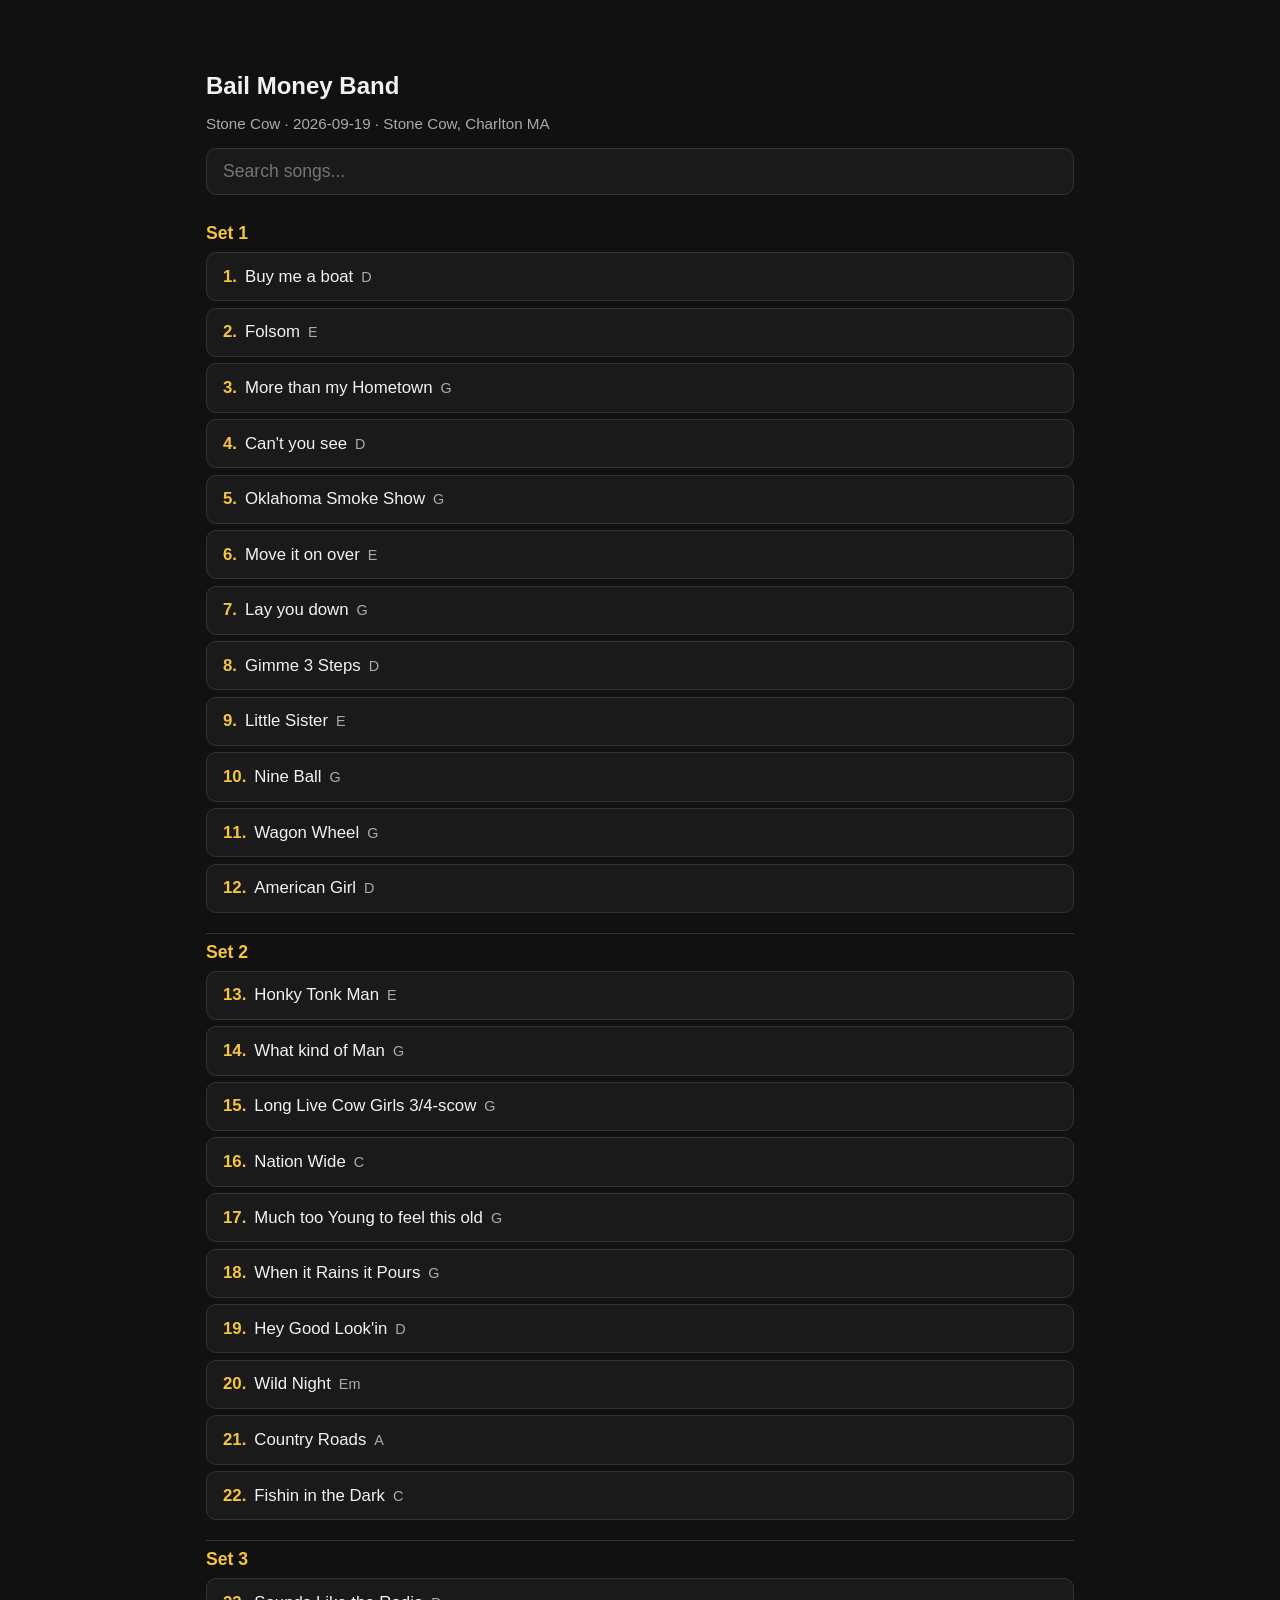
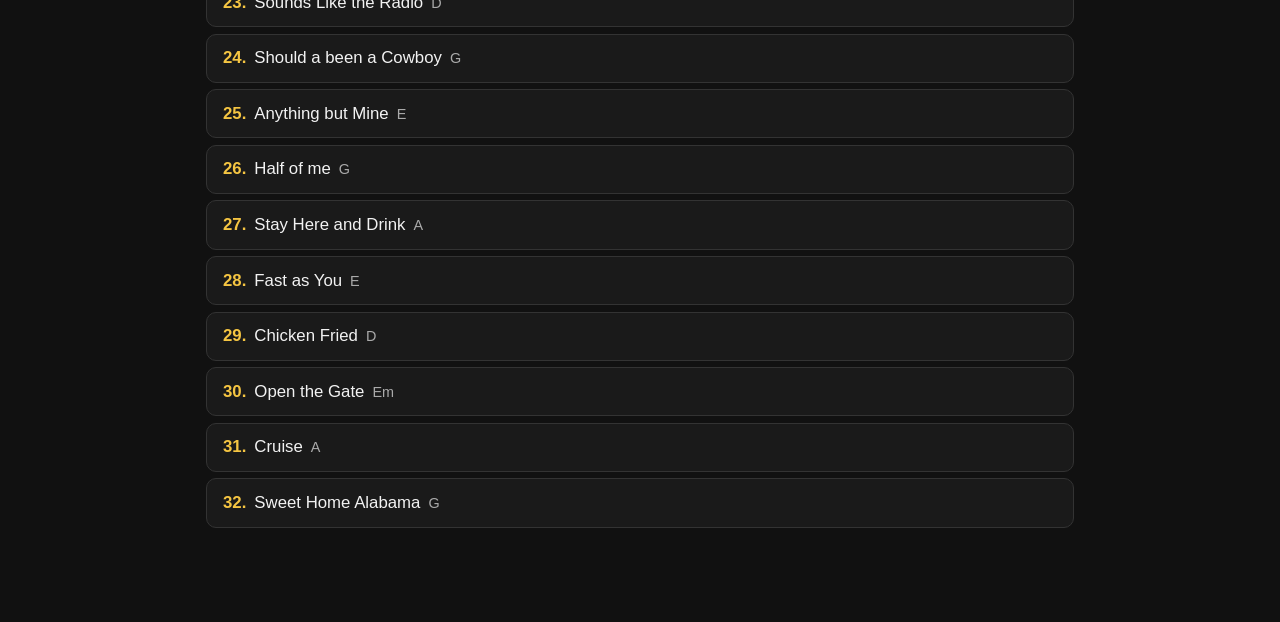
==== BailMoneyBand/gigs/stone-cow-2026-09-19.html @ 8807c4ce "Chart updates." ====
<!DOCTYPE html>
<html lang="en">
<head>
  <meta charset="UTF-8">
  <meta name="viewport" content="width=device-width, initial-scale=1, viewport-fit=cover">
  <meta name="apple-mobile-web-app-capable" content="yes">
  <title>Bail Money Band — Stone Cow</title>
  <style>
    :root {
      --bg: #111;
      --surface: #1a1a1a;
      --text: #f2f2f2;
      --muted: #aaa;
      --accent: #f5c542;
      --border: #333;
      --tap: 48px;
    }
    * { box-sizing: border-box; }
    html, body { margin: 0; padding: 0; background: var(--bg); color: var(--text);
      font-family: -apple-system, BlinkMacSystemFont, sans-serif; }
    .hidden { display: none !important; }
    .nav-bar {
      position: fixed; left: 0; right: 0; z-index: 100;
      display: flex; gap: 0.5rem; padding: 0.5rem;
      background: rgba(17,17,17,0.95); border-bottom: 1px solid var(--border);
      backdrop-filter: blur(8px);
    }
    .nav-top { top: 0; }
    .nav-bottom { bottom: 0; border-bottom: none; border-top: 1px solid var(--border); }
    .nav-bar button, .nav-bar a.btn {
      flex: 1; min-height: var(--tap); border: 1px solid var(--border);
      background: var(--surface); color: var(--text); border-radius: 8px;
      font-size: 0.95rem; text-decoration: none; display: flex;
      align-items: center; justify-content: center; cursor: pointer;
    }
    .nav-bar button.primary { background: var(--accent); color: #111; border-color: var(--accent); font-weight: 600; }
    main { padding: 4.5rem 1rem 5.5rem; max-width: 900px; margin: 0 auto; }
    h1 { font-size: 1.5rem; margin: 0 0 0.25rem; }
    .meta { color: var(--muted); margin-bottom: 1rem; font-size: 0.95rem; }
    .search-wrap { position: relative; margin-bottom: 1rem; }
    .search {
      width: 100%; padding: 0.75rem 1rem; font-size: 1.1rem;
      border-radius: 10px; border: 1px solid var(--border);
      background: var(--surface); color: var(--text);
    }
    .search-suggestions {
      position: absolute; left: 0; right: 0; top: calc(100% + 4px);
      background: var(--surface); border: 1px solid var(--border);
      border-radius: 10px; max-height: 50vh; overflow-y: auto;
      z-index: 50; box-shadow: 0 8px 24px rgba(0,0,0,0.4);
    }
    .search-suggestions:empty { display: none; }
    .suggestion {
      display: block; width: 100%; text-align: left;
      padding: 0.75rem 1rem; border: none; border-bottom: 1px solid var(--border);
      background: transparent; color: var(--text); font-size: 1rem;
      cursor: pointer;
    }
    .suggestion:last-child { border-bottom: none; }
    .suggestion:active, .suggestion:hover { background: #252525; }
    .suggestion .meta { color: var(--muted); font-size: 0.85rem; margin-left: 0.5rem; }
    .set-header {
      color: var(--accent); font-weight: 700; font-size: 1.1rem;
      margin: 1.25rem 0 0.5rem; padding-top: 0.5rem;
      border-top: 1px solid var(--border);
    }
    .set-header:first-of-type { border-top: none; }
    .song-link {
      display: block; padding: 0.85rem 1rem; margin-bottom: 0.4rem;
      background: var(--surface); border: 1px solid var(--border);
      border-radius: 10px; color: var(--text); text-decoration: none;
      font-size: 1.05rem;
    }
    .song-link .num { color: var(--accent); font-weight: 700; margin-right: 0.5rem; }
    .song-link .key { color: var(--muted); font-size: 0.9rem; margin-left: 0.5rem; }
    .song-header h1 { font-size: 1.6rem; }
    .song-header .artist { color: var(--muted); margin-bottom: 0.75rem; }
    .transpose-bar {
      display: flex; flex-wrap: wrap; align-items: center; gap: 0.5rem;
      margin-bottom: 1.25rem; padding: 0.75rem;
      background: var(--surface); border: 1px solid var(--border); border-radius: 10px;
    }
    .transpose-bar .key-label { font-weight: 600; margin-right: 0.25rem; }
    .transpose-bar button {
      min-width: 2.5rem; min-height: 2.5rem; padding: 0.35rem 0.6rem;
      border: 1px solid var(--border); border-radius: 8px;
      background: #252525; color: var(--text); font-size: 1rem; cursor: pointer;
    }
    .transpose-bar button.reset { font-size: 0.85rem; min-width: auto; }
    .transpose-bar label.nashville {
      display: flex; align-items: center; gap: 0.35rem;
      margin-left: auto; font-size: 0.9rem; color: var(--muted);
    }
    .section-label {
      color: var(--accent); font-size: 0.95rem; text-transform: uppercase;
      letter-spacing: 0.04em; margin: 0 0 0.65rem;
    }
    .chart-section {
      margin-bottom: 2.25rem;
    }
    .chart-section + .chart-section {
      padding-top: 1.1rem;
      border-top: 1px solid var(--border);
    }
    .lyric-row {
      font-family: "Courier New", Courier, monospace;
      font-size: 1.1rem; margin-bottom: 1rem;
    }
    .lyric-row .chords {
      color: var(--accent); font-weight: 700;
      min-height: 1.35em; white-space: pre; overflow-x: auto;
    }
    .chord-track {
      position: relative;
      font-family: "Courier New", Courier, monospace;
      font-size: 1.1rem;
      min-height: 2.4em;
      margin-bottom: 0.1rem;
      overflow-x: auto;
    }
    .chord-track .chord-marker {
      position: absolute;
      top: 0;
      display: flex;
      flex-direction: column;
      align-items: flex-start;
      white-space: nowrap;
    }
    .chord-track .chord {
      color: var(--accent);
      font-weight: 700;
    }
    .chord-track .chord-cue {
      color: #f5a742;
      font-style: italic;
      font-weight: 600;
      font-size: 0.9em;
      display: block;
    }
    .chord-track .nashville {
      color: var(--muted);
      font-size: 0.85em;
      font-weight: 500;
      display: block;
      text-align: center;
    }
    .lyric-row .lyrics {
      color: var(--text); white-space: pre-wrap; line-height: 1.5;
    }
    .lyric-row.lyrics-only .lyrics { margin-top: 0; }
    .note, .note-block .note { color: #ccc; font-style: italic; margin: 0.5rem 0; }
    .inline-direction {
      color: #f5a742; font-style: italic; font-size: 0.95rem;
      margin: 0.35rem 0 0.15rem; padding-left: 0.5rem;
      border-left: 3px solid #f5a742;
    }
    .lyrics .inline-direction {
      display: inline;
      margin: 0;
      padding: 0;
      border: 0;
      font-size: inherit;
      font-weight: 600;
    }
    .harmony, .harmony-line {
      color: #9fd4ff; font-weight: 600;
      text-decoration: underline; text-decoration-color: #5aa8e8;
      text-underline-offset: 0.15em;
    }
    .harmony-line { margin: 0.35rem 0; font-style: italic; }
    .bars, .chord-line {
      font-family: "Courier New", Courier, monospace;
      color: var(--accent); font-weight: 700; margin: 0.35rem 0;
    }
    pre.tab, pre.abc {
      background: #0a0a0a; border: 1px solid var(--border);
      border-radius: 8px; padding: 0.75rem; overflow-x: auto;
      font-family: "Courier New", Courier, monospace;
      font-size: 0.95rem; line-height: 1.35; color: #ddd;
    }
    pre.abc { border-color: #445; }
    .performance-bar {
      display: flex; flex-wrap: wrap; gap: 0.5rem;
      margin-bottom: 1rem; padding: 0.75rem;
      background: var(--surface); border: 1px solid var(--border); border-radius: 10px;
    }
    .perf-group {
      display: flex; gap: 0.35rem; flex: 1 1 auto; min-width: 0;
    }
    .perf-btn {
      flex: 1; min-height: var(--tap); padding: 0.5rem 0.65rem;
      border: 1px solid var(--border); border-radius: 8px;
      background: #252525; color: var(--text); font-size: 0.9rem; cursor: pointer;
    }
    .perf-btn.active {
      background: var(--accent); color: #111; border-color: var(--accent); font-weight: 600;
    }
    .perf-btn.scroll-btn.active {
      background: #3d7a3d; color: #fff; border-color: #3d7a3d;
    }
    .scroll-hint {
      width: 100%; font-size: 0.8rem; color: var(--muted); margin-top: 0.15rem;
    }
    .chart-body { margin-top: 0.25rem; }
    .outline-section {
      margin-bottom: 1rem; padding: 0.85rem 1rem;
      background: var(--surface); border: 1px solid var(--border); border-radius: 10px;
    }
    .outline-section .section-label { margin-top: 0; }
    .outline-chords {
      font-family: "Courier New", Courier, monospace;
      color: var(--accent); font-weight: 700; font-size: 1.05rem;
      margin: 0.35rem 0 0.5rem;
    }
    .outline-chord-compact {
      font-family: "Courier New", Courier, monospace;
      color: var(--accent); font-weight: 700; font-size: 1.05rem;
      margin: 0.15rem 0; line-height: 1.5;
    }
    .outline-chord-compact .repeat {
      color: var(--muted); font-weight: 500; font-size: 0.9em;
    }
    .outline-hint {
      font-size: 0.95rem; line-height: 1.45; margin: 0.35rem 0;
      color: var(--text);
    }
    .outline-hint .hint-label {
      color: var(--muted); font-size: 0.8rem; text-transform: uppercase;
      letter-spacing: 0.04em; margin-right: 0.35rem;
    }
    #static-charts { margin-top: 2rem; }
    #static-charts .static-song {
      padding: 2rem 0;
      border-top: 1px solid var(--border);
    }
    #static-charts .static-song:first-child { border-top: none; }
    html.js #static-charts { display: none; }
  </style>
</head>
<body>
  <div id="nav-top" class="nav-bar nav-top hidden">
    <button type="button" id="btn-prev">◀ Prev</button>
    <button type="button" id="btn-setlist" class="primary">Set list</button>
    <button type="button" id="btn-next">Next ▶</button>
  </div>

  <main id="app">
    <div id="list-view">
      <h1 id="band-name">Bail Money Band</h1>
      <p class="meta" id="gig-meta">Stone Cow · 2026-09-19 · Stone Cow, Charlton MA</p>
      <div class="search-wrap">
        <input class="search" id="search" type="search" placeholder="Search songs..." autocomplete="off" enterkeyhint="search">
        <div class="search-suggestions" id="search-suggestions"></div>
      </div>
      <div id="song-list"><div class="set-header" id="set-1">Set 1</div>
<a class="song-link" href="#song-buy-me-a-boat"><span class="num">1.</span>Buy me a boat<span class="key">D</span></a>
<a class="song-link" href="#song-folsom"><span class="num">2.</span>Folsom<span class="key">E</span></a>
<a class="song-link" href="#song-more-than-my-hometown"><span class="num">3.</span>More than my Hometown<span class="key">G</span></a>
<a class="song-link" href="#song-cant-you-see"><span class="num">4.</span>Can&#x27;t you see<span class="key">D</span></a>
<a class="song-link" href="#song-oklahoma-smoke-show"><span class="num">5.</span>Oklahoma Smoke Show<span class="key">G</span></a>
<a class="song-link" href="#song-move-it-on-over"><span class="num">6.</span>Move it on over<span class="key">E</span></a>
<a class="song-link" href="#song-lay-you-down"><span class="num">7.</span>Lay you down<span class="key">G</span></a>
<a class="song-link" href="#song-gimme-3-steps"><span class="num">8.</span>Gimme 3 Steps<span class="key">D</span></a>
<a class="song-link" href="#song-little-sister"><span class="num">9.</span>Little Sister<span class="key">E</span></a>
<a class="song-link" href="#song-nine-ball"><span class="num">10.</span>Nine Ball<span class="key">G</span></a>
<a class="song-link" href="#song-wagon-wheel"><span class="num">11.</span>Wagon Wheel<span class="key">G</span></a>
<a class="song-link" href="#song-american-girl"><span class="num">12.</span>American Girl<span class="key">D</span></a>
<div class="set-header" id="set-2">Set 2</div>
<a class="song-link" href="#song-honky-tonk-man"><span class="num">13.</span>Honky Tonk Man<span class="key">E</span></a>
<a class="song-link" href="#song-what-kind-of-man"><span class="num">14.</span>What kind of Man<span class="key">G</span></a>
<a class="song-link" href="#song-long-live-cow-girls-3-4-scow"><span class="num">15.</span>Long Live Cow Girls 3/4-scow<span class="key">G</span></a>
<a class="song-link" href="#song-nation-wide"><span class="num">16.</span>Nation Wide<span class="key">C</span></a>
<a class="song-link" href="#song-much-too-young-to-feel-this-old"><span class="num">17.</span>Much too Young to feel this old<span class="key">G</span></a>
<a class="song-link" href="#song-when-it-rains-it-pours"><span class="num">18.</span>When it Rains it Pours<span class="key">G</span></a>
<a class="song-link" href="#song-hey-good-lookin"><span class="num">19.</span>Hey Good Look&#x27;in<span class="key">D</span></a>
<a class="song-link" href="#song-wild-knight"><span class="num">20.</span>Wild Night<span class="key">Em</span></a>
<a class="song-link" href="#song-country-roads"><span class="num">21.</span>Country Roads<span class="key">A</span></a>
<a class="song-link" href="#song-fishin-in-the-dark"><span class="num">22.</span>Fishin in the Dark<span class="key">C</span></a>
<div class="set-header" id="set-3">Set 3</div>
<a class="song-link" href="#song-sounds-like-the-radio"><span class="num">23.</span>Sounds Like the Radio<span class="key">D</span></a>
<a class="song-link" href="#song-should-a-been-a-cowboy"><span class="num">24.</span>Should a been a Cowboy<span class="key">G</span></a>
<a class="song-link" href="#song-anything-but-mine"><span class="num">25.</span>Anything but Mine<span class="key">E</span></a>
<a class="song-link" href="#song-half-of-me"><span class="num">26.</span>Half of me<span class="key">G</span></a>
<a class="song-link" href="#song-stay-here-and-drink"><span class="num">27.</span>Stay Here and Drink<span class="key">A</span></a>
<a class="song-link" href="#song-fast-as-you"><span class="num">28.</span>Fast as You<span class="key">E</span></a>
<a class="song-link" href="#song-chicken-fried"><span class="num">29.</span>Chicken Fried<span class="key">D</span></a>
<a class="song-link" href="#song-open-the-gate"><span class="num">30.</span>Open the Gate<span class="key">Em</span></a>
<a class="song-link" href="#song-cruise"><span class="num">31.</span>Cruise<span class="key">A</span></a>
<a class="song-link" href="#song-sweet-home-alabama"><span class="num">32.</span>Sweet Home Alabama<span class="key">G</span></a></div>
    </div>
    <div id="song-view" class="hidden"></div>
  </main>

  <section id="static-charts" aria-label="Charts">
    <article class="static-song" id="song-buy-me-a-boat"><div class="song-header"><h1>1. Buy me a boat</h1><p class="artist">Set 1 · Chris Janson</p></div><p class="note">Blue underlined lines are harmonies</p>
<section class="chart-section"><h3 class="section-label">Intro</h3><div class="note-block"><p class="inline-direction">Acoustic, tremolo guitar, and stripped down drums - no bass</p><p class="bars">| D / / / | (x2)</p></div></section>
<section class="chart-section"><h3 class="section-label">Verse 1</h3><div class="lyric-block"><p class="inline-direction">Acoustic, tremolo guitar, and stripped down drums - no bass yet</p><div class="lyric-row"><div class="chords">        D                           G</div><div class="lyrics">I ain&#x27;t rich, but I damn sure wanna be</div></div><div class="lyric-row"><div class="chords">D                                             A</div><div class="lyrics">Working like a dog all day, ain&#x27;t working for me</div></div><div class="lyric-row"><div class="chords">         D</div><div class="lyrics">I wish I had a rich uncle that&#x27;d kick the bucket</div></div><div class="lyric-row"><div class="chords">               G</div><div class="lyrics">And that I was sitting on a pile like Warren Buffett</div></div><div class="lyric-row"><div class="chords">D                           A</div><div class="lyrics">I know everybody says money can&#x27;t buy happiness</div></div><p class="inline-direction">Stop on beat 1 after happiness</p></div></section>
<section class="chart-section"><h3 class="section-label">Chorus 1</h3><div class="lyric-block"><div class="lyric-row"><div class="chords">                      D (bass and full band)  G</div><div class="lyrics">But <span class="harmony">it could buy me a boat, it could buy me a truck to pull it</span></div></div><div class="lyric-row"><div class="chords">                  D                                   A</div><div class="lyrics"><span class="harmony">It could buy me a Yeti 110 iced down with some Silver Bullets</span></div></div><div class="lyric-row"><div class="chords">      D                           G</div><div class="lyrics"><span class="harmony">Yeah, I know what they say, money can&#x27;t buy everything</span></div></div><div class="lyric-row"><div class="chords">            D   A (STOP)</div><div class="lyrics"><span class="harmony">Well, maybe so,  but it could buy me a boat</span></div></div></div></section>
<section class="chart-section"><h3 class="section-label">Verse 2</h3><div class="lyric-block"><div class="lyric-row"><div class="chords">             D                             G</div><div class="lyrics">They call me redneck, white trash and blue collar</div></div><div class="lyric-row"><div class="chords">            D                                         A</div><div class="lyrics">But I could change all that if I had a couple million dollars</div></div><div class="lyric-row"><div class="chords">       D</div><div class="lyrics">I keep <span class="harmony">hearing that money is the root of all evil</span></div></div><div class="lyric-row"><div class="chords">        G</div><div class="lyrics"><span class="harmony">And you can&#x27;t fit a camel through the eye of a needle</span></div></div><div class="lyric-row"><div class="chords">D                                     A</div><div class="lyrics">I&#x27;m sure that&#x27;s probably true, <span class="harmony">but it still sounds pretty cool</span></div></div></div></section>
<section class="chart-section"><h3 class="section-label">Chorus 2</h3><div class="lyric-block"><div class="lyric-row"><div class="chords">                         D                       G</div><div class="lyrics"><span class="harmony">&#x27;Cause it could buy me a boat, it could buy me a truck to pull it</span></div></div><div class="lyric-row"><div class="chords">                  D                                   A</div><div class="lyrics"><span class="harmony">It could buy me a Yeti 110 iced down with some Silver Bullets</span></div></div><div class="lyric-row"><div class="chords">      D                           G</div><div class="lyrics"><span class="harmony">Yeah, I know what they say, money can&#x27;t buy everything</span></div></div><div class="lyric-row"><div class="chords">            D   A</div><div class="lyrics"><span class="harmony">Well, maybe so, but it could buy me a boat</span></div></div></div></section>
<section class="chart-section"><h3 class="section-label">Bridge</h3><div class="lyric-block"><div class="lyric-row"><div class="chords">D                                 G</div><div class="lyrics"><span class="harmony">To float down on the water with a beer</span></div></div><div class="lyric-row"><div class="chords">                              A</div><div class="lyrics"><span class="harmony">I hear</span> the Powerball Lotto is a-sitting on a hundred mill</div></div><div class="lyric-row"><div class="chords">      G                             A</div><div class="lyrics"><span class="harmony">Well, that would buy me a brand new rod and reel</span></div></div><p class="inline-direction">Stop on beat 1 after reel</p></div></section>
<section class="chart-section"><h3 class="section-label">Chorus 3</h3><div class="lyric-block"><p class="inline-direction">Stripped down</p><div class="lyric-row"><div class="chords">                      D                       G</div><div class="lyrics">And it could buy me a boat, it could buy me a truck to pull it</div></div><div class="lyric-row"><div class="chords">                  D                                   A</div><div class="lyrics">It could buy me a Yeti 110 iced down with some Silver Bullets</div></div><div class="lyric-row"><div class="chords">        D (full band)                            G</div><div class="lyrics"><span class="harmony">Yeah, I know what they say, money can&#x27;t buy everything</span></div></div><div class="lyric-row"><div class="chords">            D                         A</div><div class="lyrics"><span class="harmony">Well, maybe so, but it could buy me a boat</span></div></div><div class="lyric-row"><div class="chords">        D                                        G</div><div class="lyrics"><span class="harmony">Yeah, I know what they say, money can&#x27;t buy everything</span></div></div><div class="lyric-row"><div class="chords">            D                         A</div><div class="lyrics"><span class="harmony">Well, maybe so, but it could buy me a boat</span></div></div></div></section>
<section class="chart-section"><h3 class="section-label">Outro</h3><div class="note-block"><p class="inline-direction">Full band 4 measures</p><p class="bars">| D / / / | G / / / | (x2)</p><p class="inline-direction">End on hit on the D</p></div></section></article>
<article class="static-song" id="song-folsom"><div class="song-header"><h1>2. Folsom</h1><p class="artist">Set 1 · Johnny Cash</p></div><p class="note">Imported from CountryTabs — verify key and arrangement</p>
<p class="note">Source: http://www.countrytabs.com/tablature/Johnny_Cash/Folsom_Prison_Blues_(key_of_E)_Chord_9145/</p>
<section class="chart-section"><h3 class="section-label">Intro</h3><div class="note-block"><p class="inline-direction">I use this little lick in the beggining &amp; end.</p></div></section>
<section class="chart-section"><h3 class="section-label">Verse 1</h3><div class="lyric-block"><p class="chord-line">E</p><div class="lyric-row lyrics-only"><div class="lyrics">I hear the train a comin, It&#x27;s rollin round the bend.</div></div><div class="lyric-row lyrics-only"><div class="lyrics">I ain&#x27;t seen the sunshine since, I don&#x27;t know when.</div></div><p class="chord-line">A  E</p><div class="lyric-row lyrics-only"><div class="lyrics">I&#x27;m stuck in Folsom Prison, And time keeps draggin on.</div></div><p class="chord-line">B7  E</p><div class="lyric-row lyrics-only"><div class="lyrics">But that train keeps a rollin on down to San Antone.</div></div></div></section>
<section class="chart-section"><h3 class="section-label">Verse 2</h3><div class="lyric-block"><div class="lyric-row lyrics-only"><div class="lyrics">When I was just a baby, my mamma told me son.</div></div><div class="lyric-row lyrics-only"><div class="lyrics">Always be a good boy don&#x27;t ever play with guns.</div></div><div class="lyric-row lyrics-only"><div class="lyrics">But I shot a man in Reno, Just to watch him die.</div></div><div class="lyric-row lyrics-only"><div class="lyrics">When I hear that train a rollin, I hang my head and I cry.</div></div></div></section>
<section class="chart-section"><h3 class="section-label">Verse 3</h3><div class="lyric-block"><div class="lyric-row lyrics-only"><div class="lyrics">I bet there&#x27;s rich folk eatin in a fancy dinin car.</div></div><div class="lyric-row lyrics-only"><div class="lyrics">Probaly drinkin coffee and smokin big cigars.</div></div><div class="lyric-row lyrics-only"><div class="lyrics">But I knew I had it comin, I know I can&#x27;t be free.</div></div><div class="lyric-row lyrics-only"><div class="lyrics">That train keeps a rollin, and that&#x27;s what tortures me.</div></div></div></section>
<section class="chart-section"><h3 class="section-label">Verse 4</h3><div class="lyric-block"><div class="lyric-row lyrics-only"><div class="lyrics">If they freed me from this prison, If that railroad train was mine.</div></div><div class="lyric-row lyrics-only"><div class="lyrics">I think that I would move a little farther down the line.</div></div><div class="lyric-row lyrics-only"><div class="lyrics">Far from folsom prison, thats where I&#x27;d want to stay.</div></div><div class="lyric-row lyrics-only"><div class="lyrics">And I&#x27;d let that lonesome whistle blow my blues away</div></div></div></section>
<section class="chart-section"><h3 class="section-label">Verse 5</h3><div class="lyric-block"><p class="inline-direction">Play little lick</p></div></section></article>
<article class="static-song" id="song-more-than-my-hometown"><div class="song-header"><h1>3. More than my Hometown</h1><p class="artist">Set 1 · Morgan Wallen</p></div><p class="note">Chart adapted from chord sheet — verify arrangement</p>
<section class="chart-section"><h3 class="section-label">Intro</h3><div class="note-block"><p class="bars">| [G] | [Csus2] | [Em] | [C] |</p></div></section>
<section class="chart-section"><h3 class="section-label">Verse 1</h3><div class="lyric-block"><div class="lyric-row"><div class="chords">G</div><div class="lyrics">Girl, our mamas are best friends and so are we</div></div><div class="lyric-row"><div class="chords">                                              Csus2</div><div class="lyrics">The whole town&#x27;s rooting for us like the home team</div></div><div class="lyric-row"><div class="chords">Em</div><div class="lyrics">Most likely to settle down</div></div><div class="lyric-row"><div class="chords">                                        C</div><div class="lyrics">Plant a few roots real deep and let &#x27;em grow</div></div><div class="lyric-row"><div class="chords">G</div><div class="lyrics">But we can&#x27;t stop this real world from spinnin&#x27; us</div></div><div class="lyric-row"><div class="chords">                                                         Csus2</div><div class="lyrics">Your bright lights called, I don&#x27;t blame you for pickin&#x27; up</div></div><div class="lyric-row"><div class="chords">     Em                                            C</div><div class="lyrics">Your big dream bags are all packed up and ready to go</div></div><div class="lyric-row lyrics-only"><div class="lyrics">But I just need you to know</div></div></div></section>
<section class="chart-section"><h3 class="section-label">Chorus 1</h3><div class="lyric-block"><div class="lyric-row"><div class="chords">                                       G</div><div class="lyrics">That I love you more than a California sunset</div></div><div class="lyric-row"><div class="chords">                                           C</div><div class="lyrics">More than a beer when you ain&#x27;t twenty-one yet</div></div><div class="lyric-row"><div class="chords">                           Em</div><div class="lyrics">More than a Sunday morning Lord</div></div><div class="lyric-row"><div class="chords">                                                    C</div><div class="lyrics">Turnin&#x27; some poor lost souls &#x27;round, and Hallelujah bound</div></div><div class="lyric-row"><div class="chords">                                                              G</div><div class="lyrics">Yeah, I love you more than the feeling when the bass hits the hook</div></div><div class="lyric-row"><div class="chords">                                             C</div><div class="lyrics">When the guy gets the girl at the end of the book</div></div><div class="lyric-row"><div class="chords">                                                        Em</div><div class="lyrics">But, baby, this might be the last time I get to lay you down</div></div><div class="lyric-row"><div class="chords">                                     G</div><div class="lyrics">&#x27;Cause I can&#x27;t love you more than my hometown</div></div></div></section>
<section class="chart-section"><h3 class="section-label">Verse 2</h3><div class="lyric-block"><div class="lyric-row"><div class="chords">G</div><div class="lyrics">I ain&#x27;t the runaway kind, I can&#x27;t change that</div></div><div class="lyric-row"><div class="chords">Csus2</div><div class="lyrics">My heart&#x27;s stuck in these streets like the train tracks</div></div><div class="lyric-row"><div class="chords">Em</div><div class="lyrics">City sky ain&#x27;t the same black</div></div><div class="lyric-row"><div class="chords">                                          C</div><div class="lyrics">Ain&#x27;t that a map dot shame, man, to think that</div></div></div></section>
<section class="chart-section"><h3 class="section-label">Chorus 2</h3><div class="lyric-block"><div class="lyric-row"><div class="chords">G</div><div class="lyrics">I love you more than a California sunset</div></div><div class="lyric-row"><div class="chords">                                           C</div><div class="lyrics">More than a beer when you ain&#x27;t twenty-one yet</div></div><div class="lyric-row"><div class="chords">                           Em</div><div class="lyrics">More than a Sunday morning Lord</div></div><div class="lyric-row"><div class="chords">                                                    C</div><div class="lyrics">Turnin&#x27; some poor lost souls &#x27;round, and Hallelujah bound</div></div><div class="lyric-row"><div class="chords">                                                              G</div><div class="lyrics">Yeah, I love you more than the feeling when the bass hits the hook</div></div><div class="lyric-row"><div class="chords">                                             C</div><div class="lyrics">When the guy gets the girl at the end of the book</div></div><div class="lyric-row"><div class="chords">                                                        Em</div><div class="lyrics">But, baby, this might be the last time I get to lay you down</div></div><div class="lyric-row"><div class="chords">                                     G</div><div class="lyrics">&#x27;Cause I can&#x27;t love you more than my hometown</div></div></div></section>
<section class="chart-section"><h3 class="section-label">Bridge</h3><div class="lyric-block"><div class="lyric-row"><div class="chords">G</div><div class="lyrics">Yeah, you got a wild in your eyes that I just wasn&#x27;t born with</div></div><div class="lyric-row"><div class="chords">Csus2</div><div class="lyrics">I&#x27;m a same gas station cup of coffee in the mornin&#x27;</div></div><div class="lyric-row"><div class="chords">Em</div><div class="lyrics">I need a house on the hill, girl, not in &#x27;em</div></div><div class="lyric-row"><div class="chords">                                                           C</div><div class="lyrics">So hang onto these words &#x27;til them avenues help you forget &#x27;em</div></div></div></section>
<section class="chart-section"><h3 class="section-label">Chorus 3</h3><div class="lyric-block"><div class="lyric-row"><div class="chords">                                         G</div><div class="lyrics">&#x27;Cause I love you more than a California sunset</div></div><div class="lyric-row"><div class="chords">C</div><div class="lyrics">I love you more in a twenty-dollar sundress</div></div><div class="lyric-row"><div class="chords">                                            Em</div><div class="lyrics">Hate that loaded down car you got your keys in</div></div><div class="lyric-row"><div class="chords">C</div><div class="lyrics">Girl, but I hate even more that you&#x27;re leavin&#x27;</div></div><div class="lyric-row"><div class="chords">                                                               G</div><div class="lyrics">&#x27;Cause I love you more than the feeling when the bass hits the hook</div></div><div class="lyric-row"><div class="chords">                                             C</div><div class="lyrics">When the guy gets the girl at the end of the book</div></div><div class="lyric-row"><div class="chords">                                                   Em</div><div class="lyrics">But that ain&#x27;t you and me so I guess I&#x27;ll see you around</div></div><div class="lyric-row"><div class="chords">                                     G</div><div class="lyrics">&#x27;Cause I can&#x27;t love you more than my hometown</div></div></div></section>
<section class="chart-section"><h3 class="section-label">Tag</h3><div class="lyric-block"><div class="lyric-row"><div class="chords">C</div><div class="lyrics">Love you more than my hometown</div></div><div class="lyric-row"><div class="chords">Em</div><div class="lyrics">Love you more than my hometown</div></div><div class="lyric-row"><div class="chords">C                             G</div><div class="lyrics">Love you more, baby, love you more</div></div></div></section></article>
<article class="static-song" id="song-cant-you-see"><div class="song-header"><h1>4. Can&#x27;t you see</h1><p class="artist">Set 1 · The Marshall Tucker Band</p></div><p class="note">Imported from CountryTabs — verify key and arrangement</p>
<p class="note">Source: http://www.countrytabs.com/tablature/Marshall_Tucker_Band/Cant_You_See(corrected)_Chord_17129/</p>
<section class="chart-section"><h3 class="section-label">Intro</h3><div class="note-block"><p class="chord-line">D  C  G</p></div></section>
<section class="chart-section"><h3 class="section-label">Verse 1</h3><div class="lyric-block"><p class="chord-line">D  C  G</p><div class="lyric-row lyrics-only"><div class="lyrics">I&#x27;m gonna take a freight train, down at the station, I</div></div><div class="lyric-row lyrics-only"><div class="lyrics">don&#x27;t care where it goes</div></div><p class="chord-line">D  C  G</p><div class="lyric-row lyrics-only"><div class="lyrics">Gonna climb me a mountain, the highest mountain, Lord,</div></div><div class="lyric-row lyrics-only"><div class="lyrics">Gonna jump off, nobody gonna know</div></div></div></section>
<section class="chart-section"><h3 class="section-label">Chorus 1</h3><div class="lyric-block"><p class="chord-line">D  C  G</p><div class="lyric-row lyrics-only"><div class="lyrics">Can&#x27;t you see, can&#x27;t you see, what that woman, she been</div></div><div class="lyric-row lyrics-only"><div class="lyrics">doin&#x27; to me</div></div></div></section>
<section class="chart-section"><h3 class="section-label">Verse 2</h3><div class="lyric-block"><p class="chord-line">D  C  G</p><div class="lyric-row lyrics-only"><div class="lyrics">Can&#x27;t you see, can&#x27;t you see, what that woman been doin&#x27; to</div></div><div class="lyric-row lyrics-only"><div class="lyrics">me</div></div></div></section>
<section class="chart-section"><h3 class="section-label">Chorus 2</h3><div class="lyric-block"><p class="chord-line">D  C  G</p><div class="lyric-row lyrics-only"><div class="lyrics">I&#x27;m gonna find me, a hole in the wall, gona crawl inside</div></div><div class="lyric-row lyrics-only"><div class="lyrics">and die</div></div></div></section>
<section class="chart-section"><h3 class="section-label">Verse 3</h3><div class="lyric-block"><p class="chord-line">D  C  G</p><div class="lyric-row lyrics-only"><div class="lyrics">That lady now, mean ol&#x27; woman Lord, done told me goodbye</div></div><p class="chord-line">D  C  G</p><div class="lyric-row lyrics-only"><div class="lyrics">Can&#x27;t you see, can&#x27;t you see, what that woman she been</div></div><div class="lyric-row lyrics-only"><div class="lyrics">doin&#x27; to me</div></div></div></section>
<section class="chart-section"><h3 class="section-label">Chorus 3</h3><div class="lyric-block"><p class="chord-line">D  C  G</p><div class="lyric-row lyrics-only"><div class="lyrics">Can&#x27;t you see, can&#x27;t you see, what that woman been doin&#x27; to me</div></div><p class="chord-line">D  C  G</p><div class="lyric-row lyrics-only"><div class="lyrics">Gonna buy me a ticket now, as far as I can, ain&#x27;ta never</div></div></div></section>
<section class="chart-section"><h3 class="section-label">Verse 4</h3><div class="lyric-block"><div class="lyric-row lyrics-only"><div class="lyrics">comin&#x27; back</div></div><p class="chord-line">D  C  G</p><div class="lyric-row lyrics-only"><div class="lyrics">Drivin&#x27; me Southbound, all the way to Georgia now, till the</div></div><div class="lyric-row lyrics-only"><div class="lyrics">train run out of track</div></div><p class="chord-line">D  C  G</p><div class="lyric-row lyrics-only"><div class="lyrics">Can&#x27;t you see, can&#x27;t you see, what that woman, she been</div></div></div></section>
<section class="chart-section"><h3 class="section-label">Verse 5</h3><div class="lyric-block"><div class="lyric-row lyrics-only"><div class="lyrics">doin&#x27; to me</div></div><p class="chord-line">D  C  G</p><div class="lyric-row lyrics-only"><div class="lyrics">Can&#x27;t you see, can&#x27;t you see, what that woman been doin&#x27; to me</div></div><p class="chord-line">D  C  G</p><div class="lyric-row lyrics-only"><div class="lyrics">Can&#x27;t you see, whoooaaa, can&#x27;t you see, what that woman,</div></div><div class="lyric-row lyrics-only"><div class="lyrics">Lord, been doing to me</div></div></div></section>
<section class="chart-section"><h3 class="section-label">Verse 6</h3><div class="lyric-block"><div class="lyric-row lyrics-only"><div class="lyrics">Repeat Chorus 3x</div></div></div></section></article>
<article class="static-song" id="song-oklahoma-smoke-show"><div class="song-header"><h1>5. Oklahoma Smoke Show</h1><p class="artist">Set 1 · Zach Bryan</p></div><p class="note">Chart adapted from public chord sheets — key G</p>
<section class="chart-section"><h3 class="section-label">Intro</h3><div class="note-block"><p class="bars">|G| |C| |Em| |D| |G|</p></div></section>
<section class="chart-section"><h3 class="section-label">Verse 1</h3><div class="lyric-block"><div class="lyric-row"><div class="chords">G</div><div class="lyrics">Go on and put on that dress that all the bad boys like</div></div><div class="lyric-row"><div class="chords">C</div><div class="lyrics">I know your daddy ain&#x27;t home, so ride with me tonight</div></div><div class="lyric-row"><div class="chords">Em                            D         G</div><div class="lyrics">You always wind up here, in a puddle of tears</div></div></div></section>
<section class="chart-section"><h3 class="section-label">Verse 2</h3><div class="lyric-block"><div class="lyric-row"><div class="chords">G</div><div class="lyrics">Them boys are out and they&#x27;re angry and they&#x27;re lookin&#x27; for blood</div></div><div class="lyric-row"><div class="chords">C</div><div class="lyrics">In the back of a blue old pickup truck</div></div><div class="lyric-row"><div class="chords">Em                                        D           G</div><div class="lyrics">You&#x27;ve got nowhere to go, although you&#x27;re all gussied up</div></div></div></section>
<section class="chart-section"><h3 class="section-label">Verse 3</h3><div class="lyric-block"><div class="lyric-row"><div class="chords">G</div><div class="lyrics">There&#x27;s so much whiskey in his Coke it&#x27;ll make her nose bend</div></div><div class="lyric-row"><div class="chords">C</div><div class="lyrics">But she swears that his love is a damn Godsend</div></div><div class="lyric-row"><div class="chords">Em                              D</div><div class="lyrics">She&#x27;s known God since she was a child</div></div></div></section>
<section class="chart-section"><h3 class="section-label">Verse 4</h3><div class="lyric-block"><div class="lyric-row"><div class="chords">G</div><div class="lyrics">She used to play in the yard and she would dream of one day</div></div><div class="lyric-row"><div class="chords">C</div><div class="lyrics">Until the world came around and took her dreaming away</div></div><div class="lyric-row"><div class="chords">Em                                D</div><div class="lyrics">Told her how to dress and act and smile</div></div></div></section>
<section class="chart-section"><h3 class="section-label">Pre-Chorus</h3><div class="lyric-block"><div class="lyric-row"><div class="chords">C</div><div class="lyrics">She&#x27;s an Oklahoma smokeshow</div></div><div class="lyric-row"><div class="chords">G</div><div class="lyrics">He&#x27;s an asshole from back home</div></div><div class="lyric-row"><div class="chords">D</div><div class="lyrics">She&#x27;ll never make it out alive</div></div><div class="lyric-row"><div class="chords">Em</div><div class="lyrics">Of that small-town bar scene</div></div><div class="lyric-row"><div class="chords">C</div><div class="lyrics">Where small vices kill your big dreams</div></div><div class="lyric-row"><div class="chords">G                                        D</div><div class="lyrics">He&#x27;d take you home but he&#x27;s too drunk to drive</div></div></div></section>
<section class="chart-section"><h3 class="section-label">Chorus</h3><div class="lyric-block"><div class="lyric-row"><div class="chords">C</div><div class="lyrics">I&#x27;ve been here, I&#x27;ve been up all night</div></div><div class="lyric-row"><div class="chords">G</div><div class="lyrics">Thinkin&#x27; &#x27;bout a life with you and I</div></div><div class="lyric-row"><div class="chords">D</div><div class="lyrics">One you&#x27;ll never know</div></div><div class="lyric-row"><div class="chords">Em</div><div class="lyrics">&#x27;Cause you&#x27;re a small-town smokeshow</div></div><div class="lyric-row"><div class="chords">C</div><div class="lyrics">Well, I&#x27;ve been here, I&#x27;ve been up all night</div></div><div class="lyric-row"><div class="chords">G</div><div class="lyrics">Thinkin&#x27; &#x27;bout a life with you and I</div></div><div class="lyric-row"><div class="chords">D</div><div class="lyrics">One you&#x27;ll never know</div></div><div class="lyric-row"><div class="chords">Em</div><div class="lyrics">&#x27;Cause you&#x27;re a small-town smokeshow</div></div></div></section></article>
<article class="static-song" id="song-move-it-on-over"><div class="song-header"><h1>6. Move it on over</h1><p class="artist">Set 1 · Hank Williams</p></div><p class="note">Chart adapted from public chord sheets — key E shuffle</p>
<section class="chart-section"><h3 class="section-label">Verse 1</h3><div class="lyric-block"><div class="lyric-row"><div class="chords">E</div><div class="lyrics">Came in last night at half past ten</div></div><div class="lyric-row lyrics-only"><div class="lyrics">That baby of mine wouldn&#x27;t let me in</div></div><div class="lyric-row"><div class="chords">   A</div><div class="lyrics">So move it on over, move it on over</div></div><div class="lyric-row"><div class="chords">E</div><div class="lyrics">Move it on over, move it on over</div></div><div class="lyric-row"><div class="chords">                                B7               E</div><div class="lyrics">Move over little dog &#x27;cause the big dog&#x27;s moving in</div></div></div></section>
<section class="chart-section"><h3 class="section-label">Verse 2</h3><div class="lyric-block"><div class="lyric-row"><div class="chords">E</div><div class="lyrics">She&#x27;s changed the lock on my front door</div></div><div class="lyric-row lyrics-only"><div class="lyrics">My door key don&#x27;t fit no more</div></div><div class="lyric-row"><div class="chords">   A</div><div class="lyrics">So get it on over, move it on over</div></div><div class="lyric-row"><div class="chords">E</div><div class="lyrics">Scoot it on over, move it on over</div></div><div class="lyric-row"><div class="chords">                                B7               E</div><div class="lyrics">Move over skinny dog &#x27;cause the fat dog&#x27;s moving in</div></div></div></section>
<section class="chart-section"><h3 class="section-label">Verse 3</h3><div class="lyric-block"><div class="lyric-row"><div class="chords">E</div><div class="lyrics">This doghouse here is mighty small</div></div><div class="lyric-row lyrics-only"><div class="lyrics">But it&#x27;s better than no house at all</div></div><div class="lyric-row"><div class="chords">   A</div><div class="lyrics">So ease it on over, move it on over</div></div><div class="lyric-row"><div class="chords">E</div><div class="lyrics">Drag it on over, move it on over</div></div><div class="lyric-row"><div class="chords">                           B7               E</div><div class="lyrics">Move over old dog &#x27;cause a new dog&#x27;s moving in</div></div></div></section>
<section class="chart-section"><h3 class="section-label">Instrumental — break</h3><div class="lyric-block"><p class="bars">|E| |E| |A| |E| |B7| |E|</p></div></section>
<section class="chart-section"><h3 class="section-label">Verse 4</h3><div class="lyric-block"><div class="lyric-row"><div class="chords">E</div><div class="lyrics">She told me not to play around</div></div><div class="lyric-row lyrics-only"><div class="lyrics">But I done let the deal go down</div></div><div class="lyric-row"><div class="chords">   A</div><div class="lyrics">So pack it on over, move it on over</div></div><div class="lyric-row"><div class="chords">E</div><div class="lyrics">Tote it on over, move it on over</div></div><div class="lyric-row"><div class="chords">                            B7               E</div><div class="lyrics">Move over nice dog &#x27;cause a mad dog&#x27;s moving in</div></div></div></section>
<section class="chart-section"><h3 class="section-label">Verse 5</h3><div class="lyric-block"><div class="lyric-row"><div class="chords">E</div><div class="lyrics">She warned me once, she warned me twice</div></div><div class="lyric-row lyrics-only"><div class="lyrics">But I don&#x27;t take no one&#x27;s advice</div></div><div class="lyric-row"><div class="chords">   A</div><div class="lyrics">So scratch it on over, move it on over</div></div><div class="lyric-row"><div class="chords">E</div><div class="lyrics">Shake it on over, move it on over</div></div><div class="lyric-row"><div class="chords">                             B7                E</div><div class="lyrics">Move over short dog &#x27;cause a tall dog&#x27;s moving in</div></div></div></section></article>
<article class="static-song" id="song-lay-you-down"><div class="song-header"><h1>7. Lay you down</h1><p class="artist">Set 1 · Conway Twitty</p></div><p class="note">Imported from CountryTabs — verify key and arrangement</p>
<p class="note">Source: http://www.countrytabs.com/tablature/Conway_Twitty/Id_Just_Love_To_Lay_You_Down__Chord_37701/</p>
<section class="chart-section"><h3 class="section-label">Verse</h3><div class="lyric-block"><div class="lyric-row lyrics-only"><div class="lyrics">I&#x27;D Just Love To Lay You Down</div></div><div class="lyric-row lyrics-only"><div class="lyrics">Conway Twitty</div></div></div></section>
<section class="chart-section"><h3 class="section-label">Intro</h3><div class="note-block"><p class="chord-line">G</p><p class="note">There&#x27;s a lot of ways of sayin&#x27;, what I want to say to you.</p><p class="chord-line">D  C  G</p><p class="note">There&#x27;s songs and poems and promises and dreams that might come true,</p><p class="note">But I won&#x27;t talk of starry skies or moonlight on the ground,</p><p class="chord-line">D  C  G</p><p class="note">I&#x27;ll come right out and tell ya, I&#x27;d just love to lay you down.</p></div></section>
<section class="chart-section"><h3 class="section-label">Chorus</h3><div class="lyric-block"><p class="chord-line">G</p><div class="lyric-row lyrics-only"><div class="lyrics">Lay you down and softly whisper pretty love words in your ear,</div></div><p class="chord-line">D  C  G</p><div class="lyric-row lyrics-only"><div class="lyrics">Lay ya down and tell ya all the things a woman loves to hear,</div></div><div class="lyric-row lyrics-only"><div class="lyrics">I&#x27;ll let you know how much it means just havin&#x27; you around,</div></div><p class="chord-line">D  G</p><div class="lyric-row lyrics-only"><div class="lyrics">Oh Darlin&#x27; how I&#x27;d love to lay ya down.</div></div><p class="chord-line">G</p><div class="lyric-row lyrics-only"><div class="lyrics">There&#x27;s so many ways your sweet love&#x27;s made this house into a home,</div></div><p class="chord-line">D  C  G</p><div class="lyric-row lyrics-only"><div class="lyrics">You&#x27;ve got a way of doin&#x27; little things that turn me on.</div></div><div class="lyric-row lyrics-only"><div class="lyrics">Like standin&#x27; in the kitchen, in your faded cotton gown,</div></div><p class="chord-line">D  C  G</p><div class="lyric-row lyrics-only"><div class="lyrics">With your hair all up in curlers, I&#x27;d still love to lay you down.</div></div><div class="lyric-row lyrics-only"><div class="lyrics">REPEAT CHORUS)</div></div><p class="chord-line">G</p><div class="lyric-row lyrics-only"><div class="lyrics">When a whole lot of Decembers are showin&#x27; in your face,</div></div><p class="chord-line">D  C  G</p><div class="lyric-row lyrics-only"><div class="lyrics">Your auburn hair has faded and silver takes it&#x27;s place,</div></div><div class="lyric-row lyrics-only"><div class="lyrics">You&#x27;ll be just a lovely, and I&#x27;ll still be around,</div></div><p class="chord-line">D  C  G</p><div class="lyric-row lyrics-only"><div class="lyrics">And if I can I know that I&#x27;ll still love to lay you down.</div></div><div class="lyric-row lyrics-only"><div class="lyrics">(Repeat Chorus)</div></div><div class="lyric-row lyrics-only"><div class="lyrics">(Change Keys, Down 2 steps to &quot;C&quot;)</div></div><p class="chord-line">F</p><div class="lyric-row lyrics-only"><div class="lyrics">Lay you down and softly whisper pretty love words in your ear,</div></div><p class="chord-line">C  A#  F</p><div class="lyric-row lyrics-only"><div class="lyrics">Lay ya down and tell ya all the things my woman loves to hear,</div></div><div class="lyric-row lyrics-only"><div class="lyrics">I&#x27;ll let you know how much it means just havin&#x27; you around,</div></div><p class="chord-line">C  F</p><div class="lyric-row lyrics-only"><div class="lyrics">Oh Darlin&#x27; how I&#x27;d love to lay ya down.</div></div><div class="lyric-row lyrics-only"><div class="lyrics">(Change Keys, Down 2 steps to &quot;Bb&quot;)</div></div><p class="chord-line">D#</p><div class="lyric-row lyrics-only"><div class="lyrics">Lay you down and softly whisper pretty love words in your ear,</div></div><p class="chord-line">A#  G#  D#</p><div class="lyric-row lyrics-only"><div class="lyrics">Lay ya down and tell ya all the things my woman loves to hear,</div></div><div class="lyric-row lyrics-only"><div class="lyrics">I&#x27;ll let you know how much it means just havin&#x27; you around,</div></div></div></section></article>
<article class="static-song" id="song-gimme-3-steps"><div class="song-header"><h1>8. Gimme 3 Steps</h1><p class="artist">Set 1 · Lynyrd Skynyrd</p></div><p class="note">Chart adapted from public chord sheets — key D</p>
<section class="chart-section"><h3 class="section-label">Intro</h3><div class="note-block"><p class="bars">|D| |A| |D| |A| |D|</p></div></section>
<section class="chart-section"><h3 class="section-label">Verse 1</h3><div class="lyric-block"><div class="lyric-row"><div class="chords">      D</div><div class="lyrics">I was cuttin&#x27; the rug down at a place called The Jug</div></div><div class="lyric-row"><div class="chords">       A</div><div class="lyrics">With a girl named Linda Lou</div></div><div class="lyric-row"><div class="chords">     D</div><div class="lyrics">When in walked a man with a gun in his hand</div></div><div class="lyric-row"><div class="chords">E7                   A</div><div class="lyrics">Looking for you know who</div></div><div class="lyric-row"><div class="chords">          D</div><div class="lyrics">He said, &quot;Hey there fellow with the hair coloured yellow</div></div><div class="lyric-row"><div class="chords">G                 E7</div><div class="lyrics">Whatcha tryin&#x27; to prove?</div></div><div class="lyric-row"><div class="chords">       D</div><div class="lyrics">&#x27;Cause that&#x27;s my woman there and I&#x27;m a man who cares</div></div><div class="lyric-row"><div class="chords">         A                D</div><div class="lyrics">And this might be all for you&quot;</div></div><div class="lyric-row lyrics-only"><div class="lyrics">I said, &quot;Excuse me&quot;</div></div></div></section>
<section class="chart-section"><h3 class="section-label">Verse 2</h3><div class="lyric-block"><div class="lyric-row"><div class="chords">      D</div><div class="lyrics">I was scared and fearing for my life</div></div><div class="lyric-row"><div class="chords">               A</div><div class="lyrics">Shaking like a leaf on a tree</div></div><div class="lyric-row"><div class="chords">       D</div><div class="lyrics">&#x27;Cause he was lean, mean, big and bad, Lord</div></div><div class="lyric-row"><div class="chords">E7                   A</div><div class="lyrics">Pointin&#x27; that gun at me</div></div><div class="lyric-row"><div class="chords">     D</div><div class="lyrics">&quot;Oh, wait a minute mister, I didn&#x27;t even kiss her</div></div><div class="lyric-row"><div class="chords">G                          E7</div><div class="lyrics">Don&#x27;t want no trouble with you</div></div><div class="lyric-row"><div class="chords">                     D</div><div class="lyrics">And I know you don&#x27;t owe me but I wish you&#x27;d let me</div></div><div class="lyric-row"><div class="chords">A                  D</div><div class="lyrics">Ask one favor from you&quot;</div></div></div></section>
<section class="chart-section"><h3 class="section-label">Chorus 1</h3><div class="lyric-block"><div class="lyric-row"><div class="chords"> D</div><div class="lyrics">&quot;Gimme three steps, gimme three steps mister</div></div><div class="lyric-row"><div class="chords">      A                      D</div><div class="lyrics">Gimme three steps toward the door</div></div><div class="lyric-row"><div class="chords">D</div><div class="lyrics">Gimme three steps, gimme three steps mister</div></div><div class="lyric-row"><div class="chords">           A               D</div><div class="lyrics">And you&#x27;ll never see me no more&quot;</div></div><div class="lyric-row lyrics-only"><div class="lyrics">For sure</div></div></div></section>
<section class="chart-section"><h3 class="section-label">Verse 3</h3><div class="lyric-block"><div class="lyric-row"><div class="chords">         D</div><div class="lyrics">Well the crowd cleared away and I began to pray</div></div><div class="lyric-row"><div class="chords">        A</div><div class="lyrics">And the water fell on the floor</div></div><div class="lyric-row"><div class="chords">        D</div><div class="lyrics">And I&#x27;m telling you son, it ain&#x27;t no fun</div></div><div class="lyric-row"><div class="chords">        E7                    A</div><div class="lyrics">Staring straight down a forty-four</div></div><div class="lyric-row"><div class="chords">         D</div><div class="lyrics">Well, he turned and screamed at Linda Lou</div></div><div class="lyric-row"><div class="chords">    G                              E7</div><div class="lyrics">And that&#x27;s the break I was looking for</div></div><div class="lyric-row"><div class="chords">          D</div><div class="lyrics">You could hear me screaming a mile away</div></div><div class="lyric-row"><div class="chords">         A                     D</div><div class="lyrics">As I was headed out toward the door</div></div></div></section>
<section class="chart-section"><h3 class="section-label">Chorus 2</h3><div class="lyric-block"><div class="lyric-row"><div class="chords"> D</div><div class="lyrics">&quot;Gimme three steps, gimme three steps mister</div></div><div class="lyric-row"><div class="chords">      A                      D</div><div class="lyrics">Gimme three steps toward the door</div></div><div class="lyric-row"><div class="chords">D</div><div class="lyrics">Gimme three steps, gimme three steps mister</div></div><div class="lyric-row"><div class="chords">           A               D</div><div class="lyrics">And you&#x27;ll never see me no more&quot;</div></div></div></section></article>
<article class="static-song" id="song-little-sister"><div class="song-header"><h1>9. Little Sister</h1><p class="artist">Set 1 · Dwight Yoakam</p></div><p class="note">Chart adapted from chord sheet — verify arrangement</p>
<section class="chart-section"><h3 class="section-label">Intro</h3><div class="note-block"><p class="inline-direction">Intro lick — also at the beginning of every chorus</p><p class="bars">| [E] |</p></div></section>
<section class="chart-section"><h3 class="section-label">Chorus 1</h3><div class="lyric-block"><div class="lyric-row"><div class="chords">E</div><div class="lyrics">Little Sister, don&#x27;t you, Little Sister, don&#x27;t you</div></div><div class="lyric-row"><div class="chords">A</div><div class="lyrics">Little Sister, don&#x27;t you kiss me once or twice</div></div><div class="lyric-row"><div class="chords">                                        E</div><div class="lyrics">And tell me that&#x27;s it nice and then you run</div></div><div class="lyric-row"><div class="chords">B                                                           C    BE</div><div class="lyrics">Yea yea, Little Sister, don&#x27;t you do what your big sister&#x27;s done</div></div></div></section>
<section class="chart-section"><h3 class="section-label">Verse 1</h3><div class="lyric-block"><div class="lyric-row"><div class="chords">E</div><div class="lyrics">You know I dated your big sister, oh, I took her to the show</div></div><div class="lyric-row"><div class="chords">E</div><div class="lyrics">Hey, I went for some candy and along came Jim Dandy</div></div><div class="lyric-row"><div class="chords">E</div><div class="lyrics">And they slipped right out the door</div></div></div></section>
<section class="chart-section"><h3 class="section-label">Chorus 2</h3><div class="lyric-block"><div class="lyric-row"><div class="chords">E</div><div class="lyrics">Little Sister, don&#x27;t you, Little Sister, don&#x27;t you</div></div><div class="lyric-row"><div class="chords">A</div><div class="lyrics">Little Sister, don&#x27;t you kiss me once or twice</div></div><div class="lyric-row"><div class="chords">                                        E</div><div class="lyrics">And tell me that&#x27;s it nice and then you run</div></div><div class="lyric-row"><div class="chords">B                                                           C    BE</div><div class="lyrics">Yea yea, Little Sister, don&#x27;t you do what your big sister&#x27;s done</div></div></div></section>
<section class="chart-section"><h3 class="section-label">Instrumental 1</h3><div class="lyric-block"><p class="bars">| [E] | [E] | [E] | [E] |</p><p class="bars">| [A] | [A] | [E] | [E] |</p><p class="bars">| [B] | [C] [B] | [E] | [E] |</p></div></section>
<section class="chart-section"><h3 class="section-label">Verse 2</h3><div class="lyric-block"><div class="lyric-row"><div class="chords">E</div><div class="lyrics">I used to pull down on your pigtails and girl, pinch your turned up nose</div></div><div class="lyric-row"><div class="chords">E</div><div class="lyrics">Oh, but baby you&#x27;ve been growing, lately it&#x27;s been showing</div></div><div class="lyric-row"><div class="chords">E</div><div class="lyrics">From your head down to your toes</div></div></div></section>
<section class="chart-section"><h3 class="section-label">Chorus 3</h3><div class="lyric-block"><div class="lyric-row"><div class="chords">E</div><div class="lyrics">Little Sister, don&#x27;t you, Little Sister, don&#x27;t you</div></div><div class="lyric-row"><div class="chords">A</div><div class="lyrics">Little Sister, don&#x27;t you kiss me once or twice</div></div><div class="lyric-row"><div class="chords">                                        E</div><div class="lyrics">And tell me that&#x27;s it nice and then you run</div></div><div class="lyric-row"><div class="chords">B                                                           C    BE</div><div class="lyrics">Yea yea, Little Sister, don&#x27;t you do what your big sister&#x27;s done</div></div></div></section>
<section class="chart-section"><h3 class="section-label">Instrumental 2</h3><div class="lyric-block"><p class="bars">| [E] | [E] | [E] | [E] |</p><p class="bars">| [A] | [A] | [E] | [E] |</p><p class="bars">| [B] | [C] [B] | [E] | [E] |</p></div></section>
<section class="chart-section"><h3 class="section-label">Verse 3</h3><div class="lyric-block"><div class="lyric-row"><div class="chords">E</div><div class="lyrics">Every time I see your sister, Lord, she&#x27;s with somebody new</div></div><div class="lyric-row"><div class="chords">E</div><div class="lyrics">Aw, she&#x27;s mean and she&#x27;s evil like a little old boll weevil</div></div><div class="lyric-row"><div class="chords">E</div><div class="lyrics">Think I&#x27;ll try my luck with you</div></div></div></section>
<section class="chart-section"><h3 class="section-label">Chorus 4</h3><div class="lyric-block"><div class="lyric-row"><div class="chords">E</div><div class="lyrics">Little Sister, don&#x27;t you, Little Sister, don&#x27;t you</div></div><div class="lyric-row"><div class="chords">A</div><div class="lyrics">Little Sister, don&#x27;t you kiss me once or twice</div></div><div class="lyric-row"><div class="chords">                                        E</div><div class="lyrics">And tell me that&#x27;s it nice and then you run</div></div><div class="lyric-row"><div class="chords">B                                                           C    BE</div><div class="lyrics">Yea yea, Little Sister, don&#x27;t you do what your big sister&#x27;s done</div></div></div></section>
<section class="chart-section"><h3 class="section-label">Tag</h3><div class="lyric-block"><div class="lyric-row"><div class="chords">B                                                        C    BE</div><div class="lyrics">Well, Little Sister, don&#x27;t you do what your big sister&#x27;s done</div></div><div class="lyric-row"><div class="chords">B                                                       C    BE</div><div class="lyrics">Aww, Little Sister, don&#x27;t you do what your big sister&#x27;s done</div></div></div></section></article>
<article class="static-song" id="song-nine-ball"><div class="song-header"><h1>10. Nine Ball</h1><p class="artist">Set 1 · Zach Bryan</p></div><p class="note">Imported from CountryTabs — verify key and arrangement</p>
<p class="note">Source: http://www.countrytabs.com/tablature/Zach_Bryan/Nine_Ball_Chord_75590/</p>
<section class="chart-section"><h3 class="section-label">Verse 1</h3><div class="lyric-block"><div class="lyric-row lyrics-only"><div class="lyrics">Nine Ball</div></div><div class="lyric-row lyrics-only"><div class="lyrics">Recorded by Zach Bryan</div></div><div class="lyric-row lyrics-only"><div class="lyrics">Album: Boys Of Faith (2023)</div></div><div class="lyric-row lyrics-only"><div class="lyrics">(Non Capo)</div></div></div></section>
<section class="chart-section"><h3 class="section-label">Intro</h3><div class="note-block"><p class="bars">|([G]) / / / |([C]) / / / |([Em]) / / / |([D]) / / / |</p><p class="bars">|([G]) / / / |([C]) / / / |</p></div></section>
<section class="chart-section"><h3 class="section-label">Verse 2</h3><div class="lyric-block"><div class="lyric-row"><div class="chords"> Em                         D</div><div class="lyrics">()I don&#x27;t wanna bet but my ()father wrote a check</div></div><div class="lyric-row"><div class="chords">        G                              C</div><div class="lyrics">That I ()bet his ass could never cash ()</div></div><div class="lyric-row"><div class="chords">      Em                          D</div><div class="lyrics">He&#x27;s ()betting on the eight ball ()landing in the side wall</div></div><div class="lyric-row"><div class="chords"> G                                C</div><div class="lyrics">()Cold blooded killer if you ask ()</div></div><div class="lyric-row"><div class="chords">     Em                           D</div><div class="lyrics">But ()every night he needs me to ()land himself</div></div><div class="lyric-row"><div class="chords">             G                        C</div><div class="lyrics">A red three ()corner pocket at 12 am ()</div></div><div class="lyric-row"><div class="chords"> Em                          D                   G</div><div class="lyrics">()Only twelve years old but ()I got a hold of a ()pool stick</div></div><div class="lyric-row"><div class="chords">                   C</div><div class="lyrics">I was gifted from ()him</div></div></div></section>
<section class="chart-section"><h3 class="section-label">Chorus 1</h3><div class="lyric-block"><div class="lyric-row"><div class="chords">                Em            D</div><div class="lyrics">My father is a ()betting man ()</div></div><div class="lyric-row"><div class="chords">                    G        C</div><div class="lyrics">But I got myself a ()steady ()hand</div></div><div class="lyric-row"><div class="chords">                     Em                             D</div><div class="lyrics">He&#x27;s sitting in the ()corner with a six pack of Co-()rona</div></div><div class="lyric-row"><div class="chords">                           G           C</div><div class="lyrics">Betting that his son will ()win again ()</div></div></div></section>
<section class="chart-section"><h3 class="section-label">Solo 1</h3><div class="lyric-block"><p class="bars">|([Em]) / / / |([D]) / / / |([G]) / / / |([C]) / / / |</p><p class="bars">|([Em]) / / / |([D]) / / / |([G]) / / / |([C]) / / / |</p></div></section>
<section class="chart-section"><h3 class="section-label">Verse 3</h3><div class="lyric-block"><div class="lyric-row"><div class="chords">    Em                      D</div><div class="lyrics">Go ()bet another six-pack, ()bet I make comeback</div></div><div class="lyric-row"><div class="chords"> G                                C</div><div class="lyrics">()I know that this table&#x27;s got a ()lean</div></div><div class="lyric-row"><div class="chords"> Em                                D</div><div class="lyrics">()Won&#x27;t you takе me fishing and I ()wanna try out</div></div><div class="lyric-row"><div class="chords">         G                        C</div><div class="lyrics">For the ()sevеnth grade football ()team</div></div><div class="lyric-row"><div class="chords">       Em                             D</div><div class="lyrics">He&#x27;ll ()probably be nothing but this ()town&#x27;s old drunkard</div></div><div class="lyric-row"><div class="chords">     G                        C</div><div class="lyrics">And ()die on a smoke stained ()stool</div></div><div class="lyric-row"><div class="chords">       Em                                 D</div><div class="lyrics">Right ()now he&#x27;s got a bargain that he&#x27;s ()taken too far</div></div><div class="lyric-row"><div class="chords">        G                              C</div><div class="lyrics">On his ()boy&#x27;s game of nine-ball pool ()</div></div></div></section>
<section class="chart-section"><h3 class="section-label">Chorus 2</h3><div class="lyric-block"><div class="lyric-row"><div class="chords">                 Em            D</div><div class="lyrics">My father was a ()betting man ()</div></div><div class="lyric-row"><div class="chords">                    G        C</div><div class="lyrics">But I got myself a ()steady ()hand</div></div><div class="lyric-row"><div class="chords">                     Em                             D</div><div class="lyrics">He&#x27;s sitting in the ()corner with a six pack of Co-()rona</div></div><div class="lyric-row"><div class="chords">                           G           C</div><div class="lyrics">Betting that his son will ()win again ()</div></div><div class="lyric-row"><div class="chords">               Em                      D         G         C</div><div class="lyrics">My father was () a betting man / / / |() / / / |() / / / |() / / / |</div></div></div></section>
<section class="chart-section"><h3 class="section-label">Solo 2</h3><div class="lyric-block"><p class="bars">|([Em]) / / / |([D]) / / / |([G]) / / / |([C]) / / / |</p><p class="bars">|([Em]) / / / |([D]) / / / |([G]) / / / |([C]) /</p></div></section>
<section class="chart-section"><h3 class="section-label">Outro</h3><div class="note-block"><div class="lyric-row"><div class="chords">                 Em            D</div><div class="lyrics">My father was a ()betting man ()</div></div><div class="lyric-row"><div class="chords">                    G             C</div><div class="lyrics">But I got myself a ()steady hand ()</div></div><div class="lyric-row"><div class="chords">                     Em                             D</div><div class="lyrics">He&#x27;s sitting in the ()corner with a six pack of Co-()rona</div></div><div class="lyric-row"><div class="chords">                           G           C</div><div class="lyrics">Betting that his son will ()win again ()</div></div><div class="lyric-row"><div class="chords"> Em                         G</div><div class="lyrics">()I don&#x27;t wanna bet but my ()daddy wrote a check</div></div><div class="lyric-row"><div class="chords">        G                              C</div><div class="lyrics">That I ()bet his ass could never cash ()</div></div><div class="lyric-row"><div class="chords">      Em                          D</div><div class="lyrics">He&#x27;s ()betting on the eight ball ()landing in the side wall,</div></div><div class="lyric-row"><div class="chords"> G                            C</div><div class="lyrics">()Cold blooded killer if you ()ask - - - - -</div></div></div></section></article>
<article class="static-song" id="song-wagon-wheel"><div class="song-header"><h1>11. Wagon Wheel</h1><p class="artist">Set 1 · Darius Rucker</p></div><p class="note">Imported from CountryTabs — verify key and arrangement</p>
<p class="note">Source: http://www.countrytabs.com/tablature/Darius_Rucker/Wagon_Wheel_Chord_60745/</p>
<section class="chart-section"><h3 class="section-label">Verse</h3><div class="lyric-block"><div class="lyric-row lyrics-only"><div class="lyrics">Wagon Wheel</div></div><div class="lyric-row lyrics-only"><div class="lyrics">Written by Bob Dylan &amp; Jay Secor</div></div><div class="lyric-row lyrics-only"><div class="lyrics">Recorded by Darius Rucker</div></div><div class="lyric-row lyrics-only"><div class="lyrics">Album: True Believers (2013)</div></div><div class="lyric-row lyrics-only"><div class="lyrics">(Capo on 2)</div></div><div class="lyric-row"><div class="chords">          G   D   Em  C   G   D   Em  C   G   D   C   C</div><div class="lyrics">Intro.: |() |() |() |() |() |() |() |() |() |() |() |() |</div></div><div class="lyric-row"><div class="chords"> G                           D                        Em                     C</div><div class="lyrics">()Headin&#x27; down south to the ()land of the pines, I&#x27;m ()thumbin&#x27; my way into ()North Caroline</div></div><div class="lyric-row"><div class="chords"> G                         D                   C</div><div class="lyrics">()Starin&#x27; up the road and ()pray to God I see ()headlights</div></div><div class="lyric-row"><div class="chords">   G                           D                  Em                        C</div><div class="lyrics">I ()made it down the coast in ()seventeen hours, ()pickin&#x27; me a bouquet of ()dogwood flowers</div></div><div class="lyric-row"><div class="chords">           G                           D                     C</div><div class="lyrics">And I&#x27;m a-()hopin&#x27; for Raleigh, I can ()see my baby tonight ()</div></div></div></section>
<section class="chart-section"><h3 class="section-label">Chorus 1</h3><div class="lyric-block"><div class="lyric-row"><div class="chords">    G                        D              Em                    C</div><div class="lyrics">So ()rock me, momma, like a ()wagon wheel, ()rock me, momma, any ()way you feel</div></div><div class="lyric-row"><div class="chords"> G     D         C</div><div class="lyrics">()Hey () momma, ()rock me</div></div><div class="lyric-row"><div class="chords"> G                          D                    Em                       C</div><div class="lyrics">()Rock me, momma, like the ()wind and the rain, ()rock me, momma, like a ()south bound train</div></div><div class="lyric-row"><div class="chords"> G     D         C</div><div class="lyrics">()Hey () momma, ()rock me</div></div><div class="lyric-row"><div class="chords">         G   D   Em  C   G   D   C   C</div><div class="lyrics">Inst.: |() |() |() |() |() |() |() |() |</div></div><div class="lyric-row"><div class="chords"> G                       D                          Em                           C</div><div class="lyrics">()Runnin&#x27; from the cold ()up in New England, I was ()born to be a fiddler in an ()old time string band</div></div><div class="lyric-row"><div class="chords">    G                      D                 C</div><div class="lyrics">My ()baby plays a guitar, () I pick a banjo ()now</div></div><div class="lyric-row"><div class="chords">     G                              D</div><div class="lyrics">Oh, ()north country winters keep a-()gettin&#x27; me down</div></div><div class="lyric-row"><div class="chords">         Em                         C</div><div class="lyrics">Lost my ()money playin&#x27; poker so I ()had to leave town</div></div><div class="lyric-row"><div class="chords">       G                                     D          C</div><div class="lyrics">But I ()ain&#x27;t a-turnin&#x27; back to livin&#x27; that ()old life ()no more</div></div></div></section>
<section class="chart-section"><h3 class="section-label">Chorus 2</h3><div class="lyric-block"><div class="lyric-row"><div class="chords">    G                        D              Em                    C</div><div class="lyrics">So ()rock me, momma, like a ()wagon wheel, ()rock me, momma, any ()way you feel</div></div><div class="lyric-row"><div class="chords"> G     D         C</div><div class="lyrics">()Hey () momma, ()rock me</div></div><div class="lyric-row"><div class="chords"> G                          D                    Em                       C</div><div class="lyrics">()Rock me, momma, like the ()wind and the rain, ()rock me, momma, like a ()south bound train</div></div><div class="lyric-row"><div class="chords"> G     D         C</div><div class="lyrics">()Hey () momma, ()rock me</div></div><div class="lyric-row"><div class="chords">         G   D   Em  C   G   D   C   C</div><div class="lyrics">Inst.: |() |() |() |() |() |() |() |() |</div></div><div class="lyric-row"><div class="chords"> G                      D                            Em                            C</div><div class="lyrics">()Walkin&#x27; to the south ()out of Roanoke, I caught a ()trucker out of Philly had a ()nice long toke</div></div><div class="lyric-row"><div class="chords">     G                              D                   C</div><div class="lyrics">But ()he&#x27;s a headin&#x27; west from the ()Cumberland gap to ()Johnson City, Tennessee</div></div><div class="lyric-row"><div class="chords">   G                     D</div><div class="lyrics">I ()gotta get a move on ()before the sun</div></div><div class="lyric-row"><div class="chords">           Em                           C</div><div class="lyrics">I hear my ()baby callin&#x27; my name and I ()know that she&#x27;s the only one</div></div><div class="lyric-row"><div class="chords">     G                         D                  C</div><div class="lyrics">And ()if I died in Raleigh at ()least I will die () free</div></div></div></section>
<section class="chart-section"><h3 class="section-label">Chorus 3</h3><div class="lyric-block"><div class="lyric-row"><div class="chords">    G                        D               Em                    C</div><div class="lyrics">So ()rock me, momma, like a () wagon wheel, ()rock me, momma, any ()way you feel</div></div><div class="lyric-row"><div class="chords"> G     D         C</div><div class="lyrics">()Hey () momma, ()rock me</div></div><div class="lyric-row"><div class="chords">     G                        D                    Em                       C</div><div class="lyrics">Oh, ()rock me momma like the ()wind and the rain, ()rock me, momma, like a ()south bound train</div></div><div class="lyric-row"><div class="chords"> G     D         C</div><div class="lyrics">()Hey () momma, ()rock me</div></div></div></section>
<section class="chart-section"><h3 class="section-label">Chorus 4</h3><div class="lyric-block"><div class="lyric-row"><div class="chords">     G                        D              Em                    C</div><div class="lyrics">Oh, ()rock me, momma, like a ()wagon wheel, ()rock me, momma, any ()way you feel</div></div><div class="lyric-row"><div class="chords"> G     D         C</div><div class="lyrics">()Hey () momma, ()rock, momma rock me, momma rock me</div></div><div class="lyric-row"><div class="chords"> G                          D                    Em                    C</div><div class="lyrics">()Rock me, momma, like the ()wind and the rain, ()I wanna roll like a ()south bound train</div></div><div class="lyric-row"><div class="chords"> G         D              C</div><div class="lyrics">()Hey yea ()yeah, momma, () you gonna rock me, rock me</div></div><div class="lyric-row"><div class="chords">          G D  EmC  G</div><div class="lyrics">Outro.: |()()|()()|() ----- fade</div></div></div></section></article>
<article class="static-song" id="song-american-girl"><div class="song-header"><h1>12. American Girl</h1><p class="artist">Set 1 · Tom Petty &amp; The Heartbreakers</p></div><p class="note">Imported from CountryTabs — verify key and arrangement</p>
<p class="note">Source: http://www.countrytabs.com/tablature/Dierks_Bentley/American_Girl_Chord_75471/</p>
<section class="chart-section"><h3 class="section-label">Verse 1</h3><div class="lyric-block"><div class="lyric-row lyrics-only"><div class="lyrics">American Girl</div></div><div class="lyric-row lyrics-only"><div class="lyrics">Recorded by Dierks Bentley</div></div><div class="lyric-row lyrics-only"><div class="lyrics">Album: Single (2024)</div></div><div class="lyric-row lyrics-only"><div class="lyrics">(Capo on 4)</div></div></div></section>
<section class="chart-section"><h3 class="section-label">Intro</h3><div class="note-block"><p class="bars">|([G]) / / / |([G]) / / / |([D]) / / / |([D]) / / / |</p><p class="bars">|([C]) / / / |([C]) / / / |([D]) / / / |([D]) / / / |</p></div></section>
<section class="chart-section"><h3 class="section-label">Verse 2</h3><div class="lyric-block"><div class="lyric-row"><div class="chords"> G                  A A</div><div class="lyrics">() Well, she was an -()merican girl</div></div><div class="lyric-row"><div class="chords"> C            D</div><div class="lyrics">() Raised on ()promises</div></div><div class="lyric-row"><div class="chords"> G                    A</div><div class="lyrics">() She couldn&#x27;t help ()thinkin&#x27; that there</div></div><div class="lyric-row"><div class="chords">       C                     D</div><div class="lyrics">Was a ()little more to life ()somewhere else</div></div><div class="lyric-row"><div class="chords"> D                     G</div><div class="lyrics">() After all it was a ()great big world</div></div><div class="lyric-row"><div class="chords">      C                   A</div><div class="lyrics">With ()lots of places to ()run to</div></div><div class="lyric-row"><div class="chords"> D</div><div class="lyrics">() And if she had to die tryin&#x27; she</div></div><div class="lyric-row"><div class="chords"> D</div><div class="lyrics">() Had one little promise she was gonna keep</div></div></div></section>
<section class="chart-section"><h3 class="section-label">Chorus 1</h3><div class="lyric-block"><div class="lyric-row"><div class="chords"> C          D</div><div class="lyrics">() O yeah, () all right</div></div><div class="lyric-row"><div class="chords"> G</div><div class="lyrics">() Take it easy, baby</div></div><div class="lyric-row"><div class="chords"> Em</div><div class="lyrics">() Make it last all night</div></div><div class="lyric-row"><div class="chords"> C                D              G</div><div class="lyrics">() Yeah, she was () an American ()girl</div></div></div></section>
<section class="chart-section"><h3 class="section-label">Verse 3</h3><div class="lyric-block"><div class="lyric-row"><div class="chords"> G                       A</div><div class="lyrics">() Well, it was kind of ()cold that night</div></div><div class="lyric-row"><div class="chords">    C                        D</div><div class="lyrics">As ()she stood alone on her ()balcony</div></div><div class="lyric-row"><div class="chords"> G                           A</div><div class="lyrics">() Yeah, she could hear the ()cars roll by</div></div><div class="lyric-row"><div class="chords">        C          D</div><div class="lyrics">Out on ()441 like ()waves crashin&#x27; on the beach</div></div><div class="lyric-row"><div class="chords">                       G</div><div class="lyrics">And for one desperate ()moment there</div></div><div class="lyric-row"><div class="chords"> C                      A</div><div class="lyrics">()He crept back in her ()memory</div></div><div class="lyric-row"><div class="chords"> D</div><div class="lyrics">()God, it&#x27;s so painful when something that&#x27;s so close</div></div><div class="lyric-row"><div class="chords"> D</div><div class="lyrics">() Is still so far out of reach</div></div></div></section>
<section class="chart-section"><h3 class="section-label">Chorus 2</h3><div class="lyric-block"><div class="lyric-row"><div class="chords"> C          D</div><div class="lyrics">() O yeah, () all right</div></div><div class="lyric-row"><div class="chords"> G</div><div class="lyrics">() Take it easy, baby</div></div><div class="lyric-row"><div class="chords"> Em</div><div class="lyrics">() Make it last all night</div></div><div class="lyric-row"><div class="chords"> C                D              G             G</div><div class="lyrics">() Yeah, she was () an American ()girl / / / |() / / / |</div></div><div class="lyric-row lyrics-only"><div class="lyrics">(Instrumental)</div></div><p class="bars">|([C]) / / / |([D]) / ([G]) / |([C]) / / / |([D]) / ([G]) / |</p><p class="bars">|([C]) / / / |([D]) / ([G]) / |([C]) / / / |([D]) / / / |</p><p class="bars">|([G]) / / / |([G]) / / / |([G]) / / / |([G]) / / / |</p><p class="bars">|([G]) / / / |([A]) / / / |([C]) / / / |([D]) / / / |</p></div></section>
<section class="chart-section"><h3 class="section-label">Chorus 3</h3><div class="lyric-block"><div class="lyric-row"><div class="chords"> G          A</div><div class="lyrics">() O yeah, () all right</div></div><div class="lyric-row"><div class="chords"> C                      D</div><div class="lyrics">() Take it easy, baby, () make it last all night</div></div><div class="lyric-row"><div class="chords"> G                A              C</div><div class="lyrics">() Yeah, she was () an American ()girl</div></div><div class="lyric-row"><div class="chords"> D              G</div><div class="lyrics">() An American ()girl</div></div></div></section>
<section class="chart-section"><h3 class="section-label">Outro</h3><div class="note-block"><p class="chord-line">G  A  A</p><p class="bars">|([C]) / / / |([C]) / / / |([D]) / / / |([D]) / / / |</p><p class="bars">|([G]) / / / |([G]) / / / |([A]) / / / |([A]) / / / |</p><p class="bars">|([C]) / / / |([C]) / / / |([D]) / / / |([D]) / / / |([G]) - - - - -</p></div></section></article>
<article class="static-song" id="song-honky-tonk-man"><div class="song-header"><h1>13. Honky Tonk Man</h1><p class="artist">Set 2 · Jon Pardi</p></div><p class="note">Imported from CountryTabs — verify key and arrangement</p>
<p class="note">Source: http://www.countrytabs.com/tablature/Dwight_Yoakam/Honky_Tonk_Man__Chord_1179/</p>
<section class="chart-section"><h3 class="section-label">Verse</h3><div class="lyric-block"><div class="lyric-row lyrics-only"><div class="lyrics">Honky Tonk Man</div></div><div class="lyric-row lyrics-only"><div class="lyrics">Tabbed By Larry Mofle</div></div></div></section>
<section class="chart-section"><h3 class="section-label">Chorus 1</h3><div class="lyric-block"><p class="chord-line">E</p><div class="lyric-row lyrics-only"><div class="lyrics">I&#x27;m a Honky-Tonk Man</div></div><p class="chord-line">E</p><div class="lyric-row lyrics-only"><div class="lyrics">And I can&#x27;t seem to stop</div></div><p class="chord-line">A  E</p><div class="lyric-row lyrics-only"><div class="lyrics">Love to give the girls a whirl to the music of the old jukebox</div></div><p class="chord-line">B7</p><div class="lyric-row lyrics-only"><div class="lyrics">But when my money&#x27;s all gone I&#x27;m on the telephone</div></div><p class="chord-line">A  B7  E</p><div class="lyric-row lyrics-only"><div class="lyrics">Singin &#x27;Hey, hey, mama, can your daddy come home</div></div><div class="lyric-row lyrics-only"><div class="lyrics">Well now</div></div><p class="chord-line">E  B7</p><div class="lyric-row lyrics-only"><div class="lyrics">I&#x27;m living wild and dangerously</div></div><p class="chord-line">A  E</p><div class="lyric-row lyrics-only"><div class="lyrics">But I&#x27;ve got plenty of company</div></div><p class="chord-line">B7</p><div class="lyric-row lyrics-only"><div class="lyrics">Moon comes up and the sun goes down</div></div><p class="chord-line">A  E</p><div class="lyric-row lyrics-only"><div class="lyrics">I cant wait to see the lights of town</div></div><div class="lyric-row lyrics-only"><div class="lyrics">Lead</div></div></div></section>
<section class="chart-section"><h3 class="section-label">Chorus 2</h3><div class="lyric-block"><div class="lyric-row lyrics-only"><div class="lyrics">Hey now</div></div><div class="lyric-row lyrics-only"><div class="lyrics">A pretty little girl and a jug of wine</div></div><div class="lyric-row lyrics-only"><div class="lyrics">Thats what it takes to make a honky tonk time</div></div><div class="lyric-row lyrics-only"><div class="lyrics">Jukebox moanin those honky tonk sounds</div></div><div class="lyric-row lyrics-only"><div class="lyrics">I cant wait to lay my money down</div></div></div></section></article>
<article class="static-song" id="song-what-kind-of-man"><div class="song-header"><h1>14. What kind of Man</h1><p class="artist">Set 2 · Parker McCollum</p></div><p class="note">Imported from CountryTabs — verify key and arrangement</p>
<p class="note">Source: http://www.countrytabs.com/tablature/Parker_McCollum/What_Kinda_Man_Chord_73083/</p>
<section class="chart-section"><h3 class="section-label">Verse 1</h3><div class="lyric-block"><div class="lyric-row lyrics-only"><div class="lyrics">More Than My Hometown by Morgan Wallen</div></div><div class="lyric-row lyrics-only"><div class="lyrics">Capo 1st</div></div><p class="chord-line">F  Fmaj7  Gm  Dm7  F  Am7</p><p class="chord-line">F  Fmaj7</p><div class="lyric-row lyrics-only"><div class="lyrics">Girl, our mamas are best friends and so are we</div></div></div></section>
<section class="chart-section"><h3 class="section-label">Verse 2</h3><div class="lyric-block"><p class="chord-line">Gm</p><div class="lyric-row lyrics-only"><div class="lyrics">The whole town&#x27;s rooting for us like the home team</div></div><p class="chord-line">Dm7  F  Am7</p><div class="lyric-row lyrics-only"><div class="lyrics">Most likely to settle down, Plant a few roots real deep and let &#x27;em grow</div></div><p class="chord-line">F  Fmaj7</p><div class="lyric-row lyrics-only"><div class="lyrics">But we can&#x27;t stop this real world from spinnin&#x27; us</div></div></div></section>
<section class="chart-section"><h3 class="section-label">Chorus 1</h3><div class="lyric-block"><p class="chord-line">Gm</p><div class="lyric-row lyrics-only"><div class="lyrics">Your bright lights called, I don&#x27;t blame you for pickin&#x27; up</div></div><p class="chord-line">Dm7  F  Am7</p><div class="lyric-row lyrics-only"><div class="lyrics">Your big dream bags are all packed up , And ready to go, but I just need you to know</div></div><p class="chord-line">F  Fmaj7</p><div class="lyric-row lyrics-only"><div class="lyrics">That I love you more than a California sunset</div></div><p class="chord-line">Gm</p><div class="lyric-row lyrics-only"><div class="lyrics">More than a beer when you ain&#x27;t twenty-one yet</div></div><p class="chord-line">Dm7  F  Am7</p><div class="lyric-row lyrics-only"><div class="lyrics">More than a Sunday morning Lord, Turnin&#x27; some poor lost souls&#x27; round, Hallelujah bound</div></div><p class="chord-line">F  Fmaj7</p><div class="lyric-row lyrics-only"><div class="lyrics">Yeah, I love you more than the feeling when the bass hits a hook</div></div><p class="chord-line">Gm</p><div class="lyric-row lyrics-only"><div class="lyrics">When the guy gets the girl at the end of the book</div></div></div></section>
<section class="chart-section"><h3 class="section-label">Verse 3</h3><div class="lyric-block"><p class="chord-line">Dm7  F  Am7</p><div class="lyric-row lyrics-only"><div class="lyrics">But, baby, this might be the last time I get to lay you down</div></div><p class="chord-line">F  Fmaj7  F  Fmaj7</p><div class="lyric-row lyrics-only"><div class="lyrics">&#x27;Cause I can&#x27;t love you more than my home town</div></div><p class="chord-line">F  Fmaj7</p><div class="lyric-row lyrics-only"><div class="lyrics">I ain&#x27;t the runaway kind, I can&#x27;t change that</div></div></div></section>
<section class="chart-section"><h3 class="section-label">Chorus 2</h3><div class="lyric-block"><p class="chord-line">Gm</p><div class="lyric-row lyrics-only"><div class="lyrics">My heart&#x27;s stuck in these streets like the train tracks</div></div><p class="chord-line">Dm7  F  Am7</p><div class="lyric-row lyrics-only"><div class="lyrics">City sky ain&#x27;t the same black, Ain&#x27;t that a map dot shame, man, to think that</div></div><p class="chord-line">F  Fmaj7</p><div class="lyric-row lyrics-only"><div class="lyrics">That I love you more than a California sunset</div></div><p class="chord-line">Gm</p><div class="lyric-row lyrics-only"><div class="lyrics">More than a beer when you ain&#x27;t twenty-one yet</div></div><p class="chord-line">Dm7  F  Am7</p><div class="lyric-row lyrics-only"><div class="lyrics">More than a Sunday morning Lord, Turnin&#x27; some poor lost souls&#x27; round, Hallelujah bound</div></div><p class="chord-line">F  Fmaj7</p><div class="lyric-row lyrics-only"><div class="lyrics">Yeah, I love you more than the feeling when the bass hits a hook</div></div><p class="chord-line">Gm</p><div class="lyric-row lyrics-only"><div class="lyrics">When the guy gets the girl at the end of the book</div></div></div></section>
<section class="chart-section"><h3 class="section-label">Verse 4</h3><div class="lyric-block"><p class="chord-line">Dm7  F  Am7</p><div class="lyric-row lyrics-only"><div class="lyrics">But, baby, this might be the last time I get to lay you down</div></div><p class="chord-line">F</p><div class="lyric-row lyrics-only"><div class="lyrics">&#x27;Cause I can&#x27;t love you more than my home town</div></div><p class="chord-line">F  Fmaj7</p><div class="lyric-row lyrics-only"><div class="lyrics">Yeah, you got a wild in your eyes that I just wasn&#x27;t born with</div></div><p class="chord-line">Gm</p><div class="lyric-row lyrics-only"><div class="lyrics">I&#x27;m a same gas station cup of coffee in the mornin&#x27;</div></div></div></section>
<section class="chart-section"><h3 class="section-label">Verse 5</h3><div class="lyric-block"><p class="chord-line">Dm7</p><div class="lyric-row lyrics-only"><div class="lyrics">I need the house on the hill, girl, not in &#x27;em,</div></div><p class="chord-line">Am7</p><div class="lyric-row lyrics-only"><div class="lyrics">So hang onto these words &#x27;til them avenues help you forget &#x27;em</div></div><p class="chord-line">F  Fmaj7</p><div class="lyric-row lyrics-only"><div class="lyrics">That I love you more than a California sunset</div></div><p class="chord-line">Gm</p><div class="lyric-row lyrics-only"><div class="lyrics">I love you more than a twenty dollar sundress</div></div></div></section>
<section class="chart-section"><h3 class="section-label">Verse 6</h3><div class="lyric-block"><p class="chord-line">Dm7  F</p><div class="lyric-row lyrics-only"><div class="lyrics">Hate that loaded down car you got your keys in, girl</div></div><p class="chord-line">Am7</p><div class="lyric-row lyrics-only"><div class="lyrics">But I hate even more that you&#x27;re leavin&#x27;</div></div><p class="chord-line">F  Fmaj7</p><div class="lyric-row lyrics-only"><div class="lyrics">Cause I love you more than the feeling when the bass hits a hook</div></div><p class="chord-line">Gm</p><div class="lyric-row lyrics-only"><div class="lyrics">When the guy gets the girl at the end of the book</div></div></div></section>
<section class="chart-section"><h3 class="section-label">Verse 7</h3><div class="lyric-block"><p class="chord-line">Dm7  F  Am7</p><div class="lyric-row lyrics-only"><div class="lyrics">But, that ain&#x27;t you and me so I guess I&#x27;ll just see you around</div></div><p class="chord-line">F</p><div class="lyric-row lyrics-only"><div class="lyrics">&#x27;Cause I can&#x27;t love you more than my home town</div></div><p class="chord-line">Gm</p><div class="lyric-row lyrics-only"><div class="lyrics">Love you more than my home town</div></div><p class="chord-line">Dm7</p><div class="lyric-row lyrics-only"><div class="lyrics">Love you more than my home town</div></div></div></section>
<section class="chart-section"><h3 class="section-label">Verse 8</h3><div class="lyric-block"><p class="chord-line">F  Am7  F</p><div class="lyric-row lyrics-only"><div class="lyrics">Love you more, baby, love you more</div></div></div></section></article>
<article class="static-song" id="song-long-live-cow-girls-3-4-scow"><div class="song-header"><h1>15. Long Live Cow Girls 3/4-scow</h1><p class="artist">Set 2 · Ian Munsick &amp; Cody Johnson</p></div><p class="note">Chart adapted from chord sheet — verify arrangement</p>
<p class="note">3/4 scow feel</p>
<section class="chart-section"><h3 class="section-label">Intro</h3><div class="note-block"><p class="bars">| [Em] | [Cadd9] | [G] | [D] | [Em] | [Cadd9] | [G] | [D] |</p></div></section>
<section class="chart-section"><h3 class="section-label">Verse 1</h3><div class="lyric-block"><div class="lyric-row"><div class="chords">G                                Cadd9</div><div class="lyrics">She&#x27;s a gooseneck on a dually, a long neck at the bar</div></div><div class="lyric-row"><div class="chords">D                            G</div><div class="lyrics">Loves old John Wayne movies, waltzing under them stars</div></div><div class="lyric-row"><div class="chords">G                           Cadd9</div><div class="lyrics">She&#x27;s sun up in the saddle, cutting through the herd</div></div><div class="lyric-row"><div class="chords">D                          G</div><div class="lyrics">Loves branding her cattle, long live cowgirls</div></div></div></section>
<section class="chart-section"><h3 class="section-label">Chorus 1</h3><div class="lyric-block"><div class="lyric-row"><div class="chords">Em                                     Cadd9</div><div class="lyrics">Well, she rode in them wagons when the Wild West was won</div></div><div class="lyric-row"><div class="chords">G                                 D</div><div class="lyrics">Took the canyons and badlands and made &#x27;em her home</div></div><div class="lyric-row"><div class="chords">G                             Am</div><div class="lyrics">She&#x27;s boots on, LeDoux songs, snaps on her pearls</div></div><div class="lyric-row"><div class="chords">Cadd9D    Em</div><div class="lyrics">Long live cowgirls</div></div><p class="bars">| [Cadd9] | [G] | [D] |</p></div></section>
<section class="chart-section"><h3 class="section-label">Instrumental</h3><div class="lyric-block"><p class="bars">| [Em] | [Cadd9] | [G] | [D] |</p></div></section>
<section class="chart-section"><h3 class="section-label">Verse 2</h3><div class="lyric-block"><div class="lyric-row"><div class="chords">G                                   Cadd9</div><div class="lyrics">Like a paint-colored mustang, she&#x27;s fast and she&#x27;s wild</div></div><div class="lyric-row"><div class="chords">D                                     G</div><div class="lyrics">Stop a runaway freight train with her high country smile</div></div><div class="lyric-row"><div class="chords">G                        Cadd9</div><div class="lyrics">She&#x27;s tough as December, salt of the earth</div></div><div class="lyric-row"><div class="chords">D                            G</div><div class="lyrics">Make ya fall like September, long live cowgirls</div></div></div></section>
<section class="chart-section"><h3 class="section-label">Chorus 2</h3><div class="lyric-block"><div class="lyric-row"><div class="chords">Em                                     Cadd9</div><div class="lyrics">Well, she rode in them wagons when the Wild West was won</div></div><div class="lyric-row"><div class="chords">G                                 D</div><div class="lyrics">Took the canyons and badlands and made &#x27;em her home</div></div><div class="lyric-row"><div class="chords">G                                   Am</div><div class="lyrics">She&#x27;s boots on, Chris LeDoux songs, snaps on her pearls</div></div></div></section>
<section class="chart-section"><h3 class="section-label">Tag</h3><div class="lyric-block"><div class="lyric-row"><div class="chords">G                                            Am</div><div class="lyrics">She&#x27;s been there and she&#x27;ll be here till the end of the world</div></div><div class="lyric-row"><div class="chords">Cadd9D    Em</div><div class="lyrics">Long live cowgirls</div></div><p class="bars">| [Cadd9] | [G] | [D] | [G] |</p></div></section></article>
<article class="static-song" id="song-nation-wide"><div class="song-header"><h1>16. Nation Wide</h1><p class="artist">Set 2 · Dwight Yoakam</p></div><p class="note">Imported from CountryTabs — verify key and arrangement</p>
<p class="note">Source: http://www.countrytabs.com/tablature/Dwight_Yoakam/Im_Bad,_Im_Nationwide_Chord_22755/</p>
<section class="chart-section"><h3 class="section-label">Verse 1</h3><div class="lyric-block"><div class="lyric-row lyrics-only"><div class="lyrics">Im Bad, Im Nationwide</div></div><div class="lyric-row lyrics-only"><div class="lyrics">CD: Dwights Used CDs</div></div><div class="lyric-row lyrics-only"><div class="lyrics">Tabbed By Larry Mofle</div></div><div class="lyric-row lyrics-only"><div class="lyrics">12/6/2004</div></div></div></section>
<section class="chart-section"><h3 class="section-label">Verse 2</h3><div class="lyric-block"><p class="chord-line">C</p><div class="lyric-row lyrics-only"><div class="lyrics">Well I was rollin down the road in some cold blue steel</div></div><p class="chord-line">F  C</p><div class="lyric-row lyrics-only"><div class="lyrics">I had a blues man in back, and a beautician at the wheel</div></div><p class="chord-line">C</p><div class="lyric-row lyrics-only"><div class="lyrics">We going downtown in the middle of the night</div></div></div></section>
<section class="chart-section"><h3 class="section-label">Chorus 1</h3><div class="lyric-block"><p class="chord-line">F  C</p><div class="lyric-row lyrics-only"><div class="lyrics">We laughing and Im jokin and we feelin alright</div></div><p class="chord-line">F  C</p><div class="lyric-row lyrics-only"><div class="lyrics">Oh Im bad, girl Im nationwide</div></div></div></section>
<section class="chart-section"><h3 class="section-label">Verse 3</h3><div class="lyric-block"><p class="chord-line">F  C</p><div class="lyric-row lyrics-only"><div class="lyrics">Yes Im bad, girl Im nationwide</div></div><div class="lyric-row lyrics-only"><div class="lyrics">Easin down the highway in a new cadillac</div></div><div class="lyric-row lyrics-only"><div class="lyrics">I had a fine fox in front, I had three more in the back</div></div><div class="lyric-row lyrics-only"><div class="lyrics">They sportin short dresses, wearin spike-heel shoes</div></div></div></section>
<section class="chart-section"><h3 class="section-label">Verse 4</h3><div class="lyric-block"><div class="lyric-row lyrics-only"><div class="lyrics">They smokin lucky strikes, and wearing nylons too</div></div><div class="lyric-row lyrics-only"><div class="lyrics">Cause we bad, we nationwide</div></div></div></section>
<section class="chart-section"><h3 class="section-label">Chorus 2</h3><div class="lyric-block"><div class="lyric-row lyrics-only"><div class="lyrics">Yeah we bad, we nationwide</div></div><div class="lyric-row lyrics-only"><div class="lyrics">Oh Im bad, girl Im nationwide</div></div></div></section>
<section class="chart-section"><h3 class="section-label">Verse 5</h3><div class="lyric-block"><div class="lyric-row lyrics-only"><div class="lyrics">Yes Im bad, girl Im nationwide</div></div><div class="lyric-row lyrics-only"><div class="lyrics">Well I was movin down the road in my v-8 ford</div></div><div class="lyric-row lyrics-only"><div class="lyrics">I had a my boots shined up and my sideburns lowered</div></div><div class="lyric-row lyrics-only"><div class="lyrics">With my New York brim and my gold tooth displayed</div></div></div></section>
<section class="chart-section"><h3 class="section-label">Verse 6</h3><div class="lyric-block"><div class="lyric-row lyrics-only"><div class="lyrics">Nobody give me trouble cause they know I got it made</div></div><div class="lyric-row lyrics-only"><div class="lyrics">Im bad, Im nationwide</div></div><div class="lyric-row lyrics-only"><div class="lyrics">Yes Im bad, girl Im nationwide</div></div><div class="lyric-row lyrics-only"><div class="lyrics">Cause Im bad, girl Im nationwide</div></div></div></section>
<section class="chart-section"><h3 class="section-label">Verse 7</h3><div class="lyric-block"><div class="lyric-row lyrics-only"><div class="lyrics">Whoa girl Im bad, girl Im nationwide</div></div><div class="lyric-row lyrics-only"><div class="lyrics">Yes Im bad, girl Im nationwide</div></div></div></section>
<section class="chart-section"><h3 class="section-label">Chorus 3</h3><div class="lyric-block"><div class="lyric-row lyrics-only"><div class="lyrics">Girl Im bad, girl Im nationwide</div></div><div class="lyric-row lyrics-only"><div class="lyrics">Oh Im bad, girl Im nationwide</div></div></div></section>
<section class="chart-section"><h3 class="section-label">Verse 8</h3><div class="lyric-block"><div class="lyric-row lyrics-only"><div class="lyrics">Yes Im bad, girl Im nationwide</div></div><div class="lyric-row lyrics-only"><div class="lyrics">Yes Im bad, girl Im nationwide</div></div><div class="lyric-row lyrics-only"><div class="lyrics">Im bad, girl Im nationwide</div></div><div class="lyric-row lyrics-only"><div class="lyrics">Etc...</div></div></div></section></article>
<article class="static-song" id="song-much-too-young-to-feel-this-old"><div class="song-header"><h1>17. Much too Young to feel this old</h1><p class="artist">Set 2 · Garth Brooks Tribute</p></div><p class="note">Imported from CountryTabs — verify key and arrangement</p>
<p class="note">Source: http://www.countrytabs.com/tablature/Garth_Brooks/Much_Too_Young_(to_Feel_This_Damn_Old)_Chord_64723/</p>
<section class="chart-section"><h3 class="section-label">Verse</h3><div class="lyric-block"><div class="lyric-row lyrics-only"><div class="lyrics">Much Too Young (To Feel This Damn Old)</div></div><div class="lyric-row lyrics-only"><div class="lyrics">Randy Taylor &amp; Garth Brooks</div></div></div></section>
<section class="chart-section"><h3 class="section-label">Intro</h3><div class="note-block"><p class="chord-line">G  Am</p><p class="note">This old highway&#x27;s getting longer</p><p class="chord-line">D  C  G  D</p><p class="note">Seems there ain&#x27;t no end in sight</p><p class="chord-line">G</p><p class="note">To sleep would be best</p><p class="chord-line">Am</p><p class="note">But I just can&#x27;t afford to rest</p><p class="chord-line">D  C  G  D</p><p class="note">I gotta ride in Denver tomorrow night</p><p class="chord-line">G  Am</p><p class="note">I called the house, but no one answered</p><p class="chord-line">D  C  G  D</p><p class="note">For the last two weeks no one&#x27;s been home</p><p class="chord-line">G</p><p class="note">I guess she&#x27;s through with me</p><p class="chord-line">Am</p><p class="note">To tell the truth, I just can&#x27;t see</p><p class="chord-line">D  C  G</p><p class="note">What&#x27;s kept the woman holding on this long</p></div></section>
<section class="chart-section"><h3 class="section-label">Chorus</h3><div class="lyric-block"><p class="chord-line">C</p><div class="lyric-row lyrics-only"><div class="lyrics">And the white line&#x27;s getting longer</div></div><p class="chord-line">G  Em</p><div class="lyric-row lyrics-only"><div class="lyrics">And the saddle&#x27;s getting cold</div></div><p class="chord-line">C  D  G</p><div class="lyric-row lyrics-only"><div class="lyrics">Now I&#x27;m much too young to feel this damn old</div></div><p class="chord-line">C  G  Em</p><div class="lyric-row lyrics-only"><div class="lyrics">All my cards are on the table with no ace left in the hole</div></div><p class="chord-line">C  D  G</p><div class="lyric-row lyrics-only"><div class="lyrics">Now I&#x27;m much too young to feel this damn old</div></div><p class="chord-line">G  Am</p><div class="lyric-row lyrics-only"><div class="lyrics">The competition&#x27;s getting younger</div></div><p class="chord-line">D  C  G  D</p><div class="lyric-row lyrics-only"><div class="lyrics">Tougher broncs, you know I can&#x27;t recall</div></div><p class="chord-line">G</p><div class="lyric-row lyrics-only"><div class="lyrics">A worn out tape of Chris LeDoux</div></div><p class="chord-line">Am</p><div class="lyric-row lyrics-only"><div class="lyrics">Lonely women and bad booze</div></div><p class="chord-line">D  C  G</p><div class="lyric-row lyrics-only"><div class="lyrics">Seem to be the only friends I&#x27;ve left at all.</div></div></div></section></article>
<article class="static-song" id="song-when-it-rains-it-pours"><div class="song-header"><h1>18. When it Rains it Pours</h1><p class="artist">Set 2 · Luke Combs</p></div><p class="note">Imported from CountryTabs — verify key and arrangement</p>
<p class="note">Source: http://www.countrytabs.com/tablature/Luke_Combs/When_It_Rains_It_Pours_Chord_71542/</p>
<section class="chart-section"><h3 class="section-label">Verse 1</h3><div class="lyric-block"><p class="chord-line">G</p><div class="lyric-row lyrics-only"><div class="lyrics">Sunday morning man</div></div><p class="chord-line">C  G  C</p><div class="lyric-row lyrics-only"><div class="lyrics">She woke up fightin&#x27; mad</div></div><p class="chord-line">G  C</p><div class="lyric-row lyrics-only"><div class="lyrics">B***hin&#x27; and moanin&#x27; on and on</div></div><p class="chord-line">G  C</p><div class="lyric-row lyrics-only"><div class="lyrics">&#x27;Bout the time I had</div></div><p class="chord-line">G</p><div class="lyric-row lyrics-only"><div class="lyrics">And by Tuesday you could say</div></div><p class="chord-line">C  G  C</p><div class="lyric-row lyrics-only"><div class="lyrics">That girl was good as gone</div></div><p class="chord-line">G  C  G  C</p><div class="lyric-row lyrics-only"><div class="lyrics">Then when Thursday came around I was all alone</div></div><p class="chord-line">D</p><div class="lyric-row lyrics-only"><div class="lyrics">So I went for a drive to clear my mind</div></div><p class="chord-line">C</p><div class="lyric-row lyrics-only"><div class="lyrics">Ended up at a Shell on I-65</div></div></div></section>
<section class="chart-section"><h3 class="section-label">Chorus 1</h3><div class="lyric-block"><p class="chord-line">G  C</p><div class="lyric-row lyrics-only"><div class="lyrics">Then I won a hundred bucks on a scratch-off ticket</div></div><p class="chord-line">G  Em  C</p><div class="lyric-row lyrics-only"><div class="lyrics">I bought two 12-packs and a tank of gas with it</div></div><p class="chord-line">G  C</p><div class="lyric-row lyrics-only"><div class="lyrics">She swore they were a waste of time</div></div><p class="chord-line">D</p><div class="lyric-row lyrics-only"><div class="lyrics">Oh, but she was wrong</div></div><p class="chord-line">G  C</p><div class="lyric-row lyrics-only"><div class="lyrics">I was caller number five on a radio station</div></div><p class="chord-line">G  Em  C</p><div class="lyric-row lyrics-only"><div class="lyrics">Won a four day 3 night beach vacation</div></div><p class="chord-line">G  C  D</p><div class="lyric-row lyrics-only"><div class="lyrics">Deep sea senorita fishing down in Panama</div></div><p class="chord-line">C  Em  D</p><div class="lyric-row lyrics-only"><div class="lyrics">And I ain&#x27;t gotta see my Ex-future-mother-in-law anymore</div></div><p class="chord-line">G  C</p><div class="lyric-row lyrics-only"><div class="lyrics">Oh lord, when it rains it pours</div></div><p class="chord-line">G  C</p></div></section>
<section class="chart-section"><h3 class="section-label">Verse 2</h3><div class="lyric-block"><p class="chord-line">G  C  G  C</p><div class="lyric-row lyrics-only"><div class="lyrics">Now she was sure real quick to up and apologise</div></div><p class="chord-line">G  C</p><div class="lyric-row lyrics-only"><div class="lyrics">When she heard about my newfound luck</div></div><p class="chord-line">G  C</p><div class="lyric-row lyrics-only"><div class="lyrics">On that FM dial</div></div><p class="chord-line">G</p><div class="lyric-row lyrics-only"><div class="lyrics">And it&#x27;s crazy how lately now</div></div><p class="chord-line">C  G  C</p><div class="lyric-row lyrics-only"><div class="lyrics">It just seems to come in waves</div></div><p class="chord-line">G  C</p><div class="lyric-row lyrics-only"><div class="lyrics">What I thought was gonna be the death of me</div></div><p class="chord-line">G  C</p><div class="lyric-row lyrics-only"><div class="lyrics">Was my saving grace</div></div><p class="chord-line">D</p><div class="lyric-row lyrics-only"><div class="lyrics">It&#x27;s got me thinking that her leaving</div></div><p class="chord-line">C</p><div class="lyric-row lyrics-only"><div class="lyrics">Is the only logical reason</div></div></div></section>
<section class="chart-section"><h3 class="section-label">Chorus 2</h3><div class="lyric-block"><p class="chord-line">G  C</p><div class="lyric-row lyrics-only"><div class="lyrics">That I got the last spot in the Hooters&#x27; parking lot</div></div><p class="chord-line">G  Em  C</p><div class="lyric-row lyrics-only"><div class="lyrics">And the waitress left her number on my check with a heart</div></div><p class="chord-line">G  C  D</p><div class="lyric-row lyrics-only"><div class="lyrics">She picked up on the first ring when I gave her a call</div></div><p class="chord-line">G  C</p><div class="lyric-row lyrics-only"><div class="lyrics">And I only spent five bucks at the Moose Club raffle</div></div><p class="chord-line">G  Em  C</p><div class="lyric-row lyrics-only"><div class="lyrics">Won a used 4-wheeler and three free passes</div></div><p class="chord-line">G  C  D</p><div class="lyric-row lyrics-only"><div class="lyrics">For me and two of my buddies to play a round of golf</div></div><p class="chord-line">C  Em  D</p><div class="lyric-row lyrics-only"><div class="lyrics">And i ain&#x27;t gotta see my Ex-future-mother-in-law anymore</div></div><p class="chord-line">G  C</p><div class="lyric-row lyrics-only"><div class="lyrics">Oh Lord, when it rains it pours</div></div><p class="chord-line">G  C</p><div class="lyric-row lyrics-only"><div class="lyrics">When it rains it pours</div></div></div></section>
<section class="chart-section"><h3 class="section-label">Bridge</h3><div class="lyric-block"><p class="chord-line">D  Em</p><div class="lyric-row lyrics-only"><div class="lyrics">Well I&#x27;ve been on one hell of a redneck roll</div></div><p class="chord-line">C</p><div class="lyric-row lyrics-only"><div class="lyrics">For three weeks now</div></div><p class="chord-line">D  Em  C</p><div class="lyric-row lyrics-only"><div class="lyrics">And it all started on the day that she walked out</div></div></div></section>
<section class="chart-section"><h3 class="section-label">Chorus 3</h3><div class="lyric-block"><p class="chord-line">G  C</p><div class="lyric-row lyrics-only"><div class="lyrics">Then I won a hundred bucks on a scratch-off ticket</div></div><p class="chord-line">G  Em  C</p><div class="lyric-row lyrics-only"><div class="lyrics">Bought two 12-packs and a tank of gas with it</div></div><p class="chord-line">G  C</p><div class="lyric-row lyrics-only"><div class="lyrics">She swore they were a waste of time</div></div><p class="chord-line">D</p><div class="lyric-row lyrics-only"><div class="lyrics">Oh, but she was wrong</div></div><p class="chord-line">G  C</p><div class="lyric-row lyrics-only"><div class="lyrics">And I was caller number five on a radio station</div></div><p class="chord-line">G  Em  C</p><div class="lyric-row lyrics-only"><div class="lyrics">Won a four day 3 night beach vacation</div></div><p class="chord-line">G  C  D</p><div class="lyric-row lyrics-only"><div class="lyrics">Deep sea senorita fishing down in Panama</div></div><p class="chord-line">C  Em  D</p><div class="lyric-row lyrics-only"><div class="lyrics">And I ain&#x27;t gotta see my Ex-future-mother-in-law anymore</div></div><p class="chord-line">G  C  G  C</p><div class="lyric-row lyrics-only"><div class="lyrics">oh lord when it rains it pours</div></div><p class="chord-line">G  C  G</p><div class="lyric-row lyrics-only"><div class="lyrics">when it rains it pours</div></div></div></section></article>
<article class="static-song" id="song-hey-good-lookin"><div class="song-header"><h1>19. Hey Good Look&#x27;in</h1><p class="artist">Set 2 · Hank Williams</p></div><p class="note">Imported from CountryTabs — verify key and arrangement</p>
<p class="note">Source: http://www.countrytabs.com/tablature/Johnny_Cash/Hey_Good_Lookin_Chord_65172/</p>
<section class="chart-section"><h3 class="section-label">Verse 1</h3><div class="lyric-block"><div class="lyric-row lyrics-only"><div class="lyrics">HEY GOOD LOOKIN</div></div><p class="chord-line">C</p><div class="lyric-row lyrics-only"><div class="lyrics">Hey, hey, good lookin&#x27;, whatcha got cookin&#x27;</div></div><p class="chord-line">D7  G7  C</p><div class="lyric-row lyrics-only"><div class="lyrics">How&#x27;s about cookin&#x27; somethin&#x27; up with me?</div></div><div class="lyric-row lyrics-only"><div class="lyrics">Hey, hey, sweet baby, don&#x27;t you think maybe</div></div></div></section>
<section class="chart-section"><h3 class="section-label">Verse 2</h3><div class="lyric-block"><p class="chord-line">D7  G7  C</p><div class="lyric-row lyrics-only"><div class="lyrics">We could find us a brand new recipe?</div></div><p class="chord-line">F  C</p><div class="lyric-row lyrics-only"><div class="lyrics">I got a hot rod Ford and a two dollar bill</div></div><p class="chord-line">F  C</p><div class="lyric-row lyrics-only"><div class="lyrics">And I know a spot right over the hill</div></div><p class="chord-line">F  C</p><div class="lyric-row lyrics-only"><div class="lyrics">There&#x27;s soda pop and the dancin&#x27;s free</div></div></div></section>
<section class="chart-section"><h3 class="section-label">Chorus 1</h3><div class="lyric-block"><p class="chord-line">D7  G7</p><div class="lyric-row lyrics-only"><div class="lyrics">So if you wanna have fun come along with me</div></div><p class="chord-line">C</p><div class="lyric-row lyrics-only"><div class="lyrics">Say, hey, good lookin&#x27;, whatcha got cookin&#x27;</div></div></div></section>
<section class="chart-section"><h3 class="section-label">Verse 3</h3><div class="lyric-block"><p class="chord-line">D7  G7  C</p><div class="lyric-row lyrics-only"><div class="lyrics">How&#x27;s about cookin&#x27; somethin&#x27; up with me?</div></div><p class="chord-line">C</p><div class="lyric-row lyrics-only"><div class="lyrics">I&#x27;m free and ready so we can go steady</div></div><p class="chord-line">D7  G7  C</p><div class="lyric-row lyrics-only"><div class="lyrics">How&#x27;s about savin&#x27; all your time for me?</div></div><div class="lyric-row lyrics-only"><div class="lyrics">No more lookin&#x27;, I know, I&#x27;ve been tooken</div></div></div></section>
<section class="chart-section"><h3 class="section-label">Verse 4</h3><div class="lyric-block"><p class="chord-line">D7  G7  C</p><div class="lyric-row lyrics-only"><div class="lyrics">How&#x27;s about keepin&#x27; steady company?</div></div><p class="chord-line">F  C</p><div class="lyric-row lyrics-only"><div class="lyrics">I&#x27;m gonna throw my date book over the fence</div></div><p class="chord-line">F  C</p><div class="lyric-row lyrics-only"><div class="lyrics">And find me one for five or ten cents</div></div><p class="chord-line">F  C</p><div class="lyric-row lyrics-only"><div class="lyrics">Ill keep it till it&#x27;s covered with age</div></div></div></section>
<section class="chart-section"><h3 class="section-label">Chorus 2</h3><div class="lyric-block"><p class="chord-line">D7  G7</p><div class="lyric-row lyrics-only"><div class="lyrics">&#x27;Cause I&#x27;m writin&#x27; your name down on every page</div></div><p class="chord-line">C</p><div class="lyric-row lyrics-only"><div class="lyrics">Say hey, good lookin&#x27;, whatcha got cookin&#x27;</div></div></div></section>
<section class="chart-section"><h3 class="section-label">Verse 5</h3><div class="lyric-block"><p class="chord-line">D7  G7  C</p><div class="lyric-row lyrics-only"><div class="lyrics">How&#x27;s about cookin&#x27; somethin&#x27; up with me?</div></div></div></section></article>
<article class="static-song" id="song-wild-knight"><div class="song-header"><h1>20. Wild Night</h1><p class="artist">Set 2 · John Mellencamp</p></div><p class="note">Chart adapted from chord sheet — verify arrangement</p>
<section class="chart-section"><h3 class="section-label">Intro</h3><div class="note-block"><p class="bars">| [Em] | [G] | [Em] | [G] | [Em] | [G] |</p></div></section>
<section class="chart-section"><h3 class="section-label">Verse 1</h3><div class="lyric-block"><div class="lyric-row"><div class="chords">                  Em                           G</div><div class="lyrics">As you brush your shoes, you stand before your mirror</div></div><div class="lyric-row"><div class="chords">                  Em                       G</div><div class="lyrics">And you comb your hair, grab your coat and hat</div></div><div class="lyric-row"><div class="chords">                 Em                           G</div><div class="lyrics">And you walk the streets, trying to remember, yeah</div></div><div class="lyric-row"><div class="chords">          C                               D</div><div class="lyrics">All those wild nights breeze through your mind</div></div></div></section>
<section class="chart-section"><h3 class="section-label">Chorus 1</h3><div class="lyric-block"><div class="lyric-row"><div class="chords">    Em                  C         Em                           C</div><div class="lyrics">And everything looks so complete, when your walkin down on the streets</div></div><div class="lyric-row"><div class="chords">        Em                C                      D</div><div class="lyrics">And the wind catches your feet, sets you flyin&#x27;, cryin&#x27;</div></div><div class="lyric-row"><div class="chords">Em  C   D   Em</div><div class="lyrics">Ooh ooh ooh wee</div></div><div class="lyric-row"><div class="chords">D             G</div><div class="lyrics">Wild night is calling</div></div></div></section>
<section class="chart-section"><h3 class="section-label">Verse 2</h3><div class="lyric-block"><div class="lyric-row"><div class="chords">                   Em                      G</div><div class="lyrics">All the girls walk by, dressed up for each other</div></div><div class="lyric-row"><div class="chords">                    Em                                  G</div><div class="lyrics">And the boys do the boogie woogie, on the corner of the street</div></div><div class="lyric-row"><div class="chords">                       Em                            G</div><div class="lyrics">And the people passing by just stare in wild wonder, yeah</div></div><div class="lyric-row"><div class="chords">               C                       D</div><div class="lyrics">And inside the jukebox roars just like thunder</div></div></div></section>
<section class="chart-section"><h3 class="section-label">Chorus 2</h3><div class="lyric-block"><div class="lyric-row"><div class="chords">    Em               C         Em                           C</div><div class="lyrics">And everything is so complete, when your walkin down on the streets</div></div><div class="lyric-row"><div class="chords">        Em                   C                         D</div><div class="lyrics">And the wind it catches your feet, it sets you flyin&#x27;, cryin&#x27;</div></div><div class="lyric-row"><div class="chords">Em  C   D   Em</div><div class="lyrics">Ooh ooh ooh wee</div></div><div class="lyric-row"><div class="chords">D                 G</div><div class="lyrics">The wild night is callin&#x27;</div></div></div></section>
<section class="chart-section"><h3 class="section-label">Instrumental</h3><div class="lyric-block"><p class="bars">| [Em] | [G] | [Em] | [G] | [Em] | [G] |</p></div></section>
<section class="chart-section"><h3 class="section-label">Verse 3</h3><div class="lyric-block"><div class="lyric-row"><div class="chords">Em            G            Em               G</div><div class="lyrics">Wild night is fallin&#x27;, the wild night it is callin&#x27;</div></div><div class="lyric-row"><div class="chords">                Em</div><div class="lyrics">Come on out and dance, come on out and dance</div></div><div class="lyric-row"><div class="chords">                     G</div><div class="lyrics">Come on out and make romance</div></div><div class="lyric-row"><div class="chords">                Em                     D</div><div class="lyrics">Come on out and dance, come on out and dance</div></div><div class="lyric-row"><div class="chords">                     G</div><div class="lyrics">Come on out and make romance</div></div></div></section>
<section class="chart-section"><h3 class="section-label">Chorus 3</h3><div class="lyric-block"><div class="lyric-row"><div class="chords">    Em                  C         Em                          C</div><div class="lyrics">And everything looks so complete, when your walkin out on the streets</div></div><div class="lyric-row"><div class="chords">        Em                   C                         D</div><div class="lyrics">And the wind it catches your feet, it sets you flyin&#x27;, cryin&#x27;</div></div><div class="lyric-row"><div class="chords">Em  C   D   Em</div><div class="lyrics">Ooh ooh ooh wee</div></div><div class="lyric-row"><div class="chords">D             G</div><div class="lyrics">Wild night is callin&#x27;</div></div><div class="lyric-row"><div class="chords">Em  C   D   Em</div><div class="lyrics">Ooh ooh ooh wee</div></div><div class="lyric-row"><div class="chords">D                 G</div><div class="lyrics">The wild night is fallin&#x27;</div></div></div></section></article>
<article class="static-song" id="song-country-roads"><div class="song-header"><h1>21. Country Roads</h1><p class="artist">Set 2 · John Denver</p></div><p class="note">Imported from CountryTabs — verify key and arrangement</p>
<p class="note">Source: http://www.countrytabs.com/tablature/John_Denver/Country_Roads__Chord_17915/</p>
<section class="chart-section"><h3 class="section-label">Verse 1</h3><div class="lyric-block"><div class="lyric-row lyrics-only"><div class="lyrics">Matellmon did a great job tabbing this song, and the lyrics but</div></div><div class="lyric-row"><div class="chords">                                    A</div><div class="lyrics">John actually sang it in the key of</div></div><p class="chord-line">A  </p><div class="lyric-row lyrics-only"><div class="lyrics">ALMOST HEAVEN, WEST VIRGINIA</div></div><p class="chord-line">E  D  A</p><div class="lyric-row lyrics-only"><div class="lyrics">BLUE RIDGE MOUNTAINS, SHENANDOAH RIVER</div></div></div></section>
<section class="chart-section"><h3 class="section-label">Verse 2</h3><div class="lyric-block"><p class="chord-line"></p><div class="lyric-row lyrics-only"><div class="lyrics">LIFE IS OLD THERE, OLDER THAN THE TREES</div></div><p class="chord-line">E  D  A</p><div class="lyric-row"><div class="chords">                                         A</div><div class="lyrics">YOUNGER THAN THE MOUNTAINS, BLOWING LIKE  BREEZE</div></div></div></section>
<section class="chart-section"><h3 class="section-label">Chorus 1</h3><div class="lyric-block"><p class="chord-line">A  E</p><div class="lyric-row lyrics-only"><div class="lyrics">COUNTRY ROAD, TAKE ME HOME</div></div><p class="chord-line">  D</p><div class="lyric-row lyrics-only"><div class="lyrics">TO THE PLACE, I BELONG</div></div><p class="chord-line">A  E</p><div class="lyric-row lyrics-only"><div class="lyrics">WEST VIRGINIA, MOUNTAIN MOMMA</div></div><p class="chord-line">D  A</p><div class="lyric-row lyrics-only"><div class="lyrics">TAKE ME HOME COUNTRY ROAD</div></div></div></section>
<section class="chart-section"><h3 class="section-label">Verse 3</h3><div class="lyric-block"><p class="chord-line">A  </p><div class="lyric-row lyrics-only"><div class="lyrics">ALL MY MEMORIES GATHER ROUND HER</div></div><p class="chord-line">E  D  A</p><div class="lyric-row lyrics-only"><div class="lyrics">MINERS LADY, STRANGER TO BLUE WATER</div></div><p class="chord-line"></p><div class="lyric-row lyrics-only"><div class="lyrics">DARK AND DUSTY, PAINTED ON THE SKY</div></div><p class="chord-line">E  D  A</p><div class="lyric-row lyrics-only"><div class="lyrics">MISTY TASTE OF MOONSHINE, TEARDROP IN MY EYE</div></div></div></section>
<section class="chart-section"><h3 class="section-label">Chorus 2</h3><div class="lyric-block"><p class="chord-line">A  E</p><div class="lyric-row lyrics-only"><div class="lyrics">COUNTRY ROAD, TAKE ME HOME</div></div><p class="chord-line">  D</p><div class="lyric-row lyrics-only"><div class="lyrics">TO THE PLACE, I BELONG</div></div><p class="chord-line">A  E</p><div class="lyric-row lyrics-only"><div class="lyrics">WEST VIRGINIA, MOUNTAIN MOMMA</div></div><p class="chord-line">D  A</p><div class="lyric-row lyrics-only"><div class="lyrics">TAKE ME HOME COUNTRY ROAD</div></div></div></section>
<section class="chart-section"><h3 class="section-label">Verse 4</h3><div class="lyric-block"><p class="chord-line">  E  A</p><div class="lyric-row lyrics-only"><div class="lyrics">I HEAR HER VOICE, IN THE MORNING HOURS SHE CALLS ME</div></div><p class="chord-line">D  A  E</p><div class="lyric-row lyrics-only"><div class="lyrics">THE RADIO REMINDS ME OF MY HOME FAR AWAY</div></div><p class="chord-line">  G  D</p><div class="lyric-row lyrics-only"><div class="lyrics">AND DRIVING DOWN THE ROAD I GET THE FEELING</div></div><p class="chord-line">A  E  E7</p><div class="lyric-row lyrics-only"><div class="lyrics">THAT I SHOULD HAVE BEE HOME YESTERDAY, YESTERDAY</div></div></div></section>
<section class="chart-section"><h3 class="section-label">Chorus 3</h3><div class="lyric-block"><p class="chord-line">A  E</p><div class="lyric-row lyrics-only"><div class="lyrics">COUNTRY ROAD, TAKE ME HOME</div></div><p class="chord-line">  D</p><div class="lyric-row lyrics-only"><div class="lyrics">TO THE PLACE, I BELONG</div></div><p class="chord-line">A  E</p><div class="lyric-row lyrics-only"><div class="lyrics">WEST VIRGINIA, MOUNTAIN MOMMA</div></div><p class="chord-line">D  A</p><div class="lyric-row lyrics-only"><div class="lyrics">TAKE ME HOME COUNTRY ROAD</div></div></div></section>
<section class="chart-section"><h3 class="section-label">Verse 5</h3><div class="lyric-block"><p class="chord-line">E  A</p><div class="lyric-row lyrics-only"><div class="lyrics">TAKE ME HOME, DOWN COUNTRY ROADS</div></div><p class="chord-line">E  A</p><div class="lyric-row lyrics-only"><div class="lyrics">TAKE ME HOME, DOWN COUNTRY ROADS</div></div></div></section></article>
<article class="static-song" id="song-fishin-in-the-dark"><div class="song-header"><h1>22. Fishin in the Dark</h1><p class="artist">Set 2 · Nitty Gritty Dirt Band</p></div><p class="note">Chart adapted from chord sheet — verify arrangement</p>
<section class="chart-section"><h3 class="section-label">Verse 1</h3><div class="lyric-block"><div class="lyric-row"><div class="chords">C</div><div class="lyrics">Lazy yellow moon comin&#x27; up tonight, shinin&#x27; through the trees</div></div><div class="lyric-row"><div class="chords">F</div><div class="lyrics">Crickets are singin&#x27; and lightning bugs are floatin&#x27; on the breeze</div></div><div class="lyric-row"><div class="chords">         C</div><div class="lyrics">Baby get ready</div></div><div class="lyric-row"><div class="chords">C</div><div class="lyrics">Across the field where the creek turns back by the old stump road</div></div><div class="lyric-row"><div class="chords">F</div><div class="lyrics">I&#x27;m gonna take you to a special place that nobody knows</div></div><div class="lyric-row"><div class="chords">         C           G</div><div class="lyrics">Baby get ready, oooh oohooh</div></div></div></section>
<section class="chart-section"><h3 class="section-label">Chorus 1</h3><div class="lyric-block"><div class="lyric-row"><div class="chords">C</div><div class="lyrics">You and me going fishin&#x27; in the dark</div></div><div class="lyric-row"><div class="chords">C</div><div class="lyrics">Lying on our backs and counting the stars</div></div><div class="lyric-row"><div class="chords">               F</div><div class="lyrics">Where the cool grass grows</div></div><div class="lyric-row"><div class="chords">C</div><div class="lyrics">Down by the river in the full moonlight</div></div><div class="lyric-row"><div class="chords">C</div><div class="lyrics">We&#x27;ll be fallin&#x27; in love in the middle of the night</div></div><div class="lyric-row"><div class="chords">            F</div><div class="lyrics">Just movin&#x27; slow</div></div><div class="lyric-row"><div class="chords">Dm                      G</div><div class="lyrics">Stayin&#x27; the whole night through</div></div><div class="lyric-row"><div class="chords">Dm                       C</div><div class="lyrics">Feels so good to be with you</div></div></div></section>
<section class="chart-section"><h3 class="section-label">Verse 2</h3><div class="lyric-block"><div class="lyric-row"><div class="chords">C</div><div class="lyrics">Spring is almost over and the summer&#x27;s comin&#x27;, the days are gettin&#x27; long</div></div><div class="lyric-row"><div class="chords">F</div><div class="lyrics">Waited all winter for the time to be right, just to take you along</div></div><div class="lyric-row"><div class="chords">         C</div><div class="lyrics">Baby get ready</div></div><div class="lyric-row"><div class="chords">C</div><div class="lyrics">And it don&#x27;t matter if we sit forever and the fish don&#x27;t bite</div></div><div class="lyric-row"><div class="chords">F</div><div class="lyrics">We&#x27;ll jump in the river and cool ourselves from the heat of the night</div></div><div class="lyric-row"><div class="chords">         C          G</div><div class="lyrics">Baby get ready, ooh oohooh</div></div></div></section>
<section class="chart-section"><h3 class="section-label">Chorus 2</h3><div class="lyric-block"><div class="lyric-row"><div class="chords">C</div><div class="lyrics">You and me going fishin&#x27; in the dark</div></div><div class="lyric-row"><div class="chords">C</div><div class="lyrics">Lying on our backs and counting the stars</div></div><div class="lyric-row"><div class="chords">               F</div><div class="lyrics">Where the cool grass grows</div></div><div class="lyric-row"><div class="chords">C</div><div class="lyrics">Down by the river in the full moonlight</div></div><div class="lyric-row"><div class="chords">C</div><div class="lyrics">We&#x27;ll be fallin&#x27; in love in the middle of the night</div></div><div class="lyric-row"><div class="chords">            F</div><div class="lyrics">Just movin&#x27; slow</div></div><div class="lyric-row"><div class="chords">Dm                      G</div><div class="lyrics">Stayin&#x27; the whole night through</div></div><div class="lyric-row"><div class="chords">Dm                  G</div><div class="lyrics">Feels so good to be with</div></div><div class="lyric-row"><div class="chords">C</div><div class="lyrics">You and me going fishin&#x27; in the dark</div></div><div class="lyric-row"><div class="chords">C</div><div class="lyrics">Lying on our backs and counting the stars</div></div><div class="lyric-row"><div class="chords">               F</div><div class="lyrics">Where the cool grass grows</div></div><div class="lyric-row"><div class="chords">C</div><div class="lyrics">Down by the river in the full moonlight</div></div><div class="lyric-row"><div class="chords">C</div><div class="lyrics">We&#x27;ll be fallin&#x27; in love in the middle of the night</div></div><div class="lyric-row"><div class="chords">            F</div><div class="lyrics">Just movin&#x27; slow</div></div><div class="lyric-row"><div class="chords">Dm                      G</div><div class="lyrics">Stayin&#x27; the whole night through</div></div><div class="lyric-row"><div class="chords">Dm                       C</div><div class="lyrics">Feels so good to be with you</div></div></div></section></article>
<article class="static-song" id="song-sounds-like-the-radio"><div class="song-header"><h1>23. Sounds Like the Radio</h1><p class="artist">Set 3 · Zach Top</p></div><p class="note">Imported from CountryTabs — verify key and arrangement</p>
<p class="note">Source: http://www.countrytabs.com/tablature/Zach_Top/Sounds_Like_The_Radio_Chord_75510/</p>
<section class="chart-section"><h3 class="section-label">Verse</h3><div class="lyric-block"><div class="lyric-row lyrics-only"><div class="lyrics">SOUNDS LIKE THE RADIO</div></div><div class="lyric-row lyrics-only"><div class="lyrics">Zach Top</div></div><div class="lyric-row lyrics-only"><div class="lyrics">Album: Cold Beer &amp; Country Music</div></div><div class="lyric-row lyrics-only"><div class="lyrics">Submitted by: Christopher R.</div></div><div class="lyric-row lyrics-only"><div class="lyrics">3/21/2024</div></div></div></section>
<section class="chart-section"><h3 class="section-label">Intro</h3><div class="note-block"><p class="chord-line">D  D  D  D</p><div class="lyric-row"><div class="chords">          D</div><div class="lyrics">Well the () day I was born the doc couldn&#x27;t believe</div></div><div class="lyric-row"><div class="chords">   A                         D</div><div class="lyrics">I () came out cryin&#x27; Chattah()oochee</div></div><p class="note">Didn&#x27;t take too long after that</p><div class="lyric-row"><div class="chords">         A                          D</div><div class="lyrics">For the () hair on my head to grow () long in the back</div></div><div class="lyric-row"><div class="chords">     G</div><div class="lyrics">Now () all the girls want me to pick &#x27;em up</div></div><div class="lyric-row"><div class="chords">           A</div><div class="lyrics">When they () hear me rollin&#x27; by in my pickup truck - Cause it</div></div><div class="lyric-row"><div class="chords"> D</div><div class="lyrics">() Sounds like the radio</div></div><div class="lyric-row"><div class="chords"> A            D</div><div class="lyrics">() Back in &#x27;9()4 you know</div></div><p class="note">Hook a speaker up to my soul</p><div class="lyric-row"><div class="chords">    A                      D</div><div class="lyrics">It () sounds like the radi()o</div></div><p class="note">Sounds like a damn good time</p><div class="lyric-row"><div class="chords"> A                  D</div><div class="lyrics">() Soakin&#x27; up some () neon light</div></div><div class="lyric-row"><div class="chords">                                                     D7         G</div><div class="lyrics">Well it&#x27;s a little bit of fiddle and a whole lot of () country () gold</div></div><div class="lyric-row"><div class="chords">       D</div><div class="lyrics">Yeah, () my whole life</div></div><div class="lyric-row"><div class="chords"> A                      D</div><div class="lyrics">() Sounds like the radi()o</div></div><p class="chord-line">D  D  D  D</p><p class="note">Aw, people call me a walkin&#x27; talkin&#x27; jukebox</p><p class="note">I keep the hits spinnin&#x27; non-stop</p><p class="note">Somethin&#x27; bout a steel guitar moanin&#x27; the blues</p><p class="note">Makes me wanna throw back a case or two</p><p class="note">They say honky tonk heroes go to heaven you know</p><p class="note">Maybe that&#x27;s why everybody wants to go - Cause it</p><p class="note">(REPEAT CHORUS)</p><div class="lyric-row"><div class="chords">      G5</div><div class="lyrics">Well () when I die lay me down in the ground</div></div><div class="lyric-row"><div class="chords"> G5      G#5      A5</div><div class="lyrics">() Next () to an () ol&#x27; beer joint with a party crowd, where it</div></div><p class="note">(REPEAT CHORUS)</p><div class="lyric-row"><div class="chords">         D</div><div class="lyrics">I said, () my whole life</div></div><div class="lyric-row"><div class="chords"> A                      D</div><div class="lyrics">() Sounds like the radi()o</div></div></div></section></article>
<article class="static-song" id="song-should-a-been-a-cowboy"><div class="song-header"><h1>24. Should a been a Cowboy</h1><p class="artist">Set 3 · Toby Keith</p></div><p class="note">Imported from CountryTabs — verify key and arrangement</p>
<p class="note">Source: http://www.countrytabs.com/tablature/Toby_Keith/Shouldve_Been_A_Cowboy_Chord_6045/</p>
<section class="chart-section"><h3 class="section-label">Intro</h3><div class="note-block"><p class="chord-line">D  G  D  C  D  G</p><p class="note">I bet you&#x27;ve never heard ole Marshall Dillion say</p><p class="chord-line">D  C  D  G</p><p class="note">Miss Kitty have you ever thought of running away</p><p class="chord-line">D  C  D</p><p class="note">Settling down will you marry me</p><p class="chord-line">G  D  C  D</p><p class="note">If I asked you twice and begged you pretty please</p><p class="chord-line">G  D  C  D  G</p><p class="note">She&#x27;d of said Yes in a New York minute</p><p class="chord-line">D  C</p><p class="note">They never tied the knot</p><p class="chord-line">D  G  D</p><p class="note">His heart wasn&#x27;t in it</p><p class="chord-line">C  D</p><p class="note">Stole a kiss as he road away</p><p class="chord-line">G  D  C  D</p><p class="note">He never hung his hat up at Kitty&#x27;s place</p></div></section>
<section class="chart-section"><h3 class="section-label">Chorus</h3><div class="lyric-block"><p class="chord-line">G  D  C</p><div class="lyric-row lyrics-only"><div class="lyrics">I should&#x27;ve been a Cowboy</div></div><p class="chord-line">D  G  D  C</p><div class="lyric-row lyrics-only"><div class="lyrics">I should&#x27;be learned to rope and ride</div></div><p class="chord-line">G  D  C  D</p><div class="lyric-row lyrics-only"><div class="lyrics">wearing my six-shooter riding by pony</div></div><p class="chord-line">G  D  C</p><div class="lyric-row lyrics-only"><div class="lyrics">on a cattle drive</div></div><p class="chord-line">D  G  D  C</p><div class="lyric-row lyrics-only"><div class="lyrics">Stealing the young girl&#x27;s hearts</div></div><p class="chord-line">D  G  D  C</p><div class="lyric-row lyrics-only"><div class="lyrics">Just like Gene and Roy</div></div><p class="chord-line">D  G  D  C</p><div class="lyric-row lyrics-only"><div class="lyrics">Singing those campfire songs</div></div><p class="chord-line">G  D  C</p><div class="lyric-row lyrics-only"><div class="lyrics">I should&#x27;ve been a cowboy</div></div></div></section>
<section class="chart-section"><h3 class="section-label">Verse</h3><div class="lyric-block"><div class="lyric-row lyrics-only"><div class="lyrics">I might of had a side kick with a funny name</div></div><div class="lyric-row lyrics-only"><div class="lyrics">running wild through the hills chasing Jesse James</div></div><div class="lyric-row lyrics-only"><div class="lyrics">Ending up on the brink of danger</div></div><div class="lyric-row lyrics-only"><div class="lyrics">Riding shotgun for the Texas Rangers</div></div><div class="lyric-row lyrics-only"><div class="lyrics">Go west yound man, haven&#x27;t you been told</div></div><div class="lyric-row lyrics-only"><div class="lyrics">California&#x27;s full of whisky, women and gold</div></div><div class="lyric-row lyrics-only"><div class="lyrics">Sleeping out all night beneath the Texas stars</div></div><div class="lyric-row lyrics-only"><div class="lyrics">Dream in my eye and a prayer in my heart</div></div></div></section></article>
<article class="static-song" id="song-anything-but-mine"><div class="song-header"><h1>25. Anything but Mine</h1><p class="artist">Set 3 · Kenny Chesney</p></div><p class="note">Imported from CountryTabs — verify key and arrangement</p>
<p class="note">Source: http://www.countrytabs.com/tablature/Kenny_Chesney/Anything_But_Mine_Chord_17857/</p>
<section class="chart-section"><h3 class="section-label">Verse 1</h3><div class="lyric-block"><div class="lyric-row lyrics-only"><div class="lyrics">Artist: Kenny Chesney</div></div><div class="lyric-row lyrics-only"><div class="lyrics">Title: Anything But Mine</div></div><div class="lyric-row lyrics-only"><div class="lyrics">CD: When the Sun Goes Down (2004)</div></div><div class="lyric-row lyrics-only"><div class="lyrics">Released: Feb 2, 2004</div></div></div></section>
<section class="chart-section"><h3 class="section-label">Verse 2</h3><div class="lyric-block"><p class="chord-line">E  A</p><div class="lyric-row lyrics-only"><div class="lyrics">Walking along beneath the lights of that miracle mile,</div></div><p class="chord-line">E  A</p><div class="lyric-row lyrics-only"><div class="lyrics">Me and Mary makin our way into the night,</div></div><p class="chord-line">E</p><div class="lyric-row lyrics-only"><div class="lyrics">You can hear the cries from the carnival rides</div></div><p class="chord-line">A</p><div class="lyric-row lyrics-only"><div class="lyrics">The pinball bells and the ski ball slides,</div></div><p class="chord-line">E  A</p><div class="lyric-row lyrics-only"><div class="lyrics">Watchin the summer sun fall right out of sight</div></div></div></section>
<section class="chart-section"><h3 class="section-label">Bridge 1</h3><div class="lyric-block"><p class="chord-line">B  A</p><div class="lyric-row lyrics-only"><div class="lyrics">There&#x27;s a warm wind commin in, from off of the ocean</div></div><p class="chord-line">E  A</p><div class="lyric-row lyrics-only"><div class="lyrics">makin it&#x27;s way past the hotel walls to feel the street,</div></div><p class="chord-line">E  A</p><div class="lyric-row lyrics-only"><div class="lyrics">Mary&#x27;s holdin both of her shoes in her hand</div></div><p class="chord-line">E  B  E</p><div class="lyric-row lyrics-only"><div class="lyrics">Said she likes to fell the sand beneath her feet,</div></div></div></section>
<section class="chart-section"><h3 class="section-label">Chorus 1</h3><div class="lyric-block"><p class="chord-line">E  A</p><div class="lyric-row lyrics-only"><div class="lyrics">And in them mornin I&#x27;m a leavin makin my way back to Cleveland,</div></div><p class="chord-line">E  A</p><div class="lyric-row lyrics-only"><div class="lyrics">So tonight I hope, that I would do just fine,</div></div><p class="chord-line">E  A</p><div class="lyric-row lyrics-only"><div class="lyrics">And I don&#x27;t see, how you could ever be,</div></div><p class="chord-line">E  B  E</p><div class="lyric-row lyrics-only"><div class="lyrics">any-thing but mine,</div></div></div></section>
<section class="chart-section"><h3 class="section-label">Verse 3</h3><div class="lyric-block"><div class="lyric-row lyrics-only"><div class="lyrics">There&#x27;s a local band playin, at the seaside pavillion</div></div><div class="lyric-row lyrics-only"><div class="lyrics">And I got just enough enough cash to get us in,</div></div><div class="lyric-row lyrics-only"><div class="lyrics">And as we were dancin Mary&#x27;s wrappin her arms around me,</div></div><div class="lyric-row lyrics-only"><div class="lyrics">And I can feel the sting of summer on my skin,</div></div></div></section>
<section class="chart-section"><h3 class="section-label">Bridge 2</h3><div class="lyric-block"><div class="lyric-row lyrics-only"><div class="lyrics">In the midst of the music, I tell her I love her,</div></div><div class="lyric-row lyrics-only"><div class="lyrics">We both laugh cause we both know it isn&#x27;t true,</div></div><div class="lyric-row lyrics-only"><div class="lyrics">Oh but Mary there&#x27;s a summer drawing to an end tonight</div></div><div class="lyric-row lyrics-only"><div class="lyrics">And there&#x27;s so much that I long to do to you,</div></div></div></section>
<section class="chart-section"><h3 class="section-label">Chorus 2</h3><div class="lyric-block"><p class="chord-line">E  A</p><div class="lyric-row lyrics-only"><div class="lyrics">But in them mornin I&#x27;m a leavin makin my way back to Cleveland,</div></div><p class="chord-line">E  A</p><div class="lyric-row lyrics-only"><div class="lyrics">So tonight I hope, that I would do just fine,</div></div><p class="chord-line">E  A</p><div class="lyric-row lyrics-only"><div class="lyrics">And I don&#x27;t see, how you could ever be,</div></div><p class="chord-line">E  B  E</p><div class="lyric-row lyrics-only"><div class="lyrics">any-thing but mine,</div></div><div class="lyric-row"><div class="chords">        E  A  E  B</div><div class="lyrics">(lead -  -  -  -  = 2x&#x27;s)</div></div></div></section>
<section class="chart-section"><h3 class="section-label">Chorus 3</h3><div class="lyric-block"><p class="chord-line">E  A</p><div class="lyric-row lyrics-only"><div class="lyrics">But in them mornin I&#x27;m a leavin makin my way back to Cleveland,</div></div><p class="chord-line">E  A</p><div class="lyric-row lyrics-only"><div class="lyrics">So tonight I hope, that I would do just fine,</div></div><p class="chord-line">E  A</p><div class="lyric-row lyrics-only"><div class="lyrics">And I don&#x27;t see, how you could ever be,</div></div><p class="chord-line">E  B  E</p><div class="lyric-row lyrics-only"><div class="lyrics">any-thing but mine,</div></div><p class="chord-line">E  A</p><div class="lyric-row lyrics-only"><div class="lyrics">Mary I don&#x27;t see, how you could ever be,</div></div><p class="chord-line">E  B  E</p><div class="lyric-row lyrics-only"><div class="lyrics">any-thing but mine,</div></div></div></section>
<section class="chart-section"><h3 class="section-label">Chorus 4</h3><div class="lyric-block"><p class="chord-line">E  A</p><div class="lyric-row lyrics-only"><div class="lyrics">And in them mornin I&#x27;m a leavin makin my way back to Cleveland,</div></div><p class="chord-line">E  A</p><div class="lyric-row lyrics-only"><div class="lyrics">So tonight I hope, that I would do just fine,</div></div><p class="chord-line">E  A</p><div class="lyric-row lyrics-only"><div class="lyrics">And I don&#x27;t see, how you could ever be,</div></div><p class="chord-line">E  B  E</p><div class="lyric-row lyrics-only"><div class="lyrics">any-thing but mine,</div></div></div></section></article>
<article class="static-song" id="song-half-of-me"><div class="song-header"><h1>26. Half of me</h1><p class="artist">Set 3 · Thomas Rhett</p></div><p class="note">Imported from CountryTabs — verify key and arrangement</p>
<p class="note">Source: http://www.countrytabs.com/tablature/Thomas_Rhett/Half_Of_Me_Chord_74115/</p>
<p class="note">Capo 6</p>
<section class="chart-section"><h3 class="section-label">Verse 1</h3><div class="lyric-block"><div class="lyric-row lyrics-only"><div class="lyrics">Half Of Me</div></div><div class="lyric-row lyrics-only"><div class="lyrics">Thomas Rhett (ft. Riley Green)</div></div><div class="lyric-row lyrics-only"><div class="lyrics">Album: Where We Started (2022)</div></div><div class="lyric-row lyrics-only"><div class="lyrics">(No Capo)</div></div></div></section>
<section class="chart-section"><h3 class="section-label">Intro</h3><div class="note-block"><p class="bars">|([Am]) / / / |([D]) / / / |([G]) / / / |([G]) - - -</p></div></section>
<section class="chart-section"><h3 class="section-label">Verse 2</h3><div class="lyric-block"><div class="lyric-row"><div class="chords">                         Am</div><div class="lyrics">I&#x27;m supposed to mow the ()grass today</div></div><div class="lyric-row"><div class="chords"> D                          G</div><div class="lyrics">() I&#x27;m supposed to fix the ()fence</div></div><div class="lyric-row"><div class="chords"> G                          Am</div><div class="lyrics">() But with the sun beaten ()down on mestyle=&#x27;font-size:1px;color:#ffffff;&#x27;&gt;</div></div><div class="lyric-row"><div class="chords"> D                            G</div><div class="lyrics">() It&#x27;s hard to make it make ()sensestyle=&#x27;font-size:1px;color:#ffffff;&#x27;&gt;</div></div></div></section>
<section class="chart-section"><h3 class="section-label">Chorus 1</h3><div class="lyric-block"><div class="lyric-row"><div class="chords">                    Am</div><div class="lyrics">Half of me wants a ()cold beer</div></div><div class="lyric-row"><div class="chords"> D                             G</div><div class="lyrics">() Yeah, that&#x27;s the cold hard ()truth</div></div><div class="lyric-row"><div class="chords"> G                          Am</div><div class="lyrics">() And with the frigerator ()stocked full of em&#x27;</div></div><div class="lyric-row"><div class="chords"> D                            G</div><div class="lyrics">()Tell me what&#x27;s a boy to do ()</div></div><div class="lyric-row"><div class="chords">         Am                             D</div><div class="lyrics">I ain&#x27;t ()even tryna fight it, it&#x27;s al-()ready been decided</div></div><div class="lyric-row"><div class="chords">     G                       D/F#       Em</div><div class="lyrics">The ()sky and the mountains ()are blue ()</div></div><div class="lyric-row"><div class="chords">                    Am</div><div class="lyrics">Half of me wants a ()cold beer</div></div><div class="lyric-row"><div class="chords"> D                          G</div><div class="lyrics">() And the other half does ()too</div></div></div></section>
<section class="chart-section"><h3 class="section-label">Verse 3</h3><div class="lyric-block"><div class="lyric-row"><div class="chords"> G                        Am</div><div class="lyrics">() Yeah, I kinda need to ()wash my truck</div></div><div class="lyric-row"><div class="chords"> D                         G</div><div class="lyrics">() But hell I kinda dont ()care</div></div><div class="lyric-row"><div class="chords"> G#                          Am</div><div class="lyrics">() I think ole Alan Jackson ()said it best</div></div><div class="lyric-row"><div class="chords"> D                       G</div><div class="lyrics">() &quot;It&#x27;s 5 o clock some-()where</div></div></div></section>
<section class="chart-section"><h3 class="section-label">Chorus 2</h3><div class="lyric-block"><div class="lyric-row"><div class="chords">                    Am</div><div class="lyrics">Half of me wants a ()cold beer</div></div><div class="lyric-row"><div class="chords"> D                             G</div><div class="lyrics">() Yeah, that&#x27;s the cold hard ()truth</div></div><div class="lyric-row"><div class="chords"> G                          G</div><div class="lyrics">() And with the frigerator ()stocked full of em&#x27;</div></div><div class="lyric-row"><div class="chords"> D                            G</div><div class="lyrics">()Tell me what&#x27;s a boy to do ()</div></div><div class="lyric-row"><div class="chords">         Am                             D</div><div class="lyrics">I ain&#x27;t ()even tryna fight it, it&#x27;s al-()ready been decided</div></div><div class="lyric-row"><div class="chords">     G                       D/F#       Em</div><div class="lyrics">The ()sky and the mountains ()are blue ()</div></div><div class="lyric-row"><div class="chords">                    Am</div><div class="lyrics">Half of me wants a ()cold beer</div></div><div class="lyric-row"><div class="chords"> D                         G</div><div class="lyrics">()And the other half does () too</div></div></div></section>
<section class="chart-section"><h3 class="section-label">Bridge</h3><div class="lyric-block"><div class="lyric-row"><div class="chords">           Am</div><div class="lyrics">Yeah, yeah()</div></div><div class="lyric-row"><div class="chords"> D                     G</div><div class="lyrics">() Half of me wants a ()cold beer</div></div><div class="lyric-row"><div class="chords">          Am                                D/F#                             Em</div><div class="lyrics">If I did ()what I should be doin&#x27; but then ()that would really ruin all the ()fun, yeah</div></div><div class="lyric-row"><div class="chords">           Am                           C                       D</div><div class="lyrics">There&#x27;s a ()world of bad decisions out ()there, but this ain&#x27;t ()one</div></div></div></section>
<section class="chart-section"><h3 class="section-label">Chorus 3</h3><div class="lyric-block"><div class="lyric-row"><div class="chords">                           Am</div><div class="lyrics">&#x27;Cause half of me wants a ()cold, cold beer</div></div><div class="lyric-row"><div class="chords"> D                             G</div><div class="lyrics">() Yeah, that&#x27;s the cold hard () truth (Yeah, it is)</div></div><div class="lyric-row"><div class="chords"> G                           G</div><div class="lyrics">() And with the &#x27;frigerator ()stocked full of &#x27;em</div></div><div class="lyric-row"><div class="chords"> D                              G</div><div class="lyrics">()Tell me, what&#x27;s a boy to do? ()</div></div><div class="lyric-row"><div class="chords">         Am                             D</div><div class="lyrics">I ain&#x27;t ()even tryna fight it, it&#x27;s al-()ready been decided</div></div><div class="lyric-row"><div class="chords">     G                       D/F#       Em</div><div class="lyrics">The ()sky and the mountains ()are blue ()</div></div><div class="lyric-row"><div class="chords">                    Am</div><div class="lyrics">Half of me wants a ()cold beer</div></div><div class="lyric-row"><div class="chords"> D                          G      D/F#</div><div class="lyrics">() And the other half does () too ()</div></div><div class="lyric-row lyrics-only"><div class="lyrics">(Post-Chorus: Riley Green &amp; Thomas Rhett)</div></div><div class="lyric-row"><div class="chords"> Em                          C</div><div class="lyrics">() Yeah, half of me wants a ()cold, cold beer</div></div><div class="lyric-row"><div class="chords"> D</div><div class="lyrics">() The other half wants two</div></div></div></section>
<section class="chart-section"><h3 class="section-label">Outro</h3><div class="note-block"><div class="lyric-row"><div class="chords"> G</div><div class="lyrics">()Woo-hoo!</div></div><p class="note">That sounds good, but I can&#x27;t tell if that&#x27;s your end or not</p></div></section></article>
<article class="static-song" id="song-stay-here-and-drink"><div class="song-header"><h1>27. Stay Here and Drink</h1><p class="artist">Set 3 · Merle Haggard</p></div><p class="note">Imported from CountryTabs — verify key and arrangement</p>
<p class="note">Source: http://www.countrytabs.com/tablature/Merle_Haggard/I_Think_Ill_Just_Stay_Here_And_Drink_Chord_2889/</p>
<section class="chart-section"><h3 class="section-label">Verse 1</h3><div class="lyric-block"><div class="lyric-row"><div class="chords">A         D</div><div class="lyrics">= x02220  = xx0232</div></div><p class="chord-line">E</p><div class="lyric-row lyrics-only"><div class="lyrics">***********************************************************************</div></div><p class="chord-line">A  D</p><div class="lyric-row lyrics-only"><div class="lyrics">Could be holding you tonight,</div></div></div></section>
<section class="chart-section"><h3 class="section-label">Verse 2</h3><div class="lyric-block"><p class="chord-line">A</p><div class="lyric-row lyrics-only"><div class="lyrics">I could quit doing wrong, start doing right.</div></div><p class="chord-line">E</p><div class="lyric-row lyrics-only"><div class="lyrics">But you don&#x27;t care about what I think,</div></div><p class="chord-line">A</p><div class="lyric-row lyrics-only"><div class="lyrics">Think I&#x27;ll just stay here and drink.</div></div><p class="chord-line">D</p><div class="lyric-row lyrics-only"><div class="lyrics">Hey putting you down won&#x27;t square the deal,</div></div></div></section>
<section class="chart-section"><h3 class="section-label">Verse 3</h3><div class="lyric-block"><p class="chord-line">A</p><div class="lyric-row lyrics-only"><div class="lyrics">But at least you&#x27;ll know the way I feel.</div></div><p class="chord-line">E</p><div class="lyric-row lyrics-only"><div class="lyrics">Hey, take all the money in the bank,</div></div><p class="chord-line">A</p><div class="lyric-row lyrics-only"><div class="lyrics">I think I&#x27;ll just stay here and drink.</div></div><p class="chord-line">D</p><div class="lyric-row lyrics-only"><div class="lyrics">Hey listen close and you can hear</div></div></div></section>
<section class="chart-section"><h3 class="section-label">Verse 4</h3><div class="lyric-block"><p class="chord-line">A</p><div class="lyric-row lyrics-only"><div class="lyrics">That loud jukebox playing in my ear.</div></div><p class="chord-line">E</p><div class="lyric-row lyrics-only"><div class="lyrics">Ain&#x27;t no woman gonna change the way I think,</div></div><p class="chord-line">A</p><div class="lyric-row lyrics-only"><div class="lyrics">I think I&#x27;ll just stay here and drink.</div></div><div class="lyric-row lyrics-only"><div class="lyrics">INSTRUMENTAL (same chords as verse)</div></div></div></section>
<section class="chart-section"><h3 class="section-label">Verse 5</h3><div class="lyric-block"><p class="chord-line">D</p><div class="lyric-row lyrics-only"><div class="lyrics">Hey, hurtin&#x27; me now don&#x27;t mean a thing,</div></div><p class="chord-line">A</p><div class="lyric-row lyrics-only"><div class="lyrics">Since love ain&#x27;t here I don&#x27;t feel the pain.</div></div><p class="chord-line">E</p><div class="lyric-row lyrics-only"><div class="lyrics">My mind ain&#x27;t nothing but a total blank,</div></div><p class="chord-line">D</p><div class="lyric-row lyrics-only"><div class="lyrics">I think I&#x27;ll just stay here and drink...yeah.</div></div></div></section>
<section class="chart-section"><h3 class="section-label">Verse 6</h3><div class="lyric-block"><div class="lyric-row lyrics-only"><div class="lyrics">INSTRUMENTAL (same chords as verse until end of song)</div></div></div></section></article>
<article class="static-song" id="song-fast-as-you"><div class="song-header"><h1>28. Fast as You</h1><p class="artist">Set 3 · Dwight Yoakam</p></div><p class="note">Imported from CountryTabs — verify key and arrangement</p>
<p class="note">Source: http://www.countrytabs.com/tablature/Dwight_Yoakam/Fast_As_You_Chord_75501/</p>
<section class="chart-section"><h3 class="section-label">Verse 1</h3><div class="lyric-block"><div class="lyric-row lyrics-only"><div class="lyrics">The Man</div></div><div class="lyric-row lyrics-only"><div class="lyrics">Recorded by Taylor Swift</div></div><div class="lyric-row lyrics-only"><div class="lyrics">Album: Lover (2019)</div></div><div class="lyric-row lyrics-only"><div class="lyrics">(Non Capo)</div></div></div></section>
<section class="chart-section"><h3 class="section-label">Intro</h3><div class="note-block"><p class="note">None</p></div></section>
<section class="chart-section"><h3 class="section-label">Verse 2</h3><div class="lyric-block"><div class="lyric-row"><div class="chords">            F                     G</div><div class="lyrics">I would be ()complex, I would be ()cool</div></div><div class="lyric-row"><div class="chords">              C                                      Am</div><div class="lyrics">They&#x27;d say I ()played the field before I found some-()one to commit to</div></div><div class="lyric-row"><div class="chords">                   F                G</div><div class="lyrics">And that would be ()okay for me to ()do</div></div><div class="lyric-row"><div class="chords">       C                                   Am</div><div class="lyrics">Every ()conquest I had made would make me ()more of a boss to you</div></div></div></section>
<section class="chart-section"><h3 class="section-label">Prechorus 1</h3><div class="lyric-block"><div class="lyric-row"><div class="chords"> F</div><div class="lyrics">() I&#x27;d be a fearless leader</div></div><div class="lyric-row"><div class="chords"> G</div><div class="lyrics">() I&#x27;d be an alpha type</div></div><div class="lyric-row"><div class="chords"> C</div><div class="lyrics">() When everyone believes ya</div></div><div class="lyric-row"><div class="chords"> Am</div><div class="lyrics">() What&#x27;s that like?</div></div></div></section>
<section class="chart-section"><h3 class="section-label">Chorus 1</h3><div class="lyric-block"><div class="lyric-row"><div class="chords"> F                           G</div><div class="lyrics">()I&#x27;m so sick of running as ()fast as I can</div></div><div class="lyric-row"><div class="chords"> C                                        Am</div><div class="lyrics">() Wondering if I&#x27;d get there quicker if ()I was a man</div></div><div class="lyric-row"><div class="chords">     F                            G</div><div class="lyrics">And ()I&#x27;m so sick of them coming ()at me again</div></div><div class="lyric-row"><div class="chords">           C                   Am</div><div class="lyrics">&#x27;Cause if ()I was a man, then ()I&#x27;d be the man</div></div><div class="lyric-row"><div class="chords">          F     G</div><div class="lyrics">I&#x27;d be a ()man ()</div></div><div class="lyric-row"><div class="chords">          C     Am</div><div class="lyrics">I&#x27;d be a ()man ()</div></div></div></section>
<section class="chart-section"><h3 class="section-label">Verse 3</h3><div class="lyric-block"><div class="lyric-row"><div class="chords">              F                     G</div><div class="lyrics">They&#x27;d say I ()hustled, put in the ()work</div></div><div class="lyric-row"><div class="chords">               C                                         Am</div><div class="lyrics">They wouldn&#x27;t ()shake their heads and question how much ()of this I deserve</div></div><div class="lyric-row"><div class="chords">            F                   G</div><div class="lyrics">What I was ()wearing, if I was ()rude</div></div><div class="lyric-row"><div class="chords">              C                          Am</div><div class="lyrics">Could all be ()separated from my good i-()deas and power moves</div></div></div></section>
<section class="chart-section"><h3 class="section-label">Prechorus 2</h3><div class="lyric-block"><div class="lyric-row"><div class="chords"> F                                  G</div><div class="lyrics">() And they would toast to me, oh, () let the players play</div></div><div class="lyric-row"><div class="chords"> C                       Am</div><div class="lyrics">() I&#x27;d be just like Leo () in Saint Tropez</div></div></div></section>
<section class="chart-section"><h3 class="section-label">Chorus 2</h3><div class="lyric-block"><div class="lyric-row"><div class="chords"> F                           G</div><div class="lyrics">()I&#x27;m so sick of running as ()fast as I can</div></div><div class="lyric-row"><div class="chords"> C                                        Am</div><div class="lyrics">() Wondering if I&#x27;d get there quicker if ()I was a man</div></div><div class="lyric-row"><div class="chords">     F                            G</div><div class="lyrics">And ()I&#x27;m so sick of them coming ()at me again</div></div><div class="lyric-row"><div class="chords">        C                      Am</div><div class="lyrics">&#x27;Cause ()if I was a man, then ()I&#x27;d be the man</div></div><div class="lyric-row"><div class="chords">            F     G</div><div class="lyrics">I&#x27;d be the ()man ()</div></div><div class="lyric-row"><div class="chords">            C</div><div class="lyrics">I&#x27;d be the ()man (An)</div></div></div></section>
<section class="chart-section"><h3 class="section-label">Bridge</h3><div class="lyric-block"><div class="lyric-row"><div class="chords">                              F</div><div class="lyrics">What&#x27;s it like to brag about ()raking in dollars</div></div><div class="lyric-row"><div class="chords">             G</div><div class="lyrics">And getting ()b***hes and models?</div></div><div class="lyric-row"><div class="chords">              C</div><div class="lyrics">And it&#x27;s all ()good if you&#x27;re bad</div></div><div class="lyric-row"><div class="chords">            Am</div><div class="lyrics">And it&#x27;s o-()kay if you&#x27;re mad</div></div><div class="lyric-row"><div class="chords">              F</div><div class="lyrics">If I was out ()flashing my dollars</div></div><div class="lyric-row"><div class="chords">          G</div><div class="lyrics">I&#x27;d be a ()b***h not a baller</div></div><div class="lyric-row"><div class="chords">                 C</div><div class="lyrics">They&#x27;d paint me ()out to be bad</div></div><div class="lyric-row"><div class="chords">            Am</div><div class="lyrics">So, it&#x27;s o-()kay that I&#x27;m mad</div></div></div></section>
<section class="chart-section"><h3 class="section-label">Chorus 3</h3><div class="lyric-block"><div class="lyric-row"><div class="chords"> F                           G</div><div class="lyrics">()I&#x27;m so sick of running as ()fast as I can</div></div><div class="lyric-row"><div class="chords"> C                                        Am</div><div class="lyrics">() Wondering if I&#x27;d get there quicker if ()I was a man (You know that)</div></div><div class="lyric-row"><div class="chords">     F                            G</div><div class="lyrics">And ()I&#x27;m so sick of them coming ()at me again (Coming at me again)</div></div><div class="lyric-row"><div class="chords">           C</div><div class="lyrics">&#x27;Cause if ()I was a man (If I was a man)</div></div><div class="lyric-row"><div class="chords">      Am</div><div class="lyrics">Then ()I&#x27;d be the man (Then I&#x27;d be the man)</div></div><div class="lyric-row"><div class="chords"> F                           G</div><div class="lyrics">()I&#x27;m so sick of running as ()fast as I can (As fast as I can)</div></div><div class="lyric-row"><div class="chords"> C                                        Am</div><div class="lyrics">() Wondering if I&#x27;d get there quicker if ()I was a man (Hey)</div></div><div class="lyric-row"><div class="chords">     F                            G</div><div class="lyrics">And ()I&#x27;m so sick of them coming ()at me again (Coming at me again)</div></div><div class="lyric-row"><div class="chords">           C                                    Am</div><div class="lyrics">&#x27;Cause if ()I was a man (If I was a man), then ()I&#x27;d be the man</div></div><div class="lyric-row"><div class="chords">            F     G</div><div class="lyrics">I&#x27;d be the ()man ()</div></div><div class="lyric-row"><div class="chords">            C          Am</div><div class="lyrics">I&#x27;d be the ()man (Oh) ()</div></div><div class="lyric-row"><div class="chords">            F            G</div><div class="lyrics">I&#x27;d be the ()man (Yeah) ()</div></div><div class="lyric-row"><div class="chords">            C     Am</div><div class="lyrics">I&#x27;d be the ()man () (I&#x27;d be the man)</div></div></div></section>
<section class="chart-section"><h3 class="section-label">Outro</h3><div class="note-block"><div class="lyric-row"><div class="chords"> F       G            C                  Am</div><div class="lyrics">() If I ()was a man, () then I&#x27;d be the ()man - - - - -</div></div></div></section></article>
<article class="static-song" id="song-chicken-fried"><div class="song-header"><h1>29. Chicken Fried</h1><p class="artist">Set 3 · Zac Brown Band</p></div><p class="note">Imported from CountryTabs — verify key and arrangement</p>
<p class="note">Source: http://www.countrytabs.com/tablature/Zac_Brown_Band/Chicken_Fried_Chord_73239/</p>
<section class="chart-section"><h3 class="section-label">Verse 1</h3><div class="lyric-block"><div class="lyric-row lyrics-only"><div class="lyrics">Chicken Fried</div></div><div class="lyric-row lyrics-only"><div class="lyrics">Written by Zac Brown &amp; Wyatt Durrette</div></div><div class="lyric-row lyrics-only"><div class="lyrics">Recorded by Zac Brown Band</div></div><div class="lyric-row lyrics-only"><div class="lyrics">(Half Step Down Tuning)</div></div><div class="lyric-row"><div class="chords">          G         G         D         D         C         C         G    D</div><div class="lyrics">Intro.: |() / / / |() / / / |() / / / |() / / / |() / / / |() / / / |() / () / |</div></div><div class="lyric-row"><div class="chords">                    G                                   D</div><div class="lyrics">You know I like my ()chicken fried, and cold beer on a ()Friday night</div></div><div class="lyric-row"><div class="chords">                      C                              G    D</div><div class="lyrics">A pair of jeans that ()fit just right and the radio ()on ()</div></div></div></section>
<section class="chart-section"><h3 class="section-label">Solo 1</h3><div class="lyric-block"><p class="bars">|([G]) / / / |([G]) / / / |([D]) / / / |([D]) / / / |([C]) / / / |([C]) / / / |([G]) / ([D]) / |</p></div></section>
<section class="chart-section"><h3 class="section-label">Verse 2</h3><div class="lyric-block"><div class="lyric-row"><div class="chords">            G                       D                    C</div><div class="lyrics">Well I was ()raised underneath the ()shade of a Georgia ()pine</div></div><div class="lyric-row"><div class="chords">            D</div><div class="lyrics">And that&#x27;s ()home you know</div></div><div class="lyric-row"><div class="chords"> G                  D                   C</div><div class="lyrics">()Sweet tea, pecan ()pie, and homemade ()wine</div></div><div class="lyric-row"><div class="chords">           D</div><div class="lyrics">Where the ()peaches grow</div></div><div class="lyric-row"><div class="chords">     G                   D                C      D</div><div class="lyrics">And ()my house it&#x27;s not ()much to talk a-()bout ()</div></div><div class="lyric-row"><div class="chords">          G                         D                   C        D</div><div class="lyrics">But its ()filled with love thats ()grown in southern ()ground ()</div></div></div></section>
<section class="chart-section"><h3 class="section-label">Chorus 1</h3><div class="lyric-block"><div class="lyric-row"><div class="chords">                             G                       D</div><div class="lyrics">And a little bit of chicken ()fried, cold beer on a ()Friday night</div></div><div class="lyric-row"><div class="chords">                      C                              G    D</div><div class="lyrics">A pair of jeans that ()fit just right and the radio ()up ()</div></div><div class="lyric-row"><div class="chords">                   G                             D</div><div class="lyrics">I like to see the ()sunrise, see the love in my ()woman&#x27;s eyes</div></div><div class="lyric-row"><div class="chords">                     C                                     G      D</div><div class="lyrics">Feel the touch of a ()precious child, and know a mother&#x27;s ()love ()</div></div></div></section>
<section class="chart-section"><h3 class="section-label">Verse 3</h3><div class="lyric-block"><div class="lyric-row"><div class="chords">      G                    D                  C           D</div><div class="lyrics">Its ()funny how it&#x27;s the ()little things in ()life that ()mean the most</div></div><div class="lyric-row"><div class="chords">     G                 D                       C                   D</div><div class="lyrics">Not ()where you live, ()what you drive or the ()price tag on your ()clothes</div></div><div class="lyric-row"><div class="chords">            G                  D                C                        D</div><div class="lyrics">There&#x27;s no ()dollar sign on a ()peace of mind, ()this I&#x27;ve come to know ()</div></div><div class="lyric-row"><div class="chords">       G                   D                           C                     D</div><div class="lyrics">So if ()you agree, have a ()drink with me, raise your ()glasses for a toast ()</div></div></div></section>
<section class="chart-section"><h3 class="section-label">Chorus 2</h3><div class="lyric-block"><div class="lyric-row"><div class="chords">                            G                           D</div><div class="lyrics">To a little bit of chicken ()fried, and cold beer on a ()Friday night</div></div><div class="lyric-row"><div class="chords">                      C                              G    D</div><div class="lyrics">A pair of jeans that ()fit just right and the radio ()up ()</div></div><div class="lyric-row"><div class="chords">                   G                             D</div><div class="lyrics">I like to see the ()sunrise, see the love in my ()woman&#x27;s eyes</div></div><div class="lyric-row"><div class="chords">                     C                                     G      D</div><div class="lyrics">Feel the touch of a ()precious child, and know a mother&#x27;s ()love ()</div></div></div></section>
<section class="chart-section"><h3 class="section-label">Solo 2</h3><div class="lyric-block"><p class="bars">|([G]) / / / |([G]) / / / |([D]) / / / |([D]) / / / |([C]) / / / |([C]) / / / |([G]) / ([D]) / |</p><p class="bars">|([G]) / / / |([G]) / / / |([D]) / / / |([D]) / / / |([C]) / / / |([C]) / / / |([G]) / ([D]) / |</p><p class="bars">|([G]) / / / |([G]) / / / |([D]) / / / |([D]) / / / |([C]) / / / |([C]) / / / |([G]) / ([D]) / |</p></div></section>
<section class="chart-section"><h3 class="section-label">Verse 4</h3><div class="lyric-block"><div class="lyric-row"><div class="chords">             G                          D</div><div class="lyrics">I thank God ()for my life, and for the ()stars and stripes</div></div><div class="lyric-row"><div class="chords">                 C                  G      D</div><div class="lyrics">May freedom for-()ever fly, let it ()ring ()</div></div><div class="lyric-row"><div class="chords">            G                              D</div><div class="lyrics">Salute the ()ones who died, the ones that ()give their lives</div></div><div class="lyric-row"><div class="chords">                     C                              G      D</div><div class="lyrics">So we don&#x27;t have to ()sacrifice, all the things we ()love ()</div></div></div></section>
<section class="chart-section"><h3 class="section-label">Chorus 3</h3><div class="lyric-block"><div class="lyric-row"><div class="chords">                  G                           D</div><div class="lyrics">Like our chicken ()fried, and cold beer on a ()Friday night</div></div><div class="lyric-row"><div class="chords">                      C                              G    D</div><div class="lyrics">A pair of jeans that ()fit just right and the radio ()up ()</div></div><div class="lyric-row"><div class="chords">                   G                             D</div><div class="lyrics">I like to see the ()sunrise, see the love in my ()woman&#x27;s eyes</div></div><div class="lyric-row"><div class="chords">                     C                                     G      G</div><div class="lyrics">Feel the touch of a ()precious child, and know a mother&#x27;s ()love ()</div></div></div></section>
<section class="chart-section"><h3 class="section-label">Chorus 4</h3><div class="lyric-block"><div class="lyric-row"><div class="chords">                 G                                   D</div><div class="lyrics">Get your little ()chicken fried, and cold beer on a ()Friday night</div></div><div class="lyric-row"><div class="chords">                      C                              G    D</div><div class="lyrics">A pair of jeans that ()fit just right and the radio ()up ()</div></div><div class="lyric-row"><div class="chords">                   G                             D</div><div class="lyrics">I like to see the ()sunrise, see the love in my ()woman&#x27;s eyes</div></div><div class="lyric-row"><div class="chords">                     C                                     G      D  G</div><div class="lyrics">Feel the touch of a ()precious child, and know a mother&#x27;s ()love () () - - - - -</div></div></div></section></article>
<article class="static-song" id="song-open-the-gate"><div class="song-header"><h1>30. Open the Gate</h1><p class="artist">Set 3 · Zach Bryan</p></div><p class="note">Chart adapted from chord sheet — verify arrangement</p>
<section class="chart-section"><h3 class="section-label">Intro</h3><div class="note-block"><p class="bars">| [Em] | [Em] | [C] | [G] | [D] | [Em] | [C] | [G] | [D] |</p></div></section>
<section class="chart-section"><h3 class="section-label">Verse 1</h3><div class="lyric-block"><div class="lyric-row"><div class="chords">                              Em</div><div class="lyrics">Well, I heard you died out in Cheyenne</div></div><div class="lyric-row"><div class="chords">                              C</div><div class="lyrics">With my mother&#x27;s ring on your hand</div></div><div class="lyric-row"><div class="chords">                                                 G    D</div><div class="lyrics">A note in your pocket said &quot;I&#x27;ll love you till I die&quot;</div></div><div class="lyric-row"><div class="chords">                                                           Em</div><div class="lyrics">I can hear the bulls are coming to claim that they&#x27;ve been hunting</div></div><div class="lyric-row"><div class="chords">                                        C</div><div class="lyrics">The son of the cowboy came to claim his daddy&#x27;s right</div></div><div class="lyric-row"><div class="chords">                                                   G     D</div><div class="lyrics">And my baby she&#x27;s been crying at the thought of me dying</div></div><div class="lyric-row lyrics-only"><div class="lyrics">She knows there&#x27;s no stopping a man and his foolish pride</div></div></div></section>
<section class="chart-section"><h3 class="section-label">Chorus 1</h3><div class="lyric-block"><div class="lyric-row"><div class="chords">   C                           G</div><div class="lyrics">So open the gates, I&#x27;m here to prove</div></div><div class="lyric-row"><div class="chords">                          D                          Em</div><div class="lyrics">I&#x27;m better than my father was and where he came from too</div></div><div class="lyric-row"><div class="chords">   C                           G</div><div class="lyrics">So open the gates, I&#x27;m here to ride</div></div><div class="lyric-row"><div class="chords">             D                   Em</div><div class="lyrics">To hell I&#x27;ll go with daddy by my side</div></div></div></section>
<section class="chart-section"><h3 class="section-label">Instrumental</h3><div class="lyric-block"><p class="bars">| [Em] | [C] | [G] | [D] |</p></div></section>
<section class="chart-section"><h3 class="section-label">Verse 2</h3><div class="lyric-block"><div class="lyric-row"><div class="chords">                                                          Em</div><div class="lyrics">And I ain&#x27;t never feared nothing that was four-legged and bucking</div></div><div class="lyric-row"><div class="chords">                                 C</div><div class="lyrics">Throw me on a hurricane and I&#x27;ll ride it to the coast</div></div><div class="lyric-row"><div class="chords">                                                              G    D</div><div class="lyrics">You&#x27;ll never know that your son came to do what you should&#x27;ve done</div></div><div class="lyric-row lyrics-only"><div class="lyrics">On a summer day a long time ago, top a bull named To Hell I Go</div></div></div></section>
<section class="chart-section"><h3 class="section-label">Chorus 2</h3><div class="lyric-block"><div class="lyric-row"><div class="chords">   C                           G</div><div class="lyrics">So open the gates, I&#x27;m here to prove</div></div><div class="lyric-row"><div class="chords">                          D                          Em</div><div class="lyrics">I&#x27;m better than my father was and where he came from too</div></div><div class="lyric-row"><div class="chords">   C                           G</div><div class="lyrics">So open the gates, I&#x27;m here to ride</div></div><div class="lyric-row"><div class="chords">             D                     Em</div><div class="lyrics">To hell I&#x27;ll go with my baby by my side</div></div><div class="lyric-row"><div class="chords">                          G  D</div><div class="lyrics">On a bull named To Hell I go</div></div></div></section>
<section class="chart-section"><h3 class="section-label">Verse 3</h3><div class="lyric-block"><div class="lyric-row"><div class="chords">                    Em</div><div class="lyrics">Well, I died out in Cheyenne</div></div><div class="lyric-row"><div class="chords">                   C</div><div class="lyrics">With my baby there crying</div></div><div class="lyric-row"><div class="chords">                          G                   D</div><div class="lyrics">A long, long way from the woman that he loved</div></div></div></section>
<section class="chart-section"><h3 class="section-label">Chorus 3</h3><div class="lyric-block"><div class="lyric-row"><div class="chords">   C                            G</div><div class="lyrics">So open the gates, he&#x27;s here to prove</div></div><div class="lyric-row"><div class="chords">                            D                          Em</div><div class="lyrics">He&#x27;s better than his father was and where he came from too</div></div><div class="lyric-row"><div class="chords">C                            G</div><div class="lyrics">Open the gates, he&#x27;s here to ride</div></div><div class="lyric-row"><div class="chords">             D                           Em</div><div class="lyrics">To hell I&#x27;ll go&#x27;s calf with daddy by his side</div></div></div></section></article>
<article class="static-song" id="song-cruise"><div class="song-header"><h1>31. Cruise</h1><p class="artist">Set 3 · Florida Georgia Line</p></div><p class="note">Imported from CountryTabs — verify key and arrangement</p>
<p class="note">Source: http://www.countrytabs.com/tablature/Florida_Georgia_Line/Cruise_Chord_74138/</p>
<section class="chart-section"><h3 class="section-label">Verse 1</h3><div class="lyric-block"><div class="lyric-row"><div class="chords"> G</div><div class="lyrics">()Baby you a song</div></div><div class="lyric-row"><div class="chords">    D                       Em7                Cadd9</div><div class="lyrics">You() make me wanna roll my() windows down and() cruise</div></div><p class="chord-line">G  D  Em7  Cadd9</p><div class="lyric-row"><div class="chords">         G                   D</div><div class="lyrics">Yea When() I first saw that ()bikini top on her</div></div><div class="lyric-row"><div class="chords">      Em7                        Cadd9</div><div class="lyrics">She&#x27;s() poppin&#x27; right out of the() south georgia water</div></div></div></section>
<section class="chart-section"><h3 class="section-label">Verse 2</h3><div class="lyric-block"><div class="lyric-row"><div class="chords">        G                            D</div><div class="lyrics">Thought() oh&#x27; good lord she had them() long tanned legs</div></div></div></section>
<section class="chart-section"><h3 class="section-label">Chorus 1</h3><div class="lyric-block"><div class="lyric-row"><div class="chords">         Em7                 Cadd9</div><div class="lyrics">Couldn&#x27;t() help myself so I ()walked up and said</div></div><div class="lyric-row"><div class="chords"> G</div><div class="lyrics">()Baby you a song</div></div><div class="lyric-row"><div class="chords">    D                       Em7                 Cadd9</div><div class="lyrics">You() make me wanna roll my() windows down and ()cruise</div></div><div class="lyric-row"><div class="chords">        G                      D                                 Em7                     Cadd9</div><div class="lyrics">Down a ()back road blowin stop() signs through the middle every ()little farm town with ()you</div></div><div class="lyric-row"><div class="chords">        G                         D</div><div class="lyrics">In this() brand new chevy with a ()lift kit</div></div></div></section>
<section class="chart-section"><h3 class="section-label">Verse 3</h3><div class="lyric-block"><div class="lyric-row"><div class="chords">              Em7                       Cadd9</div><div class="lyrics">Would look a ()hell lot better with you() up in it</div></div><div class="lyric-row"><div class="chords">    G</div><div class="lyrics">So ()Baby you a song</div></div><div class="lyric-row"><div class="chords">    D                       Em7                Cadd9</div><div class="lyrics">You() make me wanna roll my() windows down and() cruise</div></div><p class="chord-line">G  D  Em7  Cadd9</p><div class="lyric-row"><div class="chords">        G                          D</div><div class="lyrics">She was() sippin&#x27; on southern and ()singin&#x27; Marshall Tucker</div></div></div></section>
<section class="chart-section"><h3 class="section-label">Chorus 2</h3><div class="lyric-block"><div class="lyric-row"><div class="chords">         Em7                     Cadd9</div><div class="lyrics">We were ()falling in love in the() sweet heart of summer</div></div><div class="lyric-row"><div class="chords">     G                         D</div><div class="lyrics">She ()hopped right up into the() cab of my truck and said</div></div><div class="lyric-row"><div class="chords"> Em7                  Cadd9</div><div class="lyrics">()fire it up let&#x27;s go() get this thing stuck</div></div><div class="lyric-row"><div class="chords"> G</div><div class="lyrics">()Baby you a song</div></div><div class="lyric-row"><div class="chords">    D                        Em7                Cadd9</div><div class="lyrics">You() make me wanna roll my ()windows down and ()cruise</div></div></div></section>
<section class="chart-section"><h3 class="section-label">Verse 4</h3><div class="lyric-block"><div class="lyric-row"><div class="chords">       G                       D                                Em7                      Cadd9</div><div class="lyrics">Down a() back road blowin stop() signs through the middle every() little farm town with ()you</div></div><div class="lyric-row"><div class="chords">         G                        D</div><div class="lyrics">In this ()brand new chevy with a ()lift kit</div></div><div class="lyric-row"><div class="chords">              Em7                        Cadd9</div><div class="lyrics">Would look a ()hell lot better with you ()up in it</div></div><div class="lyric-row"><div class="chords">    G</div><div class="lyrics">So ()Baby you a song</div></div></div></section>
<section class="chart-section"><h3 class="section-label">Verse 5</h3><div class="lyric-block"><div class="lyric-row"><div class="chords">     D                       Em7                Cadd9   G D EmCadd9</div><div class="lyrics">You ()make me wanna roll my ()windows down and ()cruise()()()()(X2)</div></div><div class="lyric-row"><div class="chords">      G                     D</div><div class="lyrics">When ()that summer sun fell() to it&#x27;s knees</div></div><div class="lyric-row"><div class="chords">   Em7                 Cadd9</div><div class="lyrics">I ()looked at her and ()she looked at me</div></div></div></section>
<section class="chart-section"><h3 class="section-label">Chorus 3</h3><div class="lyric-block"><div class="lyric-row"><div class="chords">       G                 D               Em7</div><div class="lyrics">And I ()turned on those ()KC lights and ()drove all night</div></div><div class="lyric-row"><div class="chords">        Cadd9</div><div class="lyrics">Cuz it ()felt so right her and I man we felt so right</div></div><div class="lyric-row"><div class="chords">   G                    D                        Em7</div><div class="lyrics">I ()put it in park and ()grabbed my guitar, and ()strummed a couple chords</div></div><div class="lyric-row"><div class="chords">     Cadd9                  G                       D</div><div class="lyrics">and ()sang from the heart, ()Girl you sure got the ()beat in my chest bumpin&#x27;</div></div><div class="lyric-row"><div class="chords"> Em7                    Cadd9</div><div class="lyrics">()Hell I can&#x27;t get you ()out of my head</div></div></div></section>
<section class="chart-section"><h3 class="section-label">Verse 6</h3><div class="lyric-block"><div class="lyric-row"><div class="chords"> G                      D                       Em7                Cadd9</div><div class="lyrics">()Baby you a song, You ()make me wanna roll my ()windows down and ()cruise</div></div><div class="lyric-row"><div class="chords">        G                       D                                Em7                     Cadd9</div><div class="lyrics">Down a ()back road blowin stop ()signs through the middle every ()little farm town with ()you</div></div><div class="lyric-row"><div class="chords"> G                      D                       Em7                Cadd9</div><div class="lyrics">()Baby you a song, You ()make me wanna roll my ()windows down and ()cruise</div></div><div class="lyric-row"><div class="chords">        G                       D                                Em7                     Cadd9</div><div class="lyrics">Down a ()back road blowin stop ()signs through the middle every ()little farm town with ()you</div></div></div></section>
<section class="chart-section"><h3 class="section-label">Verse 7</h3><div class="lyric-block"><div class="lyric-row"><div class="chords">         G                        D                                Em7                        Cadd9</div><div class="lyrics">In this ()brand new chevy with a ()lift kit,.........Would look a ()hell lot better with you ()up in it, Come On!</div></div><div class="lyric-row"><div class="chords"> G                      D                       Em7                Cadd9             G  D</div><div class="lyrics">()Baby you a song, You ()make me wanna roll my ()windows down and ()cruuuuuuuuuuise () ()</div></div><div class="lyric-row"><div class="chords">         Em7</div><div class="lyrics">Come on ()girl!</div></div><div class="lyric-row"><div class="chords">           Cadd9              G       D                EmCaGd9</div><div class="lyrics">Get those ()windows down and ()cruise().............. ()()()Ahhhhh Yea!!!!</div></div></div></section></article>
<article class="static-song" id="song-sweet-home-alabama"><div class="song-header"><h1>32. Sweet Home Alabama</h1><p class="artist">Set 3 · Lynyrd Skynyrd</p></div><p class="note">Chart pending — no verified CountryTabs URL</p>
<section class="chart-section"><h3 class="section-label">Verse</h3><div class="lyric-block"><div class="lyric-row"><div class="chords">TBD</div><div class="lyrics">chart needed</div></div></div></section></article>
  </section>

  <div id="nav-bottom" class="nav-bar nav-bottom hidden">
    <button type="button" id="btn-scroll">▶ Scroll</button>
    <button type="button" id="btn-jump-set">This set</button>
    <button type="button" id="btn-next-bottom">Next ▶</button>
  </div>

  <script>
    document.documentElement.classList.add("js");
    const GIG = {"band": "Bail Money Band", "gig": "Stone Cow", "date": "2026-09-19", "venue": "Stone Cow, Charlton MA", "sets": [{"number": 1, "songs": [{"slug": "buy-me-a-boat", "title": "Buy me a boat", "artist": "Chris Janson", "key": "D", "set": 1, "number": 1, "tempo": 77, "duration_seconds": 179, "structure": "I V C V C B C", "sections": [{"type": "comment", "label": "", "number": null, "progression_override": null, "blocks": [{"kind": "note", "text": "Blue underlined lines are harmonies"}]}, {"type": "intro", "label": "", "number": null, "progression_override": null, "blocks": [{"kind": "note", "text": "Acoustic, tremolo guitar, and stripped down drums - no bass", "inline": true}, {"kind": "bars", "text": "| D / / / | (x2)", "chords": ["D"]}]}, {"type": "verse", "label": "", "number": 1, "progression_override": null, "blocks": [{"kind": "note", "text": "Acoustic, tremolo guitar, and stripped down drums - no bass yet", "inline": true}, {"kind": "lyric", "lyrics": "I ain't rich, but I damn sure wanna be", "chords": [{"pos": 8, "chord": "D", "cue": ""}, {"pos": 36, "chord": "G", "cue": ""}], "segments": [{"text": "I ain't rich, but I damn sure wanna be", "harmony": false, "direction": false}]}, {"kind": "lyric", "lyrics": "Working like a dog all day, ain't working for me", "chords": [{"pos": 0, "chord": "D", "cue": ""}, {"pos": 46, "chord": "A", "cue": ""}], "segments": [{"text": "Working like a dog all day, ain't working for me", "harmony": false, "direction": false}]}, {"kind": "lyric", "lyrics": "I wish I had a rich uncle that'd kick the bucket", "chords": [{"pos": 9, "chord": "D", "cue": ""}], "segments": [{"text": "I wish I had a rich uncle that'd kick the bucket", "harmony": false, "direction": false}]}, {"kind": "lyric", "lyrics": "And that I was sitting on a pile like Warren Buffett", "chords": [{"pos": 15, "chord": "G", "cue": ""}], "segments": [{"text": "And that I was sitting on a pile like Warren Buffett", "harmony": false, "direction": false}]}, {"kind": "lyric", "lyrics": "I know everybody says money can't buy happiness", "chords": [{"pos": 0, "chord": "D", "cue": ""}, {"pos": 28, "chord": "A", "cue": ""}], "segments": [{"text": "I know everybody says money can't buy happiness", "harmony": false, "direction": false}]}, {"kind": "note", "text": "Stop on beat 1 after happiness", "inline": true}]}, {"type": "chorus", "label": "", "number": 1, "progression_override": null, "blocks": [{"kind": "lyric", "lyrics": "But it could buy me a boat, it could buy me a truck to pull it", "chords": [{"pos": 22, "chord": "D", "cue": "(bass and full band)"}, {"pos": 46, "chord": "G", "cue": ""}], "segments": [{"text": "But ", "harmony": false, "direction": false}, {"text": "it could buy me a boat, it could buy me a truck to pull it", "harmony": true, "direction": false}]}, {"kind": "lyric", "lyrics": "It could buy me a Yeti 110 iced down with some Silver Bullets", "chords": [{"pos": 18, "chord": "D", "cue": ""}, {"pos": 54, "chord": "A", "cue": ""}], "segments": [{"text": "It could buy me a Yeti 110 iced down with some Silver Bullets", "harmony": true, "direction": false}]}, {"kind": "lyric", "lyrics": "Yeah, I know what they say, money can't buy everything", "chords": [{"pos": 6, "chord": "D", "cue": ""}, {"pos": 34, "chord": "G", "cue": ""}], "segments": [{"text": "Yeah, I know what they say, money can't buy everything", "harmony": true, "direction": false}]}, {"kind": "lyric", "lyrics": "Well, maybe so,  but it could buy me a boat", "chords": [{"pos": 12, "chord": "D", "cue": ""}, {"pos": 16, "chord": "A", "cue": "(STOP)"}], "segments": [{"text": "Well, maybe so,  but it could buy me a boat", "harmony": true, "direction": false}]}]}, {"type": "verse", "label": "", "number": 2, "progression_override": null, "blocks": [{"kind": "lyric", "lyrics": "They call me redneck, white trash and blue collar", "chords": [{"pos": 13, "chord": "D", "cue": ""}, {"pos": 43, "chord": "G", "cue": ""}], "segments": [{"text": "They call me redneck, white trash and blue collar", "harmony": false, "direction": false}]}, {"kind": "lyric", "lyrics": "But I could change all that if I had a couple million dollars", "chords": [{"pos": 12, "chord": "D", "cue": ""}, {"pos": 54, "chord": "A", "cue": ""}], "segments": [{"text": "But I could change all that if I had a couple million dollars", "harmony": false, "direction": false}]}, {"kind": "lyric", "lyrics": "I keep hearing that money is the root of all evil", "chords": [{"pos": 7, "chord": "D", "cue": ""}], "segments": [{"text": "I keep ", "harmony": false, "direction": false}, {"text": "hearing that money is the root of all evil", "harmony": true, "direction": false}]}, {"kind": "lyric", "lyrics": "And you can't fit a camel through the eye of a needle", "chords": [{"pos": 8, "chord": "G", "cue": ""}], "segments": [{"text": "And you can't fit a camel through the eye of a needle", "harmony": true, "direction": false}]}, {"kind": "lyric", "lyrics": "I'm sure that's probably true, but it still sounds pretty cool", "chords": [{"pos": 0, "chord": "D", "cue": ""}, {"pos": 38, "chord": "A", "cue": ""}], "segments": [{"text": "I'm sure that's probably true, ", "harmony": false, "direction": false}, {"text": "but it still sounds pretty cool", "harmony": true, "direction": false}]}]}, {"type": "chorus", "label": "", "number": 2, "progression_override": null, "blocks": [{"kind": "lyric", "lyrics": "'Cause it could buy me a boat, it could buy me a truck to pull it", "chords": [{"pos": 25, "chord": "D", "cue": ""}, {"pos": 49, "chord": "G", "cue": ""}], "segments": [{"text": "'Cause it could buy me a boat, it could buy me a truck to pull it", "harmony": true, "direction": false}]}, {"kind": "lyric", "lyrics": "It could buy me a Yeti 110 iced down with some Silver Bullets", "chords": [{"pos": 18, "chord": "D", "cue": ""}, {"pos": 54, "chord": "A", "cue": ""}], "segments": [{"text": "It could buy me a Yeti 110 iced down with some Silver Bullets", "harmony": true, "direction": false}]}, {"kind": "lyric", "lyrics": "Yeah, I know what they say, money can't buy everything", "chords": [{"pos": 6, "chord": "D", "cue": ""}, {"pos": 34, "chord": "G", "cue": ""}], "segments": [{"text": "Yeah, I know what they say, money can't buy everything", "harmony": true, "direction": false}]}, {"kind": "lyric", "lyrics": "Well, maybe so, but it could buy me a boat", "chords": [{"pos": 12, "chord": "D", "cue": ""}, {"pos": 16, "chord": "A", "cue": ""}], "segments": [{"text": "Well, maybe so, but it could buy me a boat", "harmony": true, "direction": false}]}]}, {"type": "bridge", "label": "", "number": null, "progression_override": null, "blocks": [{"kind": "lyric", "lyrics": "To float down on the water with a beer", "chords": [{"pos": 0, "chord": "D", "cue": ""}, {"pos": 34, "chord": "G", "cue": ""}], "segments": [{"text": "To float down on the water with a beer", "harmony": true, "direction": false}]}, {"kind": "lyric", "lyrics": "I hear the Powerball Lotto is a-sitting on a hundred mill", "chords": [{"pos": 30, "chord": "A", "cue": ""}], "segments": [{"text": "I hear", "harmony": true, "direction": false}, {"text": " the Powerball Lotto is a-sitting on a hundred mill", "harmony": false, "direction": false}]}, {"kind": "lyric", "lyrics": "Well, that would buy me a brand new rod and reel", "chords": [{"pos": 6, "chord": "G", "cue": ""}, {"pos": 36, "chord": "A", "cue": ""}], "segments": [{"text": "Well, that would buy me a brand new rod and reel", "harmony": true, "direction": false}]}, {"kind": "note", "text": "Stop on beat 1 after reel", "inline": true}]}, {"type": "chorus", "label": "", "number": 3, "progression_override": null, "blocks": [{"kind": "note", "text": "Stripped down", "inline": true}, {"kind": "lyric", "lyrics": "And it could buy me a boat, it could buy me a truck to pull it", "chords": [{"pos": 22, "chord": "D", "cue": ""}, {"pos": 46, "chord": "G", "cue": ""}], "segments": [{"text": "And it could buy me a boat, it could buy me a truck to pull it", "harmony": false, "direction": false}]}, {"kind": "lyric", "lyrics": "It could buy me a Yeti 110 iced down with some Silver Bullets", "chords": [{"pos": 18, "chord": "D", "cue": ""}, {"pos": 54, "chord": "A", "cue": ""}], "segments": [{"text": "It could buy me a Yeti 110 iced down with some Silver Bullets", "harmony": false, "direction": false}]}, {"kind": "lyric", "lyrics": "Yeah, I know what they say, money can't buy everything", "chords": [{"pos": 8, "chord": "D", "cue": "(full band)"}, {"pos": 49, "chord": "G", "cue": ""}], "segments": [{"text": "Yeah, I know what they say, money can't buy everything", "harmony": true, "direction": false}]}, {"kind": "lyric", "lyrics": "Well, maybe so, but it could buy me a boat", "chords": [{"pos": 12, "chord": "D", "cue": ""}, {"pos": 38, "chord": "A", "cue": ""}], "segments": [{"text": "Well, maybe so, but it could buy me a boat", "harmony": true, "direction": false}]}, {"kind": "lyric", "lyrics": "Yeah, I know what they say, money can't buy everything", "chords": [{"pos": 8, "chord": "D", "cue": ""}, {"pos": 49, "chord": "G", "cue": ""}], "segments": [{"text": "Yeah, I know what they say, money can't buy everything", "harmony": true, "direction": false}]}, {"kind": "lyric", "lyrics": "Well, maybe so, but it could buy me a boat", "chords": [{"pos": 12, "chord": "D", "cue": ""}, {"pos": 38, "chord": "A", "cue": ""}], "segments": [{"text": "Well, maybe so, but it could buy me a boat", "harmony": true, "direction": false}]}]}, {"type": "outro", "label": "", "number": null, "progression_override": null, "blocks": [{"kind": "note", "text": "Full band 4 measures", "inline": true}, {"kind": "bars", "text": "| D / / / | G / / / | (x2)", "chords": ["D"]}, {"kind": "note", "text": "End on hit on the D", "inline": true}]}], "outline": [{"type": "intro", "label": "", "number": null, "chords": ["D"], "chord_lines": [[{"chord": "D", "pos": 0}]], "chord_compact": [{"chords": ["D"], "repeat": 1}], "progression_source": "detected", "start": "", "end": "", "notes": ["Acoustic, tremolo guitar, and stripped down drums - no bass", "| D / / / | (x2)"]}, {"type": "verse", "label": "", "number": 1, "chords": ["D", "G", "D", "A", "D", "G", "D", "A"], "chord_lines": [[{"chord": "D", "pos": 8, "cue": ""}, {"chord": "G", "pos": 36, "cue": ""}], [{"chord": "D", "pos": 0, "cue": ""}, {"chord": "A", "pos": 46, "cue": ""}], [{"chord": "D", "pos": 9, "cue": ""}], [{"chord": "G", "pos": 15, "cue": ""}], [{"chord": "D", "pos": 0, "cue": ""}, {"chord": "A", "pos": 28, "cue": ""}]], "chord_compact": [{"chords": ["D", "G", "D", "A"], "repeat": 2}], "progression_source": "detected", "start": "Acoustic, tremolo guitar, and stripped down drums - no bass", "end": "money can't buy happiness Stop on beat 1 after happiness", "notes": ["Acoustic, tremolo guitar, and stripped down drums - no bass yet", "Stop on beat 1 after happiness"]}, {"type": "chorus", "label": "", "number": 1, "chords": ["D", "G", "D", "A", "D", "G", "D", "A"], "chord_lines": [[{"chord": "D", "pos": 22, "cue": "(bass and full band)"}, {"chord": "G", "pos": 46, "cue": ""}], [{"chord": "D", "pos": 18, "cue": ""}, {"chord": "A", "pos": 54, "cue": ""}], [{"chord": "D", "pos": 6, "cue": ""}, {"chord": "G", "pos": 34, "cue": ""}], [{"chord": "D", "pos": 12, "cue": ""}, {"chord": "A", "pos": 16, "cue": "(STOP)"}]], "chord_compact": [{"chords": ["D", "G", "D", "A"], "repeat": 2}], "progression_source": "detected", "start": "But it could buy me a boat, it could buy", "end": "Well, maybe so, but it could buy me a boat", "notes": []}, {"type": "verse", "label": "", "number": 2, "chords": ["D", "G", "D", "A", "D", "G", "D", "A"], "chord_lines": [[{"chord": "D", "pos": 13, "cue": ""}, {"chord": "G", "pos": 43, "cue": ""}], [{"chord": "D", "pos": 12, "cue": ""}, {"chord": "A", "pos": 54, "cue": ""}], [{"chord": "D", "pos": 7, "cue": ""}], [{"chord": "G", "pos": 8, "cue": ""}], [{"chord": "D", "pos": 0, "cue": ""}, {"chord": "A", "pos": 38, "cue": ""}]], "chord_compact": [{"chords": ["D", "G", "D", "A"], "repeat": 2}], "progression_source": "detected", "start": "They call me redneck, white trash and blue collar But", "end": "sure that's probably true, but it still sounds pretty cool", "notes": []}, {"type": "chorus", "label": "", "number": 2, "chords": ["D", "G", "D", "A", "D", "G", "D", "A"], "chord_lines": [[{"chord": "D", "pos": 25, "cue": ""}, {"chord": "G", "pos": 49, "cue": ""}], [{"chord": "D", "pos": 18, "cue": ""}, {"chord": "A", "pos": 54, "cue": ""}], [{"chord": "D", "pos": 6, "cue": ""}, {"chord": "G", "pos": 34, "cue": ""}], [{"chord": "D", "pos": 12, "cue": ""}, {"chord": "A", "pos": 16, "cue": ""}]], "chord_compact": [{"chords": ["D", "G", "D", "A"], "repeat": 2}], "progression_source": "detected", "start": "'Cause it could buy me a boat, it could buy", "end": "Well, maybe so, but it could buy me a boat", "notes": []}, {"type": "bridge", "label": "", "number": null, "chords": ["D", "G", "A", "G", "A"], "chord_lines": [[{"chord": "D", "pos": 0, "cue": ""}, {"chord": "G", "pos": 34, "cue": ""}], [{"chord": "A", "pos": 30, "cue": ""}], [{"chord": "G", "pos": 6, "cue": ""}, {"chord": "A", "pos": 36, "cue": ""}]], "chord_compact": [{"chords": ["D", "G"], "repeat": 1}, {"chords": ["A"], "repeat": 1}, {"chords": ["G", "A"], "repeat": 1}], "progression_source": "detected", "start": "To float down on the water with a beer I", "end": "new rod and reel Stop on beat 1 after reel", "notes": ["Stop on beat 1 after reel"]}, {"type": "chorus", "label": "", "number": 3, "chords": ["D", "G", "D", "A", "D", "G", "D", "A", "D", "G", "D", "A"], "chord_lines": [[{"chord": "D", "pos": 22, "cue": ""}, {"chord": "G", "pos": 46, "cue": ""}], [{"chord": "D", "pos": 18, "cue": ""}, {"chord": "A", "pos": 54, "cue": ""}], [{"chord": "D", "pos": 8, "cue": "(full band)"}, {"chord": "G", "pos": 49, "cue": ""}], [{"chord": "D", "pos": 12, "cue": ""}, {"chord": "A", "pos": 38, "cue": ""}], [{"chord": "D", "pos": 8, "cue": ""}, {"chord": "G", "pos": 49, "cue": ""}], [{"chord": "D", "pos": 12, "cue": ""}, {"chord": "A", "pos": 38, "cue": ""}]], "chord_compact": [{"chords": ["D", "G", "D", "A"], "repeat": 3}], "progression_source": "detected", "start": "Stripped down And it could buy me a boat, it", "end": "Well, maybe so, but it could buy me a boat", "notes": ["Stripped down"]}, {"type": "outro", "label": "", "number": null, "chords": ["D"], "chord_lines": [[{"chord": "D", "pos": 0}]], "chord_compact": [{"chords": ["D"], "repeat": 1}], "progression_source": "detected", "start": "", "end": "", "notes": ["Full band 4 measures", "| D / / / | G / / / | (x2)", "End on hit on the D"]}], "chart_warnings": []}, {"slug": "folsom", "title": "Folsom", "artist": "Johnny Cash", "key": "E", "set": 1, "number": 2, "tempo": null, "duration_seconds": 162, "structure": "I V V V V V", "sections": [{"type": "comment", "label": "", "number": null, "progression_override": null, "blocks": [{"kind": "note", "text": "Imported from CountryTabs — verify key and arrangement"}]}, {"type": "comment", "label": "", "number": null, "progression_override": null, "blocks": [{"kind": "note", "text": "Source: http://www.countrytabs.com/tablature/Johnny_Cash/Folsom_Prison_Blues_(key_of_E)_Chord_9145/"}]}, {"type": "intro", "label": "", "number": null, "progression_override": null, "blocks": [{"kind": "note", "text": "I use this little lick in the beggining & end.", "inline": true}]}, {"type": "verse", "label": "", "number": 1, "progression_override": null, "blocks": [{"kind": "chord_line", "chords": [{"pos": 0, "chord": "E", "cue": ""}]}, {"kind": "lyric", "lyrics": "I hear the train a comin, It's rollin round the bend.", "chords": [], "segments": [{"text": "I hear the train a comin, It's rollin round the bend.", "harmony": false, "direction": false}]}, {"kind": "lyric", "lyrics": "I ain't seen the sunshine since, I don't know when.", "chords": [], "segments": [{"text": "I ain't seen the sunshine since, I don't know when.", "harmony": false, "direction": false}]}, {"kind": "chord_line", "chords": [{"pos": 0, "chord": "A", "cue": ""}, {"pos": 1, "chord": "E", "cue": ""}]}, {"kind": "lyric", "lyrics": "I'm stuck in Folsom Prison, And time keeps draggin on.", "chords": [], "segments": [{"text": "I'm stuck in Folsom Prison, And time keeps draggin on.", "harmony": false, "direction": false}]}, {"kind": "chord_line", "chords": [{"pos": 0, "chord": "B7", "cue": ""}, {"pos": 1, "chord": "E", "cue": ""}]}, {"kind": "lyric", "lyrics": "But that train keeps a rollin on down to San Antone.", "chords": [], "segments": [{"text": "But that train keeps a rollin on down to San Antone.", "harmony": false, "direction": false}]}]}, {"type": "verse", "label": "", "number": 2, "progression_override": null, "blocks": [{"kind": "lyric", "lyrics": "When I was just a baby, my mamma told me son.", "chords": [], "segments": [{"text": "When I was just a baby, my mamma told me son.", "harmony": false, "direction": false}]}, {"kind": "lyric", "lyrics": "Always be a good boy don't ever play with guns.", "chords": [], "segments": [{"text": "Always be a good boy don't ever play with guns.", "harmony": false, "direction": false}]}, {"kind": "lyric", "lyrics": "But I shot a man in Reno, Just to watch him die.", "chords": [], "segments": [{"text": "But I shot a man in Reno, Just to watch him die.", "harmony": false, "direction": false}]}, {"kind": "lyric", "lyrics": "When I hear that train a rollin, I hang my head and I cry.", "chords": [], "segments": [{"text": "When I hear that train a rollin, I hang my head and I cry.", "harmony": false, "direction": false}]}]}, {"type": "verse", "label": "", "number": 3, "progression_override": null, "blocks": [{"kind": "lyric", "lyrics": "I bet there's rich folk eatin in a fancy dinin car.", "chords": [], "segments": [{"text": "I bet there's rich folk eatin in a fancy dinin car.", "harmony": false, "direction": false}]}, {"kind": "lyric", "lyrics": "Probaly drinkin coffee and smokin big cigars.", "chords": [], "segments": [{"text": "Probaly drinkin coffee and smokin big cigars.", "harmony": false, "direction": false}]}, {"kind": "lyric", "lyrics": "But I knew I had it comin, I know I can't be free.", "chords": [], "segments": [{"text": "But I knew I had it comin, I know I can't be free.", "harmony": false, "direction": false}]}, {"kind": "lyric", "lyrics": "That train keeps a rollin, and that's what tortures me.", "chords": [], "segments": [{"text": "That train keeps a rollin, and that's what tortures me.", "harmony": false, "direction": false}]}]}, {"type": "verse", "label": "", "number": 4, "progression_override": null, "blocks": [{"kind": "lyric", "lyrics": "If they freed me from this prison, If that railroad train was mine.", "chords": [], "segments": [{"text": "If they freed me from this prison, If that railroad train was mine.", "harmony": false, "direction": false}]}, {"kind": "lyric", "lyrics": "I think that I would move a little farther down the line.", "chords": [], "segments": [{"text": "I think that I would move a little farther down the line.", "harmony": false, "direction": false}]}, {"kind": "lyric", "lyrics": "Far from folsom prison, thats where I'd want to stay.", "chords": [], "segments": [{"text": "Far from folsom prison, thats where I'd want to stay.", "harmony": false, "direction": false}]}, {"kind": "lyric", "lyrics": "And I'd let that lonesome whistle blow my blues away", "chords": [], "segments": [{"text": "And I'd let that lonesome whistle blow my blues away", "harmony": false, "direction": false}]}]}, {"type": "verse", "label": "", "number": 5, "progression_override": null, "blocks": [{"kind": "note", "text": "Play little lick", "inline": true}]}], "outline": [{"type": "intro", "label": "", "number": null, "chords": [], "chord_lines": [], "chord_compact": [], "progression_source": "detected", "start": "", "end": "", "notes": ["I use this little lick in the beggining & end."]}, {"type": "verse", "label": "", "number": 1, "chords": ["E", "A", "E", "B7", "E"], "chord_lines": [[{"chord": "E", "pos": 0, "cue": ""}], [{"chord": "A", "pos": 0, "cue": ""}, {"chord": "E", "pos": 1, "cue": ""}], [{"chord": "B7", "pos": 0, "cue": ""}, {"chord": "E", "pos": 1, "cue": ""}]], "chord_compact": [{"chords": ["E"], "repeat": 1}, {"chords": ["A", "E"], "repeat": 1}, {"chords": ["B7", "E"], "repeat": 1}], "progression_source": "detected", "start": "I hear the train a comin, It's rollin round the", "end": "that train keeps a rollin on down to San Antone.", "notes": []}, {"type": "verse", "label": "", "number": 2, "chords": [], "chord_lines": [], "chord_compact": [], "progression_source": "detected", "start": "When I was just a baby, my mamma told me", "end": "train a rollin, I hang my head and I cry.", "notes": []}, {"type": "verse", "label": "", "number": 3, "chords": [], "chord_lines": [], "chord_compact": [], "progression_source": "detected", "start": "I bet there's rich folk eatin in a fancy dinin", "end": "That train keeps a rollin, and that's what tortures me.", "notes": []}, {"type": "verse", "label": "", "number": 4, "chords": [], "chord_lines": [], "chord_compact": [], "progression_source": "detected", "start": "If they freed me from this prison, If that railroad", "end": "And I'd let that lonesome whistle blow my blues away", "notes": []}, {"type": "verse", "label": "", "number": 5, "chords": [], "chord_lines": [], "chord_compact": [], "progression_source": "detected", "start": "Play little lick", "end": "", "notes": ["Play little lick"]}], "chart_warnings": []}, {"slug": "more-than-my-hometown", "title": "More than my Hometown", "artist": "Morgan Wallen", "key": "G", "set": 1, "number": 3, "tempo": null, "duration_seconds": 216, "structure": "I V C V C B C T", "sections": [{"type": "comment", "label": "", "number": null, "progression_override": null, "blocks": [{"kind": "note", "text": "Chart adapted from chord sheet — verify arrangement"}]}, {"type": "intro", "label": "", "number": null, "progression_override": null, "blocks": [{"kind": "bars", "text": "| [G] | [Csus2] | [Em] | [C] |", "chords": []}]}, {"type": "verse", "label": "", "number": 1, "progression_override": null, "blocks": [{"kind": "lyric", "lyrics": "Girl, our mamas are best friends and so are we", "chords": [{"pos": 0, "chord": "G", "cue": ""}], "segments": [{"text": "Girl, our mamas are best friends and so are we", "harmony": false, "direction": false}]}, {"kind": "lyric", "lyrics": "The whole town's rooting for us like the home team", "chords": [{"pos": 46, "chord": "", "cue": "Csus2"}], "segments": [{"text": "The whole town's rooting for us like the home team", "harmony": false, "direction": false}]}, {"kind": "lyric", "lyrics": "Most likely to settle down", "chords": [{"pos": 0, "chord": "Em", "cue": ""}], "segments": [{"text": "Most likely to settle down", "harmony": false, "direction": false}]}, {"kind": "lyric", "lyrics": "Plant a few roots real deep and let 'em grow", "chords": [{"pos": 40, "chord": "C", "cue": ""}], "segments": [{"text": "Plant a few roots real deep and let 'em grow", "harmony": false, "direction": false}]}, {"kind": "lyric", "lyrics": "But we can't stop this real world from spinnin' us", "chords": [{"pos": 0, "chord": "G", "cue": ""}], "segments": [{"text": "But we can't stop this real world from spinnin' us", "harmony": false, "direction": false}]}, {"kind": "lyric", "lyrics": "Your bright lights called, I don't blame you for pickin' up", "chords": [{"pos": 57, "chord": "", "cue": "Csus2"}], "segments": [{"text": "Your bright lights called, I don't blame you for pickin' up", "harmony": false, "direction": false}]}, {"kind": "lyric", "lyrics": "Your big dream bags are all packed up and ready to go", "chords": [{"pos": 5, "chord": "Em", "cue": ""}, {"pos": 51, "chord": "C", "cue": ""}], "segments": [{"text": "Your big dream bags are all packed up and ready to go", "harmony": false, "direction": false}]}, {"kind": "lyric", "lyrics": "But I just need you to know", "chords": [], "segments": [{"text": "But I just need you to know", "harmony": false, "direction": false}]}]}, {"type": "chorus", "label": "", "number": 1, "progression_override": null, "blocks": [{"kind": "lyric", "lyrics": "That I love you more than a California sunset", "chords": [{"pos": 39, "chord": "G", "cue": ""}], "segments": [{"text": "That I love you more than a California sunset", "harmony": false, "direction": false}]}, {"kind": "lyric", "lyrics": "More than a beer when you ain't twenty-one yet", "chords": [{"pos": 43, "chord": "C", "cue": ""}], "segments": [{"text": "More than a beer when you ain't twenty-one yet", "harmony": false, "direction": false}]}, {"kind": "lyric", "lyrics": "More than a Sunday morning Lord", "chords": [{"pos": 27, "chord": "Em", "cue": ""}], "segments": [{"text": "More than a Sunday morning Lord", "harmony": false, "direction": false}]}, {"kind": "lyric", "lyrics": "Turnin' some poor lost souls 'round, and Hallelujah bound", "chords": [{"pos": 52, "chord": "C", "cue": ""}], "segments": [{"text": "Turnin' some poor lost souls 'round, and Hallelujah bound", "harmony": false, "direction": false}]}, {"kind": "lyric", "lyrics": "Yeah, I love you more than the feeling when the bass hits the hook", "chords": [{"pos": 62, "chord": "G", "cue": ""}], "segments": [{"text": "Yeah, I love you more than the feeling when the bass hits the hook", "harmony": false, "direction": false}]}, {"kind": "lyric", "lyrics": "When the guy gets the girl at the end of the book", "chords": [{"pos": 45, "chord": "C", "cue": ""}], "segments": [{"text": "When the guy gets the girl at the end of the book", "harmony": false, "direction": false}]}, {"kind": "lyric", "lyrics": "But, baby, this might be the last time I get to lay you down", "chords": [{"pos": 56, "chord": "Em", "cue": ""}], "segments": [{"text": "But, baby, this might be the last time I get to lay you down", "harmony": false, "direction": false}]}, {"kind": "lyric", "lyrics": "'Cause I can't love you more than my hometown", "chords": [{"pos": 37, "chord": "G", "cue": ""}], "segments": [{"text": "'Cause I can't love you more than my hometown", "harmony": false, "direction": false}]}]}, {"type": "verse", "label": "", "number": 2, "progression_override": null, "blocks": [{"kind": "lyric", "lyrics": "I ain't the runaway kind, I can't change that", "chords": [{"pos": 0, "chord": "G", "cue": ""}], "segments": [{"text": "I ain't the runaway kind, I can't change that", "harmony": false, "direction": false}]}, {"kind": "lyric", "lyrics": "My heart's stuck in these streets like the train tracks", "chords": [{"pos": 0, "chord": "", "cue": "Csus2"}], "segments": [{"text": "My heart's stuck in these streets like the train tracks", "harmony": false, "direction": false}]}, {"kind": "lyric", "lyrics": "City sky ain't the same black", "chords": [{"pos": 0, "chord": "Em", "cue": ""}], "segments": [{"text": "City sky ain't the same black", "harmony": false, "direction": false}]}, {"kind": "lyric", "lyrics": "Ain't that a map dot shame, man, to think that", "chords": [{"pos": 42, "chord": "C", "cue": ""}], "segments": [{"text": "Ain't that a map dot shame, man, to think that", "harmony": false, "direction": false}]}]}, {"type": "chorus", "label": "", "number": 2, "progression_override": null, "blocks": [{"kind": "lyric", "lyrics": "I love you more than a California sunset", "chords": [{"pos": 0, "chord": "G", "cue": ""}], "segments": [{"text": "I love you more than a California sunset", "harmony": false, "direction": false}]}, {"kind": "lyric", "lyrics": "More than a beer when you ain't twenty-one yet", "chords": [{"pos": 43, "chord": "C", "cue": ""}], "segments": [{"text": "More than a beer when you ain't twenty-one yet", "harmony": false, "direction": false}]}, {"kind": "lyric", "lyrics": "More than a Sunday morning Lord", "chords": [{"pos": 27, "chord": "Em", "cue": ""}], "segments": [{"text": "More than a Sunday morning Lord", "harmony": false, "direction": false}]}, {"kind": "lyric", "lyrics": "Turnin' some poor lost souls 'round, and Hallelujah bound", "chords": [{"pos": 52, "chord": "C", "cue": ""}], "segments": [{"text": "Turnin' some poor lost souls 'round, and Hallelujah bound", "harmony": false, "direction": false}]}, {"kind": "lyric", "lyrics": "Yeah, I love you more than the feeling when the bass hits the hook", "chords": [{"pos": 62, "chord": "G", "cue": ""}], "segments": [{"text": "Yeah, I love you more than the feeling when the bass hits the hook", "harmony": false, "direction": false}]}, {"kind": "lyric", "lyrics": "When the guy gets the girl at the end of the book", "chords": [{"pos": 45, "chord": "C", "cue": ""}], "segments": [{"text": "When the guy gets the girl at the end of the book", "harmony": false, "direction": false}]}, {"kind": "lyric", "lyrics": "But, baby, this might be the last time I get to lay you down", "chords": [{"pos": 56, "chord": "Em", "cue": ""}], "segments": [{"text": "But, baby, this might be the last time I get to lay you down", "harmony": false, "direction": false}]}, {"kind": "lyric", "lyrics": "'Cause I can't love you more than my hometown", "chords": [{"pos": 37, "chord": "G", "cue": ""}], "segments": [{"text": "'Cause I can't love you more than my hometown", "harmony": false, "direction": false}]}]}, {"type": "bridge", "label": "", "number": null, "progression_override": null, "blocks": [{"kind": "lyric", "lyrics": "Yeah, you got a wild in your eyes that I just wasn't born with", "chords": [{"pos": 0, "chord": "G", "cue": ""}], "segments": [{"text": "Yeah, you got a wild in your eyes that I just wasn't born with", "harmony": false, "direction": false}]}, {"kind": "lyric", "lyrics": "I'm a same gas station cup of coffee in the mornin'", "chords": [{"pos": 0, "chord": "", "cue": "Csus2"}], "segments": [{"text": "I'm a same gas station cup of coffee in the mornin'", "harmony": false, "direction": false}]}, {"kind": "lyric", "lyrics": "I need a house on the hill, girl, not in 'em", "chords": [{"pos": 0, "chord": "Em", "cue": ""}], "segments": [{"text": "I need a house on the hill, girl, not in 'em", "harmony": false, "direction": false}]}, {"kind": "lyric", "lyrics": "So hang onto these words 'til them avenues help you forget 'em", "chords": [{"pos": 59, "chord": "C", "cue": ""}], "segments": [{"text": "So hang onto these words 'til them avenues help you forget 'em", "harmony": false, "direction": false}]}]}, {"type": "chorus", "label": "", "number": 3, "progression_override": null, "blocks": [{"kind": "lyric", "lyrics": "'Cause I love you more than a California sunset", "chords": [{"pos": 41, "chord": "G", "cue": ""}], "segments": [{"text": "'Cause I love you more than a California sunset", "harmony": false, "direction": false}]}, {"kind": "lyric", "lyrics": "I love you more in a twenty-dollar sundress", "chords": [{"pos": 0, "chord": "C", "cue": ""}], "segments": [{"text": "I love you more in a twenty-dollar sundress", "harmony": false, "direction": false}]}, {"kind": "lyric", "lyrics": "Hate that loaded down car you got your keys in", "chords": [{"pos": 44, "chord": "Em", "cue": ""}], "segments": [{"text": "Hate that loaded down car you got your keys in", "harmony": false, "direction": false}]}, {"kind": "lyric", "lyrics": "Girl, but I hate even more that you're leavin'", "chords": [{"pos": 0, "chord": "C", "cue": ""}], "segments": [{"text": "Girl, but I hate even more that you're leavin'", "harmony": false, "direction": false}]}, {"kind": "lyric", "lyrics": "'Cause I love you more than the feeling when the bass hits the hook", "chords": [{"pos": 63, "chord": "G", "cue": ""}], "segments": [{"text": "'Cause I love you more than the feeling when the bass hits the hook", "harmony": false, "direction": false}]}, {"kind": "lyric", "lyrics": "When the guy gets the girl at the end of the book", "chords": [{"pos": 45, "chord": "C", "cue": ""}], "segments": [{"text": "When the guy gets the girl at the end of the book", "harmony": false, "direction": false}]}, {"kind": "lyric", "lyrics": "But that ain't you and me so I guess I'll see you around", "chords": [{"pos": 51, "chord": "Em", "cue": ""}], "segments": [{"text": "But that ain't you and me so I guess I'll see you around", "harmony": false, "direction": false}]}, {"kind": "lyric", "lyrics": "'Cause I can't love you more than my hometown", "chords": [{"pos": 37, "chord": "G", "cue": ""}], "segments": [{"text": "'Cause I can't love you more than my hometown", "harmony": false, "direction": false}]}]}, {"type": "tag", "label": "", "number": null, "progression_override": null, "blocks": [{"kind": "lyric", "lyrics": "Love you more than my hometown", "chords": [{"pos": 0, "chord": "C", "cue": ""}], "segments": [{"text": "Love you more than my hometown", "harmony": false, "direction": false}]}, {"kind": "lyric", "lyrics": "Love you more than my hometown", "chords": [{"pos": 0, "chord": "Em", "cue": ""}], "segments": [{"text": "Love you more than my hometown", "harmony": false, "direction": false}]}, {"kind": "lyric", "lyrics": "Love you more, baby, love you more", "chords": [{"pos": 0, "chord": "C", "cue": ""}, {"pos": 30, "chord": "G", "cue": ""}], "segments": [{"text": "Love you more, baby, love you more", "harmony": false, "direction": false}]}]}], "outline": [{"type": "intro", "label": "", "number": null, "chords": [], "chord_lines": [], "chord_compact": [], "progression_source": "detected", "start": "", "end": "", "notes": ["| [G] | [Csus2] | [Em] | [C] |"]}, {"type": "verse", "label": "", "number": 1, "chords": ["G", "Em", "C", "G", "Em", "C"], "chord_lines": [[{"chord": "G", "pos": 0, "cue": ""}], [{"chord": "", "pos": 46, "cue": "Csus2"}], [{"chord": "Em", "pos": 0, "cue": ""}], [{"chord": "C", "pos": 40, "cue": ""}], [{"chord": "G", "pos": 0, "cue": ""}], [{"chord": "", "pos": 57, "cue": "Csus2"}], [{"chord": "Em", "pos": 5, "cue": ""}, {"chord": "C", "pos": 51, "cue": ""}]], "chord_compact": [{"chords": ["G", "Em", "C"], "repeat": 2}], "progression_source": "detected", "start": "Girl, our mamas are best friends and so are we", "end": "ready to go But I just need you to know", "notes": []}, {"type": "chorus", "label": "", "number": 1, "chords": ["G", "C", "Em", "C", "G", "C", "Em", "G"], "chord_lines": [[{"chord": "G", "pos": 39, "cue": ""}], [{"chord": "C", "pos": 43, "cue": ""}], [{"chord": "Em", "pos": 27, "cue": ""}], [{"chord": "C", "pos": 52, "cue": ""}], [{"chord": "G", "pos": 62, "cue": ""}], [{"chord": "C", "pos": 45, "cue": ""}], [{"chord": "Em", "pos": 56, "cue": ""}], [{"chord": "G", "pos": 37, "cue": ""}]], "chord_compact": [{"chords": ["G"], "repeat": 1}, {"chords": ["C"], "repeat": 1}, {"chords": ["Em"], "repeat": 1}, {"chords": ["C"], "repeat": 1}, {"chords": ["G"], "repeat": 1}, {"chords": ["C"], "repeat": 1}, {"chords": ["Em"], "repeat": 1}, {"chords": ["G"], "repeat": 1}], "progression_source": "detected", "start": "That I love you more than a California sunset More", "end": "down 'Cause I can't love you more than my hometown", "notes": []}, {"type": "verse", "label": "", "number": 2, "chords": ["G", "Em", "C"], "chord_lines": [[{"chord": "G", "pos": 0, "cue": ""}], [{"chord": "", "pos": 0, "cue": "Csus2"}], [{"chord": "Em", "pos": 0, "cue": ""}], [{"chord": "C", "pos": 42, "cue": ""}]], "chord_compact": [{"chords": ["G"], "repeat": 1}, {"chords": [""], "repeat": 1}, {"chords": ["Em"], "repeat": 1}, {"chords": ["C"], "repeat": 1}], "progression_source": "detected", "start": "I ain't the runaway kind, I can't change that My", "end": "Ain't that a map dot shame, man, to think that", "notes": []}, {"type": "chorus", "label": "", "number": 2, "chords": ["G", "C", "Em", "C", "G", "C", "Em", "G"], "chord_lines": [[{"chord": "G", "pos": 0, "cue": ""}], [{"chord": "C", "pos": 43, "cue": ""}], [{"chord": "Em", "pos": 27, "cue": ""}], [{"chord": "C", "pos": 52, "cue": ""}], [{"chord": "G", "pos": 62, "cue": ""}], [{"chord": "C", "pos": 45, "cue": ""}], [{"chord": "Em", "pos": 56, "cue": ""}], [{"chord": "G", "pos": 37, "cue": ""}]], "chord_compact": [{"chords": ["G"], "repeat": 1}, {"chords": ["C"], "repeat": 1}, {"chords": ["Em"], "repeat": 1}, {"chords": ["C"], "repeat": 1}, {"chords": ["G"], "repeat": 1}, {"chords": ["C"], "repeat": 1}, {"chords": ["Em"], "repeat": 1}, {"chords": ["G"], "repeat": 1}], "progression_source": "detected", "start": "I love you more than a California sunset More than", "end": "down 'Cause I can't love you more than my hometown", "notes": []}, {"type": "bridge", "label": "", "number": null, "chords": ["G", "Em", "C"], "chord_lines": [[{"chord": "G", "pos": 0, "cue": ""}], [{"chord": "", "pos": 0, "cue": "Csus2"}], [{"chord": "Em", "pos": 0, "cue": ""}], [{"chord": "C", "pos": 59, "cue": ""}]], "chord_compact": [{"chords": ["G"], "repeat": 1}, {"chords": [""], "repeat": 1}, {"chords": ["Em"], "repeat": 1}, {"chords": ["C"], "repeat": 1}], "progression_source": "detected", "start": "Yeah, you got a wild in your eyes that I", "end": "onto these words 'til them avenues help you forget 'em", "notes": []}, {"type": "chorus", "label": "", "number": 3, "chords": ["G", "C", "Em", "C", "G", "C", "Em", "G"], "chord_lines": [[{"chord": "G", "pos": 41, "cue": ""}], [{"chord": "C", "pos": 0, "cue": ""}], [{"chord": "Em", "pos": 44, "cue": ""}], [{"chord": "C", "pos": 0, "cue": ""}], [{"chord": "G", "pos": 63, "cue": ""}], [{"chord": "C", "pos": 45, "cue": ""}], [{"chord": "Em", "pos": 51, "cue": ""}], [{"chord": "G", "pos": 37, "cue": ""}]], "chord_compact": [{"chords": ["G"], "repeat": 1}, {"chords": ["C"], "repeat": 1}, {"chords": ["Em"], "repeat": 1}, {"chords": ["C"], "repeat": 1}, {"chords": ["G"], "repeat": 1}, {"chords": ["C"], "repeat": 1}, {"chords": ["Em"], "repeat": 1}, {"chords": ["G"], "repeat": 1}], "progression_source": "detected", "start": "'Cause I love you more than a California sunset I", "end": "around 'Cause I can't love you more than my hometown", "notes": []}, {"type": "tag", "label": "", "number": null, "chords": ["C", "Em", "C", "G"], "chord_lines": [[{"chord": "C", "pos": 0, "cue": ""}], [{"chord": "Em", "pos": 0, "cue": ""}], [{"chord": "C", "pos": 0, "cue": ""}, {"chord": "G", "pos": 30, "cue": ""}]], "chord_compact": [{"chords": ["C"], "repeat": 1}, {"chords": ["Em"], "repeat": 1}, {"chords": ["C", "G"], "repeat": 1}], "progression_source": "detected", "start": "Love you more than my hometown Love you more than", "end": "than my hometown Love you more, baby, love you more", "notes": []}], "chart_warnings": []}, {"slug": "cant-you-see", "title": "Can't you see", "artist": "The Marshall Tucker Band", "key": "D", "set": 1, "number": 4, "tempo": null, "duration_seconds": 365, "structure": "I V C V C V C V V V", "sections": [{"type": "comment", "label": "", "number": null, "progression_override": null, "blocks": [{"kind": "note", "text": "Imported from CountryTabs — verify key and arrangement"}]}, {"type": "comment", "label": "", "number": null, "progression_override": null, "blocks": [{"kind": "note", "text": "Source: http://www.countrytabs.com/tablature/Marshall_Tucker_Band/Cant_You_See(corrected)_Chord_17129/"}]}, {"type": "intro", "label": "", "number": null, "progression_override": null, "blocks": [{"kind": "chord_line", "chords": [{"pos": 0, "chord": "D", "cue": ""}, {"pos": 9, "chord": "C", "cue": ""}, {"pos": 18, "chord": "G", "cue": ""}]}]}, {"type": "verse", "label": "", "number": 1, "progression_override": null, "blocks": [{"kind": "chord_line", "chords": [{"pos": 0, "chord": "D", "cue": ""}, {"pos": 1, "chord": "C", "cue": ""}, {"pos": 2, "chord": "G", "cue": ""}]}, {"kind": "lyric", "lyrics": "I'm gonna take a freight train, down at the station, I", "chords": [], "segments": [{"text": "I'm gonna take a freight train, down at the station, I", "harmony": false, "direction": false}]}, {"kind": "lyric", "lyrics": "don't care where it goes", "chords": [], "segments": [{"text": "don't care where it goes", "harmony": false, "direction": false}]}, {"kind": "chord_line", "chords": [{"pos": 0, "chord": "D", "cue": ""}, {"pos": 1, "chord": "C", "cue": ""}, {"pos": 2, "chord": "G", "cue": ""}]}, {"kind": "lyric", "lyrics": "Gonna climb me a mountain, the highest mountain, Lord,", "chords": [], "segments": [{"text": "Gonna climb me a mountain, the highest mountain, Lord,", "harmony": false, "direction": false}]}, {"kind": "lyric", "lyrics": "Gonna jump off, nobody gonna know", "chords": [], "segments": [{"text": "Gonna jump off, nobody gonna know", "harmony": false, "direction": false}]}]}, {"type": "chorus", "label": "", "number": 1, "progression_override": null, "blocks": [{"kind": "chord_line", "chords": [{"pos": 0, "chord": "D", "cue": ""}, {"pos": 1, "chord": "C", "cue": ""}, {"pos": 2, "chord": "G", "cue": ""}]}, {"kind": "lyric", "lyrics": "Can't you see, can't you see, what that woman, she been", "chords": [], "segments": [{"text": "Can't you see, can't you see, what that woman, she been", "harmony": false, "direction": false}]}, {"kind": "lyric", "lyrics": "doin' to me", "chords": [], "segments": [{"text": "doin' to me", "harmony": false, "direction": false}]}]}, {"type": "verse", "label": "", "number": 2, "progression_override": null, "blocks": [{"kind": "chord_line", "chords": [{"pos": 0, "chord": "D", "cue": ""}, {"pos": 1, "chord": "C", "cue": ""}, {"pos": 2, "chord": "G", "cue": ""}]}, {"kind": "lyric", "lyrics": "Can't you see, can't you see, what that woman been doin' to", "chords": [], "segments": [{"text": "Can't you see, can't you see, what that woman been doin' to", "harmony": false, "direction": false}]}, {"kind": "lyric", "lyrics": "me", "chords": [], "segments": [{"text": "me", "harmony": false, "direction": false}]}]}, {"type": "chorus", "label": "", "number": 2, "progression_override": null, "blocks": [{"kind": "chord_line", "chords": [{"pos": 0, "chord": "D", "cue": ""}, {"pos": 1, "chord": "C", "cue": ""}, {"pos": 2, "chord": "G", "cue": ""}]}, {"kind": "lyric", "lyrics": "I'm gonna find me, a hole in the wall, gona crawl inside", "chords": [], "segments": [{"text": "I'm gonna find me, a hole in the wall, gona crawl inside", "harmony": false, "direction": false}]}, {"kind": "lyric", "lyrics": "and die", "chords": [], "segments": [{"text": "and die", "harmony": false, "direction": false}]}]}, {"type": "verse", "label": "", "number": 3, "progression_override": null, "blocks": [{"kind": "chord_line", "chords": [{"pos": 0, "chord": "D", "cue": ""}, {"pos": 1, "chord": "C", "cue": ""}, {"pos": 2, "chord": "G", "cue": ""}]}, {"kind": "lyric", "lyrics": "That lady now, mean ol' woman Lord, done told me goodbye", "chords": [], "segments": [{"text": "That lady now, mean ol' woman Lord, done told me goodbye", "harmony": false, "direction": false}]}, {"kind": "chord_line", "chords": [{"pos": 0, "chord": "D", "cue": ""}, {"pos": 1, "chord": "C", "cue": ""}, {"pos": 2, "chord": "G", "cue": ""}]}, {"kind": "lyric", "lyrics": "Can't you see, can't you see, what that woman she been", "chords": [], "segments": [{"text": "Can't you see, can't you see, what that woman she been", "harmony": false, "direction": false}]}, {"kind": "lyric", "lyrics": "doin' to me", "chords": [], "segments": [{"text": "doin' to me", "harmony": false, "direction": false}]}]}, {"type": "chorus", "label": "", "number": 3, "progression_override": null, "blocks": [{"kind": "chord_line", "chords": [{"pos": 0, "chord": "D", "cue": ""}, {"pos": 1, "chord": "C", "cue": ""}, {"pos": 2, "chord": "G", "cue": ""}]}, {"kind": "lyric", "lyrics": "Can't you see, can't you see, what that woman been doin' to me", "chords": [], "segments": [{"text": "Can't you see, can't you see, what that woman been doin' to me", "harmony": false, "direction": false}]}, {"kind": "chord_line", "chords": [{"pos": 0, "chord": "D", "cue": ""}, {"pos": 1, "chord": "C", "cue": ""}, {"pos": 2, "chord": "G", "cue": ""}]}, {"kind": "lyric", "lyrics": "Gonna buy me a ticket now, as far as I can, ain'ta never", "chords": [], "segments": [{"text": "Gonna buy me a ticket now, as far as I can, ain'ta never", "harmony": false, "direction": false}]}]}, {"type": "verse", "label": "", "number": 4, "progression_override": null, "blocks": [{"kind": "lyric", "lyrics": "comin' back", "chords": [], "segments": [{"text": "comin' back", "harmony": false, "direction": false}]}, {"kind": "chord_line", "chords": [{"pos": 0, "chord": "D", "cue": ""}, {"pos": 1, "chord": "C", "cue": ""}, {"pos": 2, "chord": "G", "cue": ""}]}, {"kind": "lyric", "lyrics": "Drivin' me Southbound, all the way to Georgia now, till the", "chords": [], "segments": [{"text": "Drivin' me Southbound, all the way to Georgia now, till the", "harmony": false, "direction": false}]}, {"kind": "lyric", "lyrics": "train run out of track", "chords": [], "segments": [{"text": "train run out of track", "harmony": false, "direction": false}]}, {"kind": "chord_line", "chords": [{"pos": 0, "chord": "D", "cue": ""}, {"pos": 1, "chord": "C", "cue": ""}, {"pos": 2, "chord": "G", "cue": ""}]}, {"kind": "lyric", "lyrics": "Can't you see, can't you see, what that woman, she been", "chords": [], "segments": [{"text": "Can't you see, can't you see, what that woman, she been", "harmony": false, "direction": false}]}]}, {"type": "verse", "label": "", "number": 5, "progression_override": null, "blocks": [{"kind": "lyric", "lyrics": "doin' to me", "chords": [], "segments": [{"text": "doin' to me", "harmony": false, "direction": false}]}, {"kind": "chord_line", "chords": [{"pos": 0, "chord": "D", "cue": ""}, {"pos": 1, "chord": "C", "cue": ""}, {"pos": 2, "chord": "G", "cue": ""}]}, {"kind": "lyric", "lyrics": "Can't you see, can't you see, what that woman been doin' to me", "chords": [], "segments": [{"text": "Can't you see, can't you see, what that woman been doin' to me", "harmony": false, "direction": false}]}, {"kind": "chord_line", "chords": [{"pos": 0, "chord": "D", "cue": ""}, {"pos": 1, "chord": "C", "cue": ""}, {"pos": 2, "chord": "G", "cue": ""}]}, {"kind": "lyric", "lyrics": "Can't you see, whoooaaa, can't you see, what that woman,", "chords": [], "segments": [{"text": "Can't you see, whoooaaa, can't you see, what that woman,", "harmony": false, "direction": false}]}, {"kind": "lyric", "lyrics": "Lord, been doing to me", "chords": [], "segments": [{"text": "Lord, been doing to me", "harmony": false, "direction": false}]}]}, {"type": "verse", "label": "", "number": 6, "progression_override": null, "blocks": [{"kind": "lyric", "lyrics": "Repeat Chorus 3x", "chords": [], "segments": [{"text": "Repeat Chorus 3x", "harmony": false, "direction": false}]}]}], "outline": [{"type": "intro", "label": "", "number": null, "chords": ["D", "C", "G"], "chord_lines": [[{"chord": "D", "pos": 0, "cue": ""}, {"chord": "C", "pos": 9, "cue": ""}, {"chord": "G", "pos": 18, "cue": ""}]], "chord_compact": [{"chords": ["D", "C", "G"], "repeat": 1}], "progression_source": "detected", "start": "", "end": "", "notes": []}, {"type": "verse", "label": "", "number": 1, "chords": ["D", "C", "G", "D", "C", "G"], "chord_lines": [[{"chord": "D", "pos": 0, "cue": ""}, {"chord": "C", "pos": 1, "cue": ""}, {"chord": "G", "pos": 2, "cue": ""}], [{"chord": "D", "pos": 0, "cue": ""}, {"chord": "C", "pos": 1, "cue": ""}, {"chord": "G", "pos": 2, "cue": ""}]], "chord_compact": [{"chords": ["D", "C", "G"], "repeat": 2}], "progression_source": "detected", "start": "I'm gonna take a freight train, down at the station,", "end": "the highest mountain, Lord, Gonna jump off, nobody gonna know", "notes": []}, {"type": "chorus", "label": "", "number": 1, "chords": ["D", "C", "G"], "chord_lines": [[{"chord": "D", "pos": 0, "cue": ""}, {"chord": "C", "pos": 1, "cue": ""}, {"chord": "G", "pos": 2, "cue": ""}]], "chord_compact": [{"chords": ["D", "C", "G"], "repeat": 1}], "progression_source": "detected", "start": "Can't you see, can't you see, what that woman, she", "end": "you see, what that woman, she been doin' to me", "notes": []}, {"type": "verse", "label": "", "number": 2, "chords": ["D", "C", "G"], "chord_lines": [[{"chord": "D", "pos": 0, "cue": ""}, {"chord": "C", "pos": 1, "cue": ""}, {"chord": "G", "pos": 2, "cue": ""}]], "chord_compact": [{"chords": ["D", "C", "G"], "repeat": 1}], "progression_source": "detected", "start": "Can't you see, can't you see, what that woman been", "end": "can't you see, what that woman been doin' to me", "notes": []}, {"type": "chorus", "label": "", "number": 2, "chords": ["D", "C", "G"], "chord_lines": [[{"chord": "D", "pos": 0, "cue": ""}, {"chord": "C", "pos": 1, "cue": ""}, {"chord": "G", "pos": 2, "cue": ""}]], "chord_compact": [{"chords": ["D", "C", "G"], "repeat": 1}], "progression_source": "detected", "start": "I'm gonna find me, a hole in the wall, gona", "end": "a hole in the wall, gona crawl inside and die", "notes": []}, {"type": "verse", "label": "", "number": 3, "chords": ["D", "C", "G", "D", "C", "G"], "chord_lines": [[{"chord": "D", "pos": 0, "cue": ""}, {"chord": "C", "pos": 1, "cue": ""}, {"chord": "G", "pos": 2, "cue": ""}], [{"chord": "D", "pos": 0, "cue": ""}, {"chord": "C", "pos": 1, "cue": ""}, {"chord": "G", "pos": 2, "cue": ""}]], "chord_compact": [{"chords": ["D", "C", "G"], "repeat": 2}], "progression_source": "detected", "start": "That lady now, mean ol' woman Lord, done told me", "end": "you see, what that woman she been doin' to me", "notes": []}, {"type": "chorus", "label": "", "number": 3, "chords": ["D", "C", "G", "D", "C", "G"], "chord_lines": [[{"chord": "D", "pos": 0, "cue": ""}, {"chord": "C", "pos": 1, "cue": ""}, {"chord": "G", "pos": 2, "cue": ""}], [{"chord": "D", "pos": 0, "cue": ""}, {"chord": "C", "pos": 1, "cue": ""}, {"chord": "G", "pos": 2, "cue": ""}]], "chord_compact": [{"chords": ["D", "C", "G"], "repeat": 2}], "progression_source": "detected", "start": "Can't you see, can't you see, what that woman been", "end": "a ticket now, as far as I can, ain'ta never", "notes": []}, {"type": "verse", "label": "", "number": 4, "chords": ["D", "C", "G", "D", "C", "G"], "chord_lines": [[{"chord": "D", "pos": 0, "cue": ""}, {"chord": "C", "pos": 1, "cue": ""}, {"chord": "G", "pos": 2, "cue": ""}], [{"chord": "D", "pos": 0, "cue": ""}, {"chord": "C", "pos": 1, "cue": ""}, {"chord": "G", "pos": 2, "cue": ""}]], "chord_compact": [{"chords": ["D", "C", "G"], "repeat": 2}], "progression_source": "detected", "start": "comin' back Drivin' me Southbound, all the way to Georgia", "end": "you see, can't you see, what that woman, she been", "notes": []}, {"type": "verse", "label": "", "number": 5, "chords": ["D", "C", "G", "D", "C", "G"], "chord_lines": [[{"chord": "D", "pos": 0, "cue": ""}, {"chord": "C", "pos": 1, "cue": ""}, {"chord": "G", "pos": 2, "cue": ""}], [{"chord": "D", "pos": 0, "cue": ""}, {"chord": "C", "pos": 1, "cue": ""}, {"chord": "G", "pos": 2, "cue": ""}]], "chord_compact": [{"chords": ["D", "C", "G"], "repeat": 2}], "progression_source": "detected", "start": "doin' to me Can't you see, can't you see, what", "end": "you see, what that woman, Lord, been doing to me", "notes": []}, {"type": "verse", "label": "", "number": 6, "chords": [], "chord_lines": [], "chord_compact": [], "progression_source": "detected", "start": "Repeat Chorus 3x", "end": "", "notes": []}], "chart_warnings": []}, {"slug": "oklahoma-smoke-show", "title": "Oklahoma Smoke Show", "artist": "Zach Bryan", "key": "G", "set": 1, "number": 5, "tempo": 126, "duration_seconds": 211, "structure": "", "sections": [{"type": "comment", "label": "", "number": null, "progression_override": null, "blocks": [{"kind": "note", "text": "Chart adapted from public chord sheets — key G"}]}, {"type": "intro", "label": "", "number": null, "progression_override": null, "blocks": [{"kind": "bars", "text": "|G| |C| |Em| |D| |G|", "chords": ["G", "C", "Em", "D", "G"]}]}, {"type": "verse", "label": "", "number": 1, "progression_override": null, "blocks": [{"kind": "lyric", "lyrics": "Go on and put on that dress that all the bad boys like", "chords": [{"pos": 0, "chord": "G", "cue": ""}], "segments": [{"text": "Go on and put on that dress that all the bad boys like", "harmony": false, "direction": false}]}, {"kind": "lyric", "lyrics": "I know your daddy ain't home, so ride with me tonight", "chords": [{"pos": 0, "chord": "C", "cue": ""}], "segments": [{"text": "I know your daddy ain't home, so ride with me tonight", "harmony": false, "direction": false}]}, {"kind": "lyric", "lyrics": "You always wind up here, in a puddle of tears", "chords": [{"pos": 0, "chord": "Em", "cue": ""}, {"pos": 30, "chord": "D", "cue": ""}, {"pos": 40, "chord": "G", "cue": ""}], "segments": [{"text": "You always wind up here, in a puddle of tears", "harmony": false, "direction": false}]}]}, {"type": "verse", "label": "", "number": 2, "progression_override": null, "blocks": [{"kind": "lyric", "lyrics": "Them boys are out and they're angry and they're lookin' for blood", "chords": [{"pos": 0, "chord": "G", "cue": ""}], "segments": [{"text": "Them boys are out and they're angry and they're lookin' for blood", "harmony": false, "direction": false}]}, {"kind": "lyric", "lyrics": "In the back of a blue old pickup truck", "chords": [{"pos": 0, "chord": "C", "cue": ""}], "segments": [{"text": "In the back of a blue old pickup truck", "harmony": false, "direction": false}]}, {"kind": "lyric", "lyrics": "You've got nowhere to go, although you're all gussied up", "chords": [{"pos": 0, "chord": "Em", "cue": ""}, {"pos": 42, "chord": "D", "cue": ""}, {"pos": 54, "chord": "G", "cue": ""}], "segments": [{"text": "You've got nowhere to go, although you're all gussied up", "harmony": false, "direction": false}]}]}, {"type": "verse", "label": "", "number": 3, "progression_override": null, "blocks": [{"kind": "lyric", "lyrics": "There's so much whiskey in his Coke it'll make her nose bend", "chords": [{"pos": 0, "chord": "G", "cue": ""}], "segments": [{"text": "There's so much whiskey in his Coke it'll make her nose bend", "harmony": false, "direction": false}]}, {"kind": "lyric", "lyrics": "But she swears that his love is a damn Godsend", "chords": [{"pos": 0, "chord": "C", "cue": ""}], "segments": [{"text": "But she swears that his love is a damn Godsend", "harmony": false, "direction": false}]}, {"kind": "lyric", "lyrics": "She's known God since she was a child", "chords": [{"pos": 0, "chord": "Em", "cue": ""}, {"pos": 32, "chord": "D", "cue": ""}], "segments": [{"text": "She's known God since she was a child", "harmony": false, "direction": false}]}]}, {"type": "verse", "label": "", "number": 4, "progression_override": null, "blocks": [{"kind": "lyric", "lyrics": "She used to play in the yard and she would dream of one day", "chords": [{"pos": 0, "chord": "G", "cue": ""}], "segments": [{"text": "She used to play in the yard and she would dream of one day", "harmony": false, "direction": false}]}, {"kind": "lyric", "lyrics": "Until the world came around and took her dreaming away", "chords": [{"pos": 0, "chord": "C", "cue": ""}], "segments": [{"text": "Until the world came around and took her dreaming away", "harmony": false, "direction": false}]}, {"kind": "lyric", "lyrics": "Told her how to dress and act and smile", "chords": [{"pos": 0, "chord": "Em", "cue": ""}, {"pos": 34, "chord": "D", "cue": ""}], "segments": [{"text": "Told her how to dress and act and smile", "harmony": false, "direction": false}]}]}, {"type": "pre-chorus", "label": "", "number": null, "progression_override": null, "blocks": [{"kind": "lyric", "lyrics": "She's an Oklahoma smokeshow", "chords": [{"pos": 0, "chord": "C", "cue": ""}], "segments": [{"text": "She's an Oklahoma smokeshow", "harmony": false, "direction": false}]}, {"kind": "lyric", "lyrics": "He's an asshole from back home", "chords": [{"pos": 0, "chord": "G", "cue": ""}], "segments": [{"text": "He's an asshole from back home", "harmony": false, "direction": false}]}, {"kind": "lyric", "lyrics": "She'll never make it out alive", "chords": [{"pos": 0, "chord": "D", "cue": ""}], "segments": [{"text": "She'll never make it out alive", "harmony": false, "direction": false}]}, {"kind": "lyric", "lyrics": "Of that small-town bar scene", "chords": [{"pos": 0, "chord": "Em", "cue": ""}], "segments": [{"text": "Of that small-town bar scene", "harmony": false, "direction": false}]}, {"kind": "lyric", "lyrics": "Where small vices kill your big dreams", "chords": [{"pos": 0, "chord": "C", "cue": ""}], "segments": [{"text": "Where small vices kill your big dreams", "harmony": false, "direction": false}]}, {"kind": "lyric", "lyrics": "He'd take you home but he's too drunk to drive", "chords": [{"pos": 0, "chord": "G", "cue": ""}, {"pos": 41, "chord": "D", "cue": ""}], "segments": [{"text": "He'd take you home but he's too drunk to drive", "harmony": false, "direction": false}]}]}, {"type": "chorus", "label": "", "number": null, "progression_override": null, "blocks": [{"kind": "lyric", "lyrics": "I've been here, I've been up all night", "chords": [{"pos": 0, "chord": "C", "cue": ""}], "segments": [{"text": "I've been here, I've been up all night", "harmony": false, "direction": false}]}, {"kind": "lyric", "lyrics": "Thinkin' 'bout a life with you and I", "chords": [{"pos": 0, "chord": "G", "cue": ""}], "segments": [{"text": "Thinkin' 'bout a life with you and I", "harmony": false, "direction": false}]}, {"kind": "lyric", "lyrics": "One you'll never know", "chords": [{"pos": 0, "chord": "D", "cue": ""}], "segments": [{"text": "One you'll never know", "harmony": false, "direction": false}]}, {"kind": "lyric", "lyrics": "'Cause you're a small-town smokeshow", "chords": [{"pos": 0, "chord": "Em", "cue": ""}], "segments": [{"text": "'Cause you're a small-town smokeshow", "harmony": false, "direction": false}]}, {"kind": "lyric", "lyrics": "Well, I've been here, I've been up all night", "chords": [{"pos": 0, "chord": "C", "cue": ""}], "segments": [{"text": "Well, I've been here, I've been up all night", "harmony": false, "direction": false}]}, {"kind": "lyric", "lyrics": "Thinkin' 'bout a life with you and I", "chords": [{"pos": 0, "chord": "G", "cue": ""}], "segments": [{"text": "Thinkin' 'bout a life with you and I", "harmony": false, "direction": false}]}, {"kind": "lyric", "lyrics": "One you'll never know", "chords": [{"pos": 0, "chord": "D", "cue": ""}], "segments": [{"text": "One you'll never know", "harmony": false, "direction": false}]}, {"kind": "lyric", "lyrics": "'Cause you're a small-town smokeshow", "chords": [{"pos": 0, "chord": "Em", "cue": ""}], "segments": [{"text": "'Cause you're a small-town smokeshow", "harmony": false, "direction": false}]}]}], "outline": [{"type": "intro", "label": "", "number": null, "chords": ["G", "C", "Em", "D", "G"], "chord_lines": [[{"chord": "G", "pos": 0}, {"chord": "C", "pos": 4}, {"chord": "Em", "pos": 8}, {"chord": "D", "pos": 12}, {"chord": "G", "pos": 16}]], "chord_compact": [{"chords": ["G", "C"], "repeat": 1}, {"chords": ["Em", "D", "G"], "repeat": 1}], "progression_source": "detected", "start": "", "end": "", "notes": ["|G| |C| |Em| |D| |G|"]}, {"type": "verse", "label": "", "number": 1, "chords": ["G", "C", "Em", "D", "G"], "chord_lines": [[{"chord": "G", "pos": 0, "cue": ""}], [{"chord": "C", "pos": 0, "cue": ""}], [{"chord": "Em", "pos": 0, "cue": ""}, {"chord": "D", "pos": 30, "cue": ""}, {"chord": "G", "pos": 40, "cue": ""}]], "chord_compact": [{"chords": ["G"], "repeat": 1}, {"chords": ["C"], "repeat": 1}, {"chords": ["Em", "D", "G"], "repeat": 1}], "progression_source": "detected", "start": "Go on and put on that dress that all the", "end": "You always wind up here, in a puddle of tears", "notes": []}, {"type": "verse", "label": "", "number": 2, "chords": ["G", "C", "Em", "D", "G"], "chord_lines": [[{"chord": "G", "pos": 0, "cue": ""}], [{"chord": "C", "pos": 0, "cue": ""}], [{"chord": "Em", "pos": 0, "cue": ""}, {"chord": "D", "pos": 42, "cue": ""}, {"chord": "G", "pos": 54, "cue": ""}]], "chord_compact": [{"chords": ["G"], "repeat": 1}, {"chords": ["C"], "repeat": 1}, {"chords": ["Em", "D", "G"], "repeat": 1}], "progression_source": "detected", "start": "Them boys are out and they're angry and they're lookin'", "end": "You've got nowhere to go, although you're all gussied up", "notes": []}, {"type": "verse", "label": "", "number": 3, "chords": ["G", "C", "Em", "D"], "chord_lines": [[{"chord": "G", "pos": 0, "cue": ""}], [{"chord": "C", "pos": 0, "cue": ""}], [{"chord": "Em", "pos": 0, "cue": ""}, {"chord": "D", "pos": 32, "cue": ""}]], "chord_compact": [{"chords": ["G"], "repeat": 1}, {"chords": ["C"], "repeat": 1}, {"chords": ["Em", "D"], "repeat": 1}], "progression_source": "detected", "start": "There's so much whiskey in his Coke it'll make her", "end": "damn Godsend She's known God since she was a child", "notes": []}, {"type": "verse", "label": "", "number": 4, "chords": ["G", "C", "Em", "D"], "chord_lines": [[{"chord": "G", "pos": 0, "cue": ""}], [{"chord": "C", "pos": 0, "cue": ""}], [{"chord": "Em", "pos": 0, "cue": ""}, {"chord": "D", "pos": 34, "cue": ""}]], "chord_compact": [{"chords": ["G"], "repeat": 1}, {"chords": ["C"], "repeat": 1}, {"chords": ["Em", "D"], "repeat": 1}], "progression_source": "detected", "start": "She used to play in the yard and she would", "end": "away Told her how to dress and act and smile", "notes": []}, {"type": "pre-chorus", "label": "", "number": null, "chords": ["C", "G", "D", "Em", "C", "G", "D"], "chord_lines": [[{"chord": "C", "pos": 0, "cue": ""}], [{"chord": "G", "pos": 0, "cue": ""}], [{"chord": "D", "pos": 0, "cue": ""}], [{"chord": "Em", "pos": 0, "cue": ""}], [{"chord": "C", "pos": 0, "cue": ""}], [{"chord": "G", "pos": 0, "cue": ""}, {"chord": "D", "pos": 41, "cue": ""}]], "chord_compact": [{"chords": ["C"], "repeat": 1}, {"chords": ["G"], "repeat": 1}, {"chords": ["D"], "repeat": 1}, {"chords": ["Em"], "repeat": 1}, {"chords": ["C"], "repeat": 1}, {"chords": ["G", "D"], "repeat": 1}], "progression_source": "detected", "start": "She's an Oklahoma smokeshow He's an asshole from back home", "end": "He'd take you home but he's too drunk to drive", "notes": []}, {"type": "chorus", "label": "", "number": null, "chords": ["C", "G", "D", "Em", "C", "G", "D", "Em"], "chord_lines": [[{"chord": "C", "pos": 0, "cue": ""}], [{"chord": "G", "pos": 0, "cue": ""}], [{"chord": "D", "pos": 0, "cue": ""}], [{"chord": "Em", "pos": 0, "cue": ""}], [{"chord": "C", "pos": 0, "cue": ""}], [{"chord": "G", "pos": 0, "cue": ""}], [{"chord": "D", "pos": 0, "cue": ""}], [{"chord": "Em", "pos": 0, "cue": ""}]], "chord_compact": [{"chords": ["C", "G", "D", "Em"], "repeat": 2}], "progression_source": "detected", "start": "I've been here, I've been up all night Thinkin' 'bout", "end": "I One you'll never know 'Cause you're a small-town smokeshow", "notes": []}], "chart_warnings": ["Oklahoma Smoke Show: no {comment: Structure: ...} hint — structure view uses best-guess chord detection"]}, {"slug": "move-it-on-over", "title": "Move it on over", "artist": "Hank Williams", "key": "E", "set": 1, "number": 6, "tempo": 165, "duration_seconds": 166, "structure": "", "sections": [{"type": "comment", "label": "", "number": null, "progression_override": null, "blocks": [{"kind": "note", "text": "Chart adapted from public chord sheets — key E shuffle"}]}, {"type": "verse", "label": "", "number": 1, "progression_override": null, "blocks": [{"kind": "lyric", "lyrics": "Came in last night at half past ten", "chords": [{"pos": 0, "chord": "E", "cue": ""}], "segments": [{"text": "Came in last night at half past ten", "harmony": false, "direction": false}]}, {"kind": "lyric", "lyrics": "That baby of mine wouldn't let me in", "chords": [], "segments": [{"text": "That baby of mine wouldn't let me in", "harmony": false, "direction": false}]}, {"kind": "lyric", "lyrics": "So move it on over, move it on over", "chords": [{"pos": 3, "chord": "A", "cue": ""}], "segments": [{"text": "So move it on over, move it on over", "harmony": false, "direction": false}]}, {"kind": "lyric", "lyrics": "Move it on over, move it on over", "chords": [{"pos": 0, "chord": "E", "cue": ""}], "segments": [{"text": "Move it on over, move it on over", "harmony": false, "direction": false}]}, {"kind": "lyric", "lyrics": "Move over little dog 'cause the big dog's moving in", "chords": [{"pos": 32, "chord": "B7", "cue": ""}, {"pos": 49, "chord": "E", "cue": ""}], "segments": [{"text": "Move over little dog 'cause the big dog's moving in", "harmony": false, "direction": false}]}]}, {"type": "verse", "label": "", "number": 2, "progression_override": null, "blocks": [{"kind": "lyric", "lyrics": "She's changed the lock on my front door", "chords": [{"pos": 0, "chord": "E", "cue": ""}], "segments": [{"text": "She's changed the lock on my front door", "harmony": false, "direction": false}]}, {"kind": "lyric", "lyrics": "My door key don't fit no more", "chords": [], "segments": [{"text": "My door key don't fit no more", "harmony": false, "direction": false}]}, {"kind": "lyric", "lyrics": "So get it on over, move it on over", "chords": [{"pos": 3, "chord": "A", "cue": ""}], "segments": [{"text": "So get it on over, move it on over", "harmony": false, "direction": false}]}, {"kind": "lyric", "lyrics": "Scoot it on over, move it on over", "chords": [{"pos": 0, "chord": "E", "cue": ""}], "segments": [{"text": "Scoot it on over, move it on over", "harmony": false, "direction": false}]}, {"kind": "lyric", "lyrics": "Move over skinny dog 'cause the fat dog's moving in", "chords": [{"pos": 32, "chord": "B7", "cue": ""}, {"pos": 49, "chord": "E", "cue": ""}], "segments": [{"text": "Move over skinny dog 'cause the fat dog's moving in", "harmony": false, "direction": false}]}]}, {"type": "verse", "label": "", "number": 3, "progression_override": null, "blocks": [{"kind": "lyric", "lyrics": "This doghouse here is mighty small", "chords": [{"pos": 0, "chord": "E", "cue": ""}], "segments": [{"text": "This doghouse here is mighty small", "harmony": false, "direction": false}]}, {"kind": "lyric", "lyrics": "But it's better than no house at all", "chords": [], "segments": [{"text": "But it's better than no house at all", "harmony": false, "direction": false}]}, {"kind": "lyric", "lyrics": "So ease it on over, move it on over", "chords": [{"pos": 3, "chord": "A", "cue": ""}], "segments": [{"text": "So ease it on over, move it on over", "harmony": false, "direction": false}]}, {"kind": "lyric", "lyrics": "Drag it on over, move it on over", "chords": [{"pos": 0, "chord": "E", "cue": ""}], "segments": [{"text": "Drag it on over, move it on over", "harmony": false, "direction": false}]}, {"kind": "lyric", "lyrics": "Move over old dog 'cause a new dog's moving in", "chords": [{"pos": 27, "chord": "B7", "cue": ""}, {"pos": 44, "chord": "E", "cue": ""}], "segments": [{"text": "Move over old dog 'cause a new dog's moving in", "harmony": false, "direction": false}]}]}, {"type": "instrumental", "label": "break", "number": null, "progression_override": null, "blocks": [{"kind": "bars", "text": "|E| |E| |A| |E| |B7| |E|", "chords": ["E", "E", "A", "E", "B7", "E"]}]}, {"type": "verse", "label": "", "number": 4, "progression_override": null, "blocks": [{"kind": "lyric", "lyrics": "She told me not to play around", "chords": [{"pos": 0, "chord": "E", "cue": ""}], "segments": [{"text": "She told me not to play around", "harmony": false, "direction": false}]}, {"kind": "lyric", "lyrics": "But I done let the deal go down", "chords": [], "segments": [{"text": "But I done let the deal go down", "harmony": false, "direction": false}]}, {"kind": "lyric", "lyrics": "So pack it on over, move it on over", "chords": [{"pos": 3, "chord": "A", "cue": ""}], "segments": [{"text": "So pack it on over, move it on over", "harmony": false, "direction": false}]}, {"kind": "lyric", "lyrics": "Tote it on over, move it on over", "chords": [{"pos": 0, "chord": "E", "cue": ""}], "segments": [{"text": "Tote it on over, move it on over", "harmony": false, "direction": false}]}, {"kind": "lyric", "lyrics": "Move over nice dog 'cause a mad dog's moving in", "chords": [{"pos": 28, "chord": "B7", "cue": ""}, {"pos": 45, "chord": "E", "cue": ""}], "segments": [{"text": "Move over nice dog 'cause a mad dog's moving in", "harmony": false, "direction": false}]}]}, {"type": "verse", "label": "", "number": 5, "progression_override": null, "blocks": [{"kind": "lyric", "lyrics": "She warned me once, she warned me twice", "chords": [{"pos": 0, "chord": "E", "cue": ""}], "segments": [{"text": "She warned me once, she warned me twice", "harmony": false, "direction": false}]}, {"kind": "lyric", "lyrics": "But I don't take no one's advice", "chords": [], "segments": [{"text": "But I don't take no one's advice", "harmony": false, "direction": false}]}, {"kind": "lyric", "lyrics": "So scratch it on over, move it on over", "chords": [{"pos": 3, "chord": "A", "cue": ""}], "segments": [{"text": "So scratch it on over, move it on over", "harmony": false, "direction": false}]}, {"kind": "lyric", "lyrics": "Shake it on over, move it on over", "chords": [{"pos": 0, "chord": "E", "cue": ""}], "segments": [{"text": "Shake it on over, move it on over", "harmony": false, "direction": false}]}, {"kind": "lyric", "lyrics": "Move over short dog 'cause a tall dog's moving in", "chords": [{"pos": 29, "chord": "B7", "cue": ""}, {"pos": 47, "chord": "E", "cue": ""}], "segments": [{"text": "Move over short dog 'cause a tall dog's moving in", "harmony": false, "direction": false}]}]}], "outline": [{"type": "verse", "label": "", "number": 1, "chords": ["E", "A", "E", "B7", "E"], "chord_lines": [[{"chord": "E", "pos": 0, "cue": ""}], [{"chord": "A", "pos": 3, "cue": ""}], [{"chord": "E", "pos": 0, "cue": ""}], [{"chord": "B7", "pos": 32, "cue": ""}, {"chord": "E", "pos": 49, "cue": ""}]], "chord_compact": [{"chords": ["E"], "repeat": 1}, {"chords": ["A"], "repeat": 1}, {"chords": ["E"], "repeat": 1}, {"chords": ["B7", "E"], "repeat": 1}], "progression_source": "detected", "start": "Came in last night at half past ten That baby", "end": "Move over little dog 'cause the big dog's moving in", "notes": []}, {"type": "verse", "label": "", "number": 2, "chords": ["E", "A", "E", "B7", "E"], "chord_lines": [[{"chord": "E", "pos": 0, "cue": ""}], [{"chord": "A", "pos": 3, "cue": ""}], [{"chord": "E", "pos": 0, "cue": ""}], [{"chord": "B7", "pos": 32, "cue": ""}, {"chord": "E", "pos": 49, "cue": ""}]], "chord_compact": [{"chords": ["E"], "repeat": 1}, {"chords": ["A"], "repeat": 1}, {"chords": ["E"], "repeat": 1}, {"chords": ["B7", "E"], "repeat": 1}], "progression_source": "detected", "start": "She's changed the lock on my front door My door", "end": "Move over skinny dog 'cause the fat dog's moving in", "notes": []}, {"type": "verse", "label": "", "number": 3, "chords": ["E", "A", "E", "B7", "E"], "chord_lines": [[{"chord": "E", "pos": 0, "cue": ""}], [{"chord": "A", "pos": 3, "cue": ""}], [{"chord": "E", "pos": 0, "cue": ""}], [{"chord": "B7", "pos": 27, "cue": ""}, {"chord": "E", "pos": 44, "cue": ""}]], "chord_compact": [{"chords": ["E"], "repeat": 1}, {"chords": ["A"], "repeat": 1}, {"chords": ["E"], "repeat": 1}, {"chords": ["B7", "E"], "repeat": 1}], "progression_source": "detected", "start": "This doghouse here is mighty small But it's better than", "end": "Move over old dog 'cause a new dog's moving in", "notes": []}, {"type": "instrumental", "label": "break", "number": null, "chords": ["E", "E", "A", "E", "B7", "E"], "chord_lines": [[{"chord": "E", "pos": 0}, {"chord": "E", "pos": 4}, {"chord": "A", "pos": 8}, {"chord": "E", "pos": 12}, {"chord": "B7", "pos": 16}, {"chord": "E", "pos": 20}]], "chord_compact": [{"chords": ["E", "E", "A"], "repeat": 1}, {"chords": ["E", "B7", "E"], "repeat": 1}], "progression_source": "detected", "start": "", "end": "", "notes": ["|E| |E| |A| |E| |B7| |E|"]}, {"type": "verse", "label": "", "number": 4, "chords": ["E", "A", "E", "B7", "E"], "chord_lines": [[{"chord": "E", "pos": 0, "cue": ""}], [{"chord": "A", "pos": 3, "cue": ""}], [{"chord": "E", "pos": 0, "cue": ""}], [{"chord": "B7", "pos": 28, "cue": ""}, {"chord": "E", "pos": 45, "cue": ""}]], "chord_compact": [{"chords": ["E"], "repeat": 1}, {"chords": ["A"], "repeat": 1}, {"chords": ["E"], "repeat": 1}, {"chords": ["B7", "E"], "repeat": 1}], "progression_source": "detected", "start": "She told me not to play around But I done", "end": "Move over nice dog 'cause a mad dog's moving in", "notes": []}, {"type": "verse", "label": "", "number": 5, "chords": ["E", "A", "E", "B7", "E"], "chord_lines": [[{"chord": "E", "pos": 0, "cue": ""}], [{"chord": "A", "pos": 3, "cue": ""}], [{"chord": "E", "pos": 0, "cue": ""}], [{"chord": "B7", "pos": 29, "cue": ""}, {"chord": "E", "pos": 47, "cue": ""}]], "chord_compact": [{"chords": ["E"], "repeat": 1}, {"chords": ["A"], "repeat": 1}, {"chords": ["E"], "repeat": 1}, {"chords": ["B7", "E"], "repeat": 1}], "progression_source": "detected", "start": "She warned me once, she warned me twice But I", "end": "Move over short dog 'cause a tall dog's moving in", "notes": []}], "chart_warnings": ["Move it on over: no {comment: Structure: ...} hint — structure view uses best-guess chord detection"]}, {"slug": "lay-you-down", "title": "Lay you down", "artist": "Conway Twitty", "key": "G", "set": 1, "number": 7, "tempo": null, "duration_seconds": 199, "structure": "V I C", "sections": [{"type": "comment", "label": "", "number": null, "progression_override": null, "blocks": [{"kind": "note", "text": "Imported from CountryTabs — verify key and arrangement"}]}, {"type": "comment", "label": "", "number": null, "progression_override": null, "blocks": [{"kind": "note", "text": "Source: http://www.countrytabs.com/tablature/Conway_Twitty/Id_Just_Love_To_Lay_You_Down__Chord_37701/"}]}, {"type": "verse", "label": "", "number": null, "progression_override": null, "blocks": [{"kind": "lyric", "lyrics": "I'D Just Love To Lay You Down", "chords": [], "segments": [{"text": "I'D Just Love To Lay You Down", "harmony": false, "direction": false}]}, {"kind": "lyric", "lyrics": "Conway Twitty", "chords": [], "segments": [{"text": "Conway Twitty", "harmony": false, "direction": false}]}]}, {"type": "intro", "label": "", "number": null, "progression_override": null, "blocks": [{"kind": "chord_line", "chords": [{"pos": 0, "chord": "G", "cue": ""}]}, {"kind": "note", "text": "There's a lot of ways of sayin', what I want to say to you.", "inline": false}, {"kind": "chord_line", "chords": [{"pos": 0, "chord": "D", "cue": ""}, {"pos": 1, "chord": "C", "cue": ""}, {"pos": 2, "chord": "G", "cue": ""}]}, {"kind": "note", "text": "There's songs and poems and promises and dreams that might come true,", "inline": false}, {"kind": "note", "text": "But I won't talk of starry skies or moonlight on the ground,", "inline": false}, {"kind": "chord_line", "chords": [{"pos": 0, "chord": "D", "cue": ""}, {"pos": 1, "chord": "C", "cue": ""}, {"pos": 2, "chord": "G", "cue": ""}]}, {"kind": "note", "text": "I'll come right out and tell ya, I'd just love to lay you down.", "inline": false}]}, {"type": "chorus", "label": "", "number": null, "progression_override": null, "blocks": [{"kind": "chord_line", "chords": [{"pos": 0, "chord": "G", "cue": ""}]}, {"kind": "lyric", "lyrics": "Lay you down and softly whisper pretty love words in your ear,", "chords": [], "segments": [{"text": "Lay you down and softly whisper pretty love words in your ear,", "harmony": false, "direction": false}]}, {"kind": "chord_line", "chords": [{"pos": 0, "chord": "D", "cue": ""}, {"pos": 1, "chord": "C", "cue": ""}, {"pos": 2, "chord": "G", "cue": ""}]}, {"kind": "lyric", "lyrics": "Lay ya down and tell ya all the things a woman loves to hear,", "chords": [], "segments": [{"text": "Lay ya down and tell ya all the things a woman loves to hear,", "harmony": false, "direction": false}]}, {"kind": "lyric", "lyrics": "I'll let you know how much it means just havin' you around,", "chords": [], "segments": [{"text": "I'll let you know how much it means just havin' you around,", "harmony": false, "direction": false}]}, {"kind": "chord_line", "chords": [{"pos": 0, "chord": "D", "cue": ""}, {"pos": 1, "chord": "G", "cue": ""}]}, {"kind": "lyric", "lyrics": "Oh Darlin' how I'd love to lay ya down.", "chords": [], "segments": [{"text": "Oh Darlin' how I'd love to lay ya down.", "harmony": false, "direction": false}]}, {"kind": "chord_line", "chords": [{"pos": 0, "chord": "G", "cue": ""}]}, {"kind": "lyric", "lyrics": "There's so many ways your sweet love's made this house into a home,", "chords": [], "segments": [{"text": "There's so many ways your sweet love's made this house into a home,", "harmony": false, "direction": false}]}, {"kind": "chord_line", "chords": [{"pos": 0, "chord": "D", "cue": ""}, {"pos": 1, "chord": "C", "cue": ""}, {"pos": 2, "chord": "G", "cue": ""}]}, {"kind": "lyric", "lyrics": "You've got a way of doin' little things that turn me on.", "chords": [], "segments": [{"text": "You've got a way of doin' little things that turn me on.", "harmony": false, "direction": false}]}, {"kind": "lyric", "lyrics": "Like standin' in the kitchen, in your faded cotton gown,", "chords": [], "segments": [{"text": "Like standin' in the kitchen, in your faded cotton gown,", "harmony": false, "direction": false}]}, {"kind": "chord_line", "chords": [{"pos": 0, "chord": "D", "cue": ""}, {"pos": 1, "chord": "C", "cue": ""}, {"pos": 2, "chord": "G", "cue": ""}]}, {"kind": "lyric", "lyrics": "With your hair all up in curlers, I'd still love to lay you down.", "chords": [], "segments": [{"text": "With your hair all up in curlers, I'd still love to lay you down.", "harmony": false, "direction": false}]}, {"kind": "lyric", "lyrics": "REPEAT CHORUS)", "chords": [], "segments": [{"text": "REPEAT CHORUS)", "harmony": false, "direction": false}]}, {"kind": "chord_line", "chords": [{"pos": 0, "chord": "G", "cue": ""}]}, {"kind": "lyric", "lyrics": "When a whole lot of Decembers are showin' in your face,", "chords": [], "segments": [{"text": "When a whole lot of Decembers are showin' in your face,", "harmony": false, "direction": false}]}, {"kind": "chord_line", "chords": [{"pos": 0, "chord": "D", "cue": ""}, {"pos": 1, "chord": "C", "cue": ""}, {"pos": 2, "chord": "G", "cue": ""}]}, {"kind": "lyric", "lyrics": "Your auburn hair has faded and silver takes it's place,", "chords": [], "segments": [{"text": "Your auburn hair has faded and silver takes it's place,", "harmony": false, "direction": false}]}, {"kind": "lyric", "lyrics": "You'll be just a lovely, and I'll still be around,", "chords": [], "segments": [{"text": "You'll be just a lovely, and I'll still be around,", "harmony": false, "direction": false}]}, {"kind": "chord_line", "chords": [{"pos": 0, "chord": "D", "cue": ""}, {"pos": 1, "chord": "C", "cue": ""}, {"pos": 2, "chord": "G", "cue": ""}]}, {"kind": "lyric", "lyrics": "And if I can I know that I'll still love to lay you down.", "chords": [], "segments": [{"text": "And if I can I know that I'll still love to lay you down.", "harmony": false, "direction": false}]}, {"kind": "lyric", "lyrics": "(Repeat Chorus)", "chords": [], "segments": [{"text": "(Repeat Chorus)", "harmony": false, "direction": false}]}, {"kind": "lyric", "lyrics": "(Change Keys, Down 2 steps to \"C\")", "chords": [], "segments": [{"text": "(Change Keys, Down 2 steps to \"C\")", "harmony": false, "direction": false}]}, {"kind": "chord_line", "chords": [{"pos": 0, "chord": "F", "cue": ""}]}, {"kind": "lyric", "lyrics": "Lay you down and softly whisper pretty love words in your ear,", "chords": [], "segments": [{"text": "Lay you down and softly whisper pretty love words in your ear,", "harmony": false, "direction": false}]}, {"kind": "chord_line", "chords": [{"pos": 0, "chord": "C", "cue": ""}, {"pos": 1, "chord": "A#", "cue": ""}, {"pos": 2, "chord": "F", "cue": ""}]}, {"kind": "lyric", "lyrics": "Lay ya down and tell ya all the things my woman loves to hear,", "chords": [], "segments": [{"text": "Lay ya down and tell ya all the things my woman loves to hear,", "harmony": false, "direction": false}]}, {"kind": "lyric", "lyrics": "I'll let you know how much it means just havin' you around,", "chords": [], "segments": [{"text": "I'll let you know how much it means just havin' you around,", "harmony": false, "direction": false}]}, {"kind": "chord_line", "chords": [{"pos": 0, "chord": "C", "cue": ""}, {"pos": 1, "chord": "F", "cue": ""}]}, {"kind": "lyric", "lyrics": "Oh Darlin' how I'd love to lay ya down.", "chords": [], "segments": [{"text": "Oh Darlin' how I'd love to lay ya down.", "harmony": false, "direction": false}]}, {"kind": "lyric", "lyrics": "(Change Keys, Down 2 steps to \"Bb\")", "chords": [], "segments": [{"text": "(Change Keys, Down 2 steps to \"Bb\")", "harmony": false, "direction": false}]}, {"kind": "chord_line", "chords": [{"pos": 0, "chord": "D#", "cue": ""}]}, {"kind": "lyric", "lyrics": "Lay you down and softly whisper pretty love words in your ear,", "chords": [], "segments": [{"text": "Lay you down and softly whisper pretty love words in your ear,", "harmony": false, "direction": false}]}, {"kind": "chord_line", "chords": [{"pos": 0, "chord": "A#", "cue": ""}, {"pos": 1, "chord": "G#", "cue": ""}, {"pos": 2, "chord": "D#", "cue": ""}]}, {"kind": "lyric", "lyrics": "Lay ya down and tell ya all the things my woman loves to hear,", "chords": [], "segments": [{"text": "Lay ya down and tell ya all the things my woman loves to hear,", "harmony": false, "direction": false}]}, {"kind": "lyric", "lyrics": "I'll let you know how much it means just havin' you around,", "chords": [], "segments": [{"text": "I'll let you know how much it means just havin' you around,", "harmony": false, "direction": false}]}]}], "outline": [{"type": "verse", "label": "", "number": null, "chords": [], "chord_lines": [], "chord_compact": [], "progression_source": "detected", "start": "I'D Just Love To Lay You Down Conway Twitty", "end": "", "notes": []}, {"type": "intro", "label": "", "number": null, "chords": ["G", "D", "C", "G", "D", "C", "G"], "chord_lines": [[{"chord": "G", "pos": 0, "cue": ""}], [{"chord": "D", "pos": 0, "cue": ""}, {"chord": "C", "pos": 1, "cue": ""}, {"chord": "G", "pos": 2, "cue": ""}], [{"chord": "D", "pos": 0, "cue": ""}, {"chord": "C", "pos": 1, "cue": ""}, {"chord": "G", "pos": 2, "cue": ""}]], "chord_compact": [{"chords": ["G", "D", "C"], "repeat": 2}, {"chords": ["G"], "repeat": 1}], "progression_source": "detected", "start": "", "end": "", "notes": ["There's a lot of ways of sayin', what I want to say to you.", "There's songs and poems and promises and dreams that might come true,", "But I won't talk of starry skies or moonlight on the ground,", "I'll come right out and tell ya, I'd just love to lay you down."]}, {"type": "chorus", "label": "", "number": null, "chords": ["G", "D", "C", "G", "D", "G", "G", "D", "C", "G", "D", "C", "G", "G", "D", "C", "G", "D", "C", "G", "F", "C", "A#", "F", "C", "F", "D#", "A#", "G#", "D#"], "chord_lines": [[{"chord": "G", "pos": 0, "cue": ""}], [{"chord": "D", "pos": 0, "cue": ""}, {"chord": "C", "pos": 1, "cue": ""}, {"chord": "G", "pos": 2, "cue": ""}], [{"chord": "D", "pos": 0, "cue": ""}, {"chord": "G", "pos": 1, "cue": ""}], [{"chord": "G", "pos": 0, "cue": ""}], [{"chord": "D", "pos": 0, "cue": ""}, {"chord": "C", "pos": 1, "cue": ""}, {"chord": "G", "pos": 2, "cue": ""}], [{"chord": "D", "pos": 0, "cue": ""}, {"chord": "C", "pos": 1, "cue": ""}, {"chord": "G", "pos": 2, "cue": ""}], [{"chord": "G", "pos": 0, "cue": ""}], [{"chord": "D", "pos": 0, "cue": ""}, {"chord": "C", "pos": 1, "cue": ""}, {"chord": "G", "pos": 2, "cue": ""}], [{"chord": "D", "pos": 0, "cue": ""}, {"chord": "C", "pos": 1, "cue": ""}, {"chord": "G", "pos": 2, "cue": ""}], [{"chord": "F", "pos": 0, "cue": ""}], [{"chord": "C", "pos": 0, "cue": ""}, {"chord": "A#", "pos": 1, "cue": ""}, {"chord": "F", "pos": 2, "cue": ""}], [{"chord": "C", "pos": 0, "cue": ""}, {"chord": "F", "pos": 1, "cue": ""}], [{"chord": "D#", "pos": 0, "cue": ""}], [{"chord": "A#", "pos": 0, "cue": ""}, {"chord": "G#", "pos": 1, "cue": ""}, {"chord": "D#", "pos": 2, "cue": ""}]], "chord_compact": [{"chords": ["G"], "repeat": 1}, {"chords": ["D", "C", "G"], "repeat": 1}, {"chords": ["D", "G"], "repeat": 1}, {"chords": ["G"], "repeat": 1}, {"chords": ["D", "C", "G"], "repeat": 2}, {"chords": ["G"], "repeat": 1}, {"chords": ["D", "C", "G"], "repeat": 2}, {"chords": ["F"], "repeat": 1}, {"chords": ["C", "A#", "F"], "repeat": 1}, {"chords": ["C", "F"], "repeat": 1}, {"chords": ["D#"], "repeat": 1}, {"chords": ["A#", "G#", "D#"], "repeat": 1}], "progression_source": "detected", "start": "Lay you down and softly whisper pretty love words in", "end": "you know how much it means just havin' you around,", "notes": []}], "chart_warnings": []}, {"slug": "gimme-3-steps", "title": "Gimme 3 Steps", "artist": "Lynyrd Skynyrd", "key": "D", "set": 1, "number": 8, "tempo": 100, "duration_seconds": 271, "structure": "", "sections": [{"type": "comment", "label": "", "number": null, "progression_override": null, "blocks": [{"kind": "note", "text": "Chart adapted from public chord sheets — key D"}]}, {"type": "intro", "label": "", "number": null, "progression_override": null, "blocks": [{"kind": "bars", "text": "|D| |A| |D| |A| |D|", "chords": ["D", "A", "D", "A", "D"]}]}, {"type": "verse", "label": "", "number": 1, "progression_override": null, "blocks": [{"kind": "lyric", "lyrics": "I was cuttin' the rug down at a place called The Jug", "chords": [{"pos": 6, "chord": "D", "cue": ""}], "segments": [{"text": "I was cuttin' the rug down at a place called The Jug", "harmony": false, "direction": false}]}, {"kind": "lyric", "lyrics": "With a girl named Linda Lou", "chords": [{"pos": 7, "chord": "A", "cue": ""}], "segments": [{"text": "With a girl named Linda Lou", "harmony": false, "direction": false}]}, {"kind": "lyric", "lyrics": "When in walked a man with a gun in his hand", "chords": [{"pos": 5, "chord": "D", "cue": ""}], "segments": [{"text": "When in walked a man with a gun in his hand", "harmony": false, "direction": false}]}, {"kind": "lyric", "lyrics": "Looking for you know who", "chords": [{"pos": 0, "chord": "E7", "cue": ""}, {"pos": 21, "chord": "A", "cue": ""}], "segments": [{"text": "Looking for you know who", "harmony": false, "direction": false}]}, {"kind": "lyric", "lyrics": "He said, \"Hey there fellow with the hair coloured yellow", "chords": [{"pos": 10, "chord": "D", "cue": ""}], "segments": [{"text": "He said, \"Hey there fellow with the hair coloured yellow", "harmony": false, "direction": false}]}, {"kind": "lyric", "lyrics": "Whatcha tryin' to prove?", "chords": [{"pos": 0, "chord": "G", "cue": ""}, {"pos": 18, "chord": "E7", "cue": ""}], "segments": [{"text": "Whatcha tryin' to prove?", "harmony": false, "direction": false}]}, {"kind": "lyric", "lyrics": "'Cause that's my woman there and I'm a man who cares", "chords": [{"pos": 7, "chord": "D", "cue": ""}], "segments": [{"text": "'Cause that's my woman there and I'm a man who cares", "harmony": false, "direction": false}]}, {"kind": "lyric", "lyrics": "And this might be all for you\"", "chords": [{"pos": 9, "chord": "A", "cue": ""}, {"pos": 26, "chord": "D", "cue": ""}], "segments": [{"text": "And this might be all for you\"", "harmony": false, "direction": false}]}, {"kind": "lyric", "lyrics": "I said, \"Excuse me\"", "chords": [], "segments": [{"text": "I said, \"Excuse me\"", "harmony": false, "direction": false}]}]}, {"type": "verse", "label": "", "number": 2, "progression_override": null, "blocks": [{"kind": "lyric", "lyrics": "I was scared and fearing for my life", "chords": [{"pos": 6, "chord": "D", "cue": ""}], "segments": [{"text": "I was scared and fearing for my life", "harmony": false, "direction": false}]}, {"kind": "lyric", "lyrics": "Shaking like a leaf on a tree", "chords": [{"pos": 15, "chord": "A", "cue": ""}], "segments": [{"text": "Shaking like a leaf on a tree", "harmony": false, "direction": false}]}, {"kind": "lyric", "lyrics": "'Cause he was lean, mean, big and bad, Lord", "chords": [{"pos": 7, "chord": "D", "cue": ""}], "segments": [{"text": "'Cause he was lean, mean, big and bad, Lord", "harmony": false, "direction": false}]}, {"kind": "lyric", "lyrics": "Pointin' that gun at me", "chords": [{"pos": 0, "chord": "E7", "cue": ""}, {"pos": 21, "chord": "A", "cue": ""}], "segments": [{"text": "Pointin' that gun at me", "harmony": false, "direction": false}]}, {"kind": "lyric", "lyrics": "\"Oh, wait a minute mister, I didn't even kiss her", "chords": [{"pos": 5, "chord": "D", "cue": ""}], "segments": [{"text": "\"Oh, wait a minute mister, I didn't even kiss her", "harmony": false, "direction": false}]}, {"kind": "lyric", "lyrics": "Don't want no trouble with you", "chords": [{"pos": 0, "chord": "G", "cue": ""}, {"pos": 27, "chord": "E7", "cue": ""}], "segments": [{"text": "Don't want no trouble with you", "harmony": false, "direction": false}]}, {"kind": "lyric", "lyrics": "And I know you don't owe me but I wish you'd let me", "chords": [{"pos": 21, "chord": "D", "cue": ""}], "segments": [{"text": "And I know you don't owe me but I wish you'd let me", "harmony": false, "direction": false}]}, {"kind": "lyric", "lyrics": "Ask one favor from you\"", "chords": [{"pos": 0, "chord": "A", "cue": ""}, {"pos": 19, "chord": "D", "cue": ""}], "segments": [{"text": "Ask one favor from you\"", "harmony": false, "direction": false}]}]}, {"type": "chorus", "label": "", "number": 1, "progression_override": null, "blocks": [{"kind": "lyric", "lyrics": "\"Gimme three steps, gimme three steps mister", "chords": [{"pos": 1, "chord": "D", "cue": ""}], "segments": [{"text": "\"Gimme three steps, gimme three steps mister", "harmony": false, "direction": false}]}, {"kind": "lyric", "lyrics": "Gimme three steps toward the door", "chords": [{"pos": 6, "chord": "A", "cue": ""}, {"pos": 29, "chord": "D", "cue": ""}], "segments": [{"text": "Gimme three steps toward the door", "harmony": false, "direction": false}]}, {"kind": "lyric", "lyrics": "Gimme three steps, gimme three steps mister", "chords": [{"pos": 0, "chord": "D", "cue": ""}], "segments": [{"text": "Gimme three steps, gimme three steps mister", "harmony": false, "direction": false}]}, {"kind": "lyric", "lyrics": "And you'll never see me no more\"", "chords": [{"pos": 11, "chord": "A", "cue": ""}, {"pos": 27, "chord": "D", "cue": ""}], "segments": [{"text": "And you'll never see me no more\"", "harmony": false, "direction": false}]}, {"kind": "lyric", "lyrics": "For sure", "chords": [], "segments": [{"text": "For sure", "harmony": false, "direction": false}]}]}, {"type": "verse", "label": "", "number": 3, "progression_override": null, "blocks": [{"kind": "lyric", "lyrics": "Well the crowd cleared away and I began to pray", "chords": [{"pos": 9, "chord": "D", "cue": ""}], "segments": [{"text": "Well the crowd cleared away and I began to pray", "harmony": false, "direction": false}]}, {"kind": "lyric", "lyrics": "And the water fell on the floor", "chords": [{"pos": 8, "chord": "A", "cue": ""}], "segments": [{"text": "And the water fell on the floor", "harmony": false, "direction": false}]}, {"kind": "lyric", "lyrics": "And I'm telling you son, it ain't no fun", "chords": [{"pos": 8, "chord": "D", "cue": ""}], "segments": [{"text": "And I'm telling you son, it ain't no fun", "harmony": false, "direction": false}]}, {"kind": "lyric", "lyrics": "Staring straight down a forty-four", "chords": [{"pos": 8, "chord": "E7", "cue": ""}, {"pos": 30, "chord": "A", "cue": ""}], "segments": [{"text": "Staring straight down a forty-four", "harmony": false, "direction": false}]}, {"kind": "lyric", "lyrics": "Well, he turned and screamed at Linda Lou", "chords": [{"pos": 9, "chord": "D", "cue": ""}], "segments": [{"text": "Well, he turned and screamed at Linda Lou", "harmony": false, "direction": false}]}, {"kind": "lyric", "lyrics": "And that's the break I was looking for", "chords": [{"pos": 4, "chord": "G", "cue": ""}, {"pos": 35, "chord": "E7", "cue": ""}], "segments": [{"text": "And that's the break I was looking for", "harmony": false, "direction": false}]}, {"kind": "lyric", "lyrics": "You could hear me screaming a mile away", "chords": [{"pos": 10, "chord": "D", "cue": ""}], "segments": [{"text": "You could hear me screaming a mile away", "harmony": false, "direction": false}]}, {"kind": "lyric", "lyrics": "As I was headed out toward the door", "chords": [{"pos": 9, "chord": "A", "cue": ""}, {"pos": 31, "chord": "D", "cue": ""}], "segments": [{"text": "As I was headed out toward the door", "harmony": false, "direction": false}]}]}, {"type": "chorus", "label": "", "number": 2, "progression_override": null, "blocks": [{"kind": "lyric", "lyrics": "\"Gimme three steps, gimme three steps mister", "chords": [{"pos": 1, "chord": "D", "cue": ""}], "segments": [{"text": "\"Gimme three steps, gimme three steps mister", "harmony": false, "direction": false}]}, {"kind": "lyric", "lyrics": "Gimme three steps toward the door", "chords": [{"pos": 6, "chord": "A", "cue": ""}, {"pos": 29, "chord": "D", "cue": ""}], "segments": [{"text": "Gimme three steps toward the door", "harmony": false, "direction": false}]}, {"kind": "lyric", "lyrics": "Gimme three steps, gimme three steps mister", "chords": [{"pos": 0, "chord": "D", "cue": ""}], "segments": [{"text": "Gimme three steps, gimme three steps mister", "harmony": false, "direction": false}]}, {"kind": "lyric", "lyrics": "And you'll never see me no more\"", "chords": [{"pos": 11, "chord": "A", "cue": ""}, {"pos": 27, "chord": "D", "cue": ""}], "segments": [{"text": "And you'll never see me no more\"", "harmony": false, "direction": false}]}]}], "outline": [{"type": "intro", "label": "", "number": null, "chords": ["D", "A", "D", "A", "D"], "chord_lines": [[{"chord": "D", "pos": 0}, {"chord": "A", "pos": 4}, {"chord": "D", "pos": 8}, {"chord": "A", "pos": 12}, {"chord": "D", "pos": 16}]], "chord_compact": [{"chords": ["D", "A"], "repeat": 2}, {"chords": ["D"], "repeat": 1}], "progression_source": "detected", "start": "", "end": "", "notes": ["|D| |A| |D| |A| |D|"]}, {"type": "verse", "label": "", "number": 1, "chords": ["D", "A", "D", "E7", "A", "D", "G", "E7", "D", "A", "D"], "chord_lines": [[{"chord": "D", "pos": 6, "cue": ""}], [{"chord": "A", "pos": 7, "cue": ""}], [{"chord": "D", "pos": 5, "cue": ""}], [{"chord": "E7", "pos": 0, "cue": ""}, {"chord": "A", "pos": 21, "cue": ""}], [{"chord": "D", "pos": 10, "cue": ""}], [{"chord": "G", "pos": 0, "cue": ""}, {"chord": "E7", "pos": 18, "cue": ""}], [{"chord": "D", "pos": 7, "cue": ""}], [{"chord": "A", "pos": 9, "cue": ""}, {"chord": "D", "pos": 26, "cue": ""}]], "chord_compact": [{"chords": ["D"], "repeat": 1}, {"chords": ["A"], "repeat": 1}, {"chords": ["D"], "repeat": 1}, {"chords": ["E7", "A"], "repeat": 1}, {"chords": ["D"], "repeat": 1}, {"chords": ["G", "E7"], "repeat": 1}, {"chords": ["D"], "repeat": 1}, {"chords": ["A", "D"], "repeat": 1}], "progression_source": "detected", "start": "I was cuttin' the rug down at a place called", "end": "this might be all for you\" I said, \"Excuse me\"", "notes": []}, {"type": "verse", "label": "", "number": 2, "chords": ["D", "A", "D", "E7", "A", "D", "G", "E7", "D", "A", "D"], "chord_lines": [[{"chord": "D", "pos": 6, "cue": ""}], [{"chord": "A", "pos": 15, "cue": ""}], [{"chord": "D", "pos": 7, "cue": ""}], [{"chord": "E7", "pos": 0, "cue": ""}, {"chord": "A", "pos": 21, "cue": ""}], [{"chord": "D", "pos": 5, "cue": ""}], [{"chord": "G", "pos": 0, "cue": ""}, {"chord": "E7", "pos": 27, "cue": ""}], [{"chord": "D", "pos": 21, "cue": ""}], [{"chord": "A", "pos": 0, "cue": ""}, {"chord": "D", "pos": 19, "cue": ""}]], "chord_compact": [{"chords": ["D"], "repeat": 1}, {"chords": ["A"], "repeat": 1}, {"chords": ["D"], "repeat": 1}, {"chords": ["E7", "A"], "repeat": 1}, {"chords": ["D"], "repeat": 1}, {"chords": ["G", "E7"], "repeat": 1}, {"chords": ["D"], "repeat": 1}, {"chords": ["A", "D"], "repeat": 1}], "progression_source": "detected", "start": "I was scared and fearing for my life Shaking like", "end": "I wish you'd let me Ask one favor from you\"", "notes": []}, {"type": "chorus", "label": "", "number": 1, "chords": ["D", "A", "D", "D", "A", "D"], "chord_lines": [[{"chord": "D", "pos": 1, "cue": ""}], [{"chord": "A", "pos": 6, "cue": ""}, {"chord": "D", "pos": 29, "cue": ""}], [{"chord": "D", "pos": 0, "cue": ""}], [{"chord": "A", "pos": 11, "cue": ""}, {"chord": "D", "pos": 27, "cue": ""}]], "chord_compact": [{"chords": ["D", "A", "D"], "repeat": 2}], "progression_source": "detected", "start": "\"Gimme three steps, gimme three steps mister Gimme three steps", "end": "mister And you'll never see me no more\" For sure", "notes": []}, {"type": "verse", "label": "", "number": 3, "chords": ["D", "A", "D", "E7", "A", "D", "G", "E7", "D", "A", "D"], "chord_lines": [[{"chord": "D", "pos": 9, "cue": ""}], [{"chord": "A", "pos": 8, "cue": ""}], [{"chord": "D", "pos": 8, "cue": ""}], [{"chord": "E7", "pos": 8, "cue": ""}, {"chord": "A", "pos": 30, "cue": ""}], [{"chord": "D", "pos": 9, "cue": ""}], [{"chord": "G", "pos": 4, "cue": ""}, {"chord": "E7", "pos": 35, "cue": ""}], [{"chord": "D", "pos": 10, "cue": ""}], [{"chord": "A", "pos": 9, "cue": ""}, {"chord": "D", "pos": 31, "cue": ""}]], "chord_compact": [{"chords": ["D"], "repeat": 1}, {"chords": ["A"], "repeat": 1}, {"chords": ["D"], "repeat": 1}, {"chords": ["E7", "A"], "repeat": 1}, {"chords": ["D"], "repeat": 1}, {"chords": ["G", "E7"], "repeat": 1}, {"chords": ["D"], "repeat": 1}, {"chords": ["A", "D"], "repeat": 1}], "progression_source": "detected", "start": "Well the crowd cleared away and I began to pray", "end": "mile away As I was headed out toward the door", "notes": []}, {"type": "chorus", "label": "", "number": 2, "chords": ["D", "A", "D", "D", "A", "D"], "chord_lines": [[{"chord": "D", "pos": 1, "cue": ""}], [{"chord": "A", "pos": 6, "cue": ""}, {"chord": "D", "pos": 29, "cue": ""}], [{"chord": "D", "pos": 0, "cue": ""}], [{"chord": "A", "pos": 11, "cue": ""}, {"chord": "D", "pos": 27, "cue": ""}]], "chord_compact": [{"chords": ["D", "A", "D"], "repeat": 2}], "progression_source": "detected", "start": "\"Gimme three steps, gimme three steps mister Gimme three steps", "end": "three steps mister And you'll never see me no more\"", "notes": []}], "chart_warnings": ["Gimme 3 Steps: no {comment: Structure: ...} hint — structure view uses best-guess chord detection"]}, {"slug": "little-sister", "title": "Little Sister", "artist": "Dwight Yoakam", "key": "E", "set": 1, "number": 9, "tempo": null, "duration_seconds": 185, "structure": "I C V C S V C S V C T", "sections": [{"type": "comment", "label": "", "number": null, "progression_override": null, "blocks": [{"kind": "note", "text": "Chart adapted from chord sheet — verify arrangement"}]}, {"type": "intro", "label": "", "number": null, "progression_override": null, "blocks": [{"kind": "note", "text": "Intro lick — also at the beginning of every chorus", "inline": true}, {"kind": "bars", "text": "| [E] |", "chords": []}]}, {"type": "chorus", "label": "", "number": 1, "progression_override": null, "blocks": [{"kind": "lyric", "lyrics": "Little Sister, don't you, Little Sister, don't you", "chords": [{"pos": 0, "chord": "E", "cue": ""}], "segments": [{"text": "Little Sister, don't you, Little Sister, don't you", "harmony": false, "direction": false}]}, {"kind": "lyric", "lyrics": "Little Sister, don't you kiss me once or twice", "chords": [{"pos": 0, "chord": "A", "cue": ""}], "segments": [{"text": "Little Sister, don't you kiss me once or twice", "harmony": false, "direction": false}]}, {"kind": "lyric", "lyrics": "And tell me that's it nice and then you run", "chords": [{"pos": 40, "chord": "E", "cue": ""}], "segments": [{"text": "And tell me that's it nice and then you run", "harmony": false, "direction": false}]}, {"kind": "lyric", "lyrics": "Yea yea, Little Sister, don't you do what your big sister's done  ", "chords": [{"pos": 0, "chord": "B", "cue": ""}, {"pos": 60, "chord": "C", "cue": ""}, {"pos": 65, "chord": "B", "cue": ""}, {"pos": 66, "chord": "E", "cue": ""}], "segments": [{"text": "Yea yea, Little Sister, don't you do what your big sister's done", "harmony": false, "direction": false}]}]}, {"type": "verse", "label": "", "number": 1, "progression_override": null, "blocks": [{"kind": "lyric", "lyrics": "You know I dated your big sister, oh, I took her to the show", "chords": [{"pos": 0, "chord": "E", "cue": ""}], "segments": [{"text": "You know I dated your big sister, oh, I took her to the show", "harmony": false, "direction": false}]}, {"kind": "lyric", "lyrics": "Hey, I went for some candy and along came Jim Dandy", "chords": [{"pos": 0, "chord": "E", "cue": ""}], "segments": [{"text": "Hey, I went for some candy and along came Jim Dandy", "harmony": false, "direction": false}]}, {"kind": "lyric", "lyrics": "And they slipped right out the door", "chords": [{"pos": 0, "chord": "E", "cue": ""}], "segments": [{"text": "And they slipped right out the door", "harmony": false, "direction": false}]}]}, {"type": "chorus", "label": "", "number": 2, "progression_override": null, "blocks": [{"kind": "lyric", "lyrics": "Little Sister, don't you, Little Sister, don't you", "chords": [{"pos": 0, "chord": "E", "cue": ""}], "segments": [{"text": "Little Sister, don't you, Little Sister, don't you", "harmony": false, "direction": false}]}, {"kind": "lyric", "lyrics": "Little Sister, don't you kiss me once or twice", "chords": [{"pos": 0, "chord": "A", "cue": ""}], "segments": [{"text": "Little Sister, don't you kiss me once or twice", "harmony": false, "direction": false}]}, {"kind": "lyric", "lyrics": "And tell me that's it nice and then you run", "chords": [{"pos": 40, "chord": "E", "cue": ""}], "segments": [{"text": "And tell me that's it nice and then you run", "harmony": false, "direction": false}]}, {"kind": "lyric", "lyrics": "Yea yea, Little Sister, don't you do what your big sister's done  ", "chords": [{"pos": 0, "chord": "B", "cue": ""}, {"pos": 60, "chord": "C", "cue": ""}, {"pos": 65, "chord": "B", "cue": ""}, {"pos": 66, "chord": "E", "cue": ""}], "segments": [{"text": "Yea yea, Little Sister, don't you do what your big sister's done", "harmony": false, "direction": false}]}]}, {"type": "instrumental", "label": "", "number": 1, "progression_override": null, "blocks": [{"kind": "bars", "text": "| [E] | [E] | [E] | [E] |", "chords": []}, {"kind": "bars", "text": "| [A] | [A] | [E] | [E] |", "chords": []}, {"kind": "bars", "text": "| [B] | [C] [B] | [E] | [E] |", "chords": []}]}, {"type": "verse", "label": "", "number": 2, "progression_override": null, "blocks": [{"kind": "lyric", "lyrics": "I used to pull down on your pigtails and girl, pinch your turned up nose", "chords": [{"pos": 0, "chord": "E", "cue": ""}], "segments": [{"text": "I used to pull down on your pigtails and girl, pinch your turned up nose", "harmony": false, "direction": false}]}, {"kind": "lyric", "lyrics": "Oh, but baby you've been growing, lately it's been showing", "chords": [{"pos": 0, "chord": "E", "cue": ""}], "segments": [{"text": "Oh, but baby you've been growing, lately it's been showing", "harmony": false, "direction": false}]}, {"kind": "lyric", "lyrics": "From your head down to your toes", "chords": [{"pos": 0, "chord": "E", "cue": ""}], "segments": [{"text": "From your head down to your toes", "harmony": false, "direction": false}]}]}, {"type": "chorus", "label": "", "number": 3, "progression_override": null, "blocks": [{"kind": "lyric", "lyrics": "Little Sister, don't you, Little Sister, don't you", "chords": [{"pos": 0, "chord": "E", "cue": ""}], "segments": [{"text": "Little Sister, don't you, Little Sister, don't you", "harmony": false, "direction": false}]}, {"kind": "lyric", "lyrics": "Little Sister, don't you kiss me once or twice", "chords": [{"pos": 0, "chord": "A", "cue": ""}], "segments": [{"text": "Little Sister, don't you kiss me once or twice", "harmony": false, "direction": false}]}, {"kind": "lyric", "lyrics": "And tell me that's it nice and then you run", "chords": [{"pos": 40, "chord": "E", "cue": ""}], "segments": [{"text": "And tell me that's it nice and then you run", "harmony": false, "direction": false}]}, {"kind": "lyric", "lyrics": "Yea yea, Little Sister, don't you do what your big sister's done  ", "chords": [{"pos": 0, "chord": "B", "cue": ""}, {"pos": 60, "chord": "C", "cue": ""}, {"pos": 65, "chord": "B", "cue": ""}, {"pos": 66, "chord": "E", "cue": ""}], "segments": [{"text": "Yea yea, Little Sister, don't you do what your big sister's done", "harmony": false, "direction": false}]}]}, {"type": "instrumental", "label": "", "number": 2, "progression_override": null, "blocks": [{"kind": "bars", "text": "| [E] | [E] | [E] | [E] |", "chords": []}, {"kind": "bars", "text": "| [A] | [A] | [E] | [E] |", "chords": []}, {"kind": "bars", "text": "| [B] | [C] [B] | [E] | [E] |", "chords": []}]}, {"type": "verse", "label": "", "number": 3, "progression_override": null, "blocks": [{"kind": "lyric", "lyrics": "Every time I see your sister, Lord, she's with somebody new", "chords": [{"pos": 0, "chord": "E", "cue": ""}], "segments": [{"text": "Every time I see your sister, Lord, she's with somebody new", "harmony": false, "direction": false}]}, {"kind": "lyric", "lyrics": "Aw, she's mean and she's evil like a little old boll weevil", "chords": [{"pos": 0, "chord": "E", "cue": ""}], "segments": [{"text": "Aw, she's mean and she's evil like a little old boll weevil", "harmony": false, "direction": false}]}, {"kind": "lyric", "lyrics": "Think I'll try my luck with you", "chords": [{"pos": 0, "chord": "E", "cue": ""}], "segments": [{"text": "Think I'll try my luck with you", "harmony": false, "direction": false}]}]}, {"type": "chorus", "label": "", "number": 4, "progression_override": null, "blocks": [{"kind": "lyric", "lyrics": "Little Sister, don't you, Little Sister, don't you", "chords": [{"pos": 0, "chord": "E", "cue": ""}], "segments": [{"text": "Little Sister, don't you, Little Sister, don't you", "harmony": false, "direction": false}]}, {"kind": "lyric", "lyrics": "Little Sister, don't you kiss me once or twice", "chords": [{"pos": 0, "chord": "A", "cue": ""}], "segments": [{"text": "Little Sister, don't you kiss me once or twice", "harmony": false, "direction": false}]}, {"kind": "lyric", "lyrics": "And tell me that's it nice and then you run", "chords": [{"pos": 40, "chord": "E", "cue": ""}], "segments": [{"text": "And tell me that's it nice and then you run", "harmony": false, "direction": false}]}, {"kind": "lyric", "lyrics": "Yea yea, Little Sister, don't you do what your big sister's done  ", "chords": [{"pos": 0, "chord": "B", "cue": ""}, {"pos": 60, "chord": "C", "cue": ""}, {"pos": 65, "chord": "B", "cue": ""}, {"pos": 66, "chord": "E", "cue": ""}], "segments": [{"text": "Yea yea, Little Sister, don't you do what your big sister's done", "harmony": false, "direction": false}]}]}, {"type": "tag", "label": "", "number": null, "progression_override": null, "blocks": [{"kind": "lyric", "lyrics": "Well, Little Sister, don't you do what your big sister's done  ", "chords": [{"pos": 0, "chord": "B", "cue": ""}, {"pos": 57, "chord": "C", "cue": ""}, {"pos": 62, "chord": "B", "cue": ""}, {"pos": 63, "chord": "E", "cue": ""}], "segments": [{"text": "Well, Little Sister, don't you do what your big sister's done", "harmony": false, "direction": false}]}, {"kind": "lyric", "lyrics": "Aww, Little Sister, don't you do what your big sister's done  ", "chords": [{"pos": 0, "chord": "B", "cue": ""}, {"pos": 56, "chord": "C", "cue": ""}, {"pos": 61, "chord": "B", "cue": ""}, {"pos": 62, "chord": "E", "cue": ""}], "segments": [{"text": "Aww, Little Sister, don't you do what your big sister's done", "harmony": false, "direction": false}]}]}], "outline": [{"type": "intro", "label": "", "number": null, "chords": [], "chord_lines": [], "chord_compact": [], "progression_source": "detected", "start": "", "end": "", "notes": ["Intro lick — also at the beginning of every chorus", "| [E] |"]}, {"type": "chorus", "label": "", "number": 1, "chords": ["E", "A", "E", "B", "C", "B", "E"], "chord_lines": [[{"chord": "E", "pos": 0, "cue": ""}], [{"chord": "A", "pos": 0, "cue": ""}], [{"chord": "E", "pos": 40, "cue": ""}], [{"chord": "B", "pos": 0, "cue": ""}, {"chord": "C", "pos": 60, "cue": ""}, {"chord": "B", "pos": 65, "cue": ""}, {"chord": "E", "pos": 66, "cue": ""}]], "chord_compact": [{"chords": ["E"], "repeat": 1}, {"chords": ["A"], "repeat": 1}, {"chords": ["E"], "repeat": 1}, {"chords": ["B", "C", "B", "E"], "repeat": 1}], "progression_source": "detected", "start": "Little Sister, don't you, Little Sister, don't you Little Sister,", "end": "Little Sister, don't you do what your big sister's done", "notes": []}, {"type": "verse", "label": "", "number": 1, "chords": ["E", "E", "E"], "chord_lines": [[{"chord": "E", "pos": 0, "cue": ""}], [{"chord": "E", "pos": 0, "cue": ""}], [{"chord": "E", "pos": 0, "cue": ""}]], "chord_compact": [{"chords": ["E"], "repeat": 3}], "progression_source": "detected", "start": "You know I dated your big sister, oh, I took", "end": "came Jim Dandy And they slipped right out the door", "notes": []}, {"type": "chorus", "label": "", "number": 2, "chords": ["E", "A", "E", "B", "C", "B", "E"], "chord_lines": [[{"chord": "E", "pos": 0, "cue": ""}], [{"chord": "A", "pos": 0, "cue": ""}], [{"chord": "E", "pos": 40, "cue": ""}], [{"chord": "B", "pos": 0, "cue": ""}, {"chord": "C", "pos": 60, "cue": ""}, {"chord": "B", "pos": 65, "cue": ""}, {"chord": "E", "pos": 66, "cue": ""}]], "chord_compact": [{"chords": ["E"], "repeat": 1}, {"chords": ["A"], "repeat": 1}, {"chords": ["E"], "repeat": 1}, {"chords": ["B", "C", "B", "E"], "repeat": 1}], "progression_source": "detected", "start": "Little Sister, don't you, Little Sister, don't you Little Sister,", "end": "Little Sister, don't you do what your big sister's done", "notes": []}, {"type": "instrumental", "label": "", "number": 1, "chords": [], "chord_lines": [], "chord_compact": [], "progression_source": "detected", "start": "", "end": "", "notes": ["| [E] | [E] | [E] | [E] |", "| [A] | [A] | [E] | [E] |", "| [B] | [C] [B] | [E] | [E] |"]}, {"type": "verse", "label": "", "number": 2, "chords": ["E", "E", "E"], "chord_lines": [[{"chord": "E", "pos": 0, "cue": ""}], [{"chord": "E", "pos": 0, "cue": ""}], [{"chord": "E", "pos": 0, "cue": ""}]], "chord_compact": [{"chords": ["E"], "repeat": 3}], "progression_source": "detected", "start": "I used to pull down on your pigtails and girl,", "end": "it's been showing From your head down to your toes", "notes": []}, {"type": "chorus", "label": "", "number": 3, "chords": ["E", "A", "E", "B", "C", "B", "E"], "chord_lines": [[{"chord": "E", "pos": 0, "cue": ""}], [{"chord": "A", "pos": 0, "cue": ""}], [{"chord": "E", "pos": 40, "cue": ""}], [{"chord": "B", "pos": 0, "cue": ""}, {"chord": "C", "pos": 60, "cue": ""}, {"chord": "B", "pos": 65, "cue": ""}, {"chord": "E", "pos": 66, "cue": ""}]], "chord_compact": [{"chords": ["E"], "repeat": 1}, {"chords": ["A"], "repeat": 1}, {"chords": ["E"], "repeat": 1}, {"chords": ["B", "C", "B", "E"], "repeat": 1}], "progression_source": "detected", "start": "Little Sister, don't you, Little Sister, don't you Little Sister,", "end": "Little Sister, don't you do what your big sister's done", "notes": []}, {"type": "instrumental", "label": "", "number": 2, "chords": [], "chord_lines": [], "chord_compact": [], "progression_source": "detected", "start": "", "end": "", "notes": ["| [E] | [E] | [E] | [E] |", "| [A] | [A] | [E] | [E] |", "| [B] | [C] [B] | [E] | [E] |"]}, {"type": "verse", "label": "", "number": 3, "chords": ["E", "E", "E"], "chord_lines": [[{"chord": "E", "pos": 0, "cue": ""}], [{"chord": "E", "pos": 0, "cue": ""}], [{"chord": "E", "pos": 0, "cue": ""}]], "chord_compact": [{"chords": ["E"], "repeat": 3}], "progression_source": "detected", "start": "Every time I see your sister, Lord, she's with somebody", "end": "old boll weevil Think I'll try my luck with you", "notes": []}, {"type": "chorus", "label": "", "number": 4, "chords": ["E", "A", "E", "B", "C", "B", "E"], "chord_lines": [[{"chord": "E", "pos": 0, "cue": ""}], [{"chord": "A", "pos": 0, "cue": ""}], [{"chord": "E", "pos": 40, "cue": ""}], [{"chord": "B", "pos": 0, "cue": ""}, {"chord": "C", "pos": 60, "cue": ""}, {"chord": "B", "pos": 65, "cue": ""}, {"chord": "E", "pos": 66, "cue": ""}]], "chord_compact": [{"chords": ["E"], "repeat": 1}, {"chords": ["A"], "repeat": 1}, {"chords": ["E"], "repeat": 1}, {"chords": ["B", "C", "B", "E"], "repeat": 1}], "progression_source": "detected", "start": "Little Sister, don't you, Little Sister, don't you Little Sister,", "end": "Little Sister, don't you do what your big sister's done", "notes": []}, {"type": "tag", "label": "", "number": null, "chords": ["B", "C", "B", "E", "B", "C", "B", "E"], "chord_lines": [[{"chord": "B", "pos": 0, "cue": ""}, {"chord": "C", "pos": 57, "cue": ""}, {"chord": "B", "pos": 62, "cue": ""}, {"chord": "E", "pos": 63, "cue": ""}], [{"chord": "B", "pos": 0, "cue": ""}, {"chord": "C", "pos": 56, "cue": ""}, {"chord": "B", "pos": 61, "cue": ""}, {"chord": "E", "pos": 62, "cue": ""}]], "chord_compact": [{"chords": ["B", "C", "B", "E"], "repeat": 2}], "progression_source": "detected", "start": "Well, Little Sister, don't you do what your big sister's", "end": "Little Sister, don't you do what your big sister's done", "notes": []}], "chart_warnings": []}, {"slug": "nine-ball", "title": "Nine Ball", "artist": "Zach Bryan", "key": "G", "set": 1, "number": 10, "tempo": null, "duration_seconds": 169, "structure": "V I V C S V C S O", "sections": [{"type": "comment", "label": "", "number": null, "progression_override": null, "blocks": [{"kind": "note", "text": "Imported from CountryTabs — verify key and arrangement"}]}, {"type": "comment", "label": "", "number": null, "progression_override": null, "blocks": [{"kind": "note", "text": "Source: http://www.countrytabs.com/tablature/Zach_Bryan/Nine_Ball_Chord_75590/"}]}, {"type": "verse", "label": "", "number": 1, "progression_override": null, "blocks": [{"kind": "lyric", "lyrics": "Nine Ball", "chords": [], "segments": [{"text": "Nine Ball", "harmony": false, "direction": false}]}, {"kind": "lyric", "lyrics": "Recorded by Zach Bryan", "chords": [], "segments": [{"text": "Recorded by Zach Bryan", "harmony": false, "direction": false}]}, {"kind": "lyric", "lyrics": "Album: Boys Of Faith (2023)", "chords": [], "segments": [{"text": "Album: Boys Of Faith (2023)", "harmony": false, "direction": false}]}, {"kind": "lyric", "lyrics": "(Non Capo)", "chords": [], "segments": [{"text": "(Non Capo)", "harmony": false, "direction": false}]}]}, {"type": "intro", "label": "", "number": null, "progression_override": null, "blocks": [{"kind": "bars", "text": "|([G]) / / / |([C]) / / / |([Em]) / / / |([D]) / / / |", "chords": []}, {"kind": "bars", "text": "|([G]) / / / |([C]) / / / |", "chords": []}]}, {"type": "verse", "label": "", "number": 2, "progression_override": null, "blocks": [{"kind": "lyric", "lyrics": "()I don't wanna bet but my ()father wrote a check", "chords": [{"pos": 1, "chord": "Em", "cue": ""}, {"pos": 28, "chord": "D", "cue": ""}], "segments": [{"text": "()I don't wanna bet but my ()father wrote a check", "harmony": false, "direction": false}]}, {"kind": "lyric", "lyrics": "That I ()bet his ass could never cash ()", "chords": [{"pos": 8, "chord": "G", "cue": ""}, {"pos": 39, "chord": "C", "cue": ""}], "segments": [{"text": "That I ()bet his ass could never cash ()", "harmony": false, "direction": false}]}, {"kind": "lyric", "lyrics": "He's ()betting on the eight ball ()landing in the side wall", "chords": [{"pos": 6, "chord": "Em", "cue": ""}, {"pos": 34, "chord": "D", "cue": ""}], "segments": [{"text": "He's ()betting on the eight ball ()landing in the side wall", "harmony": false, "direction": false}]}, {"kind": "lyric", "lyrics": "()Cold blooded killer if you ask ()", "chords": [{"pos": 1, "chord": "G", "cue": ""}, {"pos": 34, "chord": "C", "cue": ""}], "segments": [{"text": "()Cold blooded killer if you ask ()", "harmony": false, "direction": false}]}, {"kind": "lyric", "lyrics": "But ()every night he needs me to ()land himself", "chords": [{"pos": 5, "chord": "Em", "cue": ""}, {"pos": 34, "chord": "D", "cue": ""}], "segments": [{"text": "But ()every night he needs me to ()land himself", "harmony": false, "direction": false}]}, {"kind": "lyric", "lyrics": "A red three ()corner pocket at 12 am ()", "chords": [{"pos": 13, "chord": "G", "cue": ""}, {"pos": 38, "chord": "C", "cue": ""}], "segments": [{"text": "A red three ()corner pocket at 12 am ()", "harmony": false, "direction": false}]}, {"kind": "lyric", "lyrics": "()Only twelve years old but ()I got a hold of a ()pool stick", "chords": [{"pos": 1, "chord": "Em", "cue": ""}, {"pos": 29, "chord": "D", "cue": ""}, {"pos": 49, "chord": "G", "cue": ""}], "segments": [{"text": "()Only twelve years old but ()I got a hold of a ()pool stick", "harmony": false, "direction": false}]}, {"kind": "lyric", "lyrics": "I was gifted from ()him", "chords": [{"pos": 19, "chord": "C", "cue": ""}], "segments": [{"text": "I was gifted from ()him", "harmony": false, "direction": false}]}]}, {"type": "chorus", "label": "", "number": 1, "progression_override": null, "blocks": [{"kind": "lyric", "lyrics": "My father is a ()betting man ()", "chords": [{"pos": 16, "chord": "Em", "cue": ""}, {"pos": 30, "chord": "D", "cue": ""}], "segments": [{"text": "My father is a ()betting man ()", "harmony": false, "direction": false}]}, {"kind": "lyric", "lyrics": "But I got myself a ()steady ()hand", "chords": [{"pos": 20, "chord": "G", "cue": ""}, {"pos": 29, "chord": "C", "cue": ""}], "segments": [{"text": "But I got myself a ()steady ()hand", "harmony": false, "direction": false}]}, {"kind": "lyric", "lyrics": "He's sitting in the ()corner with a six pack of Co-()rona", "chords": [{"pos": 21, "chord": "Em", "cue": ""}, {"pos": 52, "chord": "D", "cue": ""}], "segments": [{"text": "He's sitting in the ()corner with a six pack of Co-()rona", "harmony": false, "direction": false}]}, {"kind": "lyric", "lyrics": "Betting that his son will ()win again ()", "chords": [{"pos": 27, "chord": "G", "cue": ""}, {"pos": 39, "chord": "C", "cue": ""}], "segments": [{"text": "Betting that his son will ()win again ()", "harmony": false, "direction": false}]}]}, {"type": "solo", "label": "", "number": 1, "progression_override": null, "blocks": [{"kind": "bars", "text": "|([Em]) / / / |([D]) / / / |([G]) / / / |([C]) / / / |", "chords": []}, {"kind": "bars", "text": "|([Em]) / / / |([D]) / / / |([G]) / / / |([C]) / / / |", "chords": []}]}, {"type": "verse", "label": "", "number": 3, "progression_override": null, "blocks": [{"kind": "lyric", "lyrics": "Go ()bet another six-pack, ()bet I make comeback", "chords": [{"pos": 4, "chord": "Em", "cue": ""}, {"pos": 28, "chord": "D", "cue": ""}], "segments": [{"text": "Go ()bet another six-pack, ()bet I make comeback", "harmony": false, "direction": false}]}, {"kind": "lyric", "lyrics": "()I know that this table's got a ()lean", "chords": [{"pos": 1, "chord": "G", "cue": ""}, {"pos": 34, "chord": "C", "cue": ""}], "segments": [{"text": "()I know that this table's got a ()lean", "harmony": false, "direction": false}]}, {"kind": "lyric", "lyrics": "()Won't you takе me fishing and I ()wanna try out", "chords": [{"pos": 1, "chord": "Em", "cue": ""}, {"pos": 35, "chord": "D", "cue": ""}], "segments": [{"text": "()Won't you takе me fishing and I ()wanna try out", "harmony": false, "direction": false}]}, {"kind": "lyric", "lyrics": "For the ()sevеnth grade football ()team", "chords": [{"pos": 9, "chord": "G", "cue": ""}, {"pos": 34, "chord": "C", "cue": ""}], "segments": [{"text": "For the ()sevеnth grade football ()team", "harmony": false, "direction": false}]}, {"kind": "lyric", "lyrics": "He'll ()probably be nothing but this ()town's old drunkard", "chords": [{"pos": 7, "chord": "Em", "cue": ""}, {"pos": 38, "chord": "D", "cue": ""}], "segments": [{"text": "He'll ()probably be nothing but this ()town's old drunkard", "harmony": false, "direction": false}]}, {"kind": "lyric", "lyrics": "And ()die on a smoke stained ()stool", "chords": [{"pos": 5, "chord": "G", "cue": ""}, {"pos": 30, "chord": "C", "cue": ""}], "segments": [{"text": "And ()die on a smoke stained ()stool", "harmony": false, "direction": false}]}, {"kind": "lyric", "lyrics": "Right ()now he's got a bargain that he's ()taken too far", "chords": [{"pos": 7, "chord": "Em", "cue": ""}, {"pos": 42, "chord": "D", "cue": ""}], "segments": [{"text": "Right ()now he's got a bargain that he's ()taken too far", "harmony": false, "direction": false}]}, {"kind": "lyric", "lyrics": "On his ()boy's game of nine-ball pool ()", "chords": [{"pos": 8, "chord": "G", "cue": ""}, {"pos": 39, "chord": "C", "cue": ""}], "segments": [{"text": "On his ()boy's game of nine-ball pool ()", "harmony": false, "direction": false}]}]}, {"type": "chorus", "label": "", "number": 2, "progression_override": null, "blocks": [{"kind": "lyric", "lyrics": "My father was a ()betting man ()", "chords": [{"pos": 17, "chord": "Em", "cue": ""}, {"pos": 31, "chord": "D", "cue": ""}], "segments": [{"text": "My father was a ()betting man ()", "harmony": false, "direction": false}]}, {"kind": "lyric", "lyrics": "But I got myself a ()steady ()hand", "chords": [{"pos": 20, "chord": "G", "cue": ""}, {"pos": 29, "chord": "C", "cue": ""}], "segments": [{"text": "But I got myself a ()steady ()hand", "harmony": false, "direction": false}]}, {"kind": "lyric", "lyrics": "He's sitting in the ()corner with a six pack of Co-()rona", "chords": [{"pos": 21, "chord": "Em", "cue": ""}, {"pos": 52, "chord": "D", "cue": ""}], "segments": [{"text": "He's sitting in the ()corner with a six pack of Co-()rona", "harmony": false, "direction": false}]}, {"kind": "lyric", "lyrics": "Betting that his son will ()win again ()", "chords": [{"pos": 27, "chord": "G", "cue": ""}, {"pos": 39, "chord": "C", "cue": ""}], "segments": [{"text": "Betting that his son will ()win again ()", "harmony": false, "direction": false}]}, {"kind": "lyric", "lyrics": "My father was () a betting man / / / |() / / / |() / / / |() / / / |", "chords": [{"pos": 15, "chord": "Em", "cue": ""}, {"pos": 39, "chord": "D", "cue": ""}, {"pos": 49, "chord": "G", "cue": ""}, {"pos": 59, "chord": "C", "cue": ""}], "segments": [{"text": "My father was () a betting man / / / |() / / / |() / / / |() / / / |", "harmony": false, "direction": false}]}]}, {"type": "solo", "label": "", "number": 2, "progression_override": null, "blocks": [{"kind": "bars", "text": "|([Em]) / / / |([D]) / / / |([G]) / / / |([C]) / / / |", "chords": []}, {"kind": "bars", "text": "|([Em]) / / / |([D]) / / / |([G]) / / / |([C]) /", "chords": []}]}, {"type": "outro", "label": "", "number": null, "progression_override": null, "blocks": [{"kind": "lyric", "lyrics": "My father was a ()betting man ()", "chords": [{"pos": 17, "chord": "Em", "cue": ""}, {"pos": 31, "chord": "D", "cue": ""}], "segments": [{"text": "My father was a ()betting man ()", "harmony": false, "direction": false}]}, {"kind": "lyric", "lyrics": "But I got myself a ()steady hand ()", "chords": [{"pos": 20, "chord": "G", "cue": ""}, {"pos": 34, "chord": "C", "cue": ""}], "segments": [{"text": "But I got myself a ()steady hand ()", "harmony": false, "direction": false}]}, {"kind": "lyric", "lyrics": "He's sitting in the ()corner with a six pack of Co-()rona", "chords": [{"pos": 21, "chord": "Em", "cue": ""}, {"pos": 52, "chord": "D", "cue": ""}], "segments": [{"text": "He's sitting in the ()corner with a six pack of Co-()rona", "harmony": false, "direction": false}]}, {"kind": "lyric", "lyrics": "Betting that his son will ()win again ()", "chords": [{"pos": 27, "chord": "G", "cue": ""}, {"pos": 39, "chord": "C", "cue": ""}], "segments": [{"text": "Betting that his son will ()win again ()", "harmony": false, "direction": false}]}, {"kind": "lyric", "lyrics": "()I don't wanna bet but my ()daddy wrote a check", "chords": [{"pos": 1, "chord": "Em", "cue": ""}, {"pos": 28, "chord": "G", "cue": ""}], "segments": [{"text": "()I don't wanna bet but my ()daddy wrote a check", "harmony": false, "direction": false}]}, {"kind": "lyric", "lyrics": "That I ()bet his ass could never cash ()", "chords": [{"pos": 8, "chord": "G", "cue": ""}, {"pos": 39, "chord": "C", "cue": ""}], "segments": [{"text": "That I ()bet his ass could never cash ()", "harmony": false, "direction": false}]}, {"kind": "lyric", "lyrics": "He's ()betting on the eight ball ()landing in the side wall,", "chords": [{"pos": 6, "chord": "Em", "cue": ""}, {"pos": 34, "chord": "D", "cue": ""}], "segments": [{"text": "He's ()betting on the eight ball ()landing in the side wall,", "harmony": false, "direction": false}]}, {"kind": "lyric", "lyrics": "()Cold blooded killer if you ()ask - - - - -", "chords": [{"pos": 1, "chord": "G", "cue": ""}, {"pos": 30, "chord": "C", "cue": ""}], "segments": [{"text": "()Cold blooded killer if you ()ask - - - - -", "harmony": false, "direction": false}]}]}], "outline": [{"type": "verse", "label": "", "number": 1, "chords": [], "chord_lines": [], "chord_compact": [], "progression_source": "detected", "start": "Nine Ball Recorded by Zach Bryan Album: Boys Of Faith", "end": "by Zach Bryan Album: Boys Of Faith (2023) (Non Capo)", "notes": []}, {"type": "intro", "label": "", "number": null, "chords": [], "chord_lines": [], "chord_compact": [], "progression_source": "detected", "start": "", "end": "", "notes": ["|([G]) / / / |([C]) / / / |([Em]) / / / |([D]) / / / |", "|([G]) / / / |([C]) / / / |"]}, {"type": "verse", "label": "", "number": 2, "chords": ["Em", "D", "G", "C", "Em", "D", "G", "C", "Em", "D", "G", "C", "Em", "D", "G", "C"], "chord_lines": [[{"chord": "Em", "pos": 1, "cue": ""}, {"chord": "D", "pos": 28, "cue": ""}], [{"chord": "G", "pos": 8, "cue": ""}, {"chord": "C", "pos": 39, "cue": ""}], [{"chord": "Em", "pos": 6, "cue": ""}, {"chord": "D", "pos": 34, "cue": ""}], [{"chord": "G", "pos": 1, "cue": ""}, {"chord": "C", "pos": 34, "cue": ""}], [{"chord": "Em", "pos": 5, "cue": ""}, {"chord": "D", "pos": 34, "cue": ""}], [{"chord": "G", "pos": 13, "cue": ""}, {"chord": "C", "pos": 38, "cue": ""}], [{"chord": "Em", "pos": 1, "cue": ""}, {"chord": "D", "pos": 29, "cue": ""}, {"chord": "G", "pos": 49, "cue": ""}], [{"chord": "C", "pos": 19, "cue": ""}]], "chord_compact": [{"chords": ["Em", "D", "G", "C"], "repeat": 4}], "progression_source": "detected", "start": "()I don't wanna bet but my ()father wrote a check", "end": "hold of a ()pool stick I was gifted from ()him", "notes": []}, {"type": "chorus", "label": "", "number": 1, "chords": ["Em", "D", "G", "C", "Em", "D", "G", "C"], "chord_lines": [[{"chord": "Em", "pos": 16, "cue": ""}, {"chord": "D", "pos": 30, "cue": ""}], [{"chord": "G", "pos": 20, "cue": ""}, {"chord": "C", "pos": 29, "cue": ""}], [{"chord": "Em", "pos": 21, "cue": ""}, {"chord": "D", "pos": 52, "cue": ""}], [{"chord": "G", "pos": 27, "cue": ""}, {"chord": "C", "pos": 39, "cue": ""}]], "chord_compact": [{"chords": ["Em", "D", "G", "C"], "repeat": 2}], "progression_source": "detected", "start": "My father is a ()betting man () But I got", "end": "of Co-()rona Betting that his son will ()win again ()", "notes": []}, {"type": "solo", "label": "", "number": 1, "chords": [], "chord_lines": [], "chord_compact": [], "progression_source": "detected", "start": "", "end": "", "notes": ["|([Em]) / / / |([D]) / / / |([G]) / / / |([C]) / / / |", "|([Em]) / / / |([D]) / / / |([G]) / / / |([C]) / / / |"]}, {"type": "verse", "label": "", "number": 3, "chords": ["Em", "D", "G", "C", "Em", "D", "G", "C", "Em", "D", "G", "C", "Em", "D", "G", "C"], "chord_lines": [[{"chord": "Em", "pos": 4, "cue": ""}, {"chord": "D", "pos": 28, "cue": ""}], [{"chord": "G", "pos": 1, "cue": ""}, {"chord": "C", "pos": 34, "cue": ""}], [{"chord": "Em", "pos": 1, "cue": ""}, {"chord": "D", "pos": 35, "cue": ""}], [{"chord": "G", "pos": 9, "cue": ""}, {"chord": "C", "pos": 34, "cue": ""}], [{"chord": "Em", "pos": 7, "cue": ""}, {"chord": "D", "pos": 38, "cue": ""}], [{"chord": "G", "pos": 5, "cue": ""}, {"chord": "C", "pos": 30, "cue": ""}], [{"chord": "Em", "pos": 7, "cue": ""}, {"chord": "D", "pos": 42, "cue": ""}], [{"chord": "G", "pos": 8, "cue": ""}, {"chord": "C", "pos": 39, "cue": ""}]], "chord_compact": [{"chords": ["Em", "D", "G", "C"], "repeat": 4}], "progression_source": "detected", "start": "Go ()bet another six-pack, ()bet I make comeback ()I know", "end": "too far On his ()boy's game of nine-ball pool ()", "notes": []}, {"type": "chorus", "label": "", "number": 2, "chords": ["Em", "D", "G", "C", "Em", "D", "G", "C", "Em", "D", "G", "C"], "chord_lines": [[{"chord": "Em", "pos": 17, "cue": ""}, {"chord": "D", "pos": 31, "cue": ""}], [{"chord": "G", "pos": 20, "cue": ""}, {"chord": "C", "pos": 29, "cue": ""}], [{"chord": "Em", "pos": 21, "cue": ""}, {"chord": "D", "pos": 52, "cue": ""}], [{"chord": "G", "pos": 27, "cue": ""}, {"chord": "C", "pos": 39, "cue": ""}], [{"chord": "Em", "pos": 15, "cue": ""}, {"chord": "D", "pos": 39, "cue": ""}, {"chord": "G", "pos": 49, "cue": ""}, {"chord": "C", "pos": 59, "cue": ""}]], "chord_compact": [{"chords": ["Em", "D", "G", "C"], "repeat": 3}], "progression_source": "detected", "start": "My father was a ()betting man () But I got", "end": "/ |() / / / |() / / / |", "notes": []}, {"type": "solo", "label": "", "number": 2, "chords": [], "chord_lines": [], "chord_compact": [], "progression_source": "detected", "start": "", "end": "", "notes": ["|([Em]) / / / |([D]) / / / |([G]) / / / |([C]) / / / |", "|([Em]) / / / |([D]) / / / |([G]) / / / |([C]) /"]}, {"type": "outro", "label": "", "number": null, "chords": ["Em", "D", "G", "C", "Em", "D", "G", "C", "Em", "G", "G", "C", "Em", "D", "G", "C"], "chord_lines": [[{"chord": "Em", "pos": 17, "cue": ""}, {"chord": "D", "pos": 31, "cue": ""}], [{"chord": "G", "pos": 20, "cue": ""}, {"chord": "C", "pos": 34, "cue": ""}], [{"chord": "Em", "pos": 21, "cue": ""}, {"chord": "D", "pos": 52, "cue": ""}], [{"chord": "G", "pos": 27, "cue": ""}, {"chord": "C", "pos": 39, "cue": ""}], [{"chord": "Em", "pos": 1, "cue": ""}, {"chord": "G", "pos": 28, "cue": ""}], [{"chord": "G", "pos": 8, "cue": ""}, {"chord": "C", "pos": 39, "cue": ""}], [{"chord": "Em", "pos": 6, "cue": ""}, {"chord": "D", "pos": 34, "cue": ""}], [{"chord": "G", "pos": 1, "cue": ""}, {"chord": "C", "pos": 30, "cue": ""}]], "chord_compact": [{"chords": ["Em", "D"], "repeat": 1}, {"chords": ["G", "C"], "repeat": 1}, {"chords": ["Em", "D"], "repeat": 1}, {"chords": ["G", "C"], "repeat": 1}, {"chords": ["Em", "G"], "repeat": 1}, {"chords": ["G", "C"], "repeat": 1}, {"chords": ["Em", "D"], "repeat": 1}, {"chords": ["G", "C"], "repeat": 1}], "progression_source": "detected", "start": "My father was a ()betting man () But I got", "end": "blooded killer if you ()ask - - - - -", "notes": []}], "chart_warnings": []}, {"slug": "wagon-wheel", "title": "Wagon Wheel", "artist": "Darius Rucker", "key": "G", "set": 1, "number": 11, "tempo": null, "duration_seconds": 298, "structure": "V C C C C", "sections": [{"type": "comment", "label": "", "number": null, "progression_override": null, "blocks": [{"kind": "note", "text": "Imported from CountryTabs — verify key and arrangement"}]}, {"type": "comment", "label": "", "number": null, "progression_override": null, "blocks": [{"kind": "note", "text": "Source: http://www.countrytabs.com/tablature/Darius_Rucker/Wagon_Wheel_Chord_60745/"}]}, {"type": "verse", "label": "", "number": null, "progression_override": null, "blocks": [{"kind": "lyric", "lyrics": "Wagon Wheel", "chords": [], "segments": [{"text": "Wagon Wheel", "harmony": false, "direction": false}]}, {"kind": "lyric", "lyrics": "Written by Bob Dylan & Jay Secor", "chords": [], "segments": [{"text": "Written by Bob Dylan & Jay Secor", "harmony": false, "direction": false}]}, {"kind": "lyric", "lyrics": "Recorded by Darius Rucker", "chords": [], "segments": [{"text": "Recorded by Darius Rucker", "harmony": false, "direction": false}]}, {"kind": "lyric", "lyrics": "Album: True Believers (2013)", "chords": [], "segments": [{"text": "Album: True Believers (2013)", "harmony": false, "direction": false}]}, {"kind": "lyric", "lyrics": "(Capo on 2)", "chords": [], "segments": [{"text": "(Capo on 2)", "harmony": false, "direction": false}]}, {"kind": "lyric", "lyrics": "Intro.: |() |() |() |() |() |() |() |() |() |() |() |() |", "chords": [{"pos": 10, "chord": "G", "cue": ""}, {"pos": 14, "chord": "D", "cue": ""}, {"pos": 18, "chord": "Em", "cue": ""}, {"pos": 22, "chord": "C", "cue": ""}, {"pos": 26, "chord": "G", "cue": ""}, {"pos": 30, "chord": "D", "cue": ""}, {"pos": 34, "chord": "Em", "cue": ""}, {"pos": 38, "chord": "C", "cue": ""}, {"pos": 42, "chord": "G", "cue": ""}, {"pos": 46, "chord": "D", "cue": ""}, {"pos": 50, "chord": "C", "cue": ""}, {"pos": 54, "chord": "C", "cue": ""}], "segments": [{"text": "Intro.: |() |() |() |() |() |() |() |() |() |() |() |() |", "harmony": false, "direction": false}]}, {"kind": "lyric", "lyrics": "()Headin' down south to the ()land of the pines, I'm ()thumbin' my way into ()North Caroline", "chords": [{"pos": 1, "chord": "G", "cue": ""}, {"pos": 29, "chord": "D", "cue": ""}, {"pos": 54, "chord": "Em", "cue": ""}, {"pos": 77, "chord": "C", "cue": ""}], "segments": [{"text": "()Headin' down south to the ()land of the pines, I'm ()thumbin' my way into ()North Caroline", "harmony": false, "direction": false}]}, {"kind": "lyric", "lyrics": "()Starin' up the road and ()pray to God I see ()headlights", "chords": [{"pos": 1, "chord": "G", "cue": ""}, {"pos": 27, "chord": "D", "cue": ""}, {"pos": 47, "chord": "C", "cue": ""}], "segments": [{"text": "()Starin' up the road and ()pray to God I see ()headlights", "harmony": false, "direction": false}]}, {"kind": "lyric", "lyrics": "I ()made it down the coast in ()seventeen hours, ()pickin' me a bouquet of ()dogwood flowers", "chords": [{"pos": 3, "chord": "G", "cue": ""}, {"pos": 31, "chord": "D", "cue": ""}, {"pos": 50, "chord": "Em", "cue": ""}, {"pos": 76, "chord": "C", "cue": ""}], "segments": [{"text": "I ()made it down the coast in ()seventeen hours, ()pickin' me a bouquet of ()dogwood flowers", "harmony": false, "direction": false}]}, {"kind": "lyric", "lyrics": "And I'm a-()hopin' for Raleigh, I can ()see my baby tonight ()", "chords": [{"pos": 11, "chord": "G", "cue": ""}, {"pos": 39, "chord": "D", "cue": ""}, {"pos": 61, "chord": "C", "cue": ""}], "segments": [{"text": "And I'm a-()hopin' for Raleigh, I can ()see my baby tonight ()", "harmony": false, "direction": false}]}]}, {"type": "chorus", "label": "", "number": 1, "progression_override": null, "blocks": [{"kind": "lyric", "lyrics": "So ()rock me, momma, like a ()wagon wheel, ()rock me, momma, any ()way you feel", "chords": [{"pos": 4, "chord": "G", "cue": ""}, {"pos": 29, "chord": "D", "cue": ""}, {"pos": 44, "chord": "Em", "cue": ""}, {"pos": 66, "chord": "C", "cue": ""}], "segments": [{"text": "So ()rock me, momma, like a ()wagon wheel, ()rock me, momma, any ()way you feel", "harmony": false, "direction": false}]}, {"kind": "lyric", "lyrics": "()Hey () momma, ()rock me", "chords": [{"pos": 1, "chord": "G", "cue": ""}, {"pos": 7, "chord": "D", "cue": ""}, {"pos": 17, "chord": "C", "cue": ""}], "segments": [{"text": "()Hey () momma, ()rock me", "harmony": false, "direction": false}]}, {"kind": "lyric", "lyrics": "()Rock me, momma, like the ()wind and the rain, ()rock me, momma, like a ()south bound train", "chords": [{"pos": 1, "chord": "G", "cue": ""}, {"pos": 28, "chord": "D", "cue": ""}, {"pos": 49, "chord": "Em", "cue": ""}, {"pos": 74, "chord": "C", "cue": ""}], "segments": [{"text": "()Rock me, momma, like the ()wind and the rain, ()rock me, momma, like a ()south bound train", "harmony": false, "direction": false}]}, {"kind": "lyric", "lyrics": "()Hey () momma, ()rock me", "chords": [{"pos": 1, "chord": "G", "cue": ""}, {"pos": 7, "chord": "D", "cue": ""}, {"pos": 17, "chord": "C", "cue": ""}], "segments": [{"text": "()Hey () momma, ()rock me", "harmony": false, "direction": false}]}, {"kind": "lyric", "lyrics": "Inst.: |() |() |() |() |() |() |() |() |", "chords": [{"pos": 9, "chord": "G", "cue": ""}, {"pos": 13, "chord": "D", "cue": ""}, {"pos": 17, "chord": "Em", "cue": ""}, {"pos": 21, "chord": "C", "cue": ""}, {"pos": 25, "chord": "G", "cue": ""}, {"pos": 29, "chord": "D", "cue": ""}, {"pos": 33, "chord": "C", "cue": ""}, {"pos": 37, "chord": "C", "cue": ""}], "segments": [{"text": "Inst.: |() |() |() |() |() |() |() |() |", "harmony": false, "direction": false}]}, {"kind": "lyric", "lyrics": "()Runnin' from the cold ()up in New England, I was ()born to be a fiddler in an ()old time string band", "chords": [{"pos": 1, "chord": "G", "cue": ""}, {"pos": 25, "chord": "D", "cue": ""}, {"pos": 52, "chord": "Em", "cue": ""}, {"pos": 81, "chord": "C", "cue": ""}], "segments": [{"text": "()Runnin' from the cold ()up in New England, I was ()born to be a fiddler in an ()old time string band", "harmony": false, "direction": false}]}, {"kind": "lyric", "lyrics": "My ()baby plays a guitar, () I pick a banjo ()now", "chords": [{"pos": 4, "chord": "G", "cue": ""}, {"pos": 27, "chord": "D", "cue": ""}, {"pos": 45, "chord": "C", "cue": ""}], "segments": [{"text": "My ()baby plays a guitar, () I pick a banjo ()now", "harmony": false, "direction": false}]}, {"kind": "lyric", "lyrics": "Oh, ()north country winters keep a-()gettin' me down", "chords": [{"pos": 5, "chord": "G", "cue": ""}, {"pos": 36, "chord": "D", "cue": ""}], "segments": [{"text": "Oh, ()north country winters keep a-()gettin' me down", "harmony": false, "direction": false}]}, {"kind": "lyric", "lyrics": "Lost my ()money playin' poker so I ()had to leave town", "chords": [{"pos": 9, "chord": "Em", "cue": ""}, {"pos": 36, "chord": "C", "cue": ""}], "segments": [{"text": "Lost my ()money playin' poker so I ()had to leave town", "harmony": false, "direction": false}]}, {"kind": "lyric", "lyrics": "But I ()ain't a-turnin' back to livin' that ()old life ()no more", "chords": [{"pos": 7, "chord": "G", "cue": ""}, {"pos": 45, "chord": "D", "cue": ""}, {"pos": 56, "chord": "C", "cue": ""}], "segments": [{"text": "But I ()ain't a-turnin' back to livin' that ()old life ()no more", "harmony": false, "direction": false}]}]}, {"type": "chorus", "label": "", "number": 2, "progression_override": null, "blocks": [{"kind": "lyric", "lyrics": "So ()rock me, momma, like a ()wagon wheel, ()rock me, momma, any ()way you feel", "chords": [{"pos": 4, "chord": "G", "cue": ""}, {"pos": 29, "chord": "D", "cue": ""}, {"pos": 44, "chord": "Em", "cue": ""}, {"pos": 66, "chord": "C", "cue": ""}], "segments": [{"text": "So ()rock me, momma, like a ()wagon wheel, ()rock me, momma, any ()way you feel", "harmony": false, "direction": false}]}, {"kind": "lyric", "lyrics": "()Hey () momma, ()rock me", "chords": [{"pos": 1, "chord": "G", "cue": ""}, {"pos": 7, "chord": "D", "cue": ""}, {"pos": 17, "chord": "C", "cue": ""}], "segments": [{"text": "()Hey () momma, ()rock me", "harmony": false, "direction": false}]}, {"kind": "lyric", "lyrics": "()Rock me, momma, like the ()wind and the rain, ()rock me, momma, like a ()south bound train", "chords": [{"pos": 1, "chord": "G", "cue": ""}, {"pos": 28, "chord": "D", "cue": ""}, {"pos": 49, "chord": "Em", "cue": ""}, {"pos": 74, "chord": "C", "cue": ""}], "segments": [{"text": "()Rock me, momma, like the ()wind and the rain, ()rock me, momma, like a ()south bound train", "harmony": false, "direction": false}]}, {"kind": "lyric", "lyrics": "()Hey () momma, ()rock me", "chords": [{"pos": 1, "chord": "G", "cue": ""}, {"pos": 7, "chord": "D", "cue": ""}, {"pos": 17, "chord": "C", "cue": ""}], "segments": [{"text": "()Hey () momma, ()rock me", "harmony": false, "direction": false}]}, {"kind": "lyric", "lyrics": "Inst.: |() |() |() |() |() |() |() |() |", "chords": [{"pos": 9, "chord": "G", "cue": ""}, {"pos": 13, "chord": "D", "cue": ""}, {"pos": 17, "chord": "Em", "cue": ""}, {"pos": 21, "chord": "C", "cue": ""}, {"pos": 25, "chord": "G", "cue": ""}, {"pos": 29, "chord": "D", "cue": ""}, {"pos": 33, "chord": "C", "cue": ""}, {"pos": 37, "chord": "C", "cue": ""}], "segments": [{"text": "Inst.: |() |() |() |() |() |() |() |() |", "harmony": false, "direction": false}]}, {"kind": "lyric", "lyrics": "()Walkin' to the south ()out of Roanoke, I caught a ()trucker out of Philly had a ()nice long toke", "chords": [{"pos": 1, "chord": "G", "cue": ""}, {"pos": 24, "chord": "D", "cue": ""}, {"pos": 53, "chord": "Em", "cue": ""}, {"pos": 83, "chord": "C", "cue": ""}], "segments": [{"text": "()Walkin' to the south ()out of Roanoke, I caught a ()trucker out of Philly had a ()nice long toke", "harmony": false, "direction": false}]}, {"kind": "lyric", "lyrics": "But ()he's a headin' west from the ()Cumberland gap to ()Johnson City, Tennessee", "chords": [{"pos": 5, "chord": "G", "cue": ""}, {"pos": 36, "chord": "D", "cue": ""}, {"pos": 56, "chord": "C", "cue": ""}], "segments": [{"text": "But ()he's a headin' west from the ()Cumberland gap to ()Johnson City, Tennessee", "harmony": false, "direction": false}]}, {"kind": "lyric", "lyrics": "I ()gotta get a move on ()before the sun", "chords": [{"pos": 3, "chord": "G", "cue": ""}, {"pos": 25, "chord": "D", "cue": ""}], "segments": [{"text": "I ()gotta get a move on ()before the sun", "harmony": false, "direction": false}]}, {"kind": "lyric", "lyrics": "I hear my ()baby callin' my name and I ()know that she's the only one", "chords": [{"pos": 11, "chord": "Em", "cue": ""}, {"pos": 40, "chord": "C", "cue": ""}], "segments": [{"text": "I hear my ()baby callin' my name and I ()know that she's the only one", "harmony": false, "direction": false}]}, {"kind": "lyric", "lyrics": "And ()if I died in Raleigh at ()least I will die () free", "chords": [{"pos": 5, "chord": "G", "cue": ""}, {"pos": 31, "chord": "D", "cue": ""}, {"pos": 50, "chord": "C", "cue": ""}], "segments": [{"text": "And ()if I died in Raleigh at ()least I will die () free", "harmony": false, "direction": false}]}]}, {"type": "chorus", "label": "", "number": 3, "progression_override": null, "blocks": [{"kind": "lyric", "lyrics": "So ()rock me, momma, like a () wagon wheel, ()rock me, momma, any ()way you feel", "chords": [{"pos": 4, "chord": "G", "cue": ""}, {"pos": 29, "chord": "D", "cue": ""}, {"pos": 45, "chord": "Em", "cue": ""}, {"pos": 67, "chord": "C", "cue": ""}], "segments": [{"text": "So ()rock me, momma, like a () wagon wheel, ()rock me, momma, any ()way you feel", "harmony": false, "direction": false}]}, {"kind": "lyric", "lyrics": "()Hey () momma, ()rock me", "chords": [{"pos": 1, "chord": "G", "cue": ""}, {"pos": 7, "chord": "D", "cue": ""}, {"pos": 17, "chord": "C", "cue": ""}], "segments": [{"text": "()Hey () momma, ()rock me", "harmony": false, "direction": false}]}, {"kind": "lyric", "lyrics": "Oh, ()rock me momma like the ()wind and the rain, ()rock me, momma, like a ()south bound train", "chords": [{"pos": 5, "chord": "G", "cue": ""}, {"pos": 30, "chord": "D", "cue": ""}, {"pos": 51, "chord": "Em", "cue": ""}, {"pos": 76, "chord": "C", "cue": ""}], "segments": [{"text": "Oh, ()rock me momma like the ()wind and the rain, ()rock me, momma, like a ()south bound train", "harmony": false, "direction": false}]}, {"kind": "lyric", "lyrics": "()Hey () momma, ()rock me", "chords": [{"pos": 1, "chord": "G", "cue": ""}, {"pos": 7, "chord": "D", "cue": ""}, {"pos": 17, "chord": "C", "cue": ""}], "segments": [{"text": "()Hey () momma, ()rock me", "harmony": false, "direction": false}]}]}, {"type": "chorus", "label": "", "number": 4, "progression_override": null, "blocks": [{"kind": "lyric", "lyrics": "Oh, ()rock me, momma, like a ()wagon wheel, ()rock me, momma, any ()way you feel", "chords": [{"pos": 5, "chord": "G", "cue": ""}, {"pos": 30, "chord": "D", "cue": ""}, {"pos": 45, "chord": "Em", "cue": ""}, {"pos": 67, "chord": "C", "cue": ""}], "segments": [{"text": "Oh, ()rock me, momma, like a ()wagon wheel, ()rock me, momma, any ()way you feel", "harmony": false, "direction": false}]}, {"kind": "lyric", "lyrics": "()Hey () momma, ()rock, momma rock me, momma rock me", "chords": [{"pos": 1, "chord": "G", "cue": ""}, {"pos": 7, "chord": "D", "cue": ""}, {"pos": 17, "chord": "C", "cue": ""}], "segments": [{"text": "()Hey () momma, ()rock, momma rock me, momma rock me", "harmony": false, "direction": false}]}, {"kind": "lyric", "lyrics": "()Rock me, momma, like the ()wind and the rain, ()I wanna roll like a ()south bound train", "chords": [{"pos": 1, "chord": "G", "cue": ""}, {"pos": 28, "chord": "D", "cue": ""}, {"pos": 49, "chord": "Em", "cue": ""}, {"pos": 71, "chord": "C", "cue": ""}], "segments": [{"text": "()Rock me, momma, like the ()wind and the rain, ()I wanna roll like a ()south bound train", "harmony": false, "direction": false}]}, {"kind": "lyric", "lyrics": "()Hey yea ()yeah, momma, () you gonna rock me, rock me", "chords": [{"pos": 1, "chord": "G", "cue": ""}, {"pos": 11, "chord": "D", "cue": ""}, {"pos": 26, "chord": "C", "cue": ""}], "segments": [{"text": "()Hey yea ()yeah, momma, () you gonna rock me, rock me", "harmony": false, "direction": false}]}, {"kind": "lyric", "lyrics": "Outro.: |()()|()()|() ----- fade", "chords": [{"pos": 10, "chord": "G", "cue": ""}, {"pos": 12, "chord": "D", "cue": ""}, {"pos": 15, "chord": "Em", "cue": ""}, {"pos": 17, "chord": "C", "cue": ""}, {"pos": 20, "chord": "G", "cue": ""}], "segments": [{"text": "Outro.: |()()|()()|() ----- fade", "harmony": false, "direction": false}]}]}], "outline": [{"type": "verse", "label": "", "number": null, "chords": ["G", "D", "Em", "C", "G", "D", "Em", "C", "G", "D", "C", "C", "G", "D", "Em", "C", "G", "D", "C", "G", "D", "Em", "C", "G", "D", "C"], "chord_lines": [[{"chord": "G", "pos": 10, "cue": ""}, {"chord": "D", "pos": 14, "cue": ""}, {"chord": "Em", "pos": 18, "cue": ""}, {"chord": "C", "pos": 22, "cue": ""}, {"chord": "G", "pos": 26, "cue": ""}, {"chord": "D", "pos": 30, "cue": ""}, {"chord": "Em", "pos": 34, "cue": ""}, {"chord": "C", "pos": 38, "cue": ""}, {"chord": "G", "pos": 42, "cue": ""}, {"chord": "D", "pos": 46, "cue": ""}, {"chord": "C", "pos": 50, "cue": ""}, {"chord": "C", "pos": 54, "cue": ""}], [{"chord": "G", "pos": 1, "cue": ""}, {"chord": "D", "pos": 29, "cue": ""}, {"chord": "Em", "pos": 54, "cue": ""}, {"chord": "C", "pos": 77, "cue": ""}], [{"chord": "G", "pos": 1, "cue": ""}, {"chord": "D", "pos": 27, "cue": ""}, {"chord": "C", "pos": 47, "cue": ""}], [{"chord": "G", "pos": 3, "cue": ""}, {"chord": "D", "pos": 31, "cue": ""}, {"chord": "Em", "pos": 50, "cue": ""}, {"chord": "C", "pos": 76, "cue": ""}], [{"chord": "G", "pos": 11, "cue": ""}, {"chord": "D", "pos": 39, "cue": ""}, {"chord": "C", "pos": 61, "cue": ""}]], "chord_compact": [{"chords": ["G", "D", "Em", "C"], "repeat": 1}, {"chords": ["G", "D", "Em", "C"], "repeat": 1}, {"chords": ["G", "D", "C", "C"], "repeat": 1}, {"chords": ["G", "D", "Em", "C"], "repeat": 1}, {"chords": ["G", "D", "C"], "repeat": 1}, {"chords": ["G", "D", "Em", "C"], "repeat": 1}, {"chords": ["G", "D", "C"], "repeat": 1}], "progression_source": "detected", "start": "Wagon Wheel Written by Bob Dylan & Jay Secor Recorded", "end": "a-()hopin' for Raleigh, I can ()see my baby tonight ()", "notes": []}, {"type": "chorus", "label": "", "number": 1, "chords": ["G", "D", "Em", "C", "G", "D", "C", "G", "D", "Em", "C", "G", "D", "C", "G", "D", "Em", "C", "G", "D", "C", "C", "G", "D", "Em", "C", "G", "D", "C", "G", "D", "Em", "C", "G", "D", "C"], "chord_lines": [[{"chord": "G", "pos": 4, "cue": ""}, {"chord": "D", "pos": 29, "cue": ""}, {"chord": "Em", "pos": 44, "cue": ""}, {"chord": "C", "pos": 66, "cue": ""}], [{"chord": "G", "pos": 1, "cue": ""}, {"chord": "D", "pos": 7, "cue": ""}, {"chord": "C", "pos": 17, "cue": ""}], [{"chord": "G", "pos": 1, "cue": ""}, {"chord": "D", "pos": 28, "cue": ""}, {"chord": "Em", "pos": 49, "cue": ""}, {"chord": "C", "pos": 74, "cue": ""}], [{"chord": "G", "pos": 1, "cue": ""}, {"chord": "D", "pos": 7, "cue": ""}, {"chord": "C", "pos": 17, "cue": ""}], [{"chord": "G", "pos": 9, "cue": ""}, {"chord": "D", "pos": 13, "cue": ""}, {"chord": "Em", "pos": 17, "cue": ""}, {"chord": "C", "pos": 21, "cue": ""}, {"chord": "G", "pos": 25, "cue": ""}, {"chord": "D", "pos": 29, "cue": ""}, {"chord": "C", "pos": 33, "cue": ""}, {"chord": "C", "pos": 37, "cue": ""}], [{"chord": "G", "pos": 1, "cue": ""}, {"chord": "D", "pos": 25, "cue": ""}, {"chord": "Em", "pos": 52, "cue": ""}, {"chord": "C", "pos": 81, "cue": ""}], [{"chord": "G", "pos": 4, "cue": ""}, {"chord": "D", "pos": 27, "cue": ""}, {"chord": "C", "pos": 45, "cue": ""}], [{"chord": "G", "pos": 5, "cue": ""}, {"chord": "D", "pos": 36, "cue": ""}], [{"chord": "Em", "pos": 9, "cue": ""}, {"chord": "C", "pos": 36, "cue": ""}], [{"chord": "G", "pos": 7, "cue": ""}, {"chord": "D", "pos": 45, "cue": ""}, {"chord": "C", "pos": 56, "cue": ""}]], "chord_compact": [{"chords": ["G", "D", "Em", "C"], "repeat": 1}, {"chords": ["G", "D", "C"], "repeat": 1}, {"chords": ["G", "D", "Em", "C"], "repeat": 1}, {"chords": ["G", "D", "C"], "repeat": 1}, {"chords": ["G", "D", "Em", "C"], "repeat": 1}, {"chords": ["G", "D", "C", "C"], "repeat": 1}, {"chords": ["G", "D", "Em", "C"], "repeat": 1}, {"chords": ["G", "D", "C"], "repeat": 1}, {"chords": ["G", "D"], "repeat": 1}, {"chords": ["Em", "C"], "repeat": 1}, {"chords": ["G", "D", "C"], "repeat": 1}], "progression_source": "detected", "start": "So ()rock me, momma, like a ()wagon wheel, ()rock me,", "end": "()ain't a-turnin' back to livin' that ()old life ()no more", "notes": []}, {"type": "chorus", "label": "", "number": 2, "chords": ["G", "D", "Em", "C", "G", "D", "C", "G", "D", "Em", "C", "G", "D", "C", "G", "D", "Em", "C", "G", "D", "C", "C", "G", "D", "Em", "C", "G", "D", "C", "G", "D", "Em", "C", "G", "D", "C"], "chord_lines": [[{"chord": "G", "pos": 4, "cue": ""}, {"chord": "D", "pos": 29, "cue": ""}, {"chord": "Em", "pos": 44, "cue": ""}, {"chord": "C", "pos": 66, "cue": ""}], [{"chord": "G", "pos": 1, "cue": ""}, {"chord": "D", "pos": 7, "cue": ""}, {"chord": "C", "pos": 17, "cue": ""}], [{"chord": "G", "pos": 1, "cue": ""}, {"chord": "D", "pos": 28, "cue": ""}, {"chord": "Em", "pos": 49, "cue": ""}, {"chord": "C", "pos": 74, "cue": ""}], [{"chord": "G", "pos": 1, "cue": ""}, {"chord": "D", "pos": 7, "cue": ""}, {"chord": "C", "pos": 17, "cue": ""}], [{"chord": "G", "pos": 9, "cue": ""}, {"chord": "D", "pos": 13, "cue": ""}, {"chord": "Em", "pos": 17, "cue": ""}, {"chord": "C", "pos": 21, "cue": ""}, {"chord": "G", "pos": 25, "cue": ""}, {"chord": "D", "pos": 29, "cue": ""}, {"chord": "C", "pos": 33, "cue": ""}, {"chord": "C", "pos": 37, "cue": ""}], [{"chord": "G", "pos": 1, "cue": ""}, {"chord": "D", "pos": 24, "cue": ""}, {"chord": "Em", "pos": 53, "cue": ""}, {"chord": "C", "pos": 83, "cue": ""}], [{"chord": "G", "pos": 5, "cue": ""}, {"chord": "D", "pos": 36, "cue": ""}, {"chord": "C", "pos": 56, "cue": ""}], [{"chord": "G", "pos": 3, "cue": ""}, {"chord": "D", "pos": 25, "cue": ""}], [{"chord": "Em", "pos": 11, "cue": ""}, {"chord": "C", "pos": 40, "cue": ""}], [{"chord": "G", "pos": 5, "cue": ""}, {"chord": "D", "pos": 31, "cue": ""}, {"chord": "C", "pos": 50, "cue": ""}]], "chord_compact": [{"chords": ["G", "D", "Em", "C"], "repeat": 1}, {"chords": ["G", "D", "C"], "repeat": 1}, {"chords": ["G", "D", "Em", "C"], "repeat": 1}, {"chords": ["G", "D", "C"], "repeat": 1}, {"chords": ["G", "D", "Em", "C"], "repeat": 1}, {"chords": ["G", "D", "C", "C"], "repeat": 1}, {"chords": ["G", "D", "Em", "C"], "repeat": 1}, {"chords": ["G", "D", "C"], "repeat": 1}, {"chords": ["G", "D"], "repeat": 1}, {"chords": ["Em", "C"], "repeat": 1}, {"chords": ["G", "D", "C"], "repeat": 1}], "progression_source": "detected", "start": "So ()rock me, momma, like a ()wagon wheel, ()rock me,", "end": "died in Raleigh at ()least I will die () free", "notes": []}, {"type": "chorus", "label": "", "number": 3, "chords": ["G", "D", "Em", "C", "G", "D", "C", "G", "D", "Em", "C", "G", "D", "C"], "chord_lines": [[{"chord": "G", "pos": 4, "cue": ""}, {"chord": "D", "pos": 29, "cue": ""}, {"chord": "Em", "pos": 45, "cue": ""}, {"chord": "C", "pos": 67, "cue": ""}], [{"chord": "G", "pos": 1, "cue": ""}, {"chord": "D", "pos": 7, "cue": ""}, {"chord": "C", "pos": 17, "cue": ""}], [{"chord": "G", "pos": 5, "cue": ""}, {"chord": "D", "pos": 30, "cue": ""}, {"chord": "Em", "pos": 51, "cue": ""}, {"chord": "C", "pos": 76, "cue": ""}], [{"chord": "G", "pos": 1, "cue": ""}, {"chord": "D", "pos": 7, "cue": ""}, {"chord": "C", "pos": 17, "cue": ""}]], "chord_compact": [{"chords": ["G", "D", "Em", "C", "G", "D", "C"], "repeat": 2}], "progression_source": "detected", "start": "So ()rock me, momma, like a () wagon wheel, ()rock", "end": "like a ()south bound train ()Hey () momma, ()rock me", "notes": []}, {"type": "chorus", "label": "", "number": 4, "chords": ["G", "D", "Em", "C", "G", "D", "C", "G", "D", "Em", "C", "G", "D", "C", "G", "D", "Em", "C", "G"], "chord_lines": [[{"chord": "G", "pos": 5, "cue": ""}, {"chord": "D", "pos": 30, "cue": ""}, {"chord": "Em", "pos": 45, "cue": ""}, {"chord": "C", "pos": 67, "cue": ""}], [{"chord": "G", "pos": 1, "cue": ""}, {"chord": "D", "pos": 7, "cue": ""}, {"chord": "C", "pos": 17, "cue": ""}], [{"chord": "G", "pos": 1, "cue": ""}, {"chord": "D", "pos": 28, "cue": ""}, {"chord": "Em", "pos": 49, "cue": ""}, {"chord": "C", "pos": 71, "cue": ""}], [{"chord": "G", "pos": 1, "cue": ""}, {"chord": "D", "pos": 11, "cue": ""}, {"chord": "C", "pos": 26, "cue": ""}], [{"chord": "G", "pos": 10, "cue": ""}, {"chord": "D", "pos": 12, "cue": ""}, {"chord": "Em", "pos": 15, "cue": ""}, {"chord": "C", "pos": 17, "cue": ""}, {"chord": "G", "pos": 20, "cue": ""}]], "chord_compact": [{"chords": ["G", "D", "Em", "C", "G", "D", "C"], "repeat": 2}, {"chords": ["G", "D", "Em", "C", "G"], "repeat": 1}], "progression_source": "detected", "start": "Oh, ()rock me, momma, like a ()wagon wheel, ()rock me,", "end": "you gonna rock me, rock me Outro.: |()()|()()|() ----- fade", "notes": []}], "chart_warnings": []}, {"slug": "american-girl", "title": "American Girl", "artist": "Tom Petty & The Heartbreakers", "key": "D", "set": 1, "number": 12, "tempo": null, "duration_seconds": 212, "structure": "V I V C V C C O", "sections": [{"type": "comment", "label": "", "number": null, "progression_override": null, "blocks": [{"kind": "note", "text": "Imported from CountryTabs — verify key and arrangement"}]}, {"type": "comment", "label": "", "number": null, "progression_override": null, "blocks": [{"kind": "note", "text": "Source: http://www.countrytabs.com/tablature/Dierks_Bentley/American_Girl_Chord_75471/"}]}, {"type": "verse", "label": "", "number": 1, "progression_override": null, "blocks": [{"kind": "lyric", "lyrics": "American Girl", "chords": [], "segments": [{"text": "American Girl", "harmony": false, "direction": false}]}, {"kind": "lyric", "lyrics": "Recorded by Dierks Bentley", "chords": [], "segments": [{"text": "Recorded by Dierks Bentley", "harmony": false, "direction": false}]}, {"kind": "lyric", "lyrics": "Album: Single (2024)", "chords": [], "segments": [{"text": "Album: Single (2024)", "harmony": false, "direction": false}]}, {"kind": "lyric", "lyrics": "(Capo on 4)", "chords": [], "segments": [{"text": "(Capo on 4)", "harmony": false, "direction": false}]}]}, {"type": "intro", "label": "", "number": null, "progression_override": null, "blocks": [{"kind": "bars", "text": "|([G]) / / / |([G]) / / / |([D]) / / / |([D]) / / / |", "chords": []}, {"kind": "bars", "text": "|([C]) / / / |([C]) / / / |([D]) / / / |([D]) / / / |", "chords": []}]}, {"type": "verse", "label": "", "number": 2, "progression_override": null, "blocks": [{"kind": "lyric", "lyrics": "() Well, she was an -()merican girl", "chords": [{"pos": 1, "chord": "G", "cue": ""}, {"pos": 20, "chord": "A", "cue": ""}, {"pos": 22, "chord": "A", "cue": ""}], "segments": [{"text": "() Well, she was an -()merican girl", "harmony": false, "direction": false}]}, {"kind": "lyric", "lyrics": "() Raised on ()promises", "chords": [{"pos": 1, "chord": "C", "cue": ""}, {"pos": 14, "chord": "D", "cue": ""}], "segments": [{"text": "() Raised on ()promises", "harmony": false, "direction": false}]}, {"kind": "lyric", "lyrics": "() She couldn't help ()thinkin' that there", "chords": [{"pos": 1, "chord": "G", "cue": ""}, {"pos": 22, "chord": "A", "cue": ""}], "segments": [{"text": "() She couldn't help ()thinkin' that there", "harmony": false, "direction": false}]}, {"kind": "lyric", "lyrics": "Was a ()little more to life ()somewhere else", "chords": [{"pos": 7, "chord": "C", "cue": ""}, {"pos": 29, "chord": "D", "cue": ""}], "segments": [{"text": "Was a ()little more to life ()somewhere else", "harmony": false, "direction": false}]}, {"kind": "lyric", "lyrics": "() After all it was a ()great big world", "chords": [{"pos": 1, "chord": "D", "cue": ""}, {"pos": 23, "chord": "G", "cue": ""}], "segments": [{"text": "() After all it was a ()great big world", "harmony": false, "direction": false}]}, {"kind": "lyric", "lyrics": "With ()lots of places to ()run to", "chords": [{"pos": 6, "chord": "C", "cue": ""}, {"pos": 26, "chord": "A", "cue": ""}], "segments": [{"text": "With ()lots of places to ()run to", "harmony": false, "direction": false}]}, {"kind": "lyric", "lyrics": "() And if she had to die tryin' she", "chords": [{"pos": 1, "chord": "D", "cue": ""}], "segments": [{"text": "() And if she had to die tryin' she", "harmony": false, "direction": false}]}, {"kind": "lyric", "lyrics": "() Had one little promise she was gonna keep", "chords": [{"pos": 1, "chord": "D", "cue": ""}], "segments": [{"text": "() Had one little promise she was gonna keep", "harmony": false, "direction": false}]}]}, {"type": "chorus", "label": "", "number": 1, "progression_override": null, "blocks": [{"kind": "lyric", "lyrics": "() O yeah, () all right", "chords": [{"pos": 1, "chord": "C", "cue": ""}, {"pos": 12, "chord": "D", "cue": ""}], "segments": [{"text": "() O yeah, () all right", "harmony": false, "direction": false}]}, {"kind": "lyric", "lyrics": "() Take it easy, baby", "chords": [{"pos": 1, "chord": "G", "cue": ""}], "segments": [{"text": "() Take it easy, baby", "harmony": false, "direction": false}]}, {"kind": "lyric", "lyrics": "() Make it last all night", "chords": [{"pos": 1, "chord": "Em", "cue": ""}], "segments": [{"text": "() Make it last all night", "harmony": false, "direction": false}]}, {"kind": "lyric", "lyrics": "() Yeah, she was () an American ()girl", "chords": [{"pos": 1, "chord": "C", "cue": ""}, {"pos": 18, "chord": "D", "cue": ""}, {"pos": 33, "chord": "G", "cue": ""}], "segments": [{"text": "() Yeah, she was () an American ()girl", "harmony": false, "direction": false}]}]}, {"type": "verse", "label": "", "number": 3, "progression_override": null, "blocks": [{"kind": "lyric", "lyrics": "() Well, it was kind of ()cold that night", "chords": [{"pos": 1, "chord": "G", "cue": ""}, {"pos": 25, "chord": "A", "cue": ""}], "segments": [{"text": "() Well, it was kind of ()cold that night", "harmony": false, "direction": false}]}, {"kind": "lyric", "lyrics": "As ()she stood alone on her ()balcony", "chords": [{"pos": 4, "chord": "C", "cue": ""}, {"pos": 29, "chord": "D", "cue": ""}], "segments": [{"text": "As ()she stood alone on her ()balcony", "harmony": false, "direction": false}]}, {"kind": "lyric", "lyrics": "() Yeah, she could hear the ()cars roll by", "chords": [{"pos": 1, "chord": "G", "cue": ""}, {"pos": 29, "chord": "A", "cue": ""}], "segments": [{"text": "() Yeah, she could hear the ()cars roll by", "harmony": false, "direction": false}]}, {"kind": "lyric", "lyrics": "Out on ()441 like ()waves crashin' on the beach", "chords": [{"pos": 8, "chord": "C", "cue": ""}, {"pos": 19, "chord": "D", "cue": ""}], "segments": [{"text": "Out on ()441 like ()waves crashin' on the beach", "harmony": false, "direction": false}]}, {"kind": "lyric", "lyrics": "And for one desperate ()moment there", "chords": [{"pos": 23, "chord": "G", "cue": ""}], "segments": [{"text": "And for one desperate ()moment there", "harmony": false, "direction": false}]}, {"kind": "lyric", "lyrics": "()He crept back in her ()memory", "chords": [{"pos": 1, "chord": "C", "cue": ""}, {"pos": 24, "chord": "A", "cue": ""}], "segments": [{"text": "()He crept back in her ()memory", "harmony": false, "direction": false}]}, {"kind": "lyric", "lyrics": "()God, it's so painful when something that's so close", "chords": [{"pos": 1, "chord": "D", "cue": ""}], "segments": [{"text": "()God, it's so painful when something that's so close", "harmony": false, "direction": false}]}, {"kind": "lyric", "lyrics": "() Is still so far out of reach", "chords": [{"pos": 1, "chord": "D", "cue": ""}], "segments": [{"text": "() Is still so far out of reach", "harmony": false, "direction": false}]}]}, {"type": "chorus", "label": "", "number": 2, "progression_override": null, "blocks": [{"kind": "lyric", "lyrics": "() O yeah, () all right", "chords": [{"pos": 1, "chord": "C", "cue": ""}, {"pos": 12, "chord": "D", "cue": ""}], "segments": [{"text": "() O yeah, () all right", "harmony": false, "direction": false}]}, {"kind": "lyric", "lyrics": "() Take it easy, baby", "chords": [{"pos": 1, "chord": "G", "cue": ""}], "segments": [{"text": "() Take it easy, baby", "harmony": false, "direction": false}]}, {"kind": "lyric", "lyrics": "() Make it last all night", "chords": [{"pos": 1, "chord": "Em", "cue": ""}], "segments": [{"text": "() Make it last all night", "harmony": false, "direction": false}]}, {"kind": "lyric", "lyrics": "() Yeah, she was () an American ()girl / / / |() / / / |", "chords": [{"pos": 1, "chord": "C", "cue": ""}, {"pos": 18, "chord": "D", "cue": ""}, {"pos": 33, "chord": "G", "cue": ""}, {"pos": 47, "chord": "G", "cue": ""}], "segments": [{"text": "() Yeah, she was () an American ()girl / / / |() / / / |", "harmony": false, "direction": false}]}, {"kind": "lyric", "lyrics": "(Instrumental)", "chords": [], "segments": [{"text": "(Instrumental)", "harmony": false, "direction": false}]}, {"kind": "bars", "text": "|([C]) / / / |([D]) / ([G]) / |([C]) / / / |([D]) / ([G]) / |", "chords": []}, {"kind": "bars", "text": "|([C]) / / / |([D]) / ([G]) / |([C]) / / / |([D]) / / / |", "chords": []}, {"kind": "bars", "text": "|([G]) / / / |([G]) / / / |([G]) / / / |([G]) / / / |", "chords": []}, {"kind": "bars", "text": "|([G]) / / / |([A]) / / / |([C]) / / / |([D]) / / / |", "chords": []}]}, {"type": "chorus", "label": "", "number": 3, "progression_override": null, "blocks": [{"kind": "lyric", "lyrics": "() O yeah, () all right", "chords": [{"pos": 1, "chord": "G", "cue": ""}, {"pos": 12, "chord": "A", "cue": ""}], "segments": [{"text": "() O yeah, () all right", "harmony": false, "direction": false}]}, {"kind": "lyric", "lyrics": "() Take it easy, baby, () make it last all night", "chords": [{"pos": 1, "chord": "C", "cue": ""}, {"pos": 24, "chord": "D", "cue": ""}], "segments": [{"text": "() Take it easy, baby, () make it last all night", "harmony": false, "direction": false}]}, {"kind": "lyric", "lyrics": "() Yeah, she was () an American ()girl", "chords": [{"pos": 1, "chord": "G", "cue": ""}, {"pos": 18, "chord": "A", "cue": ""}, {"pos": 33, "chord": "C", "cue": ""}], "segments": [{"text": "() Yeah, she was () an American ()girl", "harmony": false, "direction": false}]}, {"kind": "lyric", "lyrics": "() An American ()girl", "chords": [{"pos": 1, "chord": "D", "cue": ""}, {"pos": 16, "chord": "G", "cue": ""}], "segments": [{"text": "() An American ()girl", "harmony": false, "direction": false}]}]}, {"type": "outro", "label": "", "number": null, "progression_override": null, "blocks": [{"kind": "chord_line", "chords": [{"pos": 8, "chord": "G", "cue": ""}, {"pos": 18, "chord": "A", "cue": ""}, {"pos": 28, "chord": "A", "cue": ""}]}, {"kind": "bars", "text": "|([C]) / / / |([C]) / / / |([D]) / / / |([D]) / / / |", "chords": []}, {"kind": "bars", "text": "|([G]) / / / |([G]) / / / |([A]) / / / |([A]) / / / |", "chords": []}, {"kind": "bars", "text": "|([C]) / / / |([C]) / / / |([D]) / / / |([D]) / / / |([G]) - - - - -", "chords": []}]}], "outline": [{"type": "verse", "label": "", "number": 1, "chords": [], "chord_lines": [], "chord_compact": [], "progression_source": "detected", "start": "American Girl Recorded by Dierks Bentley Album: Single (2024) (Capo", "end": "Recorded by Dierks Bentley Album: Single (2024) (Capo on 4)", "notes": []}, {"type": "intro", "label": "", "number": null, "chords": [], "chord_lines": [], "chord_compact": [], "progression_source": "detected", "start": "", "end": "", "notes": ["|([G]) / / / |([G]) / / / |([D]) / / / |([D]) / / / |", "|([C]) / / / |([C]) / / / |([D]) / / / |([D]) / / / |"]}, {"type": "verse", "label": "", "number": 2, "chords": ["G", "A", "A", "C", "D", "G", "A", "C", "D", "D", "G", "C", "A", "D", "D"], "chord_lines": [[{"chord": "G", "pos": 1, "cue": ""}, {"chord": "A", "pos": 20, "cue": ""}, {"chord": "A", "pos": 22, "cue": ""}], [{"chord": "C", "pos": 1, "cue": ""}, {"chord": "D", "pos": 14, "cue": ""}], [{"chord": "G", "pos": 1, "cue": ""}, {"chord": "A", "pos": 22, "cue": ""}], [{"chord": "C", "pos": 7, "cue": ""}, {"chord": "D", "pos": 29, "cue": ""}], [{"chord": "D", "pos": 1, "cue": ""}, {"chord": "G", "pos": 23, "cue": ""}], [{"chord": "C", "pos": 6, "cue": ""}, {"chord": "A", "pos": 26, "cue": ""}], [{"chord": "D", "pos": 1, "cue": ""}], [{"chord": "D", "pos": 1, "cue": ""}]], "chord_compact": [{"chords": ["G", "A", "A"], "repeat": 1}, {"chords": ["C", "D"], "repeat": 1}, {"chords": ["G", "A"], "repeat": 1}, {"chords": ["C", "D"], "repeat": 1}, {"chords": ["D", "G"], "repeat": 1}, {"chords": ["C", "A"], "repeat": 1}, {"chords": ["D"], "repeat": 2}], "progression_source": "detected", "start": "() Well, she was an -()merican girl () Raised on", "end": "she () Had one little promise she was gonna keep", "notes": []}, {"type": "chorus", "label": "", "number": 1, "chords": ["C", "D", "G", "Em", "C", "D", "G"], "chord_lines": [[{"chord": "C", "pos": 1, "cue": ""}, {"chord": "D", "pos": 12, "cue": ""}], [{"chord": "G", "pos": 1, "cue": ""}], [{"chord": "Em", "pos": 1, "cue": ""}], [{"chord": "C", "pos": 1, "cue": ""}, {"chord": "D", "pos": 18, "cue": ""}, {"chord": "G", "pos": 33, "cue": ""}]], "chord_compact": [{"chords": ["C", "D"], "repeat": 1}, {"chords": ["G"], "repeat": 1}, {"chords": ["Em"], "repeat": 1}, {"chords": ["C", "D", "G"], "repeat": 1}], "progression_source": "detected", "start": "() O yeah, () all right () Take it easy,", "end": "all night () Yeah, she was () an American ()girl", "notes": []}, {"type": "verse", "label": "", "number": 3, "chords": ["G", "A", "C", "D", "G", "A", "C", "D", "G", "C", "A", "D", "D"], "chord_lines": [[{"chord": "G", "pos": 1, "cue": ""}, {"chord": "A", "pos": 25, "cue": ""}], [{"chord": "C", "pos": 4, "cue": ""}, {"chord": "D", "pos": 29, "cue": ""}], [{"chord": "G", "pos": 1, "cue": ""}, {"chord": "A", "pos": 29, "cue": ""}], [{"chord": "C", "pos": 8, "cue": ""}, {"chord": "D", "pos": 19, "cue": ""}], [{"chord": "G", "pos": 23, "cue": ""}], [{"chord": "C", "pos": 1, "cue": ""}, {"chord": "A", "pos": 24, "cue": ""}], [{"chord": "D", "pos": 1, "cue": ""}], [{"chord": "D", "pos": 1, "cue": ""}]], "chord_compact": [{"chords": ["G", "A"], "repeat": 1}, {"chords": ["C", "D"], "repeat": 1}, {"chords": ["G", "A"], "repeat": 1}, {"chords": ["C", "D"], "repeat": 1}, {"chords": ["G"], "repeat": 1}, {"chords": ["C", "A"], "repeat": 1}, {"chords": ["D"], "repeat": 2}], "progression_source": "detected", "start": "() Well, it was kind of ()cold that night As", "end": "so close () Is still so far out of reach", "notes": []}, {"type": "chorus", "label": "", "number": 2, "chords": ["C", "D", "G", "Em", "C", "D", "G", "G"], "chord_lines": [[{"chord": "C", "pos": 1, "cue": ""}, {"chord": "D", "pos": 12, "cue": ""}], [{"chord": "G", "pos": 1, "cue": ""}], [{"chord": "Em", "pos": 1, "cue": ""}], [{"chord": "C", "pos": 1, "cue": ""}, {"chord": "D", "pos": 18, "cue": ""}, {"chord": "G", "pos": 33, "cue": ""}, {"chord": "G", "pos": 47, "cue": ""}]], "chord_compact": [{"chords": ["C", "D"], "repeat": 1}, {"chords": ["G"], "repeat": 1}, {"chords": ["Em"], "repeat": 1}, {"chords": ["C", "D", "G", "G"], "repeat": 1}], "progression_source": "detected", "start": "() O yeah, () all right () Take it easy,", "end": "()girl / / / |() / / / | (Instrumental)", "notes": ["|([C]) / / / |([D]) / ([G]) / |([C]) / / / |([D]) / ([G]) / |", "|([C]) / / / |([D]) / ([G]) / |([C]) / / / |([D]) / / / |", "|([G]) / / / |([G]) / / / |([G]) / / / |([G]) / / / |", "|([G]) / / / |([A]) / / / |([C]) / / / |([D]) / / / |"]}, {"type": "chorus", "label": "", "number": 3, "chords": ["G", "A", "C", "D", "G", "A", "C", "D", "G"], "chord_lines": [[{"chord": "G", "pos": 1, "cue": ""}, {"chord": "A", "pos": 12, "cue": ""}], [{"chord": "C", "pos": 1, "cue": ""}, {"chord": "D", "pos": 24, "cue": ""}], [{"chord": "G", "pos": 1, "cue": ""}, {"chord": "A", "pos": 18, "cue": ""}, {"chord": "C", "pos": 33, "cue": ""}], [{"chord": "D", "pos": 1, "cue": ""}, {"chord": "G", "pos": 16, "cue": ""}]], "chord_compact": [{"chords": ["G", "A", "C", "D"], "repeat": 2}, {"chords": ["G"], "repeat": 1}], "progression_source": "detected", "start": "() O yeah, () all right () Take it easy,", "end": "she was () an American ()girl () An American ()girl", "notes": []}, {"type": "outro", "label": "", "number": null, "chords": ["G", "A", "A"], "chord_lines": [[{"chord": "G", "pos": 8, "cue": ""}, {"chord": "A", "pos": 18, "cue": ""}, {"chord": "A", "pos": 28, "cue": ""}]], "chord_compact": [{"chords": ["G", "A", "A"], "repeat": 1}], "progression_source": "detected", "start": "", "end": "", "notes": ["|([C]) / / / |([C]) / / / |([D]) / / / |([D]) / / / |", "|([G]) / / / |([G]) / / / |([A]) / / / |([A]) / / / |", "|([C]) / / / |([C]) / / / |([D]) / / / |([D]) / / / |([G]) - - - - -"]}], "chart_warnings": []}]}, {"number": 2, "songs": [{"slug": "honky-tonk-man", "title": "Honky Tonk Man", "artist": "Jon Pardi", "key": "E", "set": 2, "number": 13, "tempo": null, "duration_seconds": 171, "structure": "V C C", "sections": [{"type": "comment", "label": "", "number": null, "progression_override": null, "blocks": [{"kind": "note", "text": "Imported from CountryTabs — verify key and arrangement"}]}, {"type": "comment", "label": "", "number": null, "progression_override": null, "blocks": [{"kind": "note", "text": "Source: http://www.countrytabs.com/tablature/Dwight_Yoakam/Honky_Tonk_Man__Chord_1179/"}]}, {"type": "verse", "label": "", "number": null, "progression_override": null, "blocks": [{"kind": "lyric", "lyrics": "Honky Tonk Man", "chords": [], "segments": [{"text": "Honky Tonk Man", "harmony": false, "direction": false}]}, {"kind": "lyric", "lyrics": "Tabbed By Larry Mofle", "chords": [], "segments": [{"text": "Tabbed By Larry Mofle", "harmony": false, "direction": false}]}]}, {"type": "chorus", "label": "", "number": 1, "progression_override": null, "blocks": [{"kind": "chord_line", "chords": [{"pos": 0, "chord": "E", "cue": ""}]}, {"kind": "lyric", "lyrics": "I'm a Honky-Tonk Man", "chords": [], "segments": [{"text": "I'm a Honky-Tonk Man", "harmony": false, "direction": false}]}, {"kind": "chord_line", "chords": [{"pos": 0, "chord": "E", "cue": ""}]}, {"kind": "lyric", "lyrics": "And I can't seem to stop", "chords": [], "segments": [{"text": "And I can't seem to stop", "harmony": false, "direction": false}]}, {"kind": "chord_line", "chords": [{"pos": 0, "chord": "A", "cue": ""}, {"pos": 1, "chord": "E", "cue": ""}]}, {"kind": "lyric", "lyrics": "Love to give the girls a whirl to the music of the old jukebox", "chords": [], "segments": [{"text": "Love to give the girls a whirl to the music of the old jukebox", "harmony": false, "direction": false}]}, {"kind": "chord_line", "chords": [{"pos": 0, "chord": "B7", "cue": ""}]}, {"kind": "lyric", "lyrics": "But when my money's all gone I'm on the telephone", "chords": [], "segments": [{"text": "But when my money's all gone I'm on the telephone", "harmony": false, "direction": false}]}, {"kind": "chord_line", "chords": [{"pos": 0, "chord": "A", "cue": ""}, {"pos": 1, "chord": "B7", "cue": ""}, {"pos": 2, "chord": "E", "cue": ""}]}, {"kind": "lyric", "lyrics": "Singin 'Hey, hey, mama, can your daddy come home", "chords": [], "segments": [{"text": "Singin 'Hey, hey, mama, can your daddy come home", "harmony": false, "direction": false}]}, {"kind": "lyric", "lyrics": "Well now", "chords": [], "segments": [{"text": "Well now", "harmony": false, "direction": false}]}, {"kind": "chord_line", "chords": [{"pos": 0, "chord": "E", "cue": ""}, {"pos": 1, "chord": "B7", "cue": ""}]}, {"kind": "lyric", "lyrics": "I'm living wild and dangerously", "chords": [], "segments": [{"text": "I'm living wild and dangerously", "harmony": false, "direction": false}]}, {"kind": "chord_line", "chords": [{"pos": 0, "chord": "A", "cue": ""}, {"pos": 1, "chord": "E", "cue": ""}]}, {"kind": "lyric", "lyrics": "But I've got plenty of company", "chords": [], "segments": [{"text": "But I've got plenty of company", "harmony": false, "direction": false}]}, {"kind": "chord_line", "chords": [{"pos": 0, "chord": "B7", "cue": ""}]}, {"kind": "lyric", "lyrics": "Moon comes up and the sun goes down", "chords": [], "segments": [{"text": "Moon comes up and the sun goes down", "harmony": false, "direction": false}]}, {"kind": "chord_line", "chords": [{"pos": 0, "chord": "A", "cue": ""}, {"pos": 1, "chord": "E", "cue": ""}]}, {"kind": "lyric", "lyrics": "I cant wait to see the lights of town", "chords": [], "segments": [{"text": "I cant wait to see the lights of town", "harmony": false, "direction": false}]}, {"kind": "lyric", "lyrics": "Lead", "chords": [], "segments": [{"text": "Lead", "harmony": false, "direction": false}]}]}, {"type": "chorus", "label": "", "number": 2, "progression_override": null, "blocks": [{"kind": "lyric", "lyrics": "Hey now", "chords": [], "segments": [{"text": "Hey now", "harmony": false, "direction": false}]}, {"kind": "lyric", "lyrics": "A pretty little girl and a jug of wine", "chords": [], "segments": [{"text": "A pretty little girl and a jug of wine", "harmony": false, "direction": false}]}, {"kind": "lyric", "lyrics": "Thats what it takes to make a honky tonk time", "chords": [], "segments": [{"text": "Thats what it takes to make a honky tonk time", "harmony": false, "direction": false}]}, {"kind": "lyric", "lyrics": "Jukebox moanin those honky tonk sounds", "chords": [], "segments": [{"text": "Jukebox moanin those honky tonk sounds", "harmony": false, "direction": false}]}, {"kind": "lyric", "lyrics": "I cant wait to lay my money down", "chords": [], "segments": [{"text": "I cant wait to lay my money down", "harmony": false, "direction": false}]}]}], "outline": [{"type": "verse", "label": "", "number": null, "chords": [], "chord_lines": [], "chord_compact": [], "progression_source": "detected", "start": "Honky Tonk Man Tabbed By Larry Mofle", "end": "", "notes": []}, {"type": "chorus", "label": "", "number": 1, "chords": ["E", "E", "A", "E", "B7", "A", "B7", "E", "E", "B7", "A", "E", "B7", "A", "E"], "chord_lines": [[{"chord": "E", "pos": 0, "cue": ""}], [{"chord": "E", "pos": 0, "cue": ""}], [{"chord": "A", "pos": 0, "cue": ""}, {"chord": "E", "pos": 1, "cue": ""}], [{"chord": "B7", "pos": 0, "cue": ""}], [{"chord": "A", "pos": 0, "cue": ""}, {"chord": "B7", "pos": 1, "cue": ""}, {"chord": "E", "pos": 2, "cue": ""}], [{"chord": "E", "pos": 0, "cue": ""}, {"chord": "B7", "pos": 1, "cue": ""}], [{"chord": "A", "pos": 0, "cue": ""}, {"chord": "E", "pos": 1, "cue": ""}], [{"chord": "B7", "pos": 0, "cue": ""}], [{"chord": "A", "pos": 0, "cue": ""}, {"chord": "E", "pos": 1, "cue": ""}]], "chord_compact": [{"chords": ["E"], "repeat": 2}, {"chords": ["A", "E"], "repeat": 1}, {"chords": ["B7"], "repeat": 1}, {"chords": ["A", "B7", "E"], "repeat": 1}, {"chords": ["E", "B7"], "repeat": 1}, {"chords": ["A", "E"], "repeat": 1}, {"chords": ["B7"], "repeat": 1}, {"chords": ["A", "E"], "repeat": 1}], "progression_source": "detected", "start": "I'm a Honky-Tonk Man And I can't seem to stop", "end": "I cant wait to see the lights of town Lead", "notes": []}, {"type": "chorus", "label": "", "number": 2, "chords": [], "chord_lines": [], "chord_compact": [], "progression_source": "detected", "start": "Hey now A pretty little girl and a jug of", "end": "tonk sounds I cant wait to lay my money down", "notes": []}], "chart_warnings": []}, {"slug": "what-kind-of-man", "title": "What kind of Man", "artist": "Parker McCollum", "key": "G", "set": 2, "number": 14, "tempo": null, "duration_seconds": 259, "structure": "V V C V C V V V V V", "sections": [{"type": "comment", "label": "", "number": null, "progression_override": null, "blocks": [{"kind": "note", "text": "Imported from CountryTabs — verify key and arrangement"}]}, {"type": "comment", "label": "", "number": null, "progression_override": null, "blocks": [{"kind": "note", "text": "Source: http://www.countrytabs.com/tablature/Parker_McCollum/What_Kinda_Man_Chord_73083/"}]}, {"type": "verse", "label": "", "number": 1, "progression_override": null, "blocks": [{"kind": "lyric", "lyrics": "More Than My Hometown by Morgan Wallen", "chords": [], "segments": [{"text": "More Than My Hometown by Morgan Wallen", "harmony": false, "direction": false}]}, {"kind": "lyric", "lyrics": "Capo 1st", "chords": [], "segments": [{"text": "Capo 1st", "harmony": false, "direction": false}]}, {"kind": "chord_line", "chords": [{"pos": 0, "chord": "F", "cue": ""}, {"pos": 1, "chord": "Fmaj7", "cue": ""}, {"pos": 2, "chord": "Gm", "cue": ""}, {"pos": 3, "chord": "Dm7", "cue": ""}, {"pos": 4, "chord": "F", "cue": ""}, {"pos": 5, "chord": "Am7", "cue": ""}]}, {"kind": "chord_line", "chords": [{"pos": 0, "chord": "F", "cue": ""}, {"pos": 1, "chord": "Fmaj7", "cue": ""}]}, {"kind": "lyric", "lyrics": "Girl, our mamas are best friends and so are we", "chords": [], "segments": [{"text": "Girl, our mamas are best friends and so are we", "harmony": false, "direction": false}]}]}, {"type": "verse", "label": "", "number": 2, "progression_override": null, "blocks": [{"kind": "chord_line", "chords": [{"pos": 0, "chord": "Gm", "cue": ""}]}, {"kind": "lyric", "lyrics": "The whole town's rooting for us like the home team", "chords": [], "segments": [{"text": "The whole town's rooting for us like the home team", "harmony": false, "direction": false}]}, {"kind": "chord_line", "chords": [{"pos": 0, "chord": "Dm7", "cue": ""}, {"pos": 1, "chord": "F", "cue": ""}, {"pos": 2, "chord": "Am7", "cue": ""}]}, {"kind": "lyric", "lyrics": "Most likely to settle down, Plant a few roots real deep and let 'em grow", "chords": [], "segments": [{"text": "Most likely to settle down, Plant a few roots real deep and let 'em grow", "harmony": false, "direction": false}]}, {"kind": "chord_line", "chords": [{"pos": 0, "chord": "F", "cue": ""}, {"pos": 1, "chord": "Fmaj7", "cue": ""}]}, {"kind": "lyric", "lyrics": "But we can't stop this real world from spinnin' us", "chords": [], "segments": [{"text": "But we can't stop this real world from spinnin' us", "harmony": false, "direction": false}]}]}, {"type": "chorus", "label": "", "number": 1, "progression_override": null, "blocks": [{"kind": "chord_line", "chords": [{"pos": 0, "chord": "Gm", "cue": ""}]}, {"kind": "lyric", "lyrics": "Your bright lights called, I don't blame you for pickin' up", "chords": [], "segments": [{"text": "Your bright lights called, I don't blame you for pickin' up", "harmony": false, "direction": false}]}, {"kind": "chord_line", "chords": [{"pos": 0, "chord": "Dm7", "cue": ""}, {"pos": 1, "chord": "F", "cue": ""}, {"pos": 2, "chord": "Am7", "cue": ""}]}, {"kind": "lyric", "lyrics": "Your big dream bags are all packed up , And ready to go, but I just need you to know", "chords": [], "segments": [{"text": "Your big dream bags are all packed up , And ready to go, but I just need you to know", "harmony": false, "direction": false}]}, {"kind": "chord_line", "chords": [{"pos": 0, "chord": "F", "cue": ""}, {"pos": 1, "chord": "Fmaj7", "cue": ""}]}, {"kind": "lyric", "lyrics": "That I love you more than a California sunset", "chords": [], "segments": [{"text": "That I love you more than a California sunset", "harmony": false, "direction": false}]}, {"kind": "chord_line", "chords": [{"pos": 0, "chord": "Gm", "cue": ""}]}, {"kind": "lyric", "lyrics": "More than a beer when you ain't twenty-one yet", "chords": [], "segments": [{"text": "More than a beer when you ain't twenty-one yet", "harmony": false, "direction": false}]}, {"kind": "chord_line", "chords": [{"pos": 0, "chord": "Dm7", "cue": ""}, {"pos": 1, "chord": "F", "cue": ""}, {"pos": 2, "chord": "Am7", "cue": ""}]}, {"kind": "lyric", "lyrics": "More than a Sunday morning Lord, Turnin' some poor lost souls' round, Hallelujah bound", "chords": [], "segments": [{"text": "More than a Sunday morning Lord, Turnin' some poor lost souls' round, Hallelujah bound", "harmony": false, "direction": false}]}, {"kind": "chord_line", "chords": [{"pos": 0, "chord": "F", "cue": ""}, {"pos": 1, "chord": "Fmaj7", "cue": ""}]}, {"kind": "lyric", "lyrics": "Yeah, I love you more than the feeling when the bass hits a hook", "chords": [], "segments": [{"text": "Yeah, I love you more than the feeling when the bass hits a hook", "harmony": false, "direction": false}]}, {"kind": "chord_line", "chords": [{"pos": 0, "chord": "Gm", "cue": ""}]}, {"kind": "lyric", "lyrics": "When the guy gets the girl at the end of the book", "chords": [], "segments": [{"text": "When the guy gets the girl at the end of the book", "harmony": false, "direction": false}]}]}, {"type": "verse", "label": "", "number": 3, "progression_override": null, "blocks": [{"kind": "chord_line", "chords": [{"pos": 0, "chord": "Dm7", "cue": ""}, {"pos": 1, "chord": "F", "cue": ""}, {"pos": 2, "chord": "Am7", "cue": ""}]}, {"kind": "lyric", "lyrics": "But, baby, this might be the last time I get to lay you down", "chords": [], "segments": [{"text": "But, baby, this might be the last time I get to lay you down", "harmony": false, "direction": false}]}, {"kind": "chord_line", "chords": [{"pos": 0, "chord": "F", "cue": ""}, {"pos": 1, "chord": "Fmaj7", "cue": ""}, {"pos": 2, "chord": "F", "cue": ""}, {"pos": 3, "chord": "Fmaj7", "cue": ""}]}, {"kind": "lyric", "lyrics": "'Cause I can't love you more than my home town", "chords": [], "segments": [{"text": "'Cause I can't love you more than my home town", "harmony": false, "direction": false}]}, {"kind": "chord_line", "chords": [{"pos": 0, "chord": "F", "cue": ""}, {"pos": 1, "chord": "Fmaj7", "cue": ""}]}, {"kind": "lyric", "lyrics": "I ain't the runaway kind, I can't change that", "chords": [], "segments": [{"text": "I ain't the runaway kind, I can't change that", "harmony": false, "direction": false}]}]}, {"type": "chorus", "label": "", "number": 2, "progression_override": null, "blocks": [{"kind": "chord_line", "chords": [{"pos": 0, "chord": "Gm", "cue": ""}]}, {"kind": "lyric", "lyrics": "My heart's stuck in these streets like the train tracks", "chords": [], "segments": [{"text": "My heart's stuck in these streets like the train tracks", "harmony": false, "direction": false}]}, {"kind": "chord_line", "chords": [{"pos": 0, "chord": "Dm7", "cue": ""}, {"pos": 1, "chord": "F", "cue": ""}, {"pos": 2, "chord": "Am7", "cue": ""}]}, {"kind": "lyric", "lyrics": "City sky ain't the same black, Ain't that a map dot shame, man, to think that", "chords": [], "segments": [{"text": "City sky ain't the same black, Ain't that a map dot shame, man, to think that", "harmony": false, "direction": false}]}, {"kind": "chord_line", "chords": [{"pos": 0, "chord": "F", "cue": ""}, {"pos": 1, "chord": "Fmaj7", "cue": ""}]}, {"kind": "lyric", "lyrics": "That I love you more than a California sunset", "chords": [], "segments": [{"text": "That I love you more than a California sunset", "harmony": false, "direction": false}]}, {"kind": "chord_line", "chords": [{"pos": 0, "chord": "Gm", "cue": ""}]}, {"kind": "lyric", "lyrics": "More than a beer when you ain't twenty-one yet", "chords": [], "segments": [{"text": "More than a beer when you ain't twenty-one yet", "harmony": false, "direction": false}]}, {"kind": "chord_line", "chords": [{"pos": 0, "chord": "Dm7", "cue": ""}, {"pos": 1, "chord": "F", "cue": ""}, {"pos": 2, "chord": "Am7", "cue": ""}]}, {"kind": "lyric", "lyrics": "More than a Sunday morning Lord, Turnin' some poor lost souls' round, Hallelujah bound", "chords": [], "segments": [{"text": "More than a Sunday morning Lord, Turnin' some poor lost souls' round, Hallelujah bound", "harmony": false, "direction": false}]}, {"kind": "chord_line", "chords": [{"pos": 0, "chord": "F", "cue": ""}, {"pos": 1, "chord": "Fmaj7", "cue": ""}]}, {"kind": "lyric", "lyrics": "Yeah, I love you more than the feeling when the bass hits a hook", "chords": [], "segments": [{"text": "Yeah, I love you more than the feeling when the bass hits a hook", "harmony": false, "direction": false}]}, {"kind": "chord_line", "chords": [{"pos": 0, "chord": "Gm", "cue": ""}]}, {"kind": "lyric", "lyrics": "When the guy gets the girl at the end of the book", "chords": [], "segments": [{"text": "When the guy gets the girl at the end of the book", "harmony": false, "direction": false}]}]}, {"type": "verse", "label": "", "number": 4, "progression_override": null, "blocks": [{"kind": "chord_line", "chords": [{"pos": 0, "chord": "Dm7", "cue": ""}, {"pos": 1, "chord": "F", "cue": ""}, {"pos": 2, "chord": "Am7", "cue": ""}]}, {"kind": "lyric", "lyrics": "But, baby, this might be the last time I get to lay you down", "chords": [], "segments": [{"text": "But, baby, this might be the last time I get to lay you down", "harmony": false, "direction": false}]}, {"kind": "chord_line", "chords": [{"pos": 0, "chord": "F", "cue": ""}]}, {"kind": "lyric", "lyrics": "'Cause I can't love you more than my home town", "chords": [], "segments": [{"text": "'Cause I can't love you more than my home town", "harmony": false, "direction": false}]}, {"kind": "chord_line", "chords": [{"pos": 0, "chord": "F", "cue": ""}, {"pos": 1, "chord": "Fmaj7", "cue": ""}]}, {"kind": "lyric", "lyrics": "Yeah, you got a wild in your eyes that I just wasn't born with", "chords": [], "segments": [{"text": "Yeah, you got a wild in your eyes that I just wasn't born with", "harmony": false, "direction": false}]}, {"kind": "chord_line", "chords": [{"pos": 0, "chord": "Gm", "cue": ""}]}, {"kind": "lyric", "lyrics": "I'm a same gas station cup of coffee in the mornin'", "chords": [], "segments": [{"text": "I'm a same gas station cup of coffee in the mornin'", "harmony": false, "direction": false}]}]}, {"type": "verse", "label": "", "number": 5, "progression_override": null, "blocks": [{"kind": "chord_line", "chords": [{"pos": 0, "chord": "Dm7", "cue": ""}]}, {"kind": "lyric", "lyrics": "I need the house on the hill, girl, not in 'em,", "chords": [], "segments": [{"text": "I need the house on the hill, girl, not in 'em,", "harmony": false, "direction": false}]}, {"kind": "chord_line", "chords": [{"pos": 0, "chord": "Am7", "cue": ""}]}, {"kind": "lyric", "lyrics": "So hang onto these words 'til them avenues help you forget 'em", "chords": [], "segments": [{"text": "So hang onto these words 'til them avenues help you forget 'em", "harmony": false, "direction": false}]}, {"kind": "chord_line", "chords": [{"pos": 0, "chord": "F", "cue": ""}, {"pos": 1, "chord": "Fmaj7", "cue": ""}]}, {"kind": "lyric", "lyrics": "That I love you more than a California sunset", "chords": [], "segments": [{"text": "That I love you more than a California sunset", "harmony": false, "direction": false}]}, {"kind": "chord_line", "chords": [{"pos": 0, "chord": "Gm", "cue": ""}]}, {"kind": "lyric", "lyrics": "I love you more than a twenty dollar sundress", "chords": [], "segments": [{"text": "I love you more than a twenty dollar sundress", "harmony": false, "direction": false}]}]}, {"type": "verse", "label": "", "number": 6, "progression_override": null, "blocks": [{"kind": "chord_line", "chords": [{"pos": 0, "chord": "Dm7", "cue": ""}, {"pos": 1, "chord": "F", "cue": ""}]}, {"kind": "lyric", "lyrics": "Hate that loaded down car you got your keys in, girl", "chords": [], "segments": [{"text": "Hate that loaded down car you got your keys in, girl", "harmony": false, "direction": false}]}, {"kind": "chord_line", "chords": [{"pos": 0, "chord": "Am7", "cue": ""}]}, {"kind": "lyric", "lyrics": "But I hate even more that you're leavin'", "chords": [], "segments": [{"text": "But I hate even more that you're leavin'", "harmony": false, "direction": false}]}, {"kind": "chord_line", "chords": [{"pos": 0, "chord": "F", "cue": ""}, {"pos": 1, "chord": "Fmaj7", "cue": ""}]}, {"kind": "lyric", "lyrics": "Cause I love you more than the feeling when the bass hits a hook", "chords": [], "segments": [{"text": "Cause I love you more than the feeling when the bass hits a hook", "harmony": false, "direction": false}]}, {"kind": "chord_line", "chords": [{"pos": 0, "chord": "Gm", "cue": ""}]}, {"kind": "lyric", "lyrics": "When the guy gets the girl at the end of the book", "chords": [], "segments": [{"text": "When the guy gets the girl at the end of the book", "harmony": false, "direction": false}]}]}, {"type": "verse", "label": "", "number": 7, "progression_override": null, "blocks": [{"kind": "chord_line", "chords": [{"pos": 0, "chord": "Dm7", "cue": ""}, {"pos": 1, "chord": "F", "cue": ""}, {"pos": 2, "chord": "Am7", "cue": ""}]}, {"kind": "lyric", "lyrics": "But, that ain't you and me so I guess I'll just see you around", "chords": [], "segments": [{"text": "But, that ain't you and me so I guess I'll just see you around", "harmony": false, "direction": false}]}, {"kind": "chord_line", "chords": [{"pos": 0, "chord": "F", "cue": ""}]}, {"kind": "lyric", "lyrics": "'Cause I can't love you more than my home town", "chords": [], "segments": [{"text": "'Cause I can't love you more than my home town", "harmony": false, "direction": false}]}, {"kind": "chord_line", "chords": [{"pos": 0, "chord": "Gm", "cue": ""}]}, {"kind": "lyric", "lyrics": "Love you more than my home town", "chords": [], "segments": [{"text": "Love you more than my home town", "harmony": false, "direction": false}]}, {"kind": "chord_line", "chords": [{"pos": 0, "chord": "Dm7", "cue": ""}]}, {"kind": "lyric", "lyrics": "Love you more than my home town", "chords": [], "segments": [{"text": "Love you more than my home town", "harmony": false, "direction": false}]}]}, {"type": "verse", "label": "", "number": 8, "progression_override": null, "blocks": [{"kind": "chord_line", "chords": [{"pos": 0, "chord": "F", "cue": ""}, {"pos": 1, "chord": "Am7", "cue": ""}, {"pos": 2, "chord": "F", "cue": ""}]}, {"kind": "lyric", "lyrics": "Love you more, baby, love you more", "chords": [], "segments": [{"text": "Love you more, baby, love you more", "harmony": false, "direction": false}]}]}], "outline": [{"type": "verse", "label": "", "number": 1, "chords": ["F", "Fmaj7", "Gm", "Dm7", "F", "Am7", "F", "Fmaj7"], "chord_lines": [[{"chord": "F", "pos": 0, "cue": ""}, {"chord": "Fmaj7", "pos": 1, "cue": ""}, {"chord": "Gm", "pos": 2, "cue": ""}, {"chord": "Dm7", "pos": 3, "cue": ""}, {"chord": "F", "pos": 4, "cue": ""}, {"chord": "Am7", "pos": 5, "cue": ""}], [{"chord": "F", "pos": 0, "cue": ""}, {"chord": "Fmaj7", "pos": 1, "cue": ""}]], "chord_compact": [{"chords": ["F", "Fmaj7", "Gm"], "repeat": 1}, {"chords": ["Dm7", "F", "Am7"], "repeat": 1}, {"chords": ["F", "Fmaj7"], "repeat": 1}], "progression_source": "detected", "start": "More Than My Hometown by Morgan Wallen Capo 1st Girl,", "end": "Girl, our mamas are best friends and so are we", "notes": []}, {"type": "verse", "label": "", "number": 2, "chords": ["Gm", "Dm7", "F", "Am7", "F", "Fmaj7"], "chord_lines": [[{"chord": "Gm", "pos": 0, "cue": ""}], [{"chord": "Dm7", "pos": 0, "cue": ""}, {"chord": "F", "pos": 1, "cue": ""}, {"chord": "Am7", "pos": 2, "cue": ""}], [{"chord": "F", "pos": 0, "cue": ""}, {"chord": "Fmaj7", "pos": 1, "cue": ""}]], "chord_compact": [{"chords": ["Gm"], "repeat": 1}, {"chords": ["Dm7", "F", "Am7"], "repeat": 1}, {"chords": ["F", "Fmaj7"], "repeat": 1}], "progression_source": "detected", "start": "The whole town's rooting for us like the home team", "end": "But we can't stop this real world from spinnin' us", "notes": []}, {"type": "chorus", "label": "", "number": 1, "chords": ["Gm", "Dm7", "F", "Am7", "F", "Fmaj7", "Gm", "Dm7", "F", "Am7", "F", "Fmaj7", "Gm"], "chord_lines": [[{"chord": "Gm", "pos": 0, "cue": ""}], [{"chord": "Dm7", "pos": 0, "cue": ""}, {"chord": "F", "pos": 1, "cue": ""}, {"chord": "Am7", "pos": 2, "cue": ""}], [{"chord": "F", "pos": 0, "cue": ""}, {"chord": "Fmaj7", "pos": 1, "cue": ""}], [{"chord": "Gm", "pos": 0, "cue": ""}], [{"chord": "Dm7", "pos": 0, "cue": ""}, {"chord": "F", "pos": 1, "cue": ""}, {"chord": "Am7", "pos": 2, "cue": ""}], [{"chord": "F", "pos": 0, "cue": ""}, {"chord": "Fmaj7", "pos": 1, "cue": ""}], [{"chord": "Gm", "pos": 0, "cue": ""}]], "chord_compact": [{"chords": ["Gm", "Dm7", "F", "Am7", "F", "Fmaj7"], "repeat": 2}, {"chords": ["Gm"], "repeat": 1}], "progression_source": "detected", "start": "Your bright lights called, I don't blame you for pickin'", "end": "guy gets the girl at the end of the book", "notes": []}, {"type": "verse", "label": "", "number": 3, "chords": ["Dm7", "F", "Am7", "F", "Fmaj7", "F", "Fmaj7", "F", "Fmaj7"], "chord_lines": [[{"chord": "Dm7", "pos": 0, "cue": ""}, {"chord": "F", "pos": 1, "cue": ""}, {"chord": "Am7", "pos": 2, "cue": ""}], [{"chord": "F", "pos": 0, "cue": ""}, {"chord": "Fmaj7", "pos": 1, "cue": ""}, {"chord": "F", "pos": 2, "cue": ""}, {"chord": "Fmaj7", "pos": 3, "cue": ""}], [{"chord": "F", "pos": 0, "cue": ""}, {"chord": "Fmaj7", "pos": 1, "cue": ""}]], "chord_compact": [{"chords": ["Dm7", "F", "Am7"], "repeat": 1}, {"chords": ["F", "Fmaj7", "F", "Fmaj7"], "repeat": 1}, {"chords": ["F", "Fmaj7"], "repeat": 1}], "progression_source": "detected", "start": "But, baby, this might be the last time I get", "end": "town I ain't the runaway kind, I can't change that", "notes": []}, {"type": "chorus", "label": "", "number": 2, "chords": ["Gm", "Dm7", "F", "Am7", "F", "Fmaj7", "Gm", "Dm7", "F", "Am7", "F", "Fmaj7", "Gm"], "chord_lines": [[{"chord": "Gm", "pos": 0, "cue": ""}], [{"chord": "Dm7", "pos": 0, "cue": ""}, {"chord": "F", "pos": 1, "cue": ""}, {"chord": "Am7", "pos": 2, "cue": ""}], [{"chord": "F", "pos": 0, "cue": ""}, {"chord": "Fmaj7", "pos": 1, "cue": ""}], [{"chord": "Gm", "pos": 0, "cue": ""}], [{"chord": "Dm7", "pos": 0, "cue": ""}, {"chord": "F", "pos": 1, "cue": ""}, {"chord": "Am7", "pos": 2, "cue": ""}], [{"chord": "F", "pos": 0, "cue": ""}, {"chord": "Fmaj7", "pos": 1, "cue": ""}], [{"chord": "Gm", "pos": 0, "cue": ""}]], "chord_compact": [{"chords": ["Gm", "Dm7", "F", "Am7", "F", "Fmaj7"], "repeat": 2}, {"chords": ["Gm"], "repeat": 1}], "progression_source": "detected", "start": "My heart's stuck in these streets like the train tracks", "end": "guy gets the girl at the end of the book", "notes": []}, {"type": "verse", "label": "", "number": 4, "chords": ["Dm7", "F", "Am7", "F", "F", "Fmaj7", "Gm"], "chord_lines": [[{"chord": "Dm7", "pos": 0, "cue": ""}, {"chord": "F", "pos": 1, "cue": ""}, {"chord": "Am7", "pos": 2, "cue": ""}], [{"chord": "F", "pos": 0, "cue": ""}], [{"chord": "F", "pos": 0, "cue": ""}, {"chord": "Fmaj7", "pos": 1, "cue": ""}], [{"chord": "Gm", "pos": 0, "cue": ""}]], "chord_compact": [{"chords": ["Dm7", "F", "Am7"], "repeat": 1}, {"chords": ["F"], "repeat": 1}, {"chords": ["F", "Fmaj7"], "repeat": 1}, {"chords": ["Gm"], "repeat": 1}], "progression_source": "detected", "start": "But, baby, this might be the last time I get", "end": "a same gas station cup of coffee in the mornin'", "notes": []}, {"type": "verse", "label": "", "number": 5, "chords": ["Dm7", "Am7", "F", "Fmaj7", "Gm"], "chord_lines": [[{"chord": "Dm7", "pos": 0, "cue": ""}], [{"chord": "Am7", "pos": 0, "cue": ""}], [{"chord": "F", "pos": 0, "cue": ""}, {"chord": "Fmaj7", "pos": 1, "cue": ""}], [{"chord": "Gm", "pos": 0, "cue": ""}]], "chord_compact": [{"chords": ["Dm7"], "repeat": 1}, {"chords": ["Am7"], "repeat": 1}, {"chords": ["F", "Fmaj7"], "repeat": 1}, {"chords": ["Gm"], "repeat": 1}], "progression_source": "detected", "start": "I need the house on the hill, girl, not in", "end": "sunset I love you more than a twenty dollar sundress", "notes": []}, {"type": "verse", "label": "", "number": 6, "chords": ["Dm7", "F", "Am7", "F", "Fmaj7", "Gm"], "chord_lines": [[{"chord": "Dm7", "pos": 0, "cue": ""}, {"chord": "F", "pos": 1, "cue": ""}], [{"chord": "Am7", "pos": 0, "cue": ""}], [{"chord": "F", "pos": 0, "cue": ""}, {"chord": "Fmaj7", "pos": 1, "cue": ""}], [{"chord": "Gm", "pos": 0, "cue": ""}]], "chord_compact": [{"chords": ["Dm7", "F"], "repeat": 1}, {"chords": ["Am7"], "repeat": 1}, {"chords": ["F", "Fmaj7"], "repeat": 1}, {"chords": ["Gm"], "repeat": 1}], "progression_source": "detected", "start": "Hate that loaded down car you got your keys in,", "end": "guy gets the girl at the end of the book", "notes": []}, {"type": "verse", "label": "", "number": 7, "chords": ["Dm7", "F", "Am7", "F", "Gm", "Dm7"], "chord_lines": [[{"chord": "Dm7", "pos": 0, "cue": ""}, {"chord": "F", "pos": 1, "cue": ""}, {"chord": "Am7", "pos": 2, "cue": ""}], [{"chord": "F", "pos": 0, "cue": ""}], [{"chord": "Gm", "pos": 0, "cue": ""}], [{"chord": "Dm7", "pos": 0, "cue": ""}]], "chord_compact": [{"chords": ["Dm7", "F", "Am7"], "repeat": 1}, {"chords": ["F"], "repeat": 1}, {"chords": ["Gm"], "repeat": 1}, {"chords": ["Dm7"], "repeat": 1}], "progression_source": "detected", "start": "But, that ain't you and me so I guess I'll", "end": "my home town Love you more than my home town", "notes": []}, {"type": "verse", "label": "", "number": 8, "chords": ["F", "Am7", "F"], "chord_lines": [[{"chord": "F", "pos": 0, "cue": ""}, {"chord": "Am7", "pos": 1, "cue": ""}, {"chord": "F", "pos": 2, "cue": ""}]], "chord_compact": [{"chords": ["F", "Am7", "F"], "repeat": 1}], "progression_source": "detected", "start": "Love you more, baby, love you more", "end": "", "notes": []}], "chart_warnings": []}, {"slug": "long-live-cow-girls-3-4-scow", "title": "Long Live Cow Girls 3/4-scow", "artist": "Ian Munsick & Cody Johnson", "key": "G", "set": 2, "number": 15, "tempo": null, "duration_seconds": 184, "structure": "I V C S V C T", "sections": [{"type": "comment", "label": "", "number": null, "progression_override": null, "blocks": [{"kind": "note", "text": "Chart adapted from chord sheet — verify arrangement"}]}, {"type": "comment", "label": "", "number": null, "progression_override": null, "blocks": [{"kind": "note", "text": "3/4 scow feel"}]}, {"type": "intro", "label": "", "number": null, "progression_override": null, "blocks": [{"kind": "bars", "text": "| [Em] | [Cadd9] | [G] | [D] | [Em] | [Cadd9] | [G] | [D] |", "chords": []}]}, {"type": "verse", "label": "", "number": 1, "progression_override": null, "blocks": [{"kind": "lyric", "lyrics": "She's a gooseneck on a dually, a long neck at the bar", "chords": [{"pos": 0, "chord": "G", "cue": ""}, {"pos": 33, "chord": "Cadd9", "cue": ""}], "segments": [{"text": "She's a gooseneck on a dually, a long neck at the bar", "harmony": false, "direction": false}]}, {"kind": "lyric", "lyrics": "Loves old John Wayne movies, waltzing under them stars", "chords": [{"pos": 0, "chord": "D", "cue": ""}, {"pos": 29, "chord": "G", "cue": ""}], "segments": [{"text": "Loves old John Wayne movies, waltzing under them stars", "harmony": false, "direction": false}]}, {"kind": "lyric", "lyrics": "She's sun up in the saddle, cutting through the herd", "chords": [{"pos": 0, "chord": "G", "cue": ""}, {"pos": 28, "chord": "Cadd9", "cue": ""}], "segments": [{"text": "She's sun up in the saddle, cutting through the herd", "harmony": false, "direction": false}]}, {"kind": "lyric", "lyrics": "Loves branding her cattle, long live cowgirls", "chords": [{"pos": 0, "chord": "D", "cue": ""}, {"pos": 27, "chord": "G", "cue": ""}], "segments": [{"text": "Loves branding her cattle, long live cowgirls", "harmony": false, "direction": false}]}]}, {"type": "chorus", "label": "", "number": 1, "progression_override": null, "blocks": [{"kind": "lyric", "lyrics": "Well, she rode in them wagons when the Wild West was won", "chords": [{"pos": 0, "chord": "Em", "cue": ""}, {"pos": 39, "chord": "Cadd9", "cue": ""}], "segments": [{"text": "Well, she rode in them wagons when the Wild West was won", "harmony": false, "direction": false}]}, {"kind": "lyric", "lyrics": "Took the canyons and badlands and made 'em her home", "chords": [{"pos": 0, "chord": "G", "cue": ""}, {"pos": 34, "chord": "D", "cue": ""}], "segments": [{"text": "Took the canyons and badlands and made 'em her home", "harmony": false, "direction": false}]}, {"kind": "lyric", "lyrics": "She's boots on, LeDoux songs, snaps on her pearls", "chords": [{"pos": 0, "chord": "G", "cue": ""}, {"pos": 30, "chord": "Am", "cue": ""}], "segments": [{"text": "She's boots on, LeDoux songs, snaps on her pearls", "harmony": false, "direction": false}]}, {"kind": "lyric", "lyrics": "Long live cowgirls", "chords": [{"pos": 0, "chord": "Cadd9", "cue": ""}, {"pos": 5, "chord": "D", "cue": ""}, {"pos": 10, "chord": "Em", "cue": ""}], "segments": [{"text": "Long live cowgirls", "harmony": false, "direction": false}]}, {"kind": "bars", "text": "| [Cadd9] | [G] | [D] |", "chords": []}]}, {"type": "instrumental", "label": "", "number": null, "progression_override": null, "blocks": [{"kind": "bars", "text": "| [Em] | [Cadd9] | [G] | [D] |", "chords": []}]}, {"type": "verse", "label": "", "number": 2, "progression_override": null, "blocks": [{"kind": "lyric", "lyrics": "Like a paint-colored mustang, she's fast and she's wild", "chords": [{"pos": 0, "chord": "G", "cue": ""}, {"pos": 36, "chord": "Cadd9", "cue": ""}], "segments": [{"text": "Like a paint-colored mustang, she's fast and she's wild", "harmony": false, "direction": false}]}, {"kind": "lyric", "lyrics": "Stop a runaway freight train with her high country smile", "chords": [{"pos": 0, "chord": "D", "cue": ""}, {"pos": 38, "chord": "G", "cue": ""}], "segments": [{"text": "Stop a runaway freight train with her high country smile", "harmony": false, "direction": false}]}, {"kind": "lyric", "lyrics": "She's tough as December, salt of the earth", "chords": [{"pos": 0, "chord": "G", "cue": ""}, {"pos": 25, "chord": "Cadd9", "cue": ""}], "segments": [{"text": "She's tough as December, salt of the earth", "harmony": false, "direction": false}]}, {"kind": "lyric", "lyrics": "Make ya fall like September, long live cowgirls", "chords": [{"pos": 0, "chord": "D", "cue": ""}, {"pos": 29, "chord": "G", "cue": ""}], "segments": [{"text": "Make ya fall like September, long live cowgirls", "harmony": false, "direction": false}]}]}, {"type": "chorus", "label": "", "number": 2, "progression_override": null, "blocks": [{"kind": "lyric", "lyrics": "Well, she rode in them wagons when the Wild West was won", "chords": [{"pos": 0, "chord": "Em", "cue": ""}, {"pos": 39, "chord": "Cadd9", "cue": ""}], "segments": [{"text": "Well, she rode in them wagons when the Wild West was won", "harmony": false, "direction": false}]}, {"kind": "lyric", "lyrics": "Took the canyons and badlands and made 'em her home", "chords": [{"pos": 0, "chord": "G", "cue": ""}, {"pos": 34, "chord": "D", "cue": ""}], "segments": [{"text": "Took the canyons and badlands and made 'em her home", "harmony": false, "direction": false}]}, {"kind": "lyric", "lyrics": "She's boots on, Chris LeDoux songs, snaps on her pearls", "chords": [{"pos": 0, "chord": "G", "cue": ""}, {"pos": 36, "chord": "Am", "cue": ""}], "segments": [{"text": "She's boots on, Chris LeDoux songs, snaps on her pearls", "harmony": false, "direction": false}]}]}, {"type": "tag", "label": "", "number": null, "progression_override": null, "blocks": [{"kind": "lyric", "lyrics": "She's been there and she'll be here till the end of the world", "chords": [{"pos": 0, "chord": "G", "cue": ""}, {"pos": 45, "chord": "Am", "cue": ""}], "segments": [{"text": "She's been there and she'll be here till the end of the world", "harmony": false, "direction": false}]}, {"kind": "lyric", "lyrics": "Long live cowgirls", "chords": [{"pos": 0, "chord": "Cadd9", "cue": ""}, {"pos": 5, "chord": "D", "cue": ""}, {"pos": 10, "chord": "Em", "cue": ""}], "segments": [{"text": "Long live cowgirls", "harmony": false, "direction": false}]}, {"kind": "bars", "text": "| [Cadd9] | [G] | [D] | [G] |", "chords": []}]}], "outline": [{"type": "intro", "label": "", "number": null, "chords": [], "chord_lines": [], "chord_compact": [], "progression_source": "detected", "start": "", "end": "", "notes": ["| [Em] | [Cadd9] | [G] | [D] | [Em] | [Cadd9] | [G] | [D] |"]}, {"type": "verse", "label": "", "number": 1, "chords": ["G", "Cadd9", "D", "G", "G", "Cadd9", "D", "G"], "chord_lines": [[{"chord": "G", "pos": 0, "cue": ""}, {"chord": "Cadd9", "pos": 33, "cue": ""}], [{"chord": "D", "pos": 0, "cue": ""}, {"chord": "G", "pos": 29, "cue": ""}], [{"chord": "G", "pos": 0, "cue": ""}, {"chord": "Cadd9", "pos": 28, "cue": ""}], [{"chord": "D", "pos": 0, "cue": ""}, {"chord": "G", "pos": 27, "cue": ""}]], "chord_compact": [{"chords": ["G", "Cadd9", "D", "G"], "repeat": 2}], "progression_source": "detected", "start": "She's a gooseneck on a dually, a long neck at", "end": "through the herd Loves branding her cattle, long live cowgirls", "notes": []}, {"type": "chorus", "label": "", "number": 1, "chords": ["Em", "Cadd9", "G", "D", "G", "Am", "Cadd9", "D", "Em"], "chord_lines": [[{"chord": "Em", "pos": 0, "cue": ""}, {"chord": "Cadd9", "pos": 39, "cue": ""}], [{"chord": "G", "pos": 0, "cue": ""}, {"chord": "D", "pos": 34, "cue": ""}], [{"chord": "G", "pos": 0, "cue": ""}, {"chord": "Am", "pos": 30, "cue": ""}], [{"chord": "Cadd9", "pos": 0, "cue": ""}, {"chord": "D", "pos": 5, "cue": ""}, {"chord": "Em", "pos": 10, "cue": ""}]], "chord_compact": [{"chords": ["Em", "Cadd9"], "repeat": 1}, {"chords": ["G", "D"], "repeat": 1}, {"chords": ["G", "Am"], "repeat": 1}, {"chords": ["Cadd9", "D", "Em"], "repeat": 1}], "progression_source": "detected", "start": "Well, she rode in them wagons when the Wild West", "end": "on, LeDoux songs, snaps on her pearls Long live cowgirls", "notes": ["| [Cadd9] | [G] | [D] |"]}, {"type": "instrumental", "label": "", "number": null, "chords": [], "chord_lines": [], "chord_compact": [], "progression_source": "detected", "start": "", "end": "", "notes": ["| [Em] | [Cadd9] | [G] | [D] |"]}, {"type": "verse", "label": "", "number": 2, "chords": ["G", "Cadd9", "D", "G", "G", "Cadd9", "D", "G"], "chord_lines": [[{"chord": "G", "pos": 0, "cue": ""}, {"chord": "Cadd9", "pos": 36, "cue": ""}], [{"chord": "D", "pos": 0, "cue": ""}, {"chord": "G", "pos": 38, "cue": ""}], [{"chord": "G", "pos": 0, "cue": ""}, {"chord": "Cadd9", "pos": 25, "cue": ""}], [{"chord": "D", "pos": 0, "cue": ""}, {"chord": "G", "pos": 29, "cue": ""}]], "chord_compact": [{"chords": ["G", "Cadd9", "D", "G"], "repeat": 2}], "progression_source": "detected", "start": "Like a paint-colored mustang, she's fast and she's wild Stop", "end": "the earth Make ya fall like September, long live cowgirls", "notes": []}, {"type": "chorus", "label": "", "number": 2, "chords": ["Em", "Cadd9", "G", "D", "G", "Am"], "chord_lines": [[{"chord": "Em", "pos": 0, "cue": ""}, {"chord": "Cadd9", "pos": 39, "cue": ""}], [{"chord": "G", "pos": 0, "cue": ""}, {"chord": "D", "pos": 34, "cue": ""}], [{"chord": "G", "pos": 0, "cue": ""}, {"chord": "Am", "pos": 36, "cue": ""}]], "chord_compact": [{"chords": ["Em", "Cadd9"], "repeat": 1}, {"chords": ["G", "D"], "repeat": 1}, {"chords": ["G", "Am"], "repeat": 1}], "progression_source": "detected", "start": "Well, she rode in them wagons when the Wild West", "end": "She's boots on, Chris LeDoux songs, snaps on her pearls", "notes": []}, {"type": "tag", "label": "", "number": null, "chords": ["G", "Am", "Cadd9", "D", "Em"], "chord_lines": [[{"chord": "G", "pos": 0, "cue": ""}, {"chord": "Am", "pos": 45, "cue": ""}], [{"chord": "Cadd9", "pos": 0, "cue": ""}, {"chord": "D", "pos": 5, "cue": ""}, {"chord": "Em", "pos": 10, "cue": ""}]], "chord_compact": [{"chords": ["G", "Am"], "repeat": 1}, {"chords": ["Cadd9", "D", "Em"], "repeat": 1}], "progression_source": "detected", "start": "She's been there and she'll be here till the end", "end": "here till the end of the world Long live cowgirls", "notes": ["| [Cadd9] | [G] | [D] | [G] |"]}], "chart_warnings": []}, {"slug": "nation-wide", "title": "Nation Wide", "artist": "Dwight Yoakam", "key": "C", "set": 2, "number": 16, "tempo": null, "duration_seconds": 254, "structure": "V V C V V C V V V C V", "sections": [{"type": "comment", "label": "", "number": null, "progression_override": null, "blocks": [{"kind": "note", "text": "Imported from CountryTabs — verify key and arrangement"}]}, {"type": "comment", "label": "", "number": null, "progression_override": null, "blocks": [{"kind": "note", "text": "Source: http://www.countrytabs.com/tablature/Dwight_Yoakam/Im_Bad,_Im_Nationwide_Chord_22755/"}]}, {"type": "verse", "label": "", "number": 1, "progression_override": null, "blocks": [{"kind": "lyric", "lyrics": "Im Bad, Im Nationwide", "chords": [], "segments": [{"text": "Im Bad, Im Nationwide", "harmony": false, "direction": false}]}, {"kind": "lyric", "lyrics": "CD: Dwights Used CDs", "chords": [], "segments": [{"text": "CD: Dwights Used CDs", "harmony": false, "direction": false}]}, {"kind": "lyric", "lyrics": "Tabbed By Larry Mofle", "chords": [], "segments": [{"text": "Tabbed By Larry Mofle", "harmony": false, "direction": false}]}, {"kind": "lyric", "lyrics": "12/6/2004", "chords": [], "segments": [{"text": "12/6/2004", "harmony": false, "direction": false}]}]}, {"type": "verse", "label": "", "number": 2, "progression_override": null, "blocks": [{"kind": "chord_line", "chords": [{"pos": 0, "chord": "C", "cue": ""}]}, {"kind": "lyric", "lyrics": "Well I was rollin down the road in some cold blue steel", "chords": [], "segments": [{"text": "Well I was rollin down the road in some cold blue steel", "harmony": false, "direction": false}]}, {"kind": "chord_line", "chords": [{"pos": 0, "chord": "F", "cue": ""}, {"pos": 1, "chord": "C", "cue": ""}]}, {"kind": "lyric", "lyrics": "I had a blues man in back, and a beautician at the wheel", "chords": [], "segments": [{"text": "I had a blues man in back, and a beautician at the wheel", "harmony": false, "direction": false}]}, {"kind": "chord_line", "chords": [{"pos": 0, "chord": "C", "cue": ""}]}, {"kind": "lyric", "lyrics": "We going downtown in the middle of the night", "chords": [], "segments": [{"text": "We going downtown in the middle of the night", "harmony": false, "direction": false}]}]}, {"type": "chorus", "label": "", "number": 1, "progression_override": null, "blocks": [{"kind": "chord_line", "chords": [{"pos": 0, "chord": "F", "cue": ""}, {"pos": 1, "chord": "C", "cue": ""}]}, {"kind": "lyric", "lyrics": "We laughing and Im jokin and we feelin alright", "chords": [], "segments": [{"text": "We laughing and Im jokin and we feelin alright", "harmony": false, "direction": false}]}, {"kind": "chord_line", "chords": [{"pos": 0, "chord": "F", "cue": ""}, {"pos": 1, "chord": "C", "cue": ""}]}, {"kind": "lyric", "lyrics": "Oh Im bad, girl Im nationwide", "chords": [], "segments": [{"text": "Oh Im bad, girl Im nationwide", "harmony": false, "direction": false}]}]}, {"type": "verse", "label": "", "number": 3, "progression_override": null, "blocks": [{"kind": "chord_line", "chords": [{"pos": 0, "chord": "F", "cue": ""}, {"pos": 1, "chord": "C", "cue": ""}]}, {"kind": "lyric", "lyrics": "Yes Im bad, girl Im nationwide", "chords": [], "segments": [{"text": "Yes Im bad, girl Im nationwide", "harmony": false, "direction": false}]}, {"kind": "lyric", "lyrics": "Easin down the highway in a new cadillac", "chords": [], "segments": [{"text": "Easin down the highway in a new cadillac", "harmony": false, "direction": false}]}, {"kind": "lyric", "lyrics": "I had a fine fox in front, I had three more in the back", "chords": [], "segments": [{"text": "I had a fine fox in front, I had three more in the back", "harmony": false, "direction": false}]}, {"kind": "lyric", "lyrics": "They sportin short dresses, wearin spike-heel shoes", "chords": [], "segments": [{"text": "They sportin short dresses, wearin spike-heel shoes", "harmony": false, "direction": false}]}]}, {"type": "verse", "label": "", "number": 4, "progression_override": null, "blocks": [{"kind": "lyric", "lyrics": "They smokin lucky strikes, and wearing nylons too", "chords": [], "segments": [{"text": "They smokin lucky strikes, and wearing nylons too", "harmony": false, "direction": false}]}, {"kind": "lyric", "lyrics": "Cause we bad, we nationwide", "chords": [], "segments": [{"text": "Cause we bad, we nationwide", "harmony": false, "direction": false}]}]}, {"type": "chorus", "label": "", "number": 2, "progression_override": null, "blocks": [{"kind": "lyric", "lyrics": "Yeah we bad, we nationwide", "chords": [], "segments": [{"text": "Yeah we bad, we nationwide", "harmony": false, "direction": false}]}, {"kind": "lyric", "lyrics": "Oh Im bad, girl Im nationwide", "chords": [], "segments": [{"text": "Oh Im bad, girl Im nationwide", "harmony": false, "direction": false}]}]}, {"type": "verse", "label": "", "number": 5, "progression_override": null, "blocks": [{"kind": "lyric", "lyrics": "Yes Im bad, girl Im nationwide", "chords": [], "segments": [{"text": "Yes Im bad, girl Im nationwide", "harmony": false, "direction": false}]}, {"kind": "lyric", "lyrics": "Well I was movin down the road in my v-8 ford", "chords": [], "segments": [{"text": "Well I was movin down the road in my v-8 ford", "harmony": false, "direction": false}]}, {"kind": "lyric", "lyrics": "I had a my boots shined up and my sideburns lowered", "chords": [], "segments": [{"text": "I had a my boots shined up and my sideburns lowered", "harmony": false, "direction": false}]}, {"kind": "lyric", "lyrics": "With my New York brim and my gold tooth displayed", "chords": [], "segments": [{"text": "With my New York brim and my gold tooth displayed", "harmony": false, "direction": false}]}]}, {"type": "verse", "label": "", "number": 6, "progression_override": null, "blocks": [{"kind": "lyric", "lyrics": "Nobody give me trouble cause they know I got it made", "chords": [], "segments": [{"text": "Nobody give me trouble cause they know I got it made", "harmony": false, "direction": false}]}, {"kind": "lyric", "lyrics": "Im bad, Im nationwide", "chords": [], "segments": [{"text": "Im bad, Im nationwide", "harmony": false, "direction": false}]}, {"kind": "lyric", "lyrics": "Yes Im bad, girl Im nationwide", "chords": [], "segments": [{"text": "Yes Im bad, girl Im nationwide", "harmony": false, "direction": false}]}, {"kind": "lyric", "lyrics": "Cause Im bad, girl Im nationwide", "chords": [], "segments": [{"text": "Cause Im bad, girl Im nationwide", "harmony": false, "direction": false}]}]}, {"type": "verse", "label": "", "number": 7, "progression_override": null, "blocks": [{"kind": "lyric", "lyrics": "Whoa girl Im bad, girl Im nationwide", "chords": [], "segments": [{"text": "Whoa girl Im bad, girl Im nationwide", "harmony": false, "direction": false}]}, {"kind": "lyric", "lyrics": "Yes Im bad, girl Im nationwide", "chords": [], "segments": [{"text": "Yes Im bad, girl Im nationwide", "harmony": false, "direction": false}]}]}, {"type": "chorus", "label": "", "number": 3, "progression_override": null, "blocks": [{"kind": "lyric", "lyrics": "Girl Im bad, girl Im nationwide", "chords": [], "segments": [{"text": "Girl Im bad, girl Im nationwide", "harmony": false, "direction": false}]}, {"kind": "lyric", "lyrics": "Oh Im bad, girl Im nationwide", "chords": [], "segments": [{"text": "Oh Im bad, girl Im nationwide", "harmony": false, "direction": false}]}]}, {"type": "verse", "label": "", "number": 8, "progression_override": null, "blocks": [{"kind": "lyric", "lyrics": "Yes Im bad, girl Im nationwide", "chords": [], "segments": [{"text": "Yes Im bad, girl Im nationwide", "harmony": false, "direction": false}]}, {"kind": "lyric", "lyrics": "Yes Im bad, girl Im nationwide", "chords": [], "segments": [{"text": "Yes Im bad, girl Im nationwide", "harmony": false, "direction": false}]}, {"kind": "lyric", "lyrics": "Im bad, girl Im nationwide", "chords": [], "segments": [{"text": "Im bad, girl Im nationwide", "harmony": false, "direction": false}]}, {"kind": "lyric", "lyrics": "Etc...", "chords": [], "segments": [{"text": "Etc...", "harmony": false, "direction": false}]}]}], "outline": [{"type": "verse", "label": "", "number": 1, "chords": [], "chord_lines": [], "chord_compact": [], "progression_source": "detected", "start": "Im Bad, Im Nationwide CD: Dwights Used CDs Tabbed By", "end": "Nationwide CD: Dwights Used CDs Tabbed By Larry Mofle 12/6/2004", "notes": []}, {"type": "verse", "label": "", "number": 2, "chords": ["C", "F", "C", "C"], "chord_lines": [[{"chord": "C", "pos": 0, "cue": ""}], [{"chord": "F", "pos": 0, "cue": ""}, {"chord": "C", "pos": 1, "cue": ""}], [{"chord": "C", "pos": 0, "cue": ""}]], "chord_compact": [{"chords": ["C"], "repeat": 1}, {"chords": ["F", "C"], "repeat": 1}, {"chords": ["C"], "repeat": 1}], "progression_source": "detected", "start": "Well I was rollin down the road in some cold", "end": "wheel We going downtown in the middle of the night", "notes": []}, {"type": "chorus", "label": "", "number": 1, "chords": ["F", "C", "F", "C"], "chord_lines": [[{"chord": "F", "pos": 0, "cue": ""}, {"chord": "C", "pos": 1, "cue": ""}], [{"chord": "F", "pos": 0, "cue": ""}, {"chord": "C", "pos": 1, "cue": ""}]], "chord_compact": [{"chords": ["F", "C"], "repeat": 2}], "progression_source": "detected", "start": "We laughing and Im jokin and we feelin alright Oh", "end": "and we feelin alright Oh Im bad, girl Im nationwide", "notes": []}, {"type": "verse", "label": "", "number": 3, "chords": ["F", "C"], "chord_lines": [[{"chord": "F", "pos": 0, "cue": ""}, {"chord": "C", "pos": 1, "cue": ""}]], "chord_compact": [{"chords": ["F", "C"], "repeat": 1}], "progression_source": "detected", "start": "Yes Im bad, girl Im nationwide Easin down the highway", "end": "in the back They sportin short dresses, wearin spike-heel shoes", "notes": []}, {"type": "verse", "label": "", "number": 4, "chords": [], "chord_lines": [], "chord_compact": [], "progression_source": "detected", "start": "They smokin lucky strikes, and wearing nylons too Cause we", "end": "strikes, and wearing nylons too Cause we bad, we nationwide", "notes": []}, {"type": "chorus", "label": "", "number": 2, "chords": [], "chord_lines": [], "chord_compact": [], "progression_source": "detected", "start": "Yeah we bad, we nationwide Oh Im bad, girl Im", "end": "we bad, we nationwide Oh Im bad, girl Im nationwide", "notes": []}, {"type": "verse", "label": "", "number": 5, "chords": [], "chord_lines": [], "chord_compact": [], "progression_source": "detected", "start": "Yes Im bad, girl Im nationwide Well I was movin", "end": "With my New York brim and my gold tooth displayed", "notes": []}, {"type": "verse", "label": "", "number": 6, "chords": [], "chord_lines": [], "chord_compact": [], "progression_source": "detected", "start": "Nobody give me trouble cause they know I got it", "end": "bad, girl Im nationwide Cause Im bad, girl Im nationwide", "notes": []}, {"type": "verse", "label": "", "number": 7, "chords": [], "chord_lines": [], "chord_compact": [], "progression_source": "detected", "start": "Whoa girl Im bad, girl Im nationwide Yes Im bad,", "end": "bad, girl Im nationwide Yes Im bad, girl Im nationwide", "notes": []}, {"type": "chorus", "label": "", "number": 3, "chords": [], "chord_lines": [], "chord_compact": [], "progression_source": "detected", "start": "Girl Im bad, girl Im nationwide Oh Im bad, girl", "end": "bad, girl Im nationwide Oh Im bad, girl Im nationwide", "notes": []}, {"type": "verse", "label": "", "number": 8, "chords": [], "chord_lines": [], "chord_compact": [], "progression_source": "detected", "start": "Yes Im bad, girl Im nationwide Yes Im bad, girl", "end": "bad, girl Im nationwide Im bad, girl Im nationwide Etc...", "notes": []}], "chart_warnings": []}, {"slug": "much-too-young-to-feel-this-old", "title": "Much too Young to feel this old", "artist": "Garth Brooks Tribute", "key": "G", "set": 2, "number": 17, "tempo": null, "duration_seconds": 178, "structure": "V I C", "sections": [{"type": "comment", "label": "", "number": null, "progression_override": null, "blocks": [{"kind": "note", "text": "Imported from CountryTabs — verify key and arrangement"}]}, {"type": "comment", "label": "", "number": null, "progression_override": null, "blocks": [{"kind": "note", "text": "Source: http://www.countrytabs.com/tablature/Garth_Brooks/Much_Too_Young_(to_Feel_This_Damn_Old)_Chord_64723/"}]}, {"type": "verse", "label": "", "number": null, "progression_override": null, "blocks": [{"kind": "lyric", "lyrics": "Much Too Young (To Feel This Damn Old)", "chords": [], "segments": [{"text": "Much Too Young (To Feel This Damn Old)", "harmony": false, "direction": false}]}, {"kind": "lyric", "lyrics": "Randy Taylor & Garth Brooks", "chords": [], "segments": [{"text": "Randy Taylor & Garth Brooks", "harmony": false, "direction": false}]}]}, {"type": "intro", "label": "", "number": null, "progression_override": null, "blocks": [{"kind": "chord_line", "chords": [{"pos": 0, "chord": "G", "cue": ""}, {"pos": 1, "chord": "Am", "cue": ""}]}, {"kind": "note", "text": "This old highway's getting longer", "inline": false}, {"kind": "chord_line", "chords": [{"pos": 0, "chord": "D", "cue": ""}, {"pos": 1, "chord": "C", "cue": ""}, {"pos": 2, "chord": "G", "cue": ""}, {"pos": 3, "chord": "D", "cue": ""}]}, {"kind": "note", "text": "Seems there ain't no end in sight", "inline": false}, {"kind": "chord_line", "chords": [{"pos": 0, "chord": "G", "cue": ""}]}, {"kind": "note", "text": "To sleep would be best", "inline": false}, {"kind": "chord_line", "chords": [{"pos": 0, "chord": "Am", "cue": ""}]}, {"kind": "note", "text": "But I just can't afford to rest", "inline": false}, {"kind": "chord_line", "chords": [{"pos": 0, "chord": "D", "cue": ""}, {"pos": 1, "chord": "C", "cue": ""}, {"pos": 2, "chord": "G", "cue": ""}, {"pos": 3, "chord": "D", "cue": ""}]}, {"kind": "note", "text": "I gotta ride in Denver tomorrow night", "inline": false}, {"kind": "chord_line", "chords": [{"pos": 0, "chord": "G", "cue": ""}, {"pos": 1, "chord": "Am", "cue": ""}]}, {"kind": "note", "text": "I called the house, but no one answered", "inline": false}, {"kind": "chord_line", "chords": [{"pos": 0, "chord": "D", "cue": ""}, {"pos": 1, "chord": "C", "cue": ""}, {"pos": 2, "chord": "G", "cue": ""}, {"pos": 3, "chord": "D", "cue": ""}]}, {"kind": "note", "text": "For the last two weeks no one's been home", "inline": false}, {"kind": "chord_line", "chords": [{"pos": 0, "chord": "G", "cue": ""}]}, {"kind": "note", "text": "I guess she's through with me", "inline": false}, {"kind": "chord_line", "chords": [{"pos": 0, "chord": "Am", "cue": ""}]}, {"kind": "note", "text": "To tell the truth, I just can't see", "inline": false}, {"kind": "chord_line", "chords": [{"pos": 0, "chord": "D", "cue": ""}, {"pos": 1, "chord": "C", "cue": ""}, {"pos": 2, "chord": "G", "cue": ""}]}, {"kind": "note", "text": "What's kept the woman holding on this long", "inline": false}]}, {"type": "chorus", "label": "", "number": null, "progression_override": null, "blocks": [{"kind": "chord_line", "chords": [{"pos": 0, "chord": "C", "cue": ""}]}, {"kind": "lyric", "lyrics": "And the white line's getting longer", "chords": [], "segments": [{"text": "And the white line's getting longer", "harmony": false, "direction": false}]}, {"kind": "chord_line", "chords": [{"pos": 0, "chord": "G", "cue": ""}, {"pos": 6, "chord": "Em", "cue": ""}]}, {"kind": "lyric", "lyrics": "And the saddle's getting cold", "chords": [], "segments": [{"text": "And the saddle's getting cold", "harmony": false, "direction": false}]}, {"kind": "chord_line", "chords": [{"pos": 0, "chord": "C", "cue": ""}, {"pos": 1, "chord": "D", "cue": ""}, {"pos": 2, "chord": "G", "cue": ""}]}, {"kind": "lyric", "lyrics": "Now I'm much too young to feel this damn old", "chords": [], "segments": [{"text": "Now I'm much too young to feel this damn old", "harmony": false, "direction": false}]}, {"kind": "chord_line", "chords": [{"pos": 0, "chord": "C", "cue": ""}, {"pos": 1, "chord": "G", "cue": ""}, {"pos": 7, "chord": "Em", "cue": ""}]}, {"kind": "lyric", "lyrics": "All my cards are on the table with no ace left in the hole", "chords": [], "segments": [{"text": "All my cards are on the table with no ace left in the hole", "harmony": false, "direction": false}]}, {"kind": "chord_line", "chords": [{"pos": 0, "chord": "C", "cue": ""}, {"pos": 1, "chord": "D", "cue": ""}, {"pos": 2, "chord": "G", "cue": ""}]}, {"kind": "lyric", "lyrics": "Now I'm much too young to feel this damn old", "chords": [], "segments": [{"text": "Now I'm much too young to feel this damn old", "harmony": false, "direction": false}]}, {"kind": "chord_line", "chords": [{"pos": 0, "chord": "G", "cue": ""}, {"pos": 1, "chord": "Am", "cue": ""}]}, {"kind": "lyric", "lyrics": "The competition's getting younger", "chords": [], "segments": [{"text": "The competition's getting younger", "harmony": false, "direction": false}]}, {"kind": "chord_line", "chords": [{"pos": 0, "chord": "D", "cue": ""}, {"pos": 1, "chord": "C", "cue": ""}, {"pos": 2, "chord": "G", "cue": ""}, {"pos": 3, "chord": "D", "cue": ""}]}, {"kind": "lyric", "lyrics": "Tougher broncs, you know I can't recall", "chords": [], "segments": [{"text": "Tougher broncs, you know I can't recall", "harmony": false, "direction": false}]}, {"kind": "chord_line", "chords": [{"pos": 0, "chord": "G", "cue": ""}]}, {"kind": "lyric", "lyrics": "A worn out tape of Chris LeDoux", "chords": [], "segments": [{"text": "A worn out tape of Chris LeDoux", "harmony": false, "direction": false}]}, {"kind": "chord_line", "chords": [{"pos": 0, "chord": "Am", "cue": ""}]}, {"kind": "lyric", "lyrics": "Lonely women and bad booze", "chords": [], "segments": [{"text": "Lonely women and bad booze", "harmony": false, "direction": false}]}, {"kind": "chord_line", "chords": [{"pos": 0, "chord": "D", "cue": ""}, {"pos": 1, "chord": "C", "cue": ""}, {"pos": 2, "chord": "G", "cue": ""}]}, {"kind": "lyric", "lyrics": "Seem to be the only friends I've left at all.", "chords": [], "segments": [{"text": "Seem to be the only friends I've left at all.", "harmony": false, "direction": false}]}]}], "outline": [{"type": "verse", "label": "", "number": null, "chords": [], "chord_lines": [], "chord_compact": [], "progression_source": "detected", "start": "Much Too Young (To Feel This Damn Old) Randy Taylor", "end": "(To Feel This Damn Old) Randy Taylor & Garth Brooks", "notes": []}, {"type": "intro", "label": "", "number": null, "chords": ["G", "Am", "D", "C", "G", "D", "G", "Am", "D", "C", "G", "D", "G", "Am", "D", "C", "G", "D", "G", "Am", "D", "C", "G"], "chord_lines": [[{"chord": "G", "pos": 0, "cue": ""}, {"chord": "Am", "pos": 1, "cue": ""}], [{"chord": "D", "pos": 0, "cue": ""}, {"chord": "C", "pos": 1, "cue": ""}, {"chord": "G", "pos": 2, "cue": ""}, {"chord": "D", "pos": 3, "cue": ""}], [{"chord": "G", "pos": 0, "cue": ""}], [{"chord": "Am", "pos": 0, "cue": ""}], [{"chord": "D", "pos": 0, "cue": ""}, {"chord": "C", "pos": 1, "cue": ""}, {"chord": "G", "pos": 2, "cue": ""}, {"chord": "D", "pos": 3, "cue": ""}], [{"chord": "G", "pos": 0, "cue": ""}, {"chord": "Am", "pos": 1, "cue": ""}], [{"chord": "D", "pos": 0, "cue": ""}, {"chord": "C", "pos": 1, "cue": ""}, {"chord": "G", "pos": 2, "cue": ""}, {"chord": "D", "pos": 3, "cue": ""}], [{"chord": "G", "pos": 0, "cue": ""}], [{"chord": "Am", "pos": 0, "cue": ""}], [{"chord": "D", "pos": 0, "cue": ""}, {"chord": "C", "pos": 1, "cue": ""}, {"chord": "G", "pos": 2, "cue": ""}]], "chord_compact": [{"chords": ["G", "Am", "D", "C", "G", "D"], "repeat": 3}, {"chords": ["G", "Am", "D", "C", "G"], "repeat": 1}], "progression_source": "detected", "start": "", "end": "", "notes": ["This old highway's getting longer", "Seems there ain't no end in sight", "To sleep would be best", "But I just can't afford to rest", "I gotta ride in Denver tomorrow night", "I called the house, but no one answered", "For the last two weeks no one's been home", "I guess she's through with me", "To tell the truth, I just can't see", "What's kept the woman holding on this long"]}, {"type": "chorus", "label": "", "number": null, "chords": ["C", "G", "Em", "C", "D", "G", "C", "G", "Em", "C", "D", "G", "G", "Am", "D", "C", "G", "D", "G", "Am", "D", "C", "G"], "chord_lines": [[{"chord": "C", "pos": 0, "cue": ""}], [{"chord": "G", "pos": 0, "cue": ""}, {"chord": "Em", "pos": 6, "cue": ""}], [{"chord": "C", "pos": 0, "cue": ""}, {"chord": "D", "pos": 1, "cue": ""}, {"chord": "G", "pos": 2, "cue": ""}], [{"chord": "C", "pos": 0, "cue": ""}, {"chord": "G", "pos": 1, "cue": ""}, {"chord": "Em", "pos": 7, "cue": ""}], [{"chord": "C", "pos": 0, "cue": ""}, {"chord": "D", "pos": 1, "cue": ""}, {"chord": "G", "pos": 2, "cue": ""}], [{"chord": "G", "pos": 0, "cue": ""}, {"chord": "Am", "pos": 1, "cue": ""}], [{"chord": "D", "pos": 0, "cue": ""}, {"chord": "C", "pos": 1, "cue": ""}, {"chord": "G", "pos": 2, "cue": ""}, {"chord": "D", "pos": 3, "cue": ""}], [{"chord": "G", "pos": 0, "cue": ""}], [{"chord": "Am", "pos": 0, "cue": ""}], [{"chord": "D", "pos": 0, "cue": ""}, {"chord": "C", "pos": 1, "cue": ""}, {"chord": "G", "pos": 2, "cue": ""}]], "chord_compact": [{"chords": ["C"], "repeat": 1}, {"chords": ["G", "Em"], "repeat": 1}, {"chords": ["C", "D", "G"], "repeat": 1}, {"chords": ["C", "G", "Em"], "repeat": 1}, {"chords": ["C", "D", "G"], "repeat": 1}, {"chords": ["G", "Am"], "repeat": 1}, {"chords": ["D", "C", "G", "D"], "repeat": 1}, {"chords": ["G"], "repeat": 1}, {"chords": ["Am"], "repeat": 1}, {"chords": ["D", "C", "G"], "repeat": 1}], "progression_source": "detected", "start": "And the white line's getting longer And the saddle's getting", "end": "Seem to be the only friends I've left at all.", "notes": []}], "chart_warnings": []}, {"slug": "when-it-rains-it-pours", "title": "When it Rains it Pours", "artist": "Luke Combs", "key": "G", "set": 2, "number": 18, "tempo": null, "duration_seconds": 242, "structure": "V1 C1 V2 C2 V3 C3 B", "sections": [{"type": "comment", "label": "", "number": null, "progression_override": null, "blocks": [{"kind": "note", "text": "Imported from CountryTabs — verify key and arrangement"}]}, {"type": "comment", "label": "", "number": null, "progression_override": null, "blocks": [{"kind": "note", "text": "Source: http://www.countrytabs.com/tablature/Luke_Combs/When_It_Rains_It_Pours_Chord_71542/"}]}, {"type": "verse", "label": "", "number": 1, "progression_override": null, "blocks": [{"kind": "chord_line", "chords": [{"pos": 0, "chord": "G", "cue": ""}]}, {"kind": "lyric", "lyrics": "Sunday morning man", "chords": [], "segments": [{"text": "Sunday morning man", "harmony": false, "direction": false}]}, {"kind": "chord_line", "chords": [{"pos": 0, "chord": "C", "cue": ""}, {"pos": 1, "chord": "G", "cue": ""}, {"pos": 2, "chord": "C", "cue": ""}]}, {"kind": "lyric", "lyrics": "She woke up fightin' mad", "chords": [], "segments": [{"text": "She woke up fightin' mad", "harmony": false, "direction": false}]}, {"kind": "chord_line", "chords": [{"pos": 0, "chord": "G", "cue": ""}, {"pos": 1, "chord": "C", "cue": ""}]}, {"kind": "lyric", "lyrics": "B***hin' and moanin' on and on", "chords": [], "segments": [{"text": "B***hin' and moanin' on and on", "harmony": false, "direction": false}]}, {"kind": "chord_line", "chords": [{"pos": 0, "chord": "G", "cue": ""}, {"pos": 1, "chord": "C", "cue": ""}]}, {"kind": "lyric", "lyrics": "'Bout the time I had", "chords": [], "segments": [{"text": "'Bout the time I had", "harmony": false, "direction": false}]}, {"kind": "chord_line", "chords": [{"pos": 0, "chord": "G", "cue": ""}]}, {"kind": "lyric", "lyrics": "And by Tuesday you could say", "chords": [], "segments": [{"text": "And by Tuesday you could say", "harmony": false, "direction": false}]}, {"kind": "chord_line", "chords": [{"pos": 0, "chord": "C", "cue": ""}, {"pos": 1, "chord": "G", "cue": ""}, {"pos": 2, "chord": "C", "cue": ""}]}, {"kind": "lyric", "lyrics": "That girl was good as gone", "chords": [], "segments": [{"text": "That girl was good as gone", "harmony": false, "direction": false}]}, {"kind": "chord_line", "chords": [{"pos": 0, "chord": "G", "cue": ""}, {"pos": 1, "chord": "C", "cue": ""}, {"pos": 2, "chord": "G", "cue": ""}, {"pos": 3, "chord": "C", "cue": ""}]}, {"kind": "lyric", "lyrics": "Then when Thursday came around I was all alone", "chords": [], "segments": [{"text": "Then when Thursday came around I was all alone", "harmony": false, "direction": false}]}, {"kind": "chord_line", "chords": [{"pos": 0, "chord": "D", "cue": ""}]}, {"kind": "lyric", "lyrics": "So I went for a drive to clear my mind", "chords": [], "segments": [{"text": "So I went for a drive to clear my mind", "harmony": false, "direction": false}]}, {"kind": "chord_line", "chords": [{"pos": 0, "chord": "C", "cue": ""}]}, {"kind": "lyric", "lyrics": "Ended up at a Shell on I-65", "chords": [], "segments": [{"text": "Ended up at a Shell on I-65", "harmony": false, "direction": false}]}]}, {"type": "chorus", "label": "", "number": 1, "progression_override": null, "blocks": [{"kind": "chord_line", "chords": [{"pos": 0, "chord": "G", "cue": ""}, {"pos": 1, "chord": "C", "cue": ""}]}, {"kind": "lyric", "lyrics": "Then I won a hundred bucks on a scratch-off ticket", "chords": [], "segments": [{"text": "Then I won a hundred bucks on a scratch-off ticket", "harmony": false, "direction": false}]}, {"kind": "chord_line", "chords": [{"pos": 0, "chord": "G", "cue": ""}, {"pos": 1, "chord": "Em", "cue": ""}, {"pos": 2, "chord": "C", "cue": ""}]}, {"kind": "lyric", "lyrics": "I bought two 12-packs and a tank of gas with it", "chords": [], "segments": [{"text": "I bought two 12-packs and a tank of gas with it", "harmony": false, "direction": false}]}, {"kind": "chord_line", "chords": [{"pos": 0, "chord": "G", "cue": ""}, {"pos": 1, "chord": "C", "cue": ""}]}, {"kind": "lyric", "lyrics": "She swore they were a waste of time", "chords": [], "segments": [{"text": "She swore they were a waste of time", "harmony": false, "direction": false}]}, {"kind": "chord_line", "chords": [{"pos": 0, "chord": "D", "cue": ""}]}, {"kind": "lyric", "lyrics": "Oh, but she was wrong", "chords": [], "segments": [{"text": "Oh, but she was wrong", "harmony": false, "direction": false}]}, {"kind": "chord_line", "chords": [{"pos": 0, "chord": "G", "cue": ""}, {"pos": 1, "chord": "C", "cue": ""}]}, {"kind": "lyric", "lyrics": "I was caller number five on a radio station", "chords": [], "segments": [{"text": "I was caller number five on a radio station", "harmony": false, "direction": false}]}, {"kind": "chord_line", "chords": [{"pos": 0, "chord": "G", "cue": ""}, {"pos": 1, "chord": "Em", "cue": ""}, {"pos": 2, "chord": "C", "cue": ""}]}, {"kind": "lyric", "lyrics": "Won a four day 3 night beach vacation", "chords": [], "segments": [{"text": "Won a four day 3 night beach vacation", "harmony": false, "direction": false}]}, {"kind": "chord_line", "chords": [{"pos": 0, "chord": "G", "cue": ""}, {"pos": 1, "chord": "C", "cue": ""}, {"pos": 2, "chord": "D", "cue": ""}]}, {"kind": "lyric", "lyrics": "Deep sea senorita fishing down in Panama", "chords": [], "segments": [{"text": "Deep sea senorita fishing down in Panama", "harmony": false, "direction": false}]}, {"kind": "chord_line", "chords": [{"pos": 0, "chord": "C", "cue": ""}, {"pos": 1, "chord": "Em", "cue": ""}, {"pos": 2, "chord": "D", "cue": ""}]}, {"kind": "lyric", "lyrics": "And I ain't gotta see my Ex-future-mother-in-law anymore", "chords": [], "segments": [{"text": "And I ain't gotta see my Ex-future-mother-in-law anymore", "harmony": false, "direction": false}]}, {"kind": "chord_line", "chords": [{"pos": 0, "chord": "G", "cue": ""}, {"pos": 1, "chord": "C", "cue": ""}]}, {"kind": "lyric", "lyrics": "Oh lord, when it rains it pours", "chords": [], "segments": [{"text": "Oh lord, when it rains it pours", "harmony": false, "direction": false}]}, {"kind": "chord_line", "chords": [{"pos": 0, "chord": "G", "cue": ""}, {"pos": 1, "chord": "C", "cue": ""}]}]}, {"type": "verse", "label": "", "number": 2, "progression_override": null, "blocks": [{"kind": "chord_line", "chords": [{"pos": 0, "chord": "G", "cue": ""}, {"pos": 1, "chord": "C", "cue": ""}, {"pos": 2, "chord": "G", "cue": ""}, {"pos": 3, "chord": "C", "cue": ""}]}, {"kind": "lyric", "lyrics": "Now she was sure real quick to up and apologise", "chords": [], "segments": [{"text": "Now she was sure real quick to up and apologise", "harmony": false, "direction": false}]}, {"kind": "chord_line", "chords": [{"pos": 0, "chord": "G", "cue": ""}, {"pos": 1, "chord": "C", "cue": ""}]}, {"kind": "lyric", "lyrics": "When she heard about my newfound luck", "chords": [], "segments": [{"text": "When she heard about my newfound luck", "harmony": false, "direction": false}]}, {"kind": "chord_line", "chords": [{"pos": 0, "chord": "G", "cue": ""}, {"pos": 1, "chord": "C", "cue": ""}]}, {"kind": "lyric", "lyrics": "On that FM dial", "chords": [], "segments": [{"text": "On that FM dial", "harmony": false, "direction": false}]}, {"kind": "chord_line", "chords": [{"pos": 0, "chord": "G", "cue": ""}]}, {"kind": "lyric", "lyrics": "And it's crazy how lately now", "chords": [], "segments": [{"text": "And it's crazy how lately now", "harmony": false, "direction": false}]}, {"kind": "chord_line", "chords": [{"pos": 0, "chord": "C", "cue": ""}, {"pos": 1, "chord": "G", "cue": ""}, {"pos": 2, "chord": "C", "cue": ""}]}, {"kind": "lyric", "lyrics": "It just seems to come in waves", "chords": [], "segments": [{"text": "It just seems to come in waves", "harmony": false, "direction": false}]}, {"kind": "chord_line", "chords": [{"pos": 0, "chord": "G", "cue": ""}, {"pos": 1, "chord": "C", "cue": ""}]}, {"kind": "lyric", "lyrics": "What I thought was gonna be the death of me", "chords": [], "segments": [{"text": "What I thought was gonna be the death of me", "harmony": false, "direction": false}]}, {"kind": "chord_line", "chords": [{"pos": 0, "chord": "G", "cue": ""}, {"pos": 1, "chord": "C", "cue": ""}]}, {"kind": "lyric", "lyrics": "Was my saving grace", "chords": [], "segments": [{"text": "Was my saving grace", "harmony": false, "direction": false}]}, {"kind": "chord_line", "chords": [{"pos": 0, "chord": "D", "cue": ""}]}, {"kind": "lyric", "lyrics": "It's got me thinking that her leaving", "chords": [], "segments": [{"text": "It's got me thinking that her leaving", "harmony": false, "direction": false}]}, {"kind": "chord_line", "chords": [{"pos": 0, "chord": "C", "cue": ""}]}, {"kind": "lyric", "lyrics": "Is the only logical reason", "chords": [], "segments": [{"text": "Is the only logical reason", "harmony": false, "direction": false}]}]}, {"type": "chorus", "label": "", "number": 2, "progression_override": null, "blocks": [{"kind": "chord_line", "chords": [{"pos": 0, "chord": "G", "cue": ""}, {"pos": 1, "chord": "C", "cue": ""}]}, {"kind": "lyric", "lyrics": "That I got the last spot in the Hooters' parking lot", "chords": [], "segments": [{"text": "That I got the last spot in the Hooters' parking lot", "harmony": false, "direction": false}]}, {"kind": "chord_line", "chords": [{"pos": 0, "chord": "G", "cue": ""}, {"pos": 1, "chord": "Em", "cue": ""}, {"pos": 2, "chord": "C", "cue": ""}]}, {"kind": "lyric", "lyrics": "And the waitress left her number on my check with a heart", "chords": [], "segments": [{"text": "And the waitress left her number on my check with a heart", "harmony": false, "direction": false}]}, {"kind": "chord_line", "chords": [{"pos": 0, "chord": "G", "cue": ""}, {"pos": 1, "chord": "C", "cue": ""}, {"pos": 2, "chord": "D", "cue": ""}]}, {"kind": "lyric", "lyrics": "She picked up on the first ring when I gave her a call", "chords": [], "segments": [{"text": "She picked up on the first ring when I gave her a call", "harmony": false, "direction": false}]}, {"kind": "chord_line", "chords": [{"pos": 0, "chord": "G", "cue": ""}, {"pos": 1, "chord": "C", "cue": ""}]}, {"kind": "lyric", "lyrics": "And I only spent five bucks at the Moose Club raffle", "chords": [], "segments": [{"text": "And I only spent five bucks at the Moose Club raffle", "harmony": false, "direction": false}]}, {"kind": "chord_line", "chords": [{"pos": 0, "chord": "G", "cue": ""}, {"pos": 1, "chord": "Em", "cue": ""}, {"pos": 2, "chord": "C", "cue": ""}]}, {"kind": "lyric", "lyrics": "Won a used 4-wheeler and three free passes", "chords": [], "segments": [{"text": "Won a used 4-wheeler and three free passes", "harmony": false, "direction": false}]}, {"kind": "chord_line", "chords": [{"pos": 0, "chord": "G", "cue": ""}, {"pos": 1, "chord": "C", "cue": ""}, {"pos": 2, "chord": "D", "cue": ""}]}, {"kind": "lyric", "lyrics": "For me and two of my buddies to play a round of golf", "chords": [], "segments": [{"text": "For me and two of my buddies to play a round of golf", "harmony": false, "direction": false}]}, {"kind": "chord_line", "chords": [{"pos": 0, "chord": "C", "cue": ""}, {"pos": 1, "chord": "Em", "cue": ""}, {"pos": 2, "chord": "D", "cue": ""}]}, {"kind": "lyric", "lyrics": "And i ain't gotta see my Ex-future-mother-in-law anymore", "chords": [], "segments": [{"text": "And i ain't gotta see my Ex-future-mother-in-law anymore", "harmony": false, "direction": false}]}, {"kind": "chord_line", "chords": [{"pos": 0, "chord": "G", "cue": ""}, {"pos": 1, "chord": "C", "cue": ""}]}, {"kind": "lyric", "lyrics": "Oh Lord, when it rains it pours", "chords": [], "segments": [{"text": "Oh Lord, when it rains it pours", "harmony": false, "direction": false}]}, {"kind": "chord_line", "chords": [{"pos": 0, "chord": "G", "cue": ""}, {"pos": 1, "chord": "C", "cue": ""}]}, {"kind": "lyric", "lyrics": "When it rains it pours", "chords": [], "segments": [{"text": "When it rains it pours", "harmony": false, "direction": false}]}]}, {"type": "bridge", "label": "", "number": null, "progression_override": null, "blocks": [{"kind": "chord_line", "chords": [{"pos": 0, "chord": "D", "cue": ""}, {"pos": 1, "chord": "Em", "cue": ""}]}, {"kind": "lyric", "lyrics": "Well I've been on one hell of a redneck roll", "chords": [], "segments": [{"text": "Well I've been on one hell of a redneck roll", "harmony": false, "direction": false}]}, {"kind": "chord_line", "chords": [{"pos": 0, "chord": "C", "cue": ""}]}, {"kind": "lyric", "lyrics": "For three weeks now", "chords": [], "segments": [{"text": "For three weeks now", "harmony": false, "direction": false}]}, {"kind": "chord_line", "chords": [{"pos": 0, "chord": "D", "cue": ""}, {"pos": 1, "chord": "Em", "cue": ""}, {"pos": 2, "chord": "C", "cue": ""}]}, {"kind": "lyric", "lyrics": "And it all started on the day that she walked out", "chords": [], "segments": [{"text": "And it all started on the day that she walked out", "harmony": false, "direction": false}]}]}, {"type": "chorus", "label": "", "number": 3, "progression_override": null, "blocks": [{"kind": "chord_line", "chords": [{"pos": 0, "chord": "G", "cue": ""}, {"pos": 1, "chord": "C", "cue": ""}]}, {"kind": "lyric", "lyrics": "Then I won a hundred bucks on a scratch-off ticket", "chords": [], "segments": [{"text": "Then I won a hundred bucks on a scratch-off ticket", "harmony": false, "direction": false}]}, {"kind": "chord_line", "chords": [{"pos": 0, "chord": "G", "cue": ""}, {"pos": 1, "chord": "Em", "cue": ""}, {"pos": 2, "chord": "C", "cue": ""}]}, {"kind": "lyric", "lyrics": "Bought two 12-packs and a tank of gas with it", "chords": [], "segments": [{"text": "Bought two 12-packs and a tank of gas with it", "harmony": false, "direction": false}]}, {"kind": "chord_line", "chords": [{"pos": 0, "chord": "G", "cue": ""}, {"pos": 1, "chord": "C", "cue": ""}]}, {"kind": "lyric", "lyrics": "She swore they were a waste of time", "chords": [], "segments": [{"text": "She swore they were a waste of time", "harmony": false, "direction": false}]}, {"kind": "chord_line", "chords": [{"pos": 0, "chord": "D", "cue": ""}]}, {"kind": "lyric", "lyrics": "Oh, but she was wrong", "chords": [], "segments": [{"text": "Oh, but she was wrong", "harmony": false, "direction": false}]}, {"kind": "chord_line", "chords": [{"pos": 0, "chord": "G", "cue": ""}, {"pos": 1, "chord": "C", "cue": ""}]}, {"kind": "lyric", "lyrics": "And I was caller number five on a radio station", "chords": [], "segments": [{"text": "And I was caller number five on a radio station", "harmony": false, "direction": false}]}, {"kind": "chord_line", "chords": [{"pos": 0, "chord": "G", "cue": ""}, {"pos": 1, "chord": "Em", "cue": ""}, {"pos": 2, "chord": "C", "cue": ""}]}, {"kind": "lyric", "lyrics": "Won a four day 3 night beach vacation", "chords": [], "segments": [{"text": "Won a four day 3 night beach vacation", "harmony": false, "direction": false}]}, {"kind": "chord_line", "chords": [{"pos": 0, "chord": "G", "cue": ""}, {"pos": 1, "chord": "C", "cue": ""}, {"pos": 2, "chord": "D", "cue": ""}]}, {"kind": "lyric", "lyrics": "Deep sea senorita fishing down in Panama", "chords": [], "segments": [{"text": "Deep sea senorita fishing down in Panama", "harmony": false, "direction": false}]}, {"kind": "chord_line", "chords": [{"pos": 0, "chord": "C", "cue": ""}, {"pos": 1, "chord": "Em", "cue": ""}, {"pos": 2, "chord": "D", "cue": ""}]}, {"kind": "lyric", "lyrics": "And I ain't gotta see my Ex-future-mother-in-law anymore", "chords": [], "segments": [{"text": "And I ain't gotta see my Ex-future-mother-in-law anymore", "harmony": false, "direction": false}]}, {"kind": "chord_line", "chords": [{"pos": 0, "chord": "G", "cue": ""}, {"pos": 1, "chord": "C", "cue": ""}, {"pos": 2, "chord": "G", "cue": ""}, {"pos": 3, "chord": "C", "cue": ""}]}, {"kind": "lyric", "lyrics": "oh lord when it rains it pours", "chords": [], "segments": [{"text": "oh lord when it rains it pours", "harmony": false, "direction": false}]}, {"kind": "chord_line", "chords": [{"pos": 0, "chord": "G", "cue": ""}, {"pos": 1, "chord": "C", "cue": ""}, {"pos": 2, "chord": "G", "cue": ""}]}, {"kind": "lyric", "lyrics": "when it rains it pours", "chords": [], "segments": [{"text": "when it rains it pours", "harmony": false, "direction": false}]}]}], "outline": [{"type": "verse", "label": "", "number": 1, "chords": ["G", "C", "G", "C", "G", "C", "G", "C", "G", "C", "G", "C", "G", "C", "G", "C", "D", "C"], "chord_lines": [[{"chord": "G", "pos": 0, "cue": ""}], [{"chord": "C", "pos": 0, "cue": ""}, {"chord": "G", "pos": 1, "cue": ""}, {"chord": "C", "pos": 2, "cue": ""}], [{"chord": "G", "pos": 0, "cue": ""}, {"chord": "C", "pos": 1, "cue": ""}], [{"chord": "G", "pos": 0, "cue": ""}, {"chord": "C", "pos": 1, "cue": ""}], [{"chord": "G", "pos": 0, "cue": ""}], [{"chord": "C", "pos": 0, "cue": ""}, {"chord": "G", "pos": 1, "cue": ""}, {"chord": "C", "pos": 2, "cue": ""}], [{"chord": "G", "pos": 0, "cue": ""}, {"chord": "C", "pos": 1, "cue": ""}, {"chord": "G", "pos": 2, "cue": ""}, {"chord": "C", "pos": 3, "cue": ""}], [{"chord": "D", "pos": 0, "cue": ""}], [{"chord": "C", "pos": 0, "cue": ""}]], "chord_compact": [{"chords": ["G"], "repeat": 1}, {"chords": ["C", "G", "C"], "repeat": 1}, {"chords": ["G", "C"], "repeat": 2}, {"chords": ["G"], "repeat": 1}, {"chords": ["C", "G", "C"], "repeat": 1}, {"chords": ["G", "C", "G", "C"], "repeat": 1}, {"chords": ["D"], "repeat": 1}, {"chords": ["C"], "repeat": 1}], "progression_source": "detected", "start": "Sunday morning man She woke up fightin' mad B***hin' and", "end": "clear my mind Ended up at a Shell on I-65", "notes": []}, {"type": "chorus", "label": "", "number": 1, "chords": ["G", "C", "G", "Em", "C", "G", "C", "D", "G", "C", "G", "Em", "C", "G", "C", "D", "C", "Em", "D", "G", "C", "G", "C"], "chord_lines": [[{"chord": "G", "pos": 0, "cue": ""}, {"chord": "C", "pos": 1, "cue": ""}], [{"chord": "G", "pos": 0, "cue": ""}, {"chord": "Em", "pos": 1, "cue": ""}, {"chord": "C", "pos": 2, "cue": ""}], [{"chord": "G", "pos": 0, "cue": ""}, {"chord": "C", "pos": 1, "cue": ""}], [{"chord": "D", "pos": 0, "cue": ""}], [{"chord": "G", "pos": 0, "cue": ""}, {"chord": "C", "pos": 1, "cue": ""}], [{"chord": "G", "pos": 0, "cue": ""}, {"chord": "Em", "pos": 1, "cue": ""}, {"chord": "C", "pos": 2, "cue": ""}], [{"chord": "G", "pos": 0, "cue": ""}, {"chord": "C", "pos": 1, "cue": ""}, {"chord": "D", "pos": 2, "cue": ""}], [{"chord": "C", "pos": 0, "cue": ""}, {"chord": "Em", "pos": 1, "cue": ""}, {"chord": "D", "pos": 2, "cue": ""}], [{"chord": "G", "pos": 0, "cue": ""}, {"chord": "C", "pos": 1, "cue": ""}], [{"chord": "G", "pos": 0, "cue": ""}, {"chord": "C", "pos": 1, "cue": ""}]], "chord_compact": [{"chords": ["G", "C"], "repeat": 1}, {"chords": ["G", "Em", "C"], "repeat": 1}, {"chords": ["G", "C"], "repeat": 1}, {"chords": ["D"], "repeat": 1}, {"chords": ["G", "C"], "repeat": 1}, {"chords": ["G", "Em", "C"], "repeat": 1}, {"chords": ["G", "C", "D"], "repeat": 1}, {"chords": ["C", "Em", "D"], "repeat": 1}, {"chords": ["G", "C"], "repeat": 2}], "progression_source": "detected", "start": "Then I won a hundred bucks on a scratch-off ticket", "end": "my Ex-future-mother-in-law anymore Oh lord, when it rains it pours", "notes": []}, {"type": "verse", "label": "", "number": 2, "chords": ["G", "C", "G", "C", "G", "C", "G", "C", "G", "C", "G", "C", "G", "C", "G", "C", "D", "C"], "chord_lines": [[{"chord": "G", "pos": 0, "cue": ""}, {"chord": "C", "pos": 1, "cue": ""}, {"chord": "G", "pos": 2, "cue": ""}, {"chord": "C", "pos": 3, "cue": ""}], [{"chord": "G", "pos": 0, "cue": ""}, {"chord": "C", "pos": 1, "cue": ""}], [{"chord": "G", "pos": 0, "cue": ""}, {"chord": "C", "pos": 1, "cue": ""}], [{"chord": "G", "pos": 0, "cue": ""}], [{"chord": "C", "pos": 0, "cue": ""}, {"chord": "G", "pos": 1, "cue": ""}, {"chord": "C", "pos": 2, "cue": ""}], [{"chord": "G", "pos": 0, "cue": ""}, {"chord": "C", "pos": 1, "cue": ""}], [{"chord": "G", "pos": 0, "cue": ""}, {"chord": "C", "pos": 1, "cue": ""}], [{"chord": "D", "pos": 0, "cue": ""}], [{"chord": "C", "pos": 0, "cue": ""}]], "chord_compact": [{"chords": ["G", "C", "G", "C"], "repeat": 1}, {"chords": ["G", "C"], "repeat": 2}, {"chords": ["G"], "repeat": 1}, {"chords": ["C", "G", "C"], "repeat": 1}, {"chords": ["G", "C"], "repeat": 2}, {"chords": ["D"], "repeat": 1}, {"chords": ["C"], "repeat": 1}], "progression_source": "detected", "start": "Now she was sure real quick to up and apologise", "end": "me thinking that her leaving Is the only logical reason", "notes": []}, {"type": "chorus", "label": "", "number": 2, "chords": ["G", "C", "G", "Em", "C", "G", "C", "D", "G", "C", "G", "Em", "C", "G", "C", "D", "C", "Em", "D", "G", "C", "G", "C"], "chord_lines": [[{"chord": "G", "pos": 0, "cue": ""}, {"chord": "C", "pos": 1, "cue": ""}], [{"chord": "G", "pos": 0, "cue": ""}, {"chord": "Em", "pos": 1, "cue": ""}, {"chord": "C", "pos": 2, "cue": ""}], [{"chord": "G", "pos": 0, "cue": ""}, {"chord": "C", "pos": 1, "cue": ""}, {"chord": "D", "pos": 2, "cue": ""}], [{"chord": "G", "pos": 0, "cue": ""}, {"chord": "C", "pos": 1, "cue": ""}], [{"chord": "G", "pos": 0, "cue": ""}, {"chord": "Em", "pos": 1, "cue": ""}, {"chord": "C", "pos": 2, "cue": ""}], [{"chord": "G", "pos": 0, "cue": ""}, {"chord": "C", "pos": 1, "cue": ""}, {"chord": "D", "pos": 2, "cue": ""}], [{"chord": "C", "pos": 0, "cue": ""}, {"chord": "Em", "pos": 1, "cue": ""}, {"chord": "D", "pos": 2, "cue": ""}], [{"chord": "G", "pos": 0, "cue": ""}, {"chord": "C", "pos": 1, "cue": ""}], [{"chord": "G", "pos": 0, "cue": ""}, {"chord": "C", "pos": 1, "cue": ""}]], "chord_compact": [{"chords": ["G", "C"], "repeat": 1}, {"chords": ["G", "Em", "C"], "repeat": 1}, {"chords": ["G", "C", "D"], "repeat": 1}, {"chords": ["G", "C"], "repeat": 1}, {"chords": ["G", "Em", "C"], "repeat": 1}, {"chords": ["G", "C", "D"], "repeat": 1}, {"chords": ["C", "Em", "D"], "repeat": 1}, {"chords": ["G", "C"], "repeat": 2}], "progression_source": "detected", "start": "That I got the last spot in the Hooters' parking", "end": "when it rains it pours When it rains it pours", "notes": []}, {"type": "bridge", "label": "", "number": null, "chords": ["D", "Em", "C", "D", "Em", "C"], "chord_lines": [[{"chord": "D", "pos": 0, "cue": ""}, {"chord": "Em", "pos": 1, "cue": ""}], [{"chord": "C", "pos": 0, "cue": ""}], [{"chord": "D", "pos": 0, "cue": ""}, {"chord": "Em", "pos": 1, "cue": ""}, {"chord": "C", "pos": 2, "cue": ""}]], "chord_compact": [{"chords": ["D", "Em", "C"], "repeat": 2}], "progression_source": "detected", "start": "Well I've been on one hell of a redneck roll", "end": "it all started on the day that she walked out", "notes": []}, {"type": "chorus", "label": "", "number": 3, "chords": ["G", "C", "G", "Em", "C", "G", "C", "D", "G", "C", "G", "Em", "C", "G", "C", "D", "C", "Em", "D", "G", "C", "G", "C", "G", "C", "G"], "chord_lines": [[{"chord": "G", "pos": 0, "cue": ""}, {"chord": "C", "pos": 1, "cue": ""}], [{"chord": "G", "pos": 0, "cue": ""}, {"chord": "Em", "pos": 1, "cue": ""}, {"chord": "C", "pos": 2, "cue": ""}], [{"chord": "G", "pos": 0, "cue": ""}, {"chord": "C", "pos": 1, "cue": ""}], [{"chord": "D", "pos": 0, "cue": ""}], [{"chord": "G", "pos": 0, "cue": ""}, {"chord": "C", "pos": 1, "cue": ""}], [{"chord": "G", "pos": 0, "cue": ""}, {"chord": "Em", "pos": 1, "cue": ""}, {"chord": "C", "pos": 2, "cue": ""}], [{"chord": "G", "pos": 0, "cue": ""}, {"chord": "C", "pos": 1, "cue": ""}, {"chord": "D", "pos": 2, "cue": ""}], [{"chord": "C", "pos": 0, "cue": ""}, {"chord": "Em", "pos": 1, "cue": ""}, {"chord": "D", "pos": 2, "cue": ""}], [{"chord": "G", "pos": 0, "cue": ""}, {"chord": "C", "pos": 1, "cue": ""}, {"chord": "G", "pos": 2, "cue": ""}, {"chord": "C", "pos": 3, "cue": ""}], [{"chord": "G", "pos": 0, "cue": ""}, {"chord": "C", "pos": 1, "cue": ""}, {"chord": "G", "pos": 2, "cue": ""}]], "chord_compact": [{"chords": ["G", "C"], "repeat": 1}, {"chords": ["G", "Em", "C"], "repeat": 1}, {"chords": ["G", "C"], "repeat": 1}, {"chords": ["D"], "repeat": 1}, {"chords": ["G", "C"], "repeat": 1}, {"chords": ["G", "Em", "C"], "repeat": 1}, {"chords": ["G", "C", "D"], "repeat": 1}, {"chords": ["C", "Em", "D"], "repeat": 1}, {"chords": ["G", "C", "G", "C"], "repeat": 1}, {"chords": ["G", "C", "G"], "repeat": 1}], "progression_source": "detected", "start": "Then I won a hundred bucks on a scratch-off ticket", "end": "when it rains it pours when it rains it pours", "notes": []}], "chart_warnings": []}, {"slug": "hey-good-lookin", "title": "Hey Good Look'in", "artist": "Hank Williams", "key": "D", "set": 2, "number": 19, "tempo": null, "duration_seconds": 177, "structure": "V V C V V C V", "sections": [{"type": "comment", "label": "", "number": null, "progression_override": null, "blocks": [{"kind": "note", "text": "Imported from CountryTabs — verify key and arrangement"}]}, {"type": "comment", "label": "", "number": null, "progression_override": null, "blocks": [{"kind": "note", "text": "Source: http://www.countrytabs.com/tablature/Johnny_Cash/Hey_Good_Lookin_Chord_65172/"}]}, {"type": "verse", "label": "", "number": 1, "progression_override": null, "blocks": [{"kind": "lyric", "lyrics": "HEY GOOD LOOKIN", "chords": [], "segments": [{"text": "HEY GOOD LOOKIN", "harmony": false, "direction": false}]}, {"kind": "chord_line", "chords": [{"pos": 0, "chord": "C", "cue": ""}]}, {"kind": "lyric", "lyrics": "Hey, hey, good lookin', whatcha got cookin'", "chords": [], "segments": [{"text": "Hey, hey, good lookin', whatcha got cookin'", "harmony": false, "direction": false}]}, {"kind": "chord_line", "chords": [{"pos": 0, "chord": "D7", "cue": ""}, {"pos": 1, "chord": "G7", "cue": ""}, {"pos": 2, "chord": "C", "cue": ""}]}, {"kind": "lyric", "lyrics": "How's about cookin' somethin' up with me?", "chords": [], "segments": [{"text": "How's about cookin' somethin' up with me?", "harmony": false, "direction": false}]}, {"kind": "lyric", "lyrics": "Hey, hey, sweet baby, don't you think maybe", "chords": [], "segments": [{"text": "Hey, hey, sweet baby, don't you think maybe", "harmony": false, "direction": false}]}]}, {"type": "verse", "label": "", "number": 2, "progression_override": null, "blocks": [{"kind": "chord_line", "chords": [{"pos": 0, "chord": "D7", "cue": ""}, {"pos": 1, "chord": "G7", "cue": ""}, {"pos": 2, "chord": "C", "cue": ""}]}, {"kind": "lyric", "lyrics": "We could find us a brand new recipe?", "chords": [], "segments": [{"text": "We could find us a brand new recipe?", "harmony": false, "direction": false}]}, {"kind": "chord_line", "chords": [{"pos": 0, "chord": "F", "cue": ""}, {"pos": 1, "chord": "C", "cue": ""}]}, {"kind": "lyric", "lyrics": "I got a hot rod Ford and a two dollar bill", "chords": [], "segments": [{"text": "I got a hot rod Ford and a two dollar bill", "harmony": false, "direction": false}]}, {"kind": "chord_line", "chords": [{"pos": 0, "chord": "F", "cue": ""}, {"pos": 1, "chord": "C", "cue": ""}]}, {"kind": "lyric", "lyrics": "And I know a spot right over the hill", "chords": [], "segments": [{"text": "And I know a spot right over the hill", "harmony": false, "direction": false}]}, {"kind": "chord_line", "chords": [{"pos": 0, "chord": "F", "cue": ""}, {"pos": 1, "chord": "C", "cue": ""}]}, {"kind": "lyric", "lyrics": "There's soda pop and the dancin's free", "chords": [], "segments": [{"text": "There's soda pop and the dancin's free", "harmony": false, "direction": false}]}]}, {"type": "chorus", "label": "", "number": 1, "progression_override": null, "blocks": [{"kind": "chord_line", "chords": [{"pos": 0, "chord": "D7", "cue": ""}, {"pos": 1, "chord": "G7", "cue": ""}]}, {"kind": "lyric", "lyrics": "So if you wanna have fun come along with me", "chords": [], "segments": [{"text": "So if you wanna have fun come along with me", "harmony": false, "direction": false}]}, {"kind": "chord_line", "chords": [{"pos": 0, "chord": "C", "cue": ""}]}, {"kind": "lyric", "lyrics": "Say, hey, good lookin', whatcha got cookin'", "chords": [], "segments": [{"text": "Say, hey, good lookin', whatcha got cookin'", "harmony": false, "direction": false}]}]}, {"type": "verse", "label": "", "number": 3, "progression_override": null, "blocks": [{"kind": "chord_line", "chords": [{"pos": 0, "chord": "D7", "cue": ""}, {"pos": 1, "chord": "G7", "cue": ""}, {"pos": 2, "chord": "C", "cue": ""}]}, {"kind": "lyric", "lyrics": "How's about cookin' somethin' up with me?", "chords": [], "segments": [{"text": "How's about cookin' somethin' up with me?", "harmony": false, "direction": false}]}, {"kind": "chord_line", "chords": [{"pos": 0, "chord": "C", "cue": ""}]}, {"kind": "lyric", "lyrics": "I'm free and ready so we can go steady", "chords": [], "segments": [{"text": "I'm free and ready so we can go steady", "harmony": false, "direction": false}]}, {"kind": "chord_line", "chords": [{"pos": 0, "chord": "D7", "cue": ""}, {"pos": 1, "chord": "G7", "cue": ""}, {"pos": 2, "chord": "C", "cue": ""}]}, {"kind": "lyric", "lyrics": "How's about savin' all your time for me?", "chords": [], "segments": [{"text": "How's about savin' all your time for me?", "harmony": false, "direction": false}]}, {"kind": "lyric", "lyrics": "No more lookin', I know, I've been tooken", "chords": [], "segments": [{"text": "No more lookin', I know, I've been tooken", "harmony": false, "direction": false}]}]}, {"type": "verse", "label": "", "number": 4, "progression_override": null, "blocks": [{"kind": "chord_line", "chords": [{"pos": 0, "chord": "D7", "cue": ""}, {"pos": 1, "chord": "G7", "cue": ""}, {"pos": 2, "chord": "C", "cue": ""}]}, {"kind": "lyric", "lyrics": "How's about keepin' steady company?", "chords": [], "segments": [{"text": "How's about keepin' steady company?", "harmony": false, "direction": false}]}, {"kind": "chord_line", "chords": [{"pos": 0, "chord": "F", "cue": ""}, {"pos": 1, "chord": "C", "cue": ""}]}, {"kind": "lyric", "lyrics": "I'm gonna throw my date book over the fence", "chords": [], "segments": [{"text": "I'm gonna throw my date book over the fence", "harmony": false, "direction": false}]}, {"kind": "chord_line", "chords": [{"pos": 0, "chord": "F", "cue": ""}, {"pos": 1, "chord": "C", "cue": ""}]}, {"kind": "lyric", "lyrics": "And find me one for five or ten cents", "chords": [], "segments": [{"text": "And find me one for five or ten cents", "harmony": false, "direction": false}]}, {"kind": "chord_line", "chords": [{"pos": 0, "chord": "F", "cue": ""}, {"pos": 1, "chord": "C", "cue": ""}]}, {"kind": "lyric", "lyrics": "Ill keep it till it's covered with age", "chords": [], "segments": [{"text": "Ill keep it till it's covered with age", "harmony": false, "direction": false}]}]}, {"type": "chorus", "label": "", "number": 2, "progression_override": null, "blocks": [{"kind": "chord_line", "chords": [{"pos": 0, "chord": "D7", "cue": ""}, {"pos": 1, "chord": "G7", "cue": ""}]}, {"kind": "lyric", "lyrics": "'Cause I'm writin' your name down on every page", "chords": [], "segments": [{"text": "'Cause I'm writin' your name down on every page", "harmony": false, "direction": false}]}, {"kind": "chord_line", "chords": [{"pos": 0, "chord": "C", "cue": ""}]}, {"kind": "lyric", "lyrics": "Say hey, good lookin', whatcha got cookin'", "chords": [], "segments": [{"text": "Say hey, good lookin', whatcha got cookin'", "harmony": false, "direction": false}]}]}, {"type": "verse", "label": "", "number": 5, "progression_override": null, "blocks": [{"kind": "chord_line", "chords": [{"pos": 0, "chord": "D7", "cue": ""}, {"pos": 1, "chord": "G7", "cue": ""}, {"pos": 2, "chord": "C", "cue": ""}]}, {"kind": "lyric", "lyrics": "How's about cookin' somethin' up with me?", "chords": [], "segments": [{"text": "How's about cookin' somethin' up with me?", "harmony": false, "direction": false}]}]}], "outline": [{"type": "verse", "label": "", "number": 1, "chords": ["C", "D7", "G7", "C"], "chord_lines": [[{"chord": "C", "pos": 0, "cue": ""}], [{"chord": "D7", "pos": 0, "cue": ""}, {"chord": "G7", "pos": 1, "cue": ""}, {"chord": "C", "pos": 2, "cue": ""}]], "chord_compact": [{"chords": ["C"], "repeat": 1}, {"chords": ["D7", "G7", "C"], "repeat": 1}], "progression_source": "detected", "start": "HEY GOOD LOOKIN Hey, hey, good lookin', whatcha got cookin'", "end": "with me? Hey, hey, sweet baby, don't you think maybe", "notes": []}, {"type": "verse", "label": "", "number": 2, "chords": ["D7", "G7", "C", "F", "C", "F", "C", "F", "C"], "chord_lines": [[{"chord": "D7", "pos": 0, "cue": ""}, {"chord": "G7", "pos": 1, "cue": ""}, {"chord": "C", "pos": 2, "cue": ""}], [{"chord": "F", "pos": 0, "cue": ""}, {"chord": "C", "pos": 1, "cue": ""}], [{"chord": "F", "pos": 0, "cue": ""}, {"chord": "C", "pos": 1, "cue": ""}], [{"chord": "F", "pos": 0, "cue": ""}, {"chord": "C", "pos": 1, "cue": ""}]], "chord_compact": [{"chords": ["D7", "G7", "C"], "repeat": 1}, {"chords": ["F", "C"], "repeat": 3}], "progression_source": "detected", "start": "We could find us a brand new recipe? I got", "end": "over the hill There's soda pop and the dancin's free", "notes": []}, {"type": "chorus", "label": "", "number": 1, "chords": ["D7", "G7", "C"], "chord_lines": [[{"chord": "D7", "pos": 0, "cue": ""}, {"chord": "G7", "pos": 1, "cue": ""}], [{"chord": "C", "pos": 0, "cue": ""}]], "chord_compact": [{"chords": ["D7", "G7"], "repeat": 1}, {"chords": ["C"], "repeat": 1}], "progression_source": "detected", "start": "So if you wanna have fun come along with me", "end": "along with me Say, hey, good lookin', whatcha got cookin'", "notes": []}, {"type": "verse", "label": "", "number": 3, "chords": ["D7", "G7", "C", "C", "D7", "G7", "C"], "chord_lines": [[{"chord": "D7", "pos": 0, "cue": ""}, {"chord": "G7", "pos": 1, "cue": ""}, {"chord": "C", "pos": 2, "cue": ""}], [{"chord": "C", "pos": 0, "cue": ""}], [{"chord": "D7", "pos": 0, "cue": ""}, {"chord": "G7", "pos": 1, "cue": ""}, {"chord": "C", "pos": 2, "cue": ""}]], "chord_compact": [{"chords": ["D7", "G7", "C"], "repeat": 1}, {"chords": ["C"], "repeat": 1}, {"chords": ["D7", "G7", "C"], "repeat": 1}], "progression_source": "detected", "start": "How's about cookin' somethin' up with me? I'm free and", "end": "for me? No more lookin', I know, I've been tooken", "notes": []}, {"type": "verse", "label": "", "number": 4, "chords": ["D7", "G7", "C", "F", "C", "F", "C", "F", "C"], "chord_lines": [[{"chord": "D7", "pos": 0, "cue": ""}, {"chord": "G7", "pos": 1, "cue": ""}, {"chord": "C", "pos": 2, "cue": ""}], [{"chord": "F", "pos": 0, "cue": ""}, {"chord": "C", "pos": 1, "cue": ""}], [{"chord": "F", "pos": 0, "cue": ""}, {"chord": "C", "pos": 1, "cue": ""}], [{"chord": "F", "pos": 0, "cue": ""}, {"chord": "C", "pos": 1, "cue": ""}]], "chord_compact": [{"chords": ["D7", "G7", "C"], "repeat": 1}, {"chords": ["F", "C"], "repeat": 3}], "progression_source": "detected", "start": "How's about keepin' steady company? I'm gonna throw my date", "end": "ten cents Ill keep it till it's covered with age", "notes": []}, {"type": "chorus", "label": "", "number": 2, "chords": ["D7", "G7", "C"], "chord_lines": [[{"chord": "D7", "pos": 0, "cue": ""}, {"chord": "G7", "pos": 1, "cue": ""}], [{"chord": "C", "pos": 0, "cue": ""}]], "chord_compact": [{"chords": ["D7", "G7"], "repeat": 1}, {"chords": ["C"], "repeat": 1}], "progression_source": "detected", "start": "'Cause I'm writin' your name down on every page Say", "end": "on every page Say hey, good lookin', whatcha got cookin'", "notes": []}, {"type": "verse", "label": "", "number": 5, "chords": ["D7", "G7", "C"], "chord_lines": [[{"chord": "D7", "pos": 0, "cue": ""}, {"chord": "G7", "pos": 1, "cue": ""}, {"chord": "C", "pos": 2, "cue": ""}]], "chord_compact": [{"chords": ["D7", "G7", "C"], "repeat": 1}], "progression_source": "detected", "start": "How's about cookin' somethin' up with me?", "end": "", "notes": []}], "chart_warnings": []}, {"slug": "wild-knight", "title": "Wild Night", "artist": "John Mellencamp", "key": "Em", "set": 2, "number": 20, "tempo": null, "duration_seconds": 207, "structure": "I V C V C S V C", "sections": [{"type": "comment", "label": "", "number": null, "progression_override": null, "blocks": [{"kind": "note", "text": "Chart adapted from chord sheet — verify arrangement"}]}, {"type": "intro", "label": "", "number": null, "progression_override": null, "blocks": [{"kind": "bars", "text": "| [Em] | [G] | [Em] | [G] | [Em] | [G] |", "chords": []}]}, {"type": "verse", "label": "", "number": 1, "progression_override": null, "blocks": [{"kind": "lyric", "lyrics": "As you brush your shoes, you stand before your mirror", "chords": [{"pos": 18, "chord": "Em", "cue": ""}, {"pos": 47, "chord": "G", "cue": ""}], "segments": [{"text": "As you brush your shoes, you stand before your mirror", "harmony": false, "direction": false}]}, {"kind": "lyric", "lyrics": "And you comb your hair, grab your coat and hat", "chords": [{"pos": 18, "chord": "Em", "cue": ""}, {"pos": 43, "chord": "G", "cue": ""}], "segments": [{"text": "And you comb your hair, grab your coat and hat", "harmony": false, "direction": false}]}, {"kind": "lyric", "lyrics": "And you walk the streets, trying to remember, yeah", "chords": [{"pos": 17, "chord": "Em", "cue": ""}, {"pos": 46, "chord": "G", "cue": ""}], "segments": [{"text": "And you walk the streets, trying to remember, yeah", "harmony": false, "direction": false}]}, {"kind": "lyric", "lyrics": "All those wild nights breeze through your mind", "chords": [{"pos": 10, "chord": "C", "cue": ""}, {"pos": 42, "chord": "D", "cue": ""}], "segments": [{"text": "All those wild nights breeze through your mind", "harmony": false, "direction": false}]}]}, {"type": "chorus", "label": "", "number": 1, "progression_override": null, "blocks": [{"kind": "lyric", "lyrics": "And everything looks so complete, when your walkin down on the streets", "chords": [{"pos": 4, "chord": "Em", "cue": ""}, {"pos": 24, "chord": "C", "cue": ""}, {"pos": 34, "chord": "Em", "cue": ""}, {"pos": 63, "chord": "C", "cue": ""}], "segments": [{"text": "And everything looks so complete, when your walkin down on the streets", "harmony": false, "direction": false}]}, {"kind": "lyric", "lyrics": "And the wind catches your feet, sets you flyin', cryin'", "chords": [{"pos": 8, "chord": "Em", "cue": ""}, {"pos": 26, "chord": "C", "cue": ""}, {"pos": 49, "chord": "D", "cue": ""}], "segments": [{"text": "And the wind catches your feet, sets you flyin', cryin'", "harmony": false, "direction": false}]}, {"kind": "lyric", "lyrics": "Ooh ooh ooh wee", "chords": [{"pos": 0, "chord": "Em", "cue": ""}, {"pos": 4, "chord": "C", "cue": ""}, {"pos": 8, "chord": "D", "cue": ""}, {"pos": 12, "chord": "Em", "cue": ""}], "segments": [{"text": "Ooh ooh ooh wee", "harmony": false, "direction": false}]}, {"kind": "lyric", "lyrics": "Wild night is calling", "chords": [{"pos": 0, "chord": "D", "cue": ""}, {"pos": 14, "chord": "G", "cue": ""}], "segments": [{"text": "Wild night is calling", "harmony": false, "direction": false}]}]}, {"type": "verse", "label": "", "number": 2, "progression_override": null, "blocks": [{"kind": "lyric", "lyrics": "All the girls walk by, dressed up for each other", "chords": [{"pos": 19, "chord": "Em", "cue": ""}, {"pos": 43, "chord": "G", "cue": ""}], "segments": [{"text": "All the girls walk by, dressed up for each other", "harmony": false, "direction": false}]}, {"kind": "lyric", "lyrics": "And the boys do the boogie woogie, on the corner of the street", "chords": [{"pos": 20, "chord": "Em", "cue": ""}, {"pos": 56, "chord": "G", "cue": ""}], "segments": [{"text": "And the boys do the boogie woogie, on the corner of the street", "harmony": false, "direction": false}]}, {"kind": "lyric", "lyrics": "And the people passing by just stare in wild wonder, yeah", "chords": [{"pos": 23, "chord": "Em", "cue": ""}, {"pos": 53, "chord": "G", "cue": ""}], "segments": [{"text": "And the people passing by just stare in wild wonder, yeah", "harmony": false, "direction": false}]}, {"kind": "lyric", "lyrics": "And inside the jukebox roars just like thunder", "chords": [{"pos": 15, "chord": "C", "cue": ""}, {"pos": 39, "chord": "D", "cue": ""}], "segments": [{"text": "And inside the jukebox roars just like thunder", "harmony": false, "direction": false}]}]}, {"type": "chorus", "label": "", "number": 2, "progression_override": null, "blocks": [{"kind": "lyric", "lyrics": "And everything is so complete, when your walkin down on the streets", "chords": [{"pos": 4, "chord": "Em", "cue": ""}, {"pos": 21, "chord": "C", "cue": ""}, {"pos": 31, "chord": "Em", "cue": ""}, {"pos": 60, "chord": "C", "cue": ""}], "segments": [{"text": "And everything is so complete, when your walkin down on the streets", "harmony": false, "direction": false}]}, {"kind": "lyric", "lyrics": "And the wind it catches your feet, it sets you flyin', cryin'", "chords": [{"pos": 8, "chord": "Em", "cue": ""}, {"pos": 29, "chord": "C", "cue": ""}, {"pos": 55, "chord": "D", "cue": ""}], "segments": [{"text": "And the wind it catches your feet, it sets you flyin', cryin'", "harmony": false, "direction": false}]}, {"kind": "lyric", "lyrics": "Ooh ooh ooh wee", "chords": [{"pos": 0, "chord": "Em", "cue": ""}, {"pos": 4, "chord": "C", "cue": ""}, {"pos": 8, "chord": "D", "cue": ""}, {"pos": 12, "chord": "Em", "cue": ""}], "segments": [{"text": "Ooh ooh ooh wee", "harmony": false, "direction": false}]}, {"kind": "lyric", "lyrics": "The wild night is callin'", "chords": [{"pos": 0, "chord": "D", "cue": ""}, {"pos": 18, "chord": "G", "cue": ""}], "segments": [{"text": "The wild night is callin'", "harmony": false, "direction": false}]}]}, {"type": "instrumental", "label": "", "number": null, "progression_override": null, "blocks": [{"kind": "bars", "text": "| [Em] | [G] | [Em] | [G] | [Em] | [G] |", "chords": []}]}, {"type": "verse", "label": "", "number": 3, "progression_override": null, "blocks": [{"kind": "lyric", "lyrics": "Wild night is fallin', the wild night it is callin'", "chords": [{"pos": 0, "chord": "Em", "cue": ""}, {"pos": 14, "chord": "G", "cue": ""}, {"pos": 27, "chord": "Em", "cue": ""}, {"pos": 44, "chord": "G", "cue": ""}], "segments": [{"text": "Wild night is fallin', the wild night it is callin'", "harmony": false, "direction": false}]}, {"kind": "lyric", "lyrics": "Come on out and dance, come on out and dance", "chords": [{"pos": 16, "chord": "Em", "cue": ""}], "segments": [{"text": "Come on out and dance, come on out and dance", "harmony": false, "direction": false}]}, {"kind": "lyric", "lyrics": "Come on out and make romance", "chords": [{"pos": 21, "chord": "G", "cue": ""}], "segments": [{"text": "Come on out and make romance", "harmony": false, "direction": false}]}, {"kind": "lyric", "lyrics": "Come on out and dance, come on out and dance", "chords": [{"pos": 16, "chord": "Em", "cue": ""}, {"pos": 39, "chord": "D", "cue": ""}], "segments": [{"text": "Come on out and dance, come on out and dance", "harmony": false, "direction": false}]}, {"kind": "lyric", "lyrics": "Come on out and make romance", "chords": [{"pos": 21, "chord": "G", "cue": ""}], "segments": [{"text": "Come on out and make romance", "harmony": false, "direction": false}]}]}, {"type": "chorus", "label": "", "number": 3, "progression_override": null, "blocks": [{"kind": "lyric", "lyrics": "And everything looks so complete, when your walkin out on the streets", "chords": [{"pos": 4, "chord": "Em", "cue": ""}, {"pos": 24, "chord": "C", "cue": ""}, {"pos": 34, "chord": "Em", "cue": ""}, {"pos": 62, "chord": "C", "cue": ""}], "segments": [{"text": "And everything looks so complete, when your walkin out on the streets", "harmony": false, "direction": false}]}, {"kind": "lyric", "lyrics": "And the wind it catches your feet, it sets you flyin', cryin'", "chords": [{"pos": 8, "chord": "Em", "cue": ""}, {"pos": 29, "chord": "C", "cue": ""}, {"pos": 55, "chord": "D", "cue": ""}], "segments": [{"text": "And the wind it catches your feet, it sets you flyin', cryin'", "harmony": false, "direction": false}]}, {"kind": "lyric", "lyrics": "Ooh ooh ooh wee", "chords": [{"pos": 0, "chord": "Em", "cue": ""}, {"pos": 4, "chord": "C", "cue": ""}, {"pos": 8, "chord": "D", "cue": ""}, {"pos": 12, "chord": "Em", "cue": ""}], "segments": [{"text": "Ooh ooh ooh wee", "harmony": false, "direction": false}]}, {"kind": "lyric", "lyrics": "Wild night is callin'", "chords": [{"pos": 0, "chord": "D", "cue": ""}, {"pos": 14, "chord": "G", "cue": ""}], "segments": [{"text": "Wild night is callin'", "harmony": false, "direction": false}]}, {"kind": "lyric", "lyrics": "Ooh ooh ooh wee", "chords": [{"pos": 0, "chord": "Em", "cue": ""}, {"pos": 4, "chord": "C", "cue": ""}, {"pos": 8, "chord": "D", "cue": ""}, {"pos": 12, "chord": "Em", "cue": ""}], "segments": [{"text": "Ooh ooh ooh wee", "harmony": false, "direction": false}]}, {"kind": "lyric", "lyrics": "The wild night is fallin'", "chords": [{"pos": 0, "chord": "D", "cue": ""}, {"pos": 18, "chord": "G", "cue": ""}], "segments": [{"text": "The wild night is fallin'", "harmony": false, "direction": false}]}]}], "outline": [{"type": "intro", "label": "", "number": null, "chords": [], "chord_lines": [], "chord_compact": [], "progression_source": "detected", "start": "", "end": "", "notes": ["| [Em] | [G] | [Em] | [G] | [Em] | [G] |"]}, {"type": "verse", "label": "", "number": 1, "chords": ["Em", "G", "Em", "G", "Em", "G", "C", "D"], "chord_lines": [[{"chord": "Em", "pos": 18, "cue": ""}, {"chord": "G", "pos": 47, "cue": ""}], [{"chord": "Em", "pos": 18, "cue": ""}, {"chord": "G", "pos": 43, "cue": ""}], [{"chord": "Em", "pos": 17, "cue": ""}, {"chord": "G", "pos": 46, "cue": ""}], [{"chord": "C", "pos": 10, "cue": ""}, {"chord": "D", "pos": 42, "cue": ""}]], "chord_compact": [{"chords": ["Em", "G"], "repeat": 3}, {"chords": ["C", "D"], "repeat": 1}], "progression_source": "detected", "start": "As you brush your shoes, you stand before your mirror", "end": "remember, yeah All those wild nights breeze through your mind", "notes": []}, {"type": "chorus", "label": "", "number": 1, "chords": ["Em", "C", "Em", "C", "Em", "C", "D", "Em", "C", "D", "Em", "D", "G"], "chord_lines": [[{"chord": "Em", "pos": 4, "cue": ""}, {"chord": "C", "pos": 24, "cue": ""}, {"chord": "Em", "pos": 34, "cue": ""}, {"chord": "C", "pos": 63, "cue": ""}], [{"chord": "Em", "pos": 8, "cue": ""}, {"chord": "C", "pos": 26, "cue": ""}, {"chord": "D", "pos": 49, "cue": ""}], [{"chord": "Em", "pos": 0, "cue": ""}, {"chord": "C", "pos": 4, "cue": ""}, {"chord": "D", "pos": 8, "cue": ""}, {"chord": "Em", "pos": 12, "cue": ""}], [{"chord": "D", "pos": 0, "cue": ""}, {"chord": "G", "pos": 14, "cue": ""}]], "chord_compact": [{"chords": ["Em", "C", "Em", "C"], "repeat": 1}, {"chords": ["Em", "C", "D"], "repeat": 1}, {"chords": ["Em", "C", "D", "Em"], "repeat": 1}, {"chords": ["D", "G"], "repeat": 1}], "progression_source": "detected", "start": "And everything looks so complete, when your walkin down on", "end": "flyin', cryin' Ooh ooh ooh wee Wild night is calling", "notes": []}, {"type": "verse", "label": "", "number": 2, "chords": ["Em", "G", "Em", "G", "Em", "G", "C", "D"], "chord_lines": [[{"chord": "Em", "pos": 19, "cue": ""}, {"chord": "G", "pos": 43, "cue": ""}], [{"chord": "Em", "pos": 20, "cue": ""}, {"chord": "G", "pos": 56, "cue": ""}], [{"chord": "Em", "pos": 23, "cue": ""}, {"chord": "G", "pos": 53, "cue": ""}], [{"chord": "C", "pos": 15, "cue": ""}, {"chord": "D", "pos": 39, "cue": ""}]], "chord_compact": [{"chords": ["Em", "G"], "repeat": 3}, {"chords": ["C", "D"], "repeat": 1}], "progression_source": "detected", "start": "All the girls walk by, dressed up for each other", "end": "wonder, yeah And inside the jukebox roars just like thunder", "notes": []}, {"type": "chorus", "label": "", "number": 2, "chords": ["Em", "C", "Em", "C", "Em", "C", "D", "Em", "C", "D", "Em", "D", "G"], "chord_lines": [[{"chord": "Em", "pos": 4, "cue": ""}, {"chord": "C", "pos": 21, "cue": ""}, {"chord": "Em", "pos": 31, "cue": ""}, {"chord": "C", "pos": 60, "cue": ""}], [{"chord": "Em", "pos": 8, "cue": ""}, {"chord": "C", "pos": 29, "cue": ""}, {"chord": "D", "pos": 55, "cue": ""}], [{"chord": "Em", "pos": 0, "cue": ""}, {"chord": "C", "pos": 4, "cue": ""}, {"chord": "D", "pos": 8, "cue": ""}, {"chord": "Em", "pos": 12, "cue": ""}], [{"chord": "D", "pos": 0, "cue": ""}, {"chord": "G", "pos": 18, "cue": ""}]], "chord_compact": [{"chords": ["Em", "C", "Em", "C"], "repeat": 1}, {"chords": ["Em", "C", "D"], "repeat": 1}, {"chords": ["Em", "C", "D", "Em"], "repeat": 1}, {"chords": ["D", "G"], "repeat": 1}], "progression_source": "detected", "start": "And everything is so complete, when your walkin down on", "end": "cryin' Ooh ooh ooh wee The wild night is callin'", "notes": []}, {"type": "instrumental", "label": "", "number": null, "chords": [], "chord_lines": [], "chord_compact": [], "progression_source": "detected", "start": "", "end": "", "notes": ["| [Em] | [G] | [Em] | [G] | [Em] | [G] |"]}, {"type": "verse", "label": "", "number": 3, "chords": ["Em", "G", "Em", "G", "Em", "G", "Em", "D", "G"], "chord_lines": [[{"chord": "Em", "pos": 0, "cue": ""}, {"chord": "G", "pos": 14, "cue": ""}, {"chord": "Em", "pos": 27, "cue": ""}, {"chord": "G", "pos": 44, "cue": ""}], [{"chord": "Em", "pos": 16, "cue": ""}], [{"chord": "G", "pos": 21, "cue": ""}], [{"chord": "Em", "pos": 16, "cue": ""}, {"chord": "D", "pos": 39, "cue": ""}], [{"chord": "G", "pos": 21, "cue": ""}]], "chord_compact": [{"chords": ["Em", "G", "Em", "G"], "repeat": 1}, {"chords": ["Em"], "repeat": 1}, {"chords": ["G"], "repeat": 1}, {"chords": ["Em", "D"], "repeat": 1}, {"chords": ["G"], "repeat": 1}], "progression_source": "detected", "start": "Wild night is fallin', the wild night it is callin'", "end": "on out and dance Come on out and make romance", "notes": []}, {"type": "chorus", "label": "", "number": 3, "chords": ["Em", "C", "Em", "C", "Em", "C", "D", "Em", "C", "D", "Em", "D", "G", "Em", "C", "D", "Em", "D", "G"], "chord_lines": [[{"chord": "Em", "pos": 4, "cue": ""}, {"chord": "C", "pos": 24, "cue": ""}, {"chord": "Em", "pos": 34, "cue": ""}, {"chord": "C", "pos": 62, "cue": ""}], [{"chord": "Em", "pos": 8, "cue": ""}, {"chord": "C", "pos": 29, "cue": ""}, {"chord": "D", "pos": 55, "cue": ""}], [{"chord": "Em", "pos": 0, "cue": ""}, {"chord": "C", "pos": 4, "cue": ""}, {"chord": "D", "pos": 8, "cue": ""}, {"chord": "Em", "pos": 12, "cue": ""}], [{"chord": "D", "pos": 0, "cue": ""}, {"chord": "G", "pos": 14, "cue": ""}], [{"chord": "Em", "pos": 0, "cue": ""}, {"chord": "C", "pos": 4, "cue": ""}, {"chord": "D", "pos": 8, "cue": ""}, {"chord": "Em", "pos": 12, "cue": ""}], [{"chord": "D", "pos": 0, "cue": ""}, {"chord": "G", "pos": 18, "cue": ""}]], "chord_compact": [{"chords": ["Em", "C", "Em", "C"], "repeat": 1}, {"chords": ["Em", "C", "D"], "repeat": 1}, {"chords": ["Em", "C", "D", "Em"], "repeat": 1}, {"chords": ["D", "G"], "repeat": 1}, {"chords": ["Em", "C", "D", "Em"], "repeat": 1}, {"chords": ["D", "G"], "repeat": 1}], "progression_source": "detected", "start": "And everything looks so complete, when your walkin out on", "end": "callin' Ooh ooh ooh wee The wild night is fallin'", "notes": []}], "chart_warnings": []}, {"slug": "country-roads", "title": "Country Roads", "artist": "John Denver", "key": "A", "set": 2, "number": 21, "tempo": null, "duration_seconds": 193, "structure": "V V C V C V C V", "sections": [{"type": "comment", "label": "", "number": null, "progression_override": null, "blocks": [{"kind": "note", "text": "Imported from CountryTabs — verify key and arrangement"}]}, {"type": "comment", "label": "", "number": null, "progression_override": null, "blocks": [{"kind": "note", "text": "Source: http://www.countrytabs.com/tablature/John_Denver/Country_Roads__Chord_17915/"}]}, {"type": "verse", "label": "", "number": 1, "progression_override": null, "blocks": [{"kind": "lyric", "lyrics": "Matellmon did a great job tabbing this song, and the lyrics but", "chords": [], "segments": [{"text": "Matellmon did a great job tabbing this song, and the lyrics but", "harmony": false, "direction": false}]}, {"kind": "lyric", "lyrics": "John actually sang it in the key of ", "chords": [{"pos": 36, "chord": "A", "cue": ""}], "segments": [{"text": "John actually sang it in the key of", "harmony": false, "direction": false}]}, {"kind": "chord_line", "chords": [{"pos": 0, "chord": "A", "cue": ""}, {"pos": 1, "chord": "", "cue": "F#m"}]}, {"kind": "lyric", "lyrics": "ALMOST HEAVEN, WEST VIRGINIA", "chords": [], "segments": [{"text": "ALMOST HEAVEN, WEST VIRGINIA", "harmony": false, "direction": false}]}, {"kind": "chord_line", "chords": [{"pos": 0, "chord": "E", "cue": ""}, {"pos": 1, "chord": "D", "cue": ""}, {"pos": 2, "chord": "A", "cue": ""}]}, {"kind": "lyric", "lyrics": "BLUE RIDGE MOUNTAINS, SHENANDOAH RIVER", "chords": [], "segments": [{"text": "BLUE RIDGE MOUNTAINS, SHENANDOAH RIVER", "harmony": false, "direction": false}]}]}, {"type": "verse", "label": "", "number": 2, "progression_override": null, "blocks": [{"kind": "chord_line", "chords": [{"pos": 0, "chord": "", "cue": "F#m"}]}, {"kind": "lyric", "lyrics": "LIFE IS OLD THERE, OLDER THAN THE TREES", "chords": [], "segments": [{"text": "LIFE IS OLD THERE, OLDER THAN THE TREES", "harmony": false, "direction": false}]}, {"kind": "chord_line", "chords": [{"pos": 0, "chord": "E", "cue": ""}, {"pos": 1, "chord": "D", "cue": ""}, {"pos": 2, "chord": "A", "cue": ""}]}, {"kind": "lyric", "lyrics": "YOUNGER THAN THE MOUNTAINS, BLOWING LIKE  BREEZE", "chords": [{"pos": 41, "chord": "A", "cue": ""}], "segments": [{"text": "YOUNGER THAN THE MOUNTAINS, BLOWING LIKE  BREEZE", "harmony": false, "direction": false}]}]}, {"type": "chorus", "label": "", "number": 1, "progression_override": null, "blocks": [{"kind": "chord_line", "chords": [{"pos": 0, "chord": "A", "cue": ""}, {"pos": 1, "chord": "E", "cue": ""}]}, {"kind": "lyric", "lyrics": "COUNTRY ROAD, TAKE ME HOME", "chords": [], "segments": [{"text": "COUNTRY ROAD, TAKE ME HOME", "harmony": false, "direction": false}]}, {"kind": "chord_line", "chords": [{"pos": 0, "chord": "", "cue": "F#m"}, {"pos": 1, "chord": "D", "cue": ""}]}, {"kind": "lyric", "lyrics": "TO THE PLACE, I BELONG", "chords": [], "segments": [{"text": "TO THE PLACE, I BELONG", "harmony": false, "direction": false}]}, {"kind": "chord_line", "chords": [{"pos": 0, "chord": "A", "cue": ""}, {"pos": 1, "chord": "E", "cue": ""}]}, {"kind": "lyric", "lyrics": "WEST VIRGINIA, MOUNTAIN MOMMA", "chords": [], "segments": [{"text": "WEST VIRGINIA, MOUNTAIN MOMMA", "harmony": false, "direction": false}]}, {"kind": "chord_line", "chords": [{"pos": 0, "chord": "D", "cue": ""}, {"pos": 1, "chord": "A", "cue": ""}]}, {"kind": "lyric", "lyrics": "TAKE ME HOME COUNTRY ROAD", "chords": [], "segments": [{"text": "TAKE ME HOME COUNTRY ROAD", "harmony": false, "direction": false}]}]}, {"type": "verse", "label": "", "number": 3, "progression_override": null, "blocks": [{"kind": "chord_line", "chords": [{"pos": 0, "chord": "A", "cue": ""}, {"pos": 1, "chord": "", "cue": "F#m"}]}, {"kind": "lyric", "lyrics": "ALL MY MEMORIES GATHER ROUND HER", "chords": [], "segments": [{"text": "ALL MY MEMORIES GATHER ROUND HER", "harmony": false, "direction": false}]}, {"kind": "chord_line", "chords": [{"pos": 0, "chord": "E", "cue": ""}, {"pos": 1, "chord": "D", "cue": ""}, {"pos": 2, "chord": "A", "cue": ""}]}, {"kind": "lyric", "lyrics": "MINERS LADY, STRANGER TO BLUE WATER", "chords": [], "segments": [{"text": "MINERS LADY, STRANGER TO BLUE WATER", "harmony": false, "direction": false}]}, {"kind": "chord_line", "chords": [{"pos": 0, "chord": "", "cue": "F#m"}]}, {"kind": "lyric", "lyrics": "DARK AND DUSTY, PAINTED ON THE SKY", "chords": [], "segments": [{"text": "DARK AND DUSTY, PAINTED ON THE SKY", "harmony": false, "direction": false}]}, {"kind": "chord_line", "chords": [{"pos": 0, "chord": "E", "cue": ""}, {"pos": 1, "chord": "D", "cue": ""}, {"pos": 2, "chord": "A", "cue": ""}]}, {"kind": "lyric", "lyrics": "MISTY TASTE OF MOONSHINE, TEARDROP IN MY EYE", "chords": [], "segments": [{"text": "MISTY TASTE OF MOONSHINE, TEARDROP IN MY EYE", "harmony": false, "direction": false}]}]}, {"type": "chorus", "label": "", "number": 2, "progression_override": null, "blocks": [{"kind": "chord_line", "chords": [{"pos": 0, "chord": "A", "cue": ""}, {"pos": 1, "chord": "E", "cue": ""}]}, {"kind": "lyric", "lyrics": "COUNTRY ROAD, TAKE ME HOME", "chords": [], "segments": [{"text": "COUNTRY ROAD, TAKE ME HOME", "harmony": false, "direction": false}]}, {"kind": "chord_line", "chords": [{"pos": 0, "chord": "", "cue": "F#m"}, {"pos": 1, "chord": "D", "cue": ""}]}, {"kind": "lyric", "lyrics": "TO THE PLACE, I BELONG", "chords": [], "segments": [{"text": "TO THE PLACE, I BELONG", "harmony": false, "direction": false}]}, {"kind": "chord_line", "chords": [{"pos": 0, "chord": "A", "cue": ""}, {"pos": 1, "chord": "E", "cue": ""}]}, {"kind": "lyric", "lyrics": "WEST VIRGINIA, MOUNTAIN MOMMA", "chords": [], "segments": [{"text": "WEST VIRGINIA, MOUNTAIN MOMMA", "harmony": false, "direction": false}]}, {"kind": "chord_line", "chords": [{"pos": 0, "chord": "D", "cue": ""}, {"pos": 1, "chord": "A", "cue": ""}]}, {"kind": "lyric", "lyrics": "TAKE ME HOME COUNTRY ROAD", "chords": [], "segments": [{"text": "TAKE ME HOME COUNTRY ROAD", "harmony": false, "direction": false}]}]}, {"type": "verse", "label": "", "number": 4, "progression_override": null, "blocks": [{"kind": "chord_line", "chords": [{"pos": 0, "chord": "", "cue": "F#m"}, {"pos": 1, "chord": "E", "cue": ""}, {"pos": 2, "chord": "A", "cue": ""}]}, {"kind": "lyric", "lyrics": "I HEAR HER VOICE, IN THE MORNING HOURS SHE CALLS ME", "chords": [], "segments": [{"text": "I HEAR HER VOICE, IN THE MORNING HOURS SHE CALLS ME", "harmony": false, "direction": false}]}, {"kind": "chord_line", "chords": [{"pos": 0, "chord": "D", "cue": ""}, {"pos": 1, "chord": "A", "cue": ""}, {"pos": 2, "chord": "E", "cue": ""}]}, {"kind": "lyric", "lyrics": "THE RADIO REMINDS ME OF MY HOME FAR AWAY", "chords": [], "segments": [{"text": "THE RADIO REMINDS ME OF MY HOME FAR AWAY", "harmony": false, "direction": false}]}, {"kind": "chord_line", "chords": [{"pos": 0, "chord": "", "cue": "F#m"}, {"pos": 1, "chord": "G", "cue": ""}, {"pos": 2, "chord": "D", "cue": ""}]}, {"kind": "lyric", "lyrics": "AND DRIVING DOWN THE ROAD I GET THE FEELING", "chords": [], "segments": [{"text": "AND DRIVING DOWN THE ROAD I GET THE FEELING", "harmony": false, "direction": false}]}, {"kind": "chord_line", "chords": [{"pos": 0, "chord": "A", "cue": ""}, {"pos": 1, "chord": "E", "cue": ""}, {"pos": 2, "chord": "E7", "cue": ""}]}, {"kind": "lyric", "lyrics": "THAT I SHOULD HAVE BEE HOME YESTERDAY, YESTERDAY", "chords": [], "segments": [{"text": "THAT I SHOULD HAVE BEE HOME YESTERDAY, YESTERDAY", "harmony": false, "direction": false}]}]}, {"type": "chorus", "label": "", "number": 3, "progression_override": null, "blocks": [{"kind": "chord_line", "chords": [{"pos": 0, "chord": "A", "cue": ""}, {"pos": 1, "chord": "E", "cue": ""}]}, {"kind": "lyric", "lyrics": "COUNTRY ROAD, TAKE ME HOME", "chords": [], "segments": [{"text": "COUNTRY ROAD, TAKE ME HOME", "harmony": false, "direction": false}]}, {"kind": "chord_line", "chords": [{"pos": 0, "chord": "", "cue": "F#m"}, {"pos": 1, "chord": "D", "cue": ""}]}, {"kind": "lyric", "lyrics": "TO THE PLACE, I BELONG", "chords": [], "segments": [{"text": "TO THE PLACE, I BELONG", "harmony": false, "direction": false}]}, {"kind": "chord_line", "chords": [{"pos": 0, "chord": "A", "cue": ""}, {"pos": 1, "chord": "E", "cue": ""}]}, {"kind": "lyric", "lyrics": "WEST VIRGINIA, MOUNTAIN MOMMA", "chords": [], "segments": [{"text": "WEST VIRGINIA, MOUNTAIN MOMMA", "harmony": false, "direction": false}]}, {"kind": "chord_line", "chords": [{"pos": 0, "chord": "D", "cue": ""}, {"pos": 1, "chord": "A", "cue": ""}]}, {"kind": "lyric", "lyrics": "TAKE ME HOME COUNTRY ROAD", "chords": [], "segments": [{"text": "TAKE ME HOME COUNTRY ROAD", "harmony": false, "direction": false}]}]}, {"type": "verse", "label": "", "number": 5, "progression_override": null, "blocks": [{"kind": "chord_line", "chords": [{"pos": 0, "chord": "E", "cue": ""}, {"pos": 1, "chord": "A", "cue": ""}]}, {"kind": "lyric", "lyrics": "TAKE ME HOME, DOWN COUNTRY ROADS", "chords": [], "segments": [{"text": "TAKE ME HOME, DOWN COUNTRY ROADS", "harmony": false, "direction": false}]}, {"kind": "chord_line", "chords": [{"pos": 0, "chord": "E", "cue": ""}, {"pos": 1, "chord": "A", "cue": ""}]}, {"kind": "lyric", "lyrics": "TAKE ME HOME, DOWN COUNTRY ROADS", "chords": [], "segments": [{"text": "TAKE ME HOME, DOWN COUNTRY ROADS", "harmony": false, "direction": false}]}]}], "outline": [{"type": "verse", "label": "", "number": 1, "chords": ["A", "A", "E", "D", "A"], "chord_lines": [[{"chord": "A", "pos": 36, "cue": ""}], [{"chord": "A", "pos": 0, "cue": ""}, {"chord": "", "pos": 1, "cue": "F#m"}], [{"chord": "E", "pos": 0, "cue": ""}, {"chord": "D", "pos": 1, "cue": ""}, {"chord": "A", "pos": 2, "cue": ""}]], "chord_compact": [{"chords": ["A"], "repeat": 1}, {"chords": ["A", ""], "repeat": 1}, {"chords": ["E", "D", "A"], "repeat": 1}], "progression_source": "detected", "start": "Matellmon did a great job tabbing this song, and the", "end": "of ALMOST HEAVEN, WEST VIRGINIA BLUE RIDGE MOUNTAINS, SHENANDOAH RIVER", "notes": []}, {"type": "verse", "label": "", "number": 2, "chords": ["E", "D", "A", "A"], "chord_lines": [[{"chord": "", "pos": 0, "cue": "F#m"}], [{"chord": "E", "pos": 0, "cue": ""}, {"chord": "D", "pos": 1, "cue": ""}, {"chord": "A", "pos": 2, "cue": ""}], [{"chord": "A", "pos": 41, "cue": ""}]], "chord_compact": [{"chords": [""], "repeat": 1}, {"chords": ["E", "D", "A"], "repeat": 1}, {"chords": ["A"], "repeat": 1}], "progression_source": "detected", "start": "LIFE IS OLD THERE, OLDER THAN THE TREES YOUNGER THAN", "end": "THAN THE TREES YOUNGER THAN THE MOUNTAINS, BLOWING LIKE BREEZE", "notes": []}, {"type": "chorus", "label": "", "number": 1, "chords": ["A", "E", "D", "A", "E", "D", "A"], "chord_lines": [[{"chord": "A", "pos": 0, "cue": ""}, {"chord": "E", "pos": 1, "cue": ""}], [{"chord": "", "pos": 0, "cue": "F#m"}, {"chord": "D", "pos": 1, "cue": ""}], [{"chord": "A", "pos": 0, "cue": ""}, {"chord": "E", "pos": 1, "cue": ""}], [{"chord": "D", "pos": 0, "cue": ""}, {"chord": "A", "pos": 1, "cue": ""}]], "chord_compact": [{"chords": ["A", "E", "D"], "repeat": 2}, {"chords": ["A"], "repeat": 1}], "progression_source": "detected", "start": "COUNTRY ROAD, TAKE ME HOME TO THE PLACE, I BELONG", "end": "BELONG WEST VIRGINIA, MOUNTAIN MOMMA TAKE ME HOME COUNTRY ROAD", "notes": []}, {"type": "verse", "label": "", "number": 3, "chords": ["A", "E", "D", "A", "E", "D", "A"], "chord_lines": [[{"chord": "A", "pos": 0, "cue": ""}, {"chord": "", "pos": 1, "cue": "F#m"}], [{"chord": "E", "pos": 0, "cue": ""}, {"chord": "D", "pos": 1, "cue": ""}, {"chord": "A", "pos": 2, "cue": ""}], [{"chord": "", "pos": 0, "cue": "F#m"}], [{"chord": "E", "pos": 0, "cue": ""}, {"chord": "D", "pos": 1, "cue": ""}, {"chord": "A", "pos": 2, "cue": ""}]], "chord_compact": [{"chords": ["A", "E", "D"], "repeat": 2}, {"chords": ["A"], "repeat": 1}], "progression_source": "detected", "start": "ALL MY MEMORIES GATHER ROUND HER MINERS LADY, STRANGER TO", "end": "THE SKY MISTY TASTE OF MOONSHINE, TEARDROP IN MY EYE", "notes": []}, {"type": "chorus", "label": "", "number": 2, "chords": ["A", "E", "D", "A", "E", "D", "A"], "chord_lines": [[{"chord": "A", "pos": 0, "cue": ""}, {"chord": "E", "pos": 1, "cue": ""}], [{"chord": "", "pos": 0, "cue": "F#m"}, {"chord": "D", "pos": 1, "cue": ""}], [{"chord": "A", "pos": 0, "cue": ""}, {"chord": "E", "pos": 1, "cue": ""}], [{"chord": "D", "pos": 0, "cue": ""}, {"chord": "A", "pos": 1, "cue": ""}]], "chord_compact": [{"chords": ["A", "E", "D"], "repeat": 2}, {"chords": ["A"], "repeat": 1}], "progression_source": "detected", "start": "COUNTRY ROAD, TAKE ME HOME TO THE PLACE, I BELONG", "end": "BELONG WEST VIRGINIA, MOUNTAIN MOMMA TAKE ME HOME COUNTRY ROAD", "notes": []}, {"type": "verse", "label": "", "number": 4, "chords": ["E", "A", "D", "A", "E", "G", "D", "A", "E", "E7"], "chord_lines": [[{"chord": "", "pos": 0, "cue": "F#m"}, {"chord": "E", "pos": 1, "cue": ""}, {"chord": "A", "pos": 2, "cue": ""}], [{"chord": "D", "pos": 0, "cue": ""}, {"chord": "A", "pos": 1, "cue": ""}, {"chord": "E", "pos": 2, "cue": ""}], [{"chord": "", "pos": 0, "cue": "F#m"}, {"chord": "G", "pos": 1, "cue": ""}, {"chord": "D", "pos": 2, "cue": ""}], [{"chord": "A", "pos": 0, "cue": ""}, {"chord": "E", "pos": 1, "cue": ""}, {"chord": "E7", "pos": 2, "cue": ""}]], "chord_compact": [{"chords": ["", "E", "A"], "repeat": 1}, {"chords": ["D", "A", "E"], "repeat": 1}, {"chords": ["", "G", "D"], "repeat": 1}, {"chords": ["A", "E", "E7"], "repeat": 1}], "progression_source": "detected", "start": "I HEAR HER VOICE, IN THE MORNING HOURS SHE CALLS", "end": "THE FEELING THAT I SHOULD HAVE BEE HOME YESTERDAY, YESTERDAY", "notes": []}, {"type": "chorus", "label": "", "number": 3, "chords": ["A", "E", "D", "A", "E", "D", "A"], "chord_lines": [[{"chord": "A", "pos": 0, "cue": ""}, {"chord": "E", "pos": 1, "cue": ""}], [{"chord": "", "pos": 0, "cue": "F#m"}, {"chord": "D", "pos": 1, "cue": ""}], [{"chord": "A", "pos": 0, "cue": ""}, {"chord": "E", "pos": 1, "cue": ""}], [{"chord": "D", "pos": 0, "cue": ""}, {"chord": "A", "pos": 1, "cue": ""}]], "chord_compact": [{"chords": ["A", "E", "D"], "repeat": 2}, {"chords": ["A"], "repeat": 1}], "progression_source": "detected", "start": "COUNTRY ROAD, TAKE ME HOME TO THE PLACE, I BELONG", "end": "BELONG WEST VIRGINIA, MOUNTAIN MOMMA TAKE ME HOME COUNTRY ROAD", "notes": []}, {"type": "verse", "label": "", "number": 5, "chords": ["E", "A", "E", "A"], "chord_lines": [[{"chord": "E", "pos": 0, "cue": ""}, {"chord": "A", "pos": 1, "cue": ""}], [{"chord": "E", "pos": 0, "cue": ""}, {"chord": "A", "pos": 1, "cue": ""}]], "chord_compact": [{"chords": ["E", "A"], "repeat": 2}], "progression_source": "detected", "start": "TAKE ME HOME, DOWN COUNTRY ROADS TAKE ME HOME, DOWN", "end": "HOME, DOWN COUNTRY ROADS TAKE ME HOME, DOWN COUNTRY ROADS", "notes": []}], "chart_warnings": []}, {"slug": "fishin-in-the-dark", "title": "Fishin in the Dark", "artist": "Nitty Gritty Dirt Band", "key": "C", "set": 2, "number": 22, "tempo": null, "duration_seconds": 211, "structure": "V C V C C", "sections": [{"type": "comment", "label": "", "number": null, "progression_override": null, "blocks": [{"kind": "note", "text": "Chart adapted from chord sheet — verify arrangement"}]}, {"type": "verse", "label": "", "number": 1, "progression_override": null, "blocks": [{"kind": "lyric", "lyrics": "Lazy yellow moon comin' up tonight, shinin' through the trees", "chords": [{"pos": 0, "chord": "C", "cue": ""}], "segments": [{"text": "Lazy yellow moon comin' up tonight, shinin' through the trees", "harmony": false, "direction": false}]}, {"kind": "lyric", "lyrics": "Crickets are singin' and lightning bugs are floatin' on the breeze", "chords": [{"pos": 0, "chord": "F", "cue": ""}], "segments": [{"text": "Crickets are singin' and lightning bugs are floatin' on the breeze", "harmony": false, "direction": false}]}, {"kind": "lyric", "lyrics": "Baby get ready", "chords": [{"pos": 9, "chord": "C", "cue": ""}], "segments": [{"text": "Baby get ready", "harmony": false, "direction": false}]}, {"kind": "lyric", "lyrics": "Across the field where the creek turns back by the old stump road", "chords": [{"pos": 0, "chord": "C", "cue": ""}], "segments": [{"text": "Across the field where the creek turns back by the old stump road", "harmony": false, "direction": false}]}, {"kind": "lyric", "lyrics": "I'm gonna take you to a special place that nobody knows", "chords": [{"pos": 0, "chord": "F", "cue": ""}], "segments": [{"text": "I'm gonna take you to a special place that nobody knows", "harmony": false, "direction": false}]}, {"kind": "lyric", "lyrics": "Baby get ready, oooh oohooh", "chords": [{"pos": 9, "chord": "C", "cue": ""}, {"pos": 21, "chord": "G", "cue": ""}], "segments": [{"text": "Baby get ready, oooh oohooh", "harmony": false, "direction": false}]}]}, {"type": "chorus", "label": "", "number": 1, "progression_override": null, "blocks": [{"kind": "lyric", "lyrics": "You and me going fishin' in the dark", "chords": [{"pos": 0, "chord": "C", "cue": ""}], "segments": [{"text": "You and me going fishin' in the dark", "harmony": false, "direction": false}]}, {"kind": "lyric", "lyrics": "Lying on our backs and counting the stars", "chords": [{"pos": 0, "chord": "C", "cue": ""}], "segments": [{"text": "Lying on our backs and counting the stars", "harmony": false, "direction": false}]}, {"kind": "lyric", "lyrics": "Where the cool grass grows", "chords": [{"pos": 15, "chord": "F", "cue": ""}], "segments": [{"text": "Where the cool grass grows", "harmony": false, "direction": false}]}, {"kind": "lyric", "lyrics": "Down by the river in the full moonlight", "chords": [{"pos": 0, "chord": "C", "cue": ""}], "segments": [{"text": "Down by the river in the full moonlight", "harmony": false, "direction": false}]}, {"kind": "lyric", "lyrics": "We'll be fallin' in love in the middle of the night", "chords": [{"pos": 0, "chord": "C", "cue": ""}], "segments": [{"text": "We'll be fallin' in love in the middle of the night", "harmony": false, "direction": false}]}, {"kind": "lyric", "lyrics": "Just movin' slow", "chords": [{"pos": 12, "chord": "F", "cue": ""}], "segments": [{"text": "Just movin' slow", "harmony": false, "direction": false}]}, {"kind": "lyric", "lyrics": "Stayin' the whole night through", "chords": [{"pos": 0, "chord": "Dm", "cue": ""}, {"pos": 24, "chord": "G", "cue": ""}], "segments": [{"text": "Stayin' the whole night through", "harmony": false, "direction": false}]}, {"kind": "lyric", "lyrics": "Feels so good to be with you", "chords": [{"pos": 0, "chord": "Dm", "cue": ""}, {"pos": 25, "chord": "C", "cue": ""}], "segments": [{"text": "Feels so good to be with you", "harmony": false, "direction": false}]}]}, {"type": "verse", "label": "", "number": 2, "progression_override": null, "blocks": [{"kind": "lyric", "lyrics": "Spring is almost over and the summer's comin', the days are gettin' long", "chords": [{"pos": 0, "chord": "C", "cue": ""}], "segments": [{"text": "Spring is almost over and the summer's comin', the days are gettin' long", "harmony": false, "direction": false}]}, {"kind": "lyric", "lyrics": "Waited all winter for the time to be right, just to take you along", "chords": [{"pos": 0, "chord": "F", "cue": ""}], "segments": [{"text": "Waited all winter for the time to be right, just to take you along", "harmony": false, "direction": false}]}, {"kind": "lyric", "lyrics": "Baby get ready", "chords": [{"pos": 9, "chord": "C", "cue": ""}], "segments": [{"text": "Baby get ready", "harmony": false, "direction": false}]}, {"kind": "lyric", "lyrics": "And it don't matter if we sit forever and the fish don't bite", "chords": [{"pos": 0, "chord": "C", "cue": ""}], "segments": [{"text": "And it don't matter if we sit forever and the fish don't bite", "harmony": false, "direction": false}]}, {"kind": "lyric", "lyrics": "We'll jump in the river and cool ourselves from the heat of the night", "chords": [{"pos": 0, "chord": "F", "cue": ""}], "segments": [{"text": "We'll jump in the river and cool ourselves from the heat of the night", "harmony": false, "direction": false}]}, {"kind": "lyric", "lyrics": "Baby get ready, ooh oohooh", "chords": [{"pos": 9, "chord": "C", "cue": ""}, {"pos": 20, "chord": "G", "cue": ""}], "segments": [{"text": "Baby get ready, ooh oohooh", "harmony": false, "direction": false}]}]}, {"type": "chorus", "label": "", "number": 2, "progression_override": null, "blocks": [{"kind": "lyric", "lyrics": "You and me going fishin' in the dark", "chords": [{"pos": 0, "chord": "C", "cue": ""}], "segments": [{"text": "You and me going fishin' in the dark", "harmony": false, "direction": false}]}, {"kind": "lyric", "lyrics": "Lying on our backs and counting the stars", "chords": [{"pos": 0, "chord": "C", "cue": ""}], "segments": [{"text": "Lying on our backs and counting the stars", "harmony": false, "direction": false}]}, {"kind": "lyric", "lyrics": "Where the cool grass grows", "chords": [{"pos": 15, "chord": "F", "cue": ""}], "segments": [{"text": "Where the cool grass grows", "harmony": false, "direction": false}]}, {"kind": "lyric", "lyrics": "Down by the river in the full moonlight", "chords": [{"pos": 0, "chord": "C", "cue": ""}], "segments": [{"text": "Down by the river in the full moonlight", "harmony": false, "direction": false}]}, {"kind": "lyric", "lyrics": "We'll be fallin' in love in the middle of the night", "chords": [{"pos": 0, "chord": "C", "cue": ""}], "segments": [{"text": "We'll be fallin' in love in the middle of the night", "harmony": false, "direction": false}]}, {"kind": "lyric", "lyrics": "Just movin' slow", "chords": [{"pos": 12, "chord": "F", "cue": ""}], "segments": [{"text": "Just movin' slow", "harmony": false, "direction": false}]}, {"kind": "lyric", "lyrics": "Stayin' the whole night through", "chords": [{"pos": 0, "chord": "Dm", "cue": ""}, {"pos": 24, "chord": "G", "cue": ""}], "segments": [{"text": "Stayin' the whole night through", "harmony": false, "direction": false}]}, {"kind": "lyric", "lyrics": "Feels so good to be with", "chords": [{"pos": 0, "chord": "Dm", "cue": ""}, {"pos": 20, "chord": "G", "cue": ""}], "segments": [{"text": "Feels so good to be with", "harmony": false, "direction": false}]}, {"kind": "lyric", "lyrics": "You and me going fishin' in the dark", "chords": [{"pos": 0, "chord": "C", "cue": ""}], "segments": [{"text": "You and me going fishin' in the dark", "harmony": false, "direction": false}]}, {"kind": "lyric", "lyrics": "Lying on our backs and counting the stars", "chords": [{"pos": 0, "chord": "C", "cue": ""}], "segments": [{"text": "Lying on our backs and counting the stars", "harmony": false, "direction": false}]}, {"kind": "lyric", "lyrics": "Where the cool grass grows", "chords": [{"pos": 15, "chord": "F", "cue": ""}], "segments": [{"text": "Where the cool grass grows", "harmony": false, "direction": false}]}, {"kind": "lyric", "lyrics": "Down by the river in the full moonlight", "chords": [{"pos": 0, "chord": "C", "cue": ""}], "segments": [{"text": "Down by the river in the full moonlight", "harmony": false, "direction": false}]}, {"kind": "lyric", "lyrics": "We'll be fallin' in love in the middle of the night", "chords": [{"pos": 0, "chord": "C", "cue": ""}], "segments": [{"text": "We'll be fallin' in love in the middle of the night", "harmony": false, "direction": false}]}, {"kind": "lyric", "lyrics": "Just movin' slow", "chords": [{"pos": 12, "chord": "F", "cue": ""}], "segments": [{"text": "Just movin' slow", "harmony": false, "direction": false}]}, {"kind": "lyric", "lyrics": "Stayin' the whole night through", "chords": [{"pos": 0, "chord": "Dm", "cue": ""}, {"pos": 24, "chord": "G", "cue": ""}], "segments": [{"text": "Stayin' the whole night through", "harmony": false, "direction": false}]}, {"kind": "lyric", "lyrics": "Feels so good to be with you", "chords": [{"pos": 0, "chord": "Dm", "cue": ""}, {"pos": 25, "chord": "C", "cue": ""}], "segments": [{"text": "Feels so good to be with you", "harmony": false, "direction": false}]}]}], "outline": [{"type": "verse", "label": "", "number": 1, "chords": ["C", "F", "C", "C", "F", "C", "G"], "chord_lines": [[{"chord": "C", "pos": 0, "cue": ""}], [{"chord": "F", "pos": 0, "cue": ""}], [{"chord": "C", "pos": 9, "cue": ""}], [{"chord": "C", "pos": 0, "cue": ""}], [{"chord": "F", "pos": 0, "cue": ""}], [{"chord": "C", "pos": 9, "cue": ""}, {"chord": "G", "pos": 21, "cue": ""}]], "chord_compact": [{"chords": ["C"], "repeat": 1}, {"chords": ["F"], "repeat": 1}, {"chords": ["C"], "repeat": 2}, {"chords": ["F"], "repeat": 1}, {"chords": ["C", "G"], "repeat": 1}], "progression_source": "detected", "start": "Lazy yellow moon comin' up tonight, shinin' through the trees", "end": "special place that nobody knows Baby get ready, oooh oohooh", "notes": []}, {"type": "chorus", "label": "", "number": 1, "chords": ["C", "C", "F", "C", "C", "F", "Dm", "G", "Dm", "C"], "chord_lines": [[{"chord": "C", "pos": 0, "cue": ""}], [{"chord": "C", "pos": 0, "cue": ""}], [{"chord": "F", "pos": 15, "cue": ""}], [{"chord": "C", "pos": 0, "cue": ""}], [{"chord": "C", "pos": 0, "cue": ""}], [{"chord": "F", "pos": 12, "cue": ""}], [{"chord": "Dm", "pos": 0, "cue": ""}, {"chord": "G", "pos": 24, "cue": ""}], [{"chord": "Dm", "pos": 0, "cue": ""}, {"chord": "C", "pos": 25, "cue": ""}]], "chord_compact": [{"chords": ["C"], "repeat": 2}, {"chords": ["F"], "repeat": 1}, {"chords": ["C"], "repeat": 2}, {"chords": ["F"], "repeat": 1}, {"chords": ["Dm", "G"], "repeat": 1}, {"chords": ["Dm", "C"], "repeat": 1}], "progression_source": "detected", "start": "You and me going fishin' in the dark Lying on", "end": "whole night through Feels so good to be with you", "notes": []}, {"type": "verse", "label": "", "number": 2, "chords": ["C", "F", "C", "C", "F", "C", "G"], "chord_lines": [[{"chord": "C", "pos": 0, "cue": ""}], [{"chord": "F", "pos": 0, "cue": ""}], [{"chord": "C", "pos": 9, "cue": ""}], [{"chord": "C", "pos": 0, "cue": ""}], [{"chord": "F", "pos": 0, "cue": ""}], [{"chord": "C", "pos": 9, "cue": ""}, {"chord": "G", "pos": 20, "cue": ""}]], "chord_compact": [{"chords": ["C"], "repeat": 1}, {"chords": ["F"], "repeat": 1}, {"chords": ["C"], "repeat": 2}, {"chords": ["F"], "repeat": 1}, {"chords": ["C", "G"], "repeat": 1}], "progression_source": "detected", "start": "Spring is almost over and the summer's comin', the days", "end": "the heat of the night Baby get ready, ooh oohooh", "notes": []}, {"type": "chorus", "label": "", "number": 2, "chords": ["C", "C", "F", "C", "C", "F", "Dm", "G", "Dm", "G", "C", "C", "F", "C", "C", "F", "Dm", "G", "Dm", "C"], "chord_lines": [[{"chord": "C", "pos": 0, "cue": ""}], [{"chord": "C", "pos": 0, "cue": ""}], [{"chord": "F", "pos": 15, "cue": ""}], [{"chord": "C", "pos": 0, "cue": ""}], [{"chord": "C", "pos": 0, "cue": ""}], [{"chord": "F", "pos": 12, "cue": ""}], [{"chord": "Dm", "pos": 0, "cue": ""}, {"chord": "G", "pos": 24, "cue": ""}], [{"chord": "Dm", "pos": 0, "cue": ""}, {"chord": "G", "pos": 20, "cue": ""}], [{"chord": "C", "pos": 0, "cue": ""}], [{"chord": "C", "pos": 0, "cue": ""}], [{"chord": "F", "pos": 15, "cue": ""}], [{"chord": "C", "pos": 0, "cue": ""}], [{"chord": "C", "pos": 0, "cue": ""}], [{"chord": "F", "pos": 12, "cue": ""}], [{"chord": "Dm", "pos": 0, "cue": ""}, {"chord": "G", "pos": 24, "cue": ""}], [{"chord": "Dm", "pos": 0, "cue": ""}, {"chord": "C", "pos": 25, "cue": ""}]], "chord_compact": [{"chords": ["C"], "repeat": 2}, {"chords": ["F"], "repeat": 1}, {"chords": ["C"], "repeat": 2}, {"chords": ["F"], "repeat": 1}, {"chords": ["Dm", "G"], "repeat": 2}, {"chords": ["C"], "repeat": 2}, {"chords": ["F"], "repeat": 1}, {"chords": ["C"], "repeat": 2}, {"chords": ["F"], "repeat": 1}, {"chords": ["Dm", "G"], "repeat": 1}, {"chords": ["Dm", "C"], "repeat": 1}], "progression_source": "detected", "start": "You and me going fishin' in the dark Lying on", "end": "whole night through Feels so good to be with you", "notes": []}], "chart_warnings": []}]}, {"number": 3, "songs": [{"slug": "sounds-like-the-radio", "title": "Sounds Like the Radio", "artist": "Zach Top", "key": "D", "set": 3, "number": 23, "tempo": null, "duration_seconds": 218, "structure": "V I", "sections": [{"type": "comment", "label": "", "number": null, "progression_override": null, "blocks": [{"kind": "note", "text": "Imported from CountryTabs — verify key and arrangement"}]}, {"type": "comment", "label": "", "number": null, "progression_override": null, "blocks": [{"kind": "note", "text": "Source: http://www.countrytabs.com/tablature/Zach_Top/Sounds_Like_The_Radio_Chord_75510/"}]}, {"type": "verse", "label": "", "number": null, "progression_override": null, "blocks": [{"kind": "lyric", "lyrics": "SOUNDS LIKE THE RADIO", "chords": [], "segments": [{"text": "SOUNDS LIKE THE RADIO", "harmony": false, "direction": false}]}, {"kind": "lyric", "lyrics": "Zach Top", "chords": [], "segments": [{"text": "Zach Top", "harmony": false, "direction": false}]}, {"kind": "lyric", "lyrics": "Album: Cold Beer & Country Music", "chords": [], "segments": [{"text": "Album: Cold Beer & Country Music", "harmony": false, "direction": false}]}, {"kind": "lyric", "lyrics": "Submitted by: Christopher R.", "chords": [], "segments": [{"text": "Submitted by: Christopher R.", "harmony": false, "direction": false}]}, {"kind": "lyric", "lyrics": "3/21/2024", "chords": [], "segments": [{"text": "3/21/2024", "harmony": false, "direction": false}]}]}, {"type": "intro", "label": "", "number": null, "progression_override": null, "blocks": [{"kind": "chord_line", "chords": [{"pos": 1, "chord": "D", "cue": ""}, {"pos": 4, "chord": "D", "cue": ""}, {"pos": 7, "chord": "D", "cue": ""}, {"pos": 10, "chord": "D", "cue": ""}]}, {"kind": "lyric", "lyrics": "Well the () day I was born the doc couldn't believe", "chords": [{"pos": 10, "chord": "D", "cue": ""}], "segments": [{"text": "Well the () day I was born the doc couldn't believe", "harmony": false, "direction": false}]}, {"kind": "lyric", "lyrics": "I () came out cryin' Chattah()oochee", "chords": [{"pos": 3, "chord": "A", "cue": ""}, {"pos": 29, "chord": "D", "cue": ""}], "segments": [{"text": "I () came out cryin' Chattah()oochee", "harmony": false, "direction": false}]}, {"kind": "note", "text": "Didn't take too long after that", "inline": false}, {"kind": "lyric", "lyrics": "For the () hair on my head to grow () long in the back", "chords": [{"pos": 9, "chord": "A", "cue": ""}, {"pos": 36, "chord": "D", "cue": ""}], "segments": [{"text": "For the () hair on my head to grow () long in the back", "harmony": false, "direction": false}]}, {"kind": "lyric", "lyrics": "Now () all the girls want me to pick 'em up", "chords": [{"pos": 5, "chord": "G", "cue": ""}], "segments": [{"text": "Now () all the girls want me to pick 'em up", "harmony": false, "direction": false}]}, {"kind": "lyric", "lyrics": "When they () hear me rollin' by in my pickup truck - Cause it", "chords": [{"pos": 11, "chord": "A", "cue": ""}], "segments": [{"text": "When they () hear me rollin' by in my pickup truck - Cause it", "harmony": false, "direction": false}]}, {"kind": "lyric", "lyrics": "() Sounds like the radio", "chords": [{"pos": 1, "chord": "D", "cue": ""}], "segments": [{"text": "() Sounds like the radio", "harmony": false, "direction": false}]}, {"kind": "lyric", "lyrics": "() Back in '9()4 you know", "chords": [{"pos": 1, "chord": "A", "cue": ""}, {"pos": 14, "chord": "D", "cue": ""}], "segments": [{"text": "() Back in '9()4 you know", "harmony": false, "direction": false}]}, {"kind": "note", "text": "Hook a speaker up to my soul", "inline": false}, {"kind": "lyric", "lyrics": "It () sounds like the radi()o", "chords": [{"pos": 4, "chord": "A", "cue": ""}, {"pos": 27, "chord": "D", "cue": ""}], "segments": [{"text": "It () sounds like the radi()o", "harmony": false, "direction": false}]}, {"kind": "note", "text": "Sounds like a damn good time", "inline": false}, {"kind": "lyric", "lyrics": "() Soakin' up some () neon light", "chords": [{"pos": 1, "chord": "A", "cue": ""}, {"pos": 20, "chord": "D", "cue": ""}], "segments": [{"text": "() Soakin' up some () neon light", "harmony": false, "direction": false}]}, {"kind": "lyric", "lyrics": "Well it's a little bit of fiddle and a whole lot of () country () gold", "chords": [{"pos": 53, "chord": "D7", "cue": ""}, {"pos": 64, "chord": "G", "cue": ""}], "segments": [{"text": "Well it's a little bit of fiddle and a whole lot of () country () gold", "harmony": false, "direction": false}]}, {"kind": "lyric", "lyrics": "Yeah, () my whole life", "chords": [{"pos": 7, "chord": "D", "cue": ""}], "segments": [{"text": "Yeah, () my whole life", "harmony": false, "direction": false}]}, {"kind": "lyric", "lyrics": "() Sounds like the radi()o", "chords": [{"pos": 1, "chord": "A", "cue": ""}, {"pos": 24, "chord": "D", "cue": ""}], "segments": [{"text": "() Sounds like the radi()o", "harmony": false, "direction": false}]}, {"kind": "chord_line", "chords": [{"pos": 1, "chord": "D", "cue": ""}, {"pos": 4, "chord": "D", "cue": ""}, {"pos": 7, "chord": "D", "cue": ""}, {"pos": 10, "chord": "D", "cue": ""}]}, {"kind": "note", "text": "Aw, people call me a walkin' talkin' jukebox", "inline": false}, {"kind": "note", "text": "I keep the hits spinnin' non-stop", "inline": false}, {"kind": "note", "text": "Somethin' bout a steel guitar moanin' the blues", "inline": false}, {"kind": "note", "text": "Makes me wanna throw back a case or two", "inline": false}, {"kind": "note", "text": "They say honky tonk heroes go to heaven you know", "inline": false}, {"kind": "note", "text": "Maybe that's why everybody wants to go - Cause it", "inline": false}, {"kind": "note", "text": "(REPEAT CHORUS)", "inline": false}, {"kind": "lyric", "lyrics": "Well () when I die lay me down in the ground", "chords": [{"pos": 6, "chord": "", "cue": "G5"}], "segments": [{"text": "Well () when I die lay me down in the ground", "harmony": false, "direction": false}]}, {"kind": "lyric", "lyrics": "() Next () to an () ol' beer joint with a party crowd, where it", "chords": [{"pos": 1, "chord": "", "cue": "G5"}, {"pos": 9, "chord": "", "cue": "G#5"}, {"pos": 18, "chord": "", "cue": "A5"}], "segments": [{"text": "() Next () to an () ol' beer joint with a party crowd, where it", "harmony": false, "direction": false}]}, {"kind": "note", "text": "(REPEAT CHORUS)", "inline": false}, {"kind": "lyric", "lyrics": "I said, () my whole life", "chords": [{"pos": 9, "chord": "D", "cue": ""}], "segments": [{"text": "I said, () my whole life", "harmony": false, "direction": false}]}, {"kind": "lyric", "lyrics": "() Sounds like the radi()o", "chords": [{"pos": 1, "chord": "A", "cue": ""}, {"pos": 24, "chord": "D", "cue": ""}], "segments": [{"text": "() Sounds like the radi()o", "harmony": false, "direction": false}]}]}], "outline": [{"type": "verse", "label": "", "number": null, "chords": [], "chord_lines": [], "chord_compact": [], "progression_source": "detected", "start": "SOUNDS LIKE THE RADIO Zach Top Album: Cold Beer &", "end": "Cold Beer & Country Music Submitted by: Christopher R. 3/21/2024", "notes": []}, {"type": "intro", "label": "", "number": null, "chords": ["D", "D", "D", "D", "D", "A", "D", "A", "D", "G", "A", "D", "A", "D", "A", "D", "A", "D", "D7", "G", "D", "A", "D", "D", "D", "D", "D", "D", "A", "D"], "chord_lines": [[{"chord": "D", "pos": 1, "cue": ""}, {"chord": "D", "pos": 4, "cue": ""}, {"chord": "D", "pos": 7, "cue": ""}, {"chord": "D", "pos": 10, "cue": ""}], [{"chord": "D", "pos": 10, "cue": ""}], [{"chord": "A", "pos": 3, "cue": ""}, {"chord": "D", "pos": 29, "cue": ""}], [{"chord": "A", "pos": 9, "cue": ""}, {"chord": "D", "pos": 36, "cue": ""}], [{"chord": "G", "pos": 5, "cue": ""}], [{"chord": "A", "pos": 11, "cue": ""}], [{"chord": "D", "pos": 1, "cue": ""}], [{"chord": "A", "pos": 1, "cue": ""}, {"chord": "D", "pos": 14, "cue": ""}], [{"chord": "A", "pos": 4, "cue": ""}, {"chord": "D", "pos": 27, "cue": ""}], [{"chord": "A", "pos": 1, "cue": ""}, {"chord": "D", "pos": 20, "cue": ""}], [{"chord": "D7", "pos": 53, "cue": ""}, {"chord": "G", "pos": 64, "cue": ""}], [{"chord": "D", "pos": 7, "cue": ""}], [{"chord": "A", "pos": 1, "cue": ""}, {"chord": "D", "pos": 24, "cue": ""}], [{"chord": "D", "pos": 1, "cue": ""}, {"chord": "D", "pos": 4, "cue": ""}, {"chord": "D", "pos": 7, "cue": ""}, {"chord": "D", "pos": 10, "cue": ""}], [{"chord": "", "pos": 6, "cue": "G5"}], [{"chord": "", "pos": 1, "cue": "G5"}, {"chord": "", "pos": 9, "cue": "G#5"}, {"chord": "", "pos": 18, "cue": "A5"}], [{"chord": "D", "pos": 9, "cue": ""}], [{"chord": "A", "pos": 1, "cue": ""}, {"chord": "D", "pos": 24, "cue": ""}]], "chord_compact": [{"chords": ["D", "D", "D", "D"], "repeat": 1}, {"chords": ["D"], "repeat": 1}, {"chords": ["A", "D"], "repeat": 2}, {"chords": ["G"], "repeat": 1}, {"chords": ["A"], "repeat": 1}, {"chords": ["D"], "repeat": 1}, {"chords": ["A", "D"], "repeat": 3}, {"chords": ["D7", "G"], "repeat": 1}, {"chords": ["D"], "repeat": 1}, {"chords": ["A", "D"], "repeat": 1}, {"chords": ["D", "D", "D", "D"], "repeat": 1}, {"chords": [""], "repeat": 1}, {"chords": ["", "", ""], "repeat": 1}, {"chords": ["D"], "repeat": 1}, {"chords": ["A", "D"], "repeat": 1}], "progression_source": "detected", "start": "Well the () day I was born the doc couldn't", "end": "said, () my whole life () Sounds like the radi()o", "notes": ["Didn't take too long after that", "Hook a speaker up to my soul", "Sounds like a damn good time", "Aw, people call me a walkin' talkin' jukebox", "I keep the hits spinnin' non-stop", "Somethin' bout a steel guitar moanin' the blues", "Makes me wanna throw back a case or two", "They say honky tonk heroes go to heaven you know", "Maybe that's why everybody wants to go - Cause it", "(REPEAT CHORUS)", "(REPEAT CHORUS)"]}], "chart_warnings": []}, {"slug": "should-a-been-a-cowboy", "title": "Should a been a Cowboy", "artist": "Toby Keith", "key": "G", "set": 3, "number": 24, "tempo": null, "duration_seconds": 209, "structure": "I C V", "sections": [{"type": "comment", "label": "", "number": null, "progression_override": null, "blocks": [{"kind": "note", "text": "Imported from CountryTabs — verify key and arrangement"}]}, {"type": "comment", "label": "", "number": null, "progression_override": null, "blocks": [{"kind": "note", "text": "Source: http://www.countrytabs.com/tablature/Toby_Keith/Shouldve_Been_A_Cowboy_Chord_6045/"}]}, {"type": "intro", "label": "", "number": null, "progression_override": null, "blocks": [{"kind": "chord_line", "chords": [{"pos": 0, "chord": "D", "cue": ""}, {"pos": 1, "chord": "G", "cue": ""}, {"pos": 2, "chord": "D", "cue": ""}, {"pos": 3, "chord": "C", "cue": ""}, {"pos": 4, "chord": "D", "cue": ""}, {"pos": 5, "chord": "G", "cue": ""}]}, {"kind": "note", "text": "I bet you've never heard ole Marshall Dillion say", "inline": false}, {"kind": "chord_line", "chords": [{"pos": 0, "chord": "D", "cue": ""}, {"pos": 1, "chord": "C", "cue": ""}, {"pos": 2, "chord": "D", "cue": ""}, {"pos": 3, "chord": "G", "cue": ""}]}, {"kind": "note", "text": "Miss Kitty have you ever thought of running away", "inline": false}, {"kind": "chord_line", "chords": [{"pos": 0, "chord": "D", "cue": ""}, {"pos": 1, "chord": "C", "cue": ""}, {"pos": 2, "chord": "D", "cue": ""}]}, {"kind": "note", "text": "Settling down will you marry me", "inline": false}, {"kind": "chord_line", "chords": [{"pos": 0, "chord": "G", "cue": ""}, {"pos": 1, "chord": "D", "cue": ""}, {"pos": 2, "chord": "C", "cue": ""}, {"pos": 3, "chord": "D", "cue": ""}]}, {"kind": "note", "text": "If I asked you twice and begged you pretty please", "inline": false}, {"kind": "chord_line", "chords": [{"pos": 0, "chord": "G", "cue": ""}, {"pos": 1, "chord": "D", "cue": ""}, {"pos": 2, "chord": "C", "cue": ""}, {"pos": 3, "chord": "D", "cue": ""}, {"pos": 4, "chord": "G", "cue": ""}]}, {"kind": "note", "text": "She'd of said Yes in a New York minute", "inline": false}, {"kind": "chord_line", "chords": [{"pos": 0, "chord": "D", "cue": ""}, {"pos": 1, "chord": "C", "cue": ""}]}, {"kind": "note", "text": "They never tied the knot", "inline": false}, {"kind": "chord_line", "chords": [{"pos": 0, "chord": "D", "cue": ""}, {"pos": 1, "chord": "G", "cue": ""}, {"pos": 2, "chord": "D", "cue": ""}]}, {"kind": "note", "text": "His heart wasn't in it", "inline": false}, {"kind": "chord_line", "chords": [{"pos": 0, "chord": "C", "cue": ""}, {"pos": 1, "chord": "D", "cue": ""}]}, {"kind": "note", "text": "Stole a kiss as he road away", "inline": false}, {"kind": "chord_line", "chords": [{"pos": 0, "chord": "G", "cue": ""}, {"pos": 1, "chord": "D", "cue": ""}, {"pos": 2, "chord": "C", "cue": ""}, {"pos": 3, "chord": "D", "cue": ""}]}, {"kind": "note", "text": "He never hung his hat up at Kitty's place", "inline": false}]}, {"type": "chorus", "label": "", "number": null, "progression_override": null, "blocks": [{"kind": "chord_line", "chords": [{"pos": 0, "chord": "G", "cue": ""}, {"pos": 3, "chord": "D", "cue": ""}, {"pos": 6, "chord": "C", "cue": ""}]}, {"kind": "lyric", "lyrics": "I should've been a Cowboy", "chords": [], "segments": [{"text": "I should've been a Cowboy", "harmony": false, "direction": false}]}, {"kind": "chord_line", "chords": [{"pos": 0, "chord": "D", "cue": ""}, {"pos": 1, "chord": "G", "cue": ""}, {"pos": 4, "chord": "D", "cue": ""}, {"pos": 7, "chord": "C", "cue": ""}]}, {"kind": "lyric", "lyrics": "I should'be learned to rope and ride", "chords": [], "segments": [{"text": "I should'be learned to rope and ride", "harmony": false, "direction": false}]}, {"kind": "chord_line", "chords": [{"pos": 0, "chord": "G", "cue": ""}, {"pos": 1, "chord": "D", "cue": ""}, {"pos": 2, "chord": "C", "cue": ""}, {"pos": 3, "chord": "D", "cue": ""}]}, {"kind": "lyric", "lyrics": "wearing my six-shooter riding by pony", "chords": [], "segments": [{"text": "wearing my six-shooter riding by pony", "harmony": false, "direction": false}]}, {"kind": "chord_line", "chords": [{"pos": 0, "chord": "G", "cue": ""}, {"pos": 3, "chord": "D", "cue": ""}, {"pos": 6, "chord": "C", "cue": ""}]}, {"kind": "lyric", "lyrics": "on a cattle drive", "chords": [], "segments": [{"text": "on a cattle drive", "harmony": false, "direction": false}]}, {"kind": "chord_line", "chords": [{"pos": 0, "chord": "D", "cue": ""}, {"pos": 1, "chord": "G", "cue": ""}, {"pos": 4, "chord": "D", "cue": ""}, {"pos": 7, "chord": "C", "cue": ""}]}, {"kind": "lyric", "lyrics": "Stealing the young girl's hearts", "chords": [], "segments": [{"text": "Stealing the young girl's hearts", "harmony": false, "direction": false}]}, {"kind": "chord_line", "chords": [{"pos": 0, "chord": "D", "cue": ""}, {"pos": 1, "chord": "G", "cue": ""}, {"pos": 4, "chord": "D", "cue": ""}, {"pos": 7, "chord": "C", "cue": ""}]}, {"kind": "lyric", "lyrics": "Just like Gene and Roy", "chords": [], "segments": [{"text": "Just like Gene and Roy", "harmony": false, "direction": false}]}, {"kind": "chord_line", "chords": [{"pos": 0, "chord": "D", "cue": ""}, {"pos": 1, "chord": "G", "cue": ""}, {"pos": 4, "chord": "D", "cue": ""}, {"pos": 7, "chord": "C", "cue": ""}]}, {"kind": "lyric", "lyrics": "Singing those campfire songs", "chords": [], "segments": [{"text": "Singing those campfire songs", "harmony": false, "direction": false}]}, {"kind": "chord_line", "chords": [{"pos": 0, "chord": "G", "cue": ""}, {"pos": 3, "chord": "D", "cue": ""}, {"pos": 6, "chord": "C", "cue": ""}]}, {"kind": "lyric", "lyrics": "I should've been a cowboy", "chords": [], "segments": [{"text": "I should've been a cowboy", "harmony": false, "direction": false}]}]}, {"type": "verse", "label": "", "number": null, "progression_override": null, "blocks": [{"kind": "lyric", "lyrics": "I might of had a side kick with a funny name", "chords": [], "segments": [{"text": "I might of had a side kick with a funny name", "harmony": false, "direction": false}]}, {"kind": "lyric", "lyrics": "running wild through the hills chasing Jesse James", "chords": [], "segments": [{"text": "running wild through the hills chasing Jesse James", "harmony": false, "direction": false}]}, {"kind": "lyric", "lyrics": "Ending up on the brink of danger", "chords": [], "segments": [{"text": "Ending up on the brink of danger", "harmony": false, "direction": false}]}, {"kind": "lyric", "lyrics": "Riding shotgun for the Texas Rangers", "chords": [], "segments": [{"text": "Riding shotgun for the Texas Rangers", "harmony": false, "direction": false}]}, {"kind": "lyric", "lyrics": "Go west yound man, haven't you been told", "chords": [], "segments": [{"text": "Go west yound man, haven't you been told", "harmony": false, "direction": false}]}, {"kind": "lyric", "lyrics": "California's full of whisky, women and gold", "chords": [], "segments": [{"text": "California's full of whisky, women and gold", "harmony": false, "direction": false}]}, {"kind": "lyric", "lyrics": "Sleeping out all night beneath the Texas stars", "chords": [], "segments": [{"text": "Sleeping out all night beneath the Texas stars", "harmony": false, "direction": false}]}, {"kind": "lyric", "lyrics": "Dream in my eye and a prayer in my heart", "chords": [], "segments": [{"text": "Dream in my eye and a prayer in my heart", "harmony": false, "direction": false}]}]}], "outline": [{"type": "intro", "label": "", "number": null, "chords": ["D", "G", "D", "C", "D", "G", "D", "C", "D", "G", "D", "C", "D", "G", "D", "C", "D", "G", "D", "C", "D", "G", "D", "C", "D", "G", "D", "C", "D", "G", "D", "C", "D"], "chord_lines": [[{"chord": "D", "pos": 0, "cue": ""}, {"chord": "G", "pos": 1, "cue": ""}, {"chord": "D", "pos": 2, "cue": ""}, {"chord": "C", "pos": 3, "cue": ""}, {"chord": "D", "pos": 4, "cue": ""}, {"chord": "G", "pos": 5, "cue": ""}], [{"chord": "D", "pos": 0, "cue": ""}, {"chord": "C", "pos": 1, "cue": ""}, {"chord": "D", "pos": 2, "cue": ""}, {"chord": "G", "pos": 3, "cue": ""}], [{"chord": "D", "pos": 0, "cue": ""}, {"chord": "C", "pos": 1, "cue": ""}, {"chord": "D", "pos": 2, "cue": ""}], [{"chord": "G", "pos": 0, "cue": ""}, {"chord": "D", "pos": 1, "cue": ""}, {"chord": "C", "pos": 2, "cue": ""}, {"chord": "D", "pos": 3, "cue": ""}], [{"chord": "G", "pos": 0, "cue": ""}, {"chord": "D", "pos": 1, "cue": ""}, {"chord": "C", "pos": 2, "cue": ""}, {"chord": "D", "pos": 3, "cue": ""}, {"chord": "G", "pos": 4, "cue": ""}], [{"chord": "D", "pos": 0, "cue": ""}, {"chord": "C", "pos": 1, "cue": ""}], [{"chord": "D", "pos": 0, "cue": ""}, {"chord": "G", "pos": 1, "cue": ""}, {"chord": "D", "pos": 2, "cue": ""}], [{"chord": "C", "pos": 0, "cue": ""}, {"chord": "D", "pos": 1, "cue": ""}], [{"chord": "G", "pos": 0, "cue": ""}, {"chord": "D", "pos": 1, "cue": ""}, {"chord": "C", "pos": 2, "cue": ""}, {"chord": "D", "pos": 3, "cue": ""}]], "chord_compact": [{"chords": ["D", "G", "D", "C"], "repeat": 8}, {"chords": ["D"], "repeat": 1}], "progression_source": "detected", "start": "", "end": "", "notes": ["I bet you've never heard ole Marshall Dillion say", "Miss Kitty have you ever thought of running away", "Settling down will you marry me", "If I asked you twice and begged you pretty please", "She'd of said Yes in a New York minute", "They never tied the knot", "His heart wasn't in it", "Stole a kiss as he road away", "He never hung his hat up at Kitty's place"]}, {"type": "chorus", "label": "", "number": null, "chords": ["G", "D", "C", "D", "G", "D", "C", "G", "D", "C", "D", "G", "D", "C", "D", "G", "D", "C", "D", "G", "D", "C", "D", "G", "D", "C", "G", "D", "C"], "chord_lines": [[{"chord": "G", "pos": 0, "cue": ""}, {"chord": "D", "pos": 3, "cue": ""}, {"chord": "C", "pos": 6, "cue": ""}], [{"chord": "D", "pos": 0, "cue": ""}, {"chord": "G", "pos": 1, "cue": ""}, {"chord": "D", "pos": 4, "cue": ""}, {"chord": "C", "pos": 7, "cue": ""}], [{"chord": "G", "pos": 0, "cue": ""}, {"chord": "D", "pos": 1, "cue": ""}, {"chord": "C", "pos": 2, "cue": ""}, {"chord": "D", "pos": 3, "cue": ""}], [{"chord": "G", "pos": 0, "cue": ""}, {"chord": "D", "pos": 3, "cue": ""}, {"chord": "C", "pos": 6, "cue": ""}], [{"chord": "D", "pos": 0, "cue": ""}, {"chord": "G", "pos": 1, "cue": ""}, {"chord": "D", "pos": 4, "cue": ""}, {"chord": "C", "pos": 7, "cue": ""}], [{"chord": "D", "pos": 0, "cue": ""}, {"chord": "G", "pos": 1, "cue": ""}, {"chord": "D", "pos": 4, "cue": ""}, {"chord": "C", "pos": 7, "cue": ""}], [{"chord": "D", "pos": 0, "cue": ""}, {"chord": "G", "pos": 1, "cue": ""}, {"chord": "D", "pos": 4, "cue": ""}, {"chord": "C", "pos": 7, "cue": ""}], [{"chord": "G", "pos": 0, "cue": ""}, {"chord": "D", "pos": 3, "cue": ""}, {"chord": "C", "pos": 6, "cue": ""}]], "chord_compact": [{"chords": ["G", "D", "C"], "repeat": 1}, {"chords": ["D", "G", "D", "C"], "repeat": 1}, {"chords": ["G", "D", "C", "D"], "repeat": 1}, {"chords": ["G", "D", "C"], "repeat": 1}, {"chords": ["D", "G", "D", "C"], "repeat": 3}, {"chords": ["G", "D", "C"], "repeat": 1}], "progression_source": "detected", "start": "I should've been a Cowboy I should'be learned to rope", "end": "Roy Singing those campfire songs I should've been a cowboy", "notes": []}, {"type": "verse", "label": "", "number": null, "chords": [], "chord_lines": [], "chord_compact": [], "progression_source": "detected", "start": "I might of had a side kick with a funny", "end": "Dream in my eye and a prayer in my heart", "notes": []}], "chart_warnings": []}, {"slug": "anything-but-mine", "title": "Anything but Mine", "artist": "Kenny Chesney", "key": "E", "set": 3, "number": 25, "tempo": null, "duration_seconds": 325, "structure": "V V B C V B C C C", "sections": [{"type": "comment", "label": "", "number": null, "progression_override": null, "blocks": [{"kind": "note", "text": "Imported from CountryTabs — verify key and arrangement"}]}, {"type": "comment", "label": "", "number": null, "progression_override": null, "blocks": [{"kind": "note", "text": "Source: http://www.countrytabs.com/tablature/Kenny_Chesney/Anything_But_Mine_Chord_17857/"}]}, {"type": "verse", "label": "", "number": 1, "progression_override": null, "blocks": [{"kind": "lyric", "lyrics": "Artist: Kenny Chesney", "chords": [], "segments": [{"text": "Artist: Kenny Chesney", "harmony": false, "direction": false}]}, {"kind": "lyric", "lyrics": "Title: Anything But Mine", "chords": [], "segments": [{"text": "Title: Anything But Mine", "harmony": false, "direction": false}]}, {"kind": "lyric", "lyrics": "CD: When the Sun Goes Down (2004)", "chords": [], "segments": [{"text": "CD: When the Sun Goes Down (2004)", "harmony": false, "direction": false}]}, {"kind": "lyric", "lyrics": "Released: Feb 2, 2004", "chords": [], "segments": [{"text": "Released: Feb 2, 2004", "harmony": false, "direction": false}]}]}, {"type": "verse", "label": "", "number": 2, "progression_override": null, "blocks": [{"kind": "chord_line", "chords": [{"pos": 0, "chord": "E", "cue": ""}, {"pos": 1, "chord": "A", "cue": ""}]}, {"kind": "lyric", "lyrics": "Walking along beneath the lights of that miracle mile,", "chords": [], "segments": [{"text": "Walking along beneath the lights of that miracle mile,", "harmony": false, "direction": false}]}, {"kind": "chord_line", "chords": [{"pos": 0, "chord": "E", "cue": ""}, {"pos": 1, "chord": "A", "cue": ""}]}, {"kind": "lyric", "lyrics": "Me and Mary makin our way into the night,", "chords": [], "segments": [{"text": "Me and Mary makin our way into the night,", "harmony": false, "direction": false}]}, {"kind": "chord_line", "chords": [{"pos": 0, "chord": "E", "cue": ""}]}, {"kind": "lyric", "lyrics": "You can hear the cries from the carnival rides", "chords": [], "segments": [{"text": "You can hear the cries from the carnival rides", "harmony": false, "direction": false}]}, {"kind": "chord_line", "chords": [{"pos": 0, "chord": "A", "cue": ""}]}, {"kind": "lyric", "lyrics": "The pinball bells and the ski ball slides,", "chords": [], "segments": [{"text": "The pinball bells and the ski ball slides,", "harmony": false, "direction": false}]}, {"kind": "chord_line", "chords": [{"pos": 0, "chord": "E", "cue": ""}, {"pos": 1, "chord": "A", "cue": ""}]}, {"kind": "lyric", "lyrics": "Watchin the summer sun fall right out of sight", "chords": [], "segments": [{"text": "Watchin the summer sun fall right out of sight", "harmony": false, "direction": false}]}]}, {"type": "bridge", "label": "", "number": 1, "progression_override": null, "blocks": [{"kind": "chord_line", "chords": [{"pos": 0, "chord": "B", "cue": ""}, {"pos": 1, "chord": "A", "cue": ""}]}, {"kind": "lyric", "lyrics": "There's a warm wind commin in, from off of the ocean", "chords": [], "segments": [{"text": "There's a warm wind commin in, from off of the ocean", "harmony": false, "direction": false}]}, {"kind": "chord_line", "chords": [{"pos": 0, "chord": "E", "cue": ""}, {"pos": 1, "chord": "A", "cue": ""}]}, {"kind": "lyric", "lyrics": "makin it's way past the hotel walls to feel the street,", "chords": [], "segments": [{"text": "makin it's way past the hotel walls to feel the street,", "harmony": false, "direction": false}]}, {"kind": "chord_line", "chords": [{"pos": 0, "chord": "E", "cue": ""}, {"pos": 1, "chord": "A", "cue": ""}]}, {"kind": "lyric", "lyrics": "Mary's holdin both of her shoes in her hand", "chords": [], "segments": [{"text": "Mary's holdin both of her shoes in her hand", "harmony": false, "direction": false}]}, {"kind": "chord_line", "chords": [{"pos": 0, "chord": "E", "cue": ""}, {"pos": 1, "chord": "B", "cue": ""}, {"pos": 2, "chord": "E", "cue": ""}]}, {"kind": "lyric", "lyrics": "Said she likes to fell the sand beneath her feet,", "chords": [], "segments": [{"text": "Said she likes to fell the sand beneath her feet,", "harmony": false, "direction": false}]}]}, {"type": "chorus", "label": "", "number": 1, "progression_override": null, "blocks": [{"kind": "chord_line", "chords": [{"pos": 0, "chord": "E", "cue": ""}, {"pos": 1, "chord": "A", "cue": ""}]}, {"kind": "lyric", "lyrics": "And in them mornin I'm a leavin makin my way back to Cleveland,", "chords": [], "segments": [{"text": "And in them mornin I'm a leavin makin my way back to Cleveland,", "harmony": false, "direction": false}]}, {"kind": "chord_line", "chords": [{"pos": 0, "chord": "E", "cue": ""}, {"pos": 1, "chord": "A", "cue": ""}]}, {"kind": "lyric", "lyrics": "So tonight I hope, that I would do just fine,", "chords": [], "segments": [{"text": "So tonight I hope, that I would do just fine,", "harmony": false, "direction": false}]}, {"kind": "chord_line", "chords": [{"pos": 0, "chord": "E", "cue": ""}, {"pos": 1, "chord": "A", "cue": ""}]}, {"kind": "lyric", "lyrics": "And I don't see, how you could ever be,", "chords": [], "segments": [{"text": "And I don't see, how you could ever be,", "harmony": false, "direction": false}]}, {"kind": "chord_line", "chords": [{"pos": 0, "chord": "E", "cue": ""}, {"pos": 1, "chord": "B", "cue": ""}, {"pos": 2, "chord": "E", "cue": ""}]}, {"kind": "lyric", "lyrics": "any-thing but mine,", "chords": [], "segments": [{"text": "any-thing but mine,", "harmony": false, "direction": false}]}]}, {"type": "verse", "label": "", "number": 3, "progression_override": null, "blocks": [{"kind": "lyric", "lyrics": "There's a local band playin, at the seaside pavillion", "chords": [], "segments": [{"text": "There's a local band playin, at the seaside pavillion", "harmony": false, "direction": false}]}, {"kind": "lyric", "lyrics": "And I got just enough enough cash to get us in,", "chords": [], "segments": [{"text": "And I got just enough enough cash to get us in,", "harmony": false, "direction": false}]}, {"kind": "lyric", "lyrics": "And as we were dancin Mary's wrappin her arms around me,", "chords": [], "segments": [{"text": "And as we were dancin Mary's wrappin her arms around me,", "harmony": false, "direction": false}]}, {"kind": "lyric", "lyrics": "And I can feel the sting of summer on my skin,", "chords": [], "segments": [{"text": "And I can feel the sting of summer on my skin,", "harmony": false, "direction": false}]}]}, {"type": "bridge", "label": "", "number": 2, "progression_override": null, "blocks": [{"kind": "lyric", "lyrics": "In the midst of the music, I tell her I love her,", "chords": [], "segments": [{"text": "In the midst of the music, I tell her I love her,", "harmony": false, "direction": false}]}, {"kind": "lyric", "lyrics": "We both laugh cause we both know it isn't true,", "chords": [], "segments": [{"text": "We both laugh cause we both know it isn't true,", "harmony": false, "direction": false}]}, {"kind": "lyric", "lyrics": "Oh but Mary there's a summer drawing to an end tonight", "chords": [], "segments": [{"text": "Oh but Mary there's a summer drawing to an end tonight", "harmony": false, "direction": false}]}, {"kind": "lyric", "lyrics": "And there's so much that I long to do to you,", "chords": [], "segments": [{"text": "And there's so much that I long to do to you,", "harmony": false, "direction": false}]}]}, {"type": "chorus", "label": "", "number": 2, "progression_override": null, "blocks": [{"kind": "chord_line", "chords": [{"pos": 0, "chord": "E", "cue": ""}, {"pos": 1, "chord": "A", "cue": ""}]}, {"kind": "lyric", "lyrics": "But in them mornin I'm a leavin makin my way back to Cleveland,", "chords": [], "segments": [{"text": "But in them mornin I'm a leavin makin my way back to Cleveland,", "harmony": false, "direction": false}]}, {"kind": "chord_line", "chords": [{"pos": 0, "chord": "E", "cue": ""}, {"pos": 1, "chord": "A", "cue": ""}]}, {"kind": "lyric", "lyrics": "So tonight I hope, that I would do just fine,", "chords": [], "segments": [{"text": "So tonight I hope, that I would do just fine,", "harmony": false, "direction": false}]}, {"kind": "chord_line", "chords": [{"pos": 0, "chord": "E", "cue": ""}, {"pos": 1, "chord": "A", "cue": ""}]}, {"kind": "lyric", "lyrics": "And I don't see, how you could ever be,", "chords": [], "segments": [{"text": "And I don't see, how you could ever be,", "harmony": false, "direction": false}]}, {"kind": "chord_line", "chords": [{"pos": 0, "chord": "E", "cue": ""}, {"pos": 1, "chord": "B", "cue": ""}, {"pos": 2, "chord": "E", "cue": ""}]}, {"kind": "lyric", "lyrics": "any-thing but mine,", "chords": [], "segments": [{"text": "any-thing but mine,", "harmony": false, "direction": false}]}, {"kind": "lyric", "lyrics": "(lead -  -  -  -  = 2x's)", "chords": [{"pos": 8, "chord": "E", "cue": ""}, {"pos": 11, "chord": "A", "cue": ""}, {"pos": 14, "chord": "E", "cue": ""}, {"pos": 17, "chord": "B", "cue": ""}], "segments": [{"text": "(lead -  -  -  -  = 2x's)", "harmony": false, "direction": false}]}]}, {"type": "chorus", "label": "", "number": 3, "progression_override": null, "blocks": [{"kind": "chord_line", "chords": [{"pos": 0, "chord": "E", "cue": ""}, {"pos": 1, "chord": "A", "cue": ""}]}, {"kind": "lyric", "lyrics": "But in them mornin I'm a leavin makin my way back to Cleveland,", "chords": [], "segments": [{"text": "But in them mornin I'm a leavin makin my way back to Cleveland,", "harmony": false, "direction": false}]}, {"kind": "chord_line", "chords": [{"pos": 0, "chord": "E", "cue": ""}, {"pos": 1, "chord": "A", "cue": ""}]}, {"kind": "lyric", "lyrics": "So tonight I hope, that I would do just fine,", "chords": [], "segments": [{"text": "So tonight I hope, that I would do just fine,", "harmony": false, "direction": false}]}, {"kind": "chord_line", "chords": [{"pos": 0, "chord": "E", "cue": ""}, {"pos": 1, "chord": "A", "cue": ""}]}, {"kind": "lyric", "lyrics": "And I don't see, how you could ever be,", "chords": [], "segments": [{"text": "And I don't see, how you could ever be,", "harmony": false, "direction": false}]}, {"kind": "chord_line", "chords": [{"pos": 0, "chord": "E", "cue": ""}, {"pos": 1, "chord": "B", "cue": ""}, {"pos": 2, "chord": "E", "cue": ""}]}, {"kind": "lyric", "lyrics": "any-thing but mine,", "chords": [], "segments": [{"text": "any-thing but mine,", "harmony": false, "direction": false}]}, {"kind": "chord_line", "chords": [{"pos": 0, "chord": "E", "cue": ""}, {"pos": 1, "chord": "A", "cue": ""}]}, {"kind": "lyric", "lyrics": "Mary I don't see, how you could ever be,", "chords": [], "segments": [{"text": "Mary I don't see, how you could ever be,", "harmony": false, "direction": false}]}, {"kind": "chord_line", "chords": [{"pos": 0, "chord": "E", "cue": ""}, {"pos": 1, "chord": "B", "cue": ""}, {"pos": 2, "chord": "E", "cue": ""}]}, {"kind": "lyric", "lyrics": "any-thing but mine,", "chords": [], "segments": [{"text": "any-thing but mine,", "harmony": false, "direction": false}]}]}, {"type": "chorus", "label": "", "number": 4, "progression_override": null, "blocks": [{"kind": "chord_line", "chords": [{"pos": 0, "chord": "E", "cue": ""}, {"pos": 1, "chord": "A", "cue": ""}]}, {"kind": "lyric", "lyrics": "And in them mornin I'm a leavin makin my way back to Cleveland,", "chords": [], "segments": [{"text": "And in them mornin I'm a leavin makin my way back to Cleveland,", "harmony": false, "direction": false}]}, {"kind": "chord_line", "chords": [{"pos": 0, "chord": "E", "cue": ""}, {"pos": 1, "chord": "A", "cue": ""}]}, {"kind": "lyric", "lyrics": "So tonight I hope, that I would do just fine,", "chords": [], "segments": [{"text": "So tonight I hope, that I would do just fine,", "harmony": false, "direction": false}]}, {"kind": "chord_line", "chords": [{"pos": 0, "chord": "E", "cue": ""}, {"pos": 1, "chord": "A", "cue": ""}]}, {"kind": "lyric", "lyrics": "And I don't see, how you could ever be,", "chords": [], "segments": [{"text": "And I don't see, how you could ever be,", "harmony": false, "direction": false}]}, {"kind": "chord_line", "chords": [{"pos": 0, "chord": "E", "cue": ""}, {"pos": 1, "chord": "B", "cue": ""}, {"pos": 2, "chord": "E", "cue": ""}]}, {"kind": "lyric", "lyrics": "any-thing but mine,", "chords": [], "segments": [{"text": "any-thing but mine,", "harmony": false, "direction": false}]}]}], "outline": [{"type": "verse", "label": "", "number": 1, "chords": [], "chord_lines": [], "chord_compact": [], "progression_source": "detected", "start": "Artist: Kenny Chesney Title: Anything But Mine CD: When the", "end": "When the Sun Goes Down (2004) Released: Feb 2, 2004", "notes": []}, {"type": "verse", "label": "", "number": 2, "chords": ["E", "A", "E", "A", "E", "A", "E", "A"], "chord_lines": [[{"chord": "E", "pos": 0, "cue": ""}, {"chord": "A", "pos": 1, "cue": ""}], [{"chord": "E", "pos": 0, "cue": ""}, {"chord": "A", "pos": 1, "cue": ""}], [{"chord": "E", "pos": 0, "cue": ""}], [{"chord": "A", "pos": 0, "cue": ""}], [{"chord": "E", "pos": 0, "cue": ""}, {"chord": "A", "pos": 1, "cue": ""}]], "chord_compact": [{"chords": ["E", "A"], "repeat": 4}], "progression_source": "detected", "start": "Walking along beneath the lights of that miracle mile, Me", "end": "slides, Watchin the summer sun fall right out of sight", "notes": []}, {"type": "bridge", "label": "", "number": 1, "chords": ["B", "A", "E", "A", "E", "A", "E", "B", "E"], "chord_lines": [[{"chord": "B", "pos": 0, "cue": ""}, {"chord": "A", "pos": 1, "cue": ""}], [{"chord": "E", "pos": 0, "cue": ""}, {"chord": "A", "pos": 1, "cue": ""}], [{"chord": "E", "pos": 0, "cue": ""}, {"chord": "A", "pos": 1, "cue": ""}], [{"chord": "E", "pos": 0, "cue": ""}, {"chord": "B", "pos": 1, "cue": ""}, {"chord": "E", "pos": 2, "cue": ""}]], "chord_compact": [{"chords": ["B", "A"], "repeat": 1}, {"chords": ["E", "A"], "repeat": 2}, {"chords": ["E", "B", "E"], "repeat": 1}], "progression_source": "detected", "start": "There's a warm wind commin in, from off of the", "end": "Said she likes to fell the sand beneath her feet,", "notes": []}, {"type": "chorus", "label": "", "number": 1, "chords": ["E", "A", "E", "A", "E", "A", "E", "B", "E"], "chord_lines": [[{"chord": "E", "pos": 0, "cue": ""}, {"chord": "A", "pos": 1, "cue": ""}], [{"chord": "E", "pos": 0, "cue": ""}, {"chord": "A", "pos": 1, "cue": ""}], [{"chord": "E", "pos": 0, "cue": ""}, {"chord": "A", "pos": 1, "cue": ""}], [{"chord": "E", "pos": 0, "cue": ""}, {"chord": "B", "pos": 1, "cue": ""}, {"chord": "E", "pos": 2, "cue": ""}]], "chord_compact": [{"chords": ["E", "A"], "repeat": 3}, {"chords": ["E", "B", "E"], "repeat": 1}], "progression_source": "detected", "start": "And in them mornin I'm a leavin makin my way", "end": "don't see, how you could ever be, any-thing but mine,", "notes": []}, {"type": "verse", "label": "", "number": 3, "chords": [], "chord_lines": [], "chord_compact": [], "progression_source": "detected", "start": "There's a local band playin, at the seaside pavillion And", "end": "I can feel the sting of summer on my skin,", "notes": []}, {"type": "bridge", "label": "", "number": 2, "chords": [], "chord_lines": [], "chord_compact": [], "progression_source": "detected", "start": "In the midst of the music, I tell her I", "end": "there's so much that I long to do to you,", "notes": []}, {"type": "chorus", "label": "", "number": 2, "chords": ["E", "A", "E", "A", "E", "A", "E", "B", "E", "E", "A", "E", "B"], "chord_lines": [[{"chord": "E", "pos": 0, "cue": ""}, {"chord": "A", "pos": 1, "cue": ""}], [{"chord": "E", "pos": 0, "cue": ""}, {"chord": "A", "pos": 1, "cue": ""}], [{"chord": "E", "pos": 0, "cue": ""}, {"chord": "A", "pos": 1, "cue": ""}], [{"chord": "E", "pos": 0, "cue": ""}, {"chord": "B", "pos": 1, "cue": ""}, {"chord": "E", "pos": 2, "cue": ""}], [{"chord": "E", "pos": 8, "cue": ""}, {"chord": "A", "pos": 11, "cue": ""}, {"chord": "E", "pos": 14, "cue": ""}, {"chord": "B", "pos": 17, "cue": ""}]], "chord_compact": [{"chords": ["E", "A"], "repeat": 3}, {"chords": ["E", "B", "E"], "repeat": 1}, {"chords": ["E", "A", "E", "B"], "repeat": 1}], "progression_source": "detected", "start": "But in them mornin I'm a leavin makin my way", "end": "any-thing but mine, (lead - - - - = 2x's)", "notes": []}, {"type": "chorus", "label": "", "number": 3, "chords": ["E", "A", "E", "A", "E", "A", "E", "B", "E", "E", "A", "E", "B", "E"], "chord_lines": [[{"chord": "E", "pos": 0, "cue": ""}, {"chord": "A", "pos": 1, "cue": ""}], [{"chord": "E", "pos": 0, "cue": ""}, {"chord": "A", "pos": 1, "cue": ""}], [{"chord": "E", "pos": 0, "cue": ""}, {"chord": "A", "pos": 1, "cue": ""}], [{"chord": "E", "pos": 0, "cue": ""}, {"chord": "B", "pos": 1, "cue": ""}, {"chord": "E", "pos": 2, "cue": ""}], [{"chord": "E", "pos": 0, "cue": ""}, {"chord": "A", "pos": 1, "cue": ""}], [{"chord": "E", "pos": 0, "cue": ""}, {"chord": "B", "pos": 1, "cue": ""}, {"chord": "E", "pos": 2, "cue": ""}]], "chord_compact": [{"chords": ["E", "A"], "repeat": 3}, {"chords": ["E", "B", "E"], "repeat": 1}, {"chords": ["E", "A"], "repeat": 1}, {"chords": ["E", "B", "E"], "repeat": 1}], "progression_source": "detected", "start": "But in them mornin I'm a leavin makin my way", "end": "don't see, how you could ever be, any-thing but mine,", "notes": []}, {"type": "chorus", "label": "", "number": 4, "chords": ["E", "A", "E", "A", "E", "A", "E", "B", "E"], "chord_lines": [[{"chord": "E", "pos": 0, "cue": ""}, {"chord": "A", "pos": 1, "cue": ""}], [{"chord": "E", "pos": 0, "cue": ""}, {"chord": "A", "pos": 1, "cue": ""}], [{"chord": "E", "pos": 0, "cue": ""}, {"chord": "A", "pos": 1, "cue": ""}], [{"chord": "E", "pos": 0, "cue": ""}, {"chord": "B", "pos": 1, "cue": ""}, {"chord": "E", "pos": 2, "cue": ""}]], "chord_compact": [{"chords": ["E", "A"], "repeat": 3}, {"chords": ["E", "B", "E"], "repeat": 1}], "progression_source": "detected", "start": "And in them mornin I'm a leavin makin my way", "end": "don't see, how you could ever be, any-thing but mine,", "notes": []}], "chart_warnings": []}, {"slug": "half-of-me", "title": "Half of me", "artist": "Thomas Rhett", "key": "G", "set": 3, "number": 26, "tempo": null, "duration_seconds": 183, "structure": "V I V C V C B C O", "sections": [{"type": "comment", "label": "", "number": null, "progression_override": null, "blocks": [{"kind": "note", "text": "Imported from CountryTabs — verify key and arrangement"}]}, {"type": "comment", "label": "", "number": null, "progression_override": null, "blocks": [{"kind": "note", "text": "Source: http://www.countrytabs.com/tablature/Thomas_Rhett/Half_Of_Me_Chord_74115/"}]}, {"type": "comment", "label": "", "number": null, "progression_override": null, "blocks": [{"kind": "note", "text": "Capo 6"}]}, {"type": "verse", "label": "", "number": 1, "progression_override": null, "blocks": [{"kind": "lyric", "lyrics": "Half Of Me", "chords": [], "segments": [{"text": "Half Of Me", "harmony": false, "direction": false}]}, {"kind": "lyric", "lyrics": "Thomas Rhett (ft. Riley Green)", "chords": [], "segments": [{"text": "Thomas Rhett (ft. Riley Green)", "harmony": false, "direction": false}]}, {"kind": "lyric", "lyrics": "Album: Where We Started (2022)", "chords": [], "segments": [{"text": "Album: Where We Started (2022)", "harmony": false, "direction": false}]}, {"kind": "lyric", "lyrics": "(No Capo)", "chords": [], "segments": [{"text": "(No Capo)", "harmony": false, "direction": false}]}]}, {"type": "intro", "label": "", "number": null, "progression_override": null, "blocks": [{"kind": "bars", "text": "|([Am]) / / / |([D]) / / / |([G]) / / / |([G]) - - -", "chords": []}]}, {"type": "verse", "label": "", "number": 2, "progression_override": null, "blocks": [{"kind": "lyric", "lyrics": "I'm supposed to mow the ()grass today", "chords": [{"pos": 25, "chord": "Am", "cue": ""}], "segments": [{"text": "I'm supposed to mow the ()grass today", "harmony": false, "direction": false}]}, {"kind": "lyric", "lyrics": "() I'm supposed to fix the ()fence", "chords": [{"pos": 1, "chord": "D", "cue": ""}, {"pos": 28, "chord": "G", "cue": ""}], "segments": [{"text": "() I'm supposed to fix the ()fence", "harmony": false, "direction": false}]}, {"kind": "lyric", "lyrics": "() But with the sun beaten ()down on mestyle='font-size:1px;color:#ffffff;'>", "chords": [{"pos": 1, "chord": "G", "cue": ""}, {"pos": 28, "chord": "Am", "cue": ""}], "segments": [{"text": "() But with the sun beaten ()down on mestyle='font-size:1px;color:#ffffff;'>", "harmony": false, "direction": false}]}, {"kind": "lyric", "lyrics": "() It's hard to make it make ()sensestyle='font-size:1px;color:#ffffff;'>", "chords": [{"pos": 1, "chord": "D", "cue": ""}, {"pos": 30, "chord": "G", "cue": ""}], "segments": [{"text": "() It's hard to make it make ()sensestyle='font-size:1px;color:#ffffff;'>", "harmony": false, "direction": false}]}]}, {"type": "chorus", "label": "", "number": 1, "progression_override": null, "blocks": [{"kind": "lyric", "lyrics": "Half of me wants a ()cold beer", "chords": [{"pos": 20, "chord": "Am", "cue": ""}], "segments": [{"text": "Half of me wants a ()cold beer", "harmony": false, "direction": false}]}, {"kind": "lyric", "lyrics": "() Yeah, that's the cold hard ()truth", "chords": [{"pos": 1, "chord": "D", "cue": ""}, {"pos": 31, "chord": "G", "cue": ""}], "segments": [{"text": "() Yeah, that's the cold hard ()truth", "harmony": false, "direction": false}]}, {"kind": "lyric", "lyrics": "() And with the frigerator ()stocked full of em'", "chords": [{"pos": 1, "chord": "G", "cue": ""}, {"pos": 28, "chord": "Am", "cue": ""}], "segments": [{"text": "() And with the frigerator ()stocked full of em'", "harmony": false, "direction": false}]}, {"kind": "lyric", "lyrics": "()Tell me what's a boy to do ()", "chords": [{"pos": 1, "chord": "D", "cue": ""}, {"pos": 30, "chord": "G", "cue": ""}], "segments": [{"text": "()Tell me what's a boy to do ()", "harmony": false, "direction": false}]}, {"kind": "lyric", "lyrics": "I ain't ()even tryna fight it, it's al-()ready been decided", "chords": [{"pos": 9, "chord": "Am", "cue": ""}, {"pos": 40, "chord": "D", "cue": ""}], "segments": [{"text": "I ain't ()even tryna fight it, it's al-()ready been decided", "harmony": false, "direction": false}]}, {"kind": "lyric", "lyrics": "The ()sky and the mountains ()are blue ()", "chords": [{"pos": 5, "chord": "G", "cue": ""}, {"pos": 29, "chord": "D/F#", "cue": ""}, {"pos": 40, "chord": "Em", "cue": ""}], "segments": [{"text": "The ()sky and the mountains ()are blue ()", "harmony": false, "direction": false}]}, {"kind": "lyric", "lyrics": "Half of me wants a ()cold beer", "chords": [{"pos": 20, "chord": "Am", "cue": ""}], "segments": [{"text": "Half of me wants a ()cold beer", "harmony": false, "direction": false}]}, {"kind": "lyric", "lyrics": "() And the other half does ()too", "chords": [{"pos": 1, "chord": "D", "cue": ""}, {"pos": 28, "chord": "G", "cue": ""}], "segments": [{"text": "() And the other half does ()too", "harmony": false, "direction": false}]}]}, {"type": "verse", "label": "", "number": 3, "progression_override": null, "blocks": [{"kind": "lyric", "lyrics": "() Yeah, I kinda need to ()wash my truck", "chords": [{"pos": 1, "chord": "G", "cue": ""}, {"pos": 26, "chord": "Am", "cue": ""}], "segments": [{"text": "() Yeah, I kinda need to ()wash my truck", "harmony": false, "direction": false}]}, {"kind": "lyric", "lyrics": "() But hell I kinda dont ()care", "chords": [{"pos": 1, "chord": "D", "cue": ""}, {"pos": 27, "chord": "G", "cue": ""}], "segments": [{"text": "() But hell I kinda dont ()care", "harmony": false, "direction": false}]}, {"kind": "lyric", "lyrics": "() I think ole Alan Jackson ()said it best", "chords": [{"pos": 1, "chord": "G#", "cue": ""}, {"pos": 29, "chord": "Am", "cue": ""}], "segments": [{"text": "() I think ole Alan Jackson ()said it best", "harmony": false, "direction": false}]}, {"kind": "lyric", "lyrics": "() \"It's 5 o clock some-()where", "chords": [{"pos": 1, "chord": "D", "cue": ""}, {"pos": 25, "chord": "G", "cue": ""}], "segments": [{"text": "() \"It's 5 o clock some-()where", "harmony": false, "direction": false}]}]}, {"type": "chorus", "label": "", "number": 2, "progression_override": null, "blocks": [{"kind": "lyric", "lyrics": "Half of me wants a ()cold beer", "chords": [{"pos": 20, "chord": "Am", "cue": ""}], "segments": [{"text": "Half of me wants a ()cold beer", "harmony": false, "direction": false}]}, {"kind": "lyric", "lyrics": "() Yeah, that's the cold hard ()truth", "chords": [{"pos": 1, "chord": "D", "cue": ""}, {"pos": 31, "chord": "G", "cue": ""}], "segments": [{"text": "() Yeah, that's the cold hard ()truth", "harmony": false, "direction": false}]}, {"kind": "lyric", "lyrics": "() And with the frigerator ()stocked full of em'", "chords": [{"pos": 1, "chord": "G", "cue": ""}, {"pos": 28, "chord": "G", "cue": ""}], "segments": [{"text": "() And with the frigerator ()stocked full of em'", "harmony": false, "direction": false}]}, {"kind": "lyric", "lyrics": "()Tell me what's a boy to do ()", "chords": [{"pos": 1, "chord": "D", "cue": ""}, {"pos": 30, "chord": "G", "cue": ""}], "segments": [{"text": "()Tell me what's a boy to do ()", "harmony": false, "direction": false}]}, {"kind": "lyric", "lyrics": "I ain't ()even tryna fight it, it's al-()ready been decided", "chords": [{"pos": 9, "chord": "Am", "cue": ""}, {"pos": 40, "chord": "D", "cue": ""}], "segments": [{"text": "I ain't ()even tryna fight it, it's al-()ready been decided", "harmony": false, "direction": false}]}, {"kind": "lyric", "lyrics": "The ()sky and the mountains ()are blue ()", "chords": [{"pos": 5, "chord": "G", "cue": ""}, {"pos": 29, "chord": "D/F#", "cue": ""}, {"pos": 40, "chord": "Em", "cue": ""}], "segments": [{"text": "The ()sky and the mountains ()are blue ()", "harmony": false, "direction": false}]}, {"kind": "lyric", "lyrics": "Half of me wants a ()cold beer", "chords": [{"pos": 20, "chord": "Am", "cue": ""}], "segments": [{"text": "Half of me wants a ()cold beer", "harmony": false, "direction": false}]}, {"kind": "lyric", "lyrics": "()And the other half does () too", "chords": [{"pos": 1, "chord": "D", "cue": ""}, {"pos": 27, "chord": "G", "cue": ""}], "segments": [{"text": "()And the other half does () too", "harmony": false, "direction": false}]}]}, {"type": "bridge", "label": "", "number": null, "progression_override": null, "blocks": [{"kind": "lyric", "lyrics": "Yeah, yeah()", "chords": [{"pos": 11, "chord": "Am", "cue": ""}], "segments": [{"text": "Yeah, yeah()", "harmony": false, "direction": false}]}, {"kind": "lyric", "lyrics": "() Half of me wants a ()cold beer", "chords": [{"pos": 1, "chord": "D", "cue": ""}, {"pos": 23, "chord": "G", "cue": ""}], "segments": [{"text": "() Half of me wants a ()cold beer", "harmony": false, "direction": false}]}, {"kind": "lyric", "lyrics": "If I did ()what I should be doin' but then ()that would really ruin all the ()fun, yeah", "chords": [{"pos": 10, "chord": "Am", "cue": ""}, {"pos": 44, "chord": "D/F#", "cue": ""}, {"pos": 77, "chord": "Em", "cue": ""}], "segments": [{"text": "If I did ()what I should be doin' but then ()that would really ruin all the ()fun, yeah", "harmony": false, "direction": false}]}, {"kind": "lyric", "lyrics": "There's a ()world of bad decisions out ()there, but this ain't ()one", "chords": [{"pos": 11, "chord": "Am", "cue": ""}, {"pos": 40, "chord": "C", "cue": ""}, {"pos": 64, "chord": "D", "cue": ""}], "segments": [{"text": "There's a ()world of bad decisions out ()there, but this ain't ()one", "harmony": false, "direction": false}]}]}, {"type": "chorus", "label": "", "number": 3, "progression_override": null, "blocks": [{"kind": "lyric", "lyrics": "'Cause half of me wants a ()cold, cold beer", "chords": [{"pos": 27, "chord": "Am", "cue": ""}], "segments": [{"text": "'Cause half of me wants a ()cold, cold beer", "harmony": false, "direction": false}]}, {"kind": "lyric", "lyrics": "() Yeah, that's the cold hard () truth (Yeah, it is)", "chords": [{"pos": 1, "chord": "D", "cue": ""}, {"pos": 31, "chord": "G", "cue": ""}], "segments": [{"text": "() Yeah, that's the cold hard () truth (Yeah, it is)", "harmony": false, "direction": false}]}, {"kind": "lyric", "lyrics": "() And with the 'frigerator ()stocked full of 'em", "chords": [{"pos": 1, "chord": "G", "cue": ""}, {"pos": 29, "chord": "G", "cue": ""}], "segments": [{"text": "() And with the 'frigerator ()stocked full of 'em", "harmony": false, "direction": false}]}, {"kind": "lyric", "lyrics": "()Tell me, what's a boy to do? ()", "chords": [{"pos": 1, "chord": "D", "cue": ""}, {"pos": 32, "chord": "G", "cue": ""}], "segments": [{"text": "()Tell me, what's a boy to do? ()", "harmony": false, "direction": false}]}, {"kind": "lyric", "lyrics": "I ain't ()even tryna fight it, it's al-()ready been decided", "chords": [{"pos": 9, "chord": "Am", "cue": ""}, {"pos": 40, "chord": "D", "cue": ""}], "segments": [{"text": "I ain't ()even tryna fight it, it's al-()ready been decided", "harmony": false, "direction": false}]}, {"kind": "lyric", "lyrics": "The ()sky and the mountains ()are blue ()", "chords": [{"pos": 5, "chord": "G", "cue": ""}, {"pos": 29, "chord": "D/F#", "cue": ""}, {"pos": 40, "chord": "Em", "cue": ""}], "segments": [{"text": "The ()sky and the mountains ()are blue ()", "harmony": false, "direction": false}]}, {"kind": "lyric", "lyrics": "Half of me wants a ()cold beer", "chords": [{"pos": 20, "chord": "Am", "cue": ""}], "segments": [{"text": "Half of me wants a ()cold beer", "harmony": false, "direction": false}]}, {"kind": "lyric", "lyrics": "() And the other half does () too ()", "chords": [{"pos": 1, "chord": "D", "cue": ""}, {"pos": 28, "chord": "G", "cue": ""}, {"pos": 35, "chord": "D/F#", "cue": ""}], "segments": [{"text": "() And the other half does () too ()", "harmony": false, "direction": false}]}, {"kind": "lyric", "lyrics": "(Post-Chorus: Riley Green & Thomas Rhett)", "chords": [], "segments": [{"text": "(Post-Chorus: Riley Green & Thomas Rhett)", "harmony": false, "direction": false}]}, {"kind": "lyric", "lyrics": "() Yeah, half of me wants a ()cold, cold beer", "chords": [{"pos": 1, "chord": "Em", "cue": ""}, {"pos": 29, "chord": "C", "cue": ""}], "segments": [{"text": "() Yeah, half of me wants a ()cold, cold beer", "harmony": false, "direction": false}]}, {"kind": "lyric", "lyrics": "() The other half wants two", "chords": [{"pos": 1, "chord": "D", "cue": ""}], "segments": [{"text": "() The other half wants two", "harmony": false, "direction": false}]}]}, {"type": "outro", "label": "", "number": null, "progression_override": null, "blocks": [{"kind": "lyric", "lyrics": "()Woo-hoo!", "chords": [{"pos": 1, "chord": "G", "cue": ""}], "segments": [{"text": "()Woo-hoo!", "harmony": false, "direction": false}]}, {"kind": "note", "text": "That sounds good, but I can't tell if that's your end or not", "inline": false}]}], "outline": [{"type": "verse", "label": "", "number": 1, "chords": [], "chord_lines": [], "chord_compact": [], "progression_source": "detected", "start": "Half Of Me Thomas Rhett (ft. Riley Green) Album: Where", "end": "(ft. Riley Green) Album: Where We Started (2022) (No Capo)", "notes": []}, {"type": "intro", "label": "", "number": null, "chords": [], "chord_lines": [], "chord_compact": [], "progression_source": "detected", "start": "", "end": "", "notes": ["|([Am]) / / / |([D]) / / / |([G]) / / / |([G]) - - -"]}, {"type": "verse", "label": "", "number": 2, "chords": ["Am", "D", "G", "G", "Am", "D", "G"], "chord_lines": [[{"chord": "Am", "pos": 25, "cue": ""}], [{"chord": "D", "pos": 1, "cue": ""}, {"chord": "G", "pos": 28, "cue": ""}], [{"chord": "G", "pos": 1, "cue": ""}, {"chord": "Am", "pos": 28, "cue": ""}], [{"chord": "D", "pos": 1, "cue": ""}, {"chord": "G", "pos": 30, "cue": ""}]], "chord_compact": [{"chords": ["Am"], "repeat": 1}, {"chords": ["D", "G"], "repeat": 1}, {"chords": ["G", "Am"], "repeat": 1}, {"chords": ["D", "G"], "repeat": 1}], "progression_source": "detected", "start": "I'm supposed to mow the ()grass today () I'm supposed", "end": "on mestyle='font-size:1px;color:#ffffff;'> () It's hard to make it make ()sensestyle='font-size:1px;color:#ffffff;'>", "notes": []}, {"type": "chorus", "label": "", "number": 1, "chords": ["Am", "D", "G", "G", "Am", "D", "G", "Am", "D", "G", "D/F#", "Em", "Am", "D", "G"], "chord_lines": [[{"chord": "Am", "pos": 20, "cue": ""}], [{"chord": "D", "pos": 1, "cue": ""}, {"chord": "G", "pos": 31, "cue": ""}], [{"chord": "G", "pos": 1, "cue": ""}, {"chord": "Am", "pos": 28, "cue": ""}], [{"chord": "D", "pos": 1, "cue": ""}, {"chord": "G", "pos": 30, "cue": ""}], [{"chord": "Am", "pos": 9, "cue": ""}, {"chord": "D", "pos": 40, "cue": ""}], [{"chord": "G", "pos": 5, "cue": ""}, {"chord": "D/F#", "pos": 29, "cue": ""}, {"chord": "Em", "pos": 40, "cue": ""}], [{"chord": "Am", "pos": 20, "cue": ""}], [{"chord": "D", "pos": 1, "cue": ""}, {"chord": "G", "pos": 28, "cue": ""}]], "chord_compact": [{"chords": ["Am"], "repeat": 1}, {"chords": ["D", "G"], "repeat": 1}, {"chords": ["G", "Am"], "repeat": 1}, {"chords": ["D", "G"], "repeat": 1}, {"chords": ["Am", "D"], "repeat": 1}, {"chords": ["G", "D/F#", "Em"], "repeat": 1}, {"chords": ["Am"], "repeat": 1}, {"chords": ["D", "G"], "repeat": 1}], "progression_source": "detected", "start": "Half of me wants a ()cold beer () Yeah, that's", "end": "a ()cold beer () And the other half does ()too", "notes": []}, {"type": "verse", "label": "", "number": 3, "chords": ["G", "Am", "D", "G", "G#", "Am", "D", "G"], "chord_lines": [[{"chord": "G", "pos": 1, "cue": ""}, {"chord": "Am", "pos": 26, "cue": ""}], [{"chord": "D", "pos": 1, "cue": ""}, {"chord": "G", "pos": 27, "cue": ""}], [{"chord": "G#", "pos": 1, "cue": ""}, {"chord": "Am", "pos": 29, "cue": ""}], [{"chord": "D", "pos": 1, "cue": ""}, {"chord": "G", "pos": 25, "cue": ""}]], "chord_compact": [{"chords": ["G", "Am"], "repeat": 1}, {"chords": ["D", "G"], "repeat": 1}, {"chords": ["G#", "Am"], "repeat": 1}, {"chords": ["D", "G"], "repeat": 1}], "progression_source": "detected", "start": "() Yeah, I kinda need to ()wash my truck ()", "end": "Jackson ()said it best () \"It's 5 o clock some-()where", "notes": []}, {"type": "chorus", "label": "", "number": 2, "chords": ["Am", "D", "G", "G", "G", "D", "G", "Am", "D", "G", "D/F#", "Em", "Am", "D", "G"], "chord_lines": [[{"chord": "Am", "pos": 20, "cue": ""}], [{"chord": "D", "pos": 1, "cue": ""}, {"chord": "G", "pos": 31, "cue": ""}], [{"chord": "G", "pos": 1, "cue": ""}, {"chord": "G", "pos": 28, "cue": ""}], [{"chord": "D", "pos": 1, "cue": ""}, {"chord": "G", "pos": 30, "cue": ""}], [{"chord": "Am", "pos": 9, "cue": ""}, {"chord": "D", "pos": 40, "cue": ""}], [{"chord": "G", "pos": 5, "cue": ""}, {"chord": "D/F#", "pos": 29, "cue": ""}, {"chord": "Em", "pos": 40, "cue": ""}], [{"chord": "Am", "pos": 20, "cue": ""}], [{"chord": "D", "pos": 1, "cue": ""}, {"chord": "G", "pos": 27, "cue": ""}]], "chord_compact": [{"chords": ["Am"], "repeat": 1}, {"chords": ["D", "G"], "repeat": 1}, {"chords": ["G", "G"], "repeat": 1}, {"chords": ["D", "G"], "repeat": 1}, {"chords": ["Am", "D"], "repeat": 1}, {"chords": ["G", "D/F#", "Em"], "repeat": 1}, {"chords": ["Am"], "repeat": 1}, {"chords": ["D", "G"], "repeat": 1}], "progression_source": "detected", "start": "Half of me wants a ()cold beer () Yeah, that's", "end": "a ()cold beer ()And the other half does () too", "notes": []}, {"type": "bridge", "label": "", "number": null, "chords": ["Am", "D", "G", "Am", "D/F#", "Em", "Am", "C", "D"], "chord_lines": [[{"chord": "Am", "pos": 11, "cue": ""}], [{"chord": "D", "pos": 1, "cue": ""}, {"chord": "G", "pos": 23, "cue": ""}], [{"chord": "Am", "pos": 10, "cue": ""}, {"chord": "D/F#", "pos": 44, "cue": ""}, {"chord": "Em", "pos": 77, "cue": ""}], [{"chord": "Am", "pos": 11, "cue": ""}, {"chord": "C", "pos": 40, "cue": ""}, {"chord": "D", "pos": 64, "cue": ""}]], "chord_compact": [{"chords": ["Am"], "repeat": 1}, {"chords": ["D", "G"], "repeat": 1}, {"chords": ["Am", "D/F#", "Em"], "repeat": 1}, {"chords": ["Am", "C", "D"], "repeat": 1}], "progression_source": "detected", "start": "Yeah, yeah() () Half of me wants a ()cold beer", "end": "()world of bad decisions out ()there, but this ain't ()one", "notes": []}, {"type": "chorus", "label": "", "number": 3, "chords": ["Am", "D", "G", "G", "G", "D", "G", "Am", "D", "G", "D/F#", "Em", "Am", "D", "G", "D/F#", "Em", "C", "D"], "chord_lines": [[{"chord": "Am", "pos": 27, "cue": ""}], [{"chord": "D", "pos": 1, "cue": ""}, {"chord": "G", "pos": 31, "cue": ""}], [{"chord": "G", "pos": 1, "cue": ""}, {"chord": "G", "pos": 29, "cue": ""}], [{"chord": "D", "pos": 1, "cue": ""}, {"chord": "G", "pos": 32, "cue": ""}], [{"chord": "Am", "pos": 9, "cue": ""}, {"chord": "D", "pos": 40, "cue": ""}], [{"chord": "G", "pos": 5, "cue": ""}, {"chord": "D/F#", "pos": 29, "cue": ""}, {"chord": "Em", "pos": 40, "cue": ""}], [{"chord": "Am", "pos": 20, "cue": ""}], [{"chord": "D", "pos": 1, "cue": ""}, {"chord": "G", "pos": 28, "cue": ""}, {"chord": "D/F#", "pos": 35, "cue": ""}], [{"chord": "Em", "pos": 1, "cue": ""}, {"chord": "C", "pos": 29, "cue": ""}], [{"chord": "D", "pos": 1, "cue": ""}]], "chord_compact": [{"chords": ["Am"], "repeat": 1}, {"chords": ["D", "G"], "repeat": 1}, {"chords": ["G", "G"], "repeat": 1}, {"chords": ["D", "G"], "repeat": 1}, {"chords": ["Am", "D"], "repeat": 1}, {"chords": ["G", "D/F#", "Em"], "repeat": 1}, {"chords": ["Am"], "repeat": 1}, {"chords": ["D", "G", "D/F#"], "repeat": 1}, {"chords": ["Em", "C"], "repeat": 1}, {"chords": ["D"], "repeat": 1}], "progression_source": "detected", "start": "'Cause half of me wants a ()cold, cold beer ()", "end": "a ()cold, cold beer () The other half wants two", "notes": []}, {"type": "outro", "label": "", "number": null, "chords": ["G"], "chord_lines": [[{"chord": "G", "pos": 1, "cue": ""}]], "chord_compact": [{"chords": ["G"], "repeat": 1}], "progression_source": "detected", "start": "()Woo-hoo!", "end": "", "notes": ["That sounds good, but I can't tell if that's your end or not"]}], "chart_warnings": []}, {"slug": "stay-here-and-drink", "title": "Stay Here and Drink", "artist": "Merle Haggard", "key": "A", "set": 3, "number": 27, "tempo": null, "duration_seconds": 271, "structure": "V V V V V V", "sections": [{"type": "comment", "label": "", "number": null, "progression_override": null, "blocks": [{"kind": "note", "text": "Imported from CountryTabs — verify key and arrangement"}]}, {"type": "comment", "label": "", "number": null, "progression_override": null, "blocks": [{"kind": "note", "text": "Source: http://www.countrytabs.com/tablature/Merle_Haggard/I_Think_Ill_Just_Stay_Here_And_Drink_Chord_2889/"}]}, {"type": "verse", "label": "", "number": 1, "progression_override": null, "blocks": [{"kind": "lyric", "lyrics": " = x02220  = xx0232", "chords": [{"pos": 0, "chord": "A", "cue": ""}, {"pos": 10, "chord": "D", "cue": ""}], "segments": [{"text": "= x02220  = xx0232", "harmony": false, "direction": false}]}, {"kind": "chord_line", "chords": [{"pos": 0, "chord": "E", "cue": ""}]}, {"kind": "lyric", "lyrics": "***********************************************************************", "chords": [], "segments": [{"text": "***********************************************************************", "harmony": false, "direction": false}]}, {"kind": "chord_line", "chords": [{"pos": 0, "chord": "A", "cue": ""}, {"pos": 1, "chord": "D", "cue": ""}]}, {"kind": "lyric", "lyrics": "Could be holding you tonight,", "chords": [], "segments": [{"text": "Could be holding you tonight,", "harmony": false, "direction": false}]}]}, {"type": "verse", "label": "", "number": 2, "progression_override": null, "blocks": [{"kind": "chord_line", "chords": [{"pos": 0, "chord": "A", "cue": ""}]}, {"kind": "lyric", "lyrics": "I could quit doing wrong, start doing right.", "chords": [], "segments": [{"text": "I could quit doing wrong, start doing right.", "harmony": false, "direction": false}]}, {"kind": "chord_line", "chords": [{"pos": 0, "chord": "E", "cue": ""}]}, {"kind": "lyric", "lyrics": "But you don't care about what I think,", "chords": [], "segments": [{"text": "But you don't care about what I think,", "harmony": false, "direction": false}]}, {"kind": "chord_line", "chords": [{"pos": 0, "chord": "A", "cue": ""}]}, {"kind": "lyric", "lyrics": "Think I'll just stay here and drink.", "chords": [], "segments": [{"text": "Think I'll just stay here and drink.", "harmony": false, "direction": false}]}, {"kind": "chord_line", "chords": [{"pos": 0, "chord": "D", "cue": ""}]}, {"kind": "lyric", "lyrics": "Hey putting you down won't square the deal,", "chords": [], "segments": [{"text": "Hey putting you down won't square the deal,", "harmony": false, "direction": false}]}]}, {"type": "verse", "label": "", "number": 3, "progression_override": null, "blocks": [{"kind": "chord_line", "chords": [{"pos": 0, "chord": "A", "cue": ""}]}, {"kind": "lyric", "lyrics": "But at least you'll know the way I feel.", "chords": [], "segments": [{"text": "But at least you'll know the way I feel.", "harmony": false, "direction": false}]}, {"kind": "chord_line", "chords": [{"pos": 0, "chord": "E", "cue": ""}]}, {"kind": "lyric", "lyrics": "Hey, take all the money in the bank,", "chords": [], "segments": [{"text": "Hey, take all the money in the bank,", "harmony": false, "direction": false}]}, {"kind": "chord_line", "chords": [{"pos": 0, "chord": "A", "cue": ""}]}, {"kind": "lyric", "lyrics": "I think I'll just stay here and drink.", "chords": [], "segments": [{"text": "I think I'll just stay here and drink.", "harmony": false, "direction": false}]}, {"kind": "chord_line", "chords": [{"pos": 0, "chord": "D", "cue": ""}]}, {"kind": "lyric", "lyrics": "Hey listen close and you can hear", "chords": [], "segments": [{"text": "Hey listen close and you can hear", "harmony": false, "direction": false}]}]}, {"type": "verse", "label": "", "number": 4, "progression_override": null, "blocks": [{"kind": "chord_line", "chords": [{"pos": 0, "chord": "A", "cue": ""}]}, {"kind": "lyric", "lyrics": "That loud jukebox playing in my ear.", "chords": [], "segments": [{"text": "That loud jukebox playing in my ear.", "harmony": false, "direction": false}]}, {"kind": "chord_line", "chords": [{"pos": 0, "chord": "E", "cue": ""}]}, {"kind": "lyric", "lyrics": "Ain't no woman gonna change the way I think,", "chords": [], "segments": [{"text": "Ain't no woman gonna change the way I think,", "harmony": false, "direction": false}]}, {"kind": "chord_line", "chords": [{"pos": 0, "chord": "A", "cue": ""}]}, {"kind": "lyric", "lyrics": "I think I'll just stay here and drink.", "chords": [], "segments": [{"text": "I think I'll just stay here and drink.", "harmony": false, "direction": false}]}, {"kind": "lyric", "lyrics": "INSTRUMENTAL (same chords as verse)", "chords": [], "segments": [{"text": "INSTRUMENTAL (same chords as verse)", "harmony": false, "direction": false}]}]}, {"type": "verse", "label": "", "number": 5, "progression_override": null, "blocks": [{"kind": "chord_line", "chords": [{"pos": 0, "chord": "D", "cue": ""}]}, {"kind": "lyric", "lyrics": "Hey, hurtin' me now don't mean a thing,", "chords": [], "segments": [{"text": "Hey, hurtin' me now don't mean a thing,", "harmony": false, "direction": false}]}, {"kind": "chord_line", "chords": [{"pos": 0, "chord": "A", "cue": ""}]}, {"kind": "lyric", "lyrics": "Since love ain't here I don't feel the pain.", "chords": [], "segments": [{"text": "Since love ain't here I don't feel the pain.", "harmony": false, "direction": false}]}, {"kind": "chord_line", "chords": [{"pos": 0, "chord": "E", "cue": ""}]}, {"kind": "lyric", "lyrics": "My mind ain't nothing but a total blank,", "chords": [], "segments": [{"text": "My mind ain't nothing but a total blank,", "harmony": false, "direction": false}]}, {"kind": "chord_line", "chords": [{"pos": 0, "chord": "D", "cue": ""}]}, {"kind": "lyric", "lyrics": "I think I'll just stay here and drink...yeah.", "chords": [], "segments": [{"text": "I think I'll just stay here and drink...yeah.", "harmony": false, "direction": false}]}]}, {"type": "verse", "label": "", "number": 6, "progression_override": null, "blocks": [{"kind": "lyric", "lyrics": "INSTRUMENTAL (same chords as verse until end of song)", "chords": [], "segments": [{"text": "INSTRUMENTAL (same chords as verse until end of song)", "harmony": false, "direction": false}]}]}], "outline": [{"type": "verse", "label": "", "number": 1, "chords": ["A", "D", "E", "A", "D"], "chord_lines": [[{"chord": "A", "pos": 0, "cue": ""}, {"chord": "D", "pos": 10, "cue": ""}], [{"chord": "E", "pos": 0, "cue": ""}], [{"chord": "A", "pos": 0, "cue": ""}, {"chord": "D", "pos": 1, "cue": ""}]], "chord_compact": [{"chords": ["A", "D"], "repeat": 1}, {"chords": ["E"], "repeat": 1}, {"chords": ["A", "D"], "repeat": 1}], "progression_source": "detected", "start": "= x02220 = xx0232 *********************************************************************** Could be holding you tonight,", "end": "", "notes": []}, {"type": "verse", "label": "", "number": 2, "chords": ["A", "E", "A", "D"], "chord_lines": [[{"chord": "A", "pos": 0, "cue": ""}], [{"chord": "E", "pos": 0, "cue": ""}], [{"chord": "A", "pos": 0, "cue": ""}], [{"chord": "D", "pos": 0, "cue": ""}]], "chord_compact": [{"chords": ["A"], "repeat": 1}, {"chords": ["E"], "repeat": 1}, {"chords": ["A"], "repeat": 1}, {"chords": ["D"], "repeat": 1}], "progression_source": "detected", "start": "I could quit doing wrong, start doing right. But you", "end": "and drink. Hey putting you down won't square the deal,", "notes": []}, {"type": "verse", "label": "", "number": 3, "chords": ["A", "E", "A", "D"], "chord_lines": [[{"chord": "A", "pos": 0, "cue": ""}], [{"chord": "E", "pos": 0, "cue": ""}], [{"chord": "A", "pos": 0, "cue": ""}], [{"chord": "D", "pos": 0, "cue": ""}]], "chord_compact": [{"chords": ["A"], "repeat": 1}, {"chords": ["E"], "repeat": 1}, {"chords": ["A"], "repeat": 1}, {"chords": ["D"], "repeat": 1}], "progression_source": "detected", "start": "But at least you'll know the way I feel. Hey,", "end": "here and drink. Hey listen close and you can hear", "notes": []}, {"type": "verse", "label": "", "number": 4, "chords": ["A", "E", "A"], "chord_lines": [[{"chord": "A", "pos": 0, "cue": ""}], [{"chord": "E", "pos": 0, "cue": ""}], [{"chord": "A", "pos": 0, "cue": ""}]], "chord_compact": [{"chords": ["A"], "repeat": 1}, {"chords": ["E"], "repeat": 1}, {"chords": ["A"], "repeat": 1}], "progression_source": "detected", "start": "That loud jukebox playing in my ear. Ain't no woman", "end": "just stay here and drink. INSTRUMENTAL (same chords as verse)", "notes": []}, {"type": "verse", "label": "", "number": 5, "chords": ["D", "A", "E", "D"], "chord_lines": [[{"chord": "D", "pos": 0, "cue": ""}], [{"chord": "A", "pos": 0, "cue": ""}], [{"chord": "E", "pos": 0, "cue": ""}], [{"chord": "D", "pos": 0, "cue": ""}]], "chord_compact": [{"chords": ["D"], "repeat": 1}, {"chords": ["A"], "repeat": 1}, {"chords": ["E"], "repeat": 1}, {"chords": ["D"], "repeat": 1}], "progression_source": "detected", "start": "Hey, hurtin' me now don't mean a thing, Since love", "end": "total blank, I think I'll just stay here and drink...yeah.", "notes": []}, {"type": "verse", "label": "", "number": 6, "chords": [], "chord_lines": [], "chord_compact": [], "progression_source": "detected", "start": "INSTRUMENTAL (same chords as verse until end of song)", "end": "", "notes": []}], "chart_warnings": []}, {"slug": "fast-as-you", "title": "Fast as You", "artist": "Dwight Yoakam", "key": "E", "set": 3, "number": 28, "tempo": null, "duration_seconds": 287, "structure": "V I V P C V P C B C O", "sections": [{"type": "comment", "label": "", "number": null, "progression_override": null, "blocks": [{"kind": "note", "text": "Imported from CountryTabs — verify key and arrangement"}]}, {"type": "comment", "label": "", "number": null, "progression_override": null, "blocks": [{"kind": "note", "text": "Source: http://www.countrytabs.com/tablature/Dwight_Yoakam/Fast_As_You_Chord_75501/"}]}, {"type": "verse", "label": "", "number": 1, "progression_override": null, "blocks": [{"kind": "lyric", "lyrics": "The Man", "chords": [], "segments": [{"text": "The Man", "harmony": false, "direction": false}]}, {"kind": "lyric", "lyrics": "Recorded by Taylor Swift", "chords": [], "segments": [{"text": "Recorded by Taylor Swift", "harmony": false, "direction": false}]}, {"kind": "lyric", "lyrics": "Album: Lover (2019)", "chords": [], "segments": [{"text": "Album: Lover (2019)", "harmony": false, "direction": false}]}, {"kind": "lyric", "lyrics": "(Non Capo)", "chords": [], "segments": [{"text": "(Non Capo)", "harmony": false, "direction": false}]}]}, {"type": "intro", "label": "", "number": null, "progression_override": null, "blocks": [{"kind": "note", "text": "None", "inline": false}]}, {"type": "verse", "label": "", "number": 2, "progression_override": null, "blocks": [{"kind": "lyric", "lyrics": "I would be ()complex, I would be ()cool", "chords": [{"pos": 12, "chord": "F", "cue": ""}, {"pos": 34, "chord": "G", "cue": ""}], "segments": [{"text": "I would be ()complex, I would be ()cool", "harmony": false, "direction": false}]}, {"kind": "lyric", "lyrics": "They'd say I ()played the field before I found some-()one to commit to", "chords": [{"pos": 14, "chord": "C", "cue": ""}, {"pos": 53, "chord": "Am", "cue": ""}], "segments": [{"text": "They'd say I ()played the field before I found some-()one to commit to", "harmony": false, "direction": false}]}, {"kind": "lyric", "lyrics": "And that would be ()okay for me to ()do", "chords": [{"pos": 19, "chord": "F", "cue": ""}, {"pos": 36, "chord": "G", "cue": ""}], "segments": [{"text": "And that would be ()okay for me to ()do", "harmony": false, "direction": false}]}, {"kind": "lyric", "lyrics": "Every ()conquest I had made would make me ()more of a boss to you", "chords": [{"pos": 7, "chord": "C", "cue": ""}, {"pos": 43, "chord": "Am", "cue": ""}], "segments": [{"text": "Every ()conquest I had made would make me ()more of a boss to you", "harmony": false, "direction": false}]}]}, {"type": "prechorus", "label": "", "number": 1, "progression_override": null, "blocks": [{"kind": "lyric", "lyrics": "() I'd be a fearless leader", "chords": [{"pos": 1, "chord": "F", "cue": ""}], "segments": [{"text": "() I'd be a fearless leader", "harmony": false, "direction": false}]}, {"kind": "lyric", "lyrics": "() I'd be an alpha type", "chords": [{"pos": 1, "chord": "G", "cue": ""}], "segments": [{"text": "() I'd be an alpha type", "harmony": false, "direction": false}]}, {"kind": "lyric", "lyrics": "() When everyone believes ya", "chords": [{"pos": 1, "chord": "C", "cue": ""}], "segments": [{"text": "() When everyone believes ya", "harmony": false, "direction": false}]}, {"kind": "lyric", "lyrics": "() What's that like?", "chords": [{"pos": 1, "chord": "Am", "cue": ""}], "segments": [{"text": "() What's that like?", "harmony": false, "direction": false}]}]}, {"type": "chorus", "label": "", "number": 1, "progression_override": null, "blocks": [{"kind": "lyric", "lyrics": "()I'm so sick of running as ()fast as I can", "chords": [{"pos": 1, "chord": "F", "cue": ""}, {"pos": 29, "chord": "G", "cue": ""}], "segments": [{"text": "()I'm so sick of running as ()fast as I can", "harmony": false, "direction": false}]}, {"kind": "lyric", "lyrics": "() Wondering if I'd get there quicker if ()I was a man", "chords": [{"pos": 1, "chord": "C", "cue": ""}, {"pos": 42, "chord": "Am", "cue": ""}], "segments": [{"text": "() Wondering if I'd get there quicker if ()I was a man", "harmony": false, "direction": false}]}, {"kind": "lyric", "lyrics": "And ()I'm so sick of them coming ()at me again", "chords": [{"pos": 5, "chord": "F", "cue": ""}, {"pos": 34, "chord": "G", "cue": ""}], "segments": [{"text": "And ()I'm so sick of them coming ()at me again", "harmony": false, "direction": false}]}, {"kind": "lyric", "lyrics": "'Cause if ()I was a man, then ()I'd be the man", "chords": [{"pos": 11, "chord": "C", "cue": ""}, {"pos": 31, "chord": "Am", "cue": ""}], "segments": [{"text": "'Cause if ()I was a man, then ()I'd be the man", "harmony": false, "direction": false}]}, {"kind": "lyric", "lyrics": "I'd be a ()man ()", "chords": [{"pos": 10, "chord": "F", "cue": ""}, {"pos": 16, "chord": "G", "cue": ""}], "segments": [{"text": "I'd be a ()man ()", "harmony": false, "direction": false}]}, {"kind": "lyric", "lyrics": "I'd be a ()man ()", "chords": [{"pos": 10, "chord": "C", "cue": ""}, {"pos": 16, "chord": "Am", "cue": ""}], "segments": [{"text": "I'd be a ()man ()", "harmony": false, "direction": false}]}]}, {"type": "verse", "label": "", "number": 3, "progression_override": null, "blocks": [{"kind": "lyric", "lyrics": "They'd say I ()hustled, put in the ()work", "chords": [{"pos": 14, "chord": "F", "cue": ""}, {"pos": 36, "chord": "G", "cue": ""}], "segments": [{"text": "They'd say I ()hustled, put in the ()work", "harmony": false, "direction": false}]}, {"kind": "lyric", "lyrics": "They wouldn't ()shake their heads and question how much ()of this I deserve", "chords": [{"pos": 15, "chord": "C", "cue": ""}, {"pos": 57, "chord": "Am", "cue": ""}], "segments": [{"text": "They wouldn't ()shake their heads and question how much ()of this I deserve", "harmony": false, "direction": false}]}, {"kind": "lyric", "lyrics": "What I was ()wearing, if I was ()rude", "chords": [{"pos": 12, "chord": "F", "cue": ""}, {"pos": 32, "chord": "G", "cue": ""}], "segments": [{"text": "What I was ()wearing, if I was ()rude", "harmony": false, "direction": false}]}, {"kind": "lyric", "lyrics": "Could all be ()separated from my good i-()deas and power moves", "chords": [{"pos": 14, "chord": "C", "cue": ""}, {"pos": 41, "chord": "Am", "cue": ""}], "segments": [{"text": "Could all be ()separated from my good i-()deas and power moves", "harmony": false, "direction": false}]}]}, {"type": "prechorus", "label": "", "number": 2, "progression_override": null, "blocks": [{"kind": "lyric", "lyrics": "() And they would toast to me, oh, () let the players play", "chords": [{"pos": 1, "chord": "F", "cue": ""}, {"pos": 36, "chord": "G", "cue": ""}], "segments": [{"text": "() And they would toast to me, oh, () let the players play", "harmony": false, "direction": false}]}, {"kind": "lyric", "lyrics": "() I'd be just like Leo () in Saint Tropez", "chords": [{"pos": 1, "chord": "C", "cue": ""}, {"pos": 25, "chord": "Am", "cue": ""}], "segments": [{"text": "() I'd be just like Leo () in Saint Tropez", "harmony": false, "direction": false}]}]}, {"type": "chorus", "label": "", "number": 2, "progression_override": null, "blocks": [{"kind": "lyric", "lyrics": "()I'm so sick of running as ()fast as I can", "chords": [{"pos": 1, "chord": "F", "cue": ""}, {"pos": 29, "chord": "G", "cue": ""}], "segments": [{"text": "()I'm so sick of running as ()fast as I can", "harmony": false, "direction": false}]}, {"kind": "lyric", "lyrics": "() Wondering if I'd get there quicker if ()I was a man", "chords": [{"pos": 1, "chord": "C", "cue": ""}, {"pos": 42, "chord": "Am", "cue": ""}], "segments": [{"text": "() Wondering if I'd get there quicker if ()I was a man", "harmony": false, "direction": false}]}, {"kind": "lyric", "lyrics": "And ()I'm so sick of them coming ()at me again", "chords": [{"pos": 5, "chord": "F", "cue": ""}, {"pos": 34, "chord": "G", "cue": ""}], "segments": [{"text": "And ()I'm so sick of them coming ()at me again", "harmony": false, "direction": false}]}, {"kind": "lyric", "lyrics": "'Cause ()if I was a man, then ()I'd be the man", "chords": [{"pos": 8, "chord": "C", "cue": ""}, {"pos": 31, "chord": "Am", "cue": ""}], "segments": [{"text": "'Cause ()if I was a man, then ()I'd be the man", "harmony": false, "direction": false}]}, {"kind": "lyric", "lyrics": "I'd be the ()man ()", "chords": [{"pos": 12, "chord": "F", "cue": ""}, {"pos": 18, "chord": "G", "cue": ""}], "segments": [{"text": "I'd be the ()man ()", "harmony": false, "direction": false}]}, {"kind": "lyric", "lyrics": "I'd be the ()man (An)", "chords": [{"pos": 12, "chord": "C", "cue": ""}], "segments": [{"text": "I'd be the ()man (An)", "harmony": false, "direction": false}]}]}, {"type": "bridge", "label": "", "number": null, "progression_override": null, "blocks": [{"kind": "lyric", "lyrics": "What's it like to brag about ()raking in dollars", "chords": [{"pos": 30, "chord": "F", "cue": ""}], "segments": [{"text": "What's it like to brag about ()raking in dollars", "harmony": false, "direction": false}]}, {"kind": "lyric", "lyrics": "And getting ()b***hes and models?", "chords": [{"pos": 13, "chord": "G", "cue": ""}], "segments": [{"text": "And getting ()b***hes and models?", "harmony": false, "direction": false}]}, {"kind": "lyric", "lyrics": "And it's all ()good if you're bad", "chords": [{"pos": 14, "chord": "C", "cue": ""}], "segments": [{"text": "And it's all ()good if you're bad", "harmony": false, "direction": false}]}, {"kind": "lyric", "lyrics": "And it's o-()kay if you're mad", "chords": [{"pos": 12, "chord": "Am", "cue": ""}], "segments": [{"text": "And it's o-()kay if you're mad", "harmony": false, "direction": false}]}, {"kind": "lyric", "lyrics": "If I was out ()flashing my dollars", "chords": [{"pos": 14, "chord": "F", "cue": ""}], "segments": [{"text": "If I was out ()flashing my dollars", "harmony": false, "direction": false}]}, {"kind": "lyric", "lyrics": "I'd be a ()b***h not a baller", "chords": [{"pos": 10, "chord": "G", "cue": ""}], "segments": [{"text": "I'd be a ()b***h not a baller", "harmony": false, "direction": false}]}, {"kind": "lyric", "lyrics": "They'd paint me ()out to be bad", "chords": [{"pos": 17, "chord": "C", "cue": ""}], "segments": [{"text": "They'd paint me ()out to be bad", "harmony": false, "direction": false}]}, {"kind": "lyric", "lyrics": "So, it's o-()kay that I'm mad", "chords": [{"pos": 12, "chord": "Am", "cue": ""}], "segments": [{"text": "So, it's o-()kay that I'm mad", "harmony": false, "direction": false}]}]}, {"type": "chorus", "label": "", "number": 3, "progression_override": null, "blocks": [{"kind": "lyric", "lyrics": "()I'm so sick of running as ()fast as I can", "chords": [{"pos": 1, "chord": "F", "cue": ""}, {"pos": 29, "chord": "G", "cue": ""}], "segments": [{"text": "()I'm so sick of running as ()fast as I can", "harmony": false, "direction": false}]}, {"kind": "lyric", "lyrics": "() Wondering if I'd get there quicker if ()I was a man (You know that)", "chords": [{"pos": 1, "chord": "C", "cue": ""}, {"pos": 42, "chord": "Am", "cue": ""}], "segments": [{"text": "() Wondering if I'd get there quicker if ()I was a man (You know that)", "harmony": false, "direction": false}]}, {"kind": "lyric", "lyrics": "And ()I'm so sick of them coming ()at me again (Coming at me again)", "chords": [{"pos": 5, "chord": "F", "cue": ""}, {"pos": 34, "chord": "G", "cue": ""}], "segments": [{"text": "And ()I'm so sick of them coming ()at me again (Coming at me again)", "harmony": false, "direction": false}]}, {"kind": "lyric", "lyrics": "'Cause if ()I was a man (If I was a man)", "chords": [{"pos": 11, "chord": "C", "cue": ""}], "segments": [{"text": "'Cause if ()I was a man (If I was a man)", "harmony": false, "direction": false}]}, {"kind": "lyric", "lyrics": "Then ()I'd be the man (Then I'd be the man)", "chords": [{"pos": 6, "chord": "Am", "cue": ""}], "segments": [{"text": "Then ()I'd be the man (Then I'd be the man)", "harmony": false, "direction": false}]}, {"kind": "lyric", "lyrics": "()I'm so sick of running as ()fast as I can (As fast as I can)", "chords": [{"pos": 1, "chord": "F", "cue": ""}, {"pos": 29, "chord": "G", "cue": ""}], "segments": [{"text": "()I'm so sick of running as ()fast as I can (As fast as I can)", "harmony": false, "direction": false}]}, {"kind": "lyric", "lyrics": "() Wondering if I'd get there quicker if ()I was a man (Hey)", "chords": [{"pos": 1, "chord": "C", "cue": ""}, {"pos": 42, "chord": "Am", "cue": ""}], "segments": [{"text": "() Wondering if I'd get there quicker if ()I was a man (Hey)", "harmony": false, "direction": false}]}, {"kind": "lyric", "lyrics": "And ()I'm so sick of them coming ()at me again (Coming at me again)", "chords": [{"pos": 5, "chord": "F", "cue": ""}, {"pos": 34, "chord": "G", "cue": ""}], "segments": [{"text": "And ()I'm so sick of them coming ()at me again (Coming at me again)", "harmony": false, "direction": false}]}, {"kind": "lyric", "lyrics": "'Cause if ()I was a man (If I was a man), then ()I'd be the man", "chords": [{"pos": 11, "chord": "C", "cue": ""}, {"pos": 48, "chord": "Am", "cue": ""}], "segments": [{"text": "'Cause if ()I was a man (If I was a man), then ()I'd be the man", "harmony": false, "direction": false}]}, {"kind": "lyric", "lyrics": "I'd be the ()man ()", "chords": [{"pos": 12, "chord": "F", "cue": ""}, {"pos": 18, "chord": "G", "cue": ""}], "segments": [{"text": "I'd be the ()man ()", "harmony": false, "direction": false}]}, {"kind": "lyric", "lyrics": "I'd be the ()man (Oh) ()", "chords": [{"pos": 12, "chord": "C", "cue": ""}, {"pos": 23, "chord": "Am", "cue": ""}], "segments": [{"text": "I'd be the ()man (Oh) ()", "harmony": false, "direction": false}]}, {"kind": "lyric", "lyrics": "I'd be the ()man (Yeah) ()", "chords": [{"pos": 12, "chord": "F", "cue": ""}, {"pos": 25, "chord": "G", "cue": ""}], "segments": [{"text": "I'd be the ()man (Yeah) ()", "harmony": false, "direction": false}]}, {"kind": "lyric", "lyrics": "I'd be the ()man () (I'd be the man)", "chords": [{"pos": 12, "chord": "C", "cue": ""}, {"pos": 18, "chord": "Am", "cue": ""}], "segments": [{"text": "I'd be the ()man () (I'd be the man)", "harmony": false, "direction": false}]}]}, {"type": "outro", "label": "", "number": null, "progression_override": null, "blocks": [{"kind": "lyric", "lyrics": "() If I ()was a man, () then I'd be the ()man - - - - -", "chords": [{"pos": 1, "chord": "F", "cue": ""}, {"pos": 9, "chord": "G", "cue": ""}, {"pos": 22, "chord": "C", "cue": ""}, {"pos": 41, "chord": "Am", "cue": ""}], "segments": [{"text": "() If I ()was a man, () then I'd be the ()man - - - - -", "harmony": false, "direction": false}]}]}], "outline": [{"type": "verse", "label": "", "number": 1, "chords": [], "chord_lines": [], "chord_compact": [], "progression_source": "detected", "start": "The Man Recorded by Taylor Swift Album: Lover (2019) (Non", "end": "Man Recorded by Taylor Swift Album: Lover (2019) (Non Capo)", "notes": []}, {"type": "intro", "label": "", "number": null, "chords": [], "chord_lines": [], "chord_compact": [], "progression_source": "detected", "start": "", "end": "", "notes": ["None"]}, {"type": "verse", "label": "", "number": 2, "chords": ["F", "G", "C", "Am", "F", "G", "C", "Am"], "chord_lines": [[{"chord": "F", "pos": 12, "cue": ""}, {"chord": "G", "pos": 34, "cue": ""}], [{"chord": "C", "pos": 14, "cue": ""}, {"chord": "Am", "pos": 53, "cue": ""}], [{"chord": "F", "pos": 19, "cue": ""}, {"chord": "G", "pos": 36, "cue": ""}], [{"chord": "C", "pos": 7, "cue": ""}, {"chord": "Am", "pos": 43, "cue": ""}]], "chord_compact": [{"chords": ["F", "G", "C", "Am"], "repeat": 2}], "progression_source": "detected", "start": "I would be ()complex, I would be ()cool They'd say", "end": "made would make me ()more of a boss to you", "notes": []}, {"type": "prechorus", "label": "", "number": 1, "chords": ["F", "G", "C", "Am"], "chord_lines": [[{"chord": "F", "pos": 1, "cue": ""}], [{"chord": "G", "pos": 1, "cue": ""}], [{"chord": "C", "pos": 1, "cue": ""}], [{"chord": "Am", "pos": 1, "cue": ""}]], "chord_compact": [{"chords": ["F"], "repeat": 1}, {"chords": ["G"], "repeat": 1}, {"chords": ["C"], "repeat": 1}, {"chords": ["Am"], "repeat": 1}], "progression_source": "detected", "start": "() I'd be a fearless leader () I'd be an", "end": "type () When everyone believes ya () What's that like?", "notes": []}, {"type": "chorus", "label": "", "number": 1, "chords": ["F", "G", "C", "Am", "F", "G", "C", "Am", "F", "G", "C", "Am"], "chord_lines": [[{"chord": "F", "pos": 1, "cue": ""}, {"chord": "G", "pos": 29, "cue": ""}], [{"chord": "C", "pos": 1, "cue": ""}, {"chord": "Am", "pos": 42, "cue": ""}], [{"chord": "F", "pos": 5, "cue": ""}, {"chord": "G", "pos": 34, "cue": ""}], [{"chord": "C", "pos": 11, "cue": ""}, {"chord": "Am", "pos": 31, "cue": ""}], [{"chord": "F", "pos": 10, "cue": ""}, {"chord": "G", "pos": 16, "cue": ""}], [{"chord": "C", "pos": 10, "cue": ""}, {"chord": "Am", "pos": 16, "cue": ""}]], "chord_compact": [{"chords": ["F", "G", "C", "Am"], "repeat": 3}], "progression_source": "detected", "start": "()I'm so sick of running as ()fast as I can", "end": "I'd be a ()man () I'd be a ()man ()", "notes": []}, {"type": "verse", "label": "", "number": 3, "chords": ["F", "G", "C", "Am", "F", "G", "C", "Am"], "chord_lines": [[{"chord": "F", "pos": 14, "cue": ""}, {"chord": "G", "pos": 36, "cue": ""}], [{"chord": "C", "pos": 15, "cue": ""}, {"chord": "Am", "pos": 57, "cue": ""}], [{"chord": "F", "pos": 12, "cue": ""}, {"chord": "G", "pos": 32, "cue": ""}], [{"chord": "C", "pos": 14, "cue": ""}, {"chord": "Am", "pos": 41, "cue": ""}]], "chord_compact": [{"chords": ["F", "G", "C", "Am"], "repeat": 2}], "progression_source": "detected", "start": "They'd say I ()hustled, put in the ()work They wouldn't", "end": "all be ()separated from my good i-()deas and power moves", "notes": []}, {"type": "prechorus", "label": "", "number": 2, "chords": ["F", "G", "C", "Am"], "chord_lines": [[{"chord": "F", "pos": 1, "cue": ""}, {"chord": "G", "pos": 36, "cue": ""}], [{"chord": "C", "pos": 1, "cue": ""}, {"chord": "Am", "pos": 25, "cue": ""}]], "chord_compact": [{"chords": ["F", "G"], "repeat": 1}, {"chords": ["C", "Am"], "repeat": 1}], "progression_source": "detected", "start": "() And they would toast to me, oh, () let", "end": "() I'd be just like Leo () in Saint Tropez", "notes": []}, {"type": "chorus", "label": "", "number": 2, "chords": ["F", "G", "C", "Am", "F", "G", "C", "Am", "F", "G", "C"], "chord_lines": [[{"chord": "F", "pos": 1, "cue": ""}, {"chord": "G", "pos": 29, "cue": ""}], [{"chord": "C", "pos": 1, "cue": ""}, {"chord": "Am", "pos": 42, "cue": ""}], [{"chord": "F", "pos": 5, "cue": ""}, {"chord": "G", "pos": 34, "cue": ""}], [{"chord": "C", "pos": 8, "cue": ""}, {"chord": "Am", "pos": 31, "cue": ""}], [{"chord": "F", "pos": 12, "cue": ""}, {"chord": "G", "pos": 18, "cue": ""}], [{"chord": "C", "pos": 12, "cue": ""}]], "chord_compact": [{"chords": ["F", "G", "C", "Am"], "repeat": 2}, {"chords": ["F", "G", "C"], "repeat": 1}], "progression_source": "detected", "start": "()I'm so sick of running as ()fast as I can", "end": "I'd be the ()man () I'd be the ()man (An)", "notes": []}, {"type": "bridge", "label": "", "number": null, "chords": ["F", "G", "C", "Am", "F", "G", "C", "Am"], "chord_lines": [[{"chord": "F", "pos": 30, "cue": ""}], [{"chord": "G", "pos": 13, "cue": ""}], [{"chord": "C", "pos": 14, "cue": ""}], [{"chord": "Am", "pos": 12, "cue": ""}], [{"chord": "F", "pos": 14, "cue": ""}], [{"chord": "G", "pos": 10, "cue": ""}], [{"chord": "C", "pos": 17, "cue": ""}], [{"chord": "Am", "pos": 12, "cue": ""}]], "chord_compact": [{"chords": ["F", "G", "C", "Am"], "repeat": 2}], "progression_source": "detected", "start": "What's it like to brag about ()raking in dollars And", "end": "()out to be bad So, it's o-()kay that I'm mad", "notes": []}, {"type": "chorus", "label": "", "number": 3, "chords": ["F", "G", "C", "Am", "F", "G", "C", "Am", "F", "G", "C", "Am", "F", "G", "C", "Am", "F", "G", "C", "Am", "F", "G", "C", "Am"], "chord_lines": [[{"chord": "F", "pos": 1, "cue": ""}, {"chord": "G", "pos": 29, "cue": ""}], [{"chord": "C", "pos": 1, "cue": ""}, {"chord": "Am", "pos": 42, "cue": ""}], [{"chord": "F", "pos": 5, "cue": ""}, {"chord": "G", "pos": 34, "cue": ""}], [{"chord": "C", "pos": 11, "cue": ""}], [{"chord": "Am", "pos": 6, "cue": ""}], [{"chord": "F", "pos": 1, "cue": ""}, {"chord": "G", "pos": 29, "cue": ""}], [{"chord": "C", "pos": 1, "cue": ""}, {"chord": "Am", "pos": 42, "cue": ""}], [{"chord": "F", "pos": 5, "cue": ""}, {"chord": "G", "pos": 34, "cue": ""}], [{"chord": "C", "pos": 11, "cue": ""}, {"chord": "Am", "pos": 48, "cue": ""}], [{"chord": "F", "pos": 12, "cue": ""}, {"chord": "G", "pos": 18, "cue": ""}], [{"chord": "C", "pos": 12, "cue": ""}, {"chord": "Am", "pos": 23, "cue": ""}], [{"chord": "F", "pos": 12, "cue": ""}, {"chord": "G", "pos": 25, "cue": ""}], [{"chord": "C", "pos": 12, "cue": ""}, {"chord": "Am", "pos": 18, "cue": ""}]], "chord_compact": [{"chords": ["F", "G", "C", "Am"], "repeat": 6}], "progression_source": "detected", "start": "()I'm so sick of running as ()fast as I can", "end": "() I'd be the ()man () (I'd be the man)", "notes": []}, {"type": "outro", "label": "", "number": null, "chords": ["F", "G", "C", "Am"], "chord_lines": [[{"chord": "F", "pos": 1, "cue": ""}, {"chord": "G", "pos": 9, "cue": ""}, {"chord": "C", "pos": 22, "cue": ""}, {"chord": "Am", "pos": 41, "cue": ""}]], "chord_compact": [{"chords": ["F", "G", "C", "Am"], "repeat": 1}], "progression_source": "detected", "start": "() If I ()was a man, () then I'd be", "end": "then I'd be the ()man - - - - -", "notes": []}], "chart_warnings": []}, {"slug": "chicken-fried", "title": "Chicken Fried", "artist": "Zac Brown Band", "key": "D", "set": 3, "number": 29, "tempo": null, "duration_seconds": 237, "structure": "V S V C V C S V C C", "sections": [{"type": "comment", "label": "", "number": null, "progression_override": null, "blocks": [{"kind": "note", "text": "Imported from CountryTabs — verify key and arrangement"}]}, {"type": "comment", "label": "", "number": null, "progression_override": null, "blocks": [{"kind": "note", "text": "Source: http://www.countrytabs.com/tablature/Zac_Brown_Band/Chicken_Fried_Chord_73239/"}]}, {"type": "verse", "label": "", "number": 1, "progression_override": null, "blocks": [{"kind": "lyric", "lyrics": "Chicken Fried", "chords": [], "segments": [{"text": "Chicken Fried", "harmony": false, "direction": false}]}, {"kind": "lyric", "lyrics": "Written by Zac Brown & Wyatt Durrette", "chords": [], "segments": [{"text": "Written by Zac Brown & Wyatt Durrette", "harmony": false, "direction": false}]}, {"kind": "lyric", "lyrics": "Recorded by Zac Brown Band", "chords": [], "segments": [{"text": "Recorded by Zac Brown Band", "harmony": false, "direction": false}]}, {"kind": "lyric", "lyrics": "(Half Step Down Tuning)", "chords": [], "segments": [{"text": "(Half Step Down Tuning)", "harmony": false, "direction": false}]}, {"kind": "lyric", "lyrics": "Intro.: |() / / / |() / / / |() / / / |() / / / |() / / / |() / / / |() / () / |", "chords": [{"pos": 10, "chord": "G", "cue": ""}, {"pos": 20, "chord": "G", "cue": ""}, {"pos": 30, "chord": "D", "cue": ""}, {"pos": 40, "chord": "D", "cue": ""}, {"pos": 50, "chord": "C", "cue": ""}, {"pos": 60, "chord": "C", "cue": ""}, {"pos": 70, "chord": "G", "cue": ""}, {"pos": 75, "chord": "D", "cue": ""}], "segments": [{"text": "Intro.: |() / / / |() / / / |() / / / |() / / / |() / / / |() / / / |() / () / |", "harmony": false, "direction": false}]}, {"kind": "lyric", "lyrics": "You know I like my ()chicken fried, and cold beer on a ()Friday night", "chords": [{"pos": 20, "chord": "G", "cue": ""}, {"pos": 56, "chord": "D", "cue": ""}], "segments": [{"text": "You know I like my ()chicken fried, and cold beer on a ()Friday night", "harmony": false, "direction": false}]}, {"kind": "lyric", "lyrics": "A pair of jeans that ()fit just right and the radio ()on ()", "chords": [{"pos": 22, "chord": "C", "cue": ""}, {"pos": 53, "chord": "G", "cue": ""}, {"pos": 58, "chord": "D", "cue": ""}], "segments": [{"text": "A pair of jeans that ()fit just right and the radio ()on ()", "harmony": false, "direction": false}]}]}, {"type": "solo", "label": "", "number": 1, "progression_override": null, "blocks": [{"kind": "bars", "text": "|([G]) / / / |([G]) / / / |([D]) / / / |([D]) / / / |([C]) / / / |([C]) / / / |([G]) / ([D]) / |", "chords": []}]}, {"type": "verse", "label": "", "number": 2, "progression_override": null, "blocks": [{"kind": "lyric", "lyrics": "Well I was ()raised underneath the ()shade of a Georgia ()pine", "chords": [{"pos": 12, "chord": "G", "cue": ""}, {"pos": 36, "chord": "D", "cue": ""}, {"pos": 57, "chord": "C", "cue": ""}], "segments": [{"text": "Well I was ()raised underneath the ()shade of a Georgia ()pine", "harmony": false, "direction": false}]}, {"kind": "lyric", "lyrics": "And that's ()home you know", "chords": [{"pos": 12, "chord": "D", "cue": ""}], "segments": [{"text": "And that's ()home you know", "harmony": false, "direction": false}]}, {"kind": "lyric", "lyrics": "()Sweet tea, pecan ()pie, and homemade ()wine", "chords": [{"pos": 1, "chord": "G", "cue": ""}, {"pos": 20, "chord": "D", "cue": ""}, {"pos": 40, "chord": "C", "cue": ""}], "segments": [{"text": "()Sweet tea, pecan ()pie, and homemade ()wine", "harmony": false, "direction": false}]}, {"kind": "lyric", "lyrics": "Where the ()peaches grow", "chords": [{"pos": 11, "chord": "D", "cue": ""}], "segments": [{"text": "Where the ()peaches grow", "harmony": false, "direction": false}]}, {"kind": "lyric", "lyrics": "And ()my house it's not ()much to talk a-()bout ()", "chords": [{"pos": 5, "chord": "G", "cue": ""}, {"pos": 25, "chord": "D", "cue": ""}, {"pos": 42, "chord": "C", "cue": ""}, {"pos": 49, "chord": "D", "cue": ""}], "segments": [{"text": "And ()my house it's not ()much to talk a-()bout ()", "harmony": false, "direction": false}]}, {"kind": "lyric", "lyrics": "But its ()filled with love thats ()grown in southern ()ground ()", "chords": [{"pos": 10, "chord": "G", "cue": ""}, {"pos": 36, "chord": "D", "cue": ""}, {"pos": 56, "chord": "C", "cue": ""}, {"pos": 65, "chord": "D", "cue": ""}], "segments": [{"text": "But its ()filled with love thats ()grown in southern ()ground ()", "harmony": false, "direction": false}]}]}, {"type": "chorus", "label": "", "number": 1, "progression_override": null, "blocks": [{"kind": "lyric", "lyrics": "And a little bit of chicken ()fried, cold beer on a ()Friday night", "chords": [{"pos": 29, "chord": "G", "cue": ""}, {"pos": 53, "chord": "D", "cue": ""}], "segments": [{"text": "And a little bit of chicken ()fried, cold beer on a ()Friday night", "harmony": false, "direction": false}]}, {"kind": "lyric", "lyrics": "A pair of jeans that ()fit just right and the radio ()up ()", "chords": [{"pos": 22, "chord": "C", "cue": ""}, {"pos": 53, "chord": "G", "cue": ""}, {"pos": 58, "chord": "D", "cue": ""}], "segments": [{"text": "A pair of jeans that ()fit just right and the radio ()up ()", "harmony": false, "direction": false}]}, {"kind": "lyric", "lyrics": "I like to see the ()sunrise, see the love in my ()woman's eyes", "chords": [{"pos": 19, "chord": "G", "cue": ""}, {"pos": 49, "chord": "D", "cue": ""}], "segments": [{"text": "I like to see the ()sunrise, see the love in my ()woman's eyes", "harmony": false, "direction": false}]}, {"kind": "lyric", "lyrics": "Feel the touch of a ()precious child, and know a mother's ()love ()", "chords": [{"pos": 21, "chord": "C", "cue": ""}, {"pos": 59, "chord": "G", "cue": ""}, {"pos": 66, "chord": "D", "cue": ""}], "segments": [{"text": "Feel the touch of a ()precious child, and know a mother's ()love ()", "harmony": false, "direction": false}]}]}, {"type": "verse", "label": "", "number": 3, "progression_override": null, "blocks": [{"kind": "lyric", "lyrics": "Its ()funny how it's the ()little things in ()life that ()mean the most", "chords": [{"pos": 6, "chord": "G", "cue": ""}, {"pos": 27, "chord": "D", "cue": ""}, {"pos": 46, "chord": "C", "cue": ""}, {"pos": 58, "chord": "D", "cue": ""}], "segments": [{"text": "Its ()funny how it's the ()little things in ()life that ()mean the most", "harmony": false, "direction": false}]}, {"kind": "lyric", "lyrics": "Not ()where you live, ()what you drive or the ()price tag on your ()clothes", "chords": [{"pos": 5, "chord": "G", "cue": ""}, {"pos": 23, "chord": "D", "cue": ""}, {"pos": 47, "chord": "C", "cue": ""}, {"pos": 67, "chord": "D", "cue": ""}], "segments": [{"text": "Not ()where you live, ()what you drive or the ()price tag on your ()clothes", "harmony": false, "direction": false}]}, {"kind": "lyric", "lyrics": "There's no ()dollar sign on a ()peace of mind, ()this I've come to know ()", "chords": [{"pos": 12, "chord": "G", "cue": ""}, {"pos": 31, "chord": "D", "cue": ""}, {"pos": 48, "chord": "C", "cue": ""}, {"pos": 73, "chord": "D", "cue": ""}], "segments": [{"text": "There's no ()dollar sign on a ()peace of mind, ()this I've come to know ()", "harmony": false, "direction": false}]}, {"kind": "lyric", "lyrics": "So if ()you agree, have a ()drink with me, raise your ()glasses for a toast ()", "chords": [{"pos": 7, "chord": "G", "cue": ""}, {"pos": 27, "chord": "D", "cue": ""}, {"pos": 55, "chord": "C", "cue": ""}, {"pos": 77, "chord": "D", "cue": ""}], "segments": [{"text": "So if ()you agree, have a ()drink with me, raise your ()glasses for a toast ()", "harmony": false, "direction": false}]}]}, {"type": "chorus", "label": "", "number": 2, "progression_override": null, "blocks": [{"kind": "lyric", "lyrics": "To a little bit of chicken ()fried, and cold beer on a ()Friday night", "chords": [{"pos": 28, "chord": "G", "cue": ""}, {"pos": 56, "chord": "D", "cue": ""}], "segments": [{"text": "To a little bit of chicken ()fried, and cold beer on a ()Friday night", "harmony": false, "direction": false}]}, {"kind": "lyric", "lyrics": "A pair of jeans that ()fit just right and the radio ()up ()", "chords": [{"pos": 22, "chord": "C", "cue": ""}, {"pos": 53, "chord": "G", "cue": ""}, {"pos": 58, "chord": "D", "cue": ""}], "segments": [{"text": "A pair of jeans that ()fit just right and the radio ()up ()", "harmony": false, "direction": false}]}, {"kind": "lyric", "lyrics": "I like to see the ()sunrise, see the love in my ()woman's eyes", "chords": [{"pos": 19, "chord": "G", "cue": ""}, {"pos": 49, "chord": "D", "cue": ""}], "segments": [{"text": "I like to see the ()sunrise, see the love in my ()woman's eyes", "harmony": false, "direction": false}]}, {"kind": "lyric", "lyrics": "Feel the touch of a ()precious child, and know a mother's ()love ()", "chords": [{"pos": 21, "chord": "C", "cue": ""}, {"pos": 59, "chord": "G", "cue": ""}, {"pos": 66, "chord": "D", "cue": ""}], "segments": [{"text": "Feel the touch of a ()precious child, and know a mother's ()love ()", "harmony": false, "direction": false}]}]}, {"type": "solo", "label": "", "number": 2, "progression_override": null, "blocks": [{"kind": "bars", "text": "|([G]) / / / |([G]) / / / |([D]) / / / |([D]) / / / |([C]) / / / |([C]) / / / |([G]) / ([D]) / |", "chords": []}, {"kind": "bars", "text": "|([G]) / / / |([G]) / / / |([D]) / / / |([D]) / / / |([C]) / / / |([C]) / / / |([G]) / ([D]) / |", "chords": []}, {"kind": "bars", "text": "|([G]) / / / |([G]) / / / |([D]) / / / |([D]) / / / |([C]) / / / |([C]) / / / |([G]) / ([D]) / |", "chords": []}]}, {"type": "verse", "label": "", "number": 4, "progression_override": null, "blocks": [{"kind": "lyric", "lyrics": "I thank God ()for my life, and for the ()stars and stripes", "chords": [{"pos": 13, "chord": "G", "cue": ""}, {"pos": 40, "chord": "D", "cue": ""}], "segments": [{"text": "I thank God ()for my life, and for the ()stars and stripes", "harmony": false, "direction": false}]}, {"kind": "lyric", "lyrics": "May freedom for-()ever fly, let it ()ring ()", "chords": [{"pos": 17, "chord": "C", "cue": ""}, {"pos": 36, "chord": "G", "cue": ""}, {"pos": 43, "chord": "D", "cue": ""}], "segments": [{"text": "May freedom for-()ever fly, let it ()ring ()", "harmony": false, "direction": false}]}, {"kind": "lyric", "lyrics": "Salute the ()ones who died, the ones that ()give their lives", "chords": [{"pos": 12, "chord": "G", "cue": ""}, {"pos": 43, "chord": "D", "cue": ""}], "segments": [{"text": "Salute the ()ones who died, the ones that ()give their lives", "harmony": false, "direction": false}]}, {"kind": "lyric", "lyrics": "So we don't have to ()sacrifice, all the things we ()love ()", "chords": [{"pos": 21, "chord": "C", "cue": ""}, {"pos": 52, "chord": "G", "cue": ""}, {"pos": 59, "chord": "D", "cue": ""}], "segments": [{"text": "So we don't have to ()sacrifice, all the things we ()love ()", "harmony": false, "direction": false}]}]}, {"type": "chorus", "label": "", "number": 3, "progression_override": null, "blocks": [{"kind": "lyric", "lyrics": "Like our chicken ()fried, and cold beer on a ()Friday night", "chords": [{"pos": 18, "chord": "G", "cue": ""}, {"pos": 46, "chord": "D", "cue": ""}], "segments": [{"text": "Like our chicken ()fried, and cold beer on a ()Friday night", "harmony": false, "direction": false}]}, {"kind": "lyric", "lyrics": "A pair of jeans that ()fit just right and the radio ()up ()", "chords": [{"pos": 22, "chord": "C", "cue": ""}, {"pos": 53, "chord": "G", "cue": ""}, {"pos": 58, "chord": "D", "cue": ""}], "segments": [{"text": "A pair of jeans that ()fit just right and the radio ()up ()", "harmony": false, "direction": false}]}, {"kind": "lyric", "lyrics": "I like to see the ()sunrise, see the love in my ()woman's eyes", "chords": [{"pos": 19, "chord": "G", "cue": ""}, {"pos": 49, "chord": "D", "cue": ""}], "segments": [{"text": "I like to see the ()sunrise, see the love in my ()woman's eyes", "harmony": false, "direction": false}]}, {"kind": "lyric", "lyrics": "Feel the touch of a ()precious child, and know a mother's ()love ()", "chords": [{"pos": 21, "chord": "C", "cue": ""}, {"pos": 59, "chord": "G", "cue": ""}, {"pos": 66, "chord": "G", "cue": ""}], "segments": [{"text": "Feel the touch of a ()precious child, and know a mother's ()love ()", "harmony": false, "direction": false}]}]}, {"type": "chorus", "label": "", "number": 4, "progression_override": null, "blocks": [{"kind": "lyric", "lyrics": "Get your little ()chicken fried, and cold beer on a ()Friday night", "chords": [{"pos": 17, "chord": "G", "cue": ""}, {"pos": 53, "chord": "D", "cue": ""}], "segments": [{"text": "Get your little ()chicken fried, and cold beer on a ()Friday night", "harmony": false, "direction": false}]}, {"kind": "lyric", "lyrics": "A pair of jeans that ()fit just right and the radio ()up ()", "chords": [{"pos": 22, "chord": "C", "cue": ""}, {"pos": 53, "chord": "G", "cue": ""}, {"pos": 58, "chord": "D", "cue": ""}], "segments": [{"text": "A pair of jeans that ()fit just right and the radio ()up ()", "harmony": false, "direction": false}]}, {"kind": "lyric", "lyrics": "I like to see the ()sunrise, see the love in my ()woman's eyes", "chords": [{"pos": 19, "chord": "G", "cue": ""}, {"pos": 49, "chord": "D", "cue": ""}], "segments": [{"text": "I like to see the ()sunrise, see the love in my ()woman's eyes", "harmony": false, "direction": false}]}, {"kind": "lyric", "lyrics": "Feel the touch of a ()precious child, and know a mother's ()love () () - - - - -", "chords": [{"pos": 21, "chord": "C", "cue": ""}, {"pos": 59, "chord": "G", "cue": ""}, {"pos": 66, "chord": "D", "cue": ""}, {"pos": 69, "chord": "G", "cue": ""}], "segments": [{"text": "Feel the touch of a ()precious child, and know a mother's ()love () () - - - - -", "harmony": false, "direction": false}]}]}], "outline": [{"type": "verse", "label": "", "number": 1, "chords": ["G", "G", "D", "D", "C", "C", "G", "D", "G", "D", "C", "G", "D"], "chord_lines": [[{"chord": "G", "pos": 10, "cue": ""}, {"chord": "G", "pos": 20, "cue": ""}, {"chord": "D", "pos": 30, "cue": ""}, {"chord": "D", "pos": 40, "cue": ""}, {"chord": "C", "pos": 50, "cue": ""}, {"chord": "C", "pos": 60, "cue": ""}, {"chord": "G", "pos": 70, "cue": ""}, {"chord": "D", "pos": 75, "cue": ""}], [{"chord": "G", "pos": 20, "cue": ""}, {"chord": "D", "pos": 56, "cue": ""}], [{"chord": "C", "pos": 22, "cue": ""}, {"chord": "G", "pos": 53, "cue": ""}, {"chord": "D", "pos": 58, "cue": ""}]], "chord_compact": [{"chords": ["G", "G", "D", "D"], "repeat": 1}, {"chords": ["C", "C", "G", "D"], "repeat": 1}, {"chords": ["G", "D"], "repeat": 1}, {"chords": ["C", "G", "D"], "repeat": 1}], "progression_source": "detected", "start": "Chicken Fried Written by Zac Brown & Wyatt Durrette Recorded", "end": "jeans that ()fit just right and the radio ()on ()", "notes": []}, {"type": "solo", "label": "", "number": 1, "chords": [], "chord_lines": [], "chord_compact": [], "progression_source": "detected", "start": "", "end": "", "notes": ["|([G]) / / / |([G]) / / / |([D]) / / / |([D]) / / / |([C]) / / / |([C]) / / / |([G]) / ([D]) / |"]}, {"type": "verse", "label": "", "number": 2, "chords": ["G", "D", "C", "D", "G", "D", "C", "D", "G", "D", "C", "D", "G", "D", "C", "D"], "chord_lines": [[{"chord": "G", "pos": 12, "cue": ""}, {"chord": "D", "pos": 36, "cue": ""}, {"chord": "C", "pos": 57, "cue": ""}], [{"chord": "D", "pos": 12, "cue": ""}], [{"chord": "G", "pos": 1, "cue": ""}, {"chord": "D", "pos": 20, "cue": ""}, {"chord": "C", "pos": 40, "cue": ""}], [{"chord": "D", "pos": 11, "cue": ""}], [{"chord": "G", "pos": 5, "cue": ""}, {"chord": "D", "pos": 25, "cue": ""}, {"chord": "C", "pos": 42, "cue": ""}, {"chord": "D", "pos": 49, "cue": ""}], [{"chord": "G", "pos": 10, "cue": ""}, {"chord": "D", "pos": 36, "cue": ""}, {"chord": "C", "pos": 56, "cue": ""}, {"chord": "D", "pos": 65, "cue": ""}]], "chord_compact": [{"chords": ["G", "D", "C", "D"], "repeat": 4}], "progression_source": "detected", "start": "Well I was ()raised underneath the ()shade of a Georgia", "end": "its ()filled with love thats ()grown in southern ()ground ()", "notes": []}, {"type": "chorus", "label": "", "number": 1, "chords": ["G", "D", "C", "G", "D", "G", "D", "C", "G", "D"], "chord_lines": [[{"chord": "G", "pos": 29, "cue": ""}, {"chord": "D", "pos": 53, "cue": ""}], [{"chord": "C", "pos": 22, "cue": ""}, {"chord": "G", "pos": 53, "cue": ""}, {"chord": "D", "pos": 58, "cue": ""}], [{"chord": "G", "pos": 19, "cue": ""}, {"chord": "D", "pos": 49, "cue": ""}], [{"chord": "C", "pos": 21, "cue": ""}, {"chord": "G", "pos": 59, "cue": ""}, {"chord": "D", "pos": 66, "cue": ""}]], "chord_compact": [{"chords": ["G", "D", "C", "G", "D"], "repeat": 2}], "progression_source": "detected", "start": "And a little bit of chicken ()fried, cold beer on", "end": "of a ()precious child, and know a mother's ()love ()", "notes": []}, {"type": "verse", "label": "", "number": 3, "chords": ["G", "D", "C", "D", "G", "D", "C", "D", "G", "D", "C", "D", "G", "D", "C", "D"], "chord_lines": [[{"chord": "G", "pos": 6, "cue": ""}, {"chord": "D", "pos": 27, "cue": ""}, {"chord": "C", "pos": 46, "cue": ""}, {"chord": "D", "pos": 58, "cue": ""}], [{"chord": "G", "pos": 5, "cue": ""}, {"chord": "D", "pos": 23, "cue": ""}, {"chord": "C", "pos": 47, "cue": ""}, {"chord": "D", "pos": 67, "cue": ""}], [{"chord": "G", "pos": 12, "cue": ""}, {"chord": "D", "pos": 31, "cue": ""}, {"chord": "C", "pos": 48, "cue": ""}, {"chord": "D", "pos": 73, "cue": ""}], [{"chord": "G", "pos": 7, "cue": ""}, {"chord": "D", "pos": 27, "cue": ""}, {"chord": "C", "pos": 55, "cue": ""}, {"chord": "D", "pos": 77, "cue": ""}]], "chord_compact": [{"chords": ["G", "D", "C", "D"], "repeat": 4}], "progression_source": "detected", "start": "Its ()funny how it's the ()little things in ()life that", "end": "()drink with me, raise your ()glasses for a toast ()", "notes": []}, {"type": "chorus", "label": "", "number": 2, "chords": ["G", "D", "C", "G", "D", "G", "D", "C", "G", "D"], "chord_lines": [[{"chord": "G", "pos": 28, "cue": ""}, {"chord": "D", "pos": 56, "cue": ""}], [{"chord": "C", "pos": 22, "cue": ""}, {"chord": "G", "pos": 53, "cue": ""}, {"chord": "D", "pos": 58, "cue": ""}], [{"chord": "G", "pos": 19, "cue": ""}, {"chord": "D", "pos": 49, "cue": ""}], [{"chord": "C", "pos": 21, "cue": ""}, {"chord": "G", "pos": 59, "cue": ""}, {"chord": "D", "pos": 66, "cue": ""}]], "chord_compact": [{"chords": ["G", "D", "C", "G", "D"], "repeat": 2}], "progression_source": "detected", "start": "To a little bit of chicken ()fried, and cold beer", "end": "of a ()precious child, and know a mother's ()love ()", "notes": []}, {"type": "solo", "label": "", "number": 2, "chords": [], "chord_lines": [], "chord_compact": [], "progression_source": "detected", "start": "", "end": "", "notes": ["|([G]) / / / |([G]) / / / |([D]) / / / |([D]) / / / |([C]) / / / |([C]) / / / |([G]) / ([D]) / |", "|([G]) / / / |([G]) / / / |([D]) / / / |([D]) / / / |([C]) / / / |([C]) / / / |([G]) / ([D]) / |", "|([G]) / / / |([G]) / / / |([D]) / / / |([D]) / / / |([C]) / / / |([C]) / / / |([G]) / ([D]) / |"]}, {"type": "verse", "label": "", "number": 4, "chords": ["G", "D", "C", "G", "D", "G", "D", "C", "G", "D"], "chord_lines": [[{"chord": "G", "pos": 13, "cue": ""}, {"chord": "D", "pos": 40, "cue": ""}], [{"chord": "C", "pos": 17, "cue": ""}, {"chord": "G", "pos": 36, "cue": ""}, {"chord": "D", "pos": 43, "cue": ""}], [{"chord": "G", "pos": 12, "cue": ""}, {"chord": "D", "pos": 43, "cue": ""}], [{"chord": "C", "pos": 21, "cue": ""}, {"chord": "G", "pos": 52, "cue": ""}, {"chord": "D", "pos": 59, "cue": ""}]], "chord_compact": [{"chords": ["G", "D", "C", "G", "D"], "repeat": 2}], "progression_source": "detected", "start": "I thank God ()for my life, and for the ()stars", "end": "don't have to ()sacrifice, all the things we ()love ()", "notes": []}, {"type": "chorus", "label": "", "number": 3, "chords": ["G", "D", "C", "G", "D", "G", "D", "C", "G", "G"], "chord_lines": [[{"chord": "G", "pos": 18, "cue": ""}, {"chord": "D", "pos": 46, "cue": ""}], [{"chord": "C", "pos": 22, "cue": ""}, {"chord": "G", "pos": 53, "cue": ""}, {"chord": "D", "pos": 58, "cue": ""}], [{"chord": "G", "pos": 19, "cue": ""}, {"chord": "D", "pos": 49, "cue": ""}], [{"chord": "C", "pos": 21, "cue": ""}, {"chord": "G", "pos": 59, "cue": ""}, {"chord": "G", "pos": 66, "cue": ""}]], "chord_compact": [{"chords": ["G", "D"], "repeat": 1}, {"chords": ["C", "G", "D"], "repeat": 1}, {"chords": ["G", "D"], "repeat": 1}, {"chords": ["C", "G", "G"], "repeat": 1}], "progression_source": "detected", "start": "Like our chicken ()fried, and cold beer on a ()Friday", "end": "of a ()precious child, and know a mother's ()love ()", "notes": []}, {"type": "chorus", "label": "", "number": 4, "chords": ["G", "D", "C", "G", "D", "G", "D", "C", "G", "D", "G"], "chord_lines": [[{"chord": "G", "pos": 17, "cue": ""}, {"chord": "D", "pos": 53, "cue": ""}], [{"chord": "C", "pos": 22, "cue": ""}, {"chord": "G", "pos": 53, "cue": ""}, {"chord": "D", "pos": 58, "cue": ""}], [{"chord": "G", "pos": 19, "cue": ""}, {"chord": "D", "pos": 49, "cue": ""}], [{"chord": "C", "pos": 21, "cue": ""}, {"chord": "G", "pos": 59, "cue": ""}, {"chord": "D", "pos": 66, "cue": ""}, {"chord": "G", "pos": 69, "cue": ""}]], "chord_compact": [{"chords": ["G", "D", "C", "G", "D"], "repeat": 2}, {"chords": ["G"], "repeat": 1}], "progression_source": "detected", "start": "Get your little ()chicken fried, and cold beer on a", "end": "a mother's ()love () () - - - - -", "notes": []}], "chart_warnings": []}, {"slug": "open-the-gate", "title": "Open the Gate", "artist": "Zach Bryan", "key": "Em", "set": 3, "number": 30, "tempo": null, "duration_seconds": 234, "structure": "I V C S V C V C", "sections": [{"type": "comment", "label": "", "number": null, "progression_override": null, "blocks": [{"kind": "note", "text": "Chart adapted from chord sheet — verify arrangement"}]}, {"type": "intro", "label": "", "number": null, "progression_override": null, "blocks": [{"kind": "bars", "text": "| [Em] | [Em] | [C] | [G] | [D] | [Em] | [C] | [G] | [D] |", "chords": []}]}, {"type": "verse", "label": "", "number": 1, "progression_override": null, "blocks": [{"kind": "lyric", "lyrics": "Well, I heard you died out in Cheyenne", "chords": [{"pos": 30, "chord": "Em", "cue": ""}], "segments": [{"text": "Well, I heard you died out in Cheyenne", "harmony": false, "direction": false}]}, {"kind": "lyric", "lyrics": "With my mother's ring on your hand", "chords": [{"pos": 30, "chord": "C", "cue": ""}], "segments": [{"text": "With my mother's ring on your hand", "harmony": false, "direction": false}]}, {"kind": "lyric", "lyrics": "A note in your pocket said \"I'll love you till I die\" ", "chords": [{"pos": 49, "chord": "G", "cue": ""}, {"pos": 54, "chord": "D", "cue": ""}], "segments": [{"text": "A note in your pocket said \"I'll love you till I die\"", "harmony": false, "direction": false}]}, {"kind": "lyric", "lyrics": "I can hear the bulls are coming to claim that they've been hunting", "chords": [{"pos": 59, "chord": "Em", "cue": ""}], "segments": [{"text": "I can hear the bulls are coming to claim that they've been hunting", "harmony": false, "direction": false}]}, {"kind": "lyric", "lyrics": "The son of the cowboy came to claim his daddy's right", "chords": [{"pos": 40, "chord": "C", "cue": ""}], "segments": [{"text": "The son of the cowboy came to claim his daddy's right", "harmony": false, "direction": false}]}, {"kind": "lyric", "lyrics": "And my baby she's been crying at the thought of me dying ", "chords": [{"pos": 51, "chord": "G", "cue": ""}, {"pos": 57, "chord": "D", "cue": ""}], "segments": [{"text": "And my baby she's been crying at the thought of me dying", "harmony": false, "direction": false}]}, {"kind": "lyric", "lyrics": "She knows there's no stopping a man and his foolish pride", "chords": [], "segments": [{"text": "She knows there's no stopping a man and his foolish pride", "harmony": false, "direction": false}]}]}, {"type": "chorus", "label": "", "number": 1, "progression_override": null, "blocks": [{"kind": "lyric", "lyrics": "So open the gates, I'm here to prove", "chords": [{"pos": 3, "chord": "C", "cue": ""}, {"pos": 31, "chord": "G", "cue": ""}], "segments": [{"text": "So open the gates, I'm here to prove", "harmony": false, "direction": false}]}, {"kind": "lyric", "lyrics": "I'm better than my father was and where he came from too", "chords": [{"pos": 26, "chord": "D", "cue": ""}, {"pos": 53, "chord": "Em", "cue": ""}], "segments": [{"text": "I'm better than my father was and where he came from too", "harmony": false, "direction": false}]}, {"kind": "lyric", "lyrics": "So open the gates, I'm here to ride", "chords": [{"pos": 3, "chord": "C", "cue": ""}, {"pos": 31, "chord": "G", "cue": ""}], "segments": [{"text": "So open the gates, I'm here to ride", "harmony": false, "direction": false}]}, {"kind": "lyric", "lyrics": "To hell I'll go with daddy by my side", "chords": [{"pos": 13, "chord": "D", "cue": ""}, {"pos": 33, "chord": "Em", "cue": ""}], "segments": [{"text": "To hell I'll go with daddy by my side", "harmony": false, "direction": false}]}]}, {"type": "instrumental", "label": "", "number": null, "progression_override": null, "blocks": [{"kind": "bars", "text": "| [Em] | [C] | [G] | [D] |", "chords": []}]}, {"type": "verse", "label": "", "number": 2, "progression_override": null, "blocks": [{"kind": "lyric", "lyrics": "And I ain't never feared nothing that was four-legged and bucking", "chords": [{"pos": 58, "chord": "Em", "cue": ""}], "segments": [{"text": "And I ain't never feared nothing that was four-legged and bucking", "harmony": false, "direction": false}]}, {"kind": "lyric", "lyrics": "Throw me on a hurricane and I'll ride it to the coast", "chords": [{"pos": 33, "chord": "C", "cue": ""}], "segments": [{"text": "Throw me on a hurricane and I'll ride it to the coast", "harmony": false, "direction": false}]}, {"kind": "lyric", "lyrics": "You'll never know that your son came to do what you should've done ", "chords": [{"pos": 62, "chord": "G", "cue": ""}, {"pos": 67, "chord": "D", "cue": ""}], "segments": [{"text": "You'll never know that your son came to do what you should've done", "harmony": false, "direction": false}]}, {"kind": "lyric", "lyrics": "On a summer day a long time ago, top a bull named To Hell I Go", "chords": [], "segments": [{"text": "On a summer day a long time ago, top a bull named To Hell I Go", "harmony": false, "direction": false}]}]}, {"type": "chorus", "label": "", "number": 2, "progression_override": null, "blocks": [{"kind": "lyric", "lyrics": "So open the gates, I'm here to prove", "chords": [{"pos": 3, "chord": "C", "cue": ""}, {"pos": 31, "chord": "G", "cue": ""}], "segments": [{"text": "So open the gates, I'm here to prove", "harmony": false, "direction": false}]}, {"kind": "lyric", "lyrics": "I'm better than my father was and where he came from too", "chords": [{"pos": 26, "chord": "D", "cue": ""}, {"pos": 53, "chord": "Em", "cue": ""}], "segments": [{"text": "I'm better than my father was and where he came from too", "harmony": false, "direction": false}]}, {"kind": "lyric", "lyrics": "So open the gates, I'm here to ride", "chords": [{"pos": 3, "chord": "C", "cue": ""}, {"pos": 31, "chord": "G", "cue": ""}], "segments": [{"text": "So open the gates, I'm here to ride", "harmony": false, "direction": false}]}, {"kind": "lyric", "lyrics": "To hell I'll go with my baby by my side", "chords": [{"pos": 13, "chord": "D", "cue": ""}, {"pos": 35, "chord": "Em", "cue": ""}], "segments": [{"text": "To hell I'll go with my baby by my side", "harmony": false, "direction": false}]}, {"kind": "lyric", "lyrics": "On a bull named To Hell I go ", "chords": [{"pos": 26, "chord": "G", "cue": ""}, {"pos": 29, "chord": "D", "cue": ""}], "segments": [{"text": "On a bull named To Hell I go", "harmony": false, "direction": false}]}]}, {"type": "verse", "label": "", "number": 3, "progression_override": null, "blocks": [{"kind": "lyric", "lyrics": "Well, I died out in Cheyenne", "chords": [{"pos": 20, "chord": "Em", "cue": ""}], "segments": [{"text": "Well, I died out in Cheyenne", "harmony": false, "direction": false}]}, {"kind": "lyric", "lyrics": "With my baby there crying", "chords": [{"pos": 19, "chord": "C", "cue": ""}], "segments": [{"text": "With my baby there crying", "harmony": false, "direction": false}]}, {"kind": "lyric", "lyrics": "A long, long way from the woman that he loved ", "chords": [{"pos": 26, "chord": "G", "cue": ""}, {"pos": 46, "chord": "D", "cue": ""}], "segments": [{"text": "A long, long way from the woman that he loved", "harmony": false, "direction": false}]}]}, {"type": "chorus", "label": "", "number": 3, "progression_override": null, "blocks": [{"kind": "lyric", "lyrics": "So open the gates, he's here to prove", "chords": [{"pos": 3, "chord": "C", "cue": ""}, {"pos": 32, "chord": "G", "cue": ""}], "segments": [{"text": "So open the gates, he's here to prove", "harmony": false, "direction": false}]}, {"kind": "lyric", "lyrics": "He's better than his father was and where he came from too", "chords": [{"pos": 28, "chord": "D", "cue": ""}, {"pos": 55, "chord": "Em", "cue": ""}], "segments": [{"text": "He's better than his father was and where he came from too", "harmony": false, "direction": false}]}, {"kind": "lyric", "lyrics": "Open the gates, he's here to ride", "chords": [{"pos": 0, "chord": "C", "cue": ""}, {"pos": 29, "chord": "G", "cue": ""}], "segments": [{"text": "Open the gates, he's here to ride", "harmony": false, "direction": false}]}, {"kind": "lyric", "lyrics": "To hell I'll go's calf with daddy by his side", "chords": [{"pos": 13, "chord": "D", "cue": ""}, {"pos": 41, "chord": "Em", "cue": ""}], "segments": [{"text": "To hell I'll go's calf with daddy by his side", "harmony": false, "direction": false}]}]}], "outline": [{"type": "intro", "label": "", "number": null, "chords": [], "chord_lines": [], "chord_compact": [], "progression_source": "detected", "start": "", "end": "", "notes": ["| [Em] | [Em] | [C] | [G] | [D] | [Em] | [C] | [G] | [D] |"]}, {"type": "verse", "label": "", "number": 1, "chords": ["Em", "C", "G", "D", "Em", "C", "G", "D"], "chord_lines": [[{"chord": "Em", "pos": 30, "cue": ""}], [{"chord": "C", "pos": 30, "cue": ""}], [{"chord": "G", "pos": 49, "cue": ""}, {"chord": "D", "pos": 54, "cue": ""}], [{"chord": "Em", "pos": 59, "cue": ""}], [{"chord": "C", "pos": 40, "cue": ""}], [{"chord": "G", "pos": 51, "cue": ""}, {"chord": "D", "pos": 57, "cue": ""}]], "chord_compact": [{"chords": ["Em", "C", "G", "D"], "repeat": 2}], "progression_source": "detected", "start": "Well, I heard you died out in Cheyenne With my", "end": "knows there's no stopping a man and his foolish pride", "notes": []}, {"type": "chorus", "label": "", "number": 1, "chords": ["C", "G", "D", "Em", "C", "G", "D", "Em"], "chord_lines": [[{"chord": "C", "pos": 3, "cue": ""}, {"chord": "G", "pos": 31, "cue": ""}], [{"chord": "D", "pos": 26, "cue": ""}, {"chord": "Em", "pos": 53, "cue": ""}], [{"chord": "C", "pos": 3, "cue": ""}, {"chord": "G", "pos": 31, "cue": ""}], [{"chord": "D", "pos": 13, "cue": ""}, {"chord": "Em", "pos": 33, "cue": ""}]], "chord_compact": [{"chords": ["C", "G", "D", "Em"], "repeat": 2}], "progression_source": "detected", "start": "So open the gates, I'm here to prove I'm better", "end": "ride To hell I'll go with daddy by my side", "notes": []}, {"type": "instrumental", "label": "", "number": null, "chords": [], "chord_lines": [], "chord_compact": [], "progression_source": "detected", "start": "", "end": "", "notes": ["| [Em] | [C] | [G] | [D] |"]}, {"type": "verse", "label": "", "number": 2, "chords": ["Em", "C", "G", "D"], "chord_lines": [[{"chord": "Em", "pos": 58, "cue": ""}], [{"chord": "C", "pos": 33, "cue": ""}], [{"chord": "G", "pos": 62, "cue": ""}, {"chord": "D", "pos": 67, "cue": ""}]], "chord_compact": [{"chords": ["Em"], "repeat": 1}, {"chords": ["C"], "repeat": 1}, {"chords": ["G", "D"], "repeat": 1}], "progression_source": "detected", "start": "And I ain't never feared nothing that was four-legged and", "end": "time ago, top a bull named To Hell I Go", "notes": []}, {"type": "chorus", "label": "", "number": 2, "chords": ["C", "G", "D", "Em", "C", "G", "D", "Em", "G", "D"], "chord_lines": [[{"chord": "C", "pos": 3, "cue": ""}, {"chord": "G", "pos": 31, "cue": ""}], [{"chord": "D", "pos": 26, "cue": ""}, {"chord": "Em", "pos": 53, "cue": ""}], [{"chord": "C", "pos": 3, "cue": ""}, {"chord": "G", "pos": 31, "cue": ""}], [{"chord": "D", "pos": 13, "cue": ""}, {"chord": "Em", "pos": 35, "cue": ""}], [{"chord": "G", "pos": 26, "cue": ""}, {"chord": "D", "pos": 29, "cue": ""}]], "chord_compact": [{"chords": ["C", "G"], "repeat": 1}, {"chords": ["D", "Em"], "repeat": 1}, {"chords": ["C", "G"], "repeat": 1}, {"chords": ["D", "Em"], "repeat": 1}, {"chords": ["G", "D"], "repeat": 1}], "progression_source": "detected", "start": "So open the gates, I'm here to prove I'm better", "end": "my side On a bull named To Hell I go", "notes": []}, {"type": "verse", "label": "", "number": 3, "chords": ["Em", "C", "G", "D"], "chord_lines": [[{"chord": "Em", "pos": 20, "cue": ""}], [{"chord": "C", "pos": 19, "cue": ""}], [{"chord": "G", "pos": 26, "cue": ""}, {"chord": "D", "pos": 46, "cue": ""}]], "chord_compact": [{"chords": ["Em"], "repeat": 1}, {"chords": ["C"], "repeat": 1}, {"chords": ["G", "D"], "repeat": 1}], "progression_source": "detected", "start": "Well, I died out in Cheyenne With my baby there", "end": "A long, long way from the woman that he loved", "notes": []}, {"type": "chorus", "label": "", "number": 3, "chords": ["C", "G", "D", "Em", "C", "G", "D", "Em"], "chord_lines": [[{"chord": "C", "pos": 3, "cue": ""}, {"chord": "G", "pos": 32, "cue": ""}], [{"chord": "D", "pos": 28, "cue": ""}, {"chord": "Em", "pos": 55, "cue": ""}], [{"chord": "C", "pos": 0, "cue": ""}, {"chord": "G", "pos": 29, "cue": ""}], [{"chord": "D", "pos": 13, "cue": ""}, {"chord": "Em", "pos": 41, "cue": ""}]], "chord_compact": [{"chords": ["C", "G", "D", "Em"], "repeat": 2}], "progression_source": "detected", "start": "So open the gates, he's here to prove He's better", "end": "To hell I'll go's calf with daddy by his side", "notes": []}], "chart_warnings": []}, {"slug": "cruise", "title": "Cruise", "artist": "Florida Georgia Line", "key": "A", "set": 3, "number": 31, "tempo": null, "duration_seconds": 210, "structure": "V V C V C V V C V V", "sections": [{"type": "comment", "label": "", "number": null, "progression_override": null, "blocks": [{"kind": "note", "text": "Imported from CountryTabs — verify key and arrangement"}]}, {"type": "comment", "label": "", "number": null, "progression_override": null, "blocks": [{"kind": "note", "text": "Source: http://www.countrytabs.com/tablature/Florida_Georgia_Line/Cruise_Chord_74138/"}]}, {"type": "verse", "label": "", "number": 1, "progression_override": null, "blocks": [{"kind": "lyric", "lyrics": "()Baby you a song", "chords": [{"pos": 1, "chord": "G", "cue": ""}], "segments": [{"text": "()Baby you a song", "harmony": false, "direction": false}]}, {"kind": "lyric", "lyrics": "You() make me wanna roll my() windows down and() cruise", "chords": [{"pos": 4, "chord": "D", "cue": ""}, {"pos": 28, "chord": "Em7", "cue": ""}, {"pos": 47, "chord": "Cadd9", "cue": ""}], "segments": [{"text": "You() make me wanna roll my() windows down and() cruise", "harmony": false, "direction": false}]}, {"kind": "chord_line", "chords": [{"pos": 1, "chord": "G", "cue": ""}, {"pos": 3, "chord": "D", "cue": ""}, {"pos": 6, "chord": "Em7", "cue": ""}, {"pos": 9, "chord": "Cadd9", "cue": ""}]}, {"kind": "lyric", "lyrics": "Yea When() I first saw that ()bikini top on her", "chords": [{"pos": 9, "chord": "G", "cue": ""}, {"pos": 29, "chord": "D", "cue": ""}], "segments": [{"text": "Yea When() I first saw that ()bikini top on her", "harmony": false, "direction": false}]}, {"kind": "lyric", "lyrics": "She's() poppin' right out of the() south georgia water", "chords": [{"pos": 6, "chord": "Em7", "cue": ""}, {"pos": 33, "chord": "Cadd9", "cue": ""}], "segments": [{"text": "She's() poppin' right out of the() south georgia water", "harmony": false, "direction": false}]}]}, {"type": "verse", "label": "", "number": 2, "progression_override": null, "blocks": [{"kind": "lyric", "lyrics": "Thought() oh' good lord she had them() long tanned legs", "chords": [{"pos": 8, "chord": "G", "cue": ""}, {"pos": 37, "chord": "D", "cue": ""}], "segments": [{"text": "Thought() oh' good lord she had them() long tanned legs", "harmony": false, "direction": false}]}]}, {"type": "chorus", "label": "", "number": 1, "progression_override": null, "blocks": [{"kind": "lyric", "lyrics": "Couldn't() help myself so I ()walked up and said", "chords": [{"pos": 9, "chord": "Em7", "cue": ""}, {"pos": 29, "chord": "Cadd9", "cue": ""}], "segments": [{"text": "Couldn't() help myself so I ()walked up and said", "harmony": false, "direction": false}]}, {"kind": "lyric", "lyrics": "()Baby you a song", "chords": [{"pos": 1, "chord": "G", "cue": ""}], "segments": [{"text": "()Baby you a song", "harmony": false, "direction": false}]}, {"kind": "lyric", "lyrics": "You() make me wanna roll my() windows down and ()cruise", "chords": [{"pos": 4, "chord": "D", "cue": ""}, {"pos": 28, "chord": "Em7", "cue": ""}, {"pos": 48, "chord": "Cadd9", "cue": ""}], "segments": [{"text": "You() make me wanna roll my() windows down and ()cruise", "harmony": false, "direction": false}]}, {"kind": "lyric", "lyrics": "Down a ()back road blowin stop() signs through the middle every ()little farm town with ()you", "chords": [{"pos": 8, "chord": "G", "cue": ""}, {"pos": 31, "chord": "D", "cue": ""}, {"pos": 65, "chord": "Em7", "cue": ""}, {"pos": 89, "chord": "Cadd9", "cue": ""}], "segments": [{"text": "Down a ()back road blowin stop() signs through the middle every ()little farm town with ()you", "harmony": false, "direction": false}]}, {"kind": "lyric", "lyrics": "In this() brand new chevy with a ()lift kit", "chords": [{"pos": 8, "chord": "G", "cue": ""}, {"pos": 34, "chord": "D", "cue": ""}], "segments": [{"text": "In this() brand new chevy with a ()lift kit", "harmony": false, "direction": false}]}]}, {"type": "verse", "label": "", "number": 3, "progression_override": null, "blocks": [{"kind": "lyric", "lyrics": "Would look a ()hell lot better with you() up in it", "chords": [{"pos": 14, "chord": "Em7", "cue": ""}, {"pos": 40, "chord": "Cadd9", "cue": ""}], "segments": [{"text": "Would look a ()hell lot better with you() up in it", "harmony": false, "direction": false}]}, {"kind": "lyric", "lyrics": "So ()Baby you a song", "chords": [{"pos": 4, "chord": "G", "cue": ""}], "segments": [{"text": "So ()Baby you a song", "harmony": false, "direction": false}]}, {"kind": "lyric", "lyrics": "You() make me wanna roll my() windows down and() cruise", "chords": [{"pos": 4, "chord": "D", "cue": ""}, {"pos": 28, "chord": "Em7", "cue": ""}, {"pos": 47, "chord": "Cadd9", "cue": ""}], "segments": [{"text": "You() make me wanna roll my() windows down and() cruise", "harmony": false, "direction": false}]}, {"kind": "chord_line", "chords": [{"pos": 1, "chord": "G", "cue": ""}, {"pos": 4, "chord": "D", "cue": ""}, {"pos": 7, "chord": "Em7", "cue": ""}, {"pos": 10, "chord": "Cadd9", "cue": ""}]}, {"kind": "lyric", "lyrics": "She was() sippin' on southern and ()singin' Marshall Tucker", "chords": [{"pos": 8, "chord": "G", "cue": ""}, {"pos": 35, "chord": "D", "cue": ""}], "segments": [{"text": "She was() sippin' on southern and ()singin' Marshall Tucker", "harmony": false, "direction": false}]}]}, {"type": "chorus", "label": "", "number": 2, "progression_override": null, "blocks": [{"kind": "lyric", "lyrics": "We were ()falling in love in the() sweet heart of summer", "chords": [{"pos": 9, "chord": "Em7", "cue": ""}, {"pos": 33, "chord": "Cadd9", "cue": ""}], "segments": [{"text": "We were ()falling in love in the() sweet heart of summer", "harmony": false, "direction": false}]}, {"kind": "lyric", "lyrics": "She ()hopped right up into the() cab of my truck and said", "chords": [{"pos": 5, "chord": "G", "cue": ""}, {"pos": 31, "chord": "D", "cue": ""}], "segments": [{"text": "She ()hopped right up into the() cab of my truck and said", "harmony": false, "direction": false}]}, {"kind": "lyric", "lyrics": "()fire it up let's go() get this thing stuck", "chords": [{"pos": 1, "chord": "Em7", "cue": ""}, {"pos": 22, "chord": "Cadd9", "cue": ""}], "segments": [{"text": "()fire it up let's go() get this thing stuck", "harmony": false, "direction": false}]}, {"kind": "lyric", "lyrics": "()Baby you a song", "chords": [{"pos": 1, "chord": "G", "cue": ""}], "segments": [{"text": "()Baby you a song", "harmony": false, "direction": false}]}, {"kind": "lyric", "lyrics": "You() make me wanna roll my ()windows down and ()cruise", "chords": [{"pos": 4, "chord": "D", "cue": ""}, {"pos": 29, "chord": "Em7", "cue": ""}, {"pos": 48, "chord": "Cadd9", "cue": ""}], "segments": [{"text": "You() make me wanna roll my ()windows down and ()cruise", "harmony": false, "direction": false}]}]}, {"type": "verse", "label": "", "number": 4, "progression_override": null, "blocks": [{"kind": "lyric", "lyrics": "Down a() back road blowin stop() signs through the middle every() little farm town with ()you", "chords": [{"pos": 7, "chord": "G", "cue": ""}, {"pos": 31, "chord": "D", "cue": ""}, {"pos": 64, "chord": "Em7", "cue": ""}, {"pos": 89, "chord": "Cadd9", "cue": ""}], "segments": [{"text": "Down a() back road blowin stop() signs through the middle every() little farm town with ()you", "harmony": false, "direction": false}]}, {"kind": "lyric", "lyrics": "In this ()brand new chevy with a ()lift kit", "chords": [{"pos": 9, "chord": "G", "cue": ""}, {"pos": 34, "chord": "D", "cue": ""}], "segments": [{"text": "In this ()brand new chevy with a ()lift kit", "harmony": false, "direction": false}]}, {"kind": "lyric", "lyrics": "Would look a ()hell lot better with you ()up in it", "chords": [{"pos": 14, "chord": "Em7", "cue": ""}, {"pos": 41, "chord": "Cadd9", "cue": ""}], "segments": [{"text": "Would look a ()hell lot better with you ()up in it", "harmony": false, "direction": false}]}, {"kind": "lyric", "lyrics": "So ()Baby you a song", "chords": [{"pos": 4, "chord": "G", "cue": ""}], "segments": [{"text": "So ()Baby you a song", "harmony": false, "direction": false}]}]}, {"type": "verse", "label": "", "number": 5, "progression_override": null, "blocks": [{"kind": "lyric", "lyrics": "You ()make me wanna roll my ()windows down and ()cruise()()()()(X2)", "chords": [{"pos": 5, "chord": "D", "cue": ""}, {"pos": 29, "chord": "Em7", "cue": ""}, {"pos": 48, "chord": "Cadd9", "cue": ""}, {"pos": 56, "chord": "G", "cue": ""}, {"pos": 58, "chord": "D", "cue": ""}, {"pos": 60, "chord": "Em7", "cue": ""}, {"pos": 62, "chord": "Cadd9", "cue": ""}], "segments": [{"text": "You ()make me wanna roll my ()windows down and ()cruise()()()()(X2)", "harmony": false, "direction": false}]}, {"kind": "lyric", "lyrics": "When ()that summer sun fell() to it's knees", "chords": [{"pos": 6, "chord": "G", "cue": ""}, {"pos": 28, "chord": "D", "cue": ""}], "segments": [{"text": "When ()that summer sun fell() to it's knees", "harmony": false, "direction": false}]}, {"kind": "lyric", "lyrics": "I ()looked at her and ()she looked at me", "chords": [{"pos": 3, "chord": "Em7", "cue": ""}, {"pos": 23, "chord": "Cadd9", "cue": ""}], "segments": [{"text": "I ()looked at her and ()she looked at me", "harmony": false, "direction": false}]}]}, {"type": "chorus", "label": "", "number": 3, "progression_override": null, "blocks": [{"kind": "lyric", "lyrics": "And I ()turned on those ()KC lights and ()drove all night", "chords": [{"pos": 7, "chord": "G", "cue": ""}, {"pos": 25, "chord": "D", "cue": ""}, {"pos": 41, "chord": "Em7", "cue": ""}], "segments": [{"text": "And I ()turned on those ()KC lights and ()drove all night", "harmony": false, "direction": false}]}, {"kind": "lyric", "lyrics": "Cuz it ()felt so right her and I man we felt so right", "chords": [{"pos": 8, "chord": "Cadd9", "cue": ""}], "segments": [{"text": "Cuz it ()felt so right her and I man we felt so right", "harmony": false, "direction": false}]}, {"kind": "lyric", "lyrics": "I ()put it in park and ()grabbed my guitar, and ()strummed a couple chords", "chords": [{"pos": 3, "chord": "G", "cue": ""}, {"pos": 24, "chord": "D", "cue": ""}, {"pos": 49, "chord": "Em7", "cue": ""}], "segments": [{"text": "I ()put it in park and ()grabbed my guitar, and ()strummed a couple chords", "harmony": false, "direction": false}]}, {"kind": "lyric", "lyrics": "and ()sang from the heart, ()Girl you sure got the ()beat in my chest bumpin'", "chords": [{"pos": 5, "chord": "Cadd9", "cue": ""}, {"pos": 28, "chord": "G", "cue": ""}, {"pos": 52, "chord": "D", "cue": ""}], "segments": [{"text": "and ()sang from the heart, ()Girl you sure got the ()beat in my chest bumpin'", "harmony": false, "direction": false}]}, {"kind": "lyric", "lyrics": "()Hell I can't get you ()out of my head", "chords": [{"pos": 1, "chord": "Em7", "cue": ""}, {"pos": 24, "chord": "Cadd9", "cue": ""}], "segments": [{"text": "()Hell I can't get you ()out of my head", "harmony": false, "direction": false}]}]}, {"type": "verse", "label": "", "number": 6, "progression_override": null, "blocks": [{"kind": "lyric", "lyrics": "()Baby you a song, You ()make me wanna roll my ()windows down and ()cruise", "chords": [{"pos": 1, "chord": "G", "cue": ""}, {"pos": 24, "chord": "D", "cue": ""}, {"pos": 48, "chord": "Em7", "cue": ""}, {"pos": 67, "chord": "Cadd9", "cue": ""}], "segments": [{"text": "()Baby you a song, You ()make me wanna roll my ()windows down and ()cruise", "harmony": false, "direction": false}]}, {"kind": "lyric", "lyrics": "Down a ()back road blowin stop ()signs through the middle every ()little farm town with ()you", "chords": [{"pos": 8, "chord": "G", "cue": ""}, {"pos": 32, "chord": "D", "cue": ""}, {"pos": 65, "chord": "Em7", "cue": ""}, {"pos": 89, "chord": "Cadd9", "cue": ""}], "segments": [{"text": "Down a ()back road blowin stop ()signs through the middle every ()little farm town with ()you", "harmony": false, "direction": false}]}, {"kind": "lyric", "lyrics": "()Baby you a song, You ()make me wanna roll my ()windows down and ()cruise", "chords": [{"pos": 1, "chord": "G", "cue": ""}, {"pos": 24, "chord": "D", "cue": ""}, {"pos": 48, "chord": "Em7", "cue": ""}, {"pos": 67, "chord": "Cadd9", "cue": ""}], "segments": [{"text": "()Baby you a song, You ()make me wanna roll my ()windows down and ()cruise", "harmony": false, "direction": false}]}, {"kind": "lyric", "lyrics": "Down a ()back road blowin stop ()signs through the middle every ()little farm town with ()you", "chords": [{"pos": 8, "chord": "G", "cue": ""}, {"pos": 32, "chord": "D", "cue": ""}, {"pos": 65, "chord": "Em7", "cue": ""}, {"pos": 89, "chord": "Cadd9", "cue": ""}], "segments": [{"text": "Down a ()back road blowin stop ()signs through the middle every ()little farm town with ()you", "harmony": false, "direction": false}]}]}, {"type": "verse", "label": "", "number": 7, "progression_override": null, "blocks": [{"kind": "lyric", "lyrics": "In this ()brand new chevy with a ()lift kit,.........Would look a ()hell lot better with you ()up in it, Come On!", "chords": [{"pos": 9, "chord": "G", "cue": ""}, {"pos": 34, "chord": "D", "cue": ""}, {"pos": 67, "chord": "Em7", "cue": ""}, {"pos": 94, "chord": "Cadd9", "cue": ""}], "segments": [{"text": "In this ()brand new chevy with a ()lift kit,.........Would look a ()hell lot better with you ()up in it, Come On!", "harmony": false, "direction": false}]}, {"kind": "lyric", "lyrics": "()Baby you a song, You ()make me wanna roll my ()windows down and ()cruuuuuuuuuuise () ()", "chords": [{"pos": 1, "chord": "G", "cue": ""}, {"pos": 24, "chord": "D", "cue": ""}, {"pos": 48, "chord": "Em7", "cue": ""}, {"pos": 67, "chord": "Cadd9", "cue": ""}, {"pos": 85, "chord": "G", "cue": ""}, {"pos": 88, "chord": "D", "cue": ""}], "segments": [{"text": "()Baby you a song, You ()make me wanna roll my ()windows down and ()cruuuuuuuuuuise () ()", "harmony": false, "direction": false}]}, {"kind": "lyric", "lyrics": "Come on ()girl!", "chords": [{"pos": 9, "chord": "Em7", "cue": ""}], "segments": [{"text": "Come on ()girl!", "harmony": false, "direction": false}]}, {"kind": "lyric", "lyrics": "Get those ()windows down and ()cruise().............. ()()()Ahhhhh Yea!!!!", "chords": [{"pos": 11, "chord": "Cadd9", "cue": ""}, {"pos": 30, "chord": "G", "cue": ""}, {"pos": 38, "chord": "D", "cue": ""}, {"pos": 55, "chord": "Em7", "cue": ""}, {"pos": 57, "chord": "Cadd9", "cue": ""}, {"pos": 59, "chord": "G", "cue": ""}], "segments": [{"text": "Get those ()windows down and ()cruise().............. ()()()Ahhhhh Yea!!!!", "harmony": false, "direction": false}]}]}], "outline": [{"type": "verse", "label": "", "number": 1, "chords": ["G", "D", "Em7", "Cadd9", "G", "D", "Em7", "Cadd9", "G", "D", "Em7", "Cadd9"], "chord_lines": [[{"chord": "G", "pos": 1, "cue": ""}], [{"chord": "D", "pos": 4, "cue": ""}, {"chord": "Em7", "pos": 28, "cue": ""}, {"chord": "Cadd9", "pos": 47, "cue": ""}], [{"chord": "G", "pos": 1, "cue": ""}, {"chord": "D", "pos": 3, "cue": ""}, {"chord": "Em7", "pos": 6, "cue": ""}, {"chord": "Cadd9", "pos": 9, "cue": ""}], [{"chord": "G", "pos": 9, "cue": ""}, {"chord": "D", "pos": 29, "cue": ""}], [{"chord": "Em7", "pos": 6, "cue": ""}, {"chord": "Cadd9", "pos": 33, "cue": ""}]], "chord_compact": [{"chords": ["G", "D", "Em7", "Cadd9"], "repeat": 3}], "progression_source": "detected", "start": "()Baby you a song You() make me wanna roll my()", "end": "her She's() poppin' right out of the() south georgia water", "notes": []}, {"type": "verse", "label": "", "number": 2, "chords": ["G", "D"], "chord_lines": [[{"chord": "G", "pos": 8, "cue": ""}, {"chord": "D", "pos": 37, "cue": ""}]], "chord_compact": [{"chords": ["G", "D"], "repeat": 1}], "progression_source": "detected", "start": "Thought() oh' good lord she had them() long tanned legs", "end": "", "notes": []}, {"type": "chorus", "label": "", "number": 1, "chords": ["Em7", "Cadd9", "G", "D", "Em7", "Cadd9", "G", "D", "Em7", "Cadd9", "G", "D"], "chord_lines": [[{"chord": "Em7", "pos": 9, "cue": ""}, {"chord": "Cadd9", "pos": 29, "cue": ""}], [{"chord": "G", "pos": 1, "cue": ""}], [{"chord": "D", "pos": 4, "cue": ""}, {"chord": "Em7", "pos": 28, "cue": ""}, {"chord": "Cadd9", "pos": 48, "cue": ""}], [{"chord": "G", "pos": 8, "cue": ""}, {"chord": "D", "pos": 31, "cue": ""}, {"chord": "Em7", "pos": 65, "cue": ""}, {"chord": "Cadd9", "pos": 89, "cue": ""}], [{"chord": "G", "pos": 8, "cue": ""}, {"chord": "D", "pos": 34, "cue": ""}]], "chord_compact": [{"chords": ["Em7", "Cadd9", "G", "D"], "repeat": 3}], "progression_source": "detected", "start": "Couldn't() help myself so I ()walked up and said ()Baby", "end": "()you In this() brand new chevy with a ()lift kit", "notes": []}, {"type": "verse", "label": "", "number": 3, "chords": ["Em7", "Cadd9", "G", "D", "Em7", "Cadd9", "G", "D", "Em7", "Cadd9", "G", "D"], "chord_lines": [[{"chord": "Em7", "pos": 14, "cue": ""}, {"chord": "Cadd9", "pos": 40, "cue": ""}], [{"chord": "G", "pos": 4, "cue": ""}], [{"chord": "D", "pos": 4, "cue": ""}, {"chord": "Em7", "pos": 28, "cue": ""}, {"chord": "Cadd9", "pos": 47, "cue": ""}], [{"chord": "G", "pos": 1, "cue": ""}, {"chord": "D", "pos": 4, "cue": ""}, {"chord": "Em7", "pos": 7, "cue": ""}, {"chord": "Cadd9", "pos": 10, "cue": ""}], [{"chord": "G", "pos": 8, "cue": ""}, {"chord": "D", "pos": 35, "cue": ""}]], "chord_compact": [{"chords": ["Em7", "Cadd9", "G", "D"], "repeat": 3}], "progression_source": "detected", "start": "Would look a ()hell lot better with you() up in", "end": "cruise She was() sippin' on southern and ()singin' Marshall Tucker", "notes": []}, {"type": "chorus", "label": "", "number": 2, "chords": ["Em7", "Cadd9", "G", "D", "Em7", "Cadd9", "G", "D", "Em7", "Cadd9"], "chord_lines": [[{"chord": "Em7", "pos": 9, "cue": ""}, {"chord": "Cadd9", "pos": 33, "cue": ""}], [{"chord": "G", "pos": 5, "cue": ""}, {"chord": "D", "pos": 31, "cue": ""}], [{"chord": "Em7", "pos": 1, "cue": ""}, {"chord": "Cadd9", "pos": 22, "cue": ""}], [{"chord": "G", "pos": 1, "cue": ""}], [{"chord": "D", "pos": 4, "cue": ""}, {"chord": "Em7", "pos": 29, "cue": ""}, {"chord": "Cadd9", "pos": 48, "cue": ""}]], "chord_compact": [{"chords": ["Em7", "Cadd9", "G", "D"], "repeat": 2}, {"chords": ["Em7", "Cadd9"], "repeat": 1}], "progression_source": "detected", "start": "We were ()falling in love in the() sweet heart of", "end": "You() make me wanna roll my ()windows down and ()cruise", "notes": []}, {"type": "verse", "label": "", "number": 4, "chords": ["G", "D", "Em7", "Cadd9", "G", "D", "Em7", "Cadd9", "G"], "chord_lines": [[{"chord": "G", "pos": 7, "cue": ""}, {"chord": "D", "pos": 31, "cue": ""}, {"chord": "Em7", "pos": 64, "cue": ""}, {"chord": "Cadd9", "pos": 89, "cue": ""}], [{"chord": "G", "pos": 9, "cue": ""}, {"chord": "D", "pos": 34, "cue": ""}], [{"chord": "Em7", "pos": 14, "cue": ""}, {"chord": "Cadd9", "pos": 41, "cue": ""}], [{"chord": "G", "pos": 4, "cue": ""}]], "chord_compact": [{"chords": ["G", "D", "Em7", "Cadd9"], "repeat": 2}, {"chords": ["G"], "repeat": 1}], "progression_source": "detected", "start": "Down a() back road blowin stop() signs through the middle", "end": "with you ()up in it So ()Baby you a song", "notes": []}, {"type": "verse", "label": "", "number": 5, "chords": ["D", "Em7", "Cadd9", "G", "D", "Em7", "Cadd9", "G", "D", "Em7", "Cadd9"], "chord_lines": [[{"chord": "D", "pos": 5, "cue": ""}, {"chord": "Em7", "pos": 29, "cue": ""}, {"chord": "Cadd9", "pos": 48, "cue": ""}, {"chord": "G", "pos": 56, "cue": ""}, {"chord": "D", "pos": 58, "cue": ""}, {"chord": "Em7", "pos": 60, "cue": ""}, {"chord": "Cadd9", "pos": 62, "cue": ""}], [{"chord": "G", "pos": 6, "cue": ""}, {"chord": "D", "pos": 28, "cue": ""}], [{"chord": "Em7", "pos": 3, "cue": ""}, {"chord": "Cadd9", "pos": 23, "cue": ""}]], "chord_compact": [{"chords": ["D", "Em7", "Cadd9", "G"], "repeat": 2}, {"chords": ["D", "Em7", "Cadd9"], "repeat": 1}], "progression_source": "detected", "start": "You ()make me wanna roll my ()windows down and ()cruise()()()()(X2)", "end": "knees I ()looked at her and ()she looked at me", "notes": []}, {"type": "chorus", "label": "", "number": 3, "chords": ["G", "D", "Em7", "Cadd9", "G", "D", "Em7", "Cadd9", "G", "D", "Em7", "Cadd9"], "chord_lines": [[{"chord": "G", "pos": 7, "cue": ""}, {"chord": "D", "pos": 25, "cue": ""}, {"chord": "Em7", "pos": 41, "cue": ""}], [{"chord": "Cadd9", "pos": 8, "cue": ""}], [{"chord": "G", "pos": 3, "cue": ""}, {"chord": "D", "pos": 24, "cue": ""}, {"chord": "Em7", "pos": 49, "cue": ""}], [{"chord": "Cadd9", "pos": 5, "cue": ""}, {"chord": "G", "pos": 28, "cue": ""}, {"chord": "D", "pos": 52, "cue": ""}], [{"chord": "Em7", "pos": 1, "cue": ""}, {"chord": "Cadd9", "pos": 24, "cue": ""}]], "chord_compact": [{"chords": ["G", "D", "Em7", "Cadd9"], "repeat": 3}], "progression_source": "detected", "start": "And I ()turned on those ()KC lights and ()drove all", "end": "bumpin' ()Hell I can't get you ()out of my head", "notes": []}, {"type": "verse", "label": "", "number": 6, "chords": ["G", "D", "Em7", "Cadd9", "G", "D", "Em7", "Cadd9", "G", "D", "Em7", "Cadd9", "G", "D", "Em7", "Cadd9"], "chord_lines": [[{"chord": "G", "pos": 1, "cue": ""}, {"chord": "D", "pos": 24, "cue": ""}, {"chord": "Em7", "pos": 48, "cue": ""}, {"chord": "Cadd9", "pos": 67, "cue": ""}], [{"chord": "G", "pos": 8, "cue": ""}, {"chord": "D", "pos": 32, "cue": ""}, {"chord": "Em7", "pos": 65, "cue": ""}, {"chord": "Cadd9", "pos": 89, "cue": ""}], [{"chord": "G", "pos": 1, "cue": ""}, {"chord": "D", "pos": 24, "cue": ""}, {"chord": "Em7", "pos": 48, "cue": ""}, {"chord": "Cadd9", "pos": 67, "cue": ""}], [{"chord": "G", "pos": 8, "cue": ""}, {"chord": "D", "pos": 32, "cue": ""}, {"chord": "Em7", "pos": 65, "cue": ""}, {"chord": "Cadd9", "pos": 89, "cue": ""}]], "chord_compact": [{"chords": ["G", "D", "Em7", "Cadd9"], "repeat": 4}], "progression_source": "detected", "start": "()Baby you a song, You ()make me wanna roll my", "end": "()signs through the middle every ()little farm town with ()you", "notes": []}, {"type": "verse", "label": "", "number": 7, "chords": ["G", "D", "Em7", "Cadd9", "G", "D", "Em7", "Cadd9", "G", "D", "Em7", "Cadd9", "G", "D", "Em7", "Cadd9", "G"], "chord_lines": [[{"chord": "G", "pos": 9, "cue": ""}, {"chord": "D", "pos": 34, "cue": ""}, {"chord": "Em7", "pos": 67, "cue": ""}, {"chord": "Cadd9", "pos": 94, "cue": ""}], [{"chord": "G", "pos": 1, "cue": ""}, {"chord": "D", "pos": 24, "cue": ""}, {"chord": "Em7", "pos": 48, "cue": ""}, {"chord": "Cadd9", "pos": 67, "cue": ""}, {"chord": "G", "pos": 85, "cue": ""}, {"chord": "D", "pos": 88, "cue": ""}], [{"chord": "Em7", "pos": 9, "cue": ""}], [{"chord": "Cadd9", "pos": 11, "cue": ""}, {"chord": "G", "pos": 30, "cue": ""}, {"chord": "D", "pos": 38, "cue": ""}, {"chord": "Em7", "pos": 55, "cue": ""}, {"chord": "Cadd9", "pos": 57, "cue": ""}, {"chord": "G", "pos": 59, "cue": ""}]], "chord_compact": [{"chords": ["G", "D", "Em7", "Cadd9"], "repeat": 4}, {"chords": ["G"], "repeat": 1}], "progression_source": "detected", "start": "In this ()brand new chevy with a ()lift kit,.........Would look", "end": "on ()girl! Get those ()windows down and ()cruise().............. ()()()Ahhhhh Yea!!!!", "notes": []}], "chart_warnings": []}, {"slug": "sweet-home-alabama", "title": "Sweet Home Alabama", "artist": "Lynyrd Skynyrd", "key": "G", "set": 3, "number": 32, "tempo": null, "duration_seconds": 283, "structure": "", "sections": [{"type": "comment", "label": "", "number": null, "progression_override": null, "blocks": [{"kind": "note", "text": "Chart pending — no verified CountryTabs URL"}]}, {"type": "verse", "label": "", "number": null, "progression_override": null, "blocks": [{"kind": "lyric", "lyrics": " chart needed", "chords": [{"pos": 0, "chord": "", "cue": "TBD"}], "segments": [{"text": "chart needed", "harmony": false, "direction": false}]}]}], "outline": [{"type": "verse", "label": "", "number": null, "chords": [], "chord_lines": [[{"chord": "", "pos": 0, "cue": "TBD"}]], "chord_compact": [{"chords": [""], "repeat": 1}], "progression_source": "detected", "start": "chart needed", "end": "", "notes": []}], "chart_warnings": ["Sweet Home Alabama: no {comment: Structure: ...} hint — structure view uses best-guess chord detection"]}]}], "songs": [{"slug": "buy-me-a-boat", "title": "Buy me a boat", "artist": "Chris Janson", "key": "D", "set": 1, "number": 1, "tempo": 77, "duration_seconds": 179, "structure": "I V C V C B C", "sections": [{"type": "comment", "label": "", "number": null, "progression_override": null, "blocks": [{"kind": "note", "text": "Blue underlined lines are harmonies"}]}, {"type": "intro", "label": "", "number": null, "progression_override": null, "blocks": [{"kind": "note", "text": "Acoustic, tremolo guitar, and stripped down drums - no bass", "inline": true}, {"kind": "bars", "text": "| D / / / | (x2)", "chords": ["D"]}]}, {"type": "verse", "label": "", "number": 1, "progression_override": null, "blocks": [{"kind": "note", "text": "Acoustic, tremolo guitar, and stripped down drums - no bass yet", "inline": true}, {"kind": "lyric", "lyrics": "I ain't rich, but I damn sure wanna be", "chords": [{"pos": 8, "chord": "D", "cue": ""}, {"pos": 36, "chord": "G", "cue": ""}], "segments": [{"text": "I ain't rich, but I damn sure wanna be", "harmony": false, "direction": false}]}, {"kind": "lyric", "lyrics": "Working like a dog all day, ain't working for me", "chords": [{"pos": 0, "chord": "D", "cue": ""}, {"pos": 46, "chord": "A", "cue": ""}], "segments": [{"text": "Working like a dog all day, ain't working for me", "harmony": false, "direction": false}]}, {"kind": "lyric", "lyrics": "I wish I had a rich uncle that'd kick the bucket", "chords": [{"pos": 9, "chord": "D", "cue": ""}], "segments": [{"text": "I wish I had a rich uncle that'd kick the bucket", "harmony": false, "direction": false}]}, {"kind": "lyric", "lyrics": "And that I was sitting on a pile like Warren Buffett", "chords": [{"pos": 15, "chord": "G", "cue": ""}], "segments": [{"text": "And that I was sitting on a pile like Warren Buffett", "harmony": false, "direction": false}]}, {"kind": "lyric", "lyrics": "I know everybody says money can't buy happiness", "chords": [{"pos": 0, "chord": "D", "cue": ""}, {"pos": 28, "chord": "A", "cue": ""}], "segments": [{"text": "I know everybody says money can't buy happiness", "harmony": false, "direction": false}]}, {"kind": "note", "text": "Stop on beat 1 after happiness", "inline": true}]}, {"type": "chorus", "label": "", "number": 1, "progression_override": null, "blocks": [{"kind": "lyric", "lyrics": "But it could buy me a boat, it could buy me a truck to pull it", "chords": [{"pos": 22, "chord": "D", "cue": "(bass and full band)"}, {"pos": 46, "chord": "G", "cue": ""}], "segments": [{"text": "But ", "harmony": false, "direction": false}, {"text": "it could buy me a boat, it could buy me a truck to pull it", "harmony": true, "direction": false}]}, {"kind": "lyric", "lyrics": "It could buy me a Yeti 110 iced down with some Silver Bullets", "chords": [{"pos": 18, "chord": "D", "cue": ""}, {"pos": 54, "chord": "A", "cue": ""}], "segments": [{"text": "It could buy me a Yeti 110 iced down with some Silver Bullets", "harmony": true, "direction": false}]}, {"kind": "lyric", "lyrics": "Yeah, I know what they say, money can't buy everything", "chords": [{"pos": 6, "chord": "D", "cue": ""}, {"pos": 34, "chord": "G", "cue": ""}], "segments": [{"text": "Yeah, I know what they say, money can't buy everything", "harmony": true, "direction": false}]}, {"kind": "lyric", "lyrics": "Well, maybe so,  but it could buy me a boat", "chords": [{"pos": 12, "chord": "D", "cue": ""}, {"pos": 16, "chord": "A", "cue": "(STOP)"}], "segments": [{"text": "Well, maybe so,  but it could buy me a boat", "harmony": true, "direction": false}]}]}, {"type": "verse", "label": "", "number": 2, "progression_override": null, "blocks": [{"kind": "lyric", "lyrics": "They call me redneck, white trash and blue collar", "chords": [{"pos": 13, "chord": "D", "cue": ""}, {"pos": 43, "chord": "G", "cue": ""}], "segments": [{"text": "They call me redneck, white trash and blue collar", "harmony": false, "direction": false}]}, {"kind": "lyric", "lyrics": "But I could change all that if I had a couple million dollars", "chords": [{"pos": 12, "chord": "D", "cue": ""}, {"pos": 54, "chord": "A", "cue": ""}], "segments": [{"text": "But I could change all that if I had a couple million dollars", "harmony": false, "direction": false}]}, {"kind": "lyric", "lyrics": "I keep hearing that money is the root of all evil", "chords": [{"pos": 7, "chord": "D", "cue": ""}], "segments": [{"text": "I keep ", "harmony": false, "direction": false}, {"text": "hearing that money is the root of all evil", "harmony": true, "direction": false}]}, {"kind": "lyric", "lyrics": "And you can't fit a camel through the eye of a needle", "chords": [{"pos": 8, "chord": "G", "cue": ""}], "segments": [{"text": "And you can't fit a camel through the eye of a needle", "harmony": true, "direction": false}]}, {"kind": "lyric", "lyrics": "I'm sure that's probably true, but it still sounds pretty cool", "chords": [{"pos": 0, "chord": "D", "cue": ""}, {"pos": 38, "chord": "A", "cue": ""}], "segments": [{"text": "I'm sure that's probably true, ", "harmony": false, "direction": false}, {"text": "but it still sounds pretty cool", "harmony": true, "direction": false}]}]}, {"type": "chorus", "label": "", "number": 2, "progression_override": null, "blocks": [{"kind": "lyric", "lyrics": "'Cause it could buy me a boat, it could buy me a truck to pull it", "chords": [{"pos": 25, "chord": "D", "cue": ""}, {"pos": 49, "chord": "G", "cue": ""}], "segments": [{"text": "'Cause it could buy me a boat, it could buy me a truck to pull it", "harmony": true, "direction": false}]}, {"kind": "lyric", "lyrics": "It could buy me a Yeti 110 iced down with some Silver Bullets", "chords": [{"pos": 18, "chord": "D", "cue": ""}, {"pos": 54, "chord": "A", "cue": ""}], "segments": [{"text": "It could buy me a Yeti 110 iced down with some Silver Bullets", "harmony": true, "direction": false}]}, {"kind": "lyric", "lyrics": "Yeah, I know what they say, money can't buy everything", "chords": [{"pos": 6, "chord": "D", "cue": ""}, {"pos": 34, "chord": "G", "cue": ""}], "segments": [{"text": "Yeah, I know what they say, money can't buy everything", "harmony": true, "direction": false}]}, {"kind": "lyric", "lyrics": "Well, maybe so, but it could buy me a boat", "chords": [{"pos": 12, "chord": "D", "cue": ""}, {"pos": 16, "chord": "A", "cue": ""}], "segments": [{"text": "Well, maybe so, but it could buy me a boat", "harmony": true, "direction": false}]}]}, {"type": "bridge", "label": "", "number": null, "progression_override": null, "blocks": [{"kind": "lyric", "lyrics": "To float down on the water with a beer", "chords": [{"pos": 0, "chord": "D", "cue": ""}, {"pos": 34, "chord": "G", "cue": ""}], "segments": [{"text": "To float down on the water with a beer", "harmony": true, "direction": false}]}, {"kind": "lyric", "lyrics": "I hear the Powerball Lotto is a-sitting on a hundred mill", "chords": [{"pos": 30, "chord": "A", "cue": ""}], "segments": [{"text": "I hear", "harmony": true, "direction": false}, {"text": " the Powerball Lotto is a-sitting on a hundred mill", "harmony": false, "direction": false}]}, {"kind": "lyric", "lyrics": "Well, that would buy me a brand new rod and reel", "chords": [{"pos": 6, "chord": "G", "cue": ""}, {"pos": 36, "chord": "A", "cue": ""}], "segments": [{"text": "Well, that would buy me a brand new rod and reel", "harmony": true, "direction": false}]}, {"kind": "note", "text": "Stop on beat 1 after reel", "inline": true}]}, {"type": "chorus", "label": "", "number": 3, "progression_override": null, "blocks": [{"kind": "note", "text": "Stripped down", "inline": true}, {"kind": "lyric", "lyrics": "And it could buy me a boat, it could buy me a truck to pull it", "chords": [{"pos": 22, "chord": "D", "cue": ""}, {"pos": 46, "chord": "G", "cue": ""}], "segments": [{"text": "And it could buy me a boat, it could buy me a truck to pull it", "harmony": false, "direction": false}]}, {"kind": "lyric", "lyrics": "It could buy me a Yeti 110 iced down with some Silver Bullets", "chords": [{"pos": 18, "chord": "D", "cue": ""}, {"pos": 54, "chord": "A", "cue": ""}], "segments": [{"text": "It could buy me a Yeti 110 iced down with some Silver Bullets", "harmony": false, "direction": false}]}, {"kind": "lyric", "lyrics": "Yeah, I know what they say, money can't buy everything", "chords": [{"pos": 8, "chord": "D", "cue": "(full band)"}, {"pos": 49, "chord": "G", "cue": ""}], "segments": [{"text": "Yeah, I know what they say, money can't buy everything", "harmony": true, "direction": false}]}, {"kind": "lyric", "lyrics": "Well, maybe so, but it could buy me a boat", "chords": [{"pos": 12, "chord": "D", "cue": ""}, {"pos": 38, "chord": "A", "cue": ""}], "segments": [{"text": "Well, maybe so, but it could buy me a boat", "harmony": true, "direction": false}]}, {"kind": "lyric", "lyrics": "Yeah, I know what they say, money can't buy everything", "chords": [{"pos": 8, "chord": "D", "cue": ""}, {"pos": 49, "chord": "G", "cue": ""}], "segments": [{"text": "Yeah, I know what they say, money can't buy everything", "harmony": true, "direction": false}]}, {"kind": "lyric", "lyrics": "Well, maybe so, but it could buy me a boat", "chords": [{"pos": 12, "chord": "D", "cue": ""}, {"pos": 38, "chord": "A", "cue": ""}], "segments": [{"text": "Well, maybe so, but it could buy me a boat", "harmony": true, "direction": false}]}]}, {"type": "outro", "label": "", "number": null, "progression_override": null, "blocks": [{"kind": "note", "text": "Full band 4 measures", "inline": true}, {"kind": "bars", "text": "| D / / / | G / / / | (x2)", "chords": ["D"]}, {"kind": "note", "text": "End on hit on the D", "inline": true}]}], "outline": [{"type": "intro", "label": "", "number": null, "chords": ["D"], "chord_lines": [[{"chord": "D", "pos": 0}]], "chord_compact": [{"chords": ["D"], "repeat": 1}], "progression_source": "detected", "start": "", "end": "", "notes": ["Acoustic, tremolo guitar, and stripped down drums - no bass", "| D / / / | (x2)"]}, {"type": "verse", "label": "", "number": 1, "chords": ["D", "G", "D", "A", "D", "G", "D", "A"], "chord_lines": [[{"chord": "D", "pos": 8, "cue": ""}, {"chord": "G", "pos": 36, "cue": ""}], [{"chord": "D", "pos": 0, "cue": ""}, {"chord": "A", "pos": 46, "cue": ""}], [{"chord": "D", "pos": 9, "cue": ""}], [{"chord": "G", "pos": 15, "cue": ""}], [{"chord": "D", "pos": 0, "cue": ""}, {"chord": "A", "pos": 28, "cue": ""}]], "chord_compact": [{"chords": ["D", "G", "D", "A"], "repeat": 2}], "progression_source": "detected", "start": "Acoustic, tremolo guitar, and stripped down drums - no bass", "end": "money can't buy happiness Stop on beat 1 after happiness", "notes": ["Acoustic, tremolo guitar, and stripped down drums - no bass yet", "Stop on beat 1 after happiness"]}, {"type": "chorus", "label": "", "number": 1, "chords": ["D", "G", "D", "A", "D", "G", "D", "A"], "chord_lines": [[{"chord": "D", "pos": 22, "cue": "(bass and full band)"}, {"chord": "G", "pos": 46, "cue": ""}], [{"chord": "D", "pos": 18, "cue": ""}, {"chord": "A", "pos": 54, "cue": ""}], [{"chord": "D", "pos": 6, "cue": ""}, {"chord": "G", "pos": 34, "cue": ""}], [{"chord": "D", "pos": 12, "cue": ""}, {"chord": "A", "pos": 16, "cue": "(STOP)"}]], "chord_compact": [{"chords": ["D", "G", "D", "A"], "repeat": 2}], "progression_source": "detected", "start": "But it could buy me a boat, it could buy", "end": "Well, maybe so, but it could buy me a boat", "notes": []}, {"type": "verse", "label": "", "number": 2, "chords": ["D", "G", "D", "A", "D", "G", "D", "A"], "chord_lines": [[{"chord": "D", "pos": 13, "cue": ""}, {"chord": "G", "pos": 43, "cue": ""}], [{"chord": "D", "pos": 12, "cue": ""}, {"chord": "A", "pos": 54, "cue": ""}], [{"chord": "D", "pos": 7, "cue": ""}], [{"chord": "G", "pos": 8, "cue": ""}], [{"chord": "D", "pos": 0, "cue": ""}, {"chord": "A", "pos": 38, "cue": ""}]], "chord_compact": [{"chords": ["D", "G", "D", "A"], "repeat": 2}], "progression_source": "detected", "start": "They call me redneck, white trash and blue collar But", "end": "sure that's probably true, but it still sounds pretty cool", "notes": []}, {"type": "chorus", "label": "", "number": 2, "chords": ["D", "G", "D", "A", "D", "G", "D", "A"], "chord_lines": [[{"chord": "D", "pos": 25, "cue": ""}, {"chord": "G", "pos": 49, "cue": ""}], [{"chord": "D", "pos": 18, "cue": ""}, {"chord": "A", "pos": 54, "cue": ""}], [{"chord": "D", "pos": 6, "cue": ""}, {"chord": "G", "pos": 34, "cue": ""}], [{"chord": "D", "pos": 12, "cue": ""}, {"chord": "A", "pos": 16, "cue": ""}]], "chord_compact": [{"chords": ["D", "G", "D", "A"], "repeat": 2}], "progression_source": "detected", "start": "'Cause it could buy me a boat, it could buy", "end": "Well, maybe so, but it could buy me a boat", "notes": []}, {"type": "bridge", "label": "", "number": null, "chords": ["D", "G", "A", "G", "A"], "chord_lines": [[{"chord": "D", "pos": 0, "cue": ""}, {"chord": "G", "pos": 34, "cue": ""}], [{"chord": "A", "pos": 30, "cue": ""}], [{"chord": "G", "pos": 6, "cue": ""}, {"chord": "A", "pos": 36, "cue": ""}]], "chord_compact": [{"chords": ["D", "G"], "repeat": 1}, {"chords": ["A"], "repeat": 1}, {"chords": ["G", "A"], "repeat": 1}], "progression_source": "detected", "start": "To float down on the water with a beer I", "end": "new rod and reel Stop on beat 1 after reel", "notes": ["Stop on beat 1 after reel"]}, {"type": "chorus", "label": "", "number": 3, "chords": ["D", "G", "D", "A", "D", "G", "D", "A", "D", "G", "D", "A"], "chord_lines": [[{"chord": "D", "pos": 22, "cue": ""}, {"chord": "G", "pos": 46, "cue": ""}], [{"chord": "D", "pos": 18, "cue": ""}, {"chord": "A", "pos": 54, "cue": ""}], [{"chord": "D", "pos": 8, "cue": "(full band)"}, {"chord": "G", "pos": 49, "cue": ""}], [{"chord": "D", "pos": 12, "cue": ""}, {"chord": "A", "pos": 38, "cue": ""}], [{"chord": "D", "pos": 8, "cue": ""}, {"chord": "G", "pos": 49, "cue": ""}], [{"chord": "D", "pos": 12, "cue": ""}, {"chord": "A", "pos": 38, "cue": ""}]], "chord_compact": [{"chords": ["D", "G", "D", "A"], "repeat": 3}], "progression_source": "detected", "start": "Stripped down And it could buy me a boat, it", "end": "Well, maybe so, but it could buy me a boat", "notes": ["Stripped down"]}, {"type": "outro", "label": "", "number": null, "chords": ["D"], "chord_lines": [[{"chord": "D", "pos": 0}]], "chord_compact": [{"chords": ["D"], "repeat": 1}], "progression_source": "detected", "start": "", "end": "", "notes": ["Full band 4 measures", "| D / / / | G / / / | (x2)", "End on hit on the D"]}], "chart_warnings": []}, {"slug": "folsom", "title": "Folsom", "artist": "Johnny Cash", "key": "E", "set": 1, "number": 2, "tempo": null, "duration_seconds": 162, "structure": "I V V V V V", "sections": [{"type": "comment", "label": "", "number": null, "progression_override": null, "blocks": [{"kind": "note", "text": "Imported from CountryTabs — verify key and arrangement"}]}, {"type": "comment", "label": "", "number": null, "progression_override": null, "blocks": [{"kind": "note", "text": "Source: http://www.countrytabs.com/tablature/Johnny_Cash/Folsom_Prison_Blues_(key_of_E)_Chord_9145/"}]}, {"type": "intro", "label": "", "number": null, "progression_override": null, "blocks": [{"kind": "note", "text": "I use this little lick in the beggining & end.", "inline": true}]}, {"type": "verse", "label": "", "number": 1, "progression_override": null, "blocks": [{"kind": "chord_line", "chords": [{"pos": 0, "chord": "E", "cue": ""}]}, {"kind": "lyric", "lyrics": "I hear the train a comin, It's rollin round the bend.", "chords": [], "segments": [{"text": "I hear the train a comin, It's rollin round the bend.", "harmony": false, "direction": false}]}, {"kind": "lyric", "lyrics": "I ain't seen the sunshine since, I don't know when.", "chords": [], "segments": [{"text": "I ain't seen the sunshine since, I don't know when.", "harmony": false, "direction": false}]}, {"kind": "chord_line", "chords": [{"pos": 0, "chord": "A", "cue": ""}, {"pos": 1, "chord": "E", "cue": ""}]}, {"kind": "lyric", "lyrics": "I'm stuck in Folsom Prison, And time keeps draggin on.", "chords": [], "segments": [{"text": "I'm stuck in Folsom Prison, And time keeps draggin on.", "harmony": false, "direction": false}]}, {"kind": "chord_line", "chords": [{"pos": 0, "chord": "B7", "cue": ""}, {"pos": 1, "chord": "E", "cue": ""}]}, {"kind": "lyric", "lyrics": "But that train keeps a rollin on down to San Antone.", "chords": [], "segments": [{"text": "But that train keeps a rollin on down to San Antone.", "harmony": false, "direction": false}]}]}, {"type": "verse", "label": "", "number": 2, "progression_override": null, "blocks": [{"kind": "lyric", "lyrics": "When I was just a baby, my mamma told me son.", "chords": [], "segments": [{"text": "When I was just a baby, my mamma told me son.", "harmony": false, "direction": false}]}, {"kind": "lyric", "lyrics": "Always be a good boy don't ever play with guns.", "chords": [], "segments": [{"text": "Always be a good boy don't ever play with guns.", "harmony": false, "direction": false}]}, {"kind": "lyric", "lyrics": "But I shot a man in Reno, Just to watch him die.", "chords": [], "segments": [{"text": "But I shot a man in Reno, Just to watch him die.", "harmony": false, "direction": false}]}, {"kind": "lyric", "lyrics": "When I hear that train a rollin, I hang my head and I cry.", "chords": [], "segments": [{"text": "When I hear that train a rollin, I hang my head and I cry.", "harmony": false, "direction": false}]}]}, {"type": "verse", "label": "", "number": 3, "progression_override": null, "blocks": [{"kind": "lyric", "lyrics": "I bet there's rich folk eatin in a fancy dinin car.", "chords": [], "segments": [{"text": "I bet there's rich folk eatin in a fancy dinin car.", "harmony": false, "direction": false}]}, {"kind": "lyric", "lyrics": "Probaly drinkin coffee and smokin big cigars.", "chords": [], "segments": [{"text": "Probaly drinkin coffee and smokin big cigars.", "harmony": false, "direction": false}]}, {"kind": "lyric", "lyrics": "But I knew I had it comin, I know I can't be free.", "chords": [], "segments": [{"text": "But I knew I had it comin, I know I can't be free.", "harmony": false, "direction": false}]}, {"kind": "lyric", "lyrics": "That train keeps a rollin, and that's what tortures me.", "chords": [], "segments": [{"text": "That train keeps a rollin, and that's what tortures me.", "harmony": false, "direction": false}]}]}, {"type": "verse", "label": "", "number": 4, "progression_override": null, "blocks": [{"kind": "lyric", "lyrics": "If they freed me from this prison, If that railroad train was mine.", "chords": [], "segments": [{"text": "If they freed me from this prison, If that railroad train was mine.", "harmony": false, "direction": false}]}, {"kind": "lyric", "lyrics": "I think that I would move a little farther down the line.", "chords": [], "segments": [{"text": "I think that I would move a little farther down the line.", "harmony": false, "direction": false}]}, {"kind": "lyric", "lyrics": "Far from folsom prison, thats where I'd want to stay.", "chords": [], "segments": [{"text": "Far from folsom prison, thats where I'd want to stay.", "harmony": false, "direction": false}]}, {"kind": "lyric", "lyrics": "And I'd let that lonesome whistle blow my blues away", "chords": [], "segments": [{"text": "And I'd let that lonesome whistle blow my blues away", "harmony": false, "direction": false}]}]}, {"type": "verse", "label": "", "number": 5, "progression_override": null, "blocks": [{"kind": "note", "text": "Play little lick", "inline": true}]}], "outline": [{"type": "intro", "label": "", "number": null, "chords": [], "chord_lines": [], "chord_compact": [], "progression_source": "detected", "start": "", "end": "", "notes": ["I use this little lick in the beggining & end."]}, {"type": "verse", "label": "", "number": 1, "chords": ["E", "A", "E", "B7", "E"], "chord_lines": [[{"chord": "E", "pos": 0, "cue": ""}], [{"chord": "A", "pos": 0, "cue": ""}, {"chord": "E", "pos": 1, "cue": ""}], [{"chord": "B7", "pos": 0, "cue": ""}, {"chord": "E", "pos": 1, "cue": ""}]], "chord_compact": [{"chords": ["E"], "repeat": 1}, {"chords": ["A", "E"], "repeat": 1}, {"chords": ["B7", "E"], "repeat": 1}], "progression_source": "detected", "start": "I hear the train a comin, It's rollin round the", "end": "that train keeps a rollin on down to San Antone.", "notes": []}, {"type": "verse", "label": "", "number": 2, "chords": [], "chord_lines": [], "chord_compact": [], "progression_source": "detected", "start": "When I was just a baby, my mamma told me", "end": "train a rollin, I hang my head and I cry.", "notes": []}, {"type": "verse", "label": "", "number": 3, "chords": [], "chord_lines": [], "chord_compact": [], "progression_source": "detected", "start": "I bet there's rich folk eatin in a fancy dinin", "end": "That train keeps a rollin, and that's what tortures me.", "notes": []}, {"type": "verse", "label": "", "number": 4, "chords": [], "chord_lines": [], "chord_compact": [], "progression_source": "detected", "start": "If they freed me from this prison, If that railroad", "end": "And I'd let that lonesome whistle blow my blues away", "notes": []}, {"type": "verse", "label": "", "number": 5, "chords": [], "chord_lines": [], "chord_compact": [], "progression_source": "detected", "start": "Play little lick", "end": "", "notes": ["Play little lick"]}], "chart_warnings": []}, {"slug": "more-than-my-hometown", "title": "More than my Hometown", "artist": "Morgan Wallen", "key": "G", "set": 1, "number": 3, "tempo": null, "duration_seconds": 216, "structure": "I V C V C B C T", "sections": [{"type": "comment", "label": "", "number": null, "progression_override": null, "blocks": [{"kind": "note", "text": "Chart adapted from chord sheet — verify arrangement"}]}, {"type": "intro", "label": "", "number": null, "progression_override": null, "blocks": [{"kind": "bars", "text": "| [G] | [Csus2] | [Em] | [C] |", "chords": []}]}, {"type": "verse", "label": "", "number": 1, "progression_override": null, "blocks": [{"kind": "lyric", "lyrics": "Girl, our mamas are best friends and so are we", "chords": [{"pos": 0, "chord": "G", "cue": ""}], "segments": [{"text": "Girl, our mamas are best friends and so are we", "harmony": false, "direction": false}]}, {"kind": "lyric", "lyrics": "The whole town's rooting for us like the home team", "chords": [{"pos": 46, "chord": "", "cue": "Csus2"}], "segments": [{"text": "The whole town's rooting for us like the home team", "harmony": false, "direction": false}]}, {"kind": "lyric", "lyrics": "Most likely to settle down", "chords": [{"pos": 0, "chord": "Em", "cue": ""}], "segments": [{"text": "Most likely to settle down", "harmony": false, "direction": false}]}, {"kind": "lyric", "lyrics": "Plant a few roots real deep and let 'em grow", "chords": [{"pos": 40, "chord": "C", "cue": ""}], "segments": [{"text": "Plant a few roots real deep and let 'em grow", "harmony": false, "direction": false}]}, {"kind": "lyric", "lyrics": "But we can't stop this real world from spinnin' us", "chords": [{"pos": 0, "chord": "G", "cue": ""}], "segments": [{"text": "But we can't stop this real world from spinnin' us", "harmony": false, "direction": false}]}, {"kind": "lyric", "lyrics": "Your bright lights called, I don't blame you for pickin' up", "chords": [{"pos": 57, "chord": "", "cue": "Csus2"}], "segments": [{"text": "Your bright lights called, I don't blame you for pickin' up", "harmony": false, "direction": false}]}, {"kind": "lyric", "lyrics": "Your big dream bags are all packed up and ready to go", "chords": [{"pos": 5, "chord": "Em", "cue": ""}, {"pos": 51, "chord": "C", "cue": ""}], "segments": [{"text": "Your big dream bags are all packed up and ready to go", "harmony": false, "direction": false}]}, {"kind": "lyric", "lyrics": "But I just need you to know", "chords": [], "segments": [{"text": "But I just need you to know", "harmony": false, "direction": false}]}]}, {"type": "chorus", "label": "", "number": 1, "progression_override": null, "blocks": [{"kind": "lyric", "lyrics": "That I love you more than a California sunset", "chords": [{"pos": 39, "chord": "G", "cue": ""}], "segments": [{"text": "That I love you more than a California sunset", "harmony": false, "direction": false}]}, {"kind": "lyric", "lyrics": "More than a beer when you ain't twenty-one yet", "chords": [{"pos": 43, "chord": "C", "cue": ""}], "segments": [{"text": "More than a beer when you ain't twenty-one yet", "harmony": false, "direction": false}]}, {"kind": "lyric", "lyrics": "More than a Sunday morning Lord", "chords": [{"pos": 27, "chord": "Em", "cue": ""}], "segments": [{"text": "More than a Sunday morning Lord", "harmony": false, "direction": false}]}, {"kind": "lyric", "lyrics": "Turnin' some poor lost souls 'round, and Hallelujah bound", "chords": [{"pos": 52, "chord": "C", "cue": ""}], "segments": [{"text": "Turnin' some poor lost souls 'round, and Hallelujah bound", "harmony": false, "direction": false}]}, {"kind": "lyric", "lyrics": "Yeah, I love you more than the feeling when the bass hits the hook", "chords": [{"pos": 62, "chord": "G", "cue": ""}], "segments": [{"text": "Yeah, I love you more than the feeling when the bass hits the hook", "harmony": false, "direction": false}]}, {"kind": "lyric", "lyrics": "When the guy gets the girl at the end of the book", "chords": [{"pos": 45, "chord": "C", "cue": ""}], "segments": [{"text": "When the guy gets the girl at the end of the book", "harmony": false, "direction": false}]}, {"kind": "lyric", "lyrics": "But, baby, this might be the last time I get to lay you down", "chords": [{"pos": 56, "chord": "Em", "cue": ""}], "segments": [{"text": "But, baby, this might be the last time I get to lay you down", "harmony": false, "direction": false}]}, {"kind": "lyric", "lyrics": "'Cause I can't love you more than my hometown", "chords": [{"pos": 37, "chord": "G", "cue": ""}], "segments": [{"text": "'Cause I can't love you more than my hometown", "harmony": false, "direction": false}]}]}, {"type": "verse", "label": "", "number": 2, "progression_override": null, "blocks": [{"kind": "lyric", "lyrics": "I ain't the runaway kind, I can't change that", "chords": [{"pos": 0, "chord": "G", "cue": ""}], "segments": [{"text": "I ain't the runaway kind, I can't change that", "harmony": false, "direction": false}]}, {"kind": "lyric", "lyrics": "My heart's stuck in these streets like the train tracks", "chords": [{"pos": 0, "chord": "", "cue": "Csus2"}], "segments": [{"text": "My heart's stuck in these streets like the train tracks", "harmony": false, "direction": false}]}, {"kind": "lyric", "lyrics": "City sky ain't the same black", "chords": [{"pos": 0, "chord": "Em", "cue": ""}], "segments": [{"text": "City sky ain't the same black", "harmony": false, "direction": false}]}, {"kind": "lyric", "lyrics": "Ain't that a map dot shame, man, to think that", "chords": [{"pos": 42, "chord": "C", "cue": ""}], "segments": [{"text": "Ain't that a map dot shame, man, to think that", "harmony": false, "direction": false}]}]}, {"type": "chorus", "label": "", "number": 2, "progression_override": null, "blocks": [{"kind": "lyric", "lyrics": "I love you more than a California sunset", "chords": [{"pos": 0, "chord": "G", "cue": ""}], "segments": [{"text": "I love you more than a California sunset", "harmony": false, "direction": false}]}, {"kind": "lyric", "lyrics": "More than a beer when you ain't twenty-one yet", "chords": [{"pos": 43, "chord": "C", "cue": ""}], "segments": [{"text": "More than a beer when you ain't twenty-one yet", "harmony": false, "direction": false}]}, {"kind": "lyric", "lyrics": "More than a Sunday morning Lord", "chords": [{"pos": 27, "chord": "Em", "cue": ""}], "segments": [{"text": "More than a Sunday morning Lord", "harmony": false, "direction": false}]}, {"kind": "lyric", "lyrics": "Turnin' some poor lost souls 'round, and Hallelujah bound", "chords": [{"pos": 52, "chord": "C", "cue": ""}], "segments": [{"text": "Turnin' some poor lost souls 'round, and Hallelujah bound", "harmony": false, "direction": false}]}, {"kind": "lyric", "lyrics": "Yeah, I love you more than the feeling when the bass hits the hook", "chords": [{"pos": 62, "chord": "G", "cue": ""}], "segments": [{"text": "Yeah, I love you more than the feeling when the bass hits the hook", "harmony": false, "direction": false}]}, {"kind": "lyric", "lyrics": "When the guy gets the girl at the end of the book", "chords": [{"pos": 45, "chord": "C", "cue": ""}], "segments": [{"text": "When the guy gets the girl at the end of the book", "harmony": false, "direction": false}]}, {"kind": "lyric", "lyrics": "But, baby, this might be the last time I get to lay you down", "chords": [{"pos": 56, "chord": "Em", "cue": ""}], "segments": [{"text": "But, baby, this might be the last time I get to lay you down", "harmony": false, "direction": false}]}, {"kind": "lyric", "lyrics": "'Cause I can't love you more than my hometown", "chords": [{"pos": 37, "chord": "G", "cue": ""}], "segments": [{"text": "'Cause I can't love you more than my hometown", "harmony": false, "direction": false}]}]}, {"type": "bridge", "label": "", "number": null, "progression_override": null, "blocks": [{"kind": "lyric", "lyrics": "Yeah, you got a wild in your eyes that I just wasn't born with", "chords": [{"pos": 0, "chord": "G", "cue": ""}], "segments": [{"text": "Yeah, you got a wild in your eyes that I just wasn't born with", "harmony": false, "direction": false}]}, {"kind": "lyric", "lyrics": "I'm a same gas station cup of coffee in the mornin'", "chords": [{"pos": 0, "chord": "", "cue": "Csus2"}], "segments": [{"text": "I'm a same gas station cup of coffee in the mornin'", "harmony": false, "direction": false}]}, {"kind": "lyric", "lyrics": "I need a house on the hill, girl, not in 'em", "chords": [{"pos": 0, "chord": "Em", "cue": ""}], "segments": [{"text": "I need a house on the hill, girl, not in 'em", "harmony": false, "direction": false}]}, {"kind": "lyric", "lyrics": "So hang onto these words 'til them avenues help you forget 'em", "chords": [{"pos": 59, "chord": "C", "cue": ""}], "segments": [{"text": "So hang onto these words 'til them avenues help you forget 'em", "harmony": false, "direction": false}]}]}, {"type": "chorus", "label": "", "number": 3, "progression_override": null, "blocks": [{"kind": "lyric", "lyrics": "'Cause I love you more than a California sunset", "chords": [{"pos": 41, "chord": "G", "cue": ""}], "segments": [{"text": "'Cause I love you more than a California sunset", "harmony": false, "direction": false}]}, {"kind": "lyric", "lyrics": "I love you more in a twenty-dollar sundress", "chords": [{"pos": 0, "chord": "C", "cue": ""}], "segments": [{"text": "I love you more in a twenty-dollar sundress", "harmony": false, "direction": false}]}, {"kind": "lyric", "lyrics": "Hate that loaded down car you got your keys in", "chords": [{"pos": 44, "chord": "Em", "cue": ""}], "segments": [{"text": "Hate that loaded down car you got your keys in", "harmony": false, "direction": false}]}, {"kind": "lyric", "lyrics": "Girl, but I hate even more that you're leavin'", "chords": [{"pos": 0, "chord": "C", "cue": ""}], "segments": [{"text": "Girl, but I hate even more that you're leavin'", "harmony": false, "direction": false}]}, {"kind": "lyric", "lyrics": "'Cause I love you more than the feeling when the bass hits the hook", "chords": [{"pos": 63, "chord": "G", "cue": ""}], "segments": [{"text": "'Cause I love you more than the feeling when the bass hits the hook", "harmony": false, "direction": false}]}, {"kind": "lyric", "lyrics": "When the guy gets the girl at the end of the book", "chords": [{"pos": 45, "chord": "C", "cue": ""}], "segments": [{"text": "When the guy gets the girl at the end of the book", "harmony": false, "direction": false}]}, {"kind": "lyric", "lyrics": "But that ain't you and me so I guess I'll see you around", "chords": [{"pos": 51, "chord": "Em", "cue": ""}], "segments": [{"text": "But that ain't you and me so I guess I'll see you around", "harmony": false, "direction": false}]}, {"kind": "lyric", "lyrics": "'Cause I can't love you more than my hometown", "chords": [{"pos": 37, "chord": "G", "cue": ""}], "segments": [{"text": "'Cause I can't love you more than my hometown", "harmony": false, "direction": false}]}]}, {"type": "tag", "label": "", "number": null, "progression_override": null, "blocks": [{"kind": "lyric", "lyrics": "Love you more than my hometown", "chords": [{"pos": 0, "chord": "C", "cue": ""}], "segments": [{"text": "Love you more than my hometown", "harmony": false, "direction": false}]}, {"kind": "lyric", "lyrics": "Love you more than my hometown", "chords": [{"pos": 0, "chord": "Em", "cue": ""}], "segments": [{"text": "Love you more than my hometown", "harmony": false, "direction": false}]}, {"kind": "lyric", "lyrics": "Love you more, baby, love you more", "chords": [{"pos": 0, "chord": "C", "cue": ""}, {"pos": 30, "chord": "G", "cue": ""}], "segments": [{"text": "Love you more, baby, love you more", "harmony": false, "direction": false}]}]}], "outline": [{"type": "intro", "label": "", "number": null, "chords": [], "chord_lines": [], "chord_compact": [], "progression_source": "detected", "start": "", "end": "", "notes": ["| [G] | [Csus2] | [Em] | [C] |"]}, {"type": "verse", "label": "", "number": 1, "chords": ["G", "Em", "C", "G", "Em", "C"], "chord_lines": [[{"chord": "G", "pos": 0, "cue": ""}], [{"chord": "", "pos": 46, "cue": "Csus2"}], [{"chord": "Em", "pos": 0, "cue": ""}], [{"chord": "C", "pos": 40, "cue": ""}], [{"chord": "G", "pos": 0, "cue": ""}], [{"chord": "", "pos": 57, "cue": "Csus2"}], [{"chord": "Em", "pos": 5, "cue": ""}, {"chord": "C", "pos": 51, "cue": ""}]], "chord_compact": [{"chords": ["G", "Em", "C"], "repeat": 2}], "progression_source": "detected", "start": "Girl, our mamas are best friends and so are we", "end": "ready to go But I just need you to know", "notes": []}, {"type": "chorus", "label": "", "number": 1, "chords": ["G", "C", "Em", "C", "G", "C", "Em", "G"], "chord_lines": [[{"chord": "G", "pos": 39, "cue": ""}], [{"chord": "C", "pos": 43, "cue": ""}], [{"chord": "Em", "pos": 27, "cue": ""}], [{"chord": "C", "pos": 52, "cue": ""}], [{"chord": "G", "pos": 62, "cue": ""}], [{"chord": "C", "pos": 45, "cue": ""}], [{"chord": "Em", "pos": 56, "cue": ""}], [{"chord": "G", "pos": 37, "cue": ""}]], "chord_compact": [{"chords": ["G"], "repeat": 1}, {"chords": ["C"], "repeat": 1}, {"chords": ["Em"], "repeat": 1}, {"chords": ["C"], "repeat": 1}, {"chords": ["G"], "repeat": 1}, {"chords": ["C"], "repeat": 1}, {"chords": ["Em"], "repeat": 1}, {"chords": ["G"], "repeat": 1}], "progression_source": "detected", "start": "That I love you more than a California sunset More", "end": "down 'Cause I can't love you more than my hometown", "notes": []}, {"type": "verse", "label": "", "number": 2, "chords": ["G", "Em", "C"], "chord_lines": [[{"chord": "G", "pos": 0, "cue": ""}], [{"chord": "", "pos": 0, "cue": "Csus2"}], [{"chord": "Em", "pos": 0, "cue": ""}], [{"chord": "C", "pos": 42, "cue": ""}]], "chord_compact": [{"chords": ["G"], "repeat": 1}, {"chords": [""], "repeat": 1}, {"chords": ["Em"], "repeat": 1}, {"chords": ["C"], "repeat": 1}], "progression_source": "detected", "start": "I ain't the runaway kind, I can't change that My", "end": "Ain't that a map dot shame, man, to think that", "notes": []}, {"type": "chorus", "label": "", "number": 2, "chords": ["G", "C", "Em", "C", "G", "C", "Em", "G"], "chord_lines": [[{"chord": "G", "pos": 0, "cue": ""}], [{"chord": "C", "pos": 43, "cue": ""}], [{"chord": "Em", "pos": 27, "cue": ""}], [{"chord": "C", "pos": 52, "cue": ""}], [{"chord": "G", "pos": 62, "cue": ""}], [{"chord": "C", "pos": 45, "cue": ""}], [{"chord": "Em", "pos": 56, "cue": ""}], [{"chord": "G", "pos": 37, "cue": ""}]], "chord_compact": [{"chords": ["G"], "repeat": 1}, {"chords": ["C"], "repeat": 1}, {"chords": ["Em"], "repeat": 1}, {"chords": ["C"], "repeat": 1}, {"chords": ["G"], "repeat": 1}, {"chords": ["C"], "repeat": 1}, {"chords": ["Em"], "repeat": 1}, {"chords": ["G"], "repeat": 1}], "progression_source": "detected", "start": "I love you more than a California sunset More than", "end": "down 'Cause I can't love you more than my hometown", "notes": []}, {"type": "bridge", "label": "", "number": null, "chords": ["G", "Em", "C"], "chord_lines": [[{"chord": "G", "pos": 0, "cue": ""}], [{"chord": "", "pos": 0, "cue": "Csus2"}], [{"chord": "Em", "pos": 0, "cue": ""}], [{"chord": "C", "pos": 59, "cue": ""}]], "chord_compact": [{"chords": ["G"], "repeat": 1}, {"chords": [""], "repeat": 1}, {"chords": ["Em"], "repeat": 1}, {"chords": ["C"], "repeat": 1}], "progression_source": "detected", "start": "Yeah, you got a wild in your eyes that I", "end": "onto these words 'til them avenues help you forget 'em", "notes": []}, {"type": "chorus", "label": "", "number": 3, "chords": ["G", "C", "Em", "C", "G", "C", "Em", "G"], "chord_lines": [[{"chord": "G", "pos": 41, "cue": ""}], [{"chord": "C", "pos": 0, "cue": ""}], [{"chord": "Em", "pos": 44, "cue": ""}], [{"chord": "C", "pos": 0, "cue": ""}], [{"chord": "G", "pos": 63, "cue": ""}], [{"chord": "C", "pos": 45, "cue": ""}], [{"chord": "Em", "pos": 51, "cue": ""}], [{"chord": "G", "pos": 37, "cue": ""}]], "chord_compact": [{"chords": ["G"], "repeat": 1}, {"chords": ["C"], "repeat": 1}, {"chords": ["Em"], "repeat": 1}, {"chords": ["C"], "repeat": 1}, {"chords": ["G"], "repeat": 1}, {"chords": ["C"], "repeat": 1}, {"chords": ["Em"], "repeat": 1}, {"chords": ["G"], "repeat": 1}], "progression_source": "detected", "start": "'Cause I love you more than a California sunset I", "end": "around 'Cause I can't love you more than my hometown", "notes": []}, {"type": "tag", "label": "", "number": null, "chords": ["C", "Em", "C", "G"], "chord_lines": [[{"chord": "C", "pos": 0, "cue": ""}], [{"chord": "Em", "pos": 0, "cue": ""}], [{"chord": "C", "pos": 0, "cue": ""}, {"chord": "G", "pos": 30, "cue": ""}]], "chord_compact": [{"chords": ["C"], "repeat": 1}, {"chords": ["Em"], "repeat": 1}, {"chords": ["C", "G"], "repeat": 1}], "progression_source": "detected", "start": "Love you more than my hometown Love you more than", "end": "than my hometown Love you more, baby, love you more", "notes": []}], "chart_warnings": []}, {"slug": "cant-you-see", "title": "Can't you see", "artist": "The Marshall Tucker Band", "key": "D", "set": 1, "number": 4, "tempo": null, "duration_seconds": 365, "structure": "I V C V C V C V V V", "sections": [{"type": "comment", "label": "", "number": null, "progression_override": null, "blocks": [{"kind": "note", "text": "Imported from CountryTabs — verify key and arrangement"}]}, {"type": "comment", "label": "", "number": null, "progression_override": null, "blocks": [{"kind": "note", "text": "Source: http://www.countrytabs.com/tablature/Marshall_Tucker_Band/Cant_You_See(corrected)_Chord_17129/"}]}, {"type": "intro", "label": "", "number": null, "progression_override": null, "blocks": [{"kind": "chord_line", "chords": [{"pos": 0, "chord": "D", "cue": ""}, {"pos": 9, "chord": "C", "cue": ""}, {"pos": 18, "chord": "G", "cue": ""}]}]}, {"type": "verse", "label": "", "number": 1, "progression_override": null, "blocks": [{"kind": "chord_line", "chords": [{"pos": 0, "chord": "D", "cue": ""}, {"pos": 1, "chord": "C", "cue": ""}, {"pos": 2, "chord": "G", "cue": ""}]}, {"kind": "lyric", "lyrics": "I'm gonna take a freight train, down at the station, I", "chords": [], "segments": [{"text": "I'm gonna take a freight train, down at the station, I", "harmony": false, "direction": false}]}, {"kind": "lyric", "lyrics": "don't care where it goes", "chords": [], "segments": [{"text": "don't care where it goes", "harmony": false, "direction": false}]}, {"kind": "chord_line", "chords": [{"pos": 0, "chord": "D", "cue": ""}, {"pos": 1, "chord": "C", "cue": ""}, {"pos": 2, "chord": "G", "cue": ""}]}, {"kind": "lyric", "lyrics": "Gonna climb me a mountain, the highest mountain, Lord,", "chords": [], "segments": [{"text": "Gonna climb me a mountain, the highest mountain, Lord,", "harmony": false, "direction": false}]}, {"kind": "lyric", "lyrics": "Gonna jump off, nobody gonna know", "chords": [], "segments": [{"text": "Gonna jump off, nobody gonna know", "harmony": false, "direction": false}]}]}, {"type": "chorus", "label": "", "number": 1, "progression_override": null, "blocks": [{"kind": "chord_line", "chords": [{"pos": 0, "chord": "D", "cue": ""}, {"pos": 1, "chord": "C", "cue": ""}, {"pos": 2, "chord": "G", "cue": ""}]}, {"kind": "lyric", "lyrics": "Can't you see, can't you see, what that woman, she been", "chords": [], "segments": [{"text": "Can't you see, can't you see, what that woman, she been", "harmony": false, "direction": false}]}, {"kind": "lyric", "lyrics": "doin' to me", "chords": [], "segments": [{"text": "doin' to me", "harmony": false, "direction": false}]}]}, {"type": "verse", "label": "", "number": 2, "progression_override": null, "blocks": [{"kind": "chord_line", "chords": [{"pos": 0, "chord": "D", "cue": ""}, {"pos": 1, "chord": "C", "cue": ""}, {"pos": 2, "chord": "G", "cue": ""}]}, {"kind": "lyric", "lyrics": "Can't you see, can't you see, what that woman been doin' to", "chords": [], "segments": [{"text": "Can't you see, can't you see, what that woman been doin' to", "harmony": false, "direction": false}]}, {"kind": "lyric", "lyrics": "me", "chords": [], "segments": [{"text": "me", "harmony": false, "direction": false}]}]}, {"type": "chorus", "label": "", "number": 2, "progression_override": null, "blocks": [{"kind": "chord_line", "chords": [{"pos": 0, "chord": "D", "cue": ""}, {"pos": 1, "chord": "C", "cue": ""}, {"pos": 2, "chord": "G", "cue": ""}]}, {"kind": "lyric", "lyrics": "I'm gonna find me, a hole in the wall, gona crawl inside", "chords": [], "segments": [{"text": "I'm gonna find me, a hole in the wall, gona crawl inside", "harmony": false, "direction": false}]}, {"kind": "lyric", "lyrics": "and die", "chords": [], "segments": [{"text": "and die", "harmony": false, "direction": false}]}]}, {"type": "verse", "label": "", "number": 3, "progression_override": null, "blocks": [{"kind": "chord_line", "chords": [{"pos": 0, "chord": "D", "cue": ""}, {"pos": 1, "chord": "C", "cue": ""}, {"pos": 2, "chord": "G", "cue": ""}]}, {"kind": "lyric", "lyrics": "That lady now, mean ol' woman Lord, done told me goodbye", "chords": [], "segments": [{"text": "That lady now, mean ol' woman Lord, done told me goodbye", "harmony": false, "direction": false}]}, {"kind": "chord_line", "chords": [{"pos": 0, "chord": "D", "cue": ""}, {"pos": 1, "chord": "C", "cue": ""}, {"pos": 2, "chord": "G", "cue": ""}]}, {"kind": "lyric", "lyrics": "Can't you see, can't you see, what that woman she been", "chords": [], "segments": [{"text": "Can't you see, can't you see, what that woman she been", "harmony": false, "direction": false}]}, {"kind": "lyric", "lyrics": "doin' to me", "chords": [], "segments": [{"text": "doin' to me", "harmony": false, "direction": false}]}]}, {"type": "chorus", "label": "", "number": 3, "progression_override": null, "blocks": [{"kind": "chord_line", "chords": [{"pos": 0, "chord": "D", "cue": ""}, {"pos": 1, "chord": "C", "cue": ""}, {"pos": 2, "chord": "G", "cue": ""}]}, {"kind": "lyric", "lyrics": "Can't you see, can't you see, what that woman been doin' to me", "chords": [], "segments": [{"text": "Can't you see, can't you see, what that woman been doin' to me", "harmony": false, "direction": false}]}, {"kind": "chord_line", "chords": [{"pos": 0, "chord": "D", "cue": ""}, {"pos": 1, "chord": "C", "cue": ""}, {"pos": 2, "chord": "G", "cue": ""}]}, {"kind": "lyric", "lyrics": "Gonna buy me a ticket now, as far as I can, ain'ta never", "chords": [], "segments": [{"text": "Gonna buy me a ticket now, as far as I can, ain'ta never", "harmony": false, "direction": false}]}]}, {"type": "verse", "label": "", "number": 4, "progression_override": null, "blocks": [{"kind": "lyric", "lyrics": "comin' back", "chords": [], "segments": [{"text": "comin' back", "harmony": false, "direction": false}]}, {"kind": "chord_line", "chords": [{"pos": 0, "chord": "D", "cue": ""}, {"pos": 1, "chord": "C", "cue": ""}, {"pos": 2, "chord": "G", "cue": ""}]}, {"kind": "lyric", "lyrics": "Drivin' me Southbound, all the way to Georgia now, till the", "chords": [], "segments": [{"text": "Drivin' me Southbound, all the way to Georgia now, till the", "harmony": false, "direction": false}]}, {"kind": "lyric", "lyrics": "train run out of track", "chords": [], "segments": [{"text": "train run out of track", "harmony": false, "direction": false}]}, {"kind": "chord_line", "chords": [{"pos": 0, "chord": "D", "cue": ""}, {"pos": 1, "chord": "C", "cue": ""}, {"pos": 2, "chord": "G", "cue": ""}]}, {"kind": "lyric", "lyrics": "Can't you see, can't you see, what that woman, she been", "chords": [], "segments": [{"text": "Can't you see, can't you see, what that woman, she been", "harmony": false, "direction": false}]}]}, {"type": "verse", "label": "", "number": 5, "progression_override": null, "blocks": [{"kind": "lyric", "lyrics": "doin' to me", "chords": [], "segments": [{"text": "doin' to me", "harmony": false, "direction": false}]}, {"kind": "chord_line", "chords": [{"pos": 0, "chord": "D", "cue": ""}, {"pos": 1, "chord": "C", "cue": ""}, {"pos": 2, "chord": "G", "cue": ""}]}, {"kind": "lyric", "lyrics": "Can't you see, can't you see, what that woman been doin' to me", "chords": [], "segments": [{"text": "Can't you see, can't you see, what that woman been doin' to me", "harmony": false, "direction": false}]}, {"kind": "chord_line", "chords": [{"pos": 0, "chord": "D", "cue": ""}, {"pos": 1, "chord": "C", "cue": ""}, {"pos": 2, "chord": "G", "cue": ""}]}, {"kind": "lyric", "lyrics": "Can't you see, whoooaaa, can't you see, what that woman,", "chords": [], "segments": [{"text": "Can't you see, whoooaaa, can't you see, what that woman,", "harmony": false, "direction": false}]}, {"kind": "lyric", "lyrics": "Lord, been doing to me", "chords": [], "segments": [{"text": "Lord, been doing to me", "harmony": false, "direction": false}]}]}, {"type": "verse", "label": "", "number": 6, "progression_override": null, "blocks": [{"kind": "lyric", "lyrics": "Repeat Chorus 3x", "chords": [], "segments": [{"text": "Repeat Chorus 3x", "harmony": false, "direction": false}]}]}], "outline": [{"type": "intro", "label": "", "number": null, "chords": ["D", "C", "G"], "chord_lines": [[{"chord": "D", "pos": 0, "cue": ""}, {"chord": "C", "pos": 9, "cue": ""}, {"chord": "G", "pos": 18, "cue": ""}]], "chord_compact": [{"chords": ["D", "C", "G"], "repeat": 1}], "progression_source": "detected", "start": "", "end": "", "notes": []}, {"type": "verse", "label": "", "number": 1, "chords": ["D", "C", "G", "D", "C", "G"], "chord_lines": [[{"chord": "D", "pos": 0, "cue": ""}, {"chord": "C", "pos": 1, "cue": ""}, {"chord": "G", "pos": 2, "cue": ""}], [{"chord": "D", "pos": 0, "cue": ""}, {"chord": "C", "pos": 1, "cue": ""}, {"chord": "G", "pos": 2, "cue": ""}]], "chord_compact": [{"chords": ["D", "C", "G"], "repeat": 2}], "progression_source": "detected", "start": "I'm gonna take a freight train, down at the station,", "end": "the highest mountain, Lord, Gonna jump off, nobody gonna know", "notes": []}, {"type": "chorus", "label": "", "number": 1, "chords": ["D", "C", "G"], "chord_lines": [[{"chord": "D", "pos": 0, "cue": ""}, {"chord": "C", "pos": 1, "cue": ""}, {"chord": "G", "pos": 2, "cue": ""}]], "chord_compact": [{"chords": ["D", "C", "G"], "repeat": 1}], "progression_source": "detected", "start": "Can't you see, can't you see, what that woman, she", "end": "you see, what that woman, she been doin' to me", "notes": []}, {"type": "verse", "label": "", "number": 2, "chords": ["D", "C", "G"], "chord_lines": [[{"chord": "D", "pos": 0, "cue": ""}, {"chord": "C", "pos": 1, "cue": ""}, {"chord": "G", "pos": 2, "cue": ""}]], "chord_compact": [{"chords": ["D", "C", "G"], "repeat": 1}], "progression_source": "detected", "start": "Can't you see, can't you see, what that woman been", "end": "can't you see, what that woman been doin' to me", "notes": []}, {"type": "chorus", "label": "", "number": 2, "chords": ["D", "C", "G"], "chord_lines": [[{"chord": "D", "pos": 0, "cue": ""}, {"chord": "C", "pos": 1, "cue": ""}, {"chord": "G", "pos": 2, "cue": ""}]], "chord_compact": [{"chords": ["D", "C", "G"], "repeat": 1}], "progression_source": "detected", "start": "I'm gonna find me, a hole in the wall, gona", "end": "a hole in the wall, gona crawl inside and die", "notes": []}, {"type": "verse", "label": "", "number": 3, "chords": ["D", "C", "G", "D", "C", "G"], "chord_lines": [[{"chord": "D", "pos": 0, "cue": ""}, {"chord": "C", "pos": 1, "cue": ""}, {"chord": "G", "pos": 2, "cue": ""}], [{"chord": "D", "pos": 0, "cue": ""}, {"chord": "C", "pos": 1, "cue": ""}, {"chord": "G", "pos": 2, "cue": ""}]], "chord_compact": [{"chords": ["D", "C", "G"], "repeat": 2}], "progression_source": "detected", "start": "That lady now, mean ol' woman Lord, done told me", "end": "you see, what that woman she been doin' to me", "notes": []}, {"type": "chorus", "label": "", "number": 3, "chords": ["D", "C", "G", "D", "C", "G"], "chord_lines": [[{"chord": "D", "pos": 0, "cue": ""}, {"chord": "C", "pos": 1, "cue": ""}, {"chord": "G", "pos": 2, "cue": ""}], [{"chord": "D", "pos": 0, "cue": ""}, {"chord": "C", "pos": 1, "cue": ""}, {"chord": "G", "pos": 2, "cue": ""}]], "chord_compact": [{"chords": ["D", "C", "G"], "repeat": 2}], "progression_source": "detected", "start": "Can't you see, can't you see, what that woman been", "end": "a ticket now, as far as I can, ain'ta never", "notes": []}, {"type": "verse", "label": "", "number": 4, "chords": ["D", "C", "G", "D", "C", "G"], "chord_lines": [[{"chord": "D", "pos": 0, "cue": ""}, {"chord": "C", "pos": 1, "cue": ""}, {"chord": "G", "pos": 2, "cue": ""}], [{"chord": "D", "pos": 0, "cue": ""}, {"chord": "C", "pos": 1, "cue": ""}, {"chord": "G", "pos": 2, "cue": ""}]], "chord_compact": [{"chords": ["D", "C", "G"], "repeat": 2}], "progression_source": "detected", "start": "comin' back Drivin' me Southbound, all the way to Georgia", "end": "you see, can't you see, what that woman, she been", "notes": []}, {"type": "verse", "label": "", "number": 5, "chords": ["D", "C", "G", "D", "C", "G"], "chord_lines": [[{"chord": "D", "pos": 0, "cue": ""}, {"chord": "C", "pos": 1, "cue": ""}, {"chord": "G", "pos": 2, "cue": ""}], [{"chord": "D", "pos": 0, "cue": ""}, {"chord": "C", "pos": 1, "cue": ""}, {"chord": "G", "pos": 2, "cue": ""}]], "chord_compact": [{"chords": ["D", "C", "G"], "repeat": 2}], "progression_source": "detected", "start": "doin' to me Can't you see, can't you see, what", "end": "you see, what that woman, Lord, been doing to me", "notes": []}, {"type": "verse", "label": "", "number": 6, "chords": [], "chord_lines": [], "chord_compact": [], "progression_source": "detected", "start": "Repeat Chorus 3x", "end": "", "notes": []}], "chart_warnings": []}, {"slug": "oklahoma-smoke-show", "title": "Oklahoma Smoke Show", "artist": "Zach Bryan", "key": "G", "set": 1, "number": 5, "tempo": 126, "duration_seconds": 211, "structure": "", "sections": [{"type": "comment", "label": "", "number": null, "progression_override": null, "blocks": [{"kind": "note", "text": "Chart adapted from public chord sheets — key G"}]}, {"type": "intro", "label": "", "number": null, "progression_override": null, "blocks": [{"kind": "bars", "text": "|G| |C| |Em| |D| |G|", "chords": ["G", "C", "Em", "D", "G"]}]}, {"type": "verse", "label": "", "number": 1, "progression_override": null, "blocks": [{"kind": "lyric", "lyrics": "Go on and put on that dress that all the bad boys like", "chords": [{"pos": 0, "chord": "G", "cue": ""}], "segments": [{"text": "Go on and put on that dress that all the bad boys like", "harmony": false, "direction": false}]}, {"kind": "lyric", "lyrics": "I know your daddy ain't home, so ride with me tonight", "chords": [{"pos": 0, "chord": "C", "cue": ""}], "segments": [{"text": "I know your daddy ain't home, so ride with me tonight", "harmony": false, "direction": false}]}, {"kind": "lyric", "lyrics": "You always wind up here, in a puddle of tears", "chords": [{"pos": 0, "chord": "Em", "cue": ""}, {"pos": 30, "chord": "D", "cue": ""}, {"pos": 40, "chord": "G", "cue": ""}], "segments": [{"text": "You always wind up here, in a puddle of tears", "harmony": false, "direction": false}]}]}, {"type": "verse", "label": "", "number": 2, "progression_override": null, "blocks": [{"kind": "lyric", "lyrics": "Them boys are out and they're angry and they're lookin' for blood", "chords": [{"pos": 0, "chord": "G", "cue": ""}], "segments": [{"text": "Them boys are out and they're angry and they're lookin' for blood", "harmony": false, "direction": false}]}, {"kind": "lyric", "lyrics": "In the back of a blue old pickup truck", "chords": [{"pos": 0, "chord": "C", "cue": ""}], "segments": [{"text": "In the back of a blue old pickup truck", "harmony": false, "direction": false}]}, {"kind": "lyric", "lyrics": "You've got nowhere to go, although you're all gussied up", "chords": [{"pos": 0, "chord": "Em", "cue": ""}, {"pos": 42, "chord": "D", "cue": ""}, {"pos": 54, "chord": "G", "cue": ""}], "segments": [{"text": "You've got nowhere to go, although you're all gussied up", "harmony": false, "direction": false}]}]}, {"type": "verse", "label": "", "number": 3, "progression_override": null, "blocks": [{"kind": "lyric", "lyrics": "There's so much whiskey in his Coke it'll make her nose bend", "chords": [{"pos": 0, "chord": "G", "cue": ""}], "segments": [{"text": "There's so much whiskey in his Coke it'll make her nose bend", "harmony": false, "direction": false}]}, {"kind": "lyric", "lyrics": "But she swears that his love is a damn Godsend", "chords": [{"pos": 0, "chord": "C", "cue": ""}], "segments": [{"text": "But she swears that his love is a damn Godsend", "harmony": false, "direction": false}]}, {"kind": "lyric", "lyrics": "She's known God since she was a child", "chords": [{"pos": 0, "chord": "Em", "cue": ""}, {"pos": 32, "chord": "D", "cue": ""}], "segments": [{"text": "She's known God since she was a child", "harmony": false, "direction": false}]}]}, {"type": "verse", "label": "", "number": 4, "progression_override": null, "blocks": [{"kind": "lyric", "lyrics": "She used to play in the yard and she would dream of one day", "chords": [{"pos": 0, "chord": "G", "cue": ""}], "segments": [{"text": "She used to play in the yard and she would dream of one day", "harmony": false, "direction": false}]}, {"kind": "lyric", "lyrics": "Until the world came around and took her dreaming away", "chords": [{"pos": 0, "chord": "C", "cue": ""}], "segments": [{"text": "Until the world came around and took her dreaming away", "harmony": false, "direction": false}]}, {"kind": "lyric", "lyrics": "Told her how to dress and act and smile", "chords": [{"pos": 0, "chord": "Em", "cue": ""}, {"pos": 34, "chord": "D", "cue": ""}], "segments": [{"text": "Told her how to dress and act and smile", "harmony": false, "direction": false}]}]}, {"type": "pre-chorus", "label": "", "number": null, "progression_override": null, "blocks": [{"kind": "lyric", "lyrics": "She's an Oklahoma smokeshow", "chords": [{"pos": 0, "chord": "C", "cue": ""}], "segments": [{"text": "She's an Oklahoma smokeshow", "harmony": false, "direction": false}]}, {"kind": "lyric", "lyrics": "He's an asshole from back home", "chords": [{"pos": 0, "chord": "G", "cue": ""}], "segments": [{"text": "He's an asshole from back home", "harmony": false, "direction": false}]}, {"kind": "lyric", "lyrics": "She'll never make it out alive", "chords": [{"pos": 0, "chord": "D", "cue": ""}], "segments": [{"text": "She'll never make it out alive", "harmony": false, "direction": false}]}, {"kind": "lyric", "lyrics": "Of that small-town bar scene", "chords": [{"pos": 0, "chord": "Em", "cue": ""}], "segments": [{"text": "Of that small-town bar scene", "harmony": false, "direction": false}]}, {"kind": "lyric", "lyrics": "Where small vices kill your big dreams", "chords": [{"pos": 0, "chord": "C", "cue": ""}], "segments": [{"text": "Where small vices kill your big dreams", "harmony": false, "direction": false}]}, {"kind": "lyric", "lyrics": "He'd take you home but he's too drunk to drive", "chords": [{"pos": 0, "chord": "G", "cue": ""}, {"pos": 41, "chord": "D", "cue": ""}], "segments": [{"text": "He'd take you home but he's too drunk to drive", "harmony": false, "direction": false}]}]}, {"type": "chorus", "label": "", "number": null, "progression_override": null, "blocks": [{"kind": "lyric", "lyrics": "I've been here, I've been up all night", "chords": [{"pos": 0, "chord": "C", "cue": ""}], "segments": [{"text": "I've been here, I've been up all night", "harmony": false, "direction": false}]}, {"kind": "lyric", "lyrics": "Thinkin' 'bout a life with you and I", "chords": [{"pos": 0, "chord": "G", "cue": ""}], "segments": [{"text": "Thinkin' 'bout a life with you and I", "harmony": false, "direction": false}]}, {"kind": "lyric", "lyrics": "One you'll never know", "chords": [{"pos": 0, "chord": "D", "cue": ""}], "segments": [{"text": "One you'll never know", "harmony": false, "direction": false}]}, {"kind": "lyric", "lyrics": "'Cause you're a small-town smokeshow", "chords": [{"pos": 0, "chord": "Em", "cue": ""}], "segments": [{"text": "'Cause you're a small-town smokeshow", "harmony": false, "direction": false}]}, {"kind": "lyric", "lyrics": "Well, I've been here, I've been up all night", "chords": [{"pos": 0, "chord": "C", "cue": ""}], "segments": [{"text": "Well, I've been here, I've been up all night", "harmony": false, "direction": false}]}, {"kind": "lyric", "lyrics": "Thinkin' 'bout a life with you and I", "chords": [{"pos": 0, "chord": "G", "cue": ""}], "segments": [{"text": "Thinkin' 'bout a life with you and I", "harmony": false, "direction": false}]}, {"kind": "lyric", "lyrics": "One you'll never know", "chords": [{"pos": 0, "chord": "D", "cue": ""}], "segments": [{"text": "One you'll never know", "harmony": false, "direction": false}]}, {"kind": "lyric", "lyrics": "'Cause you're a small-town smokeshow", "chords": [{"pos": 0, "chord": "Em", "cue": ""}], "segments": [{"text": "'Cause you're a small-town smokeshow", "harmony": false, "direction": false}]}]}], "outline": [{"type": "intro", "label": "", "number": null, "chords": ["G", "C", "Em", "D", "G"], "chord_lines": [[{"chord": "G", "pos": 0}, {"chord": "C", "pos": 4}, {"chord": "Em", "pos": 8}, {"chord": "D", "pos": 12}, {"chord": "G", "pos": 16}]], "chord_compact": [{"chords": ["G", "C"], "repeat": 1}, {"chords": ["Em", "D", "G"], "repeat": 1}], "progression_source": "detected", "start": "", "end": "", "notes": ["|G| |C| |Em| |D| |G|"]}, {"type": "verse", "label": "", "number": 1, "chords": ["G", "C", "Em", "D", "G"], "chord_lines": [[{"chord": "G", "pos": 0, "cue": ""}], [{"chord": "C", "pos": 0, "cue": ""}], [{"chord": "Em", "pos": 0, "cue": ""}, {"chord": "D", "pos": 30, "cue": ""}, {"chord": "G", "pos": 40, "cue": ""}]], "chord_compact": [{"chords": ["G"], "repeat": 1}, {"chords": ["C"], "repeat": 1}, {"chords": ["Em", "D", "G"], "repeat": 1}], "progression_source": "detected", "start": "Go on and put on that dress that all the", "end": "You always wind up here, in a puddle of tears", "notes": []}, {"type": "verse", "label": "", "number": 2, "chords": ["G", "C", "Em", "D", "G"], "chord_lines": [[{"chord": "G", "pos": 0, "cue": ""}], [{"chord": "C", "pos": 0, "cue": ""}], [{"chord": "Em", "pos": 0, "cue": ""}, {"chord": "D", "pos": 42, "cue": ""}, {"chord": "G", "pos": 54, "cue": ""}]], "chord_compact": [{"chords": ["G"], "repeat": 1}, {"chords": ["C"], "repeat": 1}, {"chords": ["Em", "D", "G"], "repeat": 1}], "progression_source": "detected", "start": "Them boys are out and they're angry and they're lookin'", "end": "You've got nowhere to go, although you're all gussied up", "notes": []}, {"type": "verse", "label": "", "number": 3, "chords": ["G", "C", "Em", "D"], "chord_lines": [[{"chord": "G", "pos": 0, "cue": ""}], [{"chord": "C", "pos": 0, "cue": ""}], [{"chord": "Em", "pos": 0, "cue": ""}, {"chord": "D", "pos": 32, "cue": ""}]], "chord_compact": [{"chords": ["G"], "repeat": 1}, {"chords": ["C"], "repeat": 1}, {"chords": ["Em", "D"], "repeat": 1}], "progression_source": "detected", "start": "There's so much whiskey in his Coke it'll make her", "end": "damn Godsend She's known God since she was a child", "notes": []}, {"type": "verse", "label": "", "number": 4, "chords": ["G", "C", "Em", "D"], "chord_lines": [[{"chord": "G", "pos": 0, "cue": ""}], [{"chord": "C", "pos": 0, "cue": ""}], [{"chord": "Em", "pos": 0, "cue": ""}, {"chord": "D", "pos": 34, "cue": ""}]], "chord_compact": [{"chords": ["G"], "repeat": 1}, {"chords": ["C"], "repeat": 1}, {"chords": ["Em", "D"], "repeat": 1}], "progression_source": "detected", "start": "She used to play in the yard and she would", "end": "away Told her how to dress and act and smile", "notes": []}, {"type": "pre-chorus", "label": "", "number": null, "chords": ["C", "G", "D", "Em", "C", "G", "D"], "chord_lines": [[{"chord": "C", "pos": 0, "cue": ""}], [{"chord": "G", "pos": 0, "cue": ""}], [{"chord": "D", "pos": 0, "cue": ""}], [{"chord": "Em", "pos": 0, "cue": ""}], [{"chord": "C", "pos": 0, "cue": ""}], [{"chord": "G", "pos": 0, "cue": ""}, {"chord": "D", "pos": 41, "cue": ""}]], "chord_compact": [{"chords": ["C"], "repeat": 1}, {"chords": ["G"], "repeat": 1}, {"chords": ["D"], "repeat": 1}, {"chords": ["Em"], "repeat": 1}, {"chords": ["C"], "repeat": 1}, {"chords": ["G", "D"], "repeat": 1}], "progression_source": "detected", "start": "She's an Oklahoma smokeshow He's an asshole from back home", "end": "He'd take you home but he's too drunk to drive", "notes": []}, {"type": "chorus", "label": "", "number": null, "chords": ["C", "G", "D", "Em", "C", "G", "D", "Em"], "chord_lines": [[{"chord": "C", "pos": 0, "cue": ""}], [{"chord": "G", "pos": 0, "cue": ""}], [{"chord": "D", "pos": 0, "cue": ""}], [{"chord": "Em", "pos": 0, "cue": ""}], [{"chord": "C", "pos": 0, "cue": ""}], [{"chord": "G", "pos": 0, "cue": ""}], [{"chord": "D", "pos": 0, "cue": ""}], [{"chord": "Em", "pos": 0, "cue": ""}]], "chord_compact": [{"chords": ["C", "G", "D", "Em"], "repeat": 2}], "progression_source": "detected", "start": "I've been here, I've been up all night Thinkin' 'bout", "end": "I One you'll never know 'Cause you're a small-town smokeshow", "notes": []}], "chart_warnings": ["Oklahoma Smoke Show: no {comment: Structure: ...} hint — structure view uses best-guess chord detection"]}, {"slug": "move-it-on-over", "title": "Move it on over", "artist": "Hank Williams", "key": "E", "set": 1, "number": 6, "tempo": 165, "duration_seconds": 166, "structure": "", "sections": [{"type": "comment", "label": "", "number": null, "progression_override": null, "blocks": [{"kind": "note", "text": "Chart adapted from public chord sheets — key E shuffle"}]}, {"type": "verse", "label": "", "number": 1, "progression_override": null, "blocks": [{"kind": "lyric", "lyrics": "Came in last night at half past ten", "chords": [{"pos": 0, "chord": "E", "cue": ""}], "segments": [{"text": "Came in last night at half past ten", "harmony": false, "direction": false}]}, {"kind": "lyric", "lyrics": "That baby of mine wouldn't let me in", "chords": [], "segments": [{"text": "That baby of mine wouldn't let me in", "harmony": false, "direction": false}]}, {"kind": "lyric", "lyrics": "So move it on over, move it on over", "chords": [{"pos": 3, "chord": "A", "cue": ""}], "segments": [{"text": "So move it on over, move it on over", "harmony": false, "direction": false}]}, {"kind": "lyric", "lyrics": "Move it on over, move it on over", "chords": [{"pos": 0, "chord": "E", "cue": ""}], "segments": [{"text": "Move it on over, move it on over", "harmony": false, "direction": false}]}, {"kind": "lyric", "lyrics": "Move over little dog 'cause the big dog's moving in", "chords": [{"pos": 32, "chord": "B7", "cue": ""}, {"pos": 49, "chord": "E", "cue": ""}], "segments": [{"text": "Move over little dog 'cause the big dog's moving in", "harmony": false, "direction": false}]}]}, {"type": "verse", "label": "", "number": 2, "progression_override": null, "blocks": [{"kind": "lyric", "lyrics": "She's changed the lock on my front door", "chords": [{"pos": 0, "chord": "E", "cue": ""}], "segments": [{"text": "She's changed the lock on my front door", "harmony": false, "direction": false}]}, {"kind": "lyric", "lyrics": "My door key don't fit no more", "chords": [], "segments": [{"text": "My door key don't fit no more", "harmony": false, "direction": false}]}, {"kind": "lyric", "lyrics": "So get it on over, move it on over", "chords": [{"pos": 3, "chord": "A", "cue": ""}], "segments": [{"text": "So get it on over, move it on over", "harmony": false, "direction": false}]}, {"kind": "lyric", "lyrics": "Scoot it on over, move it on over", "chords": [{"pos": 0, "chord": "E", "cue": ""}], "segments": [{"text": "Scoot it on over, move it on over", "harmony": false, "direction": false}]}, {"kind": "lyric", "lyrics": "Move over skinny dog 'cause the fat dog's moving in", "chords": [{"pos": 32, "chord": "B7", "cue": ""}, {"pos": 49, "chord": "E", "cue": ""}], "segments": [{"text": "Move over skinny dog 'cause the fat dog's moving in", "harmony": false, "direction": false}]}]}, {"type": "verse", "label": "", "number": 3, "progression_override": null, "blocks": [{"kind": "lyric", "lyrics": "This doghouse here is mighty small", "chords": [{"pos": 0, "chord": "E", "cue": ""}], "segments": [{"text": "This doghouse here is mighty small", "harmony": false, "direction": false}]}, {"kind": "lyric", "lyrics": "But it's better than no house at all", "chords": [], "segments": [{"text": "But it's better than no house at all", "harmony": false, "direction": false}]}, {"kind": "lyric", "lyrics": "So ease it on over, move it on over", "chords": [{"pos": 3, "chord": "A", "cue": ""}], "segments": [{"text": "So ease it on over, move it on over", "harmony": false, "direction": false}]}, {"kind": "lyric", "lyrics": "Drag it on over, move it on over", "chords": [{"pos": 0, "chord": "E", "cue": ""}], "segments": [{"text": "Drag it on over, move it on over", "harmony": false, "direction": false}]}, {"kind": "lyric", "lyrics": "Move over old dog 'cause a new dog's moving in", "chords": [{"pos": 27, "chord": "B7", "cue": ""}, {"pos": 44, "chord": "E", "cue": ""}], "segments": [{"text": "Move over old dog 'cause a new dog's moving in", "harmony": false, "direction": false}]}]}, {"type": "instrumental", "label": "break", "number": null, "progression_override": null, "blocks": [{"kind": "bars", "text": "|E| |E| |A| |E| |B7| |E|", "chords": ["E", "E", "A", "E", "B7", "E"]}]}, {"type": "verse", "label": "", "number": 4, "progression_override": null, "blocks": [{"kind": "lyric", "lyrics": "She told me not to play around", "chords": [{"pos": 0, "chord": "E", "cue": ""}], "segments": [{"text": "She told me not to play around", "harmony": false, "direction": false}]}, {"kind": "lyric", "lyrics": "But I done let the deal go down", "chords": [], "segments": [{"text": "But I done let the deal go down", "harmony": false, "direction": false}]}, {"kind": "lyric", "lyrics": "So pack it on over, move it on over", "chords": [{"pos": 3, "chord": "A", "cue": ""}], "segments": [{"text": "So pack it on over, move it on over", "harmony": false, "direction": false}]}, {"kind": "lyric", "lyrics": "Tote it on over, move it on over", "chords": [{"pos": 0, "chord": "E", "cue": ""}], "segments": [{"text": "Tote it on over, move it on over", "harmony": false, "direction": false}]}, {"kind": "lyric", "lyrics": "Move over nice dog 'cause a mad dog's moving in", "chords": [{"pos": 28, "chord": "B7", "cue": ""}, {"pos": 45, "chord": "E", "cue": ""}], "segments": [{"text": "Move over nice dog 'cause a mad dog's moving in", "harmony": false, "direction": false}]}]}, {"type": "verse", "label": "", "number": 5, "progression_override": null, "blocks": [{"kind": "lyric", "lyrics": "She warned me once, she warned me twice", "chords": [{"pos": 0, "chord": "E", "cue": ""}], "segments": [{"text": "She warned me once, she warned me twice", "harmony": false, "direction": false}]}, {"kind": "lyric", "lyrics": "But I don't take no one's advice", "chords": [], "segments": [{"text": "But I don't take no one's advice", "harmony": false, "direction": false}]}, {"kind": "lyric", "lyrics": "So scratch it on over, move it on over", "chords": [{"pos": 3, "chord": "A", "cue": ""}], "segments": [{"text": "So scratch it on over, move it on over", "harmony": false, "direction": false}]}, {"kind": "lyric", "lyrics": "Shake it on over, move it on over", "chords": [{"pos": 0, "chord": "E", "cue": ""}], "segments": [{"text": "Shake it on over, move it on over", "harmony": false, "direction": false}]}, {"kind": "lyric", "lyrics": "Move over short dog 'cause a tall dog's moving in", "chords": [{"pos": 29, "chord": "B7", "cue": ""}, {"pos": 47, "chord": "E", "cue": ""}], "segments": [{"text": "Move over short dog 'cause a tall dog's moving in", "harmony": false, "direction": false}]}]}], "outline": [{"type": "verse", "label": "", "number": 1, "chords": ["E", "A", "E", "B7", "E"], "chord_lines": [[{"chord": "E", "pos": 0, "cue": ""}], [{"chord": "A", "pos": 3, "cue": ""}], [{"chord": "E", "pos": 0, "cue": ""}], [{"chord": "B7", "pos": 32, "cue": ""}, {"chord": "E", "pos": 49, "cue": ""}]], "chord_compact": [{"chords": ["E"], "repeat": 1}, {"chords": ["A"], "repeat": 1}, {"chords": ["E"], "repeat": 1}, {"chords": ["B7", "E"], "repeat": 1}], "progression_source": "detected", "start": "Came in last night at half past ten That baby", "end": "Move over little dog 'cause the big dog's moving in", "notes": []}, {"type": "verse", "label": "", "number": 2, "chords": ["E", "A", "E", "B7", "E"], "chord_lines": [[{"chord": "E", "pos": 0, "cue": ""}], [{"chord": "A", "pos": 3, "cue": ""}], [{"chord": "E", "pos": 0, "cue": ""}], [{"chord": "B7", "pos": 32, "cue": ""}, {"chord": "E", "pos": 49, "cue": ""}]], "chord_compact": [{"chords": ["E"], "repeat": 1}, {"chords": ["A"], "repeat": 1}, {"chords": ["E"], "repeat": 1}, {"chords": ["B7", "E"], "repeat": 1}], "progression_source": "detected", "start": "She's changed the lock on my front door My door", "end": "Move over skinny dog 'cause the fat dog's moving in", "notes": []}, {"type": "verse", "label": "", "number": 3, "chords": ["E", "A", "E", "B7", "E"], "chord_lines": [[{"chord": "E", "pos": 0, "cue": ""}], [{"chord": "A", "pos": 3, "cue": ""}], [{"chord": "E", "pos": 0, "cue": ""}], [{"chord": "B7", "pos": 27, "cue": ""}, {"chord": "E", "pos": 44, "cue": ""}]], "chord_compact": [{"chords": ["E"], "repeat": 1}, {"chords": ["A"], "repeat": 1}, {"chords": ["E"], "repeat": 1}, {"chords": ["B7", "E"], "repeat": 1}], "progression_source": "detected", "start": "This doghouse here is mighty small But it's better than", "end": "Move over old dog 'cause a new dog's moving in", "notes": []}, {"type": "instrumental", "label": "break", "number": null, "chords": ["E", "E", "A", "E", "B7", "E"], "chord_lines": [[{"chord": "E", "pos": 0}, {"chord": "E", "pos": 4}, {"chord": "A", "pos": 8}, {"chord": "E", "pos": 12}, {"chord": "B7", "pos": 16}, {"chord": "E", "pos": 20}]], "chord_compact": [{"chords": ["E", "E", "A"], "repeat": 1}, {"chords": ["E", "B7", "E"], "repeat": 1}], "progression_source": "detected", "start": "", "end": "", "notes": ["|E| |E| |A| |E| |B7| |E|"]}, {"type": "verse", "label": "", "number": 4, "chords": ["E", "A", "E", "B7", "E"], "chord_lines": [[{"chord": "E", "pos": 0, "cue": ""}], [{"chord": "A", "pos": 3, "cue": ""}], [{"chord": "E", "pos": 0, "cue": ""}], [{"chord": "B7", "pos": 28, "cue": ""}, {"chord": "E", "pos": 45, "cue": ""}]], "chord_compact": [{"chords": ["E"], "repeat": 1}, {"chords": ["A"], "repeat": 1}, {"chords": ["E"], "repeat": 1}, {"chords": ["B7", "E"], "repeat": 1}], "progression_source": "detected", "start": "She told me not to play around But I done", "end": "Move over nice dog 'cause a mad dog's moving in", "notes": []}, {"type": "verse", "label": "", "number": 5, "chords": ["E", "A", "E", "B7", "E"], "chord_lines": [[{"chord": "E", "pos": 0, "cue": ""}], [{"chord": "A", "pos": 3, "cue": ""}], [{"chord": "E", "pos": 0, "cue": ""}], [{"chord": "B7", "pos": 29, "cue": ""}, {"chord": "E", "pos": 47, "cue": ""}]], "chord_compact": [{"chords": ["E"], "repeat": 1}, {"chords": ["A"], "repeat": 1}, {"chords": ["E"], "repeat": 1}, {"chords": ["B7", "E"], "repeat": 1}], "progression_source": "detected", "start": "She warned me once, she warned me twice But I", "end": "Move over short dog 'cause a tall dog's moving in", "notes": []}], "chart_warnings": ["Move it on over: no {comment: Structure: ...} hint — structure view uses best-guess chord detection"]}, {"slug": "lay-you-down", "title": "Lay you down", "artist": "Conway Twitty", "key": "G", "set": 1, "number": 7, "tempo": null, "duration_seconds": 199, "structure": "V I C", "sections": [{"type": "comment", "label": "", "number": null, "progression_override": null, "blocks": [{"kind": "note", "text": "Imported from CountryTabs — verify key and arrangement"}]}, {"type": "comment", "label": "", "number": null, "progression_override": null, "blocks": [{"kind": "note", "text": "Source: http://www.countrytabs.com/tablature/Conway_Twitty/Id_Just_Love_To_Lay_You_Down__Chord_37701/"}]}, {"type": "verse", "label": "", "number": null, "progression_override": null, "blocks": [{"kind": "lyric", "lyrics": "I'D Just Love To Lay You Down", "chords": [], "segments": [{"text": "I'D Just Love To Lay You Down", "harmony": false, "direction": false}]}, {"kind": "lyric", "lyrics": "Conway Twitty", "chords": [], "segments": [{"text": "Conway Twitty", "harmony": false, "direction": false}]}]}, {"type": "intro", "label": "", "number": null, "progression_override": null, "blocks": [{"kind": "chord_line", "chords": [{"pos": 0, "chord": "G", "cue": ""}]}, {"kind": "note", "text": "There's a lot of ways of sayin', what I want to say to you.", "inline": false}, {"kind": "chord_line", "chords": [{"pos": 0, "chord": "D", "cue": ""}, {"pos": 1, "chord": "C", "cue": ""}, {"pos": 2, "chord": "G", "cue": ""}]}, {"kind": "note", "text": "There's songs and poems and promises and dreams that might come true,", "inline": false}, {"kind": "note", "text": "But I won't talk of starry skies or moonlight on the ground,", "inline": false}, {"kind": "chord_line", "chords": [{"pos": 0, "chord": "D", "cue": ""}, {"pos": 1, "chord": "C", "cue": ""}, {"pos": 2, "chord": "G", "cue": ""}]}, {"kind": "note", "text": "I'll come right out and tell ya, I'd just love to lay you down.", "inline": false}]}, {"type": "chorus", "label": "", "number": null, "progression_override": null, "blocks": [{"kind": "chord_line", "chords": [{"pos": 0, "chord": "G", "cue": ""}]}, {"kind": "lyric", "lyrics": "Lay you down and softly whisper pretty love words in your ear,", "chords": [], "segments": [{"text": "Lay you down and softly whisper pretty love words in your ear,", "harmony": false, "direction": false}]}, {"kind": "chord_line", "chords": [{"pos": 0, "chord": "D", "cue": ""}, {"pos": 1, "chord": "C", "cue": ""}, {"pos": 2, "chord": "G", "cue": ""}]}, {"kind": "lyric", "lyrics": "Lay ya down and tell ya all the things a woman loves to hear,", "chords": [], "segments": [{"text": "Lay ya down and tell ya all the things a woman loves to hear,", "harmony": false, "direction": false}]}, {"kind": "lyric", "lyrics": "I'll let you know how much it means just havin' you around,", "chords": [], "segments": [{"text": "I'll let you know how much it means just havin' you around,", "harmony": false, "direction": false}]}, {"kind": "chord_line", "chords": [{"pos": 0, "chord": "D", "cue": ""}, {"pos": 1, "chord": "G", "cue": ""}]}, {"kind": "lyric", "lyrics": "Oh Darlin' how I'd love to lay ya down.", "chords": [], "segments": [{"text": "Oh Darlin' how I'd love to lay ya down.", "harmony": false, "direction": false}]}, {"kind": "chord_line", "chords": [{"pos": 0, "chord": "G", "cue": ""}]}, {"kind": "lyric", "lyrics": "There's so many ways your sweet love's made this house into a home,", "chords": [], "segments": [{"text": "There's so many ways your sweet love's made this house into a home,", "harmony": false, "direction": false}]}, {"kind": "chord_line", "chords": [{"pos": 0, "chord": "D", "cue": ""}, {"pos": 1, "chord": "C", "cue": ""}, {"pos": 2, "chord": "G", "cue": ""}]}, {"kind": "lyric", "lyrics": "You've got a way of doin' little things that turn me on.", "chords": [], "segments": [{"text": "You've got a way of doin' little things that turn me on.", "harmony": false, "direction": false}]}, {"kind": "lyric", "lyrics": "Like standin' in the kitchen, in your faded cotton gown,", "chords": [], "segments": [{"text": "Like standin' in the kitchen, in your faded cotton gown,", "harmony": false, "direction": false}]}, {"kind": "chord_line", "chords": [{"pos": 0, "chord": "D", "cue": ""}, {"pos": 1, "chord": "C", "cue": ""}, {"pos": 2, "chord": "G", "cue": ""}]}, {"kind": "lyric", "lyrics": "With your hair all up in curlers, I'd still love to lay you down.", "chords": [], "segments": [{"text": "With your hair all up in curlers, I'd still love to lay you down.", "harmony": false, "direction": false}]}, {"kind": "lyric", "lyrics": "REPEAT CHORUS)", "chords": [], "segments": [{"text": "REPEAT CHORUS)", "harmony": false, "direction": false}]}, {"kind": "chord_line", "chords": [{"pos": 0, "chord": "G", "cue": ""}]}, {"kind": "lyric", "lyrics": "When a whole lot of Decembers are showin' in your face,", "chords": [], "segments": [{"text": "When a whole lot of Decembers are showin' in your face,", "harmony": false, "direction": false}]}, {"kind": "chord_line", "chords": [{"pos": 0, "chord": "D", "cue": ""}, {"pos": 1, "chord": "C", "cue": ""}, {"pos": 2, "chord": "G", "cue": ""}]}, {"kind": "lyric", "lyrics": "Your auburn hair has faded and silver takes it's place,", "chords": [], "segments": [{"text": "Your auburn hair has faded and silver takes it's place,", "harmony": false, "direction": false}]}, {"kind": "lyric", "lyrics": "You'll be just a lovely, and I'll still be around,", "chords": [], "segments": [{"text": "You'll be just a lovely, and I'll still be around,", "harmony": false, "direction": false}]}, {"kind": "chord_line", "chords": [{"pos": 0, "chord": "D", "cue": ""}, {"pos": 1, "chord": "C", "cue": ""}, {"pos": 2, "chord": "G", "cue": ""}]}, {"kind": "lyric", "lyrics": "And if I can I know that I'll still love to lay you down.", "chords": [], "segments": [{"text": "And if I can I know that I'll still love to lay you down.", "harmony": false, "direction": false}]}, {"kind": "lyric", "lyrics": "(Repeat Chorus)", "chords": [], "segments": [{"text": "(Repeat Chorus)", "harmony": false, "direction": false}]}, {"kind": "lyric", "lyrics": "(Change Keys, Down 2 steps to \"C\")", "chords": [], "segments": [{"text": "(Change Keys, Down 2 steps to \"C\")", "harmony": false, "direction": false}]}, {"kind": "chord_line", "chords": [{"pos": 0, "chord": "F", "cue": ""}]}, {"kind": "lyric", "lyrics": "Lay you down and softly whisper pretty love words in your ear,", "chords": [], "segments": [{"text": "Lay you down and softly whisper pretty love words in your ear,", "harmony": false, "direction": false}]}, {"kind": "chord_line", "chords": [{"pos": 0, "chord": "C", "cue": ""}, {"pos": 1, "chord": "A#", "cue": ""}, {"pos": 2, "chord": "F", "cue": ""}]}, {"kind": "lyric", "lyrics": "Lay ya down and tell ya all the things my woman loves to hear,", "chords": [], "segments": [{"text": "Lay ya down and tell ya all the things my woman loves to hear,", "harmony": false, "direction": false}]}, {"kind": "lyric", "lyrics": "I'll let you know how much it means just havin' you around,", "chords": [], "segments": [{"text": "I'll let you know how much it means just havin' you around,", "harmony": false, "direction": false}]}, {"kind": "chord_line", "chords": [{"pos": 0, "chord": "C", "cue": ""}, {"pos": 1, "chord": "F", "cue": ""}]}, {"kind": "lyric", "lyrics": "Oh Darlin' how I'd love to lay ya down.", "chords": [], "segments": [{"text": "Oh Darlin' how I'd love to lay ya down.", "harmony": false, "direction": false}]}, {"kind": "lyric", "lyrics": "(Change Keys, Down 2 steps to \"Bb\")", "chords": [], "segments": [{"text": "(Change Keys, Down 2 steps to \"Bb\")", "harmony": false, "direction": false}]}, {"kind": "chord_line", "chords": [{"pos": 0, "chord": "D#", "cue": ""}]}, {"kind": "lyric", "lyrics": "Lay you down and softly whisper pretty love words in your ear,", "chords": [], "segments": [{"text": "Lay you down and softly whisper pretty love words in your ear,", "harmony": false, "direction": false}]}, {"kind": "chord_line", "chords": [{"pos": 0, "chord": "A#", "cue": ""}, {"pos": 1, "chord": "G#", "cue": ""}, {"pos": 2, "chord": "D#", "cue": ""}]}, {"kind": "lyric", "lyrics": "Lay ya down and tell ya all the things my woman loves to hear,", "chords": [], "segments": [{"text": "Lay ya down and tell ya all the things my woman loves to hear,", "harmony": false, "direction": false}]}, {"kind": "lyric", "lyrics": "I'll let you know how much it means just havin' you around,", "chords": [], "segments": [{"text": "I'll let you know how much it means just havin' you around,", "harmony": false, "direction": false}]}]}], "outline": [{"type": "verse", "label": "", "number": null, "chords": [], "chord_lines": [], "chord_compact": [], "progression_source": "detected", "start": "I'D Just Love To Lay You Down Conway Twitty", "end": "", "notes": []}, {"type": "intro", "label": "", "number": null, "chords": ["G", "D", "C", "G", "D", "C", "G"], "chord_lines": [[{"chord": "G", "pos": 0, "cue": ""}], [{"chord": "D", "pos": 0, "cue": ""}, {"chord": "C", "pos": 1, "cue": ""}, {"chord": "G", "pos": 2, "cue": ""}], [{"chord": "D", "pos": 0, "cue": ""}, {"chord": "C", "pos": 1, "cue": ""}, {"chord": "G", "pos": 2, "cue": ""}]], "chord_compact": [{"chords": ["G", "D", "C"], "repeat": 2}, {"chords": ["G"], "repeat": 1}], "progression_source": "detected", "start": "", "end": "", "notes": ["There's a lot of ways of sayin', what I want to say to you.", "There's songs and poems and promises and dreams that might come true,", "But I won't talk of starry skies or moonlight on the ground,", "I'll come right out and tell ya, I'd just love to lay you down."]}, {"type": "chorus", "label": "", "number": null, "chords": ["G", "D", "C", "G", "D", "G", "G", "D", "C", "G", "D", "C", "G", "G", "D", "C", "G", "D", "C", "G", "F", "C", "A#", "F", "C", "F", "D#", "A#", "G#", "D#"], "chord_lines": [[{"chord": "G", "pos": 0, "cue": ""}], [{"chord": "D", "pos": 0, "cue": ""}, {"chord": "C", "pos": 1, "cue": ""}, {"chord": "G", "pos": 2, "cue": ""}], [{"chord": "D", "pos": 0, "cue": ""}, {"chord": "G", "pos": 1, "cue": ""}], [{"chord": "G", "pos": 0, "cue": ""}], [{"chord": "D", "pos": 0, "cue": ""}, {"chord": "C", "pos": 1, "cue": ""}, {"chord": "G", "pos": 2, "cue": ""}], [{"chord": "D", "pos": 0, "cue": ""}, {"chord": "C", "pos": 1, "cue": ""}, {"chord": "G", "pos": 2, "cue": ""}], [{"chord": "G", "pos": 0, "cue": ""}], [{"chord": "D", "pos": 0, "cue": ""}, {"chord": "C", "pos": 1, "cue": ""}, {"chord": "G", "pos": 2, "cue": ""}], [{"chord": "D", "pos": 0, "cue": ""}, {"chord": "C", "pos": 1, "cue": ""}, {"chord": "G", "pos": 2, "cue": ""}], [{"chord": "F", "pos": 0, "cue": ""}], [{"chord": "C", "pos": 0, "cue": ""}, {"chord": "A#", "pos": 1, "cue": ""}, {"chord": "F", "pos": 2, "cue": ""}], [{"chord": "C", "pos": 0, "cue": ""}, {"chord": "F", "pos": 1, "cue": ""}], [{"chord": "D#", "pos": 0, "cue": ""}], [{"chord": "A#", "pos": 0, "cue": ""}, {"chord": "G#", "pos": 1, "cue": ""}, {"chord": "D#", "pos": 2, "cue": ""}]], "chord_compact": [{"chords": ["G"], "repeat": 1}, {"chords": ["D", "C", "G"], "repeat": 1}, {"chords": ["D", "G"], "repeat": 1}, {"chords": ["G"], "repeat": 1}, {"chords": ["D", "C", "G"], "repeat": 2}, {"chords": ["G"], "repeat": 1}, {"chords": ["D", "C", "G"], "repeat": 2}, {"chords": ["F"], "repeat": 1}, {"chords": ["C", "A#", "F"], "repeat": 1}, {"chords": ["C", "F"], "repeat": 1}, {"chords": ["D#"], "repeat": 1}, {"chords": ["A#", "G#", "D#"], "repeat": 1}], "progression_source": "detected", "start": "Lay you down and softly whisper pretty love words in", "end": "you know how much it means just havin' you around,", "notes": []}], "chart_warnings": []}, {"slug": "gimme-3-steps", "title": "Gimme 3 Steps", "artist": "Lynyrd Skynyrd", "key": "D", "set": 1, "number": 8, "tempo": 100, "duration_seconds": 271, "structure": "", "sections": [{"type": "comment", "label": "", "number": null, "progression_override": null, "blocks": [{"kind": "note", "text": "Chart adapted from public chord sheets — key D"}]}, {"type": "intro", "label": "", "number": null, "progression_override": null, "blocks": [{"kind": "bars", "text": "|D| |A| |D| |A| |D|", "chords": ["D", "A", "D", "A", "D"]}]}, {"type": "verse", "label": "", "number": 1, "progression_override": null, "blocks": [{"kind": "lyric", "lyrics": "I was cuttin' the rug down at a place called The Jug", "chords": [{"pos": 6, "chord": "D", "cue": ""}], "segments": [{"text": "I was cuttin' the rug down at a place called The Jug", "harmony": false, "direction": false}]}, {"kind": "lyric", "lyrics": "With a girl named Linda Lou", "chords": [{"pos": 7, "chord": "A", "cue": ""}], "segments": [{"text": "With a girl named Linda Lou", "harmony": false, "direction": false}]}, {"kind": "lyric", "lyrics": "When in walked a man with a gun in his hand", "chords": [{"pos": 5, "chord": "D", "cue": ""}], "segments": [{"text": "When in walked a man with a gun in his hand", "harmony": false, "direction": false}]}, {"kind": "lyric", "lyrics": "Looking for you know who", "chords": [{"pos": 0, "chord": "E7", "cue": ""}, {"pos": 21, "chord": "A", "cue": ""}], "segments": [{"text": "Looking for you know who", "harmony": false, "direction": false}]}, {"kind": "lyric", "lyrics": "He said, \"Hey there fellow with the hair coloured yellow", "chords": [{"pos": 10, "chord": "D", "cue": ""}], "segments": [{"text": "He said, \"Hey there fellow with the hair coloured yellow", "harmony": false, "direction": false}]}, {"kind": "lyric", "lyrics": "Whatcha tryin' to prove?", "chords": [{"pos": 0, "chord": "G", "cue": ""}, {"pos": 18, "chord": "E7", "cue": ""}], "segments": [{"text": "Whatcha tryin' to prove?", "harmony": false, "direction": false}]}, {"kind": "lyric", "lyrics": "'Cause that's my woman there and I'm a man who cares", "chords": [{"pos": 7, "chord": "D", "cue": ""}], "segments": [{"text": "'Cause that's my woman there and I'm a man who cares", "harmony": false, "direction": false}]}, {"kind": "lyric", "lyrics": "And this might be all for you\"", "chords": [{"pos": 9, "chord": "A", "cue": ""}, {"pos": 26, "chord": "D", "cue": ""}], "segments": [{"text": "And this might be all for you\"", "harmony": false, "direction": false}]}, {"kind": "lyric", "lyrics": "I said, \"Excuse me\"", "chords": [], "segments": [{"text": "I said, \"Excuse me\"", "harmony": false, "direction": false}]}]}, {"type": "verse", "label": "", "number": 2, "progression_override": null, "blocks": [{"kind": "lyric", "lyrics": "I was scared and fearing for my life", "chords": [{"pos": 6, "chord": "D", "cue": ""}], "segments": [{"text": "I was scared and fearing for my life", "harmony": false, "direction": false}]}, {"kind": "lyric", "lyrics": "Shaking like a leaf on a tree", "chords": [{"pos": 15, "chord": "A", "cue": ""}], "segments": [{"text": "Shaking like a leaf on a tree", "harmony": false, "direction": false}]}, {"kind": "lyric", "lyrics": "'Cause he was lean, mean, big and bad, Lord", "chords": [{"pos": 7, "chord": "D", "cue": ""}], "segments": [{"text": "'Cause he was lean, mean, big and bad, Lord", "harmony": false, "direction": false}]}, {"kind": "lyric", "lyrics": "Pointin' that gun at me", "chords": [{"pos": 0, "chord": "E7", "cue": ""}, {"pos": 21, "chord": "A", "cue": ""}], "segments": [{"text": "Pointin' that gun at me", "harmony": false, "direction": false}]}, {"kind": "lyric", "lyrics": "\"Oh, wait a minute mister, I didn't even kiss her", "chords": [{"pos": 5, "chord": "D", "cue": ""}], "segments": [{"text": "\"Oh, wait a minute mister, I didn't even kiss her", "harmony": false, "direction": false}]}, {"kind": "lyric", "lyrics": "Don't want no trouble with you", "chords": [{"pos": 0, "chord": "G", "cue": ""}, {"pos": 27, "chord": "E7", "cue": ""}], "segments": [{"text": "Don't want no trouble with you", "harmony": false, "direction": false}]}, {"kind": "lyric", "lyrics": "And I know you don't owe me but I wish you'd let me", "chords": [{"pos": 21, "chord": "D", "cue": ""}], "segments": [{"text": "And I know you don't owe me but I wish you'd let me", "harmony": false, "direction": false}]}, {"kind": "lyric", "lyrics": "Ask one favor from you\"", "chords": [{"pos": 0, "chord": "A", "cue": ""}, {"pos": 19, "chord": "D", "cue": ""}], "segments": [{"text": "Ask one favor from you\"", "harmony": false, "direction": false}]}]}, {"type": "chorus", "label": "", "number": 1, "progression_override": null, "blocks": [{"kind": "lyric", "lyrics": "\"Gimme three steps, gimme three steps mister", "chords": [{"pos": 1, "chord": "D", "cue": ""}], "segments": [{"text": "\"Gimme three steps, gimme three steps mister", "harmony": false, "direction": false}]}, {"kind": "lyric", "lyrics": "Gimme three steps toward the door", "chords": [{"pos": 6, "chord": "A", "cue": ""}, {"pos": 29, "chord": "D", "cue": ""}], "segments": [{"text": "Gimme three steps toward the door", "harmony": false, "direction": false}]}, {"kind": "lyric", "lyrics": "Gimme three steps, gimme three steps mister", "chords": [{"pos": 0, "chord": "D", "cue": ""}], "segments": [{"text": "Gimme three steps, gimme three steps mister", "harmony": false, "direction": false}]}, {"kind": "lyric", "lyrics": "And you'll never see me no more\"", "chords": [{"pos": 11, "chord": "A", "cue": ""}, {"pos": 27, "chord": "D", "cue": ""}], "segments": [{"text": "And you'll never see me no more\"", "harmony": false, "direction": false}]}, {"kind": "lyric", "lyrics": "For sure", "chords": [], "segments": [{"text": "For sure", "harmony": false, "direction": false}]}]}, {"type": "verse", "label": "", "number": 3, "progression_override": null, "blocks": [{"kind": "lyric", "lyrics": "Well the crowd cleared away and I began to pray", "chords": [{"pos": 9, "chord": "D", "cue": ""}], "segments": [{"text": "Well the crowd cleared away and I began to pray", "harmony": false, "direction": false}]}, {"kind": "lyric", "lyrics": "And the water fell on the floor", "chords": [{"pos": 8, "chord": "A", "cue": ""}], "segments": [{"text": "And the water fell on the floor", "harmony": false, "direction": false}]}, {"kind": "lyric", "lyrics": "And I'm telling you son, it ain't no fun", "chords": [{"pos": 8, "chord": "D", "cue": ""}], "segments": [{"text": "And I'm telling you son, it ain't no fun", "harmony": false, "direction": false}]}, {"kind": "lyric", "lyrics": "Staring straight down a forty-four", "chords": [{"pos": 8, "chord": "E7", "cue": ""}, {"pos": 30, "chord": "A", "cue": ""}], "segments": [{"text": "Staring straight down a forty-four", "harmony": false, "direction": false}]}, {"kind": "lyric", "lyrics": "Well, he turned and screamed at Linda Lou", "chords": [{"pos": 9, "chord": "D", "cue": ""}], "segments": [{"text": "Well, he turned and screamed at Linda Lou", "harmony": false, "direction": false}]}, {"kind": "lyric", "lyrics": "And that's the break I was looking for", "chords": [{"pos": 4, "chord": "G", "cue": ""}, {"pos": 35, "chord": "E7", "cue": ""}], "segments": [{"text": "And that's the break I was looking for", "harmony": false, "direction": false}]}, {"kind": "lyric", "lyrics": "You could hear me screaming a mile away", "chords": [{"pos": 10, "chord": "D", "cue": ""}], "segments": [{"text": "You could hear me screaming a mile away", "harmony": false, "direction": false}]}, {"kind": "lyric", "lyrics": "As I was headed out toward the door", "chords": [{"pos": 9, "chord": "A", "cue": ""}, {"pos": 31, "chord": "D", "cue": ""}], "segments": [{"text": "As I was headed out toward the door", "harmony": false, "direction": false}]}]}, {"type": "chorus", "label": "", "number": 2, "progression_override": null, "blocks": [{"kind": "lyric", "lyrics": "\"Gimme three steps, gimme three steps mister", "chords": [{"pos": 1, "chord": "D", "cue": ""}], "segments": [{"text": "\"Gimme three steps, gimme three steps mister", "harmony": false, "direction": false}]}, {"kind": "lyric", "lyrics": "Gimme three steps toward the door", "chords": [{"pos": 6, "chord": "A", "cue": ""}, {"pos": 29, "chord": "D", "cue": ""}], "segments": [{"text": "Gimme three steps toward the door", "harmony": false, "direction": false}]}, {"kind": "lyric", "lyrics": "Gimme three steps, gimme three steps mister", "chords": [{"pos": 0, "chord": "D", "cue": ""}], "segments": [{"text": "Gimme three steps, gimme three steps mister", "harmony": false, "direction": false}]}, {"kind": "lyric", "lyrics": "And you'll never see me no more\"", "chords": [{"pos": 11, "chord": "A", "cue": ""}, {"pos": 27, "chord": "D", "cue": ""}], "segments": [{"text": "And you'll never see me no more\"", "harmony": false, "direction": false}]}]}], "outline": [{"type": "intro", "label": "", "number": null, "chords": ["D", "A", "D", "A", "D"], "chord_lines": [[{"chord": "D", "pos": 0}, {"chord": "A", "pos": 4}, {"chord": "D", "pos": 8}, {"chord": "A", "pos": 12}, {"chord": "D", "pos": 16}]], "chord_compact": [{"chords": ["D", "A"], "repeat": 2}, {"chords": ["D"], "repeat": 1}], "progression_source": "detected", "start": "", "end": "", "notes": ["|D| |A| |D| |A| |D|"]}, {"type": "verse", "label": "", "number": 1, "chords": ["D", "A", "D", "E7", "A", "D", "G", "E7", "D", "A", "D"], "chord_lines": [[{"chord": "D", "pos": 6, "cue": ""}], [{"chord": "A", "pos": 7, "cue": ""}], [{"chord": "D", "pos": 5, "cue": ""}], [{"chord": "E7", "pos": 0, "cue": ""}, {"chord": "A", "pos": 21, "cue": ""}], [{"chord": "D", "pos": 10, "cue": ""}], [{"chord": "G", "pos": 0, "cue": ""}, {"chord": "E7", "pos": 18, "cue": ""}], [{"chord": "D", "pos": 7, "cue": ""}], [{"chord": "A", "pos": 9, "cue": ""}, {"chord": "D", "pos": 26, "cue": ""}]], "chord_compact": [{"chords": ["D"], "repeat": 1}, {"chords": ["A"], "repeat": 1}, {"chords": ["D"], "repeat": 1}, {"chords": ["E7", "A"], "repeat": 1}, {"chords": ["D"], "repeat": 1}, {"chords": ["G", "E7"], "repeat": 1}, {"chords": ["D"], "repeat": 1}, {"chords": ["A", "D"], "repeat": 1}], "progression_source": "detected", "start": "I was cuttin' the rug down at a place called", "end": "this might be all for you\" I said, \"Excuse me\"", "notes": []}, {"type": "verse", "label": "", "number": 2, "chords": ["D", "A", "D", "E7", "A", "D", "G", "E7", "D", "A", "D"], "chord_lines": [[{"chord": "D", "pos": 6, "cue": ""}], [{"chord": "A", "pos": 15, "cue": ""}], [{"chord": "D", "pos": 7, "cue": ""}], [{"chord": "E7", "pos": 0, "cue": ""}, {"chord": "A", "pos": 21, "cue": ""}], [{"chord": "D", "pos": 5, "cue": ""}], [{"chord": "G", "pos": 0, "cue": ""}, {"chord": "E7", "pos": 27, "cue": ""}], [{"chord": "D", "pos": 21, "cue": ""}], [{"chord": "A", "pos": 0, "cue": ""}, {"chord": "D", "pos": 19, "cue": ""}]], "chord_compact": [{"chords": ["D"], "repeat": 1}, {"chords": ["A"], "repeat": 1}, {"chords": ["D"], "repeat": 1}, {"chords": ["E7", "A"], "repeat": 1}, {"chords": ["D"], "repeat": 1}, {"chords": ["G", "E7"], "repeat": 1}, {"chords": ["D"], "repeat": 1}, {"chords": ["A", "D"], "repeat": 1}], "progression_source": "detected", "start": "I was scared and fearing for my life Shaking like", "end": "I wish you'd let me Ask one favor from you\"", "notes": []}, {"type": "chorus", "label": "", "number": 1, "chords": ["D", "A", "D", "D", "A", "D"], "chord_lines": [[{"chord": "D", "pos": 1, "cue": ""}], [{"chord": "A", "pos": 6, "cue": ""}, {"chord": "D", "pos": 29, "cue": ""}], [{"chord": "D", "pos": 0, "cue": ""}], [{"chord": "A", "pos": 11, "cue": ""}, {"chord": "D", "pos": 27, "cue": ""}]], "chord_compact": [{"chords": ["D", "A", "D"], "repeat": 2}], "progression_source": "detected", "start": "\"Gimme three steps, gimme three steps mister Gimme three steps", "end": "mister And you'll never see me no more\" For sure", "notes": []}, {"type": "verse", "label": "", "number": 3, "chords": ["D", "A", "D", "E7", "A", "D", "G", "E7", "D", "A", "D"], "chord_lines": [[{"chord": "D", "pos": 9, "cue": ""}], [{"chord": "A", "pos": 8, "cue": ""}], [{"chord": "D", "pos": 8, "cue": ""}], [{"chord": "E7", "pos": 8, "cue": ""}, {"chord": "A", "pos": 30, "cue": ""}], [{"chord": "D", "pos": 9, "cue": ""}], [{"chord": "G", "pos": 4, "cue": ""}, {"chord": "E7", "pos": 35, "cue": ""}], [{"chord": "D", "pos": 10, "cue": ""}], [{"chord": "A", "pos": 9, "cue": ""}, {"chord": "D", "pos": 31, "cue": ""}]], "chord_compact": [{"chords": ["D"], "repeat": 1}, {"chords": ["A"], "repeat": 1}, {"chords": ["D"], "repeat": 1}, {"chords": ["E7", "A"], "repeat": 1}, {"chords": ["D"], "repeat": 1}, {"chords": ["G", "E7"], "repeat": 1}, {"chords": ["D"], "repeat": 1}, {"chords": ["A", "D"], "repeat": 1}], "progression_source": "detected", "start": "Well the crowd cleared away and I began to pray", "end": "mile away As I was headed out toward the door", "notes": []}, {"type": "chorus", "label": "", "number": 2, "chords": ["D", "A", "D", "D", "A", "D"], "chord_lines": [[{"chord": "D", "pos": 1, "cue": ""}], [{"chord": "A", "pos": 6, "cue": ""}, {"chord": "D", "pos": 29, "cue": ""}], [{"chord": "D", "pos": 0, "cue": ""}], [{"chord": "A", "pos": 11, "cue": ""}, {"chord": "D", "pos": 27, "cue": ""}]], "chord_compact": [{"chords": ["D", "A", "D"], "repeat": 2}], "progression_source": "detected", "start": "\"Gimme three steps, gimme three steps mister Gimme three steps", "end": "three steps mister And you'll never see me no more\"", "notes": []}], "chart_warnings": ["Gimme 3 Steps: no {comment: Structure: ...} hint — structure view uses best-guess chord detection"]}, {"slug": "little-sister", "title": "Little Sister", "artist": "Dwight Yoakam", "key": "E", "set": 1, "number": 9, "tempo": null, "duration_seconds": 185, "structure": "I C V C S V C S V C T", "sections": [{"type": "comment", "label": "", "number": null, "progression_override": null, "blocks": [{"kind": "note", "text": "Chart adapted from chord sheet — verify arrangement"}]}, {"type": "intro", "label": "", "number": null, "progression_override": null, "blocks": [{"kind": "note", "text": "Intro lick — also at the beginning of every chorus", "inline": true}, {"kind": "bars", "text": "| [E] |", "chords": []}]}, {"type": "chorus", "label": "", "number": 1, "progression_override": null, "blocks": [{"kind": "lyric", "lyrics": "Little Sister, don't you, Little Sister, don't you", "chords": [{"pos": 0, "chord": "E", "cue": ""}], "segments": [{"text": "Little Sister, don't you, Little Sister, don't you", "harmony": false, "direction": false}]}, {"kind": "lyric", "lyrics": "Little Sister, don't you kiss me once or twice", "chords": [{"pos": 0, "chord": "A", "cue": ""}], "segments": [{"text": "Little Sister, don't you kiss me once or twice", "harmony": false, "direction": false}]}, {"kind": "lyric", "lyrics": "And tell me that's it nice and then you run", "chords": [{"pos": 40, "chord": "E", "cue": ""}], "segments": [{"text": "And tell me that's it nice and then you run", "harmony": false, "direction": false}]}, {"kind": "lyric", "lyrics": "Yea yea, Little Sister, don't you do what your big sister's done  ", "chords": [{"pos": 0, "chord": "B", "cue": ""}, {"pos": 60, "chord": "C", "cue": ""}, {"pos": 65, "chord": "B", "cue": ""}, {"pos": 66, "chord": "E", "cue": ""}], "segments": [{"text": "Yea yea, Little Sister, don't you do what your big sister's done", "harmony": false, "direction": false}]}]}, {"type": "verse", "label": "", "number": 1, "progression_override": null, "blocks": [{"kind": "lyric", "lyrics": "You know I dated your big sister, oh, I took her to the show", "chords": [{"pos": 0, "chord": "E", "cue": ""}], "segments": [{"text": "You know I dated your big sister, oh, I took her to the show", "harmony": false, "direction": false}]}, {"kind": "lyric", "lyrics": "Hey, I went for some candy and along came Jim Dandy", "chords": [{"pos": 0, "chord": "E", "cue": ""}], "segments": [{"text": "Hey, I went for some candy and along came Jim Dandy", "harmony": false, "direction": false}]}, {"kind": "lyric", "lyrics": "And they slipped right out the door", "chords": [{"pos": 0, "chord": "E", "cue": ""}], "segments": [{"text": "And they slipped right out the door", "harmony": false, "direction": false}]}]}, {"type": "chorus", "label": "", "number": 2, "progression_override": null, "blocks": [{"kind": "lyric", "lyrics": "Little Sister, don't you, Little Sister, don't you", "chords": [{"pos": 0, "chord": "E", "cue": ""}], "segments": [{"text": "Little Sister, don't you, Little Sister, don't you", "harmony": false, "direction": false}]}, {"kind": "lyric", "lyrics": "Little Sister, don't you kiss me once or twice", "chords": [{"pos": 0, "chord": "A", "cue": ""}], "segments": [{"text": "Little Sister, don't you kiss me once or twice", "harmony": false, "direction": false}]}, {"kind": "lyric", "lyrics": "And tell me that's it nice and then you run", "chords": [{"pos": 40, "chord": "E", "cue": ""}], "segments": [{"text": "And tell me that's it nice and then you run", "harmony": false, "direction": false}]}, {"kind": "lyric", "lyrics": "Yea yea, Little Sister, don't you do what your big sister's done  ", "chords": [{"pos": 0, "chord": "B", "cue": ""}, {"pos": 60, "chord": "C", "cue": ""}, {"pos": 65, "chord": "B", "cue": ""}, {"pos": 66, "chord": "E", "cue": ""}], "segments": [{"text": "Yea yea, Little Sister, don't you do what your big sister's done", "harmony": false, "direction": false}]}]}, {"type": "instrumental", "label": "", "number": 1, "progression_override": null, "blocks": [{"kind": "bars", "text": "| [E] | [E] | [E] | [E] |", "chords": []}, {"kind": "bars", "text": "| [A] | [A] | [E] | [E] |", "chords": []}, {"kind": "bars", "text": "| [B] | [C] [B] | [E] | [E] |", "chords": []}]}, {"type": "verse", "label": "", "number": 2, "progression_override": null, "blocks": [{"kind": "lyric", "lyrics": "I used to pull down on your pigtails and girl, pinch your turned up nose", "chords": [{"pos": 0, "chord": "E", "cue": ""}], "segments": [{"text": "I used to pull down on your pigtails and girl, pinch your turned up nose", "harmony": false, "direction": false}]}, {"kind": "lyric", "lyrics": "Oh, but baby you've been growing, lately it's been showing", "chords": [{"pos": 0, "chord": "E", "cue": ""}], "segments": [{"text": "Oh, but baby you've been growing, lately it's been showing", "harmony": false, "direction": false}]}, {"kind": "lyric", "lyrics": "From your head down to your toes", "chords": [{"pos": 0, "chord": "E", "cue": ""}], "segments": [{"text": "From your head down to your toes", "harmony": false, "direction": false}]}]}, {"type": "chorus", "label": "", "number": 3, "progression_override": null, "blocks": [{"kind": "lyric", "lyrics": "Little Sister, don't you, Little Sister, don't you", "chords": [{"pos": 0, "chord": "E", "cue": ""}], "segments": [{"text": "Little Sister, don't you, Little Sister, don't you", "harmony": false, "direction": false}]}, {"kind": "lyric", "lyrics": "Little Sister, don't you kiss me once or twice", "chords": [{"pos": 0, "chord": "A", "cue": ""}], "segments": [{"text": "Little Sister, don't you kiss me once or twice", "harmony": false, "direction": false}]}, {"kind": "lyric", "lyrics": "And tell me that's it nice and then you run", "chords": [{"pos": 40, "chord": "E", "cue": ""}], "segments": [{"text": "And tell me that's it nice and then you run", "harmony": false, "direction": false}]}, {"kind": "lyric", "lyrics": "Yea yea, Little Sister, don't you do what your big sister's done  ", "chords": [{"pos": 0, "chord": "B", "cue": ""}, {"pos": 60, "chord": "C", "cue": ""}, {"pos": 65, "chord": "B", "cue": ""}, {"pos": 66, "chord": "E", "cue": ""}], "segments": [{"text": "Yea yea, Little Sister, don't you do what your big sister's done", "harmony": false, "direction": false}]}]}, {"type": "instrumental", "label": "", "number": 2, "progression_override": null, "blocks": [{"kind": "bars", "text": "| [E] | [E] | [E] | [E] |", "chords": []}, {"kind": "bars", "text": "| [A] | [A] | [E] | [E] |", "chords": []}, {"kind": "bars", "text": "| [B] | [C] [B] | [E] | [E] |", "chords": []}]}, {"type": "verse", "label": "", "number": 3, "progression_override": null, "blocks": [{"kind": "lyric", "lyrics": "Every time I see your sister, Lord, she's with somebody new", "chords": [{"pos": 0, "chord": "E", "cue": ""}], "segments": [{"text": "Every time I see your sister, Lord, she's with somebody new", "harmony": false, "direction": false}]}, {"kind": "lyric", "lyrics": "Aw, she's mean and she's evil like a little old boll weevil", "chords": [{"pos": 0, "chord": "E", "cue": ""}], "segments": [{"text": "Aw, she's mean and she's evil like a little old boll weevil", "harmony": false, "direction": false}]}, {"kind": "lyric", "lyrics": "Think I'll try my luck with you", "chords": [{"pos": 0, "chord": "E", "cue": ""}], "segments": [{"text": "Think I'll try my luck with you", "harmony": false, "direction": false}]}]}, {"type": "chorus", "label": "", "number": 4, "progression_override": null, "blocks": [{"kind": "lyric", "lyrics": "Little Sister, don't you, Little Sister, don't you", "chords": [{"pos": 0, "chord": "E", "cue": ""}], "segments": [{"text": "Little Sister, don't you, Little Sister, don't you", "harmony": false, "direction": false}]}, {"kind": "lyric", "lyrics": "Little Sister, don't you kiss me once or twice", "chords": [{"pos": 0, "chord": "A", "cue": ""}], "segments": [{"text": "Little Sister, don't you kiss me once or twice", "harmony": false, "direction": false}]}, {"kind": "lyric", "lyrics": "And tell me that's it nice and then you run", "chords": [{"pos": 40, "chord": "E", "cue": ""}], "segments": [{"text": "And tell me that's it nice and then you run", "harmony": false, "direction": false}]}, {"kind": "lyric", "lyrics": "Yea yea, Little Sister, don't you do what your big sister's done  ", "chords": [{"pos": 0, "chord": "B", "cue": ""}, {"pos": 60, "chord": "C", "cue": ""}, {"pos": 65, "chord": "B", "cue": ""}, {"pos": 66, "chord": "E", "cue": ""}], "segments": [{"text": "Yea yea, Little Sister, don't you do what your big sister's done", "harmony": false, "direction": false}]}]}, {"type": "tag", "label": "", "number": null, "progression_override": null, "blocks": [{"kind": "lyric", "lyrics": "Well, Little Sister, don't you do what your big sister's done  ", "chords": [{"pos": 0, "chord": "B", "cue": ""}, {"pos": 57, "chord": "C", "cue": ""}, {"pos": 62, "chord": "B", "cue": ""}, {"pos": 63, "chord": "E", "cue": ""}], "segments": [{"text": "Well, Little Sister, don't you do what your big sister's done", "harmony": false, "direction": false}]}, {"kind": "lyric", "lyrics": "Aww, Little Sister, don't you do what your big sister's done  ", "chords": [{"pos": 0, "chord": "B", "cue": ""}, {"pos": 56, "chord": "C", "cue": ""}, {"pos": 61, "chord": "B", "cue": ""}, {"pos": 62, "chord": "E", "cue": ""}], "segments": [{"text": "Aww, Little Sister, don't you do what your big sister's done", "harmony": false, "direction": false}]}]}], "outline": [{"type": "intro", "label": "", "number": null, "chords": [], "chord_lines": [], "chord_compact": [], "progression_source": "detected", "start": "", "end": "", "notes": ["Intro lick — also at the beginning of every chorus", "| [E] |"]}, {"type": "chorus", "label": "", "number": 1, "chords": ["E", "A", "E", "B", "C", "B", "E"], "chord_lines": [[{"chord": "E", "pos": 0, "cue": ""}], [{"chord": "A", "pos": 0, "cue": ""}], [{"chord": "E", "pos": 40, "cue": ""}], [{"chord": "B", "pos": 0, "cue": ""}, {"chord": "C", "pos": 60, "cue": ""}, {"chord": "B", "pos": 65, "cue": ""}, {"chord": "E", "pos": 66, "cue": ""}]], "chord_compact": [{"chords": ["E"], "repeat": 1}, {"chords": ["A"], "repeat": 1}, {"chords": ["E"], "repeat": 1}, {"chords": ["B", "C", "B", "E"], "repeat": 1}], "progression_source": "detected", "start": "Little Sister, don't you, Little Sister, don't you Little Sister,", "end": "Little Sister, don't you do what your big sister's done", "notes": []}, {"type": "verse", "label": "", "number": 1, "chords": ["E", "E", "E"], "chord_lines": [[{"chord": "E", "pos": 0, "cue": ""}], [{"chord": "E", "pos": 0, "cue": ""}], [{"chord": "E", "pos": 0, "cue": ""}]], "chord_compact": [{"chords": ["E"], "repeat": 3}], "progression_source": "detected", "start": "You know I dated your big sister, oh, I took", "end": "came Jim Dandy And they slipped right out the door", "notes": []}, {"type": "chorus", "label": "", "number": 2, "chords": ["E", "A", "E", "B", "C", "B", "E"], "chord_lines": [[{"chord": "E", "pos": 0, "cue": ""}], [{"chord": "A", "pos": 0, "cue": ""}], [{"chord": "E", "pos": 40, "cue": ""}], [{"chord": "B", "pos": 0, "cue": ""}, {"chord": "C", "pos": 60, "cue": ""}, {"chord": "B", "pos": 65, "cue": ""}, {"chord": "E", "pos": 66, "cue": ""}]], "chord_compact": [{"chords": ["E"], "repeat": 1}, {"chords": ["A"], "repeat": 1}, {"chords": ["E"], "repeat": 1}, {"chords": ["B", "C", "B", "E"], "repeat": 1}], "progression_source": "detected", "start": "Little Sister, don't you, Little Sister, don't you Little Sister,", "end": "Little Sister, don't you do what your big sister's done", "notes": []}, {"type": "instrumental", "label": "", "number": 1, "chords": [], "chord_lines": [], "chord_compact": [], "progression_source": "detected", "start": "", "end": "", "notes": ["| [E] | [E] | [E] | [E] |", "| [A] | [A] | [E] | [E] |", "| [B] | [C] [B] | [E] | [E] |"]}, {"type": "verse", "label": "", "number": 2, "chords": ["E", "E", "E"], "chord_lines": [[{"chord": "E", "pos": 0, "cue": ""}], [{"chord": "E", "pos": 0, "cue": ""}], [{"chord": "E", "pos": 0, "cue": ""}]], "chord_compact": [{"chords": ["E"], "repeat": 3}], "progression_source": "detected", "start": "I used to pull down on your pigtails and girl,", "end": "it's been showing From your head down to your toes", "notes": []}, {"type": "chorus", "label": "", "number": 3, "chords": ["E", "A", "E", "B", "C", "B", "E"], "chord_lines": [[{"chord": "E", "pos": 0, "cue": ""}], [{"chord": "A", "pos": 0, "cue": ""}], [{"chord": "E", "pos": 40, "cue": ""}], [{"chord": "B", "pos": 0, "cue": ""}, {"chord": "C", "pos": 60, "cue": ""}, {"chord": "B", "pos": 65, "cue": ""}, {"chord": "E", "pos": 66, "cue": ""}]], "chord_compact": [{"chords": ["E"], "repeat": 1}, {"chords": ["A"], "repeat": 1}, {"chords": ["E"], "repeat": 1}, {"chords": ["B", "C", "B", "E"], "repeat": 1}], "progression_source": "detected", "start": "Little Sister, don't you, Little Sister, don't you Little Sister,", "end": "Little Sister, don't you do what your big sister's done", "notes": []}, {"type": "instrumental", "label": "", "number": 2, "chords": [], "chord_lines": [], "chord_compact": [], "progression_source": "detected", "start": "", "end": "", "notes": ["| [E] | [E] | [E] | [E] |", "| [A] | [A] | [E] | [E] |", "| [B] | [C] [B] | [E] | [E] |"]}, {"type": "verse", "label": "", "number": 3, "chords": ["E", "E", "E"], "chord_lines": [[{"chord": "E", "pos": 0, "cue": ""}], [{"chord": "E", "pos": 0, "cue": ""}], [{"chord": "E", "pos": 0, "cue": ""}]], "chord_compact": [{"chords": ["E"], "repeat": 3}], "progression_source": "detected", "start": "Every time I see your sister, Lord, she's with somebody", "end": "old boll weevil Think I'll try my luck with you", "notes": []}, {"type": "chorus", "label": "", "number": 4, "chords": ["E", "A", "E", "B", "C", "B", "E"], "chord_lines": [[{"chord": "E", "pos": 0, "cue": ""}], [{"chord": "A", "pos": 0, "cue": ""}], [{"chord": "E", "pos": 40, "cue": ""}], [{"chord": "B", "pos": 0, "cue": ""}, {"chord": "C", "pos": 60, "cue": ""}, {"chord": "B", "pos": 65, "cue": ""}, {"chord": "E", "pos": 66, "cue": ""}]], "chord_compact": [{"chords": ["E"], "repeat": 1}, {"chords": ["A"], "repeat": 1}, {"chords": ["E"], "repeat": 1}, {"chords": ["B", "C", "B", "E"], "repeat": 1}], "progression_source": "detected", "start": "Little Sister, don't you, Little Sister, don't you Little Sister,", "end": "Little Sister, don't you do what your big sister's done", "notes": []}, {"type": "tag", "label": "", "number": null, "chords": ["B", "C", "B", "E", "B", "C", "B", "E"], "chord_lines": [[{"chord": "B", "pos": 0, "cue": ""}, {"chord": "C", "pos": 57, "cue": ""}, {"chord": "B", "pos": 62, "cue": ""}, {"chord": "E", "pos": 63, "cue": ""}], [{"chord": "B", "pos": 0, "cue": ""}, {"chord": "C", "pos": 56, "cue": ""}, {"chord": "B", "pos": 61, "cue": ""}, {"chord": "E", "pos": 62, "cue": ""}]], "chord_compact": [{"chords": ["B", "C", "B", "E"], "repeat": 2}], "progression_source": "detected", "start": "Well, Little Sister, don't you do what your big sister's", "end": "Little Sister, don't you do what your big sister's done", "notes": []}], "chart_warnings": []}, {"slug": "nine-ball", "title": "Nine Ball", "artist": "Zach Bryan", "key": "G", "set": 1, "number": 10, "tempo": null, "duration_seconds": 169, "structure": "V I V C S V C S O", "sections": [{"type": "comment", "label": "", "number": null, "progression_override": null, "blocks": [{"kind": "note", "text": "Imported from CountryTabs — verify key and arrangement"}]}, {"type": "comment", "label": "", "number": null, "progression_override": null, "blocks": [{"kind": "note", "text": "Source: http://www.countrytabs.com/tablature/Zach_Bryan/Nine_Ball_Chord_75590/"}]}, {"type": "verse", "label": "", "number": 1, "progression_override": null, "blocks": [{"kind": "lyric", "lyrics": "Nine Ball", "chords": [], "segments": [{"text": "Nine Ball", "harmony": false, "direction": false}]}, {"kind": "lyric", "lyrics": "Recorded by Zach Bryan", "chords": [], "segments": [{"text": "Recorded by Zach Bryan", "harmony": false, "direction": false}]}, {"kind": "lyric", "lyrics": "Album: Boys Of Faith (2023)", "chords": [], "segments": [{"text": "Album: Boys Of Faith (2023)", "harmony": false, "direction": false}]}, {"kind": "lyric", "lyrics": "(Non Capo)", "chords": [], "segments": [{"text": "(Non Capo)", "harmony": false, "direction": false}]}]}, {"type": "intro", "label": "", "number": null, "progression_override": null, "blocks": [{"kind": "bars", "text": "|([G]) / / / |([C]) / / / |([Em]) / / / |([D]) / / / |", "chords": []}, {"kind": "bars", "text": "|([G]) / / / |([C]) / / / |", "chords": []}]}, {"type": "verse", "label": "", "number": 2, "progression_override": null, "blocks": [{"kind": "lyric", "lyrics": "()I don't wanna bet but my ()father wrote a check", "chords": [{"pos": 1, "chord": "Em", "cue": ""}, {"pos": 28, "chord": "D", "cue": ""}], "segments": [{"text": "()I don't wanna bet but my ()father wrote a check", "harmony": false, "direction": false}]}, {"kind": "lyric", "lyrics": "That I ()bet his ass could never cash ()", "chords": [{"pos": 8, "chord": "G", "cue": ""}, {"pos": 39, "chord": "C", "cue": ""}], "segments": [{"text": "That I ()bet his ass could never cash ()", "harmony": false, "direction": false}]}, {"kind": "lyric", "lyrics": "He's ()betting on the eight ball ()landing in the side wall", "chords": [{"pos": 6, "chord": "Em", "cue": ""}, {"pos": 34, "chord": "D", "cue": ""}], "segments": [{"text": "He's ()betting on the eight ball ()landing in the side wall", "harmony": false, "direction": false}]}, {"kind": "lyric", "lyrics": "()Cold blooded killer if you ask ()", "chords": [{"pos": 1, "chord": "G", "cue": ""}, {"pos": 34, "chord": "C", "cue": ""}], "segments": [{"text": "()Cold blooded killer if you ask ()", "harmony": false, "direction": false}]}, {"kind": "lyric", "lyrics": "But ()every night he needs me to ()land himself", "chords": [{"pos": 5, "chord": "Em", "cue": ""}, {"pos": 34, "chord": "D", "cue": ""}], "segments": [{"text": "But ()every night he needs me to ()land himself", "harmony": false, "direction": false}]}, {"kind": "lyric", "lyrics": "A red three ()corner pocket at 12 am ()", "chords": [{"pos": 13, "chord": "G", "cue": ""}, {"pos": 38, "chord": "C", "cue": ""}], "segments": [{"text": "A red three ()corner pocket at 12 am ()", "harmony": false, "direction": false}]}, {"kind": "lyric", "lyrics": "()Only twelve years old but ()I got a hold of a ()pool stick", "chords": [{"pos": 1, "chord": "Em", "cue": ""}, {"pos": 29, "chord": "D", "cue": ""}, {"pos": 49, "chord": "G", "cue": ""}], "segments": [{"text": "()Only twelve years old but ()I got a hold of a ()pool stick", "harmony": false, "direction": false}]}, {"kind": "lyric", "lyrics": "I was gifted from ()him", "chords": [{"pos": 19, "chord": "C", "cue": ""}], "segments": [{"text": "I was gifted from ()him", "harmony": false, "direction": false}]}]}, {"type": "chorus", "label": "", "number": 1, "progression_override": null, "blocks": [{"kind": "lyric", "lyrics": "My father is a ()betting man ()", "chords": [{"pos": 16, "chord": "Em", "cue": ""}, {"pos": 30, "chord": "D", "cue": ""}], "segments": [{"text": "My father is a ()betting man ()", "harmony": false, "direction": false}]}, {"kind": "lyric", "lyrics": "But I got myself a ()steady ()hand", "chords": [{"pos": 20, "chord": "G", "cue": ""}, {"pos": 29, "chord": "C", "cue": ""}], "segments": [{"text": "But I got myself a ()steady ()hand", "harmony": false, "direction": false}]}, {"kind": "lyric", "lyrics": "He's sitting in the ()corner with a six pack of Co-()rona", "chords": [{"pos": 21, "chord": "Em", "cue": ""}, {"pos": 52, "chord": "D", "cue": ""}], "segments": [{"text": "He's sitting in the ()corner with a six pack of Co-()rona", "harmony": false, "direction": false}]}, {"kind": "lyric", "lyrics": "Betting that his son will ()win again ()", "chords": [{"pos": 27, "chord": "G", "cue": ""}, {"pos": 39, "chord": "C", "cue": ""}], "segments": [{"text": "Betting that his son will ()win again ()", "harmony": false, "direction": false}]}]}, {"type": "solo", "label": "", "number": 1, "progression_override": null, "blocks": [{"kind": "bars", "text": "|([Em]) / / / |([D]) / / / |([G]) / / / |([C]) / / / |", "chords": []}, {"kind": "bars", "text": "|([Em]) / / / |([D]) / / / |([G]) / / / |([C]) / / / |", "chords": []}]}, {"type": "verse", "label": "", "number": 3, "progression_override": null, "blocks": [{"kind": "lyric", "lyrics": "Go ()bet another six-pack, ()bet I make comeback", "chords": [{"pos": 4, "chord": "Em", "cue": ""}, {"pos": 28, "chord": "D", "cue": ""}], "segments": [{"text": "Go ()bet another six-pack, ()bet I make comeback", "harmony": false, "direction": false}]}, {"kind": "lyric", "lyrics": "()I know that this table's got a ()lean", "chords": [{"pos": 1, "chord": "G", "cue": ""}, {"pos": 34, "chord": "C", "cue": ""}], "segments": [{"text": "()I know that this table's got a ()lean", "harmony": false, "direction": false}]}, {"kind": "lyric", "lyrics": "()Won't you takе me fishing and I ()wanna try out", "chords": [{"pos": 1, "chord": "Em", "cue": ""}, {"pos": 35, "chord": "D", "cue": ""}], "segments": [{"text": "()Won't you takе me fishing and I ()wanna try out", "harmony": false, "direction": false}]}, {"kind": "lyric", "lyrics": "For the ()sevеnth grade football ()team", "chords": [{"pos": 9, "chord": "G", "cue": ""}, {"pos": 34, "chord": "C", "cue": ""}], "segments": [{"text": "For the ()sevеnth grade football ()team", "harmony": false, "direction": false}]}, {"kind": "lyric", "lyrics": "He'll ()probably be nothing but this ()town's old drunkard", "chords": [{"pos": 7, "chord": "Em", "cue": ""}, {"pos": 38, "chord": "D", "cue": ""}], "segments": [{"text": "He'll ()probably be nothing but this ()town's old drunkard", "harmony": false, "direction": false}]}, {"kind": "lyric", "lyrics": "And ()die on a smoke stained ()stool", "chords": [{"pos": 5, "chord": "G", "cue": ""}, {"pos": 30, "chord": "C", "cue": ""}], "segments": [{"text": "And ()die on a smoke stained ()stool", "harmony": false, "direction": false}]}, {"kind": "lyric", "lyrics": "Right ()now he's got a bargain that he's ()taken too far", "chords": [{"pos": 7, "chord": "Em", "cue": ""}, {"pos": 42, "chord": "D", "cue": ""}], "segments": [{"text": "Right ()now he's got a bargain that he's ()taken too far", "harmony": false, "direction": false}]}, {"kind": "lyric", "lyrics": "On his ()boy's game of nine-ball pool ()", "chords": [{"pos": 8, "chord": "G", "cue": ""}, {"pos": 39, "chord": "C", "cue": ""}], "segments": [{"text": "On his ()boy's game of nine-ball pool ()", "harmony": false, "direction": false}]}]}, {"type": "chorus", "label": "", "number": 2, "progression_override": null, "blocks": [{"kind": "lyric", "lyrics": "My father was a ()betting man ()", "chords": [{"pos": 17, "chord": "Em", "cue": ""}, {"pos": 31, "chord": "D", "cue": ""}], "segments": [{"text": "My father was a ()betting man ()", "harmony": false, "direction": false}]}, {"kind": "lyric", "lyrics": "But I got myself a ()steady ()hand", "chords": [{"pos": 20, "chord": "G", "cue": ""}, {"pos": 29, "chord": "C", "cue": ""}], "segments": [{"text": "But I got myself a ()steady ()hand", "harmony": false, "direction": false}]}, {"kind": "lyric", "lyrics": "He's sitting in the ()corner with a six pack of Co-()rona", "chords": [{"pos": 21, "chord": "Em", "cue": ""}, {"pos": 52, "chord": "D", "cue": ""}], "segments": [{"text": "He's sitting in the ()corner with a six pack of Co-()rona", "harmony": false, "direction": false}]}, {"kind": "lyric", "lyrics": "Betting that his son will ()win again ()", "chords": [{"pos": 27, "chord": "G", "cue": ""}, {"pos": 39, "chord": "C", "cue": ""}], "segments": [{"text": "Betting that his son will ()win again ()", "harmony": false, "direction": false}]}, {"kind": "lyric", "lyrics": "My father was () a betting man / / / |() / / / |() / / / |() / / / |", "chords": [{"pos": 15, "chord": "Em", "cue": ""}, {"pos": 39, "chord": "D", "cue": ""}, {"pos": 49, "chord": "G", "cue": ""}, {"pos": 59, "chord": "C", "cue": ""}], "segments": [{"text": "My father was () a betting man / / / |() / / / |() / / / |() / / / |", "harmony": false, "direction": false}]}]}, {"type": "solo", "label": "", "number": 2, "progression_override": null, "blocks": [{"kind": "bars", "text": "|([Em]) / / / |([D]) / / / |([G]) / / / |([C]) / / / |", "chords": []}, {"kind": "bars", "text": "|([Em]) / / / |([D]) / / / |([G]) / / / |([C]) /", "chords": []}]}, {"type": "outro", "label": "", "number": null, "progression_override": null, "blocks": [{"kind": "lyric", "lyrics": "My father was a ()betting man ()", "chords": [{"pos": 17, "chord": "Em", "cue": ""}, {"pos": 31, "chord": "D", "cue": ""}], "segments": [{"text": "My father was a ()betting man ()", "harmony": false, "direction": false}]}, {"kind": "lyric", "lyrics": "But I got myself a ()steady hand ()", "chords": [{"pos": 20, "chord": "G", "cue": ""}, {"pos": 34, "chord": "C", "cue": ""}], "segments": [{"text": "But I got myself a ()steady hand ()", "harmony": false, "direction": false}]}, {"kind": "lyric", "lyrics": "He's sitting in the ()corner with a six pack of Co-()rona", "chords": [{"pos": 21, "chord": "Em", "cue": ""}, {"pos": 52, "chord": "D", "cue": ""}], "segments": [{"text": "He's sitting in the ()corner with a six pack of Co-()rona", "harmony": false, "direction": false}]}, {"kind": "lyric", "lyrics": "Betting that his son will ()win again ()", "chords": [{"pos": 27, "chord": "G", "cue": ""}, {"pos": 39, "chord": "C", "cue": ""}], "segments": [{"text": "Betting that his son will ()win again ()", "harmony": false, "direction": false}]}, {"kind": "lyric", "lyrics": "()I don't wanna bet but my ()daddy wrote a check", "chords": [{"pos": 1, "chord": "Em", "cue": ""}, {"pos": 28, "chord": "G", "cue": ""}], "segments": [{"text": "()I don't wanna bet but my ()daddy wrote a check", "harmony": false, "direction": false}]}, {"kind": "lyric", "lyrics": "That I ()bet his ass could never cash ()", "chords": [{"pos": 8, "chord": "G", "cue": ""}, {"pos": 39, "chord": "C", "cue": ""}], "segments": [{"text": "That I ()bet his ass could never cash ()", "harmony": false, "direction": false}]}, {"kind": "lyric", "lyrics": "He's ()betting on the eight ball ()landing in the side wall,", "chords": [{"pos": 6, "chord": "Em", "cue": ""}, {"pos": 34, "chord": "D", "cue": ""}], "segments": [{"text": "He's ()betting on the eight ball ()landing in the side wall,", "harmony": false, "direction": false}]}, {"kind": "lyric", "lyrics": "()Cold blooded killer if you ()ask - - - - -", "chords": [{"pos": 1, "chord": "G", "cue": ""}, {"pos": 30, "chord": "C", "cue": ""}], "segments": [{"text": "()Cold blooded killer if you ()ask - - - - -", "harmony": false, "direction": false}]}]}], "outline": [{"type": "verse", "label": "", "number": 1, "chords": [], "chord_lines": [], "chord_compact": [], "progression_source": "detected", "start": "Nine Ball Recorded by Zach Bryan Album: Boys Of Faith", "end": "by Zach Bryan Album: Boys Of Faith (2023) (Non Capo)", "notes": []}, {"type": "intro", "label": "", "number": null, "chords": [], "chord_lines": [], "chord_compact": [], "progression_source": "detected", "start": "", "end": "", "notes": ["|([G]) / / / |([C]) / / / |([Em]) / / / |([D]) / / / |", "|([G]) / / / |([C]) / / / |"]}, {"type": "verse", "label": "", "number": 2, "chords": ["Em", "D", "G", "C", "Em", "D", "G", "C", "Em", "D", "G", "C", "Em", "D", "G", "C"], "chord_lines": [[{"chord": "Em", "pos": 1, "cue": ""}, {"chord": "D", "pos": 28, "cue": ""}], [{"chord": "G", "pos": 8, "cue": ""}, {"chord": "C", "pos": 39, "cue": ""}], [{"chord": "Em", "pos": 6, "cue": ""}, {"chord": "D", "pos": 34, "cue": ""}], [{"chord": "G", "pos": 1, "cue": ""}, {"chord": "C", "pos": 34, "cue": ""}], [{"chord": "Em", "pos": 5, "cue": ""}, {"chord": "D", "pos": 34, "cue": ""}], [{"chord": "G", "pos": 13, "cue": ""}, {"chord": "C", "pos": 38, "cue": ""}], [{"chord": "Em", "pos": 1, "cue": ""}, {"chord": "D", "pos": 29, "cue": ""}, {"chord": "G", "pos": 49, "cue": ""}], [{"chord": "C", "pos": 19, "cue": ""}]], "chord_compact": [{"chords": ["Em", "D", "G", "C"], "repeat": 4}], "progression_source": "detected", "start": "()I don't wanna bet but my ()father wrote a check", "end": "hold of a ()pool stick I was gifted from ()him", "notes": []}, {"type": "chorus", "label": "", "number": 1, "chords": ["Em", "D", "G", "C", "Em", "D", "G", "C"], "chord_lines": [[{"chord": "Em", "pos": 16, "cue": ""}, {"chord": "D", "pos": 30, "cue": ""}], [{"chord": "G", "pos": 20, "cue": ""}, {"chord": "C", "pos": 29, "cue": ""}], [{"chord": "Em", "pos": 21, "cue": ""}, {"chord": "D", "pos": 52, "cue": ""}], [{"chord": "G", "pos": 27, "cue": ""}, {"chord": "C", "pos": 39, "cue": ""}]], "chord_compact": [{"chords": ["Em", "D", "G", "C"], "repeat": 2}], "progression_source": "detected", "start": "My father is a ()betting man () But I got", "end": "of Co-()rona Betting that his son will ()win again ()", "notes": []}, {"type": "solo", "label": "", "number": 1, "chords": [], "chord_lines": [], "chord_compact": [], "progression_source": "detected", "start": "", "end": "", "notes": ["|([Em]) / / / |([D]) / / / |([G]) / / / |([C]) / / / |", "|([Em]) / / / |([D]) / / / |([G]) / / / |([C]) / / / |"]}, {"type": "verse", "label": "", "number": 3, "chords": ["Em", "D", "G", "C", "Em", "D", "G", "C", "Em", "D", "G", "C", "Em", "D", "G", "C"], "chord_lines": [[{"chord": "Em", "pos": 4, "cue": ""}, {"chord": "D", "pos": 28, "cue": ""}], [{"chord": "G", "pos": 1, "cue": ""}, {"chord": "C", "pos": 34, "cue": ""}], [{"chord": "Em", "pos": 1, "cue": ""}, {"chord": "D", "pos": 35, "cue": ""}], [{"chord": "G", "pos": 9, "cue": ""}, {"chord": "C", "pos": 34, "cue": ""}], [{"chord": "Em", "pos": 7, "cue": ""}, {"chord": "D", "pos": 38, "cue": ""}], [{"chord": "G", "pos": 5, "cue": ""}, {"chord": "C", "pos": 30, "cue": ""}], [{"chord": "Em", "pos": 7, "cue": ""}, {"chord": "D", "pos": 42, "cue": ""}], [{"chord": "G", "pos": 8, "cue": ""}, {"chord": "C", "pos": 39, "cue": ""}]], "chord_compact": [{"chords": ["Em", "D", "G", "C"], "repeat": 4}], "progression_source": "detected", "start": "Go ()bet another six-pack, ()bet I make comeback ()I know", "end": "too far On his ()boy's game of nine-ball pool ()", "notes": []}, {"type": "chorus", "label": "", "number": 2, "chords": ["Em", "D", "G", "C", "Em", "D", "G", "C", "Em", "D", "G", "C"], "chord_lines": [[{"chord": "Em", "pos": 17, "cue": ""}, {"chord": "D", "pos": 31, "cue": ""}], [{"chord": "G", "pos": 20, "cue": ""}, {"chord": "C", "pos": 29, "cue": ""}], [{"chord": "Em", "pos": 21, "cue": ""}, {"chord": "D", "pos": 52, "cue": ""}], [{"chord": "G", "pos": 27, "cue": ""}, {"chord": "C", "pos": 39, "cue": ""}], [{"chord": "Em", "pos": 15, "cue": ""}, {"chord": "D", "pos": 39, "cue": ""}, {"chord": "G", "pos": 49, "cue": ""}, {"chord": "C", "pos": 59, "cue": ""}]], "chord_compact": [{"chords": ["Em", "D", "G", "C"], "repeat": 3}], "progression_source": "detected", "start": "My father was a ()betting man () But I got", "end": "/ |() / / / |() / / / |", "notes": []}, {"type": "solo", "label": "", "number": 2, "chords": [], "chord_lines": [], "chord_compact": [], "progression_source": "detected", "start": "", "end": "", "notes": ["|([Em]) / / / |([D]) / / / |([G]) / / / |([C]) / / / |", "|([Em]) / / / |([D]) / / / |([G]) / / / |([C]) /"]}, {"type": "outro", "label": "", "number": null, "chords": ["Em", "D", "G", "C", "Em", "D", "G", "C", "Em", "G", "G", "C", "Em", "D", "G", "C"], "chord_lines": [[{"chord": "Em", "pos": 17, "cue": ""}, {"chord": "D", "pos": 31, "cue": ""}], [{"chord": "G", "pos": 20, "cue": ""}, {"chord": "C", "pos": 34, "cue": ""}], [{"chord": "Em", "pos": 21, "cue": ""}, {"chord": "D", "pos": 52, "cue": ""}], [{"chord": "G", "pos": 27, "cue": ""}, {"chord": "C", "pos": 39, "cue": ""}], [{"chord": "Em", "pos": 1, "cue": ""}, {"chord": "G", "pos": 28, "cue": ""}], [{"chord": "G", "pos": 8, "cue": ""}, {"chord": "C", "pos": 39, "cue": ""}], [{"chord": "Em", "pos": 6, "cue": ""}, {"chord": "D", "pos": 34, "cue": ""}], [{"chord": "G", "pos": 1, "cue": ""}, {"chord": "C", "pos": 30, "cue": ""}]], "chord_compact": [{"chords": ["Em", "D"], "repeat": 1}, {"chords": ["G", "C"], "repeat": 1}, {"chords": ["Em", "D"], "repeat": 1}, {"chords": ["G", "C"], "repeat": 1}, {"chords": ["Em", "G"], "repeat": 1}, {"chords": ["G", "C"], "repeat": 1}, {"chords": ["Em", "D"], "repeat": 1}, {"chords": ["G", "C"], "repeat": 1}], "progression_source": "detected", "start": "My father was a ()betting man () But I got", "end": "blooded killer if you ()ask - - - - -", "notes": []}], "chart_warnings": []}, {"slug": "wagon-wheel", "title": "Wagon Wheel", "artist": "Darius Rucker", "key": "G", "set": 1, "number": 11, "tempo": null, "duration_seconds": 298, "structure": "V C C C C", "sections": [{"type": "comment", "label": "", "number": null, "progression_override": null, "blocks": [{"kind": "note", "text": "Imported from CountryTabs — verify key and arrangement"}]}, {"type": "comment", "label": "", "number": null, "progression_override": null, "blocks": [{"kind": "note", "text": "Source: http://www.countrytabs.com/tablature/Darius_Rucker/Wagon_Wheel_Chord_60745/"}]}, {"type": "verse", "label": "", "number": null, "progression_override": null, "blocks": [{"kind": "lyric", "lyrics": "Wagon Wheel", "chords": [], "segments": [{"text": "Wagon Wheel", "harmony": false, "direction": false}]}, {"kind": "lyric", "lyrics": "Written by Bob Dylan & Jay Secor", "chords": [], "segments": [{"text": "Written by Bob Dylan & Jay Secor", "harmony": false, "direction": false}]}, {"kind": "lyric", "lyrics": "Recorded by Darius Rucker", "chords": [], "segments": [{"text": "Recorded by Darius Rucker", "harmony": false, "direction": false}]}, {"kind": "lyric", "lyrics": "Album: True Believers (2013)", "chords": [], "segments": [{"text": "Album: True Believers (2013)", "harmony": false, "direction": false}]}, {"kind": "lyric", "lyrics": "(Capo on 2)", "chords": [], "segments": [{"text": "(Capo on 2)", "harmony": false, "direction": false}]}, {"kind": "lyric", "lyrics": "Intro.: |() |() |() |() |() |() |() |() |() |() |() |() |", "chords": [{"pos": 10, "chord": "G", "cue": ""}, {"pos": 14, "chord": "D", "cue": ""}, {"pos": 18, "chord": "Em", "cue": ""}, {"pos": 22, "chord": "C", "cue": ""}, {"pos": 26, "chord": "G", "cue": ""}, {"pos": 30, "chord": "D", "cue": ""}, {"pos": 34, "chord": "Em", "cue": ""}, {"pos": 38, "chord": "C", "cue": ""}, {"pos": 42, "chord": "G", "cue": ""}, {"pos": 46, "chord": "D", "cue": ""}, {"pos": 50, "chord": "C", "cue": ""}, {"pos": 54, "chord": "C", "cue": ""}], "segments": [{"text": "Intro.: |() |() |() |() |() |() |() |() |() |() |() |() |", "harmony": false, "direction": false}]}, {"kind": "lyric", "lyrics": "()Headin' down south to the ()land of the pines, I'm ()thumbin' my way into ()North Caroline", "chords": [{"pos": 1, "chord": "G", "cue": ""}, {"pos": 29, "chord": "D", "cue": ""}, {"pos": 54, "chord": "Em", "cue": ""}, {"pos": 77, "chord": "C", "cue": ""}], "segments": [{"text": "()Headin' down south to the ()land of the pines, I'm ()thumbin' my way into ()North Caroline", "harmony": false, "direction": false}]}, {"kind": "lyric", "lyrics": "()Starin' up the road and ()pray to God I see ()headlights", "chords": [{"pos": 1, "chord": "G", "cue": ""}, {"pos": 27, "chord": "D", "cue": ""}, {"pos": 47, "chord": "C", "cue": ""}], "segments": [{"text": "()Starin' up the road and ()pray to God I see ()headlights", "harmony": false, "direction": false}]}, {"kind": "lyric", "lyrics": "I ()made it down the coast in ()seventeen hours, ()pickin' me a bouquet of ()dogwood flowers", "chords": [{"pos": 3, "chord": "G", "cue": ""}, {"pos": 31, "chord": "D", "cue": ""}, {"pos": 50, "chord": "Em", "cue": ""}, {"pos": 76, "chord": "C", "cue": ""}], "segments": [{"text": "I ()made it down the coast in ()seventeen hours, ()pickin' me a bouquet of ()dogwood flowers", "harmony": false, "direction": false}]}, {"kind": "lyric", "lyrics": "And I'm a-()hopin' for Raleigh, I can ()see my baby tonight ()", "chords": [{"pos": 11, "chord": "G", "cue": ""}, {"pos": 39, "chord": "D", "cue": ""}, {"pos": 61, "chord": "C", "cue": ""}], "segments": [{"text": "And I'm a-()hopin' for Raleigh, I can ()see my baby tonight ()", "harmony": false, "direction": false}]}]}, {"type": "chorus", "label": "", "number": 1, "progression_override": null, "blocks": [{"kind": "lyric", "lyrics": "So ()rock me, momma, like a ()wagon wheel, ()rock me, momma, any ()way you feel", "chords": [{"pos": 4, "chord": "G", "cue": ""}, {"pos": 29, "chord": "D", "cue": ""}, {"pos": 44, "chord": "Em", "cue": ""}, {"pos": 66, "chord": "C", "cue": ""}], "segments": [{"text": "So ()rock me, momma, like a ()wagon wheel, ()rock me, momma, any ()way you feel", "harmony": false, "direction": false}]}, {"kind": "lyric", "lyrics": "()Hey () momma, ()rock me", "chords": [{"pos": 1, "chord": "G", "cue": ""}, {"pos": 7, "chord": "D", "cue": ""}, {"pos": 17, "chord": "C", "cue": ""}], "segments": [{"text": "()Hey () momma, ()rock me", "harmony": false, "direction": false}]}, {"kind": "lyric", "lyrics": "()Rock me, momma, like the ()wind and the rain, ()rock me, momma, like a ()south bound train", "chords": [{"pos": 1, "chord": "G", "cue": ""}, {"pos": 28, "chord": "D", "cue": ""}, {"pos": 49, "chord": "Em", "cue": ""}, {"pos": 74, "chord": "C", "cue": ""}], "segments": [{"text": "()Rock me, momma, like the ()wind and the rain, ()rock me, momma, like a ()south bound train", "harmony": false, "direction": false}]}, {"kind": "lyric", "lyrics": "()Hey () momma, ()rock me", "chords": [{"pos": 1, "chord": "G", "cue": ""}, {"pos": 7, "chord": "D", "cue": ""}, {"pos": 17, "chord": "C", "cue": ""}], "segments": [{"text": "()Hey () momma, ()rock me", "harmony": false, "direction": false}]}, {"kind": "lyric", "lyrics": "Inst.: |() |() |() |() |() |() |() |() |", "chords": [{"pos": 9, "chord": "G", "cue": ""}, {"pos": 13, "chord": "D", "cue": ""}, {"pos": 17, "chord": "Em", "cue": ""}, {"pos": 21, "chord": "C", "cue": ""}, {"pos": 25, "chord": "G", "cue": ""}, {"pos": 29, "chord": "D", "cue": ""}, {"pos": 33, "chord": "C", "cue": ""}, {"pos": 37, "chord": "C", "cue": ""}], "segments": [{"text": "Inst.: |() |() |() |() |() |() |() |() |", "harmony": false, "direction": false}]}, {"kind": "lyric", "lyrics": "()Runnin' from the cold ()up in New England, I was ()born to be a fiddler in an ()old time string band", "chords": [{"pos": 1, "chord": "G", "cue": ""}, {"pos": 25, "chord": "D", "cue": ""}, {"pos": 52, "chord": "Em", "cue": ""}, {"pos": 81, "chord": "C", "cue": ""}], "segments": [{"text": "()Runnin' from the cold ()up in New England, I was ()born to be a fiddler in an ()old time string band", "harmony": false, "direction": false}]}, {"kind": "lyric", "lyrics": "My ()baby plays a guitar, () I pick a banjo ()now", "chords": [{"pos": 4, "chord": "G", "cue": ""}, {"pos": 27, "chord": "D", "cue": ""}, {"pos": 45, "chord": "C", "cue": ""}], "segments": [{"text": "My ()baby plays a guitar, () I pick a banjo ()now", "harmony": false, "direction": false}]}, {"kind": "lyric", "lyrics": "Oh, ()north country winters keep a-()gettin' me down", "chords": [{"pos": 5, "chord": "G", "cue": ""}, {"pos": 36, "chord": "D", "cue": ""}], "segments": [{"text": "Oh, ()north country winters keep a-()gettin' me down", "harmony": false, "direction": false}]}, {"kind": "lyric", "lyrics": "Lost my ()money playin' poker so I ()had to leave town", "chords": [{"pos": 9, "chord": "Em", "cue": ""}, {"pos": 36, "chord": "C", "cue": ""}], "segments": [{"text": "Lost my ()money playin' poker so I ()had to leave town", "harmony": false, "direction": false}]}, {"kind": "lyric", "lyrics": "But I ()ain't a-turnin' back to livin' that ()old life ()no more", "chords": [{"pos": 7, "chord": "G", "cue": ""}, {"pos": 45, "chord": "D", "cue": ""}, {"pos": 56, "chord": "C", "cue": ""}], "segments": [{"text": "But I ()ain't a-turnin' back to livin' that ()old life ()no more", "harmony": false, "direction": false}]}]}, {"type": "chorus", "label": "", "number": 2, "progression_override": null, "blocks": [{"kind": "lyric", "lyrics": "So ()rock me, momma, like a ()wagon wheel, ()rock me, momma, any ()way you feel", "chords": [{"pos": 4, "chord": "G", "cue": ""}, {"pos": 29, "chord": "D", "cue": ""}, {"pos": 44, "chord": "Em", "cue": ""}, {"pos": 66, "chord": "C", "cue": ""}], "segments": [{"text": "So ()rock me, momma, like a ()wagon wheel, ()rock me, momma, any ()way you feel", "harmony": false, "direction": false}]}, {"kind": "lyric", "lyrics": "()Hey () momma, ()rock me", "chords": [{"pos": 1, "chord": "G", "cue": ""}, {"pos": 7, "chord": "D", "cue": ""}, {"pos": 17, "chord": "C", "cue": ""}], "segments": [{"text": "()Hey () momma, ()rock me", "harmony": false, "direction": false}]}, {"kind": "lyric", "lyrics": "()Rock me, momma, like the ()wind and the rain, ()rock me, momma, like a ()south bound train", "chords": [{"pos": 1, "chord": "G", "cue": ""}, {"pos": 28, "chord": "D", "cue": ""}, {"pos": 49, "chord": "Em", "cue": ""}, {"pos": 74, "chord": "C", "cue": ""}], "segments": [{"text": "()Rock me, momma, like the ()wind and the rain, ()rock me, momma, like a ()south bound train", "harmony": false, "direction": false}]}, {"kind": "lyric", "lyrics": "()Hey () momma, ()rock me", "chords": [{"pos": 1, "chord": "G", "cue": ""}, {"pos": 7, "chord": "D", "cue": ""}, {"pos": 17, "chord": "C", "cue": ""}], "segments": [{"text": "()Hey () momma, ()rock me", "harmony": false, "direction": false}]}, {"kind": "lyric", "lyrics": "Inst.: |() |() |() |() |() |() |() |() |", "chords": [{"pos": 9, "chord": "G", "cue": ""}, {"pos": 13, "chord": "D", "cue": ""}, {"pos": 17, "chord": "Em", "cue": ""}, {"pos": 21, "chord": "C", "cue": ""}, {"pos": 25, "chord": "G", "cue": ""}, {"pos": 29, "chord": "D", "cue": ""}, {"pos": 33, "chord": "C", "cue": ""}, {"pos": 37, "chord": "C", "cue": ""}], "segments": [{"text": "Inst.: |() |() |() |() |() |() |() |() |", "harmony": false, "direction": false}]}, {"kind": "lyric", "lyrics": "()Walkin' to the south ()out of Roanoke, I caught a ()trucker out of Philly had a ()nice long toke", "chords": [{"pos": 1, "chord": "G", "cue": ""}, {"pos": 24, "chord": "D", "cue": ""}, {"pos": 53, "chord": "Em", "cue": ""}, {"pos": 83, "chord": "C", "cue": ""}], "segments": [{"text": "()Walkin' to the south ()out of Roanoke, I caught a ()trucker out of Philly had a ()nice long toke", "harmony": false, "direction": false}]}, {"kind": "lyric", "lyrics": "But ()he's a headin' west from the ()Cumberland gap to ()Johnson City, Tennessee", "chords": [{"pos": 5, "chord": "G", "cue": ""}, {"pos": 36, "chord": "D", "cue": ""}, {"pos": 56, "chord": "C", "cue": ""}], "segments": [{"text": "But ()he's a headin' west from the ()Cumberland gap to ()Johnson City, Tennessee", "harmony": false, "direction": false}]}, {"kind": "lyric", "lyrics": "I ()gotta get a move on ()before the sun", "chords": [{"pos": 3, "chord": "G", "cue": ""}, {"pos": 25, "chord": "D", "cue": ""}], "segments": [{"text": "I ()gotta get a move on ()before the sun", "harmony": false, "direction": false}]}, {"kind": "lyric", "lyrics": "I hear my ()baby callin' my name and I ()know that she's the only one", "chords": [{"pos": 11, "chord": "Em", "cue": ""}, {"pos": 40, "chord": "C", "cue": ""}], "segments": [{"text": "I hear my ()baby callin' my name and I ()know that she's the only one", "harmony": false, "direction": false}]}, {"kind": "lyric", "lyrics": "And ()if I died in Raleigh at ()least I will die () free", "chords": [{"pos": 5, "chord": "G", "cue": ""}, {"pos": 31, "chord": "D", "cue": ""}, {"pos": 50, "chord": "C", "cue": ""}], "segments": [{"text": "And ()if I died in Raleigh at ()least I will die () free", "harmony": false, "direction": false}]}]}, {"type": "chorus", "label": "", "number": 3, "progression_override": null, "blocks": [{"kind": "lyric", "lyrics": "So ()rock me, momma, like a () wagon wheel, ()rock me, momma, any ()way you feel", "chords": [{"pos": 4, "chord": "G", "cue": ""}, {"pos": 29, "chord": "D", "cue": ""}, {"pos": 45, "chord": "Em", "cue": ""}, {"pos": 67, "chord": "C", "cue": ""}], "segments": [{"text": "So ()rock me, momma, like a () wagon wheel, ()rock me, momma, any ()way you feel", "harmony": false, "direction": false}]}, {"kind": "lyric", "lyrics": "()Hey () momma, ()rock me", "chords": [{"pos": 1, "chord": "G", "cue": ""}, {"pos": 7, "chord": "D", "cue": ""}, {"pos": 17, "chord": "C", "cue": ""}], "segments": [{"text": "()Hey () momma, ()rock me", "harmony": false, "direction": false}]}, {"kind": "lyric", "lyrics": "Oh, ()rock me momma like the ()wind and the rain, ()rock me, momma, like a ()south bound train", "chords": [{"pos": 5, "chord": "G", "cue": ""}, {"pos": 30, "chord": "D", "cue": ""}, {"pos": 51, "chord": "Em", "cue": ""}, {"pos": 76, "chord": "C", "cue": ""}], "segments": [{"text": "Oh, ()rock me momma like the ()wind and the rain, ()rock me, momma, like a ()south bound train", "harmony": false, "direction": false}]}, {"kind": "lyric", "lyrics": "()Hey () momma, ()rock me", "chords": [{"pos": 1, "chord": "G", "cue": ""}, {"pos": 7, "chord": "D", "cue": ""}, {"pos": 17, "chord": "C", "cue": ""}], "segments": [{"text": "()Hey () momma, ()rock me", "harmony": false, "direction": false}]}]}, {"type": "chorus", "label": "", "number": 4, "progression_override": null, "blocks": [{"kind": "lyric", "lyrics": "Oh, ()rock me, momma, like a ()wagon wheel, ()rock me, momma, any ()way you feel", "chords": [{"pos": 5, "chord": "G", "cue": ""}, {"pos": 30, "chord": "D", "cue": ""}, {"pos": 45, "chord": "Em", "cue": ""}, {"pos": 67, "chord": "C", "cue": ""}], "segments": [{"text": "Oh, ()rock me, momma, like a ()wagon wheel, ()rock me, momma, any ()way you feel", "harmony": false, "direction": false}]}, {"kind": "lyric", "lyrics": "()Hey () momma, ()rock, momma rock me, momma rock me", "chords": [{"pos": 1, "chord": "G", "cue": ""}, {"pos": 7, "chord": "D", "cue": ""}, {"pos": 17, "chord": "C", "cue": ""}], "segments": [{"text": "()Hey () momma, ()rock, momma rock me, momma rock me", "harmony": false, "direction": false}]}, {"kind": "lyric", "lyrics": "()Rock me, momma, like the ()wind and the rain, ()I wanna roll like a ()south bound train", "chords": [{"pos": 1, "chord": "G", "cue": ""}, {"pos": 28, "chord": "D", "cue": ""}, {"pos": 49, "chord": "Em", "cue": ""}, {"pos": 71, "chord": "C", "cue": ""}], "segments": [{"text": "()Rock me, momma, like the ()wind and the rain, ()I wanna roll like a ()south bound train", "harmony": false, "direction": false}]}, {"kind": "lyric", "lyrics": "()Hey yea ()yeah, momma, () you gonna rock me, rock me", "chords": [{"pos": 1, "chord": "G", "cue": ""}, {"pos": 11, "chord": "D", "cue": ""}, {"pos": 26, "chord": "C", "cue": ""}], "segments": [{"text": "()Hey yea ()yeah, momma, () you gonna rock me, rock me", "harmony": false, "direction": false}]}, {"kind": "lyric", "lyrics": "Outro.: |()()|()()|() ----- fade", "chords": [{"pos": 10, "chord": "G", "cue": ""}, {"pos": 12, "chord": "D", "cue": ""}, {"pos": 15, "chord": "Em", "cue": ""}, {"pos": 17, "chord": "C", "cue": ""}, {"pos": 20, "chord": "G", "cue": ""}], "segments": [{"text": "Outro.: |()()|()()|() ----- fade", "harmony": false, "direction": false}]}]}], "outline": [{"type": "verse", "label": "", "number": null, "chords": ["G", "D", "Em", "C", "G", "D", "Em", "C", "G", "D", "C", "C", "G", "D", "Em", "C", "G", "D", "C", "G", "D", "Em", "C", "G", "D", "C"], "chord_lines": [[{"chord": "G", "pos": 10, "cue": ""}, {"chord": "D", "pos": 14, "cue": ""}, {"chord": "Em", "pos": 18, "cue": ""}, {"chord": "C", "pos": 22, "cue": ""}, {"chord": "G", "pos": 26, "cue": ""}, {"chord": "D", "pos": 30, "cue": ""}, {"chord": "Em", "pos": 34, "cue": ""}, {"chord": "C", "pos": 38, "cue": ""}, {"chord": "G", "pos": 42, "cue": ""}, {"chord": "D", "pos": 46, "cue": ""}, {"chord": "C", "pos": 50, "cue": ""}, {"chord": "C", "pos": 54, "cue": ""}], [{"chord": "G", "pos": 1, "cue": ""}, {"chord": "D", "pos": 29, "cue": ""}, {"chord": "Em", "pos": 54, "cue": ""}, {"chord": "C", "pos": 77, "cue": ""}], [{"chord": "G", "pos": 1, "cue": ""}, {"chord": "D", "pos": 27, "cue": ""}, {"chord": "C", "pos": 47, "cue": ""}], [{"chord": "G", "pos": 3, "cue": ""}, {"chord": "D", "pos": 31, "cue": ""}, {"chord": "Em", "pos": 50, "cue": ""}, {"chord": "C", "pos": 76, "cue": ""}], [{"chord": "G", "pos": 11, "cue": ""}, {"chord": "D", "pos": 39, "cue": ""}, {"chord": "C", "pos": 61, "cue": ""}]], "chord_compact": [{"chords": ["G", "D", "Em", "C"], "repeat": 1}, {"chords": ["G", "D", "Em", "C"], "repeat": 1}, {"chords": ["G", "D", "C", "C"], "repeat": 1}, {"chords": ["G", "D", "Em", "C"], "repeat": 1}, {"chords": ["G", "D", "C"], "repeat": 1}, {"chords": ["G", "D", "Em", "C"], "repeat": 1}, {"chords": ["G", "D", "C"], "repeat": 1}], "progression_source": "detected", "start": "Wagon Wheel Written by Bob Dylan & Jay Secor Recorded", "end": "a-()hopin' for Raleigh, I can ()see my baby tonight ()", "notes": []}, {"type": "chorus", "label": "", "number": 1, "chords": ["G", "D", "Em", "C", "G", "D", "C", "G", "D", "Em", "C", "G", "D", "C", "G", "D", "Em", "C", "G", "D", "C", "C", "G", "D", "Em", "C", "G", "D", "C", "G", "D", "Em", "C", "G", "D", "C"], "chord_lines": [[{"chord": "G", "pos": 4, "cue": ""}, {"chord": "D", "pos": 29, "cue": ""}, {"chord": "Em", "pos": 44, "cue": ""}, {"chord": "C", "pos": 66, "cue": ""}], [{"chord": "G", "pos": 1, "cue": ""}, {"chord": "D", "pos": 7, "cue": ""}, {"chord": "C", "pos": 17, "cue": ""}], [{"chord": "G", "pos": 1, "cue": ""}, {"chord": "D", "pos": 28, "cue": ""}, {"chord": "Em", "pos": 49, "cue": ""}, {"chord": "C", "pos": 74, "cue": ""}], [{"chord": "G", "pos": 1, "cue": ""}, {"chord": "D", "pos": 7, "cue": ""}, {"chord": "C", "pos": 17, "cue": ""}], [{"chord": "G", "pos": 9, "cue": ""}, {"chord": "D", "pos": 13, "cue": ""}, {"chord": "Em", "pos": 17, "cue": ""}, {"chord": "C", "pos": 21, "cue": ""}, {"chord": "G", "pos": 25, "cue": ""}, {"chord": "D", "pos": 29, "cue": ""}, {"chord": "C", "pos": 33, "cue": ""}, {"chord": "C", "pos": 37, "cue": ""}], [{"chord": "G", "pos": 1, "cue": ""}, {"chord": "D", "pos": 25, "cue": ""}, {"chord": "Em", "pos": 52, "cue": ""}, {"chord": "C", "pos": 81, "cue": ""}], [{"chord": "G", "pos": 4, "cue": ""}, {"chord": "D", "pos": 27, "cue": ""}, {"chord": "C", "pos": 45, "cue": ""}], [{"chord": "G", "pos": 5, "cue": ""}, {"chord": "D", "pos": 36, "cue": ""}], [{"chord": "Em", "pos": 9, "cue": ""}, {"chord": "C", "pos": 36, "cue": ""}], [{"chord": "G", "pos": 7, "cue": ""}, {"chord": "D", "pos": 45, "cue": ""}, {"chord": "C", "pos": 56, "cue": ""}]], "chord_compact": [{"chords": ["G", "D", "Em", "C"], "repeat": 1}, {"chords": ["G", "D", "C"], "repeat": 1}, {"chords": ["G", "D", "Em", "C"], "repeat": 1}, {"chords": ["G", "D", "C"], "repeat": 1}, {"chords": ["G", "D", "Em", "C"], "repeat": 1}, {"chords": ["G", "D", "C", "C"], "repeat": 1}, {"chords": ["G", "D", "Em", "C"], "repeat": 1}, {"chords": ["G", "D", "C"], "repeat": 1}, {"chords": ["G", "D"], "repeat": 1}, {"chords": ["Em", "C"], "repeat": 1}, {"chords": ["G", "D", "C"], "repeat": 1}], "progression_source": "detected", "start": "So ()rock me, momma, like a ()wagon wheel, ()rock me,", "end": "()ain't a-turnin' back to livin' that ()old life ()no more", "notes": []}, {"type": "chorus", "label": "", "number": 2, "chords": ["G", "D", "Em", "C", "G", "D", "C", "G", "D", "Em", "C", "G", "D", "C", "G", "D", "Em", "C", "G", "D", "C", "C", "G", "D", "Em", "C", "G", "D", "C", "G", "D", "Em", "C", "G", "D", "C"], "chord_lines": [[{"chord": "G", "pos": 4, "cue": ""}, {"chord": "D", "pos": 29, "cue": ""}, {"chord": "Em", "pos": 44, "cue": ""}, {"chord": "C", "pos": 66, "cue": ""}], [{"chord": "G", "pos": 1, "cue": ""}, {"chord": "D", "pos": 7, "cue": ""}, {"chord": "C", "pos": 17, "cue": ""}], [{"chord": "G", "pos": 1, "cue": ""}, {"chord": "D", "pos": 28, "cue": ""}, {"chord": "Em", "pos": 49, "cue": ""}, {"chord": "C", "pos": 74, "cue": ""}], [{"chord": "G", "pos": 1, "cue": ""}, {"chord": "D", "pos": 7, "cue": ""}, {"chord": "C", "pos": 17, "cue": ""}], [{"chord": "G", "pos": 9, "cue": ""}, {"chord": "D", "pos": 13, "cue": ""}, {"chord": "Em", "pos": 17, "cue": ""}, {"chord": "C", "pos": 21, "cue": ""}, {"chord": "G", "pos": 25, "cue": ""}, {"chord": "D", "pos": 29, "cue": ""}, {"chord": "C", "pos": 33, "cue": ""}, {"chord": "C", "pos": 37, "cue": ""}], [{"chord": "G", "pos": 1, "cue": ""}, {"chord": "D", "pos": 24, "cue": ""}, {"chord": "Em", "pos": 53, "cue": ""}, {"chord": "C", "pos": 83, "cue": ""}], [{"chord": "G", "pos": 5, "cue": ""}, {"chord": "D", "pos": 36, "cue": ""}, {"chord": "C", "pos": 56, "cue": ""}], [{"chord": "G", "pos": 3, "cue": ""}, {"chord": "D", "pos": 25, "cue": ""}], [{"chord": "Em", "pos": 11, "cue": ""}, {"chord": "C", "pos": 40, "cue": ""}], [{"chord": "G", "pos": 5, "cue": ""}, {"chord": "D", "pos": 31, "cue": ""}, {"chord": "C", "pos": 50, "cue": ""}]], "chord_compact": [{"chords": ["G", "D", "Em", "C"], "repeat": 1}, {"chords": ["G", "D", "C"], "repeat": 1}, {"chords": ["G", "D", "Em", "C"], "repeat": 1}, {"chords": ["G", "D", "C"], "repeat": 1}, {"chords": ["G", "D", "Em", "C"], "repeat": 1}, {"chords": ["G", "D", "C", "C"], "repeat": 1}, {"chords": ["G", "D", "Em", "C"], "repeat": 1}, {"chords": ["G", "D", "C"], "repeat": 1}, {"chords": ["G", "D"], "repeat": 1}, {"chords": ["Em", "C"], "repeat": 1}, {"chords": ["G", "D", "C"], "repeat": 1}], "progression_source": "detected", "start": "So ()rock me, momma, like a ()wagon wheel, ()rock me,", "end": "died in Raleigh at ()least I will die () free", "notes": []}, {"type": "chorus", "label": "", "number": 3, "chords": ["G", "D", "Em", "C", "G", "D", "C", "G", "D", "Em", "C", "G", "D", "C"], "chord_lines": [[{"chord": "G", "pos": 4, "cue": ""}, {"chord": "D", "pos": 29, "cue": ""}, {"chord": "Em", "pos": 45, "cue": ""}, {"chord": "C", "pos": 67, "cue": ""}], [{"chord": "G", "pos": 1, "cue": ""}, {"chord": "D", "pos": 7, "cue": ""}, {"chord": "C", "pos": 17, "cue": ""}], [{"chord": "G", "pos": 5, "cue": ""}, {"chord": "D", "pos": 30, "cue": ""}, {"chord": "Em", "pos": 51, "cue": ""}, {"chord": "C", "pos": 76, "cue": ""}], [{"chord": "G", "pos": 1, "cue": ""}, {"chord": "D", "pos": 7, "cue": ""}, {"chord": "C", "pos": 17, "cue": ""}]], "chord_compact": [{"chords": ["G", "D", "Em", "C", "G", "D", "C"], "repeat": 2}], "progression_source": "detected", "start": "So ()rock me, momma, like a () wagon wheel, ()rock", "end": "like a ()south bound train ()Hey () momma, ()rock me", "notes": []}, {"type": "chorus", "label": "", "number": 4, "chords": ["G", "D", "Em", "C", "G", "D", "C", "G", "D", "Em", "C", "G", "D", "C", "G", "D", "Em", "C", "G"], "chord_lines": [[{"chord": "G", "pos": 5, "cue": ""}, {"chord": "D", "pos": 30, "cue": ""}, {"chord": "Em", "pos": 45, "cue": ""}, {"chord": "C", "pos": 67, "cue": ""}], [{"chord": "G", "pos": 1, "cue": ""}, {"chord": "D", "pos": 7, "cue": ""}, {"chord": "C", "pos": 17, "cue": ""}], [{"chord": "G", "pos": 1, "cue": ""}, {"chord": "D", "pos": 28, "cue": ""}, {"chord": "Em", "pos": 49, "cue": ""}, {"chord": "C", "pos": 71, "cue": ""}], [{"chord": "G", "pos": 1, "cue": ""}, {"chord": "D", "pos": 11, "cue": ""}, {"chord": "C", "pos": 26, "cue": ""}], [{"chord": "G", "pos": 10, "cue": ""}, {"chord": "D", "pos": 12, "cue": ""}, {"chord": "Em", "pos": 15, "cue": ""}, {"chord": "C", "pos": 17, "cue": ""}, {"chord": "G", "pos": 20, "cue": ""}]], "chord_compact": [{"chords": ["G", "D", "Em", "C", "G", "D", "C"], "repeat": 2}, {"chords": ["G", "D", "Em", "C", "G"], "repeat": 1}], "progression_source": "detected", "start": "Oh, ()rock me, momma, like a ()wagon wheel, ()rock me,", "end": "you gonna rock me, rock me Outro.: |()()|()()|() ----- fade", "notes": []}], "chart_warnings": []}, {"slug": "american-girl", "title": "American Girl", "artist": "Tom Petty & The Heartbreakers", "key": "D", "set": 1, "number": 12, "tempo": null, "duration_seconds": 212, "structure": "V I V C V C C O", "sections": [{"type": "comment", "label": "", "number": null, "progression_override": null, "blocks": [{"kind": "note", "text": "Imported from CountryTabs — verify key and arrangement"}]}, {"type": "comment", "label": "", "number": null, "progression_override": null, "blocks": [{"kind": "note", "text": "Source: http://www.countrytabs.com/tablature/Dierks_Bentley/American_Girl_Chord_75471/"}]}, {"type": "verse", "label": "", "number": 1, "progression_override": null, "blocks": [{"kind": "lyric", "lyrics": "American Girl", "chords": [], "segments": [{"text": "American Girl", "harmony": false, "direction": false}]}, {"kind": "lyric", "lyrics": "Recorded by Dierks Bentley", "chords": [], "segments": [{"text": "Recorded by Dierks Bentley", "harmony": false, "direction": false}]}, {"kind": "lyric", "lyrics": "Album: Single (2024)", "chords": [], "segments": [{"text": "Album: Single (2024)", "harmony": false, "direction": false}]}, {"kind": "lyric", "lyrics": "(Capo on 4)", "chords": [], "segments": [{"text": "(Capo on 4)", "harmony": false, "direction": false}]}]}, {"type": "intro", "label": "", "number": null, "progression_override": null, "blocks": [{"kind": "bars", "text": "|([G]) / / / |([G]) / / / |([D]) / / / |([D]) / / / |", "chords": []}, {"kind": "bars", "text": "|([C]) / / / |([C]) / / / |([D]) / / / |([D]) / / / |", "chords": []}]}, {"type": "verse", "label": "", "number": 2, "progression_override": null, "blocks": [{"kind": "lyric", "lyrics": "() Well, she was an -()merican girl", "chords": [{"pos": 1, "chord": "G", "cue": ""}, {"pos": 20, "chord": "A", "cue": ""}, {"pos": 22, "chord": "A", "cue": ""}], "segments": [{"text": "() Well, she was an -()merican girl", "harmony": false, "direction": false}]}, {"kind": "lyric", "lyrics": "() Raised on ()promises", "chords": [{"pos": 1, "chord": "C", "cue": ""}, {"pos": 14, "chord": "D", "cue": ""}], "segments": [{"text": "() Raised on ()promises", "harmony": false, "direction": false}]}, {"kind": "lyric", "lyrics": "() She couldn't help ()thinkin' that there", "chords": [{"pos": 1, "chord": "G", "cue": ""}, {"pos": 22, "chord": "A", "cue": ""}], "segments": [{"text": "() She couldn't help ()thinkin' that there", "harmony": false, "direction": false}]}, {"kind": "lyric", "lyrics": "Was a ()little more to life ()somewhere else", "chords": [{"pos": 7, "chord": "C", "cue": ""}, {"pos": 29, "chord": "D", "cue": ""}], "segments": [{"text": "Was a ()little more to life ()somewhere else", "harmony": false, "direction": false}]}, {"kind": "lyric", "lyrics": "() After all it was a ()great big world", "chords": [{"pos": 1, "chord": "D", "cue": ""}, {"pos": 23, "chord": "G", "cue": ""}], "segments": [{"text": "() After all it was a ()great big world", "harmony": false, "direction": false}]}, {"kind": "lyric", "lyrics": "With ()lots of places to ()run to", "chords": [{"pos": 6, "chord": "C", "cue": ""}, {"pos": 26, "chord": "A", "cue": ""}], "segments": [{"text": "With ()lots of places to ()run to", "harmony": false, "direction": false}]}, {"kind": "lyric", "lyrics": "() And if she had to die tryin' she", "chords": [{"pos": 1, "chord": "D", "cue": ""}], "segments": [{"text": "() And if she had to die tryin' she", "harmony": false, "direction": false}]}, {"kind": "lyric", "lyrics": "() Had one little promise she was gonna keep", "chords": [{"pos": 1, "chord": "D", "cue": ""}], "segments": [{"text": "() Had one little promise she was gonna keep", "harmony": false, "direction": false}]}]}, {"type": "chorus", "label": "", "number": 1, "progression_override": null, "blocks": [{"kind": "lyric", "lyrics": "() O yeah, () all right", "chords": [{"pos": 1, "chord": "C", "cue": ""}, {"pos": 12, "chord": "D", "cue": ""}], "segments": [{"text": "() O yeah, () all right", "harmony": false, "direction": false}]}, {"kind": "lyric", "lyrics": "() Take it easy, baby", "chords": [{"pos": 1, "chord": "G", "cue": ""}], "segments": [{"text": "() Take it easy, baby", "harmony": false, "direction": false}]}, {"kind": "lyric", "lyrics": "() Make it last all night", "chords": [{"pos": 1, "chord": "Em", "cue": ""}], "segments": [{"text": "() Make it last all night", "harmony": false, "direction": false}]}, {"kind": "lyric", "lyrics": "() Yeah, she was () an American ()girl", "chords": [{"pos": 1, "chord": "C", "cue": ""}, {"pos": 18, "chord": "D", "cue": ""}, {"pos": 33, "chord": "G", "cue": ""}], "segments": [{"text": "() Yeah, she was () an American ()girl", "harmony": false, "direction": false}]}]}, {"type": "verse", "label": "", "number": 3, "progression_override": null, "blocks": [{"kind": "lyric", "lyrics": "() Well, it was kind of ()cold that night", "chords": [{"pos": 1, "chord": "G", "cue": ""}, {"pos": 25, "chord": "A", "cue": ""}], "segments": [{"text": "() Well, it was kind of ()cold that night", "harmony": false, "direction": false}]}, {"kind": "lyric", "lyrics": "As ()she stood alone on her ()balcony", "chords": [{"pos": 4, "chord": "C", "cue": ""}, {"pos": 29, "chord": "D", "cue": ""}], "segments": [{"text": "As ()she stood alone on her ()balcony", "harmony": false, "direction": false}]}, {"kind": "lyric", "lyrics": "() Yeah, she could hear the ()cars roll by", "chords": [{"pos": 1, "chord": "G", "cue": ""}, {"pos": 29, "chord": "A", "cue": ""}], "segments": [{"text": "() Yeah, she could hear the ()cars roll by", "harmony": false, "direction": false}]}, {"kind": "lyric", "lyrics": "Out on ()441 like ()waves crashin' on the beach", "chords": [{"pos": 8, "chord": "C", "cue": ""}, {"pos": 19, "chord": "D", "cue": ""}], "segments": [{"text": "Out on ()441 like ()waves crashin' on the beach", "harmony": false, "direction": false}]}, {"kind": "lyric", "lyrics": "And for one desperate ()moment there", "chords": [{"pos": 23, "chord": "G", "cue": ""}], "segments": [{"text": "And for one desperate ()moment there", "harmony": false, "direction": false}]}, {"kind": "lyric", "lyrics": "()He crept back in her ()memory", "chords": [{"pos": 1, "chord": "C", "cue": ""}, {"pos": 24, "chord": "A", "cue": ""}], "segments": [{"text": "()He crept back in her ()memory", "harmony": false, "direction": false}]}, {"kind": "lyric", "lyrics": "()God, it's so painful when something that's so close", "chords": [{"pos": 1, "chord": "D", "cue": ""}], "segments": [{"text": "()God, it's so painful when something that's so close", "harmony": false, "direction": false}]}, {"kind": "lyric", "lyrics": "() Is still so far out of reach", "chords": [{"pos": 1, "chord": "D", "cue": ""}], "segments": [{"text": "() Is still so far out of reach", "harmony": false, "direction": false}]}]}, {"type": "chorus", "label": "", "number": 2, "progression_override": null, "blocks": [{"kind": "lyric", "lyrics": "() O yeah, () all right", "chords": [{"pos": 1, "chord": "C", "cue": ""}, {"pos": 12, "chord": "D", "cue": ""}], "segments": [{"text": "() O yeah, () all right", "harmony": false, "direction": false}]}, {"kind": "lyric", "lyrics": "() Take it easy, baby", "chords": [{"pos": 1, "chord": "G", "cue": ""}], "segments": [{"text": "() Take it easy, baby", "harmony": false, "direction": false}]}, {"kind": "lyric", "lyrics": "() Make it last all night", "chords": [{"pos": 1, "chord": "Em", "cue": ""}], "segments": [{"text": "() Make it last all night", "harmony": false, "direction": false}]}, {"kind": "lyric", "lyrics": "() Yeah, she was () an American ()girl / / / |() / / / |", "chords": [{"pos": 1, "chord": "C", "cue": ""}, {"pos": 18, "chord": "D", "cue": ""}, {"pos": 33, "chord": "G", "cue": ""}, {"pos": 47, "chord": "G", "cue": ""}], "segments": [{"text": "() Yeah, she was () an American ()girl / / / |() / / / |", "harmony": false, "direction": false}]}, {"kind": "lyric", "lyrics": "(Instrumental)", "chords": [], "segments": [{"text": "(Instrumental)", "harmony": false, "direction": false}]}, {"kind": "bars", "text": "|([C]) / / / |([D]) / ([G]) / |([C]) / / / |([D]) / ([G]) / |", "chords": []}, {"kind": "bars", "text": "|([C]) / / / |([D]) / ([G]) / |([C]) / / / |([D]) / / / |", "chords": []}, {"kind": "bars", "text": "|([G]) / / / |([G]) / / / |([G]) / / / |([G]) / / / |", "chords": []}, {"kind": "bars", "text": "|([G]) / / / |([A]) / / / |([C]) / / / |([D]) / / / |", "chords": []}]}, {"type": "chorus", "label": "", "number": 3, "progression_override": null, "blocks": [{"kind": "lyric", "lyrics": "() O yeah, () all right", "chords": [{"pos": 1, "chord": "G", "cue": ""}, {"pos": 12, "chord": "A", "cue": ""}], "segments": [{"text": "() O yeah, () all right", "harmony": false, "direction": false}]}, {"kind": "lyric", "lyrics": "() Take it easy, baby, () make it last all night", "chords": [{"pos": 1, "chord": "C", "cue": ""}, {"pos": 24, "chord": "D", "cue": ""}], "segments": [{"text": "() Take it easy, baby, () make it last all night", "harmony": false, "direction": false}]}, {"kind": "lyric", "lyrics": "() Yeah, she was () an American ()girl", "chords": [{"pos": 1, "chord": "G", "cue": ""}, {"pos": 18, "chord": "A", "cue": ""}, {"pos": 33, "chord": "C", "cue": ""}], "segments": [{"text": "() Yeah, she was () an American ()girl", "harmony": false, "direction": false}]}, {"kind": "lyric", "lyrics": "() An American ()girl", "chords": [{"pos": 1, "chord": "D", "cue": ""}, {"pos": 16, "chord": "G", "cue": ""}], "segments": [{"text": "() An American ()girl", "harmony": false, "direction": false}]}]}, {"type": "outro", "label": "", "number": null, "progression_override": null, "blocks": [{"kind": "chord_line", "chords": [{"pos": 8, "chord": "G", "cue": ""}, {"pos": 18, "chord": "A", "cue": ""}, {"pos": 28, "chord": "A", "cue": ""}]}, {"kind": "bars", "text": "|([C]) / / / |([C]) / / / |([D]) / / / |([D]) / / / |", "chords": []}, {"kind": "bars", "text": "|([G]) / / / |([G]) / / / |([A]) / / / |([A]) / / / |", "chords": []}, {"kind": "bars", "text": "|([C]) / / / |([C]) / / / |([D]) / / / |([D]) / / / |([G]) - - - - -", "chords": []}]}], "outline": [{"type": "verse", "label": "", "number": 1, "chords": [], "chord_lines": [], "chord_compact": [], "progression_source": "detected", "start": "American Girl Recorded by Dierks Bentley Album: Single (2024) (Capo", "end": "Recorded by Dierks Bentley Album: Single (2024) (Capo on 4)", "notes": []}, {"type": "intro", "label": "", "number": null, "chords": [], "chord_lines": [], "chord_compact": [], "progression_source": "detected", "start": "", "end": "", "notes": ["|([G]) / / / |([G]) / / / |([D]) / / / |([D]) / / / |", "|([C]) / / / |([C]) / / / |([D]) / / / |([D]) / / / |"]}, {"type": "verse", "label": "", "number": 2, "chords": ["G", "A", "A", "C", "D", "G", "A", "C", "D", "D", "G", "C", "A", "D", "D"], "chord_lines": [[{"chord": "G", "pos": 1, "cue": ""}, {"chord": "A", "pos": 20, "cue": ""}, {"chord": "A", "pos": 22, "cue": ""}], [{"chord": "C", "pos": 1, "cue": ""}, {"chord": "D", "pos": 14, "cue": ""}], [{"chord": "G", "pos": 1, "cue": ""}, {"chord": "A", "pos": 22, "cue": ""}], [{"chord": "C", "pos": 7, "cue": ""}, {"chord": "D", "pos": 29, "cue": ""}], [{"chord": "D", "pos": 1, "cue": ""}, {"chord": "G", "pos": 23, "cue": ""}], [{"chord": "C", "pos": 6, "cue": ""}, {"chord": "A", "pos": 26, "cue": ""}], [{"chord": "D", "pos": 1, "cue": ""}], [{"chord": "D", "pos": 1, "cue": ""}]], "chord_compact": [{"chords": ["G", "A", "A"], "repeat": 1}, {"chords": ["C", "D"], "repeat": 1}, {"chords": ["G", "A"], "repeat": 1}, {"chords": ["C", "D"], "repeat": 1}, {"chords": ["D", "G"], "repeat": 1}, {"chords": ["C", "A"], "repeat": 1}, {"chords": ["D"], "repeat": 2}], "progression_source": "detected", "start": "() Well, she was an -()merican girl () Raised on", "end": "she () Had one little promise she was gonna keep", "notes": []}, {"type": "chorus", "label": "", "number": 1, "chords": ["C", "D", "G", "Em", "C", "D", "G"], "chord_lines": [[{"chord": "C", "pos": 1, "cue": ""}, {"chord": "D", "pos": 12, "cue": ""}], [{"chord": "G", "pos": 1, "cue": ""}], [{"chord": "Em", "pos": 1, "cue": ""}], [{"chord": "C", "pos": 1, "cue": ""}, {"chord": "D", "pos": 18, "cue": ""}, {"chord": "G", "pos": 33, "cue": ""}]], "chord_compact": [{"chords": ["C", "D"], "repeat": 1}, {"chords": ["G"], "repeat": 1}, {"chords": ["Em"], "repeat": 1}, {"chords": ["C", "D", "G"], "repeat": 1}], "progression_source": "detected", "start": "() O yeah, () all right () Take it easy,", "end": "all night () Yeah, she was () an American ()girl", "notes": []}, {"type": "verse", "label": "", "number": 3, "chords": ["G", "A", "C", "D", "G", "A", "C", "D", "G", "C", "A", "D", "D"], "chord_lines": [[{"chord": "G", "pos": 1, "cue": ""}, {"chord": "A", "pos": 25, "cue": ""}], [{"chord": "C", "pos": 4, "cue": ""}, {"chord": "D", "pos": 29, "cue": ""}], [{"chord": "G", "pos": 1, "cue": ""}, {"chord": "A", "pos": 29, "cue": ""}], [{"chord": "C", "pos": 8, "cue": ""}, {"chord": "D", "pos": 19, "cue": ""}], [{"chord": "G", "pos": 23, "cue": ""}], [{"chord": "C", "pos": 1, "cue": ""}, {"chord": "A", "pos": 24, "cue": ""}], [{"chord": "D", "pos": 1, "cue": ""}], [{"chord": "D", "pos": 1, "cue": ""}]], "chord_compact": [{"chords": ["G", "A"], "repeat": 1}, {"chords": ["C", "D"], "repeat": 1}, {"chords": ["G", "A"], "repeat": 1}, {"chords": ["C", "D"], "repeat": 1}, {"chords": ["G"], "repeat": 1}, {"chords": ["C", "A"], "repeat": 1}, {"chords": ["D"], "repeat": 2}], "progression_source": "detected", "start": "() Well, it was kind of ()cold that night As", "end": "so close () Is still so far out of reach", "notes": []}, {"type": "chorus", "label": "", "number": 2, "chords": ["C", "D", "G", "Em", "C", "D", "G", "G"], "chord_lines": [[{"chord": "C", "pos": 1, "cue": ""}, {"chord": "D", "pos": 12, "cue": ""}], [{"chord": "G", "pos": 1, "cue": ""}], [{"chord": "Em", "pos": 1, "cue": ""}], [{"chord": "C", "pos": 1, "cue": ""}, {"chord": "D", "pos": 18, "cue": ""}, {"chord": "G", "pos": 33, "cue": ""}, {"chord": "G", "pos": 47, "cue": ""}]], "chord_compact": [{"chords": ["C", "D"], "repeat": 1}, {"chords": ["G"], "repeat": 1}, {"chords": ["Em"], "repeat": 1}, {"chords": ["C", "D", "G", "G"], "repeat": 1}], "progression_source": "detected", "start": "() O yeah, () all right () Take it easy,", "end": "()girl / / / |() / / / | (Instrumental)", "notes": ["|([C]) / / / |([D]) / ([G]) / |([C]) / / / |([D]) / ([G]) / |", "|([C]) / / / |([D]) / ([G]) / |([C]) / / / |([D]) / / / |", "|([G]) / / / |([G]) / / / |([G]) / / / |([G]) / / / |", "|([G]) / / / |([A]) / / / |([C]) / / / |([D]) / / / |"]}, {"type": "chorus", "label": "", "number": 3, "chords": ["G", "A", "C", "D", "G", "A", "C", "D", "G"], "chord_lines": [[{"chord": "G", "pos": 1, "cue": ""}, {"chord": "A", "pos": 12, "cue": ""}], [{"chord": "C", "pos": 1, "cue": ""}, {"chord": "D", "pos": 24, "cue": ""}], [{"chord": "G", "pos": 1, "cue": ""}, {"chord": "A", "pos": 18, "cue": ""}, {"chord": "C", "pos": 33, "cue": ""}], [{"chord": "D", "pos": 1, "cue": ""}, {"chord": "G", "pos": 16, "cue": ""}]], "chord_compact": [{"chords": ["G", "A", "C", "D"], "repeat": 2}, {"chords": ["G"], "repeat": 1}], "progression_source": "detected", "start": "() O yeah, () all right () Take it easy,", "end": "she was () an American ()girl () An American ()girl", "notes": []}, {"type": "outro", "label": "", "number": null, "chords": ["G", "A", "A"], "chord_lines": [[{"chord": "G", "pos": 8, "cue": ""}, {"chord": "A", "pos": 18, "cue": ""}, {"chord": "A", "pos": 28, "cue": ""}]], "chord_compact": [{"chords": ["G", "A", "A"], "repeat": 1}], "progression_source": "detected", "start": "", "end": "", "notes": ["|([C]) / / / |([C]) / / / |([D]) / / / |([D]) / / / |", "|([G]) / / / |([G]) / / / |([A]) / / / |([A]) / / / |", "|([C]) / / / |([C]) / / / |([D]) / / / |([D]) / / / |([G]) - - - - -"]}], "chart_warnings": []}, {"slug": "honky-tonk-man", "title": "Honky Tonk Man", "artist": "Jon Pardi", "key": "E", "set": 2, "number": 13, "tempo": null, "duration_seconds": 171, "structure": "V C C", "sections": [{"type": "comment", "label": "", "number": null, "progression_override": null, "blocks": [{"kind": "note", "text": "Imported from CountryTabs — verify key and arrangement"}]}, {"type": "comment", "label": "", "number": null, "progression_override": null, "blocks": [{"kind": "note", "text": "Source: http://www.countrytabs.com/tablature/Dwight_Yoakam/Honky_Tonk_Man__Chord_1179/"}]}, {"type": "verse", "label": "", "number": null, "progression_override": null, "blocks": [{"kind": "lyric", "lyrics": "Honky Tonk Man", "chords": [], "segments": [{"text": "Honky Tonk Man", "harmony": false, "direction": false}]}, {"kind": "lyric", "lyrics": "Tabbed By Larry Mofle", "chords": [], "segments": [{"text": "Tabbed By Larry Mofle", "harmony": false, "direction": false}]}]}, {"type": "chorus", "label": "", "number": 1, "progression_override": null, "blocks": [{"kind": "chord_line", "chords": [{"pos": 0, "chord": "E", "cue": ""}]}, {"kind": "lyric", "lyrics": "I'm a Honky-Tonk Man", "chords": [], "segments": [{"text": "I'm a Honky-Tonk Man", "harmony": false, "direction": false}]}, {"kind": "chord_line", "chords": [{"pos": 0, "chord": "E", "cue": ""}]}, {"kind": "lyric", "lyrics": "And I can't seem to stop", "chords": [], "segments": [{"text": "And I can't seem to stop", "harmony": false, "direction": false}]}, {"kind": "chord_line", "chords": [{"pos": 0, "chord": "A", "cue": ""}, {"pos": 1, "chord": "E", "cue": ""}]}, {"kind": "lyric", "lyrics": "Love to give the girls a whirl to the music of the old jukebox", "chords": [], "segments": [{"text": "Love to give the girls a whirl to the music of the old jukebox", "harmony": false, "direction": false}]}, {"kind": "chord_line", "chords": [{"pos": 0, "chord": "B7", "cue": ""}]}, {"kind": "lyric", "lyrics": "But when my money's all gone I'm on the telephone", "chords": [], "segments": [{"text": "But when my money's all gone I'm on the telephone", "harmony": false, "direction": false}]}, {"kind": "chord_line", "chords": [{"pos": 0, "chord": "A", "cue": ""}, {"pos": 1, "chord": "B7", "cue": ""}, {"pos": 2, "chord": "E", "cue": ""}]}, {"kind": "lyric", "lyrics": "Singin 'Hey, hey, mama, can your daddy come home", "chords": [], "segments": [{"text": "Singin 'Hey, hey, mama, can your daddy come home", "harmony": false, "direction": false}]}, {"kind": "lyric", "lyrics": "Well now", "chords": [], "segments": [{"text": "Well now", "harmony": false, "direction": false}]}, {"kind": "chord_line", "chords": [{"pos": 0, "chord": "E", "cue": ""}, {"pos": 1, "chord": "B7", "cue": ""}]}, {"kind": "lyric", "lyrics": "I'm living wild and dangerously", "chords": [], "segments": [{"text": "I'm living wild and dangerously", "harmony": false, "direction": false}]}, {"kind": "chord_line", "chords": [{"pos": 0, "chord": "A", "cue": ""}, {"pos": 1, "chord": "E", "cue": ""}]}, {"kind": "lyric", "lyrics": "But I've got plenty of company", "chords": [], "segments": [{"text": "But I've got plenty of company", "harmony": false, "direction": false}]}, {"kind": "chord_line", "chords": [{"pos": 0, "chord": "B7", "cue": ""}]}, {"kind": "lyric", "lyrics": "Moon comes up and the sun goes down", "chords": [], "segments": [{"text": "Moon comes up and the sun goes down", "harmony": false, "direction": false}]}, {"kind": "chord_line", "chords": [{"pos": 0, "chord": "A", "cue": ""}, {"pos": 1, "chord": "E", "cue": ""}]}, {"kind": "lyric", "lyrics": "I cant wait to see the lights of town", "chords": [], "segments": [{"text": "I cant wait to see the lights of town", "harmony": false, "direction": false}]}, {"kind": "lyric", "lyrics": "Lead", "chords": [], "segments": [{"text": "Lead", "harmony": false, "direction": false}]}]}, {"type": "chorus", "label": "", "number": 2, "progression_override": null, "blocks": [{"kind": "lyric", "lyrics": "Hey now", "chords": [], "segments": [{"text": "Hey now", "harmony": false, "direction": false}]}, {"kind": "lyric", "lyrics": "A pretty little girl and a jug of wine", "chords": [], "segments": [{"text": "A pretty little girl and a jug of wine", "harmony": false, "direction": false}]}, {"kind": "lyric", "lyrics": "Thats what it takes to make a honky tonk time", "chords": [], "segments": [{"text": "Thats what it takes to make a honky tonk time", "harmony": false, "direction": false}]}, {"kind": "lyric", "lyrics": "Jukebox moanin those honky tonk sounds", "chords": [], "segments": [{"text": "Jukebox moanin those honky tonk sounds", "harmony": false, "direction": false}]}, {"kind": "lyric", "lyrics": "I cant wait to lay my money down", "chords": [], "segments": [{"text": "I cant wait to lay my money down", "harmony": false, "direction": false}]}]}], "outline": [{"type": "verse", "label": "", "number": null, "chords": [], "chord_lines": [], "chord_compact": [], "progression_source": "detected", "start": "Honky Tonk Man Tabbed By Larry Mofle", "end": "", "notes": []}, {"type": "chorus", "label": "", "number": 1, "chords": ["E", "E", "A", "E", "B7", "A", "B7", "E", "E", "B7", "A", "E", "B7", "A", "E"], "chord_lines": [[{"chord": "E", "pos": 0, "cue": ""}], [{"chord": "E", "pos": 0, "cue": ""}], [{"chord": "A", "pos": 0, "cue": ""}, {"chord": "E", "pos": 1, "cue": ""}], [{"chord": "B7", "pos": 0, "cue": ""}], [{"chord": "A", "pos": 0, "cue": ""}, {"chord": "B7", "pos": 1, "cue": ""}, {"chord": "E", "pos": 2, "cue": ""}], [{"chord": "E", "pos": 0, "cue": ""}, {"chord": "B7", "pos": 1, "cue": ""}], [{"chord": "A", "pos": 0, "cue": ""}, {"chord": "E", "pos": 1, "cue": ""}], [{"chord": "B7", "pos": 0, "cue": ""}], [{"chord": "A", "pos": 0, "cue": ""}, {"chord": "E", "pos": 1, "cue": ""}]], "chord_compact": [{"chords": ["E"], "repeat": 2}, {"chords": ["A", "E"], "repeat": 1}, {"chords": ["B7"], "repeat": 1}, {"chords": ["A", "B7", "E"], "repeat": 1}, {"chords": ["E", "B7"], "repeat": 1}, {"chords": ["A", "E"], "repeat": 1}, {"chords": ["B7"], "repeat": 1}, {"chords": ["A", "E"], "repeat": 1}], "progression_source": "detected", "start": "I'm a Honky-Tonk Man And I can't seem to stop", "end": "I cant wait to see the lights of town Lead", "notes": []}, {"type": "chorus", "label": "", "number": 2, "chords": [], "chord_lines": [], "chord_compact": [], "progression_source": "detected", "start": "Hey now A pretty little girl and a jug of", "end": "tonk sounds I cant wait to lay my money down", "notes": []}], "chart_warnings": []}, {"slug": "what-kind-of-man", "title": "What kind of Man", "artist": "Parker McCollum", "key": "G", "set": 2, "number": 14, "tempo": null, "duration_seconds": 259, "structure": "V V C V C V V V V V", "sections": [{"type": "comment", "label": "", "number": null, "progression_override": null, "blocks": [{"kind": "note", "text": "Imported from CountryTabs — verify key and arrangement"}]}, {"type": "comment", "label": "", "number": null, "progression_override": null, "blocks": [{"kind": "note", "text": "Source: http://www.countrytabs.com/tablature/Parker_McCollum/What_Kinda_Man_Chord_73083/"}]}, {"type": "verse", "label": "", "number": 1, "progression_override": null, "blocks": [{"kind": "lyric", "lyrics": "More Than My Hometown by Morgan Wallen", "chords": [], "segments": [{"text": "More Than My Hometown by Morgan Wallen", "harmony": false, "direction": false}]}, {"kind": "lyric", "lyrics": "Capo 1st", "chords": [], "segments": [{"text": "Capo 1st", "harmony": false, "direction": false}]}, {"kind": "chord_line", "chords": [{"pos": 0, "chord": "F", "cue": ""}, {"pos": 1, "chord": "Fmaj7", "cue": ""}, {"pos": 2, "chord": "Gm", "cue": ""}, {"pos": 3, "chord": "Dm7", "cue": ""}, {"pos": 4, "chord": "F", "cue": ""}, {"pos": 5, "chord": "Am7", "cue": ""}]}, {"kind": "chord_line", "chords": [{"pos": 0, "chord": "F", "cue": ""}, {"pos": 1, "chord": "Fmaj7", "cue": ""}]}, {"kind": "lyric", "lyrics": "Girl, our mamas are best friends and so are we", "chords": [], "segments": [{"text": "Girl, our mamas are best friends and so are we", "harmony": false, "direction": false}]}]}, {"type": "verse", "label": "", "number": 2, "progression_override": null, "blocks": [{"kind": "chord_line", "chords": [{"pos": 0, "chord": "Gm", "cue": ""}]}, {"kind": "lyric", "lyrics": "The whole town's rooting for us like the home team", "chords": [], "segments": [{"text": "The whole town's rooting for us like the home team", "harmony": false, "direction": false}]}, {"kind": "chord_line", "chords": [{"pos": 0, "chord": "Dm7", "cue": ""}, {"pos": 1, "chord": "F", "cue": ""}, {"pos": 2, "chord": "Am7", "cue": ""}]}, {"kind": "lyric", "lyrics": "Most likely to settle down, Plant a few roots real deep and let 'em grow", "chords": [], "segments": [{"text": "Most likely to settle down, Plant a few roots real deep and let 'em grow", "harmony": false, "direction": false}]}, {"kind": "chord_line", "chords": [{"pos": 0, "chord": "F", "cue": ""}, {"pos": 1, "chord": "Fmaj7", "cue": ""}]}, {"kind": "lyric", "lyrics": "But we can't stop this real world from spinnin' us", "chords": [], "segments": [{"text": "But we can't stop this real world from spinnin' us", "harmony": false, "direction": false}]}]}, {"type": "chorus", "label": "", "number": 1, "progression_override": null, "blocks": [{"kind": "chord_line", "chords": [{"pos": 0, "chord": "Gm", "cue": ""}]}, {"kind": "lyric", "lyrics": "Your bright lights called, I don't blame you for pickin' up", "chords": [], "segments": [{"text": "Your bright lights called, I don't blame you for pickin' up", "harmony": false, "direction": false}]}, {"kind": "chord_line", "chords": [{"pos": 0, "chord": "Dm7", "cue": ""}, {"pos": 1, "chord": "F", "cue": ""}, {"pos": 2, "chord": "Am7", "cue": ""}]}, {"kind": "lyric", "lyrics": "Your big dream bags are all packed up , And ready to go, but I just need you to know", "chords": [], "segments": [{"text": "Your big dream bags are all packed up , And ready to go, but I just need you to know", "harmony": false, "direction": false}]}, {"kind": "chord_line", "chords": [{"pos": 0, "chord": "F", "cue": ""}, {"pos": 1, "chord": "Fmaj7", "cue": ""}]}, {"kind": "lyric", "lyrics": "That I love you more than a California sunset", "chords": [], "segments": [{"text": "That I love you more than a California sunset", "harmony": false, "direction": false}]}, {"kind": "chord_line", "chords": [{"pos": 0, "chord": "Gm", "cue": ""}]}, {"kind": "lyric", "lyrics": "More than a beer when you ain't twenty-one yet", "chords": [], "segments": [{"text": "More than a beer when you ain't twenty-one yet", "harmony": false, "direction": false}]}, {"kind": "chord_line", "chords": [{"pos": 0, "chord": "Dm7", "cue": ""}, {"pos": 1, "chord": "F", "cue": ""}, {"pos": 2, "chord": "Am7", "cue": ""}]}, {"kind": "lyric", "lyrics": "More than a Sunday morning Lord, Turnin' some poor lost souls' round, Hallelujah bound", "chords": [], "segments": [{"text": "More than a Sunday morning Lord, Turnin' some poor lost souls' round, Hallelujah bound", "harmony": false, "direction": false}]}, {"kind": "chord_line", "chords": [{"pos": 0, "chord": "F", "cue": ""}, {"pos": 1, "chord": "Fmaj7", "cue": ""}]}, {"kind": "lyric", "lyrics": "Yeah, I love you more than the feeling when the bass hits a hook", "chords": [], "segments": [{"text": "Yeah, I love you more than the feeling when the bass hits a hook", "harmony": false, "direction": false}]}, {"kind": "chord_line", "chords": [{"pos": 0, "chord": "Gm", "cue": ""}]}, {"kind": "lyric", "lyrics": "When the guy gets the girl at the end of the book", "chords": [], "segments": [{"text": "When the guy gets the girl at the end of the book", "harmony": false, "direction": false}]}]}, {"type": "verse", "label": "", "number": 3, "progression_override": null, "blocks": [{"kind": "chord_line", "chords": [{"pos": 0, "chord": "Dm7", "cue": ""}, {"pos": 1, "chord": "F", "cue": ""}, {"pos": 2, "chord": "Am7", "cue": ""}]}, {"kind": "lyric", "lyrics": "But, baby, this might be the last time I get to lay you down", "chords": [], "segments": [{"text": "But, baby, this might be the last time I get to lay you down", "harmony": false, "direction": false}]}, {"kind": "chord_line", "chords": [{"pos": 0, "chord": "F", "cue": ""}, {"pos": 1, "chord": "Fmaj7", "cue": ""}, {"pos": 2, "chord": "F", "cue": ""}, {"pos": 3, "chord": "Fmaj7", "cue": ""}]}, {"kind": "lyric", "lyrics": "'Cause I can't love you more than my home town", "chords": [], "segments": [{"text": "'Cause I can't love you more than my home town", "harmony": false, "direction": false}]}, {"kind": "chord_line", "chords": [{"pos": 0, "chord": "F", "cue": ""}, {"pos": 1, "chord": "Fmaj7", "cue": ""}]}, {"kind": "lyric", "lyrics": "I ain't the runaway kind, I can't change that", "chords": [], "segments": [{"text": "I ain't the runaway kind, I can't change that", "harmony": false, "direction": false}]}]}, {"type": "chorus", "label": "", "number": 2, "progression_override": null, "blocks": [{"kind": "chord_line", "chords": [{"pos": 0, "chord": "Gm", "cue": ""}]}, {"kind": "lyric", "lyrics": "My heart's stuck in these streets like the train tracks", "chords": [], "segments": [{"text": "My heart's stuck in these streets like the train tracks", "harmony": false, "direction": false}]}, {"kind": "chord_line", "chords": [{"pos": 0, "chord": "Dm7", "cue": ""}, {"pos": 1, "chord": "F", "cue": ""}, {"pos": 2, "chord": "Am7", "cue": ""}]}, {"kind": "lyric", "lyrics": "City sky ain't the same black, Ain't that a map dot shame, man, to think that", "chords": [], "segments": [{"text": "City sky ain't the same black, Ain't that a map dot shame, man, to think that", "harmony": false, "direction": false}]}, {"kind": "chord_line", "chords": [{"pos": 0, "chord": "F", "cue": ""}, {"pos": 1, "chord": "Fmaj7", "cue": ""}]}, {"kind": "lyric", "lyrics": "That I love you more than a California sunset", "chords": [], "segments": [{"text": "That I love you more than a California sunset", "harmony": false, "direction": false}]}, {"kind": "chord_line", "chords": [{"pos": 0, "chord": "Gm", "cue": ""}]}, {"kind": "lyric", "lyrics": "More than a beer when you ain't twenty-one yet", "chords": [], "segments": [{"text": "More than a beer when you ain't twenty-one yet", "harmony": false, "direction": false}]}, {"kind": "chord_line", "chords": [{"pos": 0, "chord": "Dm7", "cue": ""}, {"pos": 1, "chord": "F", "cue": ""}, {"pos": 2, "chord": "Am7", "cue": ""}]}, {"kind": "lyric", "lyrics": "More than a Sunday morning Lord, Turnin' some poor lost souls' round, Hallelujah bound", "chords": [], "segments": [{"text": "More than a Sunday morning Lord, Turnin' some poor lost souls' round, Hallelujah bound", "harmony": false, "direction": false}]}, {"kind": "chord_line", "chords": [{"pos": 0, "chord": "F", "cue": ""}, {"pos": 1, "chord": "Fmaj7", "cue": ""}]}, {"kind": "lyric", "lyrics": "Yeah, I love you more than the feeling when the bass hits a hook", "chords": [], "segments": [{"text": "Yeah, I love you more than the feeling when the bass hits a hook", "harmony": false, "direction": false}]}, {"kind": "chord_line", "chords": [{"pos": 0, "chord": "Gm", "cue": ""}]}, {"kind": "lyric", "lyrics": "When the guy gets the girl at the end of the book", "chords": [], "segments": [{"text": "When the guy gets the girl at the end of the book", "harmony": false, "direction": false}]}]}, {"type": "verse", "label": "", "number": 4, "progression_override": null, "blocks": [{"kind": "chord_line", "chords": [{"pos": 0, "chord": "Dm7", "cue": ""}, {"pos": 1, "chord": "F", "cue": ""}, {"pos": 2, "chord": "Am7", "cue": ""}]}, {"kind": "lyric", "lyrics": "But, baby, this might be the last time I get to lay you down", "chords": [], "segments": [{"text": "But, baby, this might be the last time I get to lay you down", "harmony": false, "direction": false}]}, {"kind": "chord_line", "chords": [{"pos": 0, "chord": "F", "cue": ""}]}, {"kind": "lyric", "lyrics": "'Cause I can't love you more than my home town", "chords": [], "segments": [{"text": "'Cause I can't love you more than my home town", "harmony": false, "direction": false}]}, {"kind": "chord_line", "chords": [{"pos": 0, "chord": "F", "cue": ""}, {"pos": 1, "chord": "Fmaj7", "cue": ""}]}, {"kind": "lyric", "lyrics": "Yeah, you got a wild in your eyes that I just wasn't born with", "chords": [], "segments": [{"text": "Yeah, you got a wild in your eyes that I just wasn't born with", "harmony": false, "direction": false}]}, {"kind": "chord_line", "chords": [{"pos": 0, "chord": "Gm", "cue": ""}]}, {"kind": "lyric", "lyrics": "I'm a same gas station cup of coffee in the mornin'", "chords": [], "segments": [{"text": "I'm a same gas station cup of coffee in the mornin'", "harmony": false, "direction": false}]}]}, {"type": "verse", "label": "", "number": 5, "progression_override": null, "blocks": [{"kind": "chord_line", "chords": [{"pos": 0, "chord": "Dm7", "cue": ""}]}, {"kind": "lyric", "lyrics": "I need the house on the hill, girl, not in 'em,", "chords": [], "segments": [{"text": "I need the house on the hill, girl, not in 'em,", "harmony": false, "direction": false}]}, {"kind": "chord_line", "chords": [{"pos": 0, "chord": "Am7", "cue": ""}]}, {"kind": "lyric", "lyrics": "So hang onto these words 'til them avenues help you forget 'em", "chords": [], "segments": [{"text": "So hang onto these words 'til them avenues help you forget 'em", "harmony": false, "direction": false}]}, {"kind": "chord_line", "chords": [{"pos": 0, "chord": "F", "cue": ""}, {"pos": 1, "chord": "Fmaj7", "cue": ""}]}, {"kind": "lyric", "lyrics": "That I love you more than a California sunset", "chords": [], "segments": [{"text": "That I love you more than a California sunset", "harmony": false, "direction": false}]}, {"kind": "chord_line", "chords": [{"pos": 0, "chord": "Gm", "cue": ""}]}, {"kind": "lyric", "lyrics": "I love you more than a twenty dollar sundress", "chords": [], "segments": [{"text": "I love you more than a twenty dollar sundress", "harmony": false, "direction": false}]}]}, {"type": "verse", "label": "", "number": 6, "progression_override": null, "blocks": [{"kind": "chord_line", "chords": [{"pos": 0, "chord": "Dm7", "cue": ""}, {"pos": 1, "chord": "F", "cue": ""}]}, {"kind": "lyric", "lyrics": "Hate that loaded down car you got your keys in, girl", "chords": [], "segments": [{"text": "Hate that loaded down car you got your keys in, girl", "harmony": false, "direction": false}]}, {"kind": "chord_line", "chords": [{"pos": 0, "chord": "Am7", "cue": ""}]}, {"kind": "lyric", "lyrics": "But I hate even more that you're leavin'", "chords": [], "segments": [{"text": "But I hate even more that you're leavin'", "harmony": false, "direction": false}]}, {"kind": "chord_line", "chords": [{"pos": 0, "chord": "F", "cue": ""}, {"pos": 1, "chord": "Fmaj7", "cue": ""}]}, {"kind": "lyric", "lyrics": "Cause I love you more than the feeling when the bass hits a hook", "chords": [], "segments": [{"text": "Cause I love you more than the feeling when the bass hits a hook", "harmony": false, "direction": false}]}, {"kind": "chord_line", "chords": [{"pos": 0, "chord": "Gm", "cue": ""}]}, {"kind": "lyric", "lyrics": "When the guy gets the girl at the end of the book", "chords": [], "segments": [{"text": "When the guy gets the girl at the end of the book", "harmony": false, "direction": false}]}]}, {"type": "verse", "label": "", "number": 7, "progression_override": null, "blocks": [{"kind": "chord_line", "chords": [{"pos": 0, "chord": "Dm7", "cue": ""}, {"pos": 1, "chord": "F", "cue": ""}, {"pos": 2, "chord": "Am7", "cue": ""}]}, {"kind": "lyric", "lyrics": "But, that ain't you and me so I guess I'll just see you around", "chords": [], "segments": [{"text": "But, that ain't you and me so I guess I'll just see you around", "harmony": false, "direction": false}]}, {"kind": "chord_line", "chords": [{"pos": 0, "chord": "F", "cue": ""}]}, {"kind": "lyric", "lyrics": "'Cause I can't love you more than my home town", "chords": [], "segments": [{"text": "'Cause I can't love you more than my home town", "harmony": false, "direction": false}]}, {"kind": "chord_line", "chords": [{"pos": 0, "chord": "Gm", "cue": ""}]}, {"kind": "lyric", "lyrics": "Love you more than my home town", "chords": [], "segments": [{"text": "Love you more than my home town", "harmony": false, "direction": false}]}, {"kind": "chord_line", "chords": [{"pos": 0, "chord": "Dm7", "cue": ""}]}, {"kind": "lyric", "lyrics": "Love you more than my home town", "chords": [], "segments": [{"text": "Love you more than my home town", "harmony": false, "direction": false}]}]}, {"type": "verse", "label": "", "number": 8, "progression_override": null, "blocks": [{"kind": "chord_line", "chords": [{"pos": 0, "chord": "F", "cue": ""}, {"pos": 1, "chord": "Am7", "cue": ""}, {"pos": 2, "chord": "F", "cue": ""}]}, {"kind": "lyric", "lyrics": "Love you more, baby, love you more", "chords": [], "segments": [{"text": "Love you more, baby, love you more", "harmony": false, "direction": false}]}]}], "outline": [{"type": "verse", "label": "", "number": 1, "chords": ["F", "Fmaj7", "Gm", "Dm7", "F", "Am7", "F", "Fmaj7"], "chord_lines": [[{"chord": "F", "pos": 0, "cue": ""}, {"chord": "Fmaj7", "pos": 1, "cue": ""}, {"chord": "Gm", "pos": 2, "cue": ""}, {"chord": "Dm7", "pos": 3, "cue": ""}, {"chord": "F", "pos": 4, "cue": ""}, {"chord": "Am7", "pos": 5, "cue": ""}], [{"chord": "F", "pos": 0, "cue": ""}, {"chord": "Fmaj7", "pos": 1, "cue": ""}]], "chord_compact": [{"chords": ["F", "Fmaj7", "Gm"], "repeat": 1}, {"chords": ["Dm7", "F", "Am7"], "repeat": 1}, {"chords": ["F", "Fmaj7"], "repeat": 1}], "progression_source": "detected", "start": "More Than My Hometown by Morgan Wallen Capo 1st Girl,", "end": "Girl, our mamas are best friends and so are we", "notes": []}, {"type": "verse", "label": "", "number": 2, "chords": ["Gm", "Dm7", "F", "Am7", "F", "Fmaj7"], "chord_lines": [[{"chord": "Gm", "pos": 0, "cue": ""}], [{"chord": "Dm7", "pos": 0, "cue": ""}, {"chord": "F", "pos": 1, "cue": ""}, {"chord": "Am7", "pos": 2, "cue": ""}], [{"chord": "F", "pos": 0, "cue": ""}, {"chord": "Fmaj7", "pos": 1, "cue": ""}]], "chord_compact": [{"chords": ["Gm"], "repeat": 1}, {"chords": ["Dm7", "F", "Am7"], "repeat": 1}, {"chords": ["F", "Fmaj7"], "repeat": 1}], "progression_source": "detected", "start": "The whole town's rooting for us like the home team", "end": "But we can't stop this real world from spinnin' us", "notes": []}, {"type": "chorus", "label": "", "number": 1, "chords": ["Gm", "Dm7", "F", "Am7", "F", "Fmaj7", "Gm", "Dm7", "F", "Am7", "F", "Fmaj7", "Gm"], "chord_lines": [[{"chord": "Gm", "pos": 0, "cue": ""}], [{"chord": "Dm7", "pos": 0, "cue": ""}, {"chord": "F", "pos": 1, "cue": ""}, {"chord": "Am7", "pos": 2, "cue": ""}], [{"chord": "F", "pos": 0, "cue": ""}, {"chord": "Fmaj7", "pos": 1, "cue": ""}], [{"chord": "Gm", "pos": 0, "cue": ""}], [{"chord": "Dm7", "pos": 0, "cue": ""}, {"chord": "F", "pos": 1, "cue": ""}, {"chord": "Am7", "pos": 2, "cue": ""}], [{"chord": "F", "pos": 0, "cue": ""}, {"chord": "Fmaj7", "pos": 1, "cue": ""}], [{"chord": "Gm", "pos": 0, "cue": ""}]], "chord_compact": [{"chords": ["Gm", "Dm7", "F", "Am7", "F", "Fmaj7"], "repeat": 2}, {"chords": ["Gm"], "repeat": 1}], "progression_source": "detected", "start": "Your bright lights called, I don't blame you for pickin'", "end": "guy gets the girl at the end of the book", "notes": []}, {"type": "verse", "label": "", "number": 3, "chords": ["Dm7", "F", "Am7", "F", "Fmaj7", "F", "Fmaj7", "F", "Fmaj7"], "chord_lines": [[{"chord": "Dm7", "pos": 0, "cue": ""}, {"chord": "F", "pos": 1, "cue": ""}, {"chord": "Am7", "pos": 2, "cue": ""}], [{"chord": "F", "pos": 0, "cue": ""}, {"chord": "Fmaj7", "pos": 1, "cue": ""}, {"chord": "F", "pos": 2, "cue": ""}, {"chord": "Fmaj7", "pos": 3, "cue": ""}], [{"chord": "F", "pos": 0, "cue": ""}, {"chord": "Fmaj7", "pos": 1, "cue": ""}]], "chord_compact": [{"chords": ["Dm7", "F", "Am7"], "repeat": 1}, {"chords": ["F", "Fmaj7", "F", "Fmaj7"], "repeat": 1}, {"chords": ["F", "Fmaj7"], "repeat": 1}], "progression_source": "detected", "start": "But, baby, this might be the last time I get", "end": "town I ain't the runaway kind, I can't change that", "notes": []}, {"type": "chorus", "label": "", "number": 2, "chords": ["Gm", "Dm7", "F", "Am7", "F", "Fmaj7", "Gm", "Dm7", "F", "Am7", "F", "Fmaj7", "Gm"], "chord_lines": [[{"chord": "Gm", "pos": 0, "cue": ""}], [{"chord": "Dm7", "pos": 0, "cue": ""}, {"chord": "F", "pos": 1, "cue": ""}, {"chord": "Am7", "pos": 2, "cue": ""}], [{"chord": "F", "pos": 0, "cue": ""}, {"chord": "Fmaj7", "pos": 1, "cue": ""}], [{"chord": "Gm", "pos": 0, "cue": ""}], [{"chord": "Dm7", "pos": 0, "cue": ""}, {"chord": "F", "pos": 1, "cue": ""}, {"chord": "Am7", "pos": 2, "cue": ""}], [{"chord": "F", "pos": 0, "cue": ""}, {"chord": "Fmaj7", "pos": 1, "cue": ""}], [{"chord": "Gm", "pos": 0, "cue": ""}]], "chord_compact": [{"chords": ["Gm", "Dm7", "F", "Am7", "F", "Fmaj7"], "repeat": 2}, {"chords": ["Gm"], "repeat": 1}], "progression_source": "detected", "start": "My heart's stuck in these streets like the train tracks", "end": "guy gets the girl at the end of the book", "notes": []}, {"type": "verse", "label": "", "number": 4, "chords": ["Dm7", "F", "Am7", "F", "F", "Fmaj7", "Gm"], "chord_lines": [[{"chord": "Dm7", "pos": 0, "cue": ""}, {"chord": "F", "pos": 1, "cue": ""}, {"chord": "Am7", "pos": 2, "cue": ""}], [{"chord": "F", "pos": 0, "cue": ""}], [{"chord": "F", "pos": 0, "cue": ""}, {"chord": "Fmaj7", "pos": 1, "cue": ""}], [{"chord": "Gm", "pos": 0, "cue": ""}]], "chord_compact": [{"chords": ["Dm7", "F", "Am7"], "repeat": 1}, {"chords": ["F"], "repeat": 1}, {"chords": ["F", "Fmaj7"], "repeat": 1}, {"chords": ["Gm"], "repeat": 1}], "progression_source": "detected", "start": "But, baby, this might be the last time I get", "end": "a same gas station cup of coffee in the mornin'", "notes": []}, {"type": "verse", "label": "", "number": 5, "chords": ["Dm7", "Am7", "F", "Fmaj7", "Gm"], "chord_lines": [[{"chord": "Dm7", "pos": 0, "cue": ""}], [{"chord": "Am7", "pos": 0, "cue": ""}], [{"chord": "F", "pos": 0, "cue": ""}, {"chord": "Fmaj7", "pos": 1, "cue": ""}], [{"chord": "Gm", "pos": 0, "cue": ""}]], "chord_compact": [{"chords": ["Dm7"], "repeat": 1}, {"chords": ["Am7"], "repeat": 1}, {"chords": ["F", "Fmaj7"], "repeat": 1}, {"chords": ["Gm"], "repeat": 1}], "progression_source": "detected", "start": "I need the house on the hill, girl, not in", "end": "sunset I love you more than a twenty dollar sundress", "notes": []}, {"type": "verse", "label": "", "number": 6, "chords": ["Dm7", "F", "Am7", "F", "Fmaj7", "Gm"], "chord_lines": [[{"chord": "Dm7", "pos": 0, "cue": ""}, {"chord": "F", "pos": 1, "cue": ""}], [{"chord": "Am7", "pos": 0, "cue": ""}], [{"chord": "F", "pos": 0, "cue": ""}, {"chord": "Fmaj7", "pos": 1, "cue": ""}], [{"chord": "Gm", "pos": 0, "cue": ""}]], "chord_compact": [{"chords": ["Dm7", "F"], "repeat": 1}, {"chords": ["Am7"], "repeat": 1}, {"chords": ["F", "Fmaj7"], "repeat": 1}, {"chords": ["Gm"], "repeat": 1}], "progression_source": "detected", "start": "Hate that loaded down car you got your keys in,", "end": "guy gets the girl at the end of the book", "notes": []}, {"type": "verse", "label": "", "number": 7, "chords": ["Dm7", "F", "Am7", "F", "Gm", "Dm7"], "chord_lines": [[{"chord": "Dm7", "pos": 0, "cue": ""}, {"chord": "F", "pos": 1, "cue": ""}, {"chord": "Am7", "pos": 2, "cue": ""}], [{"chord": "F", "pos": 0, "cue": ""}], [{"chord": "Gm", "pos": 0, "cue": ""}], [{"chord": "Dm7", "pos": 0, "cue": ""}]], "chord_compact": [{"chords": ["Dm7", "F", "Am7"], "repeat": 1}, {"chords": ["F"], "repeat": 1}, {"chords": ["Gm"], "repeat": 1}, {"chords": ["Dm7"], "repeat": 1}], "progression_source": "detected", "start": "But, that ain't you and me so I guess I'll", "end": "my home town Love you more than my home town", "notes": []}, {"type": "verse", "label": "", "number": 8, "chords": ["F", "Am7", "F"], "chord_lines": [[{"chord": "F", "pos": 0, "cue": ""}, {"chord": "Am7", "pos": 1, "cue": ""}, {"chord": "F", "pos": 2, "cue": ""}]], "chord_compact": [{"chords": ["F", "Am7", "F"], "repeat": 1}], "progression_source": "detected", "start": "Love you more, baby, love you more", "end": "", "notes": []}], "chart_warnings": []}, {"slug": "long-live-cow-girls-3-4-scow", "title": "Long Live Cow Girls 3/4-scow", "artist": "Ian Munsick & Cody Johnson", "key": "G", "set": 2, "number": 15, "tempo": null, "duration_seconds": 184, "structure": "I V C S V C T", "sections": [{"type": "comment", "label": "", "number": null, "progression_override": null, "blocks": [{"kind": "note", "text": "Chart adapted from chord sheet — verify arrangement"}]}, {"type": "comment", "label": "", "number": null, "progression_override": null, "blocks": [{"kind": "note", "text": "3/4 scow feel"}]}, {"type": "intro", "label": "", "number": null, "progression_override": null, "blocks": [{"kind": "bars", "text": "| [Em] | [Cadd9] | [G] | [D] | [Em] | [Cadd9] | [G] | [D] |", "chords": []}]}, {"type": "verse", "label": "", "number": 1, "progression_override": null, "blocks": [{"kind": "lyric", "lyrics": "She's a gooseneck on a dually, a long neck at the bar", "chords": [{"pos": 0, "chord": "G", "cue": ""}, {"pos": 33, "chord": "Cadd9", "cue": ""}], "segments": [{"text": "She's a gooseneck on a dually, a long neck at the bar", "harmony": false, "direction": false}]}, {"kind": "lyric", "lyrics": "Loves old John Wayne movies, waltzing under them stars", "chords": [{"pos": 0, "chord": "D", "cue": ""}, {"pos": 29, "chord": "G", "cue": ""}], "segments": [{"text": "Loves old John Wayne movies, waltzing under them stars", "harmony": false, "direction": false}]}, {"kind": "lyric", "lyrics": "She's sun up in the saddle, cutting through the herd", "chords": [{"pos": 0, "chord": "G", "cue": ""}, {"pos": 28, "chord": "Cadd9", "cue": ""}], "segments": [{"text": "She's sun up in the saddle, cutting through the herd", "harmony": false, "direction": false}]}, {"kind": "lyric", "lyrics": "Loves branding her cattle, long live cowgirls", "chords": [{"pos": 0, "chord": "D", "cue": ""}, {"pos": 27, "chord": "G", "cue": ""}], "segments": [{"text": "Loves branding her cattle, long live cowgirls", "harmony": false, "direction": false}]}]}, {"type": "chorus", "label": "", "number": 1, "progression_override": null, "blocks": [{"kind": "lyric", "lyrics": "Well, she rode in them wagons when the Wild West was won", "chords": [{"pos": 0, "chord": "Em", "cue": ""}, {"pos": 39, "chord": "Cadd9", "cue": ""}], "segments": [{"text": "Well, she rode in them wagons when the Wild West was won", "harmony": false, "direction": false}]}, {"kind": "lyric", "lyrics": "Took the canyons and badlands and made 'em her home", "chords": [{"pos": 0, "chord": "G", "cue": ""}, {"pos": 34, "chord": "D", "cue": ""}], "segments": [{"text": "Took the canyons and badlands and made 'em her home", "harmony": false, "direction": false}]}, {"kind": "lyric", "lyrics": "She's boots on, LeDoux songs, snaps on her pearls", "chords": [{"pos": 0, "chord": "G", "cue": ""}, {"pos": 30, "chord": "Am", "cue": ""}], "segments": [{"text": "She's boots on, LeDoux songs, snaps on her pearls", "harmony": false, "direction": false}]}, {"kind": "lyric", "lyrics": "Long live cowgirls", "chords": [{"pos": 0, "chord": "Cadd9", "cue": ""}, {"pos": 5, "chord": "D", "cue": ""}, {"pos": 10, "chord": "Em", "cue": ""}], "segments": [{"text": "Long live cowgirls", "harmony": false, "direction": false}]}, {"kind": "bars", "text": "| [Cadd9] | [G] | [D] |", "chords": []}]}, {"type": "instrumental", "label": "", "number": null, "progression_override": null, "blocks": [{"kind": "bars", "text": "| [Em] | [Cadd9] | [G] | [D] |", "chords": []}]}, {"type": "verse", "label": "", "number": 2, "progression_override": null, "blocks": [{"kind": "lyric", "lyrics": "Like a paint-colored mustang, she's fast and she's wild", "chords": [{"pos": 0, "chord": "G", "cue": ""}, {"pos": 36, "chord": "Cadd9", "cue": ""}], "segments": [{"text": "Like a paint-colored mustang, she's fast and she's wild", "harmony": false, "direction": false}]}, {"kind": "lyric", "lyrics": "Stop a runaway freight train with her high country smile", "chords": [{"pos": 0, "chord": "D", "cue": ""}, {"pos": 38, "chord": "G", "cue": ""}], "segments": [{"text": "Stop a runaway freight train with her high country smile", "harmony": false, "direction": false}]}, {"kind": "lyric", "lyrics": "She's tough as December, salt of the earth", "chords": [{"pos": 0, "chord": "G", "cue": ""}, {"pos": 25, "chord": "Cadd9", "cue": ""}], "segments": [{"text": "She's tough as December, salt of the earth", "harmony": false, "direction": false}]}, {"kind": "lyric", "lyrics": "Make ya fall like September, long live cowgirls", "chords": [{"pos": 0, "chord": "D", "cue": ""}, {"pos": 29, "chord": "G", "cue": ""}], "segments": [{"text": "Make ya fall like September, long live cowgirls", "harmony": false, "direction": false}]}]}, {"type": "chorus", "label": "", "number": 2, "progression_override": null, "blocks": [{"kind": "lyric", "lyrics": "Well, she rode in them wagons when the Wild West was won", "chords": [{"pos": 0, "chord": "Em", "cue": ""}, {"pos": 39, "chord": "Cadd9", "cue": ""}], "segments": [{"text": "Well, she rode in them wagons when the Wild West was won", "harmony": false, "direction": false}]}, {"kind": "lyric", "lyrics": "Took the canyons and badlands and made 'em her home", "chords": [{"pos": 0, "chord": "G", "cue": ""}, {"pos": 34, "chord": "D", "cue": ""}], "segments": [{"text": "Took the canyons and badlands and made 'em her home", "harmony": false, "direction": false}]}, {"kind": "lyric", "lyrics": "She's boots on, Chris LeDoux songs, snaps on her pearls", "chords": [{"pos": 0, "chord": "G", "cue": ""}, {"pos": 36, "chord": "Am", "cue": ""}], "segments": [{"text": "She's boots on, Chris LeDoux songs, snaps on her pearls", "harmony": false, "direction": false}]}]}, {"type": "tag", "label": "", "number": null, "progression_override": null, "blocks": [{"kind": "lyric", "lyrics": "She's been there and she'll be here till the end of the world", "chords": [{"pos": 0, "chord": "G", "cue": ""}, {"pos": 45, "chord": "Am", "cue": ""}], "segments": [{"text": "She's been there and she'll be here till the end of the world", "harmony": false, "direction": false}]}, {"kind": "lyric", "lyrics": "Long live cowgirls", "chords": [{"pos": 0, "chord": "Cadd9", "cue": ""}, {"pos": 5, "chord": "D", "cue": ""}, {"pos": 10, "chord": "Em", "cue": ""}], "segments": [{"text": "Long live cowgirls", "harmony": false, "direction": false}]}, {"kind": "bars", "text": "| [Cadd9] | [G] | [D] | [G] |", "chords": []}]}], "outline": [{"type": "intro", "label": "", "number": null, "chords": [], "chord_lines": [], "chord_compact": [], "progression_source": "detected", "start": "", "end": "", "notes": ["| [Em] | [Cadd9] | [G] | [D] | [Em] | [Cadd9] | [G] | [D] |"]}, {"type": "verse", "label": "", "number": 1, "chords": ["G", "Cadd9", "D", "G", "G", "Cadd9", "D", "G"], "chord_lines": [[{"chord": "G", "pos": 0, "cue": ""}, {"chord": "Cadd9", "pos": 33, "cue": ""}], [{"chord": "D", "pos": 0, "cue": ""}, {"chord": "G", "pos": 29, "cue": ""}], [{"chord": "G", "pos": 0, "cue": ""}, {"chord": "Cadd9", "pos": 28, "cue": ""}], [{"chord": "D", "pos": 0, "cue": ""}, {"chord": "G", "pos": 27, "cue": ""}]], "chord_compact": [{"chords": ["G", "Cadd9", "D", "G"], "repeat": 2}], "progression_source": "detected", "start": "She's a gooseneck on a dually, a long neck at", "end": "through the herd Loves branding her cattle, long live cowgirls", "notes": []}, {"type": "chorus", "label": "", "number": 1, "chords": ["Em", "Cadd9", "G", "D", "G", "Am", "Cadd9", "D", "Em"], "chord_lines": [[{"chord": "Em", "pos": 0, "cue": ""}, {"chord": "Cadd9", "pos": 39, "cue": ""}], [{"chord": "G", "pos": 0, "cue": ""}, {"chord": "D", "pos": 34, "cue": ""}], [{"chord": "G", "pos": 0, "cue": ""}, {"chord": "Am", "pos": 30, "cue": ""}], [{"chord": "Cadd9", "pos": 0, "cue": ""}, {"chord": "D", "pos": 5, "cue": ""}, {"chord": "Em", "pos": 10, "cue": ""}]], "chord_compact": [{"chords": ["Em", "Cadd9"], "repeat": 1}, {"chords": ["G", "D"], "repeat": 1}, {"chords": ["G", "Am"], "repeat": 1}, {"chords": ["Cadd9", "D", "Em"], "repeat": 1}], "progression_source": "detected", "start": "Well, she rode in them wagons when the Wild West", "end": "on, LeDoux songs, snaps on her pearls Long live cowgirls", "notes": ["| [Cadd9] | [G] | [D] |"]}, {"type": "instrumental", "label": "", "number": null, "chords": [], "chord_lines": [], "chord_compact": [], "progression_source": "detected", "start": "", "end": "", "notes": ["| [Em] | [Cadd9] | [G] | [D] |"]}, {"type": "verse", "label": "", "number": 2, "chords": ["G", "Cadd9", "D", "G", "G", "Cadd9", "D", "G"], "chord_lines": [[{"chord": "G", "pos": 0, "cue": ""}, {"chord": "Cadd9", "pos": 36, "cue": ""}], [{"chord": "D", "pos": 0, "cue": ""}, {"chord": "G", "pos": 38, "cue": ""}], [{"chord": "G", "pos": 0, "cue": ""}, {"chord": "Cadd9", "pos": 25, "cue": ""}], [{"chord": "D", "pos": 0, "cue": ""}, {"chord": "G", "pos": 29, "cue": ""}]], "chord_compact": [{"chords": ["G", "Cadd9", "D", "G"], "repeat": 2}], "progression_source": "detected", "start": "Like a paint-colored mustang, she's fast and she's wild Stop", "end": "the earth Make ya fall like September, long live cowgirls", "notes": []}, {"type": "chorus", "label": "", "number": 2, "chords": ["Em", "Cadd9", "G", "D", "G", "Am"], "chord_lines": [[{"chord": "Em", "pos": 0, "cue": ""}, {"chord": "Cadd9", "pos": 39, "cue": ""}], [{"chord": "G", "pos": 0, "cue": ""}, {"chord": "D", "pos": 34, "cue": ""}], [{"chord": "G", "pos": 0, "cue": ""}, {"chord": "Am", "pos": 36, "cue": ""}]], "chord_compact": [{"chords": ["Em", "Cadd9"], "repeat": 1}, {"chords": ["G", "D"], "repeat": 1}, {"chords": ["G", "Am"], "repeat": 1}], "progression_source": "detected", "start": "Well, she rode in them wagons when the Wild West", "end": "She's boots on, Chris LeDoux songs, snaps on her pearls", "notes": []}, {"type": "tag", "label": "", "number": null, "chords": ["G", "Am", "Cadd9", "D", "Em"], "chord_lines": [[{"chord": "G", "pos": 0, "cue": ""}, {"chord": "Am", "pos": 45, "cue": ""}], [{"chord": "Cadd9", "pos": 0, "cue": ""}, {"chord": "D", "pos": 5, "cue": ""}, {"chord": "Em", "pos": 10, "cue": ""}]], "chord_compact": [{"chords": ["G", "Am"], "repeat": 1}, {"chords": ["Cadd9", "D", "Em"], "repeat": 1}], "progression_source": "detected", "start": "She's been there and she'll be here till the end", "end": "here till the end of the world Long live cowgirls", "notes": ["| [Cadd9] | [G] | [D] | [G] |"]}], "chart_warnings": []}, {"slug": "nation-wide", "title": "Nation Wide", "artist": "Dwight Yoakam", "key": "C", "set": 2, "number": 16, "tempo": null, "duration_seconds": 254, "structure": "V V C V V C V V V C V", "sections": [{"type": "comment", "label": "", "number": null, "progression_override": null, "blocks": [{"kind": "note", "text": "Imported from CountryTabs — verify key and arrangement"}]}, {"type": "comment", "label": "", "number": null, "progression_override": null, "blocks": [{"kind": "note", "text": "Source: http://www.countrytabs.com/tablature/Dwight_Yoakam/Im_Bad,_Im_Nationwide_Chord_22755/"}]}, {"type": "verse", "label": "", "number": 1, "progression_override": null, "blocks": [{"kind": "lyric", "lyrics": "Im Bad, Im Nationwide", "chords": [], "segments": [{"text": "Im Bad, Im Nationwide", "harmony": false, "direction": false}]}, {"kind": "lyric", "lyrics": "CD: Dwights Used CDs", "chords": [], "segments": [{"text": "CD: Dwights Used CDs", "harmony": false, "direction": false}]}, {"kind": "lyric", "lyrics": "Tabbed By Larry Mofle", "chords": [], "segments": [{"text": "Tabbed By Larry Mofle", "harmony": false, "direction": false}]}, {"kind": "lyric", "lyrics": "12/6/2004", "chords": [], "segments": [{"text": "12/6/2004", "harmony": false, "direction": false}]}]}, {"type": "verse", "label": "", "number": 2, "progression_override": null, "blocks": [{"kind": "chord_line", "chords": [{"pos": 0, "chord": "C", "cue": ""}]}, {"kind": "lyric", "lyrics": "Well I was rollin down the road in some cold blue steel", "chords": [], "segments": [{"text": "Well I was rollin down the road in some cold blue steel", "harmony": false, "direction": false}]}, {"kind": "chord_line", "chords": [{"pos": 0, "chord": "F", "cue": ""}, {"pos": 1, "chord": "C", "cue": ""}]}, {"kind": "lyric", "lyrics": "I had a blues man in back, and a beautician at the wheel", "chords": [], "segments": [{"text": "I had a blues man in back, and a beautician at the wheel", "harmony": false, "direction": false}]}, {"kind": "chord_line", "chords": [{"pos": 0, "chord": "C", "cue": ""}]}, {"kind": "lyric", "lyrics": "We going downtown in the middle of the night", "chords": [], "segments": [{"text": "We going downtown in the middle of the night", "harmony": false, "direction": false}]}]}, {"type": "chorus", "label": "", "number": 1, "progression_override": null, "blocks": [{"kind": "chord_line", "chords": [{"pos": 0, "chord": "F", "cue": ""}, {"pos": 1, "chord": "C", "cue": ""}]}, {"kind": "lyric", "lyrics": "We laughing and Im jokin and we feelin alright", "chords": [], "segments": [{"text": "We laughing and Im jokin and we feelin alright", "harmony": false, "direction": false}]}, {"kind": "chord_line", "chords": [{"pos": 0, "chord": "F", "cue": ""}, {"pos": 1, "chord": "C", "cue": ""}]}, {"kind": "lyric", "lyrics": "Oh Im bad, girl Im nationwide", "chords": [], "segments": [{"text": "Oh Im bad, girl Im nationwide", "harmony": false, "direction": false}]}]}, {"type": "verse", "label": "", "number": 3, "progression_override": null, "blocks": [{"kind": "chord_line", "chords": [{"pos": 0, "chord": "F", "cue": ""}, {"pos": 1, "chord": "C", "cue": ""}]}, {"kind": "lyric", "lyrics": "Yes Im bad, girl Im nationwide", "chords": [], "segments": [{"text": "Yes Im bad, girl Im nationwide", "harmony": false, "direction": false}]}, {"kind": "lyric", "lyrics": "Easin down the highway in a new cadillac", "chords": [], "segments": [{"text": "Easin down the highway in a new cadillac", "harmony": false, "direction": false}]}, {"kind": "lyric", "lyrics": "I had a fine fox in front, I had three more in the back", "chords": [], "segments": [{"text": "I had a fine fox in front, I had three more in the back", "harmony": false, "direction": false}]}, {"kind": "lyric", "lyrics": "They sportin short dresses, wearin spike-heel shoes", "chords": [], "segments": [{"text": "They sportin short dresses, wearin spike-heel shoes", "harmony": false, "direction": false}]}]}, {"type": "verse", "label": "", "number": 4, "progression_override": null, "blocks": [{"kind": "lyric", "lyrics": "They smokin lucky strikes, and wearing nylons too", "chords": [], "segments": [{"text": "They smokin lucky strikes, and wearing nylons too", "harmony": false, "direction": false}]}, {"kind": "lyric", "lyrics": "Cause we bad, we nationwide", "chords": [], "segments": [{"text": "Cause we bad, we nationwide", "harmony": false, "direction": false}]}]}, {"type": "chorus", "label": "", "number": 2, "progression_override": null, "blocks": [{"kind": "lyric", "lyrics": "Yeah we bad, we nationwide", "chords": [], "segments": [{"text": "Yeah we bad, we nationwide", "harmony": false, "direction": false}]}, {"kind": "lyric", "lyrics": "Oh Im bad, girl Im nationwide", "chords": [], "segments": [{"text": "Oh Im bad, girl Im nationwide", "harmony": false, "direction": false}]}]}, {"type": "verse", "label": "", "number": 5, "progression_override": null, "blocks": [{"kind": "lyric", "lyrics": "Yes Im bad, girl Im nationwide", "chords": [], "segments": [{"text": "Yes Im bad, girl Im nationwide", "harmony": false, "direction": false}]}, {"kind": "lyric", "lyrics": "Well I was movin down the road in my v-8 ford", "chords": [], "segments": [{"text": "Well I was movin down the road in my v-8 ford", "harmony": false, "direction": false}]}, {"kind": "lyric", "lyrics": "I had a my boots shined up and my sideburns lowered", "chords": [], "segments": [{"text": "I had a my boots shined up and my sideburns lowered", "harmony": false, "direction": false}]}, {"kind": "lyric", "lyrics": "With my New York brim and my gold tooth displayed", "chords": [], "segments": [{"text": "With my New York brim and my gold tooth displayed", "harmony": false, "direction": false}]}]}, {"type": "verse", "label": "", "number": 6, "progression_override": null, "blocks": [{"kind": "lyric", "lyrics": "Nobody give me trouble cause they know I got it made", "chords": [], "segments": [{"text": "Nobody give me trouble cause they know I got it made", "harmony": false, "direction": false}]}, {"kind": "lyric", "lyrics": "Im bad, Im nationwide", "chords": [], "segments": [{"text": "Im bad, Im nationwide", "harmony": false, "direction": false}]}, {"kind": "lyric", "lyrics": "Yes Im bad, girl Im nationwide", "chords": [], "segments": [{"text": "Yes Im bad, girl Im nationwide", "harmony": false, "direction": false}]}, {"kind": "lyric", "lyrics": "Cause Im bad, girl Im nationwide", "chords": [], "segments": [{"text": "Cause Im bad, girl Im nationwide", "harmony": false, "direction": false}]}]}, {"type": "verse", "label": "", "number": 7, "progression_override": null, "blocks": [{"kind": "lyric", "lyrics": "Whoa girl Im bad, girl Im nationwide", "chords": [], "segments": [{"text": "Whoa girl Im bad, girl Im nationwide", "harmony": false, "direction": false}]}, {"kind": "lyric", "lyrics": "Yes Im bad, girl Im nationwide", "chords": [], "segments": [{"text": "Yes Im bad, girl Im nationwide", "harmony": false, "direction": false}]}]}, {"type": "chorus", "label": "", "number": 3, "progression_override": null, "blocks": [{"kind": "lyric", "lyrics": "Girl Im bad, girl Im nationwide", "chords": [], "segments": [{"text": "Girl Im bad, girl Im nationwide", "harmony": false, "direction": false}]}, {"kind": "lyric", "lyrics": "Oh Im bad, girl Im nationwide", "chords": [], "segments": [{"text": "Oh Im bad, girl Im nationwide", "harmony": false, "direction": false}]}]}, {"type": "verse", "label": "", "number": 8, "progression_override": null, "blocks": [{"kind": "lyric", "lyrics": "Yes Im bad, girl Im nationwide", "chords": [], "segments": [{"text": "Yes Im bad, girl Im nationwide", "harmony": false, "direction": false}]}, {"kind": "lyric", "lyrics": "Yes Im bad, girl Im nationwide", "chords": [], "segments": [{"text": "Yes Im bad, girl Im nationwide", "harmony": false, "direction": false}]}, {"kind": "lyric", "lyrics": "Im bad, girl Im nationwide", "chords": [], "segments": [{"text": "Im bad, girl Im nationwide", "harmony": false, "direction": false}]}, {"kind": "lyric", "lyrics": "Etc...", "chords": [], "segments": [{"text": "Etc...", "harmony": false, "direction": false}]}]}], "outline": [{"type": "verse", "label": "", "number": 1, "chords": [], "chord_lines": [], "chord_compact": [], "progression_source": "detected", "start": "Im Bad, Im Nationwide CD: Dwights Used CDs Tabbed By", "end": "Nationwide CD: Dwights Used CDs Tabbed By Larry Mofle 12/6/2004", "notes": []}, {"type": "verse", "label": "", "number": 2, "chords": ["C", "F", "C", "C"], "chord_lines": [[{"chord": "C", "pos": 0, "cue": ""}], [{"chord": "F", "pos": 0, "cue": ""}, {"chord": "C", "pos": 1, "cue": ""}], [{"chord": "C", "pos": 0, "cue": ""}]], "chord_compact": [{"chords": ["C"], "repeat": 1}, {"chords": ["F", "C"], "repeat": 1}, {"chords": ["C"], "repeat": 1}], "progression_source": "detected", "start": "Well I was rollin down the road in some cold", "end": "wheel We going downtown in the middle of the night", "notes": []}, {"type": "chorus", "label": "", "number": 1, "chords": ["F", "C", "F", "C"], "chord_lines": [[{"chord": "F", "pos": 0, "cue": ""}, {"chord": "C", "pos": 1, "cue": ""}], [{"chord": "F", "pos": 0, "cue": ""}, {"chord": "C", "pos": 1, "cue": ""}]], "chord_compact": [{"chords": ["F", "C"], "repeat": 2}], "progression_source": "detected", "start": "We laughing and Im jokin and we feelin alright Oh", "end": "and we feelin alright Oh Im bad, girl Im nationwide", "notes": []}, {"type": "verse", "label": "", "number": 3, "chords": ["F", "C"], "chord_lines": [[{"chord": "F", "pos": 0, "cue": ""}, {"chord": "C", "pos": 1, "cue": ""}]], "chord_compact": [{"chords": ["F", "C"], "repeat": 1}], "progression_source": "detected", "start": "Yes Im bad, girl Im nationwide Easin down the highway", "end": "in the back They sportin short dresses, wearin spike-heel shoes", "notes": []}, {"type": "verse", "label": "", "number": 4, "chords": [], "chord_lines": [], "chord_compact": [], "progression_source": "detected", "start": "They smokin lucky strikes, and wearing nylons too Cause we", "end": "strikes, and wearing nylons too Cause we bad, we nationwide", "notes": []}, {"type": "chorus", "label": "", "number": 2, "chords": [], "chord_lines": [], "chord_compact": [], "progression_source": "detected", "start": "Yeah we bad, we nationwide Oh Im bad, girl Im", "end": "we bad, we nationwide Oh Im bad, girl Im nationwide", "notes": []}, {"type": "verse", "label": "", "number": 5, "chords": [], "chord_lines": [], "chord_compact": [], "progression_source": "detected", "start": "Yes Im bad, girl Im nationwide Well I was movin", "end": "With my New York brim and my gold tooth displayed", "notes": []}, {"type": "verse", "label": "", "number": 6, "chords": [], "chord_lines": [], "chord_compact": [], "progression_source": "detected", "start": "Nobody give me trouble cause they know I got it", "end": "bad, girl Im nationwide Cause Im bad, girl Im nationwide", "notes": []}, {"type": "verse", "label": "", "number": 7, "chords": [], "chord_lines": [], "chord_compact": [], "progression_source": "detected", "start": "Whoa girl Im bad, girl Im nationwide Yes Im bad,", "end": "bad, girl Im nationwide Yes Im bad, girl Im nationwide", "notes": []}, {"type": "chorus", "label": "", "number": 3, "chords": [], "chord_lines": [], "chord_compact": [], "progression_source": "detected", "start": "Girl Im bad, girl Im nationwide Oh Im bad, girl", "end": "bad, girl Im nationwide Oh Im bad, girl Im nationwide", "notes": []}, {"type": "verse", "label": "", "number": 8, "chords": [], "chord_lines": [], "chord_compact": [], "progression_source": "detected", "start": "Yes Im bad, girl Im nationwide Yes Im bad, girl", "end": "bad, girl Im nationwide Im bad, girl Im nationwide Etc...", "notes": []}], "chart_warnings": []}, {"slug": "much-too-young-to-feel-this-old", "title": "Much too Young to feel this old", "artist": "Garth Brooks Tribute", "key": "G", "set": 2, "number": 17, "tempo": null, "duration_seconds": 178, "structure": "V I C", "sections": [{"type": "comment", "label": "", "number": null, "progression_override": null, "blocks": [{"kind": "note", "text": "Imported from CountryTabs — verify key and arrangement"}]}, {"type": "comment", "label": "", "number": null, "progression_override": null, "blocks": [{"kind": "note", "text": "Source: http://www.countrytabs.com/tablature/Garth_Brooks/Much_Too_Young_(to_Feel_This_Damn_Old)_Chord_64723/"}]}, {"type": "verse", "label": "", "number": null, "progression_override": null, "blocks": [{"kind": "lyric", "lyrics": "Much Too Young (To Feel This Damn Old)", "chords": [], "segments": [{"text": "Much Too Young (To Feel This Damn Old)", "harmony": false, "direction": false}]}, {"kind": "lyric", "lyrics": "Randy Taylor & Garth Brooks", "chords": [], "segments": [{"text": "Randy Taylor & Garth Brooks", "harmony": false, "direction": false}]}]}, {"type": "intro", "label": "", "number": null, "progression_override": null, "blocks": [{"kind": "chord_line", "chords": [{"pos": 0, "chord": "G", "cue": ""}, {"pos": 1, "chord": "Am", "cue": ""}]}, {"kind": "note", "text": "This old highway's getting longer", "inline": false}, {"kind": "chord_line", "chords": [{"pos": 0, "chord": "D", "cue": ""}, {"pos": 1, "chord": "C", "cue": ""}, {"pos": 2, "chord": "G", "cue": ""}, {"pos": 3, "chord": "D", "cue": ""}]}, {"kind": "note", "text": "Seems there ain't no end in sight", "inline": false}, {"kind": "chord_line", "chords": [{"pos": 0, "chord": "G", "cue": ""}]}, {"kind": "note", "text": "To sleep would be best", "inline": false}, {"kind": "chord_line", "chords": [{"pos": 0, "chord": "Am", "cue": ""}]}, {"kind": "note", "text": "But I just can't afford to rest", "inline": false}, {"kind": "chord_line", "chords": [{"pos": 0, "chord": "D", "cue": ""}, {"pos": 1, "chord": "C", "cue": ""}, {"pos": 2, "chord": "G", "cue": ""}, {"pos": 3, "chord": "D", "cue": ""}]}, {"kind": "note", "text": "I gotta ride in Denver tomorrow night", "inline": false}, {"kind": "chord_line", "chords": [{"pos": 0, "chord": "G", "cue": ""}, {"pos": 1, "chord": "Am", "cue": ""}]}, {"kind": "note", "text": "I called the house, but no one answered", "inline": false}, {"kind": "chord_line", "chords": [{"pos": 0, "chord": "D", "cue": ""}, {"pos": 1, "chord": "C", "cue": ""}, {"pos": 2, "chord": "G", "cue": ""}, {"pos": 3, "chord": "D", "cue": ""}]}, {"kind": "note", "text": "For the last two weeks no one's been home", "inline": false}, {"kind": "chord_line", "chords": [{"pos": 0, "chord": "G", "cue": ""}]}, {"kind": "note", "text": "I guess she's through with me", "inline": false}, {"kind": "chord_line", "chords": [{"pos": 0, "chord": "Am", "cue": ""}]}, {"kind": "note", "text": "To tell the truth, I just can't see", "inline": false}, {"kind": "chord_line", "chords": [{"pos": 0, "chord": "D", "cue": ""}, {"pos": 1, "chord": "C", "cue": ""}, {"pos": 2, "chord": "G", "cue": ""}]}, {"kind": "note", "text": "What's kept the woman holding on this long", "inline": false}]}, {"type": "chorus", "label": "", "number": null, "progression_override": null, "blocks": [{"kind": "chord_line", "chords": [{"pos": 0, "chord": "C", "cue": ""}]}, {"kind": "lyric", "lyrics": "And the white line's getting longer", "chords": [], "segments": [{"text": "And the white line's getting longer", "harmony": false, "direction": false}]}, {"kind": "chord_line", "chords": [{"pos": 0, "chord": "G", "cue": ""}, {"pos": 6, "chord": "Em", "cue": ""}]}, {"kind": "lyric", "lyrics": "And the saddle's getting cold", "chords": [], "segments": [{"text": "And the saddle's getting cold", "harmony": false, "direction": false}]}, {"kind": "chord_line", "chords": [{"pos": 0, "chord": "C", "cue": ""}, {"pos": 1, "chord": "D", "cue": ""}, {"pos": 2, "chord": "G", "cue": ""}]}, {"kind": "lyric", "lyrics": "Now I'm much too young to feel this damn old", "chords": [], "segments": [{"text": "Now I'm much too young to feel this damn old", "harmony": false, "direction": false}]}, {"kind": "chord_line", "chords": [{"pos": 0, "chord": "C", "cue": ""}, {"pos": 1, "chord": "G", "cue": ""}, {"pos": 7, "chord": "Em", "cue": ""}]}, {"kind": "lyric", "lyrics": "All my cards are on the table with no ace left in the hole", "chords": [], "segments": [{"text": "All my cards are on the table with no ace left in the hole", "harmony": false, "direction": false}]}, {"kind": "chord_line", "chords": [{"pos": 0, "chord": "C", "cue": ""}, {"pos": 1, "chord": "D", "cue": ""}, {"pos": 2, "chord": "G", "cue": ""}]}, {"kind": "lyric", "lyrics": "Now I'm much too young to feel this damn old", "chords": [], "segments": [{"text": "Now I'm much too young to feel this damn old", "harmony": false, "direction": false}]}, {"kind": "chord_line", "chords": [{"pos": 0, "chord": "G", "cue": ""}, {"pos": 1, "chord": "Am", "cue": ""}]}, {"kind": "lyric", "lyrics": "The competition's getting younger", "chords": [], "segments": [{"text": "The competition's getting younger", "harmony": false, "direction": false}]}, {"kind": "chord_line", "chords": [{"pos": 0, "chord": "D", "cue": ""}, {"pos": 1, "chord": "C", "cue": ""}, {"pos": 2, "chord": "G", "cue": ""}, {"pos": 3, "chord": "D", "cue": ""}]}, {"kind": "lyric", "lyrics": "Tougher broncs, you know I can't recall", "chords": [], "segments": [{"text": "Tougher broncs, you know I can't recall", "harmony": false, "direction": false}]}, {"kind": "chord_line", "chords": [{"pos": 0, "chord": "G", "cue": ""}]}, {"kind": "lyric", "lyrics": "A worn out tape of Chris LeDoux", "chords": [], "segments": [{"text": "A worn out tape of Chris LeDoux", "harmony": false, "direction": false}]}, {"kind": "chord_line", "chords": [{"pos": 0, "chord": "Am", "cue": ""}]}, {"kind": "lyric", "lyrics": "Lonely women and bad booze", "chords": [], "segments": [{"text": "Lonely women and bad booze", "harmony": false, "direction": false}]}, {"kind": "chord_line", "chords": [{"pos": 0, "chord": "D", "cue": ""}, {"pos": 1, "chord": "C", "cue": ""}, {"pos": 2, "chord": "G", "cue": ""}]}, {"kind": "lyric", "lyrics": "Seem to be the only friends I've left at all.", "chords": [], "segments": [{"text": "Seem to be the only friends I've left at all.", "harmony": false, "direction": false}]}]}], "outline": [{"type": "verse", "label": "", "number": null, "chords": [], "chord_lines": [], "chord_compact": [], "progression_source": "detected", "start": "Much Too Young (To Feel This Damn Old) Randy Taylor", "end": "(To Feel This Damn Old) Randy Taylor & Garth Brooks", "notes": []}, {"type": "intro", "label": "", "number": null, "chords": ["G", "Am", "D", "C", "G", "D", "G", "Am", "D", "C", "G", "D", "G", "Am", "D", "C", "G", "D", "G", "Am", "D", "C", "G"], "chord_lines": [[{"chord": "G", "pos": 0, "cue": ""}, {"chord": "Am", "pos": 1, "cue": ""}], [{"chord": "D", "pos": 0, "cue": ""}, {"chord": "C", "pos": 1, "cue": ""}, {"chord": "G", "pos": 2, "cue": ""}, {"chord": "D", "pos": 3, "cue": ""}], [{"chord": "G", "pos": 0, "cue": ""}], [{"chord": "Am", "pos": 0, "cue": ""}], [{"chord": "D", "pos": 0, "cue": ""}, {"chord": "C", "pos": 1, "cue": ""}, {"chord": "G", "pos": 2, "cue": ""}, {"chord": "D", "pos": 3, "cue": ""}], [{"chord": "G", "pos": 0, "cue": ""}, {"chord": "Am", "pos": 1, "cue": ""}], [{"chord": "D", "pos": 0, "cue": ""}, {"chord": "C", "pos": 1, "cue": ""}, {"chord": "G", "pos": 2, "cue": ""}, {"chord": "D", "pos": 3, "cue": ""}], [{"chord": "G", "pos": 0, "cue": ""}], [{"chord": "Am", "pos": 0, "cue": ""}], [{"chord": "D", "pos": 0, "cue": ""}, {"chord": "C", "pos": 1, "cue": ""}, {"chord": "G", "pos": 2, "cue": ""}]], "chord_compact": [{"chords": ["G", "Am", "D", "C", "G", "D"], "repeat": 3}, {"chords": ["G", "Am", "D", "C", "G"], "repeat": 1}], "progression_source": "detected", "start": "", "end": "", "notes": ["This old highway's getting longer", "Seems there ain't no end in sight", "To sleep would be best", "But I just can't afford to rest", "I gotta ride in Denver tomorrow night", "I called the house, but no one answered", "For the last two weeks no one's been home", "I guess she's through with me", "To tell the truth, I just can't see", "What's kept the woman holding on this long"]}, {"type": "chorus", "label": "", "number": null, "chords": ["C", "G", "Em", "C", "D", "G", "C", "G", "Em", "C", "D", "G", "G", "Am", "D", "C", "G", "D", "G", "Am", "D", "C", "G"], "chord_lines": [[{"chord": "C", "pos": 0, "cue": ""}], [{"chord": "G", "pos": 0, "cue": ""}, {"chord": "Em", "pos": 6, "cue": ""}], [{"chord": "C", "pos": 0, "cue": ""}, {"chord": "D", "pos": 1, "cue": ""}, {"chord": "G", "pos": 2, "cue": ""}], [{"chord": "C", "pos": 0, "cue": ""}, {"chord": "G", "pos": 1, "cue": ""}, {"chord": "Em", "pos": 7, "cue": ""}], [{"chord": "C", "pos": 0, "cue": ""}, {"chord": "D", "pos": 1, "cue": ""}, {"chord": "G", "pos": 2, "cue": ""}], [{"chord": "G", "pos": 0, "cue": ""}, {"chord": "Am", "pos": 1, "cue": ""}], [{"chord": "D", "pos": 0, "cue": ""}, {"chord": "C", "pos": 1, "cue": ""}, {"chord": "G", "pos": 2, "cue": ""}, {"chord": "D", "pos": 3, "cue": ""}], [{"chord": "G", "pos": 0, "cue": ""}], [{"chord": "Am", "pos": 0, "cue": ""}], [{"chord": "D", "pos": 0, "cue": ""}, {"chord": "C", "pos": 1, "cue": ""}, {"chord": "G", "pos": 2, "cue": ""}]], "chord_compact": [{"chords": ["C"], "repeat": 1}, {"chords": ["G", "Em"], "repeat": 1}, {"chords": ["C", "D", "G"], "repeat": 1}, {"chords": ["C", "G", "Em"], "repeat": 1}, {"chords": ["C", "D", "G"], "repeat": 1}, {"chords": ["G", "Am"], "repeat": 1}, {"chords": ["D", "C", "G", "D"], "repeat": 1}, {"chords": ["G"], "repeat": 1}, {"chords": ["Am"], "repeat": 1}, {"chords": ["D", "C", "G"], "repeat": 1}], "progression_source": "detected", "start": "And the white line's getting longer And the saddle's getting", "end": "Seem to be the only friends I've left at all.", "notes": []}], "chart_warnings": []}, {"slug": "when-it-rains-it-pours", "title": "When it Rains it Pours", "artist": "Luke Combs", "key": "G", "set": 2, "number": 18, "tempo": null, "duration_seconds": 242, "structure": "V1 C1 V2 C2 V3 C3 B", "sections": [{"type": "comment", "label": "", "number": null, "progression_override": null, "blocks": [{"kind": "note", "text": "Imported from CountryTabs — verify key and arrangement"}]}, {"type": "comment", "label": "", "number": null, "progression_override": null, "blocks": [{"kind": "note", "text": "Source: http://www.countrytabs.com/tablature/Luke_Combs/When_It_Rains_It_Pours_Chord_71542/"}]}, {"type": "verse", "label": "", "number": 1, "progression_override": null, "blocks": [{"kind": "chord_line", "chords": [{"pos": 0, "chord": "G", "cue": ""}]}, {"kind": "lyric", "lyrics": "Sunday morning man", "chords": [], "segments": [{"text": "Sunday morning man", "harmony": false, "direction": false}]}, {"kind": "chord_line", "chords": [{"pos": 0, "chord": "C", "cue": ""}, {"pos": 1, "chord": "G", "cue": ""}, {"pos": 2, "chord": "C", "cue": ""}]}, {"kind": "lyric", "lyrics": "She woke up fightin' mad", "chords": [], "segments": [{"text": "She woke up fightin' mad", "harmony": false, "direction": false}]}, {"kind": "chord_line", "chords": [{"pos": 0, "chord": "G", "cue": ""}, {"pos": 1, "chord": "C", "cue": ""}]}, {"kind": "lyric", "lyrics": "B***hin' and moanin' on and on", "chords": [], "segments": [{"text": "B***hin' and moanin' on and on", "harmony": false, "direction": false}]}, {"kind": "chord_line", "chords": [{"pos": 0, "chord": "G", "cue": ""}, {"pos": 1, "chord": "C", "cue": ""}]}, {"kind": "lyric", "lyrics": "'Bout the time I had", "chords": [], "segments": [{"text": "'Bout the time I had", "harmony": false, "direction": false}]}, {"kind": "chord_line", "chords": [{"pos": 0, "chord": "G", "cue": ""}]}, {"kind": "lyric", "lyrics": "And by Tuesday you could say", "chords": [], "segments": [{"text": "And by Tuesday you could say", "harmony": false, "direction": false}]}, {"kind": "chord_line", "chords": [{"pos": 0, "chord": "C", "cue": ""}, {"pos": 1, "chord": "G", "cue": ""}, {"pos": 2, "chord": "C", "cue": ""}]}, {"kind": "lyric", "lyrics": "That girl was good as gone", "chords": [], "segments": [{"text": "That girl was good as gone", "harmony": false, "direction": false}]}, {"kind": "chord_line", "chords": [{"pos": 0, "chord": "G", "cue": ""}, {"pos": 1, "chord": "C", "cue": ""}, {"pos": 2, "chord": "G", "cue": ""}, {"pos": 3, "chord": "C", "cue": ""}]}, {"kind": "lyric", "lyrics": "Then when Thursday came around I was all alone", "chords": [], "segments": [{"text": "Then when Thursday came around I was all alone", "harmony": false, "direction": false}]}, {"kind": "chord_line", "chords": [{"pos": 0, "chord": "D", "cue": ""}]}, {"kind": "lyric", "lyrics": "So I went for a drive to clear my mind", "chords": [], "segments": [{"text": "So I went for a drive to clear my mind", "harmony": false, "direction": false}]}, {"kind": "chord_line", "chords": [{"pos": 0, "chord": "C", "cue": ""}]}, {"kind": "lyric", "lyrics": "Ended up at a Shell on I-65", "chords": [], "segments": [{"text": "Ended up at a Shell on I-65", "harmony": false, "direction": false}]}]}, {"type": "chorus", "label": "", "number": 1, "progression_override": null, "blocks": [{"kind": "chord_line", "chords": [{"pos": 0, "chord": "G", "cue": ""}, {"pos": 1, "chord": "C", "cue": ""}]}, {"kind": "lyric", "lyrics": "Then I won a hundred bucks on a scratch-off ticket", "chords": [], "segments": [{"text": "Then I won a hundred bucks on a scratch-off ticket", "harmony": false, "direction": false}]}, {"kind": "chord_line", "chords": [{"pos": 0, "chord": "G", "cue": ""}, {"pos": 1, "chord": "Em", "cue": ""}, {"pos": 2, "chord": "C", "cue": ""}]}, {"kind": "lyric", "lyrics": "I bought two 12-packs and a tank of gas with it", "chords": [], "segments": [{"text": "I bought two 12-packs and a tank of gas with it", "harmony": false, "direction": false}]}, {"kind": "chord_line", "chords": [{"pos": 0, "chord": "G", "cue": ""}, {"pos": 1, "chord": "C", "cue": ""}]}, {"kind": "lyric", "lyrics": "She swore they were a waste of time", "chords": [], "segments": [{"text": "She swore they were a waste of time", "harmony": false, "direction": false}]}, {"kind": "chord_line", "chords": [{"pos": 0, "chord": "D", "cue": ""}]}, {"kind": "lyric", "lyrics": "Oh, but she was wrong", "chords": [], "segments": [{"text": "Oh, but she was wrong", "harmony": false, "direction": false}]}, {"kind": "chord_line", "chords": [{"pos": 0, "chord": "G", "cue": ""}, {"pos": 1, "chord": "C", "cue": ""}]}, {"kind": "lyric", "lyrics": "I was caller number five on a radio station", "chords": [], "segments": [{"text": "I was caller number five on a radio station", "harmony": false, "direction": false}]}, {"kind": "chord_line", "chords": [{"pos": 0, "chord": "G", "cue": ""}, {"pos": 1, "chord": "Em", "cue": ""}, {"pos": 2, "chord": "C", "cue": ""}]}, {"kind": "lyric", "lyrics": "Won a four day 3 night beach vacation", "chords": [], "segments": [{"text": "Won a four day 3 night beach vacation", "harmony": false, "direction": false}]}, {"kind": "chord_line", "chords": [{"pos": 0, "chord": "G", "cue": ""}, {"pos": 1, "chord": "C", "cue": ""}, {"pos": 2, "chord": "D", "cue": ""}]}, {"kind": "lyric", "lyrics": "Deep sea senorita fishing down in Panama", "chords": [], "segments": [{"text": "Deep sea senorita fishing down in Panama", "harmony": false, "direction": false}]}, {"kind": "chord_line", "chords": [{"pos": 0, "chord": "C", "cue": ""}, {"pos": 1, "chord": "Em", "cue": ""}, {"pos": 2, "chord": "D", "cue": ""}]}, {"kind": "lyric", "lyrics": "And I ain't gotta see my Ex-future-mother-in-law anymore", "chords": [], "segments": [{"text": "And I ain't gotta see my Ex-future-mother-in-law anymore", "harmony": false, "direction": false}]}, {"kind": "chord_line", "chords": [{"pos": 0, "chord": "G", "cue": ""}, {"pos": 1, "chord": "C", "cue": ""}]}, {"kind": "lyric", "lyrics": "Oh lord, when it rains it pours", "chords": [], "segments": [{"text": "Oh lord, when it rains it pours", "harmony": false, "direction": false}]}, {"kind": "chord_line", "chords": [{"pos": 0, "chord": "G", "cue": ""}, {"pos": 1, "chord": "C", "cue": ""}]}]}, {"type": "verse", "label": "", "number": 2, "progression_override": null, "blocks": [{"kind": "chord_line", "chords": [{"pos": 0, "chord": "G", "cue": ""}, {"pos": 1, "chord": "C", "cue": ""}, {"pos": 2, "chord": "G", "cue": ""}, {"pos": 3, "chord": "C", "cue": ""}]}, {"kind": "lyric", "lyrics": "Now she was sure real quick to up and apologise", "chords": [], "segments": [{"text": "Now she was sure real quick to up and apologise", "harmony": false, "direction": false}]}, {"kind": "chord_line", "chords": [{"pos": 0, "chord": "G", "cue": ""}, {"pos": 1, "chord": "C", "cue": ""}]}, {"kind": "lyric", "lyrics": "When she heard about my newfound luck", "chords": [], "segments": [{"text": "When she heard about my newfound luck", "harmony": false, "direction": false}]}, {"kind": "chord_line", "chords": [{"pos": 0, "chord": "G", "cue": ""}, {"pos": 1, "chord": "C", "cue": ""}]}, {"kind": "lyric", "lyrics": "On that FM dial", "chords": [], "segments": [{"text": "On that FM dial", "harmony": false, "direction": false}]}, {"kind": "chord_line", "chords": [{"pos": 0, "chord": "G", "cue": ""}]}, {"kind": "lyric", "lyrics": "And it's crazy how lately now", "chords": [], "segments": [{"text": "And it's crazy how lately now", "harmony": false, "direction": false}]}, {"kind": "chord_line", "chords": [{"pos": 0, "chord": "C", "cue": ""}, {"pos": 1, "chord": "G", "cue": ""}, {"pos": 2, "chord": "C", "cue": ""}]}, {"kind": "lyric", "lyrics": "It just seems to come in waves", "chords": [], "segments": [{"text": "It just seems to come in waves", "harmony": false, "direction": false}]}, {"kind": "chord_line", "chords": [{"pos": 0, "chord": "G", "cue": ""}, {"pos": 1, "chord": "C", "cue": ""}]}, {"kind": "lyric", "lyrics": "What I thought was gonna be the death of me", "chords": [], "segments": [{"text": "What I thought was gonna be the death of me", "harmony": false, "direction": false}]}, {"kind": "chord_line", "chords": [{"pos": 0, "chord": "G", "cue": ""}, {"pos": 1, "chord": "C", "cue": ""}]}, {"kind": "lyric", "lyrics": "Was my saving grace", "chords": [], "segments": [{"text": "Was my saving grace", "harmony": false, "direction": false}]}, {"kind": "chord_line", "chords": [{"pos": 0, "chord": "D", "cue": ""}]}, {"kind": "lyric", "lyrics": "It's got me thinking that her leaving", "chords": [], "segments": [{"text": "It's got me thinking that her leaving", "harmony": false, "direction": false}]}, {"kind": "chord_line", "chords": [{"pos": 0, "chord": "C", "cue": ""}]}, {"kind": "lyric", "lyrics": "Is the only logical reason", "chords": [], "segments": [{"text": "Is the only logical reason", "harmony": false, "direction": false}]}]}, {"type": "chorus", "label": "", "number": 2, "progression_override": null, "blocks": [{"kind": "chord_line", "chords": [{"pos": 0, "chord": "G", "cue": ""}, {"pos": 1, "chord": "C", "cue": ""}]}, {"kind": "lyric", "lyrics": "That I got the last spot in the Hooters' parking lot", "chords": [], "segments": [{"text": "That I got the last spot in the Hooters' parking lot", "harmony": false, "direction": false}]}, {"kind": "chord_line", "chords": [{"pos": 0, "chord": "G", "cue": ""}, {"pos": 1, "chord": "Em", "cue": ""}, {"pos": 2, "chord": "C", "cue": ""}]}, {"kind": "lyric", "lyrics": "And the waitress left her number on my check with a heart", "chords": [], "segments": [{"text": "And the waitress left her number on my check with a heart", "harmony": false, "direction": false}]}, {"kind": "chord_line", "chords": [{"pos": 0, "chord": "G", "cue": ""}, {"pos": 1, "chord": "C", "cue": ""}, {"pos": 2, "chord": "D", "cue": ""}]}, {"kind": "lyric", "lyrics": "She picked up on the first ring when I gave her a call", "chords": [], "segments": [{"text": "She picked up on the first ring when I gave her a call", "harmony": false, "direction": false}]}, {"kind": "chord_line", "chords": [{"pos": 0, "chord": "G", "cue": ""}, {"pos": 1, "chord": "C", "cue": ""}]}, {"kind": "lyric", "lyrics": "And I only spent five bucks at the Moose Club raffle", "chords": [], "segments": [{"text": "And I only spent five bucks at the Moose Club raffle", "harmony": false, "direction": false}]}, {"kind": "chord_line", "chords": [{"pos": 0, "chord": "G", "cue": ""}, {"pos": 1, "chord": "Em", "cue": ""}, {"pos": 2, "chord": "C", "cue": ""}]}, {"kind": "lyric", "lyrics": "Won a used 4-wheeler and three free passes", "chords": [], "segments": [{"text": "Won a used 4-wheeler and three free passes", "harmony": false, "direction": false}]}, {"kind": "chord_line", "chords": [{"pos": 0, "chord": "G", "cue": ""}, {"pos": 1, "chord": "C", "cue": ""}, {"pos": 2, "chord": "D", "cue": ""}]}, {"kind": "lyric", "lyrics": "For me and two of my buddies to play a round of golf", "chords": [], "segments": [{"text": "For me and two of my buddies to play a round of golf", "harmony": false, "direction": false}]}, {"kind": "chord_line", "chords": [{"pos": 0, "chord": "C", "cue": ""}, {"pos": 1, "chord": "Em", "cue": ""}, {"pos": 2, "chord": "D", "cue": ""}]}, {"kind": "lyric", "lyrics": "And i ain't gotta see my Ex-future-mother-in-law anymore", "chords": [], "segments": [{"text": "And i ain't gotta see my Ex-future-mother-in-law anymore", "harmony": false, "direction": false}]}, {"kind": "chord_line", "chords": [{"pos": 0, "chord": "G", "cue": ""}, {"pos": 1, "chord": "C", "cue": ""}]}, {"kind": "lyric", "lyrics": "Oh Lord, when it rains it pours", "chords": [], "segments": [{"text": "Oh Lord, when it rains it pours", "harmony": false, "direction": false}]}, {"kind": "chord_line", "chords": [{"pos": 0, "chord": "G", "cue": ""}, {"pos": 1, "chord": "C", "cue": ""}]}, {"kind": "lyric", "lyrics": "When it rains it pours", "chords": [], "segments": [{"text": "When it rains it pours", "harmony": false, "direction": false}]}]}, {"type": "bridge", "label": "", "number": null, "progression_override": null, "blocks": [{"kind": "chord_line", "chords": [{"pos": 0, "chord": "D", "cue": ""}, {"pos": 1, "chord": "Em", "cue": ""}]}, {"kind": "lyric", "lyrics": "Well I've been on one hell of a redneck roll", "chords": [], "segments": [{"text": "Well I've been on one hell of a redneck roll", "harmony": false, "direction": false}]}, {"kind": "chord_line", "chords": [{"pos": 0, "chord": "C", "cue": ""}]}, {"kind": "lyric", "lyrics": "For three weeks now", "chords": [], "segments": [{"text": "For three weeks now", "harmony": false, "direction": false}]}, {"kind": "chord_line", "chords": [{"pos": 0, "chord": "D", "cue": ""}, {"pos": 1, "chord": "Em", "cue": ""}, {"pos": 2, "chord": "C", "cue": ""}]}, {"kind": "lyric", "lyrics": "And it all started on the day that she walked out", "chords": [], "segments": [{"text": "And it all started on the day that she walked out", "harmony": false, "direction": false}]}]}, {"type": "chorus", "label": "", "number": 3, "progression_override": null, "blocks": [{"kind": "chord_line", "chords": [{"pos": 0, "chord": "G", "cue": ""}, {"pos": 1, "chord": "C", "cue": ""}]}, {"kind": "lyric", "lyrics": "Then I won a hundred bucks on a scratch-off ticket", "chords": [], "segments": [{"text": "Then I won a hundred bucks on a scratch-off ticket", "harmony": false, "direction": false}]}, {"kind": "chord_line", "chords": [{"pos": 0, "chord": "G", "cue": ""}, {"pos": 1, "chord": "Em", "cue": ""}, {"pos": 2, "chord": "C", "cue": ""}]}, {"kind": "lyric", "lyrics": "Bought two 12-packs and a tank of gas with it", "chords": [], "segments": [{"text": "Bought two 12-packs and a tank of gas with it", "harmony": false, "direction": false}]}, {"kind": "chord_line", "chords": [{"pos": 0, "chord": "G", "cue": ""}, {"pos": 1, "chord": "C", "cue": ""}]}, {"kind": "lyric", "lyrics": "She swore they were a waste of time", "chords": [], "segments": [{"text": "She swore they were a waste of time", "harmony": false, "direction": false}]}, {"kind": "chord_line", "chords": [{"pos": 0, "chord": "D", "cue": ""}]}, {"kind": "lyric", "lyrics": "Oh, but she was wrong", "chords": [], "segments": [{"text": "Oh, but she was wrong", "harmony": false, "direction": false}]}, {"kind": "chord_line", "chords": [{"pos": 0, "chord": "G", "cue": ""}, {"pos": 1, "chord": "C", "cue": ""}]}, {"kind": "lyric", "lyrics": "And I was caller number five on a radio station", "chords": [], "segments": [{"text": "And I was caller number five on a radio station", "harmony": false, "direction": false}]}, {"kind": "chord_line", "chords": [{"pos": 0, "chord": "G", "cue": ""}, {"pos": 1, "chord": "Em", "cue": ""}, {"pos": 2, "chord": "C", "cue": ""}]}, {"kind": "lyric", "lyrics": "Won a four day 3 night beach vacation", "chords": [], "segments": [{"text": "Won a four day 3 night beach vacation", "harmony": false, "direction": false}]}, {"kind": "chord_line", "chords": [{"pos": 0, "chord": "G", "cue": ""}, {"pos": 1, "chord": "C", "cue": ""}, {"pos": 2, "chord": "D", "cue": ""}]}, {"kind": "lyric", "lyrics": "Deep sea senorita fishing down in Panama", "chords": [], "segments": [{"text": "Deep sea senorita fishing down in Panama", "harmony": false, "direction": false}]}, {"kind": "chord_line", "chords": [{"pos": 0, "chord": "C", "cue": ""}, {"pos": 1, "chord": "Em", "cue": ""}, {"pos": 2, "chord": "D", "cue": ""}]}, {"kind": "lyric", "lyrics": "And I ain't gotta see my Ex-future-mother-in-law anymore", "chords": [], "segments": [{"text": "And I ain't gotta see my Ex-future-mother-in-law anymore", "harmony": false, "direction": false}]}, {"kind": "chord_line", "chords": [{"pos": 0, "chord": "G", "cue": ""}, {"pos": 1, "chord": "C", "cue": ""}, {"pos": 2, "chord": "G", "cue": ""}, {"pos": 3, "chord": "C", "cue": ""}]}, {"kind": "lyric", "lyrics": "oh lord when it rains it pours", "chords": [], "segments": [{"text": "oh lord when it rains it pours", "harmony": false, "direction": false}]}, {"kind": "chord_line", "chords": [{"pos": 0, "chord": "G", "cue": ""}, {"pos": 1, "chord": "C", "cue": ""}, {"pos": 2, "chord": "G", "cue": ""}]}, {"kind": "lyric", "lyrics": "when it rains it pours", "chords": [], "segments": [{"text": "when it rains it pours", "harmony": false, "direction": false}]}]}], "outline": [{"type": "verse", "label": "", "number": 1, "chords": ["G", "C", "G", "C", "G", "C", "G", "C", "G", "C", "G", "C", "G", "C", "G", "C", "D", "C"], "chord_lines": [[{"chord": "G", "pos": 0, "cue": ""}], [{"chord": "C", "pos": 0, "cue": ""}, {"chord": "G", "pos": 1, "cue": ""}, {"chord": "C", "pos": 2, "cue": ""}], [{"chord": "G", "pos": 0, "cue": ""}, {"chord": "C", "pos": 1, "cue": ""}], [{"chord": "G", "pos": 0, "cue": ""}, {"chord": "C", "pos": 1, "cue": ""}], [{"chord": "G", "pos": 0, "cue": ""}], [{"chord": "C", "pos": 0, "cue": ""}, {"chord": "G", "pos": 1, "cue": ""}, {"chord": "C", "pos": 2, "cue": ""}], [{"chord": "G", "pos": 0, "cue": ""}, {"chord": "C", "pos": 1, "cue": ""}, {"chord": "G", "pos": 2, "cue": ""}, {"chord": "C", "pos": 3, "cue": ""}], [{"chord": "D", "pos": 0, "cue": ""}], [{"chord": "C", "pos": 0, "cue": ""}]], "chord_compact": [{"chords": ["G"], "repeat": 1}, {"chords": ["C", "G", "C"], "repeat": 1}, {"chords": ["G", "C"], "repeat": 2}, {"chords": ["G"], "repeat": 1}, {"chords": ["C", "G", "C"], "repeat": 1}, {"chords": ["G", "C", "G", "C"], "repeat": 1}, {"chords": ["D"], "repeat": 1}, {"chords": ["C"], "repeat": 1}], "progression_source": "detected", "start": "Sunday morning man She woke up fightin' mad B***hin' and", "end": "clear my mind Ended up at a Shell on I-65", "notes": []}, {"type": "chorus", "label": "", "number": 1, "chords": ["G", "C", "G", "Em", "C", "G", "C", "D", "G", "C", "G", "Em", "C", "G", "C", "D", "C", "Em", "D", "G", "C", "G", "C"], "chord_lines": [[{"chord": "G", "pos": 0, "cue": ""}, {"chord": "C", "pos": 1, "cue": ""}], [{"chord": "G", "pos": 0, "cue": ""}, {"chord": "Em", "pos": 1, "cue": ""}, {"chord": "C", "pos": 2, "cue": ""}], [{"chord": "G", "pos": 0, "cue": ""}, {"chord": "C", "pos": 1, "cue": ""}], [{"chord": "D", "pos": 0, "cue": ""}], [{"chord": "G", "pos": 0, "cue": ""}, {"chord": "C", "pos": 1, "cue": ""}], [{"chord": "G", "pos": 0, "cue": ""}, {"chord": "Em", "pos": 1, "cue": ""}, {"chord": "C", "pos": 2, "cue": ""}], [{"chord": "G", "pos": 0, "cue": ""}, {"chord": "C", "pos": 1, "cue": ""}, {"chord": "D", "pos": 2, "cue": ""}], [{"chord": "C", "pos": 0, "cue": ""}, {"chord": "Em", "pos": 1, "cue": ""}, {"chord": "D", "pos": 2, "cue": ""}], [{"chord": "G", "pos": 0, "cue": ""}, {"chord": "C", "pos": 1, "cue": ""}], [{"chord": "G", "pos": 0, "cue": ""}, {"chord": "C", "pos": 1, "cue": ""}]], "chord_compact": [{"chords": ["G", "C"], "repeat": 1}, {"chords": ["G", "Em", "C"], "repeat": 1}, {"chords": ["G", "C"], "repeat": 1}, {"chords": ["D"], "repeat": 1}, {"chords": ["G", "C"], "repeat": 1}, {"chords": ["G", "Em", "C"], "repeat": 1}, {"chords": ["G", "C", "D"], "repeat": 1}, {"chords": ["C", "Em", "D"], "repeat": 1}, {"chords": ["G", "C"], "repeat": 2}], "progression_source": "detected", "start": "Then I won a hundred bucks on a scratch-off ticket", "end": "my Ex-future-mother-in-law anymore Oh lord, when it rains it pours", "notes": []}, {"type": "verse", "label": "", "number": 2, "chords": ["G", "C", "G", "C", "G", "C", "G", "C", "G", "C", "G", "C", "G", "C", "G", "C", "D", "C"], "chord_lines": [[{"chord": "G", "pos": 0, "cue": ""}, {"chord": "C", "pos": 1, "cue": ""}, {"chord": "G", "pos": 2, "cue": ""}, {"chord": "C", "pos": 3, "cue": ""}], [{"chord": "G", "pos": 0, "cue": ""}, {"chord": "C", "pos": 1, "cue": ""}], [{"chord": "G", "pos": 0, "cue": ""}, {"chord": "C", "pos": 1, "cue": ""}], [{"chord": "G", "pos": 0, "cue": ""}], [{"chord": "C", "pos": 0, "cue": ""}, {"chord": "G", "pos": 1, "cue": ""}, {"chord": "C", "pos": 2, "cue": ""}], [{"chord": "G", "pos": 0, "cue": ""}, {"chord": "C", "pos": 1, "cue": ""}], [{"chord": "G", "pos": 0, "cue": ""}, {"chord": "C", "pos": 1, "cue": ""}], [{"chord": "D", "pos": 0, "cue": ""}], [{"chord": "C", "pos": 0, "cue": ""}]], "chord_compact": [{"chords": ["G", "C", "G", "C"], "repeat": 1}, {"chords": ["G", "C"], "repeat": 2}, {"chords": ["G"], "repeat": 1}, {"chords": ["C", "G", "C"], "repeat": 1}, {"chords": ["G", "C"], "repeat": 2}, {"chords": ["D"], "repeat": 1}, {"chords": ["C"], "repeat": 1}], "progression_source": "detected", "start": "Now she was sure real quick to up and apologise", "end": "me thinking that her leaving Is the only logical reason", "notes": []}, {"type": "chorus", "label": "", "number": 2, "chords": ["G", "C", "G", "Em", "C", "G", "C", "D", "G", "C", "G", "Em", "C", "G", "C", "D", "C", "Em", "D", "G", "C", "G", "C"], "chord_lines": [[{"chord": "G", "pos": 0, "cue": ""}, {"chord": "C", "pos": 1, "cue": ""}], [{"chord": "G", "pos": 0, "cue": ""}, {"chord": "Em", "pos": 1, "cue": ""}, {"chord": "C", "pos": 2, "cue": ""}], [{"chord": "G", "pos": 0, "cue": ""}, {"chord": "C", "pos": 1, "cue": ""}, {"chord": "D", "pos": 2, "cue": ""}], [{"chord": "G", "pos": 0, "cue": ""}, {"chord": "C", "pos": 1, "cue": ""}], [{"chord": "G", "pos": 0, "cue": ""}, {"chord": "Em", "pos": 1, "cue": ""}, {"chord": "C", "pos": 2, "cue": ""}], [{"chord": "G", "pos": 0, "cue": ""}, {"chord": "C", "pos": 1, "cue": ""}, {"chord": "D", "pos": 2, "cue": ""}], [{"chord": "C", "pos": 0, "cue": ""}, {"chord": "Em", "pos": 1, "cue": ""}, {"chord": "D", "pos": 2, "cue": ""}], [{"chord": "G", "pos": 0, "cue": ""}, {"chord": "C", "pos": 1, "cue": ""}], [{"chord": "G", "pos": 0, "cue": ""}, {"chord": "C", "pos": 1, "cue": ""}]], "chord_compact": [{"chords": ["G", "C"], "repeat": 1}, {"chords": ["G", "Em", "C"], "repeat": 1}, {"chords": ["G", "C", "D"], "repeat": 1}, {"chords": ["G", "C"], "repeat": 1}, {"chords": ["G", "Em", "C"], "repeat": 1}, {"chords": ["G", "C", "D"], "repeat": 1}, {"chords": ["C", "Em", "D"], "repeat": 1}, {"chords": ["G", "C"], "repeat": 2}], "progression_source": "detected", "start": "That I got the last spot in the Hooters' parking", "end": "when it rains it pours When it rains it pours", "notes": []}, {"type": "bridge", "label": "", "number": null, "chords": ["D", "Em", "C", "D", "Em", "C"], "chord_lines": [[{"chord": "D", "pos": 0, "cue": ""}, {"chord": "Em", "pos": 1, "cue": ""}], [{"chord": "C", "pos": 0, "cue": ""}], [{"chord": "D", "pos": 0, "cue": ""}, {"chord": "Em", "pos": 1, "cue": ""}, {"chord": "C", "pos": 2, "cue": ""}]], "chord_compact": [{"chords": ["D", "Em", "C"], "repeat": 2}], "progression_source": "detected", "start": "Well I've been on one hell of a redneck roll", "end": "it all started on the day that she walked out", "notes": []}, {"type": "chorus", "label": "", "number": 3, "chords": ["G", "C", "G", "Em", "C", "G", "C", "D", "G", "C", "G", "Em", "C", "G", "C", "D", "C", "Em", "D", "G", "C", "G", "C", "G", "C", "G"], "chord_lines": [[{"chord": "G", "pos": 0, "cue": ""}, {"chord": "C", "pos": 1, "cue": ""}], [{"chord": "G", "pos": 0, "cue": ""}, {"chord": "Em", "pos": 1, "cue": ""}, {"chord": "C", "pos": 2, "cue": ""}], [{"chord": "G", "pos": 0, "cue": ""}, {"chord": "C", "pos": 1, "cue": ""}], [{"chord": "D", "pos": 0, "cue": ""}], [{"chord": "G", "pos": 0, "cue": ""}, {"chord": "C", "pos": 1, "cue": ""}], [{"chord": "G", "pos": 0, "cue": ""}, {"chord": "Em", "pos": 1, "cue": ""}, {"chord": "C", "pos": 2, "cue": ""}], [{"chord": "G", "pos": 0, "cue": ""}, {"chord": "C", "pos": 1, "cue": ""}, {"chord": "D", "pos": 2, "cue": ""}], [{"chord": "C", "pos": 0, "cue": ""}, {"chord": "Em", "pos": 1, "cue": ""}, {"chord": "D", "pos": 2, "cue": ""}], [{"chord": "G", "pos": 0, "cue": ""}, {"chord": "C", "pos": 1, "cue": ""}, {"chord": "G", "pos": 2, "cue": ""}, {"chord": "C", "pos": 3, "cue": ""}], [{"chord": "G", "pos": 0, "cue": ""}, {"chord": "C", "pos": 1, "cue": ""}, {"chord": "G", "pos": 2, "cue": ""}]], "chord_compact": [{"chords": ["G", "C"], "repeat": 1}, {"chords": ["G", "Em", "C"], "repeat": 1}, {"chords": ["G", "C"], "repeat": 1}, {"chords": ["D"], "repeat": 1}, {"chords": ["G", "C"], "repeat": 1}, {"chords": ["G", "Em", "C"], "repeat": 1}, {"chords": ["G", "C", "D"], "repeat": 1}, {"chords": ["C", "Em", "D"], "repeat": 1}, {"chords": ["G", "C", "G", "C"], "repeat": 1}, {"chords": ["G", "C", "G"], "repeat": 1}], "progression_source": "detected", "start": "Then I won a hundred bucks on a scratch-off ticket", "end": "when it rains it pours when it rains it pours", "notes": []}], "chart_warnings": []}, {"slug": "hey-good-lookin", "title": "Hey Good Look'in", "artist": "Hank Williams", "key": "D", "set": 2, "number": 19, "tempo": null, "duration_seconds": 177, "structure": "V V C V V C V", "sections": [{"type": "comment", "label": "", "number": null, "progression_override": null, "blocks": [{"kind": "note", "text": "Imported from CountryTabs — verify key and arrangement"}]}, {"type": "comment", "label": "", "number": null, "progression_override": null, "blocks": [{"kind": "note", "text": "Source: http://www.countrytabs.com/tablature/Johnny_Cash/Hey_Good_Lookin_Chord_65172/"}]}, {"type": "verse", "label": "", "number": 1, "progression_override": null, "blocks": [{"kind": "lyric", "lyrics": "HEY GOOD LOOKIN", "chords": [], "segments": [{"text": "HEY GOOD LOOKIN", "harmony": false, "direction": false}]}, {"kind": "chord_line", "chords": [{"pos": 0, "chord": "C", "cue": ""}]}, {"kind": "lyric", "lyrics": "Hey, hey, good lookin', whatcha got cookin'", "chords": [], "segments": [{"text": "Hey, hey, good lookin', whatcha got cookin'", "harmony": false, "direction": false}]}, {"kind": "chord_line", "chords": [{"pos": 0, "chord": "D7", "cue": ""}, {"pos": 1, "chord": "G7", "cue": ""}, {"pos": 2, "chord": "C", "cue": ""}]}, {"kind": "lyric", "lyrics": "How's about cookin' somethin' up with me?", "chords": [], "segments": [{"text": "How's about cookin' somethin' up with me?", "harmony": false, "direction": false}]}, {"kind": "lyric", "lyrics": "Hey, hey, sweet baby, don't you think maybe", "chords": [], "segments": [{"text": "Hey, hey, sweet baby, don't you think maybe", "harmony": false, "direction": false}]}]}, {"type": "verse", "label": "", "number": 2, "progression_override": null, "blocks": [{"kind": "chord_line", "chords": [{"pos": 0, "chord": "D7", "cue": ""}, {"pos": 1, "chord": "G7", "cue": ""}, {"pos": 2, "chord": "C", "cue": ""}]}, {"kind": "lyric", "lyrics": "We could find us a brand new recipe?", "chords": [], "segments": [{"text": "We could find us a brand new recipe?", "harmony": false, "direction": false}]}, {"kind": "chord_line", "chords": [{"pos": 0, "chord": "F", "cue": ""}, {"pos": 1, "chord": "C", "cue": ""}]}, {"kind": "lyric", "lyrics": "I got a hot rod Ford and a two dollar bill", "chords": [], "segments": [{"text": "I got a hot rod Ford and a two dollar bill", "harmony": false, "direction": false}]}, {"kind": "chord_line", "chords": [{"pos": 0, "chord": "F", "cue": ""}, {"pos": 1, "chord": "C", "cue": ""}]}, {"kind": "lyric", "lyrics": "And I know a spot right over the hill", "chords": [], "segments": [{"text": "And I know a spot right over the hill", "harmony": false, "direction": false}]}, {"kind": "chord_line", "chords": [{"pos": 0, "chord": "F", "cue": ""}, {"pos": 1, "chord": "C", "cue": ""}]}, {"kind": "lyric", "lyrics": "There's soda pop and the dancin's free", "chords": [], "segments": [{"text": "There's soda pop and the dancin's free", "harmony": false, "direction": false}]}]}, {"type": "chorus", "label": "", "number": 1, "progression_override": null, "blocks": [{"kind": "chord_line", "chords": [{"pos": 0, "chord": "D7", "cue": ""}, {"pos": 1, "chord": "G7", "cue": ""}]}, {"kind": "lyric", "lyrics": "So if you wanna have fun come along with me", "chords": [], "segments": [{"text": "So if you wanna have fun come along with me", "harmony": false, "direction": false}]}, {"kind": "chord_line", "chords": [{"pos": 0, "chord": "C", "cue": ""}]}, {"kind": "lyric", "lyrics": "Say, hey, good lookin', whatcha got cookin'", "chords": [], "segments": [{"text": "Say, hey, good lookin', whatcha got cookin'", "harmony": false, "direction": false}]}]}, {"type": "verse", "label": "", "number": 3, "progression_override": null, "blocks": [{"kind": "chord_line", "chords": [{"pos": 0, "chord": "D7", "cue": ""}, {"pos": 1, "chord": "G7", "cue": ""}, {"pos": 2, "chord": "C", "cue": ""}]}, {"kind": "lyric", "lyrics": "How's about cookin' somethin' up with me?", "chords": [], "segments": [{"text": "How's about cookin' somethin' up with me?", "harmony": false, "direction": false}]}, {"kind": "chord_line", "chords": [{"pos": 0, "chord": "C", "cue": ""}]}, {"kind": "lyric", "lyrics": "I'm free and ready so we can go steady", "chords": [], "segments": [{"text": "I'm free and ready so we can go steady", "harmony": false, "direction": false}]}, {"kind": "chord_line", "chords": [{"pos": 0, "chord": "D7", "cue": ""}, {"pos": 1, "chord": "G7", "cue": ""}, {"pos": 2, "chord": "C", "cue": ""}]}, {"kind": "lyric", "lyrics": "How's about savin' all your time for me?", "chords": [], "segments": [{"text": "How's about savin' all your time for me?", "harmony": false, "direction": false}]}, {"kind": "lyric", "lyrics": "No more lookin', I know, I've been tooken", "chords": [], "segments": [{"text": "No more lookin', I know, I've been tooken", "harmony": false, "direction": false}]}]}, {"type": "verse", "label": "", "number": 4, "progression_override": null, "blocks": [{"kind": "chord_line", "chords": [{"pos": 0, "chord": "D7", "cue": ""}, {"pos": 1, "chord": "G7", "cue": ""}, {"pos": 2, "chord": "C", "cue": ""}]}, {"kind": "lyric", "lyrics": "How's about keepin' steady company?", "chords": [], "segments": [{"text": "How's about keepin' steady company?", "harmony": false, "direction": false}]}, {"kind": "chord_line", "chords": [{"pos": 0, "chord": "F", "cue": ""}, {"pos": 1, "chord": "C", "cue": ""}]}, {"kind": "lyric", "lyrics": "I'm gonna throw my date book over the fence", "chords": [], "segments": [{"text": "I'm gonna throw my date book over the fence", "harmony": false, "direction": false}]}, {"kind": "chord_line", "chords": [{"pos": 0, "chord": "F", "cue": ""}, {"pos": 1, "chord": "C", "cue": ""}]}, {"kind": "lyric", "lyrics": "And find me one for five or ten cents", "chords": [], "segments": [{"text": "And find me one for five or ten cents", "harmony": false, "direction": false}]}, {"kind": "chord_line", "chords": [{"pos": 0, "chord": "F", "cue": ""}, {"pos": 1, "chord": "C", "cue": ""}]}, {"kind": "lyric", "lyrics": "Ill keep it till it's covered with age", "chords": [], "segments": [{"text": "Ill keep it till it's covered with age", "harmony": false, "direction": false}]}]}, {"type": "chorus", "label": "", "number": 2, "progression_override": null, "blocks": [{"kind": "chord_line", "chords": [{"pos": 0, "chord": "D7", "cue": ""}, {"pos": 1, "chord": "G7", "cue": ""}]}, {"kind": "lyric", "lyrics": "'Cause I'm writin' your name down on every page", "chords": [], "segments": [{"text": "'Cause I'm writin' your name down on every page", "harmony": false, "direction": false}]}, {"kind": "chord_line", "chords": [{"pos": 0, "chord": "C", "cue": ""}]}, {"kind": "lyric", "lyrics": "Say hey, good lookin', whatcha got cookin'", "chords": [], "segments": [{"text": "Say hey, good lookin', whatcha got cookin'", "harmony": false, "direction": false}]}]}, {"type": "verse", "label": "", "number": 5, "progression_override": null, "blocks": [{"kind": "chord_line", "chords": [{"pos": 0, "chord": "D7", "cue": ""}, {"pos": 1, "chord": "G7", "cue": ""}, {"pos": 2, "chord": "C", "cue": ""}]}, {"kind": "lyric", "lyrics": "How's about cookin' somethin' up with me?", "chords": [], "segments": [{"text": "How's about cookin' somethin' up with me?", "harmony": false, "direction": false}]}]}], "outline": [{"type": "verse", "label": "", "number": 1, "chords": ["C", "D7", "G7", "C"], "chord_lines": [[{"chord": "C", "pos": 0, "cue": ""}], [{"chord": "D7", "pos": 0, "cue": ""}, {"chord": "G7", "pos": 1, "cue": ""}, {"chord": "C", "pos": 2, "cue": ""}]], "chord_compact": [{"chords": ["C"], "repeat": 1}, {"chords": ["D7", "G7", "C"], "repeat": 1}], "progression_source": "detected", "start": "HEY GOOD LOOKIN Hey, hey, good lookin', whatcha got cookin'", "end": "with me? Hey, hey, sweet baby, don't you think maybe", "notes": []}, {"type": "verse", "label": "", "number": 2, "chords": ["D7", "G7", "C", "F", "C", "F", "C", "F", "C"], "chord_lines": [[{"chord": "D7", "pos": 0, "cue": ""}, {"chord": "G7", "pos": 1, "cue": ""}, {"chord": "C", "pos": 2, "cue": ""}], [{"chord": "F", "pos": 0, "cue": ""}, {"chord": "C", "pos": 1, "cue": ""}], [{"chord": "F", "pos": 0, "cue": ""}, {"chord": "C", "pos": 1, "cue": ""}], [{"chord": "F", "pos": 0, "cue": ""}, {"chord": "C", "pos": 1, "cue": ""}]], "chord_compact": [{"chords": ["D7", "G7", "C"], "repeat": 1}, {"chords": ["F", "C"], "repeat": 3}], "progression_source": "detected", "start": "We could find us a brand new recipe? I got", "end": "over the hill There's soda pop and the dancin's free", "notes": []}, {"type": "chorus", "label": "", "number": 1, "chords": ["D7", "G7", "C"], "chord_lines": [[{"chord": "D7", "pos": 0, "cue": ""}, {"chord": "G7", "pos": 1, "cue": ""}], [{"chord": "C", "pos": 0, "cue": ""}]], "chord_compact": [{"chords": ["D7", "G7"], "repeat": 1}, {"chords": ["C"], "repeat": 1}], "progression_source": "detected", "start": "So if you wanna have fun come along with me", "end": "along with me Say, hey, good lookin', whatcha got cookin'", "notes": []}, {"type": "verse", "label": "", "number": 3, "chords": ["D7", "G7", "C", "C", "D7", "G7", "C"], "chord_lines": [[{"chord": "D7", "pos": 0, "cue": ""}, {"chord": "G7", "pos": 1, "cue": ""}, {"chord": "C", "pos": 2, "cue": ""}], [{"chord": "C", "pos": 0, "cue": ""}], [{"chord": "D7", "pos": 0, "cue": ""}, {"chord": "G7", "pos": 1, "cue": ""}, {"chord": "C", "pos": 2, "cue": ""}]], "chord_compact": [{"chords": ["D7", "G7", "C"], "repeat": 1}, {"chords": ["C"], "repeat": 1}, {"chords": ["D7", "G7", "C"], "repeat": 1}], "progression_source": "detected", "start": "How's about cookin' somethin' up with me? I'm free and", "end": "for me? No more lookin', I know, I've been tooken", "notes": []}, {"type": "verse", "label": "", "number": 4, "chords": ["D7", "G7", "C", "F", "C", "F", "C", "F", "C"], "chord_lines": [[{"chord": "D7", "pos": 0, "cue": ""}, {"chord": "G7", "pos": 1, "cue": ""}, {"chord": "C", "pos": 2, "cue": ""}], [{"chord": "F", "pos": 0, "cue": ""}, {"chord": "C", "pos": 1, "cue": ""}], [{"chord": "F", "pos": 0, "cue": ""}, {"chord": "C", "pos": 1, "cue": ""}], [{"chord": "F", "pos": 0, "cue": ""}, {"chord": "C", "pos": 1, "cue": ""}]], "chord_compact": [{"chords": ["D7", "G7", "C"], "repeat": 1}, {"chords": ["F", "C"], "repeat": 3}], "progression_source": "detected", "start": "How's about keepin' steady company? I'm gonna throw my date", "end": "ten cents Ill keep it till it's covered with age", "notes": []}, {"type": "chorus", "label": "", "number": 2, "chords": ["D7", "G7", "C"], "chord_lines": [[{"chord": "D7", "pos": 0, "cue": ""}, {"chord": "G7", "pos": 1, "cue": ""}], [{"chord": "C", "pos": 0, "cue": ""}]], "chord_compact": [{"chords": ["D7", "G7"], "repeat": 1}, {"chords": ["C"], "repeat": 1}], "progression_source": "detected", "start": "'Cause I'm writin' your name down on every page Say", "end": "on every page Say hey, good lookin', whatcha got cookin'", "notes": []}, {"type": "verse", "label": "", "number": 5, "chords": ["D7", "G7", "C"], "chord_lines": [[{"chord": "D7", "pos": 0, "cue": ""}, {"chord": "G7", "pos": 1, "cue": ""}, {"chord": "C", "pos": 2, "cue": ""}]], "chord_compact": [{"chords": ["D7", "G7", "C"], "repeat": 1}], "progression_source": "detected", "start": "How's about cookin' somethin' up with me?", "end": "", "notes": []}], "chart_warnings": []}, {"slug": "wild-knight", "title": "Wild Night", "artist": "John Mellencamp", "key": "Em", "set": 2, "number": 20, "tempo": null, "duration_seconds": 207, "structure": "I V C V C S V C", "sections": [{"type": "comment", "label": "", "number": null, "progression_override": null, "blocks": [{"kind": "note", "text": "Chart adapted from chord sheet — verify arrangement"}]}, {"type": "intro", "label": "", "number": null, "progression_override": null, "blocks": [{"kind": "bars", "text": "| [Em] | [G] | [Em] | [G] | [Em] | [G] |", "chords": []}]}, {"type": "verse", "label": "", "number": 1, "progression_override": null, "blocks": [{"kind": "lyric", "lyrics": "As you brush your shoes, you stand before your mirror", "chords": [{"pos": 18, "chord": "Em", "cue": ""}, {"pos": 47, "chord": "G", "cue": ""}], "segments": [{"text": "As you brush your shoes, you stand before your mirror", "harmony": false, "direction": false}]}, {"kind": "lyric", "lyrics": "And you comb your hair, grab your coat and hat", "chords": [{"pos": 18, "chord": "Em", "cue": ""}, {"pos": 43, "chord": "G", "cue": ""}], "segments": [{"text": "And you comb your hair, grab your coat and hat", "harmony": false, "direction": false}]}, {"kind": "lyric", "lyrics": "And you walk the streets, trying to remember, yeah", "chords": [{"pos": 17, "chord": "Em", "cue": ""}, {"pos": 46, "chord": "G", "cue": ""}], "segments": [{"text": "And you walk the streets, trying to remember, yeah", "harmony": false, "direction": false}]}, {"kind": "lyric", "lyrics": "All those wild nights breeze through your mind", "chords": [{"pos": 10, "chord": "C", "cue": ""}, {"pos": 42, "chord": "D", "cue": ""}], "segments": [{"text": "All those wild nights breeze through your mind", "harmony": false, "direction": false}]}]}, {"type": "chorus", "label": "", "number": 1, "progression_override": null, "blocks": [{"kind": "lyric", "lyrics": "And everything looks so complete, when your walkin down on the streets", "chords": [{"pos": 4, "chord": "Em", "cue": ""}, {"pos": 24, "chord": "C", "cue": ""}, {"pos": 34, "chord": "Em", "cue": ""}, {"pos": 63, "chord": "C", "cue": ""}], "segments": [{"text": "And everything looks so complete, when your walkin down on the streets", "harmony": false, "direction": false}]}, {"kind": "lyric", "lyrics": "And the wind catches your feet, sets you flyin', cryin'", "chords": [{"pos": 8, "chord": "Em", "cue": ""}, {"pos": 26, "chord": "C", "cue": ""}, {"pos": 49, "chord": "D", "cue": ""}], "segments": [{"text": "And the wind catches your feet, sets you flyin', cryin'", "harmony": false, "direction": false}]}, {"kind": "lyric", "lyrics": "Ooh ooh ooh wee", "chords": [{"pos": 0, "chord": "Em", "cue": ""}, {"pos": 4, "chord": "C", "cue": ""}, {"pos": 8, "chord": "D", "cue": ""}, {"pos": 12, "chord": "Em", "cue": ""}], "segments": [{"text": "Ooh ooh ooh wee", "harmony": false, "direction": false}]}, {"kind": "lyric", "lyrics": "Wild night is calling", "chords": [{"pos": 0, "chord": "D", "cue": ""}, {"pos": 14, "chord": "G", "cue": ""}], "segments": [{"text": "Wild night is calling", "harmony": false, "direction": false}]}]}, {"type": "verse", "label": "", "number": 2, "progression_override": null, "blocks": [{"kind": "lyric", "lyrics": "All the girls walk by, dressed up for each other", "chords": [{"pos": 19, "chord": "Em", "cue": ""}, {"pos": 43, "chord": "G", "cue": ""}], "segments": [{"text": "All the girls walk by, dressed up for each other", "harmony": false, "direction": false}]}, {"kind": "lyric", "lyrics": "And the boys do the boogie woogie, on the corner of the street", "chords": [{"pos": 20, "chord": "Em", "cue": ""}, {"pos": 56, "chord": "G", "cue": ""}], "segments": [{"text": "And the boys do the boogie woogie, on the corner of the street", "harmony": false, "direction": false}]}, {"kind": "lyric", "lyrics": "And the people passing by just stare in wild wonder, yeah", "chords": [{"pos": 23, "chord": "Em", "cue": ""}, {"pos": 53, "chord": "G", "cue": ""}], "segments": [{"text": "And the people passing by just stare in wild wonder, yeah", "harmony": false, "direction": false}]}, {"kind": "lyric", "lyrics": "And inside the jukebox roars just like thunder", "chords": [{"pos": 15, "chord": "C", "cue": ""}, {"pos": 39, "chord": "D", "cue": ""}], "segments": [{"text": "And inside the jukebox roars just like thunder", "harmony": false, "direction": false}]}]}, {"type": "chorus", "label": "", "number": 2, "progression_override": null, "blocks": [{"kind": "lyric", "lyrics": "And everything is so complete, when your walkin down on the streets", "chords": [{"pos": 4, "chord": "Em", "cue": ""}, {"pos": 21, "chord": "C", "cue": ""}, {"pos": 31, "chord": "Em", "cue": ""}, {"pos": 60, "chord": "C", "cue": ""}], "segments": [{"text": "And everything is so complete, when your walkin down on the streets", "harmony": false, "direction": false}]}, {"kind": "lyric", "lyrics": "And the wind it catches your feet, it sets you flyin', cryin'", "chords": [{"pos": 8, "chord": "Em", "cue": ""}, {"pos": 29, "chord": "C", "cue": ""}, {"pos": 55, "chord": "D", "cue": ""}], "segments": [{"text": "And the wind it catches your feet, it sets you flyin', cryin'", "harmony": false, "direction": false}]}, {"kind": "lyric", "lyrics": "Ooh ooh ooh wee", "chords": [{"pos": 0, "chord": "Em", "cue": ""}, {"pos": 4, "chord": "C", "cue": ""}, {"pos": 8, "chord": "D", "cue": ""}, {"pos": 12, "chord": "Em", "cue": ""}], "segments": [{"text": "Ooh ooh ooh wee", "harmony": false, "direction": false}]}, {"kind": "lyric", "lyrics": "The wild night is callin'", "chords": [{"pos": 0, "chord": "D", "cue": ""}, {"pos": 18, "chord": "G", "cue": ""}], "segments": [{"text": "The wild night is callin'", "harmony": false, "direction": false}]}]}, {"type": "instrumental", "label": "", "number": null, "progression_override": null, "blocks": [{"kind": "bars", "text": "| [Em] | [G] | [Em] | [G] | [Em] | [G] |", "chords": []}]}, {"type": "verse", "label": "", "number": 3, "progression_override": null, "blocks": [{"kind": "lyric", "lyrics": "Wild night is fallin', the wild night it is callin'", "chords": [{"pos": 0, "chord": "Em", "cue": ""}, {"pos": 14, "chord": "G", "cue": ""}, {"pos": 27, "chord": "Em", "cue": ""}, {"pos": 44, "chord": "G", "cue": ""}], "segments": [{"text": "Wild night is fallin', the wild night it is callin'", "harmony": false, "direction": false}]}, {"kind": "lyric", "lyrics": "Come on out and dance, come on out and dance", "chords": [{"pos": 16, "chord": "Em", "cue": ""}], "segments": [{"text": "Come on out and dance, come on out and dance", "harmony": false, "direction": false}]}, {"kind": "lyric", "lyrics": "Come on out and make romance", "chords": [{"pos": 21, "chord": "G", "cue": ""}], "segments": [{"text": "Come on out and make romance", "harmony": false, "direction": false}]}, {"kind": "lyric", "lyrics": "Come on out and dance, come on out and dance", "chords": [{"pos": 16, "chord": "Em", "cue": ""}, {"pos": 39, "chord": "D", "cue": ""}], "segments": [{"text": "Come on out and dance, come on out and dance", "harmony": false, "direction": false}]}, {"kind": "lyric", "lyrics": "Come on out and make romance", "chords": [{"pos": 21, "chord": "G", "cue": ""}], "segments": [{"text": "Come on out and make romance", "harmony": false, "direction": false}]}]}, {"type": "chorus", "label": "", "number": 3, "progression_override": null, "blocks": [{"kind": "lyric", "lyrics": "And everything looks so complete, when your walkin out on the streets", "chords": [{"pos": 4, "chord": "Em", "cue": ""}, {"pos": 24, "chord": "C", "cue": ""}, {"pos": 34, "chord": "Em", "cue": ""}, {"pos": 62, "chord": "C", "cue": ""}], "segments": [{"text": "And everything looks so complete, when your walkin out on the streets", "harmony": false, "direction": false}]}, {"kind": "lyric", "lyrics": "And the wind it catches your feet, it sets you flyin', cryin'", "chords": [{"pos": 8, "chord": "Em", "cue": ""}, {"pos": 29, "chord": "C", "cue": ""}, {"pos": 55, "chord": "D", "cue": ""}], "segments": [{"text": "And the wind it catches your feet, it sets you flyin', cryin'", "harmony": false, "direction": false}]}, {"kind": "lyric", "lyrics": "Ooh ooh ooh wee", "chords": [{"pos": 0, "chord": "Em", "cue": ""}, {"pos": 4, "chord": "C", "cue": ""}, {"pos": 8, "chord": "D", "cue": ""}, {"pos": 12, "chord": "Em", "cue": ""}], "segments": [{"text": "Ooh ooh ooh wee", "harmony": false, "direction": false}]}, {"kind": "lyric", "lyrics": "Wild night is callin'", "chords": [{"pos": 0, "chord": "D", "cue": ""}, {"pos": 14, "chord": "G", "cue": ""}], "segments": [{"text": "Wild night is callin'", "harmony": false, "direction": false}]}, {"kind": "lyric", "lyrics": "Ooh ooh ooh wee", "chords": [{"pos": 0, "chord": "Em", "cue": ""}, {"pos": 4, "chord": "C", "cue": ""}, {"pos": 8, "chord": "D", "cue": ""}, {"pos": 12, "chord": "Em", "cue": ""}], "segments": [{"text": "Ooh ooh ooh wee", "harmony": false, "direction": false}]}, {"kind": "lyric", "lyrics": "The wild night is fallin'", "chords": [{"pos": 0, "chord": "D", "cue": ""}, {"pos": 18, "chord": "G", "cue": ""}], "segments": [{"text": "The wild night is fallin'", "harmony": false, "direction": false}]}]}], "outline": [{"type": "intro", "label": "", "number": null, "chords": [], "chord_lines": [], "chord_compact": [], "progression_source": "detected", "start": "", "end": "", "notes": ["| [Em] | [G] | [Em] | [G] | [Em] | [G] |"]}, {"type": "verse", "label": "", "number": 1, "chords": ["Em", "G", "Em", "G", "Em", "G", "C", "D"], "chord_lines": [[{"chord": "Em", "pos": 18, "cue": ""}, {"chord": "G", "pos": 47, "cue": ""}], [{"chord": "Em", "pos": 18, "cue": ""}, {"chord": "G", "pos": 43, "cue": ""}], [{"chord": "Em", "pos": 17, "cue": ""}, {"chord": "G", "pos": 46, "cue": ""}], [{"chord": "C", "pos": 10, "cue": ""}, {"chord": "D", "pos": 42, "cue": ""}]], "chord_compact": [{"chords": ["Em", "G"], "repeat": 3}, {"chords": ["C", "D"], "repeat": 1}], "progression_source": "detected", "start": "As you brush your shoes, you stand before your mirror", "end": "remember, yeah All those wild nights breeze through your mind", "notes": []}, {"type": "chorus", "label": "", "number": 1, "chords": ["Em", "C", "Em", "C", "Em", "C", "D", "Em", "C", "D", "Em", "D", "G"], "chord_lines": [[{"chord": "Em", "pos": 4, "cue": ""}, {"chord": "C", "pos": 24, "cue": ""}, {"chord": "Em", "pos": 34, "cue": ""}, {"chord": "C", "pos": 63, "cue": ""}], [{"chord": "Em", "pos": 8, "cue": ""}, {"chord": "C", "pos": 26, "cue": ""}, {"chord": "D", "pos": 49, "cue": ""}], [{"chord": "Em", "pos": 0, "cue": ""}, {"chord": "C", "pos": 4, "cue": ""}, {"chord": "D", "pos": 8, "cue": ""}, {"chord": "Em", "pos": 12, "cue": ""}], [{"chord": "D", "pos": 0, "cue": ""}, {"chord": "G", "pos": 14, "cue": ""}]], "chord_compact": [{"chords": ["Em", "C", "Em", "C"], "repeat": 1}, {"chords": ["Em", "C", "D"], "repeat": 1}, {"chords": ["Em", "C", "D", "Em"], "repeat": 1}, {"chords": ["D", "G"], "repeat": 1}], "progression_source": "detected", "start": "And everything looks so complete, when your walkin down on", "end": "flyin', cryin' Ooh ooh ooh wee Wild night is calling", "notes": []}, {"type": "verse", "label": "", "number": 2, "chords": ["Em", "G", "Em", "G", "Em", "G", "C", "D"], "chord_lines": [[{"chord": "Em", "pos": 19, "cue": ""}, {"chord": "G", "pos": 43, "cue": ""}], [{"chord": "Em", "pos": 20, "cue": ""}, {"chord": "G", "pos": 56, "cue": ""}], [{"chord": "Em", "pos": 23, "cue": ""}, {"chord": "G", "pos": 53, "cue": ""}], [{"chord": "C", "pos": 15, "cue": ""}, {"chord": "D", "pos": 39, "cue": ""}]], "chord_compact": [{"chords": ["Em", "G"], "repeat": 3}, {"chords": ["C", "D"], "repeat": 1}], "progression_source": "detected", "start": "All the girls walk by, dressed up for each other", "end": "wonder, yeah And inside the jukebox roars just like thunder", "notes": []}, {"type": "chorus", "label": "", "number": 2, "chords": ["Em", "C", "Em", "C", "Em", "C", "D", "Em", "C", "D", "Em", "D", "G"], "chord_lines": [[{"chord": "Em", "pos": 4, "cue": ""}, {"chord": "C", "pos": 21, "cue": ""}, {"chord": "Em", "pos": 31, "cue": ""}, {"chord": "C", "pos": 60, "cue": ""}], [{"chord": "Em", "pos": 8, "cue": ""}, {"chord": "C", "pos": 29, "cue": ""}, {"chord": "D", "pos": 55, "cue": ""}], [{"chord": "Em", "pos": 0, "cue": ""}, {"chord": "C", "pos": 4, "cue": ""}, {"chord": "D", "pos": 8, "cue": ""}, {"chord": "Em", "pos": 12, "cue": ""}], [{"chord": "D", "pos": 0, "cue": ""}, {"chord": "G", "pos": 18, "cue": ""}]], "chord_compact": [{"chords": ["Em", "C", "Em", "C"], "repeat": 1}, {"chords": ["Em", "C", "D"], "repeat": 1}, {"chords": ["Em", "C", "D", "Em"], "repeat": 1}, {"chords": ["D", "G"], "repeat": 1}], "progression_source": "detected", "start": "And everything is so complete, when your walkin down on", "end": "cryin' Ooh ooh ooh wee The wild night is callin'", "notes": []}, {"type": "instrumental", "label": "", "number": null, "chords": [], "chord_lines": [], "chord_compact": [], "progression_source": "detected", "start": "", "end": "", "notes": ["| [Em] | [G] | [Em] | [G] | [Em] | [G] |"]}, {"type": "verse", "label": "", "number": 3, "chords": ["Em", "G", "Em", "G", "Em", "G", "Em", "D", "G"], "chord_lines": [[{"chord": "Em", "pos": 0, "cue": ""}, {"chord": "G", "pos": 14, "cue": ""}, {"chord": "Em", "pos": 27, "cue": ""}, {"chord": "G", "pos": 44, "cue": ""}], [{"chord": "Em", "pos": 16, "cue": ""}], [{"chord": "G", "pos": 21, "cue": ""}], [{"chord": "Em", "pos": 16, "cue": ""}, {"chord": "D", "pos": 39, "cue": ""}], [{"chord": "G", "pos": 21, "cue": ""}]], "chord_compact": [{"chords": ["Em", "G", "Em", "G"], "repeat": 1}, {"chords": ["Em"], "repeat": 1}, {"chords": ["G"], "repeat": 1}, {"chords": ["Em", "D"], "repeat": 1}, {"chords": ["G"], "repeat": 1}], "progression_source": "detected", "start": "Wild night is fallin', the wild night it is callin'", "end": "on out and dance Come on out and make romance", "notes": []}, {"type": "chorus", "label": "", "number": 3, "chords": ["Em", "C", "Em", "C", "Em", "C", "D", "Em", "C", "D", "Em", "D", "G", "Em", "C", "D", "Em", "D", "G"], "chord_lines": [[{"chord": "Em", "pos": 4, "cue": ""}, {"chord": "C", "pos": 24, "cue": ""}, {"chord": "Em", "pos": 34, "cue": ""}, {"chord": "C", "pos": 62, "cue": ""}], [{"chord": "Em", "pos": 8, "cue": ""}, {"chord": "C", "pos": 29, "cue": ""}, {"chord": "D", "pos": 55, "cue": ""}], [{"chord": "Em", "pos": 0, "cue": ""}, {"chord": "C", "pos": 4, "cue": ""}, {"chord": "D", "pos": 8, "cue": ""}, {"chord": "Em", "pos": 12, "cue": ""}], [{"chord": "D", "pos": 0, "cue": ""}, {"chord": "G", "pos": 14, "cue": ""}], [{"chord": "Em", "pos": 0, "cue": ""}, {"chord": "C", "pos": 4, "cue": ""}, {"chord": "D", "pos": 8, "cue": ""}, {"chord": "Em", "pos": 12, "cue": ""}], [{"chord": "D", "pos": 0, "cue": ""}, {"chord": "G", "pos": 18, "cue": ""}]], "chord_compact": [{"chords": ["Em", "C", "Em", "C"], "repeat": 1}, {"chords": ["Em", "C", "D"], "repeat": 1}, {"chords": ["Em", "C", "D", "Em"], "repeat": 1}, {"chords": ["D", "G"], "repeat": 1}, {"chords": ["Em", "C", "D", "Em"], "repeat": 1}, {"chords": ["D", "G"], "repeat": 1}], "progression_source": "detected", "start": "And everything looks so complete, when your walkin out on", "end": "callin' Ooh ooh ooh wee The wild night is fallin'", "notes": []}], "chart_warnings": []}, {"slug": "country-roads", "title": "Country Roads", "artist": "John Denver", "key": "A", "set": 2, "number": 21, "tempo": null, "duration_seconds": 193, "structure": "V V C V C V C V", "sections": [{"type": "comment", "label": "", "number": null, "progression_override": null, "blocks": [{"kind": "note", "text": "Imported from CountryTabs — verify key and arrangement"}]}, {"type": "comment", "label": "", "number": null, "progression_override": null, "blocks": [{"kind": "note", "text": "Source: http://www.countrytabs.com/tablature/John_Denver/Country_Roads__Chord_17915/"}]}, {"type": "verse", "label": "", "number": 1, "progression_override": null, "blocks": [{"kind": "lyric", "lyrics": "Matellmon did a great job tabbing this song, and the lyrics but", "chords": [], "segments": [{"text": "Matellmon did a great job tabbing this song, and the lyrics but", "harmony": false, "direction": false}]}, {"kind": "lyric", "lyrics": "John actually sang it in the key of ", "chords": [{"pos": 36, "chord": "A", "cue": ""}], "segments": [{"text": "John actually sang it in the key of", "harmony": false, "direction": false}]}, {"kind": "chord_line", "chords": [{"pos": 0, "chord": "A", "cue": ""}, {"pos": 1, "chord": "", "cue": "F#m"}]}, {"kind": "lyric", "lyrics": "ALMOST HEAVEN, WEST VIRGINIA", "chords": [], "segments": [{"text": "ALMOST HEAVEN, WEST VIRGINIA", "harmony": false, "direction": false}]}, {"kind": "chord_line", "chords": [{"pos": 0, "chord": "E", "cue": ""}, {"pos": 1, "chord": "D", "cue": ""}, {"pos": 2, "chord": "A", "cue": ""}]}, {"kind": "lyric", "lyrics": "BLUE RIDGE MOUNTAINS, SHENANDOAH RIVER", "chords": [], "segments": [{"text": "BLUE RIDGE MOUNTAINS, SHENANDOAH RIVER", "harmony": false, "direction": false}]}]}, {"type": "verse", "label": "", "number": 2, "progression_override": null, "blocks": [{"kind": "chord_line", "chords": [{"pos": 0, "chord": "", "cue": "F#m"}]}, {"kind": "lyric", "lyrics": "LIFE IS OLD THERE, OLDER THAN THE TREES", "chords": [], "segments": [{"text": "LIFE IS OLD THERE, OLDER THAN THE TREES", "harmony": false, "direction": false}]}, {"kind": "chord_line", "chords": [{"pos": 0, "chord": "E", "cue": ""}, {"pos": 1, "chord": "D", "cue": ""}, {"pos": 2, "chord": "A", "cue": ""}]}, {"kind": "lyric", "lyrics": "YOUNGER THAN THE MOUNTAINS, BLOWING LIKE  BREEZE", "chords": [{"pos": 41, "chord": "A", "cue": ""}], "segments": [{"text": "YOUNGER THAN THE MOUNTAINS, BLOWING LIKE  BREEZE", "harmony": false, "direction": false}]}]}, {"type": "chorus", "label": "", "number": 1, "progression_override": null, "blocks": [{"kind": "chord_line", "chords": [{"pos": 0, "chord": "A", "cue": ""}, {"pos": 1, "chord": "E", "cue": ""}]}, {"kind": "lyric", "lyrics": "COUNTRY ROAD, TAKE ME HOME", "chords": [], "segments": [{"text": "COUNTRY ROAD, TAKE ME HOME", "harmony": false, "direction": false}]}, {"kind": "chord_line", "chords": [{"pos": 0, "chord": "", "cue": "F#m"}, {"pos": 1, "chord": "D", "cue": ""}]}, {"kind": "lyric", "lyrics": "TO THE PLACE, I BELONG", "chords": [], "segments": [{"text": "TO THE PLACE, I BELONG", "harmony": false, "direction": false}]}, {"kind": "chord_line", "chords": [{"pos": 0, "chord": "A", "cue": ""}, {"pos": 1, "chord": "E", "cue": ""}]}, {"kind": "lyric", "lyrics": "WEST VIRGINIA, MOUNTAIN MOMMA", "chords": [], "segments": [{"text": "WEST VIRGINIA, MOUNTAIN MOMMA", "harmony": false, "direction": false}]}, {"kind": "chord_line", "chords": [{"pos": 0, "chord": "D", "cue": ""}, {"pos": 1, "chord": "A", "cue": ""}]}, {"kind": "lyric", "lyrics": "TAKE ME HOME COUNTRY ROAD", "chords": [], "segments": [{"text": "TAKE ME HOME COUNTRY ROAD", "harmony": false, "direction": false}]}]}, {"type": "verse", "label": "", "number": 3, "progression_override": null, "blocks": [{"kind": "chord_line", "chords": [{"pos": 0, "chord": "A", "cue": ""}, {"pos": 1, "chord": "", "cue": "F#m"}]}, {"kind": "lyric", "lyrics": "ALL MY MEMORIES GATHER ROUND HER", "chords": [], "segments": [{"text": "ALL MY MEMORIES GATHER ROUND HER", "harmony": false, "direction": false}]}, {"kind": "chord_line", "chords": [{"pos": 0, "chord": "E", "cue": ""}, {"pos": 1, "chord": "D", "cue": ""}, {"pos": 2, "chord": "A", "cue": ""}]}, {"kind": "lyric", "lyrics": "MINERS LADY, STRANGER TO BLUE WATER", "chords": [], "segments": [{"text": "MINERS LADY, STRANGER TO BLUE WATER", "harmony": false, "direction": false}]}, {"kind": "chord_line", "chords": [{"pos": 0, "chord": "", "cue": "F#m"}]}, {"kind": "lyric", "lyrics": "DARK AND DUSTY, PAINTED ON THE SKY", "chords": [], "segments": [{"text": "DARK AND DUSTY, PAINTED ON THE SKY", "harmony": false, "direction": false}]}, {"kind": "chord_line", "chords": [{"pos": 0, "chord": "E", "cue": ""}, {"pos": 1, "chord": "D", "cue": ""}, {"pos": 2, "chord": "A", "cue": ""}]}, {"kind": "lyric", "lyrics": "MISTY TASTE OF MOONSHINE, TEARDROP IN MY EYE", "chords": [], "segments": [{"text": "MISTY TASTE OF MOONSHINE, TEARDROP IN MY EYE", "harmony": false, "direction": false}]}]}, {"type": "chorus", "label": "", "number": 2, "progression_override": null, "blocks": [{"kind": "chord_line", "chords": [{"pos": 0, "chord": "A", "cue": ""}, {"pos": 1, "chord": "E", "cue": ""}]}, {"kind": "lyric", "lyrics": "COUNTRY ROAD, TAKE ME HOME", "chords": [], "segments": [{"text": "COUNTRY ROAD, TAKE ME HOME", "harmony": false, "direction": false}]}, {"kind": "chord_line", "chords": [{"pos": 0, "chord": "", "cue": "F#m"}, {"pos": 1, "chord": "D", "cue": ""}]}, {"kind": "lyric", "lyrics": "TO THE PLACE, I BELONG", "chords": [], "segments": [{"text": "TO THE PLACE, I BELONG", "harmony": false, "direction": false}]}, {"kind": "chord_line", "chords": [{"pos": 0, "chord": "A", "cue": ""}, {"pos": 1, "chord": "E", "cue": ""}]}, {"kind": "lyric", "lyrics": "WEST VIRGINIA, MOUNTAIN MOMMA", "chords": [], "segments": [{"text": "WEST VIRGINIA, MOUNTAIN MOMMA", "harmony": false, "direction": false}]}, {"kind": "chord_line", "chords": [{"pos": 0, "chord": "D", "cue": ""}, {"pos": 1, "chord": "A", "cue": ""}]}, {"kind": "lyric", "lyrics": "TAKE ME HOME COUNTRY ROAD", "chords": [], "segments": [{"text": "TAKE ME HOME COUNTRY ROAD", "harmony": false, "direction": false}]}]}, {"type": "verse", "label": "", "number": 4, "progression_override": null, "blocks": [{"kind": "chord_line", "chords": [{"pos": 0, "chord": "", "cue": "F#m"}, {"pos": 1, "chord": "E", "cue": ""}, {"pos": 2, "chord": "A", "cue": ""}]}, {"kind": "lyric", "lyrics": "I HEAR HER VOICE, IN THE MORNING HOURS SHE CALLS ME", "chords": [], "segments": [{"text": "I HEAR HER VOICE, IN THE MORNING HOURS SHE CALLS ME", "harmony": false, "direction": false}]}, {"kind": "chord_line", "chords": [{"pos": 0, "chord": "D", "cue": ""}, {"pos": 1, "chord": "A", "cue": ""}, {"pos": 2, "chord": "E", "cue": ""}]}, {"kind": "lyric", "lyrics": "THE RADIO REMINDS ME OF MY HOME FAR AWAY", "chords": [], "segments": [{"text": "THE RADIO REMINDS ME OF MY HOME FAR AWAY", "harmony": false, "direction": false}]}, {"kind": "chord_line", "chords": [{"pos": 0, "chord": "", "cue": "F#m"}, {"pos": 1, "chord": "G", "cue": ""}, {"pos": 2, "chord": "D", "cue": ""}]}, {"kind": "lyric", "lyrics": "AND DRIVING DOWN THE ROAD I GET THE FEELING", "chords": [], "segments": [{"text": "AND DRIVING DOWN THE ROAD I GET THE FEELING", "harmony": false, "direction": false}]}, {"kind": "chord_line", "chords": [{"pos": 0, "chord": "A", "cue": ""}, {"pos": 1, "chord": "E", "cue": ""}, {"pos": 2, "chord": "E7", "cue": ""}]}, {"kind": "lyric", "lyrics": "THAT I SHOULD HAVE BEE HOME YESTERDAY, YESTERDAY", "chords": [], "segments": [{"text": "THAT I SHOULD HAVE BEE HOME YESTERDAY, YESTERDAY", "harmony": false, "direction": false}]}]}, {"type": "chorus", "label": "", "number": 3, "progression_override": null, "blocks": [{"kind": "chord_line", "chords": [{"pos": 0, "chord": "A", "cue": ""}, {"pos": 1, "chord": "E", "cue": ""}]}, {"kind": "lyric", "lyrics": "COUNTRY ROAD, TAKE ME HOME", "chords": [], "segments": [{"text": "COUNTRY ROAD, TAKE ME HOME", "harmony": false, "direction": false}]}, {"kind": "chord_line", "chords": [{"pos": 0, "chord": "", "cue": "F#m"}, {"pos": 1, "chord": "D", "cue": ""}]}, {"kind": "lyric", "lyrics": "TO THE PLACE, I BELONG", "chords": [], "segments": [{"text": "TO THE PLACE, I BELONG", "harmony": false, "direction": false}]}, {"kind": "chord_line", "chords": [{"pos": 0, "chord": "A", "cue": ""}, {"pos": 1, "chord": "E", "cue": ""}]}, {"kind": "lyric", "lyrics": "WEST VIRGINIA, MOUNTAIN MOMMA", "chords": [], "segments": [{"text": "WEST VIRGINIA, MOUNTAIN MOMMA", "harmony": false, "direction": false}]}, {"kind": "chord_line", "chords": [{"pos": 0, "chord": "D", "cue": ""}, {"pos": 1, "chord": "A", "cue": ""}]}, {"kind": "lyric", "lyrics": "TAKE ME HOME COUNTRY ROAD", "chords": [], "segments": [{"text": "TAKE ME HOME COUNTRY ROAD", "harmony": false, "direction": false}]}]}, {"type": "verse", "label": "", "number": 5, "progression_override": null, "blocks": [{"kind": "chord_line", "chords": [{"pos": 0, "chord": "E", "cue": ""}, {"pos": 1, "chord": "A", "cue": ""}]}, {"kind": "lyric", "lyrics": "TAKE ME HOME, DOWN COUNTRY ROADS", "chords": [], "segments": [{"text": "TAKE ME HOME, DOWN COUNTRY ROADS", "harmony": false, "direction": false}]}, {"kind": "chord_line", "chords": [{"pos": 0, "chord": "E", "cue": ""}, {"pos": 1, "chord": "A", "cue": ""}]}, {"kind": "lyric", "lyrics": "TAKE ME HOME, DOWN COUNTRY ROADS", "chords": [], "segments": [{"text": "TAKE ME HOME, DOWN COUNTRY ROADS", "harmony": false, "direction": false}]}]}], "outline": [{"type": "verse", "label": "", "number": 1, "chords": ["A", "A", "E", "D", "A"], "chord_lines": [[{"chord": "A", "pos": 36, "cue": ""}], [{"chord": "A", "pos": 0, "cue": ""}, {"chord": "", "pos": 1, "cue": "F#m"}], [{"chord": "E", "pos": 0, "cue": ""}, {"chord": "D", "pos": 1, "cue": ""}, {"chord": "A", "pos": 2, "cue": ""}]], "chord_compact": [{"chords": ["A"], "repeat": 1}, {"chords": ["A", ""], "repeat": 1}, {"chords": ["E", "D", "A"], "repeat": 1}], "progression_source": "detected", "start": "Matellmon did a great job tabbing this song, and the", "end": "of ALMOST HEAVEN, WEST VIRGINIA BLUE RIDGE MOUNTAINS, SHENANDOAH RIVER", "notes": []}, {"type": "verse", "label": "", "number": 2, "chords": ["E", "D", "A", "A"], "chord_lines": [[{"chord": "", "pos": 0, "cue": "F#m"}], [{"chord": "E", "pos": 0, "cue": ""}, {"chord": "D", "pos": 1, "cue": ""}, {"chord": "A", "pos": 2, "cue": ""}], [{"chord": "A", "pos": 41, "cue": ""}]], "chord_compact": [{"chords": [""], "repeat": 1}, {"chords": ["E", "D", "A"], "repeat": 1}, {"chords": ["A"], "repeat": 1}], "progression_source": "detected", "start": "LIFE IS OLD THERE, OLDER THAN THE TREES YOUNGER THAN", "end": "THAN THE TREES YOUNGER THAN THE MOUNTAINS, BLOWING LIKE BREEZE", "notes": []}, {"type": "chorus", "label": "", "number": 1, "chords": ["A", "E", "D", "A", "E", "D", "A"], "chord_lines": [[{"chord": "A", "pos": 0, "cue": ""}, {"chord": "E", "pos": 1, "cue": ""}], [{"chord": "", "pos": 0, "cue": "F#m"}, {"chord": "D", "pos": 1, "cue": ""}], [{"chord": "A", "pos": 0, "cue": ""}, {"chord": "E", "pos": 1, "cue": ""}], [{"chord": "D", "pos": 0, "cue": ""}, {"chord": "A", "pos": 1, "cue": ""}]], "chord_compact": [{"chords": ["A", "E", "D"], "repeat": 2}, {"chords": ["A"], "repeat": 1}], "progression_source": "detected", "start": "COUNTRY ROAD, TAKE ME HOME TO THE PLACE, I BELONG", "end": "BELONG WEST VIRGINIA, MOUNTAIN MOMMA TAKE ME HOME COUNTRY ROAD", "notes": []}, {"type": "verse", "label": "", "number": 3, "chords": ["A", "E", "D", "A", "E", "D", "A"], "chord_lines": [[{"chord": "A", "pos": 0, "cue": ""}, {"chord": "", "pos": 1, "cue": "F#m"}], [{"chord": "E", "pos": 0, "cue": ""}, {"chord": "D", "pos": 1, "cue": ""}, {"chord": "A", "pos": 2, "cue": ""}], [{"chord": "", "pos": 0, "cue": "F#m"}], [{"chord": "E", "pos": 0, "cue": ""}, {"chord": "D", "pos": 1, "cue": ""}, {"chord": "A", "pos": 2, "cue": ""}]], "chord_compact": [{"chords": ["A", "E", "D"], "repeat": 2}, {"chords": ["A"], "repeat": 1}], "progression_source": "detected", "start": "ALL MY MEMORIES GATHER ROUND HER MINERS LADY, STRANGER TO", "end": "THE SKY MISTY TASTE OF MOONSHINE, TEARDROP IN MY EYE", "notes": []}, {"type": "chorus", "label": "", "number": 2, "chords": ["A", "E", "D", "A", "E", "D", "A"], "chord_lines": [[{"chord": "A", "pos": 0, "cue": ""}, {"chord": "E", "pos": 1, "cue": ""}], [{"chord": "", "pos": 0, "cue": "F#m"}, {"chord": "D", "pos": 1, "cue": ""}], [{"chord": "A", "pos": 0, "cue": ""}, {"chord": "E", "pos": 1, "cue": ""}], [{"chord": "D", "pos": 0, "cue": ""}, {"chord": "A", "pos": 1, "cue": ""}]], "chord_compact": [{"chords": ["A", "E", "D"], "repeat": 2}, {"chords": ["A"], "repeat": 1}], "progression_source": "detected", "start": "COUNTRY ROAD, TAKE ME HOME TO THE PLACE, I BELONG", "end": "BELONG WEST VIRGINIA, MOUNTAIN MOMMA TAKE ME HOME COUNTRY ROAD", "notes": []}, {"type": "verse", "label": "", "number": 4, "chords": ["E", "A", "D", "A", "E", "G", "D", "A", "E", "E7"], "chord_lines": [[{"chord": "", "pos": 0, "cue": "F#m"}, {"chord": "E", "pos": 1, "cue": ""}, {"chord": "A", "pos": 2, "cue": ""}], [{"chord": "D", "pos": 0, "cue": ""}, {"chord": "A", "pos": 1, "cue": ""}, {"chord": "E", "pos": 2, "cue": ""}], [{"chord": "", "pos": 0, "cue": "F#m"}, {"chord": "G", "pos": 1, "cue": ""}, {"chord": "D", "pos": 2, "cue": ""}], [{"chord": "A", "pos": 0, "cue": ""}, {"chord": "E", "pos": 1, "cue": ""}, {"chord": "E7", "pos": 2, "cue": ""}]], "chord_compact": [{"chords": ["", "E", "A"], "repeat": 1}, {"chords": ["D", "A", "E"], "repeat": 1}, {"chords": ["", "G", "D"], "repeat": 1}, {"chords": ["A", "E", "E7"], "repeat": 1}], "progression_source": "detected", "start": "I HEAR HER VOICE, IN THE MORNING HOURS SHE CALLS", "end": "THE FEELING THAT I SHOULD HAVE BEE HOME YESTERDAY, YESTERDAY", "notes": []}, {"type": "chorus", "label": "", "number": 3, "chords": ["A", "E", "D", "A", "E", "D", "A"], "chord_lines": [[{"chord": "A", "pos": 0, "cue": ""}, {"chord": "E", "pos": 1, "cue": ""}], [{"chord": "", "pos": 0, "cue": "F#m"}, {"chord": "D", "pos": 1, "cue": ""}], [{"chord": "A", "pos": 0, "cue": ""}, {"chord": "E", "pos": 1, "cue": ""}], [{"chord": "D", "pos": 0, "cue": ""}, {"chord": "A", "pos": 1, "cue": ""}]], "chord_compact": [{"chords": ["A", "E", "D"], "repeat": 2}, {"chords": ["A"], "repeat": 1}], "progression_source": "detected", "start": "COUNTRY ROAD, TAKE ME HOME TO THE PLACE, I BELONG", "end": "BELONG WEST VIRGINIA, MOUNTAIN MOMMA TAKE ME HOME COUNTRY ROAD", "notes": []}, {"type": "verse", "label": "", "number": 5, "chords": ["E", "A", "E", "A"], "chord_lines": [[{"chord": "E", "pos": 0, "cue": ""}, {"chord": "A", "pos": 1, "cue": ""}], [{"chord": "E", "pos": 0, "cue": ""}, {"chord": "A", "pos": 1, "cue": ""}]], "chord_compact": [{"chords": ["E", "A"], "repeat": 2}], "progression_source": "detected", "start": "TAKE ME HOME, DOWN COUNTRY ROADS TAKE ME HOME, DOWN", "end": "HOME, DOWN COUNTRY ROADS TAKE ME HOME, DOWN COUNTRY ROADS", "notes": []}], "chart_warnings": []}, {"slug": "fishin-in-the-dark", "title": "Fishin in the Dark", "artist": "Nitty Gritty Dirt Band", "key": "C", "set": 2, "number": 22, "tempo": null, "duration_seconds": 211, "structure": "V C V C C", "sections": [{"type": "comment", "label": "", "number": null, "progression_override": null, "blocks": [{"kind": "note", "text": "Chart adapted from chord sheet — verify arrangement"}]}, {"type": "verse", "label": "", "number": 1, "progression_override": null, "blocks": [{"kind": "lyric", "lyrics": "Lazy yellow moon comin' up tonight, shinin' through the trees", "chords": [{"pos": 0, "chord": "C", "cue": ""}], "segments": [{"text": "Lazy yellow moon comin' up tonight, shinin' through the trees", "harmony": false, "direction": false}]}, {"kind": "lyric", "lyrics": "Crickets are singin' and lightning bugs are floatin' on the breeze", "chords": [{"pos": 0, "chord": "F", "cue": ""}], "segments": [{"text": "Crickets are singin' and lightning bugs are floatin' on the breeze", "harmony": false, "direction": false}]}, {"kind": "lyric", "lyrics": "Baby get ready", "chords": [{"pos": 9, "chord": "C", "cue": ""}], "segments": [{"text": "Baby get ready", "harmony": false, "direction": false}]}, {"kind": "lyric", "lyrics": "Across the field where the creek turns back by the old stump road", "chords": [{"pos": 0, "chord": "C", "cue": ""}], "segments": [{"text": "Across the field where the creek turns back by the old stump road", "harmony": false, "direction": false}]}, {"kind": "lyric", "lyrics": "I'm gonna take you to a special place that nobody knows", "chords": [{"pos": 0, "chord": "F", "cue": ""}], "segments": [{"text": "I'm gonna take you to a special place that nobody knows", "harmony": false, "direction": false}]}, {"kind": "lyric", "lyrics": "Baby get ready, oooh oohooh", "chords": [{"pos": 9, "chord": "C", "cue": ""}, {"pos": 21, "chord": "G", "cue": ""}], "segments": [{"text": "Baby get ready, oooh oohooh", "harmony": false, "direction": false}]}]}, {"type": "chorus", "label": "", "number": 1, "progression_override": null, "blocks": [{"kind": "lyric", "lyrics": "You and me going fishin' in the dark", "chords": [{"pos": 0, "chord": "C", "cue": ""}], "segments": [{"text": "You and me going fishin' in the dark", "harmony": false, "direction": false}]}, {"kind": "lyric", "lyrics": "Lying on our backs and counting the stars", "chords": [{"pos": 0, "chord": "C", "cue": ""}], "segments": [{"text": "Lying on our backs and counting the stars", "harmony": false, "direction": false}]}, {"kind": "lyric", "lyrics": "Where the cool grass grows", "chords": [{"pos": 15, "chord": "F", "cue": ""}], "segments": [{"text": "Where the cool grass grows", "harmony": false, "direction": false}]}, {"kind": "lyric", "lyrics": "Down by the river in the full moonlight", "chords": [{"pos": 0, "chord": "C", "cue": ""}], "segments": [{"text": "Down by the river in the full moonlight", "harmony": false, "direction": false}]}, {"kind": "lyric", "lyrics": "We'll be fallin' in love in the middle of the night", "chords": [{"pos": 0, "chord": "C", "cue": ""}], "segments": [{"text": "We'll be fallin' in love in the middle of the night", "harmony": false, "direction": false}]}, {"kind": "lyric", "lyrics": "Just movin' slow", "chords": [{"pos": 12, "chord": "F", "cue": ""}], "segments": [{"text": "Just movin' slow", "harmony": false, "direction": false}]}, {"kind": "lyric", "lyrics": "Stayin' the whole night through", "chords": [{"pos": 0, "chord": "Dm", "cue": ""}, {"pos": 24, "chord": "G", "cue": ""}], "segments": [{"text": "Stayin' the whole night through", "harmony": false, "direction": false}]}, {"kind": "lyric", "lyrics": "Feels so good to be with you", "chords": [{"pos": 0, "chord": "Dm", "cue": ""}, {"pos": 25, "chord": "C", "cue": ""}], "segments": [{"text": "Feels so good to be with you", "harmony": false, "direction": false}]}]}, {"type": "verse", "label": "", "number": 2, "progression_override": null, "blocks": [{"kind": "lyric", "lyrics": "Spring is almost over and the summer's comin', the days are gettin' long", "chords": [{"pos": 0, "chord": "C", "cue": ""}], "segments": [{"text": "Spring is almost over and the summer's comin', the days are gettin' long", "harmony": false, "direction": false}]}, {"kind": "lyric", "lyrics": "Waited all winter for the time to be right, just to take you along", "chords": [{"pos": 0, "chord": "F", "cue": ""}], "segments": [{"text": "Waited all winter for the time to be right, just to take you along", "harmony": false, "direction": false}]}, {"kind": "lyric", "lyrics": "Baby get ready", "chords": [{"pos": 9, "chord": "C", "cue": ""}], "segments": [{"text": "Baby get ready", "harmony": false, "direction": false}]}, {"kind": "lyric", "lyrics": "And it don't matter if we sit forever and the fish don't bite", "chords": [{"pos": 0, "chord": "C", "cue": ""}], "segments": [{"text": "And it don't matter if we sit forever and the fish don't bite", "harmony": false, "direction": false}]}, {"kind": "lyric", "lyrics": "We'll jump in the river and cool ourselves from the heat of the night", "chords": [{"pos": 0, "chord": "F", "cue": ""}], "segments": [{"text": "We'll jump in the river and cool ourselves from the heat of the night", "harmony": false, "direction": false}]}, {"kind": "lyric", "lyrics": "Baby get ready, ooh oohooh", "chords": [{"pos": 9, "chord": "C", "cue": ""}, {"pos": 20, "chord": "G", "cue": ""}], "segments": [{"text": "Baby get ready, ooh oohooh", "harmony": false, "direction": false}]}]}, {"type": "chorus", "label": "", "number": 2, "progression_override": null, "blocks": [{"kind": "lyric", "lyrics": "You and me going fishin' in the dark", "chords": [{"pos": 0, "chord": "C", "cue": ""}], "segments": [{"text": "You and me going fishin' in the dark", "harmony": false, "direction": false}]}, {"kind": "lyric", "lyrics": "Lying on our backs and counting the stars", "chords": [{"pos": 0, "chord": "C", "cue": ""}], "segments": [{"text": "Lying on our backs and counting the stars", "harmony": false, "direction": false}]}, {"kind": "lyric", "lyrics": "Where the cool grass grows", "chords": [{"pos": 15, "chord": "F", "cue": ""}], "segments": [{"text": "Where the cool grass grows", "harmony": false, "direction": false}]}, {"kind": "lyric", "lyrics": "Down by the river in the full moonlight", "chords": [{"pos": 0, "chord": "C", "cue": ""}], "segments": [{"text": "Down by the river in the full moonlight", "harmony": false, "direction": false}]}, {"kind": "lyric", "lyrics": "We'll be fallin' in love in the middle of the night", "chords": [{"pos": 0, "chord": "C", "cue": ""}], "segments": [{"text": "We'll be fallin' in love in the middle of the night", "harmony": false, "direction": false}]}, {"kind": "lyric", "lyrics": "Just movin' slow", "chords": [{"pos": 12, "chord": "F", "cue": ""}], "segments": [{"text": "Just movin' slow", "harmony": false, "direction": false}]}, {"kind": "lyric", "lyrics": "Stayin' the whole night through", "chords": [{"pos": 0, "chord": "Dm", "cue": ""}, {"pos": 24, "chord": "G", "cue": ""}], "segments": [{"text": "Stayin' the whole night through", "harmony": false, "direction": false}]}, {"kind": "lyric", "lyrics": "Feels so good to be with", "chords": [{"pos": 0, "chord": "Dm", "cue": ""}, {"pos": 20, "chord": "G", "cue": ""}], "segments": [{"text": "Feels so good to be with", "harmony": false, "direction": false}]}, {"kind": "lyric", "lyrics": "You and me going fishin' in the dark", "chords": [{"pos": 0, "chord": "C", "cue": ""}], "segments": [{"text": "You and me going fishin' in the dark", "harmony": false, "direction": false}]}, {"kind": "lyric", "lyrics": "Lying on our backs and counting the stars", "chords": [{"pos": 0, "chord": "C", "cue": ""}], "segments": [{"text": "Lying on our backs and counting the stars", "harmony": false, "direction": false}]}, {"kind": "lyric", "lyrics": "Where the cool grass grows", "chords": [{"pos": 15, "chord": "F", "cue": ""}], "segments": [{"text": "Where the cool grass grows", "harmony": false, "direction": false}]}, {"kind": "lyric", "lyrics": "Down by the river in the full moonlight", "chords": [{"pos": 0, "chord": "C", "cue": ""}], "segments": [{"text": "Down by the river in the full moonlight", "harmony": false, "direction": false}]}, {"kind": "lyric", "lyrics": "We'll be fallin' in love in the middle of the night", "chords": [{"pos": 0, "chord": "C", "cue": ""}], "segments": [{"text": "We'll be fallin' in love in the middle of the night", "harmony": false, "direction": false}]}, {"kind": "lyric", "lyrics": "Just movin' slow", "chords": [{"pos": 12, "chord": "F", "cue": ""}], "segments": [{"text": "Just movin' slow", "harmony": false, "direction": false}]}, {"kind": "lyric", "lyrics": "Stayin' the whole night through", "chords": [{"pos": 0, "chord": "Dm", "cue": ""}, {"pos": 24, "chord": "G", "cue": ""}], "segments": [{"text": "Stayin' the whole night through", "harmony": false, "direction": false}]}, {"kind": "lyric", "lyrics": "Feels so good to be with you", "chords": [{"pos": 0, "chord": "Dm", "cue": ""}, {"pos": 25, "chord": "C", "cue": ""}], "segments": [{"text": "Feels so good to be with you", "harmony": false, "direction": false}]}]}], "outline": [{"type": "verse", "label": "", "number": 1, "chords": ["C", "F", "C", "C", "F", "C", "G"], "chord_lines": [[{"chord": "C", "pos": 0, "cue": ""}], [{"chord": "F", "pos": 0, "cue": ""}], [{"chord": "C", "pos": 9, "cue": ""}], [{"chord": "C", "pos": 0, "cue": ""}], [{"chord": "F", "pos": 0, "cue": ""}], [{"chord": "C", "pos": 9, "cue": ""}, {"chord": "G", "pos": 21, "cue": ""}]], "chord_compact": [{"chords": ["C"], "repeat": 1}, {"chords": ["F"], "repeat": 1}, {"chords": ["C"], "repeat": 2}, {"chords": ["F"], "repeat": 1}, {"chords": ["C", "G"], "repeat": 1}], "progression_source": "detected", "start": "Lazy yellow moon comin' up tonight, shinin' through the trees", "end": "special place that nobody knows Baby get ready, oooh oohooh", "notes": []}, {"type": "chorus", "label": "", "number": 1, "chords": ["C", "C", "F", "C", "C", "F", "Dm", "G", "Dm", "C"], "chord_lines": [[{"chord": "C", "pos": 0, "cue": ""}], [{"chord": "C", "pos": 0, "cue": ""}], [{"chord": "F", "pos": 15, "cue": ""}], [{"chord": "C", "pos": 0, "cue": ""}], [{"chord": "C", "pos": 0, "cue": ""}], [{"chord": "F", "pos": 12, "cue": ""}], [{"chord": "Dm", "pos": 0, "cue": ""}, {"chord": "G", "pos": 24, "cue": ""}], [{"chord": "Dm", "pos": 0, "cue": ""}, {"chord": "C", "pos": 25, "cue": ""}]], "chord_compact": [{"chords": ["C"], "repeat": 2}, {"chords": ["F"], "repeat": 1}, {"chords": ["C"], "repeat": 2}, {"chords": ["F"], "repeat": 1}, {"chords": ["Dm", "G"], "repeat": 1}, {"chords": ["Dm", "C"], "repeat": 1}], "progression_source": "detected", "start": "You and me going fishin' in the dark Lying on", "end": "whole night through Feels so good to be with you", "notes": []}, {"type": "verse", "label": "", "number": 2, "chords": ["C", "F", "C", "C", "F", "C", "G"], "chord_lines": [[{"chord": "C", "pos": 0, "cue": ""}], [{"chord": "F", "pos": 0, "cue": ""}], [{"chord": "C", "pos": 9, "cue": ""}], [{"chord": "C", "pos": 0, "cue": ""}], [{"chord": "F", "pos": 0, "cue": ""}], [{"chord": "C", "pos": 9, "cue": ""}, {"chord": "G", "pos": 20, "cue": ""}]], "chord_compact": [{"chords": ["C"], "repeat": 1}, {"chords": ["F"], "repeat": 1}, {"chords": ["C"], "repeat": 2}, {"chords": ["F"], "repeat": 1}, {"chords": ["C", "G"], "repeat": 1}], "progression_source": "detected", "start": "Spring is almost over and the summer's comin', the days", "end": "the heat of the night Baby get ready, ooh oohooh", "notes": []}, {"type": "chorus", "label": "", "number": 2, "chords": ["C", "C", "F", "C", "C", "F", "Dm", "G", "Dm", "G", "C", "C", "F", "C", "C", "F", "Dm", "G", "Dm", "C"], "chord_lines": [[{"chord": "C", "pos": 0, "cue": ""}], [{"chord": "C", "pos": 0, "cue": ""}], [{"chord": "F", "pos": 15, "cue": ""}], [{"chord": "C", "pos": 0, "cue": ""}], [{"chord": "C", "pos": 0, "cue": ""}], [{"chord": "F", "pos": 12, "cue": ""}], [{"chord": "Dm", "pos": 0, "cue": ""}, {"chord": "G", "pos": 24, "cue": ""}], [{"chord": "Dm", "pos": 0, "cue": ""}, {"chord": "G", "pos": 20, "cue": ""}], [{"chord": "C", "pos": 0, "cue": ""}], [{"chord": "C", "pos": 0, "cue": ""}], [{"chord": "F", "pos": 15, "cue": ""}], [{"chord": "C", "pos": 0, "cue": ""}], [{"chord": "C", "pos": 0, "cue": ""}], [{"chord": "F", "pos": 12, "cue": ""}], [{"chord": "Dm", "pos": 0, "cue": ""}, {"chord": "G", "pos": 24, "cue": ""}], [{"chord": "Dm", "pos": 0, "cue": ""}, {"chord": "C", "pos": 25, "cue": ""}]], "chord_compact": [{"chords": ["C"], "repeat": 2}, {"chords": ["F"], "repeat": 1}, {"chords": ["C"], "repeat": 2}, {"chords": ["F"], "repeat": 1}, {"chords": ["Dm", "G"], "repeat": 2}, {"chords": ["C"], "repeat": 2}, {"chords": ["F"], "repeat": 1}, {"chords": ["C"], "repeat": 2}, {"chords": ["F"], "repeat": 1}, {"chords": ["Dm", "G"], "repeat": 1}, {"chords": ["Dm", "C"], "repeat": 1}], "progression_source": "detected", "start": "You and me going fishin' in the dark Lying on", "end": "whole night through Feels so good to be with you", "notes": []}], "chart_warnings": []}, {"slug": "sounds-like-the-radio", "title": "Sounds Like the Radio", "artist": "Zach Top", "key": "D", "set": 3, "number": 23, "tempo": null, "duration_seconds": 218, "structure": "V I", "sections": [{"type": "comment", "label": "", "number": null, "progression_override": null, "blocks": [{"kind": "note", "text": "Imported from CountryTabs — verify key and arrangement"}]}, {"type": "comment", "label": "", "number": null, "progression_override": null, "blocks": [{"kind": "note", "text": "Source: http://www.countrytabs.com/tablature/Zach_Top/Sounds_Like_The_Radio_Chord_75510/"}]}, {"type": "verse", "label": "", "number": null, "progression_override": null, "blocks": [{"kind": "lyric", "lyrics": "SOUNDS LIKE THE RADIO", "chords": [], "segments": [{"text": "SOUNDS LIKE THE RADIO", "harmony": false, "direction": false}]}, {"kind": "lyric", "lyrics": "Zach Top", "chords": [], "segments": [{"text": "Zach Top", "harmony": false, "direction": false}]}, {"kind": "lyric", "lyrics": "Album: Cold Beer & Country Music", "chords": [], "segments": [{"text": "Album: Cold Beer & Country Music", "harmony": false, "direction": false}]}, {"kind": "lyric", "lyrics": "Submitted by: Christopher R.", "chords": [], "segments": [{"text": "Submitted by: Christopher R.", "harmony": false, "direction": false}]}, {"kind": "lyric", "lyrics": "3/21/2024", "chords": [], "segments": [{"text": "3/21/2024", "harmony": false, "direction": false}]}]}, {"type": "intro", "label": "", "number": null, "progression_override": null, "blocks": [{"kind": "chord_line", "chords": [{"pos": 1, "chord": "D", "cue": ""}, {"pos": 4, "chord": "D", "cue": ""}, {"pos": 7, "chord": "D", "cue": ""}, {"pos": 10, "chord": "D", "cue": ""}]}, {"kind": "lyric", "lyrics": "Well the () day I was born the doc couldn't believe", "chords": [{"pos": 10, "chord": "D", "cue": ""}], "segments": [{"text": "Well the () day I was born the doc couldn't believe", "harmony": false, "direction": false}]}, {"kind": "lyric", "lyrics": "I () came out cryin' Chattah()oochee", "chords": [{"pos": 3, "chord": "A", "cue": ""}, {"pos": 29, "chord": "D", "cue": ""}], "segments": [{"text": "I () came out cryin' Chattah()oochee", "harmony": false, "direction": false}]}, {"kind": "note", "text": "Didn't take too long after that", "inline": false}, {"kind": "lyric", "lyrics": "For the () hair on my head to grow () long in the back", "chords": [{"pos": 9, "chord": "A", "cue": ""}, {"pos": 36, "chord": "D", "cue": ""}], "segments": [{"text": "For the () hair on my head to grow () long in the back", "harmony": false, "direction": false}]}, {"kind": "lyric", "lyrics": "Now () all the girls want me to pick 'em up", "chords": [{"pos": 5, "chord": "G", "cue": ""}], "segments": [{"text": "Now () all the girls want me to pick 'em up", "harmony": false, "direction": false}]}, {"kind": "lyric", "lyrics": "When they () hear me rollin' by in my pickup truck - Cause it", "chords": [{"pos": 11, "chord": "A", "cue": ""}], "segments": [{"text": "When they () hear me rollin' by in my pickup truck - Cause it", "harmony": false, "direction": false}]}, {"kind": "lyric", "lyrics": "() Sounds like the radio", "chords": [{"pos": 1, "chord": "D", "cue": ""}], "segments": [{"text": "() Sounds like the radio", "harmony": false, "direction": false}]}, {"kind": "lyric", "lyrics": "() Back in '9()4 you know", "chords": [{"pos": 1, "chord": "A", "cue": ""}, {"pos": 14, "chord": "D", "cue": ""}], "segments": [{"text": "() Back in '9()4 you know", "harmony": false, "direction": false}]}, {"kind": "note", "text": "Hook a speaker up to my soul", "inline": false}, {"kind": "lyric", "lyrics": "It () sounds like the radi()o", "chords": [{"pos": 4, "chord": "A", "cue": ""}, {"pos": 27, "chord": "D", "cue": ""}], "segments": [{"text": "It () sounds like the radi()o", "harmony": false, "direction": false}]}, {"kind": "note", "text": "Sounds like a damn good time", "inline": false}, {"kind": "lyric", "lyrics": "() Soakin' up some () neon light", "chords": [{"pos": 1, "chord": "A", "cue": ""}, {"pos": 20, "chord": "D", "cue": ""}], "segments": [{"text": "() Soakin' up some () neon light", "harmony": false, "direction": false}]}, {"kind": "lyric", "lyrics": "Well it's a little bit of fiddle and a whole lot of () country () gold", "chords": [{"pos": 53, "chord": "D7", "cue": ""}, {"pos": 64, "chord": "G", "cue": ""}], "segments": [{"text": "Well it's a little bit of fiddle and a whole lot of () country () gold", "harmony": false, "direction": false}]}, {"kind": "lyric", "lyrics": "Yeah, () my whole life", "chords": [{"pos": 7, "chord": "D", "cue": ""}], "segments": [{"text": "Yeah, () my whole life", "harmony": false, "direction": false}]}, {"kind": "lyric", "lyrics": "() Sounds like the radi()o", "chords": [{"pos": 1, "chord": "A", "cue": ""}, {"pos": 24, "chord": "D", "cue": ""}], "segments": [{"text": "() Sounds like the radi()o", "harmony": false, "direction": false}]}, {"kind": "chord_line", "chords": [{"pos": 1, "chord": "D", "cue": ""}, {"pos": 4, "chord": "D", "cue": ""}, {"pos": 7, "chord": "D", "cue": ""}, {"pos": 10, "chord": "D", "cue": ""}]}, {"kind": "note", "text": "Aw, people call me a walkin' talkin' jukebox", "inline": false}, {"kind": "note", "text": "I keep the hits spinnin' non-stop", "inline": false}, {"kind": "note", "text": "Somethin' bout a steel guitar moanin' the blues", "inline": false}, {"kind": "note", "text": "Makes me wanna throw back a case or two", "inline": false}, {"kind": "note", "text": "They say honky tonk heroes go to heaven you know", "inline": false}, {"kind": "note", "text": "Maybe that's why everybody wants to go - Cause it", "inline": false}, {"kind": "note", "text": "(REPEAT CHORUS)", "inline": false}, {"kind": "lyric", "lyrics": "Well () when I die lay me down in the ground", "chords": [{"pos": 6, "chord": "", "cue": "G5"}], "segments": [{"text": "Well () when I die lay me down in the ground", "harmony": false, "direction": false}]}, {"kind": "lyric", "lyrics": "() Next () to an () ol' beer joint with a party crowd, where it", "chords": [{"pos": 1, "chord": "", "cue": "G5"}, {"pos": 9, "chord": "", "cue": "G#5"}, {"pos": 18, "chord": "", "cue": "A5"}], "segments": [{"text": "() Next () to an () ol' beer joint with a party crowd, where it", "harmony": false, "direction": false}]}, {"kind": "note", "text": "(REPEAT CHORUS)", "inline": false}, {"kind": "lyric", "lyrics": "I said, () my whole life", "chords": [{"pos": 9, "chord": "D", "cue": ""}], "segments": [{"text": "I said, () my whole life", "harmony": false, "direction": false}]}, {"kind": "lyric", "lyrics": "() Sounds like the radi()o", "chords": [{"pos": 1, "chord": "A", "cue": ""}, {"pos": 24, "chord": "D", "cue": ""}], "segments": [{"text": "() Sounds like the radi()o", "harmony": false, "direction": false}]}]}], "outline": [{"type": "verse", "label": "", "number": null, "chords": [], "chord_lines": [], "chord_compact": [], "progression_source": "detected", "start": "SOUNDS LIKE THE RADIO Zach Top Album: Cold Beer &", "end": "Cold Beer & Country Music Submitted by: Christopher R. 3/21/2024", "notes": []}, {"type": "intro", "label": "", "number": null, "chords": ["D", "D", "D", "D", "D", "A", "D", "A", "D", "G", "A", "D", "A", "D", "A", "D", "A", "D", "D7", "G", "D", "A", "D", "D", "D", "D", "D", "D", "A", "D"], "chord_lines": [[{"chord": "D", "pos": 1, "cue": ""}, {"chord": "D", "pos": 4, "cue": ""}, {"chord": "D", "pos": 7, "cue": ""}, {"chord": "D", "pos": 10, "cue": ""}], [{"chord": "D", "pos": 10, "cue": ""}], [{"chord": "A", "pos": 3, "cue": ""}, {"chord": "D", "pos": 29, "cue": ""}], [{"chord": "A", "pos": 9, "cue": ""}, {"chord": "D", "pos": 36, "cue": ""}], [{"chord": "G", "pos": 5, "cue": ""}], [{"chord": "A", "pos": 11, "cue": ""}], [{"chord": "D", "pos": 1, "cue": ""}], [{"chord": "A", "pos": 1, "cue": ""}, {"chord": "D", "pos": 14, "cue": ""}], [{"chord": "A", "pos": 4, "cue": ""}, {"chord": "D", "pos": 27, "cue": ""}], [{"chord": "A", "pos": 1, "cue": ""}, {"chord": "D", "pos": 20, "cue": ""}], [{"chord": "D7", "pos": 53, "cue": ""}, {"chord": "G", "pos": 64, "cue": ""}], [{"chord": "D", "pos": 7, "cue": ""}], [{"chord": "A", "pos": 1, "cue": ""}, {"chord": "D", "pos": 24, "cue": ""}], [{"chord": "D", "pos": 1, "cue": ""}, {"chord": "D", "pos": 4, "cue": ""}, {"chord": "D", "pos": 7, "cue": ""}, {"chord": "D", "pos": 10, "cue": ""}], [{"chord": "", "pos": 6, "cue": "G5"}], [{"chord": "", "pos": 1, "cue": "G5"}, {"chord": "", "pos": 9, "cue": "G#5"}, {"chord": "", "pos": 18, "cue": "A5"}], [{"chord": "D", "pos": 9, "cue": ""}], [{"chord": "A", "pos": 1, "cue": ""}, {"chord": "D", "pos": 24, "cue": ""}]], "chord_compact": [{"chords": ["D", "D", "D", "D"], "repeat": 1}, {"chords": ["D"], "repeat": 1}, {"chords": ["A", "D"], "repeat": 2}, {"chords": ["G"], "repeat": 1}, {"chords": ["A"], "repeat": 1}, {"chords": ["D"], "repeat": 1}, {"chords": ["A", "D"], "repeat": 3}, {"chords": ["D7", "G"], "repeat": 1}, {"chords": ["D"], "repeat": 1}, {"chords": ["A", "D"], "repeat": 1}, {"chords": ["D", "D", "D", "D"], "repeat": 1}, {"chords": [""], "repeat": 1}, {"chords": ["", "", ""], "repeat": 1}, {"chords": ["D"], "repeat": 1}, {"chords": ["A", "D"], "repeat": 1}], "progression_source": "detected", "start": "Well the () day I was born the doc couldn't", "end": "said, () my whole life () Sounds like the radi()o", "notes": ["Didn't take too long after that", "Hook a speaker up to my soul", "Sounds like a damn good time", "Aw, people call me a walkin' talkin' jukebox", "I keep the hits spinnin' non-stop", "Somethin' bout a steel guitar moanin' the blues", "Makes me wanna throw back a case or two", "They say honky tonk heroes go to heaven you know", "Maybe that's why everybody wants to go - Cause it", "(REPEAT CHORUS)", "(REPEAT CHORUS)"]}], "chart_warnings": []}, {"slug": "should-a-been-a-cowboy", "title": "Should a been a Cowboy", "artist": "Toby Keith", "key": "G", "set": 3, "number": 24, "tempo": null, "duration_seconds": 209, "structure": "I C V", "sections": [{"type": "comment", "label": "", "number": null, "progression_override": null, "blocks": [{"kind": "note", "text": "Imported from CountryTabs — verify key and arrangement"}]}, {"type": "comment", "label": "", "number": null, "progression_override": null, "blocks": [{"kind": "note", "text": "Source: http://www.countrytabs.com/tablature/Toby_Keith/Shouldve_Been_A_Cowboy_Chord_6045/"}]}, {"type": "intro", "label": "", "number": null, "progression_override": null, "blocks": [{"kind": "chord_line", "chords": [{"pos": 0, "chord": "D", "cue": ""}, {"pos": 1, "chord": "G", "cue": ""}, {"pos": 2, "chord": "D", "cue": ""}, {"pos": 3, "chord": "C", "cue": ""}, {"pos": 4, "chord": "D", "cue": ""}, {"pos": 5, "chord": "G", "cue": ""}]}, {"kind": "note", "text": "I bet you've never heard ole Marshall Dillion say", "inline": false}, {"kind": "chord_line", "chords": [{"pos": 0, "chord": "D", "cue": ""}, {"pos": 1, "chord": "C", "cue": ""}, {"pos": 2, "chord": "D", "cue": ""}, {"pos": 3, "chord": "G", "cue": ""}]}, {"kind": "note", "text": "Miss Kitty have you ever thought of running away", "inline": false}, {"kind": "chord_line", "chords": [{"pos": 0, "chord": "D", "cue": ""}, {"pos": 1, "chord": "C", "cue": ""}, {"pos": 2, "chord": "D", "cue": ""}]}, {"kind": "note", "text": "Settling down will you marry me", "inline": false}, {"kind": "chord_line", "chords": [{"pos": 0, "chord": "G", "cue": ""}, {"pos": 1, "chord": "D", "cue": ""}, {"pos": 2, "chord": "C", "cue": ""}, {"pos": 3, "chord": "D", "cue": ""}]}, {"kind": "note", "text": "If I asked you twice and begged you pretty please", "inline": false}, {"kind": "chord_line", "chords": [{"pos": 0, "chord": "G", "cue": ""}, {"pos": 1, "chord": "D", "cue": ""}, {"pos": 2, "chord": "C", "cue": ""}, {"pos": 3, "chord": "D", "cue": ""}, {"pos": 4, "chord": "G", "cue": ""}]}, {"kind": "note", "text": "She'd of said Yes in a New York minute", "inline": false}, {"kind": "chord_line", "chords": [{"pos": 0, "chord": "D", "cue": ""}, {"pos": 1, "chord": "C", "cue": ""}]}, {"kind": "note", "text": "They never tied the knot", "inline": false}, {"kind": "chord_line", "chords": [{"pos": 0, "chord": "D", "cue": ""}, {"pos": 1, "chord": "G", "cue": ""}, {"pos": 2, "chord": "D", "cue": ""}]}, {"kind": "note", "text": "His heart wasn't in it", "inline": false}, {"kind": "chord_line", "chords": [{"pos": 0, "chord": "C", "cue": ""}, {"pos": 1, "chord": "D", "cue": ""}]}, {"kind": "note", "text": "Stole a kiss as he road away", "inline": false}, {"kind": "chord_line", "chords": [{"pos": 0, "chord": "G", "cue": ""}, {"pos": 1, "chord": "D", "cue": ""}, {"pos": 2, "chord": "C", "cue": ""}, {"pos": 3, "chord": "D", "cue": ""}]}, {"kind": "note", "text": "He never hung his hat up at Kitty's place", "inline": false}]}, {"type": "chorus", "label": "", "number": null, "progression_override": null, "blocks": [{"kind": "chord_line", "chords": [{"pos": 0, "chord": "G", "cue": ""}, {"pos": 3, "chord": "D", "cue": ""}, {"pos": 6, "chord": "C", "cue": ""}]}, {"kind": "lyric", "lyrics": "I should've been a Cowboy", "chords": [], "segments": [{"text": "I should've been a Cowboy", "harmony": false, "direction": false}]}, {"kind": "chord_line", "chords": [{"pos": 0, "chord": "D", "cue": ""}, {"pos": 1, "chord": "G", "cue": ""}, {"pos": 4, "chord": "D", "cue": ""}, {"pos": 7, "chord": "C", "cue": ""}]}, {"kind": "lyric", "lyrics": "I should'be learned to rope and ride", "chords": [], "segments": [{"text": "I should'be learned to rope and ride", "harmony": false, "direction": false}]}, {"kind": "chord_line", "chords": [{"pos": 0, "chord": "G", "cue": ""}, {"pos": 1, "chord": "D", "cue": ""}, {"pos": 2, "chord": "C", "cue": ""}, {"pos": 3, "chord": "D", "cue": ""}]}, {"kind": "lyric", "lyrics": "wearing my six-shooter riding by pony", "chords": [], "segments": [{"text": "wearing my six-shooter riding by pony", "harmony": false, "direction": false}]}, {"kind": "chord_line", "chords": [{"pos": 0, "chord": "G", "cue": ""}, {"pos": 3, "chord": "D", "cue": ""}, {"pos": 6, "chord": "C", "cue": ""}]}, {"kind": "lyric", "lyrics": "on a cattle drive", "chords": [], "segments": [{"text": "on a cattle drive", "harmony": false, "direction": false}]}, {"kind": "chord_line", "chords": [{"pos": 0, "chord": "D", "cue": ""}, {"pos": 1, "chord": "G", "cue": ""}, {"pos": 4, "chord": "D", "cue": ""}, {"pos": 7, "chord": "C", "cue": ""}]}, {"kind": "lyric", "lyrics": "Stealing the young girl's hearts", "chords": [], "segments": [{"text": "Stealing the young girl's hearts", "harmony": false, "direction": false}]}, {"kind": "chord_line", "chords": [{"pos": 0, "chord": "D", "cue": ""}, {"pos": 1, "chord": "G", "cue": ""}, {"pos": 4, "chord": "D", "cue": ""}, {"pos": 7, "chord": "C", "cue": ""}]}, {"kind": "lyric", "lyrics": "Just like Gene and Roy", "chords": [], "segments": [{"text": "Just like Gene and Roy", "harmony": false, "direction": false}]}, {"kind": "chord_line", "chords": [{"pos": 0, "chord": "D", "cue": ""}, {"pos": 1, "chord": "G", "cue": ""}, {"pos": 4, "chord": "D", "cue": ""}, {"pos": 7, "chord": "C", "cue": ""}]}, {"kind": "lyric", "lyrics": "Singing those campfire songs", "chords": [], "segments": [{"text": "Singing those campfire songs", "harmony": false, "direction": false}]}, {"kind": "chord_line", "chords": [{"pos": 0, "chord": "G", "cue": ""}, {"pos": 3, "chord": "D", "cue": ""}, {"pos": 6, "chord": "C", "cue": ""}]}, {"kind": "lyric", "lyrics": "I should've been a cowboy", "chords": [], "segments": [{"text": "I should've been a cowboy", "harmony": false, "direction": false}]}]}, {"type": "verse", "label": "", "number": null, "progression_override": null, "blocks": [{"kind": "lyric", "lyrics": "I might of had a side kick with a funny name", "chords": [], "segments": [{"text": "I might of had a side kick with a funny name", "harmony": false, "direction": false}]}, {"kind": "lyric", "lyrics": "running wild through the hills chasing Jesse James", "chords": [], "segments": [{"text": "running wild through the hills chasing Jesse James", "harmony": false, "direction": false}]}, {"kind": "lyric", "lyrics": "Ending up on the brink of danger", "chords": [], "segments": [{"text": "Ending up on the brink of danger", "harmony": false, "direction": false}]}, {"kind": "lyric", "lyrics": "Riding shotgun for the Texas Rangers", "chords": [], "segments": [{"text": "Riding shotgun for the Texas Rangers", "harmony": false, "direction": false}]}, {"kind": "lyric", "lyrics": "Go west yound man, haven't you been told", "chords": [], "segments": [{"text": "Go west yound man, haven't you been told", "harmony": false, "direction": false}]}, {"kind": "lyric", "lyrics": "California's full of whisky, women and gold", "chords": [], "segments": [{"text": "California's full of whisky, women and gold", "harmony": false, "direction": false}]}, {"kind": "lyric", "lyrics": "Sleeping out all night beneath the Texas stars", "chords": [], "segments": [{"text": "Sleeping out all night beneath the Texas stars", "harmony": false, "direction": false}]}, {"kind": "lyric", "lyrics": "Dream in my eye and a prayer in my heart", "chords": [], "segments": [{"text": "Dream in my eye and a prayer in my heart", "harmony": false, "direction": false}]}]}], "outline": [{"type": "intro", "label": "", "number": null, "chords": ["D", "G", "D", "C", "D", "G", "D", "C", "D", "G", "D", "C", "D", "G", "D", "C", "D", "G", "D", "C", "D", "G", "D", "C", "D", "G", "D", "C", "D", "G", "D", "C", "D"], "chord_lines": [[{"chord": "D", "pos": 0, "cue": ""}, {"chord": "G", "pos": 1, "cue": ""}, {"chord": "D", "pos": 2, "cue": ""}, {"chord": "C", "pos": 3, "cue": ""}, {"chord": "D", "pos": 4, "cue": ""}, {"chord": "G", "pos": 5, "cue": ""}], [{"chord": "D", "pos": 0, "cue": ""}, {"chord": "C", "pos": 1, "cue": ""}, {"chord": "D", "pos": 2, "cue": ""}, {"chord": "G", "pos": 3, "cue": ""}], [{"chord": "D", "pos": 0, "cue": ""}, {"chord": "C", "pos": 1, "cue": ""}, {"chord": "D", "pos": 2, "cue": ""}], [{"chord": "G", "pos": 0, "cue": ""}, {"chord": "D", "pos": 1, "cue": ""}, {"chord": "C", "pos": 2, "cue": ""}, {"chord": "D", "pos": 3, "cue": ""}], [{"chord": "G", "pos": 0, "cue": ""}, {"chord": "D", "pos": 1, "cue": ""}, {"chord": "C", "pos": 2, "cue": ""}, {"chord": "D", "pos": 3, "cue": ""}, {"chord": "G", "pos": 4, "cue": ""}], [{"chord": "D", "pos": 0, "cue": ""}, {"chord": "C", "pos": 1, "cue": ""}], [{"chord": "D", "pos": 0, "cue": ""}, {"chord": "G", "pos": 1, "cue": ""}, {"chord": "D", "pos": 2, "cue": ""}], [{"chord": "C", "pos": 0, "cue": ""}, {"chord": "D", "pos": 1, "cue": ""}], [{"chord": "G", "pos": 0, "cue": ""}, {"chord": "D", "pos": 1, "cue": ""}, {"chord": "C", "pos": 2, "cue": ""}, {"chord": "D", "pos": 3, "cue": ""}]], "chord_compact": [{"chords": ["D", "G", "D", "C"], "repeat": 8}, {"chords": ["D"], "repeat": 1}], "progression_source": "detected", "start": "", "end": "", "notes": ["I bet you've never heard ole Marshall Dillion say", "Miss Kitty have you ever thought of running away", "Settling down will you marry me", "If I asked you twice and begged you pretty please", "She'd of said Yes in a New York minute", "They never tied the knot", "His heart wasn't in it", "Stole a kiss as he road away", "He never hung his hat up at Kitty's place"]}, {"type": "chorus", "label": "", "number": null, "chords": ["G", "D", "C", "D", "G", "D", "C", "G", "D", "C", "D", "G", "D", "C", "D", "G", "D", "C", "D", "G", "D", "C", "D", "G", "D", "C", "G", "D", "C"], "chord_lines": [[{"chord": "G", "pos": 0, "cue": ""}, {"chord": "D", "pos": 3, "cue": ""}, {"chord": "C", "pos": 6, "cue": ""}], [{"chord": "D", "pos": 0, "cue": ""}, {"chord": "G", "pos": 1, "cue": ""}, {"chord": "D", "pos": 4, "cue": ""}, {"chord": "C", "pos": 7, "cue": ""}], [{"chord": "G", "pos": 0, "cue": ""}, {"chord": "D", "pos": 1, "cue": ""}, {"chord": "C", "pos": 2, "cue": ""}, {"chord": "D", "pos": 3, "cue": ""}], [{"chord": "G", "pos": 0, "cue": ""}, {"chord": "D", "pos": 3, "cue": ""}, {"chord": "C", "pos": 6, "cue": ""}], [{"chord": "D", "pos": 0, "cue": ""}, {"chord": "G", "pos": 1, "cue": ""}, {"chord": "D", "pos": 4, "cue": ""}, {"chord": "C", "pos": 7, "cue": ""}], [{"chord": "D", "pos": 0, "cue": ""}, {"chord": "G", "pos": 1, "cue": ""}, {"chord": "D", "pos": 4, "cue": ""}, {"chord": "C", "pos": 7, "cue": ""}], [{"chord": "D", "pos": 0, "cue": ""}, {"chord": "G", "pos": 1, "cue": ""}, {"chord": "D", "pos": 4, "cue": ""}, {"chord": "C", "pos": 7, "cue": ""}], [{"chord": "G", "pos": 0, "cue": ""}, {"chord": "D", "pos": 3, "cue": ""}, {"chord": "C", "pos": 6, "cue": ""}]], "chord_compact": [{"chords": ["G", "D", "C"], "repeat": 1}, {"chords": ["D", "G", "D", "C"], "repeat": 1}, {"chords": ["G", "D", "C", "D"], "repeat": 1}, {"chords": ["G", "D", "C"], "repeat": 1}, {"chords": ["D", "G", "D", "C"], "repeat": 3}, {"chords": ["G", "D", "C"], "repeat": 1}], "progression_source": "detected", "start": "I should've been a Cowboy I should'be learned to rope", "end": "Roy Singing those campfire songs I should've been a cowboy", "notes": []}, {"type": "verse", "label": "", "number": null, "chords": [], "chord_lines": [], "chord_compact": [], "progression_source": "detected", "start": "I might of had a side kick with a funny", "end": "Dream in my eye and a prayer in my heart", "notes": []}], "chart_warnings": []}, {"slug": "anything-but-mine", "title": "Anything but Mine", "artist": "Kenny Chesney", "key": "E", "set": 3, "number": 25, "tempo": null, "duration_seconds": 325, "structure": "V V B C V B C C C", "sections": [{"type": "comment", "label": "", "number": null, "progression_override": null, "blocks": [{"kind": "note", "text": "Imported from CountryTabs — verify key and arrangement"}]}, {"type": "comment", "label": "", "number": null, "progression_override": null, "blocks": [{"kind": "note", "text": "Source: http://www.countrytabs.com/tablature/Kenny_Chesney/Anything_But_Mine_Chord_17857/"}]}, {"type": "verse", "label": "", "number": 1, "progression_override": null, "blocks": [{"kind": "lyric", "lyrics": "Artist: Kenny Chesney", "chords": [], "segments": [{"text": "Artist: Kenny Chesney", "harmony": false, "direction": false}]}, {"kind": "lyric", "lyrics": "Title: Anything But Mine", "chords": [], "segments": [{"text": "Title: Anything But Mine", "harmony": false, "direction": false}]}, {"kind": "lyric", "lyrics": "CD: When the Sun Goes Down (2004)", "chords": [], "segments": [{"text": "CD: When the Sun Goes Down (2004)", "harmony": false, "direction": false}]}, {"kind": "lyric", "lyrics": "Released: Feb 2, 2004", "chords": [], "segments": [{"text": "Released: Feb 2, 2004", "harmony": false, "direction": false}]}]}, {"type": "verse", "label": "", "number": 2, "progression_override": null, "blocks": [{"kind": "chord_line", "chords": [{"pos": 0, "chord": "E", "cue": ""}, {"pos": 1, "chord": "A", "cue": ""}]}, {"kind": "lyric", "lyrics": "Walking along beneath the lights of that miracle mile,", "chords": [], "segments": [{"text": "Walking along beneath the lights of that miracle mile,", "harmony": false, "direction": false}]}, {"kind": "chord_line", "chords": [{"pos": 0, "chord": "E", "cue": ""}, {"pos": 1, "chord": "A", "cue": ""}]}, {"kind": "lyric", "lyrics": "Me and Mary makin our way into the night,", "chords": [], "segments": [{"text": "Me and Mary makin our way into the night,", "harmony": false, "direction": false}]}, {"kind": "chord_line", "chords": [{"pos": 0, "chord": "E", "cue": ""}]}, {"kind": "lyric", "lyrics": "You can hear the cries from the carnival rides", "chords": [], "segments": [{"text": "You can hear the cries from the carnival rides", "harmony": false, "direction": false}]}, {"kind": "chord_line", "chords": [{"pos": 0, "chord": "A", "cue": ""}]}, {"kind": "lyric", "lyrics": "The pinball bells and the ski ball slides,", "chords": [], "segments": [{"text": "The pinball bells and the ski ball slides,", "harmony": false, "direction": false}]}, {"kind": "chord_line", "chords": [{"pos": 0, "chord": "E", "cue": ""}, {"pos": 1, "chord": "A", "cue": ""}]}, {"kind": "lyric", "lyrics": "Watchin the summer sun fall right out of sight", "chords": [], "segments": [{"text": "Watchin the summer sun fall right out of sight", "harmony": false, "direction": false}]}]}, {"type": "bridge", "label": "", "number": 1, "progression_override": null, "blocks": [{"kind": "chord_line", "chords": [{"pos": 0, "chord": "B", "cue": ""}, {"pos": 1, "chord": "A", "cue": ""}]}, {"kind": "lyric", "lyrics": "There's a warm wind commin in, from off of the ocean", "chords": [], "segments": [{"text": "There's a warm wind commin in, from off of the ocean", "harmony": false, "direction": false}]}, {"kind": "chord_line", "chords": [{"pos": 0, "chord": "E", "cue": ""}, {"pos": 1, "chord": "A", "cue": ""}]}, {"kind": "lyric", "lyrics": "makin it's way past the hotel walls to feel the street,", "chords": [], "segments": [{"text": "makin it's way past the hotel walls to feel the street,", "harmony": false, "direction": false}]}, {"kind": "chord_line", "chords": [{"pos": 0, "chord": "E", "cue": ""}, {"pos": 1, "chord": "A", "cue": ""}]}, {"kind": "lyric", "lyrics": "Mary's holdin both of her shoes in her hand", "chords": [], "segments": [{"text": "Mary's holdin both of her shoes in her hand", "harmony": false, "direction": false}]}, {"kind": "chord_line", "chords": [{"pos": 0, "chord": "E", "cue": ""}, {"pos": 1, "chord": "B", "cue": ""}, {"pos": 2, "chord": "E", "cue": ""}]}, {"kind": "lyric", "lyrics": "Said she likes to fell the sand beneath her feet,", "chords": [], "segments": [{"text": "Said she likes to fell the sand beneath her feet,", "harmony": false, "direction": false}]}]}, {"type": "chorus", "label": "", "number": 1, "progression_override": null, "blocks": [{"kind": "chord_line", "chords": [{"pos": 0, "chord": "E", "cue": ""}, {"pos": 1, "chord": "A", "cue": ""}]}, {"kind": "lyric", "lyrics": "And in them mornin I'm a leavin makin my way back to Cleveland,", "chords": [], "segments": [{"text": "And in them mornin I'm a leavin makin my way back to Cleveland,", "harmony": false, "direction": false}]}, {"kind": "chord_line", "chords": [{"pos": 0, "chord": "E", "cue": ""}, {"pos": 1, "chord": "A", "cue": ""}]}, {"kind": "lyric", "lyrics": "So tonight I hope, that I would do just fine,", "chords": [], "segments": [{"text": "So tonight I hope, that I would do just fine,", "harmony": false, "direction": false}]}, {"kind": "chord_line", "chords": [{"pos": 0, "chord": "E", "cue": ""}, {"pos": 1, "chord": "A", "cue": ""}]}, {"kind": "lyric", "lyrics": "And I don't see, how you could ever be,", "chords": [], "segments": [{"text": "And I don't see, how you could ever be,", "harmony": false, "direction": false}]}, {"kind": "chord_line", "chords": [{"pos": 0, "chord": "E", "cue": ""}, {"pos": 1, "chord": "B", "cue": ""}, {"pos": 2, "chord": "E", "cue": ""}]}, {"kind": "lyric", "lyrics": "any-thing but mine,", "chords": [], "segments": [{"text": "any-thing but mine,", "harmony": false, "direction": false}]}]}, {"type": "verse", "label": "", "number": 3, "progression_override": null, "blocks": [{"kind": "lyric", "lyrics": "There's a local band playin, at the seaside pavillion", "chords": [], "segments": [{"text": "There's a local band playin, at the seaside pavillion", "harmony": false, "direction": false}]}, {"kind": "lyric", "lyrics": "And I got just enough enough cash to get us in,", "chords": [], "segments": [{"text": "And I got just enough enough cash to get us in,", "harmony": false, "direction": false}]}, {"kind": "lyric", "lyrics": "And as we were dancin Mary's wrappin her arms around me,", "chords": [], "segments": [{"text": "And as we were dancin Mary's wrappin her arms around me,", "harmony": false, "direction": false}]}, {"kind": "lyric", "lyrics": "And I can feel the sting of summer on my skin,", "chords": [], "segments": [{"text": "And I can feel the sting of summer on my skin,", "harmony": false, "direction": false}]}]}, {"type": "bridge", "label": "", "number": 2, "progression_override": null, "blocks": [{"kind": "lyric", "lyrics": "In the midst of the music, I tell her I love her,", "chords": [], "segments": [{"text": "In the midst of the music, I tell her I love her,", "harmony": false, "direction": false}]}, {"kind": "lyric", "lyrics": "We both laugh cause we both know it isn't true,", "chords": [], "segments": [{"text": "We both laugh cause we both know it isn't true,", "harmony": false, "direction": false}]}, {"kind": "lyric", "lyrics": "Oh but Mary there's a summer drawing to an end tonight", "chords": [], "segments": [{"text": "Oh but Mary there's a summer drawing to an end tonight", "harmony": false, "direction": false}]}, {"kind": "lyric", "lyrics": "And there's so much that I long to do to you,", "chords": [], "segments": [{"text": "And there's so much that I long to do to you,", "harmony": false, "direction": false}]}]}, {"type": "chorus", "label": "", "number": 2, "progression_override": null, "blocks": [{"kind": "chord_line", "chords": [{"pos": 0, "chord": "E", "cue": ""}, {"pos": 1, "chord": "A", "cue": ""}]}, {"kind": "lyric", "lyrics": "But in them mornin I'm a leavin makin my way back to Cleveland,", "chords": [], "segments": [{"text": "But in them mornin I'm a leavin makin my way back to Cleveland,", "harmony": false, "direction": false}]}, {"kind": "chord_line", "chords": [{"pos": 0, "chord": "E", "cue": ""}, {"pos": 1, "chord": "A", "cue": ""}]}, {"kind": "lyric", "lyrics": "So tonight I hope, that I would do just fine,", "chords": [], "segments": [{"text": "So tonight I hope, that I would do just fine,", "harmony": false, "direction": false}]}, {"kind": "chord_line", "chords": [{"pos": 0, "chord": "E", "cue": ""}, {"pos": 1, "chord": "A", "cue": ""}]}, {"kind": "lyric", "lyrics": "And I don't see, how you could ever be,", "chords": [], "segments": [{"text": "And I don't see, how you could ever be,", "harmony": false, "direction": false}]}, {"kind": "chord_line", "chords": [{"pos": 0, "chord": "E", "cue": ""}, {"pos": 1, "chord": "B", "cue": ""}, {"pos": 2, "chord": "E", "cue": ""}]}, {"kind": "lyric", "lyrics": "any-thing but mine,", "chords": [], "segments": [{"text": "any-thing but mine,", "harmony": false, "direction": false}]}, {"kind": "lyric", "lyrics": "(lead -  -  -  -  = 2x's)", "chords": [{"pos": 8, "chord": "E", "cue": ""}, {"pos": 11, "chord": "A", "cue": ""}, {"pos": 14, "chord": "E", "cue": ""}, {"pos": 17, "chord": "B", "cue": ""}], "segments": [{"text": "(lead -  -  -  -  = 2x's)", "harmony": false, "direction": false}]}]}, {"type": "chorus", "label": "", "number": 3, "progression_override": null, "blocks": [{"kind": "chord_line", "chords": [{"pos": 0, "chord": "E", "cue": ""}, {"pos": 1, "chord": "A", "cue": ""}]}, {"kind": "lyric", "lyrics": "But in them mornin I'm a leavin makin my way back to Cleveland,", "chords": [], "segments": [{"text": "But in them mornin I'm a leavin makin my way back to Cleveland,", "harmony": false, "direction": false}]}, {"kind": "chord_line", "chords": [{"pos": 0, "chord": "E", "cue": ""}, {"pos": 1, "chord": "A", "cue": ""}]}, {"kind": "lyric", "lyrics": "So tonight I hope, that I would do just fine,", "chords": [], "segments": [{"text": "So tonight I hope, that I would do just fine,", "harmony": false, "direction": false}]}, {"kind": "chord_line", "chords": [{"pos": 0, "chord": "E", "cue": ""}, {"pos": 1, "chord": "A", "cue": ""}]}, {"kind": "lyric", "lyrics": "And I don't see, how you could ever be,", "chords": [], "segments": [{"text": "And I don't see, how you could ever be,", "harmony": false, "direction": false}]}, {"kind": "chord_line", "chords": [{"pos": 0, "chord": "E", "cue": ""}, {"pos": 1, "chord": "B", "cue": ""}, {"pos": 2, "chord": "E", "cue": ""}]}, {"kind": "lyric", "lyrics": "any-thing but mine,", "chords": [], "segments": [{"text": "any-thing but mine,", "harmony": false, "direction": false}]}, {"kind": "chord_line", "chords": [{"pos": 0, "chord": "E", "cue": ""}, {"pos": 1, "chord": "A", "cue": ""}]}, {"kind": "lyric", "lyrics": "Mary I don't see, how you could ever be,", "chords": [], "segments": [{"text": "Mary I don't see, how you could ever be,", "harmony": false, "direction": false}]}, {"kind": "chord_line", "chords": [{"pos": 0, "chord": "E", "cue": ""}, {"pos": 1, "chord": "B", "cue": ""}, {"pos": 2, "chord": "E", "cue": ""}]}, {"kind": "lyric", "lyrics": "any-thing but mine,", "chords": [], "segments": [{"text": "any-thing but mine,", "harmony": false, "direction": false}]}]}, {"type": "chorus", "label": "", "number": 4, "progression_override": null, "blocks": [{"kind": "chord_line", "chords": [{"pos": 0, "chord": "E", "cue": ""}, {"pos": 1, "chord": "A", "cue": ""}]}, {"kind": "lyric", "lyrics": "And in them mornin I'm a leavin makin my way back to Cleveland,", "chords": [], "segments": [{"text": "And in them mornin I'm a leavin makin my way back to Cleveland,", "harmony": false, "direction": false}]}, {"kind": "chord_line", "chords": [{"pos": 0, "chord": "E", "cue": ""}, {"pos": 1, "chord": "A", "cue": ""}]}, {"kind": "lyric", "lyrics": "So tonight I hope, that I would do just fine,", "chords": [], "segments": [{"text": "So tonight I hope, that I would do just fine,", "harmony": false, "direction": false}]}, {"kind": "chord_line", "chords": [{"pos": 0, "chord": "E", "cue": ""}, {"pos": 1, "chord": "A", "cue": ""}]}, {"kind": "lyric", "lyrics": "And I don't see, how you could ever be,", "chords": [], "segments": [{"text": "And I don't see, how you could ever be,", "harmony": false, "direction": false}]}, {"kind": "chord_line", "chords": [{"pos": 0, "chord": "E", "cue": ""}, {"pos": 1, "chord": "B", "cue": ""}, {"pos": 2, "chord": "E", "cue": ""}]}, {"kind": "lyric", "lyrics": "any-thing but mine,", "chords": [], "segments": [{"text": "any-thing but mine,", "harmony": false, "direction": false}]}]}], "outline": [{"type": "verse", "label": "", "number": 1, "chords": [], "chord_lines": [], "chord_compact": [], "progression_source": "detected", "start": "Artist: Kenny Chesney Title: Anything But Mine CD: When the", "end": "When the Sun Goes Down (2004) Released: Feb 2, 2004", "notes": []}, {"type": "verse", "label": "", "number": 2, "chords": ["E", "A", "E", "A", "E", "A", "E", "A"], "chord_lines": [[{"chord": "E", "pos": 0, "cue": ""}, {"chord": "A", "pos": 1, "cue": ""}], [{"chord": "E", "pos": 0, "cue": ""}, {"chord": "A", "pos": 1, "cue": ""}], [{"chord": "E", "pos": 0, "cue": ""}], [{"chord": "A", "pos": 0, "cue": ""}], [{"chord": "E", "pos": 0, "cue": ""}, {"chord": "A", "pos": 1, "cue": ""}]], "chord_compact": [{"chords": ["E", "A"], "repeat": 4}], "progression_source": "detected", "start": "Walking along beneath the lights of that miracle mile, Me", "end": "slides, Watchin the summer sun fall right out of sight", "notes": []}, {"type": "bridge", "label": "", "number": 1, "chords": ["B", "A", "E", "A", "E", "A", "E", "B", "E"], "chord_lines": [[{"chord": "B", "pos": 0, "cue": ""}, {"chord": "A", "pos": 1, "cue": ""}], [{"chord": "E", "pos": 0, "cue": ""}, {"chord": "A", "pos": 1, "cue": ""}], [{"chord": "E", "pos": 0, "cue": ""}, {"chord": "A", "pos": 1, "cue": ""}], [{"chord": "E", "pos": 0, "cue": ""}, {"chord": "B", "pos": 1, "cue": ""}, {"chord": "E", "pos": 2, "cue": ""}]], "chord_compact": [{"chords": ["B", "A"], "repeat": 1}, {"chords": ["E", "A"], "repeat": 2}, {"chords": ["E", "B", "E"], "repeat": 1}], "progression_source": "detected", "start": "There's a warm wind commin in, from off of the", "end": "Said she likes to fell the sand beneath her feet,", "notes": []}, {"type": "chorus", "label": "", "number": 1, "chords": ["E", "A", "E", "A", "E", "A", "E", "B", "E"], "chord_lines": [[{"chord": "E", "pos": 0, "cue": ""}, {"chord": "A", "pos": 1, "cue": ""}], [{"chord": "E", "pos": 0, "cue": ""}, {"chord": "A", "pos": 1, "cue": ""}], [{"chord": "E", "pos": 0, "cue": ""}, {"chord": "A", "pos": 1, "cue": ""}], [{"chord": "E", "pos": 0, "cue": ""}, {"chord": "B", "pos": 1, "cue": ""}, {"chord": "E", "pos": 2, "cue": ""}]], "chord_compact": [{"chords": ["E", "A"], "repeat": 3}, {"chords": ["E", "B", "E"], "repeat": 1}], "progression_source": "detected", "start": "And in them mornin I'm a leavin makin my way", "end": "don't see, how you could ever be, any-thing but mine,", "notes": []}, {"type": "verse", "label": "", "number": 3, "chords": [], "chord_lines": [], "chord_compact": [], "progression_source": "detected", "start": "There's a local band playin, at the seaside pavillion And", "end": "I can feel the sting of summer on my skin,", "notes": []}, {"type": "bridge", "label": "", "number": 2, "chords": [], "chord_lines": [], "chord_compact": [], "progression_source": "detected", "start": "In the midst of the music, I tell her I", "end": "there's so much that I long to do to you,", "notes": []}, {"type": "chorus", "label": "", "number": 2, "chords": ["E", "A", "E", "A", "E", "A", "E", "B", "E", "E", "A", "E", "B"], "chord_lines": [[{"chord": "E", "pos": 0, "cue": ""}, {"chord": "A", "pos": 1, "cue": ""}], [{"chord": "E", "pos": 0, "cue": ""}, {"chord": "A", "pos": 1, "cue": ""}], [{"chord": "E", "pos": 0, "cue": ""}, {"chord": "A", "pos": 1, "cue": ""}], [{"chord": "E", "pos": 0, "cue": ""}, {"chord": "B", "pos": 1, "cue": ""}, {"chord": "E", "pos": 2, "cue": ""}], [{"chord": "E", "pos": 8, "cue": ""}, {"chord": "A", "pos": 11, "cue": ""}, {"chord": "E", "pos": 14, "cue": ""}, {"chord": "B", "pos": 17, "cue": ""}]], "chord_compact": [{"chords": ["E", "A"], "repeat": 3}, {"chords": ["E", "B", "E"], "repeat": 1}, {"chords": ["E", "A", "E", "B"], "repeat": 1}], "progression_source": "detected", "start": "But in them mornin I'm a leavin makin my way", "end": "any-thing but mine, (lead - - - - = 2x's)", "notes": []}, {"type": "chorus", "label": "", "number": 3, "chords": ["E", "A", "E", "A", "E", "A", "E", "B", "E", "E", "A", "E", "B", "E"], "chord_lines": [[{"chord": "E", "pos": 0, "cue": ""}, {"chord": "A", "pos": 1, "cue": ""}], [{"chord": "E", "pos": 0, "cue": ""}, {"chord": "A", "pos": 1, "cue": ""}], [{"chord": "E", "pos": 0, "cue": ""}, {"chord": "A", "pos": 1, "cue": ""}], [{"chord": "E", "pos": 0, "cue": ""}, {"chord": "B", "pos": 1, "cue": ""}, {"chord": "E", "pos": 2, "cue": ""}], [{"chord": "E", "pos": 0, "cue": ""}, {"chord": "A", "pos": 1, "cue": ""}], [{"chord": "E", "pos": 0, "cue": ""}, {"chord": "B", "pos": 1, "cue": ""}, {"chord": "E", "pos": 2, "cue": ""}]], "chord_compact": [{"chords": ["E", "A"], "repeat": 3}, {"chords": ["E", "B", "E"], "repeat": 1}, {"chords": ["E", "A"], "repeat": 1}, {"chords": ["E", "B", "E"], "repeat": 1}], "progression_source": "detected", "start": "But in them mornin I'm a leavin makin my way", "end": "don't see, how you could ever be, any-thing but mine,", "notes": []}, {"type": "chorus", "label": "", "number": 4, "chords": ["E", "A", "E", "A", "E", "A", "E", "B", "E"], "chord_lines": [[{"chord": "E", "pos": 0, "cue": ""}, {"chord": "A", "pos": 1, "cue": ""}], [{"chord": "E", "pos": 0, "cue": ""}, {"chord": "A", "pos": 1, "cue": ""}], [{"chord": "E", "pos": 0, "cue": ""}, {"chord": "A", "pos": 1, "cue": ""}], [{"chord": "E", "pos": 0, "cue": ""}, {"chord": "B", "pos": 1, "cue": ""}, {"chord": "E", "pos": 2, "cue": ""}]], "chord_compact": [{"chords": ["E", "A"], "repeat": 3}, {"chords": ["E", "B", "E"], "repeat": 1}], "progression_source": "detected", "start": "And in them mornin I'm a leavin makin my way", "end": "don't see, how you could ever be, any-thing but mine,", "notes": []}], "chart_warnings": []}, {"slug": "half-of-me", "title": "Half of me", "artist": "Thomas Rhett", "key": "G", "set": 3, "number": 26, "tempo": null, "duration_seconds": 183, "structure": "V I V C V C B C O", "sections": [{"type": "comment", "label": "", "number": null, "progression_override": null, "blocks": [{"kind": "note", "text": "Imported from CountryTabs — verify key and arrangement"}]}, {"type": "comment", "label": "", "number": null, "progression_override": null, "blocks": [{"kind": "note", "text": "Source: http://www.countrytabs.com/tablature/Thomas_Rhett/Half_Of_Me_Chord_74115/"}]}, {"type": "comment", "label": "", "number": null, "progression_override": null, "blocks": [{"kind": "note", "text": "Capo 6"}]}, {"type": "verse", "label": "", "number": 1, "progression_override": null, "blocks": [{"kind": "lyric", "lyrics": "Half Of Me", "chords": [], "segments": [{"text": "Half Of Me", "harmony": false, "direction": false}]}, {"kind": "lyric", "lyrics": "Thomas Rhett (ft. Riley Green)", "chords": [], "segments": [{"text": "Thomas Rhett (ft. Riley Green)", "harmony": false, "direction": false}]}, {"kind": "lyric", "lyrics": "Album: Where We Started (2022)", "chords": [], "segments": [{"text": "Album: Where We Started (2022)", "harmony": false, "direction": false}]}, {"kind": "lyric", "lyrics": "(No Capo)", "chords": [], "segments": [{"text": "(No Capo)", "harmony": false, "direction": false}]}]}, {"type": "intro", "label": "", "number": null, "progression_override": null, "blocks": [{"kind": "bars", "text": "|([Am]) / / / |([D]) / / / |([G]) / / / |([G]) - - -", "chords": []}]}, {"type": "verse", "label": "", "number": 2, "progression_override": null, "blocks": [{"kind": "lyric", "lyrics": "I'm supposed to mow the ()grass today", "chords": [{"pos": 25, "chord": "Am", "cue": ""}], "segments": [{"text": "I'm supposed to mow the ()grass today", "harmony": false, "direction": false}]}, {"kind": "lyric", "lyrics": "() I'm supposed to fix the ()fence", "chords": [{"pos": 1, "chord": "D", "cue": ""}, {"pos": 28, "chord": "G", "cue": ""}], "segments": [{"text": "() I'm supposed to fix the ()fence", "harmony": false, "direction": false}]}, {"kind": "lyric", "lyrics": "() But with the sun beaten ()down on mestyle='font-size:1px;color:#ffffff;'>", "chords": [{"pos": 1, "chord": "G", "cue": ""}, {"pos": 28, "chord": "Am", "cue": ""}], "segments": [{"text": "() But with the sun beaten ()down on mestyle='font-size:1px;color:#ffffff;'>", "harmony": false, "direction": false}]}, {"kind": "lyric", "lyrics": "() It's hard to make it make ()sensestyle='font-size:1px;color:#ffffff;'>", "chords": [{"pos": 1, "chord": "D", "cue": ""}, {"pos": 30, "chord": "G", "cue": ""}], "segments": [{"text": "() It's hard to make it make ()sensestyle='font-size:1px;color:#ffffff;'>", "harmony": false, "direction": false}]}]}, {"type": "chorus", "label": "", "number": 1, "progression_override": null, "blocks": [{"kind": "lyric", "lyrics": "Half of me wants a ()cold beer", "chords": [{"pos": 20, "chord": "Am", "cue": ""}], "segments": [{"text": "Half of me wants a ()cold beer", "harmony": false, "direction": false}]}, {"kind": "lyric", "lyrics": "() Yeah, that's the cold hard ()truth", "chords": [{"pos": 1, "chord": "D", "cue": ""}, {"pos": 31, "chord": "G", "cue": ""}], "segments": [{"text": "() Yeah, that's the cold hard ()truth", "harmony": false, "direction": false}]}, {"kind": "lyric", "lyrics": "() And with the frigerator ()stocked full of em'", "chords": [{"pos": 1, "chord": "G", "cue": ""}, {"pos": 28, "chord": "Am", "cue": ""}], "segments": [{"text": "() And with the frigerator ()stocked full of em'", "harmony": false, "direction": false}]}, {"kind": "lyric", "lyrics": "()Tell me what's a boy to do ()", "chords": [{"pos": 1, "chord": "D", "cue": ""}, {"pos": 30, "chord": "G", "cue": ""}], "segments": [{"text": "()Tell me what's a boy to do ()", "harmony": false, "direction": false}]}, {"kind": "lyric", "lyrics": "I ain't ()even tryna fight it, it's al-()ready been decided", "chords": [{"pos": 9, "chord": "Am", "cue": ""}, {"pos": 40, "chord": "D", "cue": ""}], "segments": [{"text": "I ain't ()even tryna fight it, it's al-()ready been decided", "harmony": false, "direction": false}]}, {"kind": "lyric", "lyrics": "The ()sky and the mountains ()are blue ()", "chords": [{"pos": 5, "chord": "G", "cue": ""}, {"pos": 29, "chord": "D/F#", "cue": ""}, {"pos": 40, "chord": "Em", "cue": ""}], "segments": [{"text": "The ()sky and the mountains ()are blue ()", "harmony": false, "direction": false}]}, {"kind": "lyric", "lyrics": "Half of me wants a ()cold beer", "chords": [{"pos": 20, "chord": "Am", "cue": ""}], "segments": [{"text": "Half of me wants a ()cold beer", "harmony": false, "direction": false}]}, {"kind": "lyric", "lyrics": "() And the other half does ()too", "chords": [{"pos": 1, "chord": "D", "cue": ""}, {"pos": 28, "chord": "G", "cue": ""}], "segments": [{"text": "() And the other half does ()too", "harmony": false, "direction": false}]}]}, {"type": "verse", "label": "", "number": 3, "progression_override": null, "blocks": [{"kind": "lyric", "lyrics": "() Yeah, I kinda need to ()wash my truck", "chords": [{"pos": 1, "chord": "G", "cue": ""}, {"pos": 26, "chord": "Am", "cue": ""}], "segments": [{"text": "() Yeah, I kinda need to ()wash my truck", "harmony": false, "direction": false}]}, {"kind": "lyric", "lyrics": "() But hell I kinda dont ()care", "chords": [{"pos": 1, "chord": "D", "cue": ""}, {"pos": 27, "chord": "G", "cue": ""}], "segments": [{"text": "() But hell I kinda dont ()care", "harmony": false, "direction": false}]}, {"kind": "lyric", "lyrics": "() I think ole Alan Jackson ()said it best", "chords": [{"pos": 1, "chord": "G#", "cue": ""}, {"pos": 29, "chord": "Am", "cue": ""}], "segments": [{"text": "() I think ole Alan Jackson ()said it best", "harmony": false, "direction": false}]}, {"kind": "lyric", "lyrics": "() \"It's 5 o clock some-()where", "chords": [{"pos": 1, "chord": "D", "cue": ""}, {"pos": 25, "chord": "G", "cue": ""}], "segments": [{"text": "() \"It's 5 o clock some-()where", "harmony": false, "direction": false}]}]}, {"type": "chorus", "label": "", "number": 2, "progression_override": null, "blocks": [{"kind": "lyric", "lyrics": "Half of me wants a ()cold beer", "chords": [{"pos": 20, "chord": "Am", "cue": ""}], "segments": [{"text": "Half of me wants a ()cold beer", "harmony": false, "direction": false}]}, {"kind": "lyric", "lyrics": "() Yeah, that's the cold hard ()truth", "chords": [{"pos": 1, "chord": "D", "cue": ""}, {"pos": 31, "chord": "G", "cue": ""}], "segments": [{"text": "() Yeah, that's the cold hard ()truth", "harmony": false, "direction": false}]}, {"kind": "lyric", "lyrics": "() And with the frigerator ()stocked full of em'", "chords": [{"pos": 1, "chord": "G", "cue": ""}, {"pos": 28, "chord": "G", "cue": ""}], "segments": [{"text": "() And with the frigerator ()stocked full of em'", "harmony": false, "direction": false}]}, {"kind": "lyric", "lyrics": "()Tell me what's a boy to do ()", "chords": [{"pos": 1, "chord": "D", "cue": ""}, {"pos": 30, "chord": "G", "cue": ""}], "segments": [{"text": "()Tell me what's a boy to do ()", "harmony": false, "direction": false}]}, {"kind": "lyric", "lyrics": "I ain't ()even tryna fight it, it's al-()ready been decided", "chords": [{"pos": 9, "chord": "Am", "cue": ""}, {"pos": 40, "chord": "D", "cue": ""}], "segments": [{"text": "I ain't ()even tryna fight it, it's al-()ready been decided", "harmony": false, "direction": false}]}, {"kind": "lyric", "lyrics": "The ()sky and the mountains ()are blue ()", "chords": [{"pos": 5, "chord": "G", "cue": ""}, {"pos": 29, "chord": "D/F#", "cue": ""}, {"pos": 40, "chord": "Em", "cue": ""}], "segments": [{"text": "The ()sky and the mountains ()are blue ()", "harmony": false, "direction": false}]}, {"kind": "lyric", "lyrics": "Half of me wants a ()cold beer", "chords": [{"pos": 20, "chord": "Am", "cue": ""}], "segments": [{"text": "Half of me wants a ()cold beer", "harmony": false, "direction": false}]}, {"kind": "lyric", "lyrics": "()And the other half does () too", "chords": [{"pos": 1, "chord": "D", "cue": ""}, {"pos": 27, "chord": "G", "cue": ""}], "segments": [{"text": "()And the other half does () too", "harmony": false, "direction": false}]}]}, {"type": "bridge", "label": "", "number": null, "progression_override": null, "blocks": [{"kind": "lyric", "lyrics": "Yeah, yeah()", "chords": [{"pos": 11, "chord": "Am", "cue": ""}], "segments": [{"text": "Yeah, yeah()", "harmony": false, "direction": false}]}, {"kind": "lyric", "lyrics": "() Half of me wants a ()cold beer", "chords": [{"pos": 1, "chord": "D", "cue": ""}, {"pos": 23, "chord": "G", "cue": ""}], "segments": [{"text": "() Half of me wants a ()cold beer", "harmony": false, "direction": false}]}, {"kind": "lyric", "lyrics": "If I did ()what I should be doin' but then ()that would really ruin all the ()fun, yeah", "chords": [{"pos": 10, "chord": "Am", "cue": ""}, {"pos": 44, "chord": "D/F#", "cue": ""}, {"pos": 77, "chord": "Em", "cue": ""}], "segments": [{"text": "If I did ()what I should be doin' but then ()that would really ruin all the ()fun, yeah", "harmony": false, "direction": false}]}, {"kind": "lyric", "lyrics": "There's a ()world of bad decisions out ()there, but this ain't ()one", "chords": [{"pos": 11, "chord": "Am", "cue": ""}, {"pos": 40, "chord": "C", "cue": ""}, {"pos": 64, "chord": "D", "cue": ""}], "segments": [{"text": "There's a ()world of bad decisions out ()there, but this ain't ()one", "harmony": false, "direction": false}]}]}, {"type": "chorus", "label": "", "number": 3, "progression_override": null, "blocks": [{"kind": "lyric", "lyrics": "'Cause half of me wants a ()cold, cold beer", "chords": [{"pos": 27, "chord": "Am", "cue": ""}], "segments": [{"text": "'Cause half of me wants a ()cold, cold beer", "harmony": false, "direction": false}]}, {"kind": "lyric", "lyrics": "() Yeah, that's the cold hard () truth (Yeah, it is)", "chords": [{"pos": 1, "chord": "D", "cue": ""}, {"pos": 31, "chord": "G", "cue": ""}], "segments": [{"text": "() Yeah, that's the cold hard () truth (Yeah, it is)", "harmony": false, "direction": false}]}, {"kind": "lyric", "lyrics": "() And with the 'frigerator ()stocked full of 'em", "chords": [{"pos": 1, "chord": "G", "cue": ""}, {"pos": 29, "chord": "G", "cue": ""}], "segments": [{"text": "() And with the 'frigerator ()stocked full of 'em", "harmony": false, "direction": false}]}, {"kind": "lyric", "lyrics": "()Tell me, what's a boy to do? ()", "chords": [{"pos": 1, "chord": "D", "cue": ""}, {"pos": 32, "chord": "G", "cue": ""}], "segments": [{"text": "()Tell me, what's a boy to do? ()", "harmony": false, "direction": false}]}, {"kind": "lyric", "lyrics": "I ain't ()even tryna fight it, it's al-()ready been decided", "chords": [{"pos": 9, "chord": "Am", "cue": ""}, {"pos": 40, "chord": "D", "cue": ""}], "segments": [{"text": "I ain't ()even tryna fight it, it's al-()ready been decided", "harmony": false, "direction": false}]}, {"kind": "lyric", "lyrics": "The ()sky and the mountains ()are blue ()", "chords": [{"pos": 5, "chord": "G", "cue": ""}, {"pos": 29, "chord": "D/F#", "cue": ""}, {"pos": 40, "chord": "Em", "cue": ""}], "segments": [{"text": "The ()sky and the mountains ()are blue ()", "harmony": false, "direction": false}]}, {"kind": "lyric", "lyrics": "Half of me wants a ()cold beer", "chords": [{"pos": 20, "chord": "Am", "cue": ""}], "segments": [{"text": "Half of me wants a ()cold beer", "harmony": false, "direction": false}]}, {"kind": "lyric", "lyrics": "() And the other half does () too ()", "chords": [{"pos": 1, "chord": "D", "cue": ""}, {"pos": 28, "chord": "G", "cue": ""}, {"pos": 35, "chord": "D/F#", "cue": ""}], "segments": [{"text": "() And the other half does () too ()", "harmony": false, "direction": false}]}, {"kind": "lyric", "lyrics": "(Post-Chorus: Riley Green & Thomas Rhett)", "chords": [], "segments": [{"text": "(Post-Chorus: Riley Green & Thomas Rhett)", "harmony": false, "direction": false}]}, {"kind": "lyric", "lyrics": "() Yeah, half of me wants a ()cold, cold beer", "chords": [{"pos": 1, "chord": "Em", "cue": ""}, {"pos": 29, "chord": "C", "cue": ""}], "segments": [{"text": "() Yeah, half of me wants a ()cold, cold beer", "harmony": false, "direction": false}]}, {"kind": "lyric", "lyrics": "() The other half wants two", "chords": [{"pos": 1, "chord": "D", "cue": ""}], "segments": [{"text": "() The other half wants two", "harmony": false, "direction": false}]}]}, {"type": "outro", "label": "", "number": null, "progression_override": null, "blocks": [{"kind": "lyric", "lyrics": "()Woo-hoo!", "chords": [{"pos": 1, "chord": "G", "cue": ""}], "segments": [{"text": "()Woo-hoo!", "harmony": false, "direction": false}]}, {"kind": "note", "text": "That sounds good, but I can't tell if that's your end or not", "inline": false}]}], "outline": [{"type": "verse", "label": "", "number": 1, "chords": [], "chord_lines": [], "chord_compact": [], "progression_source": "detected", "start": "Half Of Me Thomas Rhett (ft. Riley Green) Album: Where", "end": "(ft. Riley Green) Album: Where We Started (2022) (No Capo)", "notes": []}, {"type": "intro", "label": "", "number": null, "chords": [], "chord_lines": [], "chord_compact": [], "progression_source": "detected", "start": "", "end": "", "notes": ["|([Am]) / / / |([D]) / / / |([G]) / / / |([G]) - - -"]}, {"type": "verse", "label": "", "number": 2, "chords": ["Am", "D", "G", "G", "Am", "D", "G"], "chord_lines": [[{"chord": "Am", "pos": 25, "cue": ""}], [{"chord": "D", "pos": 1, "cue": ""}, {"chord": "G", "pos": 28, "cue": ""}], [{"chord": "G", "pos": 1, "cue": ""}, {"chord": "Am", "pos": 28, "cue": ""}], [{"chord": "D", "pos": 1, "cue": ""}, {"chord": "G", "pos": 30, "cue": ""}]], "chord_compact": [{"chords": ["Am"], "repeat": 1}, {"chords": ["D", "G"], "repeat": 1}, {"chords": ["G", "Am"], "repeat": 1}, {"chords": ["D", "G"], "repeat": 1}], "progression_source": "detected", "start": "I'm supposed to mow the ()grass today () I'm supposed", "end": "on mestyle='font-size:1px;color:#ffffff;'> () It's hard to make it make ()sensestyle='font-size:1px;color:#ffffff;'>", "notes": []}, {"type": "chorus", "label": "", "number": 1, "chords": ["Am", "D", "G", "G", "Am", "D", "G", "Am", "D", "G", "D/F#", "Em", "Am", "D", "G"], "chord_lines": [[{"chord": "Am", "pos": 20, "cue": ""}], [{"chord": "D", "pos": 1, "cue": ""}, {"chord": "G", "pos": 31, "cue": ""}], [{"chord": "G", "pos": 1, "cue": ""}, {"chord": "Am", "pos": 28, "cue": ""}], [{"chord": "D", "pos": 1, "cue": ""}, {"chord": "G", "pos": 30, "cue": ""}], [{"chord": "Am", "pos": 9, "cue": ""}, {"chord": "D", "pos": 40, "cue": ""}], [{"chord": "G", "pos": 5, "cue": ""}, {"chord": "D/F#", "pos": 29, "cue": ""}, {"chord": "Em", "pos": 40, "cue": ""}], [{"chord": "Am", "pos": 20, "cue": ""}], [{"chord": "D", "pos": 1, "cue": ""}, {"chord": "G", "pos": 28, "cue": ""}]], "chord_compact": [{"chords": ["Am"], "repeat": 1}, {"chords": ["D", "G"], "repeat": 1}, {"chords": ["G", "Am"], "repeat": 1}, {"chords": ["D", "G"], "repeat": 1}, {"chords": ["Am", "D"], "repeat": 1}, {"chords": ["G", "D/F#", "Em"], "repeat": 1}, {"chords": ["Am"], "repeat": 1}, {"chords": ["D", "G"], "repeat": 1}], "progression_source": "detected", "start": "Half of me wants a ()cold beer () Yeah, that's", "end": "a ()cold beer () And the other half does ()too", "notes": []}, {"type": "verse", "label": "", "number": 3, "chords": ["G", "Am", "D", "G", "G#", "Am", "D", "G"], "chord_lines": [[{"chord": "G", "pos": 1, "cue": ""}, {"chord": "Am", "pos": 26, "cue": ""}], [{"chord": "D", "pos": 1, "cue": ""}, {"chord": "G", "pos": 27, "cue": ""}], [{"chord": "G#", "pos": 1, "cue": ""}, {"chord": "Am", "pos": 29, "cue": ""}], [{"chord": "D", "pos": 1, "cue": ""}, {"chord": "G", "pos": 25, "cue": ""}]], "chord_compact": [{"chords": ["G", "Am"], "repeat": 1}, {"chords": ["D", "G"], "repeat": 1}, {"chords": ["G#", "Am"], "repeat": 1}, {"chords": ["D", "G"], "repeat": 1}], "progression_source": "detected", "start": "() Yeah, I kinda need to ()wash my truck ()", "end": "Jackson ()said it best () \"It's 5 o clock some-()where", "notes": []}, {"type": "chorus", "label": "", "number": 2, "chords": ["Am", "D", "G", "G", "G", "D", "G", "Am", "D", "G", "D/F#", "Em", "Am", "D", "G"], "chord_lines": [[{"chord": "Am", "pos": 20, "cue": ""}], [{"chord": "D", "pos": 1, "cue": ""}, {"chord": "G", "pos": 31, "cue": ""}], [{"chord": "G", "pos": 1, "cue": ""}, {"chord": "G", "pos": 28, "cue": ""}], [{"chord": "D", "pos": 1, "cue": ""}, {"chord": "G", "pos": 30, "cue": ""}], [{"chord": "Am", "pos": 9, "cue": ""}, {"chord": "D", "pos": 40, "cue": ""}], [{"chord": "G", "pos": 5, "cue": ""}, {"chord": "D/F#", "pos": 29, "cue": ""}, {"chord": "Em", "pos": 40, "cue": ""}], [{"chord": "Am", "pos": 20, "cue": ""}], [{"chord": "D", "pos": 1, "cue": ""}, {"chord": "G", "pos": 27, "cue": ""}]], "chord_compact": [{"chords": ["Am"], "repeat": 1}, {"chords": ["D", "G"], "repeat": 1}, {"chords": ["G", "G"], "repeat": 1}, {"chords": ["D", "G"], "repeat": 1}, {"chords": ["Am", "D"], "repeat": 1}, {"chords": ["G", "D/F#", "Em"], "repeat": 1}, {"chords": ["Am"], "repeat": 1}, {"chords": ["D", "G"], "repeat": 1}], "progression_source": "detected", "start": "Half of me wants a ()cold beer () Yeah, that's", "end": "a ()cold beer ()And the other half does () too", "notes": []}, {"type": "bridge", "label": "", "number": null, "chords": ["Am", "D", "G", "Am", "D/F#", "Em", "Am", "C", "D"], "chord_lines": [[{"chord": "Am", "pos": 11, "cue": ""}], [{"chord": "D", "pos": 1, "cue": ""}, {"chord": "G", "pos": 23, "cue": ""}], [{"chord": "Am", "pos": 10, "cue": ""}, {"chord": "D/F#", "pos": 44, "cue": ""}, {"chord": "Em", "pos": 77, "cue": ""}], [{"chord": "Am", "pos": 11, "cue": ""}, {"chord": "C", "pos": 40, "cue": ""}, {"chord": "D", "pos": 64, "cue": ""}]], "chord_compact": [{"chords": ["Am"], "repeat": 1}, {"chords": ["D", "G"], "repeat": 1}, {"chords": ["Am", "D/F#", "Em"], "repeat": 1}, {"chords": ["Am", "C", "D"], "repeat": 1}], "progression_source": "detected", "start": "Yeah, yeah() () Half of me wants a ()cold beer", "end": "()world of bad decisions out ()there, but this ain't ()one", "notes": []}, {"type": "chorus", "label": "", "number": 3, "chords": ["Am", "D", "G", "G", "G", "D", "G", "Am", "D", "G", "D/F#", "Em", "Am", "D", "G", "D/F#", "Em", "C", "D"], "chord_lines": [[{"chord": "Am", "pos": 27, "cue": ""}], [{"chord": "D", "pos": 1, "cue": ""}, {"chord": "G", "pos": 31, "cue": ""}], [{"chord": "G", "pos": 1, "cue": ""}, {"chord": "G", "pos": 29, "cue": ""}], [{"chord": "D", "pos": 1, "cue": ""}, {"chord": "G", "pos": 32, "cue": ""}], [{"chord": "Am", "pos": 9, "cue": ""}, {"chord": "D", "pos": 40, "cue": ""}], [{"chord": "G", "pos": 5, "cue": ""}, {"chord": "D/F#", "pos": 29, "cue": ""}, {"chord": "Em", "pos": 40, "cue": ""}], [{"chord": "Am", "pos": 20, "cue": ""}], [{"chord": "D", "pos": 1, "cue": ""}, {"chord": "G", "pos": 28, "cue": ""}, {"chord": "D/F#", "pos": 35, "cue": ""}], [{"chord": "Em", "pos": 1, "cue": ""}, {"chord": "C", "pos": 29, "cue": ""}], [{"chord": "D", "pos": 1, "cue": ""}]], "chord_compact": [{"chords": ["Am"], "repeat": 1}, {"chords": ["D", "G"], "repeat": 1}, {"chords": ["G", "G"], "repeat": 1}, {"chords": ["D", "G"], "repeat": 1}, {"chords": ["Am", "D"], "repeat": 1}, {"chords": ["G", "D/F#", "Em"], "repeat": 1}, {"chords": ["Am"], "repeat": 1}, {"chords": ["D", "G", "D/F#"], "repeat": 1}, {"chords": ["Em", "C"], "repeat": 1}, {"chords": ["D"], "repeat": 1}], "progression_source": "detected", "start": "'Cause half of me wants a ()cold, cold beer ()", "end": "a ()cold, cold beer () The other half wants two", "notes": []}, {"type": "outro", "label": "", "number": null, "chords": ["G"], "chord_lines": [[{"chord": "G", "pos": 1, "cue": ""}]], "chord_compact": [{"chords": ["G"], "repeat": 1}], "progression_source": "detected", "start": "()Woo-hoo!", "end": "", "notes": ["That sounds good, but I can't tell if that's your end or not"]}], "chart_warnings": []}, {"slug": "stay-here-and-drink", "title": "Stay Here and Drink", "artist": "Merle Haggard", "key": "A", "set": 3, "number": 27, "tempo": null, "duration_seconds": 271, "structure": "V V V V V V", "sections": [{"type": "comment", "label": "", "number": null, "progression_override": null, "blocks": [{"kind": "note", "text": "Imported from CountryTabs — verify key and arrangement"}]}, {"type": "comment", "label": "", "number": null, "progression_override": null, "blocks": [{"kind": "note", "text": "Source: http://www.countrytabs.com/tablature/Merle_Haggard/I_Think_Ill_Just_Stay_Here_And_Drink_Chord_2889/"}]}, {"type": "verse", "label": "", "number": 1, "progression_override": null, "blocks": [{"kind": "lyric", "lyrics": " = x02220  = xx0232", "chords": [{"pos": 0, "chord": "A", "cue": ""}, {"pos": 10, "chord": "D", "cue": ""}], "segments": [{"text": "= x02220  = xx0232", "harmony": false, "direction": false}]}, {"kind": "chord_line", "chords": [{"pos": 0, "chord": "E", "cue": ""}]}, {"kind": "lyric", "lyrics": "***********************************************************************", "chords": [], "segments": [{"text": "***********************************************************************", "harmony": false, "direction": false}]}, {"kind": "chord_line", "chords": [{"pos": 0, "chord": "A", "cue": ""}, {"pos": 1, "chord": "D", "cue": ""}]}, {"kind": "lyric", "lyrics": "Could be holding you tonight,", "chords": [], "segments": [{"text": "Could be holding you tonight,", "harmony": false, "direction": false}]}]}, {"type": "verse", "label": "", "number": 2, "progression_override": null, "blocks": [{"kind": "chord_line", "chords": [{"pos": 0, "chord": "A", "cue": ""}]}, {"kind": "lyric", "lyrics": "I could quit doing wrong, start doing right.", "chords": [], "segments": [{"text": "I could quit doing wrong, start doing right.", "harmony": false, "direction": false}]}, {"kind": "chord_line", "chords": [{"pos": 0, "chord": "E", "cue": ""}]}, {"kind": "lyric", "lyrics": "But you don't care about what I think,", "chords": [], "segments": [{"text": "But you don't care about what I think,", "harmony": false, "direction": false}]}, {"kind": "chord_line", "chords": [{"pos": 0, "chord": "A", "cue": ""}]}, {"kind": "lyric", "lyrics": "Think I'll just stay here and drink.", "chords": [], "segments": [{"text": "Think I'll just stay here and drink.", "harmony": false, "direction": false}]}, {"kind": "chord_line", "chords": [{"pos": 0, "chord": "D", "cue": ""}]}, {"kind": "lyric", "lyrics": "Hey putting you down won't square the deal,", "chords": [], "segments": [{"text": "Hey putting you down won't square the deal,", "harmony": false, "direction": false}]}]}, {"type": "verse", "label": "", "number": 3, "progression_override": null, "blocks": [{"kind": "chord_line", "chords": [{"pos": 0, "chord": "A", "cue": ""}]}, {"kind": "lyric", "lyrics": "But at least you'll know the way I feel.", "chords": [], "segments": [{"text": "But at least you'll know the way I feel.", "harmony": false, "direction": false}]}, {"kind": "chord_line", "chords": [{"pos": 0, "chord": "E", "cue": ""}]}, {"kind": "lyric", "lyrics": "Hey, take all the money in the bank,", "chords": [], "segments": [{"text": "Hey, take all the money in the bank,", "harmony": false, "direction": false}]}, {"kind": "chord_line", "chords": [{"pos": 0, "chord": "A", "cue": ""}]}, {"kind": "lyric", "lyrics": "I think I'll just stay here and drink.", "chords": [], "segments": [{"text": "I think I'll just stay here and drink.", "harmony": false, "direction": false}]}, {"kind": "chord_line", "chords": [{"pos": 0, "chord": "D", "cue": ""}]}, {"kind": "lyric", "lyrics": "Hey listen close and you can hear", "chords": [], "segments": [{"text": "Hey listen close and you can hear", "harmony": false, "direction": false}]}]}, {"type": "verse", "label": "", "number": 4, "progression_override": null, "blocks": [{"kind": "chord_line", "chords": [{"pos": 0, "chord": "A", "cue": ""}]}, {"kind": "lyric", "lyrics": "That loud jukebox playing in my ear.", "chords": [], "segments": [{"text": "That loud jukebox playing in my ear.", "harmony": false, "direction": false}]}, {"kind": "chord_line", "chords": [{"pos": 0, "chord": "E", "cue": ""}]}, {"kind": "lyric", "lyrics": "Ain't no woman gonna change the way I think,", "chords": [], "segments": [{"text": "Ain't no woman gonna change the way I think,", "harmony": false, "direction": false}]}, {"kind": "chord_line", "chords": [{"pos": 0, "chord": "A", "cue": ""}]}, {"kind": "lyric", "lyrics": "I think I'll just stay here and drink.", "chords": [], "segments": [{"text": "I think I'll just stay here and drink.", "harmony": false, "direction": false}]}, {"kind": "lyric", "lyrics": "INSTRUMENTAL (same chords as verse)", "chords": [], "segments": [{"text": "INSTRUMENTAL (same chords as verse)", "harmony": false, "direction": false}]}]}, {"type": "verse", "label": "", "number": 5, "progression_override": null, "blocks": [{"kind": "chord_line", "chords": [{"pos": 0, "chord": "D", "cue": ""}]}, {"kind": "lyric", "lyrics": "Hey, hurtin' me now don't mean a thing,", "chords": [], "segments": [{"text": "Hey, hurtin' me now don't mean a thing,", "harmony": false, "direction": false}]}, {"kind": "chord_line", "chords": [{"pos": 0, "chord": "A", "cue": ""}]}, {"kind": "lyric", "lyrics": "Since love ain't here I don't feel the pain.", "chords": [], "segments": [{"text": "Since love ain't here I don't feel the pain.", "harmony": false, "direction": false}]}, {"kind": "chord_line", "chords": [{"pos": 0, "chord": "E", "cue": ""}]}, {"kind": "lyric", "lyrics": "My mind ain't nothing but a total blank,", "chords": [], "segments": [{"text": "My mind ain't nothing but a total blank,", "harmony": false, "direction": false}]}, {"kind": "chord_line", "chords": [{"pos": 0, "chord": "D", "cue": ""}]}, {"kind": "lyric", "lyrics": "I think I'll just stay here and drink...yeah.", "chords": [], "segments": [{"text": "I think I'll just stay here and drink...yeah.", "harmony": false, "direction": false}]}]}, {"type": "verse", "label": "", "number": 6, "progression_override": null, "blocks": [{"kind": "lyric", "lyrics": "INSTRUMENTAL (same chords as verse until end of song)", "chords": [], "segments": [{"text": "INSTRUMENTAL (same chords as verse until end of song)", "harmony": false, "direction": false}]}]}], "outline": [{"type": "verse", "label": "", "number": 1, "chords": ["A", "D", "E", "A", "D"], "chord_lines": [[{"chord": "A", "pos": 0, "cue": ""}, {"chord": "D", "pos": 10, "cue": ""}], [{"chord": "E", "pos": 0, "cue": ""}], [{"chord": "A", "pos": 0, "cue": ""}, {"chord": "D", "pos": 1, "cue": ""}]], "chord_compact": [{"chords": ["A", "D"], "repeat": 1}, {"chords": ["E"], "repeat": 1}, {"chords": ["A", "D"], "repeat": 1}], "progression_source": "detected", "start": "= x02220 = xx0232 *********************************************************************** Could be holding you tonight,", "end": "", "notes": []}, {"type": "verse", "label": "", "number": 2, "chords": ["A", "E", "A", "D"], "chord_lines": [[{"chord": "A", "pos": 0, "cue": ""}], [{"chord": "E", "pos": 0, "cue": ""}], [{"chord": "A", "pos": 0, "cue": ""}], [{"chord": "D", "pos": 0, "cue": ""}]], "chord_compact": [{"chords": ["A"], "repeat": 1}, {"chords": ["E"], "repeat": 1}, {"chords": ["A"], "repeat": 1}, {"chords": ["D"], "repeat": 1}], "progression_source": "detected", "start": "I could quit doing wrong, start doing right. But you", "end": "and drink. Hey putting you down won't square the deal,", "notes": []}, {"type": "verse", "label": "", "number": 3, "chords": ["A", "E", "A", "D"], "chord_lines": [[{"chord": "A", "pos": 0, "cue": ""}], [{"chord": "E", "pos": 0, "cue": ""}], [{"chord": "A", "pos": 0, "cue": ""}], [{"chord": "D", "pos": 0, "cue": ""}]], "chord_compact": [{"chords": ["A"], "repeat": 1}, {"chords": ["E"], "repeat": 1}, {"chords": ["A"], "repeat": 1}, {"chords": ["D"], "repeat": 1}], "progression_source": "detected", "start": "But at least you'll know the way I feel. Hey,", "end": "here and drink. Hey listen close and you can hear", "notes": []}, {"type": "verse", "label": "", "number": 4, "chords": ["A", "E", "A"], "chord_lines": [[{"chord": "A", "pos": 0, "cue": ""}], [{"chord": "E", "pos": 0, "cue": ""}], [{"chord": "A", "pos": 0, "cue": ""}]], "chord_compact": [{"chords": ["A"], "repeat": 1}, {"chords": ["E"], "repeat": 1}, {"chords": ["A"], "repeat": 1}], "progression_source": "detected", "start": "That loud jukebox playing in my ear. Ain't no woman", "end": "just stay here and drink. INSTRUMENTAL (same chords as verse)", "notes": []}, {"type": "verse", "label": "", "number": 5, "chords": ["D", "A", "E", "D"], "chord_lines": [[{"chord": "D", "pos": 0, "cue": ""}], [{"chord": "A", "pos": 0, "cue": ""}], [{"chord": "E", "pos": 0, "cue": ""}], [{"chord": "D", "pos": 0, "cue": ""}]], "chord_compact": [{"chords": ["D"], "repeat": 1}, {"chords": ["A"], "repeat": 1}, {"chords": ["E"], "repeat": 1}, {"chords": ["D"], "repeat": 1}], "progression_source": "detected", "start": "Hey, hurtin' me now don't mean a thing, Since love", "end": "total blank, I think I'll just stay here and drink...yeah.", "notes": []}, {"type": "verse", "label": "", "number": 6, "chords": [], "chord_lines": [], "chord_compact": [], "progression_source": "detected", "start": "INSTRUMENTAL (same chords as verse until end of song)", "end": "", "notes": []}], "chart_warnings": []}, {"slug": "fast-as-you", "title": "Fast as You", "artist": "Dwight Yoakam", "key": "E", "set": 3, "number": 28, "tempo": null, "duration_seconds": 287, "structure": "V I V P C V P C B C O", "sections": [{"type": "comment", "label": "", "number": null, "progression_override": null, "blocks": [{"kind": "note", "text": "Imported from CountryTabs — verify key and arrangement"}]}, {"type": "comment", "label": "", "number": null, "progression_override": null, "blocks": [{"kind": "note", "text": "Source: http://www.countrytabs.com/tablature/Dwight_Yoakam/Fast_As_You_Chord_75501/"}]}, {"type": "verse", "label": "", "number": 1, "progression_override": null, "blocks": [{"kind": "lyric", "lyrics": "The Man", "chords": [], "segments": [{"text": "The Man", "harmony": false, "direction": false}]}, {"kind": "lyric", "lyrics": "Recorded by Taylor Swift", "chords": [], "segments": [{"text": "Recorded by Taylor Swift", "harmony": false, "direction": false}]}, {"kind": "lyric", "lyrics": "Album: Lover (2019)", "chords": [], "segments": [{"text": "Album: Lover (2019)", "harmony": false, "direction": false}]}, {"kind": "lyric", "lyrics": "(Non Capo)", "chords": [], "segments": [{"text": "(Non Capo)", "harmony": false, "direction": false}]}]}, {"type": "intro", "label": "", "number": null, "progression_override": null, "blocks": [{"kind": "note", "text": "None", "inline": false}]}, {"type": "verse", "label": "", "number": 2, "progression_override": null, "blocks": [{"kind": "lyric", "lyrics": "I would be ()complex, I would be ()cool", "chords": [{"pos": 12, "chord": "F", "cue": ""}, {"pos": 34, "chord": "G", "cue": ""}], "segments": [{"text": "I would be ()complex, I would be ()cool", "harmony": false, "direction": false}]}, {"kind": "lyric", "lyrics": "They'd say I ()played the field before I found some-()one to commit to", "chords": [{"pos": 14, "chord": "C", "cue": ""}, {"pos": 53, "chord": "Am", "cue": ""}], "segments": [{"text": "They'd say I ()played the field before I found some-()one to commit to", "harmony": false, "direction": false}]}, {"kind": "lyric", "lyrics": "And that would be ()okay for me to ()do", "chords": [{"pos": 19, "chord": "F", "cue": ""}, {"pos": 36, "chord": "G", "cue": ""}], "segments": [{"text": "And that would be ()okay for me to ()do", "harmony": false, "direction": false}]}, {"kind": "lyric", "lyrics": "Every ()conquest I had made would make me ()more of a boss to you", "chords": [{"pos": 7, "chord": "C", "cue": ""}, {"pos": 43, "chord": "Am", "cue": ""}], "segments": [{"text": "Every ()conquest I had made would make me ()more of a boss to you", "harmony": false, "direction": false}]}]}, {"type": "prechorus", "label": "", "number": 1, "progression_override": null, "blocks": [{"kind": "lyric", "lyrics": "() I'd be a fearless leader", "chords": [{"pos": 1, "chord": "F", "cue": ""}], "segments": [{"text": "() I'd be a fearless leader", "harmony": false, "direction": false}]}, {"kind": "lyric", "lyrics": "() I'd be an alpha type", "chords": [{"pos": 1, "chord": "G", "cue": ""}], "segments": [{"text": "() I'd be an alpha type", "harmony": false, "direction": false}]}, {"kind": "lyric", "lyrics": "() When everyone believes ya", "chords": [{"pos": 1, "chord": "C", "cue": ""}], "segments": [{"text": "() When everyone believes ya", "harmony": false, "direction": false}]}, {"kind": "lyric", "lyrics": "() What's that like?", "chords": [{"pos": 1, "chord": "Am", "cue": ""}], "segments": [{"text": "() What's that like?", "harmony": false, "direction": false}]}]}, {"type": "chorus", "label": "", "number": 1, "progression_override": null, "blocks": [{"kind": "lyric", "lyrics": "()I'm so sick of running as ()fast as I can", "chords": [{"pos": 1, "chord": "F", "cue": ""}, {"pos": 29, "chord": "G", "cue": ""}], "segments": [{"text": "()I'm so sick of running as ()fast as I can", "harmony": false, "direction": false}]}, {"kind": "lyric", "lyrics": "() Wondering if I'd get there quicker if ()I was a man", "chords": [{"pos": 1, "chord": "C", "cue": ""}, {"pos": 42, "chord": "Am", "cue": ""}], "segments": [{"text": "() Wondering if I'd get there quicker if ()I was a man", "harmony": false, "direction": false}]}, {"kind": "lyric", "lyrics": "And ()I'm so sick of them coming ()at me again", "chords": [{"pos": 5, "chord": "F", "cue": ""}, {"pos": 34, "chord": "G", "cue": ""}], "segments": [{"text": "And ()I'm so sick of them coming ()at me again", "harmony": false, "direction": false}]}, {"kind": "lyric", "lyrics": "'Cause if ()I was a man, then ()I'd be the man", "chords": [{"pos": 11, "chord": "C", "cue": ""}, {"pos": 31, "chord": "Am", "cue": ""}], "segments": [{"text": "'Cause if ()I was a man, then ()I'd be the man", "harmony": false, "direction": false}]}, {"kind": "lyric", "lyrics": "I'd be a ()man ()", "chords": [{"pos": 10, "chord": "F", "cue": ""}, {"pos": 16, "chord": "G", "cue": ""}], "segments": [{"text": "I'd be a ()man ()", "harmony": false, "direction": false}]}, {"kind": "lyric", "lyrics": "I'd be a ()man ()", "chords": [{"pos": 10, "chord": "C", "cue": ""}, {"pos": 16, "chord": "Am", "cue": ""}], "segments": [{"text": "I'd be a ()man ()", "harmony": false, "direction": false}]}]}, {"type": "verse", "label": "", "number": 3, "progression_override": null, "blocks": [{"kind": "lyric", "lyrics": "They'd say I ()hustled, put in the ()work", "chords": [{"pos": 14, "chord": "F", "cue": ""}, {"pos": 36, "chord": "G", "cue": ""}], "segments": [{"text": "They'd say I ()hustled, put in the ()work", "harmony": false, "direction": false}]}, {"kind": "lyric", "lyrics": "They wouldn't ()shake their heads and question how much ()of this I deserve", "chords": [{"pos": 15, "chord": "C", "cue": ""}, {"pos": 57, "chord": "Am", "cue": ""}], "segments": [{"text": "They wouldn't ()shake their heads and question how much ()of this I deserve", "harmony": false, "direction": false}]}, {"kind": "lyric", "lyrics": "What I was ()wearing, if I was ()rude", "chords": [{"pos": 12, "chord": "F", "cue": ""}, {"pos": 32, "chord": "G", "cue": ""}], "segments": [{"text": "What I was ()wearing, if I was ()rude", "harmony": false, "direction": false}]}, {"kind": "lyric", "lyrics": "Could all be ()separated from my good i-()deas and power moves", "chords": [{"pos": 14, "chord": "C", "cue": ""}, {"pos": 41, "chord": "Am", "cue": ""}], "segments": [{"text": "Could all be ()separated from my good i-()deas and power moves", "harmony": false, "direction": false}]}]}, {"type": "prechorus", "label": "", "number": 2, "progression_override": null, "blocks": [{"kind": "lyric", "lyrics": "() And they would toast to me, oh, () let the players play", "chords": [{"pos": 1, "chord": "F", "cue": ""}, {"pos": 36, "chord": "G", "cue": ""}], "segments": [{"text": "() And they would toast to me, oh, () let the players play", "harmony": false, "direction": false}]}, {"kind": "lyric", "lyrics": "() I'd be just like Leo () in Saint Tropez", "chords": [{"pos": 1, "chord": "C", "cue": ""}, {"pos": 25, "chord": "Am", "cue": ""}], "segments": [{"text": "() I'd be just like Leo () in Saint Tropez", "harmony": false, "direction": false}]}]}, {"type": "chorus", "label": "", "number": 2, "progression_override": null, "blocks": [{"kind": "lyric", "lyrics": "()I'm so sick of running as ()fast as I can", "chords": [{"pos": 1, "chord": "F", "cue": ""}, {"pos": 29, "chord": "G", "cue": ""}], "segments": [{"text": "()I'm so sick of running as ()fast as I can", "harmony": false, "direction": false}]}, {"kind": "lyric", "lyrics": "() Wondering if I'd get there quicker if ()I was a man", "chords": [{"pos": 1, "chord": "C", "cue": ""}, {"pos": 42, "chord": "Am", "cue": ""}], "segments": [{"text": "() Wondering if I'd get there quicker if ()I was a man", "harmony": false, "direction": false}]}, {"kind": "lyric", "lyrics": "And ()I'm so sick of them coming ()at me again", "chords": [{"pos": 5, "chord": "F", "cue": ""}, {"pos": 34, "chord": "G", "cue": ""}], "segments": [{"text": "And ()I'm so sick of them coming ()at me again", "harmony": false, "direction": false}]}, {"kind": "lyric", "lyrics": "'Cause ()if I was a man, then ()I'd be the man", "chords": [{"pos": 8, "chord": "C", "cue": ""}, {"pos": 31, "chord": "Am", "cue": ""}], "segments": [{"text": "'Cause ()if I was a man, then ()I'd be the man", "harmony": false, "direction": false}]}, {"kind": "lyric", "lyrics": "I'd be the ()man ()", "chords": [{"pos": 12, "chord": "F", "cue": ""}, {"pos": 18, "chord": "G", "cue": ""}], "segments": [{"text": "I'd be the ()man ()", "harmony": false, "direction": false}]}, {"kind": "lyric", "lyrics": "I'd be the ()man (An)", "chords": [{"pos": 12, "chord": "C", "cue": ""}], "segments": [{"text": "I'd be the ()man (An)", "harmony": false, "direction": false}]}]}, {"type": "bridge", "label": "", "number": null, "progression_override": null, "blocks": [{"kind": "lyric", "lyrics": "What's it like to brag about ()raking in dollars", "chords": [{"pos": 30, "chord": "F", "cue": ""}], "segments": [{"text": "What's it like to brag about ()raking in dollars", "harmony": false, "direction": false}]}, {"kind": "lyric", "lyrics": "And getting ()b***hes and models?", "chords": [{"pos": 13, "chord": "G", "cue": ""}], "segments": [{"text": "And getting ()b***hes and models?", "harmony": false, "direction": false}]}, {"kind": "lyric", "lyrics": "And it's all ()good if you're bad", "chords": [{"pos": 14, "chord": "C", "cue": ""}], "segments": [{"text": "And it's all ()good if you're bad", "harmony": false, "direction": false}]}, {"kind": "lyric", "lyrics": "And it's o-()kay if you're mad", "chords": [{"pos": 12, "chord": "Am", "cue": ""}], "segments": [{"text": "And it's o-()kay if you're mad", "harmony": false, "direction": false}]}, {"kind": "lyric", "lyrics": "If I was out ()flashing my dollars", "chords": [{"pos": 14, "chord": "F", "cue": ""}], "segments": [{"text": "If I was out ()flashing my dollars", "harmony": false, "direction": false}]}, {"kind": "lyric", "lyrics": "I'd be a ()b***h not a baller", "chords": [{"pos": 10, "chord": "G", "cue": ""}], "segments": [{"text": "I'd be a ()b***h not a baller", "harmony": false, "direction": false}]}, {"kind": "lyric", "lyrics": "They'd paint me ()out to be bad", "chords": [{"pos": 17, "chord": "C", "cue": ""}], "segments": [{"text": "They'd paint me ()out to be bad", "harmony": false, "direction": false}]}, {"kind": "lyric", "lyrics": "So, it's o-()kay that I'm mad", "chords": [{"pos": 12, "chord": "Am", "cue": ""}], "segments": [{"text": "So, it's o-()kay that I'm mad", "harmony": false, "direction": false}]}]}, {"type": "chorus", "label": "", "number": 3, "progression_override": null, "blocks": [{"kind": "lyric", "lyrics": "()I'm so sick of running as ()fast as I can", "chords": [{"pos": 1, "chord": "F", "cue": ""}, {"pos": 29, "chord": "G", "cue": ""}], "segments": [{"text": "()I'm so sick of running as ()fast as I can", "harmony": false, "direction": false}]}, {"kind": "lyric", "lyrics": "() Wondering if I'd get there quicker if ()I was a man (You know that)", "chords": [{"pos": 1, "chord": "C", "cue": ""}, {"pos": 42, "chord": "Am", "cue": ""}], "segments": [{"text": "() Wondering if I'd get there quicker if ()I was a man (You know that)", "harmony": false, "direction": false}]}, {"kind": "lyric", "lyrics": "And ()I'm so sick of them coming ()at me again (Coming at me again)", "chords": [{"pos": 5, "chord": "F", "cue": ""}, {"pos": 34, "chord": "G", "cue": ""}], "segments": [{"text": "And ()I'm so sick of them coming ()at me again (Coming at me again)", "harmony": false, "direction": false}]}, {"kind": "lyric", "lyrics": "'Cause if ()I was a man (If I was a man)", "chords": [{"pos": 11, "chord": "C", "cue": ""}], "segments": [{"text": "'Cause if ()I was a man (If I was a man)", "harmony": false, "direction": false}]}, {"kind": "lyric", "lyrics": "Then ()I'd be the man (Then I'd be the man)", "chords": [{"pos": 6, "chord": "Am", "cue": ""}], "segments": [{"text": "Then ()I'd be the man (Then I'd be the man)", "harmony": false, "direction": false}]}, {"kind": "lyric", "lyrics": "()I'm so sick of running as ()fast as I can (As fast as I can)", "chords": [{"pos": 1, "chord": "F", "cue": ""}, {"pos": 29, "chord": "G", "cue": ""}], "segments": [{"text": "()I'm so sick of running as ()fast as I can (As fast as I can)", "harmony": false, "direction": false}]}, {"kind": "lyric", "lyrics": "() Wondering if I'd get there quicker if ()I was a man (Hey)", "chords": [{"pos": 1, "chord": "C", "cue": ""}, {"pos": 42, "chord": "Am", "cue": ""}], "segments": [{"text": "() Wondering if I'd get there quicker if ()I was a man (Hey)", "harmony": false, "direction": false}]}, {"kind": "lyric", "lyrics": "And ()I'm so sick of them coming ()at me again (Coming at me again)", "chords": [{"pos": 5, "chord": "F", "cue": ""}, {"pos": 34, "chord": "G", "cue": ""}], "segments": [{"text": "And ()I'm so sick of them coming ()at me again (Coming at me again)", "harmony": false, "direction": false}]}, {"kind": "lyric", "lyrics": "'Cause if ()I was a man (If I was a man), then ()I'd be the man", "chords": [{"pos": 11, "chord": "C", "cue": ""}, {"pos": 48, "chord": "Am", "cue": ""}], "segments": [{"text": "'Cause if ()I was a man (If I was a man), then ()I'd be the man", "harmony": false, "direction": false}]}, {"kind": "lyric", "lyrics": "I'd be the ()man ()", "chords": [{"pos": 12, "chord": "F", "cue": ""}, {"pos": 18, "chord": "G", "cue": ""}], "segments": [{"text": "I'd be the ()man ()", "harmony": false, "direction": false}]}, {"kind": "lyric", "lyrics": "I'd be the ()man (Oh) ()", "chords": [{"pos": 12, "chord": "C", "cue": ""}, {"pos": 23, "chord": "Am", "cue": ""}], "segments": [{"text": "I'd be the ()man (Oh) ()", "harmony": false, "direction": false}]}, {"kind": "lyric", "lyrics": "I'd be the ()man (Yeah) ()", "chords": [{"pos": 12, "chord": "F", "cue": ""}, {"pos": 25, "chord": "G", "cue": ""}], "segments": [{"text": "I'd be the ()man (Yeah) ()", "harmony": false, "direction": false}]}, {"kind": "lyric", "lyrics": "I'd be the ()man () (I'd be the man)", "chords": [{"pos": 12, "chord": "C", "cue": ""}, {"pos": 18, "chord": "Am", "cue": ""}], "segments": [{"text": "I'd be the ()man () (I'd be the man)", "harmony": false, "direction": false}]}]}, {"type": "outro", "label": "", "number": null, "progression_override": null, "blocks": [{"kind": "lyric", "lyrics": "() If I ()was a man, () then I'd be the ()man - - - - -", "chords": [{"pos": 1, "chord": "F", "cue": ""}, {"pos": 9, "chord": "G", "cue": ""}, {"pos": 22, "chord": "C", "cue": ""}, {"pos": 41, "chord": "Am", "cue": ""}], "segments": [{"text": "() If I ()was a man, () then I'd be the ()man - - - - -", "harmony": false, "direction": false}]}]}], "outline": [{"type": "verse", "label": "", "number": 1, "chords": [], "chord_lines": [], "chord_compact": [], "progression_source": "detected", "start": "The Man Recorded by Taylor Swift Album: Lover (2019) (Non", "end": "Man Recorded by Taylor Swift Album: Lover (2019) (Non Capo)", "notes": []}, {"type": "intro", "label": "", "number": null, "chords": [], "chord_lines": [], "chord_compact": [], "progression_source": "detected", "start": "", "end": "", "notes": ["None"]}, {"type": "verse", "label": "", "number": 2, "chords": ["F", "G", "C", "Am", "F", "G", "C", "Am"], "chord_lines": [[{"chord": "F", "pos": 12, "cue": ""}, {"chord": "G", "pos": 34, "cue": ""}], [{"chord": "C", "pos": 14, "cue": ""}, {"chord": "Am", "pos": 53, "cue": ""}], [{"chord": "F", "pos": 19, "cue": ""}, {"chord": "G", "pos": 36, "cue": ""}], [{"chord": "C", "pos": 7, "cue": ""}, {"chord": "Am", "pos": 43, "cue": ""}]], "chord_compact": [{"chords": ["F", "G", "C", "Am"], "repeat": 2}], "progression_source": "detected", "start": "I would be ()complex, I would be ()cool They'd say", "end": "made would make me ()more of a boss to you", "notes": []}, {"type": "prechorus", "label": "", "number": 1, "chords": ["F", "G", "C", "Am"], "chord_lines": [[{"chord": "F", "pos": 1, "cue": ""}], [{"chord": "G", "pos": 1, "cue": ""}], [{"chord": "C", "pos": 1, "cue": ""}], [{"chord": "Am", "pos": 1, "cue": ""}]], "chord_compact": [{"chords": ["F"], "repeat": 1}, {"chords": ["G"], "repeat": 1}, {"chords": ["C"], "repeat": 1}, {"chords": ["Am"], "repeat": 1}], "progression_source": "detected", "start": "() I'd be a fearless leader () I'd be an", "end": "type () When everyone believes ya () What's that like?", "notes": []}, {"type": "chorus", "label": "", "number": 1, "chords": ["F", "G", "C", "Am", "F", "G", "C", "Am", "F", "G", "C", "Am"], "chord_lines": [[{"chord": "F", "pos": 1, "cue": ""}, {"chord": "G", "pos": 29, "cue": ""}], [{"chord": "C", "pos": 1, "cue": ""}, {"chord": "Am", "pos": 42, "cue": ""}], [{"chord": "F", "pos": 5, "cue": ""}, {"chord": "G", "pos": 34, "cue": ""}], [{"chord": "C", "pos": 11, "cue": ""}, {"chord": "Am", "pos": 31, "cue": ""}], [{"chord": "F", "pos": 10, "cue": ""}, {"chord": "G", "pos": 16, "cue": ""}], [{"chord": "C", "pos": 10, "cue": ""}, {"chord": "Am", "pos": 16, "cue": ""}]], "chord_compact": [{"chords": ["F", "G", "C", "Am"], "repeat": 3}], "progression_source": "detected", "start": "()I'm so sick of running as ()fast as I can", "end": "I'd be a ()man () I'd be a ()man ()", "notes": []}, {"type": "verse", "label": "", "number": 3, "chords": ["F", "G", "C", "Am", "F", "G", "C", "Am"], "chord_lines": [[{"chord": "F", "pos": 14, "cue": ""}, {"chord": "G", "pos": 36, "cue": ""}], [{"chord": "C", "pos": 15, "cue": ""}, {"chord": "Am", "pos": 57, "cue": ""}], [{"chord": "F", "pos": 12, "cue": ""}, {"chord": "G", "pos": 32, "cue": ""}], [{"chord": "C", "pos": 14, "cue": ""}, {"chord": "Am", "pos": 41, "cue": ""}]], "chord_compact": [{"chords": ["F", "G", "C", "Am"], "repeat": 2}], "progression_source": "detected", "start": "They'd say I ()hustled, put in the ()work They wouldn't", "end": "all be ()separated from my good i-()deas and power moves", "notes": []}, {"type": "prechorus", "label": "", "number": 2, "chords": ["F", "G", "C", "Am"], "chord_lines": [[{"chord": "F", "pos": 1, "cue": ""}, {"chord": "G", "pos": 36, "cue": ""}], [{"chord": "C", "pos": 1, "cue": ""}, {"chord": "Am", "pos": 25, "cue": ""}]], "chord_compact": [{"chords": ["F", "G"], "repeat": 1}, {"chords": ["C", "Am"], "repeat": 1}], "progression_source": "detected", "start": "() And they would toast to me, oh, () let", "end": "() I'd be just like Leo () in Saint Tropez", "notes": []}, {"type": "chorus", "label": "", "number": 2, "chords": ["F", "G", "C", "Am", "F", "G", "C", "Am", "F", "G", "C"], "chord_lines": [[{"chord": "F", "pos": 1, "cue": ""}, {"chord": "G", "pos": 29, "cue": ""}], [{"chord": "C", "pos": 1, "cue": ""}, {"chord": "Am", "pos": 42, "cue": ""}], [{"chord": "F", "pos": 5, "cue": ""}, {"chord": "G", "pos": 34, "cue": ""}], [{"chord": "C", "pos": 8, "cue": ""}, {"chord": "Am", "pos": 31, "cue": ""}], [{"chord": "F", "pos": 12, "cue": ""}, {"chord": "G", "pos": 18, "cue": ""}], [{"chord": "C", "pos": 12, "cue": ""}]], "chord_compact": [{"chords": ["F", "G", "C", "Am"], "repeat": 2}, {"chords": ["F", "G", "C"], "repeat": 1}], "progression_source": "detected", "start": "()I'm so sick of running as ()fast as I can", "end": "I'd be the ()man () I'd be the ()man (An)", "notes": []}, {"type": "bridge", "label": "", "number": null, "chords": ["F", "G", "C", "Am", "F", "G", "C", "Am"], "chord_lines": [[{"chord": "F", "pos": 30, "cue": ""}], [{"chord": "G", "pos": 13, "cue": ""}], [{"chord": "C", "pos": 14, "cue": ""}], [{"chord": "Am", "pos": 12, "cue": ""}], [{"chord": "F", "pos": 14, "cue": ""}], [{"chord": "G", "pos": 10, "cue": ""}], [{"chord": "C", "pos": 17, "cue": ""}], [{"chord": "Am", "pos": 12, "cue": ""}]], "chord_compact": [{"chords": ["F", "G", "C", "Am"], "repeat": 2}], "progression_source": "detected", "start": "What's it like to brag about ()raking in dollars And", "end": "()out to be bad So, it's o-()kay that I'm mad", "notes": []}, {"type": "chorus", "label": "", "number": 3, "chords": ["F", "G", "C", "Am", "F", "G", "C", "Am", "F", "G", "C", "Am", "F", "G", "C", "Am", "F", "G", "C", "Am", "F", "G", "C", "Am"], "chord_lines": [[{"chord": "F", "pos": 1, "cue": ""}, {"chord": "G", "pos": 29, "cue": ""}], [{"chord": "C", "pos": 1, "cue": ""}, {"chord": "Am", "pos": 42, "cue": ""}], [{"chord": "F", "pos": 5, "cue": ""}, {"chord": "G", "pos": 34, "cue": ""}], [{"chord": "C", "pos": 11, "cue": ""}], [{"chord": "Am", "pos": 6, "cue": ""}], [{"chord": "F", "pos": 1, "cue": ""}, {"chord": "G", "pos": 29, "cue": ""}], [{"chord": "C", "pos": 1, "cue": ""}, {"chord": "Am", "pos": 42, "cue": ""}], [{"chord": "F", "pos": 5, "cue": ""}, {"chord": "G", "pos": 34, "cue": ""}], [{"chord": "C", "pos": 11, "cue": ""}, {"chord": "Am", "pos": 48, "cue": ""}], [{"chord": "F", "pos": 12, "cue": ""}, {"chord": "G", "pos": 18, "cue": ""}], [{"chord": "C", "pos": 12, "cue": ""}, {"chord": "Am", "pos": 23, "cue": ""}], [{"chord": "F", "pos": 12, "cue": ""}, {"chord": "G", "pos": 25, "cue": ""}], [{"chord": "C", "pos": 12, "cue": ""}, {"chord": "Am", "pos": 18, "cue": ""}]], "chord_compact": [{"chords": ["F", "G", "C", "Am"], "repeat": 6}], "progression_source": "detected", "start": "()I'm so sick of running as ()fast as I can", "end": "() I'd be the ()man () (I'd be the man)", "notes": []}, {"type": "outro", "label": "", "number": null, "chords": ["F", "G", "C", "Am"], "chord_lines": [[{"chord": "F", "pos": 1, "cue": ""}, {"chord": "G", "pos": 9, "cue": ""}, {"chord": "C", "pos": 22, "cue": ""}, {"chord": "Am", "pos": 41, "cue": ""}]], "chord_compact": [{"chords": ["F", "G", "C", "Am"], "repeat": 1}], "progression_source": "detected", "start": "() If I ()was a man, () then I'd be", "end": "then I'd be the ()man - - - - -", "notes": []}], "chart_warnings": []}, {"slug": "chicken-fried", "title": "Chicken Fried", "artist": "Zac Brown Band", "key": "D", "set": 3, "number": 29, "tempo": null, "duration_seconds": 237, "structure": "V S V C V C S V C C", "sections": [{"type": "comment", "label": "", "number": null, "progression_override": null, "blocks": [{"kind": "note", "text": "Imported from CountryTabs — verify key and arrangement"}]}, {"type": "comment", "label": "", "number": null, "progression_override": null, "blocks": [{"kind": "note", "text": "Source: http://www.countrytabs.com/tablature/Zac_Brown_Band/Chicken_Fried_Chord_73239/"}]}, {"type": "verse", "label": "", "number": 1, "progression_override": null, "blocks": [{"kind": "lyric", "lyrics": "Chicken Fried", "chords": [], "segments": [{"text": "Chicken Fried", "harmony": false, "direction": false}]}, {"kind": "lyric", "lyrics": "Written by Zac Brown & Wyatt Durrette", "chords": [], "segments": [{"text": "Written by Zac Brown & Wyatt Durrette", "harmony": false, "direction": false}]}, {"kind": "lyric", "lyrics": "Recorded by Zac Brown Band", "chords": [], "segments": [{"text": "Recorded by Zac Brown Band", "harmony": false, "direction": false}]}, {"kind": "lyric", "lyrics": "(Half Step Down Tuning)", "chords": [], "segments": [{"text": "(Half Step Down Tuning)", "harmony": false, "direction": false}]}, {"kind": "lyric", "lyrics": "Intro.: |() / / / |() / / / |() / / / |() / / / |() / / / |() / / / |() / () / |", "chords": [{"pos": 10, "chord": "G", "cue": ""}, {"pos": 20, "chord": "G", "cue": ""}, {"pos": 30, "chord": "D", "cue": ""}, {"pos": 40, "chord": "D", "cue": ""}, {"pos": 50, "chord": "C", "cue": ""}, {"pos": 60, "chord": "C", "cue": ""}, {"pos": 70, "chord": "G", "cue": ""}, {"pos": 75, "chord": "D", "cue": ""}], "segments": [{"text": "Intro.: |() / / / |() / / / |() / / / |() / / / |() / / / |() / / / |() / () / |", "harmony": false, "direction": false}]}, {"kind": "lyric", "lyrics": "You know I like my ()chicken fried, and cold beer on a ()Friday night", "chords": [{"pos": 20, "chord": "G", "cue": ""}, {"pos": 56, "chord": "D", "cue": ""}], "segments": [{"text": "You know I like my ()chicken fried, and cold beer on a ()Friday night", "harmony": false, "direction": false}]}, {"kind": "lyric", "lyrics": "A pair of jeans that ()fit just right and the radio ()on ()", "chords": [{"pos": 22, "chord": "C", "cue": ""}, {"pos": 53, "chord": "G", "cue": ""}, {"pos": 58, "chord": "D", "cue": ""}], "segments": [{"text": "A pair of jeans that ()fit just right and the radio ()on ()", "harmony": false, "direction": false}]}]}, {"type": "solo", "label": "", "number": 1, "progression_override": null, "blocks": [{"kind": "bars", "text": "|([G]) / / / |([G]) / / / |([D]) / / / |([D]) / / / |([C]) / / / |([C]) / / / |([G]) / ([D]) / |", "chords": []}]}, {"type": "verse", "label": "", "number": 2, "progression_override": null, "blocks": [{"kind": "lyric", "lyrics": "Well I was ()raised underneath the ()shade of a Georgia ()pine", "chords": [{"pos": 12, "chord": "G", "cue": ""}, {"pos": 36, "chord": "D", "cue": ""}, {"pos": 57, "chord": "C", "cue": ""}], "segments": [{"text": "Well I was ()raised underneath the ()shade of a Georgia ()pine", "harmony": false, "direction": false}]}, {"kind": "lyric", "lyrics": "And that's ()home you know", "chords": [{"pos": 12, "chord": "D", "cue": ""}], "segments": [{"text": "And that's ()home you know", "harmony": false, "direction": false}]}, {"kind": "lyric", "lyrics": "()Sweet tea, pecan ()pie, and homemade ()wine", "chords": [{"pos": 1, "chord": "G", "cue": ""}, {"pos": 20, "chord": "D", "cue": ""}, {"pos": 40, "chord": "C", "cue": ""}], "segments": [{"text": "()Sweet tea, pecan ()pie, and homemade ()wine", "harmony": false, "direction": false}]}, {"kind": "lyric", "lyrics": "Where the ()peaches grow", "chords": [{"pos": 11, "chord": "D", "cue": ""}], "segments": [{"text": "Where the ()peaches grow", "harmony": false, "direction": false}]}, {"kind": "lyric", "lyrics": "And ()my house it's not ()much to talk a-()bout ()", "chords": [{"pos": 5, "chord": "G", "cue": ""}, {"pos": 25, "chord": "D", "cue": ""}, {"pos": 42, "chord": "C", "cue": ""}, {"pos": 49, "chord": "D", "cue": ""}], "segments": [{"text": "And ()my house it's not ()much to talk a-()bout ()", "harmony": false, "direction": false}]}, {"kind": "lyric", "lyrics": "But its ()filled with love thats ()grown in southern ()ground ()", "chords": [{"pos": 10, "chord": "G", "cue": ""}, {"pos": 36, "chord": "D", "cue": ""}, {"pos": 56, "chord": "C", "cue": ""}, {"pos": 65, "chord": "D", "cue": ""}], "segments": [{"text": "But its ()filled with love thats ()grown in southern ()ground ()", "harmony": false, "direction": false}]}]}, {"type": "chorus", "label": "", "number": 1, "progression_override": null, "blocks": [{"kind": "lyric", "lyrics": "And a little bit of chicken ()fried, cold beer on a ()Friday night", "chords": [{"pos": 29, "chord": "G", "cue": ""}, {"pos": 53, "chord": "D", "cue": ""}], "segments": [{"text": "And a little bit of chicken ()fried, cold beer on a ()Friday night", "harmony": false, "direction": false}]}, {"kind": "lyric", "lyrics": "A pair of jeans that ()fit just right and the radio ()up ()", "chords": [{"pos": 22, "chord": "C", "cue": ""}, {"pos": 53, "chord": "G", "cue": ""}, {"pos": 58, "chord": "D", "cue": ""}], "segments": [{"text": "A pair of jeans that ()fit just right and the radio ()up ()", "harmony": false, "direction": false}]}, {"kind": "lyric", "lyrics": "I like to see the ()sunrise, see the love in my ()woman's eyes", "chords": [{"pos": 19, "chord": "G", "cue": ""}, {"pos": 49, "chord": "D", "cue": ""}], "segments": [{"text": "I like to see the ()sunrise, see the love in my ()woman's eyes", "harmony": false, "direction": false}]}, {"kind": "lyric", "lyrics": "Feel the touch of a ()precious child, and know a mother's ()love ()", "chords": [{"pos": 21, "chord": "C", "cue": ""}, {"pos": 59, "chord": "G", "cue": ""}, {"pos": 66, "chord": "D", "cue": ""}], "segments": [{"text": "Feel the touch of a ()precious child, and know a mother's ()love ()", "harmony": false, "direction": false}]}]}, {"type": "verse", "label": "", "number": 3, "progression_override": null, "blocks": [{"kind": "lyric", "lyrics": "Its ()funny how it's the ()little things in ()life that ()mean the most", "chords": [{"pos": 6, "chord": "G", "cue": ""}, {"pos": 27, "chord": "D", "cue": ""}, {"pos": 46, "chord": "C", "cue": ""}, {"pos": 58, "chord": "D", "cue": ""}], "segments": [{"text": "Its ()funny how it's the ()little things in ()life that ()mean the most", "harmony": false, "direction": false}]}, {"kind": "lyric", "lyrics": "Not ()where you live, ()what you drive or the ()price tag on your ()clothes", "chords": [{"pos": 5, "chord": "G", "cue": ""}, {"pos": 23, "chord": "D", "cue": ""}, {"pos": 47, "chord": "C", "cue": ""}, {"pos": 67, "chord": "D", "cue": ""}], "segments": [{"text": "Not ()where you live, ()what you drive or the ()price tag on your ()clothes", "harmony": false, "direction": false}]}, {"kind": "lyric", "lyrics": "There's no ()dollar sign on a ()peace of mind, ()this I've come to know ()", "chords": [{"pos": 12, "chord": "G", "cue": ""}, {"pos": 31, "chord": "D", "cue": ""}, {"pos": 48, "chord": "C", "cue": ""}, {"pos": 73, "chord": "D", "cue": ""}], "segments": [{"text": "There's no ()dollar sign on a ()peace of mind, ()this I've come to know ()", "harmony": false, "direction": false}]}, {"kind": "lyric", "lyrics": "So if ()you agree, have a ()drink with me, raise your ()glasses for a toast ()", "chords": [{"pos": 7, "chord": "G", "cue": ""}, {"pos": 27, "chord": "D", "cue": ""}, {"pos": 55, "chord": "C", "cue": ""}, {"pos": 77, "chord": "D", "cue": ""}], "segments": [{"text": "So if ()you agree, have a ()drink with me, raise your ()glasses for a toast ()", "harmony": false, "direction": false}]}]}, {"type": "chorus", "label": "", "number": 2, "progression_override": null, "blocks": [{"kind": "lyric", "lyrics": "To a little bit of chicken ()fried, and cold beer on a ()Friday night", "chords": [{"pos": 28, "chord": "G", "cue": ""}, {"pos": 56, "chord": "D", "cue": ""}], "segments": [{"text": "To a little bit of chicken ()fried, and cold beer on a ()Friday night", "harmony": false, "direction": false}]}, {"kind": "lyric", "lyrics": "A pair of jeans that ()fit just right and the radio ()up ()", "chords": [{"pos": 22, "chord": "C", "cue": ""}, {"pos": 53, "chord": "G", "cue": ""}, {"pos": 58, "chord": "D", "cue": ""}], "segments": [{"text": "A pair of jeans that ()fit just right and the radio ()up ()", "harmony": false, "direction": false}]}, {"kind": "lyric", "lyrics": "I like to see the ()sunrise, see the love in my ()woman's eyes", "chords": [{"pos": 19, "chord": "G", "cue": ""}, {"pos": 49, "chord": "D", "cue": ""}], "segments": [{"text": "I like to see the ()sunrise, see the love in my ()woman's eyes", "harmony": false, "direction": false}]}, {"kind": "lyric", "lyrics": "Feel the touch of a ()precious child, and know a mother's ()love ()", "chords": [{"pos": 21, "chord": "C", "cue": ""}, {"pos": 59, "chord": "G", "cue": ""}, {"pos": 66, "chord": "D", "cue": ""}], "segments": [{"text": "Feel the touch of a ()precious child, and know a mother's ()love ()", "harmony": false, "direction": false}]}]}, {"type": "solo", "label": "", "number": 2, "progression_override": null, "blocks": [{"kind": "bars", "text": "|([G]) / / / |([G]) / / / |([D]) / / / |([D]) / / / |([C]) / / / |([C]) / / / |([G]) / ([D]) / |", "chords": []}, {"kind": "bars", "text": "|([G]) / / / |([G]) / / / |([D]) / / / |([D]) / / / |([C]) / / / |([C]) / / / |([G]) / ([D]) / |", "chords": []}, {"kind": "bars", "text": "|([G]) / / / |([G]) / / / |([D]) / / / |([D]) / / / |([C]) / / / |([C]) / / / |([G]) / ([D]) / |", "chords": []}]}, {"type": "verse", "label": "", "number": 4, "progression_override": null, "blocks": [{"kind": "lyric", "lyrics": "I thank God ()for my life, and for the ()stars and stripes", "chords": [{"pos": 13, "chord": "G", "cue": ""}, {"pos": 40, "chord": "D", "cue": ""}], "segments": [{"text": "I thank God ()for my life, and for the ()stars and stripes", "harmony": false, "direction": false}]}, {"kind": "lyric", "lyrics": "May freedom for-()ever fly, let it ()ring ()", "chords": [{"pos": 17, "chord": "C", "cue": ""}, {"pos": 36, "chord": "G", "cue": ""}, {"pos": 43, "chord": "D", "cue": ""}], "segments": [{"text": "May freedom for-()ever fly, let it ()ring ()", "harmony": false, "direction": false}]}, {"kind": "lyric", "lyrics": "Salute the ()ones who died, the ones that ()give their lives", "chords": [{"pos": 12, "chord": "G", "cue": ""}, {"pos": 43, "chord": "D", "cue": ""}], "segments": [{"text": "Salute the ()ones who died, the ones that ()give their lives", "harmony": false, "direction": false}]}, {"kind": "lyric", "lyrics": "So we don't have to ()sacrifice, all the things we ()love ()", "chords": [{"pos": 21, "chord": "C", "cue": ""}, {"pos": 52, "chord": "G", "cue": ""}, {"pos": 59, "chord": "D", "cue": ""}], "segments": [{"text": "So we don't have to ()sacrifice, all the things we ()love ()", "harmony": false, "direction": false}]}]}, {"type": "chorus", "label": "", "number": 3, "progression_override": null, "blocks": [{"kind": "lyric", "lyrics": "Like our chicken ()fried, and cold beer on a ()Friday night", "chords": [{"pos": 18, "chord": "G", "cue": ""}, {"pos": 46, "chord": "D", "cue": ""}], "segments": [{"text": "Like our chicken ()fried, and cold beer on a ()Friday night", "harmony": false, "direction": false}]}, {"kind": "lyric", "lyrics": "A pair of jeans that ()fit just right and the radio ()up ()", "chords": [{"pos": 22, "chord": "C", "cue": ""}, {"pos": 53, "chord": "G", "cue": ""}, {"pos": 58, "chord": "D", "cue": ""}], "segments": [{"text": "A pair of jeans that ()fit just right and the radio ()up ()", "harmony": false, "direction": false}]}, {"kind": "lyric", "lyrics": "I like to see the ()sunrise, see the love in my ()woman's eyes", "chords": [{"pos": 19, "chord": "G", "cue": ""}, {"pos": 49, "chord": "D", "cue": ""}], "segments": [{"text": "I like to see the ()sunrise, see the love in my ()woman's eyes", "harmony": false, "direction": false}]}, {"kind": "lyric", "lyrics": "Feel the touch of a ()precious child, and know a mother's ()love ()", "chords": [{"pos": 21, "chord": "C", "cue": ""}, {"pos": 59, "chord": "G", "cue": ""}, {"pos": 66, "chord": "G", "cue": ""}], "segments": [{"text": "Feel the touch of a ()precious child, and know a mother's ()love ()", "harmony": false, "direction": false}]}]}, {"type": "chorus", "label": "", "number": 4, "progression_override": null, "blocks": [{"kind": "lyric", "lyrics": "Get your little ()chicken fried, and cold beer on a ()Friday night", "chords": [{"pos": 17, "chord": "G", "cue": ""}, {"pos": 53, "chord": "D", "cue": ""}], "segments": [{"text": "Get your little ()chicken fried, and cold beer on a ()Friday night", "harmony": false, "direction": false}]}, {"kind": "lyric", "lyrics": "A pair of jeans that ()fit just right and the radio ()up ()", "chords": [{"pos": 22, "chord": "C", "cue": ""}, {"pos": 53, "chord": "G", "cue": ""}, {"pos": 58, "chord": "D", "cue": ""}], "segments": [{"text": "A pair of jeans that ()fit just right and the radio ()up ()", "harmony": false, "direction": false}]}, {"kind": "lyric", "lyrics": "I like to see the ()sunrise, see the love in my ()woman's eyes", "chords": [{"pos": 19, "chord": "G", "cue": ""}, {"pos": 49, "chord": "D", "cue": ""}], "segments": [{"text": "I like to see the ()sunrise, see the love in my ()woman's eyes", "harmony": false, "direction": false}]}, {"kind": "lyric", "lyrics": "Feel the touch of a ()precious child, and know a mother's ()love () () - - - - -", "chords": [{"pos": 21, "chord": "C", "cue": ""}, {"pos": 59, "chord": "G", "cue": ""}, {"pos": 66, "chord": "D", "cue": ""}, {"pos": 69, "chord": "G", "cue": ""}], "segments": [{"text": "Feel the touch of a ()precious child, and know a mother's ()love () () - - - - -", "harmony": false, "direction": false}]}]}], "outline": [{"type": "verse", "label": "", "number": 1, "chords": ["G", "G", "D", "D", "C", "C", "G", "D", "G", "D", "C", "G", "D"], "chord_lines": [[{"chord": "G", "pos": 10, "cue": ""}, {"chord": "G", "pos": 20, "cue": ""}, {"chord": "D", "pos": 30, "cue": ""}, {"chord": "D", "pos": 40, "cue": ""}, {"chord": "C", "pos": 50, "cue": ""}, {"chord": "C", "pos": 60, "cue": ""}, {"chord": "G", "pos": 70, "cue": ""}, {"chord": "D", "pos": 75, "cue": ""}], [{"chord": "G", "pos": 20, "cue": ""}, {"chord": "D", "pos": 56, "cue": ""}], [{"chord": "C", "pos": 22, "cue": ""}, {"chord": "G", "pos": 53, "cue": ""}, {"chord": "D", "pos": 58, "cue": ""}]], "chord_compact": [{"chords": ["G", "G", "D", "D"], "repeat": 1}, {"chords": ["C", "C", "G", "D"], "repeat": 1}, {"chords": ["G", "D"], "repeat": 1}, {"chords": ["C", "G", "D"], "repeat": 1}], "progression_source": "detected", "start": "Chicken Fried Written by Zac Brown & Wyatt Durrette Recorded", "end": "jeans that ()fit just right and the radio ()on ()", "notes": []}, {"type": "solo", "label": "", "number": 1, "chords": [], "chord_lines": [], "chord_compact": [], "progression_source": "detected", "start": "", "end": "", "notes": ["|([G]) / / / |([G]) / / / |([D]) / / / |([D]) / / / |([C]) / / / |([C]) / / / |([G]) / ([D]) / |"]}, {"type": "verse", "label": "", "number": 2, "chords": ["G", "D", "C", "D", "G", "D", "C", "D", "G", "D", "C", "D", "G", "D", "C", "D"], "chord_lines": [[{"chord": "G", "pos": 12, "cue": ""}, {"chord": "D", "pos": 36, "cue": ""}, {"chord": "C", "pos": 57, "cue": ""}], [{"chord": "D", "pos": 12, "cue": ""}], [{"chord": "G", "pos": 1, "cue": ""}, {"chord": "D", "pos": 20, "cue": ""}, {"chord": "C", "pos": 40, "cue": ""}], [{"chord": "D", "pos": 11, "cue": ""}], [{"chord": "G", "pos": 5, "cue": ""}, {"chord": "D", "pos": 25, "cue": ""}, {"chord": "C", "pos": 42, "cue": ""}, {"chord": "D", "pos": 49, "cue": ""}], [{"chord": "G", "pos": 10, "cue": ""}, {"chord": "D", "pos": 36, "cue": ""}, {"chord": "C", "pos": 56, "cue": ""}, {"chord": "D", "pos": 65, "cue": ""}]], "chord_compact": [{"chords": ["G", "D", "C", "D"], "repeat": 4}], "progression_source": "detected", "start": "Well I was ()raised underneath the ()shade of a Georgia", "end": "its ()filled with love thats ()grown in southern ()ground ()", "notes": []}, {"type": "chorus", "label": "", "number": 1, "chords": ["G", "D", "C", "G", "D", "G", "D", "C", "G", "D"], "chord_lines": [[{"chord": "G", "pos": 29, "cue": ""}, {"chord": "D", "pos": 53, "cue": ""}], [{"chord": "C", "pos": 22, "cue": ""}, {"chord": "G", "pos": 53, "cue": ""}, {"chord": "D", "pos": 58, "cue": ""}], [{"chord": "G", "pos": 19, "cue": ""}, {"chord": "D", "pos": 49, "cue": ""}], [{"chord": "C", "pos": 21, "cue": ""}, {"chord": "G", "pos": 59, "cue": ""}, {"chord": "D", "pos": 66, "cue": ""}]], "chord_compact": [{"chords": ["G", "D", "C", "G", "D"], "repeat": 2}], "progression_source": "detected", "start": "And a little bit of chicken ()fried, cold beer on", "end": "of a ()precious child, and know a mother's ()love ()", "notes": []}, {"type": "verse", "label": "", "number": 3, "chords": ["G", "D", "C", "D", "G", "D", "C", "D", "G", "D", "C", "D", "G", "D", "C", "D"], "chord_lines": [[{"chord": "G", "pos": 6, "cue": ""}, {"chord": "D", "pos": 27, "cue": ""}, {"chord": "C", "pos": 46, "cue": ""}, {"chord": "D", "pos": 58, "cue": ""}], [{"chord": "G", "pos": 5, "cue": ""}, {"chord": "D", "pos": 23, "cue": ""}, {"chord": "C", "pos": 47, "cue": ""}, {"chord": "D", "pos": 67, "cue": ""}], [{"chord": "G", "pos": 12, "cue": ""}, {"chord": "D", "pos": 31, "cue": ""}, {"chord": "C", "pos": 48, "cue": ""}, {"chord": "D", "pos": 73, "cue": ""}], [{"chord": "G", "pos": 7, "cue": ""}, {"chord": "D", "pos": 27, "cue": ""}, {"chord": "C", "pos": 55, "cue": ""}, {"chord": "D", "pos": 77, "cue": ""}]], "chord_compact": [{"chords": ["G", "D", "C", "D"], "repeat": 4}], "progression_source": "detected", "start": "Its ()funny how it's the ()little things in ()life that", "end": "()drink with me, raise your ()glasses for a toast ()", "notes": []}, {"type": "chorus", "label": "", "number": 2, "chords": ["G", "D", "C", "G", "D", "G", "D", "C", "G", "D"], "chord_lines": [[{"chord": "G", "pos": 28, "cue": ""}, {"chord": "D", "pos": 56, "cue": ""}], [{"chord": "C", "pos": 22, "cue": ""}, {"chord": "G", "pos": 53, "cue": ""}, {"chord": "D", "pos": 58, "cue": ""}], [{"chord": "G", "pos": 19, "cue": ""}, {"chord": "D", "pos": 49, "cue": ""}], [{"chord": "C", "pos": 21, "cue": ""}, {"chord": "G", "pos": 59, "cue": ""}, {"chord": "D", "pos": 66, "cue": ""}]], "chord_compact": [{"chords": ["G", "D", "C", "G", "D"], "repeat": 2}], "progression_source": "detected", "start": "To a little bit of chicken ()fried, and cold beer", "end": "of a ()precious child, and know a mother's ()love ()", "notes": []}, {"type": "solo", "label": "", "number": 2, "chords": [], "chord_lines": [], "chord_compact": [], "progression_source": "detected", "start": "", "end": "", "notes": ["|([G]) / / / |([G]) / / / |([D]) / / / |([D]) / / / |([C]) / / / |([C]) / / / |([G]) / ([D]) / |", "|([G]) / / / |([G]) / / / |([D]) / / / |([D]) / / / |([C]) / / / |([C]) / / / |([G]) / ([D]) / |", "|([G]) / / / |([G]) / / / |([D]) / / / |([D]) / / / |([C]) / / / |([C]) / / / |([G]) / ([D]) / |"]}, {"type": "verse", "label": "", "number": 4, "chords": ["G", "D", "C", "G", "D", "G", "D", "C", "G", "D"], "chord_lines": [[{"chord": "G", "pos": 13, "cue": ""}, {"chord": "D", "pos": 40, "cue": ""}], [{"chord": "C", "pos": 17, "cue": ""}, {"chord": "G", "pos": 36, "cue": ""}, {"chord": "D", "pos": 43, "cue": ""}], [{"chord": "G", "pos": 12, "cue": ""}, {"chord": "D", "pos": 43, "cue": ""}], [{"chord": "C", "pos": 21, "cue": ""}, {"chord": "G", "pos": 52, "cue": ""}, {"chord": "D", "pos": 59, "cue": ""}]], "chord_compact": [{"chords": ["G", "D", "C", "G", "D"], "repeat": 2}], "progression_source": "detected", "start": "I thank God ()for my life, and for the ()stars", "end": "don't have to ()sacrifice, all the things we ()love ()", "notes": []}, {"type": "chorus", "label": "", "number": 3, "chords": ["G", "D", "C", "G", "D", "G", "D", "C", "G", "G"], "chord_lines": [[{"chord": "G", "pos": 18, "cue": ""}, {"chord": "D", "pos": 46, "cue": ""}], [{"chord": "C", "pos": 22, "cue": ""}, {"chord": "G", "pos": 53, "cue": ""}, {"chord": "D", "pos": 58, "cue": ""}], [{"chord": "G", "pos": 19, "cue": ""}, {"chord": "D", "pos": 49, "cue": ""}], [{"chord": "C", "pos": 21, "cue": ""}, {"chord": "G", "pos": 59, "cue": ""}, {"chord": "G", "pos": 66, "cue": ""}]], "chord_compact": [{"chords": ["G", "D"], "repeat": 1}, {"chords": ["C", "G", "D"], "repeat": 1}, {"chords": ["G", "D"], "repeat": 1}, {"chords": ["C", "G", "G"], "repeat": 1}], "progression_source": "detected", "start": "Like our chicken ()fried, and cold beer on a ()Friday", "end": "of a ()precious child, and know a mother's ()love ()", "notes": []}, {"type": "chorus", "label": "", "number": 4, "chords": ["G", "D", "C", "G", "D", "G", "D", "C", "G", "D", "G"], "chord_lines": [[{"chord": "G", "pos": 17, "cue": ""}, {"chord": "D", "pos": 53, "cue": ""}], [{"chord": "C", "pos": 22, "cue": ""}, {"chord": "G", "pos": 53, "cue": ""}, {"chord": "D", "pos": 58, "cue": ""}], [{"chord": "G", "pos": 19, "cue": ""}, {"chord": "D", "pos": 49, "cue": ""}], [{"chord": "C", "pos": 21, "cue": ""}, {"chord": "G", "pos": 59, "cue": ""}, {"chord": "D", "pos": 66, "cue": ""}, {"chord": "G", "pos": 69, "cue": ""}]], "chord_compact": [{"chords": ["G", "D", "C", "G", "D"], "repeat": 2}, {"chords": ["G"], "repeat": 1}], "progression_source": "detected", "start": "Get your little ()chicken fried, and cold beer on a", "end": "a mother's ()love () () - - - - -", "notes": []}], "chart_warnings": []}, {"slug": "open-the-gate", "title": "Open the Gate", "artist": "Zach Bryan", "key": "Em", "set": 3, "number": 30, "tempo": null, "duration_seconds": 234, "structure": "I V C S V C V C", "sections": [{"type": "comment", "label": "", "number": null, "progression_override": null, "blocks": [{"kind": "note", "text": "Chart adapted from chord sheet — verify arrangement"}]}, {"type": "intro", "label": "", "number": null, "progression_override": null, "blocks": [{"kind": "bars", "text": "| [Em] | [Em] | [C] | [G] | [D] | [Em] | [C] | [G] | [D] |", "chords": []}]}, {"type": "verse", "label": "", "number": 1, "progression_override": null, "blocks": [{"kind": "lyric", "lyrics": "Well, I heard you died out in Cheyenne", "chords": [{"pos": 30, "chord": "Em", "cue": ""}], "segments": [{"text": "Well, I heard you died out in Cheyenne", "harmony": false, "direction": false}]}, {"kind": "lyric", "lyrics": "With my mother's ring on your hand", "chords": [{"pos": 30, "chord": "C", "cue": ""}], "segments": [{"text": "With my mother's ring on your hand", "harmony": false, "direction": false}]}, {"kind": "lyric", "lyrics": "A note in your pocket said \"I'll love you till I die\" ", "chords": [{"pos": 49, "chord": "G", "cue": ""}, {"pos": 54, "chord": "D", "cue": ""}], "segments": [{"text": "A note in your pocket said \"I'll love you till I die\"", "harmony": false, "direction": false}]}, {"kind": "lyric", "lyrics": "I can hear the bulls are coming to claim that they've been hunting", "chords": [{"pos": 59, "chord": "Em", "cue": ""}], "segments": [{"text": "I can hear the bulls are coming to claim that they've been hunting", "harmony": false, "direction": false}]}, {"kind": "lyric", "lyrics": "The son of the cowboy came to claim his daddy's right", "chords": [{"pos": 40, "chord": "C", "cue": ""}], "segments": [{"text": "The son of the cowboy came to claim his daddy's right", "harmony": false, "direction": false}]}, {"kind": "lyric", "lyrics": "And my baby she's been crying at the thought of me dying ", "chords": [{"pos": 51, "chord": "G", "cue": ""}, {"pos": 57, "chord": "D", "cue": ""}], "segments": [{"text": "And my baby she's been crying at the thought of me dying", "harmony": false, "direction": false}]}, {"kind": "lyric", "lyrics": "She knows there's no stopping a man and his foolish pride", "chords": [], "segments": [{"text": "She knows there's no stopping a man and his foolish pride", "harmony": false, "direction": false}]}]}, {"type": "chorus", "label": "", "number": 1, "progression_override": null, "blocks": [{"kind": "lyric", "lyrics": "So open the gates, I'm here to prove", "chords": [{"pos": 3, "chord": "C", "cue": ""}, {"pos": 31, "chord": "G", "cue": ""}], "segments": [{"text": "So open the gates, I'm here to prove", "harmony": false, "direction": false}]}, {"kind": "lyric", "lyrics": "I'm better than my father was and where he came from too", "chords": [{"pos": 26, "chord": "D", "cue": ""}, {"pos": 53, "chord": "Em", "cue": ""}], "segments": [{"text": "I'm better than my father was and where he came from too", "harmony": false, "direction": false}]}, {"kind": "lyric", "lyrics": "So open the gates, I'm here to ride", "chords": [{"pos": 3, "chord": "C", "cue": ""}, {"pos": 31, "chord": "G", "cue": ""}], "segments": [{"text": "So open the gates, I'm here to ride", "harmony": false, "direction": false}]}, {"kind": "lyric", "lyrics": "To hell I'll go with daddy by my side", "chords": [{"pos": 13, "chord": "D", "cue": ""}, {"pos": 33, "chord": "Em", "cue": ""}], "segments": [{"text": "To hell I'll go with daddy by my side", "harmony": false, "direction": false}]}]}, {"type": "instrumental", "label": "", "number": null, "progression_override": null, "blocks": [{"kind": "bars", "text": "| [Em] | [C] | [G] | [D] |", "chords": []}]}, {"type": "verse", "label": "", "number": 2, "progression_override": null, "blocks": [{"kind": "lyric", "lyrics": "And I ain't never feared nothing that was four-legged and bucking", "chords": [{"pos": 58, "chord": "Em", "cue": ""}], "segments": [{"text": "And I ain't never feared nothing that was four-legged and bucking", "harmony": false, "direction": false}]}, {"kind": "lyric", "lyrics": "Throw me on a hurricane and I'll ride it to the coast", "chords": [{"pos": 33, "chord": "C", "cue": ""}], "segments": [{"text": "Throw me on a hurricane and I'll ride it to the coast", "harmony": false, "direction": false}]}, {"kind": "lyric", "lyrics": "You'll never know that your son came to do what you should've done ", "chords": [{"pos": 62, "chord": "G", "cue": ""}, {"pos": 67, "chord": "D", "cue": ""}], "segments": [{"text": "You'll never know that your son came to do what you should've done", "harmony": false, "direction": false}]}, {"kind": "lyric", "lyrics": "On a summer day a long time ago, top a bull named To Hell I Go", "chords": [], "segments": [{"text": "On a summer day a long time ago, top a bull named To Hell I Go", "harmony": false, "direction": false}]}]}, {"type": "chorus", "label": "", "number": 2, "progression_override": null, "blocks": [{"kind": "lyric", "lyrics": "So open the gates, I'm here to prove", "chords": [{"pos": 3, "chord": "C", "cue": ""}, {"pos": 31, "chord": "G", "cue": ""}], "segments": [{"text": "So open the gates, I'm here to prove", "harmony": false, "direction": false}]}, {"kind": "lyric", "lyrics": "I'm better than my father was and where he came from too", "chords": [{"pos": 26, "chord": "D", "cue": ""}, {"pos": 53, "chord": "Em", "cue": ""}], "segments": [{"text": "I'm better than my father was and where he came from too", "harmony": false, "direction": false}]}, {"kind": "lyric", "lyrics": "So open the gates, I'm here to ride", "chords": [{"pos": 3, "chord": "C", "cue": ""}, {"pos": 31, "chord": "G", "cue": ""}], "segments": [{"text": "So open the gates, I'm here to ride", "harmony": false, "direction": false}]}, {"kind": "lyric", "lyrics": "To hell I'll go with my baby by my side", "chords": [{"pos": 13, "chord": "D", "cue": ""}, {"pos": 35, "chord": "Em", "cue": ""}], "segments": [{"text": "To hell I'll go with my baby by my side", "harmony": false, "direction": false}]}, {"kind": "lyric", "lyrics": "On a bull named To Hell I go ", "chords": [{"pos": 26, "chord": "G", "cue": ""}, {"pos": 29, "chord": "D", "cue": ""}], "segments": [{"text": "On a bull named To Hell I go", "harmony": false, "direction": false}]}]}, {"type": "verse", "label": "", "number": 3, "progression_override": null, "blocks": [{"kind": "lyric", "lyrics": "Well, I died out in Cheyenne", "chords": [{"pos": 20, "chord": "Em", "cue": ""}], "segments": [{"text": "Well, I died out in Cheyenne", "harmony": false, "direction": false}]}, {"kind": "lyric", "lyrics": "With my baby there crying", "chords": [{"pos": 19, "chord": "C", "cue": ""}], "segments": [{"text": "With my baby there crying", "harmony": false, "direction": false}]}, {"kind": "lyric", "lyrics": "A long, long way from the woman that he loved ", "chords": [{"pos": 26, "chord": "G", "cue": ""}, {"pos": 46, "chord": "D", "cue": ""}], "segments": [{"text": "A long, long way from the woman that he loved", "harmony": false, "direction": false}]}]}, {"type": "chorus", "label": "", "number": 3, "progression_override": null, "blocks": [{"kind": "lyric", "lyrics": "So open the gates, he's here to prove", "chords": [{"pos": 3, "chord": "C", "cue": ""}, {"pos": 32, "chord": "G", "cue": ""}], "segments": [{"text": "So open the gates, he's here to prove", "harmony": false, "direction": false}]}, {"kind": "lyric", "lyrics": "He's better than his father was and where he came from too", "chords": [{"pos": 28, "chord": "D", "cue": ""}, {"pos": 55, "chord": "Em", "cue": ""}], "segments": [{"text": "He's better than his father was and where he came from too", "harmony": false, "direction": false}]}, {"kind": "lyric", "lyrics": "Open the gates, he's here to ride", "chords": [{"pos": 0, "chord": "C", "cue": ""}, {"pos": 29, "chord": "G", "cue": ""}], "segments": [{"text": "Open the gates, he's here to ride", "harmony": false, "direction": false}]}, {"kind": "lyric", "lyrics": "To hell I'll go's calf with daddy by his side", "chords": [{"pos": 13, "chord": "D", "cue": ""}, {"pos": 41, "chord": "Em", "cue": ""}], "segments": [{"text": "To hell I'll go's calf with daddy by his side", "harmony": false, "direction": false}]}]}], "outline": [{"type": "intro", "label": "", "number": null, "chords": [], "chord_lines": [], "chord_compact": [], "progression_source": "detected", "start": "", "end": "", "notes": ["| [Em] | [Em] | [C] | [G] | [D] | [Em] | [C] | [G] | [D] |"]}, {"type": "verse", "label": "", "number": 1, "chords": ["Em", "C", "G", "D", "Em", "C", "G", "D"], "chord_lines": [[{"chord": "Em", "pos": 30, "cue": ""}], [{"chord": "C", "pos": 30, "cue": ""}], [{"chord": "G", "pos": 49, "cue": ""}, {"chord": "D", "pos": 54, "cue": ""}], [{"chord": "Em", "pos": 59, "cue": ""}], [{"chord": "C", "pos": 40, "cue": ""}], [{"chord": "G", "pos": 51, "cue": ""}, {"chord": "D", "pos": 57, "cue": ""}]], "chord_compact": [{"chords": ["Em", "C", "G", "D"], "repeat": 2}], "progression_source": "detected", "start": "Well, I heard you died out in Cheyenne With my", "end": "knows there's no stopping a man and his foolish pride", "notes": []}, {"type": "chorus", "label": "", "number": 1, "chords": ["C", "G", "D", "Em", "C", "G", "D", "Em"], "chord_lines": [[{"chord": "C", "pos": 3, "cue": ""}, {"chord": "G", "pos": 31, "cue": ""}], [{"chord": "D", "pos": 26, "cue": ""}, {"chord": "Em", "pos": 53, "cue": ""}], [{"chord": "C", "pos": 3, "cue": ""}, {"chord": "G", "pos": 31, "cue": ""}], [{"chord": "D", "pos": 13, "cue": ""}, {"chord": "Em", "pos": 33, "cue": ""}]], "chord_compact": [{"chords": ["C", "G", "D", "Em"], "repeat": 2}], "progression_source": "detected", "start": "So open the gates, I'm here to prove I'm better", "end": "ride To hell I'll go with daddy by my side", "notes": []}, {"type": "instrumental", "label": "", "number": null, "chords": [], "chord_lines": [], "chord_compact": [], "progression_source": "detected", "start": "", "end": "", "notes": ["| [Em] | [C] | [G] | [D] |"]}, {"type": "verse", "label": "", "number": 2, "chords": ["Em", "C", "G", "D"], "chord_lines": [[{"chord": "Em", "pos": 58, "cue": ""}], [{"chord": "C", "pos": 33, "cue": ""}], [{"chord": "G", "pos": 62, "cue": ""}, {"chord": "D", "pos": 67, "cue": ""}]], "chord_compact": [{"chords": ["Em"], "repeat": 1}, {"chords": ["C"], "repeat": 1}, {"chords": ["G", "D"], "repeat": 1}], "progression_source": "detected", "start": "And I ain't never feared nothing that was four-legged and", "end": "time ago, top a bull named To Hell I Go", "notes": []}, {"type": "chorus", "label": "", "number": 2, "chords": ["C", "G", "D", "Em", "C", "G", "D", "Em", "G", "D"], "chord_lines": [[{"chord": "C", "pos": 3, "cue": ""}, {"chord": "G", "pos": 31, "cue": ""}], [{"chord": "D", "pos": 26, "cue": ""}, {"chord": "Em", "pos": 53, "cue": ""}], [{"chord": "C", "pos": 3, "cue": ""}, {"chord": "G", "pos": 31, "cue": ""}], [{"chord": "D", "pos": 13, "cue": ""}, {"chord": "Em", "pos": 35, "cue": ""}], [{"chord": "G", "pos": 26, "cue": ""}, {"chord": "D", "pos": 29, "cue": ""}]], "chord_compact": [{"chords": ["C", "G"], "repeat": 1}, {"chords": ["D", "Em"], "repeat": 1}, {"chords": ["C", "G"], "repeat": 1}, {"chords": ["D", "Em"], "repeat": 1}, {"chords": ["G", "D"], "repeat": 1}], "progression_source": "detected", "start": "So open the gates, I'm here to prove I'm better", "end": "my side On a bull named To Hell I go", "notes": []}, {"type": "verse", "label": "", "number": 3, "chords": ["Em", "C", "G", "D"], "chord_lines": [[{"chord": "Em", "pos": 20, "cue": ""}], [{"chord": "C", "pos": 19, "cue": ""}], [{"chord": "G", "pos": 26, "cue": ""}, {"chord": "D", "pos": 46, "cue": ""}]], "chord_compact": [{"chords": ["Em"], "repeat": 1}, {"chords": ["C"], "repeat": 1}, {"chords": ["G", "D"], "repeat": 1}], "progression_source": "detected", "start": "Well, I died out in Cheyenne With my baby there", "end": "A long, long way from the woman that he loved", "notes": []}, {"type": "chorus", "label": "", "number": 3, "chords": ["C", "G", "D", "Em", "C", "G", "D", "Em"], "chord_lines": [[{"chord": "C", "pos": 3, "cue": ""}, {"chord": "G", "pos": 32, "cue": ""}], [{"chord": "D", "pos": 28, "cue": ""}, {"chord": "Em", "pos": 55, "cue": ""}], [{"chord": "C", "pos": 0, "cue": ""}, {"chord": "G", "pos": 29, "cue": ""}], [{"chord": "D", "pos": 13, "cue": ""}, {"chord": "Em", "pos": 41, "cue": ""}]], "chord_compact": [{"chords": ["C", "G", "D", "Em"], "repeat": 2}], "progression_source": "detected", "start": "So open the gates, he's here to prove He's better", "end": "To hell I'll go's calf with daddy by his side", "notes": []}], "chart_warnings": []}, {"slug": "cruise", "title": "Cruise", "artist": "Florida Georgia Line", "key": "A", "set": 3, "number": 31, "tempo": null, "duration_seconds": 210, "structure": "V V C V C V V C V V", "sections": [{"type": "comment", "label": "", "number": null, "progression_override": null, "blocks": [{"kind": "note", "text": "Imported from CountryTabs — verify key and arrangement"}]}, {"type": "comment", "label": "", "number": null, "progression_override": null, "blocks": [{"kind": "note", "text": "Source: http://www.countrytabs.com/tablature/Florida_Georgia_Line/Cruise_Chord_74138/"}]}, {"type": "verse", "label": "", "number": 1, "progression_override": null, "blocks": [{"kind": "lyric", "lyrics": "()Baby you a song", "chords": [{"pos": 1, "chord": "G", "cue": ""}], "segments": [{"text": "()Baby you a song", "harmony": false, "direction": false}]}, {"kind": "lyric", "lyrics": "You() make me wanna roll my() windows down and() cruise", "chords": [{"pos": 4, "chord": "D", "cue": ""}, {"pos": 28, "chord": "Em7", "cue": ""}, {"pos": 47, "chord": "Cadd9", "cue": ""}], "segments": [{"text": "You() make me wanna roll my() windows down and() cruise", "harmony": false, "direction": false}]}, {"kind": "chord_line", "chords": [{"pos": 1, "chord": "G", "cue": ""}, {"pos": 3, "chord": "D", "cue": ""}, {"pos": 6, "chord": "Em7", "cue": ""}, {"pos": 9, "chord": "Cadd9", "cue": ""}]}, {"kind": "lyric", "lyrics": "Yea When() I first saw that ()bikini top on her", "chords": [{"pos": 9, "chord": "G", "cue": ""}, {"pos": 29, "chord": "D", "cue": ""}], "segments": [{"text": "Yea When() I first saw that ()bikini top on her", "harmony": false, "direction": false}]}, {"kind": "lyric", "lyrics": "She's() poppin' right out of the() south georgia water", "chords": [{"pos": 6, "chord": "Em7", "cue": ""}, {"pos": 33, "chord": "Cadd9", "cue": ""}], "segments": [{"text": "She's() poppin' right out of the() south georgia water", "harmony": false, "direction": false}]}]}, {"type": "verse", "label": "", "number": 2, "progression_override": null, "blocks": [{"kind": "lyric", "lyrics": "Thought() oh' good lord she had them() long tanned legs", "chords": [{"pos": 8, "chord": "G", "cue": ""}, {"pos": 37, "chord": "D", "cue": ""}], "segments": [{"text": "Thought() oh' good lord she had them() long tanned legs", "harmony": false, "direction": false}]}]}, {"type": "chorus", "label": "", "number": 1, "progression_override": null, "blocks": [{"kind": "lyric", "lyrics": "Couldn't() help myself so I ()walked up and said", "chords": [{"pos": 9, "chord": "Em7", "cue": ""}, {"pos": 29, "chord": "Cadd9", "cue": ""}], "segments": [{"text": "Couldn't() help myself so I ()walked up and said", "harmony": false, "direction": false}]}, {"kind": "lyric", "lyrics": "()Baby you a song", "chords": [{"pos": 1, "chord": "G", "cue": ""}], "segments": [{"text": "()Baby you a song", "harmony": false, "direction": false}]}, {"kind": "lyric", "lyrics": "You() make me wanna roll my() windows down and ()cruise", "chords": [{"pos": 4, "chord": "D", "cue": ""}, {"pos": 28, "chord": "Em7", "cue": ""}, {"pos": 48, "chord": "Cadd9", "cue": ""}], "segments": [{"text": "You() make me wanna roll my() windows down and ()cruise", "harmony": false, "direction": false}]}, {"kind": "lyric", "lyrics": "Down a ()back road blowin stop() signs through the middle every ()little farm town with ()you", "chords": [{"pos": 8, "chord": "G", "cue": ""}, {"pos": 31, "chord": "D", "cue": ""}, {"pos": 65, "chord": "Em7", "cue": ""}, {"pos": 89, "chord": "Cadd9", "cue": ""}], "segments": [{"text": "Down a ()back road blowin stop() signs through the middle every ()little farm town with ()you", "harmony": false, "direction": false}]}, {"kind": "lyric", "lyrics": "In this() brand new chevy with a ()lift kit", "chords": [{"pos": 8, "chord": "G", "cue": ""}, {"pos": 34, "chord": "D", "cue": ""}], "segments": [{"text": "In this() brand new chevy with a ()lift kit", "harmony": false, "direction": false}]}]}, {"type": "verse", "label": "", "number": 3, "progression_override": null, "blocks": [{"kind": "lyric", "lyrics": "Would look a ()hell lot better with you() up in it", "chords": [{"pos": 14, "chord": "Em7", "cue": ""}, {"pos": 40, "chord": "Cadd9", "cue": ""}], "segments": [{"text": "Would look a ()hell lot better with you() up in it", "harmony": false, "direction": false}]}, {"kind": "lyric", "lyrics": "So ()Baby you a song", "chords": [{"pos": 4, "chord": "G", "cue": ""}], "segments": [{"text": "So ()Baby you a song", "harmony": false, "direction": false}]}, {"kind": "lyric", "lyrics": "You() make me wanna roll my() windows down and() cruise", "chords": [{"pos": 4, "chord": "D", "cue": ""}, {"pos": 28, "chord": "Em7", "cue": ""}, {"pos": 47, "chord": "Cadd9", "cue": ""}], "segments": [{"text": "You() make me wanna roll my() windows down and() cruise", "harmony": false, "direction": false}]}, {"kind": "chord_line", "chords": [{"pos": 1, "chord": "G", "cue": ""}, {"pos": 4, "chord": "D", "cue": ""}, {"pos": 7, "chord": "Em7", "cue": ""}, {"pos": 10, "chord": "Cadd9", "cue": ""}]}, {"kind": "lyric", "lyrics": "She was() sippin' on southern and ()singin' Marshall Tucker", "chords": [{"pos": 8, "chord": "G", "cue": ""}, {"pos": 35, "chord": "D", "cue": ""}], "segments": [{"text": "She was() sippin' on southern and ()singin' Marshall Tucker", "harmony": false, "direction": false}]}]}, {"type": "chorus", "label": "", "number": 2, "progression_override": null, "blocks": [{"kind": "lyric", "lyrics": "We were ()falling in love in the() sweet heart of summer", "chords": [{"pos": 9, "chord": "Em7", "cue": ""}, {"pos": 33, "chord": "Cadd9", "cue": ""}], "segments": [{"text": "We were ()falling in love in the() sweet heart of summer", "harmony": false, "direction": false}]}, {"kind": "lyric", "lyrics": "She ()hopped right up into the() cab of my truck and said", "chords": [{"pos": 5, "chord": "G", "cue": ""}, {"pos": 31, "chord": "D", "cue": ""}], "segments": [{"text": "She ()hopped right up into the() cab of my truck and said", "harmony": false, "direction": false}]}, {"kind": "lyric", "lyrics": "()fire it up let's go() get this thing stuck", "chords": [{"pos": 1, "chord": "Em7", "cue": ""}, {"pos": 22, "chord": "Cadd9", "cue": ""}], "segments": [{"text": "()fire it up let's go() get this thing stuck", "harmony": false, "direction": false}]}, {"kind": "lyric", "lyrics": "()Baby you a song", "chords": [{"pos": 1, "chord": "G", "cue": ""}], "segments": [{"text": "()Baby you a song", "harmony": false, "direction": false}]}, {"kind": "lyric", "lyrics": "You() make me wanna roll my ()windows down and ()cruise", "chords": [{"pos": 4, "chord": "D", "cue": ""}, {"pos": 29, "chord": "Em7", "cue": ""}, {"pos": 48, "chord": "Cadd9", "cue": ""}], "segments": [{"text": "You() make me wanna roll my ()windows down and ()cruise", "harmony": false, "direction": false}]}]}, {"type": "verse", "label": "", "number": 4, "progression_override": null, "blocks": [{"kind": "lyric", "lyrics": "Down a() back road blowin stop() signs through the middle every() little farm town with ()you", "chords": [{"pos": 7, "chord": "G", "cue": ""}, {"pos": 31, "chord": "D", "cue": ""}, {"pos": 64, "chord": "Em7", "cue": ""}, {"pos": 89, "chord": "Cadd9", "cue": ""}], "segments": [{"text": "Down a() back road blowin stop() signs through the middle every() little farm town with ()you", "harmony": false, "direction": false}]}, {"kind": "lyric", "lyrics": "In this ()brand new chevy with a ()lift kit", "chords": [{"pos": 9, "chord": "G", "cue": ""}, {"pos": 34, "chord": "D", "cue": ""}], "segments": [{"text": "In this ()brand new chevy with a ()lift kit", "harmony": false, "direction": false}]}, {"kind": "lyric", "lyrics": "Would look a ()hell lot better with you ()up in it", "chords": [{"pos": 14, "chord": "Em7", "cue": ""}, {"pos": 41, "chord": "Cadd9", "cue": ""}], "segments": [{"text": "Would look a ()hell lot better with you ()up in it", "harmony": false, "direction": false}]}, {"kind": "lyric", "lyrics": "So ()Baby you a song", "chords": [{"pos": 4, "chord": "G", "cue": ""}], "segments": [{"text": "So ()Baby you a song", "harmony": false, "direction": false}]}]}, {"type": "verse", "label": "", "number": 5, "progression_override": null, "blocks": [{"kind": "lyric", "lyrics": "You ()make me wanna roll my ()windows down and ()cruise()()()()(X2)", "chords": [{"pos": 5, "chord": "D", "cue": ""}, {"pos": 29, "chord": "Em7", "cue": ""}, {"pos": 48, "chord": "Cadd9", "cue": ""}, {"pos": 56, "chord": "G", "cue": ""}, {"pos": 58, "chord": "D", "cue": ""}, {"pos": 60, "chord": "Em7", "cue": ""}, {"pos": 62, "chord": "Cadd9", "cue": ""}], "segments": [{"text": "You ()make me wanna roll my ()windows down and ()cruise()()()()(X2)", "harmony": false, "direction": false}]}, {"kind": "lyric", "lyrics": "When ()that summer sun fell() to it's knees", "chords": [{"pos": 6, "chord": "G", "cue": ""}, {"pos": 28, "chord": "D", "cue": ""}], "segments": [{"text": "When ()that summer sun fell() to it's knees", "harmony": false, "direction": false}]}, {"kind": "lyric", "lyrics": "I ()looked at her and ()she looked at me", "chords": [{"pos": 3, "chord": "Em7", "cue": ""}, {"pos": 23, "chord": "Cadd9", "cue": ""}], "segments": [{"text": "I ()looked at her and ()she looked at me", "harmony": false, "direction": false}]}]}, {"type": "chorus", "label": "", "number": 3, "progression_override": null, "blocks": [{"kind": "lyric", "lyrics": "And I ()turned on those ()KC lights and ()drove all night", "chords": [{"pos": 7, "chord": "G", "cue": ""}, {"pos": 25, "chord": "D", "cue": ""}, {"pos": 41, "chord": "Em7", "cue": ""}], "segments": [{"text": "And I ()turned on those ()KC lights and ()drove all night", "harmony": false, "direction": false}]}, {"kind": "lyric", "lyrics": "Cuz it ()felt so right her and I man we felt so right", "chords": [{"pos": 8, "chord": "Cadd9", "cue": ""}], "segments": [{"text": "Cuz it ()felt so right her and I man we felt so right", "harmony": false, "direction": false}]}, {"kind": "lyric", "lyrics": "I ()put it in park and ()grabbed my guitar, and ()strummed a couple chords", "chords": [{"pos": 3, "chord": "G", "cue": ""}, {"pos": 24, "chord": "D", "cue": ""}, {"pos": 49, "chord": "Em7", "cue": ""}], "segments": [{"text": "I ()put it in park and ()grabbed my guitar, and ()strummed a couple chords", "harmony": false, "direction": false}]}, {"kind": "lyric", "lyrics": "and ()sang from the heart, ()Girl you sure got the ()beat in my chest bumpin'", "chords": [{"pos": 5, "chord": "Cadd9", "cue": ""}, {"pos": 28, "chord": "G", "cue": ""}, {"pos": 52, "chord": "D", "cue": ""}], "segments": [{"text": "and ()sang from the heart, ()Girl you sure got the ()beat in my chest bumpin'", "harmony": false, "direction": false}]}, {"kind": "lyric", "lyrics": "()Hell I can't get you ()out of my head", "chords": [{"pos": 1, "chord": "Em7", "cue": ""}, {"pos": 24, "chord": "Cadd9", "cue": ""}], "segments": [{"text": "()Hell I can't get you ()out of my head", "harmony": false, "direction": false}]}]}, {"type": "verse", "label": "", "number": 6, "progression_override": null, "blocks": [{"kind": "lyric", "lyrics": "()Baby you a song, You ()make me wanna roll my ()windows down and ()cruise", "chords": [{"pos": 1, "chord": "G", "cue": ""}, {"pos": 24, "chord": "D", "cue": ""}, {"pos": 48, "chord": "Em7", "cue": ""}, {"pos": 67, "chord": "Cadd9", "cue": ""}], "segments": [{"text": "()Baby you a song, You ()make me wanna roll my ()windows down and ()cruise", "harmony": false, "direction": false}]}, {"kind": "lyric", "lyrics": "Down a ()back road blowin stop ()signs through the middle every ()little farm town with ()you", "chords": [{"pos": 8, "chord": "G", "cue": ""}, {"pos": 32, "chord": "D", "cue": ""}, {"pos": 65, "chord": "Em7", "cue": ""}, {"pos": 89, "chord": "Cadd9", "cue": ""}], "segments": [{"text": "Down a ()back road blowin stop ()signs through the middle every ()little farm town with ()you", "harmony": false, "direction": false}]}, {"kind": "lyric", "lyrics": "()Baby you a song, You ()make me wanna roll my ()windows down and ()cruise", "chords": [{"pos": 1, "chord": "G", "cue": ""}, {"pos": 24, "chord": "D", "cue": ""}, {"pos": 48, "chord": "Em7", "cue": ""}, {"pos": 67, "chord": "Cadd9", "cue": ""}], "segments": [{"text": "()Baby you a song, You ()make me wanna roll my ()windows down and ()cruise", "harmony": false, "direction": false}]}, {"kind": "lyric", "lyrics": "Down a ()back road blowin stop ()signs through the middle every ()little farm town with ()you", "chords": [{"pos": 8, "chord": "G", "cue": ""}, {"pos": 32, "chord": "D", "cue": ""}, {"pos": 65, "chord": "Em7", "cue": ""}, {"pos": 89, "chord": "Cadd9", "cue": ""}], "segments": [{"text": "Down a ()back road blowin stop ()signs through the middle every ()little farm town with ()you", "harmony": false, "direction": false}]}]}, {"type": "verse", "label": "", "number": 7, "progression_override": null, "blocks": [{"kind": "lyric", "lyrics": "In this ()brand new chevy with a ()lift kit,.........Would look a ()hell lot better with you ()up in it, Come On!", "chords": [{"pos": 9, "chord": "G", "cue": ""}, {"pos": 34, "chord": "D", "cue": ""}, {"pos": 67, "chord": "Em7", "cue": ""}, {"pos": 94, "chord": "Cadd9", "cue": ""}], "segments": [{"text": "In this ()brand new chevy with a ()lift kit,.........Would look a ()hell lot better with you ()up in it, Come On!", "harmony": false, "direction": false}]}, {"kind": "lyric", "lyrics": "()Baby you a song, You ()make me wanna roll my ()windows down and ()cruuuuuuuuuuise () ()", "chords": [{"pos": 1, "chord": "G", "cue": ""}, {"pos": 24, "chord": "D", "cue": ""}, {"pos": 48, "chord": "Em7", "cue": ""}, {"pos": 67, "chord": "Cadd9", "cue": ""}, {"pos": 85, "chord": "G", "cue": ""}, {"pos": 88, "chord": "D", "cue": ""}], "segments": [{"text": "()Baby you a song, You ()make me wanna roll my ()windows down and ()cruuuuuuuuuuise () ()", "harmony": false, "direction": false}]}, {"kind": "lyric", "lyrics": "Come on ()girl!", "chords": [{"pos": 9, "chord": "Em7", "cue": ""}], "segments": [{"text": "Come on ()girl!", "harmony": false, "direction": false}]}, {"kind": "lyric", "lyrics": "Get those ()windows down and ()cruise().............. ()()()Ahhhhh Yea!!!!", "chords": [{"pos": 11, "chord": "Cadd9", "cue": ""}, {"pos": 30, "chord": "G", "cue": ""}, {"pos": 38, "chord": "D", "cue": ""}, {"pos": 55, "chord": "Em7", "cue": ""}, {"pos": 57, "chord": "Cadd9", "cue": ""}, {"pos": 59, "chord": "G", "cue": ""}], "segments": [{"text": "Get those ()windows down and ()cruise().............. ()()()Ahhhhh Yea!!!!", "harmony": false, "direction": false}]}]}], "outline": [{"type": "verse", "label": "", "number": 1, "chords": ["G", "D", "Em7", "Cadd9", "G", "D", "Em7", "Cadd9", "G", "D", "Em7", "Cadd9"], "chord_lines": [[{"chord": "G", "pos": 1, "cue": ""}], [{"chord": "D", "pos": 4, "cue": ""}, {"chord": "Em7", "pos": 28, "cue": ""}, {"chord": "Cadd9", "pos": 47, "cue": ""}], [{"chord": "G", "pos": 1, "cue": ""}, {"chord": "D", "pos": 3, "cue": ""}, {"chord": "Em7", "pos": 6, "cue": ""}, {"chord": "Cadd9", "pos": 9, "cue": ""}], [{"chord": "G", "pos": 9, "cue": ""}, {"chord": "D", "pos": 29, "cue": ""}], [{"chord": "Em7", "pos": 6, "cue": ""}, {"chord": "Cadd9", "pos": 33, "cue": ""}]], "chord_compact": [{"chords": ["G", "D", "Em7", "Cadd9"], "repeat": 3}], "progression_source": "detected", "start": "()Baby you a song You() make me wanna roll my()", "end": "her She's() poppin' right out of the() south georgia water", "notes": []}, {"type": "verse", "label": "", "number": 2, "chords": ["G", "D"], "chord_lines": [[{"chord": "G", "pos": 8, "cue": ""}, {"chord": "D", "pos": 37, "cue": ""}]], "chord_compact": [{"chords": ["G", "D"], "repeat": 1}], "progression_source": "detected", "start": "Thought() oh' good lord she had them() long tanned legs", "end": "", "notes": []}, {"type": "chorus", "label": "", "number": 1, "chords": ["Em7", "Cadd9", "G", "D", "Em7", "Cadd9", "G", "D", "Em7", "Cadd9", "G", "D"], "chord_lines": [[{"chord": "Em7", "pos": 9, "cue": ""}, {"chord": "Cadd9", "pos": 29, "cue": ""}], [{"chord": "G", "pos": 1, "cue": ""}], [{"chord": "D", "pos": 4, "cue": ""}, {"chord": "Em7", "pos": 28, "cue": ""}, {"chord": "Cadd9", "pos": 48, "cue": ""}], [{"chord": "G", "pos": 8, "cue": ""}, {"chord": "D", "pos": 31, "cue": ""}, {"chord": "Em7", "pos": 65, "cue": ""}, {"chord": "Cadd9", "pos": 89, "cue": ""}], [{"chord": "G", "pos": 8, "cue": ""}, {"chord": "D", "pos": 34, "cue": ""}]], "chord_compact": [{"chords": ["Em7", "Cadd9", "G", "D"], "repeat": 3}], "progression_source": "detected", "start": "Couldn't() help myself so I ()walked up and said ()Baby", "end": "()you In this() brand new chevy with a ()lift kit", "notes": []}, {"type": "verse", "label": "", "number": 3, "chords": ["Em7", "Cadd9", "G", "D", "Em7", "Cadd9", "G", "D", "Em7", "Cadd9", "G", "D"], "chord_lines": [[{"chord": "Em7", "pos": 14, "cue": ""}, {"chord": "Cadd9", "pos": 40, "cue": ""}], [{"chord": "G", "pos": 4, "cue": ""}], [{"chord": "D", "pos": 4, "cue": ""}, {"chord": "Em7", "pos": 28, "cue": ""}, {"chord": "Cadd9", "pos": 47, "cue": ""}], [{"chord": "G", "pos": 1, "cue": ""}, {"chord": "D", "pos": 4, "cue": ""}, {"chord": "Em7", "pos": 7, "cue": ""}, {"chord": "Cadd9", "pos": 10, "cue": ""}], [{"chord": "G", "pos": 8, "cue": ""}, {"chord": "D", "pos": 35, "cue": ""}]], "chord_compact": [{"chords": ["Em7", "Cadd9", "G", "D"], "repeat": 3}], "progression_source": "detected", "start": "Would look a ()hell lot better with you() up in", "end": "cruise She was() sippin' on southern and ()singin' Marshall Tucker", "notes": []}, {"type": "chorus", "label": "", "number": 2, "chords": ["Em7", "Cadd9", "G", "D", "Em7", "Cadd9", "G", "D", "Em7", "Cadd9"], "chord_lines": [[{"chord": "Em7", "pos": 9, "cue": ""}, {"chord": "Cadd9", "pos": 33, "cue": ""}], [{"chord": "G", "pos": 5, "cue": ""}, {"chord": "D", "pos": 31, "cue": ""}], [{"chord": "Em7", "pos": 1, "cue": ""}, {"chord": "Cadd9", "pos": 22, "cue": ""}], [{"chord": "G", "pos": 1, "cue": ""}], [{"chord": "D", "pos": 4, "cue": ""}, {"chord": "Em7", "pos": 29, "cue": ""}, {"chord": "Cadd9", "pos": 48, "cue": ""}]], "chord_compact": [{"chords": ["Em7", "Cadd9", "G", "D"], "repeat": 2}, {"chords": ["Em7", "Cadd9"], "repeat": 1}], "progression_source": "detected", "start": "We were ()falling in love in the() sweet heart of", "end": "You() make me wanna roll my ()windows down and ()cruise", "notes": []}, {"type": "verse", "label": "", "number": 4, "chords": ["G", "D", "Em7", "Cadd9", "G", "D", "Em7", "Cadd9", "G"], "chord_lines": [[{"chord": "G", "pos": 7, "cue": ""}, {"chord": "D", "pos": 31, "cue": ""}, {"chord": "Em7", "pos": 64, "cue": ""}, {"chord": "Cadd9", "pos": 89, "cue": ""}], [{"chord": "G", "pos": 9, "cue": ""}, {"chord": "D", "pos": 34, "cue": ""}], [{"chord": "Em7", "pos": 14, "cue": ""}, {"chord": "Cadd9", "pos": 41, "cue": ""}], [{"chord": "G", "pos": 4, "cue": ""}]], "chord_compact": [{"chords": ["G", "D", "Em7", "Cadd9"], "repeat": 2}, {"chords": ["G"], "repeat": 1}], "progression_source": "detected", "start": "Down a() back road blowin stop() signs through the middle", "end": "with you ()up in it So ()Baby you a song", "notes": []}, {"type": "verse", "label": "", "number": 5, "chords": ["D", "Em7", "Cadd9", "G", "D", "Em7", "Cadd9", "G", "D", "Em7", "Cadd9"], "chord_lines": [[{"chord": "D", "pos": 5, "cue": ""}, {"chord": "Em7", "pos": 29, "cue": ""}, {"chord": "Cadd9", "pos": 48, "cue": ""}, {"chord": "G", "pos": 56, "cue": ""}, {"chord": "D", "pos": 58, "cue": ""}, {"chord": "Em7", "pos": 60, "cue": ""}, {"chord": "Cadd9", "pos": 62, "cue": ""}], [{"chord": "G", "pos": 6, "cue": ""}, {"chord": "D", "pos": 28, "cue": ""}], [{"chord": "Em7", "pos": 3, "cue": ""}, {"chord": "Cadd9", "pos": 23, "cue": ""}]], "chord_compact": [{"chords": ["D", "Em7", "Cadd9", "G"], "repeat": 2}, {"chords": ["D", "Em7", "Cadd9"], "repeat": 1}], "progression_source": "detected", "start": "You ()make me wanna roll my ()windows down and ()cruise()()()()(X2)", "end": "knees I ()looked at her and ()she looked at me", "notes": []}, {"type": "chorus", "label": "", "number": 3, "chords": ["G", "D", "Em7", "Cadd9", "G", "D", "Em7", "Cadd9", "G", "D", "Em7", "Cadd9"], "chord_lines": [[{"chord": "G", "pos": 7, "cue": ""}, {"chord": "D", "pos": 25, "cue": ""}, {"chord": "Em7", "pos": 41, "cue": ""}], [{"chord": "Cadd9", "pos": 8, "cue": ""}], [{"chord": "G", "pos": 3, "cue": ""}, {"chord": "D", "pos": 24, "cue": ""}, {"chord": "Em7", "pos": 49, "cue": ""}], [{"chord": "Cadd9", "pos": 5, "cue": ""}, {"chord": "G", "pos": 28, "cue": ""}, {"chord": "D", "pos": 52, "cue": ""}], [{"chord": "Em7", "pos": 1, "cue": ""}, {"chord": "Cadd9", "pos": 24, "cue": ""}]], "chord_compact": [{"chords": ["G", "D", "Em7", "Cadd9"], "repeat": 3}], "progression_source": "detected", "start": "And I ()turned on those ()KC lights and ()drove all", "end": "bumpin' ()Hell I can't get you ()out of my head", "notes": []}, {"type": "verse", "label": "", "number": 6, "chords": ["G", "D", "Em7", "Cadd9", "G", "D", "Em7", "Cadd9", "G", "D", "Em7", "Cadd9", "G", "D", "Em7", "Cadd9"], "chord_lines": [[{"chord": "G", "pos": 1, "cue": ""}, {"chord": "D", "pos": 24, "cue": ""}, {"chord": "Em7", "pos": 48, "cue": ""}, {"chord": "Cadd9", "pos": 67, "cue": ""}], [{"chord": "G", "pos": 8, "cue": ""}, {"chord": "D", "pos": 32, "cue": ""}, {"chord": "Em7", "pos": 65, "cue": ""}, {"chord": "Cadd9", "pos": 89, "cue": ""}], [{"chord": "G", "pos": 1, "cue": ""}, {"chord": "D", "pos": 24, "cue": ""}, {"chord": "Em7", "pos": 48, "cue": ""}, {"chord": "Cadd9", "pos": 67, "cue": ""}], [{"chord": "G", "pos": 8, "cue": ""}, {"chord": "D", "pos": 32, "cue": ""}, {"chord": "Em7", "pos": 65, "cue": ""}, {"chord": "Cadd9", "pos": 89, "cue": ""}]], "chord_compact": [{"chords": ["G", "D", "Em7", "Cadd9"], "repeat": 4}], "progression_source": "detected", "start": "()Baby you a song, You ()make me wanna roll my", "end": "()signs through the middle every ()little farm town with ()you", "notes": []}, {"type": "verse", "label": "", "number": 7, "chords": ["G", "D", "Em7", "Cadd9", "G", "D", "Em7", "Cadd9", "G", "D", "Em7", "Cadd9", "G", "D", "Em7", "Cadd9", "G"], "chord_lines": [[{"chord": "G", "pos": 9, "cue": ""}, {"chord": "D", "pos": 34, "cue": ""}, {"chord": "Em7", "pos": 67, "cue": ""}, {"chord": "Cadd9", "pos": 94, "cue": ""}], [{"chord": "G", "pos": 1, "cue": ""}, {"chord": "D", "pos": 24, "cue": ""}, {"chord": "Em7", "pos": 48, "cue": ""}, {"chord": "Cadd9", "pos": 67, "cue": ""}, {"chord": "G", "pos": 85, "cue": ""}, {"chord": "D", "pos": 88, "cue": ""}], [{"chord": "Em7", "pos": 9, "cue": ""}], [{"chord": "Cadd9", "pos": 11, "cue": ""}, {"chord": "G", "pos": 30, "cue": ""}, {"chord": "D", "pos": 38, "cue": ""}, {"chord": "Em7", "pos": 55, "cue": ""}, {"chord": "Cadd9", "pos": 57, "cue": ""}, {"chord": "G", "pos": 59, "cue": ""}]], "chord_compact": [{"chords": ["G", "D", "Em7", "Cadd9"], "repeat": 4}, {"chords": ["G"], "repeat": 1}], "progression_source": "detected", "start": "In this ()brand new chevy with a ()lift kit,.........Would look", "end": "on ()girl! Get those ()windows down and ()cruise().............. ()()()Ahhhhh Yea!!!!", "notes": []}], "chart_warnings": []}, {"slug": "sweet-home-alabama", "title": "Sweet Home Alabama", "artist": "Lynyrd Skynyrd", "key": "G", "set": 3, "number": 32, "tempo": null, "duration_seconds": 283, "structure": "", "sections": [{"type": "comment", "label": "", "number": null, "progression_override": null, "blocks": [{"kind": "note", "text": "Chart pending — no verified CountryTabs URL"}]}, {"type": "verse", "label": "", "number": null, "progression_override": null, "blocks": [{"kind": "lyric", "lyrics": " chart needed", "chords": [{"pos": 0, "chord": "", "cue": "TBD"}], "segments": [{"text": "chart needed", "harmony": false, "direction": false}]}]}], "outline": [{"type": "verse", "label": "", "number": null, "chords": [], "chord_lines": [[{"chord": "", "pos": 0, "cue": "TBD"}]], "chord_compact": [{"chords": [""], "repeat": 1}], "progression_source": "detected", "start": "chart needed", "end": "", "notes": []}], "chart_warnings": ["Sweet Home Alabama: no {comment: Structure: ...} hint — structure view uses best-guess chord detection"]}]};

    const navTop = document.getElementById("nav-top");
    const navBottom = document.getElementById("nav-bottom");
    const listView = document.getElementById("list-view");
    const songView = document.getElementById("song-view");
    const songList = document.getElementById("song-list");
    const searchInput = document.getElementById("search");
    const suggestions = document.getElementById("search-suggestions");
    const bandName = document.getElementById("band-name");
    const gigMeta = document.getElementById("gig-meta");

    bandName.textContent = GIG.band;
    gigMeta.textContent = [GIG.gig, GIG.date, GIG.venue].filter(Boolean).join(" · ");

    const CHROMATIC = ["C","C#","D","D#","E","F","F#","G","G#","A","A#","B"];
    const FLAT_TO_SHARP = {Db:"C#",Eb:"D#",Gb:"F#",Ab:"G#",Bb:"A#",Cb:"B",Fb:"E"};
    const MAJOR_SCALE = [0,2,4,5,7,9,11];

    const transposeOffsets = {};
    let showNashville = false;
    let currentSongSlug = null;
    let chartView = "full";
    let chartZoom = "normal";
    let autoScrollActive = false;
    let scrollRaf = null;
    let scrollTouchListener = null;

    function esc(s) {
      return String(s).replace(/&/g,"&amp;").replace(/</g,"&lt;").replace(/>/g,"&gt;");
    }

    function parseChordRoot(chord) {
      let main = chord.trim();
      if (main.includes("/")) main = main.split("/")[0];
      const m = main.match(/^([A-G])([#b]?)(.*)$/);
      if (!m) return [chord, ""];
      let root = m[1] + m[2];
      if (FLAT_TO_SHARP[root]) root = FLAT_TO_SHARP[root];
      return [root, m[3]];
    }

    function noteIndex(note) {
      const [root] = parseChordRoot(note);
      return CHROMATIC.indexOf(root);
    }

    function transposeChord(chord, semitones) {
      if (!chord || !semitones) return chord;
      let bass = "";
      let main = chord;
      if (chord.includes("/")) {
        const parts = chord.split("/");
        main = parts[0];
        bass = "/" + transposeChord(parts[1], semitones);
      }
      const [root, suffix] = parseChordRoot(main);
      const idx = CHROMATIC.indexOf(root);
      if (idx < 0) return chord;
      const newRoot = CHROMATIC[(idx + semitones + 120) % 12];
      return newRoot + suffix + bass;
    }

    function chordToNashville(chord, key) {
      const [keyRoot] = parseChordRoot(key);
      const [chordRoot, suffix] = parseChordRoot(chord);
      const ki = CHROMATIC.indexOf(keyRoot);
      const ci = CHROMATIC.indexOf(chordRoot);
      if (ki < 0 || ci < 0) return "";
      const semi = (ci - ki + 12) % 12;
      const isMinor = suffix.startsWith("m") && !suffix.startsWith("maj");
      for (let d = 0; d < MAJOR_SCALE.length; d++) {
        if (MAJOR_SCALE[d] === semi) {
          const num = String(d + 1);
          if (isMinor && [2,3,6].includes(d + 1)) return num + "m";
          if (isMinor) return num + "m";
          return num;
        }
      }
      return "";
    }

    function writePositionedLine(lyrics, items) {
      if (!items.length) return "";
      const chars = Array(lyrics.length).fill(" ");
      for (const [pos, text] of items) {
        for (let i = 0; i < text.length; i++) {
          const idx = pos + i;
          if (idx < chars.length) chars[idx] = text[i];
          else chars.push(...Array(idx - chars.length).fill(" "), text[i]);
        }
      }
      return chars.join("").trimEnd();
    }

    function entryChordLineText(entry, transpose) {
      const parts = [];
      if (entry.chord) parts.push(transposeChord(entry.chord, transpose));
      if (entry.cue) parts.push(entry.cue);
      return parts.join(" ");
    }

    function buildChordLine(lyrics, chords, transpose) {
      if (!chords.length) return "";
      const items = chords.map(entry => [
        entry.pos,
        entryChordLineText(entry, transpose),
      ]).filter(([, text]) => text);
      return writePositionedLine(lyrics, items);
    }

    function renderChordTrack(lyrics, chords, key, transpose, showNums) {
      if (!showNums) {
        const chordLine = buildChordLine(lyrics, chords, transpose);
        return `<div class="chords">${esc(chordLine)}</div>`;
      }
      const markers = chords.map(entry => {
        const chord = entry.chord ? transposeChord(entry.chord, transpose) : "";
        const cue = entry.cue || "";
        const numeral = chord ? chordToNashville(chord, key) : "";
        const chordHtml = chord ? `<span class="chord">${esc(chord)}</span>` : "";
        const cueHtml = cue ? `<span class="chord-cue">${esc(cue)}</span>` : "";
        const numHtml = numeral
          ? `<span class="nashville" style="width:${chord.length}ch">${esc(numeral)}</span>`
          : "";
        return `<span class="chord-marker" style="left:${entry.pos}ch">` +
          `${chordHtml}${cueHtml}${numHtml}</span>`;
      }).join("");
      return `<div class="chord-track">${markers}</div>`;
    }

    function sectionTitle(type, label, number) {
      let title = type.replace(/_/g, "-").split("-")
        .map(word => word.charAt(0).toUpperCase() + word.slice(1)).join("-");
      if (number) title += " " + number;
      if (label) title += " — " + label;
      return title;
    }

    function renderLyricSegments(segments, fallbackLyrics) {
      const parts = segments && segments.length
        ? segments
        : [{ text: fallbackLyrics || "", harmony: false, direction: false }];
      return parts.map(segment => {
        const text = esc(segment.text);
        if (segment.harmony) return `<span class="harmony">${text}</span>`;
        if (segment.direction) {
          const css = "inline-direction";
          return segment.bold
            ? `<span class="${css}"><strong>${text}</strong></span>`
            : `<span class="${css}">${text}</span>`;
        }
        return text;
      }).join("");
    }

    function renderBlock(block, key, transpose, showNums) {
      if (block.kind === "lyric") {
        const chordHtml = renderChordTrack(
          block.lyrics, block.chords || [], key, transpose, showNums
        );
        const lyricsHtml = renderLyricSegments(block.segments, block.lyrics);
        return `<div class="lyric-row">` +
          chordHtml +
          `<div class="lyrics">${lyricsHtml}</div></div>`;
      }
      if (block.kind === "note") {
        const css = block.inline ? "inline-direction" : "note";
        return `<p class="${css}">${esc(block.text)}</p>`;
      }
      if (block.kind === "harmony") {
        return `<p class="harmony-line">${esc(block.text)}</p>`;
      }
      if (block.kind === "bars") {
        return `<p class="bars">${esc(block.text)}</p>`;
      }
      if (block.kind === "chord_line") {
        const items = (block.chords || []).map(entry =>
          esc(transposeChord(entry.chord, transpose))
        ).join("  ");
        return `<p class="chord-line">${items}</p>`;
      }
      if (block.kind === "tab" || block.kind === "abc") {
        return `<h3 class="section-label">${esc(block.label)}</h3>` +
          `<pre class="${block.kind}">${esc(block.text)}</pre>`;
      }
      return "";
    }

    function renderOutlineChords(section, key, transpose, showNums) {
      const compact = section.chord_compact || [];
      if (compact.length) {
        return compact.map(row => {
          const chords = (row.chords || []).map(chord => {
            const transposed = transposeChord(chord, transpose);
            if (!showNums) return transposed;
            const numeral = chordToNashville(transposed, key);
            return numeral ? `${transposed} (${numeral})` : transposed;
          }).join(" · ") || "—";
          const repeat = row.repeat > 1
            ? ` <span class="repeat">(×${row.repeat})</span>`
            : "";
          return `<p class="outline-chord-compact">${esc(chords)}${repeat}</p>`;
        }).join("");
      }
      const chords = (section.chords || []).map(chord => {
        const transposed = transposeChord(chord, transpose);
        if (!showNums) return transposed;
        const numeral = chordToNashville(transposed, key);
        return numeral ? `${transposed} (${numeral})` : transposed;
      }).join(" · ") || "—";
      return `<p class="outline-chords">${esc(chords)}</p>`;
    }

    function renderSections(sections, key, transpose, showNums) {
      let html = "";
      for (const section of sections) {
        if (section.type === "comment") {
          for (const block of section.blocks) {
            html += renderBlock(block, key, transpose, showNums);
          }
          continue;
        }
        const hasLabel = section.type !== "comment";
        const renderable = new Set(["lyric", "note", "harmony", "bars", "chord_line", "tab", "abc"]);
        let sectionHtml = "";
        if (hasLabel && section.blocks.some(b => renderable.has(b.kind))) {
          sectionHtml += `<h3 class="section-label">${esc(sectionTitle(section.type, section.label, section.number))}</h3>`;
        }
        const blockClass = ["intro","outro"].includes(section.type) ? "note-block" : "lyric-block";
        let blockHtml = "";
        for (const block of section.blocks) {
          blockHtml += renderBlock(block, key, transpose, showNums);
        }
        if (blockHtml) sectionHtml += `<div class="${blockClass}">${blockHtml}</div>`;
        if (sectionHtml) {
          html += `<section class="chart-section">${sectionHtml}</section>`;
        }
      }
      return html;
    }

    function renderOutline(outline, key, transpose, showNums) {
      if (!outline || !outline.length) {
        return '<p class="note">No section breakdown available for this chart.</p>';
      }
      return outline.map(section => {
        const title = sectionTitle(section.type, section.label, section.number);
        const chordHtml = renderOutlineChords(section, key, transpose, showNums);
        const notes = (section.notes || []).map(note =>
          `<p class="note">${esc(note)}</p>`
        ).join("");
        const start = section.start
          ? `<p class="outline-hint"><span class="hint-label">Starts</span>${esc(section.start)}…</p>`
          : "";
        const end = section.end
          ? `<p class="outline-hint"><span class="hint-label">Ends</span>…${esc(section.end)}</p>`
          : "";
        return `<article class="outline-section">` +
          `<h3 class="section-label">${esc(title)}</h3>` +
          chordHtml +
          notes + start + end +
          `</article>`;
      }).join("");
    }

    function countLyricLines(sections) {
      let count = 0;
      for (const section of sections) {
        for (const block of section.blocks || []) {
          if (block.kind === "lyric") count++;
        }
      }
      return count;
    }

    function formatDuration(seconds) {
      const mins = Math.floor(seconds / 60);
      const secs = Math.round(seconds % 60);
      return `${mins}:${String(secs).padStart(2, "0")}`;
    }

    function estimateScrollDuration(song) {
      if (song.duration_seconds) return song.duration_seconds;
      if (song.tempo) {
        const lines = countLyricLines(song.sections);
        const beatsPerLine = 4;
        return Math.max(60, lines * beatsPerLine * (60 / song.tempo));
      }
      return 180;
    }

    function scrollHintText(song) {
      const duration = estimateScrollDuration(song);
      const parts = [`~${formatDuration(duration)}`];
      if (song.tempo) parts.push(`${song.tempo} BPM`);
      else if (!song.duration_seconds) parts.push("estimated");
      return parts.join(" · ");
    }

    function stopAutoScroll() {
      if (scrollRaf) {
        cancelAnimationFrame(scrollRaf);
        scrollRaf = null;
      }
      autoScrollActive = false;
      updateScrollButton();
    }

    function updateScrollButton() {
      const btn = document.getElementById("btn-scroll");
      if (!btn) return;
      btn.textContent = autoScrollActive ? "⏸ Pause" : "▶ Scroll";
      btn.classList.toggle("primary", autoScrollActive);
    }

    function attachScrollTouchPause() {
      if (scrollTouchListener) return;
      scrollTouchListener = () => {
        if (autoScrollActive) stopAutoScroll();
      };
      window.addEventListener("touchstart", scrollTouchListener, { passive: true });
      window.addEventListener("wheel", scrollTouchListener, { passive: true });
    }

    function startAutoScroll(song) {
      stopAutoScroll();
      const body = document.getElementById("chart-body");
      if (!body) return;
      const bodyTop = body.getBoundingClientRect().top + window.scrollY;
      const bodyBottom = bodyTop + body.offsetHeight;
      const viewportBottom = window.scrollY + window.innerHeight - 72;
      const distance = Math.max(0, bodyBottom - viewportBottom);
      if (distance <= 0) return;

      const startY = window.scrollY;
      const durationMs = estimateScrollDuration(song) * 1000;
      const started = performance.now();
      autoScrollActive = true;
      updateScrollButton();

      function tick(now) {
        if (!autoScrollActive) return;
        const elapsed = now - started;
        const progress = Math.min(elapsed / durationMs, 1);
        window.scrollTo(0, startY + distance * progress);
        if (progress < 1) {
          scrollRaf = requestAnimationFrame(tick);
        } else {
          stopAutoScroll();
        }
      }
      scrollRaf = requestAnimationFrame(tick);
    }

    function toggleAutoScroll() {
      const song = currentSongSlug ? songBySlug(currentSongSlug) : null;
      if (!song) return;
      if (autoScrollActive) {
        stopAutoScroll();
      } else {
        startAutoScroll(song);
      }
    }

    function applyChartZoom() {
      const body = document.getElementById("chart-body");
      if (!body) return;
      body.style.zoom = "";
      if (chartZoom !== "fit" || chartView !== "full") return;
      requestAnimationFrame(() => {
        const available = window.innerHeight - 220;
        const natural = body.scrollHeight;
        if (natural <= 0) return;
        const scale = Math.min(1, available / natural);
        body.style.zoom = String(scale);
      });
    }

    function renderChartContent(song, keyDisplay, transpose) {
      if (chartView === "outline") {
        return renderOutline(song.outline, keyDisplay, transpose, showNashville);
      }
      return renderSections(song.sections, keyDisplay, transpose, showNashville);
    }

    function displayKey(song, transpose) {
      return transposeChord(song.key, transpose);
    }

    function songBySlug(slug) {
      return GIG.songs.find(s => s.slug === slug);
    }

    function songIndex(slug) {
      return GIG.songs.findIndex(s => s.slug === slug);
    }

    function matchingSongs(query) {
      const q = query.trim().toLowerCase();
      if (!q) return [];
      return GIG.songs.filter(s =>
        s.title.toLowerCase().includes(q) ||
        (s.artist && s.artist.toLowerCase().includes(q))
      );
    }

    function clearSearch() {
      searchInput.value = "";
      suggestions.innerHTML = "";
    }

    function renderSuggestions(query) {
      const matches = matchingSongs(query).slice(0, 12);
      suggestions.innerHTML = matches.map(song =>
        `<button type="button" class="suggestion" data-slug="${song.slug}">` +
        `<span class="title">${song.number}. ${song.title}</span>` +
        `<span class="meta">Set ${song.set} · ${song.key}</span>` +
        `</button>`
      ).join("");
    }

    function renderSongList(anchorSet) {
      const q = searchInput.value.trim().toLowerCase();
      let html = "";
      for (const set of GIG.sets) {
        const songs = set.songs.filter(s =>
          !q || s.title.toLowerCase().includes(q) ||
          (s.artist && s.artist.toLowerCase().includes(q))
        );
        if (!songs.length) continue;
        html += `<div class="set-header" id="set-${set.number}">Set ${set.number}</div>`;
        for (const song of songs) {
          html += `<a class="song-link" href="#/song/${song.slug}">` +
            `<span class="num">${song.number}.</span>${song.title}` +
            `<span class="key">${song.key}</span></a>`;
        }
      }
      songList.innerHTML = html || `<p class="note">No songs match.</p>`;
      if (anchorSet) {
        document.getElementById(`set-${anchorSet}`)?.scrollIntoView({ behavior: "smooth", block: "start" });
      }
    }

    function showList(anchorSet) {
      stopAutoScroll();
      clearSearch();
      listView.classList.remove("hidden");
      songView.classList.add("hidden");
      navTop.classList.add("hidden");
      navBottom.classList.add("hidden");
      renderSongList(anchorSet);
    }

    searchInput.addEventListener("input", () => {
      renderSuggestions(searchInput.value);
      renderSongList();
    });

    searchInput.addEventListener("focus", () => {
      renderSuggestions(searchInput.value);
    });

    suggestions.addEventListener("click", (e) => {
      const btn = e.target.closest(".suggestion");
      if (!btn) return;
      location.hash = "#/song/" + btn.dataset.slug;
    });

    function renderSong(slug) {
      const song = songBySlug(slug);
      if (!song) { showList(); return; }
      stopAutoScroll();
      clearSearch();
      currentSongSlug = slug;
      const transpose = transposeOffsets[slug] || 0;
      listView.classList.add("hidden");
      songView.classList.remove("hidden");
      navTop.classList.remove("hidden");
      navBottom.classList.remove("hidden");
      const keyDisplay = displayKey(song, transpose);
      const transposeLabel = transpose === 0 ? "" : ` (${transpose > 0 ? "+" : ""}${transpose})`;
      songView.innerHTML =
        `<div class="song-header">` +
        `<h1>${song.number}. ${esc(song.title)}</h1>` +
        `<p class="artist">Set ${song.set}${song.artist ? " · " + esc(song.artist) : ""}</p>` +
        `</div>` +
        `<div class="transpose-bar">` +
        `<span class="key-label">Key: ${esc(keyDisplay)}${transposeLabel}</span>` +
        `<button type="button" id="tp-down" title="Down half step">−</button>` +
        `<button type="button" class="reset" id="tp-reset">Reset</button>` +
        `<button type="button" id="tp-up" title="Up half step">+</button>` +
        `<label class="nashville"><input type="checkbox" id="tp-nashville" ${showNashville ? "checked" : ""}> Nashville #</label>` +
        `</div>` +
        `<div class="performance-bar">` +
        `<div class="perf-group">` +
        `<button type="button" class="perf-btn ${chartView === "full" ? "active" : ""}" id="view-full">Full</button>` +
        `<button type="button" class="perf-btn ${chartView === "outline" ? "active" : ""}" id="view-outline">Structure</button>` +
        `</div>` +
        `<div class="perf-group">` +
        `<button type="button" class="perf-btn ${chartZoom === "normal" ? "active" : ""}" id="zoom-normal">Normal</button>` +
        `<button type="button" class="perf-btn ${chartZoom === "fit" ? "active" : ""}" id="zoom-fit">Fit page</button>` +
        `</div>` +
        `<p class="scroll-hint">Auto scroll: ${esc(scrollHintText(song))}</p>` +
        `</div>` +
        `<div id="chart-body" class="chart-body">` +
        renderChartContent(song, keyDisplay, transpose) +
        `</div>`;
      document.getElementById("tp-down").onclick = () => {
        transposeOffsets[slug] = (transposeOffsets[slug] || 0) - 1;
        renderSong(slug);
      };
      document.getElementById("tp-up").onclick = () => {
        transposeOffsets[slug] = (transposeOffsets[slug] || 0) + 1;
        renderSong(slug);
      };
      document.getElementById("tp-reset").onclick = () => {
        transposeOffsets[slug] = 0;
        renderSong(slug);
      };
      document.getElementById("tp-nashville").onchange = (e) => {
        showNashville = e.target.checked;
        renderSong(slug);
      };
      document.getElementById("view-full").onclick = () => {
        chartView = "full";
        renderSong(slug);
      };
      document.getElementById("view-outline").onclick = () => {
        chartView = "outline";
        chartZoom = "normal";
        renderSong(slug);
      };
      document.getElementById("zoom-normal").onclick = () => {
        chartZoom = "normal";
        renderSong(slug);
      };
      document.getElementById("zoom-fit").onclick = () => {
        chartZoom = "fit";
        chartView = "full";
        renderSong(slug);
      };
      updateScrollButton();
      applyChartZoom();
      attachScrollTouchPause();
      window.scrollTo(0, 0);
    }

    function route() {
      const hash = location.hash.replace(/^#\/?/, "");
      if (hash.startsWith("song/")) {
        renderSong(hash.slice(5));
      } else {
        const anchor = hash.startsWith("set/") ? hash.slice(4) : null;
        showList(anchor);
      }
    }

    function goNext() {
      const hash = location.hash;
      if (!hash.includes("song/")) return;
      const slug = hash.split("song/")[1];
      const idx = songIndex(slug);
      if (idx >= 0 && idx < GIG.songs.length - 1) {
        location.hash = "#/song/" + GIG.songs[idx + 1].slug;
      }
    }

    function goPrev() {
      const hash = location.hash;
      if (!hash.includes("song/")) return;
      const slug = hash.split("song/")[1];
      const idx = songIndex(slug);
      if (idx > 0) {
        location.hash = "#/song/" + GIG.songs[idx - 1].slug;
      }
    }

    document.getElementById("btn-prev").onclick = goPrev;
    document.getElementById("btn-next").onclick = goNext;
    document.getElementById("btn-next-bottom").onclick = goNext;
    document.getElementById("btn-scroll").onclick = toggleAutoScroll;
    document.getElementById("btn-setlist").onclick = () => { location.hash = "#/"; };
    document.getElementById("btn-jump-set").onclick = () => {
      const hash = location.hash;
      if (!hash.includes("song/")) return;
      const song = songBySlug(hash.split("song/")[1]);
      if (song) location.hash = "#/set/" + song.set;
    };

    window.addEventListener("hashchange", route);
    route();
  </script>
</body>
</html>
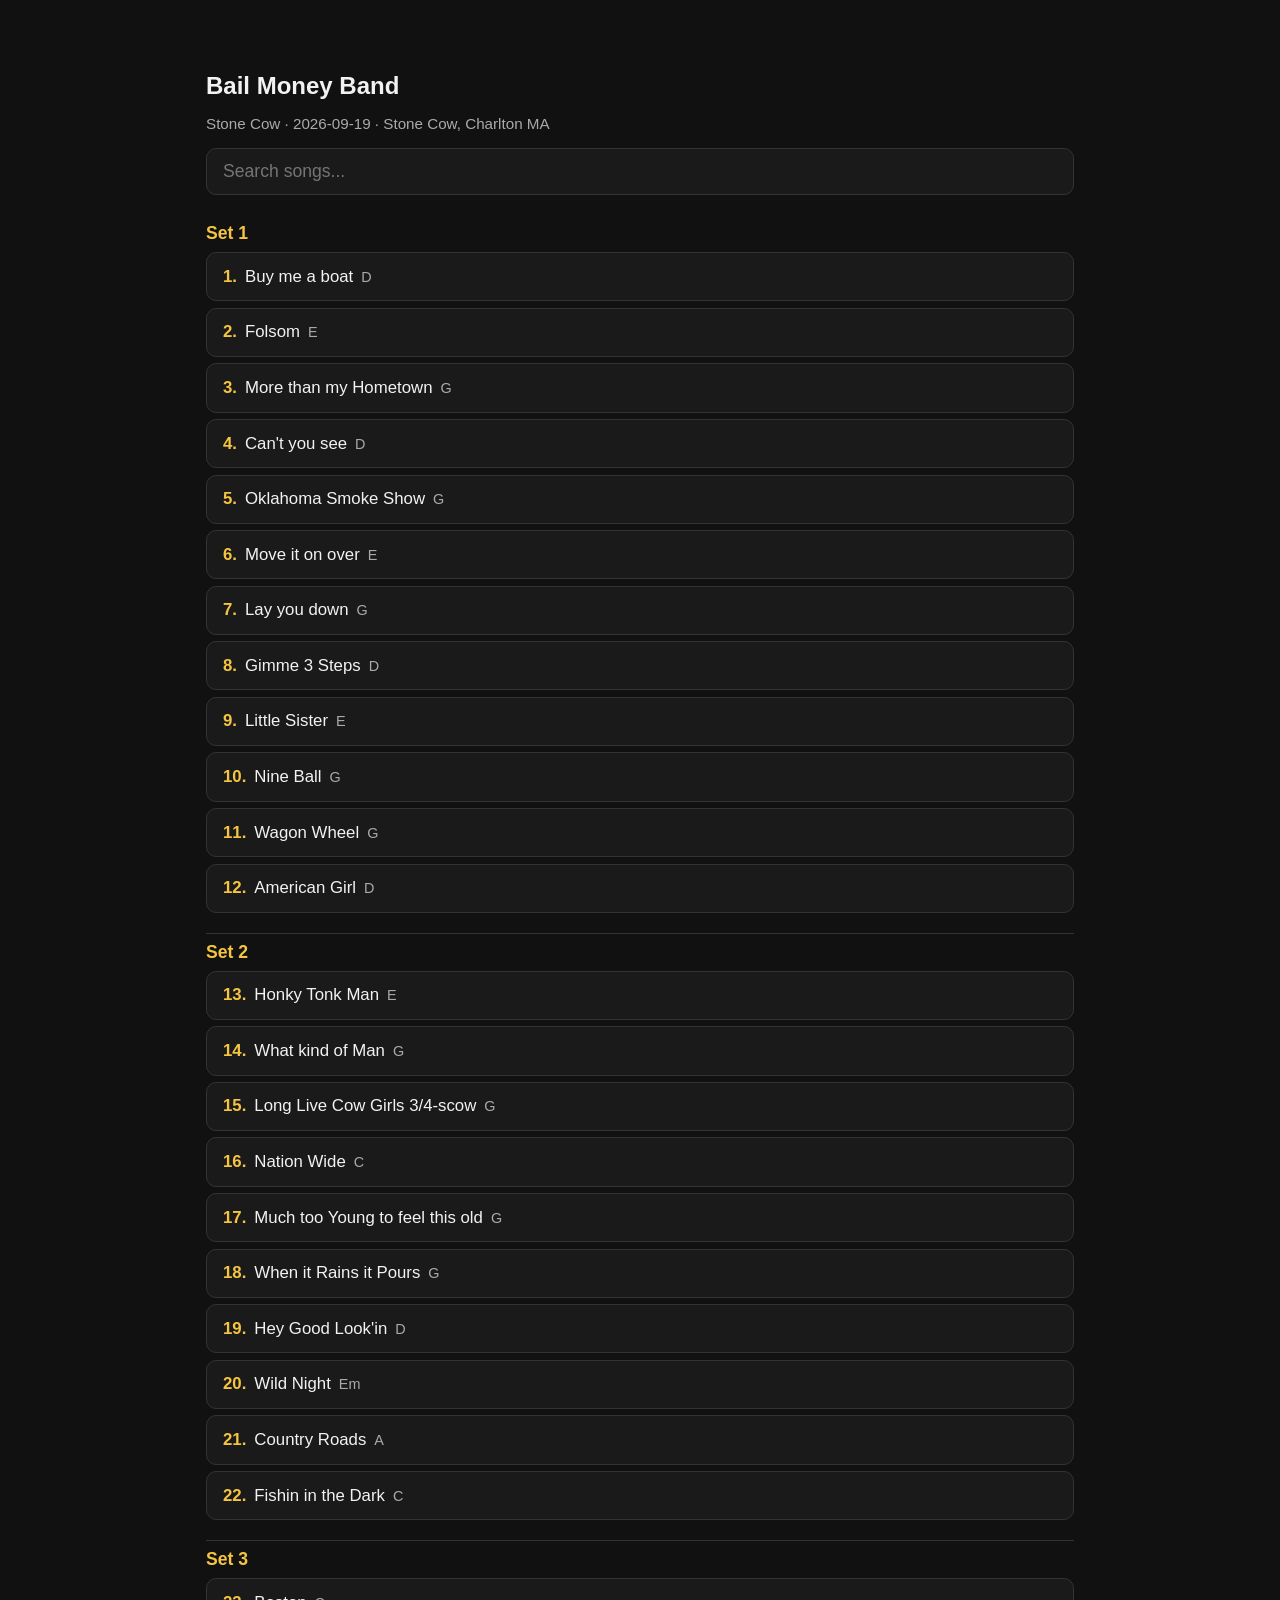
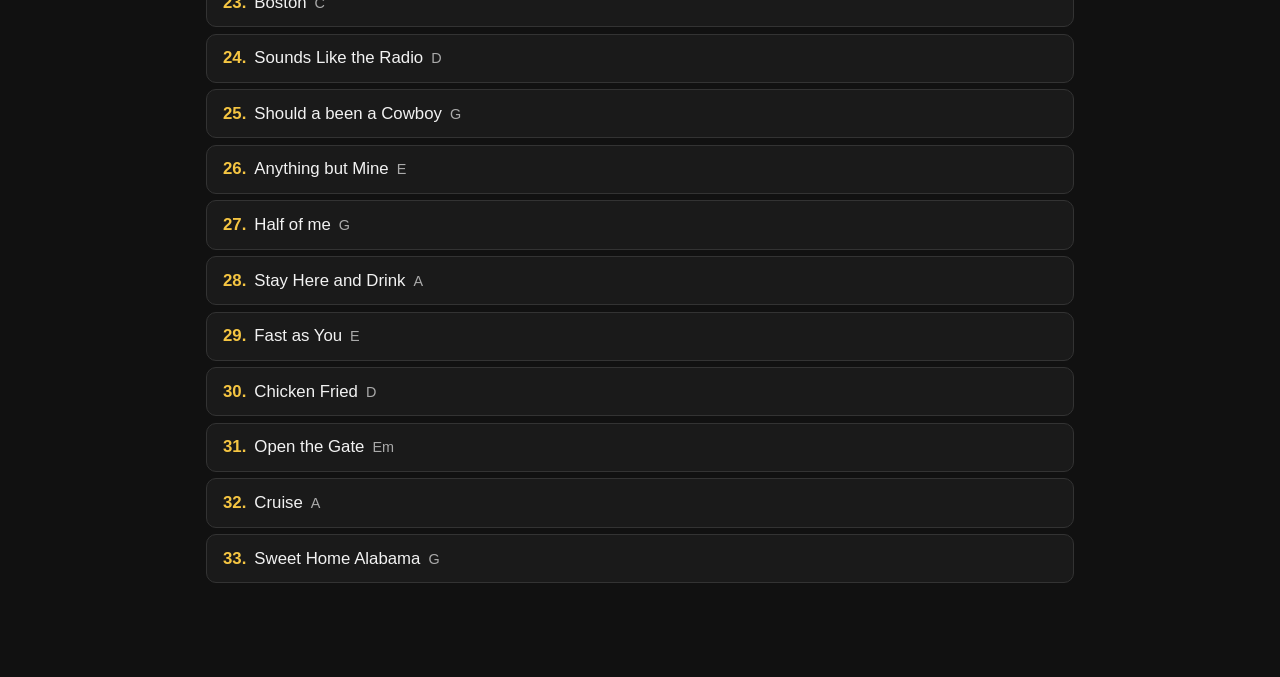
==== commit 36b7ac05: "Regenerating Stone Cow set." ====
--- a/BailMoneyBand/gigs/stone-cow-2026-09-19.html
+++ b/BailMoneyBand/gigs/stone-cow-2026-09-19.html
@@ -148,9 +148,12 @@
       color: var(--text); white-space: pre-wrap; line-height: 1.5;
     }
     .lyric-row.lyrics-only .lyrics { margin-top: 0; }
-    .note, .note-block .note { color: #ccc; font-style: italic; margin: 0.5rem 0; }
+    .note, .note-block .note {
+      color: #ccc; font-style: italic; font-size: 1.15rem; line-height: 1.45;
+      margin: 0.5rem 0;
+    }
     .inline-direction {
-      color: #f5a742; font-style: italic; font-size: 0.95rem;
+      color: #f5a742; font-style: italic; font-size: 1.15rem; line-height: 1.45;
       margin: 0.35rem 0 0.15rem; padding-left: 0.5rem;
       border-left: 3px solid #f5a742;
     }
@@ -277,16 +280,17 @@
 <a class="song-link" href="#song-country-roads"><span class="num">21.</span>Country Roads<span class="key">A</span></a>
 <a class="song-link" href="#song-fishin-in-the-dark"><span class="num">22.</span>Fishin in the Dark<span class="key">C</span></a>
 <div class="set-header" id="set-3">Set 3</div>
-<a class="song-link" href="#song-sounds-like-the-radio"><span class="num">23.</span>Sounds Like the Radio<span class="key">D</span></a>
-<a class="song-link" href="#song-should-a-been-a-cowboy"><span class="num">24.</span>Should a been a Cowboy<span class="key">G</span></a>
-<a class="song-link" href="#song-anything-but-mine"><span class="num">25.</span>Anything but Mine<span class="key">E</span></a>
-<a class="song-link" href="#song-half-of-me"><span class="num">26.</span>Half of me<span class="key">G</span></a>
-<a class="song-link" href="#song-stay-here-and-drink"><span class="num">27.</span>Stay Here and Drink<span class="key">A</span></a>
-<a class="song-link" href="#song-fast-as-you"><span class="num">28.</span>Fast as You<span class="key">E</span></a>
-<a class="song-link" href="#song-chicken-fried"><span class="num">29.</span>Chicken Fried<span class="key">D</span></a>
-<a class="song-link" href="#song-open-the-gate"><span class="num">30.</span>Open the Gate<span class="key">Em</span></a>
-<a class="song-link" href="#song-cruise"><span class="num">31.</span>Cruise<span class="key">A</span></a>
-<a class="song-link" href="#song-sweet-home-alabama"><span class="num">32.</span>Sweet Home Alabama<span class="key">G</span></a></div>
+<a class="song-link" href="#song-boston"><span class="num">23.</span>Boston<span class="key">C</span></a>
+<a class="song-link" href="#song-sounds-like-the-radio"><span class="num">24.</span>Sounds Like the Radio<span class="key">D</span></a>
+<a class="song-link" href="#song-should-a-been-a-cowboy"><span class="num">25.</span>Should a been a Cowboy<span class="key">G</span></a>
+<a class="song-link" href="#song-anything-but-mine"><span class="num">26.</span>Anything but Mine<span class="key">E</span></a>
+<a class="song-link" href="#song-half-of-me"><span class="num">27.</span>Half of me<span class="key">G</span></a>
+<a class="song-link" href="#song-stay-here-and-drink"><span class="num">28.</span>Stay Here and Drink<span class="key">A</span></a>
+<a class="song-link" href="#song-fast-as-you"><span class="num">29.</span>Fast as You<span class="key">E</span></a>
+<a class="song-link" href="#song-chicken-fried"><span class="num">30.</span>Chicken Fried<span class="key">D</span></a>
+<a class="song-link" href="#song-open-the-gate"><span class="num">31.</span>Open the Gate<span class="key">Em</span></a>
+<a class="song-link" href="#song-cruise"><span class="num">32.</span>Cruise<span class="key">A</span></a>
+<a class="song-link" href="#song-sweet-home-alabama"><span class="num">33.</span>Sweet Home Alabama<span class="key">G</span></a></div>
     </div>
     <div id="song-view" class="hidden"></div>
   </main>
@@ -301,34 +305,47 @@
 <section class="chart-section"><h3 class="section-label">Bridge</h3><div class="lyric-block"><div class="lyric-row"><div class="chords">D                                 G</div><div class="lyrics"><span class="harmony">To float down on the water with a beer</span></div></div><div class="lyric-row"><div class="chords">                              A</div><div class="lyrics"><span class="harmony">I hear</span> the Powerball Lotto is a-sitting on a hundred mill</div></div><div class="lyric-row"><div class="chords">      G                             A</div><div class="lyrics"><span class="harmony">Well, that would buy me a brand new rod and reel</span></div></div><p class="inline-direction">Stop on beat 1 after reel</p></div></section>
 <section class="chart-section"><h3 class="section-label">Chorus 3</h3><div class="lyric-block"><p class="inline-direction">Stripped down</p><div class="lyric-row"><div class="chords">                      D                       G</div><div class="lyrics">And it could buy me a boat, it could buy me a truck to pull it</div></div><div class="lyric-row"><div class="chords">                  D                                   A</div><div class="lyrics">It could buy me a Yeti 110 iced down with some Silver Bullets</div></div><div class="lyric-row"><div class="chords">        D (full band)                            G</div><div class="lyrics"><span class="harmony">Yeah, I know what they say, money can&#x27;t buy everything</span></div></div><div class="lyric-row"><div class="chords">            D                         A</div><div class="lyrics"><span class="harmony">Well, maybe so, but it could buy me a boat</span></div></div><div class="lyric-row"><div class="chords">        D                                        G</div><div class="lyrics"><span class="harmony">Yeah, I know what they say, money can&#x27;t buy everything</span></div></div><div class="lyric-row"><div class="chords">            D                         A</div><div class="lyrics"><span class="harmony">Well, maybe so, but it could buy me a boat</span></div></div></div></section>
 <section class="chart-section"><h3 class="section-label">Outro</h3><div class="note-block"><p class="inline-direction">Full band 4 measures</p><p class="bars">| D / / / | G / / / | (x2)</p><p class="inline-direction">End on hit on the D</p></div></section></article>
-<article class="static-song" id="song-folsom"><div class="song-header"><h1>2. Folsom</h1><p class="artist">Set 1 · Johnny Cash</p></div><p class="note">Imported from CountryTabs — verify key and arrangement</p>
-<p class="note">Source: http://www.countrytabs.com/tablature/Johnny_Cash/Folsom_Prison_Blues_(key_of_E)_Chord_9145/</p>
-<section class="chart-section"><h3 class="section-label">Intro</h3><div class="note-block"><p class="inline-direction">I use this little lick in the beggining &amp; end.</p></div></section>
-<section class="chart-section"><h3 class="section-label">Verse 1</h3><div class="lyric-block"><p class="chord-line">E</p><div class="lyric-row lyrics-only"><div class="lyrics">I hear the train a comin, It&#x27;s rollin round the bend.</div></div><div class="lyric-row lyrics-only"><div class="lyrics">I ain&#x27;t seen the sunshine since, I don&#x27;t know when.</div></div><p class="chord-line">A  E</p><div class="lyric-row lyrics-only"><div class="lyrics">I&#x27;m stuck in Folsom Prison, And time keeps draggin on.</div></div><p class="chord-line">B7  E</p><div class="lyric-row lyrics-only"><div class="lyrics">But that train keeps a rollin on down to San Antone.</div></div></div></section>
-<section class="chart-section"><h3 class="section-label">Verse 2</h3><div class="lyric-block"><div class="lyric-row lyrics-only"><div class="lyrics">When I was just a baby, my mamma told me son.</div></div><div class="lyric-row lyrics-only"><div class="lyrics">Always be a good boy don&#x27;t ever play with guns.</div></div><div class="lyric-row lyrics-only"><div class="lyrics">But I shot a man in Reno, Just to watch him die.</div></div><div class="lyric-row lyrics-only"><div class="lyrics">When I hear that train a rollin, I hang my head and I cry.</div></div></div></section>
-<section class="chart-section"><h3 class="section-label">Verse 3</h3><div class="lyric-block"><div class="lyric-row lyrics-only"><div class="lyrics">I bet there&#x27;s rich folk eatin in a fancy dinin car.</div></div><div class="lyric-row lyrics-only"><div class="lyrics">Probaly drinkin coffee and smokin big cigars.</div></div><div class="lyric-row lyrics-only"><div class="lyrics">But I knew I had it comin, I know I can&#x27;t be free.</div></div><div class="lyric-row lyrics-only"><div class="lyrics">That train keeps a rollin, and that&#x27;s what tortures me.</div></div></div></section>
-<section class="chart-section"><h3 class="section-label">Verse 4</h3><div class="lyric-block"><div class="lyric-row lyrics-only"><div class="lyrics">If they freed me from this prison, If that railroad train was mine.</div></div><div class="lyric-row lyrics-only"><div class="lyrics">I think that I would move a little farther down the line.</div></div><div class="lyric-row lyrics-only"><div class="lyrics">Far from folsom prison, thats where I&#x27;d want to stay.</div></div><div class="lyric-row lyrics-only"><div class="lyrics">And I&#x27;d let that lonesome whistle blow my blues away</div></div></div></section>
-<section class="chart-section"><h3 class="section-label">Verse 5</h3><div class="lyric-block"><p class="inline-direction">Play little lick</p></div></section></article>
-<article class="static-song" id="song-more-than-my-hometown"><div class="song-header"><h1>3. More than my Hometown</h1><p class="artist">Set 1 · Morgan Wallen</p></div><p class="note">Chart adapted from chord sheet — verify arrangement</p>
-<section class="chart-section"><h3 class="section-label">Intro</h3><div class="note-block"><p class="bars">| [G] | [Csus2] | [Em] | [C] |</p></div></section>
-<section class="chart-section"><h3 class="section-label">Verse 1</h3><div class="lyric-block"><div class="lyric-row"><div class="chords">G</div><div class="lyrics">Girl, our mamas are best friends and so are we</div></div><div class="lyric-row"><div class="chords">                                              Csus2</div><div class="lyrics">The whole town&#x27;s rooting for us like the home team</div></div><div class="lyric-row"><div class="chords">Em</div><div class="lyrics">Most likely to settle down</div></div><div class="lyric-row"><div class="chords">                                        C</div><div class="lyrics">Plant a few roots real deep and let &#x27;em grow</div></div><div class="lyric-row"><div class="chords">G</div><div class="lyrics">But we can&#x27;t stop this real world from spinnin&#x27; us</div></div><div class="lyric-row"><div class="chords">                                                         Csus2</div><div class="lyrics">Your bright lights called, I don&#x27;t blame you for pickin&#x27; up</div></div><div class="lyric-row"><div class="chords">     Em                                            C</div><div class="lyrics">Your big dream bags are all packed up and ready to go</div></div><div class="lyric-row lyrics-only"><div class="lyrics">But I just need you to know</div></div></div></section>
-<section class="chart-section"><h3 class="section-label">Chorus 1</h3><div class="lyric-block"><div class="lyric-row"><div class="chords">                                       G</div><div class="lyrics">That I love you more than a California sunset</div></div><div class="lyric-row"><div class="chords">                                           C</div><div class="lyrics">More than a beer when you ain&#x27;t twenty-one yet</div></div><div class="lyric-row"><div class="chords">                           Em</div><div class="lyrics">More than a Sunday morning Lord</div></div><div class="lyric-row"><div class="chords">                                                    C</div><div class="lyrics">Turnin&#x27; some poor lost souls &#x27;round, and Hallelujah bound</div></div><div class="lyric-row"><div class="chords">                                                              G</div><div class="lyrics">Yeah, I love you more than the feeling when the bass hits the hook</div></div><div class="lyric-row"><div class="chords">                                             C</div><div class="lyrics">When the guy gets the girl at the end of the book</div></div><div class="lyric-row"><div class="chords">                                                        Em</div><div class="lyrics">But, baby, this might be the last time I get to lay you down</div></div><div class="lyric-row"><div class="chords">                                     G</div><div class="lyrics">&#x27;Cause I can&#x27;t love you more than my hometown</div></div></div></section>
-<section class="chart-section"><h3 class="section-label">Verse 2</h3><div class="lyric-block"><div class="lyric-row"><div class="chords">G</div><div class="lyrics">I ain&#x27;t the runaway kind, I can&#x27;t change that</div></div><div class="lyric-row"><div class="chords">Csus2</div><div class="lyrics">My heart&#x27;s stuck in these streets like the train tracks</div></div><div class="lyric-row"><div class="chords">Em</div><div class="lyrics">City sky ain&#x27;t the same black</div></div><div class="lyric-row"><div class="chords">                                          C</div><div class="lyrics">Ain&#x27;t that a map dot shame, man, to think that</div></div></div></section>
-<section class="chart-section"><h3 class="section-label">Chorus 2</h3><div class="lyric-block"><div class="lyric-row"><div class="chords">G</div><div class="lyrics">I love you more than a California sunset</div></div><div class="lyric-row"><div class="chords">                                           C</div><div class="lyrics">More than a beer when you ain&#x27;t twenty-one yet</div></div><div class="lyric-row"><div class="chords">                           Em</div><div class="lyrics">More than a Sunday morning Lord</div></div><div class="lyric-row"><div class="chords">                                                    C</div><div class="lyrics">Turnin&#x27; some poor lost souls &#x27;round, and Hallelujah bound</div></div><div class="lyric-row"><div class="chords">                                                              G</div><div class="lyrics">Yeah, I love you more than the feeling when the bass hits the hook</div></div><div class="lyric-row"><div class="chords">                                             C</div><div class="lyrics">When the guy gets the girl at the end of the book</div></div><div class="lyric-row"><div class="chords">                                                        Em</div><div class="lyrics">But, baby, this might be the last time I get to lay you down</div></div><div class="lyric-row"><div class="chords">                                     G</div><div class="lyrics">&#x27;Cause I can&#x27;t love you more than my hometown</div></div></div></section>
-<section class="chart-section"><h3 class="section-label">Bridge</h3><div class="lyric-block"><div class="lyric-row"><div class="chords">G</div><div class="lyrics">Yeah, you got a wild in your eyes that I just wasn&#x27;t born with</div></div><div class="lyric-row"><div class="chords">Csus2</div><div class="lyrics">I&#x27;m a same gas station cup of coffee in the mornin&#x27;</div></div><div class="lyric-row"><div class="chords">Em</div><div class="lyrics">I need a house on the hill, girl, not in &#x27;em</div></div><div class="lyric-row"><div class="chords">                                                           C</div><div class="lyrics">So hang onto these words &#x27;til them avenues help you forget &#x27;em</div></div></div></section>
-<section class="chart-section"><h3 class="section-label">Chorus 3</h3><div class="lyric-block"><div class="lyric-row"><div class="chords">                                         G</div><div class="lyrics">&#x27;Cause I love you more than a California sunset</div></div><div class="lyric-row"><div class="chords">C</div><div class="lyrics">I love you more in a twenty-dollar sundress</div></div><div class="lyric-row"><div class="chords">                                            Em</div><div class="lyrics">Hate that loaded down car you got your keys in</div></div><div class="lyric-row"><div class="chords">C</div><div class="lyrics">Girl, but I hate even more that you&#x27;re leavin&#x27;</div></div><div class="lyric-row"><div class="chords">                                                               G</div><div class="lyrics">&#x27;Cause I love you more than the feeling when the bass hits the hook</div></div><div class="lyric-row"><div class="chords">                                             C</div><div class="lyrics">When the guy gets the girl at the end of the book</div></div><div class="lyric-row"><div class="chords">                                                   Em</div><div class="lyrics">But that ain&#x27;t you and me so I guess I&#x27;ll see you around</div></div><div class="lyric-row"><div class="chords">                                     G</div><div class="lyrics">&#x27;Cause I can&#x27;t love you more than my hometown</div></div></div></section>
-<section class="chart-section"><h3 class="section-label">Tag</h3><div class="lyric-block"><div class="lyric-row"><div class="chords">C</div><div class="lyrics">Love you more than my hometown</div></div><div class="lyric-row"><div class="chords">Em</div><div class="lyrics">Love you more than my hometown</div></div><div class="lyric-row"><div class="chords">C                             G</div><div class="lyrics">Love you more, baby, love you more</div></div></div></section></article>
+<article class="static-song" id="song-folsom"><div class="song-header"><h1>2. Folsom</h1><p class="artist">Set 1 · Johnny Cash</p></div><section class="chart-section"><h3 class="section-label">Intro</h3><div class="note-block"><p class="inline-direction">Intro &amp; outro — same lick</p></div></section>
+<section class="chart-section"><h3 class="section-label">train lick</h3><pre class="tab">e|----------------------|
+B|----------------------|
+G|----------------------|
+D|-------1-1------------|
+A|-2-2-2-----2----------|
+E|------------2b3-0-----|</pre></section>
+<section class="chart-section"><h3 class="section-label">Verse 1</h3><div class="lyric-block"><div class="lyric-row"><div class="chords">E</div><div class="lyrics">I hear the train a-coming, it&#x27;s rolling round the bend</div></div><div class="lyric-row"><div class="chords">                                                     E7</div><div class="lyrics">and I ain&#x27;t seen the sunshine since I don&#x27;t know when</div></div><div class="lyric-row"><div class="chords">A                                                     E</div><div class="lyrics">I&#x27;m stuck in Folsom Prison, and time keeps draggin&#x27; on</div></div><div class="lyric-row"><div class="chords">B7                                                  E</div><div class="lyrics">But that train keeps a-rollin&#x27; on down to San Antone</div></div></div></section>
+<section class="chart-section"><h3 class="section-label">Verse 2</h3><div class="lyric-block"><div class="lyric-row"><div class="chords">E</div><div class="lyrics">When I was just a baby, my Mama told me &#x27;Son,</div></div><div class="lyric-row"><div class="chords">                                                 E7</div><div class="lyrics">always be a good boy; don&#x27;t ever play with guns.&#x27;</div></div><div class="lyric-row"><div class="chords">A                                              E</div><div class="lyrics">But I shot a man in Reno, just to watch him die</div></div><div class="lyric-row"><div class="chords">B7                                                     E</div><div class="lyrics">when I hear that whistle blowin&#x27; I hang my head and cry</div></div></div></section>
+<section class="chart-section"><h3 class="section-label">Solo 1</h3><div class="lyric-block"><p class="bars">| [E] | [E7] | [E] | [E7] |</p><p class="bars">| [A] | [A] | [E] | [E] |</p><p class="bars">| [B7] | [B7] | [E] |</p></div></section>
+<section class="chart-section"><h3 class="section-label">Verse 3</h3><div class="lyric-block"><div class="lyric-row"><div class="chords">E</div><div class="lyrics">I bet there&#x27;s rich folks eatin&#x27; in a fancy dining car</div></div><div class="lyric-row"><div class="chords">                                                       E7</div><div class="lyrics">They&#x27;re probably drinking coffee and smoking big cigars</div></div><div class="lyric-row"><div class="chords">A                                                   E</div><div class="lyrics">Well, I know I had it coming, I know I can&#x27;t be free</div></div><div class="lyric-row"><div class="chords">B7                                                         E</div><div class="lyrics">But those people keep a moving, and that&#x27;s what tortures me</div></div></div></section>
+<section class="chart-section"><h3 class="section-label">Solo 2</h3><div class="lyric-block"><p class="bars">| [E] | [E7] | [E] | [E7] |</p><p class="bars">| [A] | [A] | [E] | [E] |</p><p class="bars">| [B7] | [B7] | [E] |</p></div></section>
+<section class="chart-section"><h3 class="section-label">Verse 4</h3><div class="lyric-block"><div class="lyric-row"><div class="chords">E</div><div class="lyrics">Well, if they freed me from this prison, if that railroad train was mine</div></div><div class="lyric-row"><div class="chords">                                                   E7</div><div class="lyrics">I bet I&#x27;d move it on a little farther down the line</div></div><div class="lyric-row"><div class="chords">A                                                  E</div><div class="lyrics">Far from Folsom Prison, that&#x27;s where I want to stay</div></div><div class="lyric-row"><div class="chords">B7                                                  E</div><div class="lyrics">And I&#x27;d let that lonesome whistle blow my blues away</div></div></div></section>
+<section class="chart-section"><h3 class="section-label">Outro</h3><div class="note-block"><p class="inline-direction">Same lick as intro</p></div></section>
+<section class="chart-section"><h3 class="section-label">train lick</h3><pre class="tab">e|----------------------|
+B|----------------------|
+G|----------------------|
+D|-------1-1------------|
+A|-2-2-2-----2----------|
+E|------------2b3-0-----|</pre></section></article>
+<article class="static-song" id="song-more-than-my-hometown"><div class="song-header"><h1>3. More than my Hometown</h1><p class="artist">Set 1 · Morgan Wallen</p></div><section class="chart-section"><h3 class="section-label">Intro</h3><div class="note-block"><p class="inline-direction">Guitar mellow, bass quiet but normal, high hat on 2 and 4</p><p class="bars">| G / / / | Am / / / | Em / / / | Cadd9 / / / |</p></div></section>
+<section class="chart-section"><h3 class="section-label">Verse 1</h3><div class="lyric-block"><div class="lyric-row"><div class="chords">G</div><div class="lyrics">Girl, our mamas are best friends and so are we</div></div><div class="lyric-row"><div class="chords">    Am</div><div class="lyrics">The whole town&#x27;s rooting for us like the home team</div></div><div class="lyric-row"><div class="chords">Em</div><div class="lyrics">Most likely to settle down</div></div><div class="lyric-row"><div class="chords">            Cadd9</div><div class="lyrics">Plant a few roots real deep and let &#x27;em grow</div></div><div class="lyric-row"><div class="chords">G (DRUMS IN)</div><div class="lyrics"><span class="harmony">But we can&#x27;t stop this real world from spinnin&#x27; us</span></div></div><div class="lyric-row"><div class="chords">     Am</div><div class="lyrics"><span class="harmony">Your bright lights called, I don&#x27;t blame you for pickin&#x27; up</span></div></div><div class="lyric-row"><div class="chords">     Em                                            Cadd9</div><div class="lyrics"><span class="harmony">Your big dream bags are all packed up and ready to go</span></div></div><div class="lyric-row lyrics-only"><div class="lyrics"><span class="harmony">But I just need you to know</span></div></div></div></section>
+<section class="chart-section"><h3 class="section-label">Chorus 1</h3><div class="lyric-block"><div class="lyric-row"><div class="chords">                G</div><div class="lyrics"><span class="harmony">That I love you more than a California sunset</span></div></div><div class="lyric-row"><div class="chords">            Am</div><div class="lyrics"><span class="harmony">More than a beer when you ain&#x27;t twenty-one yet</span></div></div><div class="lyric-row"><div class="chords">            Em</div><div class="lyrics"><span class="harmony">More than a Sunday morning Lord</span></div></div><div class="lyric-row"><div class="chords">                             Cadd9</div><div class="lyrics"><span class="harmony">Turnin&#x27; some poor lost souls &#x27;round, and Hallelujah bound</span></div></div><div class="lyric-row"><div class="chords">                 G</div><div class="lyrics"><span class="harmony">Yeah, I love you more than the feeling when the bass hits the hook</span></div></div><div class="lyric-row"><div class="chords">         Am</div><div class="lyrics"><span class="harmony">When the guy gets the girl at the end of the book</span></div></div><div class="lyric-row"><div class="chords">           Em                                           Cadd9</div><div class="lyrics"><span class="harmony">But, baby, this might be the last time I get to lay you down</span></div></div><div class="lyric-row"><div class="chords">                                         G</div><div class="lyrics"><span class="harmony">&#x27;Cause I can&#x27;t love you more than my hometown</span></div></div></div></section>
+<section class="chart-section"><h3 class="section-label">Interlude 1</h3><div class="lyric-block"><p class="bars">| G / / / | G / / / | G / / / | G / / / |</p></div></section>
+<section class="chart-section"><h3 class="section-label">Verse 2</h3><div class="lyric-block"><div class="lyric-row"><div class="chords">G</div><div class="lyrics"><span class="harmony">I ain&#x27;t the runaway kind, I can&#x27;t change that</span></div></div><div class="lyric-row"><div class="chords">   Am</div><div class="lyrics"><span class="harmony">My heart&#x27;s stuck in these streets like the train tracks</span></div></div><div class="lyric-row"><div class="chords">Em</div><div class="lyrics"><span class="harmony">City sky ain&#x27;t the same black</span></div></div><div class="lyric-row"><div class="chords">             Cadd9</div><div class="lyrics"><span class="harmony">Ain&#x27;t that a map dot shame, man, to think that</span></div></div></div></section>
+<section class="chart-section"><h3 class="section-label">Chorus 2</h3><div class="lyric-block"><div class="lyric-row"><div class="chords">           G</div><div class="lyrics"><span class="harmony">I love you more than a California sunset</span></div></div><div class="lyric-row"><div class="chords">            Am</div><div class="lyrics"><span class="harmony">More than a beer when you ain&#x27;t twenty-one yet</span></div></div><div class="lyric-row"><div class="chords">            Em</div><div class="lyrics"><span class="harmony">More than a Sunday morning Lord</span></div></div><div class="lyric-row"><div class="chords">                             Cadd9</div><div class="lyrics"><span class="harmony">Turnin&#x27; some poor lost souls &#x27;round, and Hallelujah bound</span></div></div><div class="lyric-row"><div class="chords">                 G</div><div class="lyrics"><span class="harmony">Yeah, I love you more than the feeling when the bass hits the hook</span></div></div><div class="lyric-row"><div class="chords">         Am</div><div class="lyrics"><span class="harmony">When the guy gets the girl at the end of the book</span></div></div><div class="lyric-row"><div class="chords">           Em</div><div class="lyrics"><span class="harmony">But, baby, this might be the last time I get to lay you down</span></div></div><div class="lyric-row"><div class="chords">                                         G</div><div class="lyrics"><span class="harmony">&#x27;Cause I can&#x27;t love you more than my hometown</span></div></div></div></section>
+<section class="chart-section"><h3 class="section-label">Interlude 2</h3><div class="lyric-block"><p class="bars">| G / / / | G / / / |</p></div></section>
+<section class="chart-section"><h3 class="section-label">Bridge</h3><div class="lyric-block"><p class="inline-direction">No drums, bass and guitar on 1 of each measure</p><div class="lyric-row"><div class="chords">          G</div><div class="lyrics"><span class="harmony">You got a wild in your eyes that I just wasn&#x27;t born with</span></div></div><div class="lyric-row"><div class="chords">      Am</div><div class="lyrics"><span class="harmony">I&#x27;m a same gas station cup of coffee in the mornin&#x27;</span></div></div><div class="lyric-row"><div class="chords">         Em</div><div class="lyrics"><span class="harmony">I need a house on the hill, girl, not in &#x27;em</span></div></div><div class="lyric-row"><div class="chords">                         Cadd9</div><div class="lyrics"><span class="harmony">So hang onto these words  &#x27;til them avenues help you forget &#x27;em</span></div></div></div></section>
+<section class="chart-section"><h3 class="section-label">Chorus 3</h3><div class="lyric-block"><p class="inline-direction">Guitar mellow, bass quiet but normal, kick on &quot;and 1&quot; / &quot;and 3&quot;, high hat on 2 and 4</p><div class="lyric-row"><div class="chords">                  G</div><div class="lyrics">&#x27;Cause I love you more than a California sunset</div></div><div class="lyric-row"><div class="chords">           Am</div><div class="lyrics">I love you more in a twenty-dollar sundress</div></div><div class="lyric-row"><div class="chords">          Em</div><div class="lyrics">Hate that loaded down car you got your keys in</div></div><div class="lyric-row"><div class="chords">            Cadd9</div><div class="lyrics"><span class="harmony">Girl, but I hate even more that you&#x27;re leavin&#x27;</span></div></div><div class="lyric-row"><div class="chords">                  G (DRUMS IN)</div><div class="lyrics"><span class="harmony">&#x27;Cause I love you more than the feeling when the bass hits the hook</span></div></div><div class="lyric-row"><div class="chords">         Am</div><div class="lyrics"><span class="harmony">When the guy gets the girl at the end of the book</span></div></div><div class="lyric-row"><div class="chords">         Em                                        Cadd9</div><div class="lyrics"><span class="harmony">But that ain&#x27;t you and me so I guess I&#x27;ll see you around</span></div></div><div class="lyric-row"><div class="chords">                                         G (DRUMS OUT)</div><div class="lyrics"><span class="harmony">&#x27;Cause I can&#x27;t love you more than my hometown</span></div></div></div></section>
+<section class="chart-section"><h3 class="section-label">Tag</h3><div class="lyric-block"><p class="inline-direction">Drums out, bass on 1 each measure</p><div class="lyric-row"><div class="chords">G                             Am</div><div class="lyrics">Love you more than my hometown</div></div><div class="lyric-row"><div class="chords">                              Em</div><div class="lyrics">Love you more than my hometown</div></div><div class="lyric-row"><div class="chords">Cadd9                             G</div><div class="lyrics">Love you more, baby, love you more</div></div></div></section></article>
 <article class="static-song" id="song-cant-you-see"><div class="song-header"><h1>4. Can&#x27;t you see</h1><p class="artist">Set 1 · The Marshall Tucker Band</p></div><p class="note">Imported from CountryTabs — verify key and arrangement</p>
 <p class="note">Source: http://www.countrytabs.com/tablature/Marshall_Tucker_Band/Cant_You_See(corrected)_Chord_17129/</p>
 <section class="chart-section"><h3 class="section-label">Intro</h3><div class="note-block"><p class="chord-line">D  C  G</p></div></section>
-<section class="chart-section"><h3 class="section-label">Verse 1</h3><div class="lyric-block"><p class="chord-line">D  C  G</p><div class="lyric-row lyrics-only"><div class="lyrics">I&#x27;m gonna take a freight train, down at the station, I</div></div><div class="lyric-row lyrics-only"><div class="lyrics">don&#x27;t care where it goes</div></div><p class="chord-line">D  C  G</p><div class="lyric-row lyrics-only"><div class="lyrics">Gonna climb me a mountain, the highest mountain, Lord,</div></div><div class="lyric-row lyrics-only"><div class="lyrics">Gonna jump off, nobody gonna know</div></div></div></section>
-<section class="chart-section"><h3 class="section-label">Chorus 1</h3><div class="lyric-block"><p class="chord-line">D  C  G</p><div class="lyric-row lyrics-only"><div class="lyrics">Can&#x27;t you see, can&#x27;t you see, what that woman, she been</div></div><div class="lyric-row lyrics-only"><div class="lyrics">doin&#x27; to me</div></div></div></section>
-<section class="chart-section"><h3 class="section-label">Verse 2</h3><div class="lyric-block"><p class="chord-line">D  C  G</p><div class="lyric-row lyrics-only"><div class="lyrics">Can&#x27;t you see, can&#x27;t you see, what that woman been doin&#x27; to</div></div><div class="lyric-row lyrics-only"><div class="lyrics">me</div></div></div></section>
-<section class="chart-section"><h3 class="section-label">Chorus 2</h3><div class="lyric-block"><p class="chord-line">D  C  G</p><div class="lyric-row lyrics-only"><div class="lyrics">I&#x27;m gonna find me, a hole in the wall, gona crawl inside</div></div><div class="lyric-row lyrics-only"><div class="lyrics">and die</div></div></div></section>
-<section class="chart-section"><h3 class="section-label">Verse 3</h3><div class="lyric-block"><p class="chord-line">D  C  G</p><div class="lyric-row lyrics-only"><div class="lyrics">That lady now, mean ol&#x27; woman Lord, done told me goodbye</div></div><p class="chord-line">D  C  G</p><div class="lyric-row lyrics-only"><div class="lyrics">Can&#x27;t you see, can&#x27;t you see, what that woman she been</div></div><div class="lyric-row lyrics-only"><div class="lyrics">doin&#x27; to me</div></div></div></section>
-<section class="chart-section"><h3 class="section-label">Chorus 3</h3><div class="lyric-block"><p class="chord-line">D  C  G</p><div class="lyric-row lyrics-only"><div class="lyrics">Can&#x27;t you see, can&#x27;t you see, what that woman been doin&#x27; to me</div></div><p class="chord-line">D  C  G</p><div class="lyric-row lyrics-only"><div class="lyrics">Gonna buy me a ticket now, as far as I can, ain&#x27;ta never</div></div></div></section>
-<section class="chart-section"><h3 class="section-label">Verse 4</h3><div class="lyric-block"><div class="lyric-row lyrics-only"><div class="lyrics">comin&#x27; back</div></div><p class="chord-line">D  C  G</p><div class="lyric-row lyrics-only"><div class="lyrics">Drivin&#x27; me Southbound, all the way to Georgia now, till the</div></div><div class="lyric-row lyrics-only"><div class="lyrics">train run out of track</div></div><p class="chord-line">D  C  G</p><div class="lyric-row lyrics-only"><div class="lyrics">Can&#x27;t you see, can&#x27;t you see, what that woman, she been</div></div></div></section>
-<section class="chart-section"><h3 class="section-label">Verse 5</h3><div class="lyric-block"><div class="lyric-row lyrics-only"><div class="lyrics">doin&#x27; to me</div></div><p class="chord-line">D  C  G</p><div class="lyric-row lyrics-only"><div class="lyrics">Can&#x27;t you see, can&#x27;t you see, what that woman been doin&#x27; to me</div></div><p class="chord-line">D  C  G</p><div class="lyric-row lyrics-only"><div class="lyrics">Can&#x27;t you see, whoooaaa, can&#x27;t you see, what that woman,</div></div><div class="lyric-row lyrics-only"><div class="lyrics">Lord, been doing to me</div></div></div></section>
+<section class="chart-section"><h3 class="section-label">Verse 1</h3><div class="lyric-block"><div class="lyric-row"><div class="chords">DCG</div><div class="lyrics">I&#x27;m gonna take a freight train, down at the station, I</div></div><div class="lyric-row lyrics-only"><div class="lyrics">don&#x27;t care where it goes</div></div><div class="lyric-row"><div class="chords">DCG</div><div class="lyrics">Gonna climb me a mountain, the highest mountain, Lord,</div></div><div class="lyric-row lyrics-only"><div class="lyrics">Gonna jump off, nobody gonna know</div></div></div></section>
+<section class="chart-section"><h3 class="section-label">Chorus 1</h3><div class="lyric-block"><div class="lyric-row"><div class="chords">DCG</div><div class="lyrics">Can&#x27;t you see, can&#x27;t you see, what that woman, she been</div></div><div class="lyric-row lyrics-only"><div class="lyrics">doin&#x27; to me</div></div></div></section>
+<section class="chart-section"><h3 class="section-label">Verse 2</h3><div class="lyric-block"><div class="lyric-row"><div class="chords">DCG</div><div class="lyrics">Can&#x27;t you see, can&#x27;t you see, what that woman been doin&#x27; to</div></div><div class="lyric-row lyrics-only"><div class="lyrics">me</div></div></div></section>
+<section class="chart-section"><h3 class="section-label">Chorus 2</h3><div class="lyric-block"><div class="lyric-row"><div class="chords">DCG</div><div class="lyrics">I&#x27;m gonna find me, a hole in the wall, gona crawl inside</div></div><div class="lyric-row lyrics-only"><div class="lyrics">and die</div></div></div></section>
+<section class="chart-section"><h3 class="section-label">Verse 3</h3><div class="lyric-block"><div class="lyric-row"><div class="chords">DCG</div><div class="lyrics">That lady now, mean ol&#x27; woman Lord, done told me goodbye</div></div><div class="lyric-row"><div class="chords">DCG</div><div class="lyrics">Can&#x27;t you see, can&#x27;t you see, what that woman she been</div></div><div class="lyric-row lyrics-only"><div class="lyrics">doin&#x27; to me</div></div></div></section>
+<section class="chart-section"><h3 class="section-label">Chorus 3</h3><div class="lyric-block"><div class="lyric-row"><div class="chords">DCG</div><div class="lyrics">Can&#x27;t you see, can&#x27;t you see, what that woman been doin&#x27; to me</div></div><div class="lyric-row"><div class="chords">DCG</div><div class="lyrics">Gonna buy me a ticket now, as far as I can, ain&#x27;ta never</div></div></div></section>
+<section class="chart-section"><h3 class="section-label">Verse 4</h3><div class="lyric-block"><div class="lyric-row lyrics-only"><div class="lyrics">comin&#x27; back</div></div><div class="lyric-row"><div class="chords">DCG</div><div class="lyrics">Drivin&#x27; me Southbound, all the way to Georgia now, till the</div></div><div class="lyric-row lyrics-only"><div class="lyrics">train run out of track</div></div><div class="lyric-row"><div class="chords">DCG</div><div class="lyrics">Can&#x27;t you see, can&#x27;t you see, what that woman, she been</div></div></div></section>
+<section class="chart-section"><h3 class="section-label">Verse 5</h3><div class="lyric-block"><div class="lyric-row lyrics-only"><div class="lyrics">doin&#x27; to me</div></div><div class="lyric-row"><div class="chords">DCG</div><div class="lyrics">Can&#x27;t you see, can&#x27;t you see, what that woman been doin&#x27; to me</div></div><div class="lyric-row"><div class="chords">DCG</div><div class="lyrics">Can&#x27;t you see, whoooaaa, can&#x27;t you see, what that woman,</div></div><div class="lyric-row lyrics-only"><div class="lyrics">Lord, been doing to me</div></div></div></section>
 <section class="chart-section"><h3 class="section-label">Verse 6</h3><div class="lyric-block"><div class="lyric-row lyrics-only"><div class="lyrics">Repeat Chorus 3x</div></div></div></section></article>
 <article class="static-song" id="song-oklahoma-smoke-show"><div class="song-header"><h1>5. Oklahoma Smoke Show</h1><p class="artist">Set 1 · Zach Bryan</p></div><p class="note">Chart adapted from public chord sheets — key G</p>
 <section class="chart-section"><h3 class="section-label">Intro</h3><div class="note-block"><p class="bars">|G| |C| |Em| |D| |G|</p></div></section>
@@ -349,7 +366,7 @@
 <p class="note">Source: http://www.countrytabs.com/tablature/Conway_Twitty/Id_Just_Love_To_Lay_You_Down__Chord_37701/</p>
 <section class="chart-section"><h3 class="section-label">Verse</h3><div class="lyric-block"><div class="lyric-row lyrics-only"><div class="lyrics">I&#x27;D Just Love To Lay You Down</div></div><div class="lyric-row lyrics-only"><div class="lyrics">Conway Twitty</div></div></div></section>
 <section class="chart-section"><h3 class="section-label">Intro</h3><div class="note-block"><p class="chord-line">G</p><p class="note">There&#x27;s a lot of ways of sayin&#x27;, what I want to say to you.</p><p class="chord-line">D  C  G</p><p class="note">There&#x27;s songs and poems and promises and dreams that might come true,</p><p class="note">But I won&#x27;t talk of starry skies or moonlight on the ground,</p><p class="chord-line">D  C  G</p><p class="note">I&#x27;ll come right out and tell ya, I&#x27;d just love to lay you down.</p></div></section>
-<section class="chart-section"><h3 class="section-label">Chorus</h3><div class="lyric-block"><p class="chord-line">G</p><div class="lyric-row lyrics-only"><div class="lyrics">Lay you down and softly whisper pretty love words in your ear,</div></div><p class="chord-line">D  C  G</p><div class="lyric-row lyrics-only"><div class="lyrics">Lay ya down and tell ya all the things a woman loves to hear,</div></div><div class="lyric-row lyrics-only"><div class="lyrics">I&#x27;ll let you know how much it means just havin&#x27; you around,</div></div><p class="chord-line">D  G</p><div class="lyric-row lyrics-only"><div class="lyrics">Oh Darlin&#x27; how I&#x27;d love to lay ya down.</div></div><p class="chord-line">G</p><div class="lyric-row lyrics-only"><div class="lyrics">There&#x27;s so many ways your sweet love&#x27;s made this house into a home,</div></div><p class="chord-line">D  C  G</p><div class="lyric-row lyrics-only"><div class="lyrics">You&#x27;ve got a way of doin&#x27; little things that turn me on.</div></div><div class="lyric-row lyrics-only"><div class="lyrics">Like standin&#x27; in the kitchen, in your faded cotton gown,</div></div><p class="chord-line">D  C  G</p><div class="lyric-row lyrics-only"><div class="lyrics">With your hair all up in curlers, I&#x27;d still love to lay you down.</div></div><div class="lyric-row lyrics-only"><div class="lyrics">REPEAT CHORUS)</div></div><p class="chord-line">G</p><div class="lyric-row lyrics-only"><div class="lyrics">When a whole lot of Decembers are showin&#x27; in your face,</div></div><p class="chord-line">D  C  G</p><div class="lyric-row lyrics-only"><div class="lyrics">Your auburn hair has faded and silver takes it&#x27;s place,</div></div><div class="lyric-row lyrics-only"><div class="lyrics">You&#x27;ll be just a lovely, and I&#x27;ll still be around,</div></div><p class="chord-line">D  C  G</p><div class="lyric-row lyrics-only"><div class="lyrics">And if I can I know that I&#x27;ll still love to lay you down.</div></div><div class="lyric-row lyrics-only"><div class="lyrics">(Repeat Chorus)</div></div><div class="lyric-row lyrics-only"><div class="lyrics">(Change Keys, Down 2 steps to &quot;C&quot;)</div></div><p class="chord-line">F</p><div class="lyric-row lyrics-only"><div class="lyrics">Lay you down and softly whisper pretty love words in your ear,</div></div><p class="chord-line">C  A#  F</p><div class="lyric-row lyrics-only"><div class="lyrics">Lay ya down and tell ya all the things my woman loves to hear,</div></div><div class="lyric-row lyrics-only"><div class="lyrics">I&#x27;ll let you know how much it means just havin&#x27; you around,</div></div><p class="chord-line">C  F</p><div class="lyric-row lyrics-only"><div class="lyrics">Oh Darlin&#x27; how I&#x27;d love to lay ya down.</div></div><div class="lyric-row lyrics-only"><div class="lyrics">(Change Keys, Down 2 steps to &quot;Bb&quot;)</div></div><p class="chord-line">D#</p><div class="lyric-row lyrics-only"><div class="lyrics">Lay you down and softly whisper pretty love words in your ear,</div></div><p class="chord-line">A#  G#  D#</p><div class="lyric-row lyrics-only"><div class="lyrics">Lay ya down and tell ya all the things my woman loves to hear,</div></div><div class="lyric-row lyrics-only"><div class="lyrics">I&#x27;ll let you know how much it means just havin&#x27; you around,</div></div></div></section></article>
+<section class="chart-section"><h3 class="section-label">Chorus</h3><div class="lyric-block"><div class="lyric-row"><div class="chords">G</div><div class="lyrics">Lay you down and softly whisper pretty love words in your ear,</div></div><div class="lyric-row"><div class="chords">DCG</div><div class="lyrics">Lay ya down and tell ya all the things a woman loves to hear,</div></div><div class="lyric-row lyrics-only"><div class="lyrics">I&#x27;ll let you know how much it means just havin&#x27; you around,</div></div><div class="lyric-row"><div class="chords">DG</div><div class="lyrics">Oh Darlin&#x27; how I&#x27;d love to lay ya down.</div></div><div class="lyric-row"><div class="chords">G</div><div class="lyrics">There&#x27;s so many ways your sweet love&#x27;s made this house into a home,</div></div><div class="lyric-row"><div class="chords">DCG</div><div class="lyrics">You&#x27;ve got a way of doin&#x27; little things that turn me on.</div></div><div class="lyric-row lyrics-only"><div class="lyrics">Like standin&#x27; in the kitchen, in your faded cotton gown,</div></div><div class="lyric-row"><div class="chords">DCG</div><div class="lyrics">With your hair all up in curlers, I&#x27;d still love to lay you down.</div></div><div class="lyric-row lyrics-only"><div class="lyrics">REPEAT CHORUS)</div></div><div class="lyric-row"><div class="chords">G</div><div class="lyrics">When a whole lot of Decembers are showin&#x27; in your face,</div></div><div class="lyric-row"><div class="chords">DCG</div><div class="lyrics">Your auburn hair has faded and silver takes it&#x27;s place,</div></div><div class="lyric-row lyrics-only"><div class="lyrics">You&#x27;ll be just a lovely, and I&#x27;ll still be around,</div></div><div class="lyric-row"><div class="chords">DCG</div><div class="lyrics">And if I can I know that I&#x27;ll still love to lay you down.</div></div><div class="lyric-row lyrics-only"><div class="lyrics">(Repeat Chorus)</div></div><div class="lyric-row lyrics-only"><div class="lyrics">(Change Keys, Down 2 steps to &quot;C&quot;)</div></div><div class="lyric-row"><div class="chords">F</div><div class="lyrics">Lay you down and softly whisper pretty love words in your ear,</div></div><div class="lyric-row"><div class="chords">CAF</div><div class="lyrics">Lay ya down and tell ya all the things my woman loves to hear,</div></div><div class="lyric-row lyrics-only"><div class="lyrics">I&#x27;ll let you know how much it means just havin&#x27; you around,</div></div><div class="lyric-row"><div class="chords">CF</div><div class="lyrics">Oh Darlin&#x27; how I&#x27;d love to lay ya down.</div></div><div class="lyric-row lyrics-only"><div class="lyrics">(Change Keys, Down 2 steps to &quot;Bb&quot;)</div></div><div class="lyric-row"><div class="chords">D#</div><div class="lyrics">Lay you down and softly whisper pretty love words in your ear,</div></div><div class="lyric-row"><div class="chords">AGD#</div><div class="lyrics">Lay ya down and tell ya all the things my woman loves to hear,</div></div><div class="lyric-row lyrics-only"><div class="lyrics">I&#x27;ll let you know how much it means just havin&#x27; you around,</div></div></div></section></article>
 <article class="static-song" id="song-gimme-3-steps"><div class="song-header"><h1>8. Gimme 3 Steps</h1><p class="artist">Set 1 · Lynyrd Skynyrd</p></div><p class="note">Chart adapted from public chord sheets — key D</p>
 <section class="chart-section"><h3 class="section-label">Intro</h3><div class="note-block"><p class="bars">|D| |A| |D| |A| |D|</p></div></section>
 <section class="chart-section"><h3 class="section-label">Verse 1</h3><div class="lyric-block"><div class="lyric-row"><div class="chords">      D</div><div class="lyrics">I was cuttin&#x27; the rug down at a place called The Jug</div></div><div class="lyric-row"><div class="chords">       A</div><div class="lyrics">With a girl named Linda Lou</div></div><div class="lyric-row"><div class="chords">     D</div><div class="lyrics">When in walked a man with a gun in his hand</div></div><div class="lyric-row"><div class="chords">E7                   A</div><div class="lyrics">Looking for you know who</div></div><div class="lyric-row"><div class="chords">          D</div><div class="lyrics">He said, &quot;Hey there fellow with the hair coloured yellow</div></div><div class="lyric-row"><div class="chords">G                 E7</div><div class="lyrics">Whatcha tryin&#x27; to prove?</div></div><div class="lyric-row"><div class="chords">       D</div><div class="lyrics">&#x27;Cause that&#x27;s my woman there and I&#x27;m a man who cares</div></div><div class="lyric-row"><div class="chords">         A                D</div><div class="lyrics">And this might be all for you&quot;</div></div><div class="lyric-row lyrics-only"><div class="lyrics">I said, &quot;Excuse me&quot;</div></div></div></section>
@@ -400,20 +417,20 @@
 <article class="static-song" id="song-honky-tonk-man"><div class="song-header"><h1>13. Honky Tonk Man</h1><p class="artist">Set 2 · Jon Pardi</p></div><p class="note">Imported from CountryTabs — verify key and arrangement</p>
 <p class="note">Source: http://www.countrytabs.com/tablature/Dwight_Yoakam/Honky_Tonk_Man__Chord_1179/</p>
 <section class="chart-section"><h3 class="section-label">Verse</h3><div class="lyric-block"><div class="lyric-row lyrics-only"><div class="lyrics">Honky Tonk Man</div></div><div class="lyric-row lyrics-only"><div class="lyrics">Tabbed By Larry Mofle</div></div></div></section>
-<section class="chart-section"><h3 class="section-label">Chorus 1</h3><div class="lyric-block"><p class="chord-line">E</p><div class="lyric-row lyrics-only"><div class="lyrics">I&#x27;m a Honky-Tonk Man</div></div><p class="chord-line">E</p><div class="lyric-row lyrics-only"><div class="lyrics">And I can&#x27;t seem to stop</div></div><p class="chord-line">A  E</p><div class="lyric-row lyrics-only"><div class="lyrics">Love to give the girls a whirl to the music of the old jukebox</div></div><p class="chord-line">B7</p><div class="lyric-row lyrics-only"><div class="lyrics">But when my money&#x27;s all gone I&#x27;m on the telephone</div></div><p class="chord-line">A  B7  E</p><div class="lyric-row lyrics-only"><div class="lyrics">Singin &#x27;Hey, hey, mama, can your daddy come home</div></div><div class="lyric-row lyrics-only"><div class="lyrics">Well now</div></div><p class="chord-line">E  B7</p><div class="lyric-row lyrics-only"><div class="lyrics">I&#x27;m living wild and dangerously</div></div><p class="chord-line">A  E</p><div class="lyric-row lyrics-only"><div class="lyrics">But I&#x27;ve got plenty of company</div></div><p class="chord-line">B7</p><div class="lyric-row lyrics-only"><div class="lyrics">Moon comes up and the sun goes down</div></div><p class="chord-line">A  E</p><div class="lyric-row lyrics-only"><div class="lyrics">I cant wait to see the lights of town</div></div><div class="lyric-row lyrics-only"><div class="lyrics">Lead</div></div></div></section>
+<section class="chart-section"><h3 class="section-label">Chorus 1</h3><div class="lyric-block"><div class="lyric-row"><div class="chords">E</div><div class="lyrics">I&#x27;m a Honky-Tonk Man</div></div><div class="lyric-row"><div class="chords">E</div><div class="lyrics">And I can&#x27;t seem to stop</div></div><div class="lyric-row"><div class="chords">AE</div><div class="lyrics">Love to give the girls a whirl to the music of the old jukebox</div></div><div class="lyric-row"><div class="chords">B7</div><div class="lyrics">But when my money&#x27;s all gone I&#x27;m on the telephone</div></div><div class="lyric-row"><div class="chords">ABE</div><div class="lyrics">Singin &#x27;Hey, hey, mama, can your daddy come home</div></div><div class="lyric-row lyrics-only"><div class="lyrics">Well now</div></div><div class="lyric-row"><div class="chords">EB7</div><div class="lyrics">I&#x27;m living wild and dangerously</div></div><div class="lyric-row"><div class="chords">AE</div><div class="lyrics">But I&#x27;ve got plenty of company</div></div><div class="lyric-row"><div class="chords">B7</div><div class="lyrics">Moon comes up and the sun goes down</div></div><div class="lyric-row"><div class="chords">AE</div><div class="lyrics">I cant wait to see the lights of town</div></div><div class="lyric-row lyrics-only"><div class="lyrics">Lead</div></div></div></section>
 <section class="chart-section"><h3 class="section-label">Chorus 2</h3><div class="lyric-block"><div class="lyric-row lyrics-only"><div class="lyrics">Hey now</div></div><div class="lyric-row lyrics-only"><div class="lyrics">A pretty little girl and a jug of wine</div></div><div class="lyric-row lyrics-only"><div class="lyrics">Thats what it takes to make a honky tonk time</div></div><div class="lyric-row lyrics-only"><div class="lyrics">Jukebox moanin those honky tonk sounds</div></div><div class="lyric-row lyrics-only"><div class="lyrics">I cant wait to lay my money down</div></div></div></section></article>
 <article class="static-song" id="song-what-kind-of-man"><div class="song-header"><h1>14. What kind of Man</h1><p class="artist">Set 2 · Parker McCollum</p></div><p class="note">Imported from CountryTabs — verify key and arrangement</p>
 <p class="note">Source: http://www.countrytabs.com/tablature/Parker_McCollum/What_Kinda_Man_Chord_73083/</p>
-<section class="chart-section"><h3 class="section-label">Verse 1</h3><div class="lyric-block"><div class="lyric-row lyrics-only"><div class="lyrics">More Than My Hometown by Morgan Wallen</div></div><div class="lyric-row lyrics-only"><div class="lyrics">Capo 1st</div></div><p class="chord-line">F  Fmaj7  Gm  Dm7  F  Am7</p><p class="chord-line">F  Fmaj7</p><div class="lyric-row lyrics-only"><div class="lyrics">Girl, our mamas are best friends and so are we</div></div></div></section>
-<section class="chart-section"><h3 class="section-label">Verse 2</h3><div class="lyric-block"><p class="chord-line">Gm</p><div class="lyric-row lyrics-only"><div class="lyrics">The whole town&#x27;s rooting for us like the home team</div></div><p class="chord-line">Dm7  F  Am7</p><div class="lyric-row lyrics-only"><div class="lyrics">Most likely to settle down, Plant a few roots real deep and let &#x27;em grow</div></div><p class="chord-line">F  Fmaj7</p><div class="lyric-row lyrics-only"><div class="lyrics">But we can&#x27;t stop this real world from spinnin&#x27; us</div></div></div></section>
-<section class="chart-section"><h3 class="section-label">Chorus 1</h3><div class="lyric-block"><p class="chord-line">Gm</p><div class="lyric-row lyrics-only"><div class="lyrics">Your bright lights called, I don&#x27;t blame you for pickin&#x27; up</div></div><p class="chord-line">Dm7  F  Am7</p><div class="lyric-row lyrics-only"><div class="lyrics">Your big dream bags are all packed up , And ready to go, but I just need you to know</div></div><p class="chord-line">F  Fmaj7</p><div class="lyric-row lyrics-only"><div class="lyrics">That I love you more than a California sunset</div></div><p class="chord-line">Gm</p><div class="lyric-row lyrics-only"><div class="lyrics">More than a beer when you ain&#x27;t twenty-one yet</div></div><p class="chord-line">Dm7  F  Am7</p><div class="lyric-row lyrics-only"><div class="lyrics">More than a Sunday morning Lord, Turnin&#x27; some poor lost souls&#x27; round, Hallelujah bound</div></div><p class="chord-line">F  Fmaj7</p><div class="lyric-row lyrics-only"><div class="lyrics">Yeah, I love you more than the feeling when the bass hits a hook</div></div><p class="chord-line">Gm</p><div class="lyric-row lyrics-only"><div class="lyrics">When the guy gets the girl at the end of the book</div></div></div></section>
-<section class="chart-section"><h3 class="section-label">Verse 3</h3><div class="lyric-block"><p class="chord-line">Dm7  F  Am7</p><div class="lyric-row lyrics-only"><div class="lyrics">But, baby, this might be the last time I get to lay you down</div></div><p class="chord-line">F  Fmaj7  F  Fmaj7</p><div class="lyric-row lyrics-only"><div class="lyrics">&#x27;Cause I can&#x27;t love you more than my home town</div></div><p class="chord-line">F  Fmaj7</p><div class="lyric-row lyrics-only"><div class="lyrics">I ain&#x27;t the runaway kind, I can&#x27;t change that</div></div></div></section>
-<section class="chart-section"><h3 class="section-label">Chorus 2</h3><div class="lyric-block"><p class="chord-line">Gm</p><div class="lyric-row lyrics-only"><div class="lyrics">My heart&#x27;s stuck in these streets like the train tracks</div></div><p class="chord-line">Dm7  F  Am7</p><div class="lyric-row lyrics-only"><div class="lyrics">City sky ain&#x27;t the same black, Ain&#x27;t that a map dot shame, man, to think that</div></div><p class="chord-line">F  Fmaj7</p><div class="lyric-row lyrics-only"><div class="lyrics">That I love you more than a California sunset</div></div><p class="chord-line">Gm</p><div class="lyric-row lyrics-only"><div class="lyrics">More than a beer when you ain&#x27;t twenty-one yet</div></div><p class="chord-line">Dm7  F  Am7</p><div class="lyric-row lyrics-only"><div class="lyrics">More than a Sunday morning Lord, Turnin&#x27; some poor lost souls&#x27; round, Hallelujah bound</div></div><p class="chord-line">F  Fmaj7</p><div class="lyric-row lyrics-only"><div class="lyrics">Yeah, I love you more than the feeling when the bass hits a hook</div></div><p class="chord-line">Gm</p><div class="lyric-row lyrics-only"><div class="lyrics">When the guy gets the girl at the end of the book</div></div></div></section>
-<section class="chart-section"><h3 class="section-label">Verse 4</h3><div class="lyric-block"><p class="chord-line">Dm7  F  Am7</p><div class="lyric-row lyrics-only"><div class="lyrics">But, baby, this might be the last time I get to lay you down</div></div><p class="chord-line">F</p><div class="lyric-row lyrics-only"><div class="lyrics">&#x27;Cause I can&#x27;t love you more than my home town</div></div><p class="chord-line">F  Fmaj7</p><div class="lyric-row lyrics-only"><div class="lyrics">Yeah, you got a wild in your eyes that I just wasn&#x27;t born with</div></div><p class="chord-line">Gm</p><div class="lyric-row lyrics-only"><div class="lyrics">I&#x27;m a same gas station cup of coffee in the mornin&#x27;</div></div></div></section>
-<section class="chart-section"><h3 class="section-label">Verse 5</h3><div class="lyric-block"><p class="chord-line">Dm7</p><div class="lyric-row lyrics-only"><div class="lyrics">I need the house on the hill, girl, not in &#x27;em,</div></div><p class="chord-line">Am7</p><div class="lyric-row lyrics-only"><div class="lyrics">So hang onto these words &#x27;til them avenues help you forget &#x27;em</div></div><p class="chord-line">F  Fmaj7</p><div class="lyric-row lyrics-only"><div class="lyrics">That I love you more than a California sunset</div></div><p class="chord-line">Gm</p><div class="lyric-row lyrics-only"><div class="lyrics">I love you more than a twenty dollar sundress</div></div></div></section>
-<section class="chart-section"><h3 class="section-label">Verse 6</h3><div class="lyric-block"><p class="chord-line">Dm7  F</p><div class="lyric-row lyrics-only"><div class="lyrics">Hate that loaded down car you got your keys in, girl</div></div><p class="chord-line">Am7</p><div class="lyric-row lyrics-only"><div class="lyrics">But I hate even more that you&#x27;re leavin&#x27;</div></div><p class="chord-line">F  Fmaj7</p><div class="lyric-row lyrics-only"><div class="lyrics">Cause I love you more than the feeling when the bass hits a hook</div></div><p class="chord-line">Gm</p><div class="lyric-row lyrics-only"><div class="lyrics">When the guy gets the girl at the end of the book</div></div></div></section>
-<section class="chart-section"><h3 class="section-label">Verse 7</h3><div class="lyric-block"><p class="chord-line">Dm7  F  Am7</p><div class="lyric-row lyrics-only"><div class="lyrics">But, that ain&#x27;t you and me so I guess I&#x27;ll just see you around</div></div><p class="chord-line">F</p><div class="lyric-row lyrics-only"><div class="lyrics">&#x27;Cause I can&#x27;t love you more than my home town</div></div><p class="chord-line">Gm</p><div class="lyric-row lyrics-only"><div class="lyrics">Love you more than my home town</div></div><p class="chord-line">Dm7</p><div class="lyric-row lyrics-only"><div class="lyrics">Love you more than my home town</div></div></div></section>
-<section class="chart-section"><h3 class="section-label">Verse 8</h3><div class="lyric-block"><p class="chord-line">F  Am7  F</p><div class="lyric-row lyrics-only"><div class="lyrics">Love you more, baby, love you more</div></div></div></section></article>
+<section class="chart-section"><h3 class="section-label">Verse 1</h3><div class="lyric-block"><div class="lyric-row lyrics-only"><div class="lyrics">More Than My Hometown by Morgan Wallen</div></div><div class="lyric-row lyrics-only"><div class="lyrics">Capo 1st</div></div><p class="chord-line">F  Fmaj7  Gm  Dm7  F  Am7</p><div class="lyric-row"><div class="chords">FFmaj7</div><div class="lyrics">Girl, our mamas are best friends and so are we</div></div></div></section>
+<section class="chart-section"><h3 class="section-label">Verse 2</h3><div class="lyric-block"><div class="lyric-row"><div class="chords">Gm</div><div class="lyrics">The whole town&#x27;s rooting for us like the home team</div></div><div class="lyric-row"><div class="chords">DFAm7</div><div class="lyrics">Most likely to settle down, Plant a few roots real deep and let &#x27;em grow</div></div><div class="lyric-row"><div class="chords">FFmaj7</div><div class="lyrics">But we can&#x27;t stop this real world from spinnin&#x27; us</div></div></div></section>
+<section class="chart-section"><h3 class="section-label">Chorus 1</h3><div class="lyric-block"><div class="lyric-row"><div class="chords">Gm</div><div class="lyrics">Your bright lights called, I don&#x27;t blame you for pickin&#x27; up</div></div><div class="lyric-row"><div class="chords">DFAm7</div><div class="lyrics">Your big dream bags are all packed up , And ready to go, but I just need you to know</div></div><div class="lyric-row"><div class="chords">FFmaj7</div><div class="lyrics">That I love you more than a California sunset</div></div><div class="lyric-row"><div class="chords">Gm</div><div class="lyrics">More than a beer when you ain&#x27;t twenty-one yet</div></div><div class="lyric-row"><div class="chords">DFAm7</div><div class="lyrics">More than a Sunday morning Lord, Turnin&#x27; some poor lost souls&#x27; round, Hallelujah bound</div></div><div class="lyric-row"><div class="chords">FFmaj7</div><div class="lyrics">Yeah, I love you more than the feeling when the bass hits a hook</div></div><div class="lyric-row"><div class="chords">Gm</div><div class="lyrics">When the guy gets the girl at the end of the book</div></div></div></section>
+<section class="chart-section"><h3 class="section-label">Verse 3</h3><div class="lyric-block"><div class="lyric-row"><div class="chords">DFAm7</div><div class="lyrics">But, baby, this might be the last time I get to lay you down</div></div><div class="lyric-row"><div class="chords">FFFFmaj7</div><div class="lyrics">&#x27;Cause I can&#x27;t love you more than my home town</div></div><div class="lyric-row"><div class="chords">FFmaj7</div><div class="lyrics">I ain&#x27;t the runaway kind, I can&#x27;t change that</div></div></div></section>
+<section class="chart-section"><h3 class="section-label">Chorus 2</h3><div class="lyric-block"><div class="lyric-row"><div class="chords">Gm</div><div class="lyrics">My heart&#x27;s stuck in these streets like the train tracks</div></div><div class="lyric-row"><div class="chords">DFAm7</div><div class="lyrics">City sky ain&#x27;t the same black, Ain&#x27;t that a map dot shame, man, to think that</div></div><div class="lyric-row"><div class="chords">FFmaj7</div><div class="lyrics">That I love you more than a California sunset</div></div><div class="lyric-row"><div class="chords">Gm</div><div class="lyrics">More than a beer when you ain&#x27;t twenty-one yet</div></div><div class="lyric-row"><div class="chords">DFAm7</div><div class="lyrics">More than a Sunday morning Lord, Turnin&#x27; some poor lost souls&#x27; round, Hallelujah bound</div></div><div class="lyric-row"><div class="chords">FFmaj7</div><div class="lyrics">Yeah, I love you more than the feeling when the bass hits a hook</div></div><div class="lyric-row"><div class="chords">Gm</div><div class="lyrics">When the guy gets the girl at the end of the book</div></div></div></section>
+<section class="chart-section"><h3 class="section-label">Verse 4</h3><div class="lyric-block"><div class="lyric-row"><div class="chords">DFAm7</div><div class="lyrics">But, baby, this might be the last time I get to lay you down</div></div><div class="lyric-row"><div class="chords">F</div><div class="lyrics">&#x27;Cause I can&#x27;t love you more than my home town</div></div><div class="lyric-row"><div class="chords">FFmaj7</div><div class="lyrics">Yeah, you got a wild in your eyes that I just wasn&#x27;t born with</div></div><div class="lyric-row"><div class="chords">Gm</div><div class="lyrics">I&#x27;m a same gas station cup of coffee in the mornin&#x27;</div></div></div></section>
+<section class="chart-section"><h3 class="section-label">Verse 5</h3><div class="lyric-block"><div class="lyric-row"><div class="chords">Dm7</div><div class="lyrics">I need the house on the hill, girl, not in &#x27;em,</div></div><div class="lyric-row"><div class="chords">Am7</div><div class="lyrics">So hang onto these words &#x27;til them avenues help you forget &#x27;em</div></div><div class="lyric-row"><div class="chords">FFmaj7</div><div class="lyrics">That I love you more than a California sunset</div></div><div class="lyric-row"><div class="chords">Gm</div><div class="lyrics">I love you more than a twenty dollar sundress</div></div></div></section>
+<section class="chart-section"><h3 class="section-label">Verse 6</h3><div class="lyric-block"><div class="lyric-row"><div class="chords">DF7</div><div class="lyrics">Hate that loaded down car you got your keys in, girl</div></div><div class="lyric-row"><div class="chords">Am7</div><div class="lyrics">But I hate even more that you&#x27;re leavin&#x27;</div></div><div class="lyric-row"><div class="chords">FFmaj7</div><div class="lyrics">Cause I love you more than the feeling when the bass hits a hook</div></div><div class="lyric-row"><div class="chords">Gm</div><div class="lyrics">When the guy gets the girl at the end of the book</div></div></div></section>
+<section class="chart-section"><h3 class="section-label">Verse 7</h3><div class="lyric-block"><div class="lyric-row"><div class="chords">DFAm7</div><div class="lyrics">But, that ain&#x27;t you and me so I guess I&#x27;ll just see you around</div></div><div class="lyric-row"><div class="chords">F</div><div class="lyrics">&#x27;Cause I can&#x27;t love you more than my home town</div></div><div class="lyric-row"><div class="chords">Gm</div><div class="lyrics">Love you more than my home town</div></div><div class="lyric-row"><div class="chords">Dm7</div><div class="lyrics">Love you more than my home town</div></div></div></section>
+<section class="chart-section"><h3 class="section-label">Verse 8</h3><div class="lyric-block"><div class="lyric-row"><div class="chords">FAF7</div><div class="lyrics">Love you more, baby, love you more</div></div></div></section></article>
 <article class="static-song" id="song-long-live-cow-girls-3-4-scow"><div class="song-header"><h1>15. Long Live Cow Girls 3/4-scow</h1><p class="artist">Set 2 · Ian Munsick &amp; Cody Johnson</p></div><p class="note">Chart adapted from chord sheet — verify arrangement</p>
 <p class="note">3/4 scow feel</p>
 <section class="chart-section"><h3 class="section-label">Intro</h3><div class="note-block"><p class="bars">| [Em] | [Cadd9] | [G] | [D] | [Em] | [Cadd9] | [G] | [D] |</p></div></section>
@@ -426,9 +443,9 @@
 <article class="static-song" id="song-nation-wide"><div class="song-header"><h1>16. Nation Wide</h1><p class="artist">Set 2 · Dwight Yoakam</p></div><p class="note">Imported from CountryTabs — verify key and arrangement</p>
 <p class="note">Source: http://www.countrytabs.com/tablature/Dwight_Yoakam/Im_Bad,_Im_Nationwide_Chord_22755/</p>
 <section class="chart-section"><h3 class="section-label">Verse 1</h3><div class="lyric-block"><div class="lyric-row lyrics-only"><div class="lyrics">Im Bad, Im Nationwide</div></div><div class="lyric-row lyrics-only"><div class="lyrics">CD: Dwights Used CDs</div></div><div class="lyric-row lyrics-only"><div class="lyrics">Tabbed By Larry Mofle</div></div><div class="lyric-row lyrics-only"><div class="lyrics">12/6/2004</div></div></div></section>
-<section class="chart-section"><h3 class="section-label">Verse 2</h3><div class="lyric-block"><p class="chord-line">C</p><div class="lyric-row lyrics-only"><div class="lyrics">Well I was rollin down the road in some cold blue steel</div></div><p class="chord-line">F  C</p><div class="lyric-row lyrics-only"><div class="lyrics">I had a blues man in back, and a beautician at the wheel</div></div><p class="chord-line">C</p><div class="lyric-row lyrics-only"><div class="lyrics">We going downtown in the middle of the night</div></div></div></section>
-<section class="chart-section"><h3 class="section-label">Chorus 1</h3><div class="lyric-block"><p class="chord-line">F  C</p><div class="lyric-row lyrics-only"><div class="lyrics">We laughing and Im jokin and we feelin alright</div></div><p class="chord-line">F  C</p><div class="lyric-row lyrics-only"><div class="lyrics">Oh Im bad, girl Im nationwide</div></div></div></section>
-<section class="chart-section"><h3 class="section-label">Verse 3</h3><div class="lyric-block"><p class="chord-line">F  C</p><div class="lyric-row lyrics-only"><div class="lyrics">Yes Im bad, girl Im nationwide</div></div><div class="lyric-row lyrics-only"><div class="lyrics">Easin down the highway in a new cadillac</div></div><div class="lyric-row lyrics-only"><div class="lyrics">I had a fine fox in front, I had three more in the back</div></div><div class="lyric-row lyrics-only"><div class="lyrics">They sportin short dresses, wearin spike-heel shoes</div></div></div></section>
+<section class="chart-section"><h3 class="section-label">Verse 2</h3><div class="lyric-block"><div class="lyric-row"><div class="chords">C</div><div class="lyrics">Well I was rollin down the road in some cold blue steel</div></div><div class="lyric-row"><div class="chords">FC</div><div class="lyrics">I had a blues man in back, and a beautician at the wheel</div></div><div class="lyric-row"><div class="chords">C</div><div class="lyrics">We going downtown in the middle of the night</div></div></div></section>
+<section class="chart-section"><h3 class="section-label">Chorus 1</h3><div class="lyric-block"><div class="lyric-row"><div class="chords">FC</div><div class="lyrics">We laughing and Im jokin and we feelin alright</div></div><div class="lyric-row"><div class="chords">FC</div><div class="lyrics">Oh Im bad, girl Im nationwide</div></div></div></section>
+<section class="chart-section"><h3 class="section-label">Verse 3</h3><div class="lyric-block"><div class="lyric-row"><div class="chords">FC</div><div class="lyrics">Yes Im bad, girl Im nationwide</div></div><div class="lyric-row lyrics-only"><div class="lyrics">Easin down the highway in a new cadillac</div></div><div class="lyric-row lyrics-only"><div class="lyrics">I had a fine fox in front, I had three more in the back</div></div><div class="lyric-row lyrics-only"><div class="lyrics">They sportin short dresses, wearin spike-heel shoes</div></div></div></section>
 <section class="chart-section"><h3 class="section-label">Verse 4</h3><div class="lyric-block"><div class="lyric-row lyrics-only"><div class="lyrics">They smokin lucky strikes, and wearing nylons too</div></div><div class="lyric-row lyrics-only"><div class="lyrics">Cause we bad, we nationwide</div></div></div></section>
 <section class="chart-section"><h3 class="section-label">Chorus 2</h3><div class="lyric-block"><div class="lyric-row lyrics-only"><div class="lyrics">Yeah we bad, we nationwide</div></div><div class="lyric-row lyrics-only"><div class="lyrics">Oh Im bad, girl Im nationwide</div></div></div></section>
 <section class="chart-section"><h3 class="section-label">Verse 5</h3><div class="lyric-block"><div class="lyric-row lyrics-only"><div class="lyrics">Yes Im bad, girl Im nationwide</div></div><div class="lyric-row lyrics-only"><div class="lyrics">Well I was movin down the road in my v-8 ford</div></div><div class="lyric-row lyrics-only"><div class="lyrics">I had a my boots shined up and my sideburns lowered</div></div><div class="lyric-row lyrics-only"><div class="lyrics">With my New York brim and my gold tooth displayed</div></div></div></section>
@@ -440,24 +457,24 @@
 <p class="note">Source: http://www.countrytabs.com/tablature/Garth_Brooks/Much_Too_Young_(to_Feel_This_Damn_Old)_Chord_64723/</p>
 <section class="chart-section"><h3 class="section-label">Verse</h3><div class="lyric-block"><div class="lyric-row lyrics-only"><div class="lyrics">Much Too Young (To Feel This Damn Old)</div></div><div class="lyric-row lyrics-only"><div class="lyrics">Randy Taylor &amp; Garth Brooks</div></div></div></section>
 <section class="chart-section"><h3 class="section-label">Intro</h3><div class="note-block"><p class="chord-line">G  Am</p><p class="note">This old highway&#x27;s getting longer</p><p class="chord-line">D  C  G  D</p><p class="note">Seems there ain&#x27;t no end in sight</p><p class="chord-line">G</p><p class="note">To sleep would be best</p><p class="chord-line">Am</p><p class="note">But I just can&#x27;t afford to rest</p><p class="chord-line">D  C  G  D</p><p class="note">I gotta ride in Denver tomorrow night</p><p class="chord-line">G  Am</p><p class="note">I called the house, but no one answered</p><p class="chord-line">D  C  G  D</p><p class="note">For the last two weeks no one&#x27;s been home</p><p class="chord-line">G</p><p class="note">I guess she&#x27;s through with me</p><p class="chord-line">Am</p><p class="note">To tell the truth, I just can&#x27;t see</p><p class="chord-line">D  C  G</p><p class="note">What&#x27;s kept the woman holding on this long</p></div></section>
-<section class="chart-section"><h3 class="section-label">Chorus</h3><div class="lyric-block"><p class="chord-line">C</p><div class="lyric-row lyrics-only"><div class="lyrics">And the white line&#x27;s getting longer</div></div><p class="chord-line">G  Em</p><div class="lyric-row lyrics-only"><div class="lyrics">And the saddle&#x27;s getting cold</div></div><p class="chord-line">C  D  G</p><div class="lyric-row lyrics-only"><div class="lyrics">Now I&#x27;m much too young to feel this damn old</div></div><p class="chord-line">C  G  Em</p><div class="lyric-row lyrics-only"><div class="lyrics">All my cards are on the table with no ace left in the hole</div></div><p class="chord-line">C  D  G</p><div class="lyric-row lyrics-only"><div class="lyrics">Now I&#x27;m much too young to feel this damn old</div></div><p class="chord-line">G  Am</p><div class="lyric-row lyrics-only"><div class="lyrics">The competition&#x27;s getting younger</div></div><p class="chord-line">D  C  G  D</p><div class="lyric-row lyrics-only"><div class="lyrics">Tougher broncs, you know I can&#x27;t recall</div></div><p class="chord-line">G</p><div class="lyric-row lyrics-only"><div class="lyrics">A worn out tape of Chris LeDoux</div></div><p class="chord-line">Am</p><div class="lyric-row lyrics-only"><div class="lyrics">Lonely women and bad booze</div></div><p class="chord-line">D  C  G</p><div class="lyric-row lyrics-only"><div class="lyrics">Seem to be the only friends I&#x27;ve left at all.</div></div></div></section></article>
+<section class="chart-section"><h3 class="section-label">Chorus</h3><div class="lyric-block"><div class="lyric-row"><div class="chords">C</div><div class="lyrics">And the white line&#x27;s getting longer</div></div><div class="lyric-row"><div class="chords">G     Em</div><div class="lyrics">And the saddle&#x27;s getting cold</div></div><div class="lyric-row"><div class="chords">CDG</div><div class="lyrics">Now I&#x27;m much too young to feel this damn old</div></div><div class="lyric-row"><div class="chords">CG     Em</div><div class="lyrics">All my cards are on the table with no ace left in the hole</div></div><div class="lyric-row"><div class="chords">CDG</div><div class="lyrics">Now I&#x27;m much too young to feel this damn old</div></div><div class="lyric-row"><div class="chords">GAm</div><div class="lyrics">The competition&#x27;s getting younger</div></div><div class="lyric-row"><div class="chords">DCGD</div><div class="lyrics">Tougher broncs, you know I can&#x27;t recall</div></div><div class="lyric-row"><div class="chords">G</div><div class="lyrics">A worn out tape of Chris LeDoux</div></div><div class="lyric-row"><div class="chords">Am</div><div class="lyrics">Lonely women and bad booze</div></div><div class="lyric-row"><div class="chords">DCG</div><div class="lyrics">Seem to be the only friends I&#x27;ve left at all.</div></div></div></section></article>
 <article class="static-song" id="song-when-it-rains-it-pours"><div class="song-header"><h1>18. When it Rains it Pours</h1><p class="artist">Set 2 · Luke Combs</p></div><p class="note">Imported from CountryTabs — verify key and arrangement</p>
 <p class="note">Source: http://www.countrytabs.com/tablature/Luke_Combs/When_It_Rains_It_Pours_Chord_71542/</p>
-<section class="chart-section"><h3 class="section-label">Verse 1</h3><div class="lyric-block"><p class="chord-line">G</p><div class="lyric-row lyrics-only"><div class="lyrics">Sunday morning man</div></div><p class="chord-line">C  G  C</p><div class="lyric-row lyrics-only"><div class="lyrics">She woke up fightin&#x27; mad</div></div><p class="chord-line">G  C</p><div class="lyric-row lyrics-only"><div class="lyrics">B***hin&#x27; and moanin&#x27; on and on</div></div><p class="chord-line">G  C</p><div class="lyric-row lyrics-only"><div class="lyrics">&#x27;Bout the time I had</div></div><p class="chord-line">G</p><div class="lyric-row lyrics-only"><div class="lyrics">And by Tuesday you could say</div></div><p class="chord-line">C  G  C</p><div class="lyric-row lyrics-only"><div class="lyrics">That girl was good as gone</div></div><p class="chord-line">G  C  G  C</p><div class="lyric-row lyrics-only"><div class="lyrics">Then when Thursday came around I was all alone</div></div><p class="chord-line">D</p><div class="lyric-row lyrics-only"><div class="lyrics">So I went for a drive to clear my mind</div></div><p class="chord-line">C</p><div class="lyric-row lyrics-only"><div class="lyrics">Ended up at a Shell on I-65</div></div></div></section>
-<section class="chart-section"><h3 class="section-label">Chorus 1</h3><div class="lyric-block"><p class="chord-line">G  C</p><div class="lyric-row lyrics-only"><div class="lyrics">Then I won a hundred bucks on a scratch-off ticket</div></div><p class="chord-line">G  Em  C</p><div class="lyric-row lyrics-only"><div class="lyrics">I bought two 12-packs and a tank of gas with it</div></div><p class="chord-line">G  C</p><div class="lyric-row lyrics-only"><div class="lyrics">She swore they were a waste of time</div></div><p class="chord-line">D</p><div class="lyric-row lyrics-only"><div class="lyrics">Oh, but she was wrong</div></div><p class="chord-line">G  C</p><div class="lyric-row lyrics-only"><div class="lyrics">I was caller number five on a radio station</div></div><p class="chord-line">G  Em  C</p><div class="lyric-row lyrics-only"><div class="lyrics">Won a four day 3 night beach vacation</div></div><p class="chord-line">G  C  D</p><div class="lyric-row lyrics-only"><div class="lyrics">Deep sea senorita fishing down in Panama</div></div><p class="chord-line">C  Em  D</p><div class="lyric-row lyrics-only"><div class="lyrics">And I ain&#x27;t gotta see my Ex-future-mother-in-law anymore</div></div><p class="chord-line">G  C</p><div class="lyric-row lyrics-only"><div class="lyrics">Oh lord, when it rains it pours</div></div><p class="chord-line">G  C</p></div></section>
-<section class="chart-section"><h3 class="section-label">Verse 2</h3><div class="lyric-block"><p class="chord-line">G  C  G  C</p><div class="lyric-row lyrics-only"><div class="lyrics">Now she was sure real quick to up and apologise</div></div><p class="chord-line">G  C</p><div class="lyric-row lyrics-only"><div class="lyrics">When she heard about my newfound luck</div></div><p class="chord-line">G  C</p><div class="lyric-row lyrics-only"><div class="lyrics">On that FM dial</div></div><p class="chord-line">G</p><div class="lyric-row lyrics-only"><div class="lyrics">And it&#x27;s crazy how lately now</div></div><p class="chord-line">C  G  C</p><div class="lyric-row lyrics-only"><div class="lyrics">It just seems to come in waves</div></div><p class="chord-line">G  C</p><div class="lyric-row lyrics-only"><div class="lyrics">What I thought was gonna be the death of me</div></div><p class="chord-line">G  C</p><div class="lyric-row lyrics-only"><div class="lyrics">Was my saving grace</div></div><p class="chord-line">D</p><div class="lyric-row lyrics-only"><div class="lyrics">It&#x27;s got me thinking that her leaving</div></div><p class="chord-line">C</p><div class="lyric-row lyrics-only"><div class="lyrics">Is the only logical reason</div></div></div></section>
-<section class="chart-section"><h3 class="section-label">Chorus 2</h3><div class="lyric-block"><p class="chord-line">G  C</p><div class="lyric-row lyrics-only"><div class="lyrics">That I got the last spot in the Hooters&#x27; parking lot</div></div><p class="chord-line">G  Em  C</p><div class="lyric-row lyrics-only"><div class="lyrics">And the waitress left her number on my check with a heart</div></div><p class="chord-line">G  C  D</p><div class="lyric-row lyrics-only"><div class="lyrics">She picked up on the first ring when I gave her a call</div></div><p class="chord-line">G  C</p><div class="lyric-row lyrics-only"><div class="lyrics">And I only spent five bucks at the Moose Club raffle</div></div><p class="chord-line">G  Em  C</p><div class="lyric-row lyrics-only"><div class="lyrics">Won a used 4-wheeler and three free passes</div></div><p class="chord-line">G  C  D</p><div class="lyric-row lyrics-only"><div class="lyrics">For me and two of my buddies to play a round of golf</div></div><p class="chord-line">C  Em  D</p><div class="lyric-row lyrics-only"><div class="lyrics">And i ain&#x27;t gotta see my Ex-future-mother-in-law anymore</div></div><p class="chord-line">G  C</p><div class="lyric-row lyrics-only"><div class="lyrics">Oh Lord, when it rains it pours</div></div><p class="chord-line">G  C</p><div class="lyric-row lyrics-only"><div class="lyrics">When it rains it pours</div></div></div></section>
-<section class="chart-section"><h3 class="section-label">Bridge</h3><div class="lyric-block"><p class="chord-line">D  Em</p><div class="lyric-row lyrics-only"><div class="lyrics">Well I&#x27;ve been on one hell of a redneck roll</div></div><p class="chord-line">C</p><div class="lyric-row lyrics-only"><div class="lyrics">For three weeks now</div></div><p class="chord-line">D  Em  C</p><div class="lyric-row lyrics-only"><div class="lyrics">And it all started on the day that she walked out</div></div></div></section>
-<section class="chart-section"><h3 class="section-label">Chorus 3</h3><div class="lyric-block"><p class="chord-line">G  C</p><div class="lyric-row lyrics-only"><div class="lyrics">Then I won a hundred bucks on a scratch-off ticket</div></div><p class="chord-line">G  Em  C</p><div class="lyric-row lyrics-only"><div class="lyrics">Bought two 12-packs and a tank of gas with it</div></div><p class="chord-line">G  C</p><div class="lyric-row lyrics-only"><div class="lyrics">She swore they were a waste of time</div></div><p class="chord-line">D</p><div class="lyric-row lyrics-only"><div class="lyrics">Oh, but she was wrong</div></div><p class="chord-line">G  C</p><div class="lyric-row lyrics-only"><div class="lyrics">And I was caller number five on a radio station</div></div><p class="chord-line">G  Em  C</p><div class="lyric-row lyrics-only"><div class="lyrics">Won a four day 3 night beach vacation</div></div><p class="chord-line">G  C  D</p><div class="lyric-row lyrics-only"><div class="lyrics">Deep sea senorita fishing down in Panama</div></div><p class="chord-line">C  Em  D</p><div class="lyric-row lyrics-only"><div class="lyrics">And I ain&#x27;t gotta see my Ex-future-mother-in-law anymore</div></div><p class="chord-line">G  C  G  C</p><div class="lyric-row lyrics-only"><div class="lyrics">oh lord when it rains it pours</div></div><p class="chord-line">G  C  G</p><div class="lyric-row lyrics-only"><div class="lyrics">when it rains it pours</div></div></div></section></article>
+<section class="chart-section"><h3 class="section-label">Verse 1</h3><div class="lyric-block"><div class="lyric-row"><div class="chords">G</div><div class="lyrics">Sunday morning man</div></div><div class="lyric-row"><div class="chords">CGC</div><div class="lyrics">She woke up fightin&#x27; mad</div></div><div class="lyric-row"><div class="chords">GC</div><div class="lyrics">B***hin&#x27; and moanin&#x27; on and on</div></div><div class="lyric-row"><div class="chords">GC</div><div class="lyrics">&#x27;Bout the time I had</div></div><div class="lyric-row"><div class="chords">G</div><div class="lyrics">And by Tuesday you could say</div></div><div class="lyric-row"><div class="chords">CGC</div><div class="lyrics">That girl was good as gone</div></div><div class="lyric-row"><div class="chords">GCGC</div><div class="lyrics">Then when Thursday came around I was all alone</div></div><div class="lyric-row"><div class="chords">D</div><div class="lyrics">So I went for a drive to clear my mind</div></div><div class="lyric-row"><div class="chords">C</div><div class="lyrics">Ended up at a Shell on I-65</div></div></div></section>
+<section class="chart-section"><h3 class="section-label">Chorus 1</h3><div class="lyric-block"><div class="lyric-row"><div class="chords">GC</div><div class="lyrics">Then I won a hundred bucks on a scratch-off ticket</div></div><div class="lyric-row"><div class="chords">GEC</div><div class="lyrics">I bought two 12-packs and a tank of gas with it</div></div><div class="lyric-row"><div class="chords">GC</div><div class="lyrics">She swore they were a waste of time</div></div><div class="lyric-row"><div class="chords">D</div><div class="lyrics">Oh, but she was wrong</div></div><div class="lyric-row"><div class="chords">GC</div><div class="lyrics">I was caller number five on a radio station</div></div><div class="lyric-row"><div class="chords">GEC</div><div class="lyrics">Won a four day 3 night beach vacation</div></div><div class="lyric-row"><div class="chords">GCD</div><div class="lyrics">Deep sea senorita fishing down in Panama</div></div><div class="lyric-row"><div class="chords">CED</div><div class="lyrics">And I ain&#x27;t gotta see my Ex-future-mother-in-law anymore</div></div><div class="lyric-row"><div class="chords">GC</div><div class="lyrics">Oh lord, when it rains it pours</div></div><p class="chord-line">G  C</p></div></section>
+<section class="chart-section"><h3 class="section-label">Verse 2</h3><div class="lyric-block"><div class="lyric-row"><div class="chords">GCGC</div><div class="lyrics">Now she was sure real quick to up and apologise</div></div><div class="lyric-row"><div class="chords">GC</div><div class="lyrics">When she heard about my newfound luck</div></div><div class="lyric-row"><div class="chords">GC</div><div class="lyrics">On that FM dial</div></div><div class="lyric-row"><div class="chords">G</div><div class="lyrics">And it&#x27;s crazy how lately now</div></div><div class="lyric-row"><div class="chords">CGC</div><div class="lyrics">It just seems to come in waves</div></div><div class="lyric-row"><div class="chords">GC</div><div class="lyrics">What I thought was gonna be the death of me</div></div><div class="lyric-row"><div class="chords">GC</div><div class="lyrics">Was my saving grace</div></div><div class="lyric-row"><div class="chords">D</div><div class="lyrics">It&#x27;s got me thinking that her leaving</div></div><div class="lyric-row"><div class="chords">C</div><div class="lyrics">Is the only logical reason</div></div></div></section>
+<section class="chart-section"><h3 class="section-label">Chorus 2</h3><div class="lyric-block"><div class="lyric-row"><div class="chords">GC</div><div class="lyrics">That I got the last spot in the Hooters&#x27; parking lot</div></div><div class="lyric-row"><div class="chords">GEC</div><div class="lyrics">And the waitress left her number on my check with a heart</div></div><div class="lyric-row"><div class="chords">GCD</div><div class="lyrics">She picked up on the first ring when I gave her a call</div></div><div class="lyric-row"><div class="chords">GC</div><div class="lyrics">And I only spent five bucks at the Moose Club raffle</div></div><div class="lyric-row"><div class="chords">GEC</div><div class="lyrics">Won a used 4-wheeler and three free passes</div></div><div class="lyric-row"><div class="chords">GCD</div><div class="lyrics">For me and two of my buddies to play a round of golf</div></div><div class="lyric-row"><div class="chords">CED</div><div class="lyrics">And i ain&#x27;t gotta see my Ex-future-mother-in-law anymore</div></div><div class="lyric-row"><div class="chords">GC</div><div class="lyrics">Oh Lord, when it rains it pours</div></div><div class="lyric-row"><div class="chords">GC</div><div class="lyrics">When it rains it pours</div></div></div></section>
+<section class="chart-section"><h3 class="section-label">Bridge</h3><div class="lyric-block"><div class="lyric-row"><div class="chords">DEm</div><div class="lyrics">Well I&#x27;ve been on one hell of a redneck roll</div></div><div class="lyric-row"><div class="chords">C</div><div class="lyrics">For three weeks now</div></div><div class="lyric-row"><div class="chords">DEC</div><div class="lyrics">And it all started on the day that she walked out</div></div></div></section>
+<section class="chart-section"><h3 class="section-label">Chorus 3</h3><div class="lyric-block"><div class="lyric-row"><div class="chords">GC</div><div class="lyrics">Then I won a hundred bucks on a scratch-off ticket</div></div><div class="lyric-row"><div class="chords">GEC</div><div class="lyrics">Bought two 12-packs and a tank of gas with it</div></div><div class="lyric-row"><div class="chords">GC</div><div class="lyrics">She swore they were a waste of time</div></div><div class="lyric-row"><div class="chords">D</div><div class="lyrics">Oh, but she was wrong</div></div><div class="lyric-row"><div class="chords">GC</div><div class="lyrics">And I was caller number five on a radio station</div></div><div class="lyric-row"><div class="chords">GEC</div><div class="lyrics">Won a four day 3 night beach vacation</div></div><div class="lyric-row"><div class="chords">GCD</div><div class="lyrics">Deep sea senorita fishing down in Panama</div></div><div class="lyric-row"><div class="chords">CED</div><div class="lyrics">And I ain&#x27;t gotta see my Ex-future-mother-in-law anymore</div></div><div class="lyric-row"><div class="chords">GCGC</div><div class="lyrics">oh lord when it rains it pours</div></div><div class="lyric-row"><div class="chords">GCG</div><div class="lyrics">when it rains it pours</div></div></div></section></article>
 <article class="static-song" id="song-hey-good-lookin"><div class="song-header"><h1>19. Hey Good Look&#x27;in</h1><p class="artist">Set 2 · Hank Williams</p></div><p class="note">Imported from CountryTabs — verify key and arrangement</p>
 <p class="note">Source: http://www.countrytabs.com/tablature/Johnny_Cash/Hey_Good_Lookin_Chord_65172/</p>
-<section class="chart-section"><h3 class="section-label">Verse 1</h3><div class="lyric-block"><div class="lyric-row lyrics-only"><div class="lyrics">HEY GOOD LOOKIN</div></div><p class="chord-line">C</p><div class="lyric-row lyrics-only"><div class="lyrics">Hey, hey, good lookin&#x27;, whatcha got cookin&#x27;</div></div><p class="chord-line">D7  G7  C</p><div class="lyric-row lyrics-only"><div class="lyrics">How&#x27;s about cookin&#x27; somethin&#x27; up with me?</div></div><div class="lyric-row lyrics-only"><div class="lyrics">Hey, hey, sweet baby, don&#x27;t you think maybe</div></div></div></section>
-<section class="chart-section"><h3 class="section-label">Verse 2</h3><div class="lyric-block"><p class="chord-line">D7  G7  C</p><div class="lyric-row lyrics-only"><div class="lyrics">We could find us a brand new recipe?</div></div><p class="chord-line">F  C</p><div class="lyric-row lyrics-only"><div class="lyrics">I got a hot rod Ford and a two dollar bill</div></div><p class="chord-line">F  C</p><div class="lyric-row lyrics-only"><div class="lyrics">And I know a spot right over the hill</div></div><p class="chord-line">F  C</p><div class="lyric-row lyrics-only"><div class="lyrics">There&#x27;s soda pop and the dancin&#x27;s free</div></div></div></section>
-<section class="chart-section"><h3 class="section-label">Chorus 1</h3><div class="lyric-block"><p class="chord-line">D7  G7</p><div class="lyric-row lyrics-only"><div class="lyrics">So if you wanna have fun come along with me</div></div><p class="chord-line">C</p><div class="lyric-row lyrics-only"><div class="lyrics">Say, hey, good lookin&#x27;, whatcha got cookin&#x27;</div></div></div></section>
-<section class="chart-section"><h3 class="section-label">Verse 3</h3><div class="lyric-block"><p class="chord-line">D7  G7  C</p><div class="lyric-row lyrics-only"><div class="lyrics">How&#x27;s about cookin&#x27; somethin&#x27; up with me?</div></div><p class="chord-line">C</p><div class="lyric-row lyrics-only"><div class="lyrics">I&#x27;m free and ready so we can go steady</div></div><p class="chord-line">D7  G7  C</p><div class="lyric-row lyrics-only"><div class="lyrics">How&#x27;s about savin&#x27; all your time for me?</div></div><div class="lyric-row lyrics-only"><div class="lyrics">No more lookin&#x27;, I know, I&#x27;ve been tooken</div></div></div></section>
-<section class="chart-section"><h3 class="section-label">Verse 4</h3><div class="lyric-block"><p class="chord-line">D7  G7  C</p><div class="lyric-row lyrics-only"><div class="lyrics">How&#x27;s about keepin&#x27; steady company?</div></div><p class="chord-line">F  C</p><div class="lyric-row lyrics-only"><div class="lyrics">I&#x27;m gonna throw my date book over the fence</div></div><p class="chord-line">F  C</p><div class="lyric-row lyrics-only"><div class="lyrics">And find me one for five or ten cents</div></div><p class="chord-line">F  C</p><div class="lyric-row lyrics-only"><div class="lyrics">Ill keep it till it&#x27;s covered with age</div></div></div></section>
-<section class="chart-section"><h3 class="section-label">Chorus 2</h3><div class="lyric-block"><p class="chord-line">D7  G7</p><div class="lyric-row lyrics-only"><div class="lyrics">&#x27;Cause I&#x27;m writin&#x27; your name down on every page</div></div><p class="chord-line">C</p><div class="lyric-row lyrics-only"><div class="lyrics">Say hey, good lookin&#x27;, whatcha got cookin&#x27;</div></div></div></section>
-<section class="chart-section"><h3 class="section-label">Verse 5</h3><div class="lyric-block"><p class="chord-line">D7  G7  C</p><div class="lyric-row lyrics-only"><div class="lyrics">How&#x27;s about cookin&#x27; somethin&#x27; up with me?</div></div></div></section></article>
+<section class="chart-section"><h3 class="section-label">Verse 1</h3><div class="lyric-block"><div class="lyric-row lyrics-only"><div class="lyrics">HEY GOOD LOOKIN</div></div><div class="lyric-row"><div class="chords">C</div><div class="lyrics">Hey, hey, good lookin&#x27;, whatcha got cookin&#x27;</div></div><div class="lyric-row"><div class="chords">DGC</div><div class="lyrics">How&#x27;s about cookin&#x27; somethin&#x27; up with me?</div></div><div class="lyric-row lyrics-only"><div class="lyrics">Hey, hey, sweet baby, don&#x27;t you think maybe</div></div></div></section>
+<section class="chart-section"><h3 class="section-label">Verse 2</h3><div class="lyric-block"><div class="lyric-row"><div class="chords">DGC</div><div class="lyrics">We could find us a brand new recipe?</div></div><div class="lyric-row"><div class="chords">FC</div><div class="lyrics">I got a hot rod Ford and a two dollar bill</div></div><div class="lyric-row"><div class="chords">FC</div><div class="lyrics">And I know a spot right over the hill</div></div><div class="lyric-row"><div class="chords">FC</div><div class="lyrics">There&#x27;s soda pop and the dancin&#x27;s free</div></div></div></section>
+<section class="chart-section"><h3 class="section-label">Chorus 1</h3><div class="lyric-block"><div class="lyric-row"><div class="chords">DG7</div><div class="lyrics">So if you wanna have fun come along with me</div></div><div class="lyric-row"><div class="chords">C</div><div class="lyrics">Say, hey, good lookin&#x27;, whatcha got cookin&#x27;</div></div></div></section>
+<section class="chart-section"><h3 class="section-label">Verse 3</h3><div class="lyric-block"><div class="lyric-row"><div class="chords">DGC</div><div class="lyrics">How&#x27;s about cookin&#x27; somethin&#x27; up with me?</div></div><div class="lyric-row"><div class="chords">C</div><div class="lyrics">I&#x27;m free and ready so we can go steady</div></div><div class="lyric-row"><div class="chords">DGC</div><div class="lyrics">How&#x27;s about savin&#x27; all your time for me?</div></div><div class="lyric-row lyrics-only"><div class="lyrics">No more lookin&#x27;, I know, I&#x27;ve been tooken</div></div></div></section>
+<section class="chart-section"><h3 class="section-label">Verse 4</h3><div class="lyric-block"><div class="lyric-row"><div class="chords">DGC</div><div class="lyrics">How&#x27;s about keepin&#x27; steady company?</div></div><div class="lyric-row"><div class="chords">FC</div><div class="lyrics">I&#x27;m gonna throw my date book over the fence</div></div><div class="lyric-row"><div class="chords">FC</div><div class="lyrics">And find me one for five or ten cents</div></div><div class="lyric-row"><div class="chords">FC</div><div class="lyrics">Ill keep it till it&#x27;s covered with age</div></div></div></section>
+<section class="chart-section"><h3 class="section-label">Chorus 2</h3><div class="lyric-block"><div class="lyric-row"><div class="chords">DG7</div><div class="lyrics">&#x27;Cause I&#x27;m writin&#x27; your name down on every page</div></div><div class="lyric-row"><div class="chords">C</div><div class="lyrics">Say hey, good lookin&#x27;, whatcha got cookin&#x27;</div></div></div></section>
+<section class="chart-section"><h3 class="section-label">Verse 5</h3><div class="lyric-block"><div class="lyric-row"><div class="chords">DGC</div><div class="lyrics">How&#x27;s about cookin&#x27; somethin&#x27; up with me?</div></div></div></section></article>
 <article class="static-song" id="song-wild-knight"><div class="song-header"><h1>20. Wild Night</h1><p class="artist">Set 2 · John Mellencamp</p></div><p class="note">Chart adapted from chord sheet — verify arrangement</p>
 <section class="chart-section"><h3 class="section-label">Intro</h3><div class="note-block"><p class="bars">| [Em] | [G] | [Em] | [G] | [Em] | [G] |</p></div></section>
 <section class="chart-section"><h3 class="section-label">Verse 1</h3><div class="lyric-block"><div class="lyric-row"><div class="chords">                  Em                           G</div><div class="lyrics">As you brush your shoes, you stand before your mirror</div></div><div class="lyric-row"><div class="chords">                  Em                       G</div><div class="lyrics">And you comb your hair, grab your coat and hat</div></div><div class="lyric-row"><div class="chords">                 Em                           G</div><div class="lyrics">And you walk the streets, trying to remember, yeah</div></div><div class="lyric-row"><div class="chords">          C                               D</div><div class="lyrics">All those wild nights breeze through your mind</div></div></div></section>
@@ -467,42 +484,49 @@
 <section class="chart-section"><h3 class="section-label">Instrumental</h3><div class="lyric-block"><p class="bars">| [Em] | [G] | [Em] | [G] | [Em] | [G] |</p></div></section>
 <section class="chart-section"><h3 class="section-label">Verse 3</h3><div class="lyric-block"><div class="lyric-row"><div class="chords">Em            G            Em               G</div><div class="lyrics">Wild night is fallin&#x27;, the wild night it is callin&#x27;</div></div><div class="lyric-row"><div class="chords">                Em</div><div class="lyrics">Come on out and dance, come on out and dance</div></div><div class="lyric-row"><div class="chords">                     G</div><div class="lyrics">Come on out and make romance</div></div><div class="lyric-row"><div class="chords">                Em                     D</div><div class="lyrics">Come on out and dance, come on out and dance</div></div><div class="lyric-row"><div class="chords">                     G</div><div class="lyrics">Come on out and make romance</div></div></div></section>
 <section class="chart-section"><h3 class="section-label">Chorus 3</h3><div class="lyric-block"><div class="lyric-row"><div class="chords">    Em                  C         Em                          C</div><div class="lyrics">And everything looks so complete, when your walkin out on the streets</div></div><div class="lyric-row"><div class="chords">        Em                   C                         D</div><div class="lyrics">And the wind it catches your feet, it sets you flyin&#x27;, cryin&#x27;</div></div><div class="lyric-row"><div class="chords">Em  C   D   Em</div><div class="lyrics">Ooh ooh ooh wee</div></div><div class="lyric-row"><div class="chords">D             G</div><div class="lyrics">Wild night is callin&#x27;</div></div><div class="lyric-row"><div class="chords">Em  C   D   Em</div><div class="lyrics">Ooh ooh ooh wee</div></div><div class="lyric-row"><div class="chords">D                 G</div><div class="lyrics">The wild night is fallin&#x27;</div></div></div></section></article>
-<article class="static-song" id="song-country-roads"><div class="song-header"><h1>21. Country Roads</h1><p class="artist">Set 2 · John Denver</p></div><p class="note">Imported from CountryTabs — verify key and arrangement</p>
-<p class="note">Source: http://www.countrytabs.com/tablature/John_Denver/Country_Roads__Chord_17915/</p>
-<section class="chart-section"><h3 class="section-label">Verse 1</h3><div class="lyric-block"><div class="lyric-row lyrics-only"><div class="lyrics">Matellmon did a great job tabbing this song, and the lyrics but</div></div><div class="lyric-row"><div class="chords">                                    A</div><div class="lyrics">John actually sang it in the key of</div></div><p class="chord-line">A  </p><div class="lyric-row lyrics-only"><div class="lyrics">ALMOST HEAVEN, WEST VIRGINIA</div></div><p class="chord-line">E  D  A</p><div class="lyric-row lyrics-only"><div class="lyrics">BLUE RIDGE MOUNTAINS, SHENANDOAH RIVER</div></div></div></section>
-<section class="chart-section"><h3 class="section-label">Verse 2</h3><div class="lyric-block"><p class="chord-line"></p><div class="lyric-row lyrics-only"><div class="lyrics">LIFE IS OLD THERE, OLDER THAN THE TREES</div></div><p class="chord-line">E  D  A</p><div class="lyric-row"><div class="chords">                                         A</div><div class="lyrics">YOUNGER THAN THE MOUNTAINS, BLOWING LIKE  BREEZE</div></div></div></section>
-<section class="chart-section"><h3 class="section-label">Chorus 1</h3><div class="lyric-block"><p class="chord-line">A  E</p><div class="lyric-row lyrics-only"><div class="lyrics">COUNTRY ROAD, TAKE ME HOME</div></div><p class="chord-line">  D</p><div class="lyric-row lyrics-only"><div class="lyrics">TO THE PLACE, I BELONG</div></div><p class="chord-line">A  E</p><div class="lyric-row lyrics-only"><div class="lyrics">WEST VIRGINIA, MOUNTAIN MOMMA</div></div><p class="chord-line">D  A</p><div class="lyric-row lyrics-only"><div class="lyrics">TAKE ME HOME COUNTRY ROAD</div></div></div></section>
-<section class="chart-section"><h3 class="section-label">Verse 3</h3><div class="lyric-block"><p class="chord-line">A  </p><div class="lyric-row lyrics-only"><div class="lyrics">ALL MY MEMORIES GATHER ROUND HER</div></div><p class="chord-line">E  D  A</p><div class="lyric-row lyrics-only"><div class="lyrics">MINERS LADY, STRANGER TO BLUE WATER</div></div><p class="chord-line"></p><div class="lyric-row lyrics-only"><div class="lyrics">DARK AND DUSTY, PAINTED ON THE SKY</div></div><p class="chord-line">E  D  A</p><div class="lyric-row lyrics-only"><div class="lyrics">MISTY TASTE OF MOONSHINE, TEARDROP IN MY EYE</div></div></div></section>
-<section class="chart-section"><h3 class="section-label">Chorus 2</h3><div class="lyric-block"><p class="chord-line">A  E</p><div class="lyric-row lyrics-only"><div class="lyrics">COUNTRY ROAD, TAKE ME HOME</div></div><p class="chord-line">  D</p><div class="lyric-row lyrics-only"><div class="lyrics">TO THE PLACE, I BELONG</div></div><p class="chord-line">A  E</p><div class="lyric-row lyrics-only"><div class="lyrics">WEST VIRGINIA, MOUNTAIN MOMMA</div></div><p class="chord-line">D  A</p><div class="lyric-row lyrics-only"><div class="lyrics">TAKE ME HOME COUNTRY ROAD</div></div></div></section>
-<section class="chart-section"><h3 class="section-label">Verse 4</h3><div class="lyric-block"><p class="chord-line">  E  A</p><div class="lyric-row lyrics-only"><div class="lyrics">I HEAR HER VOICE, IN THE MORNING HOURS SHE CALLS ME</div></div><p class="chord-line">D  A  E</p><div class="lyric-row lyrics-only"><div class="lyrics">THE RADIO REMINDS ME OF MY HOME FAR AWAY</div></div><p class="chord-line">  G  D</p><div class="lyric-row lyrics-only"><div class="lyrics">AND DRIVING DOWN THE ROAD I GET THE FEELING</div></div><p class="chord-line">A  E  E7</p><div class="lyric-row lyrics-only"><div class="lyrics">THAT I SHOULD HAVE BEE HOME YESTERDAY, YESTERDAY</div></div></div></section>
-<section class="chart-section"><h3 class="section-label">Chorus 3</h3><div class="lyric-block"><p class="chord-line">A  E</p><div class="lyric-row lyrics-only"><div class="lyrics">COUNTRY ROAD, TAKE ME HOME</div></div><p class="chord-line">  D</p><div class="lyric-row lyrics-only"><div class="lyrics">TO THE PLACE, I BELONG</div></div><p class="chord-line">A  E</p><div class="lyric-row lyrics-only"><div class="lyrics">WEST VIRGINIA, MOUNTAIN MOMMA</div></div><p class="chord-line">D  A</p><div class="lyric-row lyrics-only"><div class="lyrics">TAKE ME HOME COUNTRY ROAD</div></div></div></section>
-<section class="chart-section"><h3 class="section-label">Verse 5</h3><div class="lyric-block"><p class="chord-line">E  A</p><div class="lyric-row lyrics-only"><div class="lyrics">TAKE ME HOME, DOWN COUNTRY ROADS</div></div><p class="chord-line">E  A</p><div class="lyric-row lyrics-only"><div class="lyrics">TAKE ME HOME, DOWN COUNTRY ROADS</div></div></div></section></article>
+<article class="static-song" id="song-country-roads"><div class="song-header"><h1>21. Country Roads</h1><p class="artist">Set 2 · John Denver</p></div><section class="chart-section"><h3 class="section-label">Intro</h3><div class="note-block"><p class="bars">| [A] | [A/E] | (x4)</p></div></section>
+<section class="chart-section"><h3 class="section-label">Verse 1</h3><div class="lyric-block"><div class="lyric-row"><div class="chords">A            F#m            E                       D          A</div><div class="lyrics">Almost Heaven, West Virginia, Blue Ridge Mountains, Shenandoah River.</div></div><div class="lyric-row"><div class="chords">A                  F#m                   E                           D                 A</div><div class="lyrics"><span class="harmony">Life is old there, older than the trees, younger than the mountains, growin&#x27; like a breeze.</span></div></div></div></section>
+<section class="chart-section"><h3 class="section-label">Chorus 1</h3><div class="lyric-block"><div class="lyric-row"><div class="chords">        A              E            F#m       D</div><div class="lyrics"><span class="harmony">Country Roads, take me home, to the place I belong</span></div></div><div class="lyric-row"><div class="chords">        A               E             D             A</div><div class="lyrics"><span class="harmony">West Virginia, mountain mama, take me home, country roads.</span></div></div></div></section>
+<section class="chart-section"><h3 class="section-label">Verse 2</h3><div class="lyric-block"><div class="lyric-row"><div class="chords">A              F#m               E               D                A</div><div class="lyrics">All my memories gather &#x27;round her, miner&#x27;s lady, stranger to blue water.</div></div><div class="lyric-row"><div class="chords">A               F#m                 E                         D              A</div><div class="lyrics"><span class="harmony">Dark and dusty, painted on the sky, misty taste of moonshine, teardrop in my eye.</span></div></div></div></section>
+<section class="chart-section"><h3 class="section-label">Chorus 2</h3><div class="lyric-block"><div class="lyric-row"><div class="chords">        A              E            F#m       D</div><div class="lyrics"><span class="harmony">Country Roads, take me home, to the place I belong</span></div></div><div class="lyric-row"><div class="chords">        A               E             D             A</div><div class="lyrics"><span class="harmony">West Virginia, mountain mama, take me home, country roads.</span></div></div></div></section>
+<section class="chart-section"><h3 class="section-label">Bridge</h3><div class="lyric-block"><div class="lyric-row"><div class="chords">F#m        E/G#          A</div><div class="lyrics">I hear her voice, in the mornin&#x27; hour she calls me.</div></div><div class="lyric-row"><div class="chords">    D       A              E</div><div class="lyrics"><span class="harmony">The radio reminds me of my home far away.</span></div></div><div class="lyric-row"><div class="chords">    F#m              G            D              A</div><div class="lyrics">And drivin&#x27; down the road I get a feelin&#x27; that I should have been home</div></div><div class="lyric-row"><div class="chords">E                E7</div><div class="lyrics">yesterday, <span class="harmony">yesterday.</span></div></div></div></section>
+<section class="chart-section"><h3 class="section-label">Chorus 3</h3><div class="lyric-block"><div class="lyric-row"><div class="chords">        A              E            F#m       D</div><div class="lyrics"><span class="harmony">Country Roads, take me home, to the place I belong</span></div></div><div class="lyric-row"><div class="chords">        A               E             D             A</div><div class="lyrics"><span class="harmony">West Virginia, mountain mama, take me home, country roads.</span></div></div><div class="lyric-row"><div class="chords">        A              E            F#m       D</div><div class="lyrics"><span class="harmony">Country Roads, take me home, to the place I belong</span></div></div><div class="lyric-row"><div class="chords">        A               E             D             A</div><div class="lyrics"><span class="harmony">West Virginia, mountain mama, take me home, country roads.</span></div></div></div></section>
+<section class="chart-section"><h3 class="section-label">Tag</h3><div class="lyric-block"><div class="lyric-row"><div class="chords">E                            A</div><div class="lyrics"><span class="harmony">Take me home, (down) country roads.</span></div></div><div class="lyric-row"><div class="chords">E                            A</div><div class="lyrics"><span class="harmony">Take me home, (down) country roads.</span></div></div></div></section></article>
 <article class="static-song" id="song-fishin-in-the-dark"><div class="song-header"><h1>22. Fishin in the Dark</h1><p class="artist">Set 2 · Nitty Gritty Dirt Band</p></div><p class="note">Chart adapted from chord sheet — verify arrangement</p>
 <section class="chart-section"><h3 class="section-label">Verse 1</h3><div class="lyric-block"><div class="lyric-row"><div class="chords">C</div><div class="lyrics">Lazy yellow moon comin&#x27; up tonight, shinin&#x27; through the trees</div></div><div class="lyric-row"><div class="chords">F</div><div class="lyrics">Crickets are singin&#x27; and lightning bugs are floatin&#x27; on the breeze</div></div><div class="lyric-row"><div class="chords">         C</div><div class="lyrics">Baby get ready</div></div><div class="lyric-row"><div class="chords">C</div><div class="lyrics">Across the field where the creek turns back by the old stump road</div></div><div class="lyric-row"><div class="chords">F</div><div class="lyrics">I&#x27;m gonna take you to a special place that nobody knows</div></div><div class="lyric-row"><div class="chords">         C           G</div><div class="lyrics">Baby get ready, oooh oohooh</div></div></div></section>
 <section class="chart-section"><h3 class="section-label">Chorus 1</h3><div class="lyric-block"><div class="lyric-row"><div class="chords">C</div><div class="lyrics">You and me going fishin&#x27; in the dark</div></div><div class="lyric-row"><div class="chords">C</div><div class="lyrics">Lying on our backs and counting the stars</div></div><div class="lyric-row"><div class="chords">               F</div><div class="lyrics">Where the cool grass grows</div></div><div class="lyric-row"><div class="chords">C</div><div class="lyrics">Down by the river in the full moonlight</div></div><div class="lyric-row"><div class="chords">C</div><div class="lyrics">We&#x27;ll be fallin&#x27; in love in the middle of the night</div></div><div class="lyric-row"><div class="chords">            F</div><div class="lyrics">Just movin&#x27; slow</div></div><div class="lyric-row"><div class="chords">Dm                      G</div><div class="lyrics">Stayin&#x27; the whole night through</div></div><div class="lyric-row"><div class="chords">Dm                       C</div><div class="lyrics">Feels so good to be with you</div></div></div></section>
 <section class="chart-section"><h3 class="section-label">Verse 2</h3><div class="lyric-block"><div class="lyric-row"><div class="chords">C</div><div class="lyrics">Spring is almost over and the summer&#x27;s comin&#x27;, the days are gettin&#x27; long</div></div><div class="lyric-row"><div class="chords">F</div><div class="lyrics">Waited all winter for the time to be right, just to take you along</div></div><div class="lyric-row"><div class="chords">         C</div><div class="lyrics">Baby get ready</div></div><div class="lyric-row"><div class="chords">C</div><div class="lyrics">And it don&#x27;t matter if we sit forever and the fish don&#x27;t bite</div></div><div class="lyric-row"><div class="chords">F</div><div class="lyrics">We&#x27;ll jump in the river and cool ourselves from the heat of the night</div></div><div class="lyric-row"><div class="chords">         C          G</div><div class="lyrics">Baby get ready, ooh oohooh</div></div></div></section>
 <section class="chart-section"><h3 class="section-label">Chorus 2</h3><div class="lyric-block"><div class="lyric-row"><div class="chords">C</div><div class="lyrics">You and me going fishin&#x27; in the dark</div></div><div class="lyric-row"><div class="chords">C</div><div class="lyrics">Lying on our backs and counting the stars</div></div><div class="lyric-row"><div class="chords">               F</div><div class="lyrics">Where the cool grass grows</div></div><div class="lyric-row"><div class="chords">C</div><div class="lyrics">Down by the river in the full moonlight</div></div><div class="lyric-row"><div class="chords">C</div><div class="lyrics">We&#x27;ll be fallin&#x27; in love in the middle of the night</div></div><div class="lyric-row"><div class="chords">            F</div><div class="lyrics">Just movin&#x27; slow</div></div><div class="lyric-row"><div class="chords">Dm                      G</div><div class="lyrics">Stayin&#x27; the whole night through</div></div><div class="lyric-row"><div class="chords">Dm                  G</div><div class="lyrics">Feels so good to be with</div></div><div class="lyric-row"><div class="chords">C</div><div class="lyrics">You and me going fishin&#x27; in the dark</div></div><div class="lyric-row"><div class="chords">C</div><div class="lyrics">Lying on our backs and counting the stars</div></div><div class="lyric-row"><div class="chords">               F</div><div class="lyrics">Where the cool grass grows</div></div><div class="lyric-row"><div class="chords">C</div><div class="lyrics">Down by the river in the full moonlight</div></div><div class="lyric-row"><div class="chords">C</div><div class="lyrics">We&#x27;ll be fallin&#x27; in love in the middle of the night</div></div><div class="lyric-row"><div class="chords">            F</div><div class="lyrics">Just movin&#x27; slow</div></div><div class="lyric-row"><div class="chords">Dm                      G</div><div class="lyrics">Stayin&#x27; the whole night through</div></div><div class="lyric-row"><div class="chords">Dm                       C</div><div class="lyrics">Feels so good to be with you</div></div></div></section></article>
-<article class="static-song" id="song-sounds-like-the-radio"><div class="song-header"><h1>23. Sounds Like the Radio</h1><p class="artist">Set 3 · Zach Top</p></div><p class="note">Imported from CountryTabs — verify key and arrangement</p>
+<article class="static-song" id="song-boston"><div class="song-header"><h1>23. Boston</h1><p class="artist">Set 3 · Stella Lefty</p></div><section class="chart-section"><h3 class="section-label">Chorus 1</h3><div class="lyric-block"><div class="lyric-row"><div class="chords">      C</div><div class="lyrics">On a train back to Boston and we&#x27;re jumping the gun</div></div><div class="lyric-row"><div class="chords">        Dm</div><div class="lyrics">and I&#x27;m telling you baby this the part where I&#x27;d run</div></div><div class="lyric-row"><div class="chords">      F                                                    C</div><div class="lyrics">But I like it when you&#x27;re nice, like it when you&#x27;re nice to me</div></div></div></section>
+<section class="chart-section"><h3 class="section-label">Verse 1</h3><div class="lyric-block"><div class="lyric-row"><div class="chords">             C                    Dm</div><div class="lyrics">Well there I was, swearing I would never fall in love</div></div><div class="lyric-row"><div class="chords">         F                                             C    F    C</div><div class="lyrics">Oh my inhibitions walked out the second you said &quot;What&#x27;s up?&quot;</div></div><div class="lyric-row"><div class="chords">           C                       Dm</div><div class="lyrics">So here we go, I&#x27;m throwing out the things I used to know</div></div><div class="lyric-row"><div class="chords">            F                                  C    F    C</div><div class="lyrics">I hate to admit it, but I guess I&#x27;m not better alone</div></div></div></section>
+<section class="chart-section"><h3 class="section-label">Chorus 2</h3><div class="lyric-block"><div class="lyric-row"><div class="chords">      C</div><div class="lyrics">On a train back to Boston and we&#x27;re jumping the gun</div></div><div class="lyric-row"><div class="chords">        Dm</div><div class="lyrics">and I&#x27;m telling you baby this the part where I&#x27;d run</div></div><div class="lyric-row"><div class="chords">      F                                                    C   FC</div><div class="lyrics">But I like it when you&#x27;re nice, like it when you&#x27;re nice to me</div></div><div class="lyric-row"><div class="chords">             C</div><div class="lyrics">I don&#x27;t know where its going, but don&#x27;t wanna go back</div></div><div class="lyric-row"><div class="chords">    Dm</div><div class="lyrics">And usually I&#x27;d leave right at the thought of that</div></div><div class="lyric-row"><div class="chords">      F                                                    C   FC</div><div class="lyrics">But I like it when you&#x27;re nice, like it when you&#x27;re nice to me</div></div></div></section>
+<section class="chart-section"><h3 class="section-label">Verse 2</h3><div class="lyric-block"><div class="lyric-row"><div class="chords">                  C</div><div class="lyrics">Waking up by your side</div></div><div class="lyric-row"><div class="chords">                  Dm                                         F</div><div class="lyrics">I see it when the morning hits your eyes, you don&#x27;t want me to leave</div></div><div class="lyric-row"><div class="chords">                                        C    F    C</div><div class="lyrics">Never knew I would be this long for the ride</div></div></div></section>
+<section class="chart-section"><h3 class="section-label">Pre-Chorus</h3><div class="lyric-block"><div class="lyric-row"><div class="chords">     Dm</div><div class="lyrics">Last month you were just another someone</div></div><div class="lyric-row"><div class="chords">    F                                G</div><div class="lyrics">but now I&#x27;m heading back to where you come from</div></div></div></section>
+<section class="chart-section"><h3 class="section-label">Chorus 3</h3><div class="lyric-block"><div class="lyric-row"><div class="chords">      C</div><div class="lyrics">On a train back to Boston and we&#x27;re jumping the gun</div></div><div class="lyric-row"><div class="chords">        Dm</div><div class="lyrics">and I&#x27;m telling you baby this the part where I&#x27;d run</div></div><div class="lyric-row"><div class="chords">      F                                                    C   FC</div><div class="lyrics">But I like it when you&#x27;re nice, like it when you&#x27;re nice to me</div></div><div class="lyric-row"><div class="chords">        C</div><div class="lyrics">I don&#x27;t know where its going, but don&#x27;t wanna go back</div></div><div class="lyric-row"><div class="chords">    Dm</div><div class="lyrics">And usually I&#x27;d leave right at the thought of that</div></div><div class="lyric-row"><div class="chords">      F                                                    C   FC</div><div class="lyrics">But I like it when you&#x27;re nice, like it when you&#x27;re nice to me</div></div></div></section>
+<section class="chart-section"><h3 class="section-label">Bridge</h3><div class="lyric-block"><div class="lyric-row"><div class="chords">                    Dm  G         C  F    C</div><div class="lyrics">I like it when your ni-ni-ni-nice to me</div></div><div class="lyric-row"><div class="chords">                    Dm  G         C  F    C</div><div class="lyrics">I like it when your ni-ni-ni-nice to me</div></div></div></section>
+<section class="chart-section"><h3 class="section-label">Chorus 4</h3><div class="lyric-block"><div class="lyric-row"><div class="chords">      C</div><div class="lyrics">On a train back to Boston and we&#x27;re jumping the gun</div></div><div class="lyric-row"><div class="chords">        Dm</div><div class="lyrics">and I&#x27;m telling you baby this the part where I&#x27;d run</div></div><div class="lyric-row"><div class="chords">      F                                                    C</div><div class="lyrics">But I like it when you&#x27;re nice, like it when you&#x27;re nice to me</div></div></div></section>
+<section class="chart-section"><h3 class="section-label">Outro</h3><div class="note-block"><p class="bars">| [Dm] | [G] | [C] |</p></div></section></article>
+<article class="static-song" id="song-sounds-like-the-radio"><div class="song-header"><h1>24. Sounds Like the Radio</h1><p class="artist">Set 3 · Zach Top</p></div><p class="note">Imported from CountryTabs — verify key and arrangement</p>
 <p class="note">Source: http://www.countrytabs.com/tablature/Zach_Top/Sounds_Like_The_Radio_Chord_75510/</p>
 <section class="chart-section"><h3 class="section-label">Verse</h3><div class="lyric-block"><div class="lyric-row lyrics-only"><div class="lyrics">SOUNDS LIKE THE RADIO</div></div><div class="lyric-row lyrics-only"><div class="lyrics">Zach Top</div></div><div class="lyric-row lyrics-only"><div class="lyrics">Album: Cold Beer &amp; Country Music</div></div><div class="lyric-row lyrics-only"><div class="lyrics">Submitted by: Christopher R.</div></div><div class="lyric-row lyrics-only"><div class="lyrics">3/21/2024</div></div></div></section>
 <section class="chart-section"><h3 class="section-label">Intro</h3><div class="note-block"><p class="chord-line">D  D  D  D</p><div class="lyric-row"><div class="chords">          D</div><div class="lyrics">Well the () day I was born the doc couldn&#x27;t believe</div></div><div class="lyric-row"><div class="chords">   A                         D</div><div class="lyrics">I () came out cryin&#x27; Chattah()oochee</div></div><p class="note">Didn&#x27;t take too long after that</p><div class="lyric-row"><div class="chords">         A                          D</div><div class="lyrics">For the () hair on my head to grow () long in the back</div></div><div class="lyric-row"><div class="chords">     G</div><div class="lyrics">Now () all the girls want me to pick &#x27;em up</div></div><div class="lyric-row"><div class="chords">           A</div><div class="lyrics">When they () hear me rollin&#x27; by in my pickup truck - Cause it</div></div><div class="lyric-row"><div class="chords"> D</div><div class="lyrics">() Sounds like the radio</div></div><div class="lyric-row"><div class="chords"> A            D</div><div class="lyrics">() Back in &#x27;9()4 you know</div></div><p class="note">Hook a speaker up to my soul</p><div class="lyric-row"><div class="chords">    A                      D</div><div class="lyrics">It () sounds like the radi()o</div></div><p class="note">Sounds like a damn good time</p><div class="lyric-row"><div class="chords"> A                  D</div><div class="lyrics">() Soakin&#x27; up some () neon light</div></div><div class="lyric-row"><div class="chords">                                                     D7         G</div><div class="lyrics">Well it&#x27;s a little bit of fiddle and a whole lot of () country () gold</div></div><div class="lyric-row"><div class="chords">       D</div><div class="lyrics">Yeah, () my whole life</div></div><div class="lyric-row"><div class="chords"> A                      D</div><div class="lyrics">() Sounds like the radi()o</div></div><p class="chord-line">D  D  D  D</p><p class="note">Aw, people call me a walkin&#x27; talkin&#x27; jukebox</p><p class="note">I keep the hits spinnin&#x27; non-stop</p><p class="note">Somethin&#x27; bout a steel guitar moanin&#x27; the blues</p><p class="note">Makes me wanna throw back a case or two</p><p class="note">They say honky tonk heroes go to heaven you know</p><p class="note">Maybe that&#x27;s why everybody wants to go - Cause it</p><p class="note">(REPEAT CHORUS)</p><div class="lyric-row"><div class="chords">      G5</div><div class="lyrics">Well () when I die lay me down in the ground</div></div><div class="lyric-row"><div class="chords"> G5      G#5      A5</div><div class="lyrics">() Next () to an () ol&#x27; beer joint with a party crowd, where it</div></div><p class="note">(REPEAT CHORUS)</p><div class="lyric-row"><div class="chords">         D</div><div class="lyrics">I said, () my whole life</div></div><div class="lyric-row"><div class="chords"> A                      D</div><div class="lyrics">() Sounds like the radi()o</div></div></div></section></article>
-<article class="static-song" id="song-should-a-been-a-cowboy"><div class="song-header"><h1>24. Should a been a Cowboy</h1><p class="artist">Set 3 · Toby Keith</p></div><p class="note">Imported from CountryTabs — verify key and arrangement</p>
+<article class="static-song" id="song-should-a-been-a-cowboy"><div class="song-header"><h1>25. Should a been a Cowboy</h1><p class="artist">Set 3 · Toby Keith</p></div><p class="note">Imported from CountryTabs — verify key and arrangement</p>
 <p class="note">Source: http://www.countrytabs.com/tablature/Toby_Keith/Shouldve_Been_A_Cowboy_Chord_6045/</p>
 <section class="chart-section"><h3 class="section-label">Intro</h3><div class="note-block"><p class="chord-line">D  G  D  C  D  G</p><p class="note">I bet you&#x27;ve never heard ole Marshall Dillion say</p><p class="chord-line">D  C  D  G</p><p class="note">Miss Kitty have you ever thought of running away</p><p class="chord-line">D  C  D</p><p class="note">Settling down will you marry me</p><p class="chord-line">G  D  C  D</p><p class="note">If I asked you twice and begged you pretty please</p><p class="chord-line">G  D  C  D  G</p><p class="note">She&#x27;d of said Yes in a New York minute</p><p class="chord-line">D  C</p><p class="note">They never tied the knot</p><p class="chord-line">D  G  D</p><p class="note">His heart wasn&#x27;t in it</p><p class="chord-line">C  D</p><p class="note">Stole a kiss as he road away</p><p class="chord-line">G  D  C  D</p><p class="note">He never hung his hat up at Kitty&#x27;s place</p></div></section>
-<section class="chart-section"><h3 class="section-label">Chorus</h3><div class="lyric-block"><p class="chord-line">G  D  C</p><div class="lyric-row lyrics-only"><div class="lyrics">I should&#x27;ve been a Cowboy</div></div><p class="chord-line">D  G  D  C</p><div class="lyric-row lyrics-only"><div class="lyrics">I should&#x27;be learned to rope and ride</div></div><p class="chord-line">G  D  C  D</p><div class="lyric-row lyrics-only"><div class="lyrics">wearing my six-shooter riding by pony</div></div><p class="chord-line">G  D  C</p><div class="lyric-row lyrics-only"><div class="lyrics">on a cattle drive</div></div><p class="chord-line">D  G  D  C</p><div class="lyric-row lyrics-only"><div class="lyrics">Stealing the young girl&#x27;s hearts</div></div><p class="chord-line">D  G  D  C</p><div class="lyric-row lyrics-only"><div class="lyrics">Just like Gene and Roy</div></div><p class="chord-line">D  G  D  C</p><div class="lyric-row lyrics-only"><div class="lyrics">Singing those campfire songs</div></div><p class="chord-line">G  D  C</p><div class="lyric-row lyrics-only"><div class="lyrics">I should&#x27;ve been a cowboy</div></div></div></section>
+<section class="chart-section"><h3 class="section-label">Chorus</h3><div class="lyric-block"><div class="lyric-row"><div class="chords">G  D  C</div><div class="lyrics">I should&#x27;ve been a Cowboy</div></div><div class="lyric-row"><div class="chords">DG  D  C</div><div class="lyrics">I should&#x27;be learned to rope and ride</div></div><div class="lyric-row"><div class="chords">GDCD</div><div class="lyrics">wearing my six-shooter riding by pony</div></div><div class="lyric-row"><div class="chords">G  D  C</div><div class="lyrics">on a cattle drive</div></div><div class="lyric-row"><div class="chords">DG  D  C</div><div class="lyrics">Stealing the young girl&#x27;s hearts</div></div><div class="lyric-row"><div class="chords">DG  D  C</div><div class="lyrics">Just like Gene and Roy</div></div><div class="lyric-row"><div class="chords">DG  D  C</div><div class="lyrics">Singing those campfire songs</div></div><div class="lyric-row"><div class="chords">G  D  C</div><div class="lyrics">I should&#x27;ve been a cowboy</div></div></div></section>
 <section class="chart-section"><h3 class="section-label">Verse</h3><div class="lyric-block"><div class="lyric-row lyrics-only"><div class="lyrics">I might of had a side kick with a funny name</div></div><div class="lyric-row lyrics-only"><div class="lyrics">running wild through the hills chasing Jesse James</div></div><div class="lyric-row lyrics-only"><div class="lyrics">Ending up on the brink of danger</div></div><div class="lyric-row lyrics-only"><div class="lyrics">Riding shotgun for the Texas Rangers</div></div><div class="lyric-row lyrics-only"><div class="lyrics">Go west yound man, haven&#x27;t you been told</div></div><div class="lyric-row lyrics-only"><div class="lyrics">California&#x27;s full of whisky, women and gold</div></div><div class="lyric-row lyrics-only"><div class="lyrics">Sleeping out all night beneath the Texas stars</div></div><div class="lyric-row lyrics-only"><div class="lyrics">Dream in my eye and a prayer in my heart</div></div></div></section></article>
-<article class="static-song" id="song-anything-but-mine"><div class="song-header"><h1>25. Anything but Mine</h1><p class="artist">Set 3 · Kenny Chesney</p></div><p class="note">Imported from CountryTabs — verify key and arrangement</p>
+<article class="static-song" id="song-anything-but-mine"><div class="song-header"><h1>26. Anything but Mine</h1><p class="artist">Set 3 · Kenny Chesney</p></div><p class="note">Imported from CountryTabs — verify key and arrangement</p>
 <p class="note">Source: http://www.countrytabs.com/tablature/Kenny_Chesney/Anything_But_Mine_Chord_17857/</p>
 <section class="chart-section"><h3 class="section-label">Verse 1</h3><div class="lyric-block"><div class="lyric-row lyrics-only"><div class="lyrics">Artist: Kenny Chesney</div></div><div class="lyric-row lyrics-only"><div class="lyrics">Title: Anything But Mine</div></div><div class="lyric-row lyrics-only"><div class="lyrics">CD: When the Sun Goes Down (2004)</div></div><div class="lyric-row lyrics-only"><div class="lyrics">Released: Feb 2, 2004</div></div></div></section>
-<section class="chart-section"><h3 class="section-label">Verse 2</h3><div class="lyric-block"><p class="chord-line">E  A</p><div class="lyric-row lyrics-only"><div class="lyrics">Walking along beneath the lights of that miracle mile,</div></div><p class="chord-line">E  A</p><div class="lyric-row lyrics-only"><div class="lyrics">Me and Mary makin our way into the night,</div></div><p class="chord-line">E</p><div class="lyric-row lyrics-only"><div class="lyrics">You can hear the cries from the carnival rides</div></div><p class="chord-line">A</p><div class="lyric-row lyrics-only"><div class="lyrics">The pinball bells and the ski ball slides,</div></div><p class="chord-line">E  A</p><div class="lyric-row lyrics-only"><div class="lyrics">Watchin the summer sun fall right out of sight</div></div></div></section>
-<section class="chart-section"><h3 class="section-label">Bridge 1</h3><div class="lyric-block"><p class="chord-line">B  A</p><div class="lyric-row lyrics-only"><div class="lyrics">There&#x27;s a warm wind commin in, from off of the ocean</div></div><p class="chord-line">E  A</p><div class="lyric-row lyrics-only"><div class="lyrics">makin it&#x27;s way past the hotel walls to feel the street,</div></div><p class="chord-line">E  A</p><div class="lyric-row lyrics-only"><div class="lyrics">Mary&#x27;s holdin both of her shoes in her hand</div></div><p class="chord-line">E  B  E</p><div class="lyric-row lyrics-only"><div class="lyrics">Said she likes to fell the sand beneath her feet,</div></div></div></section>
-<section class="chart-section"><h3 class="section-label">Chorus 1</h3><div class="lyric-block"><p class="chord-line">E  A</p><div class="lyric-row lyrics-only"><div class="lyrics">And in them mornin I&#x27;m a leavin makin my way back to Cleveland,</div></div><p class="chord-line">E  A</p><div class="lyric-row lyrics-only"><div class="lyrics">So tonight I hope, that I would do just fine,</div></div><p class="chord-line">E  A</p><div class="lyric-row lyrics-only"><div class="lyrics">And I don&#x27;t see, how you could ever be,</div></div><p class="chord-line">E  B  E</p><div class="lyric-row lyrics-only"><div class="lyrics">any-thing but mine,</div></div></div></section>
+<section class="chart-section"><h3 class="section-label">Verse 2</h3><div class="lyric-block"><div class="lyric-row"><div class="chords">EA</div><div class="lyrics">Walking along beneath the lights of that miracle mile,</div></div><div class="lyric-row"><div class="chords">EA</div><div class="lyrics">Me and Mary makin our way into the night,</div></div><div class="lyric-row"><div class="chords">E</div><div class="lyrics">You can hear the cries from the carnival rides</div></div><div class="lyric-row"><div class="chords">A</div><div class="lyrics">The pinball bells and the ski ball slides,</div></div><div class="lyric-row"><div class="chords">EA</div><div class="lyrics">Watchin the summer sun fall right out of sight</div></div></div></section>
+<section class="chart-section"><h3 class="section-label">Bridge 1</h3><div class="lyric-block"><div class="lyric-row"><div class="chords">BA</div><div class="lyrics">There&#x27;s a warm wind commin in, from off of the ocean</div></div><div class="lyric-row"><div class="chords">EA</div><div class="lyrics">makin it&#x27;s way past the hotel walls to feel the street,</div></div><div class="lyric-row"><div class="chords">EA</div><div class="lyrics">Mary&#x27;s holdin both of her shoes in her hand</div></div><div class="lyric-row"><div class="chords">EBE</div><div class="lyrics">Said she likes to fell the sand beneath her feet,</div></div></div></section>
+<section class="chart-section"><h3 class="section-label">Chorus 1</h3><div class="lyric-block"><div class="lyric-row"><div class="chords">EA</div><div class="lyrics">And in them mornin I&#x27;m a leavin makin my way back to Cleveland,</div></div><div class="lyric-row"><div class="chords">EA</div><div class="lyrics">So tonight I hope, that I would do just fine,</div></div><div class="lyric-row"><div class="chords">EA</div><div class="lyrics">And I don&#x27;t see, how you could ever be,</div></div><div class="lyric-row"><div class="chords">EBE</div><div class="lyrics">any-thing but mine,</div></div></div></section>
 <section class="chart-section"><h3 class="section-label">Verse 3</h3><div class="lyric-block"><div class="lyric-row lyrics-only"><div class="lyrics">There&#x27;s a local band playin, at the seaside pavillion</div></div><div class="lyric-row lyrics-only"><div class="lyrics">And I got just enough enough cash to get us in,</div></div><div class="lyric-row lyrics-only"><div class="lyrics">And as we were dancin Mary&#x27;s wrappin her arms around me,</div></div><div class="lyric-row lyrics-only"><div class="lyrics">And I can feel the sting of summer on my skin,</div></div></div></section>
 <section class="chart-section"><h3 class="section-label">Bridge 2</h3><div class="lyric-block"><div class="lyric-row lyrics-only"><div class="lyrics">In the midst of the music, I tell her I love her,</div></div><div class="lyric-row lyrics-only"><div class="lyrics">We both laugh cause we both know it isn&#x27;t true,</div></div><div class="lyric-row lyrics-only"><div class="lyrics">Oh but Mary there&#x27;s a summer drawing to an end tonight</div></div><div class="lyric-row lyrics-only"><div class="lyrics">And there&#x27;s so much that I long to do to you,</div></div></div></section>
-<section class="chart-section"><h3 class="section-label">Chorus 2</h3><div class="lyric-block"><p class="chord-line">E  A</p><div class="lyric-row lyrics-only"><div class="lyrics">But in them mornin I&#x27;m a leavin makin my way back to Cleveland,</div></div><p class="chord-line">E  A</p><div class="lyric-row lyrics-only"><div class="lyrics">So tonight I hope, that I would do just fine,</div></div><p class="chord-line">E  A</p><div class="lyric-row lyrics-only"><div class="lyrics">And I don&#x27;t see, how you could ever be,</div></div><p class="chord-line">E  B  E</p><div class="lyric-row lyrics-only"><div class="lyrics">any-thing but mine,</div></div><div class="lyric-row"><div class="chords">        E  A  E  B</div><div class="lyrics">(lead -  -  -  -  = 2x&#x27;s)</div></div></div></section>
-<section class="chart-section"><h3 class="section-label">Chorus 3</h3><div class="lyric-block"><p class="chord-line">E  A</p><div class="lyric-row lyrics-only"><div class="lyrics">But in them mornin I&#x27;m a leavin makin my way back to Cleveland,</div></div><p class="chord-line">E  A</p><div class="lyric-row lyrics-only"><div class="lyrics">So tonight I hope, that I would do just fine,</div></div><p class="chord-line">E  A</p><div class="lyric-row lyrics-only"><div class="lyrics">And I don&#x27;t see, how you could ever be,</div></div><p class="chord-line">E  B  E</p><div class="lyric-row lyrics-only"><div class="lyrics">any-thing but mine,</div></div><p class="chord-line">E  A</p><div class="lyric-row lyrics-only"><div class="lyrics">Mary I don&#x27;t see, how you could ever be,</div></div><p class="chord-line">E  B  E</p><div class="lyric-row lyrics-only"><div class="lyrics">any-thing but mine,</div></div></div></section>
-<section class="chart-section"><h3 class="section-label">Chorus 4</h3><div class="lyric-block"><p class="chord-line">E  A</p><div class="lyric-row lyrics-only"><div class="lyrics">And in them mornin I&#x27;m a leavin makin my way back to Cleveland,</div></div><p class="chord-line">E  A</p><div class="lyric-row lyrics-only"><div class="lyrics">So tonight I hope, that I would do just fine,</div></div><p class="chord-line">E  A</p><div class="lyric-row lyrics-only"><div class="lyrics">And I don&#x27;t see, how you could ever be,</div></div><p class="chord-line">E  B  E</p><div class="lyric-row lyrics-only"><div class="lyrics">any-thing but mine,</div></div></div></section></article>
-<article class="static-song" id="song-half-of-me"><div class="song-header"><h1>26. Half of me</h1><p class="artist">Set 3 · Thomas Rhett</p></div><p class="note">Imported from CountryTabs — verify key and arrangement</p>
+<section class="chart-section"><h3 class="section-label">Chorus 2</h3><div class="lyric-block"><div class="lyric-row"><div class="chords">EA</div><div class="lyrics">But in them mornin I&#x27;m a leavin makin my way back to Cleveland,</div></div><div class="lyric-row"><div class="chords">EA</div><div class="lyrics">So tonight I hope, that I would do just fine,</div></div><div class="lyric-row"><div class="chords">EA</div><div class="lyrics">And I don&#x27;t see, how you could ever be,</div></div><div class="lyric-row"><div class="chords">EBE</div><div class="lyrics">any-thing but mine,</div></div><div class="lyric-row"><div class="chords">        E  A  E  B</div><div class="lyrics">(lead -  -  -  -  = 2x&#x27;s)</div></div></div></section>
+<section class="chart-section"><h3 class="section-label">Chorus 3</h3><div class="lyric-block"><div class="lyric-row"><div class="chords">EA</div><div class="lyrics">But in them mornin I&#x27;m a leavin makin my way back to Cleveland,</div></div><div class="lyric-row"><div class="chords">EA</div><div class="lyrics">So tonight I hope, that I would do just fine,</div></div><div class="lyric-row"><div class="chords">EA</div><div class="lyrics">And I don&#x27;t see, how you could ever be,</div></div><div class="lyric-row"><div class="chords">EBE</div><div class="lyrics">any-thing but mine,</div></div><div class="lyric-row"><div class="chords">EA</div><div class="lyrics">Mary I don&#x27;t see, how you could ever be,</div></div><div class="lyric-row"><div class="chords">EBE</div><div class="lyrics">any-thing but mine,</div></div></div></section>
+<section class="chart-section"><h3 class="section-label">Chorus 4</h3><div class="lyric-block"><div class="lyric-row"><div class="chords">EA</div><div class="lyrics">And in them mornin I&#x27;m a leavin makin my way back to Cleveland,</div></div><div class="lyric-row"><div class="chords">EA</div><div class="lyrics">So tonight I hope, that I would do just fine,</div></div><div class="lyric-row"><div class="chords">EA</div><div class="lyrics">And I don&#x27;t see, how you could ever be,</div></div><div class="lyric-row"><div class="chords">EBE</div><div class="lyrics">any-thing but mine,</div></div></div></section></article>
+<article class="static-song" id="song-half-of-me"><div class="song-header"><h1>27. Half of me</h1><p class="artist">Set 3 · Thomas Rhett</p></div><p class="note">Imported from CountryTabs — verify key and arrangement</p>
 <p class="note">Source: http://www.countrytabs.com/tablature/Thomas_Rhett/Half_Of_Me_Chord_74115/</p>
 <p class="note">Capo 6</p>
 <section class="chart-section"><h3 class="section-label">Verse 1</h3><div class="lyric-block"><div class="lyric-row lyrics-only"><div class="lyrics">Half Of Me</div></div><div class="lyric-row lyrics-only"><div class="lyrics">Thomas Rhett (ft. Riley Green)</div></div><div class="lyric-row lyrics-only"><div class="lyrics">Album: Where We Started (2022)</div></div><div class="lyric-row lyrics-only"><div class="lyrics">(No Capo)</div></div></div></section>
@@ -514,15 +538,15 @@
 <section class="chart-section"><h3 class="section-label">Bridge</h3><div class="lyric-block"><div class="lyric-row"><div class="chords">           Am</div><div class="lyrics">Yeah, yeah()</div></div><div class="lyric-row"><div class="chords"> D                     G</div><div class="lyrics">() Half of me wants a ()cold beer</div></div><div class="lyric-row"><div class="chords">          Am                                D/F#                             Em</div><div class="lyrics">If I did ()what I should be doin&#x27; but then ()that would really ruin all the ()fun, yeah</div></div><div class="lyric-row"><div class="chords">           Am                           C                       D</div><div class="lyrics">There&#x27;s a ()world of bad decisions out ()there, but this ain&#x27;t ()one</div></div></div></section>
 <section class="chart-section"><h3 class="section-label">Chorus 3</h3><div class="lyric-block"><div class="lyric-row"><div class="chords">                           Am</div><div class="lyrics">&#x27;Cause half of me wants a ()cold, cold beer</div></div><div class="lyric-row"><div class="chords"> D                             G</div><div class="lyrics">() Yeah, that&#x27;s the cold hard () truth (Yeah, it is)</div></div><div class="lyric-row"><div class="chords"> G                           G</div><div class="lyrics">() And with the &#x27;frigerator ()stocked full of &#x27;em</div></div><div class="lyric-row"><div class="chords"> D                              G</div><div class="lyrics">()Tell me, what&#x27;s a boy to do? ()</div></div><div class="lyric-row"><div class="chords">         Am                             D</div><div class="lyrics">I ain&#x27;t ()even tryna fight it, it&#x27;s al-()ready been decided</div></div><div class="lyric-row"><div class="chords">     G                       D/F#       Em</div><div class="lyrics">The ()sky and the mountains ()are blue ()</div></div><div class="lyric-row"><div class="chords">                    Am</div><div class="lyrics">Half of me wants a ()cold beer</div></div><div class="lyric-row"><div class="chords"> D                          G      D/F#</div><div class="lyrics">() And the other half does () too ()</div></div><div class="lyric-row lyrics-only"><div class="lyrics">(Post-Chorus: Riley Green &amp; Thomas Rhett)</div></div><div class="lyric-row"><div class="chords"> Em                          C</div><div class="lyrics">() Yeah, half of me wants a ()cold, cold beer</div></div><div class="lyric-row"><div class="chords"> D</div><div class="lyrics">() The other half wants two</div></div></div></section>
 <section class="chart-section"><h3 class="section-label">Outro</h3><div class="note-block"><div class="lyric-row"><div class="chords"> G</div><div class="lyrics">()Woo-hoo!</div></div><p class="note">That sounds good, but I can&#x27;t tell if that&#x27;s your end or not</p></div></section></article>
-<article class="static-song" id="song-stay-here-and-drink"><div class="song-header"><h1>27. Stay Here and Drink</h1><p class="artist">Set 3 · Merle Haggard</p></div><p class="note">Imported from CountryTabs — verify key and arrangement</p>
+<article class="static-song" id="song-stay-here-and-drink"><div class="song-header"><h1>28. Stay Here and Drink</h1><p class="artist">Set 3 · Merle Haggard</p></div><p class="note">Imported from CountryTabs — verify key and arrangement</p>
 <p class="note">Source: http://www.countrytabs.com/tablature/Merle_Haggard/I_Think_Ill_Just_Stay_Here_And_Drink_Chord_2889/</p>
-<section class="chart-section"><h3 class="section-label">Verse 1</h3><div class="lyric-block"><div class="lyric-row"><div class="chords">A         D</div><div class="lyrics">= x02220  = xx0232</div></div><p class="chord-line">E</p><div class="lyric-row lyrics-only"><div class="lyrics">***********************************************************************</div></div><p class="chord-line">A  D</p><div class="lyric-row lyrics-only"><div class="lyrics">Could be holding you tonight,</div></div></div></section>
-<section class="chart-section"><h3 class="section-label">Verse 2</h3><div class="lyric-block"><p class="chord-line">A</p><div class="lyric-row lyrics-only"><div class="lyrics">I could quit doing wrong, start doing right.</div></div><p class="chord-line">E</p><div class="lyric-row lyrics-only"><div class="lyrics">But you don&#x27;t care about what I think,</div></div><p class="chord-line">A</p><div class="lyric-row lyrics-only"><div class="lyrics">Think I&#x27;ll just stay here and drink.</div></div><p class="chord-line">D</p><div class="lyric-row lyrics-only"><div class="lyrics">Hey putting you down won&#x27;t square the deal,</div></div></div></section>
-<section class="chart-section"><h3 class="section-label">Verse 3</h3><div class="lyric-block"><p class="chord-line">A</p><div class="lyric-row lyrics-only"><div class="lyrics">But at least you&#x27;ll know the way I feel.</div></div><p class="chord-line">E</p><div class="lyric-row lyrics-only"><div class="lyrics">Hey, take all the money in the bank,</div></div><p class="chord-line">A</p><div class="lyric-row lyrics-only"><div class="lyrics">I think I&#x27;ll just stay here and drink.</div></div><p class="chord-line">D</p><div class="lyric-row lyrics-only"><div class="lyrics">Hey listen close and you can hear</div></div></div></section>
-<section class="chart-section"><h3 class="section-label">Verse 4</h3><div class="lyric-block"><p class="chord-line">A</p><div class="lyric-row lyrics-only"><div class="lyrics">That loud jukebox playing in my ear.</div></div><p class="chord-line">E</p><div class="lyric-row lyrics-only"><div class="lyrics">Ain&#x27;t no woman gonna change the way I think,</div></div><p class="chord-line">A</p><div class="lyric-row lyrics-only"><div class="lyrics">I think I&#x27;ll just stay here and drink.</div></div><div class="lyric-row lyrics-only"><div class="lyrics">INSTRUMENTAL (same chords as verse)</div></div></div></section>
-<section class="chart-section"><h3 class="section-label">Verse 5</h3><div class="lyric-block"><p class="chord-line">D</p><div class="lyric-row lyrics-only"><div class="lyrics">Hey, hurtin&#x27; me now don&#x27;t mean a thing,</div></div><p class="chord-line">A</p><div class="lyric-row lyrics-only"><div class="lyrics">Since love ain&#x27;t here I don&#x27;t feel the pain.</div></div><p class="chord-line">E</p><div class="lyric-row lyrics-only"><div class="lyrics">My mind ain&#x27;t nothing but a total blank,</div></div><p class="chord-line">D</p><div class="lyric-row lyrics-only"><div class="lyrics">I think I&#x27;ll just stay here and drink...yeah.</div></div></div></section>
+<section class="chart-section"><h3 class="section-label">Verse 1</h3><div class="lyric-block"><div class="lyric-row"><div class="chords">A         D</div><div class="lyrics">= x02220  = xx0232</div></div><div class="lyric-row"><div class="chords">E</div><div class="lyrics">***********************************************************************</div></div><div class="lyric-row"><div class="chords">AD</div><div class="lyrics">Could be holding you tonight,</div></div></div></section>
+<section class="chart-section"><h3 class="section-label">Verse 2</h3><div class="lyric-block"><div class="lyric-row"><div class="chords">A</div><div class="lyrics">I could quit doing wrong, start doing right.</div></div><div class="lyric-row"><div class="chords">E</div><div class="lyrics">But you don&#x27;t care about what I think,</div></div><div class="lyric-row"><div class="chords">A</div><div class="lyrics">Think I&#x27;ll just stay here and drink.</div></div><div class="lyric-row"><div class="chords">D</div><div class="lyrics">Hey putting you down won&#x27;t square the deal,</div></div></div></section>
+<section class="chart-section"><h3 class="section-label">Verse 3</h3><div class="lyric-block"><div class="lyric-row"><div class="chords">A</div><div class="lyrics">But at least you&#x27;ll know the way I feel.</div></div><div class="lyric-row"><div class="chords">E</div><div class="lyrics">Hey, take all the money in the bank,</div></div><div class="lyric-row"><div class="chords">A</div><div class="lyrics">I think I&#x27;ll just stay here and drink.</div></div><div class="lyric-row"><div class="chords">D</div><div class="lyrics">Hey listen close and you can hear</div></div></div></section>
+<section class="chart-section"><h3 class="section-label">Verse 4</h3><div class="lyric-block"><div class="lyric-row"><div class="chords">A</div><div class="lyrics">That loud jukebox playing in my ear.</div></div><div class="lyric-row"><div class="chords">E</div><div class="lyrics">Ain&#x27;t no woman gonna change the way I think,</div></div><div class="lyric-row"><div class="chords">A</div><div class="lyrics">I think I&#x27;ll just stay here and drink.</div></div><div class="lyric-row lyrics-only"><div class="lyrics">INSTRUMENTAL (same chords as verse)</div></div></div></section>
+<section class="chart-section"><h3 class="section-label">Verse 5</h3><div class="lyric-block"><div class="lyric-row"><div class="chords">D</div><div class="lyrics">Hey, hurtin&#x27; me now don&#x27;t mean a thing,</div></div><div class="lyric-row"><div class="chords">A</div><div class="lyrics">Since love ain&#x27;t here I don&#x27;t feel the pain.</div></div><div class="lyric-row"><div class="chords">E</div><div class="lyrics">My mind ain&#x27;t nothing but a total blank,</div></div><div class="lyric-row"><div class="chords">D</div><div class="lyrics">I think I&#x27;ll just stay here and drink...yeah.</div></div></div></section>
 <section class="chart-section"><h3 class="section-label">Verse 6</h3><div class="lyric-block"><div class="lyric-row lyrics-only"><div class="lyrics">INSTRUMENTAL (same chords as verse until end of song)</div></div></div></section></article>
-<article class="static-song" id="song-fast-as-you"><div class="song-header"><h1>28. Fast as You</h1><p class="artist">Set 3 · Dwight Yoakam</p></div><p class="note">Imported from CountryTabs — verify key and arrangement</p>
+<article class="static-song" id="song-fast-as-you"><div class="song-header"><h1>29. Fast as You</h1><p class="artist">Set 3 · Dwight Yoakam</p></div><p class="note">Imported from CountryTabs — verify key and arrangement</p>
 <p class="note">Source: http://www.countrytabs.com/tablature/Dwight_Yoakam/Fast_As_You_Chord_75501/</p>
 <section class="chart-section"><h3 class="section-label">Verse 1</h3><div class="lyric-block"><div class="lyric-row lyrics-only"><div class="lyrics">The Man</div></div><div class="lyric-row lyrics-only"><div class="lyrics">Recorded by Taylor Swift</div></div><div class="lyric-row lyrics-only"><div class="lyrics">Album: Lover (2019)</div></div><div class="lyric-row lyrics-only"><div class="lyrics">(Non Capo)</div></div></div></section>
 <section class="chart-section"><h3 class="section-label">Intro</h3><div class="note-block"><p class="note">None</p></div></section>
@@ -535,7 +559,7 @@
 <section class="chart-section"><h3 class="section-label">Bridge</h3><div class="lyric-block"><div class="lyric-row"><div class="chords">                              F</div><div class="lyrics">What&#x27;s it like to brag about ()raking in dollars</div></div><div class="lyric-row"><div class="chords">             G</div><div class="lyrics">And getting ()b***hes and models?</div></div><div class="lyric-row"><div class="chords">              C</div><div class="lyrics">And it&#x27;s all ()good if you&#x27;re bad</div></div><div class="lyric-row"><div class="chords">            Am</div><div class="lyrics">And it&#x27;s o-()kay if you&#x27;re mad</div></div><div class="lyric-row"><div class="chords">              F</div><div class="lyrics">If I was out ()flashing my dollars</div></div><div class="lyric-row"><div class="chords">          G</div><div class="lyrics">I&#x27;d be a ()b***h not a baller</div></div><div class="lyric-row"><div class="chords">                 C</div><div class="lyrics">They&#x27;d paint me ()out to be bad</div></div><div class="lyric-row"><div class="chords">            Am</div><div class="lyrics">So, it&#x27;s o-()kay that I&#x27;m mad</div></div></div></section>
 <section class="chart-section"><h3 class="section-label">Chorus 3</h3><div class="lyric-block"><div class="lyric-row"><div class="chords"> F                           G</div><div class="lyrics">()I&#x27;m so sick of running as ()fast as I can</div></div><div class="lyric-row"><div class="chords"> C                                        Am</div><div class="lyrics">() Wondering if I&#x27;d get there quicker if ()I was a man (You know that)</div></div><div class="lyric-row"><div class="chords">     F                            G</div><div class="lyrics">And ()I&#x27;m so sick of them coming ()at me again (Coming at me again)</div></div><div class="lyric-row"><div class="chords">           C</div><div class="lyrics">&#x27;Cause if ()I was a man (If I was a man)</div></div><div class="lyric-row"><div class="chords">      Am</div><div class="lyrics">Then ()I&#x27;d be the man (Then I&#x27;d be the man)</div></div><div class="lyric-row"><div class="chords"> F                           G</div><div class="lyrics">()I&#x27;m so sick of running as ()fast as I can (As fast as I can)</div></div><div class="lyric-row"><div class="chords"> C                                        Am</div><div class="lyrics">() Wondering if I&#x27;d get there quicker if ()I was a man (Hey)</div></div><div class="lyric-row"><div class="chords">     F                            G</div><div class="lyrics">And ()I&#x27;m so sick of them coming ()at me again (Coming at me again)</div></div><div class="lyric-row"><div class="chords">           C                                    Am</div><div class="lyrics">&#x27;Cause if ()I was a man (If I was a man), then ()I&#x27;d be the man</div></div><div class="lyric-row"><div class="chords">            F     G</div><div class="lyrics">I&#x27;d be the ()man ()</div></div><div class="lyric-row"><div class="chords">            C          Am</div><div class="lyrics">I&#x27;d be the ()man (Oh) ()</div></div><div class="lyric-row"><div class="chords">            F            G</div><div class="lyrics">I&#x27;d be the ()man (Yeah) ()</div></div><div class="lyric-row"><div class="chords">            C     Am</div><div class="lyrics">I&#x27;d be the ()man () (I&#x27;d be the man)</div></div></div></section>
 <section class="chart-section"><h3 class="section-label">Outro</h3><div class="note-block"><div class="lyric-row"><div class="chords"> F       G            C                  Am</div><div class="lyrics">() If I ()was a man, () then I&#x27;d be the ()man - - - - -</div></div></div></section></article>
-<article class="static-song" id="song-chicken-fried"><div class="song-header"><h1>29. Chicken Fried</h1><p class="artist">Set 3 · Zac Brown Band</p></div><p class="note">Imported from CountryTabs — verify key and arrangement</p>
+<article class="static-song" id="song-chicken-fried"><div class="song-header"><h1>30. Chicken Fried</h1><p class="artist">Set 3 · Zac Brown Band</p></div><p class="note">Imported from CountryTabs — verify key and arrangement</p>
 <p class="note">Source: http://www.countrytabs.com/tablature/Zac_Brown_Band/Chicken_Fried_Chord_73239/</p>
 <section class="chart-section"><h3 class="section-label">Verse 1</h3><div class="lyric-block"><div class="lyric-row lyrics-only"><div class="lyrics">Chicken Fried</div></div><div class="lyric-row lyrics-only"><div class="lyrics">Written by Zac Brown &amp; Wyatt Durrette</div></div><div class="lyric-row lyrics-only"><div class="lyrics">Recorded by Zac Brown Band</div></div><div class="lyric-row lyrics-only"><div class="lyrics">(Half Step Down Tuning)</div></div><div class="lyric-row"><div class="chords">          G         G         D         D         C         C         G    D</div><div class="lyrics">Intro.: |() / / / |() / / / |() / / / |() / / / |() / / / |() / / / |() / () / |</div></div><div class="lyric-row"><div class="chords">                    G                                   D</div><div class="lyrics">You know I like my ()chicken fried, and cold beer on a ()Friday night</div></div><div class="lyric-row"><div class="chords">                      C                              G    D</div><div class="lyrics">A pair of jeans that ()fit just right and the radio ()on ()</div></div></div></section>
 <section class="chart-section"><h3 class="section-label">Solo 1</h3><div class="lyric-block"><p class="bars">|([G]) / / / |([G]) / / / |([D]) / / / |([D]) / / / |([C]) / / / |([C]) / / / |([G]) / ([D]) / |</p></div></section>
@@ -547,7 +571,7 @@
 <section class="chart-section"><h3 class="section-label">Verse 4</h3><div class="lyric-block"><div class="lyric-row"><div class="chords">             G                          D</div><div class="lyrics">I thank God ()for my life, and for the ()stars and stripes</div></div><div class="lyric-row"><div class="chords">                 C                  G      D</div><div class="lyrics">May freedom for-()ever fly, let it ()ring ()</div></div><div class="lyric-row"><div class="chords">            G                              D</div><div class="lyrics">Salute the ()ones who died, the ones that ()give their lives</div></div><div class="lyric-row"><div class="chords">                     C                              G      D</div><div class="lyrics">So we don&#x27;t have to ()sacrifice, all the things we ()love ()</div></div></div></section>
 <section class="chart-section"><h3 class="section-label">Chorus 3</h3><div class="lyric-block"><div class="lyric-row"><div class="chords">                  G                           D</div><div class="lyrics">Like our chicken ()fried, and cold beer on a ()Friday night</div></div><div class="lyric-row"><div class="chords">                      C                              G    D</div><div class="lyrics">A pair of jeans that ()fit just right and the radio ()up ()</div></div><div class="lyric-row"><div class="chords">                   G                             D</div><div class="lyrics">I like to see the ()sunrise, see the love in my ()woman&#x27;s eyes</div></div><div class="lyric-row"><div class="chords">                     C                                     G      G</div><div class="lyrics">Feel the touch of a ()precious child, and know a mother&#x27;s ()love ()</div></div></div></section>
 <section class="chart-section"><h3 class="section-label">Chorus 4</h3><div class="lyric-block"><div class="lyric-row"><div class="chords">                 G                                   D</div><div class="lyrics">Get your little ()chicken fried, and cold beer on a ()Friday night</div></div><div class="lyric-row"><div class="chords">                      C                              G    D</div><div class="lyrics">A pair of jeans that ()fit just right and the radio ()up ()</div></div><div class="lyric-row"><div class="chords">                   G                             D</div><div class="lyrics">I like to see the ()sunrise, see the love in my ()woman&#x27;s eyes</div></div><div class="lyric-row"><div class="chords">                     C                                     G      D  G</div><div class="lyrics">Feel the touch of a ()precious child, and know a mother&#x27;s ()love () () - - - - -</div></div></div></section></article>
-<article class="static-song" id="song-open-the-gate"><div class="song-header"><h1>30. Open the Gate</h1><p class="artist">Set 3 · Zach Bryan</p></div><p class="note">Chart adapted from chord sheet — verify arrangement</p>
+<article class="static-song" id="song-open-the-gate"><div class="song-header"><h1>31. Open the Gate</h1><p class="artist">Set 3 · Zach Bryan</p></div><p class="note">Chart adapted from chord sheet — verify arrangement</p>
 <section class="chart-section"><h3 class="section-label">Intro</h3><div class="note-block"><p class="bars">| [Em] | [Em] | [C] | [G] | [D] | [Em] | [C] | [G] | [D] |</p></div></section>
 <section class="chart-section"><h3 class="section-label">Verse 1</h3><div class="lyric-block"><div class="lyric-row"><div class="chords">                              Em</div><div class="lyrics">Well, I heard you died out in Cheyenne</div></div><div class="lyric-row"><div class="chords">                              C</div><div class="lyrics">With my mother&#x27;s ring on your hand</div></div><div class="lyric-row"><div class="chords">                                                 G    D</div><div class="lyrics">A note in your pocket said &quot;I&#x27;ll love you till I die&quot;</div></div><div class="lyric-row"><div class="chords">                                                           Em</div><div class="lyrics">I can hear the bulls are coming to claim that they&#x27;ve been hunting</div></div><div class="lyric-row"><div class="chords">                                        C</div><div class="lyrics">The son of the cowboy came to claim his daddy&#x27;s right</div></div><div class="lyric-row"><div class="chords">                                                   G     D</div><div class="lyrics">And my baby she&#x27;s been crying at the thought of me dying</div></div><div class="lyric-row lyrics-only"><div class="lyrics">She knows there&#x27;s no stopping a man and his foolish pride</div></div></div></section>
 <section class="chart-section"><h3 class="section-label">Chorus 1</h3><div class="lyric-block"><div class="lyric-row"><div class="chords">   C                           G</div><div class="lyrics">So open the gates, I&#x27;m here to prove</div></div><div class="lyric-row"><div class="chords">                          D                          Em</div><div class="lyrics">I&#x27;m better than my father was and where he came from too</div></div><div class="lyric-row"><div class="chords">   C                           G</div><div class="lyrics">So open the gates, I&#x27;m here to ride</div></div><div class="lyric-row"><div class="chords">             D                   Em</div><div class="lyrics">To hell I&#x27;ll go with daddy by my side</div></div></div></section>
@@ -556,7 +580,7 @@
 <section class="chart-section"><h3 class="section-label">Chorus 2</h3><div class="lyric-block"><div class="lyric-row"><div class="chords">   C                           G</div><div class="lyrics">So open the gates, I&#x27;m here to prove</div></div><div class="lyric-row"><div class="chords">                          D                          Em</div><div class="lyrics">I&#x27;m better than my father was and where he came from too</div></div><div class="lyric-row"><div class="chords">   C                           G</div><div class="lyrics">So open the gates, I&#x27;m here to ride</div></div><div class="lyric-row"><div class="chords">             D                     Em</div><div class="lyrics">To hell I&#x27;ll go with my baby by my side</div></div><div class="lyric-row"><div class="chords">                          G  D</div><div class="lyrics">On a bull named To Hell I go</div></div></div></section>
 <section class="chart-section"><h3 class="section-label">Verse 3</h3><div class="lyric-block"><div class="lyric-row"><div class="chords">                    Em</div><div class="lyrics">Well, I died out in Cheyenne</div></div><div class="lyric-row"><div class="chords">                   C</div><div class="lyrics">With my baby there crying</div></div><div class="lyric-row"><div class="chords">                          G                   D</div><div class="lyrics">A long, long way from the woman that he loved</div></div></div></section>
 <section class="chart-section"><h3 class="section-label">Chorus 3</h3><div class="lyric-block"><div class="lyric-row"><div class="chords">   C                            G</div><div class="lyrics">So open the gates, he&#x27;s here to prove</div></div><div class="lyric-row"><div class="chords">                            D                          Em</div><div class="lyrics">He&#x27;s better than his father was and where he came from too</div></div><div class="lyric-row"><div class="chords">C                            G</div><div class="lyrics">Open the gates, he&#x27;s here to ride</div></div><div class="lyric-row"><div class="chords">             D                           Em</div><div class="lyrics">To hell I&#x27;ll go&#x27;s calf with daddy by his side</div></div></div></section></article>
-<article class="static-song" id="song-cruise"><div class="song-header"><h1>31. Cruise</h1><p class="artist">Set 3 · Florida Georgia Line</p></div><p class="note">Imported from CountryTabs — verify key and arrangement</p>
+<article class="static-song" id="song-cruise"><div class="song-header"><h1>32. Cruise</h1><p class="artist">Set 3 · Florida Georgia Line</p></div><p class="note">Imported from CountryTabs — verify key and arrangement</p>
 <p class="note">Source: http://www.countrytabs.com/tablature/Florida_Georgia_Line/Cruise_Chord_74138/</p>
 <section class="chart-section"><h3 class="section-label">Verse 1</h3><div class="lyric-block"><div class="lyric-row"><div class="chords"> G</div><div class="lyrics">()Baby you a song</div></div><div class="lyric-row"><div class="chords">    D                       Em7                Cadd9</div><div class="lyrics">You() make me wanna roll my() windows down and() cruise</div></div><p class="chord-line">G  D  Em7  Cadd9</p><div class="lyric-row"><div class="chords">         G                   D</div><div class="lyrics">Yea When() I first saw that ()bikini top on her</div></div><div class="lyric-row"><div class="chords">      Em7                        Cadd9</div><div class="lyrics">She&#x27;s() poppin&#x27; right out of the() south georgia water</div></div></div></section>
 <section class="chart-section"><h3 class="section-label">Verse 2</h3><div class="lyric-block"><div class="lyric-row"><div class="chords">        G                            D</div><div class="lyrics">Thought() oh&#x27; good lord she had them() long tanned legs</div></div></div></section>
@@ -568,7 +592,7 @@
 <section class="chart-section"><h3 class="section-label">Chorus 3</h3><div class="lyric-block"><div class="lyric-row"><div class="chords">       G                 D               Em7</div><div class="lyrics">And I ()turned on those ()KC lights and ()drove all night</div></div><div class="lyric-row"><div class="chords">        Cadd9</div><div class="lyrics">Cuz it ()felt so right her and I man we felt so right</div></div><div class="lyric-row"><div class="chords">   G                    D                        Em7</div><div class="lyrics">I ()put it in park and ()grabbed my guitar, and ()strummed a couple chords</div></div><div class="lyric-row"><div class="chords">     Cadd9                  G                       D</div><div class="lyrics">and ()sang from the heart, ()Girl you sure got the ()beat in my chest bumpin&#x27;</div></div><div class="lyric-row"><div class="chords"> Em7                    Cadd9</div><div class="lyrics">()Hell I can&#x27;t get you ()out of my head</div></div></div></section>
 <section class="chart-section"><h3 class="section-label">Verse 6</h3><div class="lyric-block"><div class="lyric-row"><div class="chords"> G                      D                       Em7                Cadd9</div><div class="lyrics">()Baby you a song, You ()make me wanna roll my ()windows down and ()cruise</div></div><div class="lyric-row"><div class="chords">        G                       D                                Em7                     Cadd9</div><div class="lyrics">Down a ()back road blowin stop ()signs through the middle every ()little farm town with ()you</div></div><div class="lyric-row"><div class="chords"> G                      D                       Em7                Cadd9</div><div class="lyrics">()Baby you a song, You ()make me wanna roll my ()windows down and ()cruise</div></div><div class="lyric-row"><div class="chords">        G                       D                                Em7                     Cadd9</div><div class="lyrics">Down a ()back road blowin stop ()signs through the middle every ()little farm town with ()you</div></div></div></section>
 <section class="chart-section"><h3 class="section-label">Verse 7</h3><div class="lyric-block"><div class="lyric-row"><div class="chords">         G                        D                                Em7                        Cadd9</div><div class="lyrics">In this ()brand new chevy with a ()lift kit,.........Would look a ()hell lot better with you ()up in it, Come On!</div></div><div class="lyric-row"><div class="chords"> G                      D                       Em7                Cadd9             G  D</div><div class="lyrics">()Baby you a song, You ()make me wanna roll my ()windows down and ()cruuuuuuuuuuise () ()</div></div><div class="lyric-row"><div class="chords">         Em7</div><div class="lyrics">Come on ()girl!</div></div><div class="lyric-row"><div class="chords">           Cadd9              G       D                EmCaGd9</div><div class="lyrics">Get those ()windows down and ()cruise().............. ()()()Ahhhhh Yea!!!!</div></div></div></section></article>
-<article class="static-song" id="song-sweet-home-alabama"><div class="song-header"><h1>32. Sweet Home Alabama</h1><p class="artist">Set 3 · Lynyrd Skynyrd</p></div><p class="note">Chart pending — no verified CountryTabs URL</p>
+<article class="static-song" id="song-sweet-home-alabama"><div class="song-header"><h1>33. Sweet Home Alabama</h1><p class="artist">Set 3 · Lynyrd Skynyrd</p></div><p class="note">Chart pending — no verified CountryTabs URL</p>
 <section class="chart-section"><h3 class="section-label">Verse</h3><div class="lyric-block"><div class="lyric-row"><div class="chords">TBD</div><div class="lyrics">chart needed</div></div></div></section></article>
   </section>
 
@@ -580,7 +604,7 @@
 
   <script>
     document.documentElement.classList.add("js");
-    const GIG = {"band": "Bail Money Band", "gig": "Stone Cow", "date": "2026-09-19", "venue": "Stone Cow, Charlton MA", "sets": [{"number": 1, "songs": [{"slug": "buy-me-a-boat", "title": "Buy me a boat", "artist": "Chris Janson", "key": "D", "set": 1, "number": 1, "tempo": 77, "duration_seconds": 179, "structure": "I V C V C B C", "sections": [{"type": "comment", "label": "", "number": null, "progression_override": null, "blocks": [{"kind": "note", "text": "Blue underlined lines are harmonies"}]}, {"type": "intro", "label": "", "number": null, "progression_override": null, "blocks": [{"kind": "note", "text": "Acoustic, tremolo guitar, and stripped down drums - no bass", "inline": true}, {"kind": "bars", "text": "| D / / / | (x2)", "chords": ["D"]}]}, {"type": "verse", "label": "", "number": 1, "progression_override": null, "blocks": [{"kind": "note", "text": "Acoustic, tremolo guitar, and stripped down drums - no bass yet", "inline": true}, {"kind": "lyric", "lyrics": "I ain't rich, but I damn sure wanna be", "chords": [{"pos": 8, "chord": "D", "cue": ""}, {"pos": 36, "chord": "G", "cue": ""}], "segments": [{"text": "I ain't rich, but I damn sure wanna be", "harmony": false, "direction": false}]}, {"kind": "lyric", "lyrics": "Working like a dog all day, ain't working for me", "chords": [{"pos": 0, "chord": "D", "cue": ""}, {"pos": 46, "chord": "A", "cue": ""}], "segments": [{"text": "Working like a dog all day, ain't working for me", "harmony": false, "direction": false}]}, {"kind": "lyric", "lyrics": "I wish I had a rich uncle that'd kick the bucket", "chords": [{"pos": 9, "chord": "D", "cue": ""}], "segments": [{"text": "I wish I had a rich uncle that'd kick the bucket", "harmony": false, "direction": false}]}, {"kind": "lyric", "lyrics": "And that I was sitting on a pile like Warren Buffett", "chords": [{"pos": 15, "chord": "G", "cue": ""}], "segments": [{"text": "And that I was sitting on a pile like Warren Buffett", "harmony": false, "direction": false}]}, {"kind": "lyric", "lyrics": "I know everybody says money can't buy happiness", "chords": [{"pos": 0, "chord": "D", "cue": ""}, {"pos": 28, "chord": "A", "cue": ""}], "segments": [{"text": "I know everybody says money can't buy happiness", "harmony": false, "direction": false}]}, {"kind": "note", "text": "Stop on beat 1 after happiness", "inline": true}]}, {"type": "chorus", "label": "", "number": 1, "progression_override": null, "blocks": [{"kind": "lyric", "lyrics": "But it could buy me a boat, it could buy me a truck to pull it", "chords": [{"pos": 22, "chord": "D", "cue": "(bass and full band)"}, {"pos": 46, "chord": "G", "cue": ""}], "segments": [{"text": "But ", "harmony": false, "direction": false}, {"text": "it could buy me a boat, it could buy me a truck to pull it", "harmony": true, "direction": false}]}, {"kind": "lyric", "lyrics": "It could buy me a Yeti 110 iced down with some Silver Bullets", "chords": [{"pos": 18, "chord": "D", "cue": ""}, {"pos": 54, "chord": "A", "cue": ""}], "segments": [{"text": "It could buy me a Yeti 110 iced down with some Silver Bullets", "harmony": true, "direction": false}]}, {"kind": "lyric", "lyrics": "Yeah, I know what they say, money can't buy everything", "chords": [{"pos": 6, "chord": "D", "cue": ""}, {"pos": 34, "chord": "G", "cue": ""}], "segments": [{"text": "Yeah, I know what they say, money can't buy everything", "harmony": true, "direction": false}]}, {"kind": "lyric", "lyrics": "Well, maybe so,  but it could buy me a boat", "chords": [{"pos": 12, "chord": "D", "cue": ""}, {"pos": 16, "chord": "A", "cue": "(STOP)"}], "segments": [{"text": "Well, maybe so,  but it could buy me a boat", "harmony": true, "direction": false}]}]}, {"type": "verse", "label": "", "number": 2, "progression_override": null, "blocks": [{"kind": "lyric", "lyrics": "They call me redneck, white trash and blue collar", "chords": [{"pos": 13, "chord": "D", "cue": ""}, {"pos": 43, "chord": "G", "cue": ""}], "segments": [{"text": "They call me redneck, white trash and blue collar", "harmony": false, "direction": false}]}, {"kind": "lyric", "lyrics": "But I could change all that if I had a couple million dollars", "chords": [{"pos": 12, "chord": "D", "cue": ""}, {"pos": 54, "chord": "A", "cue": ""}], "segments": [{"text": "But I could change all that if I had a couple million dollars", "harmony": false, "direction": false}]}, {"kind": "lyric", "lyrics": "I keep hearing that money is the root of all evil", "chords": [{"pos": 7, "chord": "D", "cue": ""}], "segments": [{"text": "I keep ", "harmony": false, "direction": false}, {"text": "hearing that money is the root of all evil", "harmony": true, "direction": false}]}, {"kind": "lyric", "lyrics": "And you can't fit a camel through the eye of a needle", "chords": [{"pos": 8, "chord": "G", "cue": ""}], "segments": [{"text": "And you can't fit a camel through the eye of a needle", "harmony": true, "direction": false}]}, {"kind": "lyric", "lyrics": "I'm sure that's probably true, but it still sounds pretty cool", "chords": [{"pos": 0, "chord": "D", "cue": ""}, {"pos": 38, "chord": "A", "cue": ""}], "segments": [{"text": "I'm sure that's probably true, ", "harmony": false, "direction": false}, {"text": "but it still sounds pretty cool", "harmony": true, "direction": false}]}]}, {"type": "chorus", "label": "", "number": 2, "progression_override": null, "blocks": [{"kind": "lyric", "lyrics": "'Cause it could buy me a boat, it could buy me a truck to pull it", "chords": [{"pos": 25, "chord": "D", "cue": ""}, {"pos": 49, "chord": "G", "cue": ""}], "segments": [{"text": "'Cause it could buy me a boat, it could buy me a truck to pull it", "harmony": true, "direction": false}]}, {"kind": "lyric", "lyrics": "It could buy me a Yeti 110 iced down with some Silver Bullets", "chords": [{"pos": 18, "chord": "D", "cue": ""}, {"pos": 54, "chord": "A", "cue": ""}], "segments": [{"text": "It could buy me a Yeti 110 iced down with some Silver Bullets", "harmony": true, "direction": false}]}, {"kind": "lyric", "lyrics": "Yeah, I know what they say, money can't buy everything", "chords": [{"pos": 6, "chord": "D", "cue": ""}, {"pos": 34, "chord": "G", "cue": ""}], "segments": [{"text": "Yeah, I know what they say, money can't buy everything", "harmony": true, "direction": false}]}, {"kind": "lyric", "lyrics": "Well, maybe so, but it could buy me a boat", "chords": [{"pos": 12, "chord": "D", "cue": ""}, {"pos": 16, "chord": "A", "cue": ""}], "segments": [{"text": "Well, maybe so, but it could buy me a boat", "harmony": true, "direction": false}]}]}, {"type": "bridge", "label": "", "number": null, "progression_override": null, "blocks": [{"kind": "lyric", "lyrics": "To float down on the water with a beer", "chords": [{"pos": 0, "chord": "D", "cue": ""}, {"pos": 34, "chord": "G", "cue": ""}], "segments": [{"text": "To float down on the water with a beer", "harmony": true, "direction": false}]}, {"kind": "lyric", "lyrics": "I hear the Powerball Lotto is a-sitting on a hundred mill", "chords": [{"pos": 30, "chord": "A", "cue": ""}], "segments": [{"text": "I hear", "harmony": true, "direction": false}, {"text": " the Powerball Lotto is a-sitting on a hundred mill", "harmony": false, "direction": false}]}, {"kind": "lyric", "lyrics": "Well, that would buy me a brand new rod and reel", "chords": [{"pos": 6, "chord": "G", "cue": ""}, {"pos": 36, "chord": "A", "cue": ""}], "segments": [{"text": "Well, that would buy me a brand new rod and reel", "harmony": true, "direction": false}]}, {"kind": "note", "text": "Stop on beat 1 after reel", "inline": true}]}, {"type": "chorus", "label": "", "number": 3, "progression_override": null, "blocks": [{"kind": "note", "text": "Stripped down", "inline": true}, {"kind": "lyric", "lyrics": "And it could buy me a boat, it could buy me a truck to pull it", "chords": [{"pos": 22, "chord": "D", "cue": ""}, {"pos": 46, "chord": "G", "cue": ""}], "segments": [{"text": "And it could buy me a boat, it could buy me a truck to pull it", "harmony": false, "direction": false}]}, {"kind": "lyric", "lyrics": "It could buy me a Yeti 110 iced down with some Silver Bullets", "chords": [{"pos": 18, "chord": "D", "cue": ""}, {"pos": 54, "chord": "A", "cue": ""}], "segments": [{"text": "It could buy me a Yeti 110 iced down with some Silver Bullets", "harmony": false, "direction": false}]}, {"kind": "lyric", "lyrics": "Yeah, I know what they say, money can't buy everything", "chords": [{"pos": 8, "chord": "D", "cue": "(full band)"}, {"pos": 49, "chord": "G", "cue": ""}], "segments": [{"text": "Yeah, I know what they say, money can't buy everything", "harmony": true, "direction": false}]}, {"kind": "lyric", "lyrics": "Well, maybe so, but it could buy me a boat", "chords": [{"pos": 12, "chord": "D", "cue": ""}, {"pos": 38, "chord": "A", "cue": ""}], "segments": [{"text": "Well, maybe so, but it could buy me a boat", "harmony": true, "direction": false}]}, {"kind": "lyric", "lyrics": "Yeah, I know what they say, money can't buy everything", "chords": [{"pos": 8, "chord": "D", "cue": ""}, {"pos": 49, "chord": "G", "cue": ""}], "segments": [{"text": "Yeah, I know what they say, money can't buy everything", "harmony": true, "direction": false}]}, {"kind": "lyric", "lyrics": "Well, maybe so, but it could buy me a boat", "chords": [{"pos": 12, "chord": "D", "cue": ""}, {"pos": 38, "chord": "A", "cue": ""}], "segments": [{"text": "Well, maybe so, but it could buy me a boat", "harmony": true, "direction": false}]}]}, {"type": "outro", "label": "", "number": null, "progression_override": null, "blocks": [{"kind": "note", "text": "Full band 4 measures", "inline": true}, {"kind": "bars", "text": "| D / / / | G / / / | (x2)", "chords": ["D"]}, {"kind": "note", "text": "End on hit on the D", "inline": true}]}], "outline": [{"type": "intro", "label": "", "number": null, "chords": ["D"], "chord_lines": [[{"chord": "D", "pos": 0}]], "chord_compact": [{"chords": ["D"], "repeat": 1}], "progression_source": "detected", "start": "", "end": "", "notes": ["Acoustic, tremolo guitar, and stripped down drums - no bass", "| D / / / | (x2)"]}, {"type": "verse", "label": "", "number": 1, "chords": ["D", "G", "D", "A", "D", "G", "D", "A"], "chord_lines": [[{"chord": "D", "pos": 8, "cue": ""}, {"chord": "G", "pos": 36, "cue": ""}], [{"chord": "D", "pos": 0, "cue": ""}, {"chord": "A", "pos": 46, "cue": ""}], [{"chord": "D", "pos": 9, "cue": ""}], [{"chord": "G", "pos": 15, "cue": ""}], [{"chord": "D", "pos": 0, "cue": ""}, {"chord": "A", "pos": 28, "cue": ""}]], "chord_compact": [{"chords": ["D", "G", "D", "A"], "repeat": 2}], "progression_source": "detected", "start": "Acoustic, tremolo guitar, and stripped down drums - no bass", "end": "money can't buy happiness Stop on beat 1 after happiness", "notes": ["Acoustic, tremolo guitar, and stripped down drums - no bass yet", "Stop on beat 1 after happiness"]}, {"type": "chorus", "label": "", "number": 1, "chords": ["D", "G", "D", "A", "D", "G", "D", "A"], "chord_lines": [[{"chord": "D", "pos": 22, "cue": "(bass and full band)"}, {"chord": "G", "pos": 46, "cue": ""}], [{"chord": "D", "pos": 18, "cue": ""}, {"chord": "A", "pos": 54, "cue": ""}], [{"chord": "D", "pos": 6, "cue": ""}, {"chord": "G", "pos": 34, "cue": ""}], [{"chord": "D", "pos": 12, "cue": ""}, {"chord": "A", "pos": 16, "cue": "(STOP)"}]], "chord_compact": [{"chords": ["D", "G", "D", "A"], "repeat": 2}], "progression_source": "detected", "start": "But it could buy me a boat, it could buy", "end": "Well, maybe so, but it could buy me a boat", "notes": []}, {"type": "verse", "label": "", "number": 2, "chords": ["D", "G", "D", "A", "D", "G", "D", "A"], "chord_lines": [[{"chord": "D", "pos": 13, "cue": ""}, {"chord": "G", "pos": 43, "cue": ""}], [{"chord": "D", "pos": 12, "cue": ""}, {"chord": "A", "pos": 54, "cue": ""}], [{"chord": "D", "pos": 7, "cue": ""}], [{"chord": "G", "pos": 8, "cue": ""}], [{"chord": "D", "pos": 0, "cue": ""}, {"chord": "A", "pos": 38, "cue": ""}]], "chord_compact": [{"chords": ["D", "G", "D", "A"], "repeat": 2}], "progression_source": "detected", "start": "They call me redneck, white trash and blue collar But", "end": "sure that's probably true, but it still sounds pretty cool", "notes": []}, {"type": "chorus", "label": "", "number": 2, "chords": ["D", "G", "D", "A", "D", "G", "D", "A"], "chord_lines": [[{"chord": "D", "pos": 25, "cue": ""}, {"chord": "G", "pos": 49, "cue": ""}], [{"chord": "D", "pos": 18, "cue": ""}, {"chord": "A", "pos": 54, "cue": ""}], [{"chord": "D", "pos": 6, "cue": ""}, {"chord": "G", "pos": 34, "cue": ""}], [{"chord": "D", "pos": 12, "cue": ""}, {"chord": "A", "pos": 16, "cue": ""}]], "chord_compact": [{"chords": ["D", "G", "D", "A"], "repeat": 2}], "progression_source": "detected", "start": "'Cause it could buy me a boat, it could buy", "end": "Well, maybe so, but it could buy me a boat", "notes": []}, {"type": "bridge", "label": "", "number": null, "chords": ["D", "G", "A", "G", "A"], "chord_lines": [[{"chord": "D", "pos": 0, "cue": ""}, {"chord": "G", "pos": 34, "cue": ""}], [{"chord": "A", "pos": 30, "cue": ""}], [{"chord": "G", "pos": 6, "cue": ""}, {"chord": "A", "pos": 36, "cue": ""}]], "chord_compact": [{"chords": ["D", "G"], "repeat": 1}, {"chords": ["A"], "repeat": 1}, {"chords": ["G", "A"], "repeat": 1}], "progression_source": "detected", "start": "To float down on the water with a beer I", "end": "new rod and reel Stop on beat 1 after reel", "notes": ["Stop on beat 1 after reel"]}, {"type": "chorus", "label": "", "number": 3, "chords": ["D", "G", "D", "A", "D", "G", "D", "A", "D", "G", "D", "A"], "chord_lines": [[{"chord": "D", "pos": 22, "cue": ""}, {"chord": "G", "pos": 46, "cue": ""}], [{"chord": "D", "pos": 18, "cue": ""}, {"chord": "A", "pos": 54, "cue": ""}], [{"chord": "D", "pos": 8, "cue": "(full band)"}, {"chord": "G", "pos": 49, "cue": ""}], [{"chord": "D", "pos": 12, "cue": ""}, {"chord": "A", "pos": 38, "cue": ""}], [{"chord": "D", "pos": 8, "cue": ""}, {"chord": "G", "pos": 49, "cue": ""}], [{"chord": "D", "pos": 12, "cue": ""}, {"chord": "A", "pos": 38, "cue": ""}]], "chord_compact": [{"chords": ["D", "G", "D", "A"], "repeat": 3}], "progression_source": "detected", "start": "Stripped down And it could buy me a boat, it", "end": "Well, maybe so, but it could buy me a boat", "notes": ["Stripped down"]}, {"type": "outro", "label": "", "number": null, "chords": ["D"], "chord_lines": [[{"chord": "D", "pos": 0}]], "chord_compact": [{"chords": ["D"], "repeat": 1}], "progression_source": "detected", "start": "", "end": "", "notes": ["Full band 4 measures", "| D / / / | G / / / | (x2)", "End on hit on the D"]}], "chart_warnings": []}, {"slug": "folsom", "title": "Folsom", "artist": "Johnny Cash", "key": "E", "set": 1, "number": 2, "tempo": null, "duration_seconds": 162, "structure": "I V V V V V", "sections": [{"type": "comment", "label": "", "number": null, "progression_override": null, "blocks": [{"kind": "note", "text": "Imported from CountryTabs — verify key and arrangement"}]}, {"type": "comment", "label": "", "number": null, "progression_override": null, "blocks": [{"kind": "note", "text": "Source: http://www.countrytabs.com/tablature/Johnny_Cash/Folsom_Prison_Blues_(key_of_E)_Chord_9145/"}]}, {"type": "intro", "label": "", "number": null, "progression_override": null, "blocks": [{"kind": "note", "text": "I use this little lick in the beggining & end.", "inline": true}]}, {"type": "verse", "label": "", "number": 1, "progression_override": null, "blocks": [{"kind": "chord_line", "chords": [{"pos": 0, "chord": "E", "cue": ""}]}, {"kind": "lyric", "lyrics": "I hear the train a comin, It's rollin round the bend.", "chords": [], "segments": [{"text": "I hear the train a comin, It's rollin round the bend.", "harmony": false, "direction": false}]}, {"kind": "lyric", "lyrics": "I ain't seen the sunshine since, I don't know when.", "chords": [], "segments": [{"text": "I ain't seen the sunshine since, I don't know when.", "harmony": false, "direction": false}]}, {"kind": "chord_line", "chords": [{"pos": 0, "chord": "A", "cue": ""}, {"pos": 1, "chord": "E", "cue": ""}]}, {"kind": "lyric", "lyrics": "I'm stuck in Folsom Prison, And time keeps draggin on.", "chords": [], "segments": [{"text": "I'm stuck in Folsom Prison, And time keeps draggin on.", "harmony": false, "direction": false}]}, {"kind": "chord_line", "chords": [{"pos": 0, "chord": "B7", "cue": ""}, {"pos": 1, "chord": "E", "cue": ""}]}, {"kind": "lyric", "lyrics": "But that train keeps a rollin on down to San Antone.", "chords": [], "segments": [{"text": "But that train keeps a rollin on down to San Antone.", "harmony": false, "direction": false}]}]}, {"type": "verse", "label": "", "number": 2, "progression_override": null, "blocks": [{"kind": "lyric", "lyrics": "When I was just a baby, my mamma told me son.", "chords": [], "segments": [{"text": "When I was just a baby, my mamma told me son.", "harmony": false, "direction": false}]}, {"kind": "lyric", "lyrics": "Always be a good boy don't ever play with guns.", "chords": [], "segments": [{"text": "Always be a good boy don't ever play with guns.", "harmony": false, "direction": false}]}, {"kind": "lyric", "lyrics": "But I shot a man in Reno, Just to watch him die.", "chords": [], "segments": [{"text": "But I shot a man in Reno, Just to watch him die.", "harmony": false, "direction": false}]}, {"kind": "lyric", "lyrics": "When I hear that train a rollin, I hang my head and I cry.", "chords": [], "segments": [{"text": "When I hear that train a rollin, I hang my head and I cry.", "harmony": false, "direction": false}]}]}, {"type": "verse", "label": "", "number": 3, "progression_override": null, "blocks": [{"kind": "lyric", "lyrics": "I bet there's rich folk eatin in a fancy dinin car.", "chords": [], "segments": [{"text": "I bet there's rich folk eatin in a fancy dinin car.", "harmony": false, "direction": false}]}, {"kind": "lyric", "lyrics": "Probaly drinkin coffee and smokin big cigars.", "chords": [], "segments": [{"text": "Probaly drinkin coffee and smokin big cigars.", "harmony": false, "direction": false}]}, {"kind": "lyric", "lyrics": "But I knew I had it comin, I know I can't be free.", "chords": [], "segments": [{"text": "But I knew I had it comin, I know I can't be free.", "harmony": false, "direction": false}]}, {"kind": "lyric", "lyrics": "That train keeps a rollin, and that's what tortures me.", "chords": [], "segments": [{"text": "That train keeps a rollin, and that's what tortures me.", "harmony": false, "direction": false}]}]}, {"type": "verse", "label": "", "number": 4, "progression_override": null, "blocks": [{"kind": "lyric", "lyrics": "If they freed me from this prison, If that railroad train was mine.", "chords": [], "segments": [{"text": "If they freed me from this prison, If that railroad train was mine.", "harmony": false, "direction": false}]}, {"kind": "lyric", "lyrics": "I think that I would move a little farther down the line.", "chords": [], "segments": [{"text": "I think that I would move a little farther down the line.", "harmony": false, "direction": false}]}, {"kind": "lyric", "lyrics": "Far from folsom prison, thats where I'd want to stay.", "chords": [], "segments": [{"text": "Far from folsom prison, thats where I'd want to stay.", "harmony": false, "direction": false}]}, {"kind": "lyric", "lyrics": "And I'd let that lonesome whistle blow my blues away", "chords": [], "segments": [{"text": "And I'd let that lonesome whistle blow my blues away", "harmony": false, "direction": false}]}]}, {"type": "verse", "label": "", "number": 5, "progression_override": null, "blocks": [{"kind": "note", "text": "Play little lick", "inline": true}]}], "outline": [{"type": "intro", "label": "", "number": null, "chords": [], "chord_lines": [], "chord_compact": [], "progression_source": "detected", "start": "", "end": "", "notes": ["I use this little lick in the beggining & end."]}, {"type": "verse", "label": "", "number": 1, "chords": ["E", "A", "E", "B7", "E"], "chord_lines": [[{"chord": "E", "pos": 0, "cue": ""}], [{"chord": "A", "pos": 0, "cue": ""}, {"chord": "E", "pos": 1, "cue": ""}], [{"chord": "B7", "pos": 0, "cue": ""}, {"chord": "E", "pos": 1, "cue": ""}]], "chord_compact": [{"chords": ["E"], "repeat": 1}, {"chords": ["A", "E"], "repeat": 1}, {"chords": ["B7", "E"], "repeat": 1}], "progression_source": "detected", "start": "I hear the train a comin, It's rollin round the", "end": "that train keeps a rollin on down to San Antone.", "notes": []}, {"type": "verse", "label": "", "number": 2, "chords": [], "chord_lines": [], "chord_compact": [], "progression_source": "detected", "start": "When I was just a baby, my mamma told me", "end": "train a rollin, I hang my head and I cry.", "notes": []}, {"type": "verse", "label": "", "number": 3, "chords": [], "chord_lines": [], "chord_compact": [], "progression_source": "detected", "start": "I bet there's rich folk eatin in a fancy dinin", "end": "That train keeps a rollin, and that's what tortures me.", "notes": []}, {"type": "verse", "label": "", "number": 4, "chords": [], "chord_lines": [], "chord_compact": [], "progression_source": "detected", "start": "If they freed me from this prison, If that railroad", "end": "And I'd let that lonesome whistle blow my blues away", "notes": []}, {"type": "verse", "label": "", "number": 5, "chords": [], "chord_lines": [], "chord_compact": [], "progression_source": "detected", "start": "Play little lick", "end": "", "notes": ["Play little lick"]}], "chart_warnings": []}, {"slug": "more-than-my-hometown", "title": "More than my Hometown", "artist": "Morgan Wallen", "key": "G", "set": 1, "number": 3, "tempo": null, "duration_seconds": 216, "structure": "I V C V C B C T", "sections": [{"type": "comment", "label": "", "number": null, "progression_override": null, "blocks": [{"kind": "note", "text": "Chart adapted from chord sheet — verify arrangement"}]}, {"type": "intro", "label": "", "number": null, "progression_override": null, "blocks": [{"kind": "bars", "text": "| [G] | [Csus2] | [Em] | [C] |", "chords": []}]}, {"type": "verse", "label": "", "number": 1, "progression_override": null, "blocks": [{"kind": "lyric", "lyrics": "Girl, our mamas are best friends and so are we", "chords": [{"pos": 0, "chord": "G", "cue": ""}], "segments": [{"text": "Girl, our mamas are best friends and so are we", "harmony": false, "direction": false}]}, {"kind": "lyric", "lyrics": "The whole town's rooting for us like the home team", "chords": [{"pos": 46, "chord": "", "cue": "Csus2"}], "segments": [{"text": "The whole town's rooting for us like the home team", "harmony": false, "direction": false}]}, {"kind": "lyric", "lyrics": "Most likely to settle down", "chords": [{"pos": 0, "chord": "Em", "cue": ""}], "segments": [{"text": "Most likely to settle down", "harmony": false, "direction": false}]}, {"kind": "lyric", "lyrics": "Plant a few roots real deep and let 'em grow", "chords": [{"pos": 40, "chord": "C", "cue": ""}], "segments": [{"text": "Plant a few roots real deep and let 'em grow", "harmony": false, "direction": false}]}, {"kind": "lyric", "lyrics": "But we can't stop this real world from spinnin' us", "chords": [{"pos": 0, "chord": "G", "cue": ""}], "segments": [{"text": "But we can't stop this real world from spinnin' us", "harmony": false, "direction": false}]}, {"kind": "lyric", "lyrics": "Your bright lights called, I don't blame you for pickin' up", "chords": [{"pos": 57, "chord": "", "cue": "Csus2"}], "segments": [{"text": "Your bright lights called, I don't blame you for pickin' up", "harmony": false, "direction": false}]}, {"kind": "lyric", "lyrics": "Your big dream bags are all packed up and ready to go", "chords": [{"pos": 5, "chord": "Em", "cue": ""}, {"pos": 51, "chord": "C", "cue": ""}], "segments": [{"text": "Your big dream bags are all packed up and ready to go", "harmony": false, "direction": false}]}, {"kind": "lyric", "lyrics": "But I just need you to know", "chords": [], "segments": [{"text": "But I just need you to know", "harmony": false, "direction": false}]}]}, {"type": "chorus", "label": "", "number": 1, "progression_override": null, "blocks": [{"kind": "lyric", "lyrics": "That I love you more than a California sunset", "chords": [{"pos": 39, "chord": "G", "cue": ""}], "segments": [{"text": "That I love you more than a California sunset", "harmony": false, "direction": false}]}, {"kind": "lyric", "lyrics": "More than a beer when you ain't twenty-one yet", "chords": [{"pos": 43, "chord": "C", "cue": ""}], "segments": [{"text": "More than a beer when you ain't twenty-one yet", "harmony": false, "direction": false}]}, {"kind": "lyric", "lyrics": "More than a Sunday morning Lord", "chords": [{"pos": 27, "chord": "Em", "cue": ""}], "segments": [{"text": "More than a Sunday morning Lord", "harmony": false, "direction": false}]}, {"kind": "lyric", "lyrics": "Turnin' some poor lost souls 'round, and Hallelujah bound", "chords": [{"pos": 52, "chord": "C", "cue": ""}], "segments": [{"text": "Turnin' some poor lost souls 'round, and Hallelujah bound", "harmony": false, "direction": false}]}, {"kind": "lyric", "lyrics": "Yeah, I love you more than the feeling when the bass hits the hook", "chords": [{"pos": 62, "chord": "G", "cue": ""}], "segments": [{"text": "Yeah, I love you more than the feeling when the bass hits the hook", "harmony": false, "direction": false}]}, {"kind": "lyric", "lyrics": "When the guy gets the girl at the end of the book", "chords": [{"pos": 45, "chord": "C", "cue": ""}], "segments": [{"text": "When the guy gets the girl at the end of the book", "harmony": false, "direction": false}]}, {"kind": "lyric", "lyrics": "But, baby, this might be the last time I get to lay you down", "chords": [{"pos": 56, "chord": "Em", "cue": ""}], "segments": [{"text": "But, baby, this might be the last time I get to lay you down", "harmony": false, "direction": false}]}, {"kind": "lyric", "lyrics": "'Cause I can't love you more than my hometown", "chords": [{"pos": 37, "chord": "G", "cue": ""}], "segments": [{"text": "'Cause I can't love you more than my hometown", "harmony": false, "direction": false}]}]}, {"type": "verse", "label": "", "number": 2, "progression_override": null, "blocks": [{"kind": "lyric", "lyrics": "I ain't the runaway kind, I can't change that", "chords": [{"pos": 0, "chord": "G", "cue": ""}], "segments": [{"text": "I ain't the runaway kind, I can't change that", "harmony": false, "direction": false}]}, {"kind": "lyric", "lyrics": "My heart's stuck in these streets like the train tracks", "chords": [{"pos": 0, "chord": "", "cue": "Csus2"}], "segments": [{"text": "My heart's stuck in these streets like the train tracks", "harmony": false, "direction": false}]}, {"kind": "lyric", "lyrics": "City sky ain't the same black", "chords": [{"pos": 0, "chord": "Em", "cue": ""}], "segments": [{"text": "City sky ain't the same black", "harmony": false, "direction": false}]}, {"kind": "lyric", "lyrics": "Ain't that a map dot shame, man, to think that", "chords": [{"pos": 42, "chord": "C", "cue": ""}], "segments": [{"text": "Ain't that a map dot shame, man, to think that", "harmony": false, "direction": false}]}]}, {"type": "chorus", "label": "", "number": 2, "progression_override": null, "blocks": [{"kind": "lyric", "lyrics": "I love you more than a California sunset", "chords": [{"pos": 0, "chord": "G", "cue": ""}], "segments": [{"text": "I love you more than a California sunset", "harmony": false, "direction": false}]}, {"kind": "lyric", "lyrics": "More than a beer when you ain't twenty-one yet", "chords": [{"pos": 43, "chord": "C", "cue": ""}], "segments": [{"text": "More than a beer when you ain't twenty-one yet", "harmony": false, "direction": false}]}, {"kind": "lyric", "lyrics": "More than a Sunday morning Lord", "chords": [{"pos": 27, "chord": "Em", "cue": ""}], "segments": [{"text": "More than a Sunday morning Lord", "harmony": false, "direction": false}]}, {"kind": "lyric", "lyrics": "Turnin' some poor lost souls 'round, and Hallelujah bound", "chords": [{"pos": 52, "chord": "C", "cue": ""}], "segments": [{"text": "Turnin' some poor lost souls 'round, and Hallelujah bound", "harmony": false, "direction": false}]}, {"kind": "lyric", "lyrics": "Yeah, I love you more than the feeling when the bass hits the hook", "chords": [{"pos": 62, "chord": "G", "cue": ""}], "segments": [{"text": "Yeah, I love you more than the feeling when the bass hits the hook", "harmony": false, "direction": false}]}, {"kind": "lyric", "lyrics": "When the guy gets the girl at the end of the book", "chords": [{"pos": 45, "chord": "C", "cue": ""}], "segments": [{"text": "When the guy gets the girl at the end of the book", "harmony": false, "direction": false}]}, {"kind": "lyric", "lyrics": "But, baby, this might be the last time I get to lay you down", "chords": [{"pos": 56, "chord": "Em", "cue": ""}], "segments": [{"text": "But, baby, this might be the last time I get to lay you down", "harmony": false, "direction": false}]}, {"kind": "lyric", "lyrics": "'Cause I can't love you more than my hometown", "chords": [{"pos": 37, "chord": "G", "cue": ""}], "segments": [{"text": "'Cause I can't love you more than my hometown", "harmony": false, "direction": false}]}]}, {"type": "bridge", "label": "", "number": null, "progression_override": null, "blocks": [{"kind": "lyric", "lyrics": "Yeah, you got a wild in your eyes that I just wasn't born with", "chords": [{"pos": 0, "chord": "G", "cue": ""}], "segments": [{"text": "Yeah, you got a wild in your eyes that I just wasn't born with", "harmony": false, "direction": false}]}, {"kind": "lyric", "lyrics": "I'm a same gas station cup of coffee in the mornin'", "chords": [{"pos": 0, "chord": "", "cue": "Csus2"}], "segments": [{"text": "I'm a same gas station cup of coffee in the mornin'", "harmony": false, "direction": false}]}, {"kind": "lyric", "lyrics": "I need a house on the hill, girl, not in 'em", "chords": [{"pos": 0, "chord": "Em", "cue": ""}], "segments": [{"text": "I need a house on the hill, girl, not in 'em", "harmony": false, "direction": false}]}, {"kind": "lyric", "lyrics": "So hang onto these words 'til them avenues help you forget 'em", "chords": [{"pos": 59, "chord": "C", "cue": ""}], "segments": [{"text": "So hang onto these words 'til them avenues help you forget 'em", "harmony": false, "direction": false}]}]}, {"type": "chorus", "label": "", "number": 3, "progression_override": null, "blocks": [{"kind": "lyric", "lyrics": "'Cause I love you more than a California sunset", "chords": [{"pos": 41, "chord": "G", "cue": ""}], "segments": [{"text": "'Cause I love you more than a California sunset", "harmony": false, "direction": false}]}, {"kind": "lyric", "lyrics": "I love you more in a twenty-dollar sundress", "chords": [{"pos": 0, "chord": "C", "cue": ""}], "segments": [{"text": "I love you more in a twenty-dollar sundress", "harmony": false, "direction": false}]}, {"kind": "lyric", "lyrics": "Hate that loaded down car you got your keys in", "chords": [{"pos": 44, "chord": "Em", "cue": ""}], "segments": [{"text": "Hate that loaded down car you got your keys in", "harmony": false, "direction": false}]}, {"kind": "lyric", "lyrics": "Girl, but I hate even more that you're leavin'", "chords": [{"pos": 0, "chord": "C", "cue": ""}], "segments": [{"text": "Girl, but I hate even more that you're leavin'", "harmony": false, "direction": false}]}, {"kind": "lyric", "lyrics": "'Cause I love you more than the feeling when the bass hits the hook", "chords": [{"pos": 63, "chord": "G", "cue": ""}], "segments": [{"text": "'Cause I love you more than the feeling when the bass hits the hook", "harmony": false, "direction": false}]}, {"kind": "lyric", "lyrics": "When the guy gets the girl at the end of the book", "chords": [{"pos": 45, "chord": "C", "cue": ""}], "segments": [{"text": "When the guy gets the girl at the end of the book", "harmony": false, "direction": false}]}, {"kind": "lyric", "lyrics": "But that ain't you and me so I guess I'll see you around", "chords": [{"pos": 51, "chord": "Em", "cue": ""}], "segments": [{"text": "But that ain't you and me so I guess I'll see you around", "harmony": false, "direction": false}]}, {"kind": "lyric", "lyrics": "'Cause I can't love you more than my hometown", "chords": [{"pos": 37, "chord": "G", "cue": ""}], "segments": [{"text": "'Cause I can't love you more than my hometown", "harmony": false, "direction": false}]}]}, {"type": "tag", "label": "", "number": null, "progression_override": null, "blocks": [{"kind": "lyric", "lyrics": "Love you more than my hometown", "chords": [{"pos": 0, "chord": "C", "cue": ""}], "segments": [{"text": "Love you more than my hometown", "harmony": false, "direction": false}]}, {"kind": "lyric", "lyrics": "Love you more than my hometown", "chords": [{"pos": 0, "chord": "Em", "cue": ""}], "segments": [{"text": "Love you more than my hometown", "harmony": false, "direction": false}]}, {"kind": "lyric", "lyrics": "Love you more, baby, love you more", "chords": [{"pos": 0, "chord": "C", "cue": ""}, {"pos": 30, "chord": "G", "cue": ""}], "segments": [{"text": "Love you more, baby, love you more", "harmony": false, "direction": false}]}]}], "outline": [{"type": "intro", "label": "", "number": null, "chords": [], "chord_lines": [], "chord_compact": [], "progression_source": "detected", "start": "", "end": "", "notes": ["| [G] | [Csus2] | [Em] | [C] |"]}, {"type": "verse", "label": "", "number": 1, "chords": ["G", "Em", "C", "G", "Em", "C"], "chord_lines": [[{"chord": "G", "pos": 0, "cue": ""}], [{"chord": "", "pos": 46, "cue": "Csus2"}], [{"chord": "Em", "pos": 0, "cue": ""}], [{"chord": "C", "pos": 40, "cue": ""}], [{"chord": "G", "pos": 0, "cue": ""}], [{"chord": "", "pos": 57, "cue": "Csus2"}], [{"chord": "Em", "pos": 5, "cue": ""}, {"chord": "C", "pos": 51, "cue": ""}]], "chord_compact": [{"chords": ["G", "Em", "C"], "repeat": 2}], "progression_source": "detected", "start": "Girl, our mamas are best friends and so are we", "end": "ready to go But I just need you to know", "notes": []}, {"type": "chorus", "label": "", "number": 1, "chords": ["G", "C", "Em", "C", "G", "C", "Em", "G"], "chord_lines": [[{"chord": "G", "pos": 39, "cue": ""}], [{"chord": "C", "pos": 43, "cue": ""}], [{"chord": "Em", "pos": 27, "cue": ""}], [{"chord": "C", "pos": 52, "cue": ""}], [{"chord": "G", "pos": 62, "cue": ""}], [{"chord": "C", "pos": 45, "cue": ""}], [{"chord": "Em", "pos": 56, "cue": ""}], [{"chord": "G", "pos": 37, "cue": ""}]], "chord_compact": [{"chords": ["G"], "repeat": 1}, {"chords": ["C"], "repeat": 1}, {"chords": ["Em"], "repeat": 1}, {"chords": ["C"], "repeat": 1}, {"chords": ["G"], "repeat": 1}, {"chords": ["C"], "repeat": 1}, {"chords": ["Em"], "repeat": 1}, {"chords": ["G"], "repeat": 1}], "progression_source": "detected", "start": "That I love you more than a California sunset More", "end": "down 'Cause I can't love you more than my hometown", "notes": []}, {"type": "verse", "label": "", "number": 2, "chords": ["G", "Em", "C"], "chord_lines": [[{"chord": "G", "pos": 0, "cue": ""}], [{"chord": "", "pos": 0, "cue": "Csus2"}], [{"chord": "Em", "pos": 0, "cue": ""}], [{"chord": "C", "pos": 42, "cue": ""}]], "chord_compact": [{"chords": ["G"], "repeat": 1}, {"chords": [""], "repeat": 1}, {"chords": ["Em"], "repeat": 1}, {"chords": ["C"], "repeat": 1}], "progression_source": "detected", "start": "I ain't the runaway kind, I can't change that My", "end": "Ain't that a map dot shame, man, to think that", "notes": []}, {"type": "chorus", "label": "", "number": 2, "chords": ["G", "C", "Em", "C", "G", "C", "Em", "G"], "chord_lines": [[{"chord": "G", "pos": 0, "cue": ""}], [{"chord": "C", "pos": 43, "cue": ""}], [{"chord": "Em", "pos": 27, "cue": ""}], [{"chord": "C", "pos": 52, "cue": ""}], [{"chord": "G", "pos": 62, "cue": ""}], [{"chord": "C", "pos": 45, "cue": ""}], [{"chord": "Em", "pos": 56, "cue": ""}], [{"chord": "G", "pos": 37, "cue": ""}]], "chord_compact": [{"chords": ["G"], "repeat": 1}, {"chords": ["C"], "repeat": 1}, {"chords": ["Em"], "repeat": 1}, {"chords": ["C"], "repeat": 1}, {"chords": ["G"], "repeat": 1}, {"chords": ["C"], "repeat": 1}, {"chords": ["Em"], "repeat": 1}, {"chords": ["G"], "repeat": 1}], "progression_source": "detected", "start": "I love you more than a California sunset More than", "end": "down 'Cause I can't love you more than my hometown", "notes": []}, {"type": "bridge", "label": "", "number": null, "chords": ["G", "Em", "C"], "chord_lines": [[{"chord": "G", "pos": 0, "cue": ""}], [{"chord": "", "pos": 0, "cue": "Csus2"}], [{"chord": "Em", "pos": 0, "cue": ""}], [{"chord": "C", "pos": 59, "cue": ""}]], "chord_compact": [{"chords": ["G"], "repeat": 1}, {"chords": [""], "repeat": 1}, {"chords": ["Em"], "repeat": 1}, {"chords": ["C"], "repeat": 1}], "progression_source": "detected", "start": "Yeah, you got a wild in your eyes that I", "end": "onto these words 'til them avenues help you forget 'em", "notes": []}, {"type": "chorus", "label": "", "number": 3, "chords": ["G", "C", "Em", "C", "G", "C", "Em", "G"], "chord_lines": [[{"chord": "G", "pos": 41, "cue": ""}], [{"chord": "C", "pos": 0, "cue": ""}], [{"chord": "Em", "pos": 44, "cue": ""}], [{"chord": "C", "pos": 0, "cue": ""}], [{"chord": "G", "pos": 63, "cue": ""}], [{"chord": "C", "pos": 45, "cue": ""}], [{"chord": "Em", "pos": 51, "cue": ""}], [{"chord": "G", "pos": 37, "cue": ""}]], "chord_compact": [{"chords": ["G"], "repeat": 1}, {"chords": ["C"], "repeat": 1}, {"chords": ["Em"], "repeat": 1}, {"chords": ["C"], "repeat": 1}, {"chords": ["G"], "repeat": 1}, {"chords": ["C"], "repeat": 1}, {"chords": ["Em"], "repeat": 1}, {"chords": ["G"], "repeat": 1}], "progression_source": "detected", "start": "'Cause I love you more than a California sunset I", "end": "around 'Cause I can't love you more than my hometown", "notes": []}, {"type": "tag", "label": "", "number": null, "chords": ["C", "Em", "C", "G"], "chord_lines": [[{"chord": "C", "pos": 0, "cue": ""}], [{"chord": "Em", "pos": 0, "cue": ""}], [{"chord": "C", "pos": 0, "cue": ""}, {"chord": "G", "pos": 30, "cue": ""}]], "chord_compact": [{"chords": ["C"], "repeat": 1}, {"chords": ["Em"], "repeat": 1}, {"chords": ["C", "G"], "repeat": 1}], "progression_source": "detected", "start": "Love you more than my hometown Love you more than", "end": "than my hometown Love you more, baby, love you more", "notes": []}], "chart_warnings": []}, {"slug": "cant-you-see", "title": "Can't you see", "artist": "The Marshall Tucker Band", "key": "D", "set": 1, "number": 4, "tempo": null, "duration_seconds": 365, "structure": "I V C V C V C V V V", "sections": [{"type": "comment", "label": "", "number": null, "progression_override": null, "blocks": [{"kind": "note", "text": "Imported from CountryTabs — verify key and arrangement"}]}, {"type": "comment", "label": "", "number": null, "progression_override": null, "blocks": [{"kind": "note", "text": "Source: http://www.countrytabs.com/tablature/Marshall_Tucker_Band/Cant_You_See(corrected)_Chord_17129/"}]}, {"type": "intro", "label": "", "number": null, "progression_override": null, "blocks": [{"kind": "chord_line", "chords": [{"pos": 0, "chord": "D", "cue": ""}, {"pos": 9, "chord": "C", "cue": ""}, {"pos": 18, "chord": "G", "cue": ""}]}]}, {"type": "verse", "label": "", "number": 1, "progression_override": null, "blocks": [{"kind": "chord_line", "chords": [{"pos": 0, "chord": "D", "cue": ""}, {"pos": 1, "chord": "C", "cue": ""}, {"pos": 2, "chord": "G", "cue": ""}]}, {"kind": "lyric", "lyrics": "I'm gonna take a freight train, down at the station, I", "chords": [], "segments": [{"text": "I'm gonna take a freight train, down at the station, I", "harmony": false, "direction": false}]}, {"kind": "lyric", "lyrics": "don't care where it goes", "chords": [], "segments": [{"text": "don't care where it goes", "harmony": false, "direction": false}]}, {"kind": "chord_line", "chords": [{"pos": 0, "chord": "D", "cue": ""}, {"pos": 1, "chord": "C", "cue": ""}, {"pos": 2, "chord": "G", "cue": ""}]}, {"kind": "lyric", "lyrics": "Gonna climb me a mountain, the highest mountain, Lord,", "chords": [], "segments": [{"text": "Gonna climb me a mountain, the highest mountain, Lord,", "harmony": false, "direction": false}]}, {"kind": "lyric", "lyrics": "Gonna jump off, nobody gonna know", "chords": [], "segments": [{"text": "Gonna jump off, nobody gonna know", "harmony": false, "direction": false}]}]}, {"type": "chorus", "label": "", "number": 1, "progression_override": null, "blocks": [{"kind": "chord_line", "chords": [{"pos": 0, "chord": "D", "cue": ""}, {"pos": 1, "chord": "C", "cue": ""}, {"pos": 2, "chord": "G", "cue": ""}]}, {"kind": "lyric", "lyrics": "Can't you see, can't you see, what that woman, she been", "chords": [], "segments": [{"text": "Can't you see, can't you see, what that woman, she been", "harmony": false, "direction": false}]}, {"kind": "lyric", "lyrics": "doin' to me", "chords": [], "segments": [{"text": "doin' to me", "harmony": false, "direction": false}]}]}, {"type": "verse", "label": "", "number": 2, "progression_override": null, "blocks": [{"kind": "chord_line", "chords": [{"pos": 0, "chord": "D", "cue": ""}, {"pos": 1, "chord": "C", "cue": ""}, {"pos": 2, "chord": "G", "cue": ""}]}, {"kind": "lyric", "lyrics": "Can't you see, can't you see, what that woman been doin' to", "chords": [], "segments": [{"text": "Can't you see, can't you see, what that woman been doin' to", "harmony": false, "direction": false}]}, {"kind": "lyric", "lyrics": "me", "chords": [], "segments": [{"text": "me", "harmony": false, "direction": false}]}]}, {"type": "chorus", "label": "", "number": 2, "progression_override": null, "blocks": [{"kind": "chord_line", "chords": [{"pos": 0, "chord": "D", "cue": ""}, {"pos": 1, "chord": "C", "cue": ""}, {"pos": 2, "chord": "G", "cue": ""}]}, {"kind": "lyric", "lyrics": "I'm gonna find me, a hole in the wall, gona crawl inside", "chords": [], "segments": [{"text": "I'm gonna find me, a hole in the wall, gona crawl inside", "harmony": false, "direction": false}]}, {"kind": "lyric", "lyrics": "and die", "chords": [], "segments": [{"text": "and die", "harmony": false, "direction": false}]}]}, {"type": "verse", "label": "", "number": 3, "progression_override": null, "blocks": [{"kind": "chord_line", "chords": [{"pos": 0, "chord": "D", "cue": ""}, {"pos": 1, "chord": "C", "cue": ""}, {"pos": 2, "chord": "G", "cue": ""}]}, {"kind": "lyric", "lyrics": "That lady now, mean ol' woman Lord, done told me goodbye", "chords": [], "segments": [{"text": "That lady now, mean ol' woman Lord, done told me goodbye", "harmony": false, "direction": false}]}, {"kind": "chord_line", "chords": [{"pos": 0, "chord": "D", "cue": ""}, {"pos": 1, "chord": "C", "cue": ""}, {"pos": 2, "chord": "G", "cue": ""}]}, {"kind": "lyric", "lyrics": "Can't you see, can't you see, what that woman she been", "chords": [], "segments": [{"text": "Can't you see, can't you see, what that woman she been", "harmony": false, "direction": false}]}, {"kind": "lyric", "lyrics": "doin' to me", "chords": [], "segments": [{"text": "doin' to me", "harmony": false, "direction": false}]}]}, {"type": "chorus", "label": "", "number": 3, "progression_override": null, "blocks": [{"kind": "chord_line", "chords": [{"pos": 0, "chord": "D", "cue": ""}, {"pos": 1, "chord": "C", "cue": ""}, {"pos": 2, "chord": "G", "cue": ""}]}, {"kind": "lyric", "lyrics": "Can't you see, can't you see, what that woman been doin' to me", "chords": [], "segments": [{"text": "Can't you see, can't you see, what that woman been doin' to me", "harmony": false, "direction": false}]}, {"kind": "chord_line", "chords": [{"pos": 0, "chord": "D", "cue": ""}, {"pos": 1, "chord": "C", "cue": ""}, {"pos": 2, "chord": "G", "cue": ""}]}, {"kind": "lyric", "lyrics": "Gonna buy me a ticket now, as far as I can, ain'ta never", "chords": [], "segments": [{"text": "Gonna buy me a ticket now, as far as I can, ain'ta never", "harmony": false, "direction": false}]}]}, {"type": "verse", "label": "", "number": 4, "progression_override": null, "blocks": [{"kind": "lyric", "lyrics": "comin' back", "chords": [], "segments": [{"text": "comin' back", "harmony": false, "direction": false}]}, {"kind": "chord_line", "chords": [{"pos": 0, "chord": "D", "cue": ""}, {"pos": 1, "chord": "C", "cue": ""}, {"pos": 2, "chord": "G", "cue": ""}]}, {"kind": "lyric", "lyrics": "Drivin' me Southbound, all the way to Georgia now, till the", "chords": [], "segments": [{"text": "Drivin' me Southbound, all the way to Georgia now, till the", "harmony": false, "direction": false}]}, {"kind": "lyric", "lyrics": "train run out of track", "chords": [], "segments": [{"text": "train run out of track", "harmony": false, "direction": false}]}, {"kind": "chord_line", "chords": [{"pos": 0, "chord": "D", "cue": ""}, {"pos": 1, "chord": "C", "cue": ""}, {"pos": 2, "chord": "G", "cue": ""}]}, {"kind": "lyric", "lyrics": "Can't you see, can't you see, what that woman, she been", "chords": [], "segments": [{"text": "Can't you see, can't you see, what that woman, she been", "harmony": false, "direction": false}]}]}, {"type": "verse", "label": "", "number": 5, "progression_override": null, "blocks": [{"kind": "lyric", "lyrics": "doin' to me", "chords": [], "segments": [{"text": "doin' to me", "harmony": false, "direction": false}]}, {"kind": "chord_line", "chords": [{"pos": 0, "chord": "D", "cue": ""}, {"pos": 1, "chord": "C", "cue": ""}, {"pos": 2, "chord": "G", "cue": ""}]}, {"kind": "lyric", "lyrics": "Can't you see, can't you see, what that woman been doin' to me", "chords": [], "segments": [{"text": "Can't you see, can't you see, what that woman been doin' to me", "harmony": false, "direction": false}]}, {"kind": "chord_line", "chords": [{"pos": 0, "chord": "D", "cue": ""}, {"pos": 1, "chord": "C", "cue": ""}, {"pos": 2, "chord": "G", "cue": ""}]}, {"kind": "lyric", "lyrics": "Can't you see, whoooaaa, can't you see, what that woman,", "chords": [], "segments": [{"text": "Can't you see, whoooaaa, can't you see, what that woman,", "harmony": false, "direction": false}]}, {"kind": "lyric", "lyrics": "Lord, been doing to me", "chords": [], "segments": [{"text": "Lord, been doing to me", "harmony": false, "direction": false}]}]}, {"type": "verse", "label": "", "number": 6, "progression_override": null, "blocks": [{"kind": "lyric", "lyrics": "Repeat Chorus 3x", "chords": [], "segments": [{"text": "Repeat Chorus 3x", "harmony": false, "direction": false}]}]}], "outline": [{"type": "intro", "label": "", "number": null, "chords": ["D", "C", "G"], "chord_lines": [[{"chord": "D", "pos": 0, "cue": ""}, {"chord": "C", "pos": 9, "cue": ""}, {"chord": "G", "pos": 18, "cue": ""}]], "chord_compact": [{"chords": ["D", "C", "G"], "repeat": 1}], "progression_source": "detected", "start": "", "end": "", "notes": []}, {"type": "verse", "label": "", "number": 1, "chords": ["D", "C", "G", "D", "C", "G"], "chord_lines": [[{"chord": "D", "pos": 0, "cue": ""}, {"chord": "C", "pos": 1, "cue": ""}, {"chord": "G", "pos": 2, "cue": ""}], [{"chord": "D", "pos": 0, "cue": ""}, {"chord": "C", "pos": 1, "cue": ""}, {"chord": "G", "pos": 2, "cue": ""}]], "chord_compact": [{"chords": ["D", "C", "G"], "repeat": 2}], "progression_source": "detected", "start": "I'm gonna take a freight train, down at the station,", "end": "the highest mountain, Lord, Gonna jump off, nobody gonna know", "notes": []}, {"type": "chorus", "label": "", "number": 1, "chords": ["D", "C", "G"], "chord_lines": [[{"chord": "D", "pos": 0, "cue": ""}, {"chord": "C", "pos": 1, "cue": ""}, {"chord": "G", "pos": 2, "cue": ""}]], "chord_compact": [{"chords": ["D", "C", "G"], "repeat": 1}], "progression_source": "detected", "start": "Can't you see, can't you see, what that woman, she", "end": "you see, what that woman, she been doin' to me", "notes": []}, {"type": "verse", "label": "", "number": 2, "chords": ["D", "C", "G"], "chord_lines": [[{"chord": "D", "pos": 0, "cue": ""}, {"chord": "C", "pos": 1, "cue": ""}, {"chord": "G", "pos": 2, "cue": ""}]], "chord_compact": [{"chords": ["D", "C", "G"], "repeat": 1}], "progression_source": "detected", "start": "Can't you see, can't you see, what that woman been", "end": "can't you see, what that woman been doin' to me", "notes": []}, {"type": "chorus", "label": "", "number": 2, "chords": ["D", "C", "G"], "chord_lines": [[{"chord": "D", "pos": 0, "cue": ""}, {"chord": "C", "pos": 1, "cue": ""}, {"chord": "G", "pos": 2, "cue": ""}]], "chord_compact": [{"chords": ["D", "C", "G"], "repeat": 1}], "progression_source": "detected", "start": "I'm gonna find me, a hole in the wall, gona", "end": "a hole in the wall, gona crawl inside and die", "notes": []}, {"type": "verse", "label": "", "number": 3, "chords": ["D", "C", "G", "D", "C", "G"], "chord_lines": [[{"chord": "D", "pos": 0, "cue": ""}, {"chord": "C", "pos": 1, "cue": ""}, {"chord": "G", "pos": 2, "cue": ""}], [{"chord": "D", "pos": 0, "cue": ""}, {"chord": "C", "pos": 1, "cue": ""}, {"chord": "G", "pos": 2, "cue": ""}]], "chord_compact": [{"chords": ["D", "C", "G"], "repeat": 2}], "progression_source": "detected", "start": "That lady now, mean ol' woman Lord, done told me", "end": "you see, what that woman she been doin' to me", "notes": []}, {"type": "chorus", "label": "", "number": 3, "chords": ["D", "C", "G", "D", "C", "G"], "chord_lines": [[{"chord": "D", "pos": 0, "cue": ""}, {"chord": "C", "pos": 1, "cue": ""}, {"chord": "G", "pos": 2, "cue": ""}], [{"chord": "D", "pos": 0, "cue": ""}, {"chord": "C", "pos": 1, "cue": ""}, {"chord": "G", "pos": 2, "cue": ""}]], "chord_compact": [{"chords": ["D", "C", "G"], "repeat": 2}], "progression_source": "detected", "start": "Can't you see, can't you see, what that woman been", "end": "a ticket now, as far as I can, ain'ta never", "notes": []}, {"type": "verse", "label": "", "number": 4, "chords": ["D", "C", "G", "D", "C", "G"], "chord_lines": [[{"chord": "D", "pos": 0, "cue": ""}, {"chord": "C", "pos": 1, "cue": ""}, {"chord": "G", "pos": 2, "cue": ""}], [{"chord": "D", "pos": 0, "cue": ""}, {"chord": "C", "pos": 1, "cue": ""}, {"chord": "G", "pos": 2, "cue": ""}]], "chord_compact": [{"chords": ["D", "C", "G"], "repeat": 2}], "progression_source": "detected", "start": "comin' back Drivin' me Southbound, all the way to Georgia", "end": "you see, can't you see, what that woman, she been", "notes": []}, {"type": "verse", "label": "", "number": 5, "chords": ["D", "C", "G", "D", "C", "G"], "chord_lines": [[{"chord": "D", "pos": 0, "cue": ""}, {"chord": "C", "pos": 1, "cue": ""}, {"chord": "G", "pos": 2, "cue": ""}], [{"chord": "D", "pos": 0, "cue": ""}, {"chord": "C", "pos": 1, "cue": ""}, {"chord": "G", "pos": 2, "cue": ""}]], "chord_compact": [{"chords": ["D", "C", "G"], "repeat": 2}], "progression_source": "detected", "start": "doin' to me Can't you see, can't you see, what", "end": "you see, what that woman, Lord, been doing to me", "notes": []}, {"type": "verse", "label": "", "number": 6, "chords": [], "chord_lines": [], "chord_compact": [], "progression_source": "detected", "start": "Repeat Chorus 3x", "end": "", "notes": []}], "chart_warnings": []}, {"slug": "oklahoma-smoke-show", "title": "Oklahoma Smoke Show", "artist": "Zach Bryan", "key": "G", "set": 1, "number": 5, "tempo": 126, "duration_seconds": 211, "structure": "", "sections": [{"type": "comment", "label": "", "number": null, "progression_override": null, "blocks": [{"kind": "note", "text": "Chart adapted from public chord sheets — key G"}]}, {"type": "intro", "label": "", "number": null, "progression_override": null, "blocks": [{"kind": "bars", "text": "|G| |C| |Em| |D| |G|", "chords": ["G", "C", "Em", "D", "G"]}]}, {"type": "verse", "label": "", "number": 1, "progression_override": null, "blocks": [{"kind": "lyric", "lyrics": "Go on and put on that dress that all the bad boys like", "chords": [{"pos": 0, "chord": "G", "cue": ""}], "segments": [{"text": "Go on and put on that dress that all the bad boys like", "harmony": false, "direction": false}]}, {"kind": "lyric", "lyrics": "I know your daddy ain't home, so ride with me tonight", "chords": [{"pos": 0, "chord": "C", "cue": ""}], "segments": [{"text": "I know your daddy ain't home, so ride with me tonight", "harmony": false, "direction": false}]}, {"kind": "lyric", "lyrics": "You always wind up here, in a puddle of tears", "chords": [{"pos": 0, "chord": "Em", "cue": ""}, {"pos": 30, "chord": "D", "cue": ""}, {"pos": 40, "chord": "G", "cue": ""}], "segments": [{"text": "You always wind up here, in a puddle of tears", "harmony": false, "direction": false}]}]}, {"type": "verse", "label": "", "number": 2, "progression_override": null, "blocks": [{"kind": "lyric", "lyrics": "Them boys are out and they're angry and they're lookin' for blood", "chords": [{"pos": 0, "chord": "G", "cue": ""}], "segments": [{"text": "Them boys are out and they're angry and they're lookin' for blood", "harmony": false, "direction": false}]}, {"kind": "lyric", "lyrics": "In the back of a blue old pickup truck", "chords": [{"pos": 0, "chord": "C", "cue": ""}], "segments": [{"text": "In the back of a blue old pickup truck", "harmony": false, "direction": false}]}, {"kind": "lyric", "lyrics": "You've got nowhere to go, although you're all gussied up", "chords": [{"pos": 0, "chord": "Em", "cue": ""}, {"pos": 42, "chord": "D", "cue": ""}, {"pos": 54, "chord": "G", "cue": ""}], "segments": [{"text": "You've got nowhere to go, although you're all gussied up", "harmony": false, "direction": false}]}]}, {"type": "verse", "label": "", "number": 3, "progression_override": null, "blocks": [{"kind": "lyric", "lyrics": "There's so much whiskey in his Coke it'll make her nose bend", "chords": [{"pos": 0, "chord": "G", "cue": ""}], "segments": [{"text": "There's so much whiskey in his Coke it'll make her nose bend", "harmony": false, "direction": false}]}, {"kind": "lyric", "lyrics": "But she swears that his love is a damn Godsend", "chords": [{"pos": 0, "chord": "C", "cue": ""}], "segments": [{"text": "But she swears that his love is a damn Godsend", "harmony": false, "direction": false}]}, {"kind": "lyric", "lyrics": "She's known God since she was a child", "chords": [{"pos": 0, "chord": "Em", "cue": ""}, {"pos": 32, "chord": "D", "cue": ""}], "segments": [{"text": "She's known God since she was a child", "harmony": false, "direction": false}]}]}, {"type": "verse", "label": "", "number": 4, "progression_override": null, "blocks": [{"kind": "lyric", "lyrics": "She used to play in the yard and she would dream of one day", "chords": [{"pos": 0, "chord": "G", "cue": ""}], "segments": [{"text": "She used to play in the yard and she would dream of one day", "harmony": false, "direction": false}]}, {"kind": "lyric", "lyrics": "Until the world came around and took her dreaming away", "chords": [{"pos": 0, "chord": "C", "cue": ""}], "segments": [{"text": "Until the world came around and took her dreaming away", "harmony": false, "direction": false}]}, {"kind": "lyric", "lyrics": "Told her how to dress and act and smile", "chords": [{"pos": 0, "chord": "Em", "cue": ""}, {"pos": 34, "chord": "D", "cue": ""}], "segments": [{"text": "Told her how to dress and act and smile", "harmony": false, "direction": false}]}]}, {"type": "pre-chorus", "label": "", "number": null, "progression_override": null, "blocks": [{"kind": "lyric", "lyrics": "She's an Oklahoma smokeshow", "chords": [{"pos": 0, "chord": "C", "cue": ""}], "segments": [{"text": "She's an Oklahoma smokeshow", "harmony": false, "direction": false}]}, {"kind": "lyric", "lyrics": "He's an asshole from back home", "chords": [{"pos": 0, "chord": "G", "cue": ""}], "segments": [{"text": "He's an asshole from back home", "harmony": false, "direction": false}]}, {"kind": "lyric", "lyrics": "She'll never make it out alive", "chords": [{"pos": 0, "chord": "D", "cue": ""}], "segments": [{"text": "She'll never make it out alive", "harmony": false, "direction": false}]}, {"kind": "lyric", "lyrics": "Of that small-town bar scene", "chords": [{"pos": 0, "chord": "Em", "cue": ""}], "segments": [{"text": "Of that small-town bar scene", "harmony": false, "direction": false}]}, {"kind": "lyric", "lyrics": "Where small vices kill your big dreams", "chords": [{"pos": 0, "chord": "C", "cue": ""}], "segments": [{"text": "Where small vices kill your big dreams", "harmony": false, "direction": false}]}, {"kind": "lyric", "lyrics": "He'd take you home but he's too drunk to drive", "chords": [{"pos": 0, "chord": "G", "cue": ""}, {"pos": 41, "chord": "D", "cue": ""}], "segments": [{"text": "He'd take you home but he's too drunk to drive", "harmony": false, "direction": false}]}]}, {"type": "chorus", "label": "", "number": null, "progression_override": null, "blocks": [{"kind": "lyric", "lyrics": "I've been here, I've been up all night", "chords": [{"pos": 0, "chord": "C", "cue": ""}], "segments": [{"text": "I've been here, I've been up all night", "harmony": false, "direction": false}]}, {"kind": "lyric", "lyrics": "Thinkin' 'bout a life with you and I", "chords": [{"pos": 0, "chord": "G", "cue": ""}], "segments": [{"text": "Thinkin' 'bout a life with you and I", "harmony": false, "direction": false}]}, {"kind": "lyric", "lyrics": "One you'll never know", "chords": [{"pos": 0, "chord": "D", "cue": ""}], "segments": [{"text": "One you'll never know", "harmony": false, "direction": false}]}, {"kind": "lyric", "lyrics": "'Cause you're a small-town smokeshow", "chords": [{"pos": 0, "chord": "Em", "cue": ""}], "segments": [{"text": "'Cause you're a small-town smokeshow", "harmony": false, "direction": false}]}, {"kind": "lyric", "lyrics": "Well, I've been here, I've been up all night", "chords": [{"pos": 0, "chord": "C", "cue": ""}], "segments": [{"text": "Well, I've been here, I've been up all night", "harmony": false, "direction": false}]}, {"kind": "lyric", "lyrics": "Thinkin' 'bout a life with you and I", "chords": [{"pos": 0, "chord": "G", "cue": ""}], "segments": [{"text": "Thinkin' 'bout a life with you and I", "harmony": false, "direction": false}]}, {"kind": "lyric", "lyrics": "One you'll never know", "chords": [{"pos": 0, "chord": "D", "cue": ""}], "segments": [{"text": "One you'll never know", "harmony": false, "direction": false}]}, {"kind": "lyric", "lyrics": "'Cause you're a small-town smokeshow", "chords": [{"pos": 0, "chord": "Em", "cue": ""}], "segments": [{"text": "'Cause you're a small-town smokeshow", "harmony": false, "direction": false}]}]}], "outline": [{"type": "intro", "label": "", "number": null, "chords": ["G", "C", "Em", "D", "G"], "chord_lines": [[{"chord": "G", "pos": 0}, {"chord": "C", "pos": 4}, {"chord": "Em", "pos": 8}, {"chord": "D", "pos": 12}, {"chord": "G", "pos": 16}]], "chord_compact": [{"chords": ["G", "C"], "repeat": 1}, {"chords": ["Em", "D", "G"], "repeat": 1}], "progression_source": "detected", "start": "", "end": "", "notes": ["|G| |C| |Em| |D| |G|"]}, {"type": "verse", "label": "", "number": 1, "chords": ["G", "C", "Em", "D", "G"], "chord_lines": [[{"chord": "G", "pos": 0, "cue": ""}], [{"chord": "C", "pos": 0, "cue": ""}], [{"chord": "Em", "pos": 0, "cue": ""}, {"chord": "D", "pos": 30, "cue": ""}, {"chord": "G", "pos": 40, "cue": ""}]], "chord_compact": [{"chords": ["G"], "repeat": 1}, {"chords": ["C"], "repeat": 1}, {"chords": ["Em", "D", "G"], "repeat": 1}], "progression_source": "detected", "start": "Go on and put on that dress that all the", "end": "You always wind up here, in a puddle of tears", "notes": []}, {"type": "verse", "label": "", "number": 2, "chords": ["G", "C", "Em", "D", "G"], "chord_lines": [[{"chord": "G", "pos": 0, "cue": ""}], [{"chord": "C", "pos": 0, "cue": ""}], [{"chord": "Em", "pos": 0, "cue": ""}, {"chord": "D", "pos": 42, "cue": ""}, {"chord": "G", "pos": 54, "cue": ""}]], "chord_compact": [{"chords": ["G"], "repeat": 1}, {"chords": ["C"], "repeat": 1}, {"chords": ["Em", "D", "G"], "repeat": 1}], "progression_source": "detected", "start": "Them boys are out and they're angry and they're lookin'", "end": "You've got nowhere to go, although you're all gussied up", "notes": []}, {"type": "verse", "label": "", "number": 3, "chords": ["G", "C", "Em", "D"], "chord_lines": [[{"chord": "G", "pos": 0, "cue": ""}], [{"chord": "C", "pos": 0, "cue": ""}], [{"chord": "Em", "pos": 0, "cue": ""}, {"chord": "D", "pos": 32, "cue": ""}]], "chord_compact": [{"chords": ["G"], "repeat": 1}, {"chords": ["C"], "repeat": 1}, {"chords": ["Em", "D"], "repeat": 1}], "progression_source": "detected", "start": "There's so much whiskey in his Coke it'll make her", "end": "damn Godsend She's known God since she was a child", "notes": []}, {"type": "verse", "label": "", "number": 4, "chords": ["G", "C", "Em", "D"], "chord_lines": [[{"chord": "G", "pos": 0, "cue": ""}], [{"chord": "C", "pos": 0, "cue": ""}], [{"chord": "Em", "pos": 0, "cue": ""}, {"chord": "D", "pos": 34, "cue": ""}]], "chord_compact": [{"chords": ["G"], "repeat": 1}, {"chords": ["C"], "repeat": 1}, {"chords": ["Em", "D"], "repeat": 1}], "progression_source": "detected", "start": "She used to play in the yard and she would", "end": "away Told her how to dress and act and smile", "notes": []}, {"type": "pre-chorus", "label": "", "number": null, "chords": ["C", "G", "D", "Em", "C", "G", "D"], "chord_lines": [[{"chord": "C", "pos": 0, "cue": ""}], [{"chord": "G", "pos": 0, "cue": ""}], [{"chord": "D", "pos": 0, "cue": ""}], [{"chord": "Em", "pos": 0, "cue": ""}], [{"chord": "C", "pos": 0, "cue": ""}], [{"chord": "G", "pos": 0, "cue": ""}, {"chord": "D", "pos": 41, "cue": ""}]], "chord_compact": [{"chords": ["C"], "repeat": 1}, {"chords": ["G"], "repeat": 1}, {"chords": ["D"], "repeat": 1}, {"chords": ["Em"], "repeat": 1}, {"chords": ["C"], "repeat": 1}, {"chords": ["G", "D"], "repeat": 1}], "progression_source": "detected", "start": "She's an Oklahoma smokeshow He's an asshole from back home", "end": "He'd take you home but he's too drunk to drive", "notes": []}, {"type": "chorus", "label": "", "number": null, "chords": ["C", "G", "D", "Em", "C", "G", "D", "Em"], "chord_lines": [[{"chord": "C", "pos": 0, "cue": ""}], [{"chord": "G", "pos": 0, "cue": ""}], [{"chord": "D", "pos": 0, "cue": ""}], [{"chord": "Em", "pos": 0, "cue": ""}], [{"chord": "C", "pos": 0, "cue": ""}], [{"chord": "G", "pos": 0, "cue": ""}], [{"chord": "D", "pos": 0, "cue": ""}], [{"chord": "Em", "pos": 0, "cue": ""}]], "chord_compact": [{"chords": ["C", "G", "D", "Em"], "repeat": 2}], "progression_source": "detected", "start": "I've been here, I've been up all night Thinkin' 'bout", "end": "I One you'll never know 'Cause you're a small-town smokeshow", "notes": []}], "chart_warnings": ["Oklahoma Smoke Show: no {comment: Structure: ...} hint — structure view uses best-guess chord detection"]}, {"slug": "move-it-on-over", "title": "Move it on over", "artist": "Hank Williams", "key": "E", "set": 1, "number": 6, "tempo": 165, "duration_seconds": 166, "structure": "", "sections": [{"type": "comment", "label": "", "number": null, "progression_override": null, "blocks": [{"kind": "note", "text": "Chart adapted from public chord sheets — key E shuffle"}]}, {"type": "verse", "label": "", "number": 1, "progression_override": null, "blocks": [{"kind": "lyric", "lyrics": "Came in last night at half past ten", "chords": [{"pos": 0, "chord": "E", "cue": ""}], "segments": [{"text": "Came in last night at half past ten", "harmony": false, "direction": false}]}, {"kind": "lyric", "lyrics": "That baby of mine wouldn't let me in", "chords": [], "segments": [{"text": "That baby of mine wouldn't let me in", "harmony": false, "direction": false}]}, {"kind": "lyric", "lyrics": "So move it on over, move it on over", "chords": [{"pos": 3, "chord": "A", "cue": ""}], "segments": [{"text": "So move it on over, move it on over", "harmony": false, "direction": false}]}, {"kind": "lyric", "lyrics": "Move it on over, move it on over", "chords": [{"pos": 0, "chord": "E", "cue": ""}], "segments": [{"text": "Move it on over, move it on over", "harmony": false, "direction": false}]}, {"kind": "lyric", "lyrics": "Move over little dog 'cause the big dog's moving in", "chords": [{"pos": 32, "chord": "B7", "cue": ""}, {"pos": 49, "chord": "E", "cue": ""}], "segments": [{"text": "Move over little dog 'cause the big dog's moving in", "harmony": false, "direction": false}]}]}, {"type": "verse", "label": "", "number": 2, "progression_override": null, "blocks": [{"kind": "lyric", "lyrics": "She's changed the lock on my front door", "chords": [{"pos": 0, "chord": "E", "cue": ""}], "segments": [{"text": "She's changed the lock on my front door", "harmony": false, "direction": false}]}, {"kind": "lyric", "lyrics": "My door key don't fit no more", "chords": [], "segments": [{"text": "My door key don't fit no more", "harmony": false, "direction": false}]}, {"kind": "lyric", "lyrics": "So get it on over, move it on over", "chords": [{"pos": 3, "chord": "A", "cue": ""}], "segments": [{"text": "So get it on over, move it on over", "harmony": false, "direction": false}]}, {"kind": "lyric", "lyrics": "Scoot it on over, move it on over", "chords": [{"pos": 0, "chord": "E", "cue": ""}], "segments": [{"text": "Scoot it on over, move it on over", "harmony": false, "direction": false}]}, {"kind": "lyric", "lyrics": "Move over skinny dog 'cause the fat dog's moving in", "chords": [{"pos": 32, "chord": "B7", "cue": ""}, {"pos": 49, "chord": "E", "cue": ""}], "segments": [{"text": "Move over skinny dog 'cause the fat dog's moving in", "harmony": false, "direction": false}]}]}, {"type": "verse", "label": "", "number": 3, "progression_override": null, "blocks": [{"kind": "lyric", "lyrics": "This doghouse here is mighty small", "chords": [{"pos": 0, "chord": "E", "cue": ""}], "segments": [{"text": "This doghouse here is mighty small", "harmony": false, "direction": false}]}, {"kind": "lyric", "lyrics": "But it's better than no house at all", "chords": [], "segments": [{"text": "But it's better than no house at all", "harmony": false, "direction": false}]}, {"kind": "lyric", "lyrics": "So ease it on over, move it on over", "chords": [{"pos": 3, "chord": "A", "cue": ""}], "segments": [{"text": "So ease it on over, move it on over", "harmony": false, "direction": false}]}, {"kind": "lyric", "lyrics": "Drag it on over, move it on over", "chords": [{"pos": 0, "chord": "E", "cue": ""}], "segments": [{"text": "Drag it on over, move it on over", "harmony": false, "direction": false}]}, {"kind": "lyric", "lyrics": "Move over old dog 'cause a new dog's moving in", "chords": [{"pos": 27, "chord": "B7", "cue": ""}, {"pos": 44, "chord": "E", "cue": ""}], "segments": [{"text": "Move over old dog 'cause a new dog's moving in", "harmony": false, "direction": false}]}]}, {"type": "instrumental", "label": "break", "number": null, "progression_override": null, "blocks": [{"kind": "bars", "text": "|E| |E| |A| |E| |B7| |E|", "chords": ["E", "E", "A", "E", "B7", "E"]}]}, {"type": "verse", "label": "", "number": 4, "progression_override": null, "blocks": [{"kind": "lyric", "lyrics": "She told me not to play around", "chords": [{"pos": 0, "chord": "E", "cue": ""}], "segments": [{"text": "She told me not to play around", "harmony": false, "direction": false}]}, {"kind": "lyric", "lyrics": "But I done let the deal go down", "chords": [], "segments": [{"text": "But I done let the deal go down", "harmony": false, "direction": false}]}, {"kind": "lyric", "lyrics": "So pack it on over, move it on over", "chords": [{"pos": 3, "chord": "A", "cue": ""}], "segments": [{"text": "So pack it on over, move it on over", "harmony": false, "direction": false}]}, {"kind": "lyric", "lyrics": "Tote it on over, move it on over", "chords": [{"pos": 0, "chord": "E", "cue": ""}], "segments": [{"text": "Tote it on over, move it on over", "harmony": false, "direction": false}]}, {"kind": "lyric", "lyrics": "Move over nice dog 'cause a mad dog's moving in", "chords": [{"pos": 28, "chord": "B7", "cue": ""}, {"pos": 45, "chord": "E", "cue": ""}], "segments": [{"text": "Move over nice dog 'cause a mad dog's moving in", "harmony": false, "direction": false}]}]}, {"type": "verse", "label": "", "number": 5, "progression_override": null, "blocks": [{"kind": "lyric", "lyrics": "She warned me once, she warned me twice", "chords": [{"pos": 0, "chord": "E", "cue": ""}], "segments": [{"text": "She warned me once, she warned me twice", "harmony": false, "direction": false}]}, {"kind": "lyric", "lyrics": "But I don't take no one's advice", "chords": [], "segments": [{"text": "But I don't take no one's advice", "harmony": false, "direction": false}]}, {"kind": "lyric", "lyrics": "So scratch it on over, move it on over", "chords": [{"pos": 3, "chord": "A", "cue": ""}], "segments": [{"text": "So scratch it on over, move it on over", "harmony": false, "direction": false}]}, {"kind": "lyric", "lyrics": "Shake it on over, move it on over", "chords": [{"pos": 0, "chord": "E", "cue": ""}], "segments": [{"text": "Shake it on over, move it on over", "harmony": false, "direction": false}]}, {"kind": "lyric", "lyrics": "Move over short dog 'cause a tall dog's moving in", "chords": [{"pos": 29, "chord": "B7", "cue": ""}, {"pos": 47, "chord": "E", "cue": ""}], "segments": [{"text": "Move over short dog 'cause a tall dog's moving in", "harmony": false, "direction": false}]}]}], "outline": [{"type": "verse", "label": "", "number": 1, "chords": ["E", "A", "E", "B7", "E"], "chord_lines": [[{"chord": "E", "pos": 0, "cue": ""}], [{"chord": "A", "pos": 3, "cue": ""}], [{"chord": "E", "pos": 0, "cue": ""}], [{"chord": "B7", "pos": 32, "cue": ""}, {"chord": "E", "pos": 49, "cue": ""}]], "chord_compact": [{"chords": ["E"], "repeat": 1}, {"chords": ["A"], "repeat": 1}, {"chords": ["E"], "repeat": 1}, {"chords": ["B7", "E"], "repeat": 1}], "progression_source": "detected", "start": "Came in last night at half past ten That baby", "end": "Move over little dog 'cause the big dog's moving in", "notes": []}, {"type": "verse", "label": "", "number": 2, "chords": ["E", "A", "E", "B7", "E"], "chord_lines": [[{"chord": "E", "pos": 0, "cue": ""}], [{"chord": "A", "pos": 3, "cue": ""}], [{"chord": "E", "pos": 0, "cue": ""}], [{"chord": "B7", "pos": 32, "cue": ""}, {"chord": "E", "pos": 49, "cue": ""}]], "chord_compact": [{"chords": ["E"], "repeat": 1}, {"chords": ["A"], "repeat": 1}, {"chords": ["E"], "repeat": 1}, {"chords": ["B7", "E"], "repeat": 1}], "progression_source": "detected", "start": "She's changed the lock on my front door My door", "end": "Move over skinny dog 'cause the fat dog's moving in", "notes": []}, {"type": "verse", "label": "", "number": 3, "chords": ["E", "A", "E", "B7", "E"], "chord_lines": [[{"chord": "E", "pos": 0, "cue": ""}], [{"chord": "A", "pos": 3, "cue": ""}], [{"chord": "E", "pos": 0, "cue": ""}], [{"chord": "B7", "pos": 27, "cue": ""}, {"chord": "E", "pos": 44, "cue": ""}]], "chord_compact": [{"chords": ["E"], "repeat": 1}, {"chords": ["A"], "repeat": 1}, {"chords": ["E"], "repeat": 1}, {"chords": ["B7", "E"], "repeat": 1}], "progression_source": "detected", "start": "This doghouse here is mighty small But it's better than", "end": "Move over old dog 'cause a new dog's moving in", "notes": []}, {"type": "instrumental", "label": "break", "number": null, "chords": ["E", "E", "A", "E", "B7", "E"], "chord_lines": [[{"chord": "E", "pos": 0}, {"chord": "E", "pos": 4}, {"chord": "A", "pos": 8}, {"chord": "E", "pos": 12}, {"chord": "B7", "pos": 16}, {"chord": "E", "pos": 20}]], "chord_compact": [{"chords": ["E", "E", "A"], "repeat": 1}, {"chords": ["E", "B7", "E"], "repeat": 1}], "progression_source": "detected", "start": "", "end": "", "notes": ["|E| |E| |A| |E| |B7| |E|"]}, {"type": "verse", "label": "", "number": 4, "chords": ["E", "A", "E", "B7", "E"], "chord_lines": [[{"chord": "E", "pos": 0, "cue": ""}], [{"chord": "A", "pos": 3, "cue": ""}], [{"chord": "E", "pos": 0, "cue": ""}], [{"chord": "B7", "pos": 28, "cue": ""}, {"chord": "E", "pos": 45, "cue": ""}]], "chord_compact": [{"chords": ["E"], "repeat": 1}, {"chords": ["A"], "repeat": 1}, {"chords": ["E"], "repeat": 1}, {"chords": ["B7", "E"], "repeat": 1}], "progression_source": "detected", "start": "She told me not to play around But I done", "end": "Move over nice dog 'cause a mad dog's moving in", "notes": []}, {"type": "verse", "label": "", "number": 5, "chords": ["E", "A", "E", "B7", "E"], "chord_lines": [[{"chord": "E", "pos": 0, "cue": ""}], [{"chord": "A", "pos": 3, "cue": ""}], [{"chord": "E", "pos": 0, "cue": ""}], [{"chord": "B7", "pos": 29, "cue": ""}, {"chord": "E", "pos": 47, "cue": ""}]], "chord_compact": [{"chords": ["E"], "repeat": 1}, {"chords": ["A"], "repeat": 1}, {"chords": ["E"], "repeat": 1}, {"chords": ["B7", "E"], "repeat": 1}], "progression_source": "detected", "start": "She warned me once, she warned me twice But I", "end": "Move over short dog 'cause a tall dog's moving in", "notes": []}], "chart_warnings": ["Move it on over: no {comment: Structure: ...} hint — structure view uses best-guess chord detection"]}, {"slug": "lay-you-down", "title": "Lay you down", "artist": "Conway Twitty", "key": "G", "set": 1, "number": 7, "tempo": null, "duration_seconds": 199, "structure": "V I C", "sections": [{"type": "comment", "label": "", "number": null, "progression_override": null, "blocks": [{"kind": "note", "text": "Imported from CountryTabs — verify key and arrangement"}]}, {"type": "comment", "label": "", "number": null, "progression_override": null, "blocks": [{"kind": "note", "text": "Source: http://www.countrytabs.com/tablature/Conway_Twitty/Id_Just_Love_To_Lay_You_Down__Chord_37701/"}]}, {"type": "verse", "label": "", "number": null, "progression_override": null, "blocks": [{"kind": "lyric", "lyrics": "I'D Just Love To Lay You Down", "chords": [], "segments": [{"text": "I'D Just Love To Lay You Down", "harmony": false, "direction": false}]}, {"kind": "lyric", "lyrics": "Conway Twitty", "chords": [], "segments": [{"text": "Conway Twitty", "harmony": false, "direction": false}]}]}, {"type": "intro", "label": "", "number": null, "progression_override": null, "blocks": [{"kind": "chord_line", "chords": [{"pos": 0, "chord": "G", "cue": ""}]}, {"kind": "note", "text": "There's a lot of ways of sayin', what I want to say to you.", "inline": false}, {"kind": "chord_line", "chords": [{"pos": 0, "chord": "D", "cue": ""}, {"pos": 1, "chord": "C", "cue": ""}, {"pos": 2, "chord": "G", "cue": ""}]}, {"kind": "note", "text": "There's songs and poems and promises and dreams that might come true,", "inline": false}, {"kind": "note", "text": "But I won't talk of starry skies or moonlight on the ground,", "inline": false}, {"kind": "chord_line", "chords": [{"pos": 0, "chord": "D", "cue": ""}, {"pos": 1, "chord": "C", "cue": ""}, {"pos": 2, "chord": "G", "cue": ""}]}, {"kind": "note", "text": "I'll come right out and tell ya, I'd just love to lay you down.", "inline": false}]}, {"type": "chorus", "label": "", "number": null, "progression_override": null, "blocks": [{"kind": "chord_line", "chords": [{"pos": 0, "chord": "G", "cue": ""}]}, {"kind": "lyric", "lyrics": "Lay you down and softly whisper pretty love words in your ear,", "chords": [], "segments": [{"text": "Lay you down and softly whisper pretty love words in your ear,", "harmony": false, "direction": false}]}, {"kind": "chord_line", "chords": [{"pos": 0, "chord": "D", "cue": ""}, {"pos": 1, "chord": "C", "cue": ""}, {"pos": 2, "chord": "G", "cue": ""}]}, {"kind": "lyric", "lyrics": "Lay ya down and tell ya all the things a woman loves to hear,", "chords": [], "segments": [{"text": "Lay ya down and tell ya all the things a woman loves to hear,", "harmony": false, "direction": false}]}, {"kind": "lyric", "lyrics": "I'll let you know how much it means just havin' you around,", "chords": [], "segments": [{"text": "I'll let you know how much it means just havin' you around,", "harmony": false, "direction": false}]}, {"kind": "chord_line", "chords": [{"pos": 0, "chord": "D", "cue": ""}, {"pos": 1, "chord": "G", "cue": ""}]}, {"kind": "lyric", "lyrics": "Oh Darlin' how I'd love to lay ya down.", "chords": [], "segments": [{"text": "Oh Darlin' how I'd love to lay ya down.", "harmony": false, "direction": false}]}, {"kind": "chord_line", "chords": [{"pos": 0, "chord": "G", "cue": ""}]}, {"kind": "lyric", "lyrics": "There's so many ways your sweet love's made this house into a home,", "chords": [], "segments": [{"text": "There's so many ways your sweet love's made this house into a home,", "harmony": false, "direction": false}]}, {"kind": "chord_line", "chords": [{"pos": 0, "chord": "D", "cue": ""}, {"pos": 1, "chord": "C", "cue": ""}, {"pos": 2, "chord": "G", "cue": ""}]}, {"kind": "lyric", "lyrics": "You've got a way of doin' little things that turn me on.", "chords": [], "segments": [{"text": "You've got a way of doin' little things that turn me on.", "harmony": false, "direction": false}]}, {"kind": "lyric", "lyrics": "Like standin' in the kitchen, in your faded cotton gown,", "chords": [], "segments": [{"text": "Like standin' in the kitchen, in your faded cotton gown,", "harmony": false, "direction": false}]}, {"kind": "chord_line", "chords": [{"pos": 0, "chord": "D", "cue": ""}, {"pos": 1, "chord": "C", "cue": ""}, {"pos": 2, "chord": "G", "cue": ""}]}, {"kind": "lyric", "lyrics": "With your hair all up in curlers, I'd still love to lay you down.", "chords": [], "segments": [{"text": "With your hair all up in curlers, I'd still love to lay you down.", "harmony": false, "direction": false}]}, {"kind": "lyric", "lyrics": "REPEAT CHORUS)", "chords": [], "segments": [{"text": "REPEAT CHORUS)", "harmony": false, "direction": false}]}, {"kind": "chord_line", "chords": [{"pos": 0, "chord": "G", "cue": ""}]}, {"kind": "lyric", "lyrics": "When a whole lot of Decembers are showin' in your face,", "chords": [], "segments": [{"text": "When a whole lot of Decembers are showin' in your face,", "harmony": false, "direction": false}]}, {"kind": "chord_line", "chords": [{"pos": 0, "chord": "D", "cue": ""}, {"pos": 1, "chord": "C", "cue": ""}, {"pos": 2, "chord": "G", "cue": ""}]}, {"kind": "lyric", "lyrics": "Your auburn hair has faded and silver takes it's place,", "chords": [], "segments": [{"text": "Your auburn hair has faded and silver takes it's place,", "harmony": false, "direction": false}]}, {"kind": "lyric", "lyrics": "You'll be just a lovely, and I'll still be around,", "chords": [], "segments": [{"text": "You'll be just a lovely, and I'll still be around,", "harmony": false, "direction": false}]}, {"kind": "chord_line", "chords": [{"pos": 0, "chord": "D", "cue": ""}, {"pos": 1, "chord": "C", "cue": ""}, {"pos": 2, "chord": "G", "cue": ""}]}, {"kind": "lyric", "lyrics": "And if I can I know that I'll still love to lay you down.", "chords": [], "segments": [{"text": "And if I can I know that I'll still love to lay you down.", "harmony": false, "direction": false}]}, {"kind": "lyric", "lyrics": "(Repeat Chorus)", "chords": [], "segments": [{"text": "(Repeat Chorus)", "harmony": false, "direction": false}]}, {"kind": "lyric", "lyrics": "(Change Keys, Down 2 steps to \"C\")", "chords": [], "segments": [{"text": "(Change Keys, Down 2 steps to \"C\")", "harmony": false, "direction": false}]}, {"kind": "chord_line", "chords": [{"pos": 0, "chord": "F", "cue": ""}]}, {"kind": "lyric", "lyrics": "Lay you down and softly whisper pretty love words in your ear,", "chords": [], "segments": [{"text": "Lay you down and softly whisper pretty love words in your ear,", "harmony": false, "direction": false}]}, {"kind": "chord_line", "chords": [{"pos": 0, "chord": "C", "cue": ""}, {"pos": 1, "chord": "A#", "cue": ""}, {"pos": 2, "chord": "F", "cue": ""}]}, {"kind": "lyric", "lyrics": "Lay ya down and tell ya all the things my woman loves to hear,", "chords": [], "segments": [{"text": "Lay ya down and tell ya all the things my woman loves to hear,", "harmony": false, "direction": false}]}, {"kind": "lyric", "lyrics": "I'll let you know how much it means just havin' you around,", "chords": [], "segments": [{"text": "I'll let you know how much it means just havin' you around,", "harmony": false, "direction": false}]}, {"kind": "chord_line", "chords": [{"pos": 0, "chord": "C", "cue": ""}, {"pos": 1, "chord": "F", "cue": ""}]}, {"kind": "lyric", "lyrics": "Oh Darlin' how I'd love to lay ya down.", "chords": [], "segments": [{"text": "Oh Darlin' how I'd love to lay ya down.", "harmony": false, "direction": false}]}, {"kind": "lyric", "lyrics": "(Change Keys, Down 2 steps to \"Bb\")", "chords": [], "segments": [{"text": "(Change Keys, Down 2 steps to \"Bb\")", "harmony": false, "direction": false}]}, {"kind": "chord_line", "chords": [{"pos": 0, "chord": "D#", "cue": ""}]}, {"kind": "lyric", "lyrics": "Lay you down and softly whisper pretty love words in your ear,", "chords": [], "segments": [{"text": "Lay you down and softly whisper pretty love words in your ear,", "harmony": false, "direction": false}]}, {"kind": "chord_line", "chords": [{"pos": 0, "chord": "A#", "cue": ""}, {"pos": 1, "chord": "G#", "cue": ""}, {"pos": 2, "chord": "D#", "cue": ""}]}, {"kind": "lyric", "lyrics": "Lay ya down and tell ya all the things my woman loves to hear,", "chords": [], "segments": [{"text": "Lay ya down and tell ya all the things my woman loves to hear,", "harmony": false, "direction": false}]}, {"kind": "lyric", "lyrics": "I'll let you know how much it means just havin' you around,", "chords": [], "segments": [{"text": "I'll let you know how much it means just havin' you around,", "harmony": false, "direction": false}]}]}], "outline": [{"type": "verse", "label": "", "number": null, "chords": [], "chord_lines": [], "chord_compact": [], "progression_source": "detected", "start": "I'D Just Love To Lay You Down Conway Twitty", "end": "", "notes": []}, {"type": "intro", "label": "", "number": null, "chords": ["G", "D", "C", "G", "D", "C", "G"], "chord_lines": [[{"chord": "G", "pos": 0, "cue": ""}], [{"chord": "D", "pos": 0, "cue": ""}, {"chord": "C", "pos": 1, "cue": ""}, {"chord": "G", "pos": 2, "cue": ""}], [{"chord": "D", "pos": 0, "cue": ""}, {"chord": "C", "pos": 1, "cue": ""}, {"chord": "G", "pos": 2, "cue": ""}]], "chord_compact": [{"chords": ["G", "D", "C"], "repeat": 2}, {"chords": ["G"], "repeat": 1}], "progression_source": "detected", "start": "", "end": "", "notes": ["There's a lot of ways of sayin', what I want to say to you.", "There's songs and poems and promises and dreams that might come true,", "But I won't talk of starry skies or moonlight on the ground,", "I'll come right out and tell ya, I'd just love to lay you down."]}, {"type": "chorus", "label": "", "number": null, "chords": ["G", "D", "C", "G", "D", "G", "G", "D", "C", "G", "D", "C", "G", "G", "D", "C", "G", "D", "C", "G", "F", "C", "A#", "F", "C", "F", "D#", "A#", "G#", "D#"], "chord_lines": [[{"chord": "G", "pos": 0, "cue": ""}], [{"chord": "D", "pos": 0, "cue": ""}, {"chord": "C", "pos": 1, "cue": ""}, {"chord": "G", "pos": 2, "cue": ""}], [{"chord": "D", "pos": 0, "cue": ""}, {"chord": "G", "pos": 1, "cue": ""}], [{"chord": "G", "pos": 0, "cue": ""}], [{"chord": "D", "pos": 0, "cue": ""}, {"chord": "C", "pos": 1, "cue": ""}, {"chord": "G", "pos": 2, "cue": ""}], [{"chord": "D", "pos": 0, "cue": ""}, {"chord": "C", "pos": 1, "cue": ""}, {"chord": "G", "pos": 2, "cue": ""}], [{"chord": "G", "pos": 0, "cue": ""}], [{"chord": "D", "pos": 0, "cue": ""}, {"chord": "C", "pos": 1, "cue": ""}, {"chord": "G", "pos": 2, "cue": ""}], [{"chord": "D", "pos": 0, "cue": ""}, {"chord": "C", "pos": 1, "cue": ""}, {"chord": "G", "pos": 2, "cue": ""}], [{"chord": "F", "pos": 0, "cue": ""}], [{"chord": "C", "pos": 0, "cue": ""}, {"chord": "A#", "pos": 1, "cue": ""}, {"chord": "F", "pos": 2, "cue": ""}], [{"chord": "C", "pos": 0, "cue": ""}, {"chord": "F", "pos": 1, "cue": ""}], [{"chord": "D#", "pos": 0, "cue": ""}], [{"chord": "A#", "pos": 0, "cue": ""}, {"chord": "G#", "pos": 1, "cue": ""}, {"chord": "D#", "pos": 2, "cue": ""}]], "chord_compact": [{"chords": ["G"], "repeat": 1}, {"chords": ["D", "C", "G"], "repeat": 1}, {"chords": ["D", "G"], "repeat": 1}, {"chords": ["G"], "repeat": 1}, {"chords": ["D", "C", "G"], "repeat": 2}, {"chords": ["G"], "repeat": 1}, {"chords": ["D", "C", "G"], "repeat": 2}, {"chords": ["F"], "repeat": 1}, {"chords": ["C", "A#", "F"], "repeat": 1}, {"chords": ["C", "F"], "repeat": 1}, {"chords": ["D#"], "repeat": 1}, {"chords": ["A#", "G#", "D#"], "repeat": 1}], "progression_source": "detected", "start": "Lay you down and softly whisper pretty love words in", "end": "you know how much it means just havin' you around,", "notes": []}], "chart_warnings": []}, {"slug": "gimme-3-steps", "title": "Gimme 3 Steps", "artist": "Lynyrd Skynyrd", "key": "D", "set": 1, "number": 8, "tempo": 100, "duration_seconds": 271, "structure": "", "sections": [{"type": "comment", "label": "", "number": null, "progression_override": null, "blocks": [{"kind": "note", "text": "Chart adapted from public chord sheets — key D"}]}, {"type": "intro", "label": "", "number": null, "progression_override": null, "blocks": [{"kind": "bars", "text": "|D| |A| |D| |A| |D|", "chords": ["D", "A", "D", "A", "D"]}]}, {"type": "verse", "label": "", "number": 1, "progression_override": null, "blocks": [{"kind": "lyric", "lyrics": "I was cuttin' the rug down at a place called The Jug", "chords": [{"pos": 6, "chord": "D", "cue": ""}], "segments": [{"text": "I was cuttin' the rug down at a place called The Jug", "harmony": false, "direction": false}]}, {"kind": "lyric", "lyrics": "With a girl named Linda Lou", "chords": [{"pos": 7, "chord": "A", "cue": ""}], "segments": [{"text": "With a girl named Linda Lou", "harmony": false, "direction": false}]}, {"kind": "lyric", "lyrics": "When in walked a man with a gun in his hand", "chords": [{"pos": 5, "chord": "D", "cue": ""}], "segments": [{"text": "When in walked a man with a gun in his hand", "harmony": false, "direction": false}]}, {"kind": "lyric", "lyrics": "Looking for you know who", "chords": [{"pos": 0, "chord": "E7", "cue": ""}, {"pos": 21, "chord": "A", "cue": ""}], "segments": [{"text": "Looking for you know who", "harmony": false, "direction": false}]}, {"kind": "lyric", "lyrics": "He said, \"Hey there fellow with the hair coloured yellow", "chords": [{"pos": 10, "chord": "D", "cue": ""}], "segments": [{"text": "He said, \"Hey there fellow with the hair coloured yellow", "harmony": false, "direction": false}]}, {"kind": "lyric", "lyrics": "Whatcha tryin' to prove?", "chords": [{"pos": 0, "chord": "G", "cue": ""}, {"pos": 18, "chord": "E7", "cue": ""}], "segments": [{"text": "Whatcha tryin' to prove?", "harmony": false, "direction": false}]}, {"kind": "lyric", "lyrics": "'Cause that's my woman there and I'm a man who cares", "chords": [{"pos": 7, "chord": "D", "cue": ""}], "segments": [{"text": "'Cause that's my woman there and I'm a man who cares", "harmony": false, "direction": false}]}, {"kind": "lyric", "lyrics": "And this might be all for you\"", "chords": [{"pos": 9, "chord": "A", "cue": ""}, {"pos": 26, "chord": "D", "cue": ""}], "segments": [{"text": "And this might be all for you\"", "harmony": false, "direction": false}]}, {"kind": "lyric", "lyrics": "I said, \"Excuse me\"", "chords": [], "segments": [{"text": "I said, \"Excuse me\"", "harmony": false, "direction": false}]}]}, {"type": "verse", "label": "", "number": 2, "progression_override": null, "blocks": [{"kind": "lyric", "lyrics": "I was scared and fearing for my life", "chords": [{"pos": 6, "chord": "D", "cue": ""}], "segments": [{"text": "I was scared and fearing for my life", "harmony": false, "direction": false}]}, {"kind": "lyric", "lyrics": "Shaking like a leaf on a tree", "chords": [{"pos": 15, "chord": "A", "cue": ""}], "segments": [{"text": "Shaking like a leaf on a tree", "harmony": false, "direction": false}]}, {"kind": "lyric", "lyrics": "'Cause he was lean, mean, big and bad, Lord", "chords": [{"pos": 7, "chord": "D", "cue": ""}], "segments": [{"text": "'Cause he was lean, mean, big and bad, Lord", "harmony": false, "direction": false}]}, {"kind": "lyric", "lyrics": "Pointin' that gun at me", "chords": [{"pos": 0, "chord": "E7", "cue": ""}, {"pos": 21, "chord": "A", "cue": ""}], "segments": [{"text": "Pointin' that gun at me", "harmony": false, "direction": false}]}, {"kind": "lyric", "lyrics": "\"Oh, wait a minute mister, I didn't even kiss her", "chords": [{"pos": 5, "chord": "D", "cue": ""}], "segments": [{"text": "\"Oh, wait a minute mister, I didn't even kiss her", "harmony": false, "direction": false}]}, {"kind": "lyric", "lyrics": "Don't want no trouble with you", "chords": [{"pos": 0, "chord": "G", "cue": ""}, {"pos": 27, "chord": "E7", "cue": ""}], "segments": [{"text": "Don't want no trouble with you", "harmony": false, "direction": false}]}, {"kind": "lyric", "lyrics": "And I know you don't owe me but I wish you'd let me", "chords": [{"pos": 21, "chord": "D", "cue": ""}], "segments": [{"text": "And I know you don't owe me but I wish you'd let me", "harmony": false, "direction": false}]}, {"kind": "lyric", "lyrics": "Ask one favor from you\"", "chords": [{"pos": 0, "chord": "A", "cue": ""}, {"pos": 19, "chord": "D", "cue": ""}], "segments": [{"text": "Ask one favor from you\"", "harmony": false, "direction": false}]}]}, {"type": "chorus", "label": "", "number": 1, "progression_override": null, "blocks": [{"kind": "lyric", "lyrics": "\"Gimme three steps, gimme three steps mister", "chords": [{"pos": 1, "chord": "D", "cue": ""}], "segments": [{"text": "\"Gimme three steps, gimme three steps mister", "harmony": false, "direction": false}]}, {"kind": "lyric", "lyrics": "Gimme three steps toward the door", "chords": [{"pos": 6, "chord": "A", "cue": ""}, {"pos": 29, "chord": "D", "cue": ""}], "segments": [{"text": "Gimme three steps toward the door", "harmony": false, "direction": false}]}, {"kind": "lyric", "lyrics": "Gimme three steps, gimme three steps mister", "chords": [{"pos": 0, "chord": "D", "cue": ""}], "segments": [{"text": "Gimme three steps, gimme three steps mister", "harmony": false, "direction": false}]}, {"kind": "lyric", "lyrics": "And you'll never see me no more\"", "chords": [{"pos": 11, "chord": "A", "cue": ""}, {"pos": 27, "chord": "D", "cue": ""}], "segments": [{"text": "And you'll never see me no more\"", "harmony": false, "direction": false}]}, {"kind": "lyric", "lyrics": "For sure", "chords": [], "segments": [{"text": "For sure", "harmony": false, "direction": false}]}]}, {"type": "verse", "label": "", "number": 3, "progression_override": null, "blocks": [{"kind": "lyric", "lyrics": "Well the crowd cleared away and I began to pray", "chords": [{"pos": 9, "chord": "D", "cue": ""}], "segments": [{"text": "Well the crowd cleared away and I began to pray", "harmony": false, "direction": false}]}, {"kind": "lyric", "lyrics": "And the water fell on the floor", "chords": [{"pos": 8, "chord": "A", "cue": ""}], "segments": [{"text": "And the water fell on the floor", "harmony": false, "direction": false}]}, {"kind": "lyric", "lyrics": "And I'm telling you son, it ain't no fun", "chords": [{"pos": 8, "chord": "D", "cue": ""}], "segments": [{"text": "And I'm telling you son, it ain't no fun", "harmony": false, "direction": false}]}, {"kind": "lyric", "lyrics": "Staring straight down a forty-four", "chords": [{"pos": 8, "chord": "E7", "cue": ""}, {"pos": 30, "chord": "A", "cue": ""}], "segments": [{"text": "Staring straight down a forty-four", "harmony": false, "direction": false}]}, {"kind": "lyric", "lyrics": "Well, he turned and screamed at Linda Lou", "chords": [{"pos": 9, "chord": "D", "cue": ""}], "segments": [{"text": "Well, he turned and screamed at Linda Lou", "harmony": false, "direction": false}]}, {"kind": "lyric", "lyrics": "And that's the break I was looking for", "chords": [{"pos": 4, "chord": "G", "cue": ""}, {"pos": 35, "chord": "E7", "cue": ""}], "segments": [{"text": "And that's the break I was looking for", "harmony": false, "direction": false}]}, {"kind": "lyric", "lyrics": "You could hear me screaming a mile away", "chords": [{"pos": 10, "chord": "D", "cue": ""}], "segments": [{"text": "You could hear me screaming a mile away", "harmony": false, "direction": false}]}, {"kind": "lyric", "lyrics": "As I was headed out toward the door", "chords": [{"pos": 9, "chord": "A", "cue": ""}, {"pos": 31, "chord": "D", "cue": ""}], "segments": [{"text": "As I was headed out toward the door", "harmony": false, "direction": false}]}]}, {"type": "chorus", "label": "", "number": 2, "progression_override": null, "blocks": [{"kind": "lyric", "lyrics": "\"Gimme three steps, gimme three steps mister", "chords": [{"pos": 1, "chord": "D", "cue": ""}], "segments": [{"text": "\"Gimme three steps, gimme three steps mister", "harmony": false, "direction": false}]}, {"kind": "lyric", "lyrics": "Gimme three steps toward the door", "chords": [{"pos": 6, "chord": "A", "cue": ""}, {"pos": 29, "chord": "D", "cue": ""}], "segments": [{"text": "Gimme three steps toward the door", "harmony": false, "direction": false}]}, {"kind": "lyric", "lyrics": "Gimme three steps, gimme three steps mister", "chords": [{"pos": 0, "chord": "D", "cue": ""}], "segments": [{"text": "Gimme three steps, gimme three steps mister", "harmony": false, "direction": false}]}, {"kind": "lyric", "lyrics": "And you'll never see me no more\"", "chords": [{"pos": 11, "chord": "A", "cue": ""}, {"pos": 27, "chord": "D", "cue": ""}], "segments": [{"text": "And you'll never see me no more\"", "harmony": false, "direction": false}]}]}], "outline": [{"type": "intro", "label": "", "number": null, "chords": ["D", "A", "D", "A", "D"], "chord_lines": [[{"chord": "D", "pos": 0}, {"chord": "A", "pos": 4}, {"chord": "D", "pos": 8}, {"chord": "A", "pos": 12}, {"chord": "D", "pos": 16}]], "chord_compact": [{"chords": ["D", "A"], "repeat": 2}, {"chords": ["D"], "repeat": 1}], "progression_source": "detected", "start": "", "end": "", "notes": ["|D| |A| |D| |A| |D|"]}, {"type": "verse", "label": "", "number": 1, "chords": ["D", "A", "D", "E7", "A", "D", "G", "E7", "D", "A", "D"], "chord_lines": [[{"chord": "D", "pos": 6, "cue": ""}], [{"chord": "A", "pos": 7, "cue": ""}], [{"chord": "D", "pos": 5, "cue": ""}], [{"chord": "E7", "pos": 0, "cue": ""}, {"chord": "A", "pos": 21, "cue": ""}], [{"chord": "D", "pos": 10, "cue": ""}], [{"chord": "G", "pos": 0, "cue": ""}, {"chord": "E7", "pos": 18, "cue": ""}], [{"chord": "D", "pos": 7, "cue": ""}], [{"chord": "A", "pos": 9, "cue": ""}, {"chord": "D", "pos": 26, "cue": ""}]], "chord_compact": [{"chords": ["D"], "repeat": 1}, {"chords": ["A"], "repeat": 1}, {"chords": ["D"], "repeat": 1}, {"chords": ["E7", "A"], "repeat": 1}, {"chords": ["D"], "repeat": 1}, {"chords": ["G", "E7"], "repeat": 1}, {"chords": ["D"], "repeat": 1}, {"chords": ["A", "D"], "repeat": 1}], "progression_source": "detected", "start": "I was cuttin' the rug down at a place called", "end": "this might be all for you\" I said, \"Excuse me\"", "notes": []}, {"type": "verse", "label": "", "number": 2, "chords": ["D", "A", "D", "E7", "A", "D", "G", "E7", "D", "A", "D"], "chord_lines": [[{"chord": "D", "pos": 6, "cue": ""}], [{"chord": "A", "pos": 15, "cue": ""}], [{"chord": "D", "pos": 7, "cue": ""}], [{"chord": "E7", "pos": 0, "cue": ""}, {"chord": "A", "pos": 21, "cue": ""}], [{"chord": "D", "pos": 5, "cue": ""}], [{"chord": "G", "pos": 0, "cue": ""}, {"chord": "E7", "pos": 27, "cue": ""}], [{"chord": "D", "pos": 21, "cue": ""}], [{"chord": "A", "pos": 0, "cue": ""}, {"chord": "D", "pos": 19, "cue": ""}]], "chord_compact": [{"chords": ["D"], "repeat": 1}, {"chords": ["A"], "repeat": 1}, {"chords": ["D"], "repeat": 1}, {"chords": ["E7", "A"], "repeat": 1}, {"chords": ["D"], "repeat": 1}, {"chords": ["G", "E7"], "repeat": 1}, {"chords": ["D"], "repeat": 1}, {"chords": ["A", "D"], "repeat": 1}], "progression_source": "detected", "start": "I was scared and fearing for my life Shaking like", "end": "I wish you'd let me Ask one favor from you\"", "notes": []}, {"type": "chorus", "label": "", "number": 1, "chords": ["D", "A", "D", "D", "A", "D"], "chord_lines": [[{"chord": "D", "pos": 1, "cue": ""}], [{"chord": "A", "pos": 6, "cue": ""}, {"chord": "D", "pos": 29, "cue": ""}], [{"chord": "D", "pos": 0, "cue": ""}], [{"chord": "A", "pos": 11, "cue": ""}, {"chord": "D", "pos": 27, "cue": ""}]], "chord_compact": [{"chords": ["D", "A", "D"], "repeat": 2}], "progression_source": "detected", "start": "\"Gimme three steps, gimme three steps mister Gimme three steps", "end": "mister And you'll never see me no more\" For sure", "notes": []}, {"type": "verse", "label": "", "number": 3, "chords": ["D", "A", "D", "E7", "A", "D", "G", "E7", "D", "A", "D"], "chord_lines": [[{"chord": "D", "pos": 9, "cue": ""}], [{"chord": "A", "pos": 8, "cue": ""}], [{"chord": "D", "pos": 8, "cue": ""}], [{"chord": "E7", "pos": 8, "cue": ""}, {"chord": "A", "pos": 30, "cue": ""}], [{"chord": "D", "pos": 9, "cue": ""}], [{"chord": "G", "pos": 4, "cue": ""}, {"chord": "E7", "pos": 35, "cue": ""}], [{"chord": "D", "pos": 10, "cue": ""}], [{"chord": "A", "pos": 9, "cue": ""}, {"chord": "D", "pos": 31, "cue": ""}]], "chord_compact": [{"chords": ["D"], "repeat": 1}, {"chords": ["A"], "repeat": 1}, {"chords": ["D"], "repeat": 1}, {"chords": ["E7", "A"], "repeat": 1}, {"chords": ["D"], "repeat": 1}, {"chords": ["G", "E7"], "repeat": 1}, {"chords": ["D"], "repeat": 1}, {"chords": ["A", "D"], "repeat": 1}], "progression_source": "detected", "start": "Well the crowd cleared away and I began to pray", "end": "mile away As I was headed out toward the door", "notes": []}, {"type": "chorus", "label": "", "number": 2, "chords": ["D", "A", "D", "D", "A", "D"], "chord_lines": [[{"chord": "D", "pos": 1, "cue": ""}], [{"chord": "A", "pos": 6, "cue": ""}, {"chord": "D", "pos": 29, "cue": ""}], [{"chord": "D", "pos": 0, "cue": ""}], [{"chord": "A", "pos": 11, "cue": ""}, {"chord": "D", "pos": 27, "cue": ""}]], "chord_compact": [{"chords": ["D", "A", "D"], "repeat": 2}], "progression_source": "detected", "start": "\"Gimme three steps, gimme three steps mister Gimme three steps", "end": "three steps mister And you'll never see me no more\"", "notes": []}], "chart_warnings": ["Gimme 3 Steps: no {comment: Structure: ...} hint — structure view uses best-guess chord detection"]}, {"slug": "little-sister", "title": "Little Sister", "artist": "Dwight Yoakam", "key": "E", "set": 1, "number": 9, "tempo": null, "duration_seconds": 185, "structure": "I C V C S V C S V C T", "sections": [{"type": "comment", "label": "", "number": null, "progression_override": null, "blocks": [{"kind": "note", "text": "Chart adapted from chord sheet — verify arrangement"}]}, {"type": "intro", "label": "", "number": null, "progression_override": null, "blocks": [{"kind": "note", "text": "Intro lick — also at the beginning of every chorus", "inline": true}, {"kind": "bars", "text": "| [E] |", "chords": []}]}, {"type": "chorus", "label": "", "number": 1, "progression_override": null, "blocks": [{"kind": "lyric", "lyrics": "Little Sister, don't you, Little Sister, don't you", "chords": [{"pos": 0, "chord": "E", "cue": ""}], "segments": [{"text": "Little Sister, don't you, Little Sister, don't you", "harmony": false, "direction": false}]}, {"kind": "lyric", "lyrics": "Little Sister, don't you kiss me once or twice", "chords": [{"pos": 0, "chord": "A", "cue": ""}], "segments": [{"text": "Little Sister, don't you kiss me once or twice", "harmony": false, "direction": false}]}, {"kind": "lyric", "lyrics": "And tell me that's it nice and then you run", "chords": [{"pos": 40, "chord": "E", "cue": ""}], "segments": [{"text": "And tell me that's it nice and then you run", "harmony": false, "direction": false}]}, {"kind": "lyric", "lyrics": "Yea yea, Little Sister, don't you do what your big sister's done  ", "chords": [{"pos": 0, "chord": "B", "cue": ""}, {"pos": 60, "chord": "C", "cue": ""}, {"pos": 65, "chord": "B", "cue": ""}, {"pos": 66, "chord": "E", "cue": ""}], "segments": [{"text": "Yea yea, Little Sister, don't you do what your big sister's done", "harmony": false, "direction": false}]}]}, {"type": "verse", "label": "", "number": 1, "progression_override": null, "blocks": [{"kind": "lyric", "lyrics": "You know I dated your big sister, oh, I took her to the show", "chords": [{"pos": 0, "chord": "E", "cue": ""}], "segments": [{"text": "You know I dated your big sister, oh, I took her to the show", "harmony": false, "direction": false}]}, {"kind": "lyric", "lyrics": "Hey, I went for some candy and along came Jim Dandy", "chords": [{"pos": 0, "chord": "E", "cue": ""}], "segments": [{"text": "Hey, I went for some candy and along came Jim Dandy", "harmony": false, "direction": false}]}, {"kind": "lyric", "lyrics": "And they slipped right out the door", "chords": [{"pos": 0, "chord": "E", "cue": ""}], "segments": [{"text": "And they slipped right out the door", "harmony": false, "direction": false}]}]}, {"type": "chorus", "label": "", "number": 2, "progression_override": null, "blocks": [{"kind": "lyric", "lyrics": "Little Sister, don't you, Little Sister, don't you", "chords": [{"pos": 0, "chord": "E", "cue": ""}], "segments": [{"text": "Little Sister, don't you, Little Sister, don't you", "harmony": false, "direction": false}]}, {"kind": "lyric", "lyrics": "Little Sister, don't you kiss me once or twice", "chords": [{"pos": 0, "chord": "A", "cue": ""}], "segments": [{"text": "Little Sister, don't you kiss me once or twice", "harmony": false, "direction": false}]}, {"kind": "lyric", "lyrics": "And tell me that's it nice and then you run", "chords": [{"pos": 40, "chord": "E", "cue": ""}], "segments": [{"text": "And tell me that's it nice and then you run", "harmony": false, "direction": false}]}, {"kind": "lyric", "lyrics": "Yea yea, Little Sister, don't you do what your big sister's done  ", "chords": [{"pos": 0, "chord": "B", "cue": ""}, {"pos": 60, "chord": "C", "cue": ""}, {"pos": 65, "chord": "B", "cue": ""}, {"pos": 66, "chord": "E", "cue": ""}], "segments": [{"text": "Yea yea, Little Sister, don't you do what your big sister's done", "harmony": false, "direction": false}]}]}, {"type": "instrumental", "label": "", "number": 1, "progression_override": null, "blocks": [{"kind": "bars", "text": "| [E] | [E] | [E] | [E] |", "chords": []}, {"kind": "bars", "text": "| [A] | [A] | [E] | [E] |", "chords": []}, {"kind": "bars", "text": "| [B] | [C] [B] | [E] | [E] |", "chords": []}]}, {"type": "verse", "label": "", "number": 2, "progression_override": null, "blocks": [{"kind": "lyric", "lyrics": "I used to pull down on your pigtails and girl, pinch your turned up nose", "chords": [{"pos": 0, "chord": "E", "cue": ""}], "segments": [{"text": "I used to pull down on your pigtails and girl, pinch your turned up nose", "harmony": false, "direction": false}]}, {"kind": "lyric", "lyrics": "Oh, but baby you've been growing, lately it's been showing", "chords": [{"pos": 0, "chord": "E", "cue": ""}], "segments": [{"text": "Oh, but baby you've been growing, lately it's been showing", "harmony": false, "direction": false}]}, {"kind": "lyric", "lyrics": "From your head down to your toes", "chords": [{"pos": 0, "chord": "E", "cue": ""}], "segments": [{"text": "From your head down to your toes", "harmony": false, "direction": false}]}]}, {"type": "chorus", "label": "", "number": 3, "progression_override": null, "blocks": [{"kind": "lyric", "lyrics": "Little Sister, don't you, Little Sister, don't you", "chords": [{"pos": 0, "chord": "E", "cue": ""}], "segments": [{"text": "Little Sister, don't you, Little Sister, don't you", "harmony": false, "direction": false}]}, {"kind": "lyric", "lyrics": "Little Sister, don't you kiss me once or twice", "chords": [{"pos": 0, "chord": "A", "cue": ""}], "segments": [{"text": "Little Sister, don't you kiss me once or twice", "harmony": false, "direction": false}]}, {"kind": "lyric", "lyrics": "And tell me that's it nice and then you run", "chords": [{"pos": 40, "chord": "E", "cue": ""}], "segments": [{"text": "And tell me that's it nice and then you run", "harmony": false, "direction": false}]}, {"kind": "lyric", "lyrics": "Yea yea, Little Sister, don't you do what your big sister's done  ", "chords": [{"pos": 0, "chord": "B", "cue": ""}, {"pos": 60, "chord": "C", "cue": ""}, {"pos": 65, "chord": "B", "cue": ""}, {"pos": 66, "chord": "E", "cue": ""}], "segments": [{"text": "Yea yea, Little Sister, don't you do what your big sister's done", "harmony": false, "direction": false}]}]}, {"type": "instrumental", "label": "", "number": 2, "progression_override": null, "blocks": [{"kind": "bars", "text": "| [E] | [E] | [E] | [E] |", "chords": []}, {"kind": "bars", "text": "| [A] | [A] | [E] | [E] |", "chords": []}, {"kind": "bars", "text": "| [B] | [C] [B] | [E] | [E] |", "chords": []}]}, {"type": "verse", "label": "", "number": 3, "progression_override": null, "blocks": [{"kind": "lyric", "lyrics": "Every time I see your sister, Lord, she's with somebody new", "chords": [{"pos": 0, "chord": "E", "cue": ""}], "segments": [{"text": "Every time I see your sister, Lord, she's with somebody new", "harmony": false, "direction": false}]}, {"kind": "lyric", "lyrics": "Aw, she's mean and she's evil like a little old boll weevil", "chords": [{"pos": 0, "chord": "E", "cue": ""}], "segments": [{"text": "Aw, she's mean and she's evil like a little old boll weevil", "harmony": false, "direction": false}]}, {"kind": "lyric", "lyrics": "Think I'll try my luck with you", "chords": [{"pos": 0, "chord": "E", "cue": ""}], "segments": [{"text": "Think I'll try my luck with you", "harmony": false, "direction": false}]}]}, {"type": "chorus", "label": "", "number": 4, "progression_override": null, "blocks": [{"kind": "lyric", "lyrics": "Little Sister, don't you, Little Sister, don't you", "chords": [{"pos": 0, "chord": "E", "cue": ""}], "segments": [{"text": "Little Sister, don't you, Little Sister, don't you", "harmony": false, "direction": false}]}, {"kind": "lyric", "lyrics": "Little Sister, don't you kiss me once or twice", "chords": [{"pos": 0, "chord": "A", "cue": ""}], "segments": [{"text": "Little Sister, don't you kiss me once or twice", "harmony": false, "direction": false}]}, {"kind": "lyric", "lyrics": "And tell me that's it nice and then you run", "chords": [{"pos": 40, "chord": "E", "cue": ""}], "segments": [{"text": "And tell me that's it nice and then you run", "harmony": false, "direction": false}]}, {"kind": "lyric", "lyrics": "Yea yea, Little Sister, don't you do what your big sister's done  ", "chords": [{"pos": 0, "chord": "B", "cue": ""}, {"pos": 60, "chord": "C", "cue": ""}, {"pos": 65, "chord": "B", "cue": ""}, {"pos": 66, "chord": "E", "cue": ""}], "segments": [{"text": "Yea yea, Little Sister, don't you do what your big sister's done", "harmony": false, "direction": false}]}]}, {"type": "tag", "label": "", "number": null, "progression_override": null, "blocks": [{"kind": "lyric", "lyrics": "Well, Little Sister, don't you do what your big sister's done  ", "chords": [{"pos": 0, "chord": "B", "cue": ""}, {"pos": 57, "chord": "C", "cue": ""}, {"pos": 62, "chord": "B", "cue": ""}, {"pos": 63, "chord": "E", "cue": ""}], "segments": [{"text": "Well, Little Sister, don't you do what your big sister's done", "harmony": false, "direction": false}]}, {"kind": "lyric", "lyrics": "Aww, Little Sister, don't you do what your big sister's done  ", "chords": [{"pos": 0, "chord": "B", "cue": ""}, {"pos": 56, "chord": "C", "cue": ""}, {"pos": 61, "chord": "B", "cue": ""}, {"pos": 62, "chord": "E", "cue": ""}], "segments": [{"text": "Aww, Little Sister, don't you do what your big sister's done", "harmony": false, "direction": false}]}]}], "outline": [{"type": "intro", "label": "", "number": null, "chords": [], "chord_lines": [], "chord_compact": [], "progression_source": "detected", "start": "", "end": "", "notes": ["Intro lick — also at the beginning of every chorus", "| [E] |"]}, {"type": "chorus", "label": "", "number": 1, "chords": ["E", "A", "E", "B", "C", "B", "E"], "chord_lines": [[{"chord": "E", "pos": 0, "cue": ""}], [{"chord": "A", "pos": 0, "cue": ""}], [{"chord": "E", "pos": 40, "cue": ""}], [{"chord": "B", "pos": 0, "cue": ""}, {"chord": "C", "pos": 60, "cue": ""}, {"chord": "B", "pos": 65, "cue": ""}, {"chord": "E", "pos": 66, "cue": ""}]], "chord_compact": [{"chords": ["E"], "repeat": 1}, {"chords": ["A"], "repeat": 1}, {"chords": ["E"], "repeat": 1}, {"chords": ["B", "C", "B", "E"], "repeat": 1}], "progression_source": "detected", "start": "Little Sister, don't you, Little Sister, don't you Little Sister,", "end": "Little Sister, don't you do what your big sister's done", "notes": []}, {"type": "verse", "label": "", "number": 1, "chords": ["E", "E", "E"], "chord_lines": [[{"chord": "E", "pos": 0, "cue": ""}], [{"chord": "E", "pos": 0, "cue": ""}], [{"chord": "E", "pos": 0, "cue": ""}]], "chord_compact": [{"chords": ["E"], "repeat": 3}], "progression_source": "detected", "start": "You know I dated your big sister, oh, I took", "end": "came Jim Dandy And they slipped right out the door", "notes": []}, {"type": "chorus", "label": "", "number": 2, "chords": ["E", "A", "E", "B", "C", "B", "E"], "chord_lines": [[{"chord": "E", "pos": 0, "cue": ""}], [{"chord": "A", "pos": 0, "cue": ""}], [{"chord": "E", "pos": 40, "cue": ""}], [{"chord": "B", "pos": 0, "cue": ""}, {"chord": "C", "pos": 60, "cue": ""}, {"chord": "B", "pos": 65, "cue": ""}, {"chord": "E", "pos": 66, "cue": ""}]], "chord_compact": [{"chords": ["E"], "repeat": 1}, {"chords": ["A"], "repeat": 1}, {"chords": ["E"], "repeat": 1}, {"chords": ["B", "C", "B", "E"], "repeat": 1}], "progression_source": "detected", "start": "Little Sister, don't you, Little Sister, don't you Little Sister,", "end": "Little Sister, don't you do what your big sister's done", "notes": []}, {"type": "instrumental", "label": "", "number": 1, "chords": [], "chord_lines": [], "chord_compact": [], "progression_source": "detected", "start": "", "end": "", "notes": ["| [E] | [E] | [E] | [E] |", "| [A] | [A] | [E] | [E] |", "| [B] | [C] [B] | [E] | [E] |"]}, {"type": "verse", "label": "", "number": 2, "chords": ["E", "E", "E"], "chord_lines": [[{"chord": "E", "pos": 0, "cue": ""}], [{"chord": "E", "pos": 0, "cue": ""}], [{"chord": "E", "pos": 0, "cue": ""}]], "chord_compact": [{"chords": ["E"], "repeat": 3}], "progression_source": "detected", "start": "I used to pull down on your pigtails and girl,", "end": "it's been showing From your head down to your toes", "notes": []}, {"type": "chorus", "label": "", "number": 3, "chords": ["E", "A", "E", "B", "C", "B", "E"], "chord_lines": [[{"chord": "E", "pos": 0, "cue": ""}], [{"chord": "A", "pos": 0, "cue": ""}], [{"chord": "E", "pos": 40, "cue": ""}], [{"chord": "B", "pos": 0, "cue": ""}, {"chord": "C", "pos": 60, "cue": ""}, {"chord": "B", "pos": 65, "cue": ""}, {"chord": "E", "pos": 66, "cue": ""}]], "chord_compact": [{"chords": ["E"], "repeat": 1}, {"chords": ["A"], "repeat": 1}, {"chords": ["E"], "repeat": 1}, {"chords": ["B", "C", "B", "E"], "repeat": 1}], "progression_source": "detected", "start": "Little Sister, don't you, Little Sister, don't you Little Sister,", "end": "Little Sister, don't you do what your big sister's done", "notes": []}, {"type": "instrumental", "label": "", "number": 2, "chords": [], "chord_lines": [], "chord_compact": [], "progression_source": "detected", "start": "", "end": "", "notes": ["| [E] | [E] | [E] | [E] |", "| [A] | [A] | [E] | [E] |", "| [B] | [C] [B] | [E] | [E] |"]}, {"type": "verse", "label": "", "number": 3, "chords": ["E", "E", "E"], "chord_lines": [[{"chord": "E", "pos": 0, "cue": ""}], [{"chord": "E", "pos": 0, "cue": ""}], [{"chord": "E", "pos": 0, "cue": ""}]], "chord_compact": [{"chords": ["E"], "repeat": 3}], "progression_source": "detected", "start": "Every time I see your sister, Lord, she's with somebody", "end": "old boll weevil Think I'll try my luck with you", "notes": []}, {"type": "chorus", "label": "", "number": 4, "chords": ["E", "A", "E", "B", "C", "B", "E"], "chord_lines": [[{"chord": "E", "pos": 0, "cue": ""}], [{"chord": "A", "pos": 0, "cue": ""}], [{"chord": "E", "pos": 40, "cue": ""}], [{"chord": "B", "pos": 0, "cue": ""}, {"chord": "C", "pos": 60, "cue": ""}, {"chord": "B", "pos": 65, "cue": ""}, {"chord": "E", "pos": 66, "cue": ""}]], "chord_compact": [{"chords": ["E"], "repeat": 1}, {"chords": ["A"], "repeat": 1}, {"chords": ["E"], "repeat": 1}, {"chords": ["B", "C", "B", "E"], "repeat": 1}], "progression_source": "detected", "start": "Little Sister, don't you, Little Sister, don't you Little Sister,", "end": "Little Sister, don't you do what your big sister's done", "notes": []}, {"type": "tag", "label": "", "number": null, "chords": ["B", "C", "B", "E", "B", "C", "B", "E"], "chord_lines": [[{"chord": "B", "pos": 0, "cue": ""}, {"chord": "C", "pos": 57, "cue": ""}, {"chord": "B", "pos": 62, "cue": ""}, {"chord": "E", "pos": 63, "cue": ""}], [{"chord": "B", "pos": 0, "cue": ""}, {"chord": "C", "pos": 56, "cue": ""}, {"chord": "B", "pos": 61, "cue": ""}, {"chord": "E", "pos": 62, "cue": ""}]], "chord_compact": [{"chords": ["B", "C", "B", "E"], "repeat": 2}], "progression_source": "detected", "start": "Well, Little Sister, don't you do what your big sister's", "end": "Little Sister, don't you do what your big sister's done", "notes": []}], "chart_warnings": []}, {"slug": "nine-ball", "title": "Nine Ball", "artist": "Zach Bryan", "key": "G", "set": 1, "number": 10, "tempo": null, "duration_seconds": 169, "structure": "V I V C S V C S O", "sections": [{"type": "comment", "label": "", "number": null, "progression_override": null, "blocks": [{"kind": "note", "text": "Imported from CountryTabs — verify key and arrangement"}]}, {"type": "comment", "label": "", "number": null, "progression_override": null, "blocks": [{"kind": "note", "text": "Source: http://www.countrytabs.com/tablature/Zach_Bryan/Nine_Ball_Chord_75590/"}]}, {"type": "verse", "label": "", "number": 1, "progression_override": null, "blocks": [{"kind": "lyric", "lyrics": "Nine Ball", "chords": [], "segments": [{"text": "Nine Ball", "harmony": false, "direction": false}]}, {"kind": "lyric", "lyrics": "Recorded by Zach Bryan", "chords": [], "segments": [{"text": "Recorded by Zach Bryan", "harmony": false, "direction": false}]}, {"kind": "lyric", "lyrics": "Album: Boys Of Faith (2023)", "chords": [], "segments": [{"text": "Album: Boys Of Faith (2023)", "harmony": false, "direction": false}]}, {"kind": "lyric", "lyrics": "(Non Capo)", "chords": [], "segments": [{"text": "(Non Capo)", "harmony": false, "direction": false}]}]}, {"type": "intro", "label": "", "number": null, "progression_override": null, "blocks": [{"kind": "bars", "text": "|([G]) / / / |([C]) / / / |([Em]) / / / |([D]) / / / |", "chords": []}, {"kind": "bars", "text": "|([G]) / / / |([C]) / / / |", "chords": []}]}, {"type": "verse", "label": "", "number": 2, "progression_override": null, "blocks": [{"kind": "lyric", "lyrics": "()I don't wanna bet but my ()father wrote a check", "chords": [{"pos": 1, "chord": "Em", "cue": ""}, {"pos": 28, "chord": "D", "cue": ""}], "segments": [{"text": "()I don't wanna bet but my ()father wrote a check", "harmony": false, "direction": false}]}, {"kind": "lyric", "lyrics": "That I ()bet his ass could never cash ()", "chords": [{"pos": 8, "chord": "G", "cue": ""}, {"pos": 39, "chord": "C", "cue": ""}], "segments": [{"text": "That I ()bet his ass could never cash ()", "harmony": false, "direction": false}]}, {"kind": "lyric", "lyrics": "He's ()betting on the eight ball ()landing in the side wall", "chords": [{"pos": 6, "chord": "Em", "cue": ""}, {"pos": 34, "chord": "D", "cue": ""}], "segments": [{"text": "He's ()betting on the eight ball ()landing in the side wall", "harmony": false, "direction": false}]}, {"kind": "lyric", "lyrics": "()Cold blooded killer if you ask ()", "chords": [{"pos": 1, "chord": "G", "cue": ""}, {"pos": 34, "chord": "C", "cue": ""}], "segments": [{"text": "()Cold blooded killer if you ask ()", "harmony": false, "direction": false}]}, {"kind": "lyric", "lyrics": "But ()every night he needs me to ()land himself", "chords": [{"pos": 5, "chord": "Em", "cue": ""}, {"pos": 34, "chord": "D", "cue": ""}], "segments": [{"text": "But ()every night he needs me to ()land himself", "harmony": false, "direction": false}]}, {"kind": "lyric", "lyrics": "A red three ()corner pocket at 12 am ()", "chords": [{"pos": 13, "chord": "G", "cue": ""}, {"pos": 38, "chord": "C", "cue": ""}], "segments": [{"text": "A red three ()corner pocket at 12 am ()", "harmony": false, "direction": false}]}, {"kind": "lyric", "lyrics": "()Only twelve years old but ()I got a hold of a ()pool stick", "chords": [{"pos": 1, "chord": "Em", "cue": ""}, {"pos": 29, "chord": "D", "cue": ""}, {"pos": 49, "chord": "G", "cue": ""}], "segments": [{"text": "()Only twelve years old but ()I got a hold of a ()pool stick", "harmony": false, "direction": false}]}, {"kind": "lyric", "lyrics": "I was gifted from ()him", "chords": [{"pos": 19, "chord": "C", "cue": ""}], "segments": [{"text": "I was gifted from ()him", "harmony": false, "direction": false}]}]}, {"type": "chorus", "label": "", "number": 1, "progression_override": null, "blocks": [{"kind": "lyric", "lyrics": "My father is a ()betting man ()", "chords": [{"pos": 16, "chord": "Em", "cue": ""}, {"pos": 30, "chord": "D", "cue": ""}], "segments": [{"text": "My father is a ()betting man ()", "harmony": false, "direction": false}]}, {"kind": "lyric", "lyrics": "But I got myself a ()steady ()hand", "chords": [{"pos": 20, "chord": "G", "cue": ""}, {"pos": 29, "chord": "C", "cue": ""}], "segments": [{"text": "But I got myself a ()steady ()hand", "harmony": false, "direction": false}]}, {"kind": "lyric", "lyrics": "He's sitting in the ()corner with a six pack of Co-()rona", "chords": [{"pos": 21, "chord": "Em", "cue": ""}, {"pos": 52, "chord": "D", "cue": ""}], "segments": [{"text": "He's sitting in the ()corner with a six pack of Co-()rona", "harmony": false, "direction": false}]}, {"kind": "lyric", "lyrics": "Betting that his son will ()win again ()", "chords": [{"pos": 27, "chord": "G", "cue": ""}, {"pos": 39, "chord": "C", "cue": ""}], "segments": [{"text": "Betting that his son will ()win again ()", "harmony": false, "direction": false}]}]}, {"type": "solo", "label": "", "number": 1, "progression_override": null, "blocks": [{"kind": "bars", "text": "|([Em]) / / / |([D]) / / / |([G]) / / / |([C]) / / / |", "chords": []}, {"kind": "bars", "text": "|([Em]) / / / |([D]) / / / |([G]) / / / |([C]) / / / |", "chords": []}]}, {"type": "verse", "label": "", "number": 3, "progression_override": null, "blocks": [{"kind": "lyric", "lyrics": "Go ()bet another six-pack, ()bet I make comeback", "chords": [{"pos": 4, "chord": "Em", "cue": ""}, {"pos": 28, "chord": "D", "cue": ""}], "segments": [{"text": "Go ()bet another six-pack, ()bet I make comeback", "harmony": false, "direction": false}]}, {"kind": "lyric", "lyrics": "()I know that this table's got a ()lean", "chords": [{"pos": 1, "chord": "G", "cue": ""}, {"pos": 34, "chord": "C", "cue": ""}], "segments": [{"text": "()I know that this table's got a ()lean", "harmony": false, "direction": false}]}, {"kind": "lyric", "lyrics": "()Won't you takе me fishing and I ()wanna try out", "chords": [{"pos": 1, "chord": "Em", "cue": ""}, {"pos": 35, "chord": "D", "cue": ""}], "segments": [{"text": "()Won't you takе me fishing and I ()wanna try out", "harmony": false, "direction": false}]}, {"kind": "lyric", "lyrics": "For the ()sevеnth grade football ()team", "chords": [{"pos": 9, "chord": "G", "cue": ""}, {"pos": 34, "chord": "C", "cue": ""}], "segments": [{"text": "For the ()sevеnth grade football ()team", "harmony": false, "direction": false}]}, {"kind": "lyric", "lyrics": "He'll ()probably be nothing but this ()town's old drunkard", "chords": [{"pos": 7, "chord": "Em", "cue": ""}, {"pos": 38, "chord": "D", "cue": ""}], "segments": [{"text": "He'll ()probably be nothing but this ()town's old drunkard", "harmony": false, "direction": false}]}, {"kind": "lyric", "lyrics": "And ()die on a smoke stained ()stool", "chords": [{"pos": 5, "chord": "G", "cue": ""}, {"pos": 30, "chord": "C", "cue": ""}], "segments": [{"text": "And ()die on a smoke stained ()stool", "harmony": false, "direction": false}]}, {"kind": "lyric", "lyrics": "Right ()now he's got a bargain that he's ()taken too far", "chords": [{"pos": 7, "chord": "Em", "cue": ""}, {"pos": 42, "chord": "D", "cue": ""}], "segments": [{"text": "Right ()now he's got a bargain that he's ()taken too far", "harmony": false, "direction": false}]}, {"kind": "lyric", "lyrics": "On his ()boy's game of nine-ball pool ()", "chords": [{"pos": 8, "chord": "G", "cue": ""}, {"pos": 39, "chord": "C", "cue": ""}], "segments": [{"text": "On his ()boy's game of nine-ball pool ()", "harmony": false, "direction": false}]}]}, {"type": "chorus", "label": "", "number": 2, "progression_override": null, "blocks": [{"kind": "lyric", "lyrics": "My father was a ()betting man ()", "chords": [{"pos": 17, "chord": "Em", "cue": ""}, {"pos": 31, "chord": "D", "cue": ""}], "segments": [{"text": "My father was a ()betting man ()", "harmony": false, "direction": false}]}, {"kind": "lyric", "lyrics": "But I got myself a ()steady ()hand", "chords": [{"pos": 20, "chord": "G", "cue": ""}, {"pos": 29, "chord": "C", "cue": ""}], "segments": [{"text": "But I got myself a ()steady ()hand", "harmony": false, "direction": false}]}, {"kind": "lyric", "lyrics": "He's sitting in the ()corner with a six pack of Co-()rona", "chords": [{"pos": 21, "chord": "Em", "cue": ""}, {"pos": 52, "chord": "D", "cue": ""}], "segments": [{"text": "He's sitting in the ()corner with a six pack of Co-()rona", "harmony": false, "direction": false}]}, {"kind": "lyric", "lyrics": "Betting that his son will ()win again ()", "chords": [{"pos": 27, "chord": "G", "cue": ""}, {"pos": 39, "chord": "C", "cue": ""}], "segments": [{"text": "Betting that his son will ()win again ()", "harmony": false, "direction": false}]}, {"kind": "lyric", "lyrics": "My father was () a betting man / / / |() / / / |() / / / |() / / / |", "chords": [{"pos": 15, "chord": "Em", "cue": ""}, {"pos": 39, "chord": "D", "cue": ""}, {"pos": 49, "chord": "G", "cue": ""}, {"pos": 59, "chord": "C", "cue": ""}], "segments": [{"text": "My father was () a betting man / / / |() / / / |() / / / |() / / / |", "harmony": false, "direction": false}]}]}, {"type": "solo", "label": "", "number": 2, "progression_override": null, "blocks": [{"kind": "bars", "text": "|([Em]) / / / |([D]) / / / |([G]) / / / |([C]) / / / |", "chords": []}, {"kind": "bars", "text": "|([Em]) / / / |([D]) / / / |([G]) / / / |([C]) /", "chords": []}]}, {"type": "outro", "label": "", "number": null, "progression_override": null, "blocks": [{"kind": "lyric", "lyrics": "My father was a ()betting man ()", "chords": [{"pos": 17, "chord": "Em", "cue": ""}, {"pos": 31, "chord": "D", "cue": ""}], "segments": [{"text": "My father was a ()betting man ()", "harmony": false, "direction": false}]}, {"kind": "lyric", "lyrics": "But I got myself a ()steady hand ()", "chords": [{"pos": 20, "chord": "G", "cue": ""}, {"pos": 34, "chord": "C", "cue": ""}], "segments": [{"text": "But I got myself a ()steady hand ()", "harmony": false, "direction": false}]}, {"kind": "lyric", "lyrics": "He's sitting in the ()corner with a six pack of Co-()rona", "chords": [{"pos": 21, "chord": "Em", "cue": ""}, {"pos": 52, "chord": "D", "cue": ""}], "segments": [{"text": "He's sitting in the ()corner with a six pack of Co-()rona", "harmony": false, "direction": false}]}, {"kind": "lyric", "lyrics": "Betting that his son will ()wi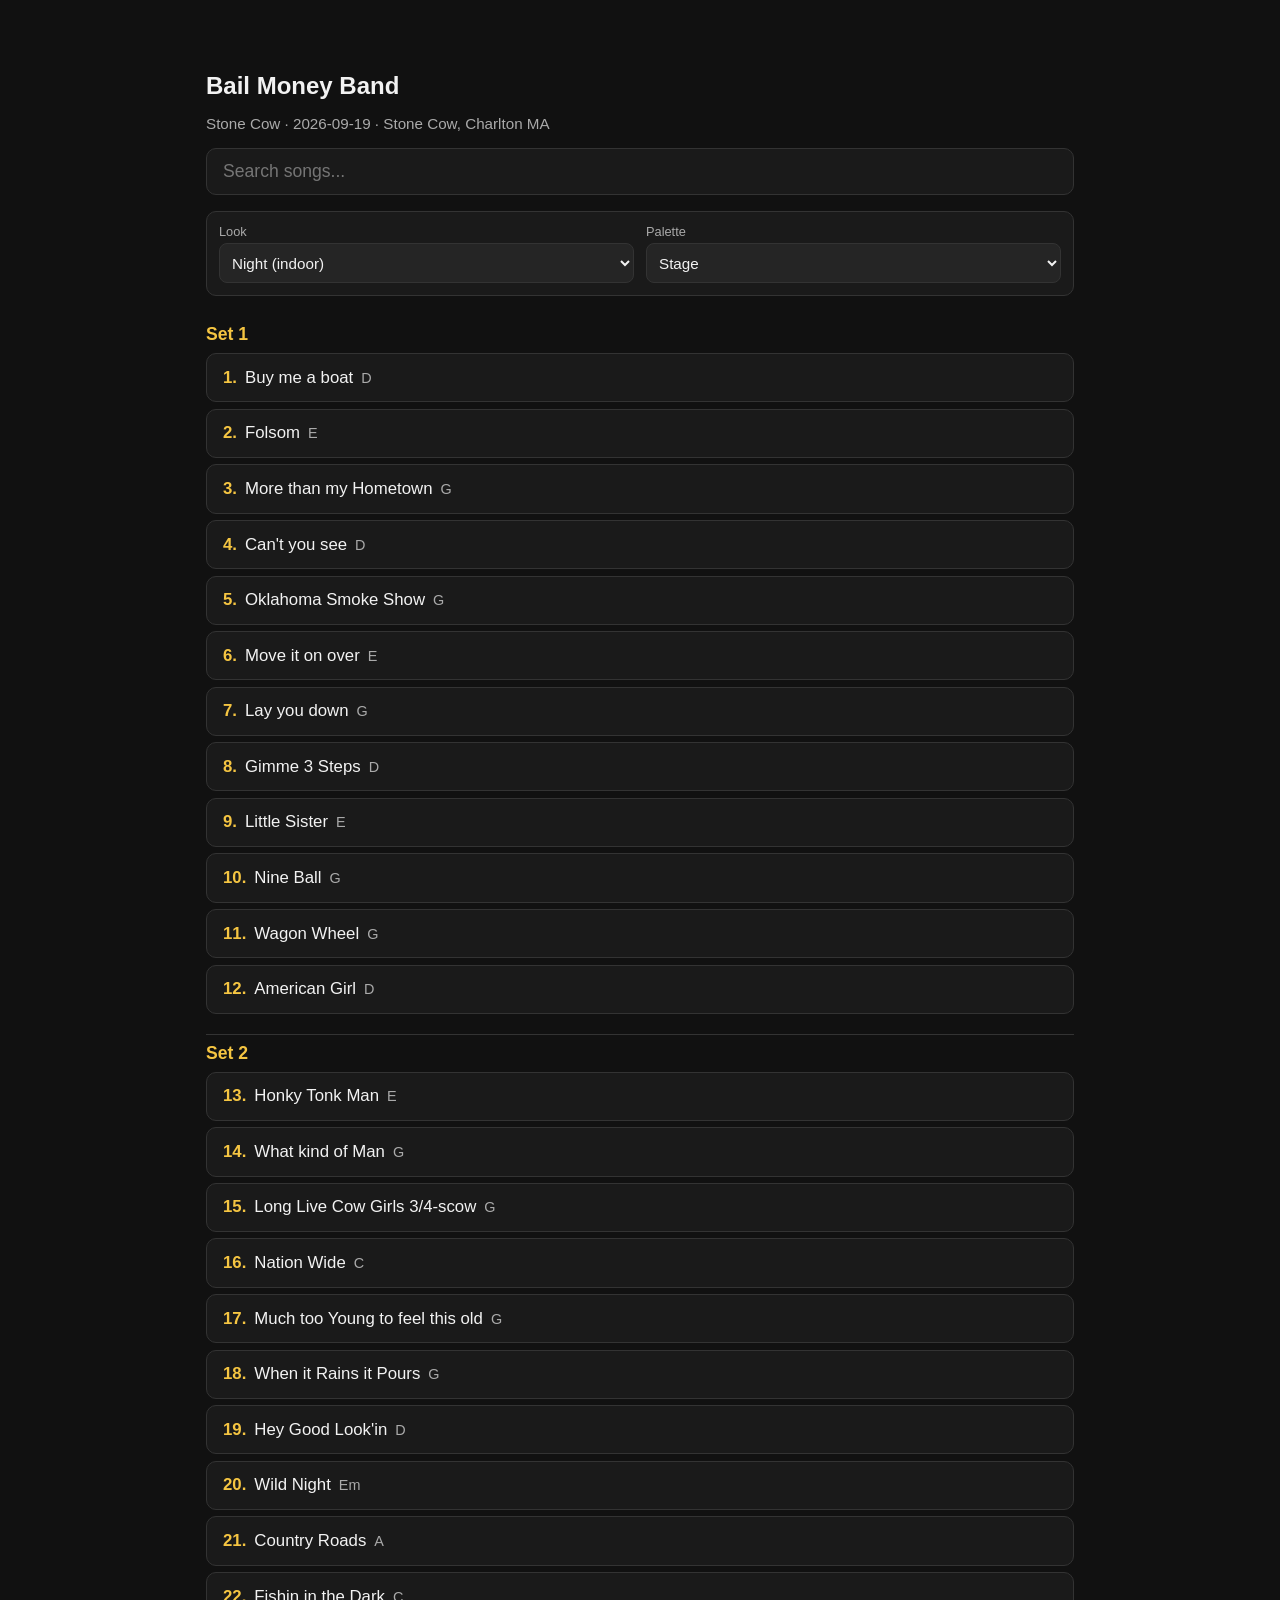
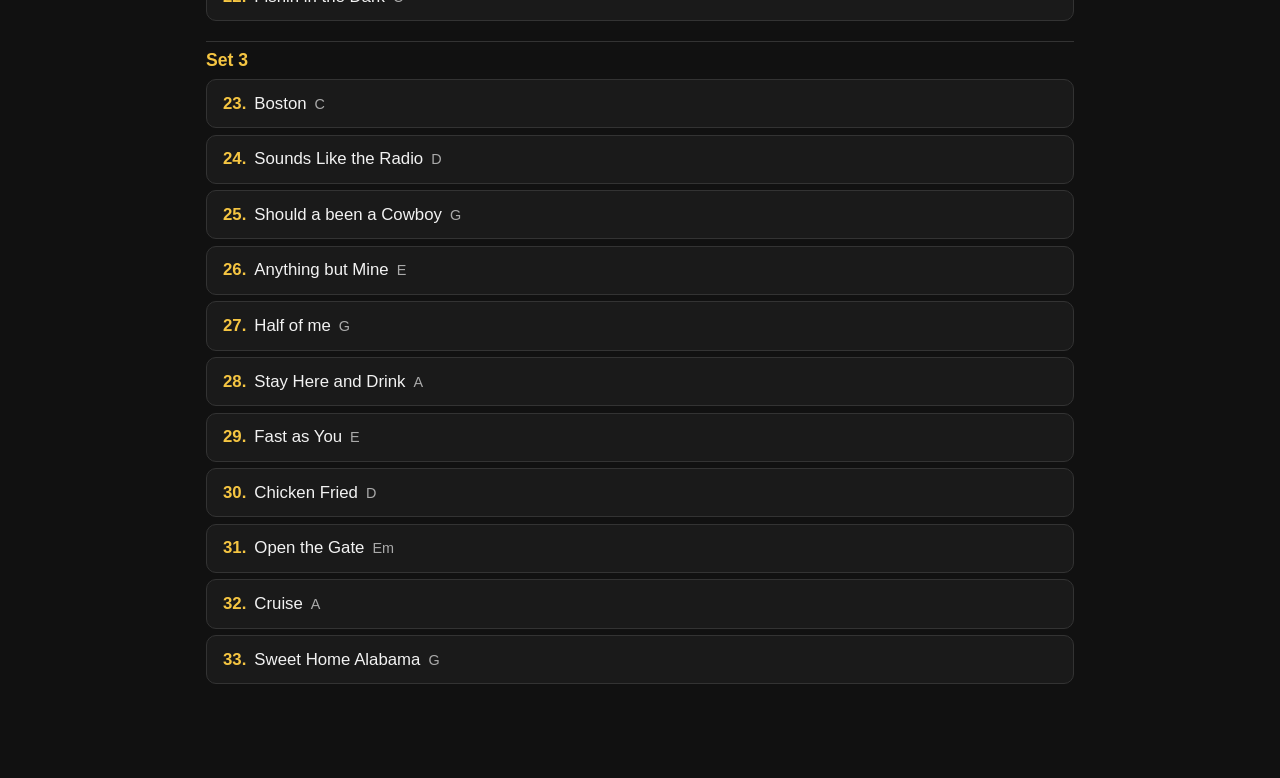
==== commit b821cd1a: "Adding dark/light mode with a few different themes." ====
--- a/BailMoneyBand/gigs/stone-cow-2026-09-19.html
+++ b/BailMoneyBand/gigs/stone-cow-2026-09-19.html
@@ -4,15 +4,28 @@
   <meta charset="UTF-8">
   <meta name="viewport" content="width=device-width, initial-scale=1, viewport-fit=cover">
   <meta name="apple-mobile-web-app-capable" content="yes">
+  <meta name="theme-color" content="#111111">
   <title>Bail Money Band — Stone Cow</title>
   <style>
     :root {
       --bg: #111;
       --surface: #1a1a1a;
+      --surface-raised: #252525;
       --text: #f2f2f2;
       --muted: #aaa;
+      --note-text: #ccc;
       --accent: #f5c542;
+      --on-accent: #111;
       --border: #333;
+      --nav-bg: rgba(17, 17, 17, 0.95);
+      --hover-bg: #252525;
+      --direction: #f5a742;
+      --harmony: #9fd4ff;
+      --harmony-underline: #5aa8e8;
+      --code-bg: #0a0a0a;
+      --code-text: #ddd;
+      --scroll-active: #3d7a3d;
+      --scroll-active-text: #fff;
       --tap: 48px;
     }
     * { box-sizing: border-box; }
@@ -22,7 +35,7 @@
     .nav-bar {
       position: fixed; left: 0; right: 0; z-index: 100;
       display: flex; gap: 0.5rem; padding: 0.5rem;
-      background: rgba(17,17,17,0.95); border-bottom: 1px solid var(--border);
+      background: var(--nav-bg); border-bottom: 1px solid var(--border);
       backdrop-filter: blur(8px);
     }
     .nav-top { top: 0; }
@@ -33,7 +46,7 @@
       font-size: 0.95rem; text-decoration: none; display: flex;
       align-items: center; justify-content: center; cursor: pointer;
     }
-    .nav-bar button.primary { background: var(--accent); color: #111; border-color: var(--accent); font-weight: 600; }
+    .nav-bar button.primary { background: var(--accent); color: var(--on-accent); border-color: var(--accent); font-weight: 600; }
     main { padding: 4.5rem 1rem 5.5rem; max-width: 900px; margin: 0 auto; }
     h1 { font-size: 1.5rem; margin: 0 0 0.25rem; }
     .meta { color: var(--muted); margin-bottom: 1rem; font-size: 0.95rem; }
@@ -57,7 +70,21 @@
       cursor: pointer;
     }
     .suggestion:last-child { border-bottom: none; }
-    .suggestion:active, .suggestion:hover { background: #252525; }
+    .suggestion:active, .suggestion:hover { background: var(--hover-bg); }
+    .theme-bar {
+      display: flex; flex-wrap: wrap; gap: 0.75rem; align-items: center;
+      margin-bottom: 1rem; padding: 0.75rem;
+      background: var(--surface); border: 1px solid var(--border); border-radius: 10px;
+    }
+    .theme-bar label {
+      display: flex; flex-direction: column; gap: 0.25rem;
+      font-size: 0.8rem; color: var(--muted); flex: 1 1 8rem;
+    }
+    .theme-bar select {
+      min-height: 2.5rem; padding: 0.35rem 0.5rem; border-radius: 8px;
+      border: 1px solid var(--border); background: var(--surface-raised);
+      color: var(--text); font-size: 0.95rem;
+    }
     .suggestion .meta { color: var(--muted); font-size: 0.85rem; margin-left: 0.5rem; }
     .set-header {
       color: var(--accent); font-weight: 700; font-size: 1.1rem;
@@ -84,7 +111,7 @@
     .transpose-bar button {
       min-width: 2.5rem; min-height: 2.5rem; padding: 0.35rem 0.6rem;
       border: 1px solid var(--border); border-radius: 8px;
-      background: #252525; color: var(--text); font-size: 1rem; cursor: pointer;
+      background: var(--surface-raised); color: var(--text); font-size: 1rem; cursor: pointer;
     }
     .transpose-bar button.reset { font-size: 0.85rem; min-width: auto; }
     .transpose-bar label.nashville {
@@ -131,7 +158,7 @@
       font-weight: 700;
     }
     .chord-track .chord-cue {
-      color: #f5a742;
+      color: var(--direction);
       font-style: italic;
       font-weight: 600;
       font-size: 0.9em;
@@ -149,13 +176,13 @@
     }
     .lyric-row.lyrics-only .lyrics { margin-top: 0; }
     .note, .note-block .note {
-      color: #ccc; font-style: italic; font-size: 1.15rem; line-height: 1.45;
+      color: var(--note-text); font-style: italic; font-size: 1.15rem; line-height: 1.45;
       margin: 0.5rem 0;
     }
     .inline-direction {
-      color: #f5a742; font-style: italic; font-size: 1.15rem; line-height: 1.45;
+      color: var(--direction); font-style: italic; font-size: 1.15rem; line-height: 1.45;
       margin: 0.35rem 0 0.15rem; padding-left: 0.5rem;
-      border-left: 3px solid #f5a742;
+      border-left: 3px solid var(--direction);
     }
     .lyrics .inline-direction {
       display: inline;
@@ -166,8 +193,8 @@
       font-weight: 600;
     }
     .harmony, .harmony-line {
-      color: #9fd4ff; font-weight: 600;
-      text-decoration: underline; text-decoration-color: #5aa8e8;
+      color: var(--harmony); font-weight: 600;
+      text-decoration: underline; text-decoration-color: var(--harmony-underline);
       text-underline-offset: 0.15em;
     }
     .harmony-line { margin: 0.35rem 0; font-style: italic; }
@@ -176,12 +203,12 @@
       color: var(--accent); font-weight: 700; margin: 0.35rem 0;
     }
     pre.tab, pre.abc {
-      background: #0a0a0a; border: 1px solid var(--border);
+      background: var(--code-bg); border: 1px solid var(--border);
       border-radius: 8px; padding: 0.75rem; overflow-x: auto;
       font-family: "Courier New", Courier, monospace;
-      font-size: 0.95rem; line-height: 1.35; color: #ddd;
-    }
-    pre.abc { border-color: #445; }
+      font-size: 0.95rem; line-height: 1.35; color: var(--code-text);
+    }
+    pre.abc { border-color: var(--border); }
     .performance-bar {
       display: flex; flex-wrap: wrap; gap: 0.5rem;
       margin-bottom: 1rem; padding: 0.75rem;
@@ -193,13 +220,14 @@
     .perf-btn {
       flex: 1; min-height: var(--tap); padding: 0.5rem 0.65rem;
       border: 1px solid var(--border); border-radius: 8px;
-      background: #252525; color: var(--text); font-size: 0.9rem; cursor: pointer;
+      background: var(--surface-raised); color: var(--text); font-size: 0.9rem; cursor: pointer;
     }
     .perf-btn.active {
-      background: var(--accent); color: #111; border-color: var(--accent); font-weight: 600;
+      background: var(--accent); color: var(--on-accent); border-color: var(--accent); font-weight: 600;
     }
     .perf-btn.scroll-btn.active {
-      background: #3d7a3d; color: #fff; border-color: #3d7a3d;
+      background: var(--scroll-active); color: var(--scroll-active-text);
+      border-color: var(--scroll-active);
     }
     .scroll-hint {
       width: 100%; font-size: 0.8rem; color: var(--muted); margin-top: 0.15rem;
@@ -254,6 +282,19 @@
       <div class="search-wrap">
         <input class="search" id="search" type="search" placeholder="Search songs..." autocomplete="off" enterkeyhint="search">
         <div class="search-suggestions" id="search-suggestions"></div>
+      </div>
+      <div class="theme-bar" aria-label="Chart colors">
+        <label>
+          Look
+          <select id="theme-mode">
+            <option value="dark">Night (indoor)</option>
+            <option value="light">Day (outdoor)</option>
+          </select>
+        </label>
+        <label>
+          Palette
+          <select id="theme-palette"></select>
+        </label>
       </div>
       <div id="song-list"><div class="set-header" id="set-1">Set 1</div>
 <a class="song-link" href="#song-buy-me-a-boat"><span class="num">1.</span>Buy me a boat<span class="key">D</span></a>
@@ -303,7 +344,7 @@
 <section class="chart-section"><h3 class="section-label">Verse 2</h3><div class="lyric-block"><div class="lyric-row"><div class="chords">             D                             G</div><div class="lyrics">They call me redneck, white trash and blue collar</div></div><div class="lyric-row"><div class="chords">            D                                         A</div><div class="lyrics">But I could change all that if I had a couple million dollars</div></div><div class="lyric-row"><div class="chords">       D</div><div class="lyrics">I keep <span class="harmony">hearing that money is the root of all evil</span></div></div><div class="lyric-row"><div class="chords">        G</div><div class="lyrics"><span class="harmony">And you can&#x27;t fit a camel through the eye of a needle</span></div></div><div class="lyric-row"><div class="chords">D                                     A</div><div class="lyrics">I&#x27;m sure that&#x27;s probably true, <span class="harmony">but it still sounds pretty cool</span></div></div></div></section>
 <section class="chart-section"><h3 class="section-label">Chorus 2</h3><div class="lyric-block"><div class="lyric-row"><div class="chords">                         D                       G</div><div class="lyrics"><span class="harmony">&#x27;Cause it could buy me a boat, it could buy me a truck to pull it</span></div></div><div class="lyric-row"><div class="chords">                  D                                   A</div><div class="lyrics"><span class="harmony">It could buy me a Yeti 110 iced down with some Silver Bullets</span></div></div><div class="lyric-row"><div class="chords">      D                           G</div><div class="lyrics"><span class="harmony">Yeah, I know what they say, money can&#x27;t buy everything</span></div></div><div class="lyric-row"><div class="chords">            D   A</div><div class="lyrics"><span class="harmony">Well, maybe so, but it could buy me a boat</span></div></div></div></section>
 <section class="chart-section"><h3 class="section-label">Bridge</h3><div class="lyric-block"><div class="lyric-row"><div class="chords">D                                 G</div><div class="lyrics"><span class="harmony">To float down on the water with a beer</span></div></div><div class="lyric-row"><div class="chords">                              A</div><div class="lyrics"><span class="harmony">I hear</span> the Powerball Lotto is a-sitting on a hundred mill</div></div><div class="lyric-row"><div class="chords">      G                             A</div><div class="lyrics"><span class="harmony">Well, that would buy me a brand new rod and reel</span></div></div><p class="inline-direction">Stop on beat 1 after reel</p></div></section>
-<section class="chart-section"><h3 class="section-label">Chorus 3</h3><div class="lyric-block"><p class="inline-direction">Stripped down</p><div class="lyric-row"><div class="chords">                      D                       G</div><div class="lyrics">And it could buy me a boat, it could buy me a truck to pull it</div></div><div class="lyric-row"><div class="chords">                  D                                   A</div><div class="lyrics">It could buy me a Yeti 110 iced down with some Silver Bullets</div></div><div class="lyric-row"><div class="chords">        D (full band)                            G</div><div class="lyrics"><span class="harmony">Yeah, I know what they say, money can&#x27;t buy everything</span></div></div><div class="lyric-row"><div class="chords">            D                         A</div><div class="lyrics"><span class="harmony">Well, maybe so, but it could buy me a boat</span></div></div><div class="lyric-row"><div class="chords">        D                                        G</div><div class="lyrics"><span class="harmony">Yeah, I know what they say, money can&#x27;t buy everything</span></div></div><div class="lyric-row"><div class="chords">            D                         A</div><div class="lyrics"><span class="harmony">Well, maybe so, but it could buy me a boat</span></div></div></div></section>
+<section class="chart-section"><h3 class="section-label">Chorus 3</h3><div class="lyric-block"><p class="inline-direction">Stripped down</p><div class="lyric-row"><div class="chords">                      D                       G</div><div class="lyrics">And it could buy me a boat, it could buy me a truck to pull it</div></div><div class="lyric-row"><div class="chords">                  D                                   A</div><div class="lyrics">It could buy me a Yeti 110 iced down with some Silver Bullets</div></div><div class="lyric-row"><div class="chords">        D (full band)                            G</div><div class="lyrics"><span class="harmony">Yeah, I know what they say, money can&#x27;t buy everything</span></div></div><div class="lyric-row"><div class="chords">            D                         A          D     G</div><div class="lyrics"><span class="harmony">Well, maybe so, but it could buy me a boat</span></div></div><div class="lyric-row"><div class="chords">        D                                        G</div><div class="lyrics"><span class="harmony">Yeah, I know what they say, money can&#x27;t buy everything</span></div></div><div class="lyric-row"><div class="chords">            D                         A</div><div class="lyrics"><span class="harmony">Well, maybe so, but it could buy me a boat</span></div></div></div></section>
 <section class="chart-section"><h3 class="section-label">Outro</h3><div class="note-block"><p class="inline-direction">Full band 4 measures</p><p class="bars">| D / / / | G / / / | (x2)</p><p class="inline-direction">End on hit on the D</p></div></section></article>
 <article class="static-song" id="song-folsom"><div class="song-header"><h1>2. Folsom</h1><p class="artist">Set 1 · Johnny Cash</p></div><section class="chart-section"><h3 class="section-label">Intro</h3><div class="note-block"><p class="inline-direction">Intro &amp; outro — same lick</p></div></section>
 <section class="chart-section"><h3 class="section-label">train lick</h3><pre class="tab">e|----------------------|
@@ -604,7 +645,213 @@
 
   <script>
     document.documentElement.classList.add("js");
-    const GIG = {"band": "Bail Money Band", "gig": "Stone Cow", "date": "2026-09-19", "venue": "Stone Cow, Charlton MA", "sets": [{"number": 1, "songs": [{"slug": "buy-me-a-boat", "title": "Buy me a boat", "artist": "Chris Janson", "key": "D", "set": 1, "number": 1, "tempo": 77, "duration_seconds": 179, "structure": "I V C V C B C", "sections": [{"type": "comment", "label": "", "number": null, "progression_override": null, "blocks": [{"kind": "note", "text": "Blue underlined lines are harmonies"}]}, {"type": "intro", "label": "", "number": null, "progression_override": null, "blocks": [{"kind": "note", "text": "Acoustic, tremolo guitar, and stripped down drums - no bass", "inline": true}, {"kind": "bars", "text": "| D / / / | (x2)", "chords": ["D"]}]}, {"type": "verse", "label": "", "number": 1, "progression_override": null, "blocks": [{"kind": "note", "text": "Acoustic, tremolo guitar, and stripped down drums - no bass yet", "inline": true}, {"kind": "lyric", "lyrics": "I ain't rich, but I damn sure wanna be", "chords": [{"pos": 8, "chord": "D", "cue": ""}, {"pos": 36, "chord": "G", "cue": ""}], "segments": [{"text": "I ain't rich, but I damn sure wanna be", "harmony": false, "direction": false}]}, {"kind": "lyric", "lyrics": "Working like a dog all day, ain't working for me", "chords": [{"pos": 0, "chord": "D", "cue": ""}, {"pos": 46, "chord": "A", "cue": ""}], "segments": [{"text": "Working like a dog all day, ain't working for me", "harmony": false, "direction": false}]}, {"kind": "lyric", "lyrics": "I wish I had a rich uncle that'd kick the bucket", "chords": [{"pos": 9, "chord": "D", "cue": ""}], "segments": [{"text": "I wish I had a rich uncle that'd kick the bucket", "harmony": false, "direction": false}]}, {"kind": "lyric", "lyrics": "And that I was sitting on a pile like Warren Buffett", "chords": [{"pos": 15, "chord": "G", "cue": ""}], "segments": [{"text": "And that I was sitting on a pile like Warren Buffett", "harmony": false, "direction": false}]}, {"kind": "lyric", "lyrics": "I know everybody says money can't buy happiness", "chords": [{"pos": 0, "chord": "D", "cue": ""}, {"pos": 28, "chord": "A", "cue": ""}], "segments": [{"text": "I know everybody says money can't buy happiness", "harmony": false, "direction": false}]}, {"kind": "note", "text": "Stop on beat 1 after happiness", "inline": true}]}, {"type": "chorus", "label": "", "number": 1, "progression_override": null, "blocks": [{"kind": "lyric", "lyrics": "But it could buy me a boat, it could buy me a truck to pull it", "chords": [{"pos": 22, "chord": "D", "cue": "(bass and full band)"}, {"pos": 46, "chord": "G", "cue": ""}], "segments": [{"text": "But ", "harmony": false, "direction": false}, {"text": "it could buy me a boat, it could buy me a truck to pull it", "harmony": true, "direction": false}]}, {"kind": "lyric", "lyrics": "It could buy me a Yeti 110 iced down with some Silver Bullets", "chords": [{"pos": 18, "chord": "D", "cue": ""}, {"pos": 54, "chord": "A", "cue": ""}], "segments": [{"text": "It could buy me a Yeti 110 iced down with some Silver Bullets", "harmony": true, "direction": false}]}, {"kind": "lyric", "lyrics": "Yeah, I know what they say, money can't buy everything", "chords": [{"pos": 6, "chord": "D", "cue": ""}, {"pos": 34, "chord": "G", "cue": ""}], "segments": [{"text": "Yeah, I know what they say, money can't buy everything", "harmony": true, "direction": false}]}, {"kind": "lyric", "lyrics": "Well, maybe so,  but it could buy me a boat", "chords": [{"pos": 12, "chord": "D", "cue": ""}, {"pos": 16, "chord": "A", "cue": "(STOP)"}], "segments": [{"text": "Well, maybe so,  but it could buy me a boat", "harmony": true, "direction": false}]}]}, {"type": "verse", "label": "", "number": 2, "progression_override": null, "blocks": [{"kind": "lyric", "lyrics": "They call me redneck, white trash and blue collar", "chords": [{"pos": 13, "chord": "D", "cue": ""}, {"pos": 43, "chord": "G", "cue": ""}], "segments": [{"text": "They call me redneck, white trash and blue collar", "harmony": false, "direction": false}]}, {"kind": "lyric", "lyrics": "But I could change all that if I had a couple million dollars", "chords": [{"pos": 12, "chord": "D", "cue": ""}, {"pos": 54, "chord": "A", "cue": ""}], "segments": [{"text": "But I could change all that if I had a couple million dollars", "harmony": false, "direction": false}]}, {"kind": "lyric", "lyrics": "I keep hearing that money is the root of all evil", "chords": [{"pos": 7, "chord": "D", "cue": ""}], "segments": [{"text": "I keep ", "harmony": false, "direction": false}, {"text": "hearing that money is the root of all evil", "harmony": true, "direction": false}]}, {"kind": "lyric", "lyrics": "And you can't fit a camel through the eye of a needle", "chords": [{"pos": 8, "chord": "G", "cue": ""}], "segments": [{"text": "And you can't fit a camel through the eye of a needle", "harmony": true, "direction": false}]}, {"kind": "lyric", "lyrics": "I'm sure that's probably true, but it still sounds pretty cool", "chords": [{"pos": 0, "chord": "D", "cue": ""}, {"pos": 38, "chord": "A", "cue": ""}], "segments": [{"text": "I'm sure that's probably true, ", "harmony": false, "direction": false}, {"text": "but it still sounds pretty cool", "harmony": true, "direction": false}]}]}, {"type": "chorus", "label": "", "number": 2, "progression_override": null, "blocks": [{"kind": "lyric", "lyrics": "'Cause it could buy me a boat, it could buy me a truck to pull it", "chords": [{"pos": 25, "chord": "D", "cue": ""}, {"pos": 49, "chord": "G", "cue": ""}], "segments": [{"text": "'Cause it could buy me a boat, it could buy me a truck to pull it", "harmony": true, "direction": false}]}, {"kind": "lyric", "lyrics": "It could buy me a Yeti 110 iced down with some Silver Bullets", "chords": [{"pos": 18, "chord": "D", "cue": ""}, {"pos": 54, "chord": "A", "cue": ""}], "segments": [{"text": "It could buy me a Yeti 110 iced down with some Silver Bullets", "harmony": true, "direction": false}]}, {"kind": "lyric", "lyrics": "Yeah, I know what they say, money can't buy everything", "chords": [{"pos": 6, "chord": "D", "cue": ""}, {"pos": 34, "chord": "G", "cue": ""}], "segments": [{"text": "Yeah, I know what they say, money can't buy everything", "harmony": true, "direction": false}]}, {"kind": "lyric", "lyrics": "Well, maybe so, but it could buy me a boat", "chords": [{"pos": 12, "chord": "D", "cue": ""}, {"pos": 16, "chord": "A", "cue": ""}], "segments": [{"text": "Well, maybe so, but it could buy me a boat", "harmony": true, "direction": false}]}]}, {"type": "bridge", "label": "", "number": null, "progression_override": null, "blocks": [{"kind": "lyric", "lyrics": "To float down on the water with a beer", "chords": [{"pos": 0, "chord": "D", "cue": ""}, {"pos": 34, "chord": "G", "cue": ""}], "segments": [{"text": "To float down on the water with a beer", "harmony": true, "direction": false}]}, {"kind": "lyric", "lyrics": "I hear the Powerball Lotto is a-sitting on a hundred mill", "chords": [{"pos": 30, "chord": "A", "cue": ""}], "segments": [{"text": "I hear", "harmony": true, "direction": false}, {"text": " the Powerball Lotto is a-sitting on a hundred mill", "harmony": false, "direction": false}]}, {"kind": "lyric", "lyrics": "Well, that would buy me a brand new rod and reel", "chords": [{"pos": 6, "chord": "G", "cue": ""}, {"pos": 36, "chord": "A", "cue": ""}], "segments": [{"text": "Well, that would buy me a brand new rod and reel", "harmony": true, "direction": false}]}, {"kind": "note", "text": "Stop on beat 1 after reel", "inline": true}]}, {"type": "chorus", "label": "", "number": 3, "progression_override": null, "blocks": [{"kind": "note", "text": "Stripped down", "inline": true}, {"kind": "lyric", "lyrics": "And it could buy me a boat, it could buy me a truck to pull it", "chords": [{"pos": 22, "chord": "D", "cue": ""}, {"pos": 46, "chord": "G", "cue": ""}], "segments": [{"text": "And it could buy me a boat, it could buy me a truck to pull it", "harmony": false, "direction": false}]}, {"kind": "lyric", "lyrics": "It could buy me a Yeti 110 iced down with some Silver Bullets", "chords": [{"pos": 18, "chord": "D", "cue": ""}, {"pos": 54, "chord": "A", "cue": ""}], "segments": [{"text": "It could buy me a Yeti 110 iced down with some Silver Bullets", "harmony": false, "direction": false}]}, {"kind": "lyric", "lyrics": "Yeah, I know what they say, money can't buy everything", "chords": [{"pos": 8, "chord": "D", "cue": "(full band)"}, {"pos": 49, "chord": "G", "cue": ""}], "segments": [{"text": "Yeah, I know what they say, money can't buy everything", "harmony": true, "direction": false}]}, {"kind": "lyric", "lyrics": "Well, maybe so, but it could buy me a boat", "chords": [{"pos": 12, "chord": "D", "cue": ""}, {"pos": 38, "chord": "A", "cue": ""}], "segments": [{"text": "Well, maybe so, but it could buy me a boat", "harmony": true, "direction": false}]}, {"kind": "lyric", "lyrics": "Yeah, I know what they say, money can't buy everything", "chords": [{"pos": 8, "chord": "D", "cue": ""}, {"pos": 49, "chord": "G", "cue": ""}], "segments": [{"text": "Yeah, I know what they say, money can't buy everything", "harmony": true, "direction": false}]}, {"kind": "lyric", "lyrics": "Well, maybe so, but it could buy me a boat", "chords": [{"pos": 12, "chord": "D", "cue": ""}, {"pos": 38, "chord": "A", "cue": ""}], "segments": [{"text": "Well, maybe so, but it could buy me a boat", "harmony": true, "direction": false}]}]}, {"type": "outro", "label": "", "number": null, "progression_override": null, "blocks": [{"kind": "note", "text": "Full band 4 measures", "inline": true}, {"kind": "bars", "text": "| D / / / | G / / / | (x2)", "chords": ["D"]}, {"kind": "note", "text": "End on hit on the D", "inline": true}]}], "outline": [{"type": "intro", "label": "", "number": null, "chords": ["D"], "chord_lines": [[{"chord": "D", "pos": 0}]], "chord_compact": [{"chords": ["D"], "repeat": 1}], "progression_source": "detected", "start": "", "end": "", "notes": ["Acoustic, tremolo guitar, and stripped down drums - no bass", "| D / / / | (x2)"]}, {"type": "verse", "label": "", "number": 1, "chords": ["D", "G", "D", "A", "D", "G", "D", "A"], "chord_lines": [[{"chord": "D", "pos": 8, "cue": ""}, {"chord": "G", "pos": 36, "cue": ""}], [{"chord": "D", "pos": 0, "cue": ""}, {"chord": "A", "pos": 46, "cue": ""}], [{"chord": "D", "pos": 9, "cue": ""}], [{"chord": "G", "pos": 15, "cue": ""}], [{"chord": "D", "pos": 0, "cue": ""}, {"chord": "A", "pos": 28, "cue": ""}]], "chord_compact": [{"chords": ["D", "G", "D", "A"], "repeat": 2}], "progression_source": "detected", "start": "Acoustic, tremolo guitar, and stripped down drums - no bass", "end": "money can't buy happiness Stop on beat 1 after happiness", "notes": ["Acoustic, tremolo guitar, and stripped down drums - no bass yet", "Stop on beat 1 after happiness"]}, {"type": "chorus", "label": "", "number": 1, "chords": ["D", "G", "D", "A", "D", "G", "D", "A"], "chord_lines": [[{"chord": "D", "pos": 22, "cue": "(bass and full band)"}, {"chord": "G", "pos": 46, "cue": ""}], [{"chord": "D", "pos": 18, "cue": ""}, {"chord": "A", "pos": 54, "cue": ""}], [{"chord": "D", "pos": 6, "cue": ""}, {"chord": "G", "pos": 34, "cue": ""}], [{"chord": "D", "pos": 12, "cue": ""}, {"chord": "A", "pos": 16, "cue": "(STOP)"}]], "chord_compact": [{"chords": ["D", "G", "D", "A"], "repeat": 2}], "progression_source": "detected", "start": "But it could buy me a boat, it could buy", "end": "Well, maybe so, but it could buy me a boat", "notes": []}, {"type": "verse", "label": "", "number": 2, "chords": ["D", "G", "D", "A", "D", "G", "D", "A"], "chord_lines": [[{"chord": "D", "pos": 13, "cue": ""}, {"chord": "G", "pos": 43, "cue": ""}], [{"chord": "D", "pos": 12, "cue": ""}, {"chord": "A", "pos": 54, "cue": ""}], [{"chord": "D", "pos": 7, "cue": ""}], [{"chord": "G", "pos": 8, "cue": ""}], [{"chord": "D", "pos": 0, "cue": ""}, {"chord": "A", "pos": 38, "cue": ""}]], "chord_compact": [{"chords": ["D", "G", "D", "A"], "repeat": 2}], "progression_source": "detected", "start": "They call me redneck, white trash and blue collar But", "end": "sure that's probably true, but it still sounds pretty cool", "notes": []}, {"type": "chorus", "label": "", "number": 2, "chords": ["D", "G", "D", "A", "D", "G", "D", "A"], "chord_lines": [[{"chord": "D", "pos": 25, "cue": ""}, {"chord": "G", "pos": 49, "cue": ""}], [{"chord": "D", "pos": 18, "cue": ""}, {"chord": "A", "pos": 54, "cue": ""}], [{"chord": "D", "pos": 6, "cue": ""}, {"chord": "G", "pos": 34, "cue": ""}], [{"chord": "D", "pos": 12, "cue": ""}, {"chord": "A", "pos": 16, "cue": ""}]], "chord_compact": [{"chords": ["D", "G", "D", "A"], "repeat": 2}], "progression_source": "detected", "start": "'Cause it could buy me a boat, it could buy", "end": "Well, maybe so, but it could buy me a boat", "notes": []}, {"type": "bridge", "label": "", "number": null, "chords": ["D", "G", "A", "G", "A"], "chord_lines": [[{"chord": "D", "pos": 0, "cue": ""}, {"chord": "G", "pos": 34, "cue": ""}], [{"chord": "A", "pos": 30, "cue": ""}], [{"chord": "G", "pos": 6, "cue": ""}, {"chord": "A", "pos": 36, "cue": ""}]], "chord_compact": [{"chords": ["D", "G"], "repeat": 1}, {"chords": ["A"], "repeat": 1}, {"chords": ["G", "A"], "repeat": 1}], "progression_source": "detected", "start": "To float down on the water with a beer I", "end": "new rod and reel Stop on beat 1 after reel", "notes": ["Stop on beat 1 after reel"]}, {"type": "chorus", "label": "", "number": 3, "chords": ["D", "G", "D", "A", "D", "G", "D", "A", "D", "G", "D", "A"], "chord_lines": [[{"chord": "D", "pos": 22, "cue": ""}, {"chord": "G", "pos": 46, "cue": ""}], [{"chord": "D", "pos": 18, "cue": ""}, {"chord": "A", "pos": 54, "cue": ""}], [{"chord": "D", "pos": 8, "cue": "(full band)"}, {"chord": "G", "pos": 49, "cue": ""}], [{"chord": "D", "pos": 12, "cue": ""}, {"chord": "A", "pos": 38, "cue": ""}], [{"chord": "D", "pos": 8, "cue": ""}, {"chord": "G", "pos": 49, "cue": ""}], [{"chord": "D", "pos": 12, "cue": ""}, {"chord": "A", "pos": 38, "cue": ""}]], "chord_compact": [{"chords": ["D", "G", "D", "A"], "repeat": 3}], "progression_source": "detected", "start": "Stripped down And it could buy me a boat, it", "end": "Well, maybe so, but it could buy me a boat", "notes": ["Stripped down"]}, {"type": "outro", "label": "", "number": null, "chords": ["D"], "chord_lines": [[{"chord": "D", "pos": 0}]], "chord_compact": [{"chords": ["D"], "repeat": 1}], "progression_source": "detected", "start": "", "end": "", "notes": ["Full band 4 measures", "| D / / / | G / / / | (x2)", "End on hit on the D"]}], "chart_warnings": []}, {"slug": "folsom", "title": "Folsom", "artist": "Johnny Cash", "key": "E", "set": 1, "number": 2, "tempo": null, "duration_seconds": 162, "structure": "I V V S V S V O", "sections": [{"type": "intro", "label": "", "number": null, "progression_override": null, "blocks": [{"kind": "note", "text": "Intro & outro — same lick", "inline": true}]}, {"type": "tab", "label": "train lick", "number": 1, "progression_override": null, "blocks": [{"kind": "tab", "label": "train lick", "text": "e|----------------------|\nB|----------------------|\nG|----------------------|\nD|-------1-1------------|\nA|-2-2-2-----2----------|\nE|------------2b3-0-----|"}]}, {"type": "verse", "label": "", "number": 1, "progression_override": null, "blocks": [{"kind": "lyric", "lyrics": "I hear the train a-coming, it's rolling round the bend", "chords": [{"pos": 0, "chord": "E", "cue": ""}], "segments": [{"text": "I hear the train a-coming, it's rolling round the bend", "harmony": false, "direction": false}]}, {"kind": "lyric", "lyrics": "and I ain't seen the sunshine since I don't know when", "chords": [{"pos": 53, "chord": "E7", "cue": ""}], "segments": [{"text": "and I ain't seen the sunshine since I don't know when", "harmony": false, "direction": false}]}, {"kind": "lyric", "lyrics": "I'm stuck in Folsom Prison, and time keeps draggin' on", "chords": [{"pos": 0, "chord": "A", "cue": ""}, {"pos": 54, "chord": "E", "cue": ""}], "segments": [{"text": "I'm stuck in Folsom Prison, and time keeps draggin' on", "harmony": false, "direction": false}]}, {"kind": "lyric", "lyrics": "But that train keeps a-rollin' on down to San Antone", "chords": [{"pos": 0, "chord": "B7", "cue": ""}, {"pos": 52, "chord": "E", "cue": ""}], "segments": [{"text": "But that train keeps a-rollin' on down to San Antone", "harmony": false, "direction": false}]}]}, {"type": "verse", "label": "", "number": 2, "progression_override": null, "blocks": [{"kind": "lyric", "lyrics": "When I was just a baby, my Mama told me 'Son,", "chords": [{"pos": 0, "chord": "E", "cue": ""}], "segments": [{"text": "When I was just a baby, my Mama told me 'Son,", "harmony": false, "direction": false}]}, {"kind": "lyric", "lyrics": "always be a good boy; don't ever play with guns.'", "chords": [{"pos": 49, "chord": "E7", "cue": ""}], "segments": [{"text": "always be a good boy; don't ever play with guns.'", "harmony": false, "direction": false}]}, {"kind": "lyric", "lyrics": "But I shot a man in Reno, just to watch him die", "chords": [{"pos": 0, "chord": "A", "cue": ""}, {"pos": 47, "chord": "E", "cue": ""}], "segments": [{"text": "But I shot a man in Reno, just to watch him die", "harmony": false, "direction": false}]}, {"kind": "lyric", "lyrics": "when I hear that whistle blowin' I hang my head and cry", "chords": [{"pos": 0, "chord": "B7", "cue": ""}, {"pos": 55, "chord": "E", "cue": ""}], "segments": [{"text": "when I hear that whistle blowin' I hang my head and cry", "harmony": false, "direction": false}]}]}, {"type": "solo", "label": "", "number": 1, "progression_override": null, "blocks": [{"kind": "bars", "text": "| [E] | [E7] | [E] | [E7] |", "chords": []}, {"kind": "bars", "text": "| [A] | [A] | [E] | [E] |", "chords": []}, {"kind": "bars", "text": "| [B7] | [B7] | [E] |", "chords": []}]}, {"type": "verse", "label": "", "number": 3, "progression_override": null, "blocks": [{"kind": "lyric", "lyrics": "I bet there's rich folks eatin' in a fancy dining car", "chords": [{"pos": 0, "chord": "E", "cue": ""}], "segments": [{"text": "I bet there's rich folks eatin' in a fancy dining car", "harmony": false, "direction": false}]}, {"kind": "lyric", "lyrics": "They're probably drinking coffee and smoking big cigars", "chords": [{"pos": 55, "chord": "E7", "cue": ""}], "segments": [{"text": "They're probably drinking coffee and smoking big cigars", "harmony": false, "direction": false}]}, {"kind": "lyric", "lyrics": "Well, I know I had it coming, I know I can't be free", "chords": [{"pos": 0, "chord": "A", "cue": ""}, {"pos": 52, "chord": "E", "cue": ""}], "segments": [{"text": "Well, I know I had it coming, I know I can't be free", "harmony": false, "direction": false}]}, {"kind": "lyric", "lyrics": "But those people keep a moving, and that's what tortures me", "chords": [{"pos": 0, "chord": "B7", "cue": ""}, {"pos": 59, "chord": "E", "cue": ""}], "segments": [{"text": "But those people keep a moving, and that's what tortures me", "harmony": false, "direction": false}]}]}, {"type": "solo", "label": "", "number": 2, "progression_override": null, "blocks": [{"kind": "bars", "text": "| [E] | [E7] | [E] | [E7] |", "chords": []}, {"kind": "bars", "text": "| [A] | [A] | [E] | [E] |", "chords": []}, {"kind": "bars", "text": "| [B7] | [B7] | [E] |", "chords": []}]}, {"type": "verse", "label": "", "number": 4, "progression_override": null, "blocks": [{"kind": "lyric", "lyrics": "Well, if they freed me from this prison, if that railroad train was mine", "chords": [{"pos": 0, "chord": "E", "cue": ""}], "segments": [{"text": "Well, if they freed me from this prison, if that railroad train was mine", "harmony": false, "direction": false}]}, {"kind": "lyric", "lyrics": "I bet I'd move it on a little farther down the line", "chords": [{"pos": 51, "chord": "E7", "cue": ""}], "segments": [{"text": "I bet I'd move it on a little farther down the line", "harmony": false, "direction": false}]}, {"kind": "lyric", "lyrics": "Far from Folsom Prison, that's where I want to stay", "chords": [{"pos": 0, "chord": "A", "cue": ""}, {"pos": 51, "chord": "E", "cue": ""}], "segments": [{"text": "Far from Folsom Prison, that's where I want to stay", "harmony": false, "direction": false}]}, {"kind": "lyric", "lyrics": "And I'd let that lonesome whistle blow my blues away", "chords": [{"pos": 0, "chord": "B7", "cue": ""}, {"pos": 52, "chord": "E", "cue": ""}], "segments": [{"text": "And I'd let that lonesome whistle blow my blues away", "harmony": false, "direction": false}]}]}, {"type": "outro", "label": "", "number": null, "progression_override": null, "blocks": [{"kind": "note", "text": "Same lick as intro", "inline": true}]}, {"type": "tab", "label": "train lick", "number": 2, "progression_override": null, "blocks": [{"kind": "tab", "label": "train lick", "text": "e|----------------------|\nB|----------------------|\nG|----------------------|\nD|-------1-1------------|\nA|-2-2-2-----2----------|\nE|------------2b3-0-----|"}]}], "outline": [{"type": "intro", "label": "", "number": null, "chords": [], "chord_lines": [], "chord_compact": [], "progression_source": "detected", "start": "", "end": "", "notes": ["Intro & outro — same lick"]}, {"type": "tab", "label": "train lick", "number": 1, "chords": [], "chord_lines": [], "chord_compact": [], "progression_source": "detected", "start": "", "end": "", "notes": ["train lick: e|----------------------|"]}, {"type": "verse", "label": "", "number": 1, "chords": ["E", "E7", "A", "E", "B7", "E"], "chord_lines": [[{"chord": "E", "pos": 0, "cue": ""}], [{"chord": "E7", "pos": 53, "cue": ""}], [{"chord": "A", "pos": 0, "cue": ""}, {"chord": "E", "pos": 54, "cue": ""}], [{"chord": "B7", "pos": 0, "cue": ""}, {"chord": "E", "pos": 52, "cue": ""}]], "chord_compact": [{"chords": ["E"], "repeat": 1}, {"chords": ["E7"], "repeat": 1}, {"chords": ["A", "E"], "repeat": 1}, {"chords": ["B7", "E"], "repeat": 1}], "progression_source": "detected", "start": "I hear the train a-coming, it's rolling round the bend", "end": "But that train keeps a-rollin' on down to San Antone", "notes": []}, {"type": "verse", "label": "", "number": 2, "chords": ["E", "E7", "A", "E", "B7", "E"], "chord_lines": [[{"chord": "E", "pos": 0, "cue": ""}], [{"chord": "E7", "pos": 49, "cue": ""}], [{"chord": "A", "pos": 0, "cue": ""}, {"chord": "E", "pos": 47, "cue": ""}], [{"chord": "B7", "pos": 0, "cue": ""}, {"chord": "E", "pos": 55, "cue": ""}]], "chord_compact": [{"chords": ["E"], "repeat": 1}, {"chords": ["E7"], "repeat": 1}, {"chords": ["A", "E"], "repeat": 1}, {"chords": ["B7", "E"], "repeat": 1}], "progression_source": "detected", "start": "When I was just a baby, my Mama told me", "end": "hear that whistle blowin' I hang my head and cry", "notes": []}, {"type": "solo", "label": "", "number": 1, "chords": [], "chord_lines": [], "chord_compact": [], "progression_source": "detected", "start": "", "end": "", "notes": ["| [E] | [E7] | [E] | [E7] |", "| [A] | [A] | [E] | [E] |", "| [B7] | [B7] | [E] |"]}, {"type": "verse", "label": "", "number": 3, "chords": ["E", "E7", "A", "E", "B7", "E"], "chord_lines": [[{"chord": "E", "pos": 0, "cue": ""}], [{"chord": "E7", "pos": 55, "cue": ""}], [{"chord": "A", "pos": 0, "cue": ""}, {"chord": "E", "pos": 52, "cue": ""}], [{"chord": "B7", "pos": 0, "cue": ""}, {"chord": "E", "pos": 59, "cue": ""}]], "chord_compact": [{"chords": ["E"], "repeat": 1}, {"chords": ["E7"], "repeat": 1}, {"chords": ["A", "E"], "repeat": 1}, {"chords": ["B7", "E"], "repeat": 1}], "progression_source": "detected", "start": "I bet there's rich folks eatin' in a fancy dining", "end": "those people keep a moving, and that's what tortures me", "notes": []}, {"type": "solo", "label": "", "number": 2, "chords": [], "chord_lines": [], "chord_compact": [], "progression_source": "detected", "start": "", "end": "", "notes": ["| [E] | [E7] | [E] | [E7] |", "| [A] | [A] | [E] | [E] |", "| [B7] | [B7] | [E] |"]}, {"type": "verse", "label": "", "number": 4, "chords": ["E", "E7", "A", "E", "B7", "E"], "chord_lines": [[{"chord": "E", "pos": 0, "cue": ""}], [{"chord": "E7", "pos": 51, "cue": ""}], [{"chord": "A", "pos": 0, "cue": ""}, {"chord": "E", "pos": 51, "cue": ""}], [{"chord": "B7", "pos": 0, "cue": ""}, {"chord": "E", "pos": 52, "cue": ""}]], "chord_compact": [{"chords": ["E"], "repeat": 1}, {"chords": ["E7"], "repeat": 1}, {"chords": ["A", "E"], "repeat": 1}, {"chords": ["B7", "E"], "repeat": 1}], "progression_source": "detected", "start": "Well, if they freed me from this prison, if that", "end": "And I'd let that lonesome whistle blow my blues away", "notes": []}, {"type": "outro", "label": "", "number": null, "chords": [], "chord_lines": [], "chord_compact": [], "progression_source": "detected", "start": "", "end": "", "notes": ["Same lick as intro"]}, {"type": "tab", "label": "train lick", "number": 2, "chords": [], "chord_lines": [], "chord_compact": [], "progression_source": "detected", "start": "", "end": "", "notes": ["train lick: e|----------------------|"]}], "chart_warnings": []}, {"slug": "more-than-my-hometown", "title": "More than my Hometown", "artist": "Morgan Wallen", "key": "G", "set": 1, "number": 3, "tempo": null, "duration_seconds": 216, "structure": "I V C V C B C T", "sections": [{"type": "intro", "label": "", "number": null, "progression_override": null, "blocks": [{"kind": "note", "text": "Guitar mellow, bass quiet but normal, high hat on 2 and 4", "inline": true}, {"kind": "bars", "text": "| G / / / | Am / / / | Em / / / | Cadd9 / / / |", "chords": ["G", "Em"]}]}, {"type": "verse", "label": "", "number": 1, "progression_override": null, "blocks": [{"kind": "lyric", "lyrics": "Girl, our mamas are best friends and so are we", "chords": [{"pos": 0, "chord": "G", "cue": ""}], "segments": [{"text": "Girl, our mamas are best friends and so are we", "harmony": false, "direction": false}]}, {"kind": "lyric", "lyrics": "The whole town's rooting for us like the home team", "chords": [{"pos": 4, "chord": "Am", "cue": ""}], "segments": [{"text": "The whole town's rooting for us like the home team", "harmony": false, "direction": false}]}, {"kind": "lyric", "lyrics": "Most likely to settle down", "chords": [{"pos": 0, "chord": "Em", "cue": ""}], "segments": [{"text": "Most likely to settle down", "harmony": false, "direction": false}]}, {"kind": "lyric", "lyrics": "Plant a few roots real deep and let 'em grow", "chords": [{"pos": 12, "chord": "Cadd9", "cue": ""}], "segments": [{"text": "Plant a few roots real deep and let 'em grow", "harmony": false, "direction": false}]}, {"kind": "lyric", "lyrics": "But we can't stop this real world from spinnin' us", "chords": [{"pos": 0, "chord": "G", "cue": "(DRUMS IN)"}], "segments": [{"text": "But we can't stop this real world from spinnin' us", "harmony": true, "direction": false}]}, {"kind": "lyric", "lyrics": "Your bright lights called, I don't blame you for pickin' up", "chords": [{"pos": 5, "chord": "Am", "cue": ""}], "segments": [{"text": "Your bright lights called, I don't blame you for pickin' up", "harmony": true, "direction": false}]}, {"kind": "lyric", "lyrics": "Your big dream bags are all packed up and ready to go", "chords": [{"pos": 5, "chord": "Em", "cue": ""}, {"pos": 51, "chord": "Cadd9", "cue": ""}], "segments": [{"text": "Your big dream bags are all packed up and ready to go", "harmony": true, "direction": false}]}, {"kind": "lyric", "lyrics": "But I just need you to know", "chords": [], "segments": [{"text": "But I just need you to know", "harmony": true, "direction": false}]}]}, {"type": "chorus", "label": "", "number": 1, "progression_override": null, "blocks": [{"kind": "lyric", "lyrics": "That I love you more than a California sunset", "chords": [{"pos": 16, "chord": "G", "cue": ""}], "segments": [{"text": "That I love you more than a California sunset", "harmony": true, "direction": false}]}, {"kind": "lyric", "lyrics": "More than a beer when you ain't twenty-one yet", "chords": [{"pos": 12, "chord": "Am", "cue": ""}], "segments": [{"text": "More than a beer when you ain't twenty-one yet", "harmony": true, "direction": false}]}, {"kind": "lyric", "lyrics": "More than a Sunday morning Lord", "chords": [{"pos": 12, "chord": "Em", "cue": ""}], "segments": [{"text": "More than a Sunday morning Lord", "harmony": true, "direction": false}]}, {"kind": "lyric", "lyrics": "Turnin' some poor lost souls 'round, and Hallelujah bound", "chords": [{"pos": 29, "chord": "Cadd9", "cue": ""}], "segments": [{"text": "Turnin' some poor lost souls 'round, and Hallelujah bound", "harmony": true, "direction": false}]}, {"kind": "lyric", "lyrics": "Yeah, I love you more than the feeling when the bass hits the hook", "chords": [{"pos": 17, "chord": "G", "cue": ""}], "segments": [{"text": "Yeah, I love you more than the feeling when the bass hits the hook", "harmony": true, "direction": false}]}, {"kind": "lyric", "lyrics": "When the guy gets the girl at the end of the book", "chords": [{"pos": 9, "chord": "Am", "cue": ""}], "segments": [{"text": "When the guy gets the girl at the end of the book", "harmony": true, "direction": false}]}, {"kind": "lyric", "lyrics": "But, baby, this might be the last time I get to lay you down", "chords": [{"pos": 11, "chord": "Em", "cue": ""}, {"pos": 56, "chord": "Cadd9", "cue": ""}], "segments": [{"text": "But, baby, this might be the last time I get to lay you down", "harmony": true, "direction": false}]}, {"kind": "lyric", "lyrics": "'Cause I can't love you more than my hometown", "chords": [{"pos": 41, "chord": "G", "cue": ""}], "segments": [{"text": "'Cause I can't love you more than my hometown", "harmony": true, "direction": false}]}]}, {"type": "interlude", "label": "", "number": 1, "progression_override": null, "blocks": [{"kind": "bars", "text": "| G / / / | G / / / | G / / / | G / / / |", "chords": ["G", "G"]}]}, {"type": "verse", "label": "", "number": 2, "progression_override": null, "blocks": [{"kind": "lyric", "lyrics": "I ain't the runaway kind, I can't change that", "chords": [{"pos": 0, "chord": "G", "cue": ""}], "segments": [{"text": "I ain't the runaway kind, I can't change that", "harmony": true, "direction": false}]}, {"kind": "lyric", "lyrics": "My heart's stuck in these streets like the train tracks", "chords": [{"pos": 3, "chord": "Am", "cue": ""}], "segments": [{"text": "My heart's stuck in these streets like the train tracks", "harmony": true, "direction": false}]}, {"kind": "lyric", "lyrics": "City sky ain't the same black", "chords": [{"pos": 0, "chord": "Em", "cue": ""}], "segments": [{"text": "City sky ain't the same black", "harmony": true, "direction": false}]}, {"kind": "lyric", "lyrics": "Ain't that a map dot shame, man, to think that", "chords": [{"pos": 13, "chord": "Cadd9", "cue": ""}], "segments": [{"text": "Ain't that a map dot shame, man, to think that", "harmony": true, "direction": false}]}]}, {"type": "chorus", "label": "", "number": 2, "progression_override": null, "blocks": [{"kind": "lyric", "lyrics": "I love you more than a California sunset", "chords": [{"pos": 11, "chord": "G", "cue": ""}], "segments": [{"text": "I love you more than a California sunset", "harmony": true, "direction": false}]}, {"kind": "lyric", "lyrics": "More than a beer when you ain't twenty-one yet", "chords": [{"pos": 12, "chord": "Am", "cue": ""}], "segments": [{"text": "More than a beer when you ain't twenty-one yet", "harmony": true, "direction": false}]}, {"kind": "lyric", "lyrics": "More than a Sunday morning Lord", "chords": [{"pos": 12, "chord": "Em", "cue": ""}], "segments": [{"text": "More than a Sunday morning Lord", "harmony": true, "direction": false}]}, {"kind": "lyric", "lyrics": "Turnin' some poor lost souls 'round, and Hallelujah bound", "chords": [{"pos": 29, "chord": "Cadd9", "cue": ""}], "segments": [{"text": "Turnin' some poor lost souls 'round, and Hallelujah bound", "harmony": true, "direction": false}]}, {"kind": "lyric", "lyrics": "Yeah, I love you more than the feeling when the bass hits the hook", "chords": [{"pos": 17, "chord": "G", "cue": ""}], "segments": [{"text": "Yeah, I love you more than the feeling when the bass hits the hook", "harmony": true, "direction": false}]}, {"kind": "lyric", "lyrics": "When the guy gets the girl at the end of the book", "chords": [{"pos": 9, "chord": "Am", "cue": ""}], "segments": [{"text": "When the guy gets the girl at the end of the book", "harmony": true, "direction": false}]}, {"kind": "lyric", "lyrics": "But, baby, this might be the last time I get to lay you down", "chords": [{"pos": 11, "chord": "Em", "cue": ""}], "segments": [{"text": "But, baby, this might be the last time I get to lay you down", "harmony": true, "direction": false}]}, {"kind": "lyric", "lyrics": "'Cause I can't love you more than my hometown", "chords": [{"pos": 41, "chord": "G", "cue": ""}], "segments": [{"text": "'Cause I can't love you more than my hometown", "harmony": true, "direction": false}]}]}, {"type": "interlude", "label": "", "number": 2, "progression_override": null, "blocks": [{"kind": "bars", "text": "| G / / / | G / / / |", "chords": ["G"]}]}, {"type": "bridge", "label": "", "number": null, "progression_override": null, "blocks": [{"kind": "note", "text": "No drums, bass and guitar on 1 of each measure", "inline": true}, {"kind": "lyric", "lyrics": "You got a wild in your eyes that I just wasn't born with", "chords": [{"pos": 10, "chord": "G", "cue": ""}], "segments": [{"text": "You got a wild in your eyes that I just wasn't born with", "harmony": true, "direction": false}]}, {"kind": "lyric", "lyrics": "I'm a same gas station cup of coffee in the mornin'", "chords": [{"pos": 6, "chord": "Am", "cue": ""}], "segments": [{"text": "I'm a same gas station cup of coffee in the mornin'", "harmony": true, "direction": false}]}, {"kind": "lyric", "lyrics": "I need a house on the hill, girl, not in 'em", "chords": [{"pos": 9, "chord": "Em", "cue": ""}], "segments": [{"text": "I need a house on the hill, girl, not in 'em", "harmony": true, "direction": false}]}, {"kind": "lyric", "lyrics": "So hang onto these words  'til them avenues help you forget 'em", "chords": [{"pos": 25, "chord": "Cadd9", "cue": ""}], "segments": [{"text": "So hang onto these words  'til them avenues help you forget 'em", "harmony": true, "direction": false}]}]}, {"type": "chorus", "label": "", "number": 3, "progression_override": null, "blocks": [{"kind": "note", "text": "Guitar mellow, bass quiet but normal, kick on \"and 1\" / \"and 3\", high hat on 2 and 4", "inline": true}, {"kind": "lyric", "lyrics": "'Cause I love you more than a California sunset", "chords": [{"pos": 18, "chord": "G", "cue": ""}], "segments": [{"text": "'Cause I love you more than a California sunset", "harmony": false, "direction": false}]}, {"kind": "lyric", "lyrics": "I love you more in a twenty-dollar sundress", "chords": [{"pos": 11, "chord": "Am", "cue": ""}], "segments": [{"text": "I love you more in a twenty-dollar sundress", "harmony": false, "direction": false}]}, {"kind": "lyric", "lyrics": "Hate that loaded down car you got your keys in", "chords": [{"pos": 10, "chord": "Em", "cue": ""}], "segments": [{"text": "Hate that loaded down car you got your keys in", "harmony": false, "direction": false}]}, {"kind": "lyric", "lyrics": "Girl, but I hate even more that you're leavin'", "chords": [{"pos": 12, "chord": "Cadd9", "cue": ""}], "segments": [{"text": "Girl, but I hate even more that you're leavin'", "harmony": true, "direction": false}]}, {"kind": "lyric", "lyrics": "'Cause I love you more than the feeling when the bass hits the hook", "chords": [{"pos": 18, "chord": "G", "cue": "(DRUMS IN)"}], "segments": [{"text": "'Cause I love you more than the feeling when the bass hits the hook", "harmony": true, "direction": false}]}, {"kind": "lyric", "lyrics": "When the guy gets the girl at the end of the book", "chords": [{"pos": 9, "chord": "Am", "cue": ""}], "segments": [{"text": "When the guy gets the girl at the end of the book", "harmony": true, "direction": false}]}, {"kind": "lyric", "lyrics": "But that ain't you and me so I guess I'll see you around", "chords": [{"pos": 9, "chord": "Em", "cue": ""}, {"pos": 51, "chord": "Cadd9", "cue": ""}], "segments": [{"text": "But that ain't you and me so I guess I'll see you around", "harmony": true, "direction": false}]}, {"kind": "lyric", "lyrics": "'Cause I can't love you more than my hometown", "chords": [{"pos": 41, "chord": "G", "cue": "(DRUMS OUT)"}], "segments": [{"text": "'Cause I can't love you more than my hometown", "harmony": true, "direction": false}]}]}, {"type": "tag", "label": "", "number": null, "progression_override": null, "blocks": [{"kind": "note", "text": "Drums out, bass on 1 each measure", "inline": true}, {"kind": "lyric", "lyrics": "Love you more than my hometown", "chords": [{"pos": 0, "chord": "G", "cue": ""}, {"pos": 30, "chord": "Am", "cue": ""}], "segments": [{"text": "Love you more than my hometown", "harmony": false, "direction": false}]}, {"kind": "lyric", "lyrics": "Love you more than my hometown", "chords": [{"pos": 30, "chord": "Em", "cue": ""}], "segments": [{"text": "Love you more than my hometown", "harmony": false, "direction": false}]}, {"kind": "lyric", "lyrics": "Love you more, baby, love you more", "chords": [{"pos": 0, "chord": "Cadd9", "cue": ""}, {"pos": 34, "chord": "G", "cue": ""}], "segments": [{"text": "Love you more, baby, love you more", "harmony": false, "direction": false}]}]}], "outline": [{"type": "intro", "label": "", "number": null, "chords": ["G", "Em"], "chord_lines": [[{"chord": "G", "pos": 0}, {"chord": "Em", "pos": 4}]], "chord_compact": [{"chords": ["G", "Em"], "repeat": 1}], "progression_source": "detected", "start": "", "end": "", "notes": ["Guitar mellow, bass quiet but normal, high hat on 2 and 4", "| G / / / | Am / / / | Em / / / | Cadd9 / / / |"]}, {"type": "verse", "label": "", "number": 1, "chords": ["G", "Am", "Em", "Cadd9", "G", "Am", "Em", "Cadd9"], "chord_lines": [[{"chord": "G", "pos": 0, "cue": ""}], [{"chord": "Am", "pos": 4, "cue": ""}], [{"chord": "Em", "pos": 0, "cue": ""}], [{"chord": "Cadd9", "pos": 12, "cue": ""}], [{"chord": "G", "pos": 0, "cue": "(DRUMS IN)"}], [{"chord": "Am", "pos": 5, "cue": ""}], [{"chord": "Em", "pos": 5, "cue": ""}, {"chord": "Cadd9", "pos": 51, "cue": ""}]], "chord_compact": [{"chords": ["G", "Am", "Em", "Cadd9"], "repeat": 2}], "progression_source": "detected", "start": "Girl, our mamas are best friends and so are we", "end": "ready to go But I just need you to know", "notes": []}, {"type": "chorus", "label": "", "number": 1, "chords": ["G", "Am", "Em", "Cadd9", "G", "Am", "Em", "Cadd9", "G"], "chord_lines": [[{"chord": "G", "pos": 16, "cue": ""}], [{"chord": "Am", "pos": 12, "cue": ""}], [{"chord": "Em", "pos": 12, "cue": ""}], [{"chord": "Cadd9", "pos": 29, "cue": ""}], [{"chord": "G", "pos": 17, "cue": ""}], [{"chord": "Am", "pos": 9, "cue": ""}], [{"chord": "Em", "pos": 11, "cue": ""}, {"chord": "Cadd9", "pos": 56, "cue": ""}], [{"chord": "G", "pos": 41, "cue": ""}]], "chord_compact": [{"chords": ["G", "Am", "Em", "Cadd9"], "repeat": 2}, {"chords": ["G"], "repeat": 1}], "progression_source": "detected", "start": "That I love you more than a California sunset More", "end": "down 'Cause I can't love you more than my hometown", "notes": []}, {"type": "interlude", "label": "", "number": 1, "chords": ["G", "G"], "chord_lines": [[{"chord": "G", "pos": 0}, {"chord": "G", "pos": 4}]], "chord_compact": [{"chords": ["G"], "repeat": 2}], "progression_source": "detected", "start": "", "end": "", "notes": ["| G / / / | G / / / | G / / / | G / / / |"]}, {"type": "verse", "label": "", "number": 2, "chords": ["G", "Am", "Em", "Cadd9"], "chord_lines": [[{"chord": "G", "pos": 0, "cue": ""}], [{"chord": "Am", "pos": 3, "cue": ""}], [{"chord": "Em", "pos": 0, "cue": ""}], [{"chord": "Cadd9", "pos": 13, "cue": ""}]], "chord_compact": [{"chords": ["G"], "repeat": 1}, {"chords": ["Am"], "repeat": 1}, {"chords": ["Em"], "repeat": 1}, {"chords": ["Cadd9"], "repeat": 1}], "progression_source": "detected", "start": "I ain't the runaway kind, I can't change that My", "end": "Ain't that a map dot shame, man, to think that", "notes": []}, {"type": "chorus", "label": "", "number": 2, "chords": ["G", "Am", "Em", "Cadd9", "G", "Am", "Em", "G"], "chord_lines": [[{"chord": "G", "pos": 11, "cue": ""}], [{"chord": "Am", "pos": 12, "cue": ""}], [{"chord": "Em", "pos": 12, "cue": ""}], [{"chord": "Cadd9", "pos": 29, "cue": ""}], [{"chord": "G", "pos": 17, "cue": ""}], [{"chord": "Am", "pos": 9, "cue": ""}], [{"chord": "Em", "pos": 11, "cue": ""}], [{"chord": "G", "pos": 41, "cue": ""}]], "chord_compact": [{"chords": ["G"], "repeat": 1}, {"chords": ["Am"], "repeat": 1}, {"chords": ["Em"], "repeat": 1}, {"chords": ["Cadd9"], "repeat": 1}, {"chords": ["G"], "repeat": 1}, {"chords": ["Am"], "repeat": 1}, {"chords": ["Em"], "repeat": 1}, {"chords": ["G"], "repeat": 1}], "progression_source": "detected", "start": "I love you more than a California sunset More than", "end": "down 'Cause I can't love you more than my hometown", "notes": []}, {"type": "interlude", "label": "", "number": 2, "chords": ["G"], "chord_lines": [[{"chord": "G", "pos": 0}]], "chord_compact": [{"chords": ["G"], "repeat": 1}], "progression_source": "detected", "start": "", "end": "", "notes": ["| G / / / | G / / / |"]}, {"type": "bridge", "label": "", "number": null, "chords": ["G", "Am", "Em", "Cadd9"], "chord_lines": [[{"chord": "G", "pos": 10, "cue": ""}], [{"chord": "Am", "pos": 6, "cue": ""}], [{"chord": "Em", "pos": 9, "cue": ""}], [{"chord": "Cadd9", "pos": 25, "cue": ""}]], "chord_compact": [{"chords": ["G"], "repeat": 1}, {"chords": ["Am"], "repeat": 1}, {"chords": ["Em"], "repeat": 1}, {"chords": ["Cadd9"], "repeat": 1}], "progression_source": "detected", "start": "No drums, bass and guitar on 1 of each measure", "end": "onto these words 'til them avenues help you forget 'em", "notes": ["No drums, bass and guitar on 1 of each measure"]}, {"type": "chorus", "label": "", "number": 3, "chords": ["G", "Am", "Em", "Cadd9", "G", "Am", "Em", "Cadd9", "G"], "chord_lines": [[{"chord": "G", "pos": 18, "cue": ""}], [{"chord": "Am", "pos": 11, "cue": ""}], [{"chord": "Em", "pos": 10, "cue": ""}], [{"chord": "Cadd9", "pos": 12, "cue": ""}], [{"chord": "G", "pos": 18, "cue": "(DRUMS IN)"}], [{"chord": "Am", "pos": 9, "cue": ""}], [{"chord": "Em", "pos": 9, "cue": ""}, {"chord": "Cadd9", "pos": 51, "cue": ""}], [{"chord": "G", "pos": 41, "cue": "(DRUMS OUT)"}]], "chord_compact": [{"chords": ["G", "Am", "Em", "Cadd9"], "repeat": 2}, {"chords": ["G"], "repeat": 1}], "progression_source": "detected", "start": "Guitar mellow, bass quiet but normal, kick on \"and 1\"", "end": "around 'Cause I can't love you more than my hometown", "notes": ["Guitar mellow, bass quiet but normal, kick on \"and 1\" / \"and 3\", high hat on 2 and 4"]}, {"type": "tag", "label": "", "number": null, "chords": ["G", "Am", "Em", "Cadd9", "G"], "chord_lines": [[{"chord": "G", "pos": 0, "cue": ""}, {"chord": "Am", "pos": 30, "cue": ""}], [{"chord": "Em", "pos": 30, "cue": ""}], [{"chord": "Cadd9", "pos": 0, "cue": ""}, {"chord": "G", "pos": 34, "cue": ""}]], "chord_compact": [{"chords": ["G", "Am"], "repeat": 1}, {"chords": ["Em"], "repeat": 1}, {"chords": ["Cadd9", "G"], "repeat": 1}], "progression_source": "detected", "start": "Love you more than my hometown Love you more than", "end": "than my hometown Love you more, baby, love you more", "notes": ["Drums out, bass on 1 each measure"]}], "chart_warnings": []}, {"slug": "cant-you-see", "title": "Can't you see", "artist": "The Marshall Tucker Band", "key": "D", "set": 1, "number": 4, "tempo": null, "duration_seconds": 365, "structure": "I V C V C V C V V V", "sections": [{"type": "comment", "label": "", "number": null, "progression_override": null, "blocks": [{"kind": "note", "text": "Imported from CountryTabs — verify key and arrangement"}]}, {"type": "comment", "label": "", "number": null, "progression_override": null, "blocks": [{"kind": "note", "text": "Source: http://www.countrytabs.com/tablature/Marshall_Tucker_Band/Cant_You_See(corrected)_Chord_17129/"}]}, {"type": "intro", "label": "", "number": null, "progression_override": null, "blocks": [{"kind": "chord_line", "chords": [{"pos": 0, "chord": "D", "cue": ""}, {"pos": 9, "chord": "C", "cue": ""}, {"pos": 18, "chord": "G", "cue": ""}]}]}, {"type": "verse", "label": "", "number": 1, "progression_override": null, "blocks": [{"kind": "lyric", "lyrics": "I'm gonna take a freight train, down at the station, I", "chords": [{"pos": 0, "chord": "D", "cue": ""}, {"pos": 1, "chord": "C", "cue": ""}, {"pos": 2, "chord": "G", "cue": ""}], "segments": [{"text": "I'm gonna take a freight train, down at the station, I", "harmony": false, "direction": false}]}, {"kind": "lyric", "lyrics": "don't care where it goes", "chords": [], "segments": [{"text": "don't care where it goes", "harmony": false, "direction": false}]}, {"kind": "lyric", "lyrics": "Gonna climb me a mountain, the highest mountain, Lord,", "chords": [{"pos": 0, "chord": "D", "cue": ""}, {"pos": 1, "chord": "C", "cue": ""}, {"pos": 2, "chord": "G", "cue": ""}], "segments": [{"text": "Gonna climb me a mountain, the highest mountain, Lord,", "harmony": false, "direction": false}]}, {"kind": "lyric", "lyrics": "Gonna jump off, nobody gonna know", "chords": [], "segments": [{"text": "Gonna jump off, nobody gonna know", "harmony": false, "direction": false}]}]}, {"type": "chorus", "label": "", "number": 1, "progression_override": null, "blocks": [{"kind": "lyric", "lyrics": "Can't you see, can't you see, what that woman, she been", "chords": [{"pos": 0, "chord": "D", "cue": ""}, {"pos": 1, "chord": "C", "cue": ""}, {"pos": 2, "chord": "G", "cue": ""}], "segments": [{"text": "Can't you see, can't you see, what that woman, she been", "harmony": false, "direction": false}]}, {"kind": "lyric", "lyrics": "doin' to me", "chords": [], "segments": [{"text": "doin' to me", "harmony": false, "direction": false}]}]}, {"type": "verse", "label": "", "number": 2, "progression_override": null, "blocks": [{"kind": "lyric", "lyrics": "Can't you see, can't you see, what that woman been doin' to", "chords": [{"pos": 0, "chord": "D", "cue": ""}, {"pos": 1, "chord": "C", "cue": ""}, {"pos": 2, "chord": "G", "cue": ""}], "segments": [{"text": "Can't you see, can't you see, what that woman been doin' to", "harmony": false, "direction": false}]}, {"kind": "lyric", "lyrics": "me", "chords": [], "segments": [{"text": "me", "harmony": false, "direction": false}]}]}, {"type": "chorus", "label": "", "number": 2, "progression_override": null, "blocks": [{"kind": "lyric", "lyrics": "I'm gonna find me, a hole in the wall, gona crawl inside", "chords": [{"pos": 0, "chord": "D", "cue": ""}, {"pos": 1, "chord": "C", "cue": ""}, {"pos": 2, "chord": "G", "cue": ""}], "segments": [{"text": "I'm gonna find me, a hole in the wall, gona crawl inside", "harmony": false, "direction": false}]}, {"kind": "lyric", "lyrics": "and die", "chords": [], "segments": [{"text": "and die", "harmony": false, "direction": false}]}]}, {"type": "verse", "label": "", "number": 3, "progression_override": null, "blocks": [{"kind": "lyric", "lyrics": "That lady now, mean ol' woman Lord, done told me goodbye", "chords": [{"pos": 0, "chord": "D", "cue": ""}, {"pos": 1, "chord": "C", "cue": ""}, {"pos": 2, "chord": "G", "cue": ""}], "segments": [{"text": "That lady now, mean ol' woman Lord, done told me goodbye", "harmony": false, "direction": false}]}, {"kind": "lyric", "lyrics": "Can't you see, can't you see, what that woman she been", "chords": [{"pos": 0, "chord": "D", "cue": ""}, {"pos": 1, "chord": "C", "cue": ""}, {"pos": 2, "chord": "G", "cue": ""}], "segments": [{"text": "Can't you see, can't you see, what that woman she been", "harmony": false, "direction": false}]}, {"kind": "lyric", "lyrics": "doin' to me", "chords": [], "segments": [{"text": "doin' to me", "harmony": false, "direction": false}]}]}, {"type": "chorus", "label": "", "number": 3, "progression_override": null, "blocks": [{"kind": "lyric", "lyrics": "Can't you see, can't you see, what that woman been doin' to me", "chords": [{"pos": 0, "chord": "D", "cue": ""}, {"pos": 1, "chord": "C", "cue": ""}, {"pos": 2, "chord": "G", "cue": ""}], "segments": [{"text": "Can't you see, can't you see, what that woman been doin' to me", "harmony": false, "direction": false}]}, {"kind": "lyric", "lyrics": "Gonna buy me a ticket now, as far as I can, ain'ta never", "chords": [{"pos": 0, "chord": "D", "cue": ""}, {"pos": 1, "chord": "C", "cue": ""}, {"pos": 2, "chord": "G", "cue": ""}], "segments": [{"text": "Gonna buy me a ticket now, as far as I can, ain'ta never", "harmony": false, "direction": false}]}]}, {"type": "verse", "label": "", "number": 4, "progression_override": null, "blocks": [{"kind": "lyric", "lyrics": "comin' back", "chords": [], "segments": [{"text": "comin' back", "harmony": false, "direction": false}]}, {"kind": "lyric", "lyrics": "Drivin' me Southbound, all the way to Georgia now, till the", "chords": [{"pos": 0, "chord": "D", "cue": ""}, {"pos": 1, "chord": "C", "cue": ""}, {"pos": 2, "chord": "G", "cue": ""}], "segments": [{"text": "Drivin' me Southbound, all the way to Georgia now, till the", "harmony": false, "direction": false}]}, {"kind": "lyric", "lyrics": "train run out of track", "chords": [], "segments": [{"text": "train run out of track", "harmony": false, "direction": false}]}, {"kind": "lyric", "lyrics": "Can't you see, can't you see, what that woman, she been", "chords": [{"pos": 0, "chord": "D", "cue": ""}, {"pos": 1, "chord": "C", "cue": ""}, {"pos": 2, "chord": "G", "cue": ""}], "segments": [{"text": "Can't you see, can't you see, what that woman, she been", "harmony": false, "direction": false}]}]}, {"type": "verse", "label": "", "number": 5, "progression_override": null, "blocks": [{"kind": "lyric", "lyrics": "doin' to me", "chords": [], "segments": [{"text": "doin' to me", "harmony": false, "direction": false}]}, {"kind": "lyric", "lyrics": "Can't you see, can't you see, what that woman been doin' to me", "chords": [{"pos": 0, "chord": "D", "cue": ""}, {"pos": 1, "chord": "C", "cue": ""}, {"pos": 2, "chord": "G", "cue": ""}], "segments": [{"text": "Can't you see, can't you see, what that woman been doin' to me", "harmony": false, "direction": false}]}, {"kind": "lyric", "lyrics": "Can't you see, whoooaaa, can't you see, what that woman,", "chords": [{"pos": 0, "chord": "D", "cue": ""}, {"pos": 1, "c